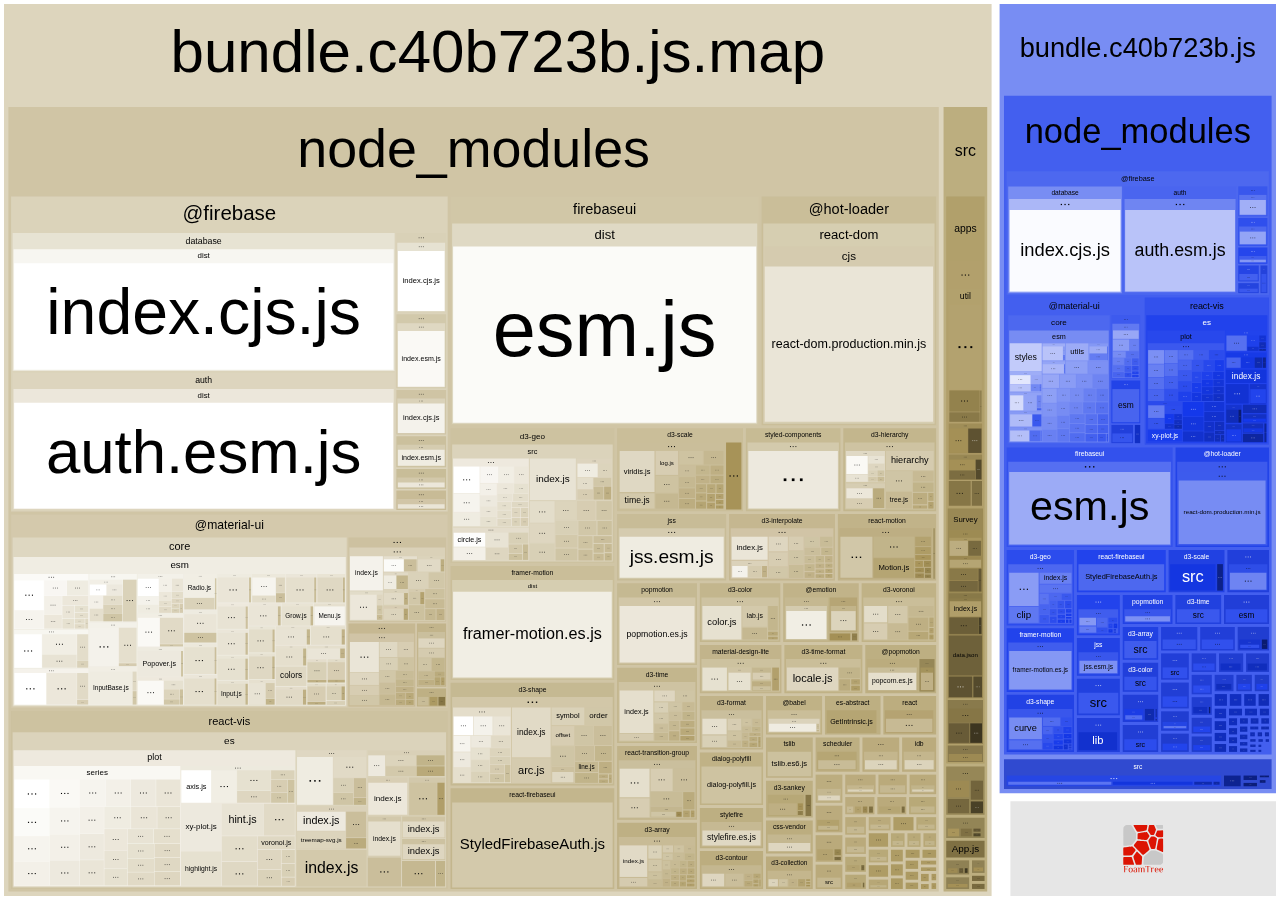
==== report.html @ d71be256 "update" ====
<!DOCTYPE html>
  <html>
    <head>
      <title>FoamTree Quick Start</title>
      <meta charset="utf-8" />
    </head>
  
    <body>

      <div class="container">
        <div id="visualization"></div>
      </div>
      <div class="tooltip"></div>

      <style>body{ 
  margin: 0; 
  overflow: hidden;
  font-family: sans-serif;
}
.container{ 
  display: flex; 
  height: 100vh; 
}
#visualization{ 
  width: 100%; 
}
.tooltip {
    position: absolute;
    z-index: 1000;
    max-width: 320px;
    word-break: break-all;
    display: none;
    background: #ddd;
    opacity: 0.85;
    padding: 10px;
}
.tooltip em{
  display: inline-block;
  font-style: normal;
  font-weight: bold;
  margin-bottom: 10px;
}</style>
      <script>
        window.TREE_DATA = {"groups":[{"label":"index.html","path":"./dist/index.html","weight":442,"formattedSize":"442 B","formattedGzipSize":"304 B","formattedTime":"27ms","isTooLarge":false,"groups":[{"label":"src","path":"./src","groups":[{"label":"index.html","path":"./src/index.html","weight":442,"time":3,"formattedTime":"3ms","formattedSize":"442 B","isTooLarge":false}],"weight":442,"formattedTime":"3ms","formattedSize":"442 B"}]},{"label":"bundle.c40b723b.js","path":"./dist/bundle.c40b723b.js","weight":1940328,"formattedSize":"1.85 MB","formattedGzipSize":"492.37 KB","formattedTime":"3.17s","isTooLarge":true,"groups":[{"label":"src","path":"./src","groups":[{"label":"bundle.js","path":"./src/bundle.js","weight":417,"time":4,"formattedTime":"4ms","formattedSize":"417 B","isTooLarge":false},{"label":"App.js","path":"./src/App.js","weight":2692,"time":7,"formattedTime":"7ms","formattedSize":"2.63 KB","isTooLarge":false},{"label":"Themes","path":"./src/Themes","groups":[{"label":"default","path":"./src/Themes/default","groups":[{"label":"Container.js","path":"./src/Themes/default/Container.js","weight":440,"time":18,"formattedTime":"18ms","formattedSize":"440 B","isTooLarge":false},{"label":"GlobalStyle.js","path":"./src/Themes/default/GlobalStyle.js","weight":809,"time":41,"formattedTime":"41ms","formattedSize":"809 B","isTooLarge":false}],"weight":1249,"formattedTime":"59ms","formattedSize":"1.22 KB"}],"weight":1249,"formattedTime":"59ms","formattedSize":"1.22 KB"},{"label":"globals","path":"./src/globals","groups":[{"label":"colors.js","path":"./src/globals/colors.js","weight":793,"time":408,"formattedTime":"408ms","formattedSize":"793 B","isTooLarge":false}],"weight":793,"formattedTime":"408ms","formattedSize":"793 B"},{"label":"services","path":"./src/services","groups":[{"label":"device.js","path":"./src/services/device.js","weight":210,"time":403,"formattedTime":"403ms","formattedSize":"210 B","isTooLarge":false},{"label":"remote.js","path":"./src/services/remote.js","weight":1093,"time":5,"formattedTime":"5ms","formattedSize":"1.07 KB","isTooLarge":false},{"label":"timeEstimate.js","path":"./src/services/timeEstimate.js","weight":380,"time":403,"formattedTime":"403ms","formattedSize":"380 B","isTooLarge":false},{"label":"auth.js","path":"./src/services/auth.js","weight":1115,"time":19,"formattedTime":"19ms","formattedSize":"1.09 KB","isTooLarge":false},{"label":"db.js","path":"./src/services/db.js","weight":376,"time":33,"formattedTime":"33ms","formattedSize":"376 B","isTooLarge":false}],"weight":3174,"formattedTime":"863ms","formattedSize":"3.1 KB"},{"label":"apps","path":"./src/apps","groups":[{"label":"LandingPage","path":"./src/apps/LandingPage","groups":[{"label":"index.js","path":"./src/apps/LandingPage/index.js","weight":1539,"time":32,"formattedTime":"32ms","formattedSize":"1.5 KB","isTooLarge":false},{"label":"SplashScreen.js","path":"./src/apps/LandingPage/SplashScreen.js","weight":2984,"time":423,"formattedTime":"423ms","formattedSize":"2.91 KB","isTooLarge":false},{"label":"ActionPrompt.js","path":"./src/apps/LandingPage/ActionPrompt.js","weight":2573,"time":422,"formattedTime":"422ms","formattedSize":"2.51 KB","isTooLarge":false}],"weight":7096,"formattedTime":"877ms","formattedSize":"6.93 KB"},{"label":"Survey","path":"./src/apps/Survey","groups":[{"label":"index.js","path":"./src/apps/Survey/index.js","weight":2776,"time":42,"formattedTime":"42ms","formattedSize":"2.71 KB","isTooLarge":false},{"label":"secreenTypes","path":"./src/apps/Survey/secreenTypes","groups":[{"label":"index.js","path":"./src/apps/Survey/secreenTypes/index.js","weight":363,"time":400,"formattedTime":"400ms","formattedSize":"363 B","isTooLarge":false},{"label":"HeadLine.js","path":"./src/apps/Survey/secreenTypes/HeadLine.js","weight":3142,"time":31,"formattedTime":"31ms","formattedSize":"3.07 KB","isTooLarge":false},{"label":"Question","path":"./src/apps/Survey/secreenTypes/Question","groups":[{"label":"index.js","path":"./src/apps/Survey/secreenTypes/Question/index.js","weight":4016,"time":42,"formattedTime":"42ms","formattedSize":"3.92 KB","isTooLarge":false}],"weight":4016,"formattedTime":"42ms","formattedSize":"3.92 KB"}],"weight":7521,"formattedTime":"473ms","formattedSize":"7.34 KB"},{"label":"ActionButton.js","path":"./src/apps/Survey/ActionButton.js","weight":1099,"time":17,"formattedTime":"17ms","formattedSize":"1.07 KB","isTooLarge":false},{"label":"questionTypes","path":"./src/apps/Survey/questionTypes","groups":[{"label":"index.js","path":"./src/apps/Survey/questionTypes/index.js","weight":531,"time":17,"formattedTime":"17ms","formattedSize":"531 B","isTooLarge":false},{"label":"Options","path":"./src/apps/Survey/questionTypes/Options","groups":[{"label":"index.js","path":"./src/apps/Survey/questionTypes/Options/index.js","weight":1612,"time":71,"formattedTime":"71ms","formattedSize":"1.57 KB","isTooLarge":false},{"label":"Card.js","path":"./src/apps/Survey/questionTypes/Options/Card.js","weight":2284,"time":293,"formattedTime":"293ms","formattedSize":"2.23 KB","isTooLarge":false}],"weight":3896,"formattedTime":"364ms","formattedSize":"3.8 KB"},{"label":"CustomForm","path":"./src/apps/Survey/questionTypes/CustomForm","groups":[{"label":"index.js","path":"./src/apps/Survey/questionTypes/CustomForm/index.js","weight":2447,"time":78,"formattedTime":"78ms","formattedSize":"2.39 KB","isTooLarge":false}],"weight":2447,"formattedTime":"78ms","formattedSize":"2.39 KB"},{"label":"CheckBoxOptions.js","path":"./src/apps/Survey/questionTypes/CheckBoxOptions.js","weight":2239,"time":73,"formattedTime":"73ms","formattedSize":"2.19 KB","isTooLarge":false},{"label":"RadioOptions.js","path":"./src/apps/Survey/questionTypes/RadioOptions.js","weight":2044,"time":69,"formattedTime":"69ms","formattedSize":"2 KB","isTooLarge":false}],"weight":11157,"formattedTime":"601ms","formattedSize":"10.9 KB"},{"label":"data.json","path":"./src/apps/Survey/data.json","weight":7286,"time":426,"formattedTime":"426ms","formattedSize":"7.12 KB","isTooLarge":false}],"weight":29839,"formattedTime":"1.56s","formattedSize":"29.14 KB"},{"label":"Summary","path":"./src/apps/Summary","groups":[{"label":"index.js","path":"./src/apps/Summary/index.js","weight":1511,"time":20,"formattedTime":"20ms","formattedSize":"1.48 KB","isTooLarge":false},{"label":"Details.js","path":"./src/apps/Summary/Details.js","weight":3061,"time":1290,"formattedTime":"1.29s","formattedSize":"2.99 KB","isTooLarge":false},{"label":"MatrixTable","path":"./src/apps/Summary/MatrixTable","groups":[{"label":"index.js","path":"./src/apps/Summary/MatrixTable/index.js","weight":2033,"time":476,"formattedTime":"476ms","formattedSize":"1.99 KB","isTooLarge":false},{"label":"Row.js","path":"./src/apps/Summary/MatrixTable/Row.js","weight":907,"time":63,"formattedTime":"63ms","formattedSize":"907 B","isTooLarge":false},{"label":"Column.js","path":"./src/apps/Summary/MatrixTable/Column.js","weight":1738,"time":65,"formattedTime":"65ms","formattedSize":"1.7 KB","isTooLarge":false}],"weight":4678,"formattedTime":"604ms","formattedSize":"4.57 KB"},{"label":"charts","path":"./src/apps/Summary/charts","groups":[{"label":"Bar.js","path":"./src/apps/Summary/charts/Bar.js","weight":2333,"time":324,"formattedTime":"324ms","formattedSize":"2.28 KB","isTooLarge":false},{"label":"Radar.js","path":"./src/apps/Summary/charts/Radar.js","weight":3178,"time":69,"formattedTime":"69ms","formattedSize":"3.1 KB","isTooLarge":false}],"weight":5511,"formattedTime":"393ms","formattedSize":"5.38 KB"},{"label":"util","path":"./src/apps/Summary/util","groups":[{"label":"spreadData.js","path":"./src/apps/Summary/util/spreadData.js","weight":352,"time":52,"formattedTime":"52ms","formattedSize":"352 B","isTooLarge":false},{"label":"summaryOptions.js","path":"./src/apps/Summary/util/summaryOptions.js","weight":17312,"time":464,"formattedTime":"464ms","formattedSize":"16.91 KB","isTooLarge":false},{"label":"summaryMatrix.js","path":"./src/apps/Summary/util/summaryMatrix.js","weight":4173,"time":428,"formattedTime":"428ms","formattedSize":"4.08 KB","isTooLarge":false},{"label":"getPointsSummary.js","path":"./src/apps/Summary/util/getPointsSummary.js","weight":1937,"time":1379,"formattedTime":"1.38s","formattedSize":"1.89 KB","isTooLarge":false}],"weight":23774,"formattedTime":"2.32s","formattedSize":"23.22 KB"}],"weight":38535,"formattedTime":"4.63s","formattedSize":"37.63 KB"},{"label":"Auth","path":"./src/apps/Auth","groups":[{"label":"index.js","path":"./src/apps/Auth/index.js","weight":2838,"time":1139,"formattedTime":"1.14s","formattedSize":"2.77 KB","isTooLarge":false}],"weight":2838,"formattedTime":"1.14s","formattedSize":"2.77 KB"}],"weight":78308,"formattedTime":"8.21s","formattedSize":"76.47 KB"},{"label":"utilities","path":"./src/utilities","groups":[{"label":"getPublicUrl.js","path":"./src/utilities/getPublicUrl.js","weight":198,"time":891,"formattedTime":"891ms","formattedSize":"198 B","isTooLarge":false},{"label":"sleepAsync.js","path":"./src/utilities/sleepAsync.js","weight":210,"time":19,"formattedTime":"19ms","formattedSize":"210 B","isTooLarge":false}],"weight":408,"formattedTime":"910ms","formattedSize":"408 B"},{"label":"components","path":"./src/components","groups":[{"label":"GlobalHeader.js","path":"./src/components/GlobalHeader.js","weight":2347,"time":428,"formattedTime":"428ms","formattedSize":"2.29 KB","isTooLarge":false},{"label":"SurveyBox.js","path":"./src/components/SurveyBox.js","weight":2040,"time":420,"formattedTime":"420ms","formattedSize":"1.99 KB","isTooLarge":false},{"label":"LoadingBar.js","path":"./src/components/LoadingBar.js","weight":1605,"time":426,"formattedTime":"426ms","formattedSize":"1.57 KB","isTooLarge":false},{"label":"TimeEstimate.js","path":"./src/components/TimeEstimate.js","weight":1042,"time":403,"formattedTime":"403ms","formattedSize":"1.02 KB","isTooLarge":false}],"weight":7034,"formattedTime":"1.68s","formattedSize":"6.87 KB"},{"label":"api","path":"./src/api","groups":[{"label":"surveyQuestions.js","path":"./src/api/surveyQuestions.js","weight":304,"time":401,"formattedTime":"401ms","formattedSize":"304 B","isTooLarge":false},{"label":"userEntry.js","path":"./src/api/userEntry.js","weight":378,"time":16,"formattedTime":"16ms","formattedSize":"378 B","isTooLarge":false},{"label":"defaultValues.js","path":"./src/api/defaultValues.js","weight":778,"time":18,"formattedTime":"18ms","formattedSize":"778 B","isTooLarge":false}],"weight":1460,"formattedTime":"435ms","formattedSize":"1.43 KB"}],"weight":95535,"formattedTime":"12.57s","formattedSize":"93.3 KB"},{"label":"node_modules","path":"./node_modules","groups":[{"label":"react","path":"./node_modules/react","groups":[{"label":"index.js","path":"./node_modules/react/index.js","weight":157,"time":4,"formattedTime":"4ms","formattedSize":"157 B","isTooLarge":false},{"label":"cjs","path":"./node_modules/react/cjs","groups":[{"label":"react.production.min.js","path":"./node_modules/react/cjs/react.production.min.js","weight":6433,"time":460,"formattedTime":"460ms","formattedSize":"6.28 KB","isTooLarge":false}],"weight":6433,"formattedTime":"460ms","formattedSize":"6.28 KB"}],"weight":6590,"formattedTime":"464ms","formattedSize":"6.44 KB"},{"label":"object-assign","path":"./node_modules/object-assign","groups":[{"label":"index.js","path":"./node_modules/object-assign/index.js","weight":2000,"time":25,"formattedTime":"25ms","formattedSize":"1.95 KB","isTooLarge":false}],"weight":2000,"formattedTime":"25ms","formattedSize":"1.95 KB"},{"label":"@hot-loader","path":"./node_modules/@hot-loader","groups":[{"label":"react-dom","path":"./node_modules/@hot-loader/react-dom","groups":[{"label":"index.js","path":"./node_modules/@hot-loader/react-dom/index.js","weight":374,"time":3,"formattedTime":"3ms","formattedSize":"374 B","isTooLarge":false},{"label":"cjs","path":"./node_modules/@hot-loader/react-dom/cjs","groups":[{"label":"react-dom.production.min.js","path":"./node_modules/@hot-loader/react-dom/cjs/react-dom.production.min.js","weight":117091,"time":2346,"formattedTime":"2.35s","formattedSize":"114.35 KB","isTooLarge":false}],"weight":117091,"formattedTime":"2.35s","formattedSize":"114.35 KB"}],"weight":117465,"formattedTime":"2.35s","formattedSize":"114.71 KB"}],"weight":117465,"formattedTime":"2.35s","formattedSize":"114.71 KB"},{"label":"scheduler","path":"./node_modules/scheduler","groups":[{"label":"index.js","path":"./node_modules/scheduler/index.js","weight":165,"time":3,"formattedTime":"3ms","formattedSize":"165 B","isTooLarge":false},{"label":"cjs","path":"./node_modules/scheduler/cjs","groups":[{"label":"scheduler.production.min.js","path":"./node_modules/scheduler/cjs/scheduler.production.min.js","weight":4812,"time":9,"formattedTime":"9ms","formattedSize":"4.7 KB","isTooLarge":false}],"weight":4812,"formattedTime":"9ms","formattedSize":"4.7 KB"}],"weight":4977,"formattedTime":"12ms","formattedSize":"4.86 KB"},{"label":"react-hot-loader","path":"./node_modules/react-hot-loader","groups":[{"label":"index.js","path":"./node_modules/react-hot-loader/index.js","weight":191,"time":17,"formattedTime":"17ms","formattedSize":"191 B","isTooLarge":false},{"label":"dist","path":"./node_modules/react-hot-loader/dist","groups":[{"label":"react-hot-loader.production.min.js","path":"./node_modules/react-hot-loader/dist/react-hot-loader.production.min.js","weight":960,"time":43,"formattedTime":"43ms","formattedSize":"960 B","isTooLarge":false}],"weight":960,"formattedTime":"43ms","formattedSize":"960 B"}],"weight":1151,"formattedTime":"60ms","formattedSize":"1.12 KB"},{"label":"@material-ui","path":"./node_modules/@material-ui","groups":[{"label":"core","path":"./node_modules/@material-ui/core","groups":[{"label":"esm","path":"./node_modules/@material-ui/core/esm","groups":[{"label":"CssBaseline","path":"./node_modules/@material-ui/core/esm/CssBaseline","groups":[{"label":"index.js","path":"./node_modules/@material-ui/core/esm/CssBaseline/index.js","weight":315,"time":17,"formattedTime":"17ms","formattedSize":"315 B","isTooLarge":false},{"label":"CssBaseline.js","path":"./node_modules/@material-ui/core/esm/CssBaseline/CssBaseline.js","weight":1824,"time":421,"formattedTime":"421ms","formattedSize":"1.78 KB","isTooLarge":false}],"weight":2139,"formattedTime":"438ms","formattedSize":"2.09 KB"},{"label":"styles","path":"./node_modules/@material-ui/core/esm/styles","groups":[{"label":"withStyles.js","path":"./node_modules/@material-ui/core/esm/styles/withStyles.js","weight":517,"time":28,"formattedTime":"28ms","formattedSize":"517 B","isTooLarge":false},{"label":"defaultTheme.js","path":"./node_modules/@material-ui/core/esm/styles/defaultTheme.js","weight":298,"time":16,"formattedTime":"16ms","formattedSize":"298 B","isTooLarge":false},{"label":"createMuiTheme.js","path":"./node_modules/@material-ui/core/esm/styles/createMuiTheme.js","weight":1712,"time":41,"formattedTime":"41ms","formattedSize":"1.67 KB","isTooLarge":false},{"label":"createBreakpoints.js","path":"./node_modules/@material-ui/core/esm/styles/createBreakpoints.js","weight":1265,"time":56,"formattedTime":"56ms","formattedSize":"1.24 KB","isTooLarge":false},{"label":"createMixins.js","path":"./node_modules/@material-ui/core/esm/styles/createMixins.js","weight":840,"time":49,"formattedTime":"49ms","formattedSize":"840 B","isTooLarge":false},{"label":"createPalette.js","path":"./node_modules/@material-ui/core/esm/styles/createPalette.js","weight":4483,"time":312,"formattedTime":"312ms","formattedSize":"4.38 KB","isTooLarge":false},{"label":"colorManipulator.js","path":"./node_modules/@material-ui/core/esm/styles/colorManipulator.js","weight":2814,"time":444,"formattedTime":"444ms","formattedSize":"2.75 KB","isTooLarge":false},{"label":"createTypography.js","path":"./node_modules/@material-ui/core/esm/styles/createTypography.js","weight":1785,"time":59,"formattedTime":"59ms","formattedSize":"1.74 KB","isTooLarge":false},{"label":"shadows.js","path":"./node_modules/@material-ui/core/esm/styles/shadows.js","weight":1707,"time":65,"formattedTime":"65ms","formattedSize":"1.67 KB","isTooLarge":false},{"label":"shape.js","path":"./node_modules/@material-ui/core/esm/styles/shape.js","weight":186,"time":44,"formattedTime":"44ms","formattedSize":"186 B","isTooLarge":false},{"label":"createSpacing.js","path":"./node_modules/@material-ui/core/esm/styles/createSpacing.js","weight":636,"time":47,"formattedTime":"47ms","formattedSize":"636 B","isTooLarge":false},{"label":"transitions.js","path":"./node_modules/@material-ui/core/esm/styles/transitions.js","weight":1329,"time":54,"formattedTime":"54ms","formattedSize":"1.3 KB","isTooLarge":false},{"label":"zIndex.js","path":"./node_modules/@material-ui/core/esm/styles/zIndex.js","weight":266,"time":43,"formattedTime":"43ms","formattedSize":"266 B","isTooLarge":false},{"label":"useTheme.js","path":"./node_modules/@material-ui/core/esm/styles/useTheme.js","weight":400,"time":43,"formattedTime":"43ms","formattedSize":"400 B","isTooLarge":false}],"weight":18238,"formattedTime":"1.30s","formattedSize":"17.81 KB"},{"label":"colors","path":"./node_modules/@material-ui/core/esm/colors","groups":[{"label":"common.js","path":"./node_modules/@material-ui/core/esm/colors/common.js","weight":197,"time":117,"formattedTime":"117ms","formattedSize":"197 B","isTooLarge":false},{"label":"grey.js","path":"./node_modules/@material-ui/core/esm/colors/grey.js","weight":370,"time":128,"formattedTime":"128ms","formattedSize":"370 B","isTooLarge":false},{"label":"indigo.js","path":"./node_modules/@material-ui/core/esm/colors/indigo.js","weight":370,"time":117,"formattedTime":"117ms","formattedSize":"370 B","isTooLarge":false},{"label":"pink.js","path":"./node_modules/@material-ui/core/esm/colors/pink.js","weight":370,"time":128,"formattedTime":"128ms","formattedSize":"370 B","isTooLarge":false},{"label":"red.js","path":"./node_modules/@material-ui/core/esm/colors/red.js","weight":370,"time":126,"formattedTime":"126ms","formattedSize":"370 B","isTooLarge":false},{"label":"orange.js","path":"./node_modules/@material-ui/core/esm/colors/orange.js","weight":370,"time":127,"formattedTime":"127ms","formattedSize":"370 B","isTooLarge":false},{"label":"blue.js","path":"./node_modules/@material-ui/core/esm/colors/blue.js","weight":370,"time":128,"formattedTime":"128ms","formattedSize":"370 B","isTooLarge":false},{"label":"green.js","path":"./node_modules/@material-ui/core/esm/colors/green.js","weight":370,"time":129,"formattedTime":"129ms","formattedSize":"370 B","isTooLarge":false}],"weight":2787,"formattedTime":"1.00s","formattedSize":"2.72 KB"},{"label":"Paper","path":"./node_modules/@material-ui/core/esm/Paper","groups":[{"label":"index.js","path":"./node_modules/@material-ui/core/esm/Paper/index.js","weight":303,"time":267,"formattedTime":"267ms","formattedSize":"303 B","isTooLarge":false},{"label":"Paper.js","path":"./node_modules/@material-ui/core/esm/Paper/Paper.js","weight":2008,"time":203,"formattedTime":"203ms","formattedSize":"1.96 KB","isTooLarge":false}],"weight":2311,"formattedTime":"470ms","formattedSize":"2.26 KB"},{"label":"SvgIcon","path":"./node_modules/@material-ui/core/esm/SvgIcon","groups":[{"label":"index.js","path":"./node_modules/@material-ui/core/esm/SvgIcon/index.js","weight":307,"time":73,"formattedTime":"73ms","formattedSize":"307 B","isTooLarge":false},{"label":"SvgIcon.js","path":"./node_modules/@material-ui/core/esm/SvgIcon/SvgIcon.js","weight":2616,"time":29,"formattedTime":"29ms","formattedSize":"2.55 KB","isTooLarge":false}],"weight":2923,"formattedTime":"102ms","formattedSize":"2.85 KB"},{"label":"utils","path":"./node_modules/@material-ui/core/esm/utils","groups":[{"label":"capitalize.js","path":"./node_modules/@material-ui/core/esm/utils/capitalize.js","weight":194,"time":70,"formattedTime":"70ms","formattedSize":"194 B","isTooLarge":false},{"label":"useForkRef.js","path":"./node_modules/@material-ui/core/esm/utils/useForkRef.js","weight":931,"time":87,"formattedTime":"87ms","formattedSize":"931 B","isTooLarge":false},{"label":"setRef.js","path":"./node_modules/@material-ui/core/esm/utils/setRef.js","weight":195,"time":66,"formattedTime":"66ms","formattedSize":"195 B","isTooLarge":false},{"label":"debounce.js","path":"./node_modules/@material-ui/core/esm/utils/debounce.js","weight":415,"time":129,"formattedTime":"129ms","formattedSize":"415 B","isTooLarge":false},{"label":"isMuiElement.js","path":"./node_modules/@material-ui/core/esm/utils/isMuiElement.js","weight":780,"time":88,"formattedTime":"88ms","formattedSize":"780 B","isTooLarge":false},{"label":"ownerDocument.js","path":"./node_modules/@material-ui/core/esm/utils/ownerDocument.js","weight":186,"time":72,"formattedTime":"72ms","formattedSize":"186 B","isTooLarge":false},{"label":"ownerWindow.js","path":"./node_modules/@material-ui/core/esm/utils/ownerWindow.js","weight":304,"time":44,"formattedTime":"44ms","formattedSize":"304 B","isTooLarge":false},{"label":"createChainedFunction.js","path":"./node_modules/@material-ui/core/esm/utils/createChainedFunction.js","weight":399,"time":78,"formattedTime":"78ms","formattedSize":"399 B","isTooLarge":false},{"label":"useEventCallback.js","path":"./node_modules/@material-ui/core/esm/utils/useEventCallback.js","weight":905,"time":101,"formattedTime":"101ms","formattedSize":"905 B","isTooLarge":false},{"label":"getScrollbarSize.js","path":"./node_modules/@material-ui/core/esm/utils/getScrollbarSize.js","weight":405,"time":74,"formattedTime":"74ms","formattedSize":"405 B","isTooLarge":false},{"label":"useControlled.js","path":"./node_modules/@material-ui/core/esm/utils/useControlled.js","weight":873,"time":88,"formattedTime":"88ms","formattedSize":"873 B","isTooLarge":false},{"label":"createSvgIcon.js","path":"./node_modules/@material-ui/core/esm/utils/createSvgIcon.js","weight":550,"time":61,"formattedTime":"61ms","formattedSize":"550 B","isTooLarge":false},{"label":"useIsFocusVisible.js","path":"./node_modules/@material-ui/core/esm/utils/useIsFocusVisible.js","weight":1927,"time":132,"formattedTime":"132ms","formattedSize":"1.88 KB","isTooLarge":false}],"weight":8064,"formattedTime":"1.09s","formattedSize":"7.88 KB"},{"label":"TextField","path":"./node_modules/@material-ui/core/esm/TextField","groups":[{"label":"index.js","path":"./node_modules/@material-ui/core/esm/TextField/index.js","weight":311,"time":278,"formattedTime":"278ms","formattedSize":"311 B","isTooLarge":false},{"label":"TextField.js","path":"./node_modules/@material-ui/core/esm/TextField/TextField.js","weight":3690,"time":473,"formattedTime":"473ms","formattedSize":"3.6 KB","isTooLarge":false}],"weight":4001,"formattedTime":"751ms","formattedSize":"3.91 KB"},{"label":"Input","path":"./node_modules/@material-ui/core/esm/Input","groups":[{"label":"index.js","path":"./node_modules/@material-ui/core/esm/Input/index.js","weight":303,"time":73,"formattedTime":"73ms","formattedSize":"303 B","isTooLarge":false},{"label":"Input.js","path":"./node_modules/@material-ui/core/esm/Input/Input.js","weight":3105,"time":34,"formattedTime":"34ms","formattedSize":"3.03 KB","isTooLarge":false}],"weight":3408,"formattedTime":"107ms","formattedSize":"3.33 KB"},{"label":"InputBase","path":"./node_modules/@material-ui/core/esm/InputBase","groups":[{"label":"index.js","path":"./node_modules/@material-ui/core/esm/InputBase/index.js","weight":311,"time":11,"formattedTime":"11ms","formattedSize":"311 B","isTooLarge":false},{"label":"InputBase.js","path":"./node_modules/@material-ui/core/esm/InputBase/InputBase.js","weight":7372,"time":169,"formattedTime":"169ms","formattedSize":"7.2 KB","isTooLarge":false},{"label":"utils.js","path":"./node_modules/@material-ui/core/esm/InputBase/utils.js","weight":439,"time":88,"formattedTime":"88ms","formattedSize":"439 B","isTooLarge":false}],"weight":8122,"formattedTime":"268ms","formattedSize":"7.93 KB"},{"label":"FormControl","path":"./node_modules/@material-ui/core/esm/FormControl","groups":[{"label":"formControlState.js","path":"./node_modules/@material-ui/core/esm/FormControl/formControlState.js","weight":278,"time":80,"formattedTime":"80ms","formattedSize":"278 B","isTooLarge":false},{"label":"FormControlContext.js","path":"./node_modules/@material-ui/core/esm/FormControl/FormControlContext.js","weight":821,"time":314,"formattedTime":"314ms","formattedSize":"821 B","isTooLarge":false},{"label":"useFormControl.js","path":"./node_modules/@material-ui/core/esm/FormControl/useFormControl.js","weight":867,"time":162,"formattedTime":"162ms","formattedSize":"867 B","isTooLarge":false},{"label":"index.js","path":"./node_modules/@material-ui/core/esm/FormControl/index.js","weight":471,"time":272,"formattedTime":"272ms","formattedSize":"471 B","isTooLarge":false},{"label":"FormControl.js","path":"./node_modules/@material-ui/core/esm/FormControl/FormControl.js","weight":3278,"time":427,"formattedTime":"427ms","formattedSize":"3.2 KB","isTooLarge":false}],"weight":5715,"formattedTime":"1.25s","formattedSize":"5.58 KB"},{"label":"TextareaAutosize","path":"./node_modules/@material-ui/core/esm/TextareaAutosize","groups":[{"label":"index.js","path":"./node_modules/@material-ui/core/esm/TextareaAutosize/index.js","weight":325,"time":54,"formattedTime":"54ms","formattedSize":"325 B","isTooLarge":false},{"label":"TextareaAutosize.js","path":"./node_modules/@material-ui/core/esm/TextareaAutosize/TextareaAutosize.js","weight":2970,"time":188,"formattedTime":"188ms","formattedSize":"2.9 KB","isTooLarge":false}],"weight":3295,"formattedTime":"242ms","formattedSize":"3.22 KB"},{"label":"FilledInput","path":"./node_modules/@material-ui/core/esm/FilledInput","groups":[{"label":"index.js","path":"./node_modules/@material-ui/core/esm/FilledInput/index.js","weight":315,"time":73,"formattedTime":"73ms","formattedSize":"315 B","isTooLarge":false},{"label":"FilledInput.js","path":"./node_modules/@material-ui/core/esm/FilledInput/FilledInput.js","weight":4116,"time":37,"formattedTime":"37ms","formattedSize":"4.02 KB","isTooLarge":false}],"weight":4431,"formattedTime":"110ms","formattedSize":"4.33 KB"},{"label":"OutlinedInput","path":"./node_modules/@material-ui/core/esm/OutlinedInput","groups":[{"label":"index.js","path":"./node_modules/@material-ui/core/esm/OutlinedInput/index.js","weight":319,"time":73,"formattedTime":"73ms","formattedSize":"319 B","isTooLarge":false},{"label":"OutlinedInput.js","path":"./node_modules/@material-ui/core/esm/OutlinedInput/OutlinedInput.js","weight":3313,"time":36,"formattedTime":"36ms","formattedSize":"3.24 KB","isTooLarge":false},{"label":"NotchedOutline.js","path":"./node_modules/@material-ui/core/esm/OutlinedInput/NotchedOutline.js","weight":3182,"time":26,"formattedTime":"26ms","formattedSize":"3.11 KB","isTooLarge":false}],"weight":6814,"formattedTime":"135ms","formattedSize":"6.65 KB"},{"label":"InputLabel","path":"./node_modules/@material-ui/core/esm/InputLabel","groups":[{"label":"index.js","path":"./node_modules/@material-ui/core/esm/InputLabel/index.js","weight":313,"time":73,"formattedTime":"73ms","formattedSize":"313 B","isTooLarge":false},{"label":"InputLabel.js","path":"./node_modules/@material-ui/core/esm/InputLabel/InputLabel.js","weight":3136,"time":34,"formattedTime":"34ms","formattedSize":"3.06 KB","isTooLarge":false}],"weight":3449,"formattedTime":"107ms","formattedSize":"3.37 KB"},{"label":"FormLabel","path":"./node_modules/@material-ui/core/esm/FormLabel","groups":[{"label":"index.js","path":"./node_modules/@material-ui/core/esm/FormLabel/index.js","weight":311,"time":263,"formattedTime":"263ms","formattedSize":"311 B","isTooLarge":false},{"label":"FormLabel.js","path":"./node_modules/@material-ui/core/esm/FormLabel/FormLabel.js","weight":2653,"time":421,"formattedTime":"421ms","formattedSize":"2.59 KB","isTooLarge":false}],"weight":2964,"formattedTime":"684ms","formattedSize":"2.89 KB"},{"label":"FormHelperText","path":"./node_modules/@material-ui/core/esm/FormHelperText","groups":[{"label":"index.js","path":"./node_modules/@material-ui/core/esm/FormHelperText/index.js","weight":321,"time":262,"formattedTime":"262ms","formattedSize":"321 B","isTooLarge":false},{"label":"FormHelperText.js","path":"./node_modules/@material-ui/core/esm/FormHelperText/FormHelperText.js","weight":2566,"time":416,"formattedTime":"416ms","formattedSize":"2.51 KB","isTooLarge":false}],"weight":2887,"formattedTime":"678ms","formattedSize":"2.82 KB"},{"label":"Select","path":"./node_modules/@material-ui/core/esm/Select","groups":[{"label":"index.js","path":"./node_modules/@material-ui/core/esm/Select/index.js","weight":305,"time":73,"formattedTime":"73ms","formattedSize":"305 B","isTooLarge":false},{"label":"Select.js","path":"./node_modules/@material-ui/core/esm/Select/Select.js","weight":3307,"time":36,"formattedTime":"36ms","formattedSize":"3.23 KB","isTooLarge":false},{"label":"SelectInput.js","path":"./node_modules/@material-ui/core/esm/Select/SelectInput.js","weight":5799,"time":86,"formattedTime":"86ms","formattedSize":"5.66 KB","isTooLarge":false}],"weight":9411,"formattedTime":"195ms","formattedSize":"9.19 KB"},{"label":"Menu","path":"./node_modules/@material-ui/core/esm/Menu","groups":[{"label":"Menu.js","path":"./node_modules/@material-ui/core/esm/Menu/Menu.js","weight":3191,"time":146,"formattedTime":"146ms","formattedSize":"3.12 KB","isTooLarge":false}],"weight":3191,"formattedTime":"146ms","formattedSize":"3.12 KB"},{"label":"Popover","path":"./node_modules/@material-ui/core/esm/Popover","groups":[{"label":"index.js","path":"./node_modules/@material-ui/core/esm/Popover/index.js","weight":307,"time":70,"formattedTime":"70ms","formattedSize":"307 B","isTooLarge":false},{"label":"Popover.js","path":"./node_modules/@material-ui/core/esm/Popover/Popover.js","weight":5763,"time":336,"formattedTime":"336ms","formattedSize":"5.63 KB","isTooLarge":false}],"weight":6070,"formattedTime":"406ms","formattedSize":"5.93 KB"},{"label":"Modal","path":"./node_modules/@material-ui/core/esm/Modal","groups":[{"label":"index.js","path":"./node_modules/@material-ui/core/esm/Modal/index.js","weight":453,"time":45,"formattedTime":"45ms","formattedSize":"453 B","isTooLarge":false},{"label":"Modal.js","path":"./node_modules/@material-ui/core/esm/Modal/Modal.js","weight":4775,"time":40,"formattedTime":"40ms","formattedSize":"4.66 KB","isTooLarge":false},{"label":"ModalManager.js","path":"./node_modules/@material-ui/core/esm/Modal/ModalManager.js","weight":3629,"time":32,"formattedTime":"32ms","formattedSize":"3.54 KB","isTooLarge":false},{"label":"TrapFocus.js","path":"./node_modules/@material-ui/core/esm/Modal/TrapFocus.js","weight":2401,"time":54,"formattedTime":"54ms","formattedSize":"2.34 KB","isTooLarge":false},{"label":"SimpleBackdrop.js","path":"./node_modules/@material-ui/core/esm/Modal/SimpleBackdrop.js","weight":1534,"time":54,"formattedTime":"54ms","formattedSize":"1.5 KB","isTooLarge":false}],"weight":12792,"formattedTime":"225ms","formattedSize":"12.49 KB"},{"label":"Portal","path":"./node_modules/@material-ui/core/esm/Portal","groups":[{"label":"index.js","path":"./node_modules/@material-ui/core/esm/Portal/index.js","weight":305,"time":5,"formattedTime":"5ms","formattedSize":"305 B","isTooLarge":false},{"label":"Portal.js","path":"./node_modules/@material-ui/core/esm/Portal/Portal.js","weight":1642,"time":54,"formattedTime":"54ms","formattedSize":"1.6 KB","isTooLarge":false}],"weight":1947,"formattedTime":"59ms","formattedSize":"1.9 KB"},{"label":"Grow","path":"./node_modules/@material-ui/core/esm/Grow","groups":[{"label":"index.js","path":"./node_modules/@material-ui/core/esm/Grow/index.js","weight":301,"time":44,"formattedTime":"44ms","formattedSize":"301 B","isTooLarge":false},{"label":"Grow.js","path":"./node_modules/@material-ui/core/esm/Grow/Grow.js","weight":2953,"time":26,"formattedTime":"26ms","formattedSize":"2.88 KB","isTooLarge":false}],"weight":3254,"formattedTime":"70ms","formattedSize":"3.18 KB"},{"label":"transitions","path":"./node_modules/@material-ui/core/esm/transitions","groups":[{"label":"utils.js","path":"./node_modules/@material-ui/core/esm/transitions/utils.js","weight":381,"time":17,"formattedTime":"17ms","formattedSize":"381 B","isTooLarge":false}],"weight":381,"formattedTime":"17ms","formattedSize":"381 B"},{"label":"MenuList","path":"./node_modules/@material-ui/core/esm/MenuList","groups":[{"label":"index.js","path":"./node_modules/@material-ui/core/esm/MenuList/index.js","weight":309,"time":69,"formattedTime":"69ms","formattedSize":"309 B","isTooLarge":false},{"label":"MenuList.js","path":"./node_modules/@material-ui/core/esm/MenuList/MenuList.js","weight":4163,"time":269,"formattedTime":"269ms","formattedSize":"4.07 KB","isTooLarge":false}],"weight":4472,"formattedTime":"338ms","formattedSize":"4.37 KB"},{"label":"List","path":"./node_modules/@material-ui/core/esm/List","groups":[{"label":"index.js","path":"./node_modules/@material-ui/core/esm/List/index.js","weight":301,"time":71,"formattedTime":"71ms","formattedSize":"301 B","isTooLarge":false},{"label":"List.js","path":"./node_modules/@material-ui/core/esm/List/List.js","weight":1928,"time":54,"formattedTime":"54ms","formattedSize":"1.88 KB","isTooLarge":false},{"label":"ListContext.js","path":"./node_modules/@material-ui/core/esm/List/ListContext.js","weight":762,"time":19,"formattedTime":"19ms","formattedSize":"762 B","isTooLarge":false}],"weight":2991,"formattedTime":"144ms","formattedSize":"2.92 KB"},{"label":"internal","path":"./node_modules/@material-ui/core/esm/internal","groups":[{"label":"svg-icons","path":"./node_modules/@material-ui/core/esm/internal/svg-icons","groups":[{"label":"ArrowDropDown.js","path":"./node_modules/@material-ui/core/esm/internal/svg-icons/ArrowDropDown.js","weight":938,"time":13,"formattedTime":"13ms","formattedSize":"938 B","isTooLarge":false},{"label":"CheckBoxOutlineBlank.js","path":"./node_modules/@material-ui/core/esm/internal/svg-icons/CheckBoxOutlineBlank.js","weight":1021,"time":87,"formattedTime":"87ms","formattedSize":"1021 B","isTooLarge":false},{"label":"CheckBox.js","path":"./node_modules/@material-ui/core/esm/internal/svg-icons/CheckBox.js","weight":1050,"time":88,"formattedTime":"88ms","formattedSize":"1.03 KB","isTooLarge":false},{"label":"IndeterminateCheckBox.js","path":"./node_modules/@material-ui/core/esm/internal/svg-icons/IndeterminateCheckBox.js","weight":1025,"time":96,"formattedTime":"96ms","formattedSize":"1 KB","isTooLarge":false},{"label":"RadioButtonUnchecked.js","path":"./node_modules/@material-ui/core/esm/internal/svg-icons/RadioButtonUnchecked.js","weight":1055,"time":54,"formattedTime":"54ms","formattedSize":"1.03 KB","isTooLarge":false},{"label":"RadioButtonChecked.js","path":"./node_modules/@material-ui/core/esm/internal/svg-icons/RadioButtonChecked.js","weight":1100,"time":54,"formattedTime":"54ms","formattedSize":"1.07 KB","isTooLarge":false},{"label":"Person.js","path":"./node_modules/@material-ui/core/esm/internal/svg-icons/Person.js","weight":1026,"time":73,"formattedTime":"73ms","formattedSize":"1 KB","isTooLarge":false}],"weight":7215,"formattedTime":"465ms","formattedSize":"7.05 KB"},{"label":"SwitchBase.js","path":"./node_modules/@material-ui/core/esm/internal/SwitchBase.js","weight":3012,"time":152,"formattedTime":"152ms","formattedSize":"2.94 KB","isTooLarge":false}],"weight":10227,"formattedTime":"617ms","formattedSize":"9.99 KB"},{"label":"NativeSelect","path":"./node_modules/@material-ui/core/esm/NativeSelect","groups":[{"label":"NativeSelect.js","path":"./node_modules/@material-ui/core/esm/NativeSelect/NativeSelect.js","weight":3094,"time":23,"formattedTime":"23ms","formattedSize":"3.02 KB","isTooLarge":false},{"label":"NativeSelectInput.js","path":"./node_modules/@material-ui/core/esm/NativeSelect/NativeSelectInput.js","weight":1735,"time":15,"formattedTime":"15ms","formattedSize":"1.69 KB","isTooLarge":false}],"weight":4829,"formattedTime":"38ms","formattedSize":"4.72 KB"},{"label":"MenuItem","path":"./node_modules/@material-ui/core/esm/MenuItem","groups":[{"label":"index.js","path":"./node_modules/@material-ui/core/esm/MenuItem/index.js","weight":309,"time":267,"formattedTime":"267ms","formattedSize":"309 B","isTooLarge":false},{"label":"MenuItem.js","path":"./node_modules/@material-ui/core/esm/MenuItem/MenuItem.js","weight":2310,"time":412,"formattedTime":"412ms","formattedSize":"2.26 KB","isTooLarge":false}],"weight":2619,"formattedTime":"679ms","formattedSize":"2.56 KB"},{"label":"ListItem","path":"./node_modules/@material-ui/core/esm/ListItem","groups":[{"label":"index.js","path":"./node_modules/@material-ui/core/esm/ListItem/index.js","weight":309,"time":73,"formattedTime":"73ms","formattedSize":"309 B","isTooLarge":false},{"label":"ListItem.js","path":"./node_modules/@material-ui/core/esm/ListItem/ListItem.js","weight":4262,"time":97,"formattedTime":"97ms","formattedSize":"4.16 KB","isTooLarge":false}],"weight":4571,"formattedTime":"170ms","formattedSize":"4.46 KB"},{"label":"ButtonBase","path":"./node_modules/@material-ui/core/esm/ButtonBase","groups":[{"label":"index.js","path":"./node_modules/@material-ui/core/esm/ButtonBase/index.js","weight":313,"time":17,"formattedTime":"17ms","formattedSize":"313 B","isTooLarge":false},{"label":"ButtonBase.js","path":"./node_modules/@material-ui/core/esm/ButtonBase/ButtonBase.js","weight":5230,"time":85,"formattedTime":"85ms","formattedSize":"5.11 KB","isTooLarge":false},{"label":"TouchRipple.js","path":"./node_modules/@material-ui/core/esm/ButtonBase/TouchRipple.js","weight":4977,"time":233,"formattedTime":"233ms","formattedSize":"4.86 KB","isTooLarge":false},{"label":"Ripple.js","path":"./node_modules/@material-ui/core/esm/ButtonBase/Ripple.js","weight":1567,"time":179,"formattedTime":"179ms","formattedSize":"1.53 KB","isTooLarge":false}],"weight":12087,"formattedTime":"514ms","formattedSize":"11.8 KB"},{"label":"NoSsr","path":"./node_modules/@material-ui/core/esm/NoSsr","groups":[{"label":"index.js","path":"./node_modules/@material-ui/core/esm/NoSsr/index.js","weight":303,"time":86,"formattedTime":"86ms","formattedSize":"303 B","isTooLarge":false},{"label":"NoSsr.js","path":"./node_modules/@material-ui/core/esm/NoSsr/NoSsr.js","weight":1190,"time":86,"formattedTime":"86ms","formattedSize":"1.16 KB","isTooLarge":false}],"weight":1493,"formattedTime":"172ms","formattedSize":"1.46 KB"},{"label":"FormGroup","path":"./node_modules/@material-ui/core/esm/FormGroup","groups":[{"label":"index.js","path":"./node_modules/@material-ui/core/esm/FormGroup/index.js","weight":311,"time":270,"formattedTime":"270ms","formattedSize":"311 B","isTooLarge":false},{"label":"FormGroup.js","path":"./node_modules/@material-ui/core/esm/FormGroup/FormGroup.js","weight":1557,"time":292,"formattedTime":"292ms","formattedSize":"1.52 KB","isTooLarge":false}],"weight":1868,"formattedTime":"562ms","formattedSize":"1.82 KB"},{"label":"FormControlLabel","path":"./node_modules/@material-ui/core/esm/FormControlLabel","groups":[{"label":"index.js","path":"./node_modules/@material-ui/core/esm/FormControlLabel/index.js","weight":325,"time":263,"formattedTime":"263ms","formattedSize":"325 B","isTooLarge":false},{"label":"FormControlLabel.js","path":"./node_modules/@material-ui/core/esm/FormControlLabel/FormControlLabel.js","weight":2808,"time":421,"formattedTime":"421ms","formattedSize":"2.74 KB","isTooLarge":false}],"weight":3133,"formattedTime":"684ms","formattedSize":"3.06 KB"},{"label":"Typography","path":"./node_modules/@material-ui/core/esm/Typography","groups":[{"label":"index.js","path":"./node_modules/@material-ui/core/esm/Typography/index.js","weight":313,"time":74,"formattedTime":"74ms","formattedSize":"313 B","isTooLarge":false},{"label":"Typography.js","path":"./node_modules/@material-ui/core/esm/Typography/Typography.js","weight":3237,"time":92,"formattedTime":"92ms","formattedSize":"3.16 KB","isTooLarge":false}],"weight":3550,"formattedTime":"166ms","formattedSize":"3.47 KB"},{"label":"Checkbox","path":"./node_modules/@material-ui/core/esm/Checkbox","groups":[{"label":"index.js","path":"./node_modules/@material-ui/core/esm/Checkbox/index.js","weight":309,"time":270,"formattedTime":"270ms","formattedSize":"309 B","isTooLarge":false},{"label":"Checkbox.js","path":"./node_modules/@material-ui/core/esm/Checkbox/Checkbox.js","weight":3320,"time":416,"formattedTime":"416ms","formattedSize":"3.24 KB","isTooLarge":false}],"weight":3629,"formattedTime":"686ms","formattedSize":"3.54 KB"},{"label":"IconButton","path":"./node_modules/@material-ui/core/esm/IconButton","groups":[{"label":"index.js","path":"./node_modules/@material-ui/core/esm/IconButton/index.js","weight":313,"time":11,"formattedTime":"11ms","formattedSize":"313 B","isTooLarge":false},{"label":"IconButton.js","path":"./node_modules/@material-ui/core/esm/IconButton/IconButton.js","weight":3347,"time":35,"formattedTime":"35ms","formattedSize":"3.27 KB","isTooLarge":false}],"weight":3660,"formattedTime":"46ms","formattedSize":"3.57 KB"},{"label":"Radio","path":"./node_modules/@material-ui/core/esm/Radio","groups":[{"label":"index.js","path":"./node_modules/@material-ui/core/esm/Radio/index.js","weight":303,"time":264,"formattedTime":"264ms","formattedSize":"303 B","isTooLarge":false},{"label":"Radio.js","path":"./node_modules/@material-ui/core/esm/Radio/Radio.js","weight":3103,"time":419,"formattedTime":"419ms","formattedSize":"3.03 KB","isTooLarge":false},{"label":"RadioButtonIcon.js","path":"./node_modules/@material-ui/core/esm/Radio/RadioButtonIcon.js","weight":1891,"time":104,"formattedTime":"104ms","formattedSize":"1.85 KB","isTooLarge":false}],"weight":5297,"formattedTime":"787ms","formattedSize":"5.17 KB"},{"label":"RadioGroup","path":"./node_modules/@material-ui/core/esm/RadioGroup","groups":[{"label":"useRadioGroup.js","path":"./node_modules/@material-ui/core/esm/RadioGroup/useRadioGroup.js","weight":865,"time":162,"formattedTime":"162ms","formattedSize":"865 B","isTooLarge":false},{"label":"RadioGroupContext.js","path":"./node_modules/@material-ui/core/esm/RadioGroup/RadioGroupContext.js","weight":760,"time":303,"formattedTime":"303ms","formattedSize":"760 B","isTooLarge":false},{"label":"index.js","path":"./node_modules/@material-ui/core/esm/RadioGroup/index.js","weight":466,"time":274,"formattedTime":"274ms","formattedSize":"466 B","isTooLarge":false},{"label":"RadioGroup.js","path":"./node_modules/@material-ui/core/esm/RadioGroup/RadioGroup.js","weight":2247,"time":409,"formattedTime":"409ms","formattedSize":"2.19 KB","isTooLarge":false}],"weight":4338,"formattedTime":"1.15s","formattedSize":"4.24 KB"},{"label":"Avatar","path":"./node_modules/@material-ui/core/esm/Avatar","groups":[{"label":"index.js","path":"./node_modules/@material-ui/core/esm/Avatar/index.js","weight":305,"time":379,"formattedTime":"379ms","formattedSize":"305 B","isTooLarge":false},{"label":"Avatar.js","path":"./node_modules/@material-ui/core/esm/Avatar/Avatar.js","weight":2847,"time":188,"formattedTime":"188ms","formattedSize":"2.78 KB","isTooLarge":false}],"weight":3152,"formattedTime":"567ms","formattedSize":"3.08 KB"}],"weight":190510,"formattedTime":"17.17s","formattedSize":"186.04 KB"}],"weight":190510,"formattedTime":"17.17s","formattedSize":"186.04 KB"},{"label":"styles","path":"./node_modules/@material-ui/styles","groups":[{"label":"esm","path":"./node_modules/@material-ui/styles/esm","groups":[{"label":"index.js","path":"./node_modules/@material-ui/styles/esm/index.js","weight":5420,"time":50,"formattedTime":"50ms","formattedSize":"5.29 KB","isTooLarge":false},{"label":"createGenerateClassName","path":"./node_modules/@material-ui/styles/esm/createGenerateClassName","groups":[{"label":"index.js","path":"./node_modules/@material-ui/styles/esm/createGenerateClassName/index.js","weight":339,"time":51,"formattedTime":"51ms","formattedSize":"339 B","isTooLarge":false},{"label":"createGenerateClassName.js","path":"./node_modules/@material-ui/styles/esm/createGenerateClassName/createGenerateClassName.js","weight":877,"time":37,"formattedTime":"37ms","formattedSize":"877 B","isTooLarge":false}],"weight":1216,"formattedTime":"88ms","formattedSize":"1.19 KB"},{"label":"ThemeProvider","path":"./node_modules/@material-ui/styles/esm/ThemeProvider","groups":[{"label":"nested.js","path":"./node_modules/@material-ui/styles/esm/ThemeProvider/nested.js","weight":251,"time":276,"formattedTime":"276ms","formattedSize":"251 B","isTooLarge":false},{"label":"index.js","path":"./node_modules/@material-ui/styles/esm/ThemeProvider/index.js","weight":319,"time":51,"formattedTime":"51ms","formattedSize":"319 B","isTooLarge":false},{"label":"ThemeProvider.js","path":"./node_modules/@material-ui/styles/esm/ThemeProvider/ThemeProvider.js","weight":950,"time":262,"formattedTime":"262ms","formattedSize":"950 B","isTooLarge":false}],"weight":1520,"formattedTime":"589ms","formattedSize":"1.48 KB"},{"label":"createStyles","path":"./node_modules/@material-ui/styles/esm/createStyles","groups":[{"label":"index.js","path":"./node_modules/@material-ui/styles/esm/createStyles/index.js","weight":317,"time":51,"formattedTime":"51ms","formattedSize":"317 B","isTooLarge":false},{"label":"createStyles.js","path":"./node_modules/@material-ui/styles/esm/createStyles/createStyles.js","weight":159,"time":22,"formattedTime":"22ms","formattedSize":"159 B","isTooLarge":false}],"weight":476,"formattedTime":"73ms","formattedSize":"476 B"},{"label":"getThemeProps","path":"./node_modules/@material-ui/styles/esm/getThemeProps","groups":[{"label":"index.js","path":"./node_modules/@material-ui/styles/esm/getThemeProps/index.js","weight":319,"time":51,"formattedTime":"51ms","formattedSize":"319 B","isTooLarge":false},{"label":"getThemeProps.js","path":"./node_modules/@material-ui/styles/esm/getThemeProps/getThemeProps.js","weight":287,"time":24,"formattedTime":"24ms","formattedSize":"287 B","isTooLarge":false}],"weight":606,"formattedTime":"75ms","formattedSize":"606 B"},{"label":"jssPreset","path":"./node_modules/@material-ui/styles/esm/jssPreset","groups":[{"label":"index.js","path":"./node_modules/@material-ui/styles/esm/jssPreset/index.js","weight":311,"time":52,"formattedTime":"52ms","formattedSize":"311 B","isTooLarge":false},{"label":"jssPreset.js","path":"./node_modules/@material-ui/styles/esm/jssPreset/jssPreset.js","weight":865,"time":24,"formattedTime":"24ms","formattedSize":"865 B","isTooLarge":false}],"weight":1176,"formattedTime":"76ms","formattedSize":"1.15 KB"},{"label":"makeStyles","path":"./node_modules/@material-ui/styles/esm/makeStyles","groups":[{"label":"index.js","path":"./node_modules/@material-ui/styles/esm/makeStyles/index.js","weight":313,"time":50,"formattedTime":"50ms","formattedSize":"313 B","isTooLarge":false},{"label":"makeStyles.js","path":"./node_modules/@material-ui/styles/esm/makeStyles/makeStyles.js","weight":3753,"time":412,"formattedTime":"412ms","formattedSize":"3.67 KB","isTooLarge":false},{"label":"multiKeyStore.js","path":"./node_modules/@material-ui/styles/esm/makeStyles/multiKeyStore.js","weight":350,"time":292,"formattedTime":"292ms","formattedSize":"350 B","isTooLarge":false},{"label":"indexCounter.js","path":"./node_modules/@material-ui/styles/esm/makeStyles/indexCounter.js","weight":174,"time":291,"formattedTime":"291ms","formattedSize":"174 B","isTooLarge":false}],"weight":4590,"formattedTime":"1.04s","formattedSize":"4.48 KB"},{"label":"mergeClasses","path":"./node_modules/@material-ui/styles/esm/mergeClasses","groups":[{"label":"index.js","path":"./node_modules/@material-ui/styles/esm/mergeClasses/index.js","weight":317,"time":51,"formattedTime":"51ms","formattedSize":"317 B","isTooLarge":false},{"label":"mergeClasses.js","path":"./node_modules/@material-ui/styles/esm/mergeClasses/mergeClasses.js","weight":598,"time":27,"formattedTime":"27ms","formattedSize":"598 B","isTooLarge":false}],"weight":915,"formattedTime":"78ms","formattedSize":"915 B"},{"label":"useTheme","path":"./node_modules/@material-ui/styles/esm/useTheme","groups":[{"label":"index.js","path":"./node_modules/@material-ui/styles/esm/useTheme/index.js","weight":309,"time":51,"formattedTime":"51ms","formattedSize":"309 B","isTooLarge":false},{"label":"useTheme.js","path":"./node_modules/@material-ui/styles/esm/useTheme/useTheme.js","weight":334,"time":22,"formattedTime":"22ms","formattedSize":"334 B","isTooLarge":false},{"label":"ThemeContext.js","path":"./node_modules/@material-ui/styles/esm/useTheme/ThemeContext.js","weight":294,"time":277,"formattedTime":"277ms","formattedSize":"294 B","isTooLarge":false}],"weight":937,"formattedTime":"350ms","formattedSize":"937 B"},{"label":"StylesProvider","path":"./node_modules/@material-ui/styles/esm/StylesProvider","groups":[{"label":"index.js","path":"./node_modules/@material-ui/styles/esm/StylesProvider/index.js","weight":1000,"time":60,"formattedTime":"60ms","formattedSize":"1000 B","isTooLarge":false},{"label":"StylesProvider.js","path":"./node_modules/@material-ui/styles/esm/StylesProvider/StylesProvider.js","weight":1551,"time":279,"formattedTime":"279ms","formattedSize":"1.51 KB","isTooLarge":false}],"weight":2551,"formattedTime":"339ms","formattedSize":"2.49 KB"},{"label":"getStylesCreator","path":"./node_modules/@material-ui/styles/esm/getStylesCreator","groups":[{"label":"index.js","path":"./node_modules/@material-ui/styles/esm/getStylesCreator/index.js","weight":325,"time":291,"formattedTime":"291ms","formattedSize":"325 B","isTooLarge":false},{"label":"getStylesCreator.js","path":"./node_modules/@material-ui/styles/esm/getStylesCreator/getStylesCreator.js","weight":774,"time":83,"formattedTime":"83ms","formattedSize":"774 B","isTooLarge":false},{"label":"noopTheme.js","path":"./node_modules/@material-ui/styles/esm/getStylesCreator/noopTheme.js","weight":172,"time":291,"formattedTime":"291ms","formattedSize":"172 B","isTooLarge":false}],"weight":1271,"formattedTime":"665ms","formattedSize":"1.24 KB"},{"label":"ServerStyleSheets","path":"./node_modules/@material-ui/styles/esm/ServerStyleSheets","groups":[{"label":"index.js","path":"./node_modules/@material-ui/styles/esm/ServerStyleSheets/index.js","weight":327,"time":51,"formattedTime":"51ms","formattedSize":"327 B","isTooLarge":false},{"label":"ServerStyleSheets.js","path":"./node_modules/@material-ui/styles/esm/ServerStyleSheets/ServerStyleSheets.js","weight":1441,"time":264,"formattedTime":"264ms","formattedSize":"1.41 KB","isTooLarge":false}],"weight":1768,"formattedTime":"315ms","formattedSize":"1.73 KB"},{"label":"styled","path":"./node_modules/@material-ui/styles/esm/styled","groups":[{"label":"index.js","path":"./node_modules/@material-ui/styles/esm/styled/index.js","weight":305,"time":52,"formattedTime":"52ms","formattedSize":"305 B","isTooLarge":false},{"label":"styled.js","path":"./node_modules/@material-ui/styles/esm/styled/styled.js","weight":1753,"time":287,"formattedTime":"287ms","formattedSize":"1.71 KB","isTooLarge":false}],"weight":2058,"formattedTime":"339ms","formattedSize":"2.01 KB"},{"label":"withStyles","path":"./node_modules/@material-ui/styles/esm/withStyles","groups":[{"label":"index.js","path":"./node_modules/@material-ui/styles/esm/withStyles/index.js","weight":313,"time":50,"formattedTime":"50ms","formattedSize":"313 B","isTooLarge":false},{"label":"withStyles.js","path":"./node_modules/@material-ui/styles/esm/withStyles/withStyles.js","weight":1523,"time":275,"formattedTime":"275ms","formattedSize":"1.49 KB","isTooLarge":false}],"weight":1836,"formattedTime":"325ms","formattedSize":"1.79 KB"},{"label":"withTheme","path":"./node_modules/@material-ui/styles/esm/withTheme","groups":[{"label":"index.js","path":"./node_modules/@material-ui/styles/esm/withTheme/index.js","weight":990,"time":54,"formattedTime":"54ms","formattedSize":"990 B","isTooLarge":false},{"label":"withTheme.js","path":"./node_modules/@material-ui/styles/esm/withTheme/withTheme.js","weight":1064,"time":270,"formattedTime":"270ms","formattedSize":"1.04 KB","isTooLarge":false}],"weight":2054,"formattedTime":"324ms","formattedSize":"2.01 KB"}],"weight":28394,"formattedTime":"4.73s","formattedSize":"27.73 KB"}],"weight":28394,"formattedTime":"4.73s","formattedSize":"27.73 KB"},{"label":"utils","path":"./node_modules/@material-ui/utils","groups":[{"label":"esm","path":"./node_modules/@material-ui/utils/esm","groups":[{"label":"index.js","path":"./node_modules/@material-ui/utils/esm/index.js","weight":1411,"time":31,"formattedTime":"31ms","formattedSize":"1.38 KB","isTooLarge":false},{"label":"chainPropTypes.js","path":"./node_modules/@material-ui/utils/esm/chainPropTypes.js","weight":183,"time":14,"formattedTime":"14ms","formattedSize":"183 B","isTooLarge":false},{"label":"deepmerge.js","path":"./node_modules/@material-ui/utils/esm/deepmerge.js","weight":721,"time":20,"formattedTime":"20ms","formattedSize":"721 B","isTooLarge":false},{"label":"elementAcceptingRef.js","path":"./node_modules/@material-ui/utils/esm/elementAcceptingRef.js","weight":935,"time":20,"formattedTime":"20ms","formattedSize":"935 B","isTooLarge":false},{"label":"elementTypeAcceptingRef.js","path":"./node_modules/@material-ui/utils/esm/elementTypeAcceptingRef.js","weight":1367,"time":23,"formattedTime":"23ms","formattedSize":"1.33 KB","isTooLarge":false},{"label":"exactProp.js","path":"./node_modules/@material-ui/utils/esm/exactProp.js","weight":498,"time":18,"formattedTime":"18ms","formattedSize":"498 B","isTooLarge":false},{"label":"getDisplayName.js","path":"./node_modules/@material-ui/utils/esm/getDisplayName.js","weight":940,"time":22,"formattedTime":"22ms","formattedSize":"940 B","isTooLarge":false},{"label":"ponyfillGlobal.js","path":"./node_modules/@material-ui/utils/esm/ponyfillGlobal.js","weight":291,"time":15,"formattedTime":"15ms","formattedSize":"291 B","isTooLarge":false},{"label":"refType.js","path":"./node_modules/@material-ui/utils/esm/refType.js","weight":325,"time":15,"formattedTime":"15ms","formattedSize":"325 B","isTooLarge":false}],"weight":6671,"formattedTime":"178ms","formattedSize":"6.51 KB"}],"weight":6671,"formattedTime":"178ms","formattedSize":"6.51 KB"},{"label":"system","path":"./node_modules/@material-ui/system","groups":[{"label":"esm","path":"./node_modules/@material-ui/system/esm","groups":[{"label":"index.js","path":"./node_modules/@material-ui/system/esm/index.js","weight":4313,"time":313,"formattedTime":"313ms","formattedSize":"4.21 KB","isTooLarge":false},{"label":"borders.js","path":"./node_modules/@material-ui/system/esm/borders.js","weight":1164,"time":391,"formattedTime":"391ms","formattedSize":"1.14 KB","isTooLarge":false},{"label":"style.js","path":"./node_modules/@material-ui/system/esm/style.js","weight":937,"time":383,"formattedTime":"383ms","formattedSize":"937 B","isTooLarge":false},{"label":"responsivePropType.js","path":"./node_modules/@material-ui/system/esm/responsivePropType.js","weight":273,"time":73,"formattedTime":"73ms","formattedSize":"273 B","isTooLarge":false},{"label":"breakpoints.js","path":"./node_modules/@material-ui/system/esm/breakpoints.js","weight":1379,"time":391,"formattedTime":"391ms","formattedSize":"1.35 KB","isTooLarge":false},{"label":"merge.js","path":"./node_modules/@material-ui/system/esm/merge.js","weight":289,"time":73,"formattedTime":"73ms","formattedSize":"289 B","isTooLarge":false},{"label":"compose.js","path":"./node_modules/@material-ui/system/esm/compose.js","weight":634,"time":390,"formattedTime":"390ms","formattedSize":"634 B","isTooLarge":false},{"label":"css.js","path":"./node_modules/@material-ui/system/esm/css.js","weight":866,"time":380,"formattedTime":"380ms","formattedSize":"866 B","isTooLarge":false},{"label":"display.js","path":"./node_modules/@material-ui/system/esm/display.js","weight":894,"time":390,"formattedTime":"390ms","formattedSize":"894 B","isTooLarge":false},{"label":"flexbox.js","path":"./node_modules/@material-ui/system/esm/flexbox.js","weight":1388,"time":391,"formattedTime":"391ms","formattedSize":"1.36 KB","isTooLarge":false},{"label":"grid.js","path":"./node_modules/@material-ui/system/esm/grid.js","weight":1398,"time":395,"formattedTime":"395ms","formattedSize":"1.37 KB","isTooLarge":false},{"label":"palette.js","path":"./node_modules/@material-ui/system/esm/palette.js","weight":534,"time":384,"formattedTime":"384ms","formattedSize":"534 B","isTooLarge":false},{"label":"positions.js","path":"./node_modules/@material-ui/system/esm/positions.js","weight":752,"time":384,"formattedTime":"384ms","formattedSize":"752 B","isTooLarge":false},{"label":"shadows.js","path":"./node_modules/@material-ui/system/esm/shadows.js","weight":317,"time":263,"formattedTime":"263ms","formattedSize":"317 B","isTooLarge":false},{"label":"sizing.js","path":"./node_modules/@material-ui/system/esm/sizing.js","weight":1191,"time":384,"formattedTime":"384ms","formattedSize":"1.16 KB","isTooLarge":false},{"label":"spacing.js","path":"./node_modules/@material-ui/system/esm/spacing.js","weight":1763,"time":438,"formattedTime":"438ms","formattedSize":"1.72 KB","isTooLarge":false},{"label":"memoize.js","path":"./node_modules/@material-ui/system/esm/memoize.js","weight":218,"time":80,"formattedTime":"80ms","formattedSize":"218 B","isTooLarge":false},{"label":"typography.js","path":"./node_modules/@material-ui/system/esm/typography.js","weight":990,"time":390,"formattedTime":"390ms","formattedSize":"990 B","isTooLarge":false}],"weight":19300,"formattedTime":"5.89s","formattedSize":"18.85 KB"}],"weight":19300,"formattedTime":"5.89s","formattedSize":"18.85 KB"},{"label":"icons","path":"./node_modules/@material-ui/icons","groups":[{"label":"CheckCircleTwoTone.js","path":"./node_modules/@material-ui/icons/CheckCircleTwoTone.js","weight":840,"time":383,"formattedTime":"383ms","formattedSize":"840 B","isTooLarge":false},{"label":"utils","path":"./node_modules/@material-ui/icons/utils","groups":[{"label":"createSvgIcon.js","path":"./node_modules/@material-ui/icons/utils/createSvgIcon.js","weight":637,"time":81,"formattedTime":"81ms","formattedSize":"637 B","isTooLarge":false}],"weight":637,"formattedTime":"81ms","formattedSize":"637 B"},{"label":"Close.js","path":"./node_modules/@material-ui/icons/Close.js","weight":549,"time":78,"formattedTime":"78ms","formattedSize":"549 B","isTooLarge":false}],"weight":2026,"formattedTime":"542ms","formattedSize":"1.98 KB"}],"weight":246901,"formattedTime":"28.52s","formattedSize":"241.11 KB"},{"label":"@babel","path":"./node_modules/@babel","groups":[{"label":"runtime","path":"./node_modules/@babel/runtime","groups":[{"label":"helpers","path":"./node_modules/@babel/runtime/helpers","groups":[{"label":"esm","path":"./node_modules/@babel/runtime/helpers/esm","groups":[{"label":"extends.js","path":"./node_modules/@babel/runtime/helpers/esm/extends.js","weight":360,"time":28,"formattedTime":"28ms","formattedSize":"360 B","isTooLarge":false},{"label":"typeof.js","path":"./node_modules/@babel/runtime/helpers/esm/typeof.js","weight":399,"time":14,"formattedTime":"14ms","formattedSize":"399 B","isTooLarge":false},{"label":"defineProperty.js","path":"./node_modules/@babel/runtime/helpers/esm/defineProperty.js","weight":256,"time":14,"formattedTime":"14ms","formattedSize":"256 B","isTooLarge":false},{"label":"createClass.js","path":"./node_modules/@babel/runtime/helpers/esm/createClass.js","weight":359,"time":133,"formattedTime":"133ms","formattedSize":"359 B","isTooLarge":false},{"label":"inheritsLoose.js","path":"./node_modules/@babel/runtime/helpers/esm/inheritsLoose.js","weight":231,"time":74,"formattedTime":"74ms","formattedSize":"231 B","isTooLarge":false},{"label":"assertThisInitialized.js","path":"./node_modules/@babel/runtime/helpers/esm/assertThisInitialized.js","weight":259,"time":74,"formattedTime":"74ms","formattedSize":"259 B","isTooLarge":false},{"label":"objectWithoutPropertiesLoose.js","path":"./node_modules/@babel/runtime/helpers/esm/objectWithoutPropertiesLoose.js","weight":270,"time":32,"formattedTime":"32ms","formattedSize":"270 B","isTooLarge":false},{"label":"toConsumableArray.js","path":"./node_modules/@babel/runtime/helpers/esm/toConsumableArray.js","weight":554,"time":76,"formattedTime":"76ms","formattedSize":"554 B","isTooLarge":false},{"label":"arrayWithoutHoles.js","path":"./node_modules/@babel/runtime/helpers/esm/arrayWithoutHoles.js","weight":310,"time":72,"formattedTime":"72ms","formattedSize":"310 B","isTooLarge":false},{"label":"arrayLikeToArray.js","path":"./node_modules/@babel/runtime/helpers/esm/arrayLikeToArray.js","weight":242,"time":12,"formattedTime":"12ms","formattedSize":"242 B","isTooLarge":false},{"label":"iterableToArray.js","path":"./node_modules/@babel/runtime/helpers/esm/iterableToArray.js","weight":231,"time":71,"formattedTime":"71ms","formattedSize":"231 B","isTooLarge":false},{"label":"unsupportedIterableToArray.js","path":"./node_modules/@babel/runtime/helpers/esm/unsupportedIterableToArray.js","weight":562,"time":74,"formattedTime":"74ms","formattedSize":"562 B","isTooLarge":false},{"label":"nonIterableSpread.js","path":"./node_modules/@babel/runtime/helpers/esm/nonIterableSpread.js","weight":305,"time":71,"formattedTime":"71ms","formattedSize":"305 B","isTooLarge":false},{"label":"objectWithoutProperties.js","path":"./node_modules/@babel/runtime/helpers/esm/objectWithoutProperties.js","weight":530,"time":48,"formattedTime":"48ms","formattedSize":"530 B","isTooLarge":false},{"label":"classCallCheck.js","path":"./node_modules/@babel/runtime/helpers/esm/classCallCheck.js","weight":230,"time":52,"formattedTime":"52ms","formattedSize":"230 B","isTooLarge":false},{"label":"slicedToArray.js","path":"./node_modules/@babel/runtime/helpers/esm/slicedToArray.js","weight":560,"time":78,"formattedTime":"78ms","formattedSize":"560 B","isTooLarge":false},{"label":"arrayWithHoles.js","path":"./node_modules/@babel/runtime/helpers/esm/arrayWithHoles.js","weight":179,"time":73,"formattedTime":"73ms","formattedSize":"179 B","isTooLarge":false},{"label":"iterableToArrayLimit.js","path":"./node_modules/@babel/runtime/helpers/esm/iterableToArrayLimit.js","weight":436,"time":74,"formattedTime":"74ms","formattedSize":"436 B","isTooLarge":false},{"label":"nonIterableRest.js","path":"./node_modules/@babel/runtime/helpers/esm/nonIterableRest.js","weight":310,"time":73,"formattedTime":"73ms","formattedSize":"310 B","isTooLarge":false}],"weight":6583,"formattedTime":"1.14s","formattedSize":"6.43 KB"},{"label":"interopRequireDefault.js","path":"./node_modules/@babel/runtime/helpers/interopRequireDefault.js","weight":118,"time":73,"formattedTime":"73ms","formattedSize":"118 B","isTooLarge":false},{"label":"extends.js","path":"./node_modules/@babel/runtime/helpers/extends.js","weight":290,"time":73,"formattedTime":"73ms","formattedSize":"290 B","isTooLarge":false}],"weight":6991,"formattedTime":"1.29s","formattedSize":"6.83 KB"}],"weight":6991,"formattedTime":"1.29s","formattedSize":"6.83 KB"}],"weight":6991,"formattedTime":"1.29s","formattedSize":"6.83 KB"},{"label":"prop-types","path":"./node_modules/prop-types","groups":[{"label":"index.js","path":"./node_modules/prop-types/index.js","weight":148,"time":24,"formattedTime":"24ms","formattedSize":"148 B","isTooLarge":false},{"label":"factoryWithThrowingShims.js","path":"./node_modules/prop-types/factoryWithThrowingShims.js","weight":756,"time":20,"formattedTime":"20ms","formattedSize":"756 B","isTooLarge":false},{"label":"lib","path":"./node_modules/prop-types/lib","groups":[{"label":"ReactPropTypesSecret.js","path":"./node_modules/prop-types/lib/ReactPropTypesSecret.js","weight":133,"time":15,"formattedTime":"15ms","formattedSize":"133 B","isTooLarge":false}],"weight":133,"formattedTime":"15ms","formattedSize":"133 B"}],"weight":1037,"formattedTime":"59ms","formattedSize":"1.01 KB"},{"label":"react-is","path":"./node_modules/react-is","groups":[{"label":"index.js","path":"./node_modules/react-is/index.js","weight":163,"time":15,"formattedTime":"15ms","formattedSize":"163 B","isTooLarge":false},{"label":"cjs","path":"./node_modules/react-is/cjs","groups":[{"label":"react-is.production.min.js","path":"./node_modules/react-is/cjs/react-is.production.min.js","weight":2341,"time":78,"formattedTime":"78ms","formattedSize":"2.29 KB","isTooLarge":false}],"weight":2341,"formattedTime":"78ms","formattedSize":"2.29 KB"}],"weight":2504,"formattedTime":"93ms","formattedSize":"2.45 KB"},{"label":"jss-plugin-rule-value-function","path":"./node_modules/jss-plugin-rule-value-function","groups":[{"label":"dist","path":"./node_modules/jss-plugin-rule-value-function/dist","groups":[{"label":"jss-plugin-rule-value-function.esm.js","path":"./node_modules/jss-plugin-rule-value-function/dist/jss-plugin-rule-value-function.esm.js","weight":753,"time":294,"formattedTime":"294ms","formattedSize":"753 B","isTooLarge":false}],"weight":753,"formattedTime":"294ms","formattedSize":"753 B"}],"weight":753,"formattedTime":"294ms","formattedSize":"753 B"},{"label":"tiny-warning","path":"./node_modules/tiny-warning","groups":[{"label":"dist","path":"./node_modules/tiny-warning/dist","groups":[{"label":"tiny-warning.esm.js","path":"./node_modules/tiny-warning/dist/tiny-warning.esm.js","weight":307,"time":264,"formattedTime":"264ms","formattedSize":"307 B","isTooLarge":false}],"weight":307,"formattedTime":"264ms","formattedSize":"307 B"}],"weight":307,"formattedTime":"264ms","formattedSize":"307 B"},{"label":"jss","path":"./node_modules/jss","groups":[{"label":"dist","path":"./node_modules/jss/dist","groups":[{"label":"jss.esm.js","path":"./node_modules/jss/dist/jss.esm.js","weight":22173,"time":740,"formattedTime":"740ms","formattedSize":"21.65 KB","isTooLarge":false}],"weight":22173,"formattedTime":"740ms","formattedSize":"21.65 KB"}],"weight":22173,"formattedTime":"740ms","formattedSize":"21.65 KB"},{"label":"is-in-browser","path":"./node_modules/is-in-browser","groups":[{"label":"dist","path":"./node_modules/is-in-browser/dist","groups":[{"label":"module.js","path":"./node_modules/is-in-browser/dist/module.js","weight":567,"time":18,"formattedTime":"18ms","formattedSize":"567 B","isTooLarge":false}],"weight":567,"formattedTime":"18ms","formattedSize":"567 B"}],"weight":567,"formattedTime":"18ms","formattedSize":"567 B"},{"label":"jss-plugin-global","path":"./node_modules/jss-plugin-global","groups":[{"label":"dist","path":"./node_modules/jss-plugin-global/dist","groups":[{"label":"jss-plugin-global.esm.js","path":"./node_modules/jss-plugin-global/dist/jss-plugin-global.esm.js","weight":2129,"time":550,"formattedTime":"550ms","formattedSize":"2.08 KB","isTooLarge":false}],"weight":2129,"formattedTime":"550ms","formattedSize":"2.08 KB"}],"weight":2129,"formattedTime":"550ms","formattedSize":"2.08 KB"},{"label":"jss-plugin-nested","path":"./node_modules/jss-plugin-nested","groups":[{"label":"dist","path":"./node_modules/jss-plugin-nested/dist","groups":[{"label":"jss-plugin-nested.esm.js","path":"./node_modules/jss-plugin-nested/dist/jss-plugin-nested.esm.js","weight":1293,"time":411,"formattedTime":"411ms","formattedSize":"1.26 KB","isTooLarge":false}],"weight":1293,"formattedTime":"411ms","formattedSize":"1.26 KB"}],"weight":1293,"formattedTime":"411ms","formattedSize":"1.26 KB"},{"label":"jss-plugin-camel-case","path":"./node_modules/jss-plugin-camel-case","groups":[{"label":"dist","path":"./node_modules/jss-plugin-camel-case/dist","groups":[{"label":"jss-plugin-camel-case.esm.js","path":"./node_modules/jss-plugin-camel-case/dist/jss-plugin-camel-case.esm.js","weight":734,"time":293,"formattedTime":"293ms","formattedSize":"734 B","isTooLarge":false}],"weight":734,"formattedTime":"293ms","formattedSize":"734 B"}],"weight":734,"formattedTime":"293ms","formattedSize":"734 B"},{"label":"hyphenate-style-name","path":"./node_modules/hyphenate-style-name","groups":[{"label":"index.js","path":"./node_modules/hyphenate-style-name/index.js","weight":336,"time":372,"formattedTime":"372ms","formattedSize":"336 B","isTooLarge":false}],"weight":336,"formattedTime":"372ms","formattedSize":"336 B"},{"label":"jss-plugin-default-unit","path":"./node_modules/jss-plugin-default-unit","groups":[{"label":"dist","path":"./node_modules/jss-plugin-default-unit/dist","groups":[{"label":"jss-plugin-default-unit.esm.js","path":"./node_modules/jss-plugin-default-unit/dist/jss-plugin-default-unit.esm.js","weight":2629,"time":552,"formattedTime":"552ms","formattedSize":"2.57 KB","isTooLarge":false}],"weight":2629,"formattedTime":"552ms","formattedSize":"2.57 KB"}],"weight":2629,"formattedTime":"552ms","formattedSize":"2.57 KB"},{"label":"jss-plugin-vendor-prefixer","path":"./node_modules/jss-plugin-vendor-prefixer","groups":[{"label":"dist","path":"./node_modules/jss-plugin-vendor-prefixer/dist","groups":[{"label":"jss-plugin-vendor-prefixer.esm.js","path":"./node_modules/jss-plugin-vendor-prefixer/dist/jss-plugin-vendor-prefixer.esm.js","weight":776,"time":294,"formattedTime":"294ms","formattedSize":"776 B","isTooLarge":false}],"weight":776,"formattedTime":"294ms","formattedSize":"776 B"}],"weight":776,"formattedTime":"294ms","formattedSize":"776 B"},{"label":"css-vendor","path":"./node_modules/css-vendor","groups":[{"label":"dist","path":"./node_modules/css-vendor/dist","groups":[{"label":"css-vendor.esm.js","path":"./node_modules/css-vendor/dist/css-vendor.esm.js","weight":5120,"time":530,"formattedTime":"530ms","formattedSize":"5 KB","isTooLarge":false}],"weight":5120,"formattedTime":"530ms","formattedSize":"5 KB"}],"weight":5120,"formattedTime":"530ms","formattedSize":"5 KB"},{"label":"jss-plugin-props-sort","path":"./node_modules/jss-plugin-props-sort","groups":[{"label":"dist","path":"./node_modules/jss-plugin-props-sort/dist","groups":[{"label":"jss-plugin-props-sort.esm.js","path":"./node_modules/jss-plugin-props-sort/dist/jss-plugin-props-sort.esm.js","weight":404,"time":286,"formattedTime":"286ms","formattedSize":"404 B","isTooLarge":false}],"weight":404,"formattedTime":"286ms","formattedSize":"404 B"}],"weight":404,"formattedTime":"286ms","formattedSize":"404 B"},{"label":"clsx","path":"./node_modules/clsx","groups":[{"label":"dist","path":"./node_modules/clsx/dist","groups":[{"label":"clsx.m.js","path":"./node_modules/clsx/dist/clsx.m.js","weight":486,"time":159,"formattedTime":"159ms","formattedSize":"486 B","isTooLarge":false}],"weight":486,"formattedTime":"159ms","formattedSize":"486 B"}],"weight":486,"formattedTime":"159ms","formattedSize":"486 B"},{"label":"hoist-non-react-statics","path":"./node_modules/hoist-non-react-statics","groups":[{"label":"dist","path":"./node_modules/hoist-non-react-statics/dist","groups":[{"label":"hoist-non-react-statics.cjs.js","path":"./node_modules/hoist-non-react-statics/dist/hoist-non-react-statics.cjs.js","weight":1044,"time":298,"formattedTime":"298ms","formattedSize":"1.02 KB","isTooLarge":false}],"weight":1044,"formattedTime":"298ms","formattedSize":"1.02 KB"}],"weight":1044,"formattedTime":"298ms","formattedSize":"1.02 KB"},{"label":"react-vis","path":"./node_modules/react-vis","groups":[{"label":"dist","path":"./node_modules/react-vis/dist","groups":[{"label":"style.css","path":"./node_modules/react-vis/dist/style.css","weight":50,"time":44,"formattedTime":"44ms","formattedSize":"50 B","isTooLarge":false}],"weight":50,"formattedTime":"44ms","formattedSize":"50 B"},{"label":"es","path":"./node_modules/react-vis/es","groups":[{"label":"index.js","path":"./node_modules/react-vis/es/index.js","weight":10208,"time":47,"formattedTime":"47ms","formattedSize":"9.97 KB","isTooLarge":false},{"label":"plot","path":"./node_modules/react-vis/es/plot","groups":[{"label":"series","path":"./node_modules/react-vis/es/plot/series","groups":[{"label":"abstract-series.js","path":"./node_modules/react-vis/es/plot/series/abstract-series.js","weight":5176,"time":187,"formattedTime":"187ms","formattedSize":"5.05 KB","isTooLarge":false},{"label":"arc-series.js","path":"./node_modules/react-vis/es/plot/series/arc-series.js","weight":4864,"time":171,"formattedTime":"171ms","formattedSize":"4.75 KB","isTooLarge":false},{"label":"area-series.js","path":"./node_modules/react-vis/es/plot/series/area-series.js","weight":3827,"time":141,"formattedTime":"141ms","formattedSize":"3.74 KB","isTooLarge":false},{"label":"contour-series.js","path":"./node_modules/react-vis/es/plot/series/contour-series.js","weight":3192,"time":132,"formattedTime":"132ms","formattedSize":"3.12 KB","isTooLarge":false},{"label":"custom-svg-series.js","path":"./node_modules/react-vis/es/plot/series/custom-svg-series.js","weight":4482,"time":174,"formattedTime":"174ms","formattedSize":"4.38 KB","isTooLarge":false},{"label":"heatmap-series.js","path":"./node_modules/react-vis/es/plot/series/heatmap-series.js","weight":2974,"time":116,"formattedTime":"116ms","formattedSize":"2.9 KB","isTooLarge":false},{"label":"hexbin-series.js","path":"./node_modules/react-vis/es/plot/series/hexbin-series.js","weight":3440,"time":144,"formattedTime":"144ms","formattedSize":"3.36 KB","isTooLarge":false},{"label":"horizontal-bar-series.js","path":"./node_modules/react-vis/es/plot/series/horizontal-bar-series.js","weight":1822,"time":83,"formattedTime":"83ms","formattedSize":"1.78 KB","isTooLarge":false},{"label":"bar-series.js","path":"./node_modules/react-vis/es/plot/series/bar-series.js","weight":3526,"time":162,"formattedTime":"162ms","formattedSize":"3.44 KB","isTooLarge":false},{"label":"horizontal-bar-series-canvas.js","path":"./node_modules/react-vis/es/plot/series/horizontal-bar-series-canvas.js","weight":1957,"time":86,"formattedTime":"86ms","formattedSize":"1.91 KB","isTooLarge":false},{"label":"bar-series-canvas.js","path":"./node_modules/react-vis/es/plot/series/bar-series-canvas.js","weight":3121,"time":160,"formattedTime":"160ms","formattedSize":"3.05 KB","isTooLarge":false},{"label":"horizontal-rect-series.js","path":"./node_modules/react-vis/es/plot/series/horizontal-rect-series.js","weight":1820,"time":84,"formattedTime":"84ms","formattedSize":"1.78 KB","isTooLarge":false},{"label":"rect-series.js","path":"./node_modules/react-vis/es/plot/series/rect-series.js","weight":3308,"time":134,"formattedTime":"134ms","formattedSize":"3.23 KB","isTooLarge":false},{"label":"horizontal-rect-series-canvas.js","path":"./node_modules/react-vis/es/plot/series/horizontal-rect-series-canvas.js","weight":1955,"time":87,"formattedTime":"87ms","formattedSize":"1.91 KB","isTooLarge":false},{"label":"rect-series-canvas.js","path":"./node_modules/react-vis/es/plot/series/rect-series-canvas.js","weight":2907,"time":117,"formattedTime":"117ms","formattedSize":"2.84 KB","isTooLarge":false},{"label":"label-series.js","path":"./node_modules/react-vis/es/plot/series/label-series.js","weight":3904,"time":155,"formattedTime":"155ms","formattedSize":"3.81 KB","isTooLarge":false},{"label":"line-mark-series.js","path":"./node_modules/react-vis/es/plot/series/line-mark-series.js","weight":2167,"time":86,"formattedTime":"86ms","formattedSize":"2.12 KB","isTooLarge":false},{"label":"line-series.js","path":"./node_modules/react-vis/es/plot/series/line-series.js","weight":4012,"time":150,"formattedTime":"150ms","formattedSize":"3.92 KB","isTooLarge":false},{"label":"mark-series.js","path":"./node_modules/react-vis/es/plot/series/mark-series.js","weight":3436,"time":135,"formattedTime":"135ms","formattedSize":"3.36 KB","isTooLarge":false},{"label":"line-mark-series-canvas.js","path":"./node_modules/react-vis/es/plot/series/line-mark-series-canvas.js","weight":1857,"time":84,"formattedTime":"84ms","formattedSize":"1.81 KB","isTooLarge":false},{"label":"mark-series-canvas.js","path":"./node_modules/react-vis/es/plot/series/mark-series-canvas.js","weight":2474,"time":95,"formattedTime":"95ms","formattedSize":"2.42 KB","isTooLarge":false},{"label":"line-series-canvas.js","path":"./node_modules/react-vis/es/plot/series/line-series-canvas.js","weight":3278,"time":144,"formattedTime":"144ms","formattedSize":"3.2 KB","isTooLarge":false},{"label":"polygon-series.js","path":"./node_modules/react-vis/es/plot/series/polygon-series.js","weight":2567,"time":89,"formattedTime":"89ms","formattedSize":"2.51 KB","isTooLarge":false},{"label":"vertical-bar-series.js","path":"./node_modules/react-vis/es/plot/series/vertical-bar-series.js","weight":1820,"time":83,"formattedTime":"83ms","formattedSize":"1.78 KB","isTooLarge":false},{"label":"vertical-bar-series-canvas.js","path":"./node_modules/react-vis/es/plot/series/vertical-bar-series-canvas.js","weight":1957,"time":87,"formattedTime":"87ms","formattedSize":"1.91 KB","isTooLarge":false},{"label":"vertical-rect-series.js","path":"./node_modules/react-vis/es/plot/series/vertical-rect-series.js","weight":1818,"time":84,"formattedTime":"84ms","formattedSize":"1.78 KB","isTooLarge":false},{"label":"vertical-rect-series-canvas.js","path":"./node_modules/react-vis/es/plot/series/vertical-rect-series-canvas.js","weight":1955,"time":87,"formattedTime":"87ms","formattedSize":"1.91 KB","isTooLarge":false},{"label":"whisker-series.js","path":"./node_modules/react-vis/es/plot/series/whisker-series.js","weight":4289,"time":170,"formattedTime":"170ms","formattedSize":"4.19 KB","isTooLarge":false},{"label":"canvas-wrapper.js","path":"./node_modules/react-vis/es/plot/series/canvas-wrapper.js","weight":4250,"time":288,"formattedTime":"288ms","formattedSize":"4.15 KB","isTooLarge":false}],"weight":88155,"formattedTime":"3.71s","formattedSize":"86.09 KB"},{"label":"borders.js","path":"./node_modules/react-vis/es/plot/borders.js","weight":1752,"time":84,"formattedTime":"84ms","formattedSize":"1.71 KB","isTooLarge":false},{"label":"chart-label.js","path":"./node_modules/react-vis/es/plot/chart-label.js","weight":2065,"time":84,"formattedTime":"84ms","formattedSize":"2.02 KB","isTooLarge":false},{"label":"circular-grid-lines.js","path":"./node_modules/react-vis/es/plot/circular-grid-lines.js","weight":3864,"time":151,"formattedTime":"151ms","formattedSize":"3.77 KB","isTooLarge":false},{"label":"crosshair.js","path":"./node_modules/react-vis/es/plot/crosshair.js","weight":4530,"time":155,"formattedTime":"155ms","formattedSize":"4.42 KB","isTooLarge":false},{"label":"axis","path":"./node_modules/react-vis/es/plot/axis","groups":[{"label":"decorative-axis.js","path":"./node_modules/react-vis/es/plot/axis/decorative-axis.js","weight":3571,"time":144,"formattedTime":"144ms","formattedSize":"3.49 KB","isTooLarge":false},{"label":"decorative-axis-ticks.js","path":"./node_modules/react-vis/es/plot/axis/decorative-axis-ticks.js","weight":1149,"time":87,"formattedTime":"87ms","formattedSize":"1.12 KB","isTooLarge":false},{"label":"x-axis.js","path":"./node_modules/react-vis/es/plot/axis/x-axis.js","weight":856,"time":49,"formattedTime":"49ms","formattedSize":"856 B","isTooLarge":false},{"label":"axis.js","path":"./node_modules/react-vis/es/plot/axis/axis.js","weight":5081,"time":209,"formattedTime":"209ms","formattedSize":"4.96 KB","isTooLarge":false},{"label":"axis-line.js","path":"./node_modules/react-vis/es/plot/axis/axis-line.js","weight":1116,"time":122,"formattedTime":"122ms","formattedSize":"1.09 KB","isTooLarge":false},{"label":"axis-ticks.js","path":"./node_modules/react-vis/es/plot/axis/axis-ticks.js","weight":4242,"time":271,"formattedTime":"271ms","formattedSize":"4.14 KB","isTooLarge":false},{"label":"axis-title.js","path":"./node_modules/react-vis/es/plot/axis/axis-title.js","weight":2114,"time":207,"formattedTime":"207ms","formattedSize":"2.06 KB","isTooLarge":false},{"label":"y-axis.js","path":"./node_modules/react-vis/es/plot/axis/y-axis.js","weight":856,"time":49,"formattedTime":"49ms","formattedSize":"856 B","isTooLarge":false}],"weight":18985,"formattedTime":"1.14s","formattedSize":"18.54 KB"},{"label":"gradient-defs.js","path":"./node_modules/react-vis/es/plot/gradient-defs.js","weight":549,"time":44,"formattedTime":"44ms","formattedSize":"549 B","isTooLarge":false},{"label":"grid-lines.js","path":"./node_modules/react-vis/es/plot/grid-lines.js","weight":4037,"time":150,"formattedTime":"150ms","formattedSize":"3.94 KB","isTooLarge":false},{"label":"highlight.js","path":"./node_modules/react-vis/es/plot/highlight.js","weight":6281,"time":229,"formattedTime":"229ms","formattedSize":"6.13 KB","isTooLarge":false},{"label":"hint.js","path":"./node_modules/react-vis/es/plot/hint.js","weight":5959,"time":186,"formattedTime":"186ms","formattedSize":"5.82 KB","isTooLarge":false},{"label":"horizontal-grid-lines.js","path":"./node_modules/react-vis/es/plot/horizontal-grid-lines.js","weight":839,"time":49,"formattedTime":"49ms","formattedSize":"839 B","isTooLarge":false},{"label":"vertical-grid-lines.js","path":"./node_modules/react-vis/es/plot/vertical-grid-lines.js","weight":835,"time":49,"formattedTime":"49ms","formattedSize":"835 B","isTooLarge":false},{"label":"voronoi.js","path":"./node_modules/react-vis/es/plot/voronoi.js","weight":2265,"time":87,"formattedTime":"87ms","formattedSize":"2.21 KB","isTooLarge":false},{"label":"xy-plot.js","path":"./node_modules/react-vis/es/plot/xy-plot.js","weight":8550,"time":279,"formattedTime":"279ms","formattedSize":"8.35 KB","isTooLarge":false}],"weight":148666,"formattedTime":"6.40s","formattedSize":"145.18 KB"},{"label":"animation.js","path":"./node_modules/react-vis/es/animation.js","weight":3954,"time":176,"formattedTime":"176ms","formattedSize":"3.86 KB","isTooLarge":false},{"label":"utils","path":"./node_modules/react-vis/es/utils","groups":[{"label":"scales-utils.js","path":"./node_modules/react-vis/es/utils/scales-utils.js","weight":8029,"time":340,"formattedTime":"340ms","formattedSize":"7.84 KB","isTooLarge":false},{"label":"react-utils.js","path":"./node_modules/react-vis/es/utils/react-utils.js","weight":1156,"time":88,"formattedTime":"88ms","formattedSize":"1.13 KB","isTooLarge":false},{"label":"data-utils.js","path":"./node_modules/react-vis/es/utils/data-utils.js","weight":459,"time":68,"formattedTime":"68ms","formattedSize":"459 B","isTooLarge":false},{"label":"series-utils.js","path":"./node_modules/react-vis/es/utils/series-utils.js","weight":3196,"time":175,"formattedTime":"175ms","formattedSize":"3.12 KB","isTooLarge":false},{"label":"axis-utils.js","path":"./node_modules/react-vis/es/utils/axis-utils.js","weight":1353,"time":81,"formattedTime":"81ms","formattedSize":"1.32 KB","isTooLarge":false},{"label":"chart-utils.js","path":"./node_modules/react-vis/es/utils/chart-utils.js","weight":1144,"time":87,"formattedTime":"87ms","formattedSize":"1.12 KB","isTooLarge":false}],"weight":15337,"formattedTime":"839ms","formattedSize":"14.98 KB"},{"label":"theme.js","path":"./node_modules/react-vis/es/theme.js","weight":1032,"time":88,"formattedTime":"88ms","formattedSize":"1.01 KB","isTooLarge":false},{"label":"legends","path":"./node_modules/react-vis/es/legends","groups":[{"label":"continuous-color-legend.js","path":"./node_modules/react-vis/es/legends/continuous-color-legend.js","weight":1568,"time":81,"formattedTime":"81ms","formattedSize":"1.53 KB","isTooLarge":false},{"label":"continuous-size-legend.js","path":"./node_modules/react-vis/es/legends/continuous-size-legend.js","weight":1485,"time":81,"formattedTime":"81ms","formattedSize":"1.45 KB","isTooLarge":false},{"label":"discrete-color-legend.js","path":"./node_modules/react-vis/es/legends/discrete-color-legend.js","weight":1876,"time":84,"formattedTime":"84ms","formattedSize":"1.83 KB","isTooLarge":false},{"label":"discrete-color-legend-item.js","path":"./node_modules/react-vis/es/legends/discrete-color-legend-item.js","weight":1707,"time":102,"formattedTime":"102ms","formattedSize":"1.67 KB","isTooLarge":false},{"label":"searchable-discrete-color-legend.js","path":"./node_modules/react-vis/es/legends/searchable-discrete-color-legend.js","weight":1597,"time":80,"formattedTime":"80ms","formattedSize":"1.56 KB","isTooLarge":false}],"weight":8233,"formattedTime":"428ms","formattedSize":"8.04 KB"},{"label":"parallel-coordinates","path":"./node_modules/react-vis/es/parallel-coordinates","groups":[{"label":"index.js","path":"./node_modules/react-vis/es/parallel-coordinates/index.js","weight":6121,"time":220,"formattedTime":"220ms","formattedSize":"5.98 KB","isTooLarge":false}],"weight":6121,"formattedTime":"220ms","formattedSize":"5.98 KB"},{"label":"radar-chart","path":"./node_modules/react-vis/es/radar-chart","groups":[{"label":"index.js","path":"./node_modules/react-vis/es/radar-chart/index.js","weight":5401,"time":184,"formattedTime":"184ms","formattedSize":"5.27 KB","isTooLarge":false}],"weight":5401,"formattedTime":"184ms","formattedSize":"5.27 KB"},{"label":"radial-chart","path":"./node_modules/react-vis/es/radial-chart","groups":[{"label":"index.js","path":"./node_modules/react-vis/es/radial-chart/index.js","weight":3819,"time":149,"formattedTime":"149ms","formattedSize":"3.73 KB","isTooLarge":false}],"weight":3819,"formattedTime":"149ms","formattedSize":"3.73 KB"},{"label":"sankey","path":"./node_modules/react-vis/es/sankey","groups":[{"label":"index.js","path":"./node_modules/react-vis/es/sankey/index.js","weight":4334,"time":157,"formattedTime":"157ms","formattedSize":"4.23 KB","isTooLarge":false},{"label":"sankey-link.js","path":"./node_modules/react-vis/es/sankey/sankey-link.js","weight":1211,"time":93,"formattedTime":"93ms","formattedSize":"1.18 KB","isTooLarge":false}],"weight":5545,"formattedTime":"250ms","formattedSize":"5.42 KB"},{"label":"sunburst","path":"./node_modules/react-vis/es/sunburst","groups":[{"label":"index.js","path":"./node_modules/react-vis/es/sunburst/index.js","weight":3705,"time":149,"formattedTime":"149ms","formattedSize":"3.62 KB","isTooLarge":false}],"weight":3705,"formattedTime":"149ms","formattedSize":"3.62 KB"},{"label":"treemap","path":"./node_modules/react-vis/es/treemap","groups":[{"label":"index.js","path":"./node_modules/react-vis/es/treemap/index.js","weight":4418,"time":158,"formattedTime":"158ms","formattedSize":"4.31 KB","isTooLarge":false},{"label":"treemap-dom.js","path":"./node_modules/react-vis/es/treemap/treemap-dom.js","weight":1030,"time":92,"formattedTime":"92ms","formattedSize":"1.01 KB","isTooLarge":false},{"label":"treemap-leaf.js","path":"./node_modules/react-vis/es/treemap/treemap-leaf.js","weight":2478,"time":181,"formattedTime":"181ms","formattedSize":"2.42 KB","isTooLarge":false},{"label":"treemap-svg.js","path":"./node_modules/react-vis/es/treemap/treemap-svg.js","weight":3954,"time":196,"formattedTime":"196ms","formattedSize":"3.86 KB","isTooLarge":false}],"weight":11880,"formattedTime":"627ms","formattedSize":"11.6 KB"},{"label":"make-vis-flexible.js","path":"./node_modules/react-vis/es/make-vis-flexible.js","weight":3448,"time":146,"formattedTime":"146ms","formattedSize":"3.37 KB","isTooLarge":false}],"weight":227349,"formattedTime":"9.70s","formattedSize":"222.02 KB"}],"weight":227399,"formattedTime":"9.75s","formattedSize":"222.07 KB"},{"label":"styled-components","path":"./node_modules/styled-components","groups":[{"label":"dist","path":"./node_modules/styled-components/dist","groups":[{"label":"styled-components.browser.esm.js","path":"./node_modules/styled-components/dist/styled-components.browser.esm.js","weight":23911,"time":990,"formattedTime":"990ms","formattedSize":"23.35 KB","isTooLarge":false}],"weight":23911,"formattedTime":"990ms","formattedSize":"23.35 KB"}],"weight":23911,"formattedTime":"990ms","formattedSize":"23.35 KB"},{"label":"shallowequal","path":"./node_modules/shallowequal","groups":[{"label":"index.js","path":"./node_modules/shallowequal/index.js","weight":475,"time":270,"formattedTime":"270ms","formattedSize":"475 B","isTooLarge":false}],"weight":475,"formattedTime":"270ms","formattedSize":"475 B"},{"label":"@emotion","path":"./node_modules/@emotion","groups":[{"label":"stylis","path":"./node_modules/@emotion/stylis","groups":[{"label":"dist","path":"./node_modules/@emotion/stylis/dist","groups":[{"label":"stylis.browser.esm.js","path":"./node_modules/@emotion/stylis/dist/stylis.browser.esm.js","weight":8364,"time":448,"formattedTime":"448ms","formattedSize":"8.17 KB","isTooLarge":false}],"weight":8364,"formattedTime":"448ms","formattedSize":"8.17 KB"}],"weight":8364,"formattedTime":"448ms","formattedSize":"8.17 KB"},{"label":"unitless","path":"./node_modules/@emotion/unitless","groups":[{"label":"dist","path":"./node_modules/@emotion/unitless/dist","groups":[{"label":"unitless.browser.esm.js","path":"./node_modules/@emotion/unitless/dist/unitless.browser.esm.js","weight":809,"time":309,"formattedTime":"309ms","formattedSize":"809 B","isTooLarge":false}],"weight":809,"formattedTime":"309ms","formattedSize":"809 B"}],"weight":809,"formattedTime":"309ms","formattedSize":"809 B"},{"label":"is-prop-valid","path":"./node_modules/@emotion/is-prop-valid","groups":[{"label":"dist","path":"./node_modules/@emotion/is-prop-valid/dist","groups":[{"label":"is-prop-valid.browser.esm.js","path":"./node_modules/@emotion/is-prop-valid/dist/is-prop-valid.browser.esm.js","weight":4391,"time":271,"formattedTime":"271ms","formattedSize":"4.29 KB","isTooLarge":false}],"weight":4391,"formattedTime":"271ms","formattedSize":"4.29 KB"}],"weight":4391,"formattedTime":"271ms","formattedSize":"4.29 KB"},{"label":"memoize","path":"./node_modules/@emotion/memoize","groups":[{"label":"dist","path":"./node_modules/@emotion/memoize/dist","groups":[{"label":"memoize.browser.esm.js","path":"./node_modules/@emotion/memoize/dist/memoize.browser.esm.js","weight":249,"time":83,"formattedTime":"83ms","formattedSize":"249 B","isTooLarge":false}],"weight":249,"formattedTime":"83ms","formattedSize":"249 B"}],"weight":249,"formattedTime":"83ms","formattedSize":"249 B"}],"weight":13813,"formattedTime":"1.11s","formattedSize":"13.49 KB"},{"label":"process","path":"./node_modules/process","groups":[{"label":"browser.js","path":"./node_modules/process/browser.js","weight":1713,"time":323,"formattedTime":"323ms","formattedSize":"1.67 KB","isTooLarge":false}],"weight":1713,"formattedTime":"323ms","formattedSize":"1.67 KB"},{"label":"framer-motion","path":"./node_modules/framer-motion","groups":[{"label":"dist","path":"./node_modules/framer-motion/dist","groups":[{"label":"framer-motion.es.js","path":"./node_modules/framer-motion/dist/framer-motion.es.js","weight":55710,"time":1782,"formattedTime":"1.78s","formattedSize":"54.4 KB","isTooLarge":false}],"weight":55710,"formattedTime":"1.78s","formattedSize":"54.4 KB"}],"weight":55710,"formattedTime":"1.78s","formattedSize":"54.4 KB"},{"label":"tslib","path":"./node_modules/tslib","groups":[{"label":"tslib.es6.js","path":"./node_modules/tslib/tslib.es6.js","weight":6136,"time":105,"formattedTime":"105ms","formattedSize":"5.99 KB","isTooLarge":false}],"weight":6136,"formattedTime":"105ms","formattedSize":"5.99 KB"},{"label":"framesync","path":"./node_modules/framesync","groups":[{"label":"dist","path":"./node_modules/framesync/dist","groups":[{"label":"framesync.es.js","path":"./node_modules/framesync/dist/framesync.es.js","weight":1886,"time":9,"formattedTime":"9ms","formattedSize":"1.84 KB","isTooLarge":false}],"weight":1886,"formattedTime":"9ms","formattedSize":"1.84 KB"}],"weight":1886,"formattedTime":"9ms","formattedSize":"1.84 KB"},{"label":"hey-listen","path":"./node_modules/hey-listen","groups":[{"label":"dist","path":"./node_modules/hey-listen/dist","groups":[{"label":"hey-listen.es.js","path":"./node_modules/hey-listen/dist/hey-listen.es.js","weight":235,"time":5,"formattedTime":"5ms","formattedSize":"235 B","isTooLarge":false}],"weight":235,"formattedTime":"5ms","formattedSize":"235 B"}],"weight":235,"formattedTime":"5ms","formattedSize":"235 B"},{"label":"@popmotion","path":"./node_modules/@popmotion","groups":[{"label":"popcorn","path":"./node_modules/@popmotion/popcorn","groups":[{"label":"dist","path":"./node_modules/@popmotion/popcorn/dist","groups":[{"label":"popcorn.es.js","path":"./node_modules/@popmotion/popcorn/dist/popcorn.es.js","weight":8166,"time":23,"formattedTime":"23ms","formattedSize":"7.97 KB","isTooLarge":false}],"weight":8166,"formattedTime":"23ms","formattedSize":"7.97 KB"}],"weight":8166,"formattedTime":"23ms","formattedSize":"7.97 KB"},{"label":"easing","path":"./node_modules/@popmotion/easing","groups":[{"label":"dist","path":"./node_modules/@popmotion/easing/dist","groups":[{"label":"easing.es.js","path":"./node_modules/@popmotion/easing/dist/easing.es.js","weight":2616,"time":11,"formattedTime":"11ms","formattedSize":"2.55 KB","isTooLarge":false}],"weight":2616,"formattedTime":"11ms","formattedSize":"2.55 KB"}],"weight":2616,"formattedTime":"11ms","formattedSize":"2.55 KB"}],"weight":10782,"formattedTime":"34ms","formattedSize":"10.53 KB"},{"label":"style-value-types","path":"./node_modules/style-value-types","groups":[{"label":"dist","path":"./node_modules/style-value-types/dist","groups":[{"label":"style-value-types.es.js","path":"./node_modules/style-value-types/dist/style-value-types.es.js","weight":4216,"time":15,"formattedTime":"15ms","formattedSize":"4.12 KB","isTooLarge":false}],"weight":4216,"formattedTime":"15ms","formattedSize":"4.12 KB"}],"weight":4216,"formattedTime":"15ms","formattedSize":"4.12 KB"},{"label":"stylefire","path":"./node_modules/stylefire","groups":[{"label":"dist","path":"./node_modules/stylefire/dist","groups":[{"label":"stylefire.es.js","path":"./node_modules/stylefire/dist/stylefire.es.js","weight":8149,"time":23,"formattedTime":"23ms","formattedSize":"7.96 KB","isTooLarge":false}],"weight":8149,"formattedTime":"23ms","formattedSize":"7.96 KB"}],"weight":8149,"formattedTime":"23ms","formattedSize":"7.96 KB"},{"label":"popmotion","path":"./node_modules/popmotion","groups":[{"label":"dist","path":"./node_modules/popmotion/dist","groups":[{"label":"popmotion.es.js","path":"./node_modules/popmotion/dist/popmotion.es.js","weight":20007,"time":43,"formattedTime":"43ms","formattedSize":"19.54 KB","isTooLarge":false}],"weight":20007,"formattedTime":"43ms","formattedSize":"19.54 KB"}],"weight":20007,"formattedTime":"43ms","formattedSize":"19.54 KB"},{"label":"react-transition-group","path":"./node_modules/react-transition-group","groups":[{"label":"esm","path":"./node_modules/react-transition-group/esm","groups":[{"label":"index.js","path":"./node_modules/react-transition-group/esm/index.js","weight":1087,"time":94,"formattedTime":"94ms","formattedSize":"1.06 KB","isTooLarge":false},{"label":"CSSTransition.js","path":"./node_modules/react-transition-group/esm/CSSTransition.js","weight":2985,"time":212,"formattedTime":"212ms","formattedSize":"2.92 KB","isTooLarge":false},{"label":"Transition.js","path":"./node_modules/react-transition-group/esm/Transition.js","weight":4410,"time":253,"formattedTime":"253ms","formattedSize":"4.31 KB","isTooLarge":false},{"label":"config.js","path":"./node_modules/react-transition-group/esm/config.js","weight":179,"time":112,"formattedTime":"112ms","formattedSize":"179 B","isTooLarge":false},{"label":"utils","path":"./node_modules/react-transition-group/esm/utils","groups":[{"label":"PropTypes.js","path":"./node_modules/react-transition-group/esm/utils/PropTypes.js","weight":344,"time":44,"formattedTime":"44ms","formattedSize":"344 B","isTooLarge":false},{"label":"ChildMapping.js","path":"./node_modules/react-transition-group/esm/utils/ChildMapping.js","weight":1481,"time":80,"formattedTime":"80ms","formattedSize":"1.45 KB","isTooLarge":false}],"weight":1825,"formattedTime":"124ms","formattedSize":"1.78 KB"},{"label":"TransitionGroupContext.js","path":"./node_modules/react-transition-group/esm/TransitionGroupContext.js","weight":286,"time":58,"formattedTime":"58ms","formattedSize":"286 B","isTooLarge":false},{"label":"ReplaceTransition.js","path":"./node_modules/react-transition-group/esm/ReplaceTransition.js","weight":2472,"time":200,"formattedTime":"200ms","formattedSize":"2.41 KB","isTooLarge":false},{"label":"TransitionGroup.js","path":"./node_modules/react-transition-group/esm/TransitionGroup.js","weight":2296,"time":190,"formattedTime":"190ms","formattedSize":"2.24 KB","isTooLarge":false},{"label":"SwitchTransition.js","path":"./node_modules/react-transition-group/esm/SwitchTransition.js","weight":2608,"time":212,"formattedTime":"212ms","formattedSize":"2.55 KB","isTooLarge":false}],"weight":18148,"formattedTime":"1.46s","formattedSize":"17.72 KB"}],"weight":18148,"formattedTime":"1.46s","formattedSize":"17.72 KB"},{"label":"dom-helpers","path":"./node_modules/dom-helpers","groups":[{"label":"esm","path":"./node_modules/dom-helpers/esm","groups":[{"label":"addClass.js","path":"./node_modules/dom-helpers/esm/addClass.js","weight":434,"time":45,"formattedTime":"45ms","formattedSize":"434 B","isTooLarge":false},{"label":"hasClass.js","path":"./node_modules/dom-helpers/esm/hasClass.js","weight":269,"time":18,"formattedTime":"18ms","formattedSize":"269 B","isTooLarge":false},{"label":"removeClass.js","path":"./node_modules/dom-helpers/esm/removeClass.js","weight":434,"time":46,"formattedTime":"46ms","formattedSize":"434 B","isTooLarge":false}],"weight":1137,"formattedTime":"109ms","formattedSize":"1.11 KB"}],"weight":1137,"formattedTime":"109ms","formattedSize":"1.11 KB"},{"label":"firebase","path":"./node_modules/firebase","groups":[{"label":"app","path":"./node_modules/firebase/app","groups":[{"label":"dist","path":"./node_modules/firebase/app/dist","groups":[{"label":"index.cjs.js","path":"./node_modules/firebase/app/dist/index.cjs.js","weight":259,"time":16,"formattedTime":"16ms","formattedSize":"259 B","isTooLarge":false}],"weight":259,"formattedTime":"16ms","formattedSize":"259 B"}],"weight":259,"formattedTime":"16ms","formattedSize":"259 B"},{"label":"auth","path":"./node_modules/firebase/auth","groups":[{"label":"dist","path":"./node_modules/firebase/auth/dist","groups":[{"label":"index.esm.js","path":"./node_modules/firebase/auth/dist/index.esm.js","weight":112,"time":16,"formattedTime":"16ms","formattedSize":"112 B","isTooLarge":false}],"weight":112,"formattedTime":"16ms","formattedSize":"112 B"}],"weight":112,"formattedTime":"16ms","formattedSize":"112 B"},{"label":"database","path":"./node_modules/firebase/database","groups":[{"label":"dist","path":"./node_modules/firebase/database/dist","groups":[{"label":"index.esm.js","path":"./node_modules/firebase/database/dist/index.esm.js","weight":120,"time":16,"formattedTime":"16ms","formattedSize":"120 B","isTooLarge":false}],"weight":120,"formattedTime":"16ms","formattedSize":"120 B"}],"weight":120,"formattedTime":"16ms","formattedSize":"120 B"},{"label":"analytics","path":"./node_modules/firebase/analytics","groups":[{"label":"dist","path":"./node_modules/firebase/analytics/dist","groups":[{"label":"index.esm.js","path":"./node_modules/firebase/analytics/dist/index.esm.js","weight":122,"time":14,"formattedTime":"14ms","formattedSize":"122 B","isTooLarge":false}],"weight":122,"formattedTime":"14ms","formattedSize":"122 B"}],"weight":122,"formattedTime":"14ms","formattedSize":"122 B"}],"weight":613,"formattedTime":"62ms","formattedSize":"613 B"},{"label":"@firebase","path":"./node_modules/@firebase","groups":[{"label":"app","path":"./node_modules/@firebase/app","groups":[{"label":"dist","path":"./node_modules/@firebase/app/dist","groups":[{"label":"index.cjs.js","path":"./node_modules/@firebase/app/dist/index.cjs.js","weight":7833,"time":459,"formattedTime":"459ms","formattedSize":"7.65 KB","isTooLarge":false}],"weight":7833,"formattedTime":"459ms","formattedSize":"7.65 KB"}],"weight":7833,"formattedTime":"459ms","formattedSize":"7.65 KB"},{"label":"util","path":"./node_modules/@firebase/util","groups":[{"label":"dist","path":"./node_modules/@firebase/util/dist","groups":[{"label":"index.cjs.js","path":"./node_modules/@firebase/util/dist/index.cjs.js","weight":13760,"time":551,"formattedTime":"551ms","formattedSize":"13.44 KB","isTooLarge":false}],"weight":13760,"formattedTime":"551ms","formattedSize":"13.44 KB"}],"weight":13760,"formattedTime":"551ms","formattedSize":"13.44 KB"},{"label":"component","path":"./node_modules/@firebase/component","groups":[{"label":"dist","path":"./node_modules/@firebase/component/dist","groups":[{"label":"index.cjs.js","path":"./node_modules/@firebase/component/dist/index.cjs.js","weight":3675,"time":33,"formattedTime":"33ms","formattedSize":"3.59 KB","isTooLarge":false}],"weight":3675,"formattedTime":"33ms","formattedSize":"3.59 KB"}],"weight":3675,"formattedTime":"33ms","formattedSize":"3.59 KB"},{"label":"logger","path":"./node_modules/@firebase/logger","groups":[{"label":"dist","path":"./node_modules/@firebase/logger/dist","groups":[{"label":"index.esm.js","path":"./node_modules/@firebase/logger/dist/index.esm.js","weight":3582,"time":38,"formattedTime":"38ms","formattedSize":"3.5 KB","isTooLarge":false}],"weight":3582,"formattedTime":"38ms","formattedSize":"3.5 KB"}],"weight":3582,"formattedTime":"38ms","formattedSize":"3.5 KB"},{"label":"auth","path":"./node_modules/@firebase/auth","groups":[{"label":"dist","path":"./node_modules/@firebase/auth/dist","groups":[{"label":"auth.esm.js","path":"./node_modules/@firebase/auth/dist/auth.esm.js","weight":175554,"time":2947,"formattedTime":"2.95s","formattedSize":"171.44 KB","isTooLarge":false}],"weight":175554,"formattedTime":"2.95s","formattedSize":"171.44 KB"}],"weight":175554,"formattedTime":"2.95s","formattedSize":"171.44 KB"},{"label":"database","path":"./node_modules/@firebase/database","groups":[{"label":"dist","path":"./node_modules/@firebase/database/dist","groups":[{"label":"index.cjs.js","path":"./node_modules/@firebase/database/dist/index.cjs.js","weight":176663,"time":2402,"formattedTime":"2.40s","formattedSize":"172.52 KB","isTooLarge":false}],"weight":176663,"formattedTime":"2.40s","formattedSize":"172.52 KB"}],"weight":176663,"formattedTime":"2.40s","formattedSize":"172.52 KB"},{"label":"analytics","path":"./node_modules/@firebase/analytics","groups":[{"label":"dist","path":"./node_modules/@firebase/analytics/dist","groups":[{"label":"index.esm.js","path":"./node_modules/@firebase/analytics/dist/index.esm.js","weight":5535,"time":456,"formattedTime":"456ms","formattedSize":"5.41 KB","isTooLarge":false}],"weight":5535,"formattedTime":"456ms","formattedSize":"5.41 KB"}],"weight":5535,"formattedTime":"456ms","formattedSize":"5.41 KB"},{"label":"installations","path":"./node_modules/@firebase/installations","groups":[{"label":"dist","path":"./node_modules/@firebase/installations/dist","groups":[{"label":"index.esm.js","path":"./node_modules/@firebase/installations/dist/index.esm.js","weight":12832,"time":675,"formattedTime":"675ms","formattedSize":"12.53 KB","isTooLarge":false}],"weight":12832,"formattedTime":"675ms","formattedSize":"12.53 KB"}],"weight":12832,"formattedTime":"675ms","formattedSize":"12.53 KB"}],"weight":399434,"formattedTime":"7.56s","formattedSize":"390.07 KB"},{"label":"idb","path":"./node_modules/idb","groups":[{"label":"build","path":"./node_modules/idb/build","groups":[{"label":"idb.js","path":"./node_modules/idb/build/idb.js","weight":3922,"time":266,"formattedTime":"266ms","formattedSize":"3.83 KB","isTooLarge":false}],"weight":3922,"formattedTime":"266ms","formattedSize":"3.83 KB"}],"weight":3922,"formattedTime":"266ms","formattedSize":"3.83 KB"},{"label":"d3-voronoi","path":"./node_modules/d3-voronoi","groups":[{"label":"src","path":"./node_modules/d3-voronoi/src","groups":[{"label":"index.js","path":"./node_modules/d3-voronoi/src/index.js","weight":307,"time":81,"formattedTime":"81ms","formattedSize":"307 B","isTooLarge":false},{"label":"voronoi.js","path":"./node_modules/d3-voronoi/src/voronoi.js","weight":1659,"time":102,"formattedTime":"102ms","formattedSize":"1.62 KB","isTooLarge":false},{"label":"constant.js","path":"./node_modules/d3-voronoi/src/constant.js","weight":178,"time":71,"formattedTime":"71ms","formattedSize":"178 B","isTooLarge":false},{"label":"point.js","path":"./node_modules/d3-voronoi/src/point.js","weight":194,"time":70,"formattedTime":"70ms","formattedSize":"194 B","isTooLarge":false},{"label":"Diagram.js","path":"./node_modules/d3-voronoi/src/Diagram.js","weight":2340,"time":215,"formattedTime":"215ms","formattedSize":"2.29 KB","isTooLarge":false},{"label":"Beach.js","path":"./node_modules/d3-voronoi/src/Beach.js","weight":2300,"time":152,"formattedTime":"152ms","formattedSize":"2.25 KB","isTooLarge":false},{"label":"RedBlackTree.js","path":"./node_modules/d3-voronoi/src/RedBlackTree.js","weight":1702,"time":154,"formattedTime":"154ms","formattedSize":"1.66 KB","isTooLarge":false},{"label":"Cell.js","path":"./node_modules/d3-voronoi/src/Cell.js","weight":2057,"time":148,"formattedTime":"148ms","formattedSize":"2.01 KB","isTooLarge":false},{"label":"Edge.js","path":"./node_modules/d3-voronoi/src/Edge.js","weight":1874,"time":147,"formattedTime":"147ms","formattedSize":"1.83 KB","isTooLarge":false},{"label":"Circle.js","path":"./node_modules/d3-voronoi/src/Circle.js","weight":1019,"time":111,"formattedTime":"111ms","formattedSize":"1019 B","isTooLarge":false}],"weight":13630,"formattedTime":"1.25s","formattedSize":"13.31 KB"}],"weight":13630,"formattedTime":"1.25s","formattedSize":"13.31 KB"},{"label":"d3-interpolate","path":"./node_modules/d3-interpolate","groups":[{"label":"src","path":"./node_modules/d3-interpolate/src","groups":[{"label":"index.js","path":"./node_modules/d3-interpolate/src/index.js","weight":4486,"time":219,"formattedTime":"219ms","formattedSize":"4.38 KB","isTooLarge":false},{"label":"value.js","path":"./node_modules/d3-interpolate/src/value.js","weight":1532,"time":112,"formattedTime":"112ms","formattedSize":"1.5 KB","isTooLarge":false},{"label":"rgb.js","path":"./node_modules/d3-interpolate/src/rgb.js","weight":1581,"time":118,"formattedTime":"118ms","formattedSize":"1.54 KB","isTooLarge":false},{"label":"basis.js","path":"./node_modules/d3-interpolate/src/basis.js","weight":433,"time":98,"formattedTime":"98ms","formattedSize":"433 B","isTooLarge":false},{"label":"basisClosed.js","path":"./node_modules/d3-interpolate/src/basisClosed.js","weight":356,"time":92,"formattedTime":"92ms","formattedSize":"356 B","isTooLarge":false},{"label":"color.js","path":"./node_modules/d3-interpolate/src/color.js","weight":699,"time":69,"formattedTime":"69ms","formattedSize":"699 B","isTooLarge":false},{"label":"constant.js","path":"./node_modules/d3-interpolate/src/constant.js","weight":0.1,"time":44,"formattedTime":"44ms","formattedSize":"0 B","isTooLarge":false},{"label":"array.js","path":"./node_modules/d3-interpolate/src/array.js","weight":1133,"time":109,"formattedTime":"109ms","formattedSize":"1.11 KB","isTooLarge":false},{"label":"numberArray.js","path":"./node_modules/d3-interpolate/src/numberArray.js","weight":375,"time":92,"formattedTime":"92ms","formattedSize":"375 B","isTooLarge":false},{"label":"date.js","path":"./node_modules/d3-interpolate/src/date.js","weight":229,"time":85,"formattedTime":"85ms","formattedSize":"229 B","isTooLarge":false},{"label":"number.js","path":"./node_modules/d3-interpolate/src/number.js","weight":201,"time":85,"formattedTime":"85ms","formattedSize":"201 B","isTooLarge":false},{"label":"object.js","path":"./node_modules/d3-interpolate/src/object.js","weight":454,"time":90,"formattedTime":"90ms","formattedSize":"454 B","isTooLarge":false},{"label":"string.js","path":"./node_modules/d3-interpolate/src/string.js","weight":857,"time":108,"formattedTime":"108ms","formattedSize":"857 B","isTooLarge":false},{"label":"discrete.js","path":"./node_modules/d3-interpolate/src/discrete.js","weight":237,"time":84,"formattedTime":"84ms","formattedSize":"237 B","isTooLarge":false},{"label":"hue.js","path":"./node_modules/d3-interpolate/src/hue.js","weight":284,"time":85,"formattedTime":"85ms","formattedSize":"284 B","isTooLarge":false},{"label":"round.js","path":"./node_modules/d3-interpolate/src/round.js","weight":213,"time":85,"formattedTime":"85ms","formattedSize":"213 B","isTooLarge":false},{"label":"transform","path":"./node_modules/d3-interpolate/src/transform","groups":[{"label":"index.js","path":"./node_modules/d3-interpolate/src/transform/index.js","weight":1503,"time":122,"formattedTime":"122ms","formattedSize":"1.47 KB","isTooLarge":false},{"label":"parse.js","path":"./node_modules/d3-interpolate/src/transform/parse.js","weight":1310,"time":51,"formattedTime":"51ms","formattedSize":"1.28 KB","isTooLarge":false},{"label":"decompose.js","path":"./node_modules/d3-interpolate/src/transform/decompose.js","weight":531,"time":9,"formattedTime":"9ms","formattedSize":"531 B","isTooLarge":false}],"weight":3344,"formattedTime":"182ms","formattedSize":"3.27 KB"},{"label":"zoom.js","path":"./node_modules/d3-interpolate/src/zoom.js","weight":738,"time":108,"formattedTime":"108ms","formattedSize":"738 B","isTooLarge":false},{"label":"hsl.js","path":"./node_modules/d3-interpolate/src/hsl.js","weight":1090,"time":107,"formattedTime":"107ms","formattedSize":"1.06 KB","isTooLarge":false},{"label":"lab.js","path":"./node_modules/d3-interpolate/src/lab.js","weight":513,"time":89,"formattedTime":"89ms","formattedSize":"513 B","isTooLarge":false},{"label":"hcl.js","path":"./node_modules/d3-interpolate/src/hcl.js","weight":1090,"time":108,"formattedTime":"108ms","formattedSize":"1.06 KB","isTooLarge":false},{"label":"cubehelix.js","path":"./node_modules/d3-interpolate/src/cubehelix.js","weight":1169,"time":112,"formattedTime":"112ms","formattedSize":"1.14 KB","isTooLarge":false},{"label":"piecewise.js","path":"./node_modules/d3-interpolate/src/piecewise.js","weight":315,"time":92,"formattedTime":"92ms","formattedSize":"315 B","isTooLarge":false},{"label":"quantize.js","path":"./node_modules/d3-interpolate/src/quantize.js","weight":212,"time":85,"formattedTime":"85ms","formattedSize":"212 B","isTooLarge":false}],"weight":21541.1,"formattedTime":"2.46s","formattedSize":"21.04 KB"}],"weight":21541.1,"formattedTime":"2.46s","formattedSize":"21.04 KB"},{"label":"d3-color","path":"./node_modules/d3-color","groups":[{"label":"src","path":"./node_modules/d3-color/src","groups":[{"label":"index.js","path":"./node_modules/d3-color/src/index.js","weight":1524,"time":102,"formattedTime":"102ms","formattedSize":"1.49 KB","isTooLarge":false},{"label":"color.js","path":"./node_modules/d3-color/src/color.js","weight":7678,"time":369,"formattedTime":"369ms","formattedSize":"7.5 KB","isTooLarge":false},{"label":"define.js","path":"./node_modules/d3-color/src/define.js","weight":296,"time":108,"formattedTime":"108ms","formattedSize":"296 B","isTooLarge":false},{"label":"lab.js","path":"./node_modules/d3-color/src/lab.js","weight":3105,"time":192,"formattedTime":"192ms","formattedSize":"3.03 KB","isTooLarge":false},{"label":"math.js","path":"./node_modules/d3-color/src/math.js","weight":229,"time":108,"formattedTime":"108ms","formattedSize":"229 B","isTooLarge":false},{"label":"cubehelix.js","path":"./node_modules/d3-color/src/cubehelix.js","weight":1837,"time":134,"formattedTime":"134ms","formattedSize":"1.79 KB","isTooLarge":false}],"weight":14669,"formattedTime":"1.01s","formattedSize":"14.33 KB"}],"weight":14669,"formattedTime":"1.01s","formattedSize":"14.33 KB"},{"label":"react-motion","path":"./node_modules/react-motion","groups":[{"label":"lib","path":"./node_modules/react-motion/lib","groups":[{"label":"react-motion.js","path":"./node_modules/react-motion/lib/react-motion.js","weight":668,"time":91,"formattedTime":"91ms","formattedSize":"668 B","isTooLarge":false},{"label":"Motion.js","path":"./node_modules/react-motion/lib/Motion.js","weight":4336,"time":247,"formattedTime":"247ms","formattedSize":"4.23 KB","isTooLarge":false},{"label":"mapToZero.js","path":"./node_modules/react-motion/lib/mapToZero.js","weight":233,"time":40,"formattedTime":"40ms","formattedSize":"233 B","isTooLarge":false},{"label":"stripStyle.js","path":"./node_modules/react-motion/lib/stripStyle.js","weight":267,"time":127,"formattedTime":"127ms","formattedSize":"267 B","isTooLarge":false},{"label":"stepper.js","path":"./node_modules/react-motion/lib/stepper.js","weight":280,"time":41,"formattedTime":"41ms","formattedSize":"280 B","isTooLarge":false},{"label":"shouldStopAnimation.js","path":"./node_modules/react-motion/lib/shouldStopAnimation.js","weight":306,"time":41,"formattedTime":"41ms","formattedSize":"306 B","isTooLarge":false},{"label":"StaggeredMotion.js","path":"./node_modules/react-motion/lib/StaggeredMotion.js","weight":4553,"time":254,"formattedTime":"254ms","formattedSize":"4.45 KB","isTooLarge":false},{"label":"TransitionMotion.js","path":"./node_modules/react-motion/lib/TransitionMotion.js","weight":7035,"time":302,"formattedTime":"302ms","formattedSize":"6.87 KB","isTooLarge":false},{"label":"mergeDiff.js","path":"./node_modules/react-motion/lib/mergeDiff.js","weight":876,"time":11,"formattedTime":"11ms","formattedSize":"876 B","isTooLarge":false},{"label":"spring.js","path":"./node_modules/react-motion/lib/spring.js","weight":489,"time":135,"formattedTime":"135ms","formattedSize":"489 B","isTooLarge":false},{"label":"presets.js","path":"./node_modules/react-motion/lib/presets.js","weight":271,"time":127,"formattedTime":"127ms","formattedSize":"271 B","isTooLarge":false},{"label":"reorderKeys.js","path":"./node_modules/react-motion/lib/reorderKeys.js","weight":158,"time":127,"formattedTime":"127ms","formattedSize":"158 B","isTooLarge":false}],"weight":19472,"formattedTime":"1.54s","formattedSize":"19.02 KB"},{"label":"node_modules","path":"./node_modules/react-motion/node_modules","groups":[{"label":"performance-now","path":"./node_modules/react-motion/node_modules/performance-now","groups":[{"label":"lib","path":"./node_modules/react-motion/node_modules/performance-now/lib","groups":[{"label":"performance-now.js","path":"./node_modules/react-motion/node_modules/performance-now/lib/performance-now.js","weight":562,"time":41,"formattedTime":"41ms","formattedSize":"562 B","isTooLarge":false}],"weight":562,"formattedTime":"41ms","formattedSize":"562 B"}],"weight":562,"formattedTime":"41ms","formattedSize":"562 B"}],"weight":562,"formattedTime":"41ms","formattedSize":"562 B"}],"weight":20034,"formattedTime":"1.58s","formattedSize":"19.56 KB"},{"label":"raf","path":"./node_modules/raf","groups":[{"label":"index.js","path":"./node_modules/raf/index.js","weight":993,"time":43,"formattedTime":"43ms","formattedSize":"993 B","isTooLarge":false}],"weight":993,"formattedTime":"43ms","formattedSize":"993 B"},{"label":"performance-now","path":"./node_modules/performance-now","groups":[{"label":"lib","path":"./node_modules/performance-now/lib","groups":[{"label":"performance-now.js","path":"./node_modules/performance-now/lib/performance-now.js","weight":591,"time":18,"formattedTime":"18ms","formattedSize":"591 B","isTooLarge":false}],"weight":591,"formattedTime":"18ms","formattedSize":"591 B"}],"weight":591,"formattedTime":"18ms","formattedSize":"591 B"},{"label":"d3-scale","path":"./node_modules/d3-scale","groups":[{"label":"index.js","path":"./node_modules/d3-scale/index.js","weight":4329,"time":123,"formattedTime":"123ms","formattedSize":"4.23 KB","isTooLarge":false},{"label":"src","path":"./node_modules/d3-scale/src","groups":[{"label":"band.js","path":"./node_modules/d3-scale/src/band.js","weight":1614,"time":122,"formattedTime":"122ms","formattedSize":"1.58 KB","isTooLarge":false},{"label":"ordinal.js","path":"./node_modules/d3-scale/src/ordinal.js","weight":834,"time":100,"formattedTime":"100ms","formattedSize":"834 B","isTooLarge":false},{"label":"array.js","path":"./node_modules/d3-scale/src/array.js","weight":225,"time":73,"formattedTime":"73ms","formattedSize":"225 B","isTooLarge":false},{"label":"identity.js","path":"./node_modules/d3-scale/src/identity.js","weight":530,"time":90,"formattedTime":"90ms","formattedSize":"530 B","isTooLarge":false},{"label":"linear.js","path":"./node_modules/d3-scale/src/linear.js","weight":1651,"time":122,"formattedTime":"122ms","formattedSize":"1.61 KB","isTooLarge":false},{"label":"continuous.js","path":"./node_modules/d3-scale/src/continuous.js","weight":1861,"time":191,"formattedTime":"191ms","formattedSize":"1.82 KB","isTooLarge":false},{"label":"constant.js","path":"./node_modules/d3-scale/src/constant.js","weight":0.1,"time":101,"formattedTime":"101ms","formattedSize":"0 B","isTooLarge":false},{"label":"number.js","path":"./node_modules/d3-scale/src/number.js","weight":159,"time":73,"formattedTime":"73ms","formattedSize":"159 B","isTooLarge":false},{"label":"tickFormat.js","path":"./node_modules/d3-scale/src/tickFormat.js","weight":796,"time":149,"formattedTime":"149ms","formattedSize":"796 B","isTooLarge":false},{"label":"log.js","path":"./node_modules/d3-scale/src/log.js","weight":2614,"time":163,"formattedTime":"163ms","formattedSize":"2.55 KB","isTooLarge":false},{"label":"nice.js","path":"./node_modules/d3-scale/src/nice.js","weight":272,"time":131,"formattedTime":"131ms","formattedSize":"272 B","isTooLarge":false},{"label":"pow.js","path":"./node_modules/d3-scale/src/pow.js","weight":1327,"time":114,"formattedTime":"114ms","formattedSize":"1.3 KB","isTooLarge":false},{"label":"quantile.js","path":"./node_modules/d3-scale/src/quantile.js","weight":879,"time":105,"formattedTime":"105ms","formattedSize":"879 B","isTooLarge":false},{"label":"quantize.js","path":"./node_modules/d3-scale/src/quantize.js","weight":797,"time":99,"formattedTime":"99ms","formattedSize":"797 B","isTooLarge":false},{"label":"threshold.js","path":"./node_modules/d3-scale/src/threshold.js","weight":651,"time":100,"formattedTime":"100ms","formattedSize":"651 B","isTooLarge":false},{"label":"time.js","path":"./node_modules/d3-scale/src/time.js","weight":2622,"time":181,"formattedTime":"181ms","formattedSize":"2.56 KB","isTooLarge":false},{"label":"utcTime.js","path":"./node_modules/d3-scale/src/utcTime.js","weight":449,"time":90,"formattedTime":"90ms","formattedSize":"449 B","isTooLarge":false},{"label":"category10.js","path":"./node_modules/d3-scale/src/category10.js","weight":340,"time":83,"formattedTime":"83ms","formattedSize":"340 B","isTooLarge":false},{"label":"colors.js","path":"./node_modules/d3-scale/src/colors.js","weight":204,"time":70,"formattedTime":"70ms","formattedSize":"204 B","isTooLarge":false},{"label":"category20b.js","path":"./node_modules/d3-scale/src/category20b.js","weight":400,"time":84,"formattedTime":"84ms","formattedSize":"400 B","isTooLarge":false},{"label":"category20c.js","path":"./node_modules/d3-scale/src/category20c.js","weight":400,"time":84,"formattedTime":"84ms","formattedSize":"400 B","isTooLarge":false},{"label":"category20.js","path":"./node_modules/d3-scale/src/category20.js","weight":400,"time":84,"formattedTime":"84ms","formattedSize":"400 B","isTooLarge":false},{"label":"cubehelix.js","path":"./node_modules/d3-scale/src/cubehelix.js","weight":341,"time":84,"formattedTime":"84ms","formattedSize":"341 B","isTooLarge":false},{"label":"rainbow.js","path":"./node_modules/d3-scale/src/rainbow.js","weight":621,"time":90,"formattedTime":"90ms","formattedSize":"621 B","isTooLarge":false},{"label":"viridis.js","path":"./node_modules/d3-scale/src/viridis.js","weight":6705,"time":105,"formattedTime":"105ms","formattedSize":"6.55 KB","isTooLarge":false},{"label":"sequential.js","path":"./node_modules/d3-scale/src/sequential.js","weight":553,"time":91,"formattedTime":"91ms","formattedSize":"553 B","isTooLarge":false}],"weight":27245.1,"formattedTime":"2.78s","formattedSize":"26.61 KB"}],"weight":31574.1,"formattedTime":"2.90s","formattedSize":"30.83 KB"},{"label":"d3-array","path":"./node_modules/d3-array","groups":[{"label":"src","path":"./node_modules/d3-array/src","groups":[{"label":"index.js","path":"./node_modules/d3-array/src/index.js","weight":4779,"time":143,"formattedTime":"143ms","formattedSize":"4.67 KB","isTooLarge":false},{"label":"bisect.js","path":"./node_modules/d3-array/src/bisect.js","weight":453,"time":84,"formattedTime":"84ms","formattedSize":"453 B","isTooLarge":false},{"label":"ascending.js","path":"./node_modules/d3-array/src/ascending.js","weight":183,"time":79,"formattedTime":"79ms","formattedSize":"183 B","isTooLarge":false},{"label":"bisector.js","path":"./node_modules/d3-array/src/bisector.js","weight":582,"time":93,"formattedTime":"93ms","formattedSize":"582 B","isTooLarge":false},{"label":"cross.js","path":"./node_modules/d3-array/src/cross.js","weight":335,"time":85,"formattedTime":"85ms","formattedSize":"335 B","isTooLarge":false},{"label":"pairs.js","path":"./node_modules/d3-array/src/pairs.js","weight":296,"time":84,"formattedTime":"84ms","formattedSize":"296 B","isTooLarge":false},{"label":"descending.js","path":"./node_modules/d3-array/src/descending.js","weight":183,"time":80,"formattedTime":"80ms","formattedSize":"183 B","isTooLarge":false},{"label":"deviation.js","path":"./node_modules/d3-array/src/deviation.js","weight":302,"time":80,"formattedTime":"80ms","formattedSize":"302 B","isTooLarge":false},{"label":"variance.js","path":"./node_modules/d3-array/src/variance.js","weight":470,"time":84,"formattedTime":"84ms","formattedSize":"470 B","isTooLarge":false},{"label":"number.js","path":"./node_modules/d3-array/src/number.js","weight":173,"time":96,"formattedTime":"96ms","formattedSize":"173 B","isTooLarge":false},{"label":"extent.js","path":"./node_modules/d3-array/src/extent.js","weight":407,"time":85,"formattedTime":"85ms","formattedSize":"407 B","isTooLarge":false},{"label":"histogram.js","path":"./node_modules/d3-array/src/histogram.js","weight":1390,"time":116,"formattedTime":"116ms","formattedSize":"1.36 KB","isTooLarge":false},{"label":"array.js","path":"./node_modules/d3-array/src/array.js","weight":225,"time":96,"formattedTime":"96ms","formattedSize":"225 B","isTooLarge":false},{"label":"constant.js","path":"./node_modules/d3-array/src/constant.js","weight":0.1,"time":134,"formattedTime":"134ms","formattedSize":"0 B","isTooLarge":false},{"label":"identity.js","path":"./node_modules/d3-array/src/identity.js","weight":0.1,"time":134,"formattedTime":"134ms","formattedSize":"0 B","isTooLarge":false},{"label":"range.js","path":"./node_modules/d3-array/src/range.js","weight":300,"time":86,"formattedTime":"86ms","formattedSize":"300 B","isTooLarge":false},{"label":"ticks.js","path":"./node_modules/d3-array/src/ticks.js","weight":940,"time":110,"formattedTime":"110ms","formattedSize":"940 B","isTooLarge":false},{"label":"threshold","path":"./node_modules/d3-array/src/threshold","groups":[{"label":"sturges.js","path":"./node_modules/d3-array/src/threshold/sturges.js","weight":198,"time":79,"formattedTime":"79ms","formattedSize":"198 B","isTooLarge":false},{"label":"freedmanDiaconis.js","path":"./node_modules/d3-array/src/threshold/freedmanDiaconis.js","weight":531,"time":85,"formattedTime":"85ms","formattedSize":"531 B","isTooLarge":false},{"label":"scott.js","path":"./node_modules/d3-array/src/threshold/scott.js","weight":330,"time":80,"formattedTime":"80ms","formattedSize":"330 B","isTooLarge":false}],"weight":1059,"formattedTime":"244ms","formattedSize":"1.03 KB"},{"label":"quantile.js","path":"./node_modules/d3-array/src/quantile.js","weight":441,"time":84,"formattedTime":"84ms","formattedSize":"441 B","isTooLarge":false},{"label":"max.js","path":"./node_modules/d3-array/src/max.js","weight":372,"time":84,"formattedTime":"84ms","formattedSize":"372 B","isTooLarge":false},{"label":"mean.js","path":"./node_modules/d3-array/src/mean.js","weight":418,"time":84,"formattedTime":"84ms","formattedSize":"418 B","isTooLarge":false},{"label":"median.js","path":"./node_modules/d3-array/src/median.js","weight":541,"time":84,"formattedTime":"84ms","formattedSize":"541 B","isTooLarge":false},{"label":"merge.js","path":"./node_modules/d3-array/src/merge.js","weight":284,"time":79,"formattedTime":"79ms","formattedSize":"284 B","isTooLarge":false},{"label":"min.js","path":"./node_modules/d3-array/src/min.js","weight":372,"time":84,"formattedTime":"84ms","formattedSize":"372 B","isTooLarge":false},{"label":"permute.js","path":"./node_modules/d3-array/src/permute.js","weight":213,"time":79,"formattedTime":"79ms","formattedSize":"213 B","isTooLarge":false},{"label":"scan.js","path":"./node_modules/d3-array/src/scan.js","weight":394,"time":84,"formattedTime":"84ms","formattedSize":"394 B","isTooLarge":false},{"label":"shuffle.js","path":"./node_modules/d3-array/src/shuffle.js","weight":272,"time":80,"formattedTime":"80ms","formattedSize":"272 B","isTooLarge":false},{"label":"sum.js","path":"./node_modules/d3-array/src/sum.js","weight":270,"time":80,"formattedTime":"80ms","formattedSize":"270 B","isTooLarge":false},{"label":"transpose.js","path":"./node_modules/d3-array/src/transpose.js","weight":417,"time":86,"formattedTime":"86ms","formattedSize":"417 B","isTooLarge":false},{"label":"zip.js","path":"./node_modules/d3-array/src/zip.js","weight":283,"time":79,"formattedTime":"79ms","formattedSize":"283 B","isTooLarge":false}],"weight":16354.2,"formattedTime":"2.90s","formattedSize":"15.97 KB"}],"weight":16354.2,"formattedTime":"2.90s","formattedSize":"15.97 KB"},{"label":"d3-collection","path":"./node_modules/d3-collection","groups":[{"label":"src","path":"./node_modules/d3-collection/src","groups":[{"label":"index.js","path":"./node_modules/d3-collection/src/index.js","weight":937,"time":114,"formattedTime":"114ms","formattedSize":"937 B","isTooLarge":false},{"label":"nest.js","path":"./node_modules/d3-collection/src/nest.js","weight":1109,"time":152,"formattedTime":"152ms","formattedSize":"1.08 KB","isTooLarge":false},{"label":"map.js","path":"./node_modules/d3-collection/src/map.js","weight":1226,"time":152,"formattedTime":"152ms","formattedSize":"1.2 KB","isTooLarge":false},{"label":"set.js","path":"./node_modules/d3-collection/src/set.js","weight":1149,"time":146,"formattedTime":"146ms","formattedSize":"1.12 KB","isTooLarge":false},{"label":"keys.js","path":"./node_modules/d3-collection/src/keys.js","weight":193,"time":108,"formattedTime":"108ms","formattedSize":"193 B","isTooLarge":false},{"label":"values.js","path":"./node_modules/d3-collection/src/values.js","weight":196,"time":108,"formattedTime":"108ms","formattedSize":"196 B","isTooLarge":false},{"label":"entries.js","path":"./node_modules/d3-collection/src/entries.js","weight":210,"time":108,"formattedTime":"108ms","formattedSize":"210 B","isTooLarge":false}],"weight":5020,"formattedTime":"888ms","formattedSize":"4.9 KB"}],"weight":5020,"formattedTime":"888ms","formattedSize":"4.9 KB"},{"label":"d3-format","path":"./node_modules/d3-format","groups":[{"label":"src","path":"./node_modules/d3-format/src","groups":[{"label":"index.js","path":"./node_modules/d3-format/src/index.js","weight":1958,"time":86,"formattedTime":"86ms","formattedSize":"1.91 KB","isTooLarge":false},{"label":"defaultLocale.js","path":"./node_modules/d3-format/src/defaultLocale.js","weight":506,"time":87,"formattedTime":"87ms","formattedSize":"506 B","isTooLarge":false},{"label":"locale.js","path":"./node_modules/d3-format/src/locale.js","weight":2590,"time":195,"formattedTime":"195ms","formattedSize":"2.53 KB","isTooLarge":false},{"label":"exponent.js","path":"./node_modules/d3-format/src/exponent.js","weight":313,"time":89,"formattedTime":"89ms","formattedSize":"313 B","isTooLarge":false},{"label":"formatDecimal.js","path":"./node_modules/d3-format/src/formatDecimal.js","weight":303,"time":125,"formattedTime":"125ms","formattedSize":"303 B","isTooLarge":false},{"label":"formatGroup.js","path":"./node_modules/d3-format/src/formatGroup.js","weight":348,"time":116,"formattedTime":"116ms","formattedSize":"348 B","isTooLarge":false},{"label":"formatNumerals.js","path":"./node_modules/d3-format/src/formatNumerals.js","weight":223,"time":106,"formattedTime":"106ms","formattedSize":"223 B","isTooLarge":false},{"label":"formatSpecifier.js","path":"./node_modules/d3-format/src/formatSpecifier.js","weight":1128,"time":103,"formattedTime":"103ms","formattedSize":"1.1 KB","isTooLarge":false},{"label":"formatTrim.js","path":"./node_modules/d3-format/src/formatTrim.js","weight":330,"time":116,"formattedTime":"116ms","formattedSize":"330 B","isTooLarge":false},{"label":"formatTypes.js","path":"./node_modules/d3-format/src/formatTypes.js","weight":872,"time":134,"formattedTime":"134ms","formattedSize":"872 B","isTooLarge":false},{"label":"formatPrefixAuto.js","path":"./node_modules/d3-format/src/formatPrefixAuto.js","weight":622,"time":137,"formattedTime":"137ms","formattedSize":"622 B","isTooLarge":false},{"label":"formatRounded.js","path":"./node_modules/d3-format/src/formatRounded.js","weight":453,"time":70,"formattedTime":"70ms","formattedSize":"453 B","isTooLarge":false},{"label":"identity.js","path":"./node_modules/d3-format/src/identity.js","weight":0.1,"time":106,"formattedTime":"106ms","formattedSize":"0 B","isTooLarge":false},{"label":"precisionFixed.js","path":"./node_modules/d3-format/src/precisionFixed.js","weight":304,"time":79,"formattedTime":"79ms","formattedSize":"304 B","isTooLarge":false},{"label":"precisionPrefix.js","path":"./node_modules/d3-format/src/precisionPrefix.js","weight":363,"time":87,"formattedTime":"87ms","formattedSize":"363 B","isTooLarge":false},{"label":"precisionRound.js","path":"./node_modules/d3-format/src/precisionRound.js","weight":344,"time":86,"formattedTime":"86ms","formattedSize":"344 B","isTooLarge":false}],"weight":10657.1,"formattedTime":"1.72s","formattedSize":"10.41 KB"}],"weight":10657.1,"formattedTime":"1.72s","formattedSize":"10.41 KB"},{"label":"d3-time","path":"./node_modules/d3-time","groups":[{"label":"src","path":"./node_modules/d3-time/src","groups":[{"label":"index.js","path":"./node_modules/d3-time/src/index.js","weight":7200,"time":276,"formattedTime":"276ms","formattedSize":"7.03 KB","isTooLarge":false},{"label":"interval.js","path":"./node_modules/d3-time/src/interval.js","weight":1101,"time":71,"formattedTime":"71ms","formattedSize":"1.08 KB","isTooLarge":false},{"label":"millisecond.js","path":"./node_modules/d3-time/src/millisecond.js","weight":614,"time":62,"formattedTime":"62ms","formattedSize":"614 B","isTooLarge":false},{"label":"second.js","path":"./node_modules/d3-time/src/second.js","weight":565,"time":62,"formattedTime":"62ms","formattedSize":"565 B","isTooLarge":false},{"label":"duration.js","path":"./node_modules/d3-time/src/duration.js","weight":407,"time":24,"formattedTime":"24ms","formattedSize":"407 B","isTooLarge":false},{"label":"minute.js","path":"./node_modules/d3-time/src/minute.js","weight":594,"time":63,"formattedTime":"63ms","formattedSize":"594 B","isTooLarge":false},{"label":"hour.js","path":"./node_modules/d3-time/src/hour.js","weight":616,"time":65,"formattedTime":"65ms","formattedSize":"616 B","isTooLarge":false},{"label":"day.js","path":"./node_modules/d3-time/src/day.js","weight":594,"time":62,"formattedTime":"62ms","formattedSize":"594 B","isTooLarge":false},{"label":"week.js","path":"./node_modules/d3-time/src/week.js","weight":1208,"time":69,"formattedTime":"69ms","formattedSize":"1.18 KB","isTooLarge":false},{"label":"month.js","path":"./node_modules/d3-time/src/month.js","weight":543,"time":60,"formattedTime":"60ms","formattedSize":"543 B","isTooLarge":false},{"label":"year.js","path":"./node_modules/d3-time/src/year.js","weight":751,"time":66,"formattedTime":"66ms","formattedSize":"751 B","isTooLarge":false},{"label":"utcMinute.js","path":"./node_modules/d3-time/src/utcMinute.js","weight":559,"time":61,"formattedTime":"61ms","formattedSize":"559 B","isTooLarge":false},{"label":"utcHour.js","path":"./node_modules/d3-time/src/utcHour.js","weight":551,"time":60,"formattedTime":"60ms","formattedSize":"551 B","isTooLarge":false},{"label":"utcDay.js","path":"./node_modules/d3-time/src/utcDay.js","weight":549,"time":61,"formattedTime":"61ms","formattedSize":"549 B","isTooLarge":false},{"label":"utcWeek.js","path":"./node_modules/d3-time/src/utcWeek.js","weight":1247,"time":68,"formattedTime":"68ms","formattedSize":"1.22 KB","isTooLarge":false},{"label":"utcMonth.js","path":"./node_modules/d3-time/src/utcMonth.js","weight":576,"time":61,"formattedTime":"61ms","formattedSize":"576 B","isTooLarge":false},{"label":"utcYear.js","path":"./node_modules/d3-time/src/utcYear.js","weight":796,"time":67,"formattedTime":"67ms","formattedSize":"796 B","isTooLarge":false}],"weight":18471,"formattedTime":"1.26s","formattedSize":"18.04 KB"}],"weight":18471,"formattedTime":"1.26s","formattedSize":"18.04 KB"},{"label":"d3-time-format","path":"./node_modules/d3-time-format","groups":[{"label":"src","path":"./node_modules/d3-time-format/src","groups":[{"label":"index.js","path":"./node_modules/d3-time-format/src/index.js","weight":1685,"time":137,"formattedTime":"137ms","formattedSize":"1.65 KB","isTooLarge":false},{"label":"defaultLocale.js","path":"./node_modules/d3-time-format/src/defaultLocale.js","weight":988,"time":132,"formattedTime":"132ms","formattedSize":"988 B","isTooLarge":false},{"label":"locale.js","path":"./node_modules/d3-time-format/src/locale.js","weight":8365,"time":252,"formattedTime":"252ms","formattedSize":"8.17 KB","isTooLarge":false},{"label":"isoFormat.js","path":"./node_modules/d3-time-format/src/isoFormat.js","weight":387,"time":100,"formattedTime":"100ms","formattedSize":"387 B","isTooLarge":false},{"label":"isoParse.js","path":"./node_modules/d3-time-format/src/isoParse.js","weight":410,"time":124,"formattedTime":"124ms","formattedSize":"410 B","isTooLarge":false}],"weight":11835,"formattedTime":"745ms","formattedSize":"11.56 KB"}],"weight":11835,"formattedTime":"745ms","formattedSize":"11.56 KB"},{"label":"d3-shape","path":"./node_modules/d3-shape","groups":[{"label":"src","path":"./node_modules/d3-shape/src","groups":[{"label":"index.js","path":"./node_modules/d3-shape/src/index.js","weight":8285,"time":189,"formattedTime":"189ms","formattedSize":"8.09 KB","isTooLarge":false},{"label":"arc.js","path":"./node_modules/d3-shape/src/arc.js","weight":4190,"time":306,"formattedTime":"306ms","formattedSize":"4.09 KB","isTooLarge":false},{"label":"constant.js","path":"./node_modules/d3-shape/src/constant.js","weight":0.1,"time":86,"formattedTime":"86ms","formattedSize":"0 B","isTooLarge":false},{"label":"math.js","path":"./node_modules/d3-shape/src/math.js","weight":710,"time":131,"formattedTime":"131ms","formattedSize":"710 B","isTooLarge":false},{"label":"area.js","path":"./node_modules/d3-shape/src/area.js","weight":1968,"time":199,"formattedTime":"199ms","formattedSize":"1.92 KB","isTooLarge":false},{"label":"curve","path":"./node_modules/d3-shape/src/curve","groups":[{"label":"linear.js","path":"./node_modules/d3-shape/src/curve/linear.js","weight":630,"time":140,"formattedTime":"140ms","formattedSize":"630 B","isTooLarge":false},{"label":"radial.js","path":"./node_modules/d3-shape/src/curve/radial.js","weight":673,"time":92,"formattedTime":"92ms","formattedSize":"673 B","isTooLarge":false},{"label":"basisClosed.js","path":"./node_modules/d3-shape/src/curve/basisClosed.js","weight":1279,"time":165,"formattedTime":"165ms","formattedSize":"1.25 KB","isTooLarge":false},{"label":"basis.js","path":"./node_modules/d3-shape/src/curve/basis.js","weight":1098,"time":159,"formattedTime":"159ms","formattedSize":"1.07 KB","isTooLarge":false},{"label":"basisOpen.js","path":"./node_modules/d3-shape/src/curve/basisOpen.js","weight":884,"time":148,"formattedTime":"148ms","formattedSize":"884 B","isTooLarge":false},{"label":"bundle.js","path":"./node_modules/d3-shape/src/curve/bundle.js","weight":785,"time":148,"formattedTime":"148ms","formattedSize":"785 B","isTooLarge":false},{"label":"cardinalClosed.js","path":"./node_modules/d3-shape/src/curve/cardinalClosed.js","weight":1324,"time":164,"formattedTime":"164ms","formattedSize":"1.29 KB","isTooLarge":false},{"label":"cardinal.js","path":"./node_modules/d3-shape/src/curve/cardinal.js","weight":1217,"time":164,"formattedTime":"164ms","formattedSize":"1.19 KB","isTooLarge":false},{"label":"cardinalOpen.js","path":"./node_modules/d3-shape/src/curve/cardinalOpen.js","weight":1047,"time":158,"formattedTime":"158ms","formattedSize":"1.02 KB","isTooLarge":false},{"label":"catmullRomClosed.js","path":"./node_modules/d3-shape/src/curve/catmullRomClosed.js","weight":1677,"time":181,"formattedTime":"181ms","formattedSize":"1.64 KB","isTooLarge":false},{"label":"catmullRom.js","path":"./node_modules/d3-shape/src/curve/catmullRom.js","weight":1903,"time":198,"formattedTime":"198ms","formattedSize":"1.86 KB","isTooLarge":false},{"label":"catmullRomOpen.js","path":"./node_modules/d3-shape/src/curve/catmullRomOpen.js","weight":1396,"time":164,"formattedTime":"164ms","formattedSize":"1.36 KB","isTooLarge":false},{"label":"linearClosed.js","path":"./node_modules/d3-shape/src/curve/linearClosed.js","weight":555,"time":139,"formattedTime":"139ms","formattedSize":"555 B","isTooLarge":false},{"label":"monotone.js","path":"./node_modules/d3-shape/src/curve/monotone.js","weight":1824,"time":198,"formattedTime":"198ms","formattedSize":"1.78 KB","isTooLarge":false},{"label":"natural.js","path":"./node_modules/d3-shape/src/curve/natural.js","weight":1175,"time":173,"formattedTime":"173ms","formattedSize":"1.15 KB","isTooLarge":false},{"label":"step.js","path":"./node_modules/d3-shape/src/curve/step.js","weight":1047,"time":159,"formattedTime":"159ms","formattedSize":"1.02 KB","isTooLarge":false}],"weight":18514,"formattedTime":"2.55s","formattedSize":"18.08 KB"},{"label":"line.js","path":"./node_modules/d3-shape/src/line.js","weight":1111,"time":159,"formattedTime":"159ms","formattedSize":"1.08 KB","isTooLarge":false},{"label":"point.js","path":"./node_modules/d3-shape/src/point.js","weight":0.1,"time":86,"formattedTime":"86ms","formattedSize":"0 B","isTooLarge":false},{"label":"pie.js","path":"./node_modules/d3-shape/src/pie.js","weight":1555,"time":171,"formattedTime":"171ms","formattedSize":"1.52 KB","isTooLarge":false},{"label":"descending.js","path":"./node_modules/d3-shape/src/descending.js","weight":0.1,"time":88,"formattedTime":"88ms","formattedSize":"0 B","isTooLarge":false},{"label":"identity.js","path":"./node_modules/d3-shape/src/identity.js","weight":0.1,"time":88,"formattedTime":"88ms","formattedSize":"0 B","isTooLarge":false},{"label":"areaRadial.js","path":"./node_modules/d3-shape/src/areaRadial.js","weight":1539,"time":165,"formattedTime":"165ms","formattedSize":"1.5 KB","isTooLarge":false},{"label":"lineRadial.js","path":"./node_modules/d3-shape/src/lineRadial.js","weight":1072,"time":159,"formattedTime":"159ms","formattedSize":"1.05 KB","isTooLarge":false},{"label":"pointRadial.js","path":"./node_modules/d3-shape/src/pointRadial.js","weight":204,"time":105,"formattedTime":"105ms","formattedSize":"204 B","isTooLarge":false},{"label":"link","path":"./node_modules/d3-shape/src/link","groups":[{"label":"index.js","path":"./node_modules/d3-shape/src/link/index.js","weight":1648,"time":181,"formattedTime":"181ms","formattedSize":"1.61 KB","isTooLarge":false}],"weight":1648,"formattedTime":"181ms","formattedSize":"1.61 KB"},{"label":"array.js","path":"./node_modules/d3-shape/src/array.js","weight":183,"time":85,"formattedTime":"85ms","formattedSize":"183 B","isTooLarge":false},{"label":"symbol.js","path":"./node_modules/d3-shape/src/symbol.js","weight":1298,"time":159,"formattedTime":"159ms","formattedSize":"1.27 KB","isTooLarge":false},{"label":"symbol","path":"./node_modules/d3-shape/src/symbol","groups":[{"label":"circle.js","path":"./node_modules/d3-shape/src/symbol/circle.js","weight":289,"time":105,"formattedTime":"105ms","formattedSize":"289 B","isTooLarge":false},{"label":"cross.js","path":"./node_modules/d3-shape/src/symbol/cross.js","weight":420,"time":139,"formattedTime":"139ms","formattedSize":"420 B","isTooLarge":false},{"label":"diamond.js","path":"./node_modules/d3-shape/src/symbol/diamond.js","weight":309,"time":139,"formattedTime":"139ms","formattedSize":"309 B","isTooLarge":false},{"label":"star.js","path":"./node_modules/d3-shape/src/symbol/star.js","weight":523,"time":148,"formattedTime":"148ms","formattedSize":"523 B","isTooLarge":false},{"label":"square.js","path":"./node_modules/d3-shape/src/symbol/square.js","weight":229,"time":105,"formattedTime":"105ms","formattedSize":"229 B","isTooLarge":false},{"label":"triangle.js","path":"./node_modules/d3-shape/src/symbol/triangle.js","weight":293,"time":105,"formattedTime":"105ms","formattedSize":"293 B","isTooLarge":false},{"label":"wye.js","path":"./node_modules/d3-shape/src/symbol/wye.js","weight":506,"time":148,"formattedTime":"148ms","formattedSize":"506 B","isTooLarge":false}],"weight":2569,"formattedTime":"889ms","formattedSize":"2.51 KB"},{"label":"noop.js","path":"./node_modules/d3-shape/src/noop.js","weight":150,"time":87,"formattedTime":"87ms","formattedSize":"150 B","isTooLarge":false},{"label":"stack.js","path":"./node_modules/d3-shape/src/stack.js","weight":1156,"time":164,"formattedTime":"164ms","formattedSize":"1.13 KB","isTooLarge":false},{"label":"offset","path":"./node_modules/d3-shape/src/offset","groups":[{"label":"none.js","path":"./node_modules/d3-shape/src/offset/none.js","weight":295,"time":140,"formattedTime":"140ms","formattedSize":"295 B","isTooLarge":false},{"label":"expand.js","path":"./node_modules/d3-shape/src/offset/expand.js","weight":401,"time":140,"formattedTime":"140ms","formattedSize":"401 B","isTooLarge":false},{"label":"diverging.js","path":"./node_modules/d3-shape/src/offset/diverging.js","weight":328,"time":140,"formattedTime":"140ms","formattedSize":"328 B","isTooLarge":false},{"label":"silhouette.js","path":"./node_modules/d3-shape/src/offset/silhouette.js","weight":397,"time":140,"formattedTime":"140ms","formattedSize":"397 B","isTooLarge":false},{"label":"wiggle.js","path":"./node_modules/d3-shape/src/offset/wiggle.js","weight":558,"time":149,"formattedTime":"149ms","formattedSize":"558 B","isTooLarge":false}],"weight":1979,"formattedTime":"709ms","formattedSize":"1.93 KB"},{"label":"order","path":"./node_modules/d3-shape/src/order","groups":[{"label":"none.js","path":"./node_modules/d3-shape/src/order/none.js","weight":208,"time":108,"formattedTime":"108ms","formattedSize":"208 B","isTooLarge":false},{"label":"appearance.js","path":"./node_modules/d3-shape/src/order/appearance.js","weight":418,"time":140,"formattedTime":"140ms","formattedSize":"418 B","isTooLarge":false},{"label":"ascending.js","path":"./node_modules/d3-shape/src/order/ascending.js","weight":420,"time":140,"formattedTime":"140ms","formattedSize":"420 B","isTooLarge":false},{"label":"descending.js","path":"./node_modules/d3-shape/src/order/descending.js","weight":292,"time":108,"formattedTime":"108ms","formattedSize":"292 B","isTooLarge":false},{"label":"insideOut.js","path":"./node_modules/d3-shape/src/order/insideOut.js","weight":480,"time":140,"formattedTime":"140ms","formattedSize":"480 B","isTooLarge":false},{"label":"reverse.js","path":"./node_modules/d3-shape/src/order/reverse.js","weight":282,"time":108,"formattedTime":"108ms","formattedSize":"282 B","isTooLarge":false}],"weight":2100,"formattedTime":"744ms","formattedSize":"2.05 KB"}],"weight":50231.399999999994,"formattedTime":"7.50s","formattedSize":"49.05 KB"}],"weight":50231.399999999994,"formattedTime":"7.50s","formattedSize":"49.05 KB"},{"label":"d3-path","path":"./node_modules/d3-path","groups":[{"label":"src","path":"./node_modules/d3-path/src","groups":[{"label":"index.js","path":"./node_modules/d3-path/src/index.js","weight":304,"time":87,"formattedTime":"87ms","formattedSize":"304 B","isTooLarge":false},{"label":"path.js","path":"./node_modules/d3-path/src/path.js","weight":2003,"time":82,"formattedTime":"82ms","formattedSize":"1.96 KB","isTooLarge":false}],"weight":2307,"formattedTime":"169ms","formattedSize":"2.25 KB"}],"weight":2307,"formattedTime":"169ms","formattedSize":"2.25 KB"},{"label":"d3-contour","path":"./node_modules/d3-contour","groups":[{"label":"src","path":"./node_modules/d3-contour/src","groups":[{"label":"index.js","path":"./node_modules/d3-contour/src/index.js","weight":452,"time":55,"formattedTime":"55ms","formattedSize":"452 B","isTooLarge":false},{"label":"contours.js","path":"./node_modules/d3-contour/src/contours.js","weight":2975,"time":230,"formattedTime":"230ms","formattedSize":"2.91 KB","isTooLarge":false},{"label":"array.js","path":"./node_modules/d3-contour/src/array.js","weight":187,"time":127,"formattedTime":"127ms","formattedSize":"187 B","isTooLarge":false},{"label":"ascending.js","path":"./node_modules/d3-contour/src/ascending.js","weight":163,"time":110,"formattedTime":"110ms","formattedSize":"163 B","isTooLarge":false},{"label":"area.js","path":"./node_modules/d3-contour/src/area.js","weight":266,"time":109,"formattedTime":"109ms","formattedSize":"266 B","isTooLarge":false},{"label":"constant.js","path":"./node_modules/d3-contour/src/constant.js","weight":0.1,"time":126,"formattedTime":"126ms","formattedSize":"0 B","isTooLarge":false},{"label":"contains.js","path":"./node_modules/d3-contour/src/contains.js","weight":604,"time":129,"formattedTime":"129ms","formattedSize":"604 B","isTooLarge":false},{"label":"noop.js","path":"./node_modules/d3-contour/src/noop.js","weight":0.1,"time":109,"formattedTime":"109ms","formattedSize":"0 B","isTooLarge":false},{"label":"density.js","path":"./node_modules/d3-contour/src/density.js","weight":2517,"time":170,"formattedTime":"170ms","formattedSize":"2.46 KB","isTooLarge":false},{"label":"blur.js","path":"./node_modules/d3-contour/src/blur.js","weight":548,"time":143,"formattedTime":"143ms","formattedSize":"548 B","isTooLarge":false}],"weight":7712.200000000001,"formattedTime":"1.31s","formattedSize":"7.53 KB"}],"weight":7712.200000000001,"formattedTime":"1.31s","formattedSize":"7.53 KB"},{"label":"d3-geo","path":"./node_modules/d3-geo","groups":[{"label":"src","path":"./node_modules/d3-geo/src","groups":[{"label":"index.js","path":"./node_modules/d3-geo/src/index.js","weight":8006,"time":185,"formattedTime":"185ms","formattedSize":"7.82 KB","isTooLarge":false},{"label":"area.js","path":"./node_modules/d3-geo/src/area.js","weight":1176,"time":164,"formattedTime":"164ms","formattedSize":"1.15 KB","isTooLarge":false},{"label":"adder.js","path":"./node_modules/d3-geo/src/adder.js","weight":434,"time":94,"formattedTime":"94ms","formattedSize":"434 B","isTooLarge":false},{"label":"math.js","path":"./node_modules/d3-geo/src/math.js","weight":1244,"time":149,"formattedTime":"149ms","formattedSize":"1.21 KB","isTooLarge":false},{"label":"noop.js","path":"./node_modules/d3-geo/src/noop.js","weight":0.1,"time":87,"formattedTime":"87ms","formattedSize":"0 B","isTooLarge":false},{"label":"stream.js","path":"./node_modules/d3-geo/src/stream.js","weight":1162,"time":163,"formattedTime":"163ms","formattedSize":"1.13 KB","isTooLarge":false},{"label":"bounds.js","path":"./node_modules/d3-geo/src/bounds.js","weight":2316,"time":226,"formattedTime":"226ms","formattedSize":"2.26 KB","isTooLarge":false},{"label":"cartesian.js","path":"./node_modules/d3-geo/src/cartesian.js","weight":819,"time":106,"formattedTime":"106ms","formattedSize":"819 B","isTooLarge":false},{"label":"centroid.js","path":"./node_modules/d3-geo/src/centroid.js","weight":1813,"time":213,"formattedTime":"213ms","formattedSize":"1.77 KB","isTooLarge":false},{"label":"circle.js","path":"./node_modules/d3-geo/src/circle.js","weight":1526,"time":174,"formattedTime":"174ms","formattedSize":"1.49 KB","isTooLarge":false},{"label":"constant.js","path":"./node_modules/d3-geo/src/constant.js","weight":0.1,"time":85,"formattedTime":"85ms","formattedSize":"0 B","isTooLarge":false},{"label":"rotation.js","path":"./node_modules/d3-geo/src/rotation.js","weight":1290,"time":173,"formattedTime":"173ms","formattedSize":"1.26 KB","isTooLarge":false},{"label":"compose.js","path":"./node_modules/d3-geo/src/compose.js","weight":297,"time":84,"formattedTime":"84ms","formattedSize":"297 B","isTooLarge":false},{"label":"clip","path":"./node_modules/d3-geo/src/clip","groups":[{"label":"antimeridian.js","path":"./node_modules/d3-geo/src/clip/antimeridian.js","weight":1441,"time":180,"formattedTime":"180ms","formattedSize":"1.41 KB","isTooLarge":false},{"label":"index.js","path":"./node_modules/d3-geo/src/clip/index.js","weight":1705,"time":130,"formattedTime":"130ms","formattedSize":"1.67 KB","isTooLarge":false},{"label":"buffer.js","path":"./node_modules/d3-geo/src/clip/buffer.js","weight":470,"time":66,"formattedTime":"66ms","formattedSize":"470 B","isTooLarge":false},{"label":"rejoin.js","path":"./node_modules/d3-geo/src/clip/rejoin.js","weight":1170,"time":96,"formattedTime":"96ms","formattedSize":"1.14 KB","isTooLarge":false},{"label":"circle.js","path":"./node_modules/d3-geo/src/clip/circle.js","weight":2355,"time":226,"formattedTime":"226ms","formattedSize":"2.3 KB","isTooLarge":false},{"label":"extent.js","path":"./node_modules/d3-geo/src/clip/extent.js","weight":482,"time":109,"formattedTime":"109ms","formattedSize":"482 B","isTooLarge":false},{"label":"rectangle.js","path":"./node_modules/d3-geo/src/clip/rectangle.js","weight":2111,"time":228,"formattedTime":"228ms","formattedSize":"2.06 KB","isTooLarge":false},{"label":"line.js","path":"./node_modules/d3-geo/src/clip/line.js","weight":662,"time":89,"formattedTime":"89ms","formattedSize":"662 B","isTooLarge":false}],"weight":10396,"formattedTime":"1.12s","formattedSize":"10.15 KB"},{"label":"pointEqual.js","path":"./node_modules/d3-geo/src/pointEqual.js","weight":266,"time":63,"formattedTime":"63ms","formattedSize":"266 B","isTooLarge":false},{"label":"polygonContains.js","path":"./node_modules/d3-geo/src/polygonContains.js","weight":1272,"time":110,"formattedTime":"110ms","formattedSize":"1.24 KB","isTooLarge":false},{"label":"contains.js","path":"./node_modules/d3-geo/src/contains.js","weight":1682,"time":182,"formattedTime":"182ms","formattedSize":"1.64 KB","isTooLarge":false},{"label":"distance.js","path":"./node_modules/d3-geo/src/distance.js","weight":347,"time":97,"formattedTime":"97ms","formattedSize":"347 B","isTooLarge":false},{"label":"length.js","path":"./node_modules/d3-geo/src/length.js","weight":930,"time":156,"formattedTime":"156ms","formattedSize":"930 B","isTooLarge":false},{"label":"graticule.js","path":"./node_modules/d3-geo/src/graticule.js","weight":2061,"time":205,"formattedTime":"205ms","formattedSize":"2.01 KB","isTooLarge":false},{"label":"interpolate.js","path":"./node_modules/d3-geo/src/interpolate.js","weight":720,"time":156,"formattedTime":"156ms","formattedSize":"720 B","isTooLarge":false},{"label":"path","path":"./node_modules/d3-geo/src/path","groups":[{"label":"index.js","path":"./node_modules/d3-geo/src/path/index.js","weight":1435,"time":164,"formattedTime":"164ms","formattedSize":"1.4 KB","isTooLarge":false},{"label":"area.js","path":"./node_modules/d3-geo/src/path/area.js","weight":779,"time":102,"formattedTime":"102ms","formattedSize":"779 B","isTooLarge":false},{"label":"bounds.js","path":"./node_modules/d3-geo/src/path/bounds.js","weight":508,"time":94,"formattedTime":"94ms","formattedSize":"508 B","isTooLarge":false},{"label":"centroid.js","path":"./node_modules/d3-geo/src/path/centroid.js","weight":930,"time":115,"formattedTime":"115ms","formattedSize":"930 B","isTooLarge":false},{"label":"context.js","path":"./node_modules/d3-geo/src/path/context.js","weight":821,"time":100,"formattedTime":"100ms","formattedSize":"821 B","isTooLarge":false},{"label":"measure.js","path":"./node_modules/d3-geo/src/path/measure.js","weight":699,"time":102,"formattedTime":"102ms","formattedSize":"699 B","isTooLarge":false},{"label":"string.js","path":"./node_modules/d3-geo/src/path/string.js","weight":931,"time":102,"formattedTime":"102ms","formattedSize":"931 B","isTooLarge":false}],"weight":6103,"formattedTime":"779ms","formattedSize":"5.96 KB"},{"label":"identity.js","path":"./node_modules/d3-geo/src/identity.js","weight":0.1,"time":86,"formattedTime":"86ms","formattedSize":"0 B","isTooLarge":false},{"label":"projection","path":"./node_modules/d3-geo/src/projection","groups":[{"label":"albers.js","path":"./node_modules/d3-geo/src/projection/albers.js","weight":380,"time":96,"formattedTime":"96ms","formattedSize":"380 B","isTooLarge":false},{"label":"conicEqualArea.js","path":"./node_modules/d3-geo/src/projection/conicEqualArea.js","weight":844,"time":157,"formattedTime":"157ms","formattedSize":"844 B","isTooLarge":false},{"label":"conic.js","path":"./node_modules/d3-geo/src/projection/conic.js","weight":425,"time":96,"formattedTime":"96ms","formattedSize":"425 B","isTooLarge":false},{"label":"index.js","path":"./node_modules/d3-geo/src/projection/index.js","weight":3390,"time":263,"formattedTime":"263ms","formattedSize":"3.31 KB","isTooLarge":false},{"label":"fit.js","path":"./node_modules/d3-geo/src/projection/fit.js","weight":1148,"time":102,"formattedTime":"102ms","formattedSize":"1.12 KB","isTooLarge":false},{"label":"resample.js","path":"./node_modules/d3-geo/src/projection/resample.js","weight":1497,"time":76,"formattedTime":"76ms","formattedSize":"1.46 KB","isTooLarge":false},{"label":"cylindricalEqualArea.js","path":"./node_modules/d3-geo/src/projection/cylindricalEqualArea.js","weight":336,"time":95,"formattedTime":"95ms","formattedSize":"336 B","isTooLarge":false},{"label":"albersUsa.js","path":"./node_modules/d3-geo/src/projection/albersUsa.js","weight":2330,"time":213,"formattedTime":"213ms","formattedSize":"2.28 KB","isTooLarge":false},{"label":"azimuthalEqualArea.js","path":"./node_modules/d3-geo/src/projection/azimuthalEqualArea.js","weight":606,"time":109,"formattedTime":"109ms","formattedSize":"606 B","isTooLarge":false},{"label":"azimuthal.js","path":"./node_modules/d3-geo/src/projection/azimuthal.js","weight":482,"time":118,"formattedTime":"118ms","formattedSize":"482 B","isTooLarge":false},{"label":"azimuthalEquidistant.js","path":"./node_modules/d3-geo/src/projection/azimuthalEquidistant.js","weight":609,"time":109,"formattedTime":"109ms","formattedSize":"609 B","isTooLarge":false},{"label":"conicConformal.js","path":"./node_modules/d3-geo/src/projection/conicConformal.js","weight":986,"time":164,"formattedTime":"164ms","formattedSize":"986 B","isTooLarge":false},{"label":"mercator.js","path":"./node_modules/d3-geo/src/projection/mercator.js","weight":1235,"time":163,"formattedTime":"163ms","formattedSize":"1.21 KB","isTooLarge":false},{"label":"conicEquidistant.js","path":"./node_modules/d3-geo/src/projection/conicEquidistant.js","weight":794,"time":156,"formattedTime":"156ms","formattedSize":"794 B","isTooLarge":false},{"label":"equirectangular.js","path":"./node_modules/d3-geo/src/projection/equirectangular.js","weight":355,"time":110,"formattedTime":"110ms","formattedSize":"355 B","isTooLarge":false},{"label":"equalEarth.js","path":"./node_modules/d3-geo/src/projection/equalEarth.js","weight":796,"time":157,"formattedTime":"157ms","formattedSize":"796 B","isTooLarge":false},{"label":"gnomonic.js","path":"./node_modules/d3-geo/src/projection/gnomonic.js","weight":551,"time":110,"formattedTime":"110ms","formattedSize":"551 B","isTooLarge":false},{"label":"identity.js","path":"./node_modules/d3-geo/src/projection/identity.js","weight":1752,"time":190,"formattedTime":"190ms","formattedSize":"1.71 KB","isTooLarge":false},{"label":"naturalEarth1.js","path":"./node_modules/d3-geo/src/projection/naturalEarth1.js","weight":807,"time":145,"formattedTime":"145ms","formattedSize":"807 B","isTooLarge":false},{"label":"orthographic.js","path":"./node_modules/d3-geo/src/projection/orthographic.js","weight":534,"time":110,"formattedTime":"110ms","formattedSize":"534 B","isTooLarge":false},{"label":"stereographic.js","path":"./node_modules/d3-geo/src/projection/stereographic.js","weight":584,"time":110,"formattedTime":"110ms","formattedSize":"584 B","isTooLarge":false},{"label":"transverseMercator.js","path":"./node_modules/d3-geo/src/projection/transverseMercator.js","weight":693,"time":145,"formattedTime":"145ms","formattedSize":"693 B","isTooLarge":false}],"weight":21134,"formattedTime":"2.99s","formattedSize":"20.64 KB"},{"label":"transform.js","path":"./node_modules/d3-geo/src/transform.js","weight":597,"time":110,"formattedTime":"110ms","formattedSize":"597 B","isTooLarge":false}],"weight":65591.29999999999,"formattedTime":"7.96s","formattedSize":"64.05 KB"}],"weight":65591.29999999999,"formattedTime":"7.96s","formattedSize":"64.05 KB"},{"label":"d3-hexbin","path":"./node_modules/d3-hexbin","groups":[{"label":"index.js","path":"./node_modules/d3-hexbin/index.js","weight":312,"time":52,"formattedTime":"52ms","formattedSize":"312 B","isTooLarge":false},{"label":"src","path":"./node_modules/d3-hexbin/src","groups":[{"label":"hexbin.js","path":"./node_modules/d3-hexbin/src/hexbin.js","weight":1513,"time":136,"formattedTime":"136ms","formattedSize":"1.48 KB","isTooLarge":false}],"weight":1513,"formattedTime":"136ms","formattedSize":"1.48 KB"}],"weight":1825,"formattedTime":"188ms","formattedSize":"1.78 KB"},{"label":"deep-equal","path":"./node_modules/deep-equal","groups":[{"label":"index.js","path":"./node_modules/deep-equal/index.js","weight":1370,"time":133,"formattedTime":"133ms","formattedSize":"1.34 KB","isTooLarge":false}],"weight":1370,"formattedTime":"133ms","formattedSize":"1.34 KB"},{"label":"object-keys","path":"./node_modules/object-keys","groups":[{"label":"index.js","path":"./node_modules/object-keys/index.js","weight":477,"time":118,"formattedTime":"118ms","formattedSize":"477 B","isTooLarge":false},{"label":"isArguments.js","path":"./node_modules/object-keys/isArguments.js","weight":313,"time":71,"formattedTime":"71ms","formattedSize":"313 B","isTooLarge":false},{"label":"implementation.js","path":"./node_modules/object-keys/implementation.js","weight":1705,"time":108,"formattedTime":"108ms","formattedSize":"1.67 KB","isTooLarge":false}],"weight":2495,"formattedTime":"297ms","formattedSize":"2.44 KB"},{"label":"is-arguments","path":"./node_modules/is-arguments","groups":[{"label":"index.js","path":"./node_modules/is-arguments/index.js","weight":515,"time":118,"formattedTime":"118ms","formattedSize":"515 B","isTooLarge":false}],"weight":515,"formattedTime":"118ms","formattedSize":"515 B"},{"label":"object-is","path":"./node_modules/object-is","groups":[{"label":"index.js","path":"./node_modules/object-is/index.js","weight":419,"time":105,"formattedTime":"105ms","formattedSize":"419 B","isTooLarge":false},{"label":"implementation.js","path":"./node_modules/object-is/implementation.js","weight":176,"time":78,"formattedTime":"78ms","formattedSize":"176 B","isTooLarge":false},{"label":"polyfill.js","path":"./node_modules/object-is/polyfill.js","weight":196,"time":78,"formattedTime":"78ms","formattedSize":"196 B","isTooLarge":false},{"label":"shim.js","path":"./node_modules/object-is/shim.js","weight":270,"time":79,"formattedTime":"79ms","formattedSize":"270 B","isTooLarge":false}],"weight":1061,"formattedTime":"340ms","formattedSize":"1.04 KB"},{"label":"define-properties","path":"./node_modules/define-properties","groups":[{"label":"index.js","path":"./node_modules/define-properties/index.js","weight":777,"time":89,"formattedTime":"89ms","formattedSize":"777 B","isTooLarge":false}],"weight":777,"formattedTime":"89ms","formattedSize":"777 B"},{"label":"es-abstract","path":"./node_modules/es-abstract","groups":[{"label":"helpers","path":"./node_modules/es-abstract/helpers","groups":[{"label":"callBind.js","path":"./node_modules/es-abstract/helpers/callBind.js","weight":323,"time":78,"formattedTime":"78ms","formattedSize":"323 B","isTooLarge":false}],"weight":323,"formattedTime":"78ms","formattedSize":"323 B"},{"label":"GetIntrinsic.js","path":"./node_modules/es-abstract/GetIntrinsic.js","weight":6596,"time":70,"formattedTime":"70ms","formattedSize":"6.44 KB","isTooLarge":false}],"weight":6919,"formattedTime":"148ms","formattedSize":"6.76 KB"},{"label":"function-bind","path":"./node_modules/function-bind","groups":[{"label":"index.js","path":"./node_modules/function-bind/index.js","weight":164,"time":46,"formattedTime":"46ms","formattedSize":"164 B","isTooLarge":false},{"label":"implementation.js","path":"./node_modules/function-bind/implementation.js","weight":748,"time":20,"formattedTime":"20ms","formattedSize":"748 B","isTooLarge":false}],"weight":912,"formattedTime":"66ms","formattedSize":"912 B"},{"label":"has-symbols","path":"./node_modules/has-symbols","groups":[{"label":"index.js","path":"./node_modules/has-symbols/index.js","weight":295,"time":15,"formattedTime":"15ms","formattedSize":"295 B","isTooLarge":false},{"label":"shams.js","path":"./node_modules/has-symbols/shams.js","weight":906,"time":10,"formattedTime":"10ms","formattedSize":"906 B","isTooLarge":false}],"weight":1201,"formattedTime":"25ms","formattedSize":"1.17 KB"},{"label":"is-regex","path":"./node_modules/is-regex","groups":[{"label":"index.js","path":"./node_modules/is-regex/index.js","weight":525,"time":118,"formattedTime":"118ms","formattedSize":"525 B","isTooLarge":false}],"weight":525,"formattedTime":"118ms","formattedSize":"525 B"},{"label":"has","path":"./node_modules/has","groups":[{"label":"src","path":"./node_modules/has/src","groups":[{"label":"index.js","path":"./node_modules/has/src/index.js","weight":185,"time":71,"formattedTime":"71ms","formattedSize":"185 B","isTooLarge":false}],"weight":185,"formattedTime":"71ms","formattedSize":"185 B"}],"weight":185,"formattedTime":"71ms","formattedSize":"185 B"},{"label":"regexp.prototype.flags","path":"./node_modules/regexp.prototype.flags","groups":[{"label":"index.js","path":"./node_modules/regexp.prototype.flags/index.js","weight":410,"time":108,"formattedTime":"108ms","formattedSize":"410 B","isTooLarge":false},{"label":"implementation.js","path":"./node_modules/regexp.prototype.flags/implementation.js","weight":369,"time":80,"formattedTime":"80ms","formattedSize":"369 B","isTooLarge":false},{"label":"polyfill.js","path":"./node_modules/regexp.prototype.flags/polyfill.js","weight":525,"time":80,"formattedTime":"80ms","formattedSize":"525 B","isTooLarge":false},{"label":"shim.js","path":"./node_modules/regexp.prototype.flags/shim.js","weight":536,"time":80,"formattedTime":"80ms","formattedSize":"536 B","isTooLarge":false}],"weight":1840,"formattedTime":"348ms","formattedSize":"1.8 KB"},{"label":"is-date-object","path":"./node_modules/is-date-object","groups":[{"label":"index.js","path":"./node_modules/is-date-object/index.js","weight":347,"time":105,"formattedTime":"105ms","formattedSize":"347 B","isTooLarge":false}],"weight":347,"formattedTime":"105ms","formattedSize":"347 B"},{"label":"d3-sankey","path":"./node_modules/d3-sankey","groups":[{"label":"index.js","path":"./node_modules/d3-sankey/index.js","weight":912,"time":65,"formattedTime":"65ms","formattedSize":"912 B","isTooLarge":false},{"label":"src","path":"./node_modules/d3-sankey/src","groups":[{"label":"sankey.js","path":"./node_modules/d3-sankey/src/sankey.js","weight":3926,"time":275,"formattedTime":"275ms","formattedSize":"3.83 KB","isTooLarge":false},{"label":"align.js","path":"./node_modules/d3-sankey/src/align.js","weight":486,"time":86,"formattedTime":"86ms","formattedSize":"486 B","isTooLarge":false},{"label":"constant.js","path":"./node_modules/d3-sankey/src/constant.js","weight":0.1,"time":83,"formattedTime":"83ms","formattedSize":"0 B","isTooLarge":false},{"label":"sankeyLinkHorizontal.js","path":"./node_modules/d3-sankey/src/sankeyLinkHorizontal.js","weight":319,"time":80,"formattedTime":"80ms","formattedSize":"319 B","isTooLarge":false}],"weight":4731.1,"formattedTime":"524ms","formattedSize":"4.62 KB"}],"weight":5643.1,"formattedTime":"589ms","formattedSize":"5.51 KB"},{"label":"d3-hierarchy","path":"./node_modules/d3-hierarchy","groups":[{"label":"src","path":"./node_modules/d3-hierarchy/src","groups":[{"label":"index.js","path":"./node_modules/d3-hierarchy/src/index.js","weight":2489,"time":87,"formattedTime":"87ms","formattedSize":"2.43 KB","isTooLarge":false},{"label":"cluster.js","path":"./node_modules/d3-hierarchy/src/cluster.js","weight":1013,"time":118,"formattedTime":"118ms","formattedSize":"1013 B","isTooLarge":false},{"label":"hierarchy","path":"./node_modules/d3-hierarchy/src/hierarchy","groups":[{"label":"index.js","path":"./node_modules/d3-hierarchy/src/hierarchy/index.js","weight":1555,"time":128,"formattedTime":"128ms","formattedSize":"1.52 KB","isTooLarge":false},{"label":"count.js","path":"./node_modules/d3-hierarchy/src/hierarchy/count.js","weight":274,"time":126,"formattedTime":"126ms","formattedSize":"274 B","isTooLarge":false},{"label":"each.js","path":"./node_modules/d3-hierarchy/src/hierarchy/each.js","weight":301,"time":132,"formattedTime":"132ms","formattedSize":"301 B","isTooLarge":false},{"label":"eachBefore.js","path":"./node_modules/d3-hierarchy/src/hierarchy/eachBefore.js","weight":258,"time":126,"formattedTime":"126ms","formattedSize":"258 B","isTooLarge":false},{"label":"eachAfter.js","path":"./node_modules/d3-hierarchy/src/hierarchy/eachAfter.js","weight":292,"time":132,"formattedTime":"132ms","formattedSize":"292 B","isTooLarge":false},{"label":"sum.js","path":"./node_modules/d3-hierarchy/src/hierarchy/sum.js","weight":269,"time":126,"formattedTime":"126ms","formattedSize":"269 B","isTooLarge":false},{"label":"sort.js","path":"./node_modules/d3-hierarchy/src/hierarchy/sort.js","weight":218,"time":125,"formattedTime":"125ms","formattedSize":"218 B","isTooLarge":false},{"label":"path.js","path":"./node_modules/d3-hierarchy/src/hierarchy/path.js","weight":411,"time":131,"formattedTime":"131ms","formattedSize":"411 B","isTooLarge":false},{"label":"ancestors.js","path":"./node_modules/d3-hierarchy/src/hierarchy/ancestors.js","weight":201,"time":125,"formattedTime":"125ms","formattedSize":"201 B","isTooLarge":false},{"label":"descendants.js","path":"./node_modules/d3-hierarchy/src/hierarchy/descendants.js","weight":201,"time":125,"formattedTime":"125ms","formattedSize":"201 B","isTooLarge":false},{"label":"leaves.js","path":"./node_modules/d3-hierarchy/src/hierarchy/leaves.js","weight":219,"time":125,"formattedTime":"125ms","formattedSize":"219 B","isTooLarge":false},{"label":"links.js","path":"./node_modules/d3-hierarchy/src/hierarchy/links.js","weight":237,"time":125,"formattedTime":"125ms","formattedSize":"237 B","isTooLarge":false}],"weight":4436,"formattedTime":"1.53s","formattedSize":"4.33 KB"},{"label":"pack","path":"./node_modules/d3-hierarchy/src/pack","groups":[{"label":"index.js","path":"./node_modules/d3-hierarchy/src/pack/index.js","weight":1722,"time":138,"formattedTime":"138ms","formattedSize":"1.68 KB","isTooLarge":false},{"label":"siblings.js","path":"./node_modules/d3-hierarchy/src/pack/siblings.js","weight":1576,"time":190,"formattedTime":"190ms","formattedSize":"1.54 KB","isTooLarge":false},{"label":"enclose.js","path":"./node_modules/d3-hierarchy/src/pack/enclose.js","weight":1476,"time":191,"formattedTime":"191ms","formattedSize":"1.44 KB","isTooLarge":false}],"weight":4774,"formattedTime":"519ms","formattedSize":"4.66 KB"},{"label":"array.js","path":"./node_modules/d3-hierarchy/src/array.js","weight":296,"time":101,"formattedTime":"101ms","formattedSize":"296 B","isTooLarge":false},{"label":"accessors.js","path":"./node_modules/d3-hierarchy/src/accessors.js","weight":258,"time":127,"formattedTime":"127ms","formattedSize":"258 B","isTooLarge":false},{"label":"constant.js","path":"./node_modules/d3-hierarchy/src/constant.js","weight":223,"time":122,"formattedTime":"122ms","formattedSize":"223 B","isTooLarge":false},{"label":"partition.js","path":"./node_modules/d3-hierarchy/src/partition.js","weight":864,"time":101,"formattedTime":"101ms","formattedSize":"864 B","isTooLarge":false},{"label":"treemap","path":"./node_modules/d3-hierarchy/src/treemap","groups":[{"label":"round.js","path":"./node_modules/d3-hierarchy/src/treemap/round.js","weight":238,"time":135,"formattedTime":"135ms","formattedSize":"238 B","isTooLarge":false},{"label":"dice.js","path":"./node_modules/d3-hierarchy/src/treemap/dice.js","weight":275,"time":85,"formattedTime":"85ms","formattedSize":"275 B","isTooLarge":false},{"label":"index.js","path":"./node_modules/d3-hierarchy/src/treemap/index.js","weight":2357,"time":177,"formattedTime":"177ms","formattedSize":"2.3 KB","isTooLarge":false},{"label":"squarify.js","path":"./node_modules/d3-hierarchy/src/treemap/squarify.js","weight":956,"time":116,"formattedTime":"116ms","formattedSize":"956 B","isTooLarge":false},{"label":"slice.js","path":"./node_modules/d3-hierarchy/src/treemap/slice.js","weight":275,"time":85,"formattedTime":"85ms","formattedSize":"275 B","isTooLarge":false},{"label":"binary.js","path":"./node_modules/d3-hierarchy/src/treemap/binary.js","weight":605,"time":102,"formattedTime":"102ms","formattedSize":"605 B","isTooLarge":false},{"label":"sliceDice.js","path":"./node_modules/d3-hierarchy/src/treemap/sliceDice.js","weight":347,"time":85,"formattedTime":"85ms","formattedSize":"347 B","isTooLarge":false},{"label":"resquarify.js","path":"./node_modules/d3-hierarchy/src/treemap/resquarify.js","weight":781,"time":101,"formattedTime":"101ms","formattedSize":"781 B","isTooLarge":false}],"weight":5834,"formattedTime":"886ms","formattedSize":"5.7 KB"},{"label":"stratify.js","path":"./node_modules/d3-hierarchy/src/stratify.js","weight":1111,"time":117,"formattedTime":"117ms","formattedSize":"1.08 KB","isTooLarge":false},{"label":"tree.js","path":"./node_modules/d3-hierarchy/src/tree.js","weight":2175,"time":237,"formattedTime":"237ms","formattedSize":"2.12 KB","isTooLarge":false}],"weight":23473,"formattedTime":"3.94s","formattedSize":"22.92 KB"}],"weight":23473,"formattedTime":"3.94s","formattedSize":"22.92 KB"},{"label":"global","path":"./node_modules/global","groups":[{"label":"window.js","path":"./node_modules/global/window.js","weight":197,"time":50,"formattedTime":"50ms","formattedSize":"197 B","isTooLarge":false}],"weight":197,"formattedTime":"50ms","formattedSize":"197 B"},{"label":"react-firebaseui","path":"./node_modules/react-firebaseui","groups":[{"label":"StyledFirebaseAuth.js","path":"./node_modules/react-firebaseui/StyledFirebaseAuth.js","weight":49321,"time":148,"formattedTime":"148ms","formattedSize":"48.17 KB","isTooLarge":false}],"weight":49321,"formattedTime":"148ms","formattedSize":"48.17 KB"},{"label":"firebaseui","path":"./node_modules/firebaseui","groups":[{"label":"dist","path":"./node_modules/firebaseui/dist","groups":[{"label":"esm.js","path":"./node_modules/firebaseui/dist/esm.js","weight":206003,"time":1233,"formattedTime":"1.23s","formattedSize":"201.17 KB","isTooLarge":false}],"weight":206003,"formattedTime":"1.23s","formattedSize":"201.17 KB"}],"weight":206003,"formattedTime":"1.23s","formattedSize":"201.17 KB"},{"label":"dialog-polyfill","path":"./node_modules/dialog-polyfill","groups":[{"label":"dialog-polyfill.js","path":"./node_modules/dialog-polyfill/dialog-polyfill.js","weight":10488,"time":279,"formattedTime":"279ms","formattedSize":"10.24 KB","isTooLarge":false}],"weight":10488,"formattedTime":"279ms","formattedSize":"10.24 KB"},{"label":"material-design-lite","path":"./node_modules/material-design-lite","groups":[{"label":"src","path":"./node_modules/material-design-lite/src","groups":[{"label":"mdlComponentHandler.js","path":"./node_modules/material-design-lite/src/mdlComponentHandler.js","weight":4069,"time":241,"formattedTime":"241ms","formattedSize":"3.97 KB","isTooLarge":false},{"label":"button","path":"./node_modules/material-design-lite/src/button","groups":[{"label":"button.js","path":"./node_modules/material-design-lite/src/button/button.js","weight":1381,"time":4,"formattedTime":"4ms","formattedSize":"1.35 KB","isTooLarge":false}],"weight":1381,"formattedTime":"4ms","formattedSize":"1.35 KB"},{"label":"progress","path":"./node_modules/material-design-lite/src/progress","groups":[{"label":"progress.js","path":"./node_modules/material-design-lite/src/progress/progress.js","weight":1237,"time":4,"formattedTime":"4ms","formattedSize":"1.21 KB","isTooLarge":false}],"weight":1237,"formattedTime":"4ms","formattedSize":"1.21 KB"},{"label":"spinner","path":"./node_modules/material-design-lite/src/spinner","groups":[{"label":"spinner.js","path":"./node_modules/material-design-lite/src/spinner/spinner.js","weight":1827,"time":4,"formattedTime":"4ms","formattedSize":"1.78 KB","isTooLarge":false}],"weight":1827,"formattedTime":"4ms","formattedSize":"1.78 KB"},{"label":"textfield","path":"./node_modules/material-design-lite/src/textfield","groups":[{"label":"textfield.js","path":"./node_modules/material-design-lite/src/textfield/textfield.js","weight":3839,"time":261,"formattedTime":"261ms","formattedSize":"3.75 KB","isTooLarge":false}],"weight":3839,"formattedTime":"261ms","formattedSize":"3.75 KB"}],"weight":12353,"formattedTime":"514ms","formattedSize":"12.06 KB"}],"weight":12353,"formattedTime":"514ms","formattedSize":"12.06 KB"}],"weight":1844714.5000000002,"formattedTime":"104.36s","formattedSize":"1.76 MB"}]},{"label":"bundle.c40b723b.js.map","path":"./dist/bundle.c40b723b.js.map","weight":7667587,"formattedSize":"7.31 MB","formattedGzipSize":"1.69 MB","formattedTime":"694ms","isTooLarge":true,"groups":[{"label":"src","path":"./src","groups":[{"label":"bundle.js","path":"./src/bundle.js","weight":417,"time":4,"formattedTime":"4ms","formattedSize":"417 B","isTooLarge":false},{"label":"App.js","path":"./src/App.js","weight":2692,"time":7,"formattedTime":"7ms","formattedSize":"2.63 KB","isTooLarge":false},{"label":"Themes","path":"./src/Themes","groups":[{"label":"default","path":"./src/Themes/default","groups":[{"label":"Container.js","path":"./src/Themes/default/Container.js","weight":440,"time":18,"formattedTime":"18ms","formattedSize":"440 B","isTooLarge":false},{"label":"GlobalStyle.js","path":"./src/Themes/default/GlobalStyle.js","weight":809,"time":41,"formattedTime":"41ms","formattedSize":"809 B","isTooLarge":false}],"weight":1249,"formattedTime":"59ms","formattedSize":"1.22 KB"}],"weight":1249,"formattedTime":"59ms","formattedSize":"1.22 KB"},{"label":"globals","path":"./src/globals","groups":[{"label":"colors.js","path":"./src/globals/colors.js","weight":793,"time":408,"formattedTime":"408ms","formattedSize":"793 B","isTooLarge":false}],"weight":793,"formattedTime":"408ms","formattedSize":"793 B"},{"label":"services","path":"./src/services","groups":[{"label":"device.js","path":"./src/services/device.js","weight":210,"time":403,"formattedTime":"403ms","formattedSize":"210 B","isTooLarge":false},{"label":"remote.js","path":"./src/services/remote.js","weight":1093,"time":5,"formattedTime":"5ms","formattedSize":"1.07 KB","isTooLarge":false},{"label":"timeEstimate.js","path":"./src/services/timeEstimate.js","weight":380,"time":403,"formattedTime":"403ms","formattedSize":"380 B","isTooLarge":false},{"label":"auth.js","path":"./src/services/auth.js","weight":1115,"time":19,"formattedTime":"19ms","formattedSize":"1.09 KB","isTooLarge":false},{"label":"db.js","path":"./src/services/db.js","weight":376,"time":33,"formattedTime":"33ms","formattedSize":"376 B","isTooLarge":false}],"weight":3174,"formattedTime":"863ms","formattedSize":"3.1 KB"},{"label":"apps","path":"./src/apps","groups":[{"label":"LandingPage","path":"./src/apps/LandingPage","groups":[{"label":"index.js","path":"./src/apps/LandingPage/index.js","weight":1539,"time":32,"formattedTime":"32ms","formattedSize":"1.5 KB","isTooLarge":false},{"label":"SplashScreen.js","path":"./src/apps/LandingPage/SplashScreen.js","weight":2984,"time":423,"formattedTime":"423ms","formattedSize":"2.91 KB","isTooLarge":false},{"label":"ActionPrompt.js","path":"./src/apps/LandingPage/ActionPrompt.js","weight":2573,"time":422,"formattedTime":"422ms","formattedSize":"2.51 KB","isTooLarge":false}],"weight":7096,"formattedTime":"877ms","formattedSize":"6.93 KB"},{"label":"Survey","path":"./src/apps/Survey","groups":[{"label":"index.js","path":"./src/apps/Survey/index.js","weight":2776,"time":42,"formattedTime":"42ms","formattedSize":"2.71 KB","isTooLarge":false},{"label":"secreenTypes","path":"./src/apps/Survey/secreenTypes","groups":[{"label":"index.js","path":"./src/apps/Survey/secreenTypes/index.js","weight":363,"time":400,"formattedTime":"400ms","formattedSize":"363 B","isTooLarge":false},{"label":"HeadLine.js","path":"./src/apps/Survey/secreenTypes/HeadLine.js","weight":3142,"time":31,"formattedTime":"31ms","formattedSize":"3.07 KB","isTooLarge":false},{"label":"Question","path":"./src/apps/Survey/secreenTypes/Question","groups":[{"label":"index.js","path":"./src/apps/Survey/secreenTypes/Question/index.js","weight":4016,"time":42,"formattedTime":"42ms","formattedSize":"3.92 KB","isTooLarge":false}],"weight":4016,"formattedTime":"42ms","formattedSize":"3.92 KB"}],"weight":7521,"formattedTime":"473ms","formattedSize":"7.34 KB"},{"label":"ActionButton.js","path":"./src/apps/Survey/ActionButton.js","weight":1099,"time":17,"formattedTime":"17ms","formattedSize":"1.07 KB","isTooLarge":false},{"label":"questionTypes","path":"./src/apps/Survey/questionTypes","groups":[{"label":"index.js","path":"./src/apps/Survey/questionTypes/index.js","weight":531,"time":17,"formattedTime":"17ms","formattedSize":"531 B","isTooLarge":false},{"label":"Options","path":"./src/apps/Survey/questionTypes/Options","groups":[{"label":"index.js","path":"./src/apps/Survey/questionTypes/Options/index.js","weight":1612,"time":71,"formattedTime":"71ms","formattedSize":"1.57 KB","isTooLarge":false},{"label":"Card.js","path":"./src/apps/Survey/questionTypes/Options/Card.js","weight":2284,"time":293,"formattedTime":"293ms","formattedSize":"2.23 KB","isTooLarge":false}],"weight":3896,"formattedTime":"364ms","formattedSize":"3.8 KB"},{"label":"CustomForm","path":"./src/apps/Survey/questionTypes/CustomForm","groups":[{"label":"index.js","path":"./src/apps/Survey/questionTypes/CustomForm/index.js","weight":2447,"time":78,"formattedTime":"78ms","formattedSize":"2.39 KB","isTooLarge":false}],"weight":2447,"formattedTime":"78ms","formattedSize":"2.39 KB"},{"label":"CheckBoxOptions.js","path":"./src/apps/Survey/questionTypes/CheckBoxOptions.js","weight":2239,"time":73,"formattedTime":"73ms","formattedSize":"2.19 KB","isTooLarge":false},{"label":"RadioOptions.js","path":"./src/apps/Survey/questionTypes/RadioOptions.js","weight":2044,"time":69,"formattedTime":"69ms","formattedSize":"2 KB","isTooLarge":false}],"weight":11157,"formattedTime":"601ms","formattedSize":"10.9 KB"},{"label":"data.json","path":"./src/apps/Survey/data.json","weight":7286,"time":426,"formattedTime":"426ms","formattedSize":"7.12 KB","isTooLarge":false}],"weight":29839,"formattedTime":"1.56s","formattedSize":"29.14 KB"},{"label":"Summary","path":"./src/apps/Summary","groups":[{"label":"index.js","path":"./src/apps/Summary/index.js","weight":1511,"time":20,"formattedTime":"20ms","formattedSize":"1.48 KB","isTooLarge":false},{"label":"Details.js","path":"./src/apps/Summary/Details.js","weight":3061,"time":1290,"formattedTime":"1.29s","formattedSize":"2.99 KB","isTooLarge":false},{"label":"MatrixTable","path":"./src/apps/Summary/MatrixTable","groups":[{"label":"index.js","path":"./src/apps/Summary/MatrixTable/index.js","weight":2033,"time":476,"formattedTime":"476ms","formattedSize":"1.99 KB","isTooLarge":false},{"label":"Row.js","path":"./src/apps/Summary/MatrixTable/Row.js","weight":907,"time":63,"formattedTime":"63ms","formattedSize":"907 B","isTooLarge":false},{"label":"Column.js","path":"./src/apps/Summary/MatrixTable/Column.js","weight":1738,"time":65,"formattedTime":"65ms","formattedSize":"1.7 KB","isTooLarge":false}],"weight":4678,"formattedTime":"604ms","formattedSize":"4.57 KB"},{"label":"charts","path":"./src/apps/Summary/charts","groups":[{"label":"Bar.js","path":"./src/apps/Summary/charts/Bar.js","weight":2333,"time":324,"formattedTime":"324ms","formattedSize":"2.28 KB","isTooLarge":false},{"label":"Radar.js","path":"./src/apps/Summary/charts/Radar.js","weight":3178,"time":69,"formattedTime":"69ms","formattedSize":"3.1 KB","isTooLarge":false}],"weight":5511,"formattedTime":"393ms","formattedSize":"5.38 KB"},{"label":"util","path":"./src/apps/Summary/util","groups":[{"label":"spreadData.js","path":"./src/apps/Summary/util/spreadData.js","weight":352,"time":52,"formattedTime":"52ms","formattedSize":"352 B","isTooLarge":false},{"label":"summaryOptions.js","path":"./src/apps/Summary/util/summaryOptions.js","weight":17312,"time":464,"formattedTime":"464ms","formattedSize":"16.91 KB","isTooLarge":false},{"label":"summaryMatrix.js","path":"./src/apps/Summary/util/summaryMatrix.js","weight":4173,"time":428,"formattedTime":"428ms","formattedSize":"4.08 KB","isTooLarge":false},{"label":"getPointsSummary.js","path":"./src/apps/Summary/util/getPointsSummary.js","weight":1937,"time":1379,"formattedTime":"1.38s","formattedSize":"1.89 KB","isTooLarge":false}],"weight":23774,"formattedTime":"2.32s","formattedSize":"23.22 KB"}],"weight":38535,"formattedTime":"4.63s","formattedSize":"37.63 KB"},{"label":"Auth","path":"./src/apps/Auth","groups":[{"label":"index.js","path":"./src/apps/Auth/index.js","weight":2838,"time":1139,"formattedTime":"1.14s","formattedSize":"2.77 KB","isTooLarge":false}],"weight":2838,"formattedTime":"1.14s","formattedSize":"2.77 KB"}],"weight":78308,"formattedTime":"8.21s","formattedSize":"76.47 KB"},{"label":"utilities","path":"./src/utilities","groups":[{"label":"getPublicUrl.js","path":"./src/utilities/getPublicUrl.js","weight":198,"time":891,"formattedTime":"891ms","formattedSize":"198 B","isTooLarge":false},{"label":"sleepAsync.js","path":"./src/utilities/sleepAsync.js","weight":210,"time":19,"formattedTime":"19ms","formattedSize":"210 B","isTooLarge":false}],"weight":408,"formattedTime":"910ms","formattedSize":"408 B"},{"label":"components","path":"./src/components","groups":[{"label":"GlobalHeader.js","path":"./src/components/GlobalHeader.js","weight":2347,"time":428,"formattedTime":"428ms","formattedSize":"2.29 KB","isTooLarge":false},{"label":"SurveyBox.js","path":"./src/components/SurveyBox.js","weight":2040,"time":420,"formattedTime":"420ms","formattedSize":"1.99 KB","isTooLarge":false},{"label":"LoadingBar.js","path":"./src/components/LoadingBar.js","weight":1605,"time":426,"formattedTime":"426ms","formattedSize":"1.57 KB","isTooLarge":false},{"label":"TimeEstimate.js","path":"./src/components/TimeEstimate.js","weight":1042,"time":403,"formattedTime":"403ms","formattedSize":"1.02 KB","isTooLarge":false}],"weight":7034,"formattedTime":"1.68s","formattedSize":"6.87 KB"},{"label":"api","path":"./src/api","groups":[{"label":"surveyQuestions.js","path":"./src/api/surveyQuestions.js","weight":304,"time":401,"formattedTime":"401ms","formattedSize":"304 B","isTooLarge":false},{"label":"userEntry.js","path":"./src/api/userEntry.js","weight":378,"time":16,"formattedTime":"16ms","formattedSize":"378 B","isTooLarge":false},{"label":"defaultValues.js","path":"./src/api/defaultValues.js","weight":778,"time":18,"formattedTime":"18ms","formattedSize":"778 B","isTooLarge":false}],"weight":1460,"formattedTime":"435ms","formattedSize":"1.43 KB"}],"weight":95535,"formattedTime":"12.57s","formattedSize":"93.3 KB"},{"label":"node_modules","path":"./node_modules","groups":[{"label":"react","path":"./node_modules/react","groups":[{"label":"index.js","path":"./node_modules/react/index.js","weight":157,"time":4,"formattedTime":"4ms","formattedSize":"157 B","isTooLarge":false},{"label":"cjs","path":"./node_modules/react/cjs","groups":[{"label":"react.production.min.js","path":"./node_modules/react/cjs/react.production.min.js","weight":6433,"time":460,"formattedTime":"460ms","formattedSize":"6.28 KB","isTooLarge":false}],"weight":6433,"formattedTime":"460ms","formattedSize":"6.28 KB"}],"weight":6590,"formattedTime":"464ms","formattedSize":"6.44 KB"},{"label":"object-assign","path":"./node_modules/object-assign","groups":[{"label":"index.js","path":"./node_modules/object-assign/index.js","weight":2000,"time":25,"formattedTime":"25ms","formattedSize":"1.95 KB","isTooLarge":false}],"weight":2000,"formattedTime":"25ms","formattedSize":"1.95 KB"},{"label":"@hot-loader","path":"./node_modules/@hot-loader","groups":[{"label":"react-dom","path":"./node_modules/@hot-loader/react-dom","groups":[{"label":"index.js","path":"./node_modules/@hot-loader/react-dom/index.js","weight":374,"time":3,"formattedTime":"3ms","formattedSize":"374 B","isTooLarge":false},{"label":"cjs","path":"./node_modules/@hot-loader/react-dom/cjs","groups":[{"label":"react-dom.production.min.js","path":"./node_modules/@hot-loader/react-dom/cjs/react-dom.production.min.js","weight":117091,"time":2346,"formattedTime":"2.35s","formattedSize":"114.35 KB","isTooLarge":false}],"weight":117091,"formattedTime":"2.35s","formattedSize":"114.35 KB"}],"weight":117465,"formattedTime":"2.35s","formattedSize":"114.71 KB"}],"weight":117465,"formattedTime":"2.35s","formattedSize":"114.71 KB"},{"label":"scheduler","path":"./node_modules/scheduler","groups":[{"label":"index.js","path":"./node_modules/scheduler/index.js","weight":165,"time":3,"formattedTime":"3ms","formattedSize":"165 B","isTooLarge":false},{"label":"cjs","path":"./node_modules/scheduler/cjs","groups":[{"label":"scheduler.production.min.js","path":"./node_modules/scheduler/cjs/scheduler.production.min.js","weight":4812,"time":9,"formattedTime":"9ms","formattedSize":"4.7 KB","isTooLarge":false}],"weight":4812,"formattedTime":"9ms","formattedSize":"4.7 KB"}],"weight":4977,"formattedTime":"12ms","formattedSize":"4.86 KB"},{"label":"react-hot-loader","path":"./node_modules/react-hot-loader","groups":[{"label":"index.js","path":"./node_modules/react-hot-loader/index.js","weight":191,"time":17,"formattedTime":"17ms","formattedSize":"191 B","isTooLarge":false},{"label":"dist","path":"./node_modules/react-hot-loader/dist","groups":[{"label":"react-hot-loader.production.min.js","path":"./node_modules/react-hot-loader/dist/react-hot-loader.production.min.js","weight":960,"time":43,"formattedTime":"43ms","formattedSize":"960 B","isTooLarge":false}],"weight":960,"formattedTime":"43ms","formattedSize":"960 B"}],"weight":1151,"formattedTime":"60ms","formattedSize":"1.12 KB"},{"label":"@material-ui","path":"./node_modules/@material-ui","groups":[{"label":"core","path":"./node_modules/@material-ui/core","groups":[{"label":"esm","path":"./node_modules/@material-ui/core/esm","groups":[{"label":"CssBaseline","path":"./node_modules/@material-ui/core/esm/CssBaseline","groups":[{"label":"index.js","path":"./node_modules/@material-ui/core/esm/CssBaseline/index.js","weight":315,"time":17,"formattedTime":"17ms","formattedSize":"315 B","isTooLarge":false},{"label":"CssBaseline.js","path":"./node_modules/@material-ui/core/esm/CssBaseline/CssBaseline.js","weight":1824,"time":421,"formattedTime":"421ms","formattedSize":"1.78 KB","isTooLarge":false}],"weight":2139,"formattedTime":"438ms","formattedSize":"2.09 KB"},{"label":"styles","path":"./node_modules/@material-ui/core/esm/styles","groups":[{"label":"withStyles.js","path":"./node_modules/@material-ui/core/esm/styles/withStyles.js","weight":517,"time":28,"formattedTime":"28ms","formattedSize":"517 B","isTooLarge":false},{"label":"defaultTheme.js","path":"./node_modules/@material-ui/core/esm/styles/defaultTheme.js","weight":298,"time":16,"formattedTime":"16ms","formattedSize":"298 B","isTooLarge":false},{"label":"createMuiTheme.js","path":"./node_modules/@material-ui/core/esm/styles/createMuiTheme.js","weight":1712,"time":41,"formattedTime":"41ms","formattedSize":"1.67 KB","isTooLarge":false},{"label":"createBreakpoints.js","path":"./node_modules/@material-ui/core/esm/styles/createBreakpoints.js","weight":1265,"time":56,"formattedTime":"56ms","formattedSize":"1.24 KB","isTooLarge":false},{"label":"createMixins.js","path":"./node_modules/@material-ui/core/esm/styles/createMixins.js","weight":840,"time":49,"formattedTime":"49ms","formattedSize":"840 B","isTooLarge":false},{"label":"createPalette.js","path":"./node_modules/@material-ui/core/esm/styles/createPalette.js","weight":4483,"time":312,"formattedTime":"312ms","formattedSize":"4.38 KB","isTooLarge":false},{"label":"colorManipulator.js","path":"./node_modules/@material-ui/core/esm/styles/colorManipulator.js","weight":2814,"time":444,"formattedTime":"444ms","formattedSize":"2.75 KB","isTooLarge":false},{"label":"createTypography.js","path":"./node_modules/@material-ui/core/esm/styles/createTypography.js","weight":1785,"time":59,"formattedTime":"59ms","formattedSize":"1.74 KB","isTooLarge":false},{"label":"shadows.js","path":"./node_modules/@material-ui/core/esm/styles/shadows.js","weight":1707,"time":65,"formattedTime":"65ms","formattedSize":"1.67 KB","isTooLarge":false},{"label":"shape.js","path":"./node_modules/@material-ui/core/esm/styles/shape.js","weight":186,"time":44,"formattedTime":"44ms","formattedSize":"186 B","isTooLarge":false},{"label":"createSpacing.js","path":"./node_modules/@material-ui/core/esm/styles/createSpacing.js","weight":636,"time":47,"formattedTime":"47ms","formattedSize":"636 B","isTooLarge":false},{"label":"transitions.js","path":"./node_modules/@material-ui/core/esm/styles/transitions.js","weight":1329,"time":54,"formattedTime":"54ms","formattedSize":"1.3 KB","isTooLarge":false},{"label":"zIndex.js","path":"./node_modules/@material-ui/core/esm/styles/zIndex.js","weight":266,"time":43,"formattedTime":"43ms","formattedSize":"266 B","isTooLarge":false},{"label":"useTheme.js","path":"./node_modules/@material-ui/core/esm/styles/useTheme.js","weight":400,"time":43,"formattedTime":"43ms","formattedSize":"400 B","isTooLarge":false}],"weight":18238,"formattedTime":"1.30s","formattedSize":"17.81 KB"},{"label":"colors","path":"./node_modules/@material-ui/core/esm/colors","groups":[{"label":"common.js","path":"./node_modules/@material-ui/core/esm/colors/common.js","weight":197,"time":117,"formattedTime":"117ms","formattedSize":"197 B","isTooLarge":false},{"label":"grey.js","path":"./node_modules/@material-ui/core/esm/colors/grey.js","weight":370,"time":128,"formattedTime":"128ms","formattedSize":"370 B","isTooLarge":false},{"label":"indigo.js","path":"./node_modules/@material-ui/core/esm/colors/indigo.js","weight":370,"time":117,"formattedTime":"117ms","formattedSize":"370 B","isTooLarge":false},{"label":"pink.js","path":"./node_modules/@material-ui/core/esm/colors/pink.js","weight":370,"time":128,"formattedTime":"128ms","formattedSize":"370 B","isTooLarge":false},{"label":"red.js","path":"./node_modules/@material-ui/core/esm/colors/red.js","weight":370,"time":126,"formattedTime":"126ms","formattedSize":"370 B","isTooLarge":false},{"label":"orange.js","path":"./node_modules/@material-ui/core/esm/colors/orange.js","weight":370,"time":127,"formattedTime":"127ms","formattedSize":"370 B","isTooLarge":false},{"label":"blue.js","path":"./node_modules/@material-ui/core/esm/colors/blue.js","weight":370,"time":128,"formattedTime":"128ms","formattedSize":"370 B","isTooLarge":false},{"label":"green.js","path":"./node_modules/@material-ui/core/esm/colors/green.js","weight":370,"time":129,"formattedTime":"129ms","formattedSize":"370 B","isTooLarge":false}],"weight":2787,"formattedTime":"1.00s","formattedSize":"2.72 KB"},{"label":"Paper","path":"./node_modules/@material-ui/core/esm/Paper","groups":[{"label":"index.js","path":"./node_modules/@material-ui/core/esm/Paper/index.js","weight":303,"time":267,"formattedTime":"267ms","formattedSize":"303 B","isTooLarge":false},{"label":"Paper.js","path":"./node_modules/@material-ui/core/esm/Paper/Paper.js","weight":2008,"time":203,"formattedTime":"203ms","formattedSize":"1.96 KB","isTooLarge":false}],"weight":2311,"formattedTime":"470ms","formattedSize":"2.26 KB"},{"label":"SvgIcon","path":"./node_modules/@material-ui/core/esm/SvgIcon","groups":[{"label":"index.js","path":"./node_modules/@material-ui/core/esm/SvgIcon/index.js","weight":307,"time":73,"formattedTime":"73ms","formattedSize":"307 B","isTooLarge":false},{"label":"SvgIcon.js","path":"./node_modules/@material-ui/core/esm/SvgIcon/SvgIcon.js","weight":2616,"time":29,"formattedTime":"29ms","formattedSize":"2.55 KB","isTooLarge":false}],"weight":2923,"formattedTime":"102ms","formattedSize":"2.85 KB"},{"label":"utils","path":"./node_modules/@material-ui/core/esm/utils","groups":[{"label":"capitalize.js","path":"./node_modules/@material-ui/core/esm/utils/capitalize.js","weight":194,"time":70,"formattedTime":"70ms","formattedSize":"194 B","isTooLarge":false},{"label":"useForkRef.js","path":"./node_modules/@material-ui/core/esm/utils/useForkRef.js","weight":931,"time":87,"formattedTime":"87ms","formattedSize":"931 B","isTooLarge":false},{"label":"setRef.js","path":"./node_modules/@material-ui/core/esm/utils/setRef.js","weight":195,"time":66,"formattedTime":"66ms","formattedSize":"195 B","isTooLarge":false},{"label":"debounce.js","path":"./node_modules/@material-ui/core/esm/utils/debounce.js","weight":415,"time":129,"formattedTime":"129ms","formattedSize":"415 B","isTooLarge":false},{"label":"isMuiElement.js","path":"./node_modules/@material-ui/core/esm/utils/isMuiElement.js","weight":780,"time":88,"formattedTime":"88ms","formattedSize":"780 B","isTooLarge":false},{"label":"ownerDocument.js","path":"./node_modules/@material-ui/core/esm/utils/ownerDocument.js","weight":186,"time":72,"formattedTime":"72ms","formattedSize":"186 B","isTooLarge":false},{"label":"ownerWindow.js","path":"./node_modules/@material-ui/core/esm/utils/ownerWindow.js","weight":304,"time":44,"formattedTime":"44ms","formattedSize":"304 B","isTooLarge":false},{"label":"createChainedFunction.js","path":"./node_modules/@material-ui/core/esm/utils/createChainedFunction.js","weight":399,"time":78,"formattedTime":"78ms","formattedSize":"399 B","isTooLarge":false},{"label":"useEventCallback.js","path":"./node_modules/@material-ui/core/esm/utils/useEventCallback.js","weight":905,"time":101,"formattedTime":"101ms","formattedSize":"905 B","isTooLarge":false},{"label":"getScrollbarSize.js","path":"./node_modules/@material-ui/core/esm/utils/getScrollbarSize.js","weight":405,"time":74,"formattedTime":"74ms","formattedSize":"405 B","isTooLarge":false},{"label":"useControlled.js","path":"./node_modules/@material-ui/core/esm/utils/useControlled.js","weight":873,"time":88,"formattedTime":"88ms","formattedSize":"873 B","isTooLarge":false},{"label":"createSvgIcon.js","path":"./node_modules/@material-ui/core/esm/utils/createSvgIcon.js","weight":550,"time":61,"formattedTime":"61ms","formattedSize":"550 B","isTooLarge":false},{"label":"useIsFocusVisible.js","path":"./node_modules/@material-ui/core/esm/utils/useIsFocusVisible.js","weight":1927,"time":132,"formattedTime":"132ms","formattedSize":"1.88 KB","isTooLarge":false}],"weight":8064,"formattedTime":"1.09s","formattedSize":"7.88 KB"},{"label":"TextField","path":"./node_modules/@material-ui/core/esm/TextField","groups":[{"label":"index.js","path":"./node_modules/@material-ui/core/esm/TextField/index.js","weight":311,"time":278,"formattedTime":"278ms","formattedSize":"311 B","isTooLarge":false},{"label":"TextField.js","path":"./node_modules/@material-ui/core/esm/TextField/TextField.js","weight":3690,"time":473,"formattedTime":"473ms","formattedSize":"3.6 KB","isTooLarge":false}],"weight":4001,"formattedTime":"751ms","formattedSize":"3.91 KB"},{"label":"Input","path":"./node_modules/@material-ui/core/esm/Input","groups":[{"label":"index.js","path":"./node_modules/@material-ui/core/esm/Input/index.js","weight":303,"time":73,"formattedTime":"73ms","formattedSize":"303 B","isTooLarge":false},{"label":"Input.js","path":"./node_modules/@material-ui/core/esm/Input/Input.js","weight":3105,"time":34,"formattedTime":"34ms","formattedSize":"3.03 KB","isTooLarge":false}],"weight":3408,"formattedTime":"107ms","formattedSize":"3.33 KB"},{"label":"InputBase","path":"./node_modules/@material-ui/core/esm/InputBase","groups":[{"label":"index.js","path":"./node_modules/@material-ui/core/esm/InputBase/index.js","weight":311,"time":11,"formattedTime":"11ms","formattedSize":"311 B","isTooLarge":false},{"label":"InputBase.js","path":"./node_modules/@material-ui/core/esm/InputBase/InputBase.js","weight":7372,"time":169,"formattedTime":"169ms","formattedSize":"7.2 KB","isTooLarge":false},{"label":"utils.js","path":"./node_modules/@material-ui/core/esm/InputBase/utils.js","weight":439,"time":88,"formattedTime":"88ms","formattedSize":"439 B","isTooLarge":false}],"weight":8122,"formattedTime":"268ms","formattedSize":"7.93 KB"},{"label":"FormControl","path":"./node_modules/@material-ui/core/esm/FormControl","groups":[{"label":"formControlState.js","path":"./node_modules/@material-ui/core/esm/FormControl/formControlState.js","weight":278,"time":80,"formattedTime":"80ms","formattedSize":"278 B","isTooLarge":false},{"label":"FormControlContext.js","path":"./node_modules/@material-ui/core/esm/FormControl/FormControlContext.js","weight":821,"time":314,"formattedTime":"314ms","formattedSize":"821 B","isTooLarge":false},{"label":"useFormControl.js","path":"./node_modules/@material-ui/core/esm/FormControl/useFormControl.js","weight":867,"time":162,"formattedTime":"162ms","formattedSize":"867 B","isTooLarge":false},{"label":"index.js","path":"./node_modules/@material-ui/core/esm/FormControl/index.js","weight":471,"time":272,"formattedTime":"272ms","formattedSize":"471 B","isTooLarge":false},{"label":"FormControl.js","path":"./node_modules/@material-ui/core/esm/FormControl/FormControl.js","weight":3278,"time":427,"formattedTime":"427ms","formattedSize":"3.2 KB","isTooLarge":false}],"weight":5715,"formattedTime":"1.25s","formattedSize":"5.58 KB"},{"label":"TextareaAutosize","path":"./node_modules/@material-ui/core/esm/TextareaAutosize","groups":[{"label":"index.js","path":"./node_modules/@material-ui/core/esm/TextareaAutosize/index.js","weight":325,"time":54,"formattedTime":"54ms","formattedSize":"325 B","isTooLarge":false},{"label":"TextareaAutosize.js","path":"./node_modules/@material-ui/core/esm/TextareaAutosize/TextareaAutosize.js","weight":2970,"time":188,"formattedTime":"188ms","formattedSize":"2.9 KB","isTooLarge":false}],"weight":3295,"formattedTime":"242ms","formattedSize":"3.22 KB"},{"label":"FilledInput","path":"./node_modules/@material-ui/core/esm/FilledInput","groups":[{"label":"index.js","path":"./node_modules/@material-ui/core/esm/FilledInput/index.js","weight":315,"time":73,"formattedTime":"73ms","formattedSize":"315 B","isTooLarge":false},{"label":"FilledInput.js","path":"./node_modules/@material-ui/core/esm/FilledInput/FilledInput.js","weight":4116,"time":37,"formattedTime":"37ms","formattedSize":"4.02 KB","isTooLarge":false}],"weight":4431,"formattedTime":"110ms","formattedSize":"4.33 KB"},{"label":"OutlinedInput","path":"./node_modules/@material-ui/core/esm/OutlinedInput","groups":[{"label":"index.js","path":"./node_modules/@material-ui/core/esm/OutlinedInput/index.js","weight":319,"time":73,"formattedTime":"73ms","formattedSize":"319 B","isTooLarge":false},{"label":"OutlinedInput.js","path":"./node_modules/@material-ui/core/esm/OutlinedInput/OutlinedInput.js","weight":3313,"time":36,"formattedTime":"36ms","formattedSize":"3.24 KB","isTooLarge":false},{"label":"NotchedOutline.js","path":"./node_modules/@material-ui/core/esm/OutlinedInput/NotchedOutline.js","weight":3182,"time":26,"formattedTime":"26ms","formattedSize":"3.11 KB","isTooLarge":false}],"weight":6814,"formattedTime":"135ms","formattedSize":"6.65 KB"},{"label":"InputLabel","path":"./node_modules/@material-ui/core/esm/InputLabel","groups":[{"label":"index.js","path":"./node_modules/@material-ui/core/esm/InputLabel/index.js","weight":313,"time":73,"formattedTime":"73ms","formattedSize":"313 B","isTooLarge":false},{"label":"InputLabel.js","path":"./node_modules/@material-ui/core/esm/InputLabel/InputLabel.js","weight":3136,"time":34,"formattedTime":"34ms","formattedSize":"3.06 KB","isTooLarge":false}],"weight":3449,"formattedTime":"107ms","formattedSize":"3.37 KB"},{"label":"FormLabel","path":"./node_modules/@material-ui/core/esm/FormLabel","groups":[{"label":"index.js","path":"./node_modules/@material-ui/core/esm/FormLabel/index.js","weight":311,"time":263,"formattedTime":"263ms","formattedSize":"311 B","isTooLarge":false},{"label":"FormLabel.js","path":"./node_modules/@material-ui/core/esm/FormLabel/FormLabel.js","weight":2653,"time":421,"formattedTime":"421ms","formattedSize":"2.59 KB","isTooLarge":false}],"weight":2964,"formattedTime":"684ms","formattedSize":"2.89 KB"},{"label":"FormHelperText","path":"./node_modules/@material-ui/core/esm/FormHelperText","groups":[{"label":"index.js","path":"./node_modules/@material-ui/core/esm/FormHelperText/index.js","weight":321,"time":262,"formattedTime":"262ms","formattedSize":"321 B","isTooLarge":false},{"label":"FormHelperText.js","path":"./node_modules/@material-ui/core/esm/FormHelperText/FormHelperText.js","weight":2566,"time":416,"formattedTime":"416ms","formattedSize":"2.51 KB","isTooLarge":false}],"weight":2887,"formattedTime":"678ms","formattedSize":"2.82 KB"},{"label":"Select","path":"./node_modules/@material-ui/core/esm/Select","groups":[{"label":"index.js","path":"./node_modules/@material-ui/core/esm/Select/index.js","weight":305,"time":73,"formattedTime":"73ms","formattedSize":"305 B","isTooLarge":false},{"label":"Select.js","path":"./node_modules/@material-ui/core/esm/Select/Select.js","weight":3307,"time":36,"formattedTime":"36ms","formattedSize":"3.23 KB","isTooLarge":false},{"label":"SelectInput.js","path":"./node_modules/@material-ui/core/esm/Select/SelectInput.js","weight":5799,"time":86,"formattedTime":"86ms","formattedSize":"5.66 KB","isTooLarge":false}],"weight":9411,"formattedTime":"195ms","formattedSize":"9.19 KB"},{"label":"Menu","path":"./node_modules/@material-ui/core/esm/Menu","groups":[{"label":"Menu.js","path":"./node_modules/@material-ui/core/esm/Menu/Menu.js","weight":3191,"time":146,"formattedTime":"146ms","formattedSize":"3.12 KB","isTooLarge":false}],"weight":3191,"formattedTime":"146ms","formattedSize":"3.12 KB"},{"label":"Popover","path":"./node_modules/@material-ui/core/esm/Popover","groups":[{"label":"index.js","path":"./node_modules/@material-ui/core/esm/Popover/index.js","weight":307,"time":70,"formattedTime":"70ms","formattedSize":"307 B","isTooLarge":false},{"label":"Popover.js","path":"./node_modules/@material-ui/core/esm/Popover/Popover.js","weight":5763,"time":336,"formattedTime":"336ms","formattedSize":"5.63 KB","isTooLarge":false}],"weight":6070,"formattedTime":"406ms","formattedSize":"5.93 KB"},{"label":"Modal","path":"./node_modules/@material-ui/core/esm/Modal","groups":[{"label":"index.js","path":"./node_modules/@material-ui/core/esm/Modal/index.js","weight":453,"time":45,"formattedTime":"45ms","formattedSize":"453 B","isTooLarge":false},{"label":"Modal.js","path":"./node_modules/@material-ui/core/esm/Modal/Modal.js","weight":4775,"time":40,"formattedTime":"40ms","formattedSize":"4.66 KB","isTooLarge":false},{"label":"ModalManager.js","path":"./node_modules/@material-ui/core/esm/Modal/ModalManager.js","weight":3629,"time":32,"formattedTime":"32ms","formattedSize":"3.54 KB","isTooLarge":false},{"label":"TrapFocus.js","path":"./node_modules/@material-ui/core/esm/Modal/TrapFocus.js","weight":2401,"time":54,"formattedTime":"54ms","formattedSize":"2.34 KB","isTooLarge":false},{"label":"SimpleBackdrop.js","path":"./node_modules/@material-ui/core/esm/Modal/SimpleBackdrop.js","weight":1534,"time":54,"formattedTime":"54ms","formattedSize":"1.5 KB","isTooLarge":false}],"weight":12792,"formattedTime":"225ms","formattedSize":"12.49 KB"},{"label":"Portal","path":"./node_modules/@material-ui/core/esm/Portal","groups":[{"label":"index.js","path":"./node_modules/@material-ui/core/esm/Portal/index.js","weight":305,"time":5,"formattedTime":"5ms","formattedSize":"305 B","isTooLarge":false},{"label":"Portal.js","path":"./node_modules/@material-ui/core/esm/Portal/Portal.js","weight":1642,"time":54,"formattedTime":"54ms","formattedSize":"1.6 KB","isTooLarge":false}],"weight":1947,"formattedTime":"59ms","formattedSize":"1.9 KB"},{"label":"Grow","path":"./node_modules/@material-ui/core/esm/Grow","groups":[{"label":"index.js","path":"./node_modules/@material-ui/core/esm/Grow/index.js","weight":301,"time":44,"formattedTime":"44ms","formattedSize":"301 B","isTooLarge":false},{"label":"Grow.js","path":"./node_modules/@material-ui/core/esm/Grow/Grow.js","weight":2953,"time":26,"formattedTime":"26ms","formattedSize":"2.88 KB","isTooLarge":false}],"weight":3254,"formattedTime":"70ms","formattedSize":"3.18 KB"},{"label":"transitions","path":"./node_modules/@material-ui/core/esm/transitions","groups":[{"label":"utils.js","path":"./node_modules/@material-ui/core/esm/transitions/utils.js","weight":381,"time":17,"formattedTime":"17ms","formattedSize":"381 B","isTooLarge":false}],"weight":381,"formattedTime":"17ms","formattedSize":"381 B"},{"label":"MenuList","path":"./node_modules/@material-ui/core/esm/MenuList","groups":[{"label":"index.js","path":"./node_modules/@material-ui/core/esm/MenuList/index.js","weight":309,"time":69,"formattedTime":"69ms","formattedSize":"309 B","isTooLarge":false},{"label":"MenuList.js","path":"./node_modules/@material-ui/core/esm/MenuList/MenuList.js","weight":4163,"time":269,"formattedTime":"269ms","formattedSize":"4.07 KB","isTooLarge":false}],"weight":4472,"formattedTime":"338ms","formattedSize":"4.37 KB"},{"label":"List","path":"./node_modules/@material-ui/core/esm/List","groups":[{"label":"index.js","path":"./node_modules/@material-ui/core/esm/List/index.js","weight":301,"time":71,"formattedTime":"71ms","formattedSize":"301 B","isTooLarge":false},{"label":"List.js","path":"./node_modules/@material-ui/core/esm/List/List.js","weight":1928,"time":54,"formattedTime":"54ms","formattedSize":"1.88 KB","isTooLarge":false},{"label":"ListContext.js","path":"./node_modules/@material-ui/core/esm/List/ListContext.js","weight":762,"time":19,"formattedTime":"19ms","formattedSize":"762 B","isTooLarge":false}],"weight":2991,"formattedTime":"144ms","formattedSize":"2.92 KB"},{"label":"internal","path":"./node_modules/@material-ui/core/esm/internal","groups":[{"label":"svg-icons","path":"./node_modules/@material-ui/core/esm/internal/svg-icons","groups":[{"label":"ArrowDropDown.js","path":"./node_modules/@material-ui/core/esm/internal/svg-icons/ArrowDropDown.js","weight":938,"time":13,"formattedTime":"13ms","formattedSize":"938 B","isTooLarge":false},{"label":"CheckBoxOutlineBlank.js","path":"./node_modules/@material-ui/core/esm/internal/svg-icons/CheckBoxOutlineBlank.js","weight":1021,"time":87,"formattedTime":"87ms","formattedSize":"1021 B","isTooLarge":false},{"label":"CheckBox.js","path":"./node_modules/@material-ui/core/esm/internal/svg-icons/CheckBox.js","weight":1050,"time":88,"formattedTime":"88ms","formattedSize":"1.03 KB","isTooLarge":false},{"label":"IndeterminateCheckBox.js","path":"./node_modules/@material-ui/core/esm/internal/svg-icons/IndeterminateCheckBox.js","weight":1025,"time":96,"formattedTime":"96ms","formattedSize":"1 KB","isTooLarge":false},{"label":"RadioButtonUnchecked.js","path":"./node_modules/@material-ui/core/esm/internal/svg-icons/RadioButtonUnchecked.js","weight":1055,"time":54,"formattedTime":"54ms","formattedSize":"1.03 KB","isTooLarge":false},{"label":"RadioButtonChecked.js","path":"./node_modules/@material-ui/core/esm/internal/svg-icons/RadioButtonChecked.js","weight":1100,"time":54,"formattedTime":"54ms","formattedSize":"1.07 KB","isTooLarge":false},{"label":"Person.js","path":"./node_modules/@material-ui/core/esm/internal/svg-icons/Person.js","weight":1026,"time":73,"formattedTime":"73ms","formattedSize":"1 KB","isTooLarge":false}],"weight":7215,"formattedTime":"465ms","formattedSize":"7.05 KB"},{"label":"SwitchBase.js","path":"./node_modules/@material-ui/core/esm/internal/SwitchBase.js","weight":3012,"time":152,"formattedTime":"152ms","formattedSize":"2.94 KB","isTooLarge":false}],"weight":10227,"formattedTime":"617ms","formattedSize":"9.99 KB"},{"label":"NativeSelect","path":"./node_modules/@material-ui/core/esm/NativeSelect","groups":[{"label":"NativeSelect.js","path":"./node_modules/@material-ui/core/esm/NativeSelect/NativeSelect.js","weight":3094,"time":23,"formattedTime":"23ms","formattedSize":"3.02 KB","isTooLarge":false},{"label":"NativeSelectInput.js","path":"./node_modules/@material-ui/core/esm/NativeSelect/NativeSelectInput.js","weight":1735,"time":15,"formattedTime":"15ms","formattedSize":"1.69 KB","isTooLarge":false}],"weight":4829,"formattedTime":"38ms","formattedSize":"4.72 KB"},{"label":"MenuItem","path":"./node_modules/@material-ui/core/esm/MenuItem","groups":[{"label":"index.js","path":"./node_modules/@material-ui/core/esm/MenuItem/index.js","weight":309,"time":267,"formattedTime":"267ms","formattedSize":"309 B","isTooLarge":false},{"label":"MenuItem.js","path":"./node_modules/@material-ui/core/esm/MenuItem/MenuItem.js","weight":2310,"time":412,"formattedTime":"412ms","formattedSize":"2.26 KB","isTooLarge":false}],"weight":2619,"formattedTime":"679ms","formattedSize":"2.56 KB"},{"label":"ListItem","path":"./node_modules/@material-ui/core/esm/ListItem","groups":[{"label":"index.js","path":"./node_modules/@material-ui/core/esm/ListItem/index.js","weight":309,"time":73,"formattedTime":"73ms","formattedSize":"309 B","isTooLarge":false},{"label":"ListItem.js","path":"./node_modules/@material-ui/core/esm/ListItem/ListItem.js","weight":4262,"time":97,"formattedTime":"97ms","formattedSize":"4.16 KB","isTooLarge":false}],"weight":4571,"formattedTime":"170ms","formattedSize":"4.46 KB"},{"label":"ButtonBase","path":"./node_modules/@material-ui/core/esm/ButtonBase","groups":[{"label":"index.js","path":"./node_modules/@material-ui/core/esm/ButtonBase/index.js","weight":313,"time":17,"formattedTime":"17ms","formattedSize":"313 B","isTooLarge":false},{"label":"ButtonBase.js","path":"./node_modules/@material-ui/core/esm/ButtonBase/ButtonBase.js","weight":5230,"time":85,"formattedTime":"85ms","formattedSize":"5.11 KB","isTooLarge":false},{"label":"TouchRipple.js","path":"./node_modules/@material-ui/core/esm/ButtonBase/TouchRipple.js","weight":4977,"time":233,"formattedTime":"233ms","formattedSize":"4.86 KB","isTooLarge":false},{"label":"Ripple.js","path":"./node_modules/@material-ui/core/esm/ButtonBase/Ripple.js","weight":1567,"time":179,"formattedTime":"179ms","formattedSize":"1.53 KB","isTooLarge":false}],"weight":12087,"formattedTime":"514ms","formattedSize":"11.8 KB"},{"label":"NoSsr","path":"./node_modules/@material-ui/core/esm/NoSsr","groups":[{"label":"index.js","path":"./node_modules/@material-ui/core/esm/NoSsr/index.js","weight":303,"time":86,"formattedTime":"86ms","formattedSize":"303 B","isTooLarge":false},{"label":"NoSsr.js","path":"./node_modules/@material-ui/core/esm/NoSsr/NoSsr.js","weight":1190,"time":86,"formattedTime":"86ms","formattedSize":"1.16 KB","isTooLarge":false}],"weight":1493,"formattedTime":"172ms","formattedSize":"1.46 KB"},{"label":"FormGroup","path":"./node_modules/@material-ui/core/esm/FormGroup","groups":[{"label":"index.js","path":"./node_modules/@material-ui/core/esm/FormGroup/index.js","weight":311,"time":270,"formattedTime":"270ms","formattedSize":"311 B","isTooLarge":false},{"label":"FormGroup.js","path":"./node_modules/@material-ui/core/esm/FormGroup/FormGroup.js","weight":1557,"time":292,"formattedTime":"292ms","formattedSize":"1.52 KB","isTooLarge":false}],"weight":1868,"formattedTime":"562ms","formattedSize":"1.82 KB"},{"label":"FormControlLabel","path":"./node_modules/@material-ui/core/esm/FormControlLabel","groups":[{"label":"index.js","path":"./node_modules/@material-ui/core/esm/FormControlLabel/index.js","weight":325,"time":263,"formattedTime":"263ms","formattedSize":"325 B","isTooLarge":false},{"label":"FormControlLabel.js","path":"./node_modules/@material-ui/core/esm/FormControlLabel/FormControlLabel.js","weight":2808,"time":421,"formattedTime":"421ms","formattedSize":"2.74 KB","isTooLarge":false}],"weight":3133,"formattedTime":"684ms","formattedSize":"3.06 KB"},{"label":"Typography","path":"./node_modules/@material-ui/core/esm/Typography","groups":[{"label":"index.js","path":"./node_modules/@material-ui/core/esm/Typography/index.js","weight":313,"time":74,"formattedTime":"74ms","formattedSize":"313 B","isTooLarge":false},{"label":"Typography.js","path":"./node_modules/@material-ui/core/esm/Typography/Typography.js","weight":3237,"time":92,"formattedTime":"92ms","formattedSize":"3.16 KB","isTooLarge":false}],"weight":3550,"formattedTime":"166ms","formattedSize":"3.47 KB"},{"label":"Checkbox","path":"./node_modules/@material-ui/core/esm/Checkbox","groups":[{"label":"index.js","path":"./node_modules/@material-ui/core/esm/Checkbox/index.js","weight":309,"time":270,"formattedTime":"270ms","formattedSize":"309 B","isTooLarge":false},{"label":"Checkbox.js","path":"./node_modules/@material-ui/core/esm/Checkbox/Checkbox.js","weight":3320,"time":416,"formattedTime":"416ms","formattedSize":"3.24 KB","isTooLarge":false}],"weight":3629,"formattedTime":"686ms","formattedSize":"3.54 KB"},{"label":"IconButton","path":"./node_modules/@material-ui/core/esm/IconButton","groups":[{"label":"index.js","path":"./node_modules/@material-ui/core/esm/IconButton/index.js","weight":313,"time":11,"formattedTime":"11ms","formattedSize":"313 B","isTooLarge":false},{"label":"IconButton.js","path":"./node_modules/@material-ui/core/esm/IconButton/IconButton.js","weight":3347,"time":35,"formattedTime":"35ms","formattedSize":"3.27 KB","isTooLarge":false}],"weight":3660,"formattedTime":"46ms","formattedSize":"3.57 KB"},{"label":"Radio","path":"./node_modules/@material-ui/core/esm/Radio","groups":[{"label":"index.js","path":"./node_modules/@material-ui/core/esm/Radio/index.js","weight":303,"time":264,"formattedTime":"264ms","formattedSize":"303 B","isTooLarge":false},{"label":"Radio.js","path":"./node_modules/@material-ui/core/esm/Radio/Radio.js","weight":3103,"time":419,"formattedTime":"419ms","formattedSize":"3.03 KB","isTooLarge":false},{"label":"RadioButtonIcon.js","path":"./node_modules/@material-ui/core/esm/Radio/RadioButtonIcon.js","weight":1891,"time":104,"formattedTime":"104ms","formattedSize":"1.85 KB","isTooLarge":false}],"weight":5297,"formattedTime":"787ms","formattedSize":"5.17 KB"},{"label":"RadioGroup","path":"./node_modules/@material-ui/core/esm/RadioGroup","groups":[{"label":"useRadioGroup.js","path":"./node_modules/@material-ui/core/esm/RadioGroup/useRadioGroup.js","weight":865,"time":162,"formattedTime":"162ms","formattedSize":"865 B","isTooLarge":false},{"label":"RadioGroupContext.js","path":"./node_modules/@material-ui/core/esm/RadioGroup/RadioGroupContext.js","weight":760,"time":303,"formattedTime":"303ms","formattedSize":"760 B","isTooLarge":false},{"label":"index.js","path":"./node_modules/@material-ui/core/esm/RadioGroup/index.js","weight":466,"time":274,"formattedTime":"274ms","formattedSize":"466 B","isTooLarge":false},{"label":"RadioGroup.js","path":"./node_modules/@material-ui/core/esm/RadioGroup/RadioGroup.js","weight":2247,"time":409,"formattedTime":"409ms","formattedSize":"2.19 KB","isTooLarge":false}],"weight":4338,"formattedTime":"1.15s","formattedSize":"4.24 KB"},{"label":"Avatar","path":"./node_modules/@material-ui/core/esm/Avatar","groups":[{"label":"index.js","path":"./node_modules/@material-ui/core/esm/Avatar/index.js","weight":305,"time":379,"formattedTime":"379ms","formattedSize":"305 B","isTooLarge":false},{"label":"Avatar.js","path":"./node_modules/@material-ui/core/esm/Avatar/Avatar.js","weight":2847,"time":188,"formattedTime":"188ms","formattedSize":"2.78 KB","isTooLarge":false}],"weight":3152,"formattedTime":"567ms","formattedSize":"3.08 KB"}],"weight":190510,"formattedTime":"17.17s","formattedSize":"186.04 KB"}],"weight":190510,"formattedTime":"17.17s","formattedSize":"186.04 KB"},{"label":"styles","path":"./node_modules/@material-ui/styles","groups":[{"label":"esm","path":"./node_modules/@material-ui/styles/esm","groups":[{"label":"index.js","path":"./node_modules/@material-ui/styles/esm/index.js","weight":5420,"time":50,"formattedTime":"50ms","formattedSize":"5.29 KB","isTooLarge":false},{"label":"createGenerateClassName","path":"./node_modules/@material-ui/styles/esm/createGenerateClassName","groups":[{"label":"index.js","path":"./node_modules/@material-ui/styles/esm/createGenerateClassName/index.js","weight":339,"time":51,"formattedTime":"51ms","formattedSize":"339 B","isTooLarge":false},{"label":"createGenerateClassName.js","path":"./node_modules/@material-ui/styles/esm/createGenerateClassName/createGenerateClassName.js","weight":877,"time":37,"formattedTime":"37ms","formattedSize":"877 B","isTooLarge":false}],"weight":1216,"formattedTime":"88ms","formattedSize":"1.19 KB"},{"label":"ThemeProvider","path":"./node_modules/@material-ui/styles/esm/ThemeProvider","groups":[{"label":"nested.js","path":"./node_modules/@material-ui/styles/esm/ThemeProvider/nested.js","weight":251,"time":276,"formattedTime":"276ms","formattedSize":"251 B","isTooLarge":false},{"label":"index.js","path":"./node_modules/@material-ui/styles/esm/ThemeProvider/index.js","weight":319,"time":51,"formattedTime":"51ms","formattedSize":"319 B","isTooLarge":false},{"label":"ThemeProvider.js","path":"./node_modules/@material-ui/styles/esm/ThemeProvider/ThemeProvider.js","weight":950,"time":262,"formattedTime":"262ms","formattedSize":"950 B","isTooLarge":false}],"weight":1520,"formattedTime":"589ms","formattedSize":"1.48 KB"},{"label":"createStyles","path":"./node_modules/@material-ui/styles/esm/createStyles","groups":[{"label":"index.js","path":"./node_modules/@material-ui/styles/esm/createStyles/index.js","weight":317,"time":51,"formattedTime":"51ms","formattedSize":"317 B","isTooLarge":false},{"label":"createStyles.js","path":"./node_modules/@material-ui/styles/esm/createStyles/createStyles.js","weight":159,"time":22,"formattedTime":"22ms","formattedSize":"159 B","isTooLarge":false}],"weight":476,"formattedTime":"73ms","formattedSize":"476 B"},{"label":"getThemeProps","path":"./node_modules/@material-ui/styles/esm/getThemeProps","groups":[{"label":"index.js","path":"./node_modules/@material-ui/styles/esm/getThemeProps/index.js","weight":319,"time":51,"formattedTime":"51ms","formattedSize":"319 B","isTooLarge":false},{"label":"getThemeProps.js","path":"./node_modules/@material-ui/styles/esm/getThemeProps/getThemeProps.js","weight":287,"time":24,"formattedTime":"24ms","formattedSize":"287 B","isTooLarge":false}],"weight":606,"formattedTime":"75ms","formattedSize":"606 B"},{"label":"jssPreset","path":"./node_modules/@material-ui/styles/esm/jssPreset","groups":[{"label":"index.js","path":"./node_modules/@material-ui/styles/esm/jssPreset/index.js","weight":311,"time":52,"formattedTime":"52ms","formattedSize":"311 B","isTooLarge":false},{"label":"jssPreset.js","path":"./node_modules/@material-ui/styles/esm/jssPreset/jssPreset.js","weight":865,"time":24,"formattedTime":"24ms","formattedSize":"865 B","isTooLarge":false}],"weight":1176,"formattedTime":"76ms","formattedSize":"1.15 KB"},{"label":"makeStyles","path":"./node_modules/@material-ui/styles/esm/makeStyles","groups":[{"label":"index.js","path":"./node_modules/@material-ui/styles/esm/makeStyles/index.js","weight":313,"time":50,"formattedTime":"50ms","formattedSize":"313 B","isTooLarge":false},{"label":"makeStyles.js","path":"./node_modules/@material-ui/styles/esm/makeStyles/makeStyles.js","weight":3753,"time":412,"formattedTime":"412ms","formattedSize":"3.67 KB","isTooLarge":false},{"label":"multiKeyStore.js","path":"./node_modules/@material-ui/styles/esm/makeStyles/multiKeyStore.js","weight":350,"time":292,"formattedTime":"292ms","formattedSize":"350 B","isTooLarge":false},{"label":"indexCounter.js","path":"./node_modules/@material-ui/styles/esm/makeStyles/indexCounter.js","weight":174,"time":291,"formattedTime":"291ms","formattedSize":"174 B","isTooLarge":false}],"weight":4590,"formattedTime":"1.04s","formattedSize":"4.48 KB"},{"label":"mergeClasses","path":"./node_modules/@material-ui/styles/esm/mergeClasses","groups":[{"label":"index.js","path":"./node_modules/@material-ui/styles/esm/mergeClasses/index.js","weight":317,"time":51,"formattedTime":"51ms","formattedSize":"317 B","isTooLarge":false},{"label":"mergeClasses.js","path":"./node_modules/@material-ui/styles/esm/mergeClasses/mergeClasses.js","weight":598,"time":27,"formattedTime":"27ms","formattedSize":"598 B","isTooLarge":false}],"weight":915,"formattedTime":"78ms","formattedSize":"915 B"},{"label":"useTheme","path":"./node_modules/@material-ui/styles/esm/useTheme","groups":[{"label":"index.js","path":"./node_modules/@material-ui/styles/esm/useTheme/index.js","weight":309,"time":51,"formattedTime":"51ms","formattedSize":"309 B","isTooLarge":false},{"label":"useTheme.js","path":"./node_modules/@material-ui/styles/esm/useTheme/useTheme.js","weight":334,"time":22,"formattedTime":"22ms","formattedSize":"334 B","isTooLarge":false},{"label":"ThemeContext.js","path":"./node_modules/@material-ui/styles/esm/useTheme/ThemeContext.js","weight":294,"time":277,"formattedTime":"277ms","formattedSize":"294 B","isTooLarge":false}],"weight":937,"formattedTime":"350ms","formattedSize":"937 B"},{"label":"StylesProvider","path":"./node_modules/@material-ui/styles/esm/StylesProvider","groups":[{"label":"index.js","path":"./node_modules/@material-ui/styles/esm/StylesProvider/index.js","weight":1000,"time":60,"formattedTime":"60ms","formattedSize":"1000 B","isTooLarge":false},{"label":"StylesProvider.js","path":"./node_modules/@material-ui/styles/esm/StylesProvider/StylesProvider.js","weight":1551,"time":279,"formattedTime":"279ms","formattedSize":"1.51 KB","isTooLarge":false}],"weight":2551,"formattedTime":"339ms","formattedSize":"2.49 KB"},{"label":"getStylesCreator","path":"./node_modules/@material-ui/styles/esm/getStylesCreator","groups":[{"label":"index.js","path":"./node_modules/@material-ui/styles/esm/getStylesCreator/index.js","weight":325,"time":291,"formattedTime":"291ms","formattedSize":"325 B","isTooLarge":false},{"label":"getStylesCreator.js","path":"./node_modules/@material-ui/styles/esm/getStylesCreator/getStylesCreator.js","weight":774,"time":83,"formattedTime":"83ms","formattedSize":"774 B","isTooLarge":false},{"label":"noopTheme.js","path":"./node_modules/@material-ui/styles/esm/getStylesCreator/noopTheme.js","weight":172,"time":291,"formattedTime":"291ms","formattedSize":"172 B","isTooLarge":false}],"weight":1271,"formattedTime":"665ms","formattedSize":"1.24 KB"},{"label":"ServerStyleSheets","path":"./node_modules/@material-ui/styles/esm/ServerStyleSheets","groups":[{"label":"index.js","path":"./node_modules/@material-ui/styles/esm/ServerStyleSheets/index.js","weight":327,"time":51,"formattedTime":"51ms","formattedSize":"327 B","isTooLarge":false},{"label":"ServerStyleSheets.js","path":"./node_modules/@material-ui/styles/esm/ServerStyleSheets/ServerStyleSheets.js","weight":1441,"time":264,"formattedTime":"264ms","formattedSize":"1.41 KB","isTooLarge":false}],"weight":1768,"formattedTime":"315ms","formattedSize":"1.73 KB"},{"label":"styled","path":"./node_modules/@material-ui/styles/esm/styled","groups":[{"label":"index.js","path":"./node_modules/@material-ui/styles/esm/styled/index.js","weight":305,"time":52,"formattedTime":"52ms","formattedSize":"305 B","isTooLarge":false},{"label":"styled.js","path":"./node_modules/@material-ui/styles/esm/styled/styled.js","weight":1753,"time":287,"formattedTime":"287ms","formattedSize":"1.71 KB","isTooLarge":false}],"weight":2058,"formattedTime":"339ms","formattedSize":"2.01 KB"},{"label":"withStyles","path":"./node_modules/@material-ui/styles/esm/withStyles","groups":[{"label":"index.js","path":"./node_modules/@material-ui/styles/esm/withStyles/index.js","weight":313,"time":50,"formattedTime":"50ms","formattedSize":"313 B","isTooLarge":false},{"label":"withStyles.js","path":"./node_modules/@material-ui/styles/esm/withStyles/withStyles.js","weight":1523,"time":275,"formattedTime":"275ms","formattedSize":"1.49 KB","isTooLarge":false}],"weight":1836,"formattedTime":"325ms","formattedSize":"1.79 KB"},{"label":"withTheme","path":"./node_modules/@material-ui/styles/esm/withTheme","groups":[{"label":"index.js","path":"./node_modules/@material-ui/styles/esm/withTheme/index.js","weight":990,"time":54,"formattedTime":"54ms","formattedSize":"990 B","isTooLarge":false},{"label":"withTheme.js","path":"./node_modules/@material-ui/styles/esm/withTheme/withTheme.js","weight":1064,"time":270,"formattedTime":"270ms","formattedSize":"1.04 KB","isTooLarge":false}],"weight":2054,"formattedTime":"324ms","formattedSize":"2.01 KB"}],"weight":28394,"formattedTime":"4.73s","formattedSize":"27.73 KB"}],"weight":28394,"formattedTime":"4.73s","formattedSize":"27.73 KB"},{"label":"utils","path":"./node_modules/@material-ui/utils","groups":[{"label":"esm","path":"./node_modules/@material-ui/utils/esm","groups":[{"label":"index.js","path":"./node_modules/@material-ui/utils/esm/index.js","weight":1411,"time":31,"formattedTime":"31ms","formattedSize":"1.38 KB","isTooLarge":false},{"label":"chainPropTypes.js","path":"./node_modules/@material-ui/utils/esm/chainPropTypes.js","weight":183,"time":14,"formattedTime":"14ms","formattedSize":"183 B","isTooLarge":false},{"label":"deepmerge.js","path":"./node_modules/@material-ui/utils/esm/deepmerge.js","weight":721,"time":20,"formattedTime":"20ms","formattedSize":"721 B","isTooLarge":false},{"label":"elementAcceptingRef.js","path":"./node_modules/@material-ui/utils/esm/elementAcceptingRef.js","weight":935,"time":20,"formattedTime":"20ms","formattedSize":"935 B","isTooLarge":false},{"label":"elementTypeAcceptingRef.js","path":"./node_modules/@material-ui/utils/esm/elementTypeAcceptingRef.js","weight":1367,"time":23,"formattedTime":"23ms","formattedSize":"1.33 KB","isTooLarge":false},{"label":"exactProp.js","path":"./node_modules/@material-ui/utils/esm/exactProp.js","weight":498,"time":18,"formattedTime":"18ms","formattedSize":"498 B","isTooLarge":false},{"label":"getDisplayName.js","path":"./node_modules/@material-ui/utils/esm/getDisplayName.js","weight":940,"time":22,"formattedTime":"22ms","formattedSize":"940 B","isTooLarge":false},{"label":"ponyfillGlobal.js","path":"./node_modules/@material-ui/utils/esm/ponyfillGlobal.js","weight":291,"time":15,"formattedTime":"15ms","formattedSize":"291 B","isTooLarge":false},{"label":"refType.js","path":"./node_modules/@material-ui/utils/esm/refType.js","weight":325,"time":15,"formattedTime":"15ms","formattedSize":"325 B","isTooLarge":false}],"weight":6671,"formattedTime":"178ms","formattedSize":"6.51 KB"}],"weight":6671,"formattedTime":"178ms","formattedSize":"6.51 KB"},{"label":"system","path":"./node_modules/@material-ui/system","groups":[{"label":"esm","path":"./node_modules/@material-ui/system/esm","groups":[{"label":"index.js","path":"./node_modules/@material-ui/system/esm/index.js","weight":4313,"time":313,"formattedTime":"313ms","formattedSize":"4.21 KB","isTooLarge":false},{"label":"borders.js","path":"./node_modules/@material-ui/system/esm/borders.js","weight":1164,"time":391,"formattedTime":"391ms","formattedSize":"1.14 KB","isTooLarge":false},{"label":"style.js","path":"./node_modules/@material-ui/system/esm/style.js","weight":937,"time":383,"formattedTime":"383ms","formattedSize":"937 B","isTooLarge":false},{"label":"responsivePropType.js","path":"./node_modules/@material-ui/system/esm/responsivePropType.js","weight":273,"time":73,"formattedTime":"73ms","formattedSize":"273 B","isTooLarge":false},{"label":"breakpoints.js","path":"./node_modules/@material-ui/system/esm/breakpoints.js","weight":1379,"time":391,"formattedTime":"391ms","formattedSize":"1.35 KB","isTooLarge":false},{"label":"merge.js","path":"./node_modules/@material-ui/system/esm/merge.js","weight":289,"time":73,"formattedTime":"73ms","formattedSize":"289 B","isTooLarge":false},{"label":"compose.js","path":"./node_modules/@material-ui/system/esm/compose.js","weight":634,"time":390,"formattedTime":"390ms","formattedSize":"634 B","isTooLarge":false},{"label":"css.js","path":"./node_modules/@material-ui/system/esm/css.js","weight":866,"time":380,"formattedTime":"380ms","formattedSize":"866 B","isTooLarge":false},{"label":"display.js","path":"./node_modules/@material-ui/system/esm/display.js","weight":894,"time":390,"formattedTime":"390ms","formattedSize":"894 B","isTooLarge":false},{"label":"flexbox.js","path":"./node_modules/@material-ui/system/esm/flexbox.js","weight":1388,"time":391,"formattedTime":"391ms","formattedSize":"1.36 KB","isTooLarge":false},{"label":"grid.js","path":"./node_modules/@material-ui/system/esm/grid.js","weight":1398,"time":395,"formattedTime":"395ms","formattedSize":"1.37 KB","isTooLarge":false},{"label":"palette.js","path":"./node_modules/@material-ui/system/esm/palette.js","weight":534,"time":384,"formattedTime":"384ms","formattedSize":"534 B","isTooLarge":false},{"label":"positions.js","path":"./node_modules/@material-ui/system/esm/positions.js","weight":752,"time":384,"formattedTime":"384ms","formattedSize":"752 B","isTooLarge":false},{"label":"shadows.js","path":"./node_modules/@material-ui/system/esm/shadows.js","weight":317,"time":263,"formattedTime":"263ms","formattedSize":"317 B","isTooLarge":false},{"label":"sizing.js","path":"./node_modules/@material-ui/system/esm/sizing.js","weight":1191,"time":384,"formattedTime":"384ms","formattedSize":"1.16 KB","isTooLarge":false},{"label":"spacing.js","path":"./node_modules/@material-ui/system/esm/spacing.js","weight":1763,"time":438,"formattedTime":"438ms","formattedSize":"1.72 KB","isTooLarge":false},{"label":"memoize.js","path":"./node_modules/@material-ui/system/esm/memoize.js","weight":218,"time":80,"formattedTime":"80ms","formattedSize":"218 B","isTooLarge":false},{"label":"typography.js","path":"./node_modules/@material-ui/system/esm/typography.js","weight":990,"time":390,"formattedTime":"390ms","formattedSize":"990 B","isTooLarge":false}],"weight":19300,"formattedTime":"5.89s","formattedSize":"18.85 KB"}],"weight":19300,"formattedTime":"5.89s","formattedSize":"18.85 KB"},{"label":"icons","path":"./node_modules/@material-ui/icons","groups":[{"label":"CheckCircleTwoTone.js","path":"./node_modules/@material-ui/icons/CheckCircleTwoTone.js","weight":840,"time":383,"formattedTime":"383ms","formattedSize":"840 B","isTooLarge":false},{"label":"utils","path":"./node_modules/@material-ui/icons/utils","groups":[{"label":"createSvgIcon.js","path":"./node_modules/@material-ui/icons/utils/createSvgIcon.js","weight":637,"time":81,"formattedTime":"81ms","formattedSize":"637 B","isTooLarge":false}],"weight":637,"formattedTime":"81ms","formattedSize":"637 B"},{"label":"Close.js","path":"./node_modules/@material-ui/icons/Close.js","weight":549,"time":78,"formattedTime":"78ms","formattedSize":"549 B","isTooLarge":false}],"weight":2026,"formattedTime":"542ms","formattedSize":"1.98 KB"}],"weight":246901,"formattedTime":"28.52s","formattedSize":"241.11 KB"},{"label":"@babel","path":"./node_modules/@babel","groups":[{"label":"runtime","path":"./node_modules/@babel/runtime","groups":[{"label":"helpers","path":"./node_modules/@babel/runtime/helpers","groups":[{"label":"esm","path":"./node_modules/@babel/runtime/helpers/esm","groups":[{"label":"extends.js","path":"./node_modules/@babel/runtime/helpers/esm/extends.js","weight":360,"time":28,"formattedTime":"28ms","formattedSize":"360 B","isTooLarge":false},{"label":"typeof.js","path":"./node_modules/@babel/runtime/helpers/esm/typeof.js","weight":399,"time":14,"formattedTime":"14ms","formattedSize":"399 B","isTooLarge":false},{"label":"defineProperty.js","path":"./node_modules/@babel/runtime/helpers/esm/defineProperty.js","weight":256,"time":14,"formattedTime":"14ms","formattedSize":"256 B","isTooLarge":false},{"label":"createClass.js","path":"./node_modules/@babel/runtime/helpers/esm/createClass.js","weight":359,"time":133,"formattedTime":"133ms","formattedSize":"359 B","isTooLarge":false},{"label":"inheritsLoose.js","path":"./node_modules/@babel/runtime/helpers/esm/inheritsLoose.js","weight":231,"time":74,"formattedTime":"74ms","formattedSize":"231 B","isTooLarge":false},{"label":"assertThisInitialized.js","path":"./node_modules/@babel/runtime/helpers/esm/assertThisInitialized.js","weight":259,"time":74,"formattedTime":"74ms","formattedSize":"259 B","isTooLarge":false},{"label":"objectWithoutPropertiesLoose.js","path":"./node_modules/@babel/runtime/helpers/esm/objectWithoutPropertiesLoose.js","weight":270,"time":32,"formattedTime":"32ms","formattedSize":"270 B","isTooLarge":false},{"label":"toConsumableArray.js","path":"./node_modules/@babel/runtime/helpers/esm/toConsumableArray.js","weight":554,"time":76,"formattedTime":"76ms","formattedSize":"554 B","isTooLarge":false},{"label":"arrayWithoutHoles.js","path":"./node_modules/@babel/runtime/helpers/esm/arrayWithoutHoles.js","weight":310,"time":72,"formattedTime":"72ms","formattedSize":"310 B","isTooLarge":false},{"label":"arrayLikeToArray.js","path":"./node_modules/@babel/runtime/helpers/esm/arrayLikeToArray.js","weight":242,"time":12,"formattedTime":"12ms","formattedSize":"242 B","isTooLarge":false},{"label":"iterableToArray.js","path":"./node_modules/@babel/runtime/helpers/esm/iterableToArray.js","weight":231,"time":71,"formattedTime":"71ms","formattedSize":"231 B","isTooLarge":false},{"label":"unsupportedIterableToArray.js","path":"./node_modules/@babel/runtime/helpers/esm/unsupportedIterableToArray.js","weight":562,"time":74,"formattedTime":"74ms","formattedSize":"562 B","isTooLarge":false},{"label":"nonIterableSpread.js","path":"./node_modules/@babel/runtime/helpers/esm/nonIterableSpread.js","weight":305,"time":71,"formattedTime":"71ms","formattedSize":"305 B","isTooLarge":false},{"label":"objectWithoutProperties.js","path":"./node_modules/@babel/runtime/helpers/esm/objectWithoutProperties.js","weight":530,"time":48,"formattedTime":"48ms","formattedSize":"530 B","isTooLarge":false},{"label":"classCallCheck.js","path":"./node_modules/@babel/runtime/helpers/esm/classCallCheck.js","weight":230,"time":52,"formattedTime":"52ms","formattedSize":"230 B","isTooLarge":false},{"label":"slicedToArray.js","path":"./node_modules/@babel/runtime/helpers/esm/slicedToArray.js","weight":560,"time":78,"formattedTime":"78ms","formattedSize":"560 B","isTooLarge":false},{"label":"arrayWithHoles.js","path":"./node_modules/@babel/runtime/helpers/esm/arrayWithHoles.js","weight":179,"time":73,"formattedTime":"73ms","formattedSize":"179 B","isTooLarge":false},{"label":"iterableToArrayLimit.js","path":"./node_modules/@babel/runtime/helpers/esm/iterableToArrayLimit.js","weight":436,"time":74,"formattedTime":"74ms","formattedSize":"436 B","isTooLarge":false},{"label":"nonIterableRest.js","path":"./node_modules/@babel/runtime/helpers/esm/nonIterableRest.js","weight":310,"time":73,"formattedTime":"73ms","formattedSize":"310 B","isTooLarge":false}],"weight":6583,"formattedTime":"1.14s","formattedSize":"6.43 KB"},{"label":"interopRequireDefault.js","path":"./node_modules/@babel/runtime/helpers/interopRequireDefault.js","weight":118,"time":73,"formattedTime":"73ms","formattedSize":"118 B","isTooLarge":false},{"label":"extends.js","path":"./node_modules/@babel/runtime/helpers/extends.js","weight":290,"time":73,"formattedTime":"73ms","formattedSize":"290 B","isTooLarge":false}],"weight":6991,"formattedTime":"1.29s","formattedSize":"6.83 KB"}],"weight":6991,"formattedTime":"1.29s","formattedSize":"6.83 KB"}],"weight":6991,"formattedTime":"1.29s","formattedSize":"6.83 KB"},{"label":"prop-types","path":"./node_modules/prop-types","groups":[{"label":"index.js","path":"./node_modules/prop-types/index.js","weight":148,"time":24,"formattedTime":"24ms","formattedSize":"148 B","isTooLarge":false},{"label":"factoryWithThrowingShims.js","path":"./node_modules/prop-types/factoryWithThrowingShims.js","weight":756,"time":20,"formattedTime":"20ms","formattedSize":"756 B","isTooLarge":false},{"label":"lib","path":"./node_modules/prop-types/lib","groups":[{"label":"ReactPropTypesSecret.js","path":"./node_modules/prop-types/lib/ReactPropTypesSecret.js","weight":133,"time":15,"formattedTime":"15ms","formattedSize":"133 B","isTooLarge":false}],"weight":133,"formattedTime":"15ms","formattedSize":"133 B"}],"weight":1037,"formattedTime":"59ms","formattedSize":"1.01 KB"},{"label":"react-is","path":"./node_modules/react-is","groups":[{"label":"index.js","path":"./node_modules/react-is/index.js","weight":163,"time":15,"formattedTime":"15ms","formattedSize":"163 B","isTooLarge":false},{"label":"cjs","path":"./node_modules/react-is/cjs","groups":[{"label":"react-is.production.min.js","path":"./node_modules/react-is/cjs/react-is.production.min.js","weight":2341,"time":78,"formattedTime":"78ms","formattedSize":"2.29 KB","isTooLarge":false}],"weight":2341,"formattedTime":"78ms","formattedSize":"2.29 KB"}],"weight":2504,"formattedTime":"93ms","formattedSize":"2.45 KB"},{"label":"jss-plugin-rule-value-function","path":"./node_modules/jss-plugin-rule-value-function","groups":[{"label":"dist","path":"./node_modules/jss-plugin-rule-value-function/dist","groups":[{"label":"jss-plugin-rule-value-function.esm.js","path":"./node_modules/jss-plugin-rule-value-function/dist/jss-plugin-rule-value-function.esm.js","weight":753,"time":294,"formattedTime":"294ms","formattedSize":"753 B","isTooLarge":false}],"weight":753,"formattedTime":"294ms","formattedSize":"753 B"}],"weight":753,"formattedTime":"294ms","formattedSize":"753 B"},{"label":"tiny-warning","path":"./node_modules/tiny-warning","groups":[{"label":"dist","path":"./node_modules/tiny-warning/dist","groups":[{"label":"tiny-warning.esm.js","path":"./node_modules/tiny-warning/dist/tiny-warning.esm.js","weight":307,"time":264,"formattedTime":"264ms","formattedSize":"307 B","isTooLarge":false}],"weight":307,"formattedTime":"264ms","formattedSize":"307 B"}],"weight":307,"formattedTime":"264ms","formattedSize":"307 B"},{"label":"jss","path":"./node_modules/jss","groups":[{"label":"dist","path":"./node_modules/jss/dist","groups":[{"label":"jss.esm.js","path":"./node_modules/jss/dist/jss.esm.js","weight":22173,"time":740,"formattedTime":"740ms","formattedSize":"21.65 KB","isTooLarge":false}],"weight":22173,"formattedTime":"740ms","formattedSize":"21.65 KB"}],"weight":22173,"formattedTime":"740ms","formattedSize":"21.65 KB"},{"label":"is-in-browser","path":"./node_modules/is-in-browser","groups":[{"label":"dist","path":"./node_modules/is-in-browser/dist","groups":[{"label":"module.js","path":"./node_modules/is-in-browser/dist/module.js","weight":567,"time":18,"formattedTime":"18ms","formattedSize":"567 B","isTooLarge":false}],"weight":567,"formattedTime":"18ms","formattedSize":"567 B"}],"weight":567,"formattedTime":"18ms","formattedSize":"567 B"},{"label":"jss-plugin-global","path":"./node_modules/jss-plugin-global","groups":[{"label":"dist","path":"./node_modules/jss-plugin-global/dist","groups":[{"label":"jss-plugin-global.esm.js","path":"./node_modules/jss-plugin-global/dist/jss-plugin-global.esm.js","weight":2129,"time":550,"formattedTime":"550ms","formattedSize":"2.08 KB","isTooLarge":false}],"weight":2129,"formattedTime":"550ms","formattedSize":"2.08 KB"}],"weight":2129,"formattedTime":"550ms","formattedSize":"2.08 KB"},{"label":"jss-plugin-nested","path":"./node_modules/jss-plugin-nested","groups":[{"label":"dist","path":"./node_modules/jss-plugin-nested/dist","groups":[{"label":"jss-plugin-nested.esm.js","path":"./node_modules/jss-plugin-nested/dist/jss-plugin-nested.esm.js","weight":1293,"time":411,"formattedTime":"411ms","formattedSize":"1.26 KB","isTooLarge":false}],"weight":1293,"formattedTime":"411ms","formattedSize":"1.26 KB"}],"weight":1293,"formattedTime":"411ms","formattedSize":"1.26 KB"},{"label":"jss-plugin-camel-case","path":"./node_modules/jss-plugin-camel-case","groups":[{"label":"dist","path":"./node_modules/jss-plugin-camel-case/dist","groups":[{"label":"jss-plugin-camel-case.esm.js","path":"./node_modules/jss-plugin-camel-case/dist/jss-plugin-camel-case.esm.js","weight":734,"time":293,"formattedTime":"293ms","formattedSize":"734 B","isTooLarge":false}],"weight":734,"formattedTime":"293ms","formattedSize":"734 B"}],"weight":734,"formattedTime":"293ms","formattedSize":"734 B"},{"label":"hyphenate-style-name","path":"./node_modules/hyphenate-style-name","groups":[{"label":"index.js","path":"./node_modules/hyphenate-style-name/index.js","weight":336,"time":372,"formattedTime":"372ms","formattedSize":"336 B","isTooLarge":false}],"weight":336,"formattedTime":"372ms","formattedSize":"336 B"},{"label":"jss-plugin-default-unit","path":"./node_modules/jss-plugin-default-unit","groups":[{"label":"dist","path":"./node_modules/jss-plugin-default-unit/dist","groups":[{"label":"jss-plugin-default-unit.esm.js","path":"./node_modules/jss-plugin-default-unit/dist/jss-plugin-default-unit.esm.js","weight":2629,"time":552,"formattedTime":"552ms","formattedSize":"2.57 KB","isTooLarge":false}],"weight":2629,"formattedTime":"552ms","formattedSize":"2.57 KB"}],"weight":2629,"formattedTime":"552ms","formattedSize":"2.57 KB"},{"label":"jss-plugin-vendor-prefixer","path":"./node_modules/jss-plugin-vendor-prefixer","groups":[{"label":"dist","path":"./node_modules/jss-plugin-vendor-prefixer/dist","groups":[{"label":"jss-plugin-vendor-prefixer.esm.js","path":"./node_modules/jss-plugin-vendor-prefixer/dist/jss-plugin-vendor-prefixer.esm.js","weight":776,"time":294,"formattedTime":"294ms","formattedSize":"776 B","isTooLarge":false}],"weight":776,"formattedTime":"294ms","formattedSize":"776 B"}],"weight":776,"formattedTime":"294ms","formattedSize":"776 B"},{"label":"css-vendor","path":"./node_modules/css-vendor","groups":[{"label":"dist","path":"./node_modules/css-vendor/dist","groups":[{"label":"css-vendor.esm.js","path":"./node_modules/css-vendor/dist/css-vendor.esm.js","weight":5120,"time":530,"formattedTime":"530ms","formattedSize":"5 KB","isTooLarge":false}],"weight":5120,"formattedTime":"530ms","formattedSize":"5 KB"}],"weight":5120,"formattedTime":"530ms","formattedSize":"5 KB"},{"label":"jss-plugin-props-sort","path":"./node_modules/jss-plugin-props-sort","groups":[{"label":"dist","path":"./node_modules/jss-plugin-props-sort/dist","groups":[{"label":"jss-plugin-props-sort.esm.js","path":"./node_modules/jss-plugin-props-sort/dist/jss-plugin-props-sort.esm.js","weight":404,"time":286,"formattedTime":"286ms","formattedSize":"404 B","isTooLarge":false}],"weight":404,"formattedTime":"286ms","formattedSize":"404 B"}],"weight":404,"formattedTime":"286ms","formattedSize":"404 B"},{"label":"clsx","path":"./node_modules/clsx","groups":[{"label":"dist","path":"./node_modules/clsx/dist","groups":[{"label":"clsx.m.js","path":"./node_modules/clsx/dist/clsx.m.js","weight":486,"time":159,"formattedTime":"159ms","formattedSize":"486 B","isTooLarge":false}],"weight":486,"formattedTime":"159ms","formattedSize":"486 B"}],"weight":486,"formattedTime":"159ms","formattedSize":"486 B"},{"label":"hoist-non-react-statics","path":"./node_modules/hoist-non-react-statics","groups":[{"label":"dist","path":"./node_modules/hoist-non-react-statics/dist","groups":[{"label":"hoist-non-react-statics.cjs.js","path":"./node_modules/hoist-non-react-statics/dist/hoist-non-react-statics.cjs.js","weight":1044,"time":298,"formattedTime":"298ms","formattedSize":"1.02 KB","isTooLarge":false}],"weight":1044,"formattedTime":"298ms","formattedSize":"1.02 KB"}],"weight":1044,"formattedTime":"298ms","formattedSize":"1.02 KB"},{"label":"styled-components","path":"./node_modules/styled-components","groups":[{"label":"dist","path":"./node_modules/styled-components/dist","groups":[{"label":"styled-components.browser.esm.js","path":"./node_modules/styled-components/dist/styled-components.browser.esm.js","weight":23911,"time":990,"formattedTime":"990ms","formattedSize":"23.35 KB","isTooLarge":false}],"weight":23911,"formattedTime":"990ms","formattedSize":"23.35 KB"}],"weight":23911,"formattedTime":"990ms","formattedSize":"23.35 KB"},{"label":"shallowequal","path":"./node_modules/shallowequal","groups":[{"label":"index.js","path":"./node_modules/shallowequal/index.js","weight":475,"time":270,"formattedTime":"270ms","formattedSize":"475 B","isTooLarge":false}],"weight":475,"formattedTime":"270ms","formattedSize":"475 B"},{"label":"@emotion","path":"./node_modules/@emotion","groups":[{"label":"stylis","path":"./node_modules/@emotion/stylis","groups":[{"label":"dist","path":"./node_modules/@emotion/stylis/dist","groups":[{"label":"stylis.browser.esm.js","path":"./node_modules/@emotion/stylis/dist/stylis.browser.esm.js","weight":8364,"time":448,"formattedTime":"448ms","formattedSize":"8.17 KB","isTooLarge":false}],"weight":8364,"formattedTime":"448ms","formattedSize":"8.17 KB"}],"weight":8364,"formattedTime":"448ms","formattedSize":"8.17 KB"},{"label":"unitless","path":"./node_modules/@emotion/unitless","groups":[{"label":"dist","path":"./node_modules/@emotion/unitless/dist","groups":[{"label":"unitless.browser.esm.js","path":"./node_modules/@emotion/unitless/dist/unitless.browser.esm.js","weight":809,"time":309,"formattedTime":"309ms","formattedSize":"809 B","isTooLarge":false}],"weight":809,"formattedTime":"309ms","formattedSize":"809 B"}],"weight":809,"formattedTime":"309ms","formattedSize":"809 B"},{"label":"is-prop-valid","path":"./node_modules/@emotion/is-prop-valid","groups":[{"label":"dist","path":"./node_modules/@emotion/is-prop-valid/dist","groups":[{"label":"is-prop-valid.browser.esm.js","path":"./node_modules/@emotion/is-prop-valid/dist/is-prop-valid.browser.esm.js","weight":4391,"time":271,"formattedTime":"271ms","formattedSize":"4.29 KB","isTooLarge":false}],"weight":4391,"formattedTime":"271ms","formattedSize":"4.29 KB"}],"weight":4391,"formattedTime":"271ms","formattedSize":"4.29 KB"},{"label":"memoize","path":"./node_modules/@emotion/memoize","groups":[{"label":"dist","path":"./node_modules/@emotion/memoize/dist","groups":[{"label":"memoize.browser.esm.js","path":"./node_modules/@emotion/memoize/dist/memoize.browser.esm.js","weight":249,"time":83,"formattedTime":"83ms","formattedSize":"249 B","isTooLarge":false}],"weight":249,"formattedTime":"83ms","formattedSize":"249 B"}],"weight":249,"formattedTime":"83ms","formattedSize":"249 B"}],"weight":13813,"formattedTime":"1.11s","formattedSize":"13.49 KB"},{"label":"process","path":"./node_modules/process","groups":[{"label":"browser.js","path":"./node_modules/process/browser.js","weight":1713,"time":323,"formattedTime":"323ms","formattedSize":"1.67 KB","isTooLarge":false}],"weight":1713,"formattedTime":"323ms","formattedSize":"1.67 KB"},{"label":"framer-motion","path":"./node_modules/framer-motion","groups":[{"label":"dist","path":"./node_modules/framer-motion/dist","groups":[{"label":"framer-motion.es.js","path":"./node_modules/framer-motion/dist/framer-motion.es.js","weight":55710,"time":1782,"formattedTime":"1.78s","formattedSize":"54.4 KB","isTooLarge":false}],"weight":55710,"formattedTime":"1.78s","formattedSize":"54.4 KB"}],"weight":55710,"formattedTime":"1.78s","formattedSize":"54.4 KB"},{"label":"tslib","path":"./node_modules/tslib","groups":[{"label":"tslib.es6.js","path":"./node_modules/tslib/tslib.es6.js","weight":6136,"time":105,"formattedTime":"105ms","formattedSize":"5.99 KB","isTooLarge":false}],"weight":6136,"formattedTime":"105ms","formattedSize":"5.99 KB"},{"label":"framesync","path":"./node_modules/framesync","groups":[{"label":"dist","path":"./node_modules/framesync/dist","groups":[{"label":"framesync.es.js","path":"./node_modules/framesync/dist/framesync.es.js","weight":1886,"time":9,"formattedTime":"9ms","formattedSize":"1.84 KB","isTooLarge":false}],"weight":1886,"formattedTime":"9ms","formattedSize":"1.84 KB"}],"weight":1886,"formattedTime":"9ms","formattedSize":"1.84 KB"},{"label":"hey-listen","path":"./node_modules/hey-listen","groups":[{"label":"dist","path":"./node_modules/hey-listen/dist","groups":[{"label":"hey-listen.es.js","path":"./node_modules/hey-listen/dist/hey-listen.es.js","weight":235,"time":5,"formattedTime":"5ms","formattedSize":"235 B","isTooLarge":false}],"weight":235,"formattedTime":"5ms","formattedSize":"235 B"}],"weight":235,"formattedTime":"5ms","formattedSize":"235 B"},{"label":"@popmotion","path":"./node_modules/@popmotion","groups":[{"label":"popcorn","path":"./node_modules/@popmotion/popcorn","groups":[{"label":"dist","path":"./node_modules/@popmotion/popcorn/dist","groups":[{"label":"popcorn.es.js","path":"./node_modules/@popmotion/popcorn/dist/popcorn.es.js","weight":8166,"time":23,"formattedTime":"23ms","formattedSize":"7.97 KB","isTooLarge":false}],"weight":8166,"formattedTime":"23ms","formattedSize":"7.97 KB"}],"weight":8166,"formattedTime":"23ms","formattedSize":"7.97 KB"},{"label":"easing","path":"./node_modules/@popmotion/easing","groups":[{"label":"dist","path":"./node_modules/@popmotion/easing/dist","groups":[{"label":"easing.es.js","path":"./node_modules/@popmotion/easing/dist/easing.es.js","weight":2616,"time":11,"formattedTime":"11ms","formattedSize":"2.55 KB","isTooLarge":false}],"weight":2616,"formattedTime":"11ms","formattedSize":"2.55 KB"}],"weight":2616,"formattedTime":"11ms","formattedSize":"2.55 KB"}],"weight":10782,"formattedTime":"34ms","formattedSize":"10.53 KB"},{"label":"style-value-types","path":"./node_modules/style-value-types","groups":[{"label":"dist","path":"./node_modules/style-value-types/dist","groups":[{"label":"style-value-types.es.js","path":"./node_modules/style-value-types/dist/style-value-types.es.js","weight":4216,"time":15,"formattedTime":"15ms","formattedSize":"4.12 KB","isTooLarge":false}],"weight":4216,"formattedTime":"15ms","formattedSize":"4.12 KB"}],"weight":4216,"formattedTime":"15ms","formattedSize":"4.12 KB"},{"label":"stylefire","path":"./node_modules/stylefire","groups":[{"label":"dist","path":"./node_modules/stylefire/dist","groups":[{"label":"stylefire.es.js","path":"./node_modules/stylefire/dist/stylefire.es.js","weight":8149,"time":23,"formattedTime":"23ms","formattedSize":"7.96 KB","isTooLarge":false}],"weight":8149,"formattedTime":"23ms","formattedSize":"7.96 KB"}],"weight":8149,"formattedTime":"23ms","formattedSize":"7.96 KB"},{"label":"popmotion","path":"./node_modules/popmotion","groups":[{"label":"dist","path":"./node_modules/popmotion/dist","groups":[{"label":"popmotion.es.js","path":"./node_modules/popmotion/dist/popmotion.es.js","weight":20007,"time":43,"formattedTime":"43ms","formattedSize":"19.54 KB","isTooLarge":false}],"weight":20007,"formattedTime":"43ms","formattedSize":"19.54 KB"}],"weight":20007,"formattedTime":"43ms","formattedSize":"19.54 KB"},{"label":"react-transition-group","path":"./node_modules/react-transition-group","groups":[{"label":"esm","path":"./node_modules/react-transition-group/esm","groups":[{"label":"index.js","path":"./node_modules/react-transition-group/esm/index.js","weight":1087,"time":94,"formattedTime":"94ms","formattedSize":"1.06 KB","isTooLarge":false},{"label":"CSSTransition.js","path":"./node_modules/react-transition-group/esm/CSSTransition.js","weight":2985,"time":212,"formattedTime":"212ms","formattedSize":"2.92 KB","isTooLarge":false},{"label":"Transition.js","path":"./node_modules/react-transition-group/esm/Transition.js","weight":4410,"time":253,"formattedTime":"253ms","formattedSize":"4.31 KB","isTooLarge":false},{"label":"config.js","path":"./node_modules/react-transition-group/esm/config.js","weight":179,"time":112,"formattedTime":"112ms","formattedSize":"179 B","isTooLarge":false},{"label":"utils","path":"./node_modules/react-transition-group/esm/utils","groups":[{"label":"PropTypes.js","path":"./node_modules/react-transition-group/esm/utils/PropTypes.js","weight":344,"time":44,"formattedTime":"44ms","formattedSize":"344 B","isTooLarge":false},{"label":"ChildMapping.js","path":"./node_modules/react-transition-group/esm/utils/ChildMapping.js","weight":1481,"time":80,"formattedTime":"80ms","formattedSize":"1.45 KB","isTooLarge":false}],"weight":1825,"formattedTime":"124ms","formattedSize":"1.78 KB"},{"label":"TransitionGroupContext.js","path":"./node_modules/react-transition-group/esm/TransitionGroupContext.js","weight":286,"time":58,"formattedTime":"58ms","formattedSize":"286 B","isTooLarge":false},{"label":"ReplaceTransition.js","path":"./node_modules/react-transition-group/esm/ReplaceTransition.js","weight":2472,"time":200,"formattedTime":"200ms","formattedSize":"2.41 KB","isTooLarge":false},{"label":"TransitionGroup.js","path":"./node_modules/react-transition-group/esm/TransitionGroup.js","weight":2296,"time":190,"formattedTime":"190ms","formattedSize":"2.24 KB","isTooLarge":false},{"label":"SwitchTransition.js","path":"./node_modules/react-transition-group/esm/SwitchTransition.js","weight":2608,"time":212,"formattedTime":"212ms","formattedSize":"2.55 KB","isTooLarge":false}],"weight":18148,"formattedTime":"1.46s","formattedSize":"17.72 KB"}],"weight":18148,"formattedTime":"1.46s","formattedSize":"17.72 KB"},{"label":"dom-helpers","path":"./node_modules/dom-helpers","groups":[{"label":"esm","path":"./node_modules/dom-helpers/esm","groups":[{"label":"addClass.js","path":"./node_modules/dom-helpers/esm/addClass.js","weight":434,"time":45,"formattedTime":"45ms","formattedSize":"434 B","isTooLarge":false},{"label":"hasClass.js","path":"./node_modules/dom-helpers/esm/hasClass.js","weight":269,"time":18,"formattedTime":"18ms","formattedSize":"269 B","isTooLarge":false},{"label":"removeClass.js","path":"./node_modules/dom-helpers/esm/removeClass.js","weight":434,"time":46,"formattedTime":"46ms","formattedSize":"434 B","isTooLarge":false}],"weight":1137,"formattedTime":"109ms","formattedSize":"1.11 KB"}],"weight":1137,"formattedTime":"109ms","formattedSize":"1.11 KB"},{"label":"firebase","path":"./node_modules/firebase","groups":[{"label":"app","path":"./node_modules/firebase/app","groups":[{"label":"dist","path":"./node_modules/firebase/app/dist","groups":[{"label":"index.cjs.js","path":"./node_modules/firebase/app/dist/index.cjs.js","weight":259,"time":16,"formattedTime":"16ms","formattedSize":"259 B","isTooLarge":false}],"weight":259,"formattedTime":"16ms","formattedSize":"259 B"}],"weight":259,"formattedTime":"16ms","formattedSize":"259 B"},{"label":"auth","path":"./node_modules/firebase/auth","groups":[{"label":"dist","path":"./node_modules/firebase/auth/dist","groups":[{"label":"index.esm.js","path":"./node_modules/firebase/auth/dist/index.esm.js","weight":112,"time":16,"formattedTime":"16ms","formattedSize":"112 B","isTooLarge":false}],"weight":112,"formattedTime":"16ms","formattedSize":"112 B"}],"weight":112,"formattedTime":"16ms","formattedSize":"112 B"},{"label":"database","path":"./node_modules/firebase/database","groups":[{"label":"dist","path":"./node_modules/firebase/database/dist","groups":[{"label":"index.esm.js","path":"./node_modules/firebase/database/dist/index.esm.js","weight":120,"time":16,"formattedTime":"16ms","formattedSize":"120 B","isTooLarge":false}],"weight":120,"formattedTime":"16ms","formattedSize":"120 B"}],"weight":120,"formattedTime":"16ms","formattedSize":"120 B"},{"label":"analytics","path":"./node_modules/firebase/analytics","groups":[{"label":"dist","path":"./node_modules/firebase/analytics/dist","groups":[{"label":"index.esm.js","path":"./node_modules/firebase/analytics/dist/index.esm.js","weight":122,"time":14,"formattedTime":"14ms","formattedSize":"122 B","isTooLarge":false}],"weight":122,"formattedTime":"14ms","formattedSize":"122 B"}],"weight":122,"formattedTime":"14ms","formattedSize":"122 B"}],"weight":613,"formattedTime":"62ms","formattedSize":"613 B"},{"label":"@firebase","path":"./node_modules/@firebase","groups":[{"label":"app","path":"./node_modules/@firebase/app","groups":[{"label":"dist","path":"./node_modules/@firebase/app/dist","groups":[{"label":"index.cjs.js","path":"./node_modules/@firebase/app/dist/index.cjs.js","weight":7833,"time":459,"formattedTime":"459ms","formattedSize":"7.65 KB","isTooLarge":false}],"weight":7833,"formattedTime":"459ms","formattedSize":"7.65 KB"}],"weight":7833,"formattedTime":"459ms","formattedSize":"7.65 KB"},{"label":"util","path":"./node_modules/@firebase/util","groups":[{"label":"dist","path":"./node_modules/@firebase/util/dist","groups":[{"label":"index.cjs.js","path":"./node_modules/@firebase/util/dist/index.cjs.js","weight":13760,"time":551,"formattedTime":"551ms","formattedSize":"13.44 KB","isTooLarge":false}],"weight":13760,"formattedTime":"551ms","formattedSize":"13.44 KB"}],"weight":13760,"formattedTime":"551ms","formattedSize":"13.44 KB"},{"label":"component","path":"./node_modules/@firebase/component","groups":[{"label":"dist","path":"./node_modules/@firebase/component/dist","groups":[{"label":"index.cjs.js","path":"./node_modules/@firebase/component/dist/index.cjs.js","weight":3675,"time":33,"formattedTime":"33ms","formattedSize":"3.59 KB","isTooLarge":false}],"weight":3675,"formattedTime":"33ms","formattedSize":"3.59 KB"}],"weight":3675,"formattedTime":"33ms","formattedSize":"3.59 KB"},{"label":"logger","path":"./node_modules/@firebase/logger","groups":[{"label":"dist","path":"./node_modules/@firebase/logger/dist","groups":[{"label":"index.esm.js","path":"./node_modules/@firebase/logger/dist/index.esm.js","weight":3582,"time":38,"formattedTime":"38ms","formattedSize":"3.5 KB","isTooLarge":false}],"weight":3582,"formattedTime":"38ms","formattedSize":"3.5 KB"}],"weight":3582,"formattedTime":"38ms","formattedSize":"3.5 KB"},{"label":"auth","path":"./node_modules/@firebase/auth","groups":[{"label":"dist","path":"./node_modules/@firebase/auth/dist","groups":[{"label":"auth.esm.js","path":"./node_modules/@firebase/auth/dist/auth.esm.js","weight":175554,"time":2947,"formattedTime":"2.95s","formattedSize":"171.44 KB","isTooLarge":false}],"weight":175554,"formattedTime":"2.95s","formattedSize":"171.44 KB"}],"weight":175554,"formattedTime":"2.95s","formattedSize":"171.44 KB"},{"label":"database","path":"./node_modules/@firebase/database","groups":[{"label":"dist","path":"./node_modules/@firebase/database/dist","groups":[{"label":"index.cjs.js","path":"./node_modules/@firebase/database/dist/index.cjs.js","weight":176663,"time":2402,"formattedTime":"2.40s","formattedSize":"172.52 KB","isTooLarge":false}],"weight":176663,"formattedTime":"2.40s","formattedSize":"172.52 KB"}],"weight":176663,"formattedTime":"2.40s","formattedSize":"172.52 KB"},{"label":"analytics","path":"./node_modules/@firebase/analytics","groups":[{"label":"dist","path":"./node_modules/@firebase/analytics/dist","groups":[{"label":"index.esm.js","path":"./node_modules/@firebase/analytics/dist/index.esm.js","weight":5535,"time":456,"formattedTime":"456ms","formattedSize":"5.41 KB","isTooLarge":false}],"weight":5535,"formattedTime":"456ms","formattedSize":"5.41 KB"}],"weight":5535,"formattedTime":"456ms","formattedSize":"5.41 KB"},{"label":"installations","path":"./node_modules/@firebase/installations","groups":[{"label":"dist","path":"./node_modules/@firebase/installations/dist","groups":[{"label":"index.esm.js","path":"./node_modules/@firebase/installations/dist/index.esm.js","weight":12832,"time":675,"formattedTime":"675ms","formattedSize":"12.53 KB","isTooLarge":false}],"weight":12832,"formattedTime":"675ms","formattedSize":"12.53 KB"}],"weight":12832,"formattedTime":"675ms","formattedSize":"12.53 KB"}],"weight":399434,"formattedTime":"7.56s","formattedSize":"390.07 KB"},{"label":"idb","path":"./node_modules/idb","groups":[{"label":"build","path":"./node_modules/idb/build","groups":[{"label":"idb.js","path":"./node_modules/idb/build/idb.js","weight":3922,"time":266,"formattedTime":"266ms","formattedSize":"3.83 KB","isTooLarge":false}],"weight":3922,"formattedTime":"266ms","formattedSize":"3.83 KB"}],"weight":3922,"formattedTime":"266ms","formattedSize":"3.83 KB"},{"label":"react-vis","path":"./node_modules/react-vis","groups":[{"label":"es","path":"./node_modules/react-vis/es","groups":[{"label":"index.js","path":"./node_modules/react-vis/es/index.js","weight":10208,"time":47,"formattedTime":"47ms","formattedSize":"9.97 KB","isTooLarge":false},{"label":"plot","path":"./node_modules/react-vis/es/plot","groups":[{"label":"series","path":"./node_modules/react-vis/es/plot/series","groups":[{"label":"abstract-series.js","path":"./node_modules/react-vis/es/plot/series/abstract-series.js","weight":5176,"time":187,"formattedTime":"187ms","formattedSize":"5.05 KB","isTooLarge":false},{"label":"arc-series.js","path":"./node_modules/react-vis/es/plot/series/arc-series.js","weight":4864,"time":171,"formattedTime":"171ms","formattedSize":"4.75 KB","isTooLarge":false},{"label":"area-series.js","path":"./node_modules/react-vis/es/plot/series/area-series.js","weight":3827,"time":141,"formattedTime":"141ms","formattedSize":"3.74 KB","isTooLarge":false},{"label":"contour-series.js","path":"./node_modules/react-vis/es/plot/series/contour-series.js","weight":3192,"time":132,"formattedTime":"132ms","formattedSize":"3.12 KB","isTooLarge":false},{"label":"custom-svg-series.js","path":"./node_modules/react-vis/es/plot/series/custom-svg-series.js","weight":4482,"time":174,"formattedTime":"174ms","formattedSize":"4.38 KB","isTooLarge":false},{"label":"heatmap-series.js","path":"./node_modules/react-vis/es/plot/series/heatmap-series.js","weight":2974,"time":116,"formattedTime":"116ms","formattedSize":"2.9 KB","isTooLarge":false},{"label":"hexbin-series.js","path":"./node_modules/react-vis/es/plot/series/hexbin-series.js","weight":3440,"time":144,"formattedTime":"144ms","formattedSize":"3.36 KB","isTooLarge":false},{"label":"horizontal-bar-series.js","path":"./node_modules/react-vis/es/plot/series/horizontal-bar-series.js","weight":1822,"time":83,"formattedTime":"83ms","formattedSize":"1.78 KB","isTooLarge":false},{"label":"bar-series.js","path":"./node_modules/react-vis/es/plot/series/bar-series.js","weight":3526,"time":162,"formattedTime":"162ms","formattedSize":"3.44 KB","isTooLarge":false},{"label":"horizontal-bar-series-canvas.js","path":"./node_modules/react-vis/es/plot/series/horizontal-bar-series-canvas.js","weight":1957,"time":86,"formattedTime":"86ms","formattedSize":"1.91 KB","isTooLarge":false},{"label":"bar-series-canvas.js","path":"./node_modules/react-vis/es/plot/series/bar-series-canvas.js","weight":3121,"time":160,"formattedTime":"160ms","formattedSize":"3.05 KB","isTooLarge":false},{"label":"horizontal-rect-series.js","path":"./node_modules/react-vis/es/plot/series/horizontal-rect-series.js","weight":1820,"time":84,"formattedTime":"84ms","formattedSize":"1.78 KB","isTooLarge":false},{"label":"rect-series.js","path":"./node_modules/react-vis/es/plot/series/rect-series.js","weight":3308,"time":134,"formattedTime":"134ms","formattedSize":"3.23 KB","isTooLarge":false},{"label":"horizontal-rect-series-canvas.js","path":"./node_modules/react-vis/es/plot/series/horizontal-rect-series-canvas.js","weight":1955,"time":87,"formattedTime":"87ms","formattedSize":"1.91 KB","isTooLarge":false},{"label":"rect-series-canvas.js","path":"./node_modules/react-vis/es/plot/series/rect-series-canvas.js","weight":2907,"time":117,"formattedTime":"117ms","formattedSize":"2.84 KB","isTooLarge":false},{"label":"label-series.js","path":"./node_modules/react-vis/es/plot/series/label-series.js","weight":3904,"time":155,"formattedTime":"155ms","formattedSize":"3.81 KB","isTooLarge":false},{"label":"line-mark-series.js","path":"./node_modules/react-vis/es/plot/series/line-mark-series.js","weight":2167,"time":86,"formattedTime":"86ms","formattedSize":"2.12 KB","isTooLarge":false},{"label":"line-series.js","path":"./node_modules/react-vis/es/plot/series/line-series.js","weight":4012,"time":150,"formattedTime":"150ms","formattedSize":"3.92 KB","isTooLarge":false},{"label":"mark-series.js","path":"./node_modules/react-vis/es/plot/series/mark-series.js","weight":3436,"time":135,"formattedTime":"135ms","formattedSize":"3.36 KB","isTooLarge":false},{"label":"line-mark-series-canvas.js","path":"./node_modules/react-vis/es/plot/series/line-mark-series-canvas.js","weight":1857,"time":84,"formattedTime":"84ms","formattedSize":"1.81 KB","isTooLarge":false},{"label":"mark-series-canvas.js","path":"./node_modules/react-vis/es/plot/series/mark-series-canvas.js","weight":2474,"time":95,"formattedTime":"95ms","formattedSize":"2.42 KB","isTooLarge":false},{"label":"line-series-canvas.js","path":"./node_modules/react-vis/es/plot/series/line-series-canvas.js","weight":3278,"time":144,"formattedTime":"144ms","formattedSize":"3.2 KB","isTooLarge":false},{"label":"polygon-series.js","path":"./node_modules/react-vis/es/plot/series/polygon-series.js","weight":2567,"time":89,"formattedTime":"89ms","formattedSize":"2.51 KB","isTooLarge":false},{"label":"vertical-bar-series.js","path":"./node_modules/react-vis/es/plot/series/vertical-bar-series.js","weight":1820,"time":83,"formattedTime":"83ms","formattedSize":"1.78 KB","isTooLarge":false},{"label":"vertical-bar-series-canvas.js","path":"./node_modules/react-vis/es/plot/series/vertical-bar-series-canvas.js","weight":1957,"time":87,"formattedTime":"87ms","formattedSize":"1.91 KB","isTooLarge":false},{"label":"vertical-rect-series.js","path":"./node_modules/react-vis/es/plot/series/vertical-rect-series.js","weight":1818,"time":84,"formattedTime":"84ms","formattedSize":"1.78 KB","isTooLarge":false},{"label":"vertical-rect-series-canvas.js","path":"./node_modules/react-vis/es/plot/series/vertical-rect-series-canvas.js","weight":1955,"time":87,"formattedTime":"87ms","formattedSize":"1.91 KB","isTooLarge":false},{"label":"whisker-series.js","path":"./node_modules/react-vis/es/plot/series/whisker-series.js","weight":4289,"time":170,"formattedTime":"170ms","formattedSize":"4.19 KB","isTooLarge":false},{"label":"canvas-wrapper.js","path":"./node_modules/react-vis/es/plot/series/canvas-wrapper.js","weight":4250,"time":288,"formattedTime":"288ms","formattedSize":"4.15 KB","isTooLarge":false}],"weight":88155,"formattedTime":"3.71s","formattedSize":"86.09 KB"},{"label":"borders.js","path":"./node_modules/react-vis/es/plot/borders.js","weight":1752,"time":84,"formattedTime":"84ms","formattedSize":"1.71 KB","isTooLarge":false},{"label":"chart-label.js","path":"./node_modules/react-vis/es/plot/chart-label.js","weight":2065,"time":84,"formattedTime":"84ms","formattedSize":"2.02 KB","isTooLarge":false},{"label":"circular-grid-lines.js","path":"./node_modules/react-vis/es/plot/circular-grid-lines.js","weight":3864,"time":151,"formattedTime":"151ms","formattedSize":"3.77 KB","isTooLarge":false},{"label":"crosshair.js","path":"./node_modules/react-vis/es/plot/crosshair.js","weight":4530,"time":155,"formattedTime":"155ms","formattedSize":"4.42 KB","isTooLarge":false},{"label":"axis","path":"./node_modules/react-vis/es/plot/axis","groups":[{"label":"decorative-axis.js","path":"./node_modules/react-vis/es/plot/axis/decorative-axis.js","weight":3571,"time":144,"formattedTime":"144ms","formattedSize":"3.49 KB","isTooLarge":false},{"label":"decorative-axis-ticks.js","path":"./node_modules/react-vis/es/plot/axis/decorative-axis-ticks.js","weight":1149,"time":87,"formattedTime":"87ms","formattedSize":"1.12 KB","isTooLarge":false},{"label":"x-axis.js","path":"./node_modules/react-vis/es/plot/axis/x-axis.js","weight":856,"time":49,"formattedTime":"49ms","formattedSize":"856 B","isTooLarge":false},{"label":"axis.js","path":"./node_modules/react-vis/es/plot/axis/axis.js","weight":5081,"time":209,"formattedTime":"209ms","formattedSize":"4.96 KB","isTooLarge":false},{"label":"axis-line.js","path":"./node_modules/react-vis/es/plot/axis/axis-line.js","weight":1116,"time":122,"formattedTime":"122ms","formattedSize":"1.09 KB","isTooLarge":false},{"label":"axis-ticks.js","path":"./node_modules/react-vis/es/plot/axis/axis-ticks.js","weight":4242,"time":271,"formattedTime":"271ms","formattedSize":"4.14 KB","isTooLarge":false},{"label":"axis-title.js","path":"./node_modules/react-vis/es/plot/axis/axis-title.js","weight":2114,"time":207,"formattedTime":"207ms","formattedSize":"2.06 KB","isTooLarge":false},{"label":"y-axis.js","path":"./node_modules/react-vis/es/plot/axis/y-axis.js","weight":856,"time":49,"formattedTime":"49ms","formattedSize":"856 B","isTooLarge":false}],"weight":18985,"formattedTime":"1.14s","formattedSize":"18.54 KB"},{"label":"gradient-defs.js","path":"./node_modules/react-vis/es/plot/gradient-defs.js","weight":549,"time":44,"formattedTime":"44ms","formattedSize":"549 B","isTooLarge":false},{"label":"grid-lines.js","path":"./node_modules/react-vis/es/plot/grid-lines.js","weight":4037,"time":150,"formattedTime":"150ms","formattedSize":"3.94 KB","isTooLarge":false},{"label":"highlight.js","path":"./node_modules/react-vis/es/plot/highlight.js","weight":6281,"time":229,"formattedTime":"229ms","formattedSize":"6.13 KB","isTooLarge":false},{"label":"hint.js","path":"./node_modules/react-vis/es/plot/hint.js","weight":5959,"time":186,"formattedTime":"186ms","formattedSize":"5.82 KB","isTooLarge":false},{"label":"horizontal-grid-lines.js","path":"./node_modules/react-vis/es/plot/horizontal-grid-lines.js","weight":839,"time":49,"formattedTime":"49ms","formattedSize":"839 B","isTooLarge":false},{"label":"vertical-grid-lines.js","path":"./node_modules/react-vis/es/plot/vertical-grid-lines.js","weight":835,"time":49,"formattedTime":"49ms","formattedSize":"835 B","isTooLarge":false},{"label":"voronoi.js","path":"./node_modules/react-vis/es/plot/voronoi.js","weight":2265,"time":87,"formattedTime":"87ms","formattedSize":"2.21 KB","isTooLarge":false},{"label":"xy-plot.js","path":"./node_modules/react-vis/es/plot/xy-plot.js","weight":8550,"time":279,"formattedTime":"279ms","formattedSize":"8.35 KB","isTooLarge":false}],"weight":148666,"formattedTime":"6.40s","formattedSize":"145.18 KB"},{"label":"animation.js","path":"./node_modules/react-vis/es/animation.js","weight":3954,"time":176,"formattedTime":"176ms","formattedSize":"3.86 KB","isTooLarge":false},{"label":"utils","path":"./node_modules/react-vis/es/utils","groups":[{"label":"scales-utils.js","path":"./node_modules/react-vis/es/utils/scales-utils.js","weight":8029,"time":340,"formattedTime":"340ms","formattedSize":"7.84 KB","isTooLarge":false},{"label":"react-utils.js","path":"./node_modules/react-vis/es/utils/react-utils.js","weight":1156,"time":88,"formattedTime":"88ms","formattedSize":"1.13 KB","isTooLarge":false},{"label":"data-utils.js","path":"./node_modules/react-vis/es/utils/data-utils.js","weight":459,"time":68,"formattedTime":"68ms","formattedSize":"459 B","isTooLarge":false},{"label":"series-utils.js","path":"./node_modules/react-vis/es/utils/series-utils.js","weight":3196,"time":175,"formattedTime":"175ms","formattedSize":"3.12 KB","isTooLarge":false},{"label":"axis-utils.js","path":"./node_modules/react-vis/es/utils/axis-utils.js","weight":1353,"time":81,"formattedTime":"81ms","formattedSize":"1.32 KB","isTooLarge":false},{"label":"chart-utils.js","path":"./node_modules/react-vis/es/utils/chart-utils.js","weight":1144,"time":87,"formattedTime":"87ms","formattedSize":"1.12 KB","isTooLarge":false}],"weight":15337,"formattedTime":"839ms","formattedSize":"14.98 KB"},{"label":"theme.js","path":"./node_modules/react-vis/es/theme.js","weight":1032,"time":88,"formattedTime":"88ms","formattedSize":"1.01 KB","isTooLarge":false},{"label":"legends","path":"./node_modules/react-vis/es/legends","groups":[{"label":"continuous-color-legend.js","path":"./node_modules/react-vis/es/legends/continuous-color-legend.js","weight":1568,"time":81,"formattedTime":"81ms","formattedSize":"1.53 KB","isTooLarge":false},{"label":"continuous-size-legend.js","path":"./node_modules/react-vis/es/legends/continuous-size-legend.js","weight":1485,"time":81,"formattedTime":"81ms","formattedSize":"1.45 KB","isTooLarge":false},{"label":"discrete-color-legend.js","path":"./node_modules/react-vis/es/legends/discrete-color-legend.js","weight":1876,"time":84,"formattedTime":"84ms","formattedSize":"1.83 KB","isTooLarge":false},{"label":"discrete-color-legend-item.js","path":"./node_modules/react-vis/es/legends/discrete-color-legend-item.js","weight":1707,"time":102,"formattedTime":"102ms","formattedSize":"1.67 KB","isTooLarge":false},{"label":"searchable-discrete-color-legend.js","path":"./node_modules/react-vis/es/legends/searchable-discrete-color-legend.js","weight":1597,"time":80,"formattedTime":"80ms","formattedSize":"1.56 KB","isTooLarge":false}],"weight":8233,"formattedTime":"428ms","formattedSize":"8.04 KB"},{"label":"parallel-coordinates","path":"./node_modules/react-vis/es/parallel-coordinates","groups":[{"label":"index.js","path":"./node_modules/react-vis/es/parallel-coordinates/index.js","weight":6121,"time":220,"formattedTime":"220ms","formattedSize":"5.98 KB","isTooLarge":false}],"weight":6121,"formattedTime":"220ms","formattedSize":"5.98 KB"},{"label":"radar-chart","path":"./node_modules/react-vis/es/radar-chart","groups":[{"label":"index.js","path":"./node_modules/react-vis/es/radar-chart/index.js","weight":5401,"time":184,"formattedTime":"184ms","formattedSize":"5.27 KB","isTooLarge":false}],"weight":5401,"formattedTime":"184ms","formattedSize":"5.27 KB"},{"label":"radial-chart","path":"./node_modules/react-vis/es/radial-chart","groups":[{"label":"index.js","path":"./node_modules/react-vis/es/radial-chart/index.js","weight":3819,"time":149,"formattedTime":"149ms","formattedSize":"3.73 KB","isTooLarge":false}],"weight":3819,"formattedTime":"149ms","formattedSize":"3.73 KB"},{"label":"sankey","path":"./node_modules/react-vis/es/sankey","groups":[{"label":"index.js","path":"./node_modules/react-vis/es/sankey/index.js","weight":4334,"time":157,"formattedTime":"157ms","formattedSize":"4.23 KB","isTooLarge":false},{"label":"sankey-link.js","path":"./node_modules/react-vis/es/sankey/sankey-link.js","weight":1211,"time":93,"formattedTime":"93ms","formattedSize":"1.18 KB","isTooLarge":false}],"weight":5545,"formattedTime":"250ms","formattedSize":"5.42 KB"},{"label":"sunburst","path":"./node_modules/react-vis/es/sunburst","groups":[{"label":"index.js","path":"./node_modules/react-vis/es/sunburst/index.js","weight":3705,"time":149,"formattedTime":"149ms","formattedSize":"3.62 KB","isTooLarge":false}],"weight":3705,"formattedTime":"149ms","formattedSize":"3.62 KB"},{"label":"treemap","path":"./node_modules/react-vis/es/treemap","groups":[{"label":"index.js","path":"./node_modules/react-vis/es/treemap/index.js","weight":4418,"time":158,"formattedTime":"158ms","formattedSize":"4.31 KB","isTooLarge":false},{"label":"treemap-dom.js","path":"./node_modules/react-vis/es/treemap/treemap-dom.js","weight":1030,"time":92,"formattedTime":"92ms","formattedSize":"1.01 KB","isTooLarge":false},{"label":"treemap-leaf.js","path":"./node_modules/react-vis/es/treemap/treemap-leaf.js","weight":2478,"time":181,"formattedTime":"181ms","formattedSize":"2.42 KB","isTooLarge":false},{"label":"treemap-svg.js","path":"./node_modules/react-vis/es/treemap/treemap-svg.js","weight":3954,"time":196,"formattedTime":"196ms","formattedSize":"3.86 KB","isTooLarge":false}],"weight":11880,"formattedTime":"627ms","formattedSize":"11.6 KB"},{"label":"make-vis-flexible.js","path":"./node_modules/react-vis/es/make-vis-flexible.js","weight":3448,"time":146,"formattedTime":"146ms","formattedSize":"3.37 KB","isTooLarge":false}],"weight":227349,"formattedTime":"9.70s","formattedSize":"222.02 KB"}],"weight":227349,"formattedTime":"9.70s","formattedSize":"222.02 KB"},{"label":"d3-voronoi","path":"./node_modules/d3-voronoi","groups":[{"label":"src","path":"./node_modules/d3-voronoi/src","groups":[{"label":"index.js","path":"./node_modules/d3-voronoi/src/index.js","weight":307,"time":81,"formattedTime":"81ms","formattedSize":"307 B","isTooLarge":false},{"label":"voronoi.js","path":"./node_modules/d3-voronoi/src/voronoi.js","weight":1659,"time":102,"formattedTime":"102ms","formattedSize":"1.62 KB","isTooLarge":false},{"label":"constant.js","path":"./node_modules/d3-voronoi/src/constant.js","weight":178,"time":71,"formattedTime":"71ms","formattedSize":"178 B","isTooLarge":false},{"label":"point.js","path":"./node_modules/d3-voronoi/src/point.js","weight":194,"time":70,"formattedTime":"70ms","formattedSize":"194 B","isTooLarge":false},{"label":"Diagram.js","path":"./node_modules/d3-voronoi/src/Diagram.js","weight":2340,"time":215,"formattedTime":"215ms","formattedSize":"2.29 KB","isTooLarge":false},{"label":"Beach.js","path":"./node_modules/d3-voronoi/src/Beach.js","weight":2300,"time":152,"formattedTime":"152ms","formattedSize":"2.25 KB","isTooLarge":false},{"label":"RedBlackTree.js","path":"./node_modules/d3-voronoi/src/RedBlackTree.js","weight":1702,"time":154,"formattedTime":"154ms","formattedSize":"1.66 KB","isTooLarge":false},{"label":"Cell.js","path":"./node_modules/d3-voronoi/src/Cell.js","weight":2057,"time":148,"formattedTime":"148ms","formattedSize":"2.01 KB","isTooLarge":false},{"label":"Edge.js","path":"./node_modules/d3-voronoi/src/Edge.js","weight":1874,"time":147,"formattedTime":"147ms","formattedSize":"1.83 KB","isTooLarge":false},{"label":"Circle.js","path":"./node_modules/d3-voronoi/src/Circle.js","weight":1019,"time":111,"formattedTime":"111ms","formattedSize":"1019 B","isTooLarge":false}],"weight":13630,"formattedTime":"1.25s","formattedSize":"13.31 KB"}],"weight":13630,"formattedTime":"1.25s","formattedSize":"13.31 KB"},{"label":"d3-interpolate","path":"./node_modules/d3-interpolate","groups":[{"label":"src","path":"./node_modules/d3-interpolate/src","groups":[{"label":"index.js","path":"./node_modules/d3-interpolate/src/index.js","weight":4486,"time":219,"formattedTime":"219ms","formattedSize":"4.38 KB","isTooLarge":false},{"label":"value.js","path":"./node_modules/d3-interpolate/src/value.js","weight":1532,"time":112,"formattedTime":"112ms","formattedSize":"1.5 KB","isTooLarge":false},{"label":"rgb.js","path":"./node_modules/d3-interpolate/src/rgb.js","weight":1581,"time":118,"formattedTime":"118ms","formattedSize":"1.54 KB","isTooLarge":false},{"label":"basis.js","path":"./node_modules/d3-interpolate/src/basis.js","weight":433,"time":98,"formattedTime":"98ms","formattedSize":"433 B","isTooLarge":false},{"label":"basisClosed.js","path":"./node_modules/d3-interpolate/src/basisClosed.js","weight":356,"time":92,"formattedTime":"92ms","formattedSize":"356 B","isTooLarge":false},{"label":"color.js","path":"./node_modules/d3-interpolate/src/color.js","weight":699,"time":69,"formattedTime":"69ms","formattedSize":"699 B","isTooLarge":false},{"label":"constant.js","path":"./node_modules/d3-interpolate/src/constant.js","weight":0.1,"time":44,"formattedTime":"44ms","formattedSize":"0 B","isTooLarge":false},{"label":"array.js","path":"./node_modules/d3-interpolate/src/array.js","weight":1133,"time":109,"formattedTime":"109ms","formattedSize":"1.11 KB","isTooLarge":false},{"label":"numberArray.js","path":"./node_modules/d3-interpolate/src/numberArray.js","weight":375,"time":92,"formattedTime":"92ms","formattedSize":"375 B","isTooLarge":false},{"label":"date.js","path":"./node_modules/d3-interpolate/src/date.js","weight":229,"time":85,"formattedTime":"85ms","formattedSize":"229 B","isTooLarge":false},{"label":"number.js","path":"./node_modules/d3-interpolate/src/number.js","weight":201,"time":85,"formattedTime":"85ms","formattedSize":"201 B","isTooLarge":false},{"label":"object.js","path":"./node_modules/d3-interpolate/src/object.js","weight":454,"time":90,"formattedTime":"90ms","formattedSize":"454 B","isTooLarge":false},{"label":"string.js","path":"./node_modules/d3-interpolate/src/string.js","weight":857,"time":108,"formattedTime":"108ms","formattedSize":"857 B","isTooLarge":false},{"label":"discrete.js","path":"./node_modules/d3-interpolate/src/discrete.js","weight":237,"time":84,"formattedTime":"84ms","formattedSize":"237 B","isTooLarge":false},{"label":"hue.js","path":"./node_modules/d3-interpolate/src/hue.js","weight":284,"time":85,"formattedTime":"85ms","formattedSize":"284 B","isTooLarge":false},{"label":"round.js","path":"./node_modules/d3-interpolate/src/round.js","weight":213,"time":85,"formattedTime":"85ms","formattedSize":"213 B","isTooLarge":false},{"label":"transform","path":"./node_modules/d3-interpolate/src/transform","groups":[{"label":"index.js","path":"./node_modules/d3-interpolate/src/transform/index.js","weight":1503,"time":122,"formattedTime":"122ms","formattedSize":"1.47 KB","isTooLarge":false},{"label":"parse.js","path":"./node_modules/d3-interpolate/src/transform/parse.js","weight":1310,"time":51,"formattedTime":"51ms","formattedSize":"1.28 KB","isTooLarge":false},{"label":"decompose.js","path":"./node_modules/d3-interpolate/src/transform/decompose.js","weight":531,"time":9,"formattedTime":"9ms","formattedSize":"531 B","isTooLarge":false}],"weight":3344,"formattedTime":"182ms","formattedSize":"3.27 KB"},{"label":"zoom.js","path":"./node_modules/d3-interpolate/src/zoom.js","weight":738,"time":108,"formattedTime":"108ms","formattedSize":"738 B","isTooLarge":false},{"label":"hsl.js","path":"./node_modules/d3-interpolate/src/hsl.js","weight":1090,"time":107,"formattedTime":"107ms","formattedSize":"1.06 KB","isTooLarge":false},{"label":"lab.js","path":"./node_modules/d3-interpolate/src/lab.js","weight":513,"time":89,"formattedTime":"89ms","formattedSize":"513 B","isTooLarge":false},{"label":"hcl.js","path":"./node_modules/d3-interpolate/src/hcl.js","weight":1090,"time":108,"formattedTime":"108ms","formattedSize":"1.06 KB","isTooLarge":false},{"label":"cubehelix.js","path":"./node_modules/d3-interpolate/src/cubehelix.js","weight":1169,"time":112,"formattedTime":"112ms","formattedSize":"1.14 KB","isTooLarge":false},{"label":"piecewise.js","path":"./node_modules/d3-interpolate/src/piecewise.js","weight":315,"time":92,"formattedTime":"92ms","formattedSize":"315 B","isTooLarge":false},{"label":"quantize.js","path":"./node_modules/d3-interpolate/src/quantize.js","weight":212,"time":85,"formattedTime":"85ms","formattedSize":"212 B","isTooLarge":false}],"weight":21541.1,"formattedTime":"2.46s","formattedSize":"21.04 KB"}],"weight":21541.1,"formattedTime":"2.46s","formattedSize":"21.04 KB"},{"label":"d3-color","path":"./node_modules/d3-color","groups":[{"label":"src","path":"./node_modules/d3-color/src","groups":[{"label":"index.js","path":"./node_modules/d3-color/src/index.js","weight":1524,"time":102,"formattedTime":"102ms","formattedSize":"1.49 KB","isTooLarge":false},{"label":"color.js","path":"./node_modules/d3-color/src/color.js","weight":7678,"time":369,"formattedTime":"369ms","formattedSize":"7.5 KB","isTooLarge":false},{"label":"define.js","path":"./node_modules/d3-color/src/define.js","weight":296,"time":108,"formattedTime":"108ms","formattedSize":"296 B","isTooLarge":false},{"label":"lab.js","path":"./node_modules/d3-color/src/lab.js","weight":3105,"time":192,"formattedTime":"192ms","formattedSize":"3.03 KB","isTooLarge":false},{"label":"math.js","path":"./node_modules/d3-color/src/math.js","weight":229,"time":108,"formattedTime":"108ms","formattedSize":"229 B","isTooLarge":false},{"label":"cubehelix.js","path":"./node_modules/d3-color/src/cubehelix.js","weight":1837,"time":134,"formattedTime":"134ms","formattedSize":"1.79 KB","isTooLarge":false}],"weight":14669,"formattedTime":"1.01s","formattedSize":"14.33 KB"}],"weight":14669,"formattedTime":"1.01s","formattedSize":"14.33 KB"},{"label":"react-motion","path":"./node_modules/react-motion","groups":[{"label":"lib","path":"./node_modules/react-motion/lib","groups":[{"label":"react-motion.js","path":"./node_modules/react-motion/lib/react-motion.js","weight":668,"time":91,"formattedTime":"91ms","formattedSize":"668 B","isTooLarge":false},{"label":"Motion.js","path":"./node_modules/react-motion/lib/Motion.js","weight":4336,"time":247,"formattedTime":"247ms","formattedSize":"4.23 KB","isTooLarge":false},{"label":"mapToZero.js","path":"./node_modules/react-motion/lib/mapToZero.js","weight":233,"time":40,"formattedTime":"40ms","formattedSize":"233 B","isTooLarge":false},{"label":"stripStyle.js","path":"./node_modules/react-motion/lib/stripStyle.js","weight":267,"time":127,"formattedTime":"127ms","formattedSize":"267 B","isTooLarge":false},{"label":"stepper.js","path":"./node_modules/react-motion/lib/stepper.js","weight":280,"time":41,"formattedTime":"41ms","formattedSize":"280 B","isTooLarge":false},{"label":"shouldStopAnimation.js","path":"./node_modules/react-motion/lib/shouldStopAnimation.js","weight":306,"time":41,"formattedTime":"41ms","formattedSize":"306 B","isTooLarge":false},{"label":"StaggeredMotion.js","path":"./node_modules/react-motion/lib/StaggeredMotion.js","weight":4553,"time":254,"formattedTime":"254ms","formattedSize":"4.45 KB","isTooLarge":false},{"label":"TransitionMotion.js","path":"./node_modules/react-motion/lib/TransitionMotion.js","weight":7035,"time":302,"formattedTime":"302ms","formattedSize":"6.87 KB","isTooLarge":false},{"label":"mergeDiff.js","path":"./node_modules/react-motion/lib/mergeDiff.js","weight":876,"time":11,"formattedTime":"11ms","formattedSize":"876 B","isTooLarge":false},{"label":"spring.js","path":"./node_modules/react-motion/lib/spring.js","weight":489,"time":135,"formattedTime":"135ms","formattedSize":"489 B","isTooLarge":false},{"label":"presets.js","path":"./node_modules/react-motion/lib/presets.js","weight":271,"time":127,"formattedTime":"127ms","formattedSize":"271 B","isTooLarge":false},{"label":"reorderKeys.js","path":"./node_modules/react-motion/lib/reorderKeys.js","weight":158,"time":127,"formattedTime":"127ms","formattedSize":"158 B","isTooLarge":false}],"weight":19472,"formattedTime":"1.54s","formattedSize":"19.02 KB"},{"label":"node_modules","path":"./node_modules/react-motion/node_modules","groups":[{"label":"performance-now","path":"./node_modules/react-motion/node_modules/performance-now","groups":[{"label":"lib","path":"./node_modules/react-motion/node_modules/performance-now/lib","groups":[{"label":"performance-now.js","path":"./node_modules/react-motion/node_modules/performance-now/lib/performance-now.js","weight":562,"time":41,"formattedTime":"41ms","formattedSize":"562 B","isTooLarge":false}],"weight":562,"formattedTime":"41ms","formattedSize":"562 B"}],"weight":562,"formattedTime":"41ms","formattedSize":"562 B"}],"weight":562,"formattedTime":"41ms","formattedSize":"562 B"}],"weight":20034,"formattedTime":"1.58s","formattedSize":"19.56 KB"},{"label":"raf","path":"./node_modules/raf","groups":[{"label":"index.js","path":"./node_modules/raf/index.js","weight":993,"time":43,"formattedTime":"43ms","formattedSize":"993 B","isTooLarge":false}],"weight":993,"formattedTime":"43ms","formattedSize":"993 B"},{"label":"performance-now","path":"./node_modules/performance-now","groups":[{"label":"lib","path":"./node_modules/performance-now/lib","groups":[{"label":"performance-now.js","path":"./node_modules/performance-now/lib/performance-now.js","weight":591,"time":18,"formattedTime":"18ms","formattedSize":"591 B","isTooLarge":false}],"weight":591,"formattedTime":"18ms","formattedSize":"591 B"}],"weight":591,"formattedTime":"18ms","formattedSize":"591 B"},{"label":"d3-scale","path":"./node_modules/d3-scale","groups":[{"label":"index.js","path":"./node_modules/d3-scale/index.js","weight":4329,"time":123,"formattedTime":"123ms","formattedSize":"4.23 KB","isTooLarge":false},{"label":"src","path":"./node_modules/d3-scale/src","groups":[{"label":"band.js","path":"./node_modules/d3-scale/src/band.js","weight":1614,"time":122,"formattedTime":"122ms","formattedSize":"1.58 KB","isTooLarge":false},{"label":"ordinal.js","path":"./node_modules/d3-scale/src/ordinal.js","weight":834,"time":100,"formattedTime":"100ms","formattedSize":"834 B","isTooLarge":false},{"label":"array.js","path":"./node_modules/d3-scale/src/array.js","weight":225,"time":73,"formattedTime":"73ms","formattedSize":"225 B","isTooLarge":false},{"label":"identity.js","path":"./node_modules/d3-scale/src/identity.js","weight":530,"time":90,"formattedTime":"90ms","formattedSize":"530 B","isTooLarge":false},{"label":"linear.js","path":"./node_modules/d3-scale/src/linear.js","weight":1651,"time":122,"formattedTime":"122ms","formattedSize":"1.61 KB","isTooLarge":false},{"label":"continuous.js","path":"./node_modules/d3-scale/src/continuous.js","weight":1861,"time":191,"formattedTime":"191ms","formattedSize":"1.82 KB","isTooLarge":false},{"label":"constant.js","path":"./node_modules/d3-scale/src/constant.js","weight":0.1,"time":101,"formattedTime":"101ms","formattedSize":"0 B","isTooLarge":false},{"label":"number.js","path":"./node_modules/d3-scale/src/number.js","weight":159,"time":73,"formattedTime":"73ms","formattedSize":"159 B","isTooLarge":false},{"label":"tickFormat.js","path":"./node_modules/d3-scale/src/tickFormat.js","weight":796,"time":149,"formattedTime":"149ms","formattedSize":"796 B","isTooLarge":false},{"label":"log.js","path":"./node_modules/d3-scale/src/log.js","weight":2614,"time":163,"formattedTime":"163ms","formattedSize":"2.55 KB","isTooLarge":false},{"label":"nice.js","path":"./node_modules/d3-scale/src/nice.js","weight":272,"time":131,"formattedTime":"131ms","formattedSize":"272 B","isTooLarge":false},{"label":"pow.js","path":"./node_modules/d3-scale/src/pow.js","weight":1327,"time":114,"formattedTime":"114ms","formattedSize":"1.3 KB","isTooLarge":false},{"label":"quantile.js","path":"./node_modules/d3-scale/src/quantile.js","weight":879,"time":105,"formattedTime":"105ms","formattedSize":"879 B","isTooLarge":false},{"label":"quantize.js","path":"./node_modules/d3-scale/src/quantize.js","weight":797,"time":99,"formattedTime":"99ms","formattedSize":"797 B","isTooLarge":false},{"label":"threshold.js","path":"./node_modules/d3-scale/src/threshold.js","weight":651,"time":100,"formattedTime":"100ms","formattedSize":"651 B","isTooLarge":false},{"label":"time.js","path":"./node_modules/d3-scale/src/time.js","weight":2622,"time":181,"formattedTime":"181ms","formattedSize":"2.56 KB","isTooLarge":false},{"label":"utcTime.js","path":"./node_modules/d3-scale/src/utcTime.js","weight":449,"time":90,"formattedTime":"90ms","formattedSize":"449 B","isTooLarge":false},{"label":"category10.js","path":"./node_modules/d3-scale/src/category10.js","weight":340,"time":83,"formattedTime":"83ms","formattedSize":"340 B","isTooLarge":false},{"label":"colors.js","path":"./node_modules/d3-scale/src/colors.js","weight":204,"time":70,"formattedTime":"70ms","formattedSize":"204 B","isTooLarge":false},{"label":"category20b.js","path":"./node_modules/d3-scale/src/category20b.js","weight":400,"time":84,"formattedTime":"84ms","formattedSize":"400 B","isTooLarge":false},{"label":"category20c.js","path":"./node_modules/d3-scale/src/category20c.js","weight":400,"time":84,"formattedTime":"84ms","formattedSize":"400 B","isTooLarge":false},{"label":"category20.js","path":"./node_modules/d3-scale/src/category20.js","weight":400,"time":84,"formattedTime":"84ms","formattedSize":"400 B","isTooLarge":false},{"label":"cubehelix.js","path":"./node_modules/d3-scale/src/cubehelix.js","weight":341,"time":84,"formattedTime":"84ms","formattedSize":"341 B","isTooLarge":false},{"label":"rainbow.js","path":"./node_modules/d3-scale/src/rainbow.js","weight":621,"time":90,"formattedTime":"90ms","formattedSize":"621 B","isTooLarge":false},{"label":"viridis.js","path":"./node_modules/d3-scale/src/viridis.js","weight":6705,"time":105,"formattedTime":"105ms","formattedSize":"6.55 KB","isTooLarge":false},{"label":"sequential.js","path":"./node_modules/d3-scale/src/sequential.js","weight":553,"time":91,"formattedTime":"91ms","formattedSize":"553 B","isTooLarge":false}],"weight":27245.1,"formattedTime":"2.78s","formattedSize":"26.61 KB"}],"weight":31574.1,"formattedTime":"2.90s","formattedSize":"30.83 KB"},{"label":"d3-array","path":"./node_modules/d3-array","groups":[{"label":"src","path":"./node_modules/d3-array/src","groups":[{"label":"index.js","path":"./node_modules/d3-array/src/index.js","weight":4779,"time":143,"formattedTime":"143ms","formattedSize":"4.67 KB","isTooLarge":false},{"label":"bisect.js","path":"./node_modules/d3-array/src/bisect.js","weight":453,"time":84,"formattedTime":"84ms","formattedSize":"453 B","isTooLarge":false},{"label":"ascending.js","path":"./node_modules/d3-array/src/ascending.js","weight":183,"time":79,"formattedTime":"79ms","formattedSize":"183 B","isTooLarge":false},{"label":"bisector.js","path":"./node_modules/d3-array/src/bisector.js","weight":582,"time":93,"formattedTime":"93ms","formattedSize":"582 B","isTooLarge":false},{"label":"cross.js","path":"./node_modules/d3-array/src/cross.js","weight":335,"time":85,"formattedTime":"85ms","formattedSize":"335 B","isTooLarge":false},{"label":"pairs.js","path":"./node_modules/d3-array/src/pairs.js","weight":296,"time":84,"formattedTime":"84ms","formattedSize":"296 B","isTooLarge":false},{"label":"descending.js","path":"./node_modules/d3-array/src/descending.js","weight":183,"time":80,"formattedTime":"80ms","formattedSize":"183 B","isTooLarge":false},{"label":"deviation.js","path":"./node_modules/d3-array/src/deviation.js","weight":302,"time":80,"formattedTime":"80ms","formattedSize":"302 B","isTooLarge":false},{"label":"variance.js","path":"./node_modules/d3-array/src/variance.js","weight":470,"time":84,"formattedTime":"84ms","formattedSize":"470 B","isTooLarge":false},{"label":"number.js","path":"./node_modules/d3-array/src/number.js","weight":173,"time":96,"formattedTime":"96ms","formattedSize":"173 B","isTooLarge":false},{"label":"extent.js","path":"./node_modules/d3-array/src/extent.js","weight":407,"time":85,"formattedTime":"85ms","formattedSize":"407 B","isTooLarge":false},{"label":"histogram.js","path":"./node_modules/d3-array/src/histogram.js","weight":1390,"time":116,"formattedTime":"116ms","formattedSize":"1.36 KB","isTooLarge":false},{"label":"array.js","path":"./node_modules/d3-array/src/array.js","weight":225,"time":96,"formattedTime":"96ms","formattedSize":"225 B","isTooLarge":false},{"label":"constant.js","path":"./node_modules/d3-array/src/constant.js","weight":0.1,"time":134,"formattedTime":"134ms","formattedSize":"0 B","isTooLarge":false},{"label":"identity.js","path":"./node_modules/d3-array/src/identity.js","weight":0.1,"time":134,"formattedTime":"134ms","formattedSize":"0 B","isTooLarge":false},{"label":"range.js","path":"./node_modules/d3-array/src/range.js","weight":300,"time":86,"formattedTime":"86ms","formattedSize":"300 B","isTooLarge":false},{"label":"ticks.js","path":"./node_modules/d3-array/src/ticks.js","weight":940,"time":110,"formattedTime":"110ms","formattedSize":"940 B","isTooLarge":false},{"label":"threshold","path":"./node_modules/d3-array/src/threshold","groups":[{"label":"sturges.js","path":"./node_modules/d3-array/src/threshold/sturges.js","weight":198,"time":79,"formattedTime":"79ms","formattedSize":"198 B","isTooLarge":false},{"label":"freedmanDiaconis.js","path":"./node_modules/d3-array/src/threshold/freedmanDiaconis.js","weight":531,"time":85,"formattedTime":"85ms","formattedSize":"531 B","isTooLarge":false},{"label":"scott.js","path":"./node_modules/d3-array/src/threshold/scott.js","weight":330,"time":80,"formattedTime":"80ms","formattedSize":"330 B","isTooLarge":false}],"weight":1059,"formattedTime":"244ms","formattedSize":"1.03 KB"},{"label":"quantile.js","path":"./node_modules/d3-array/src/quantile.js","weight":441,"time":84,"formattedTime":"84ms","formattedSize":"441 B","isTooLarge":false},{"label":"max.js","path":"./node_modules/d3-array/src/max.js","weight":372,"time":84,"formattedTime":"84ms","formattedSize":"372 B","isTooLarge":false},{"label":"mean.js","path":"./node_modules/d3-array/src/mean.js","weight":418,"time":84,"formattedTime":"84ms","formattedSize":"418 B","isTooLarge":false},{"label":"median.js","path":"./node_modules/d3-array/src/median.js","weight":541,"time":84,"formattedTime":"84ms","formattedSize":"541 B","isTooLarge":false},{"label":"merge.js","path":"./node_modules/d3-array/src/merge.js","weight":284,"time":79,"formattedTime":"79ms","formattedSize":"284 B","isTooLarge":false},{"label":"min.js","path":"./node_modules/d3-array/src/min.js","weight":372,"time":84,"formattedTime":"84ms","formattedSize":"372 B","isTooLarge":false},{"label":"permute.js","path":"./node_modules/d3-array/src/permute.js","weight":213,"time":79,"formattedTime":"79ms","formattedSize":"213 B","isTooLarge":false},{"label":"scan.js","path":"./node_modules/d3-array/src/scan.js","weight":394,"time":84,"formattedTime":"84ms","formattedSize":"394 B","isTooLarge":false},{"label":"shuffle.js","path":"./node_modules/d3-array/src/shuffle.js","weight":272,"time":80,"formattedTime":"80ms","formattedSize":"272 B","isTooLarge":false},{"label":"sum.js","path":"./node_modules/d3-array/src/sum.js","weight":270,"time":80,"formattedTime":"80ms","formattedSize":"270 B","isTooLarge":false},{"label":"transpose.js","path":"./node_modules/d3-array/src/transpose.js","weight":417,"time":86,"formattedTime":"86ms","formattedSize":"417 B","isTooLarge":false},{"label":"zip.js","path":"./node_modules/d3-array/src/zip.js","weight":283,"time":79,"formattedTime":"79ms","formattedSize":"283 B","isTooLarge":false}],"weight":16354.2,"formattedTime":"2.90s","formattedSize":"15.97 KB"}],"weight":16354.2,"formattedTime":"2.90s","formattedSize":"15.97 KB"},{"label":"d3-collection","path":"./node_modules/d3-collection","groups":[{"label":"src","path":"./node_modules/d3-collection/src","groups":[{"label":"index.js","path":"./node_modules/d3-collection/src/index.js","weight":937,"time":114,"formattedTime":"114ms","formattedSize":"937 B","isTooLarge":false},{"label":"nest.js","path":"./node_modules/d3-collection/src/nest.js","weight":1109,"time":152,"formattedTime":"152ms","formattedSize":"1.08 KB","isTooLarge":false},{"label":"map.js","path":"./node_modules/d3-collection/src/map.js","weight":1226,"time":152,"formattedTime":"152ms","formattedSize":"1.2 KB","isTooLarge":false},{"label":"set.js","path":"./node_modules/d3-collection/src/set.js","weight":1149,"time":146,"formattedTime":"146ms","formattedSize":"1.12 KB","isTooLarge":false},{"label":"keys.js","path":"./node_modules/d3-collection/src/keys.js","weight":193,"time":108,"formattedTime":"108ms","formattedSize":"193 B","isTooLarge":false},{"label":"values.js","path":"./node_modules/d3-collection/src/values.js","weight":196,"time":108,"formattedTime":"108ms","formattedSize":"196 B","isTooLarge":false},{"label":"entries.js","path":"./node_modules/d3-collection/src/entries.js","weight":210,"time":108,"formattedTime":"108ms","formattedSize":"210 B","isTooLarge":false}],"weight":5020,"formattedTime":"888ms","formattedSize":"4.9 KB"}],"weight":5020,"formattedTime":"888ms","formattedSize":"4.9 KB"},{"label":"d3-format","path":"./node_modules/d3-format","groups":[{"label":"src","path":"./node_modules/d3-format/src","groups":[{"label":"index.js","path":"./node_modules/d3-format/src/index.js","weight":1958,"time":86,"formattedTime":"86ms","formattedSize":"1.91 KB","isTooLarge":false},{"label":"defaultLocale.js","path":"./node_modules/d3-format/src/defaultLocale.js","weight":506,"time":87,"formattedTime":"87ms","formattedSize":"506 B","isTooLarge":false},{"label":"locale.js","path":"./node_modules/d3-format/src/locale.js","weight":2590,"time":195,"formattedTime":"195ms","formattedSize":"2.53 KB","isTooLarge":false},{"label":"exponent.js","path":"./node_modules/d3-format/src/exponent.js","weight":313,"time":89,"formattedTime":"89ms","formattedSize":"313 B","isTooLarge":false},{"label":"formatDecimal.js","path":"./node_modules/d3-format/src/formatDecimal.js","weight":303,"time":125,"formattedTime":"125ms","formattedSize":"303 B","isTooLarge":false},{"label":"formatGroup.js","path":"./node_modules/d3-format/src/formatGroup.js","weight":348,"time":116,"formattedTime":"116ms","formattedSize":"348 B","isTooLarge":false},{"label":"formatNumerals.js","path":"./node_modules/d3-format/src/formatNumerals.js","weight":223,"time":106,"formattedTime":"106ms","formattedSize":"223 B","isTooLarge":false},{"label":"formatSpecifier.js","path":"./node_modules/d3-format/src/formatSpecifier.js","weight":1128,"time":103,"formattedTime":"103ms","formattedSize":"1.1 KB","isTooLarge":false},{"label":"formatTrim.js","path":"./node_modules/d3-format/src/formatTrim.js","weight":330,"time":116,"formattedTime":"116ms","formattedSize":"330 B","isTooLarge":false},{"label":"formatTypes.js","path":"./node_modules/d3-format/src/formatTypes.js","weight":872,"time":134,"formattedTime":"134ms","formattedSize":"872 B","isTooLarge":false},{"label":"formatPrefixAuto.js","path":"./node_modules/d3-format/src/formatPrefixAuto.js","weight":622,"time":137,"formattedTime":"137ms","formattedSize":"622 B","isTooLarge":false},{"label":"formatRounded.js","path":"./node_modules/d3-format/src/formatRounded.js","weight":453,"time":70,"formattedTime":"70ms","formattedSize":"453 B","isTooLarge":false},{"label":"identity.js","path":"./node_modules/d3-format/src/identity.js","weight":0.1,"time":106,"formattedTime":"106ms","formattedSize":"0 B","isTooLarge":false},{"label":"precisionFixed.js","path":"./node_modules/d3-format/src/precisionFixed.js","weight":304,"time":79,"formattedTime":"79ms","formattedSize":"304 B","isTooLarge":false},{"label":"precisionPrefix.js","path":"./node_modules/d3-format/src/precisionPrefix.js","weight":363,"time":87,"formattedTime":"87ms","formattedSize":"363 B","isTooLarge":false},{"label":"precisionRound.js","path":"./node_modules/d3-format/src/precisionRound.js","weight":344,"time":86,"formattedTime":"86ms","formattedSize":"344 B","isTooLarge":false}],"weight":10657.1,"formattedTime":"1.72s","formattedSize":"10.41 KB"}],"weight":10657.1,"formattedTime":"1.72s","formattedSize":"10.41 KB"},{"label":"d3-time","path":"./node_modules/d3-time","groups":[{"label":"src","path":"./node_modules/d3-time/src","groups":[{"label":"index.js","path":"./node_modules/d3-time/src/index.js","weight":7200,"time":276,"formattedTime":"276ms","formattedSize":"7.03 KB","isTooLarge":false},{"label":"interval.js","path":"./node_modules/d3-time/src/interval.js","weight":1101,"time":71,"formattedTime":"71ms","formattedSize":"1.08 KB","isTooLarge":false},{"label":"millisecond.js","path":"./node_modules/d3-time/src/millisecond.js","weight":614,"time":62,"formattedTime":"62ms","formattedSize":"614 B","isTooLarge":false},{"label":"second.js","path":"./node_modules/d3-time/src/second.js","weight":565,"time":62,"formattedTime":"62ms","formattedSize":"565 B","isTooLarge":false},{"label":"duration.js","path":"./node_modules/d3-time/src/duration.js","weight":407,"time":24,"formattedTime":"24ms","formattedSize":"407 B","isTooLarge":false},{"label":"minute.js","path":"./node_modules/d3-time/src/minute.js","weight":594,"time":63,"formattedTime":"63ms","formattedSize":"594 B","isTooLarge":false},{"label":"hour.js","path":"./node_modules/d3-time/src/hour.js","weight":616,"time":65,"formattedTime":"65ms","formattedSize":"616 B","isTooLarge":false},{"label":"day.js","path":"./node_modules/d3-time/src/day.js","weight":594,"time":62,"formattedTime":"62ms","formattedSize":"594 B","isTooLarge":false},{"label":"week.js","path":"./node_modules/d3-time/src/week.js","weight":1208,"time":69,"formattedTime":"69ms","formattedSize":"1.18 KB","isTooLarge":false},{"label":"month.js","path":"./node_modules/d3-time/src/month.js","weight":543,"time":60,"formattedTime":"60ms","formattedSize":"543 B","isTooLarge":false},{"label":"year.js","path":"./node_modules/d3-time/src/year.js","weight":751,"time":66,"formattedTime":"66ms","formattedSize":"751 B","isTooLarge":false},{"label":"utcMinute.js","path":"./node_modules/d3-time/src/utcMinute.js","weight":559,"time":61,"formattedTime":"61ms","formattedSize":"559 B","isTooLarge":false},{"label":"utcHour.js","path":"./node_modules/d3-time/src/utcHour.js","weight":551,"time":60,"formattedTime":"60ms","formattedSize":"551 B","isTooLarge":false},{"label":"utcDay.js","path":"./node_modules/d3-time/src/utcDay.js","weight":549,"time":61,"formattedTime":"61ms","formattedSize":"549 B","isTooLarge":false},{"label":"utcWeek.js","path":"./node_modules/d3-time/src/utcWeek.js","weight":1247,"time":68,"formattedTime":"68ms","formattedSize":"1.22 KB","isTooLarge":false},{"label":"utcMonth.js","path":"./node_modules/d3-time/src/utcMonth.js","weight":576,"time":61,"formattedTime":"61ms","formattedSize":"576 B","isTooLarge":false},{"label":"utcYear.js","path":"./node_modules/d3-time/src/utcYear.js","weight":796,"time":67,"formattedTime":"67ms","formattedSize":"796 B","isTooLarge":false}],"weight":18471,"formattedTime":"1.26s","formattedSize":"18.04 KB"}],"weight":18471,"formattedTime":"1.26s","formattedSize":"18.04 KB"},{"label":"d3-time-format","path":"./node_modules/d3-time-format","groups":[{"label":"src","path":"./node_modules/d3-time-format/src","groups":[{"label":"index.js","path":"./node_modules/d3-time-format/src/index.js","weight":1685,"time":137,"formattedTime":"137ms","formattedSize":"1.65 KB","isTooLarge":false},{"label":"defaultLocale.js","path":"./node_modules/d3-time-format/src/defaultLocale.js","weight":988,"time":132,"formattedTime":"132ms","formattedSize":"988 B","isTooLarge":false},{"label":"locale.js","path":"./node_modules/d3-time-format/src/locale.js","weight":8365,"time":252,"formattedTime":"252ms","formattedSize":"8.17 KB","isTooLarge":false},{"label":"isoFormat.js","path":"./node_modules/d3-time-format/src/isoFormat.js","weight":387,"time":100,"formattedTime":"100ms","formattedSize":"387 B","isTooLarge":false},{"label":"isoParse.js","path":"./node_modules/d3-time-format/src/isoParse.js","weight":410,"time":124,"formattedTime":"124ms","formattedSize":"410 B","isTooLarge":false}],"weight":11835,"formattedTime":"745ms","formattedSize":"11.56 KB"}],"weight":11835,"formattedTime":"745ms","formattedSize":"11.56 KB"},{"label":"d3-shape","path":"./node_modules/d3-shape","groups":[{"label":"src","path":"./node_modules/d3-shape/src","groups":[{"label":"index.js","path":"./node_modules/d3-shape/src/index.js","weight":8285,"time":189,"formattedTime":"189ms","formattedSize":"8.09 KB","isTooLarge":false},{"label":"arc.js","path":"./node_modules/d3-shape/src/arc.js","weight":4190,"time":306,"formattedTime":"306ms","formattedSize":"4.09 KB","isTooLarge":false},{"label":"constant.js","path":"./node_modules/d3-shape/src/constant.js","weight":0.1,"time":86,"formattedTime":"86ms","formattedSize":"0 B","isTooLarge":false},{"label":"math.js","path":"./node_modules/d3-shape/src/math.js","weight":710,"time":131,"formattedTime":"131ms","formattedSize":"710 B","isTooLarge":false},{"label":"area.js","path":"./node_modules/d3-shape/src/area.js","weight":1968,"time":199,"formattedTime":"199ms","formattedSize":"1.92 KB","isTooLarge":false},{"label":"curve","path":"./node_modules/d3-shape/src/curve","groups":[{"label":"linear.js","path":"./node_modules/d3-shape/src/curve/linear.js","weight":630,"time":140,"formattedTime":"140ms","formattedSize":"630 B","isTooLarge":false},{"label":"radial.js","path":"./node_modules/d3-shape/src/curve/radial.js","weight":673,"time":92,"formattedTime":"92ms","formattedSize":"673 B","isTooLarge":false},{"label":"basisClosed.js","path":"./node_modules/d3-shape/src/curve/basisClosed.js","weight":1279,"time":165,"formattedTime":"165ms","formattedSize":"1.25 KB","isTooLarge":false},{"label":"basis.js","path":"./node_modules/d3-shape/src/curve/basis.js","weight":1098,"time":159,"formattedTime":"159ms","formattedSize":"1.07 KB","isTooLarge":false},{"label":"basisOpen.js","path":"./node_modules/d3-shape/src/curve/basisOpen.js","weight":884,"time":148,"formattedTime":"148ms","formattedSize":"884 B","isTooLarge":false},{"label":"bundle.js","path":"./node_modules/d3-shape/src/curve/bundle.js","weight":785,"time":148,"formattedTime":"148ms","formattedSize":"785 B","isTooLarge":false},{"label":"cardinalClosed.js","path":"./node_modules/d3-shape/src/curve/cardinalClosed.js","weight":1324,"time":164,"formattedTime":"164ms","formattedSize":"1.29 KB","isTooLarge":false},{"label":"cardinal.js","path":"./node_modules/d3-shape/src/curve/cardinal.js","weight":1217,"time":164,"formattedTime":"164ms","formattedSize":"1.19 KB","isTooLarge":false},{"label":"cardinalOpen.js","path":"./node_modules/d3-shape/src/curve/cardinalOpen.js","weight":1047,"time":158,"formattedTime":"158ms","formattedSize":"1.02 KB","isTooLarge":false},{"label":"catmullRomClosed.js","path":"./node_modules/d3-shape/src/curve/catmullRomClosed.js","weight":1677,"time":181,"formattedTime":"181ms","formattedSize":"1.64 KB","isTooLarge":false},{"label":"catmullRom.js","path":"./node_modules/d3-shape/src/curve/catmullRom.js","weight":1903,"time":198,"formattedTime":"198ms","formattedSize":"1.86 KB","isTooLarge":false},{"label":"catmullRomOpen.js","path":"./node_modules/d3-shape/src/curve/catmullRomOpen.js","weight":1396,"time":164,"formattedTime":"164ms","formattedSize":"1.36 KB","isTooLarge":false},{"label":"linearClosed.js","path":"./node_modules/d3-shape/src/curve/linearClosed.js","weight":555,"time":139,"formattedTime":"139ms","formattedSize":"555 B","isTooLarge":false},{"label":"monotone.js","path":"./node_modules/d3-shape/src/curve/monotone.js","weight":1824,"time":198,"formattedTime":"198ms","formattedSize":"1.78 KB","isTooLarge":false},{"label":"natural.js","path":"./node_modules/d3-shape/src/curve/natural.js","weight":1175,"time":173,"formattedTime":"173ms","formattedSize":"1.15 KB","isTooLarge":false},{"label":"step.js","path":"./node_modules/d3-shape/src/curve/step.js","weight":1047,"time":159,"formattedTime":"159ms","formattedSize":"1.02 KB","isTooLarge":false}],"weight":18514,"formattedTime":"2.55s","formattedSize":"18.08 KB"},{"label":"line.js","path":"./node_modules/d3-shape/src/line.js","weight":1111,"time":159,"formattedTime":"159ms","formattedSize":"1.08 KB","isTooLarge":false},{"label":"point.js","path":"./node_modules/d3-shape/src/point.js","weight":0.1,"time":86,"formattedTime":"86ms","formattedSize":"0 B","isTooLarge":false},{"label":"pie.js","path":"./node_modules/d3-shape/src/pie.js","weight":1555,"time":171,"formattedTime":"171ms","formattedSize":"1.52 KB","isTooLarge":false},{"label":"descending.js","path":"./node_modules/d3-shape/src/descending.js","weight":0.1,"time":88,"formattedTime":"88ms","formattedSize":"0 B","isTooLarge":false},{"label":"identity.js","path":"./node_modules/d3-shape/src/identity.js","weight":0.1,"time":88,"formattedTime":"88ms","formattedSize":"0 B","isTooLarge":false},{"label":"areaRadial.js","path":"./node_modules/d3-shape/src/areaRadial.js","weight":1539,"time":165,"formattedTime":"165ms","formattedSize":"1.5 KB","isTooLarge":false},{"label":"lineRadial.js","path":"./node_modules/d3-shape/src/lineRadial.js","weight":1072,"time":159,"formattedTime":"159ms","formattedSize":"1.05 KB","isTooLarge":false},{"label":"pointRadial.js","path":"./node_modules/d3-shape/src/pointRadial.js","weight":204,"time":105,"formattedTime":"105ms","formattedSize":"204 B","isTooLarge":false},{"label":"link","path":"./node_modules/d3-shape/src/link","groups":[{"label":"index.js","path":"./node_modules/d3-shape/src/link/index.js","weight":1648,"time":181,"formattedTime":"181ms","formattedSize":"1.61 KB","isTooLarge":false}],"weight":1648,"formattedTime":"181ms","formattedSize":"1.61 KB"},{"label":"array.js","path":"./node_modules/d3-shape/src/array.js","weight":183,"time":85,"formattedTime":"85ms","formattedSize":"183 B","isTooLarge":false},{"label":"symbol.js","path":"./node_modules/d3-shape/src/symbol.js","weight":1298,"time":159,"formattedTime":"159ms","formattedSize":"1.27 KB","isTooLarge":false},{"label":"symbol","path":"./node_modules/d3-shape/src/symbol","groups":[{"label":"circle.js","path":"./node_modules/d3-shape/src/symbol/circle.js","weight":289,"time":105,"formattedTime":"105ms","formattedSize":"289 B","isTooLarge":false},{"label":"cross.js","path":"./node_modules/d3-shape/src/symbol/cross.js","weight":420,"time":139,"formattedTime":"139ms","formattedSize":"420 B","isTooLarge":false},{"label":"diamond.js","path":"./node_modules/d3-shape/src/symbol/diamond.js","weight":309,"time":139,"formattedTime":"139ms","formattedSize":"309 B","isTooLarge":false},{"label":"star.js","path":"./node_modules/d3-shape/src/symbol/star.js","weight":523,"time":148,"formattedTime":"148ms","formattedSize":"523 B","isTooLarge":false},{"label":"square.js","path":"./node_modules/d3-shape/src/symbol/square.js","weight":229,"time":105,"formattedTime":"105ms","formattedSize":"229 B","isTooLarge":false},{"label":"triangle.js","path":"./node_modules/d3-shape/src/symbol/triangle.js","weight":293,"time":105,"formattedTime":"105ms","formattedSize":"293 B","isTooLarge":false},{"label":"wye.js","path":"./node_modules/d3-shape/src/symbol/wye.js","weight":506,"time":148,"formattedTime":"148ms","formattedSize":"506 B","isTooLarge":false}],"weight":2569,"formattedTime":"889ms","formattedSize":"2.51 KB"},{"label":"noop.js","path":"./node_modules/d3-shape/src/noop.js","weight":150,"time":87,"formattedTime":"87ms","formattedSize":"150 B","isTooLarge":false},{"label":"stack.js","path":"./node_modules/d3-shape/src/stack.js","weight":1156,"time":164,"formattedTime":"164ms","formattedSize":"1.13 KB","isTooLarge":false},{"label":"offset","path":"./node_modules/d3-shape/src/offset","groups":[{"label":"none.js","path":"./node_modules/d3-shape/src/offset/none.js","weight":295,"time":140,"formattedTime":"140ms","formattedSize":"295 B","isTooLarge":false},{"label":"expand.js","path":"./node_modules/d3-shape/src/offset/expand.js","weight":401,"time":140,"formattedTime":"140ms","formattedSize":"401 B","isTooLarge":false},{"label":"diverging.js","path":"./node_modules/d3-shape/src/offset/diverging.js","weight":328,"time":140,"formattedTime":"140ms","formattedSize":"328 B","isTooLarge":false},{"label":"silhouette.js","path":"./node_modules/d3-shape/src/offset/silhouette.js","weight":397,"time":140,"formattedTime":"140ms","formattedSize":"397 B","isTooLarge":false},{"label":"wiggle.js","path":"./node_modules/d3-shape/src/offset/wiggle.js","weight":558,"time":149,"formattedTime":"149ms","formattedSize":"558 B","isTooLarge":false}],"weight":1979,"formattedTime":"709ms","formattedSize":"1.93 KB"},{"label":"order","path":"./node_modules/d3-shape/src/order","groups":[{"label":"none.js","path":"./node_modules/d3-shape/src/order/none.js","weight":208,"time":108,"formattedTime":"108ms","formattedSize":"208 B","isTooLarge":false},{"label":"appearance.js","path":"./node_modules/d3-shape/src/order/appearance.js","weight":418,"time":140,"formattedTime":"140ms","formattedSize":"418 B","isTooLarge":false},{"label":"ascending.js","path":"./node_modules/d3-shape/src/order/ascending.js","weight":420,"time":140,"formattedTime":"140ms","formattedSize":"420 B","isTooLarge":false},{"label":"descending.js","path":"./node_modules/d3-shape/src/order/descending.js","weight":292,"time":108,"formattedTime":"108ms","formattedSize":"292 B","isTooLarge":false},{"label":"insideOut.js","path":"./node_modules/d3-shape/src/order/insideOut.js","weight":480,"time":140,"formattedTime":"140ms","formattedSize":"480 B","isTooLarge":false},{"label":"reverse.js","path":"./node_modules/d3-shape/src/order/reverse.js","weight":282,"time":108,"formattedTime":"108ms","formattedSize":"282 B","isTooLarge":false}],"weight":2100,"formattedTime":"744ms","formattedSize":"2.05 KB"}],"weight":50231.399999999994,"formattedTime":"7.50s","formattedSize":"49.05 KB"}],"weight":50231.399999999994,"formattedTime":"7.50s","formattedSize":"49.05 KB"},{"label":"d3-path","path":"./node_modules/d3-path","groups":[{"label":"src","path":"./node_modules/d3-path/src","groups":[{"label":"index.js","path":"./node_modules/d3-path/src/index.js","weight":304,"time":87,"formattedTime":"87ms","formattedSize":"304 B","isTooLarge":false},{"label":"path.js","path":"./node_modules/d3-path/src/path.js","weight":2003,"time":82,"formattedTime":"82ms","formattedSize":"1.96 KB","isTooLarge":false}],"weight":2307,"formattedTime":"169ms","formattedSize":"2.25 KB"}],"weight":2307,"formattedTime":"169ms","formattedSize":"2.25 KB"},{"label":"d3-contour","path":"./node_modules/d3-contour","groups":[{"label":"src","path":"./node_modules/d3-contour/src","groups":[{"label":"index.js","path":"./node_modules/d3-contour/src/index.js","weight":452,"time":55,"formattedTime":"55ms","formattedSize":"452 B","isTooLarge":false},{"label":"contours.js","path":"./node_modules/d3-contour/src/contours.js","weight":2975,"time":230,"formattedTime":"230ms","formattedSize":"2.91 KB","isTooLarge":false},{"label":"array.js","path":"./node_modules/d3-contour/src/array.js","weight":187,"time":127,"formattedTime":"127ms","formattedSize":"187 B","isTooLarge":false},{"label":"ascending.js","path":"./node_modules/d3-contour/src/ascending.js","weight":163,"time":110,"formattedTime":"110ms","formattedSize":"163 B","isTooLarge":false},{"label":"area.js","path":"./node_modules/d3-contour/src/area.js","weight":266,"time":109,"formattedTime":"109ms","formattedSize":"266 B","isTooLarge":false},{"label":"constant.js","path":"./node_modules/d3-contour/src/constant.js","weight":0.1,"time":126,"formattedTime":"126ms","formattedSize":"0 B","isTooLarge":false},{"label":"contains.js","path":"./node_modules/d3-contour/src/contains.js","weight":604,"time":129,"formattedTime":"129ms","formattedSize":"604 B","isTooLarge":false},{"label":"noop.js","path":"./node_modules/d3-contour/src/noop.js","weight":0.1,"time":109,"formattedTime":"109ms","formattedSize":"0 B","isTooLarge":false},{"label":"density.js","path":"./node_modules/d3-contour/src/density.js","weight":2517,"time":170,"formattedTime":"170ms","formattedSize":"2.46 KB","isTooLarge":false},{"label":"blur.js","path":"./node_modules/d3-contour/src/blur.js","weight":548,"time":143,"formattedTime":"143ms","formattedSize":"548 B","isTooLarge":false}],"weight":7712.200000000001,"formattedTime":"1.31s","formattedSize":"7.53 KB"}],"weight":7712.200000000001,"formattedTime":"1.31s","formattedSize":"7.53 KB"},{"label":"d3-geo","path":"./node_modules/d3-geo","groups":[{"label":"src","path":"./node_modules/d3-geo/src","groups":[{"label":"index.js","path":"./node_modules/d3-geo/src/index.js","weight":8006,"time":185,"formattedTime":"185ms","formattedSize":"7.82 KB","isTooLarge":false},{"label":"area.js","path":"./node_modules/d3-geo/src/area.js","weight":1176,"time":164,"formattedTime":"164ms","formattedSize":"1.15 KB","isTooLarge":false},{"label":"adder.js","path":"./node_modules/d3-geo/src/adder.js","weight":434,"time":94,"formattedTime":"94ms","formattedSize":"434 B","isTooLarge":false},{"label":"math.js","path":"./node_modules/d3-geo/src/math.js","weight":1244,"time":149,"formattedTime":"149ms","formattedSize":"1.21 KB","isTooLarge":false},{"label":"noop.js","path":"./node_modules/d3-geo/src/noop.js","weight":0.1,"time":87,"formattedTime":"87ms","formattedSize":"0 B","isTooLarge":false},{"label":"stream.js","path":"./node_modules/d3-geo/src/stream.js","weight":1162,"time":163,"formattedTime":"163ms","formattedSize":"1.13 KB","isTooLarge":false},{"label":"bounds.js","path":"./node_modules/d3-geo/src/bounds.js","weight":2316,"time":226,"formattedTime":"226ms","formattedSize":"2.26 KB","isTooLarge":false},{"label":"cartesian.js","path":"./node_modules/d3-geo/src/cartesian.js","weight":819,"time":106,"formattedTime":"106ms","formattedSize":"819 B","isTooLarge":false},{"label":"centroid.js","path":"./node_modules/d3-geo/src/centroid.js","weight":1813,"time":213,"formattedTime":"213ms","formattedSize":"1.77 KB","isTooLarge":false},{"label":"circle.js","path":"./node_modules/d3-geo/src/circle.js","weight":1526,"time":174,"formattedTime":"174ms","formattedSize":"1.49 KB","isTooLarge":false},{"label":"constant.js","path":"./node_modules/d3-geo/src/constant.js","weight":0.1,"time":85,"formattedTime":"85ms","formattedSize":"0 B","isTooLarge":false},{"label":"rotation.js","path":"./node_modules/d3-geo/src/rotation.js","weight":1290,"time":173,"formattedTime":"173ms","formattedSize":"1.26 KB","isTooLarge":false},{"label":"compose.js","path":"./node_modules/d3-geo/src/compose.js","weight":297,"time":84,"formattedTime":"84ms","formattedSize":"297 B","isTooLarge":false},{"label":"clip","path":"./node_modules/d3-geo/src/clip","groups":[{"label":"antimeridian.js","path":"./node_modules/d3-geo/src/clip/antimeridian.js","weight":1441,"time":180,"formattedTime":"180ms","formattedSize":"1.41 KB","isTooLarge":false},{"label":"index.js","path":"./node_modules/d3-geo/src/clip/index.js","weight":1705,"time":130,"formattedTime":"130ms","formattedSize":"1.67 KB","isTooLarge":false},{"label":"buffer.js","path":"./node_modules/d3-geo/src/clip/buffer.js","weight":470,"time":66,"formattedTime":"66ms","formattedSize":"470 B","isTooLarge":false},{"label":"rejoin.js","path":"./node_modules/d3-geo/src/clip/rejoin.js","weight":1170,"time":96,"formattedTime":"96ms","formattedSize":"1.14 KB","isTooLarge":false},{"label":"circle.js","path":"./node_modules/d3-geo/src/clip/circle.js","weight":2355,"time":226,"formattedTime":"226ms","formattedSize":"2.3 KB","isTooLarge":false},{"label":"extent.js","path":"./node_modules/d3-geo/src/clip/extent.js","weight":482,"time":109,"formattedTime":"109ms","formattedSize":"482 B","isTooLarge":false},{"label":"rectangle.js","path":"./node_modules/d3-geo/src/clip/rectangle.js","weight":2111,"time":228,"formattedTime":"228ms","formattedSize":"2.06 KB","isTooLarge":false},{"label":"line.js","path":"./node_modules/d3-geo/src/clip/line.js","weight":662,"time":89,"formattedTime":"89ms","formattedSize":"662 B","isTooLarge":false}],"weight":10396,"formattedTime":"1.12s","formattedSize":"10.15 KB"},{"label":"pointEqual.js","path":"./node_modules/d3-geo/src/pointEqual.js","weight":266,"time":63,"formattedTime":"63ms","formattedSize":"266 B","isTooLarge":false},{"label":"polygonContains.js","path":"./node_modules/d3-geo/src/polygonContains.js","weight":1272,"time":110,"formattedTime":"110ms","formattedSize":"1.24 KB","isTooLarge":false},{"label":"contains.js","path":"./node_modules/d3-geo/src/contains.js","weight":1682,"time":182,"formattedTime":"182ms","formattedSize":"1.64 KB","isTooLarge":false},{"label":"distance.js","path":"./node_modules/d3-geo/src/distance.js","weight":347,"time":97,"formattedTime":"97ms","formattedSize":"347 B","isTooLarge":false},{"label":"length.js","path":"./node_modules/d3-geo/src/length.js","weight":930,"time":156,"formattedTime":"156ms","formattedSize":"930 B","isTooLarge":false},{"label":"graticule.js","path":"./node_modules/d3-geo/src/graticule.js","weight":2061,"time":205,"formattedTime":"205ms","formattedSize":"2.01 KB","isTooLarge":false},{"label":"interpolate.js","path":"./node_modules/d3-geo/src/interpolate.js","weight":720,"time":156,"formattedTime":"156ms","formattedSize":"720 B","isTooLarge":false},{"label":"path","path":"./node_modules/d3-geo/src/path","groups":[{"label":"index.js","path":"./node_modules/d3-geo/src/path/index.js","weight":1435,"time":164,"formattedTime":"164ms","formattedSize":"1.4 KB","isTooLarge":false},{"label":"area.js","path":"./node_modules/d3-geo/src/path/area.js","weight":779,"time":102,"formattedTime":"102ms","formattedSize":"779 B","isTooLarge":false},{"label":"bounds.js","path":"./node_modules/d3-geo/src/path/bounds.js","weight":508,"time":94,"formattedTime":"94ms","formattedSize":"508 B","isTooLarge":false},{"label":"centroid.js","path":"./node_modules/d3-geo/src/path/centroid.js","weight":930,"time":115,"formattedTime":"115ms","formattedSize":"930 B","isTooLarge":false},{"label":"context.js","path":"./node_modules/d3-geo/src/path/context.js","weight":821,"time":100,"formattedTime":"100ms","formattedSize":"821 B","isTooLarge":false},{"label":"measure.js","path":"./node_modules/d3-geo/src/path/measure.js","weight":699,"time":102,"formattedTime":"102ms","formattedSize":"699 B","isTooLarge":false},{"label":"string.js","path":"./node_modules/d3-geo/src/path/string.js","weight":931,"time":102,"formattedTime":"102ms","formattedSize":"931 B","isTooLarge":false}],"weight":6103,"formattedTime":"779ms","formattedSize":"5.96 KB"},{"label":"identity.js","path":"./node_modules/d3-geo/src/identity.js","weight":0.1,"time":86,"formattedTime":"86ms","formattedSize":"0 B","isTooLarge":false},{"label":"projection","path":"./node_modules/d3-geo/src/projection","groups":[{"label":"albers.js","path":"./node_modules/d3-geo/src/projection/albers.js","weight":380,"time":96,"formattedTime":"96ms","formattedSize":"380 B","isTooLarge":false},{"label":"conicEqualArea.js","path":"./node_modules/d3-geo/src/projection/conicEqualArea.js","weight":844,"time":157,"formattedTime":"157ms","formattedSize":"844 B","isTooLarge":false},{"label":"conic.js","path":"./node_modules/d3-geo/src/projection/conic.js","weight":425,"time":96,"formattedTime":"96ms","formattedSize":"425 B","isTooLarge":false},{"label":"index.js","path":"./node_modules/d3-geo/src/projection/index.js","weight":3390,"time":263,"formattedTime":"263ms","formattedSize":"3.31 KB","isTooLarge":false},{"label":"fit.js","path":"./node_modules/d3-geo/src/projection/fit.js","weight":1148,"time":102,"formattedTime":"102ms","formattedSize":"1.12 KB","isTooLarge":false},{"label":"resample.js","path":"./node_modules/d3-geo/src/projection/resample.js","weight":1497,"time":76,"formattedTime":"76ms","formattedSize":"1.46 KB","isTooLarge":false},{"label":"cylindricalEqualArea.js","path":"./node_modules/d3-geo/src/projection/cylindricalEqualArea.js","weight":336,"time":95,"formattedTime":"95ms","formattedSize":"336 B","isTooLarge":false},{"label":"albersUsa.js","path":"./node_modules/d3-geo/src/projection/albersUsa.js","weight":2330,"time":213,"formattedTime":"213ms","formattedSize":"2.28 KB","isTooLarge":false},{"label":"azimuthalEqualArea.js","path":"./node_modules/d3-geo/src/projection/azimuthalEqualArea.js","weight":606,"time":109,"formattedTime":"109ms","formattedSize":"606 B","isTooLarge":false},{"label":"azimuthal.js","path":"./node_modules/d3-geo/src/projection/azimuthal.js","weight":482,"time":118,"formattedTime":"118ms","formattedSize":"482 B","isTooLarge":false},{"label":"azimuthalEquidistant.js","path":"./node_modules/d3-geo/src/projection/azimuthalEquidistant.js","weight":609,"time":109,"formattedTime":"109ms","formattedSize":"609 B","isTooLarge":false},{"label":"conicConformal.js","path":"./node_modules/d3-geo/src/projection/conicConformal.js","weight":986,"time":164,"formattedTime":"164ms","formattedSize":"986 B","isTooLarge":false},{"label":"mercator.js","path":"./node_modules/d3-geo/src/projection/mercator.js","weight":1235,"time":163,"formattedTime":"163ms","formattedSize":"1.21 KB","isTooLarge":false},{"label":"conicEquidistant.js","path":"./node_modules/d3-geo/src/projection/conicEquidistant.js","weight":794,"time":156,"formattedTime":"156ms","formattedSize":"794 B","isTooLarge":false},{"label":"equirectangular.js","path":"./node_modules/d3-geo/src/projection/equirectangular.js","weight":355,"time":110,"formattedTime":"110ms","formattedSize":"355 B","isTooLarge":false},{"label":"equalEarth.js","path":"./node_modules/d3-geo/src/projection/equalEarth.js","weight":796,"time":157,"formattedTime":"157ms","formattedSize":"796 B","isTooLarge":false},{"label":"gnomonic.js","path":"./node_modules/d3-geo/src/projection/gnomonic.js","weight":551,"time":110,"formattedTime":"110ms","formattedSize":"551 B","isTooLarge":false},{"label":"identity.js","path":"./node_modules/d3-geo/src/projection/identity.js","weight":1752,"time":190,"formattedTime":"190ms","formattedSize":"1.71 KB","isTooLarge":false},{"label":"naturalEarth1.js","path":"./node_modules/d3-geo/src/projection/naturalEarth1.js","weight":807,"time":145,"formattedTime":"145ms","formattedSize":"807 B","isTooLarge":false},{"label":"orthographic.js","path":"./node_modules/d3-geo/src/projection/orthographic.js","weight":534,"time":110,"formattedTime":"110ms","formattedSize":"534 B","isTooLarge":false},{"label":"stereographic.js","path":"./node_modules/d3-geo/src/projection/stereographic.js","weight":584,"time":110,"formattedTime":"110ms","formattedSize":"584 B","isTooLarge":false},{"label":"transverseMercator.js","path":"./node_modules/d3-geo/src/projection/transverseMercator.js","weight":693,"time":145,"formattedTime":"145ms","formattedSize":"693 B","isTooLarge":false}],"weight":21134,"formattedTime":"2.99s","formattedSize":"20.64 KB"},{"label":"transform.js","path":"./node_modules/d3-geo/src/transform.js","weight":597,"time":110,"formattedTime":"110ms","formattedSize":"597 B","isTooLarge":false}],"weight":65591.29999999999,"formattedTime":"7.96s","formattedSize":"64.05 KB"}],"weight":65591.29999999999,"formattedTime":"7.96s","formattedSize":"64.05 KB"},{"label":"d3-hexbin","path":"./node_modules/d3-hexbin","groups":[{"label":"index.js","path":"./node_modules/d3-hexbin/index.js","weight":312,"time":52,"formattedTime":"52ms","formattedSize":"312 B","isTooLarge":false},{"label":"src","path":"./node_modules/d3-hexbin/src","groups":[{"label":"hexbin.js","path":"./node_modules/d3-hexbin/src/hexbin.js","weight":1513,"time":136,"formattedTime":"136ms","formattedSize":"1.48 KB","isTooLarge":false}],"weight":1513,"formattedTime":"136ms","formattedSize":"1.48 KB"}],"weight":1825,"formattedTime":"188ms","formattedSize":"1.78 KB"},{"label":"deep-equal","path":"./node_modules/deep-equal","groups":[{"label":"index.js","path":"./node_modules/deep-equal/index.js","weight":1370,"time":133,"formattedTime":"133ms","formattedSize":"1.34 KB","isTooLarge":false}],"weight":1370,"formattedTime":"133ms","formattedSize":"1.34 KB"},{"label":"object-keys","path":"./node_modules/object-keys","groups":[{"label":"index.js","path":"./node_modules/object-keys/index.js","weight":477,"time":118,"formattedTime":"118ms","formattedSize":"477 B","isTooLarge":false},{"label":"isArguments.js","path":"./node_modules/object-keys/isArguments.js","weight":313,"time":71,"formattedTime":"71ms","formattedSize":"313 B","isTooLarge":false},{"label":"implementation.js","path":"./node_modules/object-keys/implementation.js","weight":1705,"time":108,"formattedTime":"108ms","formattedSize":"1.67 KB","isTooLarge":false}],"weight":2495,"formattedTime":"297ms","formattedSize":"2.44 KB"},{"label":"is-arguments","path":"./node_modules/is-arguments","groups":[{"label":"index.js","path":"./node_modules/is-arguments/index.js","weight":515,"time":118,"formattedTime":"118ms","formattedSize":"515 B","isTooLarge":false}],"weight":515,"formattedTime":"118ms","formattedSize":"515 B"},{"label":"object-is","path":"./node_modules/object-is","groups":[{"label":"index.js","path":"./node_modules/object-is/index.js","weight":419,"time":105,"formattedTime":"105ms","formattedSize":"419 B","isTooLarge":false},{"label":"implementation.js","path":"./node_modules/object-is/implementation.js","weight":176,"time":78,"formattedTime":"78ms","formattedSize":"176 B","isTooLarge":false},{"label":"polyfill.js","path":"./node_modules/object-is/polyfill.js","weight":196,"time":78,"formattedTime":"78ms","formattedSize":"196 B","isTooLarge":false},{"label":"shim.js","path":"./node_modules/object-is/shim.js","weight":270,"time":79,"formattedTime":"79ms","formattedSize":"270 B","isTooLarge":false}],"weight":1061,"formattedTime":"340ms","formattedSize":"1.04 KB"},{"label":"define-properties","path":"./node_modules/define-properties","groups":[{"label":"index.js","path":"./node_modules/define-properties/index.js","weight":777,"time":89,"formattedTime":"89ms","formattedSize":"777 B","isTooLarge":false}],"weight":777,"formattedTime":"89ms","formattedSize":"777 B"},{"label":"es-abstract","path":"./node_modules/es-abstract","groups":[{"label":"helpers","path":"./node_modules/es-abstract/helpers","groups":[{"label":"callBind.js","path":"./node_modules/es-abstract/helpers/callBind.js","weight":323,"time":78,"formattedTime":"78ms","formattedSize":"323 B","isTooLarge":false}],"weight":323,"formattedTime":"78ms","formattedSize":"323 B"},{"label":"GetIntrinsic.js","path":"./node_modules/es-abstract/GetIntrinsic.js","weight":6596,"time":70,"formattedTime":"70ms","formattedSize":"6.44 KB","isTooLarge":false}],"weight":6919,"formattedTime":"148ms","formattedSize":"6.76 KB"},{"label":"function-bind","path":"./node_modules/function-bind","groups":[{"label":"index.js","path":"./node_modules/function-bind/index.js","weight":164,"time":46,"formattedTime":"46ms","formattedSize":"164 B","isTooLarge":false},{"label":"implementation.js","path":"./node_modules/function-bind/implementation.js","weight":748,"time":20,"formattedTime":"20ms","formattedSize":"748 B","isTooLarge":false}],"weight":912,"formattedTime":"66ms","formattedSize":"912 B"},{"label":"has-symbols","path":"./node_modules/has-symbols","groups":[{"label":"index.js","path":"./node_modules/has-symbols/index.js","weight":295,"time":15,"formattedTime":"15ms","formattedSize":"295 B","isTooLarge":false},{"label":"shams.js","path":"./node_modules/has-symbols/shams.js","weight":906,"time":10,"formattedTime":"10ms","formattedSize":"906 B","isTooLarge":false}],"weight":1201,"formattedTime":"25ms","formattedSize":"1.17 KB"},{"label":"is-regex","path":"./node_modules/is-regex","groups":[{"label":"index.js","path":"./node_modules/is-regex/index.js","weight":525,"time":118,"formattedTime":"118ms","formattedSize":"525 B","isTooLarge":false}],"weight":525,"formattedTime":"118ms","formattedSize":"525 B"},{"label":"has","path":"./node_modules/has","groups":[{"label":"src","path":"./node_modules/has/src","groups":[{"label":"index.js","path":"./node_modules/has/src/index.js","weight":185,"time":71,"formattedTime":"71ms","formattedSize":"185 B","isTooLarge":false}],"weight":185,"formattedTime":"71ms","formattedSize":"185 B"}],"weight":185,"formattedTime":"71ms","formattedSize":"185 B"},{"label":"regexp.prototype.flags","path":"./node_modules/regexp.prototype.flags","groups":[{"label":"index.js","path":"./node_modules/regexp.prototype.flags/index.js","weight":410,"time":108,"formattedTime":"108ms","formattedSize":"410 B","isTooLarge":false},{"label":"implementation.js","path":"./node_modules/regexp.prototype.flags/implementation.js","weight":369,"time":80,"formattedTime":"80ms","formattedSize":"369 B","isTooLarge":false},{"label":"polyfill.js","path":"./node_modules/regexp.prototype.flags/polyfill.js","weight":525,"time":80,"formattedTime":"80ms","formattedSize":"525 B","isTooLarge":false},{"label":"shim.js","path":"./node_modules/regexp.prototype.flags/shim.js","weight":536,"time":80,"formattedTime":"80ms","formattedSize":"536 B","isTooLarge":false}],"weight":1840,"formattedTime":"348ms","formattedSize":"1.8 KB"},{"label":"is-date-object","path":"./node_modules/is-date-object","groups":[{"label":"index.js","path":"./node_modules/is-date-object/index.js","weight":347,"time":105,"formattedTime":"105ms","formattedSize":"347 B","isTooLarge":false}],"weight":347,"formattedTime":"105ms","formattedSize":"347 B"},{"label":"d3-sankey","path":"./node_modules/d3-sankey","groups":[{"label":"index.js","path":"./node_modules/d3-sankey/index.js","weight":912,"time":65,"formattedTime":"65ms","formattedSize":"912 B","isTooLarge":false},{"label":"src","path":"./node_modules/d3-sankey/src","groups":[{"label":"sankey.js","path":"./node_modules/d3-sankey/src/sankey.js","weight":3926,"time":275,"formattedTime":"275ms","formattedSize":"3.83 KB","isTooLarge":false},{"label":"align.js","path":"./node_modules/d3-sankey/src/align.js","weight":486,"time":86,"formattedTime":"86ms","formattedSize":"486 B","isTooLarge":false},{"label":"constant.js","path":"./node_modules/d3-sankey/src/constant.js","weight":0.1,"time":83,"formattedTime":"83ms","formattedSize":"0 B","isTooLarge":false},{"label":"sankeyLinkHorizontal.js","path":"./node_modules/d3-sankey/src/sankeyLinkHorizontal.js","weight":319,"time":80,"formattedTime":"80ms","formattedSize":"319 B","isTooLarge":false}],"weight":4731.1,"formattedTime":"524ms","formattedSize":"4.62 KB"}],"weight":5643.1,"formattedTime":"589ms","formattedSize":"5.51 KB"},{"label":"d3-hierarchy","path":"./node_modules/d3-hierarchy","groups":[{"label":"src","path":"./node_modules/d3-hierarchy/src","groups":[{"label":"index.js","path":"./node_modules/d3-hierarchy/src/index.js","weight":2489,"time":87,"formattedTime":"87ms","formattedSize":"2.43 KB","isTooLarge":false},{"label":"cluster.js","path":"./node_modules/d3-hierarchy/src/cluster.js","weight":1013,"time":118,"formattedTime":"118ms","formattedSize":"1013 B","isTooLarge":false},{"label":"hierarchy","path":"./node_modules/d3-hierarchy/src/hierarchy","groups":[{"label":"index.js","path":"./node_modules/d3-hierarchy/src/hierarchy/index.js","weight":1555,"time":128,"formattedTime":"128ms","formattedSize":"1.52 KB","isTooLarge":false},{"label":"count.js","path":"./node_modules/d3-hierarchy/src/hierarchy/count.js","weight":274,"time":126,"formattedTime":"126ms","formattedSize":"274 B","isTooLarge":false},{"label":"each.js","path":"./node_modules/d3-hierarchy/src/hierarchy/each.js","weight":301,"time":132,"formattedTime":"132ms","formattedSize":"301 B","isTooLarge":false},{"label":"eachBefore.js","path":"./node_modules/d3-hierarchy/src/hierarchy/eachBefore.js","weight":258,"time":126,"formattedTime":"126ms","formattedSize":"258 B","isTooLarge":false},{"label":"eachAfter.js","path":"./node_modules/d3-hierarchy/src/hierarchy/eachAfter.js","weight":292,"time":132,"formattedTime":"132ms","formattedSize":"292 B","isTooLarge":false},{"label":"sum.js","path":"./node_modules/d3-hierarchy/src/hierarchy/sum.js","weight":269,"time":126,"formattedTime":"126ms","formattedSize":"269 B","isTooLarge":false},{"label":"sort.js","path":"./node_modules/d3-hierarchy/src/hierarchy/sort.js","weight":218,"time":125,"formattedTime":"125ms","formattedSize":"218 B","isTooLarge":false},{"label":"path.js","path":"./node_modules/d3-hierarchy/src/hierarchy/path.js","weight":411,"time":131,"formattedTime":"131ms","formattedSize":"411 B","isTooLarge":false},{"label":"ancestors.js","path":"./node_modules/d3-hierarchy/src/hierarchy/ancestors.js","weight":201,"time":125,"formattedTime":"125ms","formattedSize":"201 B","isTooLarge":false},{"label":"descendants.js","path":"./node_modules/d3-hierarchy/src/hierarchy/descendants.js","weight":201,"time":125,"formattedTime":"125ms","formattedSize":"201 B","isTooLarge":false},{"label":"leaves.js","path":"./node_modules/d3-hierarchy/src/hierarchy/leaves.js","weight":219,"time":125,"formattedTime":"125ms","formattedSize":"219 B","isTooLarge":false},{"label":"links.js","path":"./node_modules/d3-hierarchy/src/hierarchy/links.js","weight":237,"time":125,"formattedTime":"125ms","formattedSize":"237 B","isTooLarge":false}],"weight":4436,"formattedTime":"1.53s","formattedSize":"4.33 KB"},{"label":"pack","path":"./node_modules/d3-hierarchy/src/pack","groups":[{"label":"index.js","path":"./node_modules/d3-hierarchy/src/pack/index.js","weight":1722,"time":138,"formattedTime":"138ms","formattedSize":"1.68 KB","isTooLarge":false},{"label":"siblings.js","path":"./node_modules/d3-hierarchy/src/pack/siblings.js","weight":1576,"time":190,"formattedTime":"190ms","formattedSize":"1.54 KB","isTooLarge":false},{"label":"enclose.js","path":"./node_modules/d3-hierarchy/src/pack/enclose.js","weight":1476,"time":191,"formattedTime":"191ms","formattedSize":"1.44 KB","isTooLarge":false}],"weight":4774,"formattedTime":"519ms","formattedSize":"4.66 KB"},{"label":"array.js","path":"./node_modules/d3-hierarchy/src/array.js","weight":296,"time":101,"formattedTime":"101ms","formattedSize":"296 B","isTooLarge":false},{"label":"accessors.js","path":"./node_modules/d3-hierarchy/src/accessors.js","weight":258,"time":127,"formattedTime":"127ms","formattedSize":"258 B","isTooLarge":false},{"label":"constant.js","path":"./node_modules/d3-hierarchy/src/constant.js","weight":223,"time":122,"formattedTime":"122ms","formattedSize":"223 B","isTooLarge":false},{"label":"partition.js","path":"./node_modules/d3-hierarchy/src/partition.js","weight":864,"time":101,"formattedTime":"101ms","formattedSize":"864 B","isTooLarge":false},{"label":"treemap","path":"./node_modules/d3-hierarchy/src/treemap","groups":[{"label":"round.js","path":"./node_modules/d3-hierarchy/src/treemap/round.js","weight":238,"time":135,"formattedTime":"135ms","formattedSize":"238 B","isTooLarge":false},{"label":"dice.js","path":"./node_modules/d3-hierarchy/src/treemap/dice.js","weight":275,"time":85,"formattedTime":"85ms","formattedSize":"275 B","isTooLarge":false},{"label":"index.js","path":"./node_modules/d3-hierarchy/src/treemap/index.js","weight":2357,"time":177,"formattedTime":"177ms","formattedSize":"2.3 KB","isTooLarge":false},{"label":"squarify.js","path":"./node_modules/d3-hierarchy/src/treemap/squarify.js","weight":956,"time":116,"formattedTime":"116ms","formattedSize":"956 B","isTooLarge":false},{"label":"slice.js","path":"./node_modules/d3-hierarchy/src/treemap/slice.js","weight":275,"time":85,"formattedTime":"85ms","formattedSize":"275 B","isTooLarge":false},{"label":"binary.js","path":"./node_modules/d3-hierarchy/src/treemap/binary.js","weight":605,"time":102,"formattedTime":"102ms","formattedSize":"605 B","isTooLarge":false},{"label":"sliceDice.js","path":"./node_modules/d3-hierarchy/src/treemap/sliceDice.js","weight":347,"time":85,"formattedTime":"85ms","formattedSize":"347 B","isTooLarge":false},{"label":"resquarify.js","path":"./node_modules/d3-hierarchy/src/treemap/resquarify.js","weight":781,"time":101,"formattedTime":"101ms","formattedSize":"781 B","isTooLarge":false}],"weight":5834,"formattedTime":"886ms","formattedSize":"5.7 KB"},{"label":"stratify.js","path":"./node_modules/d3-hierarchy/src/stratify.js","weight":1111,"time":117,"formattedTime":"117ms","formattedSize":"1.08 KB","isTooLarge":false},{"label":"tree.js","path":"./node_modules/d3-hierarchy/src/tree.js","weight":2175,"time":237,"formattedTime":"237ms","formattedSize":"2.12 KB","isTooLarge":false}],"weight":23473,"formattedTime":"3.94s","formattedSize":"22.92 KB"}],"weight":23473,"formattedTime":"3.94s","formattedSize":"22.92 KB"},{"label":"global","path":"./node_modules/global","groups":[{"label":"window.js","path":"./node_modules/global/window.js","weight":197,"time":50,"formattedTime":"50ms","formattedSize":"197 B","isTooLarge":false}],"weight":197,"formattedTime":"50ms","formattedSize":"197 B"},{"label":"react-firebaseui","path":"./node_modules/react-firebaseui","groups":[{"label":"StyledFirebaseAuth.js","path":"./node_modules/react-firebaseui/StyledFirebaseAuth.js","weight":49321,"time":148,"formattedTime":"148ms","formattedSize":"48.17 KB","isTooLarge":false}],"weight":49321,"formattedTime":"148ms","formattedSize":"48.17 KB"},{"label":"firebaseui","path":"./node_modules/firebaseui","groups":[{"label":"dist","path":"./node_modules/firebaseui/dist","groups":[{"label":"esm.js","path":"./node_modules/firebaseui/dist/esm.js","weight":206003,"time":1233,"formattedTime":"1.23s","formattedSize":"201.17 KB","isTooLarge":false}],"weight":206003,"formattedTime":"1.23s","formattedSize":"201.17 KB"}],"weight":206003,"formattedTime":"1.23s","formattedSize":"201.17 KB"},{"label":"dialog-polyfill","path":"./node_modules/dialog-polyfill","groups":[{"label":"dialog-polyfill.js","path":"./node_modules/dialog-polyfill/dialog-polyfill.js","weight":10488,"time":279,"formattedTime":"279ms","formattedSize":"10.24 KB","isTooLarge":false}],"weight":10488,"formattedTime":"279ms","formattedSize":"10.24 KB"},{"label":"material-design-lite","path":"./node_modules/material-design-lite","groups":[{"label":"src","path":"./node_modules/material-design-lite/src","groups":[{"label":"mdlComponentHandler.js","path":"./node_modules/material-design-lite/src/mdlComponentHandler.js","weight":4069,"time":241,"formattedTime":"241ms","formattedSize":"3.97 KB","isTooLarge":false},{"label":"button","path":"./node_modules/material-design-lite/src/button","groups":[{"label":"button.js","path":"./node_modules/material-design-lite/src/button/button.js","weight":1381,"time":4,"formattedTime":"4ms","formattedSize":"1.35 KB","isTooLarge":false}],"weight":1381,"formattedTime":"4ms","formattedSize":"1.35 KB"},{"label":"progress","path":"./node_modules/material-design-lite/src/progress","groups":[{"label":"progress.js","path":"./node_modules/material-design-lite/src/progress/progress.js","weight":1237,"time":4,"formattedTime":"4ms","formattedSize":"1.21 KB","isTooLarge":false}],"weight":1237,"formattedTime":"4ms","formattedSize":"1.21 KB"},{"label":"spinner","path":"./node_modules/material-design-lite/src/spinner","groups":[{"label":"spinner.js","path":"./node_modules/material-design-lite/src/spinner/spinner.js","weight":1827,"time":4,"formattedTime":"4ms","formattedSize":"1.78 KB","isTooLarge":false}],"weight":1827,"formattedTime":"4ms","formattedSize":"1.78 KB"},{"label":"textfield","path":"./node_modules/material-design-lite/src/textfield","groups":[{"label":"textfield.js","path":"./node_modules/material-design-lite/src/textfield/textfield.js","weight":3839,"time":261,"formattedTime":"261ms","formattedSize":"3.75 KB","isTooLarge":false}],"weight":3839,"formattedTime":"261ms","formattedSize":"3.75 KB"}],"weight":12353,"formattedTime":"514ms","formattedSize":"12.06 KB"}],"weight":12353,"formattedTime":"514ms","formattedSize":"12.06 KB"}],"weight":1844664.5000000002,"formattedTime":"104.32s","formattedSize":"1.76 MB"}]},{"label":"bundle.4e02e240.css","path":"./dist/bundle.4e02e240.css","weight":3639,"formattedSize":"3.55 KB","formattedGzipSize":"1.07 KB","formattedTime":"69ms","isTooLarge":false,"groups":[{"label":"node_modules","path":"./node_modules","groups":[{"label":"react-vis","path":"./node_modules/react-vis","groups":[{"label":"dist","path":"./node_modules/react-vis/dist","groups":[{"label":"style.css","path":"./node_modules/react-vis/dist/style.css","weight":50,"time":44,"formattedTime":"44ms","formattedSize":"50 B","isTooLarge":false}],"weight":50,"formattedTime":"44ms","formattedSize":"50 B"}],"weight":50,"formattedTime":"44ms","formattedSize":"50 B"}],"weight":50,"formattedTime":"44ms","formattedSize":"50 B"}]},{"label":"bundle.4e02e240.css.map","path":"./dist/bundle.4e02e240.css.map","weight":5408,"formattedSize":"5.28 KB","formattedGzipSize":"1.5 KB","formattedTime":"5ms","isTooLarge":false,"groups":[{"label":"node_modules","path":"./node_modules","groups":[{"label":"react-vis","path":"./node_modules/react-vis","groups":[{"label":"dist","path":"./node_modules/react-vis/dist","groups":[{"label":"style.css","path":"./node_modules/react-vis/dist/style.css","weight":50,"time":44,"formattedTime":"44ms","formattedSize":"50 B","isTooLarge":false}],"weight":50,"formattedTime":"44ms","formattedSize":"50 B"}],"weight":50,"formattedTime":"44ms","formattedSize":"50 B"}],"weight":50,"formattedTime":"44ms","formattedSize":"50 B"}]}]};
      </script>
      <script>/* eslint-disable */
/**
 * Carrot Search FoamTree HTML5 (demo variant)
 * v3.4.5, 4fa198d722d767b68d0409e88290ea6de98d1eaa/4fa198d7, build FOAMTREE-SOFTWARE4-DIST-39, Jul 26, 2017
 * 
 * Carrot Search confidential.
 * Copyright 2002-2017, Carrot Search s.c, All Rights Reserved.
 */
(function() {var v=function(){var a=window.navigator.userAgent,l;try{window.localStorage.setItem("ftap5caavc","ftap5caavc"),window.localStorage.removeItem("ftap5caavc"),l=!0}catch(k){l=!1}return{of:function(){return/webkit/i.test(a)},mf:function(){return/Mac/.test(a)},lf:function(){return/iPad|iPod|iPhone/.test(a)},hf:function(){return/Android/.test(a)},ii:function(){return"ontouchstart"in window||!!window.DocumentTouch&&document instanceof window.DocumentTouch},hi:function(){return l},gi:function(){var a=document.createElement("canvas");
return!(!a.getContext||!a.getContext("2d"))},Dd:function(a,d){return[].forEach&&v.gi()?a&&a():d&&d()}}}();var aa=function(){function a(){return window.performance&&(window.performance.now||window.performance.mozNow||window.performance.msNow||window.performance.oNow||window.performance.webkitNow)||Date.now}var l=a();return{create:function(){return{now:function(){var k=a();return function(){return k.call(window.performance)}}()}},now:function(){return l.call(window.performance)}}}();function da(){function a(){if(!c)throw"AF0";var a=aa.now();0!==g&&(k.Kd=a-g);g=a;d=d.filter(function(a){return null!==a});k.frames++;for(var e=0;e<d.length;e++){var b=d[e];null!==b&&(!0===b.ye.call(b.Yg)?d[e]=null:D.Sc(b.repeat)&&(b.repeat=b.repeat-1,0>=b.repeat&&(d[e]=null)))}d=d.filter(function(a){return null!==a});c=!1;l();a=aa.now()-a;0!==a&&(k.Jd=a);k.totalTime+=a;k.Oe=1E3*k.frames/k.totalTime;g=0===d.length?0:aa.now()}function l(){0<d.length&&!c&&(c=!0,f(a))}var k=this.rg={frames:0,totalTime:0,
Jd:0,Kd:0,Oe:0};fa=k;var f=function(){return v.lf()?function(a){window.setTimeout(a,0)}:window.requestAnimationFrame||window.webkitRequestAnimationFrame||window.mozRequestAnimationFrame||window.oRequestAnimationFrame||window.msRequestAnimationFrame||function(){var a=aa.create();return function(e){var b=0;window.setTimeout(function(){var d=a.now();e();b=a.now()-d},16>b?16-b:0)}}()}(),d=[],c=!1,g=0;this.repeat=function(a,e,b){this.cancel(a);d.push({ye:a,Yg:b,repeat:e});l()};this.d=function(a,e){this.repeat(a,
1,e)};this.cancel=function(a){for(var e=0;e<d.length;e++){var b=d[e];null!==b&&b.ye===a&&(d[e]=null)}};this.k=function(){d=[]}}var fa;var ga=v.Dd(function(){function a(){this.buffer=[];this.oa=0;this.Gc=D.extend({},g)}function l(a){return function(){var e,b=this.buffer,d=this.oa;b[d++]="call";b[d++]=a;b[d++]=arguments.length;for(e=0;e<arguments.length;e++)b[d++]=arguments[e];this.oa=d}}function k(a){return function(){return d[a].apply(d,arguments)}}var f=document.createElement("canvas");f.width=1;f.height=1;var d=f.getContext("2d"),f=["font"],c="fillStyle globalAlpha globalCompositeOperation lineCap lineDashOffset lineJoin lineWidth miterLimit shadowBlur shadowColor shadowOffsetX shadowOffsetY strokeStyle textAlign textBaseline".split(" "),
g={};c.concat(f).forEach(function(a){g[a]=d[a]});a.prototype.clear=function(){this.oa=0};a.prototype.Na=function(){return 0===this.oa};a.prototype.Ta=function(a){function e(a,b,e){for(var d=0,c=a.oa,f=a.buffer;d<e;)f[c++]=b[d++];a.oa=c}function b(a,b,e,d){for(var c=0;c<e;)switch(b[c++]){case "set":a[b[c++]]=b[c++];break;case "setGlobalAlpha":a[b[c++]]=b[c++]*d;break;case "call":var f=b[c++];switch(b[c++]){case 0:a[f]();break;case 1:a[f](b[c++]);break;case 2:a[f](b[c++],b[c++]);break;case 3:a[f](b[c++],
b[c++],b[c++]);break;case 4:a[f](b[c++],b[c++],b[c++],b[c++]);break;case 5:a[f](b[c++],b[c++],b[c++],b[c++],b[c++]);break;case 6:a[f](b[c++],b[c++],b[c++],b[c++],b[c++],b[c++]);break;case 7:a[f](b[c++],b[c++],b[c++],b[c++],b[c++],b[c++],b[c++]);break;case 8:a[f](b[c++],b[c++],b[c++],b[c++],b[c++],b[c++],b[c++],b[c++]);break;case 9:a[f](b[c++],b[c++],b[c++],b[c++],b[c++],b[c++],b[c++],b[c++],b[c++]);break;default:throw"CB0";}}}a instanceof ga?e(a,this.buffer,this.oa):b(a,this.buffer,this.oa,D.B(a.globalAlpha,
1))};a.prototype.replay=a.prototype.Ta;a.prototype.d=function(){return new a};a.prototype.scratch=a.prototype.d;"arc arcTo beginPath bezierCurveTo clearRect clip closePath drawImage fill fillRect fillText lineTo moveTo putImageData quadraticCurveTo rect rotate scale setLineDash setTransform stroke strokeRect strokeText transform translate".split(" ").forEach(function(c){a.prototype[c]=l(c)});["measureText","createLinearGradient","createRadialGradient","createPattern","getLineDash"].forEach(function(c){a.prototype[c]=
k(c)});["save","restore"].forEach(function(c){a.prototype[c]=function(a,b){return function(){a.apply(this,arguments);b.apply(this,arguments)}}(l(c),k(c))});f.forEach(function(c){Object.defineProperty(a.prototype,c,{set:function(a){d[c]=a;this.Gc[c]=a;var b=this.buffer;b[this.oa++]="set";b[this.oa++]=c;b[this.oa++]=a},get:function(){return this.Gc[c]}})});c.forEach(function(c){Object.defineProperty(a.prototype,c,{set:function(a){this.Gc[c]=a;var b=this.buffer;b[this.oa++]="globalAlpha"===c?"setGlobalAlpha":
"set";b[this.oa++]=c;b[this.oa++]=a},get:function(){return this.Gc[c]}})});a.prototype.roundRect=function(a,c,b,d,f){this.beginPath();this.moveTo(a+f,c);this.lineTo(a+b-f,c);this.quadraticCurveTo(a+b,c,a+b,c+f);this.lineTo(a+b,c+d-f);this.quadraticCurveTo(a+b,c+d,a+b-f,c+d);this.lineTo(a+f,c+d);this.quadraticCurveTo(a,c+d,a,c+d-f);this.lineTo(a,c+f);this.quadraticCurveTo(a,c,a+f,c);this.closePath()};a.prototype.fillPolygonWithText=function(a,c,b,d,f){f||(f={});var k={sb:D.B(f.maxFontSize,G.Ea.sb),
Zc:D.B(f.minFontSize,G.Ea.Zc),lineHeight:D.B(f.lineHeight,G.Ea.lineHeight),pb:D.B(f.horizontalPadding,G.Ea.pb),eb:D.B(f.verticalPadding,G.Ea.eb),tb:D.B(f.maxTotalTextHeight,G.Ea.tb),fontFamily:D.B(f.fontFamily,G.Ea.fontFamily),fontStyle:D.B(f.fontStyle,G.Ea.fontStyle),fontVariant:D.B(f.fontVariant,G.Ea.fontVariant),fontWeight:D.B(f.fontWeight,G.Ea.fontWeight),verticalAlign:D.B(f.verticalAlign,G.Ea.verticalAlign)},g=f.cache;if(g&&D.Q(f,"area")){g.jd||(g.jd=new ga);var r=f.area,s=D.B(f.cacheInvalidationThreshold,
0.05);a=G.xe(k,this,d,a,M.q(a,{}),{x:c,y:b},f.allowForcedSplit||!1,f.allowEllipsis||!1,g,r,s,f.invalidateCache)}else a=G.Le(k,this,d,a,M.q(a,{}),{x:c,y:b},f.allowForcedSplit||!1,f.allowEllipsis||!1);return a.la?{fit:!0,lineCount:a.mc,fontSize:a.fontSize,box:{x:a.da.x,y:a.da.y,w:a.da.f,h:a.da.i},ellipsis:a.ec}:{fit:!1}};return a});var ha=v.Dd(function(){function a(a){this.O=a;this.d=[];this.Ib=[void 0];this.Nc=["#SIZE#px sans-serif"];this.Ld=[0];this.Md=[1];this.ie=[0];this.je=[0];this.ke=[0];this.Qd=[10];this.hc=[10];this.Sb=[this.Ib,this.Nc,this.hc,this.Ld,this.Md,this.ie,this.Qd,this.je,this.ke];this.ga=[1,0,0,1,0,0]}function l(a){var c=a.O,d=a.Sb[0].length-1;a.Ib[d]&&(c.setLineDash(a.Ib[d]),c.Tj=a.Ld[d]);c.miterLimit=a.Qd[d];c.lineWidth=a.Md[d];c.shadowBlur=a.ie[d];c.shadowOffsetX=a.je[d];c.shadowOffsetY=a.ke[d];c.font=
a.Nc[d].replace("#SIZE#",a.hc[d].toString())}function k(a){return function(){return this.O[a].apply(this.O,arguments)}}function f(a){return function(d,e){var f=this.ga;return this.O[a].call(this.O,c(d,e,f),g(d,e,f))}}function d(a){return function(d,e,f,k){var r=this.ga;return this.O[a].call(this.O,c(d,e,r),g(d,e,r),f*r[0],k*r[3])}}function c(a,c,d){return a*d[0]+c*d[2]+d[4]}function g(a,c,d){return a*d[1]+c*d[3]+d[5]}function m(a,c){for(var d=0;d<a.length;d++)a[d]*=c[0];return a}a.prototype.save=
function(){this.d.push(this.ga.slice(0));for(var a=0;a<this.Sb.length;a++){var c=this.Sb[a];c.push(c[c.length-1])}this.O.save()};a.prototype.restore=function(){this.ga=this.d.pop();for(var a=0;a<this.Sb.length;a++)this.Sb[a].pop();this.O.restore();l(this)};a.prototype.scale=function(a,c){var d=this.ga;d[0]*=a;d[1]*=a;d[2]*=c;d[3]*=c;var d=this.ga,e=this.Sb,f=e[0].length-1,k=this.Ib[f];k&&m(k,d);for(k=2;k<e.length;k++){var g=e[k];g[f]*=d[0]}l(this)};a.prototype.translate=function(a,c){var d=this.ga;
d[4]+=d[0]*a+d[2]*c;d[5]+=d[1]*a+d[3]*c};["moveTo","lineTo"].forEach(function(b){a.prototype[b]=f(b)});["clearRect","fillRect","strokeRect","rect"].forEach(function(b){a.prototype[b]=d(b)});"fill stroke beginPath closePath clip createImageData createPattern getImageData putImageData getLineDash setLineDash".split(" ").forEach(function(b){a.prototype[b]=k(b)});[{vb:"lineDashOffset",zb:function(a){return a.Ld}},{vb:"lineWidth",zb:function(a){return a.Md}},{vb:"miterLimit",zb:function(a){return a.Qd}},
{vb:"shadowBlur",zb:function(a){return a.ie}},{vb:"shadowOffsetX",zb:function(a){return a.je}},{vb:"shadowOffsetY",zb:function(a){return a.ke}}].forEach(function(b){Object.defineProperty(a.prototype,b.vb,{set:function(a){var c=b.zb(this);a*=this.ga[0];c[c.length-1]=a;this.O[b.vb]=a}})});var e=/(\d+(?:\.\d+)?)px/;Object.defineProperty(a.prototype,"font",{set:function(a){var c=e.exec(a);if(1<c.length){var d=this.hc.length-1;this.hc[d]=parseFloat(c[1]);this.Nc[d]=a.replace(e,"#SIZE#px");this.O.font=
this.Nc[d].replace("#SIZE#",(this.hc[d]*this.ga[0]).toString())}}});"fillStyle globalAlpha globalCompositeOperation lineCap lineJoin shadowColor strokeStyle textAlign textBaseline".split(" ").forEach(function(b){Object.defineProperty(a.prototype,b,{set:function(a){this.O[b]=a}})});a.prototype.arc=function(a,d,e,f,k,r){var s=this.ga;this.O.arc(c(a,d,s),g(a,d,s),e*s[0],f,k,r)};a.prototype.arcTo=function(a,d,e,f,k){var r=this.ga;this.O.arc(c(a,d,r),g(a,d,r),c(e,f,r),g(e,f,r),k*r[0])};a.prototype.bezierCurveTo=
function(a,d,e,f,k,r){var s=this.ga;this.O.bezierCurveTo(c(a,d,s),g(a,d,s),c(e,f,s),g(e,f,s),c(k,r,s),g(k,r,s))};a.prototype.drawImage=function(a,d,e,f,k,r,s,m,l){function y(d,e,f,k){A.push(c(d,e,x));A.push(g(d,e,x));f=D.V(f)?a.width:f;k=D.V(k)?a.height:k;A.push(f*x[0]);A.push(k*x[3])}var x=this.ga,A=[a];D.V(r)?y(d,e,f,k):y(r,s,m,l);this.O.drawImage.apply(this.O,A)};a.prototype.quadraticCurveTo=function(a,d,e,f){var k=this.ga;this.O.quadraticCurveTo(c(a,d,k),g(a,d,k),c(e,f,k),g(e,f,k))};a.prototype.fillText=
function(a,d,e,f){var k=this.ga;this.O.fillText(a,c(d,e,k),g(d,e,k),D.Sc(f)?f*k[0]:1E20)};a.prototype.setLineDash=function(a){a=m(a.slice(0),this.ga);this.Ib[this.Ib.length-1]=a;this.O.setLineDash(a)};return a});var ja=function(){var a=!v.of()||v.lf()||v.hf()?1:7;return{eh:function(){function l(a){a.beginPath();ia.le(a,m)}var k=document.createElement("canvas");k.width=800;k.height=600;var f=k.getContext("2d"),d=k.width,k=k.height,c,g=0,m=[{x:0,y:100}];for(c=1;6>=c;c++)g=2*c*Math.PI/6,m.push({x:0+100*Math.sin(g),y:0+100*Math.cos(g)});c={polygonPlainFill:[l,function(a){a.fillStyle="rgb(255, 0, 0)";a.fill()}],polygonPlainStroke:[l,function(a){a.strokeStyle="rgb(128, 0, 0)";a.lineWidth=2;a.closePath();a.stroke()}],
polygonGradientFill:[l,function(a){var b=a.createRadialGradient(0,0,10,0,0,60);b.addColorStop(0,"rgb(255, 0, 0)");b.addColorStop(1,"rgb(255, 255, 0)");a.fillStyle=b;a.fill()}],polygonGradientStroke:[l,function(a){var b=a.createLinearGradient(-100,-100,100,100);b.addColorStop(0,"rgb(224, 0, 0)");b.addColorStop(1,"rgb(32, 0, 0)");a.strokeStyle=b;a.lineWidth=2;a.closePath();a.stroke()}],polygonExposureShadow:[l,function(a){a.shadowBlur=50;a.shadowColor="rgba(0, 0, 0, 1)";a.fillStyle="rgba(0, 0, 0, 1)";
a.globalCompositeOperation="source-over";a.fill();a.shadowBlur=0;a.shadowColor="transparent";a.globalCompositeOperation="destination-out";a.fill()}],labelPlainFill:[function(a){a.fillStyle="#000";a.font="24px sans-serif";a.textAlign="center"},function(a){a.fillText("Some text",0,-16);a.fillText("for testing purposes",0,16)}]};var g=100/Object.keys(c).length,e=aa.now(),b={},h;for(h in c){var n=c[h],q=aa.now(),p,r=0;do{f.save();f.translate(Math.random()*d,Math.random()*k);p=3*Math.random()+0.5;f.scale(p,
p);for(p=0;p<n.length;p++)n[p](f);f.restore();r++;p=aa.now()}while(p-q<g);b[h]=a*(p-q)/r}b.total=aa.now()-e;return b}}}();var ia={le:function(a,l){var k=l[0];a.moveTo(k.x,k.y);for(var f=l.length-1;0<f;f--)k=l[f],a.lineTo(k.x,k.y)},rj:function(a,l,k,f){var d,c,g,m=[],e=0,b=l.length;for(g=0;g<b;g++)d=l[g],c=l[(g+1)%b],d=M.d(d,c),d=Math.sqrt(d),m.push(d),e+=d;k=f*(k+0.5*f*e/b);var h,n;f={};var e={},q={},p=0;for(g=0;g<b;g++)d=l[g],c=l[(g+1)%b],h=l[(g+2)%b],n=m[(g+1)%b],n=Math.min(0.5,k/n),M.Aa(1-n,c,h,e),M.Aa(n,c,h,q),p++,0==g&&(h=Math.min(0.5,k/m[0]),M.Aa(h,d,c,f),p++,a.moveTo(f.x,f.y)),a.quadraticCurveTo(c.x,c.y,e.x,e.y),
a.lineTo(q.x,q.y);return!0}};function ka(a){function l(a){h[a].style.opacity=q*n[a]}function k(a){a.width=Math.round(c*a.n);a.height=Math.round(g*a.n)}function f(){return/relative|absolute|fixed/.test(window.getComputedStyle(d,null).getPropertyValue("position"))}var d,c,g,m,e,b=[],h={},n={},q=0;this.H=function(b){d=b;f()||(d.style.position="relative");0!=d.clientWidth&&0!=d.clientHeight||na.Pa("element has zero dimensions: "+d.clientWidth+" x "+d.clientHeight+".");d.innerHTML="";c=d.clientWidth;g=d.clientHeight;m=0!==c?c:void 0;
e=0!==g?g:void 0;"embedded"===d.getAttribute("data-foamtree")&&na.Pa("visualization already embedded in the element.");d.setAttribute("data-foamtree","embedded");a.c.p("stage:initialized",this,d,c,g)};this.lb=function(){d.removeAttribute("data-foamtree");b=[];h={};a.c.p("stage:disposed",this,d)};this.k=function(){f()||(d.style.position="relative");c=d.clientWidth;g=d.clientHeight;if(0!==c&&0!==g&&(c!==m||g!==e)){for(var h=b.length-1;0<=h;h--)k(b[h]);a.c.p("stage:resized",m,e,c,g);m=c;e=g}};this.fj=
function(a,b){a.n=b;k(a)};this.oc=function(c,e,f){var g=document.createElement("canvas");g.setAttribute("style","position: absolute; top: 0; bottom: 0; left: 0; right: 0; width: 100%; height: 100%; -webkit-touch-callout: none; -webkit-user-select: none; -moz-user-select: none; -ms-user-select: none; user-select: none;");g.n=e;k(g);b.push(g);h[c]=g;n[c]=1;l(c);f||d.appendChild(g);a.c.p("stage:newLayer",c,g);return g};this.kc=function(a,b){D.V(b)||(n[a]=b,l(a));return n[a]};this.d=function(a){D.V(a)||
(q=a,D.Ga(h,function(a,b){l(b)}));return q}};function oa(a){function l(a,b,e){y=!0;q.x=0;q.y=0;p.x=0;p.y=0;d=h;c.x=n.x;c.y=n.y;b();g*=a;m=e?g/d:a;m=Math.max(0.25/d,m);return!0}function k(a,b){b.x=a.x/h+n.x;b.y=a.y/h+n.y;return b}function f(a,b,c,d,e,f,k,h,g){var s=(a-c)*(f-h)-(b-d)*(e-k);if(1E-5>Math.abs(s))return!1;g.x=((a*d-b*c)*(e-k)-(a-c)*(e*h-f*k))/s;g.y=((a*d-b*c)*(f-h)-(b-d)*(e*h-f*k))/s;return!0}var d=1,c={x:0,y:0},g=1,m=1,e=1,b={x:0,y:0},h=1,n={x:0,y:0},q={x:0,y:0},p={x:0,y:0},r,s,w={x:0,y:0,f:0,i:0},t={x:0,y:0,f:0,i:0,scale:1},y=!0;
a.c.j("stage:initialized",function(a,b,c,d){r=c;s=d;w.x=0;w.y=0;w.f=c;w.i=d;t.x=0;t.y=0;t.f=c;t.i=d;t.scale=1});a.c.j("stage:resized",function(a,d,e,f){function k(a){a.x*=g;a.y*=m}function h(a){k(a);a.f*=g;a.i*=m}r=e;s=f;var g=e/a,m=f/d;k(c);k(n);k(b);k(q);k(p);h(w);h(t)});this.Yb=function(a,d){return l(d,function(){k(a,b)},!0)};this.Y=function(a,d){if(1===Math.round(1E4*d)/1E4){var c=w.x-n.x,e=w.y-n.y;l(1,function(){},!0);return this.d(-c,-e)}return l(d,function(){for(var d=!1;!d;)var d=Math.random(),
c=Math.random(),e=Math.random(),k=Math.random(),d=f(a.x+d*a.f,a.y+c*a.i,w.x+d*w.f,w.y+c*w.i,a.x+e*a.f,a.y+k*a.i,w.x+e*w.f,w.y+k*w.i,b)},!0)};this.sc=function(a,d){var c,e,k,g;c=a.f/a.i;e=r/s;c<e?(k=a.i*e,g=a.i,c=a.x-0.5*(k-a.f),e=a.y):c>e?(k=a.f,g=a.f*s/r,c=a.x,e=a.y-0.5*(g-a.i)):(c=a.x,e=a.y,k=a.f,g=a.i);c-=k*d;e-=g*d;k*=1+2*d;if(f(c,e,n.x,n.y,c+k,e,n.x+r/h,n.y,b))return l(r/h/k,D.ta,!1);y=!1;return this.d(h*(n.x-c),h*(n.y-e))};this.d=function(a,b){var c=Math.round(1E4*a)/1E4,d=Math.round(1E4*b)/
1E4;p.x+=c/h;p.y+=d/h;return 0!==c||0!==d};this.reset=function(a){a&&this.content(0,0,r,s);return this.Y({x:w.x+n.x,y:w.y+n.y,f:w.f/h,i:w.i/h},e/g)};this.Qb=function(a){e=Math.min(1,Math.round(1E4*(a||g))/1E4)};this.k=function(){return n.x<w.x?(w.x-n.x)*h:n.x+r/h>w.x+w.f?-(n.x+r/h-w.x-w.f)*h:0};this.A=function(){return n.y<w.y?(w.y-n.y)*h:n.y+s/h>w.y+w.i?-(n.y+s/h-w.y-w.i)*h:0};this.update=function(a){var e=Math.abs(Math.log(m));6>e?e=2:(e/=4,e+=3*e*(1<m?a:1-a));e=1<m?Math.pow(a,e):1-Math.pow(1-a,
e);e=(y?e:1)*(m-1)+1;h=d*e;n.x=b.x-(b.x-c.x)/e;n.y=b.y-(b.y-c.y)/e;n.x-=q.x*(1-a)+p.x*a;n.y-=q.y*(1-a)+p.y*a;1===a&&(q.x=p.x,q.y=p.y);t.x=n.x;t.y=n.y;t.f=r/h;t.i=s/h;t.scale=h};this.S=function(a){a.x=t.x;a.y=t.y;a.scale=t.scale;return a};this.absolute=function(a,b){return k(a,b||{})};this.nd=function(a,b){var c=b||{};c.x=(a.x-n.x)*h;c.y=(a.y-n.y)*h;return c};this.Hc=function(a){return this.scale()<e/a};this.Rd=function(){return D.Fd(h,1)};this.scale=function(){return Math.round(1E4*h)/1E4};this.content=
function(a,b,c,d){w.x=a;w.y=b;w.f=c;w.i=d};this.Jc=function(a,b){var c;for(c=a.length-1;0<=c;c--){var d=a[c];d.save();d.scale(h,h);d.translate(-n.x,-n.y)}b(t);for(c=a.length-1;0<=c;c--)d=a[c],d.restore()}};var S=new function(){function a(a){if("hsl"==a.model||"hsla"==a.model)return a;var f=a.r/=255,d=a.g/=255,c=a.b/=255,g=Math.max(f,d,c),m=Math.min(f,d,c),e,b=(g+m)/2;if(g==m)e=m=0;else{var h=g-m,m=0.5<b?h/(2-g-m):h/(g+m);switch(g){case f:e=(d-c)/h+(d<c?6:0);break;case d:e=(c-f)/h+2;break;case c:e=(f-d)/h+4}e/=6}a.h=360*e;a.s=100*m;a.l=100*b;a.model="hsl";return a}var l={h:0,s:0,l:0,a:1,model:"hsla"};this.Ba=function(k){return D.Tc(k)?a(S.Hg(k)):D.jc(k)?a(k):l};this.Hg=function(a){var f;return(f=/rgba\(\s*([^,\s]+)\s*,\s*([^,\s]+)\s*,\s*([^,\s]+)\s*,\s*([^,\s]+)\s*\)/.exec(a))&&
5==f.length?{r:parseFloat(f[1]),g:parseFloat(f[2]),b:parseFloat(f[3]),a:parseFloat(f[4]),model:"rgba"}:(f=/hsla\(\s*([^,\s]+)\s*,\s*([^,%\s]+)%\s*,\s*([^,\s%]+)%\s*,\s*([^,\s]+)\s*\)/.exec(a))&&5==f.length?{h:parseFloat(f[1]),s:parseFloat(f[2]),l:parseFloat(f[3]),a:parseFloat(f[4]),model:"hsla"}:(f=/rgb\(\s*([^,\s]+)\s*,\s*([^,\s]+)\s*,\s*([^,\s]+)\s*\)/.exec(a))&&4==f.length?{r:parseFloat(f[1]),g:parseFloat(f[2]),b:parseFloat(f[3]),a:1,model:"rgb"}:(f=/hsl\(\s*([^,\s]+)\s*,\s*([^,\s%]+)%\s*,\s*([^,\s%]+)%\s*\)/.exec(a))&&
4==f.length?{h:parseFloat(f[1]),s:parseFloat(f[2]),l:parseFloat(f[3]),a:1,model:"hsl"}:(f=/#([0-9a-fA-F]{2})([0-9a-fA-F]{2})([0-9a-fA-F]{2})/.exec(a))&&4==f.length?{r:parseInt(f[1],16),g:parseInt(f[2],16),b:parseInt(f[3],16),a:1,model:"rgb"}:(f=/#([0-9a-fA-F])([0-9a-fA-F])([0-9a-fA-F])/.exec(a))&&4==f.length?{r:17*parseInt(f[1],16),g:17*parseInt(f[2],16),b:17*parseInt(f[3],16),a:1,model:"rgb"}:l};this.Cg=function(a){function f(a,b,c){0>c&&(c+=1);1<c&&(c-=1);return c<1/6?a+6*(b-a)*c:0.5>c?b:c<2/3?
a+(b-a)*(2/3-c)*6:a}if("rgb"==a.model||"rgba"==a.model)return Math.sqrt(a.r*a.r*0.241+a.g*a.g*0.691+a.b*a.b*0.068)/255;var d,c;d=a.l/100;var g=a.s/100;c=a.h/360;if(0==a.Wj)d=a=c=d;else{var g=0.5>d?d*(1+g):d+g-d*g,m=2*d-g;d=f(m,g,c+1/3);a=f(m,g,c);c=f(m,g,c-1/3)}return Math.sqrt(65025*d*d*0.241+65025*a*a*0.691+65025*c*c*0.068)/255};this.Ng=function(a){if(D.Tc(a))return a;if(D.jc(a))switch(a.model){case "hsla":return S.Ig(a);case "hsl":return S.Ac(a);case "rgba":return S.Lg(a);case "rgb":return S.Kg(a);
default:return"#000"}else return"#000"};this.Lg=function(a){return"rgba("+(0.5+a.r|0)+","+(0.5+a.g|0)+","+(0.5+a.b|0)+","+a.a+")"};this.Kg=function(a){return"rgba("+(0.5+a.r|0)+","+(0.5+a.g|0)+","+(0.5+a.b|0)+")"};this.Ig=function(a){return"hsla("+(0.5+a.h|0)+","+(0.5+a.s|0)+"%,"+(0.5+a.l|0)+"%,"+a.a+")"};this.Ac=function(a){return"hsl("+(0.5+a.h|0)+","+(0.5+a.s|0)+"%,"+(0.5+a.l|0)+"%)"};this.Y=function(a,f,d){return"hsl("+(0.5+a|0)+","+(0.5+f|0)+"%,"+(0.5+d|0)+"%)"}};function V(){var a=!1,l,k=[],f=this,d=new function(){this.N=function(c){c&&(a?c.apply(f,l):k.push(c));return this};this.ih=function(a){f=a;return{then:this.N}}};this.J=function(){l=arguments;for(var c=0;c<k.length;c++)k[c].apply(f,l);a=!0;return this};this.L=function(){return d}}function pa(a){var l=new V,k=a.length;if(0<a.length)for(var f=a.length-1;0<=f;f--)a[f].N(function(){0===--k&&l.J()});else l.J();return l.L()}
function qa(a){var l=0;this.d=function(){l++};this.k=function(){l--;0===l&&a()};this.clear=function(){l=0};this.A=function(){return 0===l}};var ra={Ie:function(a,l,k,f){f=f||{};a=a.getBoundingClientRect();f.x=l-a.left;f.y=k-a.top;return f}};function sa(){var a=document,l={};this.addEventListener=function(k,f){var d=l[k];d||(d=[],l[k]=d);d.push(f);a.addEventListener(k,f)};this.d=function(){D.Ga(l,function(k,f){for(var d=k.length-1;0<=d;d--)a.removeEventListener(f,k[d])})}};function ta(a){function l(a){return function(b){k(b)&&a.apply(this,arguments)}}function k(b){for(b=b.target;b;){if(b===a)return!0;b=b.parentElement}return!1}function f(a,b,c){c=c||{};d(a,c);for(var e=0;e<b.length;e++)b[e].call(a.target,c);(void 0===c.Mb&&c.zi||"prevent"===c.Mb)&&a.preventDefault();return c}function d(b,c){ra.Ie(a,b.clientX,b.clientY,c);c.altKey=b.altKey;c.metaKey=b.metaKey;c.ctrlKey=b.ctrlKey;c.shiftKey=b.shiftKey;c.xb=3===b.which;return c}var c=new sa,g=[],m=[],e=[],b=[],h=[],n=
[],q=[],p=[],r=[],s=[],w=[];this.d=function(a){g.push(a)};this.k=function(a){h.push(a)};this.ya=function(a){m.push(a)};this.Ba=function(a){e.push(a)};this.Pa=function(a){b.push(a)};this.Aa=function(a){w.push(a)};this.za=function(a){n.push(a)};this.Ja=function(a){q.push(a)};this.Y=function(a){p.push(a)};this.A=function(a){r.push(a)};this.S=function(a){s.push(a)};this.lb=function(){c.d()};var t,y,x,A,B={x:0,y:0},K={x:0,y:0},C=!1,H=!1;c.addEventListener("mousedown",l(function(b){if(b.target!==a){var c=
f(b,e);K.x=c.x;K.y=c.y;B.x=c.x;B.y=c.y;C=!0;f(b,p);y=!1;t=window.setTimeout(function(){100>M.d(B,c)&&(window.clearTimeout(A),f(b,m),y=!0)},400)}}));c.addEventListener("mouseup",function(a){function c(a){var b={};b.x=a.pageX;b.y=a.pageY;return b}f(a,b);if(C){H&&f(a,s);window.clearTimeout(t);if(!y&&!H&&k(a)){var d=c(a);x&&100>M.d(d,x)?f(a,h):f(a,g);x=d;A=window.setTimeout(function(){x=null},350)}H=C=!1}});c.addEventListener("mousemove",function(a){var b=d(a,{});k(a)&&f(a,n,{type:"move"});B.x=b.x;B.y=
b.y;C&&!H&&100<M.d(K,B)&&(H=!0);H&&f(a,r,b)});c.addEventListener("mouseout",l(function(a){f(a,q,{type:"out"})}));c.addEventListener(void 0!==document.onmousewheel?"mousewheel":"MozMousePixelScroll",l(function(a){var b=a.wheelDelta,c=a.detail;f(a,w,{wd:(c?b?0<b/c/40*c?1:-1:-c/(v.mf()?40:19):b/40)/3,zi:!0})}));c.addEventListener("contextmenu",l(function(a){a.preventDefault()}))};var X=function(){function a(a){return function(c){return Math.pow(c,a)}}function l(a){return function(c){return 1-Math.pow(1-c,a)}}function k(a){return function(c){return 1>(c*=2)?0.5*Math.pow(c,a):1-0.5*Math.abs(Math.pow(2-c,a))}}function f(a){return function(c){for(var f=0;f<a.length;f++)c=(0,a[f])(c);return c}}return{pa:function(a){switch(a){case "linear":return X.Jb;case "bounce":return X.Vg;case "squareIn":return X.og;case "squareOut":return X.Rb;case "squareInOut":return X.pg;case "cubicIn":return X.Zg;
case "cubicOut":return X.ze;case "cubicInOut":return X.$g;case "quadIn":return X.Ri;case "quadOut":return X.Ti;case "quadInOut":return X.Si;default:return X.Jb}},Jb:function(a){return a},Vg:f([k(2),function(a){return 0===a?0:1===a?1:a*(a*(a*(a*(25.9425*a-85.88)+105.78)-58.69)+13.8475)}]),og:a(2),Rb:l(2),pg:k(2),Zg:a(3),ze:l(3),$g:k(3),Ri:a(2),Ti:l(2),Si:k(2),d:f}}();var D={V:function(a){return void 0===a},nf:function(a){return null===a},Sc:function(a){return"[object Number]"===Object.prototype.toString.call(a)},Tc:function(a){return"[object String]"===Object.prototype.toString.call(a)},Gd:function(a){return"function"===typeof a},jc:function(a){return a===Object(a)},Fd:function(a,l){return 1E-6>a-l&&-1E-6<a-l},jf:function(a){return D.V(a)||D.nf(a)||D.Tc(a)&&!/\S/.test(a)},Q:function(a,l){return a&&a.hasOwnProperty(l)},ob:function(a,l){if(a)for(var k=l.length-
1;0<=k;k--)if(a.hasOwnProperty(l[k]))return!0;return!1},extend:function(a){D.dh(Array.prototype.slice.call(arguments,1),function(l){if(l)for(var k in l)l.hasOwnProperty(k)&&(a[k]=l[k])});return a},A:function(a,l){return a.map(function(a){return a[l]},[])},dh:function(a,l,k){null!=a&&(a.forEach?a.forEach(l,k):D.Ga(a,l,k))},Ga:function(a,l,k){for(var f in a)if(a.hasOwnProperty(f)&&!1===l.call(k,a[f],f,a))break},B:function(){for(var a=0;a<arguments.length;a++){var l=arguments[a];if(!(D.V(l)||D.Sc(l)&&
isNaN(l)||D.Tc(l)&&D.jf(l)))return l}},cg:function(a,l){var k=a.indexOf(l);0<=k&&a.splice(k,1)},ah:function(a,l,k){var f;return function(){var d=this,c=arguments,g=k&&!f;clearTimeout(f);f=setTimeout(function(){f=null;k||a.apply(d,c)},l);g&&a.apply(d,c)}},defer:function(a){setTimeout(a,1)},k:function(a){return a},ta:function(){}};var ua={ji:function(a,l,k){return v.hi()?function(){var f=l+":"+JSON.stringify(arguments),d=window.localStorage.getItem(f);d&&(d=JSON.parse(d));if(d&&Date.now()-d.t<k)return d.v;d=a.apply(this,arguments);window.localStorage.setItem(f,JSON.stringify({v:d,t:Date.now()}));return d}:a}};var va={m:function(a,l){function k(){var f=[];if(Array.isArray(a))for(var d=0;d<a.length;d++){var c=a[d];c&&f.push(c.apply(l,arguments))}else a&&f.push(a.apply(l,arguments));return f}k.empty=function(){return 0===a.length&&!D.Gd(a)};return k}};function wa(){var a={};this.j=function(l,k){var f=a[l];f||(f=[],a[l]=f);f.push(k)};this.p=function(l,k){var f=a[l];if(f)for(var d=Array.prototype.slice.call(arguments,1),c=0;c<f.length;c++)f[c].apply(this,d)}};var xa={kg:function(a){for(var l="",k=0;k<a.length;k++)l+=String.fromCharCode(a.charCodeAt(k)^1);return l}};function ya(a){function l(b,d,k){var l=this,p,r=0;this.id=g++;this.name=k?k:"{unnamed on "+b+"}";this.target=function(){return b};this.Gb=function(){return-1!=e.indexOf(l)};this.start=function(){if(!l.Gb()){if(-1==e.indexOf(l)){var b=m.now();!0===l.xf(b)&&(e=e.slice(),e.push(l))}0<e.length&&a.repeat(f)}return this};this.stop=function(){for(c(l);p<d.length;p++){var a=d[p];a.jb&&a.Ya.call()}return this};this.eg=function(){p=void 0};this.xf=function(a){r++;if(0!==d.length){var b;D.V(p)?(p=0,b=d[p],b.W&&
b.W.call(b,a,r,l)):b=d[p];for(;p<d.length;){if(b.Ya&&b.Ya.call(b,a,r,l))return!0;b.Da&&b.Da.call(b,a,r,l);D.V(p)&&(p=-1);++p<d.length&&(b=d[p],b.W&&b.W.call(b,a,r,l))}}return!1}}function k(a){return D.V(a)?e.slice():e.filter(function(c){return c.target()===a})}function f(){d();0==e.length&&a.cancel(f)}function d(){var a=m.now();e.forEach(function(d){!0!==d.xf(a)&&c(d)})}function c(a){e=e.filter(function(c){return c!==a})}var g=0,m=aa.create(),e=[];this.d=function(){for(var a=e.length-1;0<=a;a--)e[a].stop();
e=[]};this.D=function(){function a(){}function c(a){var b=a.target,d=a.duration,e=a.ca,f,g;this.W=function(){f={};for(var c in a.G)b.hasOwnProperty(c)&&(f[c]={start:D.V(a.G[c].start)?b[c]:D.Gd(a.G[c].start)?a.G[c].start.call(void 0):a.G[c].start,end:D.V(a.G[c].end)?b[c]:D.Gd(a.G[c].end)?a.G[c].end.call(void 0):a.G[c].end,P:D.V(a.G[c].P)?X.Jb:a.G[c].P});g=m.now()};this.Ya=function(){var a=m.now()-g,a=0===d?1:Math.min(d,a)/d,c;for(c in f){var k=f[c];b[c]=k.start+(k.end-k.start)*k.P(a)}e&&e.call(b,a);
return 1>a}}function d(a,b,c){this.jb=c;this.Ya=function(){a.call(b);return!1}}function e(a){var b;this.W=function(c,d){b=d+a};this.Ya=function(a,c){return c<b}}function f(a){var b;this.W=function(c){b=c+a};this.Ya=function(a){return a<b}}function g(a){this.W=function(){a.forEach(function(a){a.start()})};this.Ya=function(){for(var b=0;b<a.length;b++)if(a[b].Gb())return!0;return!1}}a.m=function(a,b){return new function(){function k(b,c,e,f){return c?(D.V(e)&&(e=a),b.Bb(new d(c,e,f))):b}var m=[];this.Bb=
function(a){m.push(a);return this};this.fb=function(a){return this.Bb(new f(a))};this.oe=function(a){return this.Bb(new e(a||1))};this.call=function(a,b){return k(this,a,b,!1)};this.jb=function(a,b){return k(this,a,b,!0)};this.ia=function(b){D.V(b.target)&&(b.target=a);return this.Bb(new c(b))};this.Za=function(a){return this.Bb(new g(a))};this.eg=function(){return this.Bb({Ya:function(a,b){b.eg();return!0}})};this.xa=function(){return new l(a,m,b)};this.start=function(){return this.xa().start()};
this.Fg=function(){var a=new V;this.oe().call(a.J).xa();return a.L()};this.bb=function(){var a=this.Fg();this.start();return a}}};a.tc=function(c){k(c).forEach(function(a){a.stop()});return a.m(c,void 0)};return a}()};var Z=function(){var a={He:function(a,k){if(a.e)for(var f=a.e,d=0;d<f.length;d++)k(f[d],d)},Kc:function(l,k){if(l.e)for(var f=l.e,d=0;d<f.length;d++)if(!1===a.Kc(f[d],k)||!1===k(f[d],d))return!1}};a.F=a.Kc;a.Lc=function(l,k){if(l.e)for(var f=l.e,d=0;d<f.length;d++)if(!1===k(f[d],d)||!1===a.Lc(f[d],k))return!1};a.Fa=function(l,k){if(l.e)for(var f=l.e,d=0;d<f.length;d++)if(!1===a.Fa(f[d],k))return!1;return k(l)};a.Nj=a.Fa;a.xd=function(l,k){!1!==k(l)&&a.Lc(l,k)};a.Mc=function(l,k){var f=[];a.Lc(l,function(a){f.push(a)});
return k?f.filter(k):f};a.Ge=function(a,k){for(var f=a.parent;f&&!1!==k(f);)f=f.parent};a.ki=function(a,k){for(var f=a.parent;f&&f!==k;)f=f.parent;return!!f};return a}();var M=new function(){function a(a,f){var d=a.x-f.x,c=a.y-f.y;return d*d+c*c}function l(a,f,d){for(var c=0;c<a.length;c++){var g=M.za(a[c],a[c+1]||a[0],f,d,!0);if(g)return g}}this.za=function(a,f,d,c,g){var m=a.x;a=a.y;var e=f.x-m;f=f.y-a;var b=d.x,h=d.y;d=c.x-b;var n=c.y-h;c=e*n-d*f;if(!(1E-12>=c&&-1E-12<=c)&&(b=b-m,h=h-a,d=(b*n-d*h)/c,c=(b*f-e*h)/c,0<=c&&(g||1>=c)&&0<=d&&1>=d))return{x:m+e*d,y:a+f*d}};this.Jg=function(a,f,d,c){var g=a.x;a=a.y;var m=f.x-g;f=f.y-a;var e=d.x;d=d.y;var b=c.x-e;c=c.y-
d;var h=m*c-b*f;if(!(1E-12>=h&&-1E-12<=h)&&(c=((e-g)*c-b*(d-a))/h,0<=c&&1>=c))return{x:g+m*c,y:a+f*c}};this.Bc=function(a,f,d){for(var c=M.k(f,{}),g=M.k(d,{}),m,e=g.x-c.x,b=g.y-c.y,h=[],g=0;g<d.length;g++)m=d[g],h.push({x:m.x-e,y:m.y-b});d=[];m=[];for(g=0;g<a.length;g++){var n=a[g],q=l(f,c,n);q?(d.push(q),m.push(l(h,c,n))):(d.push(null),m.push(null))}for(g=0;g<a.length;g++)if(q=d[g],n=m[g],q&&n){f=a[g];var h=c,p=q.x-c.x,q=q.y-c.y,q=Math.sqrt(p*p+q*q);if(1E-12<q){var p=f.x-c.x,r=f.y-c.y,q=Math.sqrt(p*
p+r*r)/q;f.x=h.x+q*(n.x-h.x);f.y=h.y+q*(n.y-h.y)}else f.x=h.x,f.y=h.y}for(g=0;g<a.length;g++)m=a[g],m.x+=e,m.y+=b};this.q=function(a,f){if(0!==a.length){var d,c,g,m;d=c=a[0].x;g=m=a[0].y;for(var e=a.length;0<--e;)d=Math.min(d,a[e].x),c=Math.max(c,a[e].x),g=Math.min(g,a[e].y),m=Math.max(m,a[e].y);f.x=d;f.y=g;f.f=c-d;f.i=m-g;return f}};this.A=function(a){return[{x:a.x,y:a.y},{x:a.x+a.f,y:a.y},{x:a.x+a.f,y:a.y+a.i},{x:a.x,y:a.y+a.i}]};this.k=function(a,f){for(var d=0,c=0,g=a.length,m=a[0],e=0,b=1;b<
g-1;b++)var h=a[b],n=a[b+1],l=m.y+h.y+n.y,p=(h.x-m.x)*(n.y-m.y)-(n.x-m.x)*(h.y-m.y),d=d+p*(m.x+h.x+n.x),c=c+p*l,e=e+p;f.x=d/(3*e);f.y=c/(3*e);f.ja=e/2;return f};this.re=function(a,f){this.k(a,f);f.Ob=Math.sqrt(f.ja/Math.PI)};this.Va=function(a,f){for(var d=0;d<a.length;d++){var c=a[d],g=a[d+1]||a[0];if(0>(f.y-c.y)*(g.x-c.x)-(f.x-c.x)*(g.y-c.y))return!1}return!0};this.Mg=function(a,f,d){var c=a.x,g=f.x;a.x>f.x&&(c=f.x,g=a.x);g>d.x+d.f&&(g=d.x+d.f);c<d.x&&(c=d.x);if(c>g)return!1;var m=a.y,e=f.y,b=f.x-
a.x;1E-7<Math.abs(b)&&(e=(f.y-a.y)/b,a=a.y-e*a.x,m=e*c+a,e=e*g+a);m>e&&(c=e,e=m,m=c);e>d.y+d.i&&(e=d.y+d.i);m<d.y&&(m=d.y);return m<=e};this.se=function(k,f,d,c,g){var m,e;function b(b,c,d){if(f.x===n.x&&f.y===n.y)return d;var g=l(k,f,n),p=Math.sqrt(a(g,f)/(b*b+c*c));return p<h?(h=p,m=g.x,e=g.y,0!==c?Math.abs(e-f.y)/Math.abs(c):Math.abs(m-f.x)/Math.abs(b)):d}c=D.B(c,0.5);g=D.B(g,0.5);d=D.B(d,1);var h=Number.MAX_VALUE;e=m=0;var n={x:0,y:0},q,p=c*d;d=(1-c)*d;c=1-g;n.x=f.x-p;n.y=f.y-g;q=b(p,g,q);n.x=
f.x+d;n.y=f.y-g;q=b(d,g,q);n.x=f.x-p;n.y=f.y+c;q=b(p,c,q);n.x=f.x+d;n.y=f.y+c;return q=b(d,c,q)};this.Eg=function(a,f){function d(a,c,d){var e=c.x,f=d.x;c=c.y;d=d.y;var g=f-e,k=d-c;return Math.abs(k*a.x-g*a.y-e*d+f*c)/Math.sqrt(g*g+k*k)}for(var c=a.length,g=d(f,a[c-1],a[0]),m=0;m<c-1;m++){var e=d(f,a[m],a[m+1]);e<g&&(g=e)}return g};this.Wb=function(a,f,d){var c;d={x:f.x+Math.cos(d),y:f.y-Math.sin(d)};var g=[],m=[],e=a.length;for(c=0;c<e;c++){var b=M.Jg(a[c],a[(c+1)%e],f,d);if(b&&(g.push(b),2==m.push(c)))break}if(2==
g.length){var b=g[0],g=g[1],h=m[0],m=m[1],n=[g,b];for(c=h+1;c<=m;c++)n.push(a[c]);for(c=[b,g];m!=h;)m=(m+1)%e,c.push(a[m]);a=[n,c];e=d.x-f.x;c=g.x-b.x;0===e&&(e=d.y-f.y,c=g.y-b.y);(0>e?-1:0<e?1:0)!==(0>c?-1:0<c?1:0)&&a.reverse();return a}};this.Aa=function(a,f,d,c){c.x=a*(f.x-d.x)+d.x;c.y=a*(f.y-d.y)+d.y;return c};this.d=a;this.qe=function(a,f,d){if(D.Sc(f))f=2*Math.PI*f/360;else{var c=M.q(a,{});switch(f){case "random":f=Math.random()*Math.PI*2;break;case "top":f=Math.atan2(-c.i,0);break;case "bottom":f=
Math.atan2(c.i,0);break;case "topleft":f=Math.atan2(-c.i,-c.f);break;default:f=Math.atan2(c.i,c.f)}}c=M.k(a,{});return M.Aa(d,l(a,c,{x:c.x+Math.cos(f),y:c.y+Math.sin(f)}),c,{})};return this};var za=new function(){function a(a,d){this.face=a;this.kd=d;this.pc=this.dd=null}function l(a,d,f){this.ma=[a,d,f];this.C=Array(3);var e=d.y-a.y,b=f.z-a.z,h=d.x-a.x;d=d.z-a.z;var k=f.x-a.x;a=f.y-a.y;this.Oa={x:e*b-d*a,y:d*k-h*b,z:h*a-e*k};this.kb=[];this.td=this.visible=!1}this.S=function(c){function f(b,c,d){var g,h,k=b.ma[0],m=b.Oa,r=m.x,s=m.y,m=m.z,l=Array(n);c=c.kb;g=c.length;for(e=0;e<g;e++)h=c[e].kd,l[h.index]=!0,0>r*(h.x-k.x)+s*(h.y-k.y)+m*(h.z-k.z)&&a.d(b,h);c=d.kb;g=c.length;for(e=0;e<g;e++)h=
c[e].kd,!0!==l[h.index]&&0>r*(h.x-k.x)+s*(h.y-k.y)+m*(h.z-k.z)&&a.d(b,h)}var m,e,b,h,n=c.length;for(m=0;m<n;m++)c[m].index=m,c[m].$b=null;var q=[],p;if(0<(p=function(){function b(a,c,d,e){var f=(c.y-a.y)*(d.z-a.z)-(c.z-a.z)*(d.y-a.y),g=(c.z-a.z)*(d.x-a.x)-(c.x-a.x)*(d.z-a.z),h=(c.x-a.x)*(d.y-a.y)-(c.y-a.y)*(d.x-a.x);return f*e.x+g*e.y+h*e.z>f*a.x+g*a.y+h*a.z?new l(a,c,d):new l(d,c,a)}function d(a,b,c,e){function f(a,b,c){a=a.ma;b=a[0]==b?0:a[1]==b?1:2;return a[(b+1)%3]!=c?(b+2)%3:b}b.C[f(b,c,e)]=
a;a.C[f(a,e,c)]=b}if(4>n)return 0;var e=c[0],f=c[1],g=c[2],h=c[3],k=b(e,f,g,h),m=b(e,g,h,f),r=b(e,f,h,g),s=b(f,g,h,e);d(k,m,g,e);d(k,r,e,f);d(k,s,f,g);d(m,r,h,e);d(m,s,g,h);d(r,s,h,f);q.push(k,m,r,s);for(e=4;e<n;e++)for(f=c[e],g=0;4>g;g++)h=q[g],k=h.ma[0],m=h.Oa,0>m.x*(f.x-k.x)+m.y*(f.y-k.y)+m.z*(f.z-k.z)&&a.d(h,f);return 4}())){for(;p<n;){b=c[p];if(b.$b){for(m=b.$b;null!==m;)m.face.visible=!0,m=m.pc;var r,s;m=0;a:for(;m<q.length;m++)if(h=q[m],!1===h.visible){var w=h.C;for(e=0;3>e;e++)if(!0===w[e].visible){r=
h;s=e;break a}}h=[];var w=[],t=r,y=s;do if(h.push(t),w.push(y),y=(y+1)%3,!1===t.C[y].visible){do for(m=t.ma[y],t=t.C[y],e=0;3>e;e++)t.ma[e]==m&&(y=e);while(!1===t.C[y].visible&&(t!==r||y!==s))}while(t!==r||y!==s);var x=null,A=null;for(m=0;m<h.length;m++){var t=h[m],y=w[m],B=t.C[y],K=t.ma[(y+1)%3],C=t.ma[y],H=K.y-b.y,Q=C.z-b.z,O=K.x-b.x,P=K.z-b.z,F=C.x-b.x,T=C.y-b.y,N;0<d.length?(N=d.pop(),N.ma[0]=b,N.ma[1]=K,N.ma[2]=C,N.Oa.x=H*Q-P*T,N.Oa.y=P*F-O*Q,N.Oa.z=O*T-H*F,N.kb.length=0,N.visible=!1,N.td=!0):
N={ma:[b,K,C],C:Array(3),Oa:{x:H*Q-P*T,y:P*F-O*Q,z:O*T-H*F},kb:[],visible:!1};q.push(N);t.C[y]=N;N.C[1]=t;null!==A&&(A.C[0]=N,N.C[2]=A);A=N;null===x&&(x=N);f(N,t,B)}A.C[0]=x;x.C[2]=A;m=[];for(e=0;e<q.length;e++)if(h=q[e],!0===h.visible){w=h.kb;t=w.length;for(b=0;b<t;b++)y=w[b],x=y.dd,A=y.pc,null!==x&&(x.pc=A),null!==A&&(A.dd=x),null===x&&(y.kd.$b=A),k.push(y);h.td&&d.push(h)}else m.push(h);q=m}p++}for(m=0;m<q.length;m++)h=q[m],h.td&&d.push(h)}return{Je:q}};a.d=function(c,d){var f;0<k.length?(f=k.pop(),
f.face=c,f.kd=d,f.pc=null,f.dd=null):f=new a(c,d);c.kb.push(f);var e=d.$b;null!==e&&(e.dd=f);f.pc=e;d.$b=f};for(var k=Array(2E3),f=0;f<k.length;f++)k[f]=new a(null,null);for(var d=Array(1E3),f=0;f<d.length;f++)d[f]={ma:Array(3),C:Array(3),Oa:{x:0,y:0,z:0},kb:[],visible:!1}};var Aa=new function(){function a(a,f,d,c,g,m,e,b){var h=(a-d)*(m-b)-(f-c)*(g-e);return Math.abs(h)<l?void 0:{x:((a*c-f*d)*(g-e)-(a-d)*(g*b-m*e))/h,y:((a*c-f*d)*(m-b)-(f-c)*(g*b-m*e))/h}}var l=1E-12;this.cb=function(k,f){for(var d=k[0],c=d.x,g=d.y,m=d.x,e=d.y,b=k.length-1;0<b;b--)d=k[b],c=Math.min(c,d.x),g=Math.min(g,d.y),m=Math.max(m,d.x),e=Math.max(e,d.y);if(m-c<3*f||e-g<3*f)d=void 0;else{a:{d=!0;void 0==d&&(d=!1);c=[];g=k.length;for(m=0;m<=g;m++){var e=k[m%g],b=k[(m+1)%g],h=k[(m+2)%g],n,q,p;n=b.x-
e.x;q=b.y-e.y;p=Math.sqrt(n*n+q*q);var r=f*n/p,s=f*q/p;n=h.x-b.x;q=h.y-b.y;p=Math.sqrt(n*n+q*q);n=f*n/p;q=f*q/p;if(e=a(e.x-s,e.y+r,b.x-s,b.y+r,b.x-q,b.y+n,h.x-q,h.y+n))if(c.push(e),h=c.length,d&&3<=h&&(e=c[h-3],b=c[h-2],h=c[h-1],0>(b.x-e.x)*(h.y-e.y)-(h.x-e.x)*(b.y-e.y))){d=void 0;break a}}c.shift();d=3>c.length?void 0:c}if(!d)a:{c=k.slice(0);for(d=0;d<k.length;d++){m=k[d%k.length];b=k[(d+1)%k.length];h=b.x-m.x;g=b.y-m.y;e=Math.sqrt(h*h+g*g);h=f*h/e;e=f*g/e;g=m.x-e;m=m.y+h;e=b.x-e;b=b.y+h;if(0!=c.length){s=
g-e;q=m-b;h=[];n=p=!0;r=void 0;for(r=0;r<c.length;r++){var w=s*(m-c[r].y)-(g-c[r].x)*q;w<=l&&w>=-l&&(w=0);h.push(w);0<w&&(p=!1);0>w&&(n=!1)}if(p)c=[];else if(!n){s=[];for(r=0;r<c.length;r++)q=(r+1)%c.length,p=h[r],n=h[q],0<=p&&s.push(c[r]),(0<p&&0>n||0>p&&0<n)&&s.push(a(c[r].x,c[r].y,c[q].x,c[q].y,g,m,e,b));c=s}}if(3>c.length){d=void 0;break a}}d=c}}return d};return this};var Ba=new function(){function a(a){for(var f=a[0].x,d=a[0].y,c=f,g=d,m=1;m<a.length;m++)var e=a[m],f=Math.min(f,e.x),d=Math.min(d,e.y),c=Math.max(c,e.x),g=Math.max(g,e.y);a=c-f;g=g-d;return[{x:f+2*a,y:d+2*g,f:0},{x:f+2*a,y:d-2*g,f:0},{x:f-2*a,y:d+2*g,f:0}]}var l=1E-12;this.S=function(k,f){function d(){for(b=0;b<p.length;b++){var a=p[b],c=a.ma,d=c[0],e=c[1],f=c[2],c=d.x,g=d.y,d=d.z,h=e.x,k=e.y,e=e.z,r=f.x,m=f.y,f=f.z,s=c*(k-m)+h*(m-g)+r*(g-k);a.ha={x:-(g*(e-f)+k*(f-d)+m*(d-e))/s/2,y:-(d*(h-r)+e*(r-
c)+f*(c-h))/s/2}}}function c(a){for(b=0;b<p.length;b++){var c=p[b];c.ub=!M.Va(a,c.ha)}}function g(a,b){var c=Array(b.length),d;for(d=0;d<c.length;d++)c[d]=[];for(d=0;d<a.length;d++){var e=a[d];if(!(0>e.Oa.z))for(var f=e.C,g=0;g<f.length;g++){var h=f[g];if(!(0>h.Oa.z)){var k=e.ma,r=k[(g+1)%3].index,k=k[g].index;2<r&&c[r-3].push([e,h,2<k?b[k-3]:null])}}}return c}function m(a){var b=[a[0]],c=a[0][0],d=a[0][1],e=a.length,f=1;a:for(;f<e;f++)for(var g=1;g<e;g++){var h=a[g];if(null!==h){if(h[1]===c)if(b.unshift(h),
c=h[0],a[g]=null,b.length===e)break a;else continue;if(h[0]===d&&(b.push(h),d=h[1],a[g]=null,b.length===e))break a}}b[0][0]!=b[e-1][1]&&b.push([b[e-1][1],b[0][0]]);return b}function e(a,b,c,d){var e=[],f=[],g=c.length,h,k=b.length,r=0,m=-1,s=-1,n=-1,p=null,q=d;for(d=0;d<g;d++){var w=(q+1)%g,t=c[q][0],E=c[w][0];if(M.d(t.ha,E.ha)>l)if(t.ub&&E.ub){var I=[],J=[];for(h=0;h<k;h++){m=(r+1)%k;if(p=M.za(b[r],b[m],t.ha,E.ha,!1))if(J.push(r),2===I.push(p))break;r=m}if(2===I.length){m=I[1];p=M.d(t.ha,I[0]);m=
M.d(t.ha,m);t=p<m?0:1;p=p<m?1:0;m=J[t];-1===s&&(s=m);if(-1!==n)for(;m!=n;)n=(n+1)%k,e.push(b[n]),f.push(null);e.push(I[t],I[p]);f.push(c[q][2],null);n=J[p]}}else if(t.ub&&!E.ub)for(h=0;h<k;h++){m=(r+1)%k;if(p=M.za(b[r],b[m],t.ha,E.ha,!1)){if(-1!==n)for(I=n;r!=I;)I=(I+1)%k,e.push(b[I]),f.push(null);e.push(p);f.push(c[q][2]);-1===s&&(s=r);break}r=m}else if(!t.ub&&E.ub)for(h=0;h<k;h++){m=(r+1)%k;if(p=M.za(b[r],b[m],t.ha,E.ha,!1)){e.push(t.ha,p);f.push(c[q][2],null);n=r;break}r=m}else e.push(t.ha),f.push(c[q][2]);
q=w}if(0==e.length)f=e=null;else if(-1!==n)for(;s!=n;)n=(n+1)%k,e.push(b[n]),f.push(null);a.o=e;a.C=f}if(1===k.length)k[0].o=f.slice(0),k[0].C=[];else{var b,h;h=a(f);var n=[],q;for(b=0;b<h.length;b++)q=h[b],n.push({x:q.x,y:q.y,z:q.x*q.x+q.y*q.y-q.f});for(b=0;b<k.length;b++)q=k[b],q.o=null,n.push({x:q.x,y:q.y,z:q.x*q.x+q.y*q.y-q.f});var p=za.S(n).Je;d();c(f);n=g(p,k);for(b=0;b<k.length;b++)if(q=n[b],0!==q.length){var r=k[b];q=m(q);var s=q.length,w=-1;for(h=0;h<s;h++)q[h][0].ub&&(w=h);if(0<=w)e(r,f,
q,w);else{var w=[],t=[];for(h=0;h<s;h++)M.d(q[h][0].ha,q[(h+1)%s][0].ha)>l&&(w.push(q[h][0].ha),t.push(q[h][2]));r.o=w;r.C=t}r.o&&3>r.o.length&&(r.o=null,r.C=null)}}};this.zc=function(k,f){var d,c,g=!1,m=k.length;for(c=0;c<m;c++)d=k[c],null===d.o&&(g=!0),d.pe=d.f;if(g){var g=a(f),e=[],b,h;c=k.length;for(d=0;d<g.length;d++)b=g[d],e.push({x:b.x,y:b.y,z:b.x*b.x+b.y*b.y});for(d=0;d<c;d++)b=k[d],e.push({x:b.x,y:b.y,z:b.x*b.x+b.y*b.y});b=za.S(e).Je;g=Array(c);for(d=0;d<c;d++)g[d]={};e=b.length;for(d=0;d<
e;d++)if(h=b[d],0<h.Oa.z){var n=h.ma,l=n.length;for(h=0;h<l-1;h++){var p=n[h].index-3,r=n[h+1].index-3;0<=p&&0<=r&&(g[p][r]=!0,g[r][p]=!0)}h=n[0].index-3;0<=r&&0<=h&&(g[r][h]=!0,g[h][r]=!0)}for(d=0;d<c;d++){h=g[d];b=k[d];var r=Number.MAX_VALUE,e=null,s;for(s in h)h=k[s],n=M.d(b,h),r>n&&(r=n,e=h);b.Uj=e;b.vf=Math.sqrt(r)}for(c=0;c<m;c++)d=k[c],s=Math.min(Math.sqrt(d.f),0.95*d.vf),d.f=s*s;this.S(k,f);for(c=0;c<m;c++)d=k[c],d.pe!==d.f&&0<d.uc&&(s=Math.min(d.uc,d.pe-d.f),d.f+=s,d.uc-=s)}}};var Ca=new function(){this.Dg=function(a){a=a.e;for(var l=0,k=a.length,f=0;f<k;f++){var d=a[f];if(d.o){var c=d.x,g=d.y;M.k(d.o,d);c=c-d.x;d=g-d.y;d=(0<c?c:-c)+(0<d?d:-d);l<d&&(l=d)}}return l};this.ya=function(a,l){var k=a.e,f,d,c,g;switch(l){case "random":return a.e[Math.floor(k.length*Math.random())];case "topleft":f=k[0];var m=f.x+f.y;for(g=1;g<k.length;g++)d=k[g],c=d.x+d.y,c<m&&(m=c,f=d);return f;case "bottomright":f=k[0];m=f.x+f.y;for(g=1;g<k.length;g++)d=k[g],c=d.x+d.y,c>m&&(m=c,f=d);return f;
default:f=k[0];c=d=M.d(a,f);for(g=k.length-1;1<=g;g--)m=k[g],d=M.d(a,m),d<c&&(c=d,f=m);return f}};this.Ja=function(a,l,k){var f=a.e;if(f[0].C){var d=f.length;for(a=0;a<d;a++)f[a].ld=!1,f[a].ic=0;var d=[],c,g;g=c=0;d[c++]=l||f[0];for(l=l.ic=0;g<c;)if(f=d[g++],!f.ld&&f.C){k(f,l++,f.ic);f.ld=!0;var m=f.C,e=m.length;for(a=0;a<e;a++){var b=m[a];b&&!0!==b.ld&&(0===b.ic&&(b.ic=f.ic+1),d[c++]=b)}}}else for(a=0;a<f.length;a++)k(f[a],a,1)}};var G=function(){function a(a,e,h,r,s,p,w,P){var F=D.extend({},m,a);1>a.lineHeight&&(a.lineHeight=1);a=F.fontFamily;var T=F.fontStyle+" "+F.fontVariant+" "+F.fontWeight,N=F.sb,U=F.Zc,u=T+" "+a;F.Ne=u;var z={la:!1,mc:0,fontSize:0};e.save();e.font=T+" "+x+"px "+a;e.textBaseline="middle";e.textAlign="center";l(e,F);h=h.trim();t.text=h;d(r,s,p,y);if(/[\u3000-\u303f\u3040-\u309f\u30a0-\u30ff\uff00-\uff9f\u4e00-\u9faf\u3400-\u4dbf]/.test(h))f(t),k(e,t,u),c(F,t,y,U,N,!0,z);else if(k(e,t,u),c(F,t,y,U,N,!1,
z),!z.la&&(w&&(f(t),k(e,t,u)),P||w))P&&(z.ec=!0),c(F,t,y,U,U,!0,z);if(z.la){var L="",E=0,I=Number.MAX_VALUE,J=Number.MIN_VALUE;g(F,t,z.mc,z.fontSize,y,z.ec,function(a,c){0<L.length&&c===b&&(L+=b);L+=a},function(a,b,c,d,f){d===q&&(L+=n);e.save();e.translate(p.x,b);a=z.fontSize/x;e.scale(a,a);e.fillText(L,0,0);e.restore();L=c;E<f&&(E=f);I>b&&(I=b);J<b&&(J=b)});z.da={x:p.x-E/2,y:I-z.fontSize/2,f:E,i:J-I+z.fontSize};e.restore()}else e.clear&&e.clear();return z}function l(a,c){var d=c.Ne,f=e[d];void 0===
f&&(f={},e[d]=f);f[b]=a.measureText(b).width;f[h]=a.measureText(h).width}function k(a,b,c){var d,f=b.text.split(/(\n|[ \f\r\t\v\u2028\u2029]+|\u00ad+|\u200b+)/),g=[],h=[],k=f.length>>>1;for(d=0;d<k;d++)g.push(f[2*d]),h.push(f[2*d+1]);2*d<f.length&&(g.push(f[2*d]),h.push(void 0));c=e[c];for(d=0;d<g.length;d++)f=g[d],k=c[f],void 0===k&&(k=a.measureText(f).width,c[f]=k);b.md=g;b.lg=h}function f(a){for(var c=a.text.split(/\s+/),d=[],e={".":!0,",":!0,";":!0,"?":!0,"!":!0,":":!0,"\u3002":!0},f=0;f<c.length;f++){var g=
c[f];if(3<g.length){for(var h="",h=h+g.charAt(0),h=h+g.charAt(1),k=2;k<g.length-2;k++){var r=g.charAt(k);e[r]||(h+=p);h+=r}h+=p;h+=g.charAt(g.length-2);h+=g.charAt(g.length-1);d.push(h)}else d.push(g)}a.text=d.join(b)}function d(a,b,c,d){for(var e,f,g=0;g<a.length;g++)a[g].y===b.y&&(void 0===e?e=g:f=g);void 0===f&&(f=e);e!==f&&a[f].x<a[e].x&&(g=e,e=f,f=g);d.o=a;d.q=b;d.vd=c;d.tf=e;d.uf=f}function c(a,b,c,d,e,f,h){var k=a.lineHeight,r=Math.max(a.eb,0.001),m=a.tb,n=b.md,s=c.vd,p=c.q,l=void 0,q=void 0;
switch(a.verticalAlign){case "top":s=p.y+p.i-s.y;break;case "bottom":s=s.y-p.y;break;default:s=2*Math.min(s.y-p.y,p.y+p.i-s.y)}m=Math.min(s,m*c.q.i);if(0>=m)h.la=!1;else{s=d;e=Math.min(e,m);p=Math.min(1,m/Math.max(20,b.md.length));do{var w=(s+e)/2,t=Math.min(n.length,Math.floor((m+w*(k-1-2*r))/(w*k))),y=void 0;if(0<t){var x=1,Y=t;do{var $=Math.floor((x+Y)/2);if(g(a,b,$,w,c,f&&w===d&&$===t,null,null)){if(Y=l=y=$,x===Y)break}else if(x=$+1,x>Y)break}while(1)}void 0!==y?s=q=w:e=w}while(e-s>p);void 0===
q?(h.la=!1,h.fontSize=0):(h.la=!0,h.fontSize=q,h.mc=l,h.ec=f&&w===s)}}function g(a,c,d,f,g,k,m,n){var p=a.pb,l=f*(a.lineHeight-1),q=a.verticalAlign,t=Math.max(a.eb,0.001);a=e[a.Ne];var y=c.md;c=c.lg;var z=g.o,L=g.vd,E=g.tf,I=g.uf,J;switch(q){case "top":g=L.y+f/2+f*t;J=1;break;case "bottom":g=L.y-(f*d+l*(d-1))+f/2-f*t;J=-1;break;default:g=L.y-(f*(d-1)/2+l*(d-1)/2),J=1}q=g;for(t=0;t<d;t++)r[2*t]=g-f/2,r[2*t+1]=g+f/2,g+=J*f,g+=J*l;for(;s.length<r.length;)s.push(Array(2));t=r;g=2*d;J=s;for(var R=z.length,
Y=E,E=(E-1+R)%R,$=I,I=(I+1)%R,W=0;W<g;){for(var ea=t[W],ba=z[E];ba.y<ea;)Y=E,E=(E-1+R)%R,ba=z[E];for(var ca=z[I];ca.y<ea;)$=I,I=(I+1)%R,ca=z[I];var la=z[Y],ma=z[$],ca=ma.x+(ca.x-ma.x)*(ea-ma.y)/(ca.y-ma.y);J[W][0]=la.x+(ba.x-la.x)*(ea-la.y)/(ba.y-la.y);J[W][1]=ca;W++}for(t=0;t<d;t++)z=2*t,g=L.x,J=g-s[z][0],R=s[z][1]-g,J=J<R?J:R,R=g-s[z+1][0],z=s[z+1][1]-g,z=R<z?R:z,w[t]=2*(J<z?J:z)-p*f;Y=a[b]*f/x;J=a[h]*f/x;p=0;E=w[p];L=0;z=void 0;for(t=0;t<y.length;t++){g=y[t];$=c[t];R=a[g]*f/x;if(L+R<E&&y.length-
t>=d-p&&"\n"!=z)L+=R," "===$&&(L+=Y),m&&m(g,z);else{if(R>E&&(p!==d-1||!k))return!1;if(p+1>=d){if(k){d=E-L-J;if(d>J||R>J)d=Math.floor(g.length*d/R),0<d&&m&&m(g.substring(0,d),z);m&&m(h,void 0);n&&n(p,q,g,z,L);return!0}return!1}p++;n&&n(p,q,g,z,L);q+=f;q+=l;E=w[p];L=R;" "===$&&(L+=Y);if(R>E&&(p!==d||!k))return!1}z=$}n&&n(p,q,void 0,void 0,L);return!0}var m={sb:72,Zc:0,lineHeight:1.05,pb:1,eb:0.5,tb:0.9,fontFamily:"sans-serif",fontStyle:"normal",fontWeight:"normal",fontVariant:"normal",verticalAlign:"center"},
e={},b=" ",h="\u2026",n="\u2010",q="\u00ad",p="\u200b",r=[],s=[],w=[],t={text:"",md:void 0,lg:void 0},y={o:void 0,q:void 0,vd:void 0,tf:0,uf:0},x=100;return{Le:a,xe:function(b,c,d,e,f,g,h,k,m,r,s,n){var p,l=0,q=0;d=d.toString().trim();!n&&m.result&&d===m.sg&&Math.abs(r-m.ue)/r<=s&&(p=m.result,p.la&&(l=g.x-m.zg,q=g.y-m.Ag,s=m.jd,c.save(),c.translate(l,q),s.Ta(c),c.restore()));p||(s=m.jd,s.clear(),p=a(b,s,d,e,f,g,h,k),p.la&&s.Ta(c),m.ue=r,m.zg=g.x,m.Ag=g.y,m.result=p,m.sg=d);return p.la?{la:!0,mc:p.mc,
fontSize:p.fontSize,da:{x:p.da.x+l,y:p.da.y+q,f:p.da.f,i:p.da.i},ec:p.ec}:{la:!1}},yi:function(){return{ue:0,zg:0,Ag:0,result:void 0,jd:new ga,sg:void 0}},Ea:m}}();var Da=new function(){function a(a,d){return function(c,g,m,e){function b(a,c,e,f,g){if(0!=a.length){var r=a.shift(),s=k(r),n,p,l,q;if(d(f,g)){n=c;l=s/f;do{s=r.shift();p=s.vc;q=p/l;p=s;var P=e,F=l;p.x=n+q/2;p.y=P+F/2;m&&h(s,n,e,q,l);n+=q}while(0<r.length);return b(a,c,e+l,f,g-l)}n=e;q=s/g;do s=r.shift(),p=s.vc,l=p/q,p=s,P=n,F=l,p.x=c+q/2,p.y=P+F/2,m&&h(s,c,n,q,l),n+=l;while(0<r.length);return b(a,c+q,e,f-q,g)}}function h(a,b,c,d,e){a.o=[{x:b,y:c},{x:b+d,y:c},{x:b+d,y:c+e},{x:b,y:c+e}]}var n=g.x,l=
g.y,p=g.f;g=g.i;if(0!=c.length)if(1==c.length)c[0].x=n+p/2,c[0].y=l+g/2,c[0].Ed=0,m&&h(c[0],n,l,p,g);else{c=c.slice(0);for(var r=0,s=0;s<c.length;s++)r+=c[s].T;r=p*g/r;for(s=0;s<c.length;s++)c[s].vc=c[s].T*r;e=a(c,p,g,[[c.shift()]],e);b(e,n,l,p,g)}}}function l(a,d,c,g){function m(a){return Math.max(Math.pow(h*a/b,c),Math.pow(b/(h*a),g))}var e=k(a),b=e*e,h=d*d;d=m(a[0].vc);for(e=1;e<a.length;e++)d=Math.max(d,m(a[e].vc));return d}function k(a){for(var d=0,c=0;c<a.length;c++)d+=a[c].vc;return d}this.te=
a(function(a,d,c,g,m){m=Math.pow(2,m);for(var e=1/m,b=d<c;0<a.length;){var h=g[g.length-1],n=a.shift(),q=b?d:c,p=b?m:e,r=b?e:m,s=l(h,q,p,r);h.push(n);q=l(h,q,p,r);s<q&&(h.pop(),g.push([n]),b?c-=k(h)/d:d-=k(h)/c,b=d<c)}return g},function(a,d){return a<d});this.Xb=a(function(a,d,c,g,k){function e(a){if(1<g.length){for(var c=g[g.length-1],e=g[g.length-2].slice(0),f=0;f<c.length;f++)e.push(c[f]);l(e,d,b,h)<a&&g.splice(-2,2,e)}}for(var b=Math.pow(2,k),h=1/b;0<a.length;){c=g[g.length-1];k=l(c,d,b,h);if(0==
a.length)return;var n=a.shift();c.push(n);var q=l(c,d,b,h);k<q&&(c.pop(),e(k),g.push([n]))}e(l(g[g.length-1],d,b,h));return g},function(){return!0})};function Ea(a){var l={},k=a.Ud,f;a.c.j("model:loaded",function(a){f=a});this.H=function(){a.c.p("api:initialized",this)};this.Dc=function(a,c,f,m){this.pd(l,c);this.qd(l,c);this.od(l,c,!1);m&&m(l);a(k,l,f)};this.ud=function(a,c,g,k,e,b,h){if(a){for(a=c.length-1;0<=a;a--){var n=c[a],l=D.extend({group:n.group},e);l[g]=k(n);b(l)}0<c.length&&h(D.extend({groups:Z.Mc(f,k).map(function(a){return a.group})},e))}};this.qd=function(a,c){a.selected=c.selected;a.hovered=c.Eb;a.open=c.open;a.openness=c.Lb;a.exposed=
c.U;a.exposure=c.ka;a.transitionProgress=c.ua;a.revealed=!c.ba.Na();a.browseable=c.Qa?c.M:void 0;a.visible=c.ea;a.labelDrawn=c.ra&&c.ra.la;return a};this.pd=function(a,c){var f=c.parent;a.group=c.group;a.parent=f&&f.group;a.weightNormalized=c.xg;a.level=c.R-1;a.siblingCount=f&&f.e.length;a.hasChildren=!c.empty();a.index=c.index;a.indexByWeight=c.Ed;a.description=c.description;a.attribution=c.na;return a};this.od=function(a,c,f){a.polygonCenterX=c.K.x;a.polygonCenterY=c.K.y;a.polygonArea=c.K.ja;a.boxLeft=
c.q.x;a.boxTop=c.q.y;a.boxWidth=c.q.f;a.boxHeight=c.q.i;if(c.ra&&c.ra.la){var k=c.ra.da;a.labelBoxLeft=k.x;a.labelBoxTop=k.y;a.labelBoxWidth=k.f;a.labelBoxHeight=k.i;a.labelFontSize=c.ra.fontSize}f&&c.aa&&(a.polygon=c.aa.map(function(a){return{x:a.x,y:a.y}}),a.neighbors=c.C&&c.C.map(function(a){return a&&a.group}));return a}};var na=new function(){var a=window.console;this.Pa=function(a){throw"FoamTree: "+a;};this.info=function(l){a.info("FoamTree: "+l)};this.warn=function(l){a.warn("FoamTree: "+l)}};function Fa(a){function l(b,c){b.e=[];b.La=!0;var e=d(c),f=0;if("flattened"==a.Ua&&0<c.length&&0<b.R){var g=c.reduce(function(a,b){return a+D.B(b.weight,1)},0),h=k(b.group,!1);h.description=!0;h.T=g*a.cc;h.index=f++;h.parent=b;h.R=b.R+1;h.id=h.id+"_d";b.e.push(h)}for(g=0;g<c.length;g++){var r=c[g],h=D.B(r.weight,1);if(0>=h)if(a.uj)h=0.9*e;else continue;r=k(r,!0);r.T=h;r.index=f;r.parent=b;r.R=b.R+1;b.e.push(r);f++}}function k(a,b){var c=new Ga;f(a);c.id=a.__id;c.group=a;b&&(n[a.__id]=c);return c}
function f(a){D.Q(a,"__id")||(Object.defineProperty(a,"__id",{enumerable:!1,configurable:!1,writable:!1,value:h}),h++)}function d(a){for(var b=Number.MAX_VALUE,c=0;c<a.length;c++){var d=a[c].weight;0<d&&b>d&&(b=d)}b===Number.MAX_VALUE&&(b=1);return b}function c(a){if(!a.empty()){a=a.e;var b=0,c;for(c=a.length-1;0<=c;c--){var d=a[c].T;b<d&&(b=d)}for(c=a.length-1;0<=c;c--)d=a[c],d.xg=d.T/b}}function g(a){if(!a.empty()){a=a.e.slice(0).sort(function(a,b){return a.T<b.T?1:a.T>b.T?-1:a.index-b.index});
for(var b=0;b<a.length;b++)a[b].Ed=b}}function m(){for(var c=b.e.reduce(function(a,b){return a+b.T},0),d=0;d<b.e.length;d++){var e=b.e[d];e.na&&(e.T=Math.max(0.025,a.Ug)*c)}}var e=this,b=new Ga,h,n,q,p,r;this.H=function(){return b};this.S=function(b){var d=b.group.groups,e=a.qi;return!b.e&&!b.description&&d&&0<d.length&&r+d.length<=e?(r+=d.length,l(b,d),c(b),g(b),!0):!1};this.Y=function(a){function d(a){var b=a.groups;if(b)for(var c=0;c<b.length;c++){var e=b[c];f(e);var g=e.__id;n[g]=null;p[g]=a;
g=e.id;D.V(g)||(q[g]=e);d(e)}}function e(a,b){if(!a)return b;var c=Math.max(b,a.__id||0),d=a.groups;if(d&&0<d.length)for(var f=d.length-1;0<=f;f--)c=e(d[f],c);return c}b.group=a;b.Ca=!1;b.M=!1;b.Qa=!1;b.open=!0;b.Lb=1;h=e(a,0)+1;n={};q={};p={};r=0;a&&(f(a),n[a.__id]=b,D.V(a.id)||(q[a.id]=a),d(a));l(b,a&&a.groups||[]);(function(a){if(!a.empty()){var b=k({attribution:!0});b.index=a.e.length;b.parent=a;b.R=a.R+1;b.na=!0;a.e.push(b)}})(b);c(b);m();g(b)};this.update=function(){Z.Fa(b,function(a){if(!a.empty()){a=
a.e;for(var b=d(a.map(function(a){return a.group})),c=0;c<a.length;c++){var e=a[c];e.T=0<e.group.weight?e.group.weight:0.9*b}}});c(b);m();g(b)};this.k=function(a){return function(){if(D.V(a)||D.nf(a))return[];if(Array.isArray(a))return a.map(e.d,e);if(D.jc(a)){if(D.Q(a,"__id"))return[e.d(a)];if(D.Q(a,"all")){var c=[];Z.F(b,function(a){c.push(a)});return c}if(D.Q(a,"groups"))return e.k(a.groups)}return[e.d(a)]}().filter(function(a){return void 0!==a})};this.d=function(a){if(D.jc(a)&&D.Q(a,"__id")){if(a=
a.__id,D.Q(n,a)){if(null===n[a]){for(var b=p[a],c=[];b;){b=b.__id;c.push(b);if(n[b])break;b=p[b]}for(b=c.length-1;0<=b;b--)this.S(n[c[b]])}return n[a]}}else if(D.Q(q,a))return this.d(q[a])};this.A=function(a,b,c){return{e:e.k(a),Ia:D.B(a&&a[b],!0),Ha:D.B(a&&a.keepPrevious,c)}}}function Ha(a,l,k){var f={};l.Ha&&Z.F(a,function(a){k(a)&&(f[a.id]=a)});a=l.e;l=l.Ia;for(var d=a.length-1;0<=d;d--){var c=a[d];f[c.id]=l?c:void 0}var g=[];D.Ga(f,function(a){void 0!==a&&g.push(a)});return g};function Ia(a){function l(a,b){var c=a.ka;b.opacity=1;b.Ka=1;b.va=0>c?1-p.ei/100*c:1;b.wa=0>c?1-p.fi/100*c:1;b.fa=0>c?1+0.5*c:1}function k(a){a=a.ka;return Math.max(0.001,0===a?1:1+a*(p.Xa-1))}function f(a,b){for(var c=a.reduce(function(a,b){a[b.id]=b;return a},{}),d=a.length-1;0<=d;d--)Z.F(a[d],function(a){c[a.id]=void 0});var e=[];D.Ga(c,function(a){a&&Z.Ge(a,function(a){a.open||e.push(a)})});var f=[];D.Ga(c,function(a){a&&a.open&&f.push(a)});d=[];0!==e.length&&d.push(x.Kb({e:e,Ia:!0,Ha:!0},b,!0));
return pa(d)}function d(d,f,k,n){var l=m();if(0===d.length&&!l)return(new V).J().L();var q=d.reduce(function(a,b){a[b.id]=!0;return a},{}),s=[];d=[];if(A.reduce(function(a,b){return a||q[b.id]&&(!b.U||1!==b.ka)||!q[b.id]&&!b.parent.U&&(b.U||-1!==b.ka)},!1)){var x=[],C={};A.forEach(function(a){q[a.id]&&(a.U||s.push(a),a.U=!0,Z.Fa(a,function(a){x.push(b(a,1));C[a.id]=!0}))});0<x.length?(Z.F(r,function(a){q[a.id]||(a.U&&s.push(a),a.U=!1);C[a.id]||x.push(b(a,-1))}),d.push(y.D.m({}).Za(x).call(h).bb()),
c(q),d.push(g(l)),k&&(t.sc(B,p.Qc,p.Wa,X.pa(p.gc)),t.Qb())):(d.push(e(k)),f&&Z.F(r,function(a){a.U&&s.push(a)}))}return pa(d).N(function(){w.ud(f,s,"exposed",function(a){return a.U},{indirect:n},a.options.Ef,a.options.Df)})}function c(a){A.reduce(n(!0,void 0,function(b){return b.U||a[b.id]}),q(B));B.x-=B.f*(p.Xa-1)/2;B.y-=B.i*(p.Xa-1)/2;B.f*=p.Xa;B.i*=p.Xa}function g(b){if(b||!t.Rd())return y.D.m(s).ia({duration:0.7*p.Wa,G:{x:{end:B.x+B.f/2,P:X.pa(p.gc)},y:{end:B.y+B.i/2,P:X.pa(p.gc)}},ca:function(){a.c.p("foamtree:dirty",
!0)}}).bb();s.x=B.x+B.f/2;s.y=B.y+B.i/2;return(new V).J().L()}function m(){return!!A&&A.reduce(function(a,b){return a||0!==b.ka},!1)}function e(a){var c=[],d=[];Z.F(r,function(a){0!==a.ka&&d.push(b(a,0,function(){this.U=!1}))});c.push(y.D.m({}).Za(d).bb());t.content(0,0,K,C);a&&(c.push(t.reset(p.Wa,X.pa(p.gc))),t.Qb());return pa(c)}function b(b,c,d){var e=y.D.m(b);0===b.ka&&0!==c&&e.call(function(){this.Cc(H);this.Ab(l)});e.ia({duration:p.Wa,G:{ka:{end:c,P:X.pa(p.gc)}},ca:function(){r.I=!0;r.Ma=!0;
a.c.p("foamtree:dirty",!0)}});0===c&&e.call(function(){this.Nd();this.nc();this.fd(H);this.ed(l)});return e.call(d).xa()}function h(){var a=r.e.reduce(n(!1,H.Ub,void 0),q({})).da,b=p.Qc,c=Math.min(a.x,B.x-B.f*b),d=Math.max(a.x+a.f,B.x+B.f*(1+b)),e=Math.min(a.y,B.y-B.i*b),a=Math.max(a.y+a.i,B.y+B.i*(1+b));t.content(c,e,d-c,a-e)}function n(a,b,c){var d={};return function(e,f){if(!c||c(f)){for(var g=a?f.aa||f.o:f.o,h,k=g.length-1;0<=k;k--)h=void 0!==b?b(f,g[k],d):g[k],e.$c=Math.min(e.$c,h.x),e.Od=Math.max(e.Od,
h.x),e.ad=Math.min(e.ad,h.y),e.Pd=Math.max(e.Pd,h.y);e.da.x=e.$c;e.da.y=e.ad;e.da.f=e.Od-e.$c;e.da.i=e.Pd-e.ad}return e}}function q(a){return{$c:Number.MAX_VALUE,Od:Number.MIN_VALUE,ad:Number.MAX_VALUE,Pd:Number.MIN_VALUE,da:a}}var p=a.options,r,s,w,t,y,x,A,B,K,C,H={rf:function(a,b){b.scale=k(a);return!1},Tb:function(a,b){var c=k(a),d=s.x,e=s.y;b.translate(d,e);b.scale(c,c);b.translate(-d,-e)},Vb:function(a,b,c){a=k(a);var d=s.x,e=s.y;c.x=(b.x-d)/a+d;c.y=(b.y-e)/a+e},Ub:function(a,b,c){a=k(a);var d=
s.x,e=s.y;c.x=(b.x-d)*a+d;c.y=(b.y-e)*a+e;return c}};a.c.j("stage:initialized",function(a,b,c,d){s={x:c/2,y:d/2};K=c;C=d;B={x:0,y:0,f:K,i:C}});a.c.j("stage:resized",function(a,b,c,d){s.x*=c/a;s.y*=d/b;K=c;C=d});a.c.j("api:initialized",function(a){w=a});a.c.j("zoom:initialized",function(a){t=a});a.c.j("model:loaded",function(a,b){r=a;A=b});a.c.j("model:childrenAttached",function(a){A=a});a.c.j("timeline:initialized",function(a){y=a});a.c.j("openclose:initialized",function(a){x=a});var Q=["groupExposureScale",
"groupUnexposureScale","groupExposureZoomMargin"];a.c.j("options:changed",function(a){D.ob(a,Q)&&m()&&(c({}),t.Bj(B,p.Qc),t.Qb())});this.H=function(){a.c.p("expose:initialized",this)};this.fc=function(a,b,c,e){var g=a.e.reduce(function(a,b){for(var c=b;c=c.parent;)a[c.id]=!0;return a},{}),h=Ha(r,a,function(a){return a.U&&!a.open&&!g[a.id]}),k=new V;f(h,b).N(function(){d(h.filter(function(a){return a.o&&a.aa}),b,c,e).N(k.J)});return k.L()}};function Ja(a){function l(d){function b(a,b){var c=Math.min(1,Math.max(0,a.ua));b.opacity=c;b.va=1;b.wa=c;b.Ka=c;b.fa=a.Hb}var h=a.options,k=h.pj,l=h.qj,p=h.mj,r=h.nj,s=h.oj,w=h.fe,t=k+l+p+r+s,y=0<t?w/t:0,x=[];m.hb(h.hg,h.gg,h.ig,h.jg,h.fg);if(0===y&&d.e&&d.M){w=d.e;for(t=0;t<w.length;t++){var A=w[t];A.ua=1;A.Hb=1;A.Ab(b);A.nc();A.ed(b)}d.I=!0;a.c.p("foamtree:dirty",0<y);return(new V).J().L()}if(d.e&&d.M){Ca.Ja(d,Ca.ya(d,a.options.he),function(c,d,e){c.Cc(m);c.Ab(b);e="groups"===a.options.ge?e:d;
d=f.D.m(c).fb(e*y*k).ia({duration:y*l,G:{ua:{end:1,P:X.pa(h.lj)}},ca:function(){this.I=!0;a.c.p("foamtree:dirty",0<y)}}).xa();e=f.D.m(c).fb(g?y*(p+e*r):0).ia({duration:g?y*s:0,G:{Hb:{end:1,P:X.Jb}},ca:function(){this.I=!0;a.c.p("foamtree:dirty",0<y)}}).xa();c=f.D.m(c).Za([d,e]).oe().jb(function(){this.Nd();this.nc();this.fd(m);this.ed(b)}).xa();x.push(c)});c.d();var B=new V;f.D.m({}).Za(x).call(function(){c.k();B.J()}).start();return B.L()}return(new V).J().L()}var k,f,d=[],c=new qa(D.ta);a.c.j("stage:initialized",
function(){});a.c.j("stage:resized",function(){});a.c.j("stage:newLayer",function(a,b){d.push(b)});a.c.j("model:loaded",function(a){k=a;c.clear()});a.c.j("zoom:initialized",function(){});a.c.j("timeline:initialized",function(a){f=a});var g=!1;a.c.j("render:renderers:resolved",function(a){g=a.labelPlainFill||!1});var m=new function(){var a=0,b=0,c=0,d=0,f=0,g=0;this.hb=function(k,m,l,t,y){a=1+m;b=1-a;c=l;d=t;f=y;g=k};this.rf=function(g,k){k.scale=a+b*g.ua;return 0!==f||0!==c||0!==d};this.Tb=function(k,
m){var l=a+b*k.ua,t=k.parent,y=g*k.x+(1-g)*t.x,x=g*k.y+(1-g)*t.y;m.translate(y,x);m.scale(l,l);l=1-k.ua;m.rotate(f*Math.PI*l);m.translate(-y,-x);m.translate(t.q.f*c*l,t.q.i*d*l)};this.Vb=function(f,k,m){var l=a+b*f.ua,q=g*f.x+(1-g)*f.parent.x,x=g*f.y+(1-g)*f.parent.y,A=1-f.ua;f=f.parent;m.x=(k.x-q)/l+q-f.q.f*c*A;m.y=(k.y-x)/l+x-f.q.i*d*A};this.Ub=function(f,k,m){var l=a+b*f.ua,q=g*f.x+(1-g)*f.parent.x,x=g*f.y+(1-g)*f.parent.y,A=1-f.ua;f=f.parent;m.x=(k.x-q)*l+q-f.q.f*c*A;m.y=(k.y-x)*l+x-f.q.i*d*A}};
this.H=function(){};this.k=function(){function d(a,b){var c=Math.min(1,Math.max(0,a.ua));b.opacity=c;b.va=1;b.wa=c;b.Ka=c;b.fa=a.Hb}function b(a,b){var c=Math.min(1,Math.max(0,a.Zd));b.opacity=c;b.Ka=c;b.va=1;b.wa=1;b.fa=a.Hb}var h=a.options,n=h.Yd,l=h.Ii,p=h.Ji,r=h.Ki,s=h.Ei,w=h.Fi,t=h.Gi,y=h.Ai,x=h.Bi,A=h.Ci,B=s+w+t+y+x+A+l+p+r,K=0<B?n/B:0,C=[];c.A()?m.hb(h.Oi,h.Mi,h.Pi,h.Qi,h.Li):m.hb(h.hg,h.gg,h.ig,h.jg,h.fg);Ca.Ja(k,Ca.ya(k,a.options.Ni),function(c,k,n){var B="groups"===a.options.Hi?n:k;C.push(f.D.m(c).call(function(){this.Ab(d)}).fb(g?
K*(s+B*w):0).ia({duration:g?K*t:0,G:{Hb:{end:0,P:X.Jb}},ca:function(){this.I=!0;a.c.p("foamtree:dirty",!0)}}).xa());Z.F(c,function(c){C.push(f.D.m(c).call(function(){this.Cc(m);this.Ab(b)}).fb(K*(y+x*B)).ia({duration:K*A,G:{Zd:{end:0,P:X.Jb}},ca:function(){this.I=!0;a.c.p("foamtree:dirty",!0)}}).jb(function(){this.selected=!1;this.fd(m)}).xa())});C.push(f.D.m(c).call(function(){this.Cc(m)}).fb(K*(l+p*B)).ia({duration:K*r,G:{ua:{end:0,P:X.pa(h.Di)}},ca:function(){this.I=!0;a.c.p("foamtree:dirty",!0)}}).jb(function(){this.selected=
!1;this.fd(m)}).xa())});return f.D.m({}).Za(C).bb()};this.d=function(a){return l(a)}};function Ka(a){function l(a,b){var d=[];Z.F(g,function(b){if(b.e){var c=D.Q(a,b.id);b.open!==c&&(c||b.U||Z.F(b,function(a){if(a.U)return d.push(b),!1}))}});if(0===d.length)return(new V).J().L();var f;for(f=d.length-1;0<=f;f--)d[f].open=!1;var k=c.fc({e:d,Ia:!0,Ha:!0},b,!0,!0);for(f=d.length-1;0<=f;f--)d[f].open=!0;return k}function k(c,b,h){function k(b,c){b.Ab(l);var e=d.D.m(b).ia({duration:a.options.cd,G:{Lb:{end:c?1:0,P:X.ze}},ca:function(){this.I=!0;a.c.p("foamtree:dirty",!0)}}).call(function(){this.open=
c;b.gb=!1}).jb(function(){this.nc();this.ed(l);delete f[this.id]}).xa();return f[b.id]=e}function l(a,b){b.opacity=1-a.Lb;b.va=1;b.wa=1;b.fa=1;b.Ka=1}var p=[],r=[];Z.F(g,function(a){if(a.M&&a.X){var b=D.Q(c,a.id),d=f[a.id];if(d&&d.Gb())d.stop();else if(a.open===b)return;a.gb=b;b||(a.open=b,a.Td=!1);r.push(a);p.push(k(a,b))}});return 0<p.length?(a.c.p("openclose:changing"),d.D.m({}).Za(p).bb().N(function(){m.ud(b,r,"open",function(a){return a.open},{indirect:h},a.options.Mf,a.options.Lf)})):(new V).J().L()}
var f,d,c,g,m;a.c.j("api:initialized",function(a){m=a});a.c.j("model:loaded",function(a){g=a;f={}});a.c.j("timeline:initialized",function(a){d=a});a.c.j("expose:initialized",function(a){c=a});this.H=function(){a.c.p("openclose:initialized",this)};this.Kb=function(c,b,d){if("flattened"==a.options.Ua)return(new V).J().L();c=Ha(g,c,function(a){return a.open||a.gb});for(var f=new V,m=0;m<c.length;m++)c[m].gb=!0;0<c.length&&a.c.p("foamtree:attachChildren",c);var p=c.reduce(function(a,b){a[b.id]=!0;return a},
{});l(p,b).N(function(){k(p,b,d).N(f.J)});return f.L()}};function La(a){function l(d,c){var g=Ha(k,d,function(a){return a.selected});Z.F(k,function(a){!0===a.selected&&(a.selected=!a.selected,a.I=!a.I,a.ab=!a.ab)});var m;for(m=g.length-1;0<=m;m--){var e=g[m];e.selected=!e.selected;e.I=!e.I;e.ab=!e.ab}var b=[];Z.F(k,function(a){a.I&&b.push(a)});0<b.length&&a.c.p("foamtree:dirty",!1);f.ud(c,b,"selected",function(a){return a.selected},{},a.options.Of,a.options.Nf)}var k,f;a.c.j("api:initialized",function(a){f=a});a.c.j("model:loaded",function(a){k=a});this.H=
function(){a.c.p("select:initialized",this)};this.select=function(a,c){return l(a,c)}};function Ma(a){function l(a){return function(b){a.call(this,{x:b.x,y:b.y,scale:b.scale,wd:b.delta,ctrlKey:b.ctrlKey,metaKey:b.metaKey,altKey:b.altKey,shiftKey:b.shiftKey,xb:b.secondary,touches:b.touches})}}function k(){function b(a){return function(b){b.x*=N/q.clientWidth;b.y*=U/q.clientHeight;return a(b)}}"external"!==n.gf&&("hammerjs"===n.gf&&D.Q(window,"Hammer")&&(E.H(q),E.m("tap",b(h.d),!0),E.m("doubletap",b(h.k),!0),E.m("hold",b(h.ya),!0),E.m("touch",b(h.Aa),!1),E.m("release",b(h.Ba),!1),E.m("dragstart",
b(h.Y),!0),E.m("drag",b(h.A),!0),E.m("dragend",b(h.S),!0),E.m("transformstart",b(h.Va),!0),E.m("transform",b(h.Ja),!0),E.m("transformend",b(h.cb),!0)),F=new ta(q),T=new sa,F.d(b(h.d)),F.k(b(h.k)),F.ya(b(h.ya)),F.Ba(b(h.Aa)),F.Pa(b(h.Ba)),F.Y(b(h.Y)),F.A(b(h.A)),F.S(b(h.S)),F.za(b(h.za)),F.Ja(b(h.za)),F.Aa(b(h.Pa)),T.addEventListener("keyup",function(b){var c=!1,d=void 0,e=n.Sf({keyCode:b.keyCode,preventDefault:function(){c=!0},preventOriginalEventDefault:function(){d="prevent"},allowOriginalEventDefault:function(){d=
"allow"}});"prevent"===d&&b.preventDefault();(c=c||0<=e.indexOf(!1))||27===b.keyCode&&a.c.p("interaction:reset")}))}function f(){p.Hc(2)?a.c.p("interaction:reset"):p.normalize(n.wc,X.pa(n.xc))}function d(a){return function(){x.empty()||a.apply(this,arguments)}}function c(a,b,c){var d={},f={};return function(g){var h;switch(a){case "click":h=n.yf;break;case "doubleclick":h=n.zf;break;case "hold":h=n.Ff;break;case "hover":h=n.Gf;break;case "mousemove":h=n.If;break;case "mousewheel":h=n.Kf;break;case "mousedown":h=
n.Hf;break;case "mouseup":h=n.Jf;break;case "dragstart":h=n.Cf;break;case "drag":h=n.Af;break;case "dragend":h=n.Bf;break;case "transformstart":h=n.Rf;break;case "transform":h=n.Pf;break;case "transformend":h=n.Qf}var k=!1,l=!h.empty(),r=p.absolute(g,d),q=(b||l)&&m(r),s=(b||l)&&e(r);l&&(l=q?q.group:null,r=q?q.Vb(r,f):r,g.Mb=void 0,h=h({type:a,group:l,topmostClosedGroup:l,bottommostOpenGroup:s?s.group:null,x:g.x,y:g.y,xAbsolute:r.x,yAbsolute:r.y,scale:D.B(g.scale,1),secondary:g.xb,touches:D.B(g.touches,
1),delta:D.B(g.wd,0),ctrlKey:g.ctrlKey,metaKey:g.metaKey,altKey:g.altKey,shiftKey:g.shiftKey,preventDefault:function(){k=!0},preventOriginalEventDefault:function(){g.Mb="prevent"},allowOriginalEventDefault:function(){g.Mb="allow"}}),k=k||0<=h.indexOf(!1),q&&q.na&&"click"===a&&(k=!1));k||c&&c({Ec:q,Wg:s},g)}}function g(a){function b(a,c){var d=c.e;if(d){for(var e=-Number.MAX_VALUE,f,g=0;g<d.length;g++){var h=d[g];!h.description&&h.ea&&I(h,a)&&h.scale>e&&(f=h,e=h.scale)}var k;f&&(k=b(a,f));return k||
f}}return b(a,x)}function m(a,b){var c;if("flattened"==n.Ua)c=g(a);else{c=b||0;for(var d=u.length,e=void 0,f=0;f<d;f++){var h=u[f];h.scale>c&&!1===h.open&&h.ea&&I(h,a)&&(e=h,c=h.scale)}c=e}return c}function e(a){var b=void 0,c=0;Z.Kc(x,function(d){!0===d.open&&d.ea&&d.scale>c&&I(d,a)&&(b=d,c=d.scale)});return b}var b=v.mf(),h=this,n=a.options,q,p,r,s,w,t,y,x,A=!1,B,K,C,H,Q,O,P,F,T,N,U;a.c.j("stage:initialized",function(a,b,c,d){q=b;N=c;U=d;k()});a.c.j("stage:resized",function(a,b,c,d){N=c;U=d});a.c.j("stage:disposed",
function(){F.lb();E.lb();T.d()});a.c.j("expose:initialized",function(a){s=a});a.c.j("zoom:initialized",function(a){p=a});a.c.j("openclose:initialized",function(a){w=a});a.c.j("select:initialized",function(a){t=a});a.c.j("titlebar:initialized",function(a){y=a});a.c.j("timeline:initialized",function(a){r=a});var u;a.c.j("model:loaded",function(a,b){x=a;u=b});a.c.j("model:childrenAttached",function(a){u=a});this.H=function(){};this.Aa=d(c("mousedown",!1,function(){p.vi()}));this.Ba=d(c("mouseup",!1,
void 0));this.d=d(c("click",!0,function(a,b){if(!b.xb&&!b.shiftKey){var c=a.Ec;c&&(c.na?document.location.href=xa.kg("iuuq;..b`ssnurd`sbi/bnl.gn`lusdd"):t.select({e:[c],Ia:!c.selected,Ha:b.metaKey||b.ctrlKey},!0))}}));this.k=d(c("doubleclick",!0,function(b,c){var d,e;if(c.xb||c.shiftKey){if(d=b.Ec)d.parent.U&&(d=d.parent),e={e:d.parent!==x?[d.parent]:[],Ia:!0,Ha:!1},t.select(e,!0),s.fc(e,!0,!0,!1)}else if(d=b.Ec)e={e:[d],Ia:!0,Ha:!1},d.gb=!0,a.c.p("foamtree:attachChildren",[d]),s.fc(e,!0,!0,!1);d&&
r.D.m({}).fb(n.Wa/2).call(function(){w.Kb({e:Z.Mc(x,function(a){return a.Td&&!Z.ki(d,a)}),Ia:!1,Ha:!0},!0,!0);d.Td=!0;w.Kb({e:[d],Ia:!(c.xb||c.shiftKey),Ha:!0},!0,!0)}).start()}));this.ya=d(c("hold",!0,function(a,b){var c=!(b.metaKey||b.ctrlKey||b.shiftKey)&&!b.xb,d;(d=c?a.Ec:a.Wg)&&d!==x&&w.Kb({e:[d],Ia:c,Ha:!0},!0,!1)}));this.Y=d(c("dragstart",!1,function(a,b){B=b.x;K=b.y;C=Date.now();A=!0}));this.A=d(c("drag",!1,function(a,b){if(A){var c=Date.now();O=Math.min(1,c-C);C=c;var c=b.x-B,d=b.y-K;p.ti(c,
d);H=c;Q=d;B=b.x;K=b.y}}));this.S=d(c("dragend",!1,function(){if(A){A=!1;var a=Math.sqrt(H*H+Q*Q)/O;4<=a?p.ui(a,H,Q):p.wf()}}));this.Va=d(c("transformstart",!1,function(a,b){P=1;B=b.x;K=b.y}));var z=1,L=!1;this.Ja=d(c("transform",!1,function(a,b){var c=b.scale-0.01;p.Qg(b,c/P,b.x-B,b.y-K);P=c;B=b.x;K=b.y;z=P;L=L||2<b.touches}));this.cb=d(c("transformend",!1,function(){L&&0.8>z?a.c.p("interaction:reset"):f();L=!1}));this.Pa=d(c("mousewheel",!1,function(){var a=D.ah(function(){f()},300);return function(c,
d){var e=n.Hj;1!==e&&(e=Math.pow(e,d.wd),b?(p.Rg(d,e),a()):p.Yb(d,e,n.wc,X.pa(n.xc)).N(f))}}()));this.za=d(function(){var b=void 0,d={},e=!1,f,g=c("hover",!1,function(){b&&(b.Eb=!1,b.I=!0);f&&(f.Eb=!0,f.I=!0);y.update(f);a.c.p("foamtree:dirty",!1)}),h=c("mousemove",!1,void 0);return function(a){if("out"===a.type)f=void 0,e=f!==b;else if(p.absolute(a,d),b&&!b.open&&I(b,d)){var c=m(d,b.scale);c&&c!=b?(e=!0,f=c):e=!1}else f=m(d),e=f!==b;e&&(g(a),b=f,e=!1);b&&h(a)}}());this.hb={click:l(this.d),doubleclick:l(this.k),
hold:l(this.ya),mouseup:l(this.Ba),mousedown:l(this.Aa),dragstart:l(this.Y),drag:l(this.A),dragend:l(this.S),transformstart:l(this.Va),transform:l(this.Ja),transformend:l(this.cb),hover:l(this.za),mousewheel:l(this.Pa)};var E=function(){function a(b,c){return function(a){a=a.gesture;var d=a.center,d=ra.Ie(q,d.pageX,d.pageY,{});d.scale=a.scale;d.xb=1<a.touches.length;d.touches=a.touches.length;b.call(q,d);(void 0===d.Mb&&c||"prevent"===d.Mb)&&a.preventDefault()}}var b,c={};return{H:function(a){b=window.Hammer(a,
{doubletap_interval:350,hold_timeout:400,doubletap_distance:10})},m:function(d,e,f){c[d]=e;b.on(d,a(e,f))},lb:function(){b&&D.Ga(c,function(a,c){b.off(c,a)})}}}(),I=function(){var a={};return function(b,c){b.Vb(c,a);return b.aa&&M.Va(b.aa,a)}}()};function Na(a){function l(a,c,f,k){var e,b=0,h=[];for(e=0;e<c.length;e++){var l=Math.sqrt(M.d(c[e],c[(e+1)%c.length]));h.push(l);b+=l}for(e=0;e<h.length;e++)h[e]/=b;a[0].x=f.x;a[0].y=f.y;var q=l=b=0;for(e=1;e<a.length;e++){for(var p=a[e],r=0.95*Math.pow(e/a.length,k),b=b+0.3819;l<b;)l+=h[q],q=(q+1)%h.length;var s=(q-1+h.length)%h.length,w=1-(l-b)/h[s],t=c[s].x,s=c[s].y,y=c[q].x,x=c[q].y,t=(t-f.x)*r+f.x,s=(s-f.y)*r+f.y,y=(y-f.x)*r+f.x,x=(x-f.y)*r+f.y;p.x=t*(1-w)+y*w;p.y=s*(1-w)+x*w}}var k={random:{Fb:function(a,
c){for(var f=0;f<a.length;f++){var k=a[f];k.x=c.x+Math.random()*c.f;k.y=c.y+Math.random()*c.i}},Zb:"box"},ordered:{Fb:function(a,c){var g=a.slice(0);f.lc&&g.sort(Oa);Da.Xb(g,c,!1,f.ce)},Zb:"box"},squarified:{Fb:function(a,c){var g=a.slice(0);f.lc&&g.sort(Oa);Da.te(g,c,!1,f.ce)},Zb:"box"},fisheye:{Fb:function(a,c,g){a=a.slice(0);f.lc&&a.sort(Oa);l(a,c,g,0.25)},Zb:"polygon"},blackhole:{Fb:function(a,c,g){a=a.slice(0);f.lc&&a.sort(Oa).reverse();l(a,c,g,1)},Zb:"polygon"}};k.order=k.ordered;k.treemap=
k.squarified;var f=a.options;this.d=function(a,c,g){if(0<a.length){g=k[g.relaxationInitializer||g.initializer||f.gj||"random"];if("box"===g.Zb){var m=M.q(c,{});g.Fb(a,m);M.Bc(a,M.A(m),c)}else g.Fb(a,c,M.k(c,{}));for(m=a.length-1;0<=m;m--){g=a[m];if(g.description){a=M.qe(c,f.Ic,f.bh);g.x=a.x;g.y=a.y;break}if(g.na){a=M.qe(c,f.ve,f.Sg);g.x=a.x;g.y=a.y;break}}}}};function Pa(a){var l,k=a.options,f=new Qa(a,this),d=new Ra(a,this),c={relaxed:f,ordered:d,squarified:d},g=c[a.options.Wc]||f;this.Bg=5E-5;a.c.j("model:loaded",function(a){l=a});a.c.j("options:changed",function(a){a.layout&&D.Q(c,k.Wc)&&(g=c[k.Wc])});this.step=function(a,c,b,d){return g.step(a,c,b,d)};this.complete=function(a){g.complete(a)};this.kf=function(a){return a===l?!0:2*Math.sqrt(a.K.ja/(Math.PI*a.e.length))>=Math.max(k.Ve,5E-5)};this.yd=function(a,c){for(var b=Math.pow(k.Ra,a.R),d=k.mb*b,
b=k.Ad*b,f=a.e,l=f.length-1;0<=l;l--){var p=f[l];g.we(p,b);var r=p;r.aa=0<d?Aa.cb(r.o,d):r.o;r.aa&&(M.q(r.aa,r.q),M.re(r.aa,r.K));p.e&&c.push(p)}};this.qc=function(a){g.qc(a)};this.Nb=function(a){g.Nb(a)}};function Qa(a,l){function k(a){if(a.e){a=a.e;for(var b=0;b<a.length;b++){var c=a[b];c.uc=c.rc*n.Rh}}}function f(a,c){l.kf(a)&&(a.u||(a.u=Aa.cb(a.o,n.Ad*Math.pow(n.Ra,a.R-1)),a.u&&"flattened"==n.Ua&&"stab"==n.dc&&m(a)),a.u&&(b.Nb(a),q.d(d(a),a.u,a.group),a.M=!0,c(a)),k(a))}function d(a){return"stab"==n.dc&&0<a.e.length&&a.e[0].description?a.e.slice(1):a.e}function c(a){var b=d(a);Ba.S(b,a.u);Ba.zc(b,a.u);return Ca.Dg(a)*Math.sqrt(h.K.ja/a.K.ja)}function g(a){return a<n.bg||1E-4>a}function m(a){var b=
n.cc/(1+n.cc),c=M.q(a.u,{}),d={x:c.x,y:0},e=c.y,f=c.i,g=n.Ce*Math.pow(n.Ra,a.R-1),h=f*n.Be,k=n.Ic;"bottom"==k||0<=k&&180>k?(k=Math.PI,e+=f,f=-1):(k=0,f=1);for(var l,m=a.u,p=k,q=0,P=1,F=M.k(m,{}),T=F.ja,b=T*b,N=0;q<P&&20>N++;){var U=(q+P)/2;d.y=c.y+c.i*U;l=M.Wb(m,d,p);M.k(l[0],F);var u=F.ja-b;if(0.01>=Math.abs(u)/T)break;else 0<(0==p?1:-1)*u?P=U:q=U}M.q(l[0],c);if(c.i<g||c.i>h)d.y=c.i<g?e+f*Math.min(g,h):e+f*h,l=M.Wb(a.u,d,k);a.e[0].o=l[0];a.u=l[1]}function e(a){a!==h&&2*Math.sqrt(a.K.ja/(Math.PI*
a.e.length))<Math.max(0.85*n.Ve,l.Bg)&&(a.M=!1,a.Ca=!1,a.Qa=!0,a.u=null)}var b=this,h,n=a.options,q=new Na(a),p=0;a.c.j("model:loaded",function(a){h=a;p=0});this.step=function(a,b,k,m){function q(b){b.M&&b.Ca?e(b):b.Qa&&b.o&&f(b,function(){var c=d(b);Ba.S(c,b.u);Ba.zc(c,b.u);a(b)});if(!b.u||!b.M)return 0;var h;b.parent&&b.parent.Z||b.La?(h=c(b),m&&m(b),b.La=!g(h)&&!k,b.Z=!0):h=0;l.yd(b,B);return h}function x(a,b,c){p<a&&(p=a);var d=n.bg;n.Sd(b?1:1-(a-d)/(p-d||1),b,c);b&&(p=0)}for(var A=0,B=[h];0<
B.length;)A=Math.max(A,q(B.shift()));var K=g(A);b&&x(A,K,k);return K};this.complete=function(a){for(var b=[h];0<b.length;){var d=b.shift();!d.M&&d.Qa&&d.o&&f(d,a);if(d.u){if(d.parent&&d.parent.Z||d.La){for(var e=1E-4>d.K.ja,k=0;!(g(c(d))||e&&32<k++););d.Z=!0;d.La=!1}l.yd(d,b)}}};this.qc=function(a){Z.F(a,k)};this.we=function(a,b){if(a.M){var c=a.u;c&&(a.Xd=c);a.u=Aa.cb(a.o,b);a.u&&"flattened"==n.Ua&&"stab"==n.dc&&m(a);c&&!a.u&&(a.Z=!0);a.u&&a.Xd&&M.Bc(d(a),a.Xd,a.u)}};this.Nb=function(a){for(var b=
d(a),c=a.ja,e,f=e=0;f<b.length;f++)e+=b[f].T;a.ak=e;for(a=0;a<b.length;a++)f=b[a],f.qg=f.f,f.rc=c/Math.PI*(0<e?f.T/e:1/b.length)}};function Ra(a,l){function k(a,c){if(l.kf(a)){if(!a.u||a.parent&&a.parent.Z){var e=m.Ad*Math.pow(m.Ra,a.R-1);a.u=M.A(d(M.q(a.o,{}),e))}a.u&&(a.M=!0,c(a))}else a.M=!1,Z.Fa(a,function(a){a.u=null})}function f(a){function d(a){function b(){e.o=M.A(f);e.x=f.x+f.f/2;e.y=f.y+f.i/2}var c=m.cc/(1+m.cc),e=a.e[0],f=M.q(a.u,{}),g=f.i,c=Math.min(Math.max(g*c,m.Ce*Math.pow(m.Ra,a.R-1)),g*m.Be),h=m.Ic;"bottom"==h||0<=h&&180>h?(f.i=g-c,a.u=M.A(f),f.y+=g-c,f.i=c,b()):(f.i=c,b(),f.y+=c,f.i=g-c,a.u=M.A(f))}var f;"stab"==
m.dc&&0<a.e.length&&a.e[0].description?(f=a.e.slice(1),d(a)):f=a.e;m.lc&&f.sort(Oa);"floating"==m.dc&&c(f,m.Ic,function(a){return a.description});c(f,m.ve,function(a){return a.na});var g=M.q(a.u,{});(e[m.Wc]||Da.Xb)(f,g,!0,m.ce);a.La=!1;a.Z=!0;a.I=!0;a.Ma=!0}function d(a,c){var d=2*c;a.x+=c;a.y+=c;a.f-=d;a.i-=d;return a}function c(a,c,d){for(var e=0;e<a.length;e++){var f=a[e];if(d(f)){a.splice(e,1);"topleft"==c||135<=c&&315>c?a.unshift(f):a.push(f);break}}}var g,m=a.options,e={squarified:Da.te,ordered:Da.Xb};
a.c.j("model:loaded",function(a){g=a});this.step=function(a,c,d){this.complete(a);c&&m.Sd(1,!0,d);return!0};this.complete=function(a){for(var c=[g];0<c.length;){var d=c.shift();(!d.M||d.parent&&d.parent.Z)&&d.Qa&&d.o&&k(d,a);d.u&&((d.parent&&d.parent.Z||d.La)&&f(d),l.yd(d,c))}};this.Nb=this.qc=this.we=D.ta};var Sa=new function(){this.Gg=function(a){a.beginPath();a.moveTo(3.2,497);a.bezierCurveTo(0.1,495.1,0,494.1,0,449.6);a.bezierCurveTo(0,403.5,-0.1,404.8,4.1,402.6);a.bezierCurveTo(5.2,402,7.4,401.4,9,401.2);a.bezierCurveTo(10.6,401,31.2,400.6,54.7,400.2);a.bezierCurveTo(99.5,399.4,101,399.5,104.6,402.3);a.bezierCurveTo(107.9,404.9,107.6,404,129.3,473.2);a.bezierCurveTo(131,478.6,132.9,484.4,133.4,486.1);a.bezierCurveTo(135.2,491.4,135.4,494.9,134,496.4);a.bezierCurveTo(132.8,497.7,131.7,497.7,68.6,
497.7);a.bezierCurveTo(24.2,497.7,4,497.5,3.2,497);a.closePath();a.fillStyle="rgba(220,20,3,1)";a.fill();a.beginPath();a.moveTo(162.1,497);a.bezierCurveTo(159.5,496.3,157.7,494.6,156.2,491.6);a.bezierCurveTo(155.5,490.3,148.7,469.4,141.1,445.2);a.bezierCurveTo(126.1,397.5,125.6,395.4,128.1,389.8);a.bezierCurveTo(129.5,386.7,164.1,339,168,334.9);a.bezierCurveTo(170.3,332.5,172.2,332.1,175.1,333.7);a.bezierCurveTo(176.1,334.2,189.3,347,204.3,362.1);a.bezierCurveTo(229.4,387.4,231.8,390,233.5,394);a.bezierCurveTo(235.2,
397.8,235.4,399.2,235.4,404.3);a.bezierCurveTo(235.3,415,230.5,489.9,229.8,492.5);a.bezierCurveTo(228.4,497.5,229.2,497.4,194.7,497.5);a.bezierCurveTo(177.8,497.6,163.1,497.4,162.1,497);a.closePath();a.fillStyle="rgba(220,20,3,1)";a.fill();a.beginPath();a.moveTo(258.7,497);a.bezierCurveTo(255.8,496.1,252.6,492.3,252,489.1);a.bezierCurveTo(251.4,484.8,256.8,405.2,258.1,401.1);a.bezierCurveTo(260.4,393.4,262.7,391.1,300.4,359.2);a.bezierCurveTo(319.9,342.6,337.7,327.9,339.9,326.5);a.bezierCurveTo(347.4,
321.6,350.4,321,372,320.5);a.bezierCurveTo(393.4,320,400.5,320.4,407.5,322.5);a.bezierCurveTo(413.9,324.4,487.4,359.5,490.6,362.1);a.bezierCurveTo(492,363.3,493.9,365.8,495,367.7);a.lineTo(496.8,371.2);a.lineTo(497,419.3);a.bezierCurveTo(497.1,445.7,497,468,496.8,468.8);a.bezierCurveTo(496.2,471.6,489.6,480.8,485,485.3);a.bezierCurveTo(478.6,491.7,474.9,494.1,468.2,496);a.lineTo(462.3,497.7);a.lineTo(361.6,497.7);a.bezierCurveTo(303.1,497.6,259.9,497.3,258.7,497);a.closePath();a.fillStyle="rgba(200,200,200,1)";
a.fill();a.beginPath();a.moveTo(4.4,380.8);a.bezierCurveTo(2.9,380.2,1.7,379.8,1.6,379.8);a.bezierCurveTo(1.5,379.8,1.2,378.8,0.7,377.6);a.bezierCurveTo(0.2,376.1,0,361.6,0,331.2);a.bezierCurveTo(0,281.2,-0.2,283.1,4.9,280.9);a.bezierCurveTo(7.1,279.9,19.3,278.2,54.8,274.1);a.bezierCurveTo(80.6,271.1,102.9,268.6,104.4,268.6);a.bezierCurveTo(105.8,268.6,109.1,269.4,111.7,270.4);a.bezierCurveTo(116,272.1,117.2,273.2,133.4,289.3);a.bezierCurveTo(150.9,306.8,153.4,310,153.4,314.5);a.bezierCurveTo(153.4,
317.6,151.1,321.3,136.4,341.2);a.bezierCurveTo(109.4,377.8,111.6,375.3,105.4,378.1);a.lineTo(101.3,380);a.lineTo(75.7,380.5);a.bezierCurveTo(6.8,381.8,7.3,381.8,4.4,380.8);a.closePath();a.fillStyle="rgba(220,20,3,1)";a.fill();a.beginPath();a.moveTo(243.5,372.4);a.bezierCurveTo(240.2,370.8,136.6,266.7,134.2,262.6);a.bezierCurveTo(132.1,259,131.7,254.9,133.2,251.3);a.bezierCurveTo(134.5,248.2,166.3,206,169.3,203.4);a.bezierCurveTo(172.6,200.5,178.5,198.4,183.2,198.4);a.bezierCurveTo(187.1,198.4,275.2,
204.1,281.6,204.8);a.bezierCurveTo(289.7,205.7,294.6,208.7,297.6,214.6);a.bezierCurveTo(300.5,220.3,327.4,297.4,327.8,301.1);a.bezierCurveTo(328.3,305.7,326.7,310.4,323.4,314);a.bezierCurveTo(322,315.6,307.8,327.9,291.9,341.3);a.bezierCurveTo(256.2,371.4,256.6,371.2,253.9,372.5);a.bezierCurveTo(251.1,373.9,246.5,373.9,243.5,372.4);a.closePath();a.fillStyle="rgba(220,20,3,1)";a.fill();a.beginPath();a.moveTo(489.3,339.1);a.bezierCurveTo(488.6,338.9,473.7,331.9,456.3,323.6);a.bezierCurveTo(435.9,313.9,
423.8,307.8,422.4,306.4);a.bezierCurveTo(419.5,303.7,418,300.2,418,296.1);a.bezierCurveTo(418,292.5,438,185,439.3,181.6);a.bezierCurveTo(441.2,176.6,445.5,173.1,450.8,172.1);a.bezierCurveTo(456,171.2,487.1,169.2,489.6,169.7);a.bezierCurveTo(493.1,170.3,495.5,171.9,497,174.7);a.bezierCurveTo(498.1,176.7,498.2,181.7,498.4,253.2);a.bezierCurveTo(498.5,295.3,498.4,330.9,498.2,332.5);a.bezierCurveTo(497.5,337.4,493.7,340.2,489.3,339.1);a.closePath();a.fillStyle="rgba(220,20,3,1)";a.fill();a.beginPath();
a.moveTo(353.2,300.7);a.bezierCurveTo(350.4,299.8,347.9,297.9,346.5,295.6);a.bezierCurveTo(345.8,294.5,338.2,273.7,329.6,249.5);a.bezierCurveTo(314.6,207.1,314.1,205.3,314.1,200.4);a.bezierCurveTo(314.1,196.7,314.4,194.6,315.3,193);a.bezierCurveTo(316,191.7,322.5,181.6,329.8,170.6);a.bezierCurveTo(346.8,144.8,345.4,145.8,365.8,144.4);a.bezierCurveTo(380.9,143.4,385.7,143.7,390.6,146.3);a.bezierCurveTo(397.3,149.8,417.4,164.4,419.2,167);a.bezierCurveTo(422.4,171.8,422.4,171.8,410.6,234.4);a.bezierCurveTo(402.3,
278.6,399.3,293.2,398.1,295.3);a.bezierCurveTo(395.4,300.1,393.7,300.5,373,300.9);a.bezierCurveTo(363.1,301.1,354.2,301,353.2,300.7);a.closePath();a.fillStyle="rgba(220,20,3,1)";a.fill();a.beginPath();a.moveTo(6.2,259.9);a.bezierCurveTo(4.9,259.2,3.2,257.8,2.4,256.8);a.bezierCurveTo(1,254.9,1,254.8,0.8,148.7);a.bezierCurveTo(0.7,74,0.9,40.8,1.4,36.7);a.bezierCurveTo(2.3,29.6,4.7,24.4,9.8,18.3);a.bezierCurveTo(14.1,13.1,20.9,7.3,25,5.3);a.bezierCurveTo(26.5,4.6,31,3.3,34.9,2.6);a.bezierCurveTo(41.3,
1.3,44.2,1.2,68.5,1.4);a.lineTo(95.1,1.6);a.lineTo(99,3.5);a.bezierCurveTo(101.2,4.6,103.9,6.6,105.2,8.1);a.bezierCurveTo(107.7,11,153.1,88.2,155.8,94);a.bezierCurveTo(159.1,101.4,159.6,104.7,159.5,121.6);a.bezierCurveTo(159.5,147.8,158.4,177.2,157.3,181);a.bezierCurveTo(156.8,182.8,155.6,186.1,154.6,188.1);a.bezierCurveTo(152.6,192.2,119.5,237.2,115.1,241.8);a.bezierCurveTo(112.1,244.9,106.3,248.3,102,249.4);a.bezierCurveTo(99.2,250.1,13,261.1,10.1,261.1);a.bezierCurveTo(9.2,261.1,7.5,260.6,6.2,
259.9);a.closePath();a.fillStyle="rgba(200,200,200,1)";a.fill();a.beginPath();a.moveTo(234.1,183.4);a.bezierCurveTo(180.2,179.7,182.3,180,179.5,174.5);a.lineTo(178,171.4);a.lineTo(178.7,142.4);a.bezierCurveTo(179.4,114.8,179.5,113.3,180.9,110.4);a.bezierCurveTo(183.5,105,182.7,105.2,237.9,95.3);a.bezierCurveTo(285.1,86.7,287.9,86.3,291,87.1);a.bezierCurveTo(292.8,87.6,295.3,88.8,296.7,89.9);a.bezierCurveTo(299.1,91.8,321.9,124.4,325,130.3);a.bezierCurveTo(326.9,134,327.2,139.1,325.7,142.6);a.bezierCurveTo(324.5,
145.5,302.5,179.1,300.2,181.5);a.bezierCurveTo(297,184.9,293.5,186.3,287.4,186.5);a.bezierCurveTo(284.4,186.6,260.4,185.2,234.1,183.4);a.closePath();a.fillStyle="rgba(220,20,3,1)";a.fill();a.beginPath();a.moveTo(435.8,153.4);a.bezierCurveTo(434.8,153.1,433,152.3,431.7,151.6);a.bezierCurveTo(428.4,150,410.1,137.1,407,134.4);a.bezierCurveTo(404.1,131.8,402.7,128.3,403.2,125.1);a.bezierCurveTo(403.6,122.9,420.3,81.3,423,75.9);a.bezierCurveTo(424.7,72.6,426.6,70.4,429.3,68.9);a.bezierCurveTo(431.1,67.9,
435,67.7,462.2,67.6);a.lineTo(493.1,67.3);a.lineTo(495.4,69.6);a.bezierCurveTo(497,71.3,497.8,72.8,498.1,75);a.bezierCurveTo(498.4,76.6,498.5,92.9,498.4,111.1);a.bezierCurveTo(498.2,141.2,498.1,144.3,497,146.3);a.bezierCurveTo(494.8,150.3,493.3,150.6,470.3,152.4);a.bezierCurveTo(448.6,154,438.8,154.3,435.8,153.4);a.closePath();a.fillStyle="rgba(220,20,3,1)";a.fill();a.beginPath();a.moveTo(346.6,125.3);a.bezierCurveTo(345,124.5,342.6,122.6,341.4,121);a.bezierCurveTo(337.1,115.7,313,79.8,311.6,76.7);
a.bezierCurveTo(309.4,71.7,309.3,68,311.2,58.2);a.bezierCurveTo(319.2,16.9,321.3,7.1,322.4,5.2);a.bezierCurveTo(323.1,4,324.7,2.4,326,1.6);a.bezierCurveTo(328.3,0.3,329.4,0.3,353.9,0.3);a.bezierCurveTo(379.2,0.3,379.5,0.3,382.4,1.8);a.bezierCurveTo(384,2.7,386,4.5,386.9,5.9);a.bezierCurveTo(388.6,8.6,405.1,46.3,407.2,52.2);a.bezierCurveTo(408.7,56.3,408.8,60.7,407.7,64.1);a.bezierCurveTo(407.3,65.4,402.2,78.2,396.3,92.7);a.bezierCurveTo(382.6,126.3,384.1,124.6,366.6,126);a.bezierCurveTo(353.4,127.1,
350,127,346.6,125.3);a.closePath();a.fillStyle="rgba(220,20,3,1)";a.fill();a.beginPath();a.moveTo(179.2,85.6);a.bezierCurveTo(175.7,84.6,171.9,82,170,79.2);a.bezierCurveTo(167.2,75.2,130.6,12.4,129.3,9.3);a.bezierCurveTo(128.2,6.7,128.1,5.9,128.8,4.2);a.bezierCurveTo(130.5,0,125.2,0.3,211.7,0);a.bezierCurveTo(255.3,-0.1,292.2,0,293.9,0.3);a.bezierCurveTo(297.7,0.8,301.1,4,301.8,7.6);a.bezierCurveTo(302.3,10.5,293.9,55.2,291.9,59.6);a.bezierCurveTo(290.4,63,286.1,66.9,282.3,68.3);a.bezierCurveTo(279.6,
69.3,193.5,85.1,185.5,86.1);a.bezierCurveTo(183.8,86.3,181,86.1,179.2,85.6);a.closePath();a.fillStyle="rgba(220,20,3,1)";a.fill();a.beginPath();a.moveTo(431.9,47.7);a.bezierCurveTo(428.7,46.9,426.4,45.2,424.6,42.3);a.bezierCurveTo(421.8,37.8,409.2,7.7,409.2,5.5);a.bezierCurveTo(409.2,1.2,408,1.3,451.6,1.3);a.bezierCurveTo(495,1.3,494,1.2,496.1,5.4);a.bezierCurveTo(497,7.2,497.2,10.2,497,25.5);a.lineTo(496.8,43.5);a.lineTo(494.9,45.4);a.lineTo(493,47.3);a.lineTo(474.8,47.7);a.bezierCurveTo(450.1,48.3,
434.5,48.3,431.9,47.7);a.closePath();a.fillStyle="rgba(200,200,200,1)";a.fill();a.beginPath();a.moveTo(1.3,511.9);a.lineTo(1.3,514.3);a.lineTo(3.7,514.3);a.bezierCurveTo(7.2,514.4,9.5,515.5,10.6,517.6);a.bezierCurveTo(11.7,519.8,12.1,522.7,12,526.3);a.lineTo(12,591);a.lineTo(22.8,591);a.lineTo(22.8,553.2);a.lineTo(49.9,553.2);a.lineTo(49.9,548.5);a.lineTo(22.8,548.5);a.lineTo(22.8,516.7);a.lineTo(41.9,516.7);a.bezierCurveTo(46.7,516.7,50.4,517.8,52.9,520);a.bezierCurveTo(55.5,522.2,56.8,525.7,56.8,
530.5);a.lineTo(59.2,530.5);a.lineTo(59.2,521.5);a.bezierCurveTo(59.3,519,58.7,516.8,57.3,514.9);a.bezierCurveTo(55.9,513,53.1,512,49,511.9);a.closePath();a.fillStyle="rgba(220,20,3,1)";a.fill();a.beginPath();a.moveTo(107.6,562.8);a.bezierCurveTo(107.6,569.9,106.2,575.7,103.5,580.3);a.bezierCurveTo(100.8,584.8,97.2,587.2,92.7,587.4);a.bezierCurveTo(88.1,587.2,84.5,584.8,81.8,580.3);a.bezierCurveTo(79.1,575.7,77.8,569.9,77.7,562.8);a.bezierCurveTo(77.8,555.8,79.1,550,81.8,545.4);a.bezierCurveTo(84.5,
540.8,88.1,538.4,92.7,538.3);a.bezierCurveTo(97.2,538.4,100.8,540.8,103.5,545.4);a.bezierCurveTo(106.2,550,107.6,555.8,107.6,562.8);a.moveTo(66.3,562.8);a.bezierCurveTo(66.4,571.1,68.7,578,73.2,583.5);a.bezierCurveTo(77.8,589.1,84.2,591.9,92.7,592.1);a.bezierCurveTo(101.1,591.9,107.6,589.1,112.1,583.5);a.bezierCurveTo(116.7,578,118.9,571.1,119,562.8);a.bezierCurveTo(118.9,554.5,116.7,547.6,112.1,542.1);a.bezierCurveTo(107.6,536.6,101.1,533.7,92.7,533.5);a.bezierCurveTo(84.2,533.7,77.8,536.6,73.2,
542.1);a.bezierCurveTo(68.7,547.6,66.4,554.5,66.3,562.8);a.closePath();a.fillStyle="rgba(220,20,3,1)";a.fill();a.beginPath();a.moveTo(161.5,579.6);a.bezierCurveTo(160.3,581.4,158.9,583.1,157.2,584.5);a.bezierCurveTo(155.4,585.9,153.1,586.7,150.1,586.8);a.bezierCurveTo(147,586.8,144.4,585.9,142.2,584);a.bezierCurveTo(140,582.1,138.9,579.3,138.8,575.4);a.bezierCurveTo(138.8,571.7,140.5,568.9,143.8,566.7);a.bezierCurveTo(147.2,564.6,151.9,563.5,157.9,563.4);a.lineTo(161.5,563.4);a.moveTo(172.3,591);
a.lineTo(172.3,558.6);a.bezierCurveTo(172.1,548.2,169.9,541.3,165.8,538);a.bezierCurveTo(161.7,534.7,156.9,533.2,151.3,533.5);a.bezierCurveTo(147.6,533.5,144.1,533.8,140.8,534.5);a.bezierCurveTo(137.4,535.1,135,536.2,133.4,537.7);a.bezierCurveTo(131.9,539.2,131.1,540.8,130.7,542.6);a.bezierCurveTo(130.4,544.4,130.3,546.4,130.4,548.5);a.lineTo(135.8,548.5);a.bezierCurveTo(136.7,544.6,138.3,542,140.5,540.5);a.bezierCurveTo(142.8,538.9,145.6,538.2,148.9,538.3);a.bezierCurveTo(152.6,538.1,155.6,539.4,
157.9,542.2);a.bezierCurveTo(160.2,545,161.4,550.5,161.5,558.6);a.lineTo(157.9,558.6);a.bezierCurveTo(149.6,558.5,142.5,559.7,136.6,562.1);a.bezierCurveTo(130.7,564.5,127.6,568.9,127.4,575.4);a.bezierCurveTo(127.7,581.8,129.8,586.3,133.6,588.7);a.bezierCurveTo(137.4,591.1,141.1,592.3,144.7,592.1);a.bezierCurveTo(149.2,592.1,152.8,591.3,155.6,590);a.bezierCurveTo(158.3,588.6,160.3,587.1,161.5,585.6);a.lineTo(162.1,585.6);a.lineTo(166.3,591);a.closePath();a.fillStyle="rgba(220,20,3,1)";a.fill();a.beginPath();
a.moveTo(200.3,539.5);a.bezierCurveTo(199.8,538,198.7,536.8,197,536);a.bezierCurveTo(195.4,535.1,193.1,534.7,190.2,534.7);a.lineTo(179.4,534.7);a.lineTo(179.4,537.1);a.lineTo(181.8,537.1);a.bezierCurveTo(185.3,537.1,187.6,538.2,188.7,540.4);a.bezierCurveTo(189.8,542.5,190.3,545.4,190.2,549.1);a.lineTo(190.2,591);a.lineTo(200.9,591);a.lineTo(200.9,545.2);a.bezierCurveTo(202.4,543.5,204.2,542,206.2,540.8);a.bezierCurveTo(208.3,539.6,210.5,538.9,212.9,538.9);a.bezierCurveTo(215.9,538.8,218.3,540,219.9,
542.5);a.bezierCurveTo(221.6,544.9,222.4,549.1,222.5,555);a.lineTo(222.5,591);a.lineTo(233.2,591);a.lineTo(233.2,555);a.bezierCurveTo(233.3,553.8,233.2,552.3,233.2,550.6);a.bezierCurveTo(233.1,549,232.9,547.6,232.6,546.7);a.bezierCurveTo(233.9,544.8,235.7,543,238,541.4);a.bezierCurveTo(240.4,539.8,242.7,539,245.2,538.9);a.bezierCurveTo(248.2,538.8,250.6,540,252.3,542.5);a.bezierCurveTo(253.9,544.9,254.8,549.1,254.8,555);a.lineTo(254.8,591);a.lineTo(265.6,591);a.lineTo(265.6,555);a.bezierCurveTo(265.4,
546.5,263.8,540.8,260.6,537.8);a.bezierCurveTo(257.4,534.7,253.4,533.3,248.8,533.5);a.bezierCurveTo(245.4,533.5,242.2,534.2,238.9,535.7);a.bezierCurveTo(235.7,537.1,233,539.2,230.9,541.9);a.bezierCurveTo(229.3,538.6,227.3,536.4,224.8,535.2);a.bezierCurveTo(222.3,534,219.5,533.4,216.5,533.5);a.bezierCurveTo(212.9,533.6,209.8,534.2,207.1,535.4);a.bezierCurveTo(204.5,536.5,202.4,537.9,200.9,539.5);a.closePath();a.fillStyle="rgba(220,20,3,1)";a.fill();a.beginPath();a.moveTo(284,511.9);a.bezierCurveTo(279.9,
512,277.2,513,275.8,514.9);a.bezierCurveTo(274.4,516.8,273.7,519,273.8,521.5);a.lineTo(273.8,530.5);a.lineTo(276.2,530.5);a.bezierCurveTo(276.3,525.7,277.6,522.2,280.1,520);a.bezierCurveTo(282.7,517.8,286.4,516.7,291.2,516.7);a.lineTo(302,516.7);a.lineTo(302,590.9);a.lineTo(312.7,590.9);a.lineTo(312.7,516.7);a.lineTo(339.7,516.7);a.lineTo(339.7,511.9);a.closePath();a.fillStyle="rgba(220,20,3,1)";a.fill();a.beginPath();a.moveTo(349.4,590.9);a.lineTo(360.2,590.9);a.lineTo(360.2,546.7);a.bezierCurveTo(361.4,
544.8,363,543.4,364.9,542.3);a.bezierCurveTo(366.9,541.2,369.1,540.7,371.5,540.7);a.bezierCurveTo(373.7,540.7,375.5,541,377.2,541.6);a.bezierCurveTo(378.9,542.2,380.2,543.1,381.1,544.3);a.lineTo(385.9,540.7);a.bezierCurveTo(385.3,539.5,384.7,538.4,384,537.5);a.bezierCurveTo(383.4,536.6,382.6,535.9,381.7,535.3);a.bezierCurveTo(380.8,534.7,379.7,534.2,378.3,533.9);a.bezierCurveTo(377,533.6,375.8,533.5,374.5,533.5);a.bezierCurveTo(370.9,533.6,367.9,534.3,365.5,535.7);a.bezierCurveTo(363.2,537,361.4,
538.5,360.2,540.1);a.lineTo(359.6,540.1);a.bezierCurveTo(359,538.3,357.9,536.9,356.3,536);a.bezierCurveTo(354.6,535.1,352.4,534.7,349.4,534.7);a.lineTo(339.8,534.7);a.lineTo(339.8,537.1);a.lineTo(341,537.1);a.bezierCurveTo(344.5,537.1,346.8,538.2,347.9,540.4);a.bezierCurveTo(349,542.5,349.5,545.4,349.4,549.1);a.closePath();a.fillStyle="rgba(220,20,3,1)";a.fill();a.beginPath();a.moveTo(440.3,559.8);a.bezierCurveTo(440.3,551.4,438.3,544.9,434.4,540.4);a.bezierCurveTo(430.4,535.8,424.4,533.5,416.3,533.5);
a.bezierCurveTo(408.8,533.7,403,536.6,399,542.1);a.bezierCurveTo(395,547.6,393,554.5,393,562.8);a.bezierCurveTo(393,571.1,395.1,578,399.3,583.5);a.bezierCurveTo(403.5,589.1,409.7,591.9,418.1,592.1);a.bezierCurveTo(422.6,592.2,426.7,591.2,430.2,589.2);a.bezierCurveTo(433.8,587.2,437,584,439.7,579.6);a.lineTo(437.3,577.8);a.bezierCurveTo(435.2,580.8,432.9,583.1,430.2,584.8);a.bezierCurveTo(427.6,586.5,424.4,587.3,420.5,587.4);a.bezierCurveTo(415.4,587.2,411.4,585.1,408.6,580.9);a.bezierCurveTo(405.8,
576.8,404.4,571.3,404.4,564.6);a.lineTo(440,564.6);a.moveTo(404.4,559.8);a.bezierCurveTo(404.4,553.7,405.6,548.7,407.9,544.9);a.bezierCurveTo(410.3,541,413.3,539,416.9,538.9);a.bezierCurveTo(421.1,538.9,424.3,540.8,426.4,544.4);a.bezierCurveTo(428.4,548.1,429.5,553.2,429.5,559.8);a.closePath();a.fillStyle="rgba(220,20,3,1)";a.fill();a.beginPath();a.moveTo(497.1,559.8);a.bezierCurveTo(497.1,551.4,495.1,544.9,491.2,540.4);a.bezierCurveTo(487.2,535.8,481.2,533.5,473.1,533.5);a.bezierCurveTo(465.6,533.7,
459.9,536.6,455.9,542.1);a.bezierCurveTo(451.9,547.6,449.8,554.5,449.8,562.8);a.bezierCurveTo(449.8,571.1,451.9,578,456.1,583.5);a.bezierCurveTo(460.3,589.1,466.6,591.9,474.9,592.1);a.bezierCurveTo(479.4,592.2,483.5,591.2,487.1,589.2);a.bezierCurveTo(490.6,587.2,493.8,584,496.5,579.6);a.lineTo(494.1,577.8);a.bezierCurveTo(492,580.8,489.7,583.1,487.1,584.8);a.bezierCurveTo(484.4,586.5,481.2,587.3,477.3,587.4);a.bezierCurveTo(472.2,587.2,468.2,585.1,465.4,580.9);a.bezierCurveTo(462.6,576.8,461.2,571.3,
461.2,564.6);a.lineTo(496.8,564.6);a.moveTo(461.2,559.8);a.bezierCurveTo(461.2,553.7,462.4,548.7,464.8,544.9);a.bezierCurveTo(467.1,541,470.1,539,473.7,538.9);a.bezierCurveTo(477.9,538.9,481.1,540.8,483.2,544.4);a.bezierCurveTo(485.3,548.1,486.3,553.2,486.3,559.8);a.closePath();a.fillStyle="rgba(220,20,3,1)";a.fill()}};Sa.yc={width:498,height:592};function Ta(a,l){function k(a,b){var c=a.K.Ob,d=c/15,e=0.5*c/15,c=c/5,f=a.K.x,g=a.K.y;b.fillRect(f-e,g-e,d,d);b.fillRect(f-e-c,g-e,d,d);b.fillRect(f-e+c,g-e,d,d)}function f(a,b,c,d){null===a&&c.clearRect(0,0,H,Q);var e,f=Array(W.length);for(e=W.length-1;0<=e;e--)f[e]=W[e].qa(c,d);for(e=W.length-1;0<=e;e--)f[e]&&W[e].W(c,d);T.Jc([c,C],function(d){var e;if(null!==a){c.save();c.globalCompositeOperation="destination-out";c.fillStyle=c.strokeStyle="rgba(255, 255, 255, 1)";for(e=a.length-1;0<=e;e--){var g=
a[e],h=g.o;h&&(c.save(),c.beginPath(),g.Tb(c),ia.le(c,h),c.fill(),g=u.mb*Math.pow(u.Ra,g.R-1),0<g&&(c.lineWidth=g/2,c.stroke()),c.restore())}c.restore()}d=d.scale;if(0!==b.length){e={};for(h=W.length-1;0<=h;h--)W[h].Og(e);for(g=$.length-1;0<=g;g--)if(h=$[g],e[h.id])for(var k=h.be,h=0;h<b.length;h++){var l=b[h];!l.parent||l.parent.Ca&&l.parent.M?k(l,d):l.ba.clear()}}for(e=W.length-1;0<=e;e--)g=W[e],f[e]&&g.ee(b,c,d)});for(e=W.length-1;0<=e;e--)f[e]&&W[e].Da(c);u.rd&&(c.canvas.style.opacity=0.99,setTimeout(function(){c.canvas.style.opacity=
1},1))}function d(a){s===t?a<0.9*q&&(s=w,x=A,e()):a>=q&&(s=t,x=B,e())}function c(){function a(b,c,d){b.Cb=Math.floor(1E3*b.scale)-d*c;0<b.opacity&&!b.open&&c++;var e=b.e;if(e)for(var f=e.length-1;0<=f;f--)b.$&&a(e[f],c,d)}var b=null,c=null,e=null;T.Jc([],function(f){d(f.scale);var h=!1;Z.F(z,function(a){a.$&&(h=a.Nd()||h,a.nc(),a.Sa=P.d(a)||a.Sa)});h&&(z.I=!0);var k="onSurfaceDirty"===u.oh;Z.xd(z,function(a){a.parent&&a.parent.Z&&(a.ba.clear(),a.Sa=!0,k||(a.Fc=!0,a.ac.clear()));k&&(a.Fc=!0,a.ac.clear())});
var l=f.scale*f.scale;Z.xd(z,function(a){if(a.M){for(var b=a.e,c=0;c<b.length;c++)if(5<b[c].K.ja*l){a.X=!0;return}a.X=!1}});n(f);e=[];Z.Lc(z,function(a){if(a.parent.X&&a.ea&&a.$){e.push(a);for(var b=a.parent;b!==z&&(b.open||0===b.opacity);)b=b.parent;b!==z&&0.02>Math.abs(b.scale-a.scale)&&(a.scale=Math.min(a.scale,b.scale))}});a(z,0,"flattened"==u.Ua?-1:1);e.sort(function(a,b){return a.Cb-b.Cb});if(g())b=e,c=null;else{var m={},p={},q="none"!=u.Cd&&u.mb<u.nb/2,r=u.mb<u.Rc/2+u.Bd*u.Xe.a;Z.F(z,function(a){if(a.$&&
!a.description&&(a.Z||a.I||a.Yc&&a.parent.X&&a.Sa)){var b,c,d=[a],e=a.C||a.parent.e;if(q)for(b=0;b<e.length;b++)(c=e[b])&&d.push(c);else if(r)if(!a.selected&&a.ab){c=!0;for(b=0;b<e.length;b++)e[b]?d.push(e[b]):c=!1;!c&&1<a.R&&d.push(a.parent)}else for(b=0;b<e.length;b++)(c=e[b])&&c.selected&&d.push(c);var f;for(b=a.parent;b!=z;)b.selected&&(f=b),b=b.parent;f&&d.push(f);for(b=0;b<d.length;b++){f=d[b];for(a=f.parent;a&&a!==z;)0<a.opacity&&(f=a),a=a.parent;p[f.id]=!0;Z.Fa(f,function(a){m[a.id]=!0})}}});
b=e.filter(function(a){return m[a.id]});c=b.filter(function(a){return p[a.id]})}});(function(){var a=!1;u.ag&&Z.F(z,function(b){if(b.$&&0!==b.sa.a&&1!==b.sa.a)return a=!0,!1});a?(Z.Kc(z,function(a){if(a.$&&(a.opacity!==a.bd||a.Ma)){var b=a.e;if(b){for(var c=0,d=b.length-1;0<=d;d--)c=Math.max(c,b[d].Xc);a.Xc=c+a.opacity*a.sa.a}else a.Xc=a.opacity*a.sa.a}}),Z.F(z,function(a){if(a.$&&(a.opacity!==a.bd||a.Ma)){for(var b=a.Xc,c=a;(c=c.parent)&&c!==z;)b+=c.opacity*c.sa.a*u.Zf;a.sd=0<b?1-Math.pow(1-a.sa.a,
1/b):0;a.bd=a.opacity}})):Z.F(z,function(a){a.$&&(a.sd=1,a.bd=-1)})})();return{wg:b,vg:c,ea:e}}function g(){var a=z.Z||z.I||"none"==u.ef;if(!a&&!z.empty()){var b=z.e[0].scale;Z.F(z,function(c){if(c.$&&c.ea&&c.scale!==b)return a=!0,!1})}!a&&0<u.Re&&1!=u.Xa&&Z.F(z,function(b){if(b.$&&0<b.ka)return a=!0,!1});"accurate"==u.ef&&(a=(a=a||0===u.mb)||"none"!=u.Cd&&u.mb<u.nb/2,!a&&u.mb<u.Rc/2+u.Bd*u.Xe.a&&Z.F(z,function(b){if(b.$&&(b.selected&&!b.ab||!b.selected&&b.ab))return a=!0,!1}));return a}function m(){if(u.n!==
u.yb)return!0;var a="polygonPlainFill polygonPlainStroke polygonGradientFill polygonGradientStroke labelPlainFill contentDecoration".split(" ");Z.F(z,function(b){if(b.$&&b.U)return a.push("polygonExposureShadow"),!1});for(var b=a.length-1;0<=b;b--){var c=a[b];if(!!E[c]!==!!J[c])return!0}return!1}function e(){function a(c,d,e,f,g){function h(a,b,c,d,e){a[d]&&(b-=c*p[d],a[d]=!1,e&&(b+=c*p[e],a[e]=!0));return b}c=D.extend({},c);switch(e){case "never":c.labelPlainFill=!1;break;case "always":case "auto":c.labelPlainFill=
!0}if(u.Pc)switch(f){case "never":c.contentDecoration=!1;break;case "always":case "auto":c.contentDecoration=!0}else c.contentDecoration=!1;var k=0;D.Ga(c,function(a,b){a&&(k+=d*p["contentDecoration"===b?"labelPlainFill":b])});c.polygonExposureShadow=b;k+=2*p.polygonExposureShadow;if(k<=g||(k=h(c,k,2,"polygonExposureShadow"))<=g||(k=h(c,k,d,"polygonGradientFill","polygonPlainFill"))<=g||(k=h(c,k,d,"polygonGradientStroke"))<=g||(k=h(c,k,d,"polygonPlainStroke"))<=g||"auto"===f&&(k=h(c,k,d,"contentDecoration"))<=
g)return c;"auto"===e&&(k=h(c,k,d,"labelPlainFill"));return c}var b=s===w,c=0,d=0;Z.He(z,function(a){var b=1;Z.F(a,function(){b++});c+=b;d=Math.max(d,b)});var e={};switch(u.xh){case "plain":e.polygonPlainFill=!0;break;case "gradient":e.polygonPlainFill=!b,e.polygonGradientFill=b}switch(u.Cd){case "plain":e.polygonPlainStroke=!0;break;case "gradient":e.polygonPlainStroke=!b,e.polygonGradientStroke=b}E=a(e,c,u.Fj,u.Dj,u.Ej);J=a(e,2*d,"always","always",u.hh);I=a(e,c,"always","always",u.gh)}function b(a){return function(b,
c){return b===s?!0===E[a]:!0===(c?J:I)[a]}}function h(a,b){return function(c,d){return a(c,d)&&b(c,d)}}function n(a){z.ea=!0;Z.xd(z,function(b){if(b.$&&b.X&&b.Ca&&b.M&&(z.I||b.Z||b.me)){b.me=!1;var c=b.e,d={x:0,y:0,f:0,i:0},e=!!b.u;if(1<H/a.f){var f;for(f=c.length-1;0<=f;f--)c[f].ea=!1;if(b.ea&&e)for(f=c.length-1;0<=f;f--)if(b=c[f],1!==b.scale&&(b.Vb(a,d),d.f=a.f/b.scale,d.i=a.i/b.scale),!1===b.ea&&b.o){var e=b.o,g=e.length;if(M.Va(b.o,1===b.scale?a:d))b.ea=!0;else for(var h=0;h<g;h++)if(M.Mg(e[h],
e[(h+1)%g],1===b.scale?a:d)){b.ea=!0;b.C&&(b=b.C[h])&&(c[b.index].ea=!0);break}}}else for(f=0;f<c.length;f++)c[f].ea=e}})}var q=v.of()?50:1E4,p,r,s,w,t,y,x,A,B,K,C,H,Q,O,P=new Ua(a),F=new Va(a),T,N,U,u=a.options,z,L,E,I,J;a.c.j("stage:initialized",function(a,b,c,d){O=a;H=c;Q=d;r=O.oc("wireframe",u.yb,!1);w=r.getContext("2d");t=new ha(w);y=O.oc("hifi",u.n,!1);A=y.getContext("2d");B=new ha(A);s=w;x=A;w.n=u.yb;t.n=u.yb;A.n=u.n;B.n=u.n;K=O.oc("tmp",Math.max(u.n,u.yb),!0);C=K.getContext("2d");C.n=1;[w,
A,C].forEach(function(a){a.scale(a.n,a.n)})});a.c.j("stage:resized",function(a,b,c,d){H=c;Q=d;[w,A,C].forEach(function(a){a.scale(a.n,a.n)})});a.c.j("model:loaded",function(b){function c(a){var b=0;if(!a.empty()){for(var d=a.e,e=d.length-1;0<=e;e--)b=Math.max(b,c(d[e]));b+=1}return a.ng=b}z=b;L=!0;c(z);e();a.c.p("render:renderers:resolved",E,J,I)});var R="groupFillType groupStrokeType wireframeDrawMaxDuration wireframeLabelDrawing wireframeContentDecorationDrawing finalCompleteDrawMaxDuration finalIncrementalDrawMaxDuration groupContentDecorator".split(" "),
Y=["groupLabelLightColor","groupLabelDarkColor","groupLabelColorThreshold","groupUnexposureLabelColorThreshold"];a.c.j("options:changed",function(a){function b(a,c,d,e){O.fj(a,d);c.n=d;e&&c.scale(d,d)}a.dataObject||(D.ob(a,R)&&e(),D.ob(a,Y)&&Z.F(z,function(a){a.zd=-1}));var c=D.Q(a,"pixelRatio");a=D.Q(a,"wireframePixelRatio");if(c||a)c&&b(y,x,u.n,!0),a&&b(r,s,u.yb,!0),b(K,C,Math.max(u.n,u.yb),!1)});a.c.j("zoom:initialized",function(a){T=a});a.c.j("timeline:initialized",function(a){N=a});a.c.j("api:initialized",
function(a){U=a});var $=[{id:"offsetPolygon",be:function(a){if((a.selected||0<a.opacity&&!1===a.open||!a.X)&&a.ba.Na()){var b=a.ba;b.clear();if(a.aa){var c=a.aa,d=u.jh;0<d?(d=Math.min(1,d*Math.pow(1-u.kh*d,a.ng)),ia.rj(b,c,a.parent.K.Ob/32,d)):ia.le(b,c)}a.Vd=!0}}},{id:"label",be:function(a){a.Sa&&a.Yc&&P.k(a)}},{id:"custom",be:function(b,c){if(b.aa&&(0<b.opacity&&(!1===b.open||!0===b.selected)||!b.X)&&b.Fc&&a.options.Pc&&!b.na){var d={};U.pd(d,b);U.qd(d,b);U.od(d,b,!0);d.context=b.ac;d.polygonContext=
b.ba;d.labelContext=b.Uc;d.shapeDirty=b.Vd;d.viewportScale=c;var e={groupLabelDrawn:!0,groupPolygonDrawn:!0};a.options.nh(a.Ud,d,e);e.groupLabelDrawn||(b.pf=!1);e.groupPolygonDrawn||(b.Wd=!1);b.Vd=!1;b.Fc=!1}}}].reverse(),W=[new function(a){var b=Array(a.length);this.ee=function(c,d,e){if(0!==c.length){var f,g,h=[],k=c[0].Cb;for(f=0;f<c.length;f++)g=c[f],g.Cb!==k&&(h.push(f),k=g.Cb);h.push(f);for(var l=k=0;l<h.length;l++){for(var m=h[l],p=a.length-1;0<=p;p--)if(b[p]){var n=a[p];d.save();for(f=k;f<
m;f++)g=c[f],d.save(),g.Tb(d),n.wb.call(n,g,d,e),d.restore();n.ib.call(n,d,e);d.restore()}k=m}}};this.qa=function(c,d){for(var e=!1,f=a.length-1;0<=f;f--)b[f]=a[f].qa(c,d),e|=b[f];return e};this.W=function(c,d){for(var e=a.length-1;0<=e;e--)if(b[e]){var f=a[e];f.W.call(f,c,d)}};this.Da=function(c){for(var d=a.length-1;0<=d;d--)if(b[d]){var e=a[d];e.Da.call(e,c)}};this.Og=function(c){for(var d=a.length-1;0<=d;d--){var e=a[d];if(b[d])for(var f=e.$a.length-1;0<=f;f--)c[e.$a[f]]=!0}}}([{$a:["offsetPolygon"],
qa:b("polygonExposureShadow"),W:function(a){C.save();C.scale(a.n,a.n)},Da:function(){C.restore()},d:function(){},ib:function(a){this.mg&&(this.mg=!1,a.save(),a.setTransform(1,0,0,1,0,0),a.drawImage(K,0,0,a.canvas.width,a.canvas.height,0,0,a.canvas.width,a.canvas.height),a.restore(),C.save(),C.setTransform(1,0,0,1,0,0),C.clearRect(0,0,K.width,K.height),C.restore())},wb:function(a,b,c){if(!(a.open&&a.X||a.ba.Na())){var d=u.Re*a.opacity*a.ka*("flattened"==u.Ua?1-a.parent.ka:(1-a.Lb)*a.parent.Lb)*(1.1<=
u.Xa?1:(u.Xa-1)/0.1);0<d&&(C.save(),C.beginPath(),a.Tb(C),a.ba.Ta(C),C.shadowBlur=c*b.n*d,C.shadowColor=u.ph,C.fillStyle="rgba(0, 0, 0, 1)",C.globalCompositeOperation="source-over",C.globalAlpha=a.opacity,C.fill(),C.shadowBlur=0,C.shadowColor="transparent",C.globalCompositeOperation="destination-out",C.fill(),C.restore(),this.mg=!0)}}},{$a:["offsetPolygon"],qa:function(){return!0},W:function(){function a(b){var d=b.sa,e=b.Eb,f=b.selected,g=c(d.l*b.va+(e?u.Ch:0)+(f?u.Th:0)),h=c(d.s*b.wa+(e?u.Dh:0)+
(f?u.Uh:0));b=b.Qe;b.h=(d.h+(e?u.Bh:0)+(f?u.Sh:0))%360;b.s=h;b.l=g;return b}function c(a){return 100<a?100:0>a?0:a}var d=[{type:"fill",qa:b("polygonPlainFill"),hd:function(b,c){c.fillStyle=S.Ac(a(b))}},{type:"fill",qa:b("polygonGradientFill"),hd:function(b,d){var e=b.K.Ob,f=a(b),e=d.createRadialGradient(b.x,b.y,0,b.x,b.y,e*u.th);e.addColorStop(0,S.Y((f.h+u.qh)%360,c(f.s+u.sh),c(f.l+u.rh)));e.addColorStop(1,S.Y((f.h+u.uh)%360,c(f.s+u.wh),c(f.l+u.vh)));b.ba.Ta(d);d.fillStyle=e}},{type:"stroke",qa:h(b("polygonPlainStroke"),
function(){return 0<u.nb}),hd:function(a,b){var d=a.sa,e=a.Eb,f=a.selected;b.strokeStyle=S.Y((d.h+u.af+(e?u.Se:0)+(f?u.Ye:0))%360,c(d.s*a.wa+u.cf+(e?u.Ue:0)+(f?u.$e:0)),c(d.l*a.va+u.bf+(e?u.Te:0)+(f?u.Ze:0)));b.lineWidth=u.nb*Math.pow(u.Ra,a.R-1)}},{type:"stroke",qa:h(b("polygonGradientStroke"),function(){return 0<u.nb}),hd:function(a,b){var d=a.K.Ob*u.$h,e=a.sa,f=Math.PI*u.Wh/180,d=b.createLinearGradient(a.x+d*Math.cos(f),a.y+d*Math.sin(f),a.x+d*Math.cos(f+Math.PI),a.y+d*Math.sin(f+Math.PI)),g=a.Eb,
h=a.selected,f=(e.h+u.af+(g?u.Se:0)+(h?u.Ye:0))%360,k=c(e.s*a.wa+u.cf+(g?u.Ue:0)+(h?u.$e:0)),e=c(e.l*a.va+u.bf+(g?u.Te:0)+(h?u.Ze:0));d.addColorStop(0,S.Y((f+u.Xh)%360,c(k+u.Zh),c(e+u.Yh)));d.addColorStop(1,S.Y((f+u.ai)%360,c(k+u.ci),c(e+u.bi)));b.strokeStyle=d;b.lineWidth=u.nb*Math.pow(u.Ra,a.R-1)}}],e=Array(d.length);return function(a,b){for(var c=d.length-1;0<=c;c--)e[c]=d[c].qa(a,b);this.vj=d;this.Xg=e}}(),Da:function(){},d:function(){},ib:function(){},wb:function(a,b){if(a.Wd&&!((0===a.opacity||
a.open)&&a.X||a.ba.Na()||!u.De&&a.description)){var c=this.vj,d=this.Xg;b.beginPath();a.ba.Ta(b);for(var e=!1,f=!1,g=c.length-1;0<=g;g--){var h=c[g];if(d[g])switch(h.hd(a,b),h.type){case "fill":e=!0;break;case "stroke":f=!0}}c=(a.X?a.opacity:1)*a.sa.a;d=!a.empty();g=u.ag?a.sd:1;e&&(e=d&&a.X&&a.M&&a.e[0].$?1-a.e.reduce(function(a,b){return a+b.ua*b.Zd},0)/a.e.length*(1-u.Zf):1,b.globalAlpha=c*e*g,Wa(b));f&&(b.globalAlpha=c*(d?u.wi:1)*g,b.closePath(),Xa(b),b.stroke())}}},{$a:["offsetPolygon"],qa:function(){return 0<
u.Rc},W:function(){},Da:function(){},d:function(){},ib:function(){},wb:function(a,b,c){if(a.Wd&&a.selected&&!a.ba.Na()){b.globalAlpha=a.Ka;b.beginPath();var d=Math.pow(u.Ra,a.R-1);b.lineWidth=u.Rc*d;b.strokeStyle=u.Vh;var e=u.Bd;0<e&&(b.shadowBlur=e*d*c*b.n,b.shadowColor=u.We);a.ba.Ta(b);b.closePath();b.stroke()}}},{$a:[],qa:function(){return!0},W:function(){},Da:function(){},d:function(){},ib:function(){},wb:function(a,b){function c(d){var e=Sa.yc.width,f=Sa.yc.height,g=M.se(a.aa,a.K,e/f),g=Math.min(Math.min(0.9*
g,0.5*a.q.i)/f,0.5*a.q.f/e);b.save();b.translate(a.x,a.y);b.globalAlpha=a.opacity*a.fa;b.scale(g,g);b.translate(-e/2,-f/2);d(b);b.restore()}a.na&&!a.ba.Na()&&c(function(a){Sa.Gg(a)})}},{$a:[],qa:function(a,b){return function(c,d){return a(c,d)||b(c,d)}}(b("labelPlainFill"),h(b("contentDecoration"),function(){return u.Pc})),W:function(){},Da:function(){},d:function(){},ib:function(){},wb:function(a,b,c){(0<a.opacity&&0<a.fa&&!a.open||!a.X)&&!a.ba.Na()&&(a.Vc=a.ra&&a.ra.la&&u.n*a.ra.fontSize*a.scale*
c>=u.Ph,!u.De&&a.description?a.rb=a.parent.rb:"auto"===a.Hd?(b=a.Qe,c=b.h+(b.s<<9)+(b.l<<16),a.zd!==c&&(a.rb=S.Cg(b)>(0>a.ka?u.di:u.Eh)?u.Fh:u.Oh,a.zd=c)):a.rb=a.Hd)}},{$a:["custom"],qa:h(b("contentDecoration"),function(){return u.Pc}),W:function(){},Da:function(){},d:function(){},ib:function(){},wb:function(a,b){!(0<a.opacity&&0<a.fa&&!a.open||!a.X)||a.ac.Na()||a.ba.Na()||(a.Vc||void 0===a.ra?(b.globalAlpha=a.fa*(a.X?a.opacity:1)*(a.empty()?1:u.$f),b.fillStyle=a.rb,b.strokeStyle=a.rb,a.ac.Ta(b)):
k(a,b))}},{$a:["label"],qa:b("labelPlainFill"),W:function(){},Da:function(){},d:function(){},ib:function(){},wb:function(a,b,c){a.pf&&a.Yc&&(0<a.opacity&&0<a.fa&&!a.open||!a.X)&&!a.ba.Na()&&a.ra&&(b.fillStyle=a.rb,b.globalAlpha=a.fa*(a.X?a.opacity:1)*(a.empty()?1:u.$f),a.Vc?Ya(a,b,c):k(a,b))}}].reverse())];this.H=function(){p=ua.ji(function(){return ja.eh()},"CarrotSearchFoamTree",12096E5)($a());F.H()};this.clear=function(){s.clearRect(0,0,H,Q);x.clearRect(0,0,H,Q)};var ea=!1,ba=void 0;this.k=function(a){ea?
ba=a:a()};this.ee=function(){function a(){window.clearTimeout(b);ea=!0;b=setTimeout(function(){ea=!1;if(m()){var a=!g();f(null,d.ea,x,a);D.defer(function(){ca.sj();ba&&(ba(),ba=void 0)})}},Math.max(u.Gj,3*l.rg.Kd,3*l.rg.Jd))}var b,d;return function(b){ab(F);d=c();var e=null!==d.vg,g=0<O.kc("hifi"),h=g&&(e||!b);b=e||L||!b;L=!1;g&&!h&&ca.tj();f(d.vg,d.wg,h?x:s,b);Z.Fa(z,function(a){a.Z=!1;a.I=!1;a.ab=!1});h||a();u.Vf(e)}}();this.d=function(a){a=a||{};ab(F);z.I=!0;var b=c(),d=u.n;try{var e=D.B(a.pixelRatio,
u.n);u.n=e;var g=O.oc("export",e,!0),h=g.getContext("2d");s===t&&(h=new ha(h));h.scale(e,e);var k=D.Q(a,"backgroundColor");k&&(h.save(),h.fillStyle=a.backgroundColor,h.fillRect(0,0,H,Q),h.restore());f(k?[]:null,b.wg,h,!0)}finally{u.n=d}return g.toDataURL(D.B(a.format,"image/png"),D.B(a.quality,0.8))};var ca=function(){function a(b,d,e,f){function g(a,b,c,d){return N.D.m({opacity:O.kc(a)}).ia({duration:c,G:{opacity:{end:b,P:d}},ca:function(){O.kc(a,this.opacity)}}).xa()}var h=D.Fd(O.kc(b),1),k=D.Fd(O.kc(e),
0);if(!h||!k){for(var l=c.length-1;0<=l;l--)c[l].stop();c=[];h||c.push(g(b,1,d,X.Rb));k||c.push(g(e,0,f,X.og));return N.D.m({}).Za(c).start()}}var b,c=[];return{tj:function(){u.rd?1!==r.style.opacity&&(r.style.visibility="visible",y.style.visibility="hidden",r.style.opacity=1,y.style.opacity=0):b&&b.Gb()||(b=a("wireframe",u.Me,"hifi",u.Me))},sj:function(){u.rd?(y.style.visibility="visible",r.style.visibility="hidden",r.style.opacity=0,y.style.opacity=1):a("hifi",u.yg,"wireframe",u.yg)}}}();ab=function(a){a.apply()};
Wa=function(a){a.fill()};Xa=function(a){a.stroke()};return this}var Wa,Xa,ab;function Ua(a){function l(a){return f.Nh?(e.fontFamily=d.fontFamily,e.fontStyle=d.fontStyle,e.fontVariant=d.fontVariant,e.fontWeight=d.fontWeight,e.lineHeight=d.lineHeight,e.horizontalPadding=d.pb,e.verticalPadding=d.eb,e.maxTotalTextHeight=d.tb,e.maxFontSize=d.sb,g.Dc(f.Mh,a,e),c.fontFamily=e.fontFamily,c.fontStyle=e.fontStyle,c.fontVariant=e.fontVariant,c.fontWeight=e.fontWeight,c.lineHeight=e.lineHeight,c.pb=e.horizontalPadding,c.eb=e.verticalPadding,c.tb=e.maxTotalTextHeight,c.sb=e.maxFontSize,
c):d}function k(a){"undefined"!==typeof a.groupLabelFontFamily&&(d.fontFamily=a.groupLabelFontFamily);"undefined"!==typeof a.groupLabelFontStyle&&(d.fontStyle=a.groupLabelFontStyle);"undefined"!==typeof a.groupLabelFontVariant&&(d.fontVariant=a.groupLabelFontVariant);"undefined"!==typeof a.groupLabelFontWeight&&(d.fontWeight=a.groupLabelFontWeight);"undefined"!==typeof a.groupLabelLineHeight&&(d.lineHeight=a.groupLabelLineHeight);"undefined"!==typeof a.groupLabelHorizontalPadding&&(d.pb=a.groupLabelHorizontalPadding);
"undefined"!==typeof a.groupLabelVerticalPadding&&(d.eb=a.groupLabelVerticalPadding);"undefined"!==typeof a.groupLabelMaxTotalHeight&&(d.tb=a.groupLabelMaxTotalHeight);"undefined"!==typeof a.groupLabelMaxFontSize&&(d.sb=a.groupLabelMaxFontSize)}var f=a.options,d={},c={},g,m={groupLabel:""},e={};a.c.j("api:initialized",function(a){g=a});a.c.j("options:changed",k);k(a.Ud);this.d=function(a){if(!a.aa)return!1;var c=a.group.label;f.Hh&&!a.na&&(m.labelText=c,g.Dc(f.Gh,a,m),c=m.labelText);a.qf=c;return a.Id!=
c};this.k=function(a){var c=a.qf;a.Id=c;a.Uc.clear();a.ra=void 0;!a.aa||D.jf(c)||"flattened"==f.Ua&&!a.empty()&&a.M||(a.ra=G.xe(l(a),a.Uc,c,a.aa,a.q,a.K,!1,!1,a.li,a.K.ja,f.Qh,a.Sa));a.Sa=!1};Ya=this.A=function(a,c){a.Uc.Ta(c)}}var Ya;function Va(a){function l(a,c){var d=a.e,e=d.length,f,g,k=m.K.Ob;for(f=0;f<e;f++)g=d[f],g.Db=(180*(Math.atan2(g.x-a.x,g.y-a.y)+c)/Math.PI+180)/360,g.Oc=Math.min(1,Math.sqrt(M.d(g,a))/k)}function k(a,c){var d=a.e,e=d.length;if(1===e||2===e&&d[0].description)d[0].Db=0.5;else{var f,g,k=0,l=Number.MAX_VALUE,m=Math.sin(c),y=Math.cos(c);for(f=0;f<e;f++){g=d[f];var x=g.x*m+g.y*y;k<x&&(k=x);l>x&&(l=x);g.Db=x;g.Oc=1}for(f=0;f<e;f++)g=d[f],g.Db=(g.Db-l)/(k-l)}}function f(a,c,d,e){c=c[e];return c+(d[e]-c)*a}
var d={radial:l,linear:k},c=a.options,g,m,e={groupColor:null,labelColor:null};a.c.j("model:loaded",function(a){m=a});a.c.j("api:initialized",function(a){g=a});this.H=function(){};this.apply=function(){function a(d){if(d.M&&d.Ca){var k=d.e,l,m;if(d.Z||d.Ma||w){0===d.R?n(d,c.Vi*Math.PI/180):q(d,c.Zi*Math.PI/180);for(l=k.length-1;0<=l;l--){m=k[l];m.Ma=!0;var C=m.Db,H,Q,O,P,F=m.Pe;0===d.R?(H=f(C,p,r,"h"),Q=(y+(1-y)*m.Oc)*f(C,p,r,"s"),O=(1+(0>m.ka?t*(m.ka+1):t)*(1-m.Oc))*f(C,p,r,"l"),P=f(C,p,r,"a")):(O=
d.sa,H=O.h,Q=O.s,O=h(O.l,C,c.$i,c.aj),P=d.Pe.a);F.h=H;F.s=Q;F.l=O;F.a=P;H=m.sa;m.na?(H.h=0,H.s=0,H.l="light"==c.Tg?90:10,H.a=1):(H.h=F.h,H.s=F.s,H.l=F.l,H.a=F.a);w&&!m.na&&(e.groupColor=H,e.labelColor="auto",g.Dc(s,m,e,function(a){a.ratio=C}),m.sa=S.Ba(e.groupColor),m.sa.a=D.Q(e.groupColor,"a")?e.groupColor.a:1,"auto"!==e.labelColor&&(m.Hd=S.Ng(e.labelColor)))}d.Ma=!1}for(l=k.length-1;0<=l;l--)a(k[l])}}function h(a,b,c,d){var e=0>a+c*d?0:100<a+c*d?100:a+c*d;return e+b*((0>a-c*(1-d)?0:100<a-c*(1-d)?
100:a-c*(1-d))-e)}var n=d[c.Ui]||l,q=k,p=c.dj,r=c.Xi,s=c.lh,w=c.mh,t=c.Yi,y=c.bj;a(m)};return this};function Ga(){this.uc=this.pe=this.rc=this.qg=this.f=this.xg=this.T=this.y=this.x=this.id=0;this.o=this.parent=this.e=null;this.q={x:0,y:0,f:0,i:0};this.C=null;this.Id=this.qf=void 0;this.ld=!1;this.Oc=this.Db=0;this.Pe={h:0,s:0,l:0,a:0,model:"hsla"};this.sa={h:0,s:0,l:0,a:0,model:"hsla"};this.Qe={h:0,s:0,l:0,model:"hsl"};this.zd=-1;this.Hd="auto";this.rb="#000";this.ng=this.R=this.Ed=this.index=0;this.na=!1;this.ja=this.vf=0;this.ea=!1;this.aa=null;this.K={x:0,y:0,ja:0,Ob:0};this.Xd=this.u=null;
this.Yc=this.$=this.ab=this.Fc=this.me=this.Vd=this.Sa=this.Ma=this.I=this.Z=this.La=this.Ca=this.M=this.Qa=!1;this.wa=this.va=this.Ka=this.fa=this.opacity=this.scale=1;this.ua=0;this.Zd=1;this.Lb=this.ka=this.Hb=0;this.description=this.selected=this.Eb=this.Td=this.open=this.U=!1;this.Cb=0;this.pf=this.Wd=this.X=!0;this.ra=void 0;this.Vc=!1;this.Uc=new ga;this.ba=new ga;this.ac=new ga;this.li=G.yi();this.Xc=0;this.sd=1;this.bd=-1;this.empty=function(){return!this.e||0===this.e.length};var a=[];this.Cc=
function(d){a.push(d)};this.fd=function(d){D.cg(a,d)};var l={scale:1};this.Nd=function(){var d=!1;this.scale=1;for(var c=0;c<a.length;c++)d=a[c].rf(this,l)||d,this.scale*=l.scale;return d};this.Tb=function(d){for(var c=0;c<a.length;c++)a[c].Tb(this,d)};this.Ub=function(d,c){c.x=d.x;c.y=d.y;for(var f=0;f<a.length;f++)a[f].Ub(this,c,c);return c};this.Vb=function(d,c){c.x=d.x;c.y=d.y;for(var f=0;f<a.length;f++)a[f].Vb(this,c,c);return c};var k=[];this.Ab=function(a){k.push(a)};this.ed=function(a){D.cg(k,
a)};var f={opacity:1,wa:1,va:1,fa:1,Ka:1};this.nc=function(){if(0!==k.length){this.Ka=this.fa=this.va=this.wa=this.opacity=1;for(var a=k.length-1;0<=a;a--)(0,k[a])(this,f),this.opacity*=f.opacity,this.va*=f.va,this.wa*=f.wa,this.fa*=f.fa,this.Ka*=f.Ka}}}function Oa(a,l){return l.T>a.T?1:l.T<a.T?-1:a.index-l.index};function bb(a){var l=this,k,f,d,c,g=a.options,m,e;a.c.j("stage:initialized",function(b,e,m,q){d=m;c=q;k=b.oc("titlebar",g.n,!1);f=k.getContext("2d");f.n=g.n;f.scale(f.n,f.n);a.c.p("titlebar:initialized",l)});a.c.j("stage:resized",function(a,e,g,k){d=g;c=k;f.scale(f.n,f.n)});a.c.j("zoom:initialized",function(a){e=a});a.c.j("api:initialized",function(a){m=a});a.c.j("model:loaded",function(){f.clearRect(0,0,d,c)});this.update=function(a){f.clearRect(0,0,d,c);if(a){!a.empty()&&a.e[0].description&&(a=
a.e[0]);var h=g.Aj,k=g.zj,l=Math.min(c/2,g.ne+2*h),p=l-2*h,r=d-2*k;if(!(0>=p||0>=r)){var s=a.Vc?a.ra.fontSize*a.scale*e.scale():0,w,t={titleBarText:a.Id,titleBarTextColor:g.ug,titleBarBackgroundColor:g.tg,titleBarMaxFontSize:g.ne,titleBarShown:s<g.ri};a.na?w=xa.kg("B`ssnu!Rd`sbi!Gn`lUsdd!whrt`mh{`uhno/!Bmhbj!uid!mnfn!un!fn!un!iuuq;..b`ssnurd`sbi/bnl.gn`lusdd!gns!lnsd!edu`hmr/"):(m.Dc(g.wj,a,t,function(a){a.titleBarWidth=r;a.titleBarHeight=p;a.labelFontSize=s;a.viewportScale=e.scale()}),w=t.titleBarText);
w&&0!==w.length&&t.titleBarShown&&(a=e.nd(a.Ub(a,{}),{}).y>c/2,h={x:k,y:a?h:c-l+h,f:r,i:p},k=M.A(h),f.fillStyle=g.tg,f.fillRect(0,a?0:c-l,d,l),f.fillStyle=g.ug,G.Le({fontFamily:g.xj||g.Ih,fontStyle:g.Yj||g.Jh,fontWeight:g.$j||g.Lh,fontVariant:g.Zj||g.Kh,sb:g.ne,Zc:g.yj,pb:0,eb:0,tb:1},f,w,k,h,{x:h.x+h.f/2,y:h.y+h.i/2},!0,!0).la||f.clearRect(0,0,d,c))}}}};function cb(a){function l(a,b,c){t=!0;h&&h.stop();q&&q.stop();return g(e.reset(a),b,c).N(function(){t=!1})}function k(b){e.update(b);s.I=!0;a.c.p("foamtree:dirty",!0)}function f(a,b){return e.d((0!==e.k()?0.35:1)*a,(0!==e.A()?0.35:1)*b)}function d(){if(1===b.Pb){var a=Math.round(1E4*e.k())/1E4;0!==a&&(n.$d=a,h=w.D.tc(n).ia({duration:500,G:{x:{start:a,end:0,P:X.Rb}},ca:function(){e.d(n.x-n.$d,0);k(1);n.$d=n.x}}).start())}}function c(){if(1===b.Pb){var a=Math.round(1E4*e.A())/1E4;0!==a&&(p.ae=a,q=w.D.tc(p).ia({duration:500,
G:{y:{start:a,end:0,P:X.Rb}},ca:function(){e.d(0,p.y-p.ae);k(1);p.ae=p.y}}).start())}}function g(a,c,d){return a?w.D.tc(b).ia({duration:void 0===c?700:c,G:{Pb:{start:0,end:1,P:d||X.pg}},ca:function(){k(b.Pb)}}).bb():(new V).J().L()}function m(a){return function(){return t?(new V).J().L():a.apply(this,arguments)}}var e=new oa(a),b={Pb:1},h,n={Ee:0,x:0,$d:0},q,p={Fe:0,y:0,ae:0},r=this,s,w,t=!1;a.c.j("model:loaded",function(a){s=a;e.reset(!1);e.update(1)});a.c.j("timeline:initialized",function(a){w=
a});this.H=function(){a.c.p("zoom:initialized",this)};this.reset=function(a,b){e.Qb(1);return l(!0,a,b)};this.normalize=m(function(a,b){e.Hc(1)?l(!1,a,b):r.wf()});this.wf=function(){d();c()};this.k=m(function(a,b,c,d){return r.sc(a.q,b,c,d)});this.Yb=m(function(a,b,c,d){return g(e.Yb(a,b),c,d)});this.sc=m(function(a,b,c,d){return g(e.sc(a,b),c,d)});this.Bj=m(function(a,b){e.sc(a,b)&&k(1)});this.ti=m(function(a,c){1===b.Pb&&f(a,c)&&k(1)});this.Rg=m(function(a,b){e.Yb(a,b)&&k(1)});this.Qg=m(function(a,
b,c,d){a=0|e.Yb(a,b);(a|=f(c,d))&&k(1)});this.ui=m(function(a,g,l){1===b.Pb&&(h=w.D.tc(n).ia({duration:a/0.03,G:{Ee:{start:g,end:0,P:X.Rb}},ca:function(){e.d(n.Ee,0)&&k(1);d()}}).start(),q=w.D.tc(p).ia({duration:a/0.03,G:{Fe:{start:l,end:0,P:X.Rb}},ca:function(){f(0,p.Fe)&&k(1);c()}}).start())});this.vi=function(){h&&0===e.k()&&h.stop();q&&0===e.A()&&q.stop()};this.Jc=function(a,b){e.Jc(a,b)};this.Qb=function(a){return e.Qb(a)};this.Hc=function(a){return e.Hc(a)};this.Rd=function(){return e.Rd()};
this.absolute=function(a,b){return e.absolute(a,b)};this.nd=function(a,b){return e.nd(a,b)};this.scale=function(){return e.scale()};this.d=function(a){return e.S(a)};this.content=function(a,b,c,d){e.content(a,b,c,d)}};function db(a,l,k){function f(a){var b=[];Z.F(q,function(c){a(c)&&b.push(c.group)});return{groups:b}}function d(a,b){var c=n.options,d=c.kj,e=c.jj,c=c.fe,f=0<d+e?c:0,g=[];Ca.Ja(a,Ca.ya(a,n.options.he),function(a,c,h){c="groups"===n.options.ge?h:c;a.e&&(a=r.D.m(a).fb(f*(e+d*c)).call(b).xa(),g.push(a))});return r.D.m({}).Za(g).bb()}function c(a){Y||(Y=!0,p.d(function(){Y=!1;n.c.p("repaint:before");B.ee(this.Pg)},{Pg:a}))}function g(a){function c(a,b){var f=a.$;a.$=b<=d;a.Yc=b<=e;a.$!==f&&Z.Ge(a,function(a){a.me=
!0});a.open||a.gb||b++;if(f=a.e)for(var g=0;g<f.length;g++)c(f[g],b)}var d=n.options.sf,e=Math.min(n.options.sf,n.options.oi);if(a)for(var f=0;f<a.length;f++){var g=a[f];c(g,b(g))}else c(q,0)}function m(a,b){var c=[],d=e(a,b);d.si&&n.c.p("model:childrenAttached",Z.Mc(q));d.ej&&A.complete(function(a){J.qb(a);c.push(a)});for(var f=d=0;f<c.length;f++){var g=c[f];g.e&&(d+=g.e.length);g.Ca=!0;H.d(g)}return d}function e(a,b){function c(a,b){var k=!a.na&&b-(a.gb?1:0)<d;f=f||k;a.Qa=a.Qa||k;a.open||a.gb||
b++;var l=a.e;!l&&k&&(e=x.S(a)||e,l=a.e,h&&(a.Sa=!0));if(l)for(k=0;k<l.length;k++)g.push(l[k],b)}var d=b||n.options.pi,e=!1,f=!1,g,h="flattened"===l.Ua;for(g=a?a.reduce(function(a,b){a.push(b,1);return a},[]):[q,1];0<g.length;)c(g.shift(),g.shift());return{si:e,ej:f}}function b(a){for(var b=0;a.parent;)a.open||a.gb||b++,a=a.parent;return b}var h=this,n={c:new wa,options:l,Ud:k},q,p=new da,r=new ya(p),s=aa.create(),w=new ka(n),t=new cb(n),y=new Ea(n),x=new Fa(n.options),A=new Pa(n),B=new Ta(n,p),K=
new Ma(n);new bb(n);var C=new Ia(n),H=new Ja(n),Q=new Ka(n),O=new La(n);n.c.j("stage:initialized",function(a,b,c,d){u.ff(c,d)});n.c.j("stage:resized",function(a,b,c,d){u.ij(a,b,c,d)});n.c.j("foamtree:attachChildren",m);n.c.j("openclose:changing",g);n.c.j("interaction:reset",function(){R(!0)});n.c.j("foamtree:dirty",c);this.H=function(){n.c.p("timeline:initialized",r);q=x.H();w.H(a);y.H();B.H();K.H();C.H();H.H();t.H();Q.H();O.H()};this.lb=function(){r.d();I.stop();p.k();w.lb()};var P="groupLabelFontFamily groupLabelFontStyle groupLabelFontVariant groupLabelFontWeight groupLabelLineHeight groupLabelHorizontalPadding groupLabelVerticalPadding groupLabelDottingThreshold groupLabelMaxTotalHeight groupLabelMinFontSize groupLabelMaxFontSize groupLabelDecorator".split(" "),
F="rainbowColorDistribution rainbowLightnessDistribution rainbowColorDistributionAngle rainbowLightnessDistributionAngle rainbowColorModelStartPoint rainbowLightnessCorrection rainbowSaturationCorrection rainbowStartColor rainbowEndColor rainbowHueShift rainbowHueShiftCenter rainbowSaturationShift rainbowSaturationShiftCenter rainbowLightnessShift rainbowLightnessShiftCenter attributionTheme".split(" "),T=!1,N=["groupBorderRadius","groupBorderRadiusCorrection","groupBorderWidth","groupInsetWidth",
"groupBorderWidthScaling"],U=["maxGroupLevelsDrawn","maxGroupLabelLevelsDrawn"];this.Xb=function(a){n.c.p("options:changed",a);D.ob(a,P)&&Z.F(q,function(a){a.Sa=!0});D.ob(a,F)&&(q.Ma=!0);D.ob(a,N)&&(T=!0);D.ob(a,U)&&(g(),m())};this.reload=function(){z.reload()};this.yc=function(a,b){D.defer(function(){if(T)u.mi(a),T=!1;else{if(b)for(var d=x.k(b),e=d.length-1;0<=e;e--)d[e].I=!0;else q.I=!0;c(a)}})};this.Y=function(){w.k()};this.update=function(){x.update();u.Cj()};this.reset=function(){return R(!1)};
this.S=B.d;this.Ja=function(){var a={};return function(b,c){var d=x.d(b);return d?y.od(a,d,c):null}}();this.Ba=function(){var a={x:0,y:0},b={x:0,y:0};return function(c,d){var e=x.d(c);return e?(a.x=d.x,a.y=d.y,e.Ub(a,a),t.nd(a,a),b.x=a.x,b.y=a.y,b):null}}();this.ya=function(){var a={};return function(b){return(b=x.d(b))?y.qd(a,b):null}}();this.Wb=function(){var a={};return function(b){return(b=x.d(b))?y.pd(a,b):null}}();this.za=function(){var a={};return function(){return t.d(a)}}();this.zc=function(){this.A({groups:f(function(a){return a.group.selected}),
newState:!0,keepPrevious:!1});this.k({groups:f(function(a){return a.group.open}),newState:!0,keepPrevious:!1});this.d({groups:f(function(a){return a.group.exposed}),newState:!0,keepPrevious:!1})};this.Pa=function(){return f(function(a){return a.U})};this.d=function(a){return z.submit(function(){return C.fc(x.A(a,"exposed",!1),!1,!0,!1)})};this.cb=function(){return f(function(a){return a.open})};this.k=function(a){return z.submit(function(){return Q.Kb(x.A(a,"open",!0),!1,!1)})};this.Va=function(){return f(function(a){return a.selected})};
this.A=function(a){return z.submit(function(){O.select(x.A(a,"selected",!0),!1);return(new V).J().L()})};this.Bc=function(a){return(a=x.d(a))?a===q?t.reset(l.wc,X.pa(l.xc)):t.k(a,l.Qc,l.wc,X.pa(l.xc)):(new V).J().L()};this.Aa=function(a,b){var c=x.k(a);if(c){var d=m(c,b);g(c);return d}return 0};this.hb=function(a){return K.hb[a]};this.Ac=function(){var a=fa;return{frames:a.frames,totalTime:a.totalTime,lastFrameTime:a.Jd,lastInterFrameTime:a.Kd,fps:a.Oe}};var u=function(){function a(c,f){var g=c||
d,h=f||e;d=g;e=h;var k=l.bc&&l.bc.boundary;k&&2<k.length?q.o=k.map(function(a){return{x:g*a.x,y:h*a.y}}):q.o=[{x:0,y:0},{x:g,y:0},{x:g,y:h},{x:0,y:h}];b()}function b(){q.Z=!0;q.u=q.o;q.q=M.q(q.o,q.q);q.K=q;M.re(q.o,q.K)}var d,e;return{ff:a,ij:function(b,d,e,f){J.stop();var g=e/b,h=f/d;Z.He(q,function(a){a.x=a.x*g+(Math.random()-0.5)*e/1E3;a.y=a.y*h+(Math.random()-0.5)*f/1E3});a(e,f);q.La=!0;A.step(J.qb,!0,!1,function(a){var b=a.e;if(b){A.Nb(a);for(var c=b.length-1;0<=c;c--){var d=b[c];d.f=d.rc}a.La=
!0}})?c(!1):(A.qc(q),n.options.de?(c(!1),I.dg(),I.gd()):(A.complete(J.qb),q.Ma=!0,c(!1)))},mi:function(a){var d=!1;q.empty()||(b(),I.Gb()||(d=A.step(J.qb,!1,!1),c(a)));return d},Cj:function(){Z.Fa(q,function(a){a.empty()||A.Nb(a)});A.qc(q);n.options.de?(I.dg(),Z.Fa(q,function(a){a.empty()||J.df(a)})):(Z.Fa(q,function(a){a.empty()||J.qb(q)}),A.complete(J.qb),q.Ma=!0,c(!1))}}}(),z=function(){function a(){0===l.Yd&&t.reset(0);n.options.Uf(l.bc);u.ff();x.Y(l.bc);e();g();n.c.p("model:loaded",q,Z.Mc(q));
var d;q.empty()||(q.open=!0,q.Qa=!0,l.de?d=I.gd():(I.xi(),d=f()),b(),0<l.fe?(B.clear(),w.d(1)):d=pa([d,c(1)]));n.options.Tf(l.bc);d&&(n.options.Xf(),d.N(function(){B.k(function(){p.d(n.options.Wf)})}))}function b(){var a=l.Wa,c=l.cd;l.Wa=0;l.cd=0;h.zc();l.Wa=a;l.cd=c}function c(a,b){return 0===l.Ke||b?(w.d(a),(new V).J().L()):r.D.m({opacity:w.d()}).oe(2).ia({duration:l.Ke,G:{opacity:{end:a,P:X.pa(l.fh)}},ca:function(){w.d(this.opacity)}}).bb()}function f(){Z.Fa(q,function(a){a.Ca=!1});var a=new V,
b=new qa(a.J);b.d();q.Ca=!0;H.d(q).N(b.k);d(q,function Za(){this.M&&this.o&&(this.Z=this.Ca=!0,b.d(),H.d(this).N(b.k),b.d(),d(this,Za).N(b.k))});return a.L()}function k(){for(var a=0;a<s.length;a++){var b=s[a],c=b.action();D.Q(c,"then")?c.N(b.Ae.J):b.Ae.J()}s=[]}var m=!1,s=[];return{reload:function(){m||(q.empty()?a():(J.stop(),r.d(),I.stop(),m=!0,pa(0<l.Yd?[H.k(),R(!1)]:[c(0)]).N(function(){c(0,!0);m=!1;a();D.defer(k)})))},submit:function(a){if(m){var b=new V;s.push({action:a,Ae:b});return b.L()}return a()}}}(),
L,E=new qa(function(){L.J()}),I=function(){function a(){f||(E.A()&&(L=new V),E.d(),b(),f=!0,p.repeat(e));return L.L()}function b(){g=s.now()}function e(){var b=s.now()-g>l.hj,b=A.step(function(b){b.Ca=!0;J.df(b);E.d();H.d(b).N(E.k);E.d();d(b,function(){this.Qa=!0;a()}).N(E.k)},!0,b)||b;c(!0);b&&(f=!1,E.k());return b}var f=!1,g;return{xi:function(){A.complete(J.qb)},gd:a,dg:b,Gb:function(){return!E.A()},stop:function(){p.cancel(e);f=!1;E.clear()}}}(),J=function(){function a(b){var c=!b.empty();b.Ca=
!0;if(c){for(var d=b.e,e=d.length-1;0<=e;e--){var f=d[e];f.f=f.rc}b.La=!0}return c}var b=[];return{df:function(c){var d=n.options,e=d.zh;0<e?Ca.Ja(c,Ca.ya(c,n.options.he),function(a,c,f){c="groups"===n.options.ge?f:c;E.d();b.push(r.D.m(a).fb(c*d.yh*e).ia({duration:e,G:{f:{start:a.qg,end:a.rc,P:X.pa(d.Ah)}},ca:function(){this.f=Math.max(0,this.f);this.parent.La=!0;I.gd()}}).jb(E.k).start())}):a(c)&&I.gd()},qb:a,stop:function(){for(var a=b.length-1;0<=a;a--)b[a].stop();b=[]}}}(),R=function(){var a=
!1;return function(b){if(a)return(new V).J().L();a=!0;var c=[];c.push(t.reset(l.wc,X.pa(l.xc)));var d=new V;C.fc({e:[],Ia:!1,Ha:!1},b,!1,!0).N(function(){Q.Kb({e:[],Ia:!1,Ha:!1},b,!1).N(d.J)});c.push(d.L());return pa(c).N(function(){a=!1;b&&l.Yf()})}}(),Y=!1}function $a(){return{version:"3.4.5",build:"4fa198d722d767b68d0409e88290ea6de98d1eaa/4fa198d7",brandingAllowed:!1}};v.Dd(function(){window.CarrotSearchFoamTree=function(a){function l(a,b){if(!m||m.exists(a))switch(a){case "selection":return h.Va();case "open":return h.cb();case "exposure":return h.Pa();case "state":return h.ya.apply(this,b);case "geometry":return h.Ja.apply(this,b);case "hierarchy":return h.Wb.apply(this,b);case "containerCoordinates":return h.Ba.apply(this,b);case "imageData":return h.S.apply(this,b);case "viewport":return h.za();case "times":return h.Ac();case "onModelChanged":case "onRedraw":case "onRolloutStart":case "onRolloutComplete":case "onRelaxationStep":case "onGroupHover":case "onGroupOpenOrCloseChanging":case "onGroupExposureChanging":case "onGroupSelectionChanging":case "onGroupSelectionChanged":case "onGroupClick":case "onGroupDoubleClick":case "onGroupHold":var c=
e[a];return Array.isArray(c)?c:[c];default:return e[a]}}function k(a){function c(a,b){return D.Q(f,a)?(b(f[a]),delete f[a],1):0}var f;if(0===arguments.length)return 0;1===arguments.length?f=D.extend({},arguments[0]):2===arguments.length&&(f={},f[arguments[0]]=arguments[1]);m&&m.validate(f,b.ni);var g=0;h&&(g+=c("selection",h.A),g+=c("open",h.k),g+=c("exposure",h.d));var k={};D.Ga(f,function(a,b){if(e[b]!==a||D.jc(a))k[b]=a,g++;e[b]=a});0<g&&d(k);return g}function f(a,b){var c="on"+a.charAt(0).toUpperCase()+
a.slice(1),f=e[c];e[c]=b(Array.isArray(f)?f:[f]);f={};f[c]=e[c];d(f)}function d(a){(function(){function c(b,d){return D.Q(a,b)||void 0===d?va.m(e[b],g):d}b.ni=e.logging;b.bc=e.dataObject;b.n=e.pixelRatio;b.yb=e.wireframePixelRatio;b.Ua=e.stacking;b.dc=e.descriptionGroupType;b.Ic=e.descriptionGroupPosition;b.bh=e.descriptionGroupDistanceFromCenter;b.cc=e.descriptionGroupSize;b.Ce=e.descriptionGroupMinHeight;b.Be=e.descriptionGroupMaxHeight;b.De=e.descriptionGroupPolygonDrawn;b.Wc=e.layout;b.lc=e.layoutByWeightOrder;
b.uj=e.showZeroWeightGroups;b.Ve=e.groupMinDiameter;b.ce=e.rectangleAspectRatioPreference;b.gj=e.initializer||e.relaxationInitializer;b.hj=e.relaxationMaxDuration;b.de=e.relaxationVisible;b.bg=e.relaxationQualityThreshold;b.Rh=e.groupResizingBudget;b.zh=e.groupGrowingDuration;b.yh=e.groupGrowingDrag;b.Ah=e.groupGrowingEasing;b.jh=e.groupBorderRadius;b.mb=e.groupBorderWidth;b.Ra=e.groupBorderWidthScaling;b.Ad=e.groupInsetWidth;b.kh=e.groupBorderRadiusCorrection;b.nb=e.groupStrokeWidth;b.Rc=e.groupSelectionOutlineWidth;
b.Vh=e.groupSelectionOutlineColor;b.Bd=e.groupSelectionOutlineShadowSize;b.We=e.groupSelectionOutlineShadowColor;b.Sh=e.groupSelectionFillHueShift;b.Uh=e.groupSelectionFillSaturationShift;b.Th=e.groupSelectionFillLightnessShift;b.Ye=e.groupSelectionStrokeHueShift;b.$e=e.groupSelectionStrokeSaturationShift;b.Ze=e.groupSelectionStrokeLightnessShift;b.xh=e.groupFillType;b.th=e.groupFillGradientRadius;b.qh=e.groupFillGradientCenterHueShift;b.sh=e.groupFillGradientCenterSaturationShift;b.rh=e.groupFillGradientCenterLightnessShift;
b.uh=e.groupFillGradientRimHueShift;b.wh=e.groupFillGradientRimSaturationShift;b.vh=e.groupFillGradientRimLightnessShift;b.Cd=e.groupStrokeType;b.nb=e.groupStrokeWidth;b.af=e.groupStrokePlainHueShift;b.cf=e.groupStrokePlainSaturationShift;b.bf=e.groupStrokePlainLightnessShift;b.$h=e.groupStrokeGradientRadius;b.Wh=e.groupStrokeGradientAngle;b.ai=e.groupStrokeGradientUpperHueShift;b.ci=e.groupStrokeGradientUpperSaturationShift;b.bi=e.groupStrokeGradientUpperLightnessShift;b.Xh=e.groupStrokeGradientLowerHueShift;
b.Zh=e.groupStrokeGradientLowerSaturationShift;b.Yh=e.groupStrokeGradientLowerLightnessShift;b.Bh=e.groupHoverFillHueShift;b.Dh=e.groupHoverFillSaturationShift;b.Ch=e.groupHoverFillLightnessShift;b.Se=e.groupHoverStrokeHueShift;b.Ue=e.groupHoverStrokeSaturationShift;b.Te=e.groupHoverStrokeLightnessShift;b.Xa=e.groupExposureScale;b.ph=e.groupExposureShadowColor;b.Re=e.groupExposureShadowSize;b.Qc=e.groupExposureZoomMargin;b.ei=e.groupUnexposureLightnessShift;b.fi=e.groupUnexposureSaturationShift;b.di=
e.groupUnexposureLabelColorThreshold;b.Wa=e.exposeDuration;b.gc=e.exposeEasing;b.cd=e.openCloseDuration;b.lh=va.m(e.groupColorDecorator,g);b.mh=e.groupColorDecorator!==D.ta;b.Gh=va.m(e.groupLabelDecorator,g);b.Hh=e.groupLabelDecorator!==D.ta;b.Mh=va.m(e.groupLabelLayoutDecorator,g);b.Nh=e.groupLabelLayoutDecorator!==D.ta;b.nh=va.m(e.groupContentDecorator,g);b.Pc=e.groupContentDecorator!==D.ta;b.oh=e.groupContentDecoratorTriggering;b.cj=e.rainbowStartColor;b.Wi=e.rainbowEndColor;b.Ui=e.rainbowColorDistribution;
b.Vi=e.rainbowColorDistributionAngle;b.Zi=e.rainbowLightnessDistributionAngle;b.$i=e.rainbowLightnessShift;b.aj=e.rainbowLightnessShiftCenter;b.bj=e.rainbowSaturationCorrection;b.Yi=e.rainbowLightnessCorrection;b.Zf=e.parentFillOpacity;b.wi=e.parentStrokeOpacity;b.$f=e.parentLabelOpacity;b.ag=e.parentOpacityBalancing;b.Qh=e.groupLabelUpdateThreshold;b.Ih=e.groupLabelFontFamily;b.Jh=e.groupLabelFontStyle;b.Kh=e.groupLabelFontVariant;b.Lh=e.groupLabelFontWeight;b.Ph=e.groupLabelMinFontSize;b.Qj=e.groupLabelMaxFontSize;
b.Pj=e.groupLabelLineHeight;b.Oj=e.groupLabelHorizontalPadding;b.Sj=e.groupLabelVerticalPadding;b.Rj=e.groupLabelMaxTotalHeight;b.Fh=e.groupLabelDarkColor;b.Oh=e.groupLabelLightColor;b.Eh=e.groupLabelColorThreshold;b.Ej=e.wireframeDrawMaxDuration;b.Fj=e.wireframeLabelDrawing;b.Dj=e.wireframeContentDecorationDrawing;b.yg=e.wireframeToFinalFadeDuration;b.Gj=e.wireframeToFinalFadeDelay;b.gh=e.finalCompleteDrawMaxDuration;b.hh=e.finalIncrementalDrawMaxDuration;b.Me=e.finalToWireframeFadeDuration;b.rd=
e.androidStockBrowserWorkaround;b.ef=e.incrementalDraw;b.qi=e.maxGroups;b.pi=e.maxGroupLevelsAttached;b.sf=e.maxGroupLevelsDrawn;b.oi=e.maxGroupLabelLevelsDrawn;b.he=e.rolloutStartPoint;b.ge=e.rolloutMethod;b.lj=e.rolloutEasing;b.fe=e.rolloutDuration;b.gg=e.rolloutScalingStrength;b.ig=e.rolloutTranslationXStrength;b.jg=e.rolloutTranslationYStrength;b.fg=e.rolloutRotationStrength;b.hg=e.rolloutTransformationCenter;b.pj=e.rolloutPolygonDrag;b.qj=e.rolloutPolygonDuration;b.mj=e.rolloutLabelDelay;b.nj=
e.rolloutLabelDrag;b.oj=e.rolloutLabelDuration;b.kj=e.rolloutChildGroupsDrag;b.jj=e.rolloutChildGroupsDelay;b.Ni=e.pullbackStartPoint;b.Hi=e.pullbackMethod;b.Di=e.pullbackEasing;b.Vj=e.pullbackType;b.Yd=e.pullbackDuration;b.Mi=e.pullbackScalingStrength;b.Pi=e.pullbackTranslationXStrength;b.Qi=e.pullbackTranslationYStrength;b.Li=e.pullbackRotationStrength;b.Oi=e.pullbackTransformationCenter;b.Ii=e.pullbackPolygonDelay;b.Ji=e.pullbackPolygonDrag;b.Ki=e.pullbackPolygonDuration;b.Ei=e.pullbackLabelDelay;
b.Fi=e.pullbackLabelDrag;b.Gi=e.pullbackLabelDuration;b.Ai=e.pullbackChildGroupsDelay;b.Bi=e.pullbackChildGroupsDrag;b.Ci=e.pullbackChildGroupsDuration;b.Ke=e.fadeDuration;b.fh=e.fadeEasing;b.Hj=e.zoomMouseWheelFactor;b.wc=e.zoomMouseWheelDuration;b.xc=e.zoomMouseWheelEasing;b.ri=e.maxLabelSizeForTitleBar;b.xj=e.titleBarFontFamily;b.tg=e.titleBarBackgroundColor;b.ug=e.titleBarTextColor;b.yj=e.titleBarMinFontSize;b.ne=e.titleBarMaxFontSize;b.zj=e.titleBarTextPaddingLeftRight;b.Aj=e.titleBarTextPaddingTopBottom;
b.wj=e.titleBarDecorator;b.Lj=e.attributionText;b.Ij=e.attributionLogo;b.Kj=e.attributionLogoScale;b.Mj=e.attributionUrl;b.ve=e.attributionPosition;b.Sg=e.attributionDistanceFromCenter;b.Ug=e.attributionWeight;b.Tg=e.attributionTheme;b.gf=e.interactionHandler;b.Uf=c("onModelChanging",b.Uf);b.Tf=c("onModelChanged",b.Tf);b.Vf=c("onRedraw",b.Vf);b.Xf=c("onRolloutStart",b.Xf);b.Wf=c("onRolloutComplete",b.Wf);b.Sd=c("onRelaxationStep",b.Sd);b.Yf=c("onViewReset",b.Yf);b.Mf=c("onGroupOpenOrCloseChanging",
b.Mf);b.Lf=c("onGroupOpenOrCloseChanged",b.Lf);b.Ef=c("onGroupExposureChanging",b.Ef);b.Df=c("onGroupExposureChanged",b.Df);b.Of=c("onGroupSelectionChanging",b.Of);b.Nf=c("onGroupSelectionChanged",b.Nf);b.Gf=c("onGroupHover",b.Gf);b.If=c("onGroupMouseMove",b.If);b.yf=c("onGroupClick",b.yf);b.zf=c("onGroupDoubleClick",b.zf);b.Ff=c("onGroupHold",b.Ff);b.Kf=c("onGroupMouseWheel",b.Kf);b.Jf=c("onGroupMouseUp",b.Jf);b.Hf=c("onGroupMouseDown",b.Hf);b.Cf=c("onGroupDragStart",b.Cf);b.Af=c("onGroupDrag",b.Af);
b.Bf=c("onGroupDragEnd",b.Bf);b.Rf=c("onGroupTransformStart",b.Rf);b.Pf=c("onGroupTransform",b.Pf);b.Qf=c("onGroupTransformEnd",b.Qf);b.Sf=c("onKeyUp",b.Sf)})();b.dj=S.Ba(b.cj);b.Xi=S.Ba(b.Wi);b.Xe=S.Ba(b.We);b.Jj=null;h&&(h.Xb(a),D.Q(a,"dataObject")&&h.reload())}function c(a){return function(){return a.apply(this,arguments).ih(g)}}var g=this,m=window.CarrotSearchFoamTree.asserts,e=D.extend({},window.CarrotSearchFoamTree.defaults),b={};k(a);(a=e.element||document.getElementById(e.id))||na.Pa("Element to embed FoamTree in not found.");
e.element=a;var h=new db(a,b,e);h.H();var n={get:function(a){return 0===arguments.length?D.extend({},e):l(arguments[0],Array.prototype.slice.call(arguments,1))},set:k,on:function(a,b){f(a,function(a){a.push(b);return a})},off:function(a,b){f(a,function(a){return a.filter(function(a){return a!==b})})},resize:h.Y,redraw:h.yc,update:h.update,attach:h.Aa,select:c(h.A),expose:c(h.d),open:c(h.k),reset:c(h.reset),zoom:c(h.Bc),trigger:function(a,b){var c=h.hb(a);c&&c(b)},dispose:function(){function a(){throw"FoamTree instance disposed";
}h.lb();D.Ga(n,function(b,c){"dispose"!==c&&(g[c]=a)})}};D.Ga(n,function(a,b){g[b]=a});h.reload()};window["CarrotSearchFoamTree.asserts"]&&(window.CarrotSearchFoamTree.asserts=window["CarrotSearchFoamTree.asserts"],delete window["CarrotSearchFoamTree.asserts"]);window.CarrotSearchFoamTree.supported=!0;window.CarrotSearchFoamTree.version=$a;window.CarrotSearchFoamTree.defaults=Object.freeze({id:void 0,element:void 0,logging:!1,dataObject:void 0,pixelRatio:1,wireframePixelRatio:1,layout:"relaxed",layoutByWeightOrder:!0,
showZeroWeightGroups:!0,groupMinDiameter:10,rectangleAspectRatioPreference:-1,relaxationInitializer:"fisheye",relaxationMaxDuration:3E3,relaxationVisible:!1,relaxationQualityThreshold:1,stacking:"hierarchical",descriptionGroupType:"stab",descriptionGroupPosition:225,descriptionGroupDistanceFromCenter:1,descriptionGroupSize:0.125,descriptionGroupMinHeight:35,descriptionGroupMaxHeight:0.5,descriptionGroupPolygonDrawn:!1,maxGroups:5E4,maxGroupLevelsAttached:4,maxGroupLevelsDrawn:4,maxGroupLabelLevelsDrawn:3,
groupGrowingDuration:0,groupGrowingEasing:"bounce",groupGrowingDrag:0,groupResizingBudget:2,groupBorderRadius:0.15,groupBorderWidth:4,groupBorderWidthScaling:0.6,groupInsetWidth:6,groupBorderRadiusCorrection:1,groupSelectionOutlineWidth:5,groupSelectionOutlineColor:"#222",groupSelectionOutlineShadowSize:0,groupSelectionOutlineShadowColor:"#fff",groupSelectionFillHueShift:0,groupSelectionFillSaturationShift:0,groupSelectionFillLightnessShift:0,groupSelectionStrokeHueShift:0,groupSelectionStrokeSaturationShift:0,
groupSelectionStrokeLightnessShift:-10,groupFillType:"gradient",groupFillGradientRadius:1,groupFillGradientCenterHueShift:0,groupFillGradientCenterSaturationShift:0,groupFillGradientCenterLightnessShift:20,groupFillGradientRimHueShift:0,groupFillGradientRimSaturationShift:0,groupFillGradientRimLightnessShift:-5,groupStrokeType:"plain",groupStrokeWidth:1.5,groupStrokePlainHueShift:0,groupStrokePlainSaturationShift:0,groupStrokePlainLightnessShift:-10,groupStrokeGradientRadius:1,groupStrokeGradientAngle:45,
groupStrokeGradientUpperHueShift:0,groupStrokeGradientUpperSaturationShift:0,groupStrokeGradientUpperLightnessShift:20,groupStrokeGradientLowerHueShift:0,groupStrokeGradientLowerSaturationShift:0,groupStrokeGradientLowerLightnessShift:-20,groupHoverFillHueShift:0,groupHoverFillSaturationShift:0,groupHoverFillLightnessShift:20,groupHoverStrokeHueShift:0,groupHoverStrokeSaturationShift:0,groupHoverStrokeLightnessShift:-10,groupExposureScale:1.15,groupExposureShadowColor:"rgba(0, 0, 0, 0.5)",groupExposureShadowSize:50,
groupExposureZoomMargin:0.1,groupUnexposureLightnessShift:65,groupUnexposureSaturationShift:-65,groupUnexposureLabelColorThreshold:0.35,exposeDuration:700,exposeEasing:"squareInOut",groupColorDecorator:D.ta,groupLabelDecorator:D.ta,groupLabelLayoutDecorator:D.ta,groupContentDecorator:D.ta,groupContentDecoratorTriggering:"onLayoutDirty",openCloseDuration:500,rainbowColorDistribution:"radial",rainbowColorDistributionAngle:-45,rainbowLightnessDistributionAngle:45,rainbowSaturationCorrection:0.1,rainbowLightnessCorrection:0.4,
rainbowStartColor:"hsla(0, 100%, 55%, 1)",rainbowEndColor:"hsla(359, 100%, 55%, 1)",rainbowLightnessShift:30,rainbowLightnessShiftCenter:0.4,parentFillOpacity:0.7,parentStrokeOpacity:1,parentLabelOpacity:1,parentOpacityBalancing:!0,wireframeDrawMaxDuration:15,wireframeLabelDrawing:"auto",wireframeContentDecorationDrawing:"auto",wireframeToFinalFadeDuration:500,wireframeToFinalFadeDelay:300,finalCompleteDrawMaxDuration:80,finalIncrementalDrawMaxDuration:100,finalToWireframeFadeDuration:200,androidStockBrowserWorkaround:v.hf(),
incrementalDraw:"fast",groupLabelFontFamily:"sans-serif",groupLabelFontStyle:"normal",groupLabelFontWeight:"normal",groupLabelFontVariant:"normal",groupLabelLineHeight:1.05,groupLabelHorizontalPadding:1,groupLabelVerticalPadding:1,groupLabelMinFontSize:6,groupLabelMaxFontSize:160,groupLabelMaxTotalHeight:0.9,groupLabelUpdateThreshold:0.05,groupLabelDarkColor:"#000",groupLabelLightColor:"#fff",groupLabelColorThreshold:0.35,rolloutStartPoint:"center",rolloutEasing:"squareOut",rolloutMethod:"groups",
rolloutDuration:2E3,rolloutScalingStrength:-0.7,rolloutTranslationXStrength:0,rolloutTranslationYStrength:0,rolloutRotationStrength:-0.7,rolloutTransformationCenter:0.7,rolloutPolygonDrag:0.1,rolloutPolygonDuration:0.5,rolloutLabelDelay:0.8,rolloutLabelDrag:0.1,rolloutLabelDuration:0.5,rolloutChildGroupsDrag:0.1,rolloutChildGroupsDelay:0.2,pullbackStartPoint:"center",pullbackEasing:"squareIn",pullbackMethod:"groups",pullbackDuration:1500,pullbackScalingStrength:-0.7,pullbackTranslationXStrength:0,
pullbackTranslationYStrength:0,pullbackRotationStrength:-0.7,pullbackTransformationCenter:0.7,pullbackPolygonDelay:0.3,pullbackPolygonDrag:0.1,pullbackPolygonDuration:0.8,pullbackLabelDelay:0,pullbackLabelDrag:0.1,pullbackLabelDuration:0.3,pullbackChildGroupsDelay:0.1,pullbackChildGroupsDrag:0.1,pullbackChildGroupsDuration:0.3,fadeDuration:700,fadeEasing:"cubicInOut",zoomMouseWheelFactor:1.5,zoomMouseWheelDuration:500,zoomMouseWheelEasing:"squareOut",maxLabelSizeForTitleBar:8,titleBarFontFamily:null,
titleBarFontStyle:"normal",titleBarFontWeight:"normal",titleBarFontVariant:"normal",titleBarBackgroundColor:"rgba(0, 0, 0, 0.5)",titleBarTextColor:"rgba(255, 255, 255, 1)",titleBarMinFontSize:10,titleBarMaxFontSize:40,titleBarTextPaddingLeftRight:20,titleBarTextPaddingTopBottom:15,titleBarDecorator:D.ta,attributionText:null,attributionLogo:null,attributionLogoScale:0.5,attributionUrl:"http://carrotsearch.com/foamtree",attributionPosition:"bottom-right",attributionDistanceFromCenter:1,attributionWeight:0.025,
attributionTheme:"light",interactionHandler:v.ii()?"hammerjs":"builtin",onModelChanging:[],onModelChanged:[],onRedraw:[],onRolloutStart:[],onRolloutComplete:[],onRelaxationStep:[],onViewReset:[],onGroupOpenOrCloseChanging:[],onGroupOpenOrCloseChanged:[],onGroupExposureChanging:[],onGroupExposureChanged:[],onGroupSelectionChanging:[],onGroupSelectionChanged:[],onGroupHover:[],onGroupMouseMove:[],onGroupClick:[],onGroupDoubleClick:[],onGroupHold:[],onGroupMouseWheel:[],onGroupMouseUp:[],onGroupMouseDown:[],
onGroupDragStart:[],onGroupDrag:[],onGroupDragEnd:[],onGroupTransformStart:[],onGroupTransform:[],onGroupTransformEnd:[],onKeyUp:[],selection:null,open:null,exposure:null,imageData:null,hierarchy:null,geometry:null,containerCoordinates:null,state:null,viewport:null,times:null});window.CarrotSearchFoamTree.geometry=Object.freeze(function(){return{rectangleInPolygon:function(a,l,k,f,d,c,g){d=D.B(d,1);c=D.B(c,0.5);g=D.B(g,0.5);a=M.se(a,{x:l,y:k},f,c,g)*d;return{x:l-a*f*c,y:k-a*g,w:a*f,h:a}},circleInPolygon:function(a,
l,k){return M.Eg(a,{x:l,y:k})},stabPolygon:function(a,l,k,f){return M.Wb(a,{x:l,y:k},f)},polygonCentroid:function(a){a=M.k(a,{});return{x:a.x,y:a.y,area:a.ja}},boundingBox:function(a){for(var l=a[0].x,k=a[0].y,f=a[0].x,d=a[0].y,c=1;c<a.length;c++){var g=a[c];g.x<l&&(l=g.x);g.y<k&&(k=g.y);g.x>f&&(f=g.x);g.y>d&&(d=g.y)}return{x:l,y:k,w:f-l,h:d-k}}}}())},function(){window.CarrotSearchFoamTree=function(){window.console.error("FoamTree is not supported on this browser.")};window.CarrotSearchFoamTree.Xj=
!1});})();

</script>
      <script>(function(){

  var foamtree;

  window.addEventListener('load', function() {
    foamtree = new CarrotSearchFoamTree({
      id: 'visualization',
      dataObject: window.TREE_DATA ,
      layoutByWeightOrder:true,
      layout: 'squarified',
      stacking: 'flattened',
      pixelRatio: window.devicePixelRatio || 1,
      maxGroupLevelsDrawn: Number.MAX_VALUE,
      maxGroupLevelsAttached:Number.MAX_VALUE,
      maxGroupLabelLevelsDrawn: Number.MAX_VALUE,
      rolloutDuration: 0,
      pullbackDuration: 0,
      fadeDuration: 0,
      zoomMouseWheelDuration: 300,
      openCloseDuration: 200,
      groupLabelVerticalPadding: 0.2,
      groupBorderRadius: 0,
      
      //TODO: follow up later
      onGroupHover:function(e){
        if (e.group && e.group.label) {
          tooltip.style.display = 'block';
          tooltip.innerHTML = formatTooltip(e.group);
        } else {
          tooltip.style.display = 'none';
        }
      },

      //zoom to group rather than that weird pop out thing
      onGroupDoubleClick: function(e) {
        e.preventDefault();
        var group = e.group;
        var toZoom;
        if (group) {
          toZoom = e.secondary ? group.parent : group;
        } else {
          toZoom = this.get('dataObject');
        }
        this.zoom(toZoom);
      },

      //we dont need the title bar as we have the tooltip
      titleBarDecorator: function (opts, params, vars) {
        vars.titleBarShown = false;
      }

    });
  });

  window.addEventListener('resize', (function() {
    var timeout;
    return function() {
      window.clearTimeout(timeout);
      timeout = window.setTimeout(foamtree.resize, 300);
    };
  })());

  function formatTooltip(group){
    var gzipSize = group.formattedGzipSize ? (' (gzipped: ' + group.formattedGzipSize +  ')') : '';
    var t = '<em>' + group.label + '</em>';
    t += '<div>' + group.path + '</div>';
    t += '<div>Size:' + group.formattedSize + gzipSize + '</div>';
    t += '<div>Time: ' + group.formattedTime + '</div>';
    return t;
  }

  var tooltip = document.querySelector('.tooltip');
  document.addEventListener('mousemove', function(e){
    tooltip.style.left =
        e.pageX + tooltip.clientWidth + 20 < document.body.clientWidth ?
          e.pageX + 10 + 'px' :
          document.body.clientWidth - 10 - tooltip.clientWidth + 'px';
    tooltip.style.top =
        e.pageY + tooltip.clientHeight + 20 <
        document.body.clientHeight ?
          e.pageY + 10 + 'px' : 
          document.body.clientHeight - 10 - tooltip.clientHeight + 'px';
  });

})();</script>

    </body>
  </html>
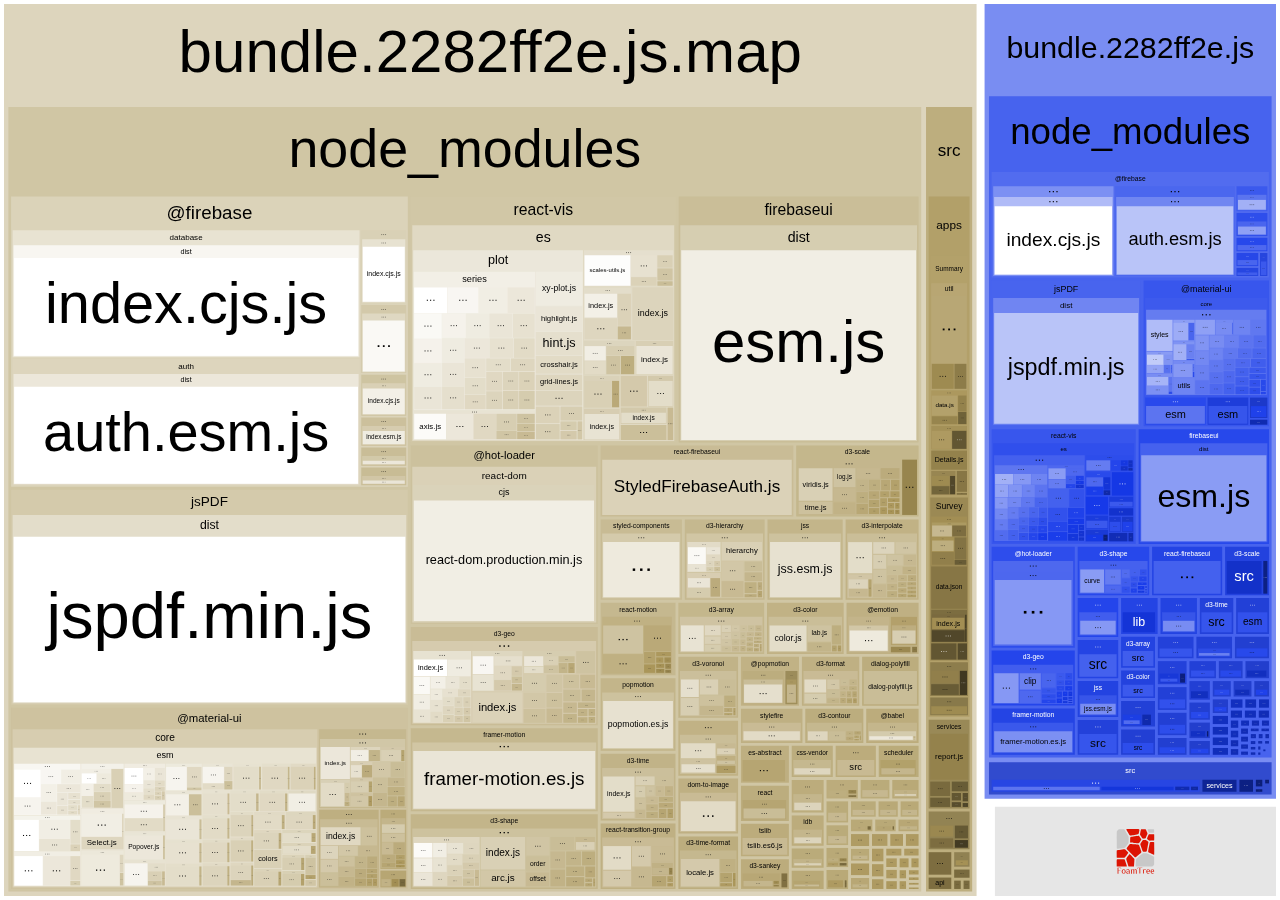
==== commit 74809456: "new questions version" ====
--- a/report.html
+++ b/report.html
@@ -42,7 +42,7 @@
   margin-bottom: 10px;
 }</style>
       <script>
-        window.TREE_DATA = {"groups":[{"label":"index.html","path":"./dist/index.html","weight":442,"formattedSize":"442 B","formattedGzipSize":"304 B","formattedTime":"27ms","isTooLarge":false,"groups":[{"label":"src","path":"./src","groups":[{"label":"index.html","path":"./src/index.html","weight":442,"time":3,"formattedTime":"3ms","formattedSize":"442 B","isTooLarge":false}],"weight":442,"formattedTime":"3ms","formattedSize":"442 B"}]},{"label":"bundle.c40b723b.js","path":"./dist/bundle.c40b723b.js","weight":1940328,"formattedSize":"1.85 MB","formattedGzipSize":"492.37 KB","formattedTime":"3.17s","isTooLarge":true,"groups":[{"label":"src","path":"./src","groups":[{"label":"bundle.js","path":"./src/bundle.js","weight":417,"time":4,"formattedTime":"4ms","formattedSize":"417 B","isTooLarge":false},{"label":"App.js","path":"./src/App.js","weight":2692,"time":7,"formattedTime":"7ms","formattedSize":"2.63 KB","isTooLarge":false},{"label":"Themes","path":"./src/Themes","groups":[{"label":"default","path":"./src/Themes/default","groups":[{"label":"Container.js","path":"./src/Themes/default/Container.js","weight":440,"time":18,"formattedTime":"18ms","formattedSize":"440 B","isTooLarge":false},{"label":"GlobalStyle.js","path":"./src/Themes/default/GlobalStyle.js","weight":809,"time":41,"formattedTime":"41ms","formattedSize":"809 B","isTooLarge":false}],"weight":1249,"formattedTime":"59ms","formattedSize":"1.22 KB"}],"weight":1249,"formattedTime":"59ms","formattedSize":"1.22 KB"},{"label":"globals","path":"./src/globals","groups":[{"label":"colors.js","path":"./src/globals/colors.js","weight":793,"time":408,"formattedTime":"408ms","formattedSize":"793 B","isTooLarge":false}],"weight":793,"formattedTime":"408ms","formattedSize":"793 B"},{"label":"services","path":"./src/services","groups":[{"label":"device.js","path":"./src/services/device.js","weight":210,"time":403,"formattedTime":"403ms","formattedSize":"210 B","isTooLarge":false},{"label":"remote.js","path":"./src/services/remote.js","weight":1093,"time":5,"formattedTime":"5ms","formattedSize":"1.07 KB","isTooLarge":false},{"label":"timeEstimate.js","path":"./src/services/timeEstimate.js","weight":380,"time":403,"formattedTime":"403ms","formattedSize":"380 B","isTooLarge":false},{"label":"auth.js","path":"./src/services/auth.js","weight":1115,"time":19,"formattedTime":"19ms","formattedSize":"1.09 KB","isTooLarge":false},{"label":"db.js","path":"./src/services/db.js","weight":376,"time":33,"formattedTime":"33ms","formattedSize":"376 B","isTooLarge":false}],"weight":3174,"formattedTime":"863ms","formattedSize":"3.1 KB"},{"label":"apps","path":"./src/apps","groups":[{"label":"LandingPage","path":"./src/apps/LandingPage","groups":[{"label":"index.js","path":"./src/apps/LandingPage/index.js","weight":1539,"time":32,"formattedTime":"32ms","formattedSize":"1.5 KB","isTooLarge":false},{"label":"SplashScreen.js","path":"./src/apps/LandingPage/SplashScreen.js","weight":2984,"time":423,"formattedTime":"423ms","formattedSize":"2.91 KB","isTooLarge":false},{"label":"ActionPrompt.js","path":"./src/apps/LandingPage/ActionPrompt.js","weight":2573,"time":422,"formattedTime":"422ms","formattedSize":"2.51 KB","isTooLarge":false}],"weight":7096,"formattedTime":"877ms","formattedSize":"6.93 KB"},{"label":"Survey","path":"./src/apps/Survey","groups":[{"label":"index.js","path":"./src/apps/Survey/index.js","weight":2776,"time":42,"formattedTime":"42ms","formattedSize":"2.71 KB","isTooLarge":false},{"label":"secreenTypes","path":"./src/apps/Survey/secreenTypes","groups":[{"label":"index.js","path":"./src/apps/Survey/secreenTypes/index.js","weight":363,"time":400,"formattedTime":"400ms","formattedSize":"363 B","isTooLarge":false},{"label":"HeadLine.js","path":"./src/apps/Survey/secreenTypes/HeadLine.js","weight":3142,"time":31,"formattedTime":"31ms","formattedSize":"3.07 KB","isTooLarge":false},{"label":"Question","path":"./src/apps/Survey/secreenTypes/Question","groups":[{"label":"index.js","path":"./src/apps/Survey/secreenTypes/Question/index.js","weight":4016,"time":42,"formattedTime":"42ms","formattedSize":"3.92 KB","isTooLarge":false}],"weight":4016,"formattedTime":"42ms","formattedSize":"3.92 KB"}],"weight":7521,"formattedTime":"473ms","formattedSize":"7.34 KB"},{"label":"ActionButton.js","path":"./src/apps/Survey/ActionButton.js","weight":1099,"time":17,"formattedTime":"17ms","formattedSize":"1.07 KB","isTooLarge":false},{"label":"questionTypes","path":"./src/apps/Survey/questionTypes","groups":[{"label":"index.js","path":"./src/apps/Survey/questionTypes/index.js","weight":531,"time":17,"formattedTime":"17ms","formattedSize":"531 B","isTooLarge":false},{"label":"Options","path":"./src/apps/Survey/questionTypes/Options","groups":[{"label":"index.js","path":"./src/apps/Survey/questionTypes/Options/index.js","weight":1612,"time":71,"formattedTime":"71ms","formattedSize":"1.57 KB","isTooLarge":false},{"label":"Card.js","path":"./src/apps/Survey/questionTypes/Options/Card.js","weight":2284,"time":293,"formattedTime":"293ms","formattedSize":"2.23 KB","isTooLarge":false}],"weight":3896,"formattedTime":"364ms","formattedSize":"3.8 KB"},{"label":"CustomForm","path":"./src/apps/Survey/questionTypes/CustomForm","groups":[{"label":"index.js","path":"./src/apps/Survey/questionTypes/CustomForm/index.js","weight":2447,"time":78,"formattedTime":"78ms","formattedSize":"2.39 KB","isTooLarge":false}],"weight":2447,"formattedTime":"78ms","formattedSize":"2.39 KB"},{"label":"CheckBoxOptions.js","path":"./src/apps/Survey/questionTypes/CheckBoxOptions.js","weight":2239,"time":73,"formattedTime":"73ms","formattedSize":"2.19 KB","isTooLarge":false},{"label":"RadioOptions.js","path":"./src/apps/Survey/questionTypes/RadioOptions.js","weight":2044,"time":69,"formattedTime":"69ms","formattedSize":"2 KB","isTooLarge":false}],"weight":11157,"formattedTime":"601ms","formattedSize":"10.9 KB"},{"label":"data.json","path":"./src/apps/Survey/data.json","weight":7286,"time":426,"formattedTime":"426ms","formattedSize":"7.12 KB","isTooLarge":false}],"weight":29839,"formattedTime":"1.56s","formattedSize":"29.14 KB"},{"label":"Summary","path":"./src/apps/Summary","groups":[{"label":"index.js","path":"./src/apps/Summary/index.js","weight":1511,"time":20,"formattedTime":"20ms","formattedSize":"1.48 KB","isTooLarge":false},{"label":"Details.js","path":"./src/apps/Summary/Details.js","weight":3061,"time":1290,"formattedTime":"1.29s","formattedSize":"2.99 KB","isTooLarge":false},{"label":"MatrixTable","path":"./src/apps/Summary/MatrixTable","groups":[{"label":"index.js","path":"./src/apps/Summary/MatrixTable/index.js","weight":2033,"time":476,"formattedTime":"476ms","formattedSize":"1.99 KB","isTooLarge":false},{"label":"Row.js","path":"./src/apps/Summary/MatrixTable/Row.js","weight":907,"time":63,"formattedTime":"63ms","formattedSize":"907 B","isTooLarge":false},{"label":"Column.js","path":"./src/apps/Summary/MatrixTable/Column.js","weight":1738,"time":65,"formattedTime":"65ms","formattedSize":"1.7 KB","isTooLarge":false}],"weight":4678,"formattedTime":"604ms","formattedSize":"4.57 KB"},{"label":"charts","path":"./src/apps/Summary/charts","groups":[{"label":"Bar.js","path":"./src/apps/Summary/charts/Bar.js","weight":2333,"time":324,"formattedTime":"324ms","formattedSize":"2.28 KB","isTooLarge":false},{"label":"Radar.js","path":"./src/apps/Summary/charts/Radar.js","weight":3178,"time":69,"formattedTime":"69ms","formattedSize":"3.1 KB","isTooLarge":false}],"weight":5511,"formattedTime":"393ms","formattedSize":"5.38 KB"},{"label":"util","path":"./src/apps/Summary/util","groups":[{"label":"spreadData.js","path":"./src/apps/Summary/util/spreadData.js","weight":352,"time":52,"formattedTime":"52ms","formattedSize":"352 B","isTooLarge":false},{"label":"summaryOptions.js","path":"./src/apps/Summary/util/summaryOptions.js","weight":17312,"time":464,"formattedTime":"464ms","formattedSize":"16.91 KB","isTooLarge":false},{"label":"summaryMatrix.js","path":"./src/apps/Summary/util/summaryMatrix.js","weight":4173,"time":428,"formattedTime":"428ms","formattedSize":"4.08 KB","isTooLarge":false},{"label":"getPointsSummary.js","path":"./src/apps/Summary/util/getPointsSummary.js","weight":1937,"time":1379,"formattedTime":"1.38s","formattedSize":"1.89 KB","isTooLarge":false}],"weight":23774,"formattedTime":"2.32s","formattedSize":"23.22 KB"}],"weight":38535,"formattedTime":"4.63s","formattedSize":"37.63 KB"},{"label":"Auth","path":"./src/apps/Auth","groups":[{"label":"index.js","path":"./src/apps/Auth/index.js","weight":2838,"time":1139,"formattedTime":"1.14s","formattedSize":"2.77 KB","isTooLarge":false}],"weight":2838,"formattedTime":"1.14s","formattedSize":"2.77 KB"}],"weight":78308,"formattedTime":"8.21s","formattedSize":"76.47 KB"},{"label":"utilities","path":"./src/utilities","groups":[{"label":"getPublicUrl.js","path":"./src/utilities/getPublicUrl.js","weight":198,"time":891,"formattedTime":"891ms","formattedSize":"198 B","isTooLarge":false},{"label":"sleepAsync.js","path":"./src/utilities/sleepAsync.js","weight":210,"time":19,"formattedTime":"19ms","formattedSize":"210 B","isTooLarge":false}],"weight":408,"formattedTime":"910ms","formattedSize":"408 B"},{"label":"components","path":"./src/components","groups":[{"label":"GlobalHeader.js","path":"./src/components/GlobalHeader.js","weight":2347,"time":428,"formattedTime":"428ms","formattedSize":"2.29 KB","isTooLarge":false},{"label":"SurveyBox.js","path":"./src/components/SurveyBox.js","weight":2040,"time":420,"formattedTime":"420ms","formattedSize":"1.99 KB","isTooLarge":false},{"label":"LoadingBar.js","path":"./src/components/LoadingBar.js","weight":1605,"time":426,"formattedTime":"426ms","formattedSize":"1.57 KB","isTooLarge":false},{"label":"TimeEstimate.js","path":"./src/components/TimeEstimate.js","weight":1042,"time":403,"formattedTime":"403ms","formattedSize":"1.02 KB","isTooLarge":false}],"weight":7034,"formattedTime":"1.68s","formattedSize":"6.87 KB"},{"label":"api","path":"./src/api","groups":[{"label":"surveyQuestions.js","path":"./src/api/surveyQuestions.js","weight":304,"time":401,"formattedTime":"401ms","formattedSize":"304 B","isTooLarge":false},{"label":"userEntry.js","path":"./src/api/userEntry.js","weight":378,"time":16,"formattedTime":"16ms","formattedSize":"378 B","isTooLarge":false},{"label":"defaultValues.js","path":"./src/api/defaultValues.js","weight":778,"time":18,"formattedTime":"18ms","formattedSize":"778 B","isTooLarge":false}],"weight":1460,"formattedTime":"435ms","formattedSize":"1.43 KB"}],"weight":95535,"formattedTime":"12.57s","formattedSize":"93.3 KB"},{"label":"node_modules","path":"./node_modules","groups":[{"label":"react","path":"./node_modules/react","groups":[{"label":"index.js","path":"./node_modules/react/index.js","weight":157,"time":4,"formattedTime":"4ms","formattedSize":"157 B","isTooLarge":false},{"label":"cjs","path":"./node_modules/react/cjs","groups":[{"label":"react.production.min.js","path":"./node_modules/react/cjs/react.production.min.js","weight":6433,"time":460,"formattedTime":"460ms","formattedSize":"6.28 KB","isTooLarge":false}],"weight":6433,"formattedTime":"460ms","formattedSize":"6.28 KB"}],"weight":6590,"formattedTime":"464ms","formattedSize":"6.44 KB"},{"label":"object-assign","path":"./node_modules/object-assign","groups":[{"label":"index.js","path":"./node_modules/object-assign/index.js","weight":2000,"time":25,"formattedTime":"25ms","formattedSize":"1.95 KB","isTooLarge":false}],"weight":2000,"formattedTime":"25ms","formattedSize":"1.95 KB"},{"label":"@hot-loader","path":"./node_modules/@hot-loader","groups":[{"label":"react-dom","path":"./node_modules/@hot-loader/react-dom","groups":[{"label":"index.js","path":"./node_modules/@hot-loader/react-dom/index.js","weight":374,"time":3,"formattedTime":"3ms","formattedSize":"374 B","isTooLarge":false},{"label":"cjs","path":"./node_modules/@hot-loader/react-dom/cjs","groups":[{"label":"react-dom.production.min.js","path":"./node_modules/@hot-loader/react-dom/cjs/react-dom.production.min.js","weight":117091,"time":2346,"formattedTime":"2.35s","formattedSize":"114.35 KB","isTooLarge":false}],"weight":117091,"formattedTime":"2.35s","formattedSize":"114.35 KB"}],"weight":117465,"formattedTime":"2.35s","formattedSize":"114.71 KB"}],"weight":117465,"formattedTime":"2.35s","formattedSize":"114.71 KB"},{"label":"scheduler","path":"./node_modules/scheduler","groups":[{"label":"index.js","path":"./node_modules/scheduler/index.js","weight":165,"time":3,"formattedTime":"3ms","formattedSize":"165 B","isTooLarge":false},{"label":"cjs","path":"./node_modules/scheduler/cjs","groups":[{"label":"scheduler.production.min.js","path":"./node_modules/scheduler/cjs/scheduler.production.min.js","weight":4812,"time":9,"formattedTime":"9ms","formattedSize":"4.7 KB","isTooLarge":false}],"weight":4812,"formattedTime":"9ms","formattedSize":"4.7 KB"}],"weight":4977,"formattedTime":"12ms","formattedSize":"4.86 KB"},{"label":"react-hot-loader","path":"./node_modules/react-hot-loader","groups":[{"label":"index.js","path":"./node_modules/react-hot-loader/index.js","weight":191,"time":17,"formattedTime":"17ms","formattedSize":"191 B","isTooLarge":false},{"label":"dist","path":"./node_modules/react-hot-loader/dist","groups":[{"label":"react-hot-loader.production.min.js","path":"./node_modules/react-hot-loader/dist/react-hot-loader.production.min.js","weight":960,"time":43,"formattedTime":"43ms","formattedSize":"960 B","isTooLarge":false}],"weight":960,"formattedTime":"43ms","formattedSize":"960 B"}],"weight":1151,"formattedTime":"60ms","formattedSize":"1.12 KB"},{"label":"@material-ui","path":"./node_modules/@material-ui","groups":[{"label":"core","path":"./node_modules/@material-ui/core","groups":[{"label":"esm","path":"./node_modules/@material-ui/core/esm","groups":[{"label":"CssBaseline","path":"./node_modules/@material-ui/core/esm/CssBaseline","groups":[{"label":"index.js","path":"./node_modules/@material-ui/core/esm/CssBaseline/index.js","weight":315,"time":17,"formattedTime":"17ms","formattedSize":"315 B","isTooLarge":false},{"label":"CssBaseline.js","path":"./node_modules/@material-ui/core/esm/CssBaseline/CssBaseline.js","weight":1824,"time":421,"formattedTime":"421ms","formattedSize":"1.78 KB","isTooLarge":false}],"weight":2139,"formattedTime":"438ms","formattedSize":"2.09 KB"},{"label":"styles","path":"./node_modules/@material-ui/core/esm/styles","groups":[{"label":"withStyles.js","path":"./node_modules/@material-ui/core/esm/styles/withStyles.js","weight":517,"time":28,"formattedTime":"28ms","formattedSize":"517 B","isTooLarge":false},{"label":"defaultTheme.js","path":"./node_modules/@material-ui/core/esm/styles/defaultTheme.js","weight":298,"time":16,"formattedTime":"16ms","formattedSize":"298 B","isTooLarge":false},{"label":"createMuiTheme.js","path":"./node_modules/@material-ui/core/esm/styles/createMuiTheme.js","weight":1712,"time":41,"formattedTime":"41ms","formattedSize":"1.67 KB","isTooLarge":false},{"label":"createBreakpoints.js","path":"./node_modules/@material-ui/core/esm/styles/createBreakpoints.js","weight":1265,"time":56,"formattedTime":"56ms","formattedSize":"1.24 KB","isTooLarge":false},{"label":"createMixins.js","path":"./node_modules/@material-ui/core/esm/styles/createMixins.js","weight":840,"time":49,"formattedTime":"49ms","formattedSize":"840 B","isTooLarge":false},{"label":"createPalette.js","path":"./node_modules/@material-ui/core/esm/styles/createPalette.js","weight":4483,"time":312,"formattedTime":"312ms","formattedSize":"4.38 KB","isTooLarge":false},{"label":"colorManipulator.js","path":"./node_modules/@material-ui/core/esm/styles/colorManipulator.js","weight":2814,"time":444,"formattedTime":"444ms","formattedSize":"2.75 KB","isTooLarge":false},{"label":"createTypography.js","path":"./node_modules/@material-ui/core/esm/styles/createTypography.js","weight":1785,"time":59,"formattedTime":"59ms","formattedSize":"1.74 KB","isTooLarge":false},{"label":"shadows.js","path":"./node_modules/@material-ui/core/esm/styles/shadows.js","weight":1707,"time":65,"formattedTime":"65ms","formattedSize":"1.67 KB","isTooLarge":false},{"label":"shape.js","path":"./node_modules/@material-ui/core/esm/styles/shape.js","weight":186,"time":44,"formattedTime":"44ms","formattedSize":"186 B","isTooLarge":false},{"label":"createSpacing.js","path":"./node_modules/@material-ui/core/esm/styles/createSpacing.js","weight":636,"time":47,"formattedTime":"47ms","formattedSize":"636 B","isTooLarge":false},{"label":"transitions.js","path":"./node_modules/@material-ui/core/esm/styles/transitions.js","weight":1329,"time":54,"formattedTime":"54ms","formattedSize":"1.3 KB","isTooLarge":false},{"label":"zIndex.js","path":"./node_modules/@material-ui/core/esm/styles/zIndex.js","weight":266,"time":43,"formattedTime":"43ms","formattedSize":"266 B","isTooLarge":false},{"label":"useTheme.js","path":"./node_modules/@material-ui/core/esm/styles/useTheme.js","weight":400,"time":43,"formattedTime":"43ms","formattedSize":"400 B","isTooLarge":false}],"weight":18238,"formattedTime":"1.30s","formattedSize":"17.81 KB"},{"label":"colors","path":"./node_modules/@material-ui/core/esm/colors","groups":[{"label":"common.js","path":"./node_modules/@material-ui/core/esm/colors/common.js","weight":197,"time":117,"formattedTime":"117ms","formattedSize":"197 B","isTooLarge":false},{"label":"grey.js","path":"./node_modules/@material-ui/core/esm/colors/grey.js","weight":370,"time":128,"formattedTime":"128ms","formattedSize":"370 B","isTooLarge":false},{"label":"indigo.js","path":"./node_modules/@material-ui/core/esm/colors/indigo.js","weight":370,"time":117,"formattedTime":"117ms","formattedSize":"370 B","isTooLarge":false},{"label":"pink.js","path":"./node_modules/@material-ui/core/esm/colors/pink.js","weight":370,"time":128,"formattedTime":"128ms","formattedSize":"370 B","isTooLarge":false},{"label":"red.js","path":"./node_modules/@material-ui/core/esm/colors/red.js","weight":370,"time":126,"formattedTime":"126ms","formattedSize":"370 B","isTooLarge":false},{"label":"orange.js","path":"./node_modules/@material-ui/core/esm/colors/orange.js","weight":370,"time":127,"formattedTime":"127ms","formattedSize":"370 B","isTooLarge":false},{"label":"blue.js","path":"./node_modules/@material-ui/core/esm/colors/blue.js","weight":370,"time":128,"formattedTime":"128ms","formattedSize":"370 B","isTooLarge":false},{"label":"green.js","path":"./node_modules/@material-ui/core/esm/colors/green.js","weight":370,"time":129,"formattedTime":"129ms","formattedSize":"370 B","isTooLarge":false}],"weight":2787,"formattedTime":"1.00s","formattedSize":"2.72 KB"},{"label":"Paper","path":"./node_modules/@material-ui/core/esm/Paper","groups":[{"label":"index.js","path":"./node_modules/@material-ui/core/esm/Paper/index.js","weight":303,"time":267,"formattedTime":"267ms","formattedSize":"303 B","isTooLarge":false},{"label":"Paper.js","path":"./node_modules/@material-ui/core/esm/Paper/Paper.js","weight":2008,"time":203,"formattedTime":"203ms","formattedSize":"1.96 KB","isTooLarge":false}],"weight":2311,"formattedTime":"470ms","formattedSize":"2.26 KB"},{"label":"SvgIcon","path":"./node_modules/@material-ui/core/esm/SvgIcon","groups":[{"label":"index.js","path":"./node_modules/@material-ui/core/esm/SvgIcon/index.js","weight":307,"time":73,"formattedTime":"73ms","formattedSize":"307 B","isTooLarge":false},{"label":"SvgIcon.js","path":"./node_modules/@material-ui/core/esm/SvgIcon/SvgIcon.js","weight":2616,"time":29,"formattedTime":"29ms","formattedSize":"2.55 KB","isTooLarge":false}],"weight":2923,"formattedTime":"102ms","formattedSize":"2.85 KB"},{"label":"utils","path":"./node_modules/@material-ui/core/esm/utils","groups":[{"label":"capitalize.js","path":"./node_modules/@material-ui/core/esm/utils/capitalize.js","weight":194,"time":70,"formattedTime":"70ms","formattedSize":"194 B","isTooLarge":false},{"label":"useForkRef.js","path":"./node_modules/@material-ui/core/esm/utils/useForkRef.js","weight":931,"time":87,"formattedTime":"87ms","formattedSize":"931 B","isTooLarge":false},{"label":"setRef.js","path":"./node_modules/@material-ui/core/esm/utils/setRef.js","weight":195,"time":66,"formattedTime":"66ms","formattedSize":"195 B","isTooLarge":false},{"label":"debounce.js","path":"./node_modules/@material-ui/core/esm/utils/debounce.js","weight":415,"time":129,"formattedTime":"129ms","formattedSize":"415 B","isTooLarge":false},{"label":"isMuiElement.js","path":"./node_modules/@material-ui/core/esm/utils/isMuiElement.js","weight":780,"time":88,"formattedTime":"88ms","formattedSize":"780 B","isTooLarge":false},{"label":"ownerDocument.js","path":"./node_modules/@material-ui/core/esm/utils/ownerDocument.js","weight":186,"time":72,"formattedTime":"72ms","formattedSize":"186 B","isTooLarge":false},{"label":"ownerWindow.js","path":"./node_modules/@material-ui/core/esm/utils/ownerWindow.js","weight":304,"time":44,"formattedTime":"44ms","formattedSize":"304 B","isTooLarge":false},{"label":"createChainedFunction.js","path":"./node_modules/@material-ui/core/esm/utils/createChainedFunction.js","weight":399,"time":78,"formattedTime":"78ms","formattedSize":"399 B","isTooLarge":false},{"label":"useEventCallback.js","path":"./node_modules/@material-ui/core/esm/utils/useEventCallback.js","weight":905,"time":101,"formattedTime":"101ms","formattedSize":"905 B","isTooLarge":false},{"label":"getScrollbarSize.js","path":"./node_modules/@material-ui/core/esm/utils/getScrollbarSize.js","weight":405,"time":74,"formattedTime":"74ms","formattedSize":"405 B","isTooLarge":false},{"label":"useControlled.js","path":"./node_modules/@material-ui/core/esm/utils/useControlled.js","weight":873,"time":88,"formattedTime":"88ms","formattedSize":"873 B","isTooLarge":false},{"label":"createSvgIcon.js","path":"./node_modules/@material-ui/core/esm/utils/createSvgIcon.js","weight":550,"time":61,"formattedTime":"61ms","formattedSize":"550 B","isTooLarge":false},{"label":"useIsFocusVisible.js","path":"./node_modules/@material-ui/core/esm/utils/useIsFocusVisible.js","weight":1927,"time":132,"formattedTime":"132ms","formattedSize":"1.88 KB","isTooLarge":false}],"weight":8064,"formattedTime":"1.09s","formattedSize":"7.88 KB"},{"label":"TextField","path":"./node_modules/@material-ui/core/esm/TextField","groups":[{"label":"index.js","path":"./node_modules/@material-ui/core/esm/TextField/index.js","weight":311,"time":278,"formattedTime":"278ms","formattedSize":"311 B","isTooLarge":false},{"label":"TextField.js","path":"./node_modules/@material-ui/core/esm/TextField/TextField.js","weight":3690,"time":473,"formattedTime":"473ms","formattedSize":"3.6 KB","isTooLarge":false}],"weight":4001,"formattedTime":"751ms","formattedSize":"3.91 KB"},{"label":"Input","path":"./node_modules/@material-ui/core/esm/Input","groups":[{"label":"index.js","path":"./node_modules/@material-ui/core/esm/Input/index.js","weight":303,"time":73,"formattedTime":"73ms","formattedSize":"303 B","isTooLarge":false},{"label":"Input.js","path":"./node_modules/@material-ui/core/esm/Input/Input.js","weight":3105,"time":34,"formattedTime":"34ms","formattedSize":"3.03 KB","isTooLarge":false}],"weight":3408,"formattedTime":"107ms","formattedSize":"3.33 KB"},{"label":"InputBase","path":"./node_modules/@material-ui/core/esm/InputBase","groups":[{"label":"index.js","path":"./node_modules/@material-ui/core/esm/InputBase/index.js","weight":311,"time":11,"formattedTime":"11ms","formattedSize":"311 B","isTooLarge":false},{"label":"InputBase.js","path":"./node_modules/@material-ui/core/esm/InputBase/InputBase.js","weight":7372,"time":169,"formattedTime":"169ms","formattedSize":"7.2 KB","isTooLarge":false},{"label":"utils.js","path":"./node_modules/@material-ui/core/esm/InputBase/utils.js","weight":439,"time":88,"formattedTime":"88ms","formattedSize":"439 B","isTooLarge":false}],"weight":8122,"formattedTime":"268ms","formattedSize":"7.93 KB"},{"label":"FormControl","path":"./node_modules/@material-ui/core/esm/FormControl","groups":[{"label":"formControlState.js","path":"./node_modules/@material-ui/core/esm/FormControl/formControlState.js","weight":278,"time":80,"formattedTime":"80ms","formattedSize":"278 B","isTooLarge":false},{"label":"FormControlContext.js","path":"./node_modules/@material-ui/core/esm/FormControl/FormControlContext.js","weight":821,"time":314,"formattedTime":"314ms","formattedSize":"821 B","isTooLarge":false},{"label":"useFormControl.js","path":"./node_modules/@material-ui/core/esm/FormControl/useFormControl.js","weight":867,"time":162,"formattedTime":"162ms","formattedSize":"867 B","isTooLarge":false},{"label":"index.js","path":"./node_modules/@material-ui/core/esm/FormControl/index.js","weight":471,"time":272,"formattedTime":"272ms","formattedSize":"471 B","isTooLarge":false},{"label":"FormControl.js","path":"./node_modules/@material-ui/core/esm/FormControl/FormControl.js","weight":3278,"time":427,"formattedTime":"427ms","formattedSize":"3.2 KB","isTooLarge":false}],"weight":5715,"formattedTime":"1.25s","formattedSize":"5.58 KB"},{"label":"TextareaAutosize","path":"./node_modules/@material-ui/core/esm/TextareaAutosize","groups":[{"label":"index.js","path":"./node_modules/@material-ui/core/esm/TextareaAutosize/index.js","weight":325,"time":54,"formattedTime":"54ms","formattedSize":"325 B","isTooLarge":false},{"label":"TextareaAutosize.js","path":"./node_modules/@material-ui/core/esm/TextareaAutosize/TextareaAutosize.js","weight":2970,"time":188,"formattedTime":"188ms","formattedSize":"2.9 KB","isTooLarge":false}],"weight":3295,"formattedTime":"242ms","formattedSize":"3.22 KB"},{"label":"FilledInput","path":"./node_modules/@material-ui/core/esm/FilledInput","groups":[{"label":"index.js","path":"./node_modules/@material-ui/core/esm/FilledInput/index.js","weight":315,"time":73,"formattedTime":"73ms","formattedSize":"315 B","isTooLarge":false},{"label":"FilledInput.js","path":"./node_modules/@material-ui/core/esm/FilledInput/FilledInput.js","weight":4116,"time":37,"formattedTime":"37ms","formattedSize":"4.02 KB","isTooLarge":false}],"weight":4431,"formattedTime":"110ms","formattedSize":"4.33 KB"},{"label":"OutlinedInput","path":"./node_modules/@material-ui/core/esm/OutlinedInput","groups":[{"label":"index.js","path":"./node_modules/@material-ui/core/esm/OutlinedInput/index.js","weight":319,"time":73,"formattedTime":"73ms","formattedSize":"319 B","isTooLarge":false},{"label":"OutlinedInput.js","path":"./node_modules/@material-ui/core/esm/OutlinedInput/OutlinedInput.js","weight":3313,"time":36,"formattedTime":"36ms","formattedSize":"3.24 KB","isTooLarge":false},{"label":"NotchedOutline.js","path":"./node_modules/@material-ui/core/esm/OutlinedInput/NotchedOutline.js","weight":3182,"time":26,"formattedTime":"26ms","formattedSize":"3.11 KB","isTooLarge":false}],"weight":6814,"formattedTime":"135ms","formattedSize":"6.65 KB"},{"label":"InputLabel","path":"./node_modules/@material-ui/core/esm/InputLabel","groups":[{"label":"index.js","path":"./node_modules/@material-ui/core/esm/InputLabel/index.js","weight":313,"time":73,"formattedTime":"73ms","formattedSize":"313 B","isTooLarge":false},{"label":"InputLabel.js","path":"./node_modules/@material-ui/core/esm/InputLabel/InputLabel.js","weight":3136,"time":34,"formattedTime":"34ms","formattedSize":"3.06 KB","isTooLarge":false}],"weight":3449,"formattedTime":"107ms","formattedSize":"3.37 KB"},{"label":"FormLabel","path":"./node_modules/@material-ui/core/esm/FormLabel","groups":[{"label":"index.js","path":"./node_modules/@material-ui/core/esm/FormLabel/index.js","weight":311,"time":263,"formattedTime":"263ms","formattedSize":"311 B","isTooLarge":false},{"label":"FormLabel.js","path":"./node_modules/@material-ui/core/esm/FormLabel/FormLabel.js","weight":2653,"time":421,"formattedTime":"421ms","formattedSize":"2.59 KB","isTooLarge":false}],"weight":2964,"formattedTime":"684ms","formattedSize":"2.89 KB"},{"label":"FormHelperText","path":"./node_modules/@material-ui/core/esm/FormHelperText","groups":[{"label":"index.js","path":"./node_modules/@material-ui/core/esm/FormHelperText/index.js","weight":321,"time":262,"formattedTime":"262ms","formattedSize":"321 B","isTooLarge":false},{"label":"FormHelperText.js","path":"./node_modules/@material-ui/core/esm/FormHelperText/FormHelperText.js","weight":2566,"time":416,"formattedTime":"416ms","formattedSize":"2.51 KB","isTooLarge":false}],"weight":2887,"formattedTime":"678ms","formattedSize":"2.82 KB"},{"label":"Select","path":"./node_modules/@material-ui/core/esm/Select","groups":[{"label":"index.js","path":"./node_modules/@material-ui/core/esm/Select/index.js","weight":305,"time":73,"formattedTime":"73ms","formattedSize":"305 B","isTooLarge":false},{"label":"Select.js","path":"./node_modules/@material-ui/core/esm/Select/Select.js","weight":3307,"time":36,"formattedTime":"36ms","formattedSize":"3.23 KB","isTooLarge":false},{"label":"SelectInput.js","path":"./node_modules/@material-ui/core/esm/Select/SelectInput.js","weight":5799,"time":86,"formattedTime":"86ms","formattedSize":"5.66 KB","isTooLarge":false}],"weight":9411,"formattedTime":"195ms","formattedSize":"9.19 KB"},{"label":"Menu","path":"./node_modules/@material-ui/core/esm/Menu","groups":[{"label":"Menu.js","path":"./node_modules/@material-ui/core/esm/Menu/Menu.js","weight":3191,"time":146,"formattedTime":"146ms","formattedSize":"3.12 KB","isTooLarge":false}],"weight":3191,"formattedTime":"146ms","formattedSize":"3.12 KB"},{"label":"Popover","path":"./node_modules/@material-ui/core/esm/Popover","groups":[{"label":"index.js","path":"./node_modules/@material-ui/core/esm/Popover/index.js","weight":307,"time":70,"formattedTime":"70ms","formattedSize":"307 B","isTooLarge":false},{"label":"Popover.js","path":"./node_modules/@material-ui/core/esm/Popover/Popover.js","weight":5763,"time":336,"formattedTime":"336ms","formattedSize":"5.63 KB","isTooLarge":false}],"weight":6070,"formattedTime":"406ms","formattedSize":"5.93 KB"},{"label":"Modal","path":"./node_modules/@material-ui/core/esm/Modal","groups":[{"label":"index.js","path":"./node_modules/@material-ui/core/esm/Modal/index.js","weight":453,"time":45,"formattedTime":"45ms","formattedSize":"453 B","isTooLarge":false},{"label":"Modal.js","path":"./node_modules/@material-ui/core/esm/Modal/Modal.js","weight":4775,"time":40,"formattedTime":"40ms","formattedSize":"4.66 KB","isTooLarge":false},{"label":"ModalManager.js","path":"./node_modules/@material-ui/core/esm/Modal/ModalManager.js","weight":3629,"time":32,"formattedTime":"32ms","formattedSize":"3.54 KB","isTooLarge":false},{"label":"TrapFocus.js","path":"./node_modules/@material-ui/core/esm/Modal/TrapFocus.js","weight":2401,"time":54,"formattedTime":"54ms","formattedSize":"2.34 KB","isTooLarge":false},{"label":"SimpleBackdrop.js","path":"./node_modules/@material-ui/core/esm/Modal/SimpleBackdrop.js","weight":1534,"time":54,"formattedTime":"54ms","formattedSize":"1.5 KB","isTooLarge":false}],"weight":12792,"formattedTime":"225ms","formattedSize":"12.49 KB"},{"label":"Portal","path":"./node_modules/@material-ui/core/esm/Portal","groups":[{"label":"index.js","path":"./node_modules/@material-ui/core/esm/Portal/index.js","weight":305,"time":5,"formattedTime":"5ms","formattedSize":"305 B","isTooLarge":false},{"label":"Portal.js","path":"./node_modules/@material-ui/core/esm/Portal/Portal.js","weight":1642,"time":54,"formattedTime":"54ms","formattedSize":"1.6 KB","isTooLarge":false}],"weight":1947,"formattedTime":"59ms","formattedSize":"1.9 KB"},{"label":"Grow","path":"./node_modules/@material-ui/core/esm/Grow","groups":[{"label":"index.js","path":"./node_modules/@material-ui/core/esm/Grow/index.js","weight":301,"time":44,"formattedTime":"44ms","formattedSize":"301 B","isTooLarge":false},{"label":"Grow.js","path":"./node_modules/@material-ui/core/esm/Grow/Grow.js","weight":2953,"time":26,"formattedTime":"26ms","formattedSize":"2.88 KB","isTooLarge":false}],"weight":3254,"formattedTime":"70ms","formattedSize":"3.18 KB"},{"label":"transitions","path":"./node_modules/@material-ui/core/esm/transitions","groups":[{"label":"utils.js","path":"./node_modules/@material-ui/core/esm/transitions/utils.js","weight":381,"time":17,"formattedTime":"17ms","formattedSize":"381 B","isTooLarge":false}],"weight":381,"formattedTime":"17ms","formattedSize":"381 B"},{"label":"MenuList","path":"./node_modules/@material-ui/core/esm/MenuList","groups":[{"label":"index.js","path":"./node_modules/@material-ui/core/esm/MenuList/index.js","weight":309,"time":69,"formattedTime":"69ms","formattedSize":"309 B","isTooLarge":false},{"label":"MenuList.js","path":"./node_modules/@material-ui/core/esm/MenuList/MenuList.js","weight":4163,"time":269,"formattedTime":"269ms","formattedSize":"4.07 KB","isTooLarge":false}],"weight":4472,"formattedTime":"338ms","formattedSize":"4.37 KB"},{"label":"List","path":"./node_modules/@material-ui/core/esm/List","groups":[{"label":"index.js","path":"./node_modules/@material-ui/core/esm/List/index.js","weight":301,"time":71,"formattedTime":"71ms","formattedSize":"301 B","isTooLarge":false},{"label":"List.js","path":"./node_modules/@material-ui/core/esm/List/List.js","weight":1928,"time":54,"formattedTime":"54ms","formattedSize":"1.88 KB","isTooLarge":false},{"label":"ListContext.js","path":"./node_modules/@material-ui/core/esm/List/ListContext.js","weight":762,"time":19,"formattedTime":"19ms","formattedSize":"762 B","isTooLarge":false}],"weight":2991,"formattedTime":"144ms","formattedSize":"2.92 KB"},{"label":"internal","path":"./node_modules/@material-ui/core/esm/internal","groups":[{"label":"svg-icons","path":"./node_modules/@material-ui/core/esm/internal/svg-icons","groups":[{"label":"ArrowDropDown.js","path":"./node_modules/@material-ui/core/esm/internal/svg-icons/ArrowDropDown.js","weight":938,"time":13,"formattedTime":"13ms","formattedSize":"938 B","isTooLarge":false},{"label":"CheckBoxOutlineBlank.js","path":"./node_modules/@material-ui/core/esm/internal/svg-icons/CheckBoxOutlineBlank.js","weight":1021,"time":87,"formattedTime":"87ms","formattedSize":"1021 B","isTooLarge":false},{"label":"CheckBox.js","path":"./node_modules/@material-ui/core/esm/internal/svg-icons/CheckBox.js","weight":1050,"time":88,"formattedTime":"88ms","formattedSize":"1.03 KB","isTooLarge":false},{"label":"IndeterminateCheckBox.js","path":"./node_modules/@material-ui/core/esm/internal/svg-icons/IndeterminateCheckBox.js","weight":1025,"time":96,"formattedTime":"96ms","formattedSize":"1 KB","isTooLarge":false},{"label":"RadioButtonUnchecked.js","path":"./node_modules/@material-ui/core/esm/internal/svg-icons/RadioButtonUnchecked.js","weight":1055,"time":54,"formattedTime":"54ms","formattedSize":"1.03 KB","isTooLarge":false},{"label":"RadioButtonChecked.js","path":"./node_modules/@material-ui/core/esm/internal/svg-icons/RadioButtonChecked.js","weight":1100,"time":54,"formattedTime":"54ms","formattedSize":"1.07 KB","isTooLarge":false},{"label":"Person.js","path":"./node_modules/@material-ui/core/esm/internal/svg-icons/Person.js","weight":1026,"time":73,"formattedTime":"73ms","formattedSize":"1 KB","isTooLarge":false}],"weight":7215,"formattedTime":"465ms","formattedSize":"7.05 KB"},{"label":"SwitchBase.js","path":"./node_modules/@material-ui/core/esm/internal/SwitchBase.js","weight":3012,"time":152,"formattedTime":"152ms","formattedSize":"2.94 KB","isTooLarge":false}],"weight":10227,"formattedTime":"617ms","formattedSize":"9.99 KB"},{"label":"NativeSelect","path":"./node_modules/@material-ui/core/esm/NativeSelect","groups":[{"label":"NativeSelect.js","path":"./node_modules/@material-ui/core/esm/NativeSelect/NativeSelect.js","weight":3094,"time":23,"formattedTime":"23ms","formattedSize":"3.02 KB","isTooLarge":false},{"label":"NativeSelectInput.js","path":"./node_modules/@material-ui/core/esm/NativeSelect/NativeSelectInput.js","weight":1735,"time":15,"formattedTime":"15ms","formattedSize":"1.69 KB","isTooLarge":false}],"weight":4829,"formattedTime":"38ms","formattedSize":"4.72 KB"},{"label":"MenuItem","path":"./node_modules/@material-ui/core/esm/MenuItem","groups":[{"label":"index.js","path":"./node_modules/@material-ui/core/esm/MenuItem/index.js","weight":309,"time":267,"formattedTime":"267ms","formattedSize":"309 B","isTooLarge":false},{"label":"MenuItem.js","path":"./node_modules/@material-ui/core/esm/MenuItem/MenuItem.js","weight":2310,"time":412,"formattedTime":"412ms","formattedSize":"2.26 KB","isTooLarge":false}],"weight":2619,"formattedTime":"679ms","formattedSize":"2.56 KB"},{"label":"ListItem","path":"./node_modules/@material-ui/core/esm/ListItem","groups":[{"label":"index.js","path":"./node_modules/@material-ui/core/esm/ListItem/index.js","weight":309,"time":73,"formattedTime":"73ms","formattedSize":"309 B","isTooLarge":false},{"label":"ListItem.js","path":"./node_modules/@material-ui/core/esm/ListItem/ListItem.js","weight":4262,"time":97,"formattedTime":"97ms","formattedSize":"4.16 KB","isTooLarge":false}],"weight":4571,"formattedTime":"170ms","formattedSize":"4.46 KB"},{"label":"ButtonBase","path":"./node_modules/@material-ui/core/esm/ButtonBase","groups":[{"label":"index.js","path":"./node_modules/@material-ui/core/esm/ButtonBase/index.js","weight":313,"time":17,"formattedTime":"17ms","formattedSize":"313 B","isTooLarge":false},{"label":"ButtonBase.js","path":"./node_modules/@material-ui/core/esm/ButtonBase/ButtonBase.js","weight":5230,"time":85,"formattedTime":"85ms","formattedSize":"5.11 KB","isTooLarge":false},{"label":"TouchRipple.js","path":"./node_modules/@material-ui/core/esm/ButtonBase/TouchRipple.js","weight":4977,"time":233,"formattedTime":"233ms","formattedSize":"4.86 KB","isTooLarge":false},{"label":"Ripple.js","path":"./node_modules/@material-ui/core/esm/ButtonBase/Ripple.js","weight":1567,"time":179,"formattedTime":"179ms","formattedSize":"1.53 KB","isTooLarge":false}],"weight":12087,"formattedTime":"514ms","formattedSize":"11.8 KB"},{"label":"NoSsr","path":"./node_modules/@material-ui/core/esm/NoSsr","groups":[{"label":"index.js","path":"./node_modules/@material-ui/core/esm/NoSsr/index.js","weight":303,"time":86,"formattedTime":"86ms","formattedSize":"303 B","isTooLarge":false},{"label":"NoSsr.js","path":"./node_modules/@material-ui/core/esm/NoSsr/NoSsr.js","weight":1190,"time":86,"formattedTime":"86ms","formattedSize":"1.16 KB","isTooLarge":false}],"weight":1493,"formattedTime":"172ms","formattedSize":"1.46 KB"},{"label":"FormGroup","path":"./node_modules/@material-ui/core/esm/FormGroup","groups":[{"label":"index.js","path":"./node_modules/@material-ui/core/esm/FormGroup/index.js","weight":311,"time":270,"formattedTime":"270ms","formattedSize":"311 B","isTooLarge":false},{"label":"FormGroup.js","path":"./node_modules/@material-ui/core/esm/FormGroup/FormGroup.js","weight":1557,"time":292,"formattedTime":"292ms","formattedSize":"1.52 KB","isTooLarge":false}],"weight":1868,"formattedTime":"562ms","formattedSize":"1.82 KB"},{"label":"FormControlLabel","path":"./node_modules/@material-ui/core/esm/FormControlLabel","groups":[{"label":"index.js","path":"./node_modules/@material-ui/core/esm/FormControlLabel/index.js","weight":325,"time":263,"formattedTime":"263ms","formattedSize":"325 B","isTooLarge":false},{"label":"FormControlLabel.js","path":"./node_modules/@material-ui/core/esm/FormControlLabel/FormControlLabel.js","weight":2808,"time":421,"formattedTime":"421ms","formattedSize":"2.74 KB","isTooLarge":false}],"weight":3133,"formattedTime":"684ms","formattedSize":"3.06 KB"},{"label":"Typography","path":"./node_modules/@material-ui/core/esm/Typography","groups":[{"label":"index.js","path":"./node_modules/@material-ui/core/esm/Typography/index.js","weight":313,"time":74,"formattedTime":"74ms","formattedSize":"313 B","isTooLarge":false},{"label":"Typography.js","path":"./node_modules/@material-ui/core/esm/Typography/Typography.js","weight":3237,"time":92,"formattedTime":"92ms","formattedSize":"3.16 KB","isTooLarge":false}],"weight":3550,"formattedTime":"166ms","formattedSize":"3.47 KB"},{"label":"Checkbox","path":"./node_modules/@material-ui/core/esm/Checkbox","groups":[{"label":"index.js","path":"./node_modules/@material-ui/core/esm/Checkbox/index.js","weight":309,"time":270,"formattedTime":"270ms","formattedSize":"309 B","isTooLarge":false},{"label":"Checkbox.js","path":"./node_modules/@material-ui/core/esm/Checkbox/Checkbox.js","weight":3320,"time":416,"formattedTime":"416ms","formattedSize":"3.24 KB","isTooLarge":false}],"weight":3629,"formattedTime":"686ms","formattedSize":"3.54 KB"},{"label":"IconButton","path":"./node_modules/@material-ui/core/esm/IconButton","groups":[{"label":"index.js","path":"./node_modules/@material-ui/core/esm/IconButton/index.js","weight":313,"time":11,"formattedTime":"11ms","formattedSize":"313 B","isTooLarge":false},{"label":"IconButton.js","path":"./node_modules/@material-ui/core/esm/IconButton/IconButton.js","weight":3347,"time":35,"formattedTime":"35ms","formattedSize":"3.27 KB","isTooLarge":false}],"weight":3660,"formattedTime":"46ms","formattedSize":"3.57 KB"},{"label":"Radio","path":"./node_modules/@material-ui/core/esm/Radio","groups":[{"label":"index.js","path":"./node_modules/@material-ui/core/esm/Radio/index.js","weight":303,"time":264,"formattedTime":"264ms","formattedSize":"303 B","isTooLarge":false},{"label":"Radio.js","path":"./node_modules/@material-ui/core/esm/Radio/Radio.js","weight":3103,"time":419,"formattedTime":"419ms","formattedSize":"3.03 KB","isTooLarge":false},{"label":"RadioButtonIcon.js","path":"./node_modules/@material-ui/core/esm/Radio/RadioButtonIcon.js","weight":1891,"time":104,"formattedTime":"104ms","formattedSize":"1.85 KB","isTooLarge":false}],"weight":5297,"formattedTime":"787ms","formattedSize":"5.17 KB"},{"label":"RadioGroup","path":"./node_modules/@material-ui/core/esm/RadioGroup","groups":[{"label":"useRadioGroup.js","path":"./node_modules/@material-ui/core/esm/RadioGroup/useRadioGroup.js","weight":865,"time":162,"formattedTime":"162ms","formattedSize":"865 B","isTooLarge":false},{"label":"RadioGroupContext.js","path":"./node_modules/@material-ui/core/esm/RadioGroup/RadioGroupContext.js","weight":760,"time":303,"formattedTime":"303ms","formattedSize":"760 B","isTooLarge":false},{"label":"index.js","path":"./node_modules/@material-ui/core/esm/RadioGroup/index.js","weight":466,"time":274,"formattedTime":"274ms","formattedSize":"466 B","isTooLarge":false},{"label":"RadioGroup.js","path":"./node_modules/@material-ui/core/esm/RadioGroup/RadioGroup.js","weight":2247,"time":409,"formattedTime":"409ms","formattedSize":"2.19 KB","isTooLarge":false}],"weight":4338,"formattedTime":"1.15s","formattedSize":"4.24 KB"},{"label":"Avatar","path":"./node_modules/@material-ui/core/esm/Avatar","groups":[{"label":"index.js","path":"./node_modules/@material-ui/core/esm/Avatar/index.js","weight":305,"time":379,"formattedTime":"379ms","formattedSize":"305 B","isTooLarge":false},{"label":"Avatar.js","path":"./node_modules/@material-ui/core/esm/Avatar/Avatar.js","weight":2847,"time":188,"formattedTime":"188ms","formattedSize":"2.78 KB","isTooLarge":false}],"weight":3152,"formattedTime":"567ms","formattedSize":"3.08 KB"}],"weight":190510,"formattedTime":"17.17s","formattedSize":"186.04 KB"}],"weight":190510,"formattedTime":"17.17s","formattedSize":"186.04 KB"},{"label":"styles","path":"./node_modules/@material-ui/styles","groups":[{"label":"esm","path":"./node_modules/@material-ui/styles/esm","groups":[{"label":"index.js","path":"./node_modules/@material-ui/styles/esm/index.js","weight":5420,"time":50,"formattedTime":"50ms","formattedSize":"5.29 KB","isTooLarge":false},{"label":"createGenerateClassName","path":"./node_modules/@material-ui/styles/esm/createGenerateClassName","groups":[{"label":"index.js","path":"./node_modules/@material-ui/styles/esm/createGenerateClassName/index.js","weight":339,"time":51,"formattedTime":"51ms","formattedSize":"339 B","isTooLarge":false},{"label":"createGenerateClassName.js","path":"./node_modules/@material-ui/styles/esm/createGenerateClassName/createGenerateClassName.js","weight":877,"time":37,"formattedTime":"37ms","formattedSize":"877 B","isTooLarge":false}],"weight":1216,"formattedTime":"88ms","formattedSize":"1.19 KB"},{"label":"ThemeProvider","path":"./node_modules/@material-ui/styles/esm/ThemeProvider","groups":[{"label":"nested.js","path":"./node_modules/@material-ui/styles/esm/ThemeProvider/nested.js","weight":251,"time":276,"formattedTime":"276ms","formattedSize":"251 B","isTooLarge":false},{"label":"index.js","path":"./node_modules/@material-ui/styles/esm/ThemeProvider/index.js","weight":319,"time":51,"formattedTime":"51ms","formattedSize":"319 B","isTooLarge":false},{"label":"ThemeProvider.js","path":"./node_modules/@material-ui/styles/esm/ThemeProvider/ThemeProvider.js","weight":950,"time":262,"formattedTime":"262ms","formattedSize":"950 B","isTooLarge":false}],"weight":1520,"formattedTime":"589ms","formattedSize":"1.48 KB"},{"label":"createStyles","path":"./node_modules/@material-ui/styles/esm/createStyles","groups":[{"label":"index.js","path":"./node_modules/@material-ui/styles/esm/createStyles/index.js","weight":317,"time":51,"formattedTime":"51ms","formattedSize":"317 B","isTooLarge":false},{"label":"createStyles.js","path":"./node_modules/@material-ui/styles/esm/createStyles/createStyles.js","weight":159,"time":22,"formattedTime":"22ms","formattedSize":"159 B","isTooLarge":false}],"weight":476,"formattedTime":"73ms","formattedSize":"476 B"},{"label":"getThemeProps","path":"./node_modules/@material-ui/styles/esm/getThemeProps","groups":[{"label":"index.js","path":"./node_modules/@material-ui/styles/esm/getThemeProps/index.js","weight":319,"time":51,"formattedTime":"51ms","formattedSize":"319 B","isTooLarge":false},{"label":"getThemeProps.js","path":"./node_modules/@material-ui/styles/esm/getThemeProps/getThemeProps.js","weight":287,"time":24,"formattedTime":"24ms","formattedSize":"287 B","isTooLarge":false}],"weight":606,"formattedTime":"75ms","formattedSize":"606 B"},{"label":"jssPreset","path":"./node_modules/@material-ui/styles/esm/jssPreset","groups":[{"label":"index.js","path":"./node_modules/@material-ui/styles/esm/jssPreset/index.js","weight":311,"time":52,"formattedTime":"52ms","formattedSize":"311 B","isTooLarge":false},{"label":"jssPreset.js","path":"./node_modules/@material-ui/styles/esm/jssPreset/jssPreset.js","weight":865,"time":24,"formattedTime":"24ms","formattedSize":"865 B","isTooLarge":false}],"weight":1176,"formattedTime":"76ms","formattedSize":"1.15 KB"},{"label":"makeStyles","path":"./node_modules/@material-ui/styles/esm/makeStyles","groups":[{"label":"index.js","path":"./node_modules/@material-ui/styles/esm/makeStyles/index.js","weight":313,"time":50,"formattedTime":"50ms","formattedSize":"313 B","isTooLarge":false},{"label":"makeStyles.js","path":"./node_modules/@material-ui/styles/esm/makeStyles/makeStyles.js","weight":3753,"time":412,"formattedTime":"412ms","formattedSize":"3.67 KB","isTooLarge":false},{"label":"multiKeyStore.js","path":"./node_modules/@material-ui/styles/esm/makeStyles/multiKeyStore.js","weight":350,"time":292,"formattedTime":"292ms","formattedSize":"350 B","isTooLarge":false},{"label":"indexCounter.js","path":"./node_modules/@material-ui/styles/esm/makeStyles/indexCounter.js","weight":174,"time":291,"formattedTime":"291ms","formattedSize":"174 B","isTooLarge":false}],"weight":4590,"formattedTime":"1.04s","formattedSize":"4.48 KB"},{"label":"mergeClasses","path":"./node_modules/@material-ui/styles/esm/mergeClasses","groups":[{"label":"index.js","path":"./node_modules/@material-ui/styles/esm/mergeClasses/index.js","weight":317,"time":51,"formattedTime":"51ms","formattedSize":"317 B","isTooLarge":false},{"label":"mergeClasses.js","path":"./node_modules/@material-ui/styles/esm/mergeClasses/mergeClasses.js","weight":598,"time":27,"formattedTime":"27ms","formattedSize":"598 B","isTooLarge":false}],"weight":915,"formattedTime":"78ms","formattedSize":"915 B"},{"label":"useTheme","path":"./node_modules/@material-ui/styles/esm/useTheme","groups":[{"label":"index.js","path":"./node_modules/@material-ui/styles/esm/useTheme/index.js","weight":309,"time":51,"formattedTime":"51ms","formattedSize":"309 B","isTooLarge":false},{"label":"useTheme.js","path":"./node_modules/@material-ui/styles/esm/useTheme/useTheme.js","weight":334,"time":22,"formattedTime":"22ms","formattedSize":"334 B","isTooLarge":false},{"label":"ThemeContext.js","path":"./node_modules/@material-ui/styles/esm/useTheme/ThemeContext.js","weight":294,"time":277,"formattedTime":"277ms","formattedSize":"294 B","isTooLarge":false}],"weight":937,"formattedTime":"350ms","formattedSize":"937 B"},{"label":"StylesProvider","path":"./node_modules/@material-ui/styles/esm/StylesProvider","groups":[{"label":"index.js","path":"./node_modules/@material-ui/styles/esm/StylesProvider/index.js","weight":1000,"time":60,"formattedTime":"60ms","formattedSize":"1000 B","isTooLarge":false},{"label":"StylesProvider.js","path":"./node_modules/@material-ui/styles/esm/StylesProvider/StylesProvider.js","weight":1551,"time":279,"formattedTime":"279ms","formattedSize":"1.51 KB","isTooLarge":false}],"weight":2551,"formattedTime":"339ms","formattedSize":"2.49 KB"},{"label":"getStylesCreator","path":"./node_modules/@material-ui/styles/esm/getStylesCreator","groups":[{"label":"index.js","path":"./node_modules/@material-ui/styles/esm/getStylesCreator/index.js","weight":325,"time":291,"formattedTime":"291ms","formattedSize":"325 B","isTooLarge":false},{"label":"getStylesCreator.js","path":"./node_modules/@material-ui/styles/esm/getStylesCreator/getStylesCreator.js","weight":774,"time":83,"formattedTime":"83ms","formattedSize":"774 B","isTooLarge":false},{"label":"noopTheme.js","path":"./node_modules/@material-ui/styles/esm/getStylesCreator/noopTheme.js","weight":172,"time":291,"formattedTime":"291ms","formattedSize":"172 B","isTooLarge":false}],"weight":1271,"formattedTime":"665ms","formattedSize":"1.24 KB"},{"label":"ServerStyleSheets","path":"./node_modules/@material-ui/styles/esm/ServerStyleSheets","groups":[{"label":"index.js","path":"./node_modules/@material-ui/styles/esm/ServerStyleSheets/index.js","weight":327,"time":51,"formattedTime":"51ms","formattedSize":"327 B","isTooLarge":false},{"label":"ServerStyleSheets.js","path":"./node_modules/@material-ui/styles/esm/ServerStyleSheets/ServerStyleSheets.js","weight":1441,"time":264,"formattedTime":"264ms","formattedSize":"1.41 KB","isTooLarge":false}],"weight":1768,"formattedTime":"315ms","formattedSize":"1.73 KB"},{"label":"styled","path":"./node_modules/@material-ui/styles/esm/styled","groups":[{"label":"index.js","path":"./node_modules/@material-ui/styles/esm/styled/index.js","weight":305,"time":52,"formattedTime":"52ms","formattedSize":"305 B","isTooLarge":false},{"label":"styled.js","path":"./node_modules/@material-ui/styles/esm/styled/styled.js","weight":1753,"time":287,"formattedTime":"287ms","formattedSize":"1.71 KB","isTooLarge":false}],"weight":2058,"formattedTime":"339ms","formattedSize":"2.01 KB"},{"label":"withStyles","path":"./node_modules/@material-ui/styles/esm/withStyles","groups":[{"label":"index.js","path":"./node_modules/@material-ui/styles/esm/withStyles/index.js","weight":313,"time":50,"formattedTime":"50ms","formattedSize":"313 B","isTooLarge":false},{"label":"withStyles.js","path":"./node_modules/@material-ui/styles/esm/withStyles/withStyles.js","weight":1523,"time":275,"formattedTime":"275ms","formattedSize":"1.49 KB","isTooLarge":false}],"weight":1836,"formattedTime":"325ms","formattedSize":"1.79 KB"},{"label":"withTheme","path":"./node_modules/@material-ui/styles/esm/withTheme","groups":[{"label":"index.js","path":"./node_modules/@material-ui/styles/esm/withTheme/index.js","weight":990,"time":54,"formattedTime":"54ms","formattedSize":"990 B","isTooLarge":false},{"label":"withTheme.js","path":"./node_modules/@material-ui/styles/esm/withTheme/withTheme.js","weight":1064,"time":270,"formattedTime":"270ms","formattedSize":"1.04 KB","isTooLarge":false}],"weight":2054,"formattedTime":"324ms","formattedSize":"2.01 KB"}],"weight":28394,"formattedTime":"4.73s","formattedSize":"27.73 KB"}],"weight":28394,"formattedTime":"4.73s","formattedSize":"27.73 KB"},{"label":"utils","path":"./node_modules/@material-ui/utils","groups":[{"label":"esm","path":"./node_modules/@material-ui/utils/esm","groups":[{"label":"index.js","path":"./node_modules/@material-ui/utils/esm/index.js","weight":1411,"time":31,"formattedTime":"31ms","formattedSize":"1.38 KB","isTooLarge":false},{"label":"chainPropTypes.js","path":"./node_modules/@material-ui/utils/esm/chainPropTypes.js","weight":183,"time":14,"formattedTime":"14ms","formattedSize":"183 B","isTooLarge":false},{"label":"deepmerge.js","path":"./node_modules/@material-ui/utils/esm/deepmerge.js","weight":721,"time":20,"formattedTime":"20ms","formattedSize":"721 B","isTooLarge":false},{"label":"elementAcceptingRef.js","path":"./node_modules/@material-ui/utils/esm/elementAcceptingRef.js","weight":935,"time":20,"formattedTime":"20ms","formattedSize":"935 B","isTooLarge":false},{"label":"elementTypeAcceptingRef.js","path":"./node_modules/@material-ui/utils/esm/elementTypeAcceptingRef.js","weight":1367,"time":23,"formattedTime":"23ms","formattedSize":"1.33 KB","isTooLarge":false},{"label":"exactProp.js","path":"./node_modules/@material-ui/utils/esm/exactProp.js","weight":498,"time":18,"formattedTime":"18ms","formattedSize":"498 B","isTooLarge":false},{"label":"getDisplayName.js","path":"./node_modules/@material-ui/utils/esm/getDisplayName.js","weight":940,"time":22,"formattedTime":"22ms","formattedSize":"940 B","isTooLarge":false},{"label":"ponyfillGlobal.js","path":"./node_modules/@material-ui/utils/esm/ponyfillGlobal.js","weight":291,"time":15,"formattedTime":"15ms","formattedSize":"291 B","isTooLarge":false},{"label":"refType.js","path":"./node_modules/@material-ui/utils/esm/refType.js","weight":325,"time":15,"formattedTime":"15ms","formattedSize":"325 B","isTooLarge":false}],"weight":6671,"formattedTime":"178ms","formattedSize":"6.51 KB"}],"weight":6671,"formattedTime":"178ms","formattedSize":"6.51 KB"},{"label":"system","path":"./node_modules/@material-ui/system","groups":[{"label":"esm","path":"./node_modules/@material-ui/system/esm","groups":[{"label":"index.js","path":"./node_modules/@material-ui/system/esm/index.js","weight":4313,"time":313,"formattedTime":"313ms","formattedSize":"4.21 KB","isTooLarge":false},{"label":"borders.js","path":"./node_modules/@material-ui/system/esm/borders.js","weight":1164,"time":391,"formattedTime":"391ms","formattedSize":"1.14 KB","isTooLarge":false},{"label":"style.js","path":"./node_modules/@material-ui/system/esm/style.js","weight":937,"time":383,"formattedTime":"383ms","formattedSize":"937 B","isTooLarge":false},{"label":"responsivePropType.js","path":"./node_modules/@material-ui/system/esm/responsivePropType.js","weight":273,"time":73,"formattedTime":"73ms","formattedSize":"273 B","isTooLarge":false},{"label":"breakpoints.js","path":"./node_modules/@material-ui/system/esm/breakpoints.js","weight":1379,"time":391,"formattedTime":"391ms","formattedSize":"1.35 KB","isTooLarge":false},{"label":"merge.js","path":"./node_modules/@material-ui/system/esm/merge.js","weight":289,"time":73,"formattedTime":"73ms","formattedSize":"289 B","isTooLarge":false},{"label":"compose.js","path":"./node_modules/@material-ui/system/esm/compose.js","weight":634,"time":390,"formattedTime":"390ms","formattedSize":"634 B","isTooLarge":false},{"label":"css.js","path":"./node_modules/@material-ui/system/esm/css.js","weight":866,"time":380,"formattedTime":"380ms","formattedSize":"866 B","isTooLarge":false},{"label":"display.js","path":"./node_modules/@material-ui/system/esm/display.js","weight":894,"time":390,"formattedTime":"390ms","formattedSize":"894 B","isTooLarge":false},{"label":"flexbox.js","path":"./node_modules/@material-ui/system/esm/flexbox.js","weight":1388,"time":391,"formattedTime":"391ms","formattedSize":"1.36 KB","isTooLarge":false},{"label":"grid.js","path":"./node_modules/@material-ui/system/esm/grid.js","weight":1398,"time":395,"formattedTime":"395ms","formattedSize":"1.37 KB","isTooLarge":false},{"label":"palette.js","path":"./node_modules/@material-ui/system/esm/palette.js","weight":534,"time":384,"formattedTime":"384ms","formattedSize":"534 B","isTooLarge":false},{"label":"positions.js","path":"./node_modules/@material-ui/system/esm/positions.js","weight":752,"time":384,"formattedTime":"384ms","formattedSize":"752 B","isTooLarge":false},{"label":"shadows.js","path":"./node_modules/@material-ui/system/esm/shadows.js","weight":317,"time":263,"formattedTime":"263ms","formattedSize":"317 B","isTooLarge":false},{"label":"sizing.js","path":"./node_modules/@material-ui/system/esm/sizing.js","weight":1191,"time":384,"formattedTime":"384ms","formattedSize":"1.16 KB","isTooLarge":false},{"label":"spacing.js","path":"./node_modules/@material-ui/system/esm/spacing.js","weight":1763,"time":438,"formattedTime":"438ms","formattedSize":"1.72 KB","isTooLarge":false},{"label":"memoize.js","path":"./node_modules/@material-ui/system/esm/memoize.js","weight":218,"time":80,"formattedTime":"80ms","formattedSize":"218 B","isTooLarge":false},{"label":"typography.js","path":"./node_modules/@material-ui/system/esm/typography.js","weight":990,"time":390,"formattedTime":"390ms","formattedSize":"990 B","isTooLarge":false}],"weight":19300,"formattedTime":"5.89s","formattedSize":"18.85 KB"}],"weight":19300,"formattedTime":"5.89s","formattedSize":"18.85 KB"},{"label":"icons","path":"./node_modules/@material-ui/icons","groups":[{"label":"CheckCircleTwoTone.js","path":"./node_modules/@material-ui/icons/CheckCircleTwoTone.js","weight":840,"time":383,"formattedTime":"383ms","formattedSize":"840 B","isTooLarge":false},{"label":"utils","path":"./node_modules/@material-ui/icons/utils","groups":[{"label":"createSvgIcon.js","path":"./node_modules/@material-ui/icons/utils/createSvgIcon.js","weight":637,"time":81,"formattedTime":"81ms","formattedSize":"637 B","isTooLarge":false}],"weight":637,"formattedTime":"81ms","formattedSize":"637 B"},{"label":"Close.js","path":"./node_modules/@material-ui/icons/Close.js","weight":549,"time":78,"formattedTime":"78ms","formattedSize":"549 B","isTooLarge":false}],"weight":2026,"formattedTime":"542ms","formattedSize":"1.98 KB"}],"weight":246901,"formattedTime":"28.52s","formattedSize":"241.11 KB"},{"label":"@babel","path":"./node_modules/@babel","groups":[{"label":"runtime","path":"./node_modules/@babel/runtime","groups":[{"label":"helpers","path":"./node_modules/@babel/runtime/helpers","groups":[{"label":"esm","path":"./node_modules/@babel/runtime/helpers/esm","groups":[{"label":"extends.js","path":"./node_modules/@babel/runtime/helpers/esm/extends.js","weight":360,"time":28,"formattedTime":"28ms","formattedSize":"360 B","isTooLarge":false},{"label":"typeof.js","path":"./node_modules/@babel/runtime/helpers/esm/typeof.js","weight":399,"time":14,"formattedTime":"14ms","formattedSize":"399 B","isTooLarge":false},{"label":"defineProperty.js","path":"./node_modules/@babel/runtime/helpers/esm/defineProperty.js","weight":256,"time":14,"formattedTime":"14ms","formattedSize":"256 B","isTooLarge":false},{"label":"createClass.js","path":"./node_modules/@babel/runtime/helpers/esm/createClass.js","weight":359,"time":133,"formattedTime":"133ms","formattedSize":"359 B","isTooLarge":false},{"label":"inheritsLoose.js","path":"./node_modules/@babel/runtime/helpers/esm/inheritsLoose.js","weight":231,"time":74,"formattedTime":"74ms","formattedSize":"231 B","isTooLarge":false},{"label":"assertThisInitialized.js","path":"./node_modules/@babel/runtime/helpers/esm/assertThisInitialized.js","weight":259,"time":74,"formattedTime":"74ms","formattedSize":"259 B","isTooLarge":false},{"label":"objectWithoutPropertiesLoose.js","path":"./node_modules/@babel/runtime/helpers/esm/objectWithoutPropertiesLoose.js","weight":270,"time":32,"formattedTime":"32ms","formattedSize":"270 B","isTooLarge":false},{"label":"toConsumableArray.js","path":"./node_modules/@babel/runtime/helpers/esm/toConsumableArray.js","weight":554,"time":76,"formattedTime":"76ms","formattedSize":"554 B","isTooLarge":false},{"label":"arrayWithoutHoles.js","path":"./node_modules/@babel/runtime/helpers/esm/arrayWithoutHoles.js","weight":310,"time":72,"formattedTime":"72ms","formattedSize":"310 B","isTooLarge":false},{"label":"arrayLikeToArray.js","path":"./node_modules/@babel/runtime/helpers/esm/arrayLikeToArray.js","weight":242,"time":12,"formattedTime":"12ms","formattedSize":"242 B","isTooLarge":false},{"label":"iterableToArray.js","path":"./node_modules/@babel/runtime/helpers/esm/iterableToArray.js","weight":231,"time":71,"formattedTime":"71ms","formattedSize":"231 B","isTooLarge":false},{"label":"unsupportedIterableToArray.js","path":"./node_modules/@babel/runtime/helpers/esm/unsupportedIterableToArray.js","weight":562,"time":74,"formattedTime":"74ms","formattedSize":"562 B","isTooLarge":false},{"label":"nonIterableSpread.js","path":"./node_modules/@babel/runtime/helpers/esm/nonIterableSpread.js","weight":305,"time":71,"formattedTime":"71ms","formattedSize":"305 B","isTooLarge":false},{"label":"objectWithoutProperties.js","path":"./node_modules/@babel/runtime/helpers/esm/objectWithoutProperties.js","weight":530,"time":48,"formattedTime":"48ms","formattedSize":"530 B","isTooLarge":false},{"label":"classCallCheck.js","path":"./node_modules/@babel/runtime/helpers/esm/classCallCheck.js","weight":230,"time":52,"formattedTime":"52ms","formattedSize":"230 B","isTooLarge":false},{"label":"slicedToArray.js","path":"./node_modules/@babel/runtime/helpers/esm/slicedToArray.js","weight":560,"time":78,"formattedTime":"78ms","formattedSize":"560 B","isTooLarge":false},{"label":"arrayWithHoles.js","path":"./node_modules/@babel/runtime/helpers/esm/arrayWithHoles.js","weight":179,"time":73,"formattedTime":"73ms","formattedSize":"179 B","isTooLarge":false},{"label":"iterableToArrayLimit.js","path":"./node_modules/@babel/runtime/helpers/esm/iterableToArrayLimit.js","weight":436,"time":74,"formattedTime":"74ms","formattedSize":"436 B","isTooLarge":false},{"label":"nonIterableRest.js","path":"./node_modules/@babel/runtime/helpers/esm/nonIterableRest.js","weight":310,"time":73,"formattedTime":"73ms","formattedSize":"310 B","isTooLarge":false}],"weight":6583,"formattedTime":"1.14s","formattedSize":"6.43 KB"},{"label":"interopRequireDefault.js","path":"./node_modules/@babel/runtime/helpers/interopRequireDefault.js","weight":118,"time":73,"formattedTime":"73ms","formattedSize":"118 B","isTooLarge":false},{"label":"extends.js","path":"./node_modules/@babel/runtime/helpers/extends.js","weight":290,"time":73,"formattedTime":"73ms","formattedSize":"290 B","isTooLarge":false}],"weight":6991,"formattedTime":"1.29s","formattedSize":"6.83 KB"}],"weight":6991,"formattedTime":"1.29s","formattedSize":"6.83 KB"}],"weight":6991,"formattedTime":"1.29s","formattedSize":"6.83 KB"},{"label":"prop-types","path":"./node_modules/prop-types","groups":[{"label":"index.js","path":"./node_modules/prop-types/index.js","weight":148,"time":24,"formattedTime":"24ms","formattedSize":"148 B","isTooLarge":false},{"label":"factoryWithThrowingShims.js","path":"./node_modules/prop-types/factoryWithThrowingShims.js","weight":756,"time":20,"formattedTime":"20ms","formattedSize":"756 B","isTooLarge":false},{"label":"lib","path":"./node_modules/prop-types/lib","groups":[{"label":"ReactPropTypesSecret.js","path":"./node_modules/prop-types/lib/ReactPropTypesSecret.js","weight":133,"time":15,"formattedTime":"15ms","formattedSize":"133 B","isTooLarge":false}],"weight":133,"formattedTime":"15ms","formattedSize":"133 B"}],"weight":1037,"formattedTime":"59ms","formattedSize":"1.01 KB"},{"label":"react-is","path":"./node_modules/react-is","groups":[{"label":"index.js","path":"./node_modules/react-is/index.js","weight":163,"time":15,"formattedTime":"15ms","formattedSize":"163 B","isTooLarge":false},{"label":"cjs","path":"./node_modules/react-is/cjs","groups":[{"label":"react-is.production.min.js","path":"./node_modules/react-is/cjs/react-is.production.min.js","weight":2341,"time":78,"formattedTime":"78ms","formattedSize":"2.29 KB","isTooLarge":false}],"weight":2341,"formattedTime":"78ms","formattedSize":"2.29 KB"}],"weight":2504,"formattedTime":"93ms","formattedSize":"2.45 KB"},{"label":"jss-plugin-rule-value-function","path":"./node_modules/jss-plugin-rule-value-function","groups":[{"label":"dist","path":"./node_modules/jss-plugin-rule-value-function/dist","groups":[{"label":"jss-plugin-rule-value-function.esm.js","path":"./node_modules/jss-plugin-rule-value-function/dist/jss-plugin-rule-value-function.esm.js","weight":753,"time":294,"formattedTime":"294ms","formattedSize":"753 B","isTooLarge":false}],"weight":753,"formattedTime":"294ms","formattedSize":"753 B"}],"weight":753,"formattedTime":"294ms","formattedSize":"753 B"},{"label":"tiny-warning","path":"./node_modules/tiny-warning","groups":[{"label":"dist","path":"./node_modules/tiny-warning/dist","groups":[{"label":"tiny-warning.esm.js","path":"./node_modules/tiny-warning/dist/tiny-warning.esm.js","weight":307,"time":264,"formattedTime":"264ms","formattedSize":"307 B","isTooLarge":false}],"weight":307,"formattedTime":"264ms","formattedSize":"307 B"}],"weight":307,"formattedTime":"264ms","formattedSize":"307 B"},{"label":"jss","path":"./node_modules/jss","groups":[{"label":"dist","path":"./node_modules/jss/dist","groups":[{"label":"jss.esm.js","path":"./node_modules/jss/dist/jss.esm.js","weight":22173,"time":740,"formattedTime":"740ms","formattedSize":"21.65 KB","isTooLarge":false}],"weight":22173,"formattedTime":"740ms","formattedSize":"21.65 KB"}],"weight":22173,"formattedTime":"740ms","formattedSize":"21.65 KB"},{"label":"is-in-browser","path":"./node_modules/is-in-browser","groups":[{"label":"dist","path":"./node_modules/is-in-browser/dist","groups":[{"label":"module.js","path":"./node_modules/is-in-browser/dist/module.js","weight":567,"time":18,"formattedTime":"18ms","formattedSize":"567 B","isTooLarge":false}],"weight":567,"formattedTime":"18ms","formattedSize":"567 B"}],"weight":567,"formattedTime":"18ms","formattedSize":"567 B"},{"label":"jss-plugin-global","path":"./node_modules/jss-plugin-global","groups":[{"label":"dist","path":"./node_modules/jss-plugin-global/dist","groups":[{"label":"jss-plugin-global.esm.js","path":"./node_modules/jss-plugin-global/dist/jss-plugin-global.esm.js","weight":2129,"time":550,"formattedTime":"550ms","formattedSize":"2.08 KB","isTooLarge":false}],"weight":2129,"formattedTime":"550ms","formattedSize":"2.08 KB"}],"weight":2129,"formattedTime":"550ms","formattedSize":"2.08 KB"},{"label":"jss-plugin-nested","path":"./node_modules/jss-plugin-nested","groups":[{"label":"dist","path":"./node_modules/jss-plugin-nested/dist","groups":[{"label":"jss-plugin-nested.esm.js","path":"./node_modules/jss-plugin-nested/dist/jss-plugin-nested.esm.js","weight":1293,"time":411,"formattedTime":"411ms","formattedSize":"1.26 KB","isTooLarge":false}],"weight":1293,"formattedTime":"411ms","formattedSize":"1.26 KB"}],"weight":1293,"formattedTime":"411ms","formattedSize":"1.26 KB"},{"label":"jss-plugin-camel-case","path":"./node_modules/jss-plugin-camel-case","groups":[{"label":"dist","path":"./node_modules/jss-plugin-camel-case/dist","groups":[{"label":"jss-plugin-camel-case.esm.js","path":"./node_modules/jss-plugin-camel-case/dist/jss-plugin-camel-case.esm.js","weight":734,"time":293,"formattedTime":"293ms","formattedSize":"734 B","isTooLarge":false}],"weight":734,"formattedTime":"293ms","formattedSize":"734 B"}],"weight":734,"formattedTime":"293ms","formattedSize":"734 B"},{"label":"hyphenate-style-name","path":"./node_modules/hyphenate-style-name","groups":[{"label":"index.js","path":"./node_modules/hyphenate-style-name/index.js","weight":336,"time":372,"formattedTime":"372ms","formattedSize":"336 B","isTooLarge":false}],"weight":336,"formattedTime":"372ms","formattedSize":"336 B"},{"label":"jss-plugin-default-unit","path":"./node_modules/jss-plugin-default-unit","groups":[{"label":"dist","path":"./node_modules/jss-plugin-default-unit/dist","groups":[{"label":"jss-plugin-default-unit.esm.js","path":"./node_modules/jss-plugin-default-unit/dist/jss-plugin-default-unit.esm.js","weight":2629,"time":552,"formattedTime":"552ms","formattedSize":"2.57 KB","isTooLarge":false}],"weight":2629,"formattedTime":"552ms","formattedSize":"2.57 KB"}],"weight":2629,"formattedTime":"552ms","formattedSize":"2.57 KB"},{"label":"jss-plugin-vendor-prefixer","path":"./node_modules/jss-plugin-vendor-prefixer","groups":[{"label":"dist","path":"./node_modules/jss-plugin-vendor-prefixer/dist","groups":[{"label":"jss-plugin-vendor-prefixer.esm.js","path":"./node_modules/jss-plugin-vendor-prefixer/dist/jss-plugin-vendor-prefixer.esm.js","weight":776,"time":294,"formattedTime":"294ms","formattedSize":"776 B","isTooLarge":false}],"weight":776,"formattedTime":"294ms","formattedSize":"776 B"}],"weight":776,"formattedTime":"294ms","formattedSize":"776 B"},{"label":"css-vendor","path":"./node_modules/css-vendor","groups":[{"label":"dist","path":"./node_modules/css-vendor/dist","groups":[{"label":"css-vendor.esm.js","path":"./node_modules/css-vendor/dist/css-vendor.esm.js","weight":5120,"time":530,"formattedTime":"530ms","formattedSize":"5 KB","isTooLarge":false}],"weight":5120,"formattedTime":"530ms","formattedSize":"5 KB"}],"weight":5120,"formattedTime":"530ms","formattedSize":"5 KB"},{"label":"jss-plugin-props-sort","path":"./node_modules/jss-plugin-props-sort","groups":[{"label":"dist","path":"./node_modules/jss-plugin-props-sort/dist","groups":[{"label":"jss-plugin-props-sort.esm.js","path":"./node_modules/jss-plugin-props-sort/dist/jss-plugin-props-sort.esm.js","weight":404,"time":286,"formattedTime":"286ms","formattedSize":"404 B","isTooLarge":false}],"weight":404,"formattedTime":"286ms","formattedSize":"404 B"}],"weight":404,"formattedTime":"286ms","formattedSize":"404 B"},{"label":"clsx","path":"./node_modules/clsx","groups":[{"label":"dist","path":"./node_modules/clsx/dist","groups":[{"label":"clsx.m.js","path":"./node_modules/clsx/dist/clsx.m.js","weight":486,"time":159,"formattedTime":"159ms","formattedSize":"486 B","isTooLarge":false}],"weight":486,"formattedTime":"159ms","formattedSize":"486 B"}],"weight":486,"formattedTime":"159ms","formattedSize":"486 B"},{"label":"hoist-non-react-statics","path":"./node_modules/hoist-non-react-statics","groups":[{"label":"dist","path":"./node_modules/hoist-non-react-statics/dist","groups":[{"label":"hoist-non-react-statics.cjs.js","path":"./node_modules/hoist-non-react-statics/dist/hoist-non-react-statics.cjs.js","weight":1044,"time":298,"formattedTime":"298ms","formattedSize":"1.02 KB","isTooLarge":false}],"weight":1044,"formattedTime":"298ms","formattedSize":"1.02 KB"}],"weight":1044,"formattedTime":"298ms","formattedSize":"1.02 KB"},{"label":"react-vis","path":"./node_modules/react-vis","groups":[{"label":"dist","path":"./node_modules/react-vis/dist","groups":[{"label":"style.css","path":"./node_modules/react-vis/dist/style.css","weight":50,"time":44,"formattedTime":"44ms","formattedSize":"50 B","isTooLarge":false}],"weight":50,"formattedTime":"44ms","formattedSize":"50 B"},{"label":"es","path":"./node_modules/react-vis/es","groups":[{"label":"index.js","path":"./node_modules/react-vis/es/index.js","weight":10208,"time":47,"formattedTime":"47ms","formattedSize":"9.97 KB","isTooLarge":false},{"label":"plot","path":"./node_modules/react-vis/es/plot","groups":[{"label":"series","path":"./node_modules/react-vis/es/plot/series","groups":[{"label":"abstract-series.js","path":"./node_modules/react-vis/es/plot/series/abstract-series.js","weight":5176,"time":187,"formattedTime":"187ms","formattedSize":"5.05 KB","isTooLarge":false},{"label":"arc-series.js","path":"./node_modules/react-vis/es/plot/series/arc-series.js","weight":4864,"time":171,"formattedTime":"171ms","formattedSize":"4.75 KB","isTooLarge":false},{"label":"area-series.js","path":"./node_modules/react-vis/es/plot/series/area-series.js","weight":3827,"time":141,"formattedTime":"141ms","formattedSize":"3.74 KB","isTooLarge":false},{"label":"contour-series.js","path":"./node_modules/react-vis/es/plot/series/contour-series.js","weight":3192,"time":132,"formattedTime":"132ms","formattedSize":"3.12 KB","isTooLarge":false},{"label":"custom-svg-series.js","path":"./node_modules/react-vis/es/plot/series/custom-svg-series.js","weight":4482,"time":174,"formattedTime":"174ms","formattedSize":"4.38 KB","isTooLarge":false},{"label":"heatmap-series.js","path":"./node_modules/react-vis/es/plot/series/heatmap-series.js","weight":2974,"time":116,"formattedTime":"116ms","formattedSize":"2.9 KB","isTooLarge":false},{"label":"hexbin-series.js","path":"./node_modules/react-vis/es/plot/series/hexbin-series.js","weight":3440,"time":144,"formattedTime":"144ms","formattedSize":"3.36 KB","isTooLarge":false},{"label":"horizontal-bar-series.js","path":"./node_modules/react-vis/es/plot/series/horizontal-bar-series.js","weight":1822,"time":83,"formattedTime":"83ms","formattedSize":"1.78 KB","isTooLarge":false},{"label":"bar-series.js","path":"./node_modules/react-vis/es/plot/series/bar-series.js","weight":3526,"time":162,"formattedTime":"162ms","formattedSize":"3.44 KB","isTooLarge":false},{"label":"horizontal-bar-series-canvas.js","path":"./node_modules/react-vis/es/plot/series/horizontal-bar-series-canvas.js","weight":1957,"time":86,"formattedTime":"86ms","formattedSize":"1.91 KB","isTooLarge":false},{"label":"bar-series-canvas.js","path":"./node_modules/react-vis/es/plot/series/bar-series-canvas.js","weight":3121,"time":160,"formattedTime":"160ms","formattedSize":"3.05 KB","isTooLarge":false},{"label":"horizontal-rect-series.js","path":"./node_modules/react-vis/es/plot/series/horizontal-rect-series.js","weight":1820,"time":84,"formattedTime":"84ms","formattedSize":"1.78 KB","isTooLarge":false},{"label":"rect-series.js","path":"./node_modules/react-vis/es/plot/series/rect-series.js","weight":3308,"time":134,"formattedTime":"134ms","formattedSize":"3.23 KB","isTooLarge":false},{"label":"horizontal-rect-series-canvas.js","path":"./node_modules/react-vis/es/plot/series/horizontal-rect-series-canvas.js","weight":1955,"time":87,"formattedTime":"87ms","formattedSize":"1.91 KB","isTooLarge":false},{"label":"rect-series-canvas.js","path":"./node_modules/react-vis/es/plot/series/rect-series-canvas.js","weight":2907,"time":117,"formattedTime":"117ms","formattedSize":"2.84 KB","isTooLarge":false},{"label":"label-series.js","path":"./node_modules/react-vis/es/plot/series/label-series.js","weight":3904,"time":155,"formattedTime":"155ms","formattedSize":"3.81 KB","isTooLarge":false},{"label":"line-mark-series.js","path":"./node_modules/react-vis/es/plot/series/line-mark-series.js","weight":2167,"time":86,"formattedTime":"86ms","formattedSize":"2.12 KB","isTooLarge":false},{"label":"line-series.js","path":"./node_modules/react-vis/es/plot/series/line-series.js","weight":4012,"time":150,"formattedTime":"150ms","formattedSize":"3.92 KB","isTooLarge":false},{"label":"mark-series.js","path":"./node_modules/react-vis/es/plot/series/mark-series.js","weight":3436,"time":135,"formattedTime":"135ms","formattedSize":"3.36 KB","isTooLarge":false},{"label":"line-mark-series-canvas.js","path":"./node_modules/react-vis/es/plot/series/line-mark-series-canvas.js","weight":1857,"time":84,"formattedTime":"84ms","formattedSize":"1.81 KB","isTooLarge":false},{"label":"mark-series-canvas.js","path":"./node_modules/react-vis/es/plot/series/mark-series-canvas.js","weight":2474,"time":95,"formattedTime":"95ms","formattedSize":"2.42 KB","isTooLarge":false},{"label":"line-series-canvas.js","path":"./node_modules/react-vis/es/plot/series/line-series-canvas.js","weight":3278,"time":144,"formattedTime":"144ms","formattedSize":"3.2 KB","isTooLarge":false},{"label":"polygon-series.js","path":"./node_modules/react-vis/es/plot/series/polygon-series.js","weight":2567,"time":89,"formattedTime":"89ms","formattedSize":"2.51 KB","isTooLarge":false},{"label":"vertical-bar-series.js","path":"./node_modules/react-vis/es/plot/series/vertical-bar-series.js","weight":1820,"time":83,"formattedTime":"83ms","formattedSize":"1.78 KB","isTooLarge":false},{"label":"vertical-bar-series-canvas.js","path":"./node_modules/react-vis/es/plot/series/vertical-bar-series-canvas.js","weight":1957,"time":87,"formattedTime":"87ms","formattedSize":"1.91 KB","isTooLarge":false},{"label":"vertical-rect-series.js","path":"./node_modules/react-vis/es/plot/series/vertical-rect-series.js","weight":1818,"time":84,"formattedTime":"84ms","formattedSize":"1.78 KB","isTooLarge":false},{"label":"vertical-rect-series-canvas.js","path":"./node_modules/react-vis/es/plot/series/vertical-rect-series-canvas.js","weight":1955,"time":87,"formattedTime":"87ms","formattedSize":"1.91 KB","isTooLarge":false},{"label":"whisker-series.js","path":"./node_modules/react-vis/es/plot/series/whisker-series.js","weight":4289,"time":170,"formattedTime":"170ms","formattedSize":"4.19 KB","isTooLarge":false},{"label":"canvas-wrapper.js","path":"./node_modules/react-vis/es/plot/series/canvas-wrapper.js","weight":4250,"time":288,"formattedTime":"288ms","formattedSize":"4.15 KB","isTooLarge":false}],"weight":88155,"formattedTime":"3.71s","formattedSize":"86.09 KB"},{"label":"borders.js","path":"./node_modules/react-vis/es/plot/borders.js","weight":1752,"time":84,"formattedTime":"84ms","formattedSize":"1.71 KB","isTooLarge":false},{"label":"chart-label.js","path":"./node_modules/react-vis/es/plot/chart-label.js","weight":2065,"time":84,"formattedTime":"84ms","formattedSize":"2.02 KB","isTooLarge":false},{"label":"circular-grid-lines.js","path":"./node_modules/react-vis/es/plot/circular-grid-lines.js","weight":3864,"time":151,"formattedTime":"151ms","formattedSize":"3.77 KB","isTooLarge":false},{"label":"crosshair.js","path":"./node_modules/react-vis/es/plot/crosshair.js","weight":4530,"time":155,"formattedTime":"155ms","formattedSize":"4.42 KB","isTooLarge":false},{"label":"axis","path":"./node_modules/react-vis/es/plot/axis","groups":[{"label":"decorative-axis.js","path":"./node_modules/react-vis/es/plot/axis/decorative-axis.js","weight":3571,"time":144,"formattedTime":"144ms","formattedSize":"3.49 KB","isTooLarge":false},{"label":"decorative-axis-ticks.js","path":"./node_modules/react-vis/es/plot/axis/decorative-axis-ticks.js","weight":1149,"time":87,"formattedTime":"87ms","formattedSize":"1.12 KB","isTooLarge":false},{"label":"x-axis.js","path":"./node_modules/react-vis/es/plot/axis/x-axis.js","weight":856,"time":49,"formattedTime":"49ms","formattedSize":"856 B","isTooLarge":false},{"label":"axis.js","path":"./node_modules/react-vis/es/plot/axis/axis.js","weight":5081,"time":209,"formattedTime":"209ms","formattedSize":"4.96 KB","isTooLarge":false},{"label":"axis-line.js","path":"./node_modules/react-vis/es/plot/axis/axis-line.js","weight":1116,"time":122,"formattedTime":"122ms","formattedSize":"1.09 KB","isTooLarge":false},{"label":"axis-ticks.js","path":"./node_modules/react-vis/es/plot/axis/axis-ticks.js","weight":4242,"time":271,"formattedTime":"271ms","formattedSize":"4.14 KB","isTooLarge":false},{"label":"axis-title.js","path":"./node_modules/react-vis/es/plot/axis/axis-title.js","weight":2114,"time":207,"formattedTime":"207ms","formattedSize":"2.06 KB","isTooLarge":false},{"label":"y-axis.js","path":"./node_modules/react-vis/es/plot/axis/y-axis.js","weight":856,"time":49,"formattedTime":"49ms","formattedSize":"856 B","isTooLarge":false}],"weight":18985,"formattedTime":"1.14s","formattedSize":"18.54 KB"},{"label":"gradient-defs.js","path":"./node_modules/react-vis/es/plot/gradient-defs.js","weight":549,"time":44,"formattedTime":"44ms","formattedSize":"549 B","isTooLarge":false},{"label":"grid-lines.js","path":"./node_modules/react-vis/es/plot/grid-lines.js","weight":4037,"time":150,"formattedTime":"150ms","formattedSize":"3.94 KB","isTooLarge":false},{"label":"highlight.js","path":"./node_modules/react-vis/es/plot/highlight.js","weight":6281,"time":229,"formattedTime":"229ms","formattedSize":"6.13 KB","isTooLarge":false},{"label":"hint.js","path":"./node_modules/react-vis/es/plot/hint.js","weight":5959,"time":186,"formattedTime":"186ms","formattedSize":"5.82 KB","isTooLarge":false},{"label":"horizontal-grid-lines.js","path":"./node_modules/react-vis/es/plot/horizontal-grid-lines.js","weight":839,"time":49,"formattedTime":"49ms","formattedSize":"839 B","isTooLarge":false},{"label":"vertical-grid-lines.js","path":"./node_modules/react-vis/es/plot/vertical-grid-lines.js","weight":835,"time":49,"formattedTime":"49ms","formattedSize":"835 B","isTooLarge":false},{"label":"voronoi.js","path":"./node_modules/react-vis/es/plot/voronoi.js","weight":2265,"time":87,"formattedTime":"87ms","formattedSize":"2.21 KB","isTooLarge":false},{"label":"xy-plot.js","path":"./node_modules/react-vis/es/plot/xy-plot.js","weight":8550,"time":279,"formattedTime":"279ms","formattedSize":"8.35 KB","isTooLarge":false}],"weight":148666,"formattedTime":"6.40s","formattedSize":"145.18 KB"},{"label":"animation.js","path":"./node_modules/react-vis/es/animation.js","weight":3954,"time":176,"formattedTime":"176ms","formattedSize":"3.86 KB","isTooLarge":false},{"label":"utils","path":"./node_modules/react-vis/es/utils","groups":[{"label":"scales-utils.js","path":"./node_modules/react-vis/es/utils/scales-utils.js","weight":8029,"time":340,"formattedTime":"340ms","formattedSize":"7.84 KB","isTooLarge":false},{"label":"react-utils.js","path":"./node_modules/react-vis/es/utils/react-utils.js","weight":1156,"time":88,"formattedTime":"88ms","formattedSize":"1.13 KB","isTooLarge":false},{"label":"data-utils.js","path":"./node_modules/react-vis/es/utils/data-utils.js","weight":459,"time":68,"formattedTime":"68ms","formattedSize":"459 B","isTooLarge":false},{"label":"series-utils.js","path":"./node_modules/react-vis/es/utils/series-utils.js","weight":3196,"time":175,"formattedTime":"175ms","formattedSize":"3.12 KB","isTooLarge":false},{"label":"axis-utils.js","path":"./node_modules/react-vis/es/utils/axis-utils.js","weight":1353,"time":81,"formattedTime":"81ms","formattedSize":"1.32 KB","isTooLarge":false},{"label":"chart-utils.js","path":"./node_modules/react-vis/es/utils/chart-utils.js","weight":1144,"time":87,"formattedTime":"87ms","formattedSize":"1.12 KB","isTooLarge":false}],"weight":15337,"formattedTime":"839ms","formattedSize":"14.98 KB"},{"label":"theme.js","path":"./node_modules/react-vis/es/theme.js","weight":1032,"time":88,"formattedTime":"88ms","formattedSize":"1.01 KB","isTooLarge":false},{"label":"legends","path":"./node_modules/react-vis/es/legends","groups":[{"label":"continuous-color-legend.js","path":"./node_modules/react-vis/es/legends/continuous-color-legend.js","weight":1568,"time":81,"formattedTime":"81ms","formattedSize":"1.53 KB","isTooLarge":false},{"label":"continuous-size-legend.js","path":"./node_modules/react-vis/es/legends/continuous-size-legend.js","weight":1485,"time":81,"formattedTime":"81ms","formattedSize":"1.45 KB","isTooLarge":false},{"label":"discrete-color-legend.js","path":"./node_modules/react-vis/es/legends/discrete-color-legend.js","weight":1876,"time":84,"formattedTime":"84ms","formattedSize":"1.83 KB","isTooLarge":false},{"label":"discrete-color-legend-item.js","path":"./node_modules/react-vis/es/legends/discrete-color-legend-item.js","weight":1707,"time":102,"formattedTime":"102ms","formattedSize":"1.67 KB","isTooLarge":false},{"label":"searchable-discrete-color-legend.js","path":"./node_modules/react-vis/es/legends/searchable-discrete-color-legend.js","weight":1597,"time":80,"formattedTime":"80ms","formattedSize":"1.56 KB","isTooLarge":false}],"weight":8233,"formattedTime":"428ms","formattedSize":"8.04 KB"},{"label":"parallel-coordinates","path":"./node_modules/react-vis/es/parallel-coordinates","groups":[{"label":"index.js","path":"./node_modules/react-vis/es/parallel-coordinates/index.js","weight":6121,"time":220,"formattedTime":"220ms","formattedSize":"5.98 KB","isTooLarge":false}],"weight":6121,"formattedTime":"220ms","formattedSize":"5.98 KB"},{"label":"radar-chart","path":"./node_modules/react-vis/es/radar-chart","groups":[{"label":"index.js","path":"./node_modules/react-vis/es/radar-chart/index.js","weight":5401,"time":184,"formattedTime":"184ms","formattedSize":"5.27 KB","isTooLarge":false}],"weight":5401,"formattedTime":"184ms","formattedSize":"5.27 KB"},{"label":"radial-chart","path":"./node_modules/react-vis/es/radial-chart","groups":[{"label":"index.js","path":"./node_modules/react-vis/es/radial-chart/index.js","weight":3819,"time":149,"formattedTime":"149ms","formattedSize":"3.73 KB","isTooLarge":false}],"weight":3819,"formattedTime":"149ms","formattedSize":"3.73 KB"},{"label":"sankey","path":"./node_modules/react-vis/es/sankey","groups":[{"label":"index.js","path":"./node_modules/react-vis/es/sankey/index.js","weight":4334,"time":157,"formattedTime":"157ms","formattedSize":"4.23 KB","isTooLarge":false},{"label":"sankey-link.js","path":"./node_modules/react-vis/es/sankey/sankey-link.js","weight":1211,"time":93,"formattedTime":"93ms","formattedSize":"1.18 KB","isTooLarge":false}],"weight":5545,"formattedTime":"250ms","formattedSize":"5.42 KB"},{"label":"sunburst","path":"./node_modules/react-vis/es/sunburst","groups":[{"label":"index.js","path":"./node_modules/react-vis/es/sunburst/index.js","weight":3705,"time":149,"formattedTime":"149ms","formattedSize":"3.62 KB","isTooLarge":false}],"weight":3705,"formattedTime":"149ms","formattedSize":"3.62 KB"},{"label":"treemap","path":"./node_modules/react-vis/es/treemap","groups":[{"label":"index.js","path":"./node_modules/react-vis/es/treemap/index.js","weight":4418,"time":158,"formattedTime":"158ms","formattedSize":"4.31 KB","isTooLarge":false},{"label":"treemap-dom.js","path":"./node_modules/react-vis/es/treemap/treemap-dom.js","weight":1030,"time":92,"formattedTime":"92ms","formattedSize":"1.01 KB","isTooLarge":false},{"label":"treemap-leaf.js","path":"./node_modules/react-vis/es/treemap/treemap-leaf.js","weight":2478,"time":181,"formattedTime":"181ms","formattedSize":"2.42 KB","isTooLarge":false},{"label":"treemap-svg.js","path":"./node_modules/react-vis/es/treemap/treemap-svg.js","weight":3954,"time":196,"formattedTime":"196ms","formattedSize":"3.86 KB","isTooLarge":false}],"weight":11880,"formattedTime":"627ms","formattedSize":"11.6 KB"},{"label":"make-vis-flexible.js","path":"./node_modules/react-vis/es/make-vis-flexible.js","weight":3448,"time":146,"formattedTime":"146ms","formattedSize":"3.37 KB","isTooLarge":false}],"weight":227349,"formattedTime":"9.70s","formattedSize":"222.02 KB"}],"weight":227399,"formattedTime":"9.75s","formattedSize":"222.07 KB"},{"label":"styled-components","path":"./node_modules/styled-components","groups":[{"label":"dist","path":"./node_modules/styled-components/dist","groups":[{"label":"styled-components.browser.esm.js","path":"./node_modules/styled-components/dist/styled-components.browser.esm.js","weight":23911,"time":990,"formattedTime":"990ms","formattedSize":"23.35 KB","isTooLarge":false}],"weight":23911,"formattedTime":"990ms","formattedSize":"23.35 KB"}],"weight":23911,"formattedTime":"990ms","formattedSize":"23.35 KB"},{"label":"shallowequal","path":"./node_modules/shallowequal","groups":[{"label":"index.js","path":"./node_modules/shallowequal/index.js","weight":475,"time":270,"formattedTime":"270ms","formattedSize":"475 B","isTooLarge":false}],"weight":475,"formattedTime":"270ms","formattedSize":"475 B"},{"label":"@emotion","path":"./node_modules/@emotion","groups":[{"label":"stylis","path":"./node_modules/@emotion/stylis","groups":[{"label":"dist","path":"./node_modules/@emotion/stylis/dist","groups":[{"label":"stylis.browser.esm.js","path":"./node_modules/@emotion/stylis/dist/stylis.browser.esm.js","weight":8364,"time":448,"formattedTime":"448ms","formattedSize":"8.17 KB","isTooLarge":false}],"weight":8364,"formattedTime":"448ms","formattedSize":"8.17 KB"}],"weight":8364,"formattedTime":"448ms","formattedSize":"8.17 KB"},{"label":"unitless","path":"./node_modules/@emotion/unitless","groups":[{"label":"dist","path":"./node_modules/@emotion/unitless/dist","groups":[{"label":"unitless.browser.esm.js","path":"./node_modules/@emotion/unitless/dist/unitless.browser.esm.js","weight":809,"time":309,"formattedTime":"309ms","formattedSize":"809 B","isTooLarge":false}],"weight":809,"formattedTime":"309ms","formattedSize":"809 B"}],"weight":809,"formattedTime":"309ms","formattedSize":"809 B"},{"label":"is-prop-valid","path":"./node_modules/@emotion/is-prop-valid","groups":[{"label":"dist","path":"./node_modules/@emotion/is-prop-valid/dist","groups":[{"label":"is-prop-valid.browser.esm.js","path":"./node_modules/@emotion/is-prop-valid/dist/is-prop-valid.browser.esm.js","weight":4391,"time":271,"formattedTime":"271ms","formattedSize":"4.29 KB","isTooLarge":false}],"weight":4391,"formattedTime":"271ms","formattedSize":"4.29 KB"}],"weight":4391,"formattedTime":"271ms","formattedSize":"4.29 KB"},{"label":"memoize","path":"./node_modules/@emotion/memoize","groups":[{"label":"dist","path":"./node_modules/@emotion/memoize/dist","groups":[{"label":"memoize.browser.esm.js","path":"./node_modules/@emotion/memoize/dist/memoize.browser.esm.js","weight":249,"time":83,"formattedTime":"83ms","formattedSize":"249 B","isTooLarge":false}],"weight":249,"formattedTime":"83ms","formattedSize":"249 B"}],"weight":249,"formattedTime":"83ms","formattedSize":"249 B"}],"weight":13813,"formattedTime":"1.11s","formattedSize":"13.49 KB"},{"label":"process","path":"./node_modules/process","groups":[{"label":"browser.js","path":"./node_modules/process/browser.js","weight":1713,"time":323,"formattedTime":"323ms","formattedSize":"1.67 KB","isTooLarge":false}],"weight":1713,"formattedTime":"323ms","formattedSize":"1.67 KB"},{"label":"framer-motion","path":"./node_modules/framer-motion","groups":[{"label":"dist","path":"./node_modules/framer-motion/dist","groups":[{"label":"framer-motion.es.js","path":"./node_modules/framer-motion/dist/framer-motion.es.js","weight":55710,"time":1782,"formattedTime":"1.78s","formattedSize":"54.4 KB","isTooLarge":false}],"weight":55710,"formattedTime":"1.78s","formattedSize":"54.4 KB"}],"weight":55710,"formattedTime":"1.78s","formattedSize":"54.4 KB"},{"label":"tslib","path":"./node_modules/tslib","groups":[{"label":"tslib.es6.js","path":"./node_modules/tslib/tslib.es6.js","weight":6136,"time":105,"formattedTime":"105ms","formattedSize":"5.99 KB","isTooLarge":false}],"weight":6136,"formattedTime":"105ms","formattedSize":"5.99 KB"},{"label":"framesync","path":"./node_modules/framesync","groups":[{"label":"dist","path":"./node_modules/framesync/dist","groups":[{"label":"framesync.es.js","path":"./node_modules/framesync/dist/framesync.es.js","weight":1886,"time":9,"formattedTime":"9ms","formattedSize":"1.84 KB","isTooLarge":false}],"weight":1886,"formattedTime":"9ms","formattedSize":"1.84 KB"}],"weight":1886,"formattedTime":"9ms","formattedSize":"1.84 KB"},{"label":"hey-listen","path":"./node_modules/hey-listen","groups":[{"label":"dist","path":"./node_modules/hey-listen/dist","groups":[{"label":"hey-listen.es.js","path":"./node_modules/hey-listen/dist/hey-listen.es.js","weight":235,"time":5,"formattedTime":"5ms","formattedSize":"235 B","isTooLarge":false}],"weight":235,"formattedTime":"5ms","formattedSize":"235 B"}],"weight":235,"formattedTime":"5ms","formattedSize":"235 B"},{"label":"@popmotion","path":"./node_modules/@popmotion","groups":[{"label":"popcorn","path":"./node_modules/@popmotion/popcorn","groups":[{"label":"dist","path":"./node_modules/@popmotion/popcorn/dist","groups":[{"label":"popcorn.es.js","path":"./node_modules/@popmotion/popcorn/dist/popcorn.es.js","weight":8166,"time":23,"formattedTime":"23ms","formattedSize":"7.97 KB","isTooLarge":false}],"weight":8166,"formattedTime":"23ms","formattedSize":"7.97 KB"}],"weight":8166,"formattedTime":"23ms","formattedSize":"7.97 KB"},{"label":"easing","path":"./node_modules/@popmotion/easing","groups":[{"label":"dist","path":"./node_modules/@popmotion/easing/dist","groups":[{"label":"easing.es.js","path":"./node_modules/@popmotion/easing/dist/easing.es.js","weight":2616,"time":11,"formattedTime":"11ms","formattedSize":"2.55 KB","isTooLarge":false}],"weight":2616,"formattedTime":"11ms","formattedSize":"2.55 KB"}],"weight":2616,"formattedTime":"11ms","formattedSize":"2.55 KB"}],"weight":10782,"formattedTime":"34ms","formattedSize":"10.53 KB"},{"label":"style-value-types","path":"./node_modules/style-value-types","groups":[{"label":"dist","path":"./node_modules/style-value-types/dist","groups":[{"label":"style-value-types.es.js","path":"./node_modules/style-value-types/dist/style-value-types.es.js","weight":4216,"time":15,"formattedTime":"15ms","formattedSize":"4.12 KB","isTooLarge":false}],"weight":4216,"formattedTime":"15ms","formattedSize":"4.12 KB"}],"weight":4216,"formattedTime":"15ms","formattedSize":"4.12 KB"},{"label":"stylefire","path":"./node_modules/stylefire","groups":[{"label":"dist","path":"./node_modules/stylefire/dist","groups":[{"label":"stylefire.es.js","path":"./node_modules/stylefire/dist/stylefire.es.js","weight":8149,"time":23,"formattedTime":"23ms","formattedSize":"7.96 KB","isTooLarge":false}],"weight":8149,"formattedTime":"23ms","formattedSize":"7.96 KB"}],"weight":8149,"formattedTime":"23ms","formattedSize":"7.96 KB"},{"label":"popmotion","path":"./node_modules/popmotion","groups":[{"label":"dist","path":"./node_modules/popmotion/dist","groups":[{"label":"popmotion.es.js","path":"./node_modules/popmotion/dist/popmotion.es.js","weight":20007,"time":43,"formattedTime":"43ms","formattedSize":"19.54 KB","isTooLarge":false}],"weight":20007,"formattedTime":"43ms","formattedSize":"19.54 KB"}],"weight":20007,"formattedTime":"43ms","formattedSize":"19.54 KB"},{"label":"react-transition-group","path":"./node_modules/react-transition-group","groups":[{"label":"esm","path":"./node_modules/react-transition-group/esm","groups":[{"label":"index.js","path":"./node_modules/react-transition-group/esm/index.js","weight":1087,"time":94,"formattedTime":"94ms","formattedSize":"1.06 KB","isTooLarge":false},{"label":"CSSTransition.js","path":"./node_modules/react-transition-group/esm/CSSTransition.js","weight":2985,"time":212,"formattedTime":"212ms","formattedSize":"2.92 KB","isTooLarge":false},{"label":"Transition.js","path":"./node_modules/react-transition-group/esm/Transition.js","weight":4410,"time":253,"formattedTime":"253ms","formattedSize":"4.31 KB","isTooLarge":false},{"label":"config.js","path":"./node_modules/react-transition-group/esm/config.js","weight":179,"time":112,"formattedTime":"112ms","formattedSize":"179 B","isTooLarge":false},{"label":"utils","path":"./node_modules/react-transition-group/esm/utils","groups":[{"label":"PropTypes.js","path":"./node_modules/react-transition-group/esm/utils/PropTypes.js","weight":344,"time":44,"formattedTime":"44ms","formattedSize":"344 B","isTooLarge":false},{"label":"ChildMapping.js","path":"./node_modules/react-transition-group/esm/utils/ChildMapping.js","weight":1481,"time":80,"formattedTime":"80ms","formattedSize":"1.45 KB","isTooLarge":false}],"weight":1825,"formattedTime":"124ms","formattedSize":"1.78 KB"},{"label":"TransitionGroupContext.js","path":"./node_modules/react-transition-group/esm/TransitionGroupContext.js","weight":286,"time":58,"formattedTime":"58ms","formattedSize":"286 B","isTooLarge":false},{"label":"ReplaceTransition.js","path":"./node_modules/react-transition-group/esm/ReplaceTransition.js","weight":2472,"time":200,"formattedTime":"200ms","formattedSize":"2.41 KB","isTooLarge":false},{"label":"TransitionGroup.js","path":"./node_modules/react-transition-group/esm/TransitionGroup.js","weight":2296,"time":190,"formattedTime":"190ms","formattedSize":"2.24 KB","isTooLarge":false},{"label":"SwitchTransition.js","path":"./node_modules/react-transition-group/esm/SwitchTransition.js","weight":2608,"time":212,"formattedTime":"212ms","formattedSize":"2.55 KB","isTooLarge":false}],"weight":18148,"formattedTime":"1.46s","formattedSize":"17.72 KB"}],"weight":18148,"formattedTime":"1.46s","formattedSize":"17.72 KB"},{"label":"dom-helpers","path":"./node_modules/dom-helpers","groups":[{"label":"esm","path":"./node_modules/dom-helpers/esm","groups":[{"label":"addClass.js","path":"./node_modules/dom-helpers/esm/addClass.js","weight":434,"time":45,"formattedTime":"45ms","formattedSize":"434 B","isTooLarge":false},{"label":"hasClass.js","path":"./node_modules/dom-helpers/esm/hasClass.js","weight":269,"time":18,"formattedTime":"18ms","formattedSize":"269 B","isTooLarge":false},{"label":"removeClass.js","path":"./node_modules/dom-helpers/esm/removeClass.js","weight":434,"time":46,"formattedTime":"46ms","formattedSize":"434 B","isTooLarge":false}],"weight":1137,"formattedTime":"109ms","formattedSize":"1.11 KB"}],"weight":1137,"formattedTime":"109ms","formattedSize":"1.11 KB"},{"label":"firebase","path":"./node_modules/firebase","groups":[{"label":"app","path":"./node_modules/firebase/app","groups":[{"label":"dist","path":"./node_modules/firebase/app/dist","groups":[{"label":"index.cjs.js","path":"./node_modules/firebase/app/dist/index.cjs.js","weight":259,"time":16,"formattedTime":"16ms","formattedSize":"259 B","isTooLarge":false}],"weight":259,"formattedTime":"16ms","formattedSize":"259 B"}],"weight":259,"formattedTime":"16ms","formattedSize":"259 B"},{"label":"auth","path":"./node_modules/firebase/auth","groups":[{"label":"dist","path":"./node_modules/firebase/auth/dist","groups":[{"label":"index.esm.js","path":"./node_modules/firebase/auth/dist/index.esm.js","weight":112,"time":16,"formattedTime":"16ms","formattedSize":"112 B","isTooLarge":false}],"weight":112,"formattedTime":"16ms","formattedSize":"112 B"}],"weight":112,"formattedTime":"16ms","formattedSize":"112 B"},{"label":"database","path":"./node_modules/firebase/database","groups":[{"label":"dist","path":"./node_modules/firebase/database/dist","groups":[{"label":"index.esm.js","path":"./node_modules/firebase/database/dist/index.esm.js","weight":120,"time":16,"formattedTime":"16ms","formattedSize":"120 B","isTooLarge":false}],"weight":120,"formattedTime":"16ms","formattedSize":"120 B"}],"weight":120,"formattedTime":"16ms","formattedSize":"120 B"},{"label":"analytics","path":"./node_modules/firebase/analytics","groups":[{"label":"dist","path":"./node_modules/firebase/analytics/dist","groups":[{"label":"index.esm.js","path":"./node_modules/firebase/analytics/dist/index.esm.js","weight":122,"time":14,"formattedTime":"14ms","formattedSize":"122 B","isTooLarge":false}],"weight":122,"formattedTime":"14ms","formattedSize":"122 B"}],"weight":122,"formattedTime":"14ms","formattedSize":"122 B"}],"weight":613,"formattedTime":"62ms","formattedSize":"613 B"},{"label":"@firebase","path":"./node_modules/@firebase","groups":[{"label":"app","path":"./node_modules/@firebase/app","groups":[{"label":"dist","path":"./node_modules/@firebase/app/dist","groups":[{"label":"index.cjs.js","path":"./node_modules/@firebase/app/dist/index.cjs.js","weight":7833,"time":459,"formattedTime":"459ms","formattedSize":"7.65 KB","isTooLarge":false}],"weight":7833,"formattedTime":"459ms","formattedSize":"7.65 KB"}],"weight":7833,"formattedTime":"459ms","formattedSize":"7.65 KB"},{"label":"util","path":"./node_modules/@firebase/util","groups":[{"label":"dist","path":"./node_modules/@firebase/util/dist","groups":[{"label":"index.cjs.js","path":"./node_modules/@firebase/util/dist/index.cjs.js","weight":13760,"time":551,"formattedTime":"551ms","formattedSize":"13.44 KB","isTooLarge":false}],"weight":13760,"formattedTime":"551ms","formattedSize":"13.44 KB"}],"weight":13760,"formattedTime":"551ms","formattedSize":"13.44 KB"},{"label":"component","path":"./node_modules/@firebase/component","groups":[{"label":"dist","path":"./node_modules/@firebase/component/dist","groups":[{"label":"index.cjs.js","path":"./node_modules/@firebase/component/dist/index.cjs.js","weight":3675,"time":33,"formattedTime":"33ms","formattedSize":"3.59 KB","isTooLarge":false}],"weight":3675,"formattedTime":"33ms","formattedSize":"3.59 KB"}],"weight":3675,"formattedTime":"33ms","formattedSize":"3.59 KB"},{"label":"logger","path":"./node_modules/@firebase/logger","groups":[{"label":"dist","path":"./node_modules/@firebase/logger/dist","groups":[{"label":"index.esm.js","path":"./node_modules/@firebase/logger/dist/index.esm.js","weight":3582,"time":38,"formattedTime":"38ms","formattedSize":"3.5 KB","isTooLarge":false}],"weight":3582,"formattedTime":"38ms","formattedSize":"3.5 KB"}],"weight":3582,"formattedTime":"38ms","formattedSize":"3.5 KB"},{"label":"auth","path":"./node_modules/@firebase/auth","groups":[{"label":"dist","path":"./node_modules/@firebase/auth/dist","groups":[{"label":"auth.esm.js","path":"./node_modules/@firebase/auth/dist/auth.esm.js","weight":175554,"time":2947,"formattedTime":"2.95s","formattedSize":"171.44 KB","isTooLarge":false}],"weight":175554,"formattedTime":"2.95s","formattedSize":"171.44 KB"}],"weight":175554,"formattedTime":"2.95s","formattedSize":"171.44 KB"},{"label":"database","path":"./node_modules/@firebase/database","groups":[{"label":"dist","path":"./node_modules/@firebase/database/dist","groups":[{"label":"index.cjs.js","path":"./node_modules/@firebase/database/dist/index.cjs.js","weight":176663,"time":2402,"formattedTime":"2.40s","formattedSize":"172.52 KB","isTooLarge":false}],"weight":176663,"formattedTime":"2.40s","formattedSize":"172.52 KB"}],"weight":176663,"formattedTime":"2.40s","formattedSize":"172.52 KB"},{"label":"analytics","path":"./node_modules/@firebase/analytics","groups":[{"label":"dist","path":"./node_modules/@firebase/analytics/dist","groups":[{"label":"index.esm.js","path":"./node_modules/@firebase/analytics/dist/index.esm.js","weight":5535,"time":456,"formattedTime":"456ms","formattedSize":"5.41 KB","isTooLarge":false}],"weight":5535,"formattedTime":"456ms","formattedSize":"5.41 KB"}],"weight":5535,"formattedTime":"456ms","formattedSize":"5.41 KB"},{"label":"installations","path":"./node_modules/@firebase/installations","groups":[{"label":"dist","path":"./node_modules/@firebase/installations/dist","groups":[{"label":"index.esm.js","path":"./node_modules/@firebase/installations/dist/index.esm.js","weight":12832,"time":675,"formattedTime":"675ms","formattedSize":"12.53 KB","isTooLarge":false}],"weight":12832,"formattedTime":"675ms","formattedSize":"12.53 KB"}],"weight":12832,"formattedTime":"675ms","formattedSize":"12.53 KB"}],"weight":399434,"formattedTime":"7.56s","formattedSize":"390.07 KB"},{"label":"idb","path":"./node_modules/idb","groups":[{"label":"build","path":"./node_modules/idb/build","groups":[{"label":"idb.js","path":"./node_modules/idb/build/idb.js","weight":3922,"time":266,"formattedTime":"266ms","formattedSize":"3.83 KB","isTooLarge":false}],"weight":3922,"formattedTime":"266ms","formattedSize":"3.83 KB"}],"weight":3922,"formattedTime":"266ms","formattedSize":"3.83 KB"},{"label":"d3-voronoi","path":"./node_modules/d3-voronoi","groups":[{"label":"src","path":"./node_modules/d3-voronoi/src","groups":[{"label":"index.js","path":"./node_modules/d3-voronoi/src/index.js","weight":307,"time":81,"formattedTime":"81ms","formattedSize":"307 B","isTooLarge":false},{"label":"voronoi.js","path":"./node_modules/d3-voronoi/src/voronoi.js","weight":1659,"time":102,"formattedTime":"102ms","formattedSize":"1.62 KB","isTooLarge":false},{"label":"constant.js","path":"./node_modules/d3-voronoi/src/constant.js","weight":178,"time":71,"formattedTime":"71ms","formattedSize":"178 B","isTooLarge":false},{"label":"point.js","path":"./node_modules/d3-voronoi/src/point.js","weight":194,"time":70,"formattedTime":"70ms","formattedSize":"194 B","isTooLarge":false},{"label":"Diagram.js","path":"./node_modules/d3-voronoi/src/Diagram.js","weight":2340,"time":215,"formattedTime":"215ms","formattedSize":"2.29 KB","isTooLarge":false},{"label":"Beach.js","path":"./node_modules/d3-voronoi/src/Beach.js","weight":2300,"time":152,"formattedTime":"152ms","formattedSize":"2.25 KB","isTooLarge":false},{"label":"RedBlackTree.js","path":"./node_modules/d3-voronoi/src/RedBlackTree.js","weight":1702,"time":154,"formattedTime":"154ms","formattedSize":"1.66 KB","isTooLarge":false},{"label":"Cell.js","path":"./node_modules/d3-voronoi/src/Cell.js","weight":2057,"time":148,"formattedTime":"148ms","formattedSize":"2.01 KB","isTooLarge":false},{"label":"Edge.js","path":"./node_modules/d3-voronoi/src/Edge.js","weight":1874,"time":147,"formattedTime":"147ms","formattedSize":"1.83 KB","isTooLarge":false},{"label":"Circle.js","path":"./node_modules/d3-voronoi/src/Circle.js","weight":1019,"time":111,"formattedTime":"111ms","formattedSize":"1019 B","isTooLarge":false}],"weight":13630,"formattedTime":"1.25s","formattedSize":"13.31 KB"}],"weight":13630,"formattedTime":"1.25s","formattedSize":"13.31 KB"},{"label":"d3-interpolate","path":"./node_modules/d3-interpolate","groups":[{"label":"src","path":"./node_modules/d3-interpolate/src","groups":[{"label":"index.js","path":"./node_modules/d3-interpolate/src/index.js","weight":4486,"time":219,"formattedTime":"219ms","formattedSize":"4.38 KB","isTooLarge":false},{"label":"value.js","path":"./node_modules/d3-interpolate/src/value.js","weight":1532,"time":112,"formattedTime":"112ms","formattedSize":"1.5 KB","isTooLarge":false},{"label":"rgb.js","path":"./node_modules/d3-interpolate/src/rgb.js","weight":1581,"time":118,"formattedTime":"118ms","formattedSize":"1.54 KB","isTooLarge":false},{"label":"basis.js","path":"./node_modules/d3-interpolate/src/basis.js","weight":433,"time":98,"formattedTime":"98ms","formattedSize":"433 B","isTooLarge":false},{"label":"basisClosed.js","path":"./node_modules/d3-interpolate/src/basisClosed.js","weight":356,"time":92,"formattedTime":"92ms","formattedSize":"356 B","isTooLarge":false},{"label":"color.js","path":"./node_modules/d3-interpolate/src/color.js","weight":699,"time":69,"formattedTime":"69ms","formattedSize":"699 B","isTooLarge":false},{"label":"constant.js","path":"./node_modules/d3-interpolate/src/constant.js","weight":0.1,"time":44,"formattedTime":"44ms","formattedSize":"0 B","isTooLarge":false},{"label":"array.js","path":"./node_modules/d3-interpolate/src/array.js","weight":1133,"time":109,"formattedTime":"109ms","formattedSize":"1.11 KB","isTooLarge":false},{"label":"numberArray.js","path":"./node_modules/d3-interpolate/src/numberArray.js","weight":375,"time":92,"formattedTime":"92ms","formattedSize":"375 B","isTooLarge":false},{"label":"date.js","path":"./node_modules/d3-interpolate/src/date.js","weight":229,"time":85,"formattedTime":"85ms","formattedSize":"229 B","isTooLarge":false},{"label":"number.js","path":"./node_modules/d3-interpolate/src/number.js","weight":201,"time":85,"formattedTime":"85ms","formattedSize":"201 B","isTooLarge":false},{"label":"object.js","path":"./node_modules/d3-interpolate/src/object.js","weight":454,"time":90,"formattedTime":"90ms","formattedSize":"454 B","isTooLarge":false},{"label":"string.js","path":"./node_modules/d3-interpolate/src/string.js","weight":857,"time":108,"formattedTime":"108ms","formattedSize":"857 B","isTooLarge":false},{"label":"discrete.js","path":"./node_modules/d3-interpolate/src/discrete.js","weight":237,"time":84,"formattedTime":"84ms","formattedSize":"237 B","isTooLarge":false},{"label":"hue.js","path":"./node_modules/d3-interpolate/src/hue.js","weight":284,"time":85,"formattedTime":"85ms","formattedSize":"284 B","isTooLarge":false},{"label":"round.js","path":"./node_modules/d3-interpolate/src/round.js","weight":213,"time":85,"formattedTime":"85ms","formattedSize":"213 B","isTooLarge":false},{"label":"transform","path":"./node_modules/d3-interpolate/src/transform","groups":[{"label":"index.js","path":"./node_modules/d3-interpolate/src/transform/index.js","weight":1503,"time":122,"formattedTime":"122ms","formattedSize":"1.47 KB","isTooLarge":false},{"label":"parse.js","path":"./node_modules/d3-interpolate/src/transform/parse.js","weight":1310,"time":51,"formattedTime":"51ms","formattedSize":"1.28 KB","isTooLarge":false},{"label":"decompose.js","path":"./node_modules/d3-interpolate/src/transform/decompose.js","weight":531,"time":9,"formattedTime":"9ms","formattedSize":"531 B","isTooLarge":false}],"weight":3344,"formattedTime":"182ms","formattedSize":"3.27 KB"},{"label":"zoom.js","path":"./node_modules/d3-interpolate/src/zoom.js","weight":738,"time":108,"formattedTime":"108ms","formattedSize":"738 B","isTooLarge":false},{"label":"hsl.js","path":"./node_modules/d3-interpolate/src/hsl.js","weight":1090,"time":107,"formattedTime":"107ms","formattedSize":"1.06 KB","isTooLarge":false},{"label":"lab.js","path":"./node_modules/d3-interpolate/src/lab.js","weight":513,"time":89,"formattedTime":"89ms","formattedSize":"513 B","isTooLarge":false},{"label":"hcl.js","path":"./node_modules/d3-interpolate/src/hcl.js","weight":1090,"time":108,"formattedTime":"108ms","formattedSize":"1.06 KB","isTooLarge":false},{"label":"cubehelix.js","path":"./node_modules/d3-interpolate/src/cubehelix.js","weight":1169,"time":112,"formattedTime":"112ms","formattedSize":"1.14 KB","isTooLarge":false},{"label":"piecewise.js","path":"./node_modules/d3-interpolate/src/piecewise.js","weight":315,"time":92,"formattedTime":"92ms","formattedSize":"315 B","isTooLarge":false},{"label":"quantize.js","path":"./node_modules/d3-interpolate/src/quantize.js","weight":212,"time":85,"formattedTime":"85ms","formattedSize":"212 B","isTooLarge":false}],"weight":21541.1,"formattedTime":"2.46s","formattedSize":"21.04 KB"}],"weight":21541.1,"formattedTime":"2.46s","formattedSize":"21.04 KB"},{"label":"d3-color","path":"./node_modules/d3-color","groups":[{"label":"src","path":"./node_modules/d3-color/src","groups":[{"label":"index.js","path":"./node_modules/d3-color/src/index.js","weight":1524,"time":102,"formattedTime":"102ms","formattedSize":"1.49 KB","isTooLarge":false},{"label":"color.js","path":"./node_modules/d3-color/src/color.js","weight":7678,"time":369,"formattedTime":"369ms","formattedSize":"7.5 KB","isTooLarge":false},{"label":"define.js","path":"./node_modules/d3-color/src/define.js","weight":296,"time":108,"formattedTime":"108ms","formattedSize":"296 B","isTooLarge":false},{"label":"lab.js","path":"./node_modules/d3-color/src/lab.js","weight":3105,"time":192,"formattedTime":"192ms","formattedSize":"3.03 KB","isTooLarge":false},{"label":"math.js","path":"./node_modules/d3-color/src/math.js","weight":229,"time":108,"formattedTime":"108ms","formattedSize":"229 B","isTooLarge":false},{"label":"cubehelix.js","path":"./node_modules/d3-color/src/cubehelix.js","weight":1837,"time":134,"formattedTime":"134ms","formattedSize":"1.79 KB","isTooLarge":false}],"weight":14669,"formattedTime":"1.01s","formattedSize":"14.33 KB"}],"weight":14669,"formattedTime":"1.01s","formattedSize":"14.33 KB"},{"label":"react-motion","path":"./node_modules/react-motion","groups":[{"label":"lib","path":"./node_modules/react-motion/lib","groups":[{"label":"react-motion.js","path":"./node_modules/react-motion/lib/react-motion.js","weight":668,"time":91,"formattedTime":"91ms","formattedSize":"668 B","isTooLarge":false},{"label":"Motion.js","path":"./node_modules/react-motion/lib/Motion.js","weight":4336,"time":247,"formattedTime":"247ms","formattedSize":"4.23 KB","isTooLarge":false},{"label":"mapToZero.js","path":"./node_modules/react-motion/lib/mapToZero.js","weight":233,"time":40,"formattedTime":"40ms","formattedSize":"233 B","isTooLarge":false},{"label":"stripStyle.js","path":"./node_modules/react-motion/lib/stripStyle.js","weight":267,"time":127,"formattedTime":"127ms","formattedSize":"267 B","isTooLarge":false},{"label":"stepper.js","path":"./node_modules/react-motion/lib/stepper.js","weight":280,"time":41,"formattedTime":"41ms","formattedSize":"280 B","isTooLarge":false},{"label":"shouldStopAnimation.js","path":"./node_modules/react-motion/lib/shouldStopAnimation.js","weight":306,"time":41,"formattedTime":"41ms","formattedSize":"306 B","isTooLarge":false},{"label":"StaggeredMotion.js","path":"./node_modules/react-motion/lib/StaggeredMotion.js","weight":4553,"time":254,"formattedTime":"254ms","formattedSize":"4.45 KB","isTooLarge":false},{"label":"TransitionMotion.js","path":"./node_modules/react-motion/lib/TransitionMotion.js","weight":7035,"time":302,"formattedTime":"302ms","formattedSize":"6.87 KB","isTooLarge":false},{"label":"mergeDiff.js","path":"./node_modules/react-motion/lib/mergeDiff.js","weight":876,"time":11,"formattedTime":"11ms","formattedSize":"876 B","isTooLarge":false},{"label":"spring.js","path":"./node_modules/react-motion/lib/spring.js","weight":489,"time":135,"formattedTime":"135ms","formattedSize":"489 B","isTooLarge":false},{"label":"presets.js","path":"./node_modules/react-motion/lib/presets.js","weight":271,"time":127,"formattedTime":"127ms","formattedSize":"271 B","isTooLarge":false},{"label":"reorderKeys.js","path":"./node_modules/react-motion/lib/reorderKeys.js","weight":158,"time":127,"formattedTime":"127ms","formattedSize":"158 B","isTooLarge":false}],"weight":19472,"formattedTime":"1.54s","formattedSize":"19.02 KB"},{"label":"node_modules","path":"./node_modules/react-motion/node_modules","groups":[{"label":"performance-now","path":"./node_modules/react-motion/node_modules/performance-now","groups":[{"label":"lib","path":"./node_modules/react-motion/node_modules/performance-now/lib","groups":[{"label":"performance-now.js","path":"./node_modules/react-motion/node_modules/performance-now/lib/performance-now.js","weight":562,"time":41,"formattedTime":"41ms","formattedSize":"562 B","isTooLarge":false}],"weight":562,"formattedTime":"41ms","formattedSize":"562 B"}],"weight":562,"formattedTime":"41ms","formattedSize":"562 B"}],"weight":562,"formattedTime":"41ms","formattedSize":"562 B"}],"weight":20034,"formattedTime":"1.58s","formattedSize":"19.56 KB"},{"label":"raf","path":"./node_modules/raf","groups":[{"label":"index.js","path":"./node_modules/raf/index.js","weight":993,"time":43,"formattedTime":"43ms","formattedSize":"993 B","isTooLarge":false}],"weight":993,"formattedTime":"43ms","formattedSize":"993 B"},{"label":"performance-now","path":"./node_modules/performance-now","groups":[{"label":"lib","path":"./node_modules/performance-now/lib","groups":[{"label":"performance-now.js","path":"./node_modules/performance-now/lib/performance-now.js","weight":591,"time":18,"formattedTime":"18ms","formattedSize":"591 B","isTooLarge":false}],"weight":591,"formattedTime":"18ms","formattedSize":"591 B"}],"weight":591,"formattedTime":"18ms","formattedSize":"591 B"},{"label":"d3-scale","path":"./node_modules/d3-scale","groups":[{"label":"index.js","path":"./node_modules/d3-scale/index.js","weight":4329,"time":123,"formattedTime":"123ms","formattedSize":"4.23 KB","isTooLarge":false},{"label":"src","path":"./node_modules/d3-scale/src","groups":[{"label":"band.js","path":"./node_modules/d3-scale/src/band.js","weight":1614,"time":122,"formattedTime":"122ms","formattedSize":"1.58 KB","isTooLarge":false},{"label":"ordinal.js","path":"./node_modules/d3-scale/src/ordinal.js","weight":834,"time":100,"formattedTime":"100ms","formattedSize":"834 B","isTooLarge":false},{"label":"array.js","path":"./node_modules/d3-scale/src/array.js","weight":225,"time":73,"formattedTime":"73ms","formattedSize":"225 B","isTooLarge":false},{"label":"identity.js","path":"./node_modules/d3-scale/src/identity.js","weight":530,"time":90,"formattedTime":"90ms","formattedSize":"530 B","isTooLarge":false},{"label":"linear.js","path":"./node_modules/d3-scale/src/linear.js","weight":1651,"time":122,"formattedTime":"122ms","formattedSize":"1.61 KB","isTooLarge":false},{"label":"continuous.js","path":"./node_modules/d3-scale/src/continuous.js","weight":1861,"time":191,"formattedTime":"191ms","formattedSize":"1.82 KB","isTooLarge":false},{"label":"constant.js","path":"./node_modules/d3-scale/src/constant.js","weight":0.1,"time":101,"formattedTime":"101ms","formattedSize":"0 B","isTooLarge":false},{"label":"number.js","path":"./node_modules/d3-scale/src/number.js","weight":159,"time":73,"formattedTime":"73ms","formattedSize":"159 B","isTooLarge":false},{"label":"tickFormat.js","path":"./node_modules/d3-scale/src/tickFormat.js","weight":796,"time":149,"formattedTime":"149ms","formattedSize":"796 B","isTooLarge":false},{"label":"log.js","path":"./node_modules/d3-scale/src/log.js","weight":2614,"time":163,"formattedTime":"163ms","formattedSize":"2.55 KB","isTooLarge":false},{"label":"nice.js","path":"./node_modules/d3-scale/src/nice.js","weight":272,"time":131,"formattedTime":"131ms","formattedSize":"272 B","isTooLarge":false},{"label":"pow.js","path":"./node_modules/d3-scale/src/pow.js","weight":1327,"time":114,"formattedTime":"114ms","formattedSize":"1.3 KB","isTooLarge":false},{"label":"quantile.js","path":"./node_modules/d3-scale/src/quantile.js","weight":879,"time":105,"formattedTime":"105ms","formattedSize":"879 B","isTooLarge":false},{"label":"quantize.js","path":"./node_modules/d3-scale/src/quantize.js","weight":797,"time":99,"formattedTime":"99ms","formattedSize":"797 B","isTooLarge":false},{"label":"threshold.js","path":"./node_modules/d3-scale/src/threshold.js","weight":651,"time":100,"formattedTime":"100ms","formattedSize":"651 B","isTooLarge":false},{"label":"time.js","path":"./node_modules/d3-scale/src/time.js","weight":2622,"time":181,"formattedTime":"181ms","formattedSize":"2.56 KB","isTooLarge":false},{"label":"utcTime.js","path":"./node_modules/d3-scale/src/utcTime.js","weight":449,"time":90,"formattedTime":"90ms","formattedSize":"449 B","isTooLarge":false},{"label":"category10.js","path":"./node_modules/d3-scale/src/category10.js","weight":340,"time":83,"formattedTime":"83ms","formattedSize":"340 B","isTooLarge":false},{"label":"colors.js","path":"./node_modules/d3-scale/src/colors.js","weight":204,"time":70,"formattedTime":"70ms","formattedSize":"204 B","isTooLarge":false},{"label":"category20b.js","path":"./node_modules/d3-scale/src/category20b.js","weight":400,"time":84,"formattedTime":"84ms","formattedSize":"400 B","isTooLarge":false},{"label":"category20c.js","path":"./node_modules/d3-scale/src/category20c.js","weight":400,"time":84,"formattedTime":"84ms","formattedSize":"400 B","isTooLarge":false},{"label":"category20.js","path":"./node_modules/d3-scale/src/category20.js","weight":400,"time":84,"formattedTime":"84ms","formattedSize":"400 B","isTooLarge":false},{"label":"cubehelix.js","path":"./node_modules/d3-scale/src/cubehelix.js","weight":341,"time":84,"formattedTime":"84ms","formattedSize":"341 B","isTooLarge":false},{"label":"rainbow.js","path":"./node_modules/d3-scale/src/rainbow.js","weight":621,"time":90,"formattedTime":"90ms","formattedSize":"621 B","isTooLarge":false},{"label":"viridis.js","path":"./node_modules/d3-scale/src/viridis.js","weight":6705,"time":105,"formattedTime":"105ms","formattedSize":"6.55 KB","isTooLarge":false},{"label":"sequential.js","path":"./node_modules/d3-scale/src/sequential.js","weight":553,"time":91,"formattedTime":"91ms","formattedSize":"553 B","isTooLarge":false}],"weight":27245.1,"formattedTime":"2.78s","formattedSize":"26.61 KB"}],"weight":31574.1,"formattedTime":"2.90s","formattedSize":"30.83 KB"},{"label":"d3-array","path":"./node_modules/d3-array","groups":[{"label":"src","path":"./node_modules/d3-array/src","groups":[{"label":"index.js","path":"./node_modules/d3-array/src/index.js","weight":4779,"time":143,"formattedTime":"143ms","formattedSize":"4.67 KB","isTooLarge":false},{"label":"bisect.js","path":"./node_modules/d3-array/src/bisect.js","weight":453,"time":84,"formattedTime":"84ms","formattedSize":"453 B","isTooLarge":false},{"label":"ascending.js","path":"./node_modules/d3-array/src/ascending.js","weight":183,"time":79,"formattedTime":"79ms","formattedSize":"183 B","isTooLarge":false},{"label":"bisector.js","path":"./node_modules/d3-array/src/bisector.js","weight":582,"time":93,"formattedTime":"93ms","formattedSize":"582 B","isTooLarge":false},{"label":"cross.js","path":"./node_modules/d3-array/src/cross.js","weight":335,"time":85,"formattedTime":"85ms","formattedSize":"335 B","isTooLarge":false},{"label":"pairs.js","path":"./node_modules/d3-array/src/pairs.js","weight":296,"time":84,"formattedTime":"84ms","formattedSize":"296 B","isTooLarge":false},{"label":"descending.js","path":"./node_modules/d3-array/src/descending.js","weight":183,"time":80,"formattedTime":"80ms","formattedSize":"183 B","isTooLarge":false},{"label":"deviation.js","path":"./node_modules/d3-array/src/deviation.js","weight":302,"time":80,"formattedTime":"80ms","formattedSize":"302 B","isTooLarge":false},{"label":"variance.js","path":"./node_modules/d3-array/src/variance.js","weight":470,"time":84,"formattedTime":"84ms","formattedSize":"470 B","isTooLarge":false},{"label":"number.js","path":"./node_modules/d3-array/src/number.js","weight":173,"time":96,"formattedTime":"96ms","formattedSize":"173 B","isTooLarge":false},{"label":"extent.js","path":"./node_modules/d3-array/src/extent.js","weight":407,"time":85,"formattedTime":"85ms","formattedSize":"407 B","isTooLarge":false},{"label":"histogram.js","path":"./node_modules/d3-array/src/histogram.js","weight":1390,"time":116,"formattedTime":"116ms","formattedSize":"1.36 KB","isTooLarge":false},{"label":"array.js","path":"./node_modules/d3-array/src/array.js","weight":225,"time":96,"formattedTime":"96ms","formattedSize":"225 B","isTooLarge":false},{"label":"constant.js","path":"./node_modules/d3-array/src/constant.js","weight":0.1,"time":134,"formattedTime":"134ms","formattedSize":"0 B","isTooLarge":false},{"label":"identity.js","path":"./node_modules/d3-array/src/identity.js","weight":0.1,"time":134,"formattedTime":"134ms","formattedSize":"0 B","isTooLarge":false},{"label":"range.js","path":"./node_modules/d3-array/src/range.js","weight":300,"time":86,"formattedTime":"86ms","formattedSize":"300 B","isTooLarge":false},{"label":"ticks.js","path":"./node_modules/d3-array/src/ticks.js","weight":940,"time":110,"formattedTime":"110ms","formattedSize":"940 B","isTooLarge":false},{"label":"threshold","path":"./node_modules/d3-array/src/threshold","groups":[{"label":"sturges.js","path":"./node_modules/d3-array/src/threshold/sturges.js","weight":198,"time":79,"formattedTime":"79ms","formattedSize":"198 B","isTooLarge":false},{"label":"freedmanDiaconis.js","path":"./node_modules/d3-array/src/threshold/freedmanDiaconis.js","weight":531,"time":85,"formattedTime":"85ms","formattedSize":"531 B","isTooLarge":false},{"label":"scott.js","path":"./node_modules/d3-array/src/threshold/scott.js","weight":330,"time":80,"formattedTime":"80ms","formattedSize":"330 B","isTooLarge":false}],"weight":1059,"formattedTime":"244ms","formattedSize":"1.03 KB"},{"label":"quantile.js","path":"./node_modules/d3-array/src/quantile.js","weight":441,"time":84,"formattedTime":"84ms","formattedSize":"441 B","isTooLarge":false},{"label":"max.js","path":"./node_modules/d3-array/src/max.js","weight":372,"time":84,"formattedTime":"84ms","formattedSize":"372 B","isTooLarge":false},{"label":"mean.js","path":"./node_modules/d3-array/src/mean.js","weight":418,"time":84,"formattedTime":"84ms","formattedSize":"418 B","isTooLarge":false},{"label":"median.js","path":"./node_modules/d3-array/src/median.js","weight":541,"time":84,"formattedTime":"84ms","formattedSize":"541 B","isTooLarge":false},{"label":"merge.js","path":"./node_modules/d3-array/src/merge.js","weight":284,"time":79,"formattedTime":"79ms","formattedSize":"284 B","isTooLarge":false},{"label":"min.js","path":"./node_modules/d3-array/src/min.js","weight":372,"time":84,"formattedTime":"84ms","formattedSize":"372 B","isTooLarge":false},{"label":"permute.js","path":"./node_modules/d3-array/src/permute.js","weight":213,"time":79,"formattedTime":"79ms","formattedSize":"213 B","isTooLarge":false},{"label":"scan.js","path":"./node_modules/d3-array/src/scan.js","weight":394,"time":84,"formattedTime":"84ms","formattedSize":"394 B","isTooLarge":false},{"label":"shuffle.js","path":"./node_modules/d3-array/src/shuffle.js","weight":272,"time":80,"formattedTime":"80ms","formattedSize":"272 B","isTooLarge":false},{"label":"sum.js","path":"./node_modules/d3-array/src/sum.js","weight":270,"time":80,"formattedTime":"80ms","formattedSize":"270 B","isTooLarge":false},{"label":"transpose.js","path":"./node_modules/d3-array/src/transpose.js","weight":417,"time":86,"formattedTime":"86ms","formattedSize":"417 B","isTooLarge":false},{"label":"zip.js","path":"./node_modules/d3-array/src/zip.js","weight":283,"time":79,"formattedTime":"79ms","formattedSize":"283 B","isTooLarge":false}],"weight":16354.2,"formattedTime":"2.90s","formattedSize":"15.97 KB"}],"weight":16354.2,"formattedTime":"2.90s","formattedSize":"15.97 KB"},{"label":"d3-collection","path":"./node_modules/d3-collection","groups":[{"label":"src","path":"./node_modules/d3-collection/src","groups":[{"label":"index.js","path":"./node_modules/d3-collection/src/index.js","weight":937,"time":114,"formattedTime":"114ms","formattedSize":"937 B","isTooLarge":false},{"label":"nest.js","path":"./node_modules/d3-collection/src/nest.js","weight":1109,"time":152,"formattedTime":"152ms","formattedSize":"1.08 KB","isTooLarge":false},{"label":"map.js","path":"./node_modules/d3-collection/src/map.js","weight":1226,"time":152,"formattedTime":"152ms","formattedSize":"1.2 KB","isTooLarge":false},{"label":"set.js","path":"./node_modules/d3-collection/src/set.js","weight":1149,"time":146,"formattedTime":"146ms","formattedSize":"1.12 KB","isTooLarge":false},{"label":"keys.js","path":"./node_modules/d3-collection/src/keys.js","weight":193,"time":108,"formattedTime":"108ms","formattedSize":"193 B","isTooLarge":false},{"label":"values.js","path":"./node_modules/d3-collection/src/values.js","weight":196,"time":108,"formattedTime":"108ms","formattedSize":"196 B","isTooLarge":false},{"label":"entries.js","path":"./node_modules/d3-collection/src/entries.js","weight":210,"time":108,"formattedTime":"108ms","formattedSize":"210 B","isTooLarge":false}],"weight":5020,"formattedTime":"888ms","formattedSize":"4.9 KB"}],"weight":5020,"formattedTime":"888ms","formattedSize":"4.9 KB"},{"label":"d3-format","path":"./node_modules/d3-format","groups":[{"label":"src","path":"./node_modules/d3-format/src","groups":[{"label":"index.js","path":"./node_modules/d3-format/src/index.js","weight":1958,"time":86,"formattedTime":"86ms","formattedSize":"1.91 KB","isTooLarge":false},{"label":"defaultLocale.js","path":"./node_modules/d3-format/src/defaultLocale.js","weight":506,"time":87,"formattedTime":"87ms","formattedSize":"506 B","isTooLarge":false},{"label":"locale.js","path":"./node_modules/d3-format/src/locale.js","weight":2590,"time":195,"formattedTime":"195ms","formattedSize":"2.53 KB","isTooLarge":false},{"label":"exponent.js","path":"./node_modules/d3-format/src/exponent.js","weight":313,"time":89,"formattedTime":"89ms","formattedSize":"313 B","isTooLarge":false},{"label":"formatDecimal.js","path":"./node_modules/d3-format/src/formatDecimal.js","weight":303,"time":125,"formattedTime":"125ms","formattedSize":"303 B","isTooLarge":false},{"label":"formatGroup.js","path":"./node_modules/d3-format/src/formatGroup.js","weight":348,"time":116,"formattedTime":"116ms","formattedSize":"348 B","isTooLarge":false},{"label":"formatNumerals.js","path":"./node_modules/d3-format/src/formatNumerals.js","weight":223,"time":106,"formattedTime":"106ms","formattedSize":"223 B","isTooLarge":false},{"label":"formatSpecifier.js","path":"./node_modules/d3-format/src/formatSpecifier.js","weight":1128,"time":103,"formattedTime":"103ms","formattedSize":"1.1 KB","isTooLarge":false},{"label":"formatTrim.js","path":"./node_modules/d3-format/src/formatTrim.js","weight":330,"time":116,"formattedTime":"116ms","formattedSize":"330 B","isTooLarge":false},{"label":"formatTypes.js","path":"./node_modules/d3-format/src/formatTypes.js","weight":872,"time":134,"formattedTime":"134ms","formattedSize":"872 B","isTooLarge":false},{"label":"formatPrefixAuto.js","path":"./node_modules/d3-format/src/formatPrefixAuto.js","weight":622,"time":137,"formattedTime":"137ms","formattedSize":"622 B","isTooLarge":false},{"label":"formatRounded.js","path":"./node_modules/d3-format/src/formatRounded.js","weight":453,"time":70,"formattedTime":"70ms","formattedSize":"453 B","isTooLarge":false},{"label":"identity.js","path":"./node_modules/d3-format/src/identity.js","weight":0.1,"time":106,"formattedTime":"106ms","formattedSize":"0 B","isTooLarge":false},{"label":"precisionFixed.js","path":"./node_modules/d3-format/src/precisionFixed.js","weight":304,"time":79,"formattedTime":"79ms","formattedSize":"304 B","isTooLarge":false},{"label":"precisionPrefix.js","path":"./node_modules/d3-format/src/precisionPrefix.js","weight":363,"time":87,"formattedTime":"87ms","formattedSize":"363 B","isTooLarge":false},{"label":"precisionRound.js","path":"./node_modules/d3-format/src/precisionRound.js","weight":344,"time":86,"formattedTime":"86ms","formattedSize":"344 B","isTooLarge":false}],"weight":10657.1,"formattedTime":"1.72s","formattedSize":"10.41 KB"}],"weight":10657.1,"formattedTime":"1.72s","formattedSize":"10.41 KB"},{"label":"d3-time","path":"./node_modules/d3-time","groups":[{"label":"src","path":"./node_modules/d3-time/src","groups":[{"label":"index.js","path":"./node_modules/d3-time/src/index.js","weight":7200,"time":276,"formattedTime":"276ms","formattedSize":"7.03 KB","isTooLarge":false},{"label":"interval.js","path":"./node_modules/d3-time/src/interval.js","weight":1101,"time":71,"formattedTime":"71ms","formattedSize":"1.08 KB","isTooLarge":false},{"label":"millisecond.js","path":"./node_modules/d3-time/src/millisecond.js","weight":614,"time":62,"formattedTime":"62ms","formattedSize":"614 B","isTooLarge":false},{"label":"second.js","path":"./node_modules/d3-time/src/second.js","weight":565,"time":62,"formattedTime":"62ms","formattedSize":"565 B","isTooLarge":false},{"label":"duration.js","path":"./node_modules/d3-time/src/duration.js","weight":407,"time":24,"formattedTime":"24ms","formattedSize":"407 B","isTooLarge":false},{"label":"minute.js","path":"./node_modules/d3-time/src/minute.js","weight":594,"time":63,"formattedTime":"63ms","formattedSize":"594 B","isTooLarge":false},{"label":"hour.js","path":"./node_modules/d3-time/src/hour.js","weight":616,"time":65,"formattedTime":"65ms","formattedSize":"616 B","isTooLarge":false},{"label":"day.js","path":"./node_modules/d3-time/src/day.js","weight":594,"time":62,"formattedTime":"62ms","formattedSize":"594 B","isTooLarge":false},{"label":"week.js","path":"./node_modules/d3-time/src/week.js","weight":1208,"time":69,"formattedTime":"69ms","formattedSize":"1.18 KB","isTooLarge":false},{"label":"month.js","path":"./node_modules/d3-time/src/month.js","weight":543,"time":60,"formattedTime":"60ms","formattedSize":"543 B","isTooLarge":false},{"label":"year.js","path":"./node_modules/d3-time/src/year.js","weight":751,"time":66,"formattedTime":"66ms","formattedSize":"751 B","isTooLarge":false},{"label":"utcMinute.js","path":"./node_modules/d3-time/src/utcMinute.js","weight":559,"time":61,"formattedTime":"61ms","formattedSize":"559 B","isTooLarge":false},{"label":"utcHour.js","path":"./node_modules/d3-time/src/utcHour.js","weight":551,"time":60,"formattedTime":"60ms","formattedSize":"551 B","isTooLarge":false},{"label":"utcDay.js","path":"./node_modules/d3-time/src/utcDay.js","weight":549,"time":61,"formattedTime":"61ms","formattedSize":"549 B","isTooLarge":false},{"label":"utcWeek.js","path":"./node_modules/d3-time/src/utcWeek.js","weight":1247,"time":68,"formattedTime":"68ms","formattedSize":"1.22 KB","isTooLarge":false},{"label":"utcMonth.js","path":"./node_modules/d3-time/src/utcMonth.js","weight":576,"time":61,"formattedTime":"61ms","formattedSize":"576 B","isTooLarge":false},{"label":"utcYear.js","path":"./node_modules/d3-time/src/utcYear.js","weight":796,"time":67,"formattedTime":"67ms","formattedSize":"796 B","isTooLarge":false}],"weight":18471,"formattedTime":"1.26s","formattedSize":"18.04 KB"}],"weight":18471,"formattedTime":"1.26s","formattedSize":"18.04 KB"},{"label":"d3-time-format","path":"./node_modules/d3-time-format","groups":[{"label":"src","path":"./node_modules/d3-time-format/src","groups":[{"label":"index.js","path":"./node_modules/d3-time-format/src/index.js","weight":1685,"time":137,"formattedTime":"137ms","formattedSize":"1.65 KB","isTooLarge":false},{"label":"defaultLocale.js","path":"./node_modules/d3-time-format/src/defaultLocale.js","weight":988,"time":132,"formattedTime":"132ms","formattedSize":"988 B","isTooLarge":false},{"label":"locale.js","path":"./node_modules/d3-time-format/src/locale.js","weight":8365,"time":252,"formattedTime":"252ms","formattedSize":"8.17 KB","isTooLarge":false},{"label":"isoFormat.js","path":"./node_modules/d3-time-format/src/isoFormat.js","weight":387,"time":100,"formattedTime":"100ms","formattedSize":"387 B","isTooLarge":false},{"label":"isoParse.js","path":"./node_modules/d3-time-format/src/isoParse.js","weight":410,"time":124,"formattedTime":"124ms","formattedSize":"410 B","isTooLarge":false}],"weight":11835,"formattedTime":"745ms","formattedSize":"11.56 KB"}],"weight":11835,"formattedTime":"745ms","formattedSize":"11.56 KB"},{"label":"d3-shape","path":"./node_modules/d3-shape","groups":[{"label":"src","path":"./node_modules/d3-shape/src","groups":[{"label":"index.js","path":"./node_modules/d3-shape/src/index.js","weight":8285,"time":189,"formattedTime":"189ms","formattedSize":"8.09 KB","isTooLarge":false},{"label":"arc.js","path":"./node_modules/d3-shape/src/arc.js","weight":4190,"time":306,"formattedTime":"306ms","formattedSize":"4.09 KB","isTooLarge":false},{"label":"constant.js","path":"./node_modules/d3-shape/src/constant.js","weight":0.1,"time":86,"formattedTime":"86ms","formattedSize":"0 B","isTooLarge":false},{"label":"math.js","path":"./node_modules/d3-shape/src/math.js","weight":710,"time":131,"formattedTime":"131ms","formattedSize":"710 B","isTooLarge":false},{"label":"area.js","path":"./node_modules/d3-shape/src/area.js","weight":1968,"time":199,"formattedTime":"199ms","formattedSize":"1.92 KB","isTooLarge":false},{"label":"curve","path":"./node_modules/d3-shape/src/curve","groups":[{"label":"linear.js","path":"./node_modules/d3-shape/src/curve/linear.js","weight":630,"time":140,"formattedTime":"140ms","formattedSize":"630 B","isTooLarge":false},{"label":"radial.js","path":"./node_modules/d3-shape/src/curve/radial.js","weight":673,"time":92,"formattedTime":"92ms","formattedSize":"673 B","isTooLarge":false},{"label":"basisClosed.js","path":"./node_modules/d3-shape/src/curve/basisClosed.js","weight":1279,"time":165,"formattedTime":"165ms","formattedSize":"1.25 KB","isTooLarge":false},{"label":"basis.js","path":"./node_modules/d3-shape/src/curve/basis.js","weight":1098,"time":159,"formattedTime":"159ms","formattedSize":"1.07 KB","isTooLarge":false},{"label":"basisOpen.js","path":"./node_modules/d3-shape/src/curve/basisOpen.js","weight":884,"time":148,"formattedTime":"148ms","formattedSize":"884 B","isTooLarge":false},{"label":"bundle.js","path":"./node_modules/d3-shape/src/curve/bundle.js","weight":785,"time":148,"formattedTime":"148ms","formattedSize":"785 B","isTooLarge":false},{"label":"cardinalClosed.js","path":"./node_modules/d3-shape/src/curve/cardinalClosed.js","weight":1324,"time":164,"formattedTime":"164ms","formattedSize":"1.29 KB","isTooLarge":false},{"label":"cardinal.js","path":"./node_modules/d3-shape/src/curve/cardinal.js","weight":1217,"time":164,"formattedTime":"164ms","formattedSize":"1.19 KB","isTooLarge":false},{"label":"cardinalOpen.js","path":"./node_modules/d3-shape/src/curve/cardinalOpen.js","weight":1047,"time":158,"formattedTime":"158ms","formattedSize":"1.02 KB","isTooLarge":false},{"label":"catmullRomClosed.js","path":"./node_modules/d3-shape/src/curve/catmullRomClosed.js","weight":1677,"time":181,"formattedTime":"181ms","formattedSize":"1.64 KB","isTooLarge":false},{"label":"catmullRom.js","path":"./node_modules/d3-shape/src/curve/catmullRom.js","weight":1903,"time":198,"formattedTime":"198ms","formattedSize":"1.86 KB","isTooLarge":false},{"label":"catmullRomOpen.js","path":"./node_modules/d3-shape/src/curve/catmullRomOpen.js","weight":1396,"time":164,"formattedTime":"164ms","formattedSize":"1.36 KB","isTooLarge":false},{"label":"linearClosed.js","path":"./node_modules/d3-shape/src/curve/linearClosed.js","weight":555,"time":139,"formattedTime":"139ms","formattedSize":"555 B","isTooLarge":false},{"label":"monotone.js","path":"./node_modules/d3-shape/src/curve/monotone.js","weight":1824,"time":198,"formattedTime":"198ms","formattedSize":"1.78 KB","isTooLarge":false},{"label":"natural.js","path":"./node_modules/d3-shape/src/curve/natural.js","weight":1175,"time":173,"formattedTime":"173ms","formattedSize":"1.15 KB","isTooLarge":false},{"label":"step.js","path":"./node_modules/d3-shape/src/curve/step.js","weight":1047,"time":159,"formattedTime":"159ms","formattedSize":"1.02 KB","isTooLarge":false}],"weight":18514,"formattedTime":"2.55s","formattedSize":"18.08 KB"},{"label":"line.js","path":"./node_modules/d3-shape/src/line.js","weight":1111,"time":159,"formattedTime":"159ms","formattedSize":"1.08 KB","isTooLarge":false},{"label":"point.js","path":"./node_modules/d3-shape/src/point.js","weight":0.1,"time":86,"formattedTime":"86ms","formattedSize":"0 B","isTooLarge":false},{"label":"pie.js","path":"./node_modules/d3-shape/src/pie.js","weight":1555,"time":171,"formattedTime":"171ms","formattedSize":"1.52 KB","isTooLarge":false},{"label":"descending.js","path":"./node_modules/d3-shape/src/descending.js","weight":0.1,"time":88,"formattedTime":"88ms","formattedSize":"0 B","isTooLarge":false},{"label":"identity.js","path":"./node_modules/d3-shape/src/identity.js","weight":0.1,"time":88,"formattedTime":"88ms","formattedSize":"0 B","isTooLarge":false},{"label":"areaRadial.js","path":"./node_modules/d3-shape/src/areaRadial.js","weight":1539,"time":165,"formattedTime":"165ms","formattedSize":"1.5 KB","isTooLarge":false},{"label":"lineRadial.js","path":"./node_modules/d3-shape/src/lineRadial.js","weight":1072,"time":159,"formattedTime":"159ms","formattedSize":"1.05 KB","isTooLarge":false},{"label":"pointRadial.js","path":"./node_modules/d3-shape/src/pointRadial.js","weight":204,"time":105,"formattedTime":"105ms","formattedSize":"204 B","isTooLarge":false},{"label":"link","path":"./node_modules/d3-shape/src/link","groups":[{"label":"index.js","path":"./node_modules/d3-shape/src/link/index.js","weight":1648,"time":181,"formattedTime":"181ms","formattedSize":"1.61 KB","isTooLarge":false}],"weight":1648,"formattedTime":"181ms","formattedSize":"1.61 KB"},{"label":"array.js","path":"./node_modules/d3-shape/src/array.js","weight":183,"time":85,"formattedTime":"85ms","formattedSize":"183 B","isTooLarge":false},{"label":"symbol.js","path":"./node_modules/d3-shape/src/symbol.js","weight":1298,"time":159,"formattedTime":"159ms","formattedSize":"1.27 KB","isTooLarge":false},{"label":"symbol","path":"./node_modules/d3-shape/src/symbol","groups":[{"label":"circle.js","path":"./node_modules/d3-shape/src/symbol/circle.js","weight":289,"time":105,"formattedTime":"105ms","formattedSize":"289 B","isTooLarge":false},{"label":"cross.js","path":"./node_modules/d3-shape/src/symbol/cross.js","weight":420,"time":139,"formattedTime":"139ms","formattedSize":"420 B","isTooLarge":false},{"label":"diamond.js","path":"./node_modules/d3-shape/src/symbol/diamond.js","weight":309,"time":139,"formattedTime":"139ms","formattedSize":"309 B","isTooLarge":false},{"label":"star.js","path":"./node_modules/d3-shape/src/symbol/star.js","weight":523,"time":148,"formattedTime":"148ms","formattedSize":"523 B","isTooLarge":false},{"label":"square.js","path":"./node_modules/d3-shape/src/symbol/square.js","weight":229,"time":105,"formattedTime":"105ms","formattedSize":"229 B","isTooLarge":false},{"label":"triangle.js","path":"./node_modules/d3-shape/src/symbol/triangle.js","weight":293,"time":105,"formattedTime":"105ms","formattedSize":"293 B","isTooLarge":false},{"label":"wye.js","path":"./node_modules/d3-shape/src/symbol/wye.js","weight":506,"time":148,"formattedTime":"148ms","formattedSize":"506 B","isTooLarge":false}],"weight":2569,"formattedTime":"889ms","formattedSize":"2.51 KB"},{"label":"noop.js","path":"./node_modules/d3-shape/src/noop.js","weight":150,"time":87,"formattedTime":"87ms","formattedSize":"150 B","isTooLarge":false},{"label":"stack.js","path":"./node_modules/d3-shape/src/stack.js","weight":1156,"time":164,"formattedTime":"164ms","formattedSize":"1.13 KB","isTooLarge":false},{"label":"offset","path":"./node_modules/d3-shape/src/offset","groups":[{"label":"none.js","path":"./node_modules/d3-shape/src/offset/none.js","weight":295,"time":140,"formattedTime":"140ms","formattedSize":"295 B","isTooLarge":false},{"label":"expand.js","path":"./node_modules/d3-shape/src/offset/expand.js","weight":401,"time":140,"formattedTime":"140ms","formattedSize":"401 B","isTooLarge":false},{"label":"diverging.js","path":"./node_modules/d3-shape/src/offset/diverging.js","weight":328,"time":140,"formattedTime":"140ms","formattedSize":"328 B","isTooLarge":false},{"label":"silhouette.js","path":"./node_modules/d3-shape/src/offset/silhouette.js","weight":397,"time":140,"formattedTime":"140ms","formattedSize":"397 B","isTooLarge":false},{"label":"wiggle.js","path":"./node_modules/d3-shape/src/offset/wiggle.js","weight":558,"time":149,"formattedTime":"149ms","formattedSize":"558 B","isTooLarge":false}],"weight":1979,"formattedTime":"709ms","formattedSize":"1.93 KB"},{"label":"order","path":"./node_modules/d3-shape/src/order","groups":[{"label":"none.js","path":"./node_modules/d3-shape/src/order/none.js","weight":208,"time":108,"formattedTime":"108ms","formattedSize":"208 B","isTooLarge":false},{"label":"appearance.js","path":"./node_modules/d3-shape/src/order/appearance.js","weight":418,"time":140,"formattedTime":"140ms","formattedSize":"418 B","isTooLarge":false},{"label":"ascending.js","path":"./node_modules/d3-shape/src/order/ascending.js","weight":420,"time":140,"formattedTime":"140ms","formattedSize":"420 B","isTooLarge":false},{"label":"descending.js","path":"./node_modules/d3-shape/src/order/descending.js","weight":292,"time":108,"formattedTime":"108ms","formattedSize":"292 B","isTooLarge":false},{"label":"insideOut.js","path":"./node_modules/d3-shape/src/order/insideOut.js","weight":480,"time":140,"formattedTime":"140ms","formattedSize":"480 B","isTooLarge":false},{"label":"reverse.js","path":"./node_modules/d3-shape/src/order/reverse.js","weight":282,"time":108,"formattedTime":"108ms","formattedSize":"282 B","isTooLarge":false}],"weight":2100,"formattedTime":"744ms","formattedSize":"2.05 KB"}],"weight":50231.399999999994,"formattedTime":"7.50s","formattedSize":"49.05 KB"}],"weight":50231.399999999994,"formattedTime":"7.50s","formattedSize":"49.05 KB"},{"label":"d3-path","path":"./node_modules/d3-path","groups":[{"label":"src","path":"./node_modules/d3-path/src","groups":[{"label":"index.js","path":"./node_modules/d3-path/src/index.js","weight":304,"time":87,"formattedTime":"87ms","formattedSize":"304 B","isTooLarge":false},{"label":"path.js","path":"./node_modules/d3-path/src/path.js","weight":2003,"time":82,"formattedTime":"82ms","formattedSize":"1.96 KB","isTooLarge":false}],"weight":2307,"formattedTime":"169ms","formattedSize":"2.25 KB"}],"weight":2307,"formattedTime":"169ms","formattedSize":"2.25 KB"},{"label":"d3-contour","path":"./node_modules/d3-contour","groups":[{"label":"src","path":"./node_modules/d3-contour/src","groups":[{"label":"index.js","path":"./node_modules/d3-contour/src/index.js","weight":452,"time":55,"formattedTime":"55ms","formattedSize":"452 B","isTooLarge":false},{"label":"contours.js","path":"./node_modules/d3-contour/src/contours.js","weight":2975,"time":230,"formattedTime":"230ms","formattedSize":"2.91 KB","isTooLarge":false},{"label":"array.js","path":"./node_modules/d3-contour/src/array.js","weight":187,"time":127,"formattedTime":"127ms","formattedSize":"187 B","isTooLarge":false},{"label":"ascending.js","path":"./node_modules/d3-contour/src/ascending.js","weight":163,"time":110,"formattedTime":"110ms","formattedSize":"163 B","isTooLarge":false},{"label":"area.js","path":"./node_modules/d3-contour/src/area.js","weight":266,"time":109,"formattedTime":"109ms","formattedSize":"266 B","isTooLarge":false},{"label":"constant.js","path":"./node_modules/d3-contour/src/constant.js","weight":0.1,"time":126,"formattedTime":"126ms","formattedSize":"0 B","isTooLarge":false},{"label":"contains.js","path":"./node_modules/d3-contour/src/contains.js","weight":604,"time":129,"formattedTime":"129ms","formattedSize":"604 B","isTooLarge":false},{"label":"noop.js","path":"./node_modules/d3-contour/src/noop.js","weight":0.1,"time":109,"formattedTime":"109ms","formattedSize":"0 B","isTooLarge":false},{"label":"density.js","path":"./node_modules/d3-contour/src/density.js","weight":2517,"time":170,"formattedTime":"170ms","formattedSize":"2.46 KB","isTooLarge":false},{"label":"blur.js","path":"./node_modules/d3-contour/src/blur.js","weight":548,"time":143,"formattedTime":"143ms","formattedSize":"548 B","isTooLarge":false}],"weight":7712.200000000001,"formattedTime":"1.31s","formattedSize":"7.53 KB"}],"weight":7712.200000000001,"formattedTime":"1.31s","formattedSize":"7.53 KB"},{"label":"d3-geo","path":"./node_modules/d3-geo","groups":[{"label":"src","path":"./node_modules/d3-geo/src","groups":[{"label":"index.js","path":"./node_modules/d3-geo/src/index.js","weight":8006,"time":185,"formattedTime":"185ms","formattedSize":"7.82 KB","isTooLarge":false},{"label":"area.js","path":"./node_modules/d3-geo/src/area.js","weight":1176,"time":164,"formattedTime":"164ms","formattedSize":"1.15 KB","isTooLarge":false},{"label":"adder.js","path":"./node_modules/d3-geo/src/adder.js","weight":434,"time":94,"formattedTime":"94ms","formattedSize":"434 B","isTooLarge":false},{"label":"math.js","path":"./node_modules/d3-geo/src/math.js","weight":1244,"time":149,"formattedTime":"149ms","formattedSize":"1.21 KB","isTooLarge":false},{"label":"noop.js","path":"./node_modules/d3-geo/src/noop.js","weight":0.1,"time":87,"formattedTime":"87ms","formattedSize":"0 B","isTooLarge":false},{"label":"stream.js","path":"./node_modules/d3-geo/src/stream.js","weight":1162,"time":163,"formattedTime":"163ms","formattedSize":"1.13 KB","isTooLarge":false},{"label":"bounds.js","path":"./node_modules/d3-geo/src/bounds.js","weight":2316,"time":226,"formattedTime":"226ms","formattedSize":"2.26 KB","isTooLarge":false},{"label":"cartesian.js","path":"./node_modules/d3-geo/src/cartesian.js","weight":819,"time":106,"formattedTime":"106ms","formattedSize":"819 B","isTooLarge":false},{"label":"centroid.js","path":"./node_modules/d3-geo/src/centroid.js","weight":1813,"time":213,"formattedTime":"213ms","formattedSize":"1.77 KB","isTooLarge":false},{"label":"circle.js","path":"./node_modules/d3-geo/src/circle.js","weight":1526,"time":174,"formattedTime":"174ms","formattedSize":"1.49 KB","isTooLarge":false},{"label":"constant.js","path":"./node_modules/d3-geo/src/constant.js","weight":0.1,"time":85,"formattedTime":"85ms","formattedSize":"0 B","isTooLarge":false},{"label":"rotation.js","path":"./node_modules/d3-geo/src/rotation.js","weight":1290,"time":173,"formattedTime":"173ms","formattedSize":"1.26 KB","isTooLarge":false},{"label":"compose.js","path":"./node_modules/d3-geo/src/compose.js","weight":297,"time":84,"formattedTime":"84ms","formattedSize":"297 B","isTooLarge":false},{"label":"clip","path":"./node_modules/d3-geo/src/clip","groups":[{"label":"antimeridian.js","path":"./node_modules/d3-geo/src/clip/antimeridian.js","weight":1441,"time":180,"formattedTime":"180ms","formattedSize":"1.41 KB","isTooLarge":false},{"label":"index.js","path":"./node_modules/d3-geo/src/clip/index.js","weight":1705,"time":130,"formattedTime":"130ms","formattedSize":"1.67 KB","isTooLarge":false},{"label":"buffer.js","path":"./node_modules/d3-geo/src/clip/buffer.js","weight":470,"time":66,"formattedTime":"66ms","formattedSize":"470 B","isTooLarge":false},{"label":"rejoin.js","path":"./node_modules/d3-geo/src/clip/rejoin.js","weight":1170,"time":96,"formattedTime":"96ms","formattedSize":"1.14 KB","isTooLarge":false},{"label":"circle.js","path":"./node_modules/d3-geo/src/clip/circle.js","weight":2355,"time":226,"formattedTime":"226ms","formattedSize":"2.3 KB","isTooLarge":false},{"label":"extent.js","path":"./node_modules/d3-geo/src/clip/extent.js","weight":482,"time":109,"formattedTime":"109ms","formattedSize":"482 B","isTooLarge":false},{"label":"rectangle.js","path":"./node_modules/d3-geo/src/clip/rectangle.js","weight":2111,"time":228,"formattedTime":"228ms","formattedSize":"2.06 KB","isTooLarge":false},{"label":"line.js","path":"./node_modules/d3-geo/src/clip/line.js","weight":662,"time":89,"formattedTime":"89ms","formattedSize":"662 B","isTooLarge":false}],"weight":10396,"formattedTime":"1.12s","formattedSize":"10.15 KB"},{"label":"pointEqual.js","path":"./node_modules/d3-geo/src/pointEqual.js","weight":266,"time":63,"formattedTime":"63ms","formattedSize":"266 B","isTooLarge":false},{"label":"polygonContains.js","path":"./node_modules/d3-geo/src/polygonContains.js","weight":1272,"time":110,"formattedTime":"110ms","formattedSize":"1.24 KB","isTooLarge":false},{"label":"contains.js","path":"./node_modules/d3-geo/src/contains.js","weight":1682,"time":182,"formattedTime":"182ms","formattedSize":"1.64 KB","isTooLarge":false},{"label":"distance.js","path":"./node_modules/d3-geo/src/distance.js","weight":347,"time":97,"formattedTime":"97ms","formattedSize":"347 B","isTooLarge":false},{"label":"length.js","path":"./node_modules/d3-geo/src/length.js","weight":930,"time":156,"formattedTime":"156ms","formattedSize":"930 B","isTooLarge":false},{"label":"graticule.js","path":"./node_modules/d3-geo/src/graticule.js","weight":2061,"time":205,"formattedTime":"205ms","formattedSize":"2.01 KB","isTooLarge":false},{"label":"interpolate.js","path":"./node_modules/d3-geo/src/interpolate.js","weight":720,"time":156,"formattedTime":"156ms","formattedSize":"720 B","isTooLarge":false},{"label":"path","path":"./node_modules/d3-geo/src/path","groups":[{"label":"index.js","path":"./node_modules/d3-geo/src/path/index.js","weight":1435,"time":164,"formattedTime":"164ms","formattedSize":"1.4 KB","isTooLarge":false},{"label":"area.js","path":"./node_modules/d3-geo/src/path/area.js","weight":779,"time":102,"formattedTime":"102ms","formattedSize":"779 B","isTooLarge":false},{"label":"bounds.js","path":"./node_modules/d3-geo/src/path/bounds.js","weight":508,"time":94,"formattedTime":"94ms","formattedSize":"508 B","isTooLarge":false},{"label":"centroid.js","path":"./node_modules/d3-geo/src/path/centroid.js","weight":930,"time":115,"formattedTime":"115ms","formattedSize":"930 B","isTooLarge":false},{"label":"context.js","path":"./node_modules/d3-geo/src/path/context.js","weight":821,"time":100,"formattedTime":"100ms","formattedSize":"821 B","isTooLarge":false},{"label":"measure.js","path":"./node_modules/d3-geo/src/path/measure.js","weight":699,"time":102,"formattedTime":"102ms","formattedSize":"699 B","isTooLarge":false},{"label":"string.js","path":"./node_modules/d3-geo/src/path/string.js","weight":931,"time":102,"formattedTime":"102ms","formattedSize":"931 B","isTooLarge":false}],"weight":6103,"formattedTime":"779ms","formattedSize":"5.96 KB"},{"label":"identity.js","path":"./node_modules/d3-geo/src/identity.js","weight":0.1,"time":86,"formattedTime":"86ms","formattedSize":"0 B","isTooLarge":false},{"label":"projection","path":"./node_modules/d3-geo/src/projection","groups":[{"label":"albers.js","path":"./node_modules/d3-geo/src/projection/albers.js","weight":380,"time":96,"formattedTime":"96ms","formattedSize":"380 B","isTooLarge":false},{"label":"conicEqualArea.js","path":"./node_modules/d3-geo/src/projection/conicEqualArea.js","weight":844,"time":157,"formattedTime":"157ms","formattedSize":"844 B","isTooLarge":false},{"label":"conic.js","path":"./node_modules/d3-geo/src/projection/conic.js","weight":425,"time":96,"formattedTime":"96ms","formattedSize":"425 B","isTooLarge":false},{"label":"index.js","path":"./node_modules/d3-geo/src/projection/index.js","weight":3390,"time":263,"formattedTime":"263ms","formattedSize":"3.31 KB","isTooLarge":false},{"label":"fit.js","path":"./node_modules/d3-geo/src/projection/fit.js","weight":1148,"time":102,"formattedTime":"102ms","formattedSize":"1.12 KB","isTooLarge":false},{"label":"resample.js","path":"./node_modules/d3-geo/src/projection/resample.js","weight":1497,"time":76,"formattedTime":"76ms","formattedSize":"1.46 KB","isTooLarge":false},{"label":"cylindricalEqualArea.js","path":"./node_modules/d3-geo/src/projection/cylindricalEqualArea.js","weight":336,"time":95,"formattedTime":"95ms","formattedSize":"336 B","isTooLarge":false},{"label":"albersUsa.js","path":"./node_modules/d3-geo/src/projection/albersUsa.js","weight":2330,"time":213,"formattedTime":"213ms","formattedSize":"2.28 KB","isTooLarge":false},{"label":"azimuthalEqualArea.js","path":"./node_modules/d3-geo/src/projection/azimuthalEqualArea.js","weight":606,"time":109,"formattedTime":"109ms","formattedSize":"606 B","isTooLarge":false},{"label":"azimuthal.js","path":"./node_modules/d3-geo/src/projection/azimuthal.js","weight":482,"time":118,"formattedTime":"118ms","formattedSize":"482 B","isTooLarge":false},{"label":"azimuthalEquidistant.js","path":"./node_modules/d3-geo/src/projection/azimuthalEquidistant.js","weight":609,"time":109,"formattedTime":"109ms","formattedSize":"609 B","isTooLarge":false},{"label":"conicConformal.js","path":"./node_modules/d3-geo/src/projection/conicConformal.js","weight":986,"time":164,"formattedTime":"164ms","formattedSize":"986 B","isTooLarge":false},{"label":"mercator.js","path":"./node_modules/d3-geo/src/projection/mercator.js","weight":1235,"time":163,"formattedTime":"163ms","formattedSize":"1.21 KB","isTooLarge":false},{"label":"conicEquidistant.js","path":"./node_modules/d3-geo/src/projection/conicEquidistant.js","weight":794,"time":156,"formattedTime":"156ms","formattedSize":"794 B","isTooLarge":false},{"label":"equirectangular.js","path":"./node_modules/d3-geo/src/projection/equirectangular.js","weight":355,"time":110,"formattedTime":"110ms","formattedSize":"355 B","isTooLarge":false},{"label":"equalEarth.js","path":"./node_modules/d3-geo/src/projection/equalEarth.js","weight":796,"time":157,"formattedTime":"157ms","formattedSize":"796 B","isTooLarge":false},{"label":"gnomonic.js","path":"./node_modules/d3-geo/src/projection/gnomonic.js","weight":551,"time":110,"formattedTime":"110ms","formattedSize":"551 B","isTooLarge":false},{"label":"identity.js","path":"./node_modules/d3-geo/src/projection/identity.js","weight":1752,"time":190,"formattedTime":"190ms","formattedSize":"1.71 KB","isTooLarge":false},{"label":"naturalEarth1.js","path":"./node_modules/d3-geo/src/projection/naturalEarth1.js","weight":807,"time":145,"formattedTime":"145ms","formattedSize":"807 B","isTooLarge":false},{"label":"orthographic.js","path":"./node_modules/d3-geo/src/projection/orthographic.js","weight":534,"time":110,"formattedTime":"110ms","formattedSize":"534 B","isTooLarge":false},{"label":"stereographic.js","path":"./node_modules/d3-geo/src/projection/stereographic.js","weight":584,"time":110,"formattedTime":"110ms","formattedSize":"584 B","isTooLarge":false},{"label":"transverseMercator.js","path":"./node_modules/d3-geo/src/projection/transverseMercator.js","weight":693,"time":145,"formattedTime":"145ms","formattedSize":"693 B","isTooLarge":false}],"weight":21134,"formattedTime":"2.99s","formattedSize":"20.64 KB"},{"label":"transform.js","path":"./node_modules/d3-geo/src/transform.js","weight":597,"time":110,"formattedTime":"110ms","formattedSize":"597 B","isTooLarge":false}],"weight":65591.29999999999,"formattedTime":"7.96s","formattedSize":"64.05 KB"}],"weight":65591.29999999999,"formattedTime":"7.96s","formattedSize":"64.05 KB"},{"label":"d3-hexbin","path":"./node_modules/d3-hexbin","groups":[{"label":"index.js","path":"./node_modules/d3-hexbin/index.js","weight":312,"time":52,"formattedTime":"52ms","formattedSize":"312 B","isTooLarge":false},{"label":"src","path":"./node_modules/d3-hexbin/src","groups":[{"label":"hexbin.js","path":"./node_modules/d3-hexbin/src/hexbin.js","weight":1513,"time":136,"formattedTime":"136ms","formattedSize":"1.48 KB","isTooLarge":false}],"weight":1513,"formattedTime":"136ms","formattedSize":"1.48 KB"}],"weight":1825,"formattedTime":"188ms","formattedSize":"1.78 KB"},{"label":"deep-equal","path":"./node_modules/deep-equal","groups":[{"label":"index.js","path":"./node_modules/deep-equal/index.js","weight":1370,"time":133,"formattedTime":"133ms","formattedSize":"1.34 KB","isTooLarge":false}],"weight":1370,"formattedTime":"133ms","formattedSize":"1.34 KB"},{"label":"object-keys","path":"./node_modules/object-keys","groups":[{"label":"index.js","path":"./node_modules/object-keys/index.js","weight":477,"time":118,"formattedTime":"118ms","formattedSize":"477 B","isTooLarge":false},{"label":"isArguments.js","path":"./node_modules/object-keys/isArguments.js","weight":313,"time":71,"formattedTime":"71ms","formattedSize":"313 B","isTooLarge":false},{"label":"implementation.js","path":"./node_modules/object-keys/implementation.js","weight":1705,"time":108,"formattedTime":"108ms","formattedSize":"1.67 KB","isTooLarge":false}],"weight":2495,"formattedTime":"297ms","formattedSize":"2.44 KB"},{"label":"is-arguments","path":"./node_modules/is-arguments","groups":[{"label":"index.js","path":"./node_modules/is-arguments/index.js","weight":515,"time":118,"formattedTime":"118ms","formattedSize":"515 B","isTooLarge":false}],"weight":515,"formattedTime":"118ms","formattedSize":"515 B"},{"label":"object-is","path":"./node_modules/object-is","groups":[{"label":"index.js","path":"./node_modules/object-is/index.js","weight":419,"time":105,"formattedTime":"105ms","formattedSize":"419 B","isTooLarge":false},{"label":"implementation.js","path":"./node_modules/object-is/implementation.js","weight":176,"time":78,"formattedTime":"78ms","formattedSize":"176 B","isTooLarge":false},{"label":"polyfill.js","path":"./node_modules/object-is/polyfill.js","weight":196,"time":78,"formattedTime":"78ms","formattedSize":"196 B","isTooLarge":false},{"label":"shim.js","path":"./node_modules/object-is/shim.js","weight":270,"time":79,"formattedTime":"79ms","formattedSize":"270 B","isTooLarge":false}],"weight":1061,"formattedTime":"340ms","formattedSize":"1.04 KB"},{"label":"define-properties","path":"./node_modules/define-properties","groups":[{"label":"index.js","path":"./node_modules/define-properties/index.js","weight":777,"time":89,"formattedTime":"89ms","formattedSize":"777 B","isTooLarge":false}],"weight":777,"formattedTime":"89ms","formattedSize":"777 B"},{"label":"es-abstract","path":"./node_modules/es-abstract","groups":[{"label":"helpers","path":"./node_modules/es-abstract/helpers","groups":[{"label":"callBind.js","path":"./node_modules/es-abstract/helpers/callBind.js","weight":323,"time":78,"formattedTime":"78ms","formattedSize":"323 B","isTooLarge":false}],"weight":323,"formattedTime":"78ms","formattedSize":"323 B"},{"label":"GetIntrinsic.js","path":"./node_modules/es-abstract/GetIntrinsic.js","weight":6596,"time":70,"formattedTime":"70ms","formattedSize":"6.44 KB","isTooLarge":false}],"weight":6919,"formattedTime":"148ms","formattedSize":"6.76 KB"},{"label":"function-bind","path":"./node_modules/function-bind","groups":[{"label":"index.js","path":"./node_modules/function-bind/index.js","weight":164,"time":46,"formattedTime":"46ms","formattedSize":"164 B","isTooLarge":false},{"label":"implementation.js","path":"./node_modules/function-bind/implementation.js","weight":748,"time":20,"formattedTime":"20ms","formattedSize":"748 B","isTooLarge":false}],"weight":912,"formattedTime":"66ms","formattedSize":"912 B"},{"label":"has-symbols","path":"./node_modules/has-symbols","groups":[{"label":"index.js","path":"./node_modules/has-symbols/index.js","weight":295,"time":15,"formattedTime":"15ms","formattedSize":"295 B","isTooLarge":false},{"label":"shams.js","path":"./node_modules/has-symbols/shams.js","weight":906,"time":10,"formattedTime":"10ms","formattedSize":"906 B","isTooLarge":false}],"weight":1201,"formattedTime":"25ms","formattedSize":"1.17 KB"},{"label":"is-regex","path":"./node_modules/is-regex","groups":[{"label":"index.js","path":"./node_modules/is-regex/index.js","weight":525,"time":118,"formattedTime":"118ms","formattedSize":"525 B","isTooLarge":false}],"weight":525,"formattedTime":"118ms","formattedSize":"525 B"},{"label":"has","path":"./node_modules/has","groups":[{"label":"src","path":"./node_modules/has/src","groups":[{"label":"index.js","path":"./node_modules/has/src/index.js","weight":185,"time":71,"formattedTime":"71ms","formattedSize":"185 B","isTooLarge":false}],"weight":185,"formattedTime":"71ms","formattedSize":"185 B"}],"weight":185,"formattedTime":"71ms","formattedSize":"185 B"},{"label":"regexp.prototype.flags","path":"./node_modules/regexp.prototype.flags","groups":[{"label":"index.js","path":"./node_modules/regexp.prototype.flags/index.js","weight":410,"time":108,"formattedTime":"108ms","formattedSize":"410 B","isTooLarge":false},{"label":"implementation.js","path":"./node_modules/regexp.prototype.flags/implementation.js","weight":369,"time":80,"formattedTime":"80ms","formattedSize":"369 B","isTooLarge":false},{"label":"polyfill.js","path":"./node_modules/regexp.prototype.flags/polyfill.js","weight":525,"time":80,"formattedTime":"80ms","formattedSize":"525 B","isTooLarge":false},{"label":"shim.js","path":"./node_modules/regexp.prototype.flags/shim.js","weight":536,"time":80,"formattedTime":"80ms","formattedSize":"536 B","isTooLarge":false}],"weight":1840,"formattedTime":"348ms","formattedSize":"1.8 KB"},{"label":"is-date-object","path":"./node_modules/is-date-object","groups":[{"label":"index.js","path":"./node_modules/is-date-object/index.js","weight":347,"time":105,"formattedTime":"105ms","formattedSize":"347 B","isTooLarge":false}],"weight":347,"formattedTime":"105ms","formattedSize":"347 B"},{"label":"d3-sankey","path":"./node_modules/d3-sankey","groups":[{"label":"index.js","path":"./node_modules/d3-sankey/index.js","weight":912,"time":65,"formattedTime":"65ms","formattedSize":"912 B","isTooLarge":false},{"label":"src","path":"./node_modules/d3-sankey/src","groups":[{"label":"sankey.js","path":"./node_modules/d3-sankey/src/sankey.js","weight":3926,"time":275,"formattedTime":"275ms","formattedSize":"3.83 KB","isTooLarge":false},{"label":"align.js","path":"./node_modules/d3-sankey/src/align.js","weight":486,"time":86,"formattedTime":"86ms","formattedSize":"486 B","isTooLarge":false},{"label":"constant.js","path":"./node_modules/d3-sankey/src/constant.js","weight":0.1,"time":83,"formattedTime":"83ms","formattedSize":"0 B","isTooLarge":false},{"label":"sankeyLinkHorizontal.js","path":"./node_modules/d3-sankey/src/sankeyLinkHorizontal.js","weight":319,"time":80,"formattedTime":"80ms","formattedSize":"319 B","isTooLarge":false}],"weight":4731.1,"formattedTime":"524ms","formattedSize":"4.62 KB"}],"weight":5643.1,"formattedTime":"589ms","formattedSize":"5.51 KB"},{"label":"d3-hierarchy","path":"./node_modules/d3-hierarchy","groups":[{"label":"src","path":"./node_modules/d3-hierarchy/src","groups":[{"label":"index.js","path":"./node_modules/d3-hierarchy/src/index.js","weight":2489,"time":87,"formattedTime":"87ms","formattedSize":"2.43 KB","isTooLarge":false},{"label":"cluster.js","path":"./node_modules/d3-hierarchy/src/cluster.js","weight":1013,"time":118,"formattedTime":"118ms","formattedSize":"1013 B","isTooLarge":false},{"label":"hierarchy","path":"./node_modules/d3-hierarchy/src/hierarchy","groups":[{"label":"index.js","path":"./node_modules/d3-hierarchy/src/hierarchy/index.js","weight":1555,"time":128,"formattedTime":"128ms","formattedSize":"1.52 KB","isTooLarge":false},{"label":"count.js","path":"./node_modules/d3-hierarchy/src/hierarchy/count.js","weight":274,"time":126,"formattedTime":"126ms","formattedSize":"274 B","isTooLarge":false},{"label":"each.js","path":"./node_modules/d3-hierarchy/src/hierarchy/each.js","weight":301,"time":132,"formattedTime":"132ms","formattedSize":"301 B","isTooLarge":false},{"label":"eachBefore.js","path":"./node_modules/d3-hierarchy/src/hierarchy/eachBefore.js","weight":258,"time":126,"formattedTime":"126ms","formattedSize":"258 B","isTooLarge":false},{"label":"eachAfter.js","path":"./node_modules/d3-hierarchy/src/hierarchy/eachAfter.js","weight":292,"time":132,"formattedTime":"132ms","formattedSize":"292 B","isTooLarge":false},{"label":"sum.js","path":"./node_modules/d3-hierarchy/src/hierarchy/sum.js","weight":269,"time":126,"formattedTime":"126ms","formattedSize":"269 B","isTooLarge":false},{"label":"sort.js","path":"./node_modules/d3-hierarchy/src/hierarchy/sort.js","weight":218,"time":125,"formattedTime":"125ms","formattedSize":"218 B","isTooLarge":false},{"label":"path.js","path":"./node_modules/d3-hierarchy/src/hierarchy/path.js","weight":411,"time":131,"formattedTime":"131ms","formattedSize":"411 B","isTooLarge":false},{"label":"ancestors.js","path":"./node_modules/d3-hierarchy/src/hierarchy/ancestors.js","weight":201,"time":125,"formattedTime":"125ms","formattedSize":"201 B","isTooLarge":false},{"label":"descendants.js","path":"./node_modules/d3-hierarchy/src/hierarchy/descendants.js","weight":201,"time":125,"formattedTime":"125ms","formattedSize":"201 B","isTooLarge":false},{"label":"leaves.js","path":"./node_modules/d3-hierarchy/src/hierarchy/leaves.js","weight":219,"time":125,"formattedTime":"125ms","formattedSize":"219 B","isTooLarge":false},{"label":"links.js","path":"./node_modules/d3-hierarchy/src/hierarchy/links.js","weight":237,"time":125,"formattedTime":"125ms","formattedSize":"237 B","isTooLarge":false}],"weight":4436,"formattedTime":"1.53s","formattedSize":"4.33 KB"},{"label":"pack","path":"./node_modules/d3-hierarchy/src/pack","groups":[{"label":"index.js","path":"./node_modules/d3-hierarchy/src/pack/index.js","weight":1722,"time":138,"formattedTime":"138ms","formattedSize":"1.68 KB","isTooLarge":false},{"label":"siblings.js","path":"./node_modules/d3-hierarchy/src/pack/siblings.js","weight":1576,"time":190,"formattedTime":"190ms","formattedSize":"1.54 KB","isTooLarge":false},{"label":"enclose.js","path":"./node_modules/d3-hierarchy/src/pack/enclose.js","weight":1476,"time":191,"formattedTime":"191ms","formattedSize":"1.44 KB","isTooLarge":false}],"weight":4774,"formattedTime":"519ms","formattedSize":"4.66 KB"},{"label":"array.js","path":"./node_modules/d3-hierarchy/src/array.js","weight":296,"time":101,"formattedTime":"101ms","formattedSize":"296 B","isTooLarge":false},{"label":"accessors.js","path":"./node_modules/d3-hierarchy/src/accessors.js","weight":258,"time":127,"formattedTime":"127ms","formattedSize":"258 B","isTooLarge":false},{"label":"constant.js","path":"./node_modules/d3-hierarchy/src/constant.js","weight":223,"time":122,"formattedTime":"122ms","formattedSize":"223 B","isTooLarge":false},{"label":"partition.js","path":"./node_modules/d3-hierarchy/src/partition.js","weight":864,"time":101,"formattedTime":"101ms","formattedSize":"864 B","isTooLarge":false},{"label":"treemap","path":"./node_modules/d3-hierarchy/src/treemap","groups":[{"label":"round.js","path":"./node_modules/d3-hierarchy/src/treemap/round.js","weight":238,"time":135,"formattedTime":"135ms","formattedSize":"238 B","isTooLarge":false},{"label":"dice.js","path":"./node_modules/d3-hierarchy/src/treemap/dice.js","weight":275,"time":85,"formattedTime":"85ms","formattedSize":"275 B","isTooLarge":false},{"label":"index.js","path":"./node_modules/d3-hierarchy/src/treemap/index.js","weight":2357,"time":177,"formattedTime":"177ms","formattedSize":"2.3 KB","isTooLarge":false},{"label":"squarify.js","path":"./node_modules/d3-hierarchy/src/treemap/squarify.js","weight":956,"time":116,"formattedTime":"116ms","formattedSize":"956 B","isTooLarge":false},{"label":"slice.js","path":"./node_modules/d3-hierarchy/src/treemap/slice.js","weight":275,"time":85,"formattedTime":"85ms","formattedSize":"275 B","isTooLarge":false},{"label":"binary.js","path":"./node_modules/d3-hierarchy/src/treemap/binary.js","weight":605,"time":102,"formattedTime":"102ms","formattedSize":"605 B","isTooLarge":false},{"label":"sliceDice.js","path":"./node_modules/d3-hierarchy/src/treemap/sliceDice.js","weight":347,"time":85,"formattedTime":"85ms","formattedSize":"347 B","isTooLarge":false},{"label":"resquarify.js","path":"./node_modules/d3-hierarchy/src/treemap/resquarify.js","weight":781,"time":101,"formattedTime":"101ms","formattedSize":"781 B","isTooLarge":false}],"weight":5834,"formattedTime":"886ms","formattedSize":"5.7 KB"},{"label":"stratify.js","path":"./node_modules/d3-hierarchy/src/stratify.js","weight":1111,"time":117,"formattedTime":"117ms","formattedSize":"1.08 KB","isTooLarge":false},{"label":"tree.js","path":"./node_modules/d3-hierarchy/src/tree.js","weight":2175,"time":237,"formattedTime":"237ms","formattedSize":"2.12 KB","isTooLarge":false}],"weight":23473,"formattedTime":"3.94s","formattedSize":"22.92 KB"}],"weight":23473,"formattedTime":"3.94s","formattedSize":"22.92 KB"},{"label":"global","path":"./node_modules/global","groups":[{"label":"window.js","path":"./node_modules/global/window.js","weight":197,"time":50,"formattedTime":"50ms","formattedSize":"197 B","isTooLarge":false}],"weight":197,"formattedTime":"50ms","formattedSize":"197 B"},{"label":"react-firebaseui","path":"./node_modules/react-firebaseui","groups":[{"label":"StyledFirebaseAuth.js","path":"./node_modules/react-firebaseui/StyledFirebaseAuth.js","weight":49321,"time":148,"formattedTime":"148ms","formattedSize":"48.17 KB","isTooLarge":false}],"weight":49321,"formattedTime":"148ms","formattedSize":"48.17 KB"},{"label":"firebaseui","path":"./node_modules/firebaseui","groups":[{"label":"dist","path":"./node_modules/firebaseui/dist","groups":[{"label":"esm.js","path":"./node_modules/firebaseui/dist/esm.js","weight":206003,"time":1233,"formattedTime":"1.23s","formattedSize":"201.17 KB","isTooLarge":false}],"weight":206003,"formattedTime":"1.23s","formattedSize":"201.17 KB"}],"weight":206003,"formattedTime":"1.23s","formattedSize":"201.17 KB"},{"label":"dialog-polyfill","path":"./node_modules/dialog-polyfill","groups":[{"label":"dialog-polyfill.js","path":"./node_modules/dialog-polyfill/dialog-polyfill.js","weight":10488,"time":279,"formattedTime":"279ms","formattedSize":"10.24 KB","isTooLarge":false}],"weight":10488,"formattedTime":"279ms","formattedSize":"10.24 KB"},{"label":"material-design-lite","path":"./node_modules/material-design-lite","groups":[{"label":"src","path":"./node_modules/material-design-lite/src","groups":[{"label":"mdlComponentHandler.js","path":"./node_modules/material-design-lite/src/mdlComponentHandler.js","weight":4069,"time":241,"formattedTime":"241ms","formattedSize":"3.97 KB","isTooLarge":false},{"label":"button","path":"./node_modules/material-design-lite/src/button","groups":[{"label":"button.js","path":"./node_modules/material-design-lite/src/button/button.js","weight":1381,"time":4,"formattedTime":"4ms","formattedSize":"1.35 KB","isTooLarge":false}],"weight":1381,"formattedTime":"4ms","formattedSize":"1.35 KB"},{"label":"progress","path":"./node_modules/material-design-lite/src/progress","groups":[{"label":"progress.js","path":"./node_modules/material-design-lite/src/progress/progress.js","weight":1237,"time":4,"formattedTime":"4ms","formattedSize":"1.21 KB","isTooLarge":false}],"weight":1237,"formattedTime":"4ms","formattedSize":"1.21 KB"},{"label":"spinner","path":"./node_modules/material-design-lite/src/spinner","groups":[{"label":"spinner.js","path":"./node_modules/material-design-lite/src/spinner/spinner.js","weight":1827,"time":4,"formattedTime":"4ms","formattedSize":"1.78 KB","isTooLarge":false}],"weight":1827,"formattedTime":"4ms","formattedSize":"1.78 KB"},{"label":"textfield","path":"./node_modules/material-design-lite/src/textfield","groups":[{"label":"textfield.js","path":"./node_modules/material-design-lite/src/textfield/textfield.js","weight":3839,"time":261,"formattedTime":"261ms","formattedSize":"3.75 KB","isTooLarge":false}],"weight":3839,"formattedTime":"261ms","formattedSize":"3.75 KB"}],"weight":12353,"formattedTime":"514ms","formattedSize":"12.06 KB"}],"weight":12353,"formattedTime":"514ms","formattedSize":"12.06 KB"}],"weight":1844714.5000000002,"formattedTime":"104.36s","formattedSize":"1.76 MB"}]},{"label":"bundle.c40b723b.js.map","path":"./dist/bundle.c40b723b.js.map","weight":7667587,"formattedSize":"7.31 MB","formattedGzipSize":"1.69 MB","formattedTime":"694ms","isTooLarge":true,"groups":[{"label":"src","path":"./src","groups":[{"label":"bundle.js","path":"./src/bundle.js","weight":417,"time":4,"formattedTime":"4ms","formattedSize":"417 B","isTooLarge":false},{"label":"App.js","path":"./src/App.js","weight":2692,"time":7,"formattedTime":"7ms","formattedSize":"2.63 KB","isTooLarge":false},{"label":"Themes","path":"./src/Themes","groups":[{"label":"default","path":"./src/Themes/default","groups":[{"label":"Container.js","path":"./src/Themes/default/Container.js","weight":440,"time":18,"formattedTime":"18ms","formattedSize":"440 B","isTooLarge":false},{"label":"GlobalStyle.js","path":"./src/Themes/default/GlobalStyle.js","weight":809,"time":41,"formattedTime":"41ms","formattedSize":"809 B","isTooLarge":false}],"weight":1249,"formattedTime":"59ms","formattedSize":"1.22 KB"}],"weight":1249,"formattedTime":"59ms","formattedSize":"1.22 KB"},{"label":"globals","path":"./src/globals","groups":[{"label":"colors.js","path":"./src/globals/colors.js","weight":793,"time":408,"formattedTime":"408ms","formattedSize":"793 B","isTooLarge":false}],"weight":793,"formattedTime":"408ms","formattedSize":"793 B"},{"label":"services","path":"./src/services","groups":[{"label":"device.js","path":"./src/services/device.js","weight":210,"time":403,"formattedTime":"403ms","formattedSize":"210 B","isTooLarge":false},{"label":"remote.js","path":"./src/services/remote.js","weight":1093,"time":5,"formattedTime":"5ms","formattedSize":"1.07 KB","isTooLarge":false},{"label":"timeEstimate.js","path":"./src/services/timeEstimate.js","weight":380,"time":403,"formattedTime":"403ms","formattedSize":"380 B","isTooLarge":false},{"label":"auth.js","path":"./src/services/auth.js","weight":1115,"time":19,"formattedTime":"19ms","formattedSize":"1.09 KB","isTooLarge":false},{"label":"db.js","path":"./src/services/db.js","weight":376,"time":33,"formattedTime":"33ms","formattedSize":"376 B","isTooLarge":false}],"weight":3174,"formattedTime":"863ms","formattedSize":"3.1 KB"},{"label":"apps","path":"./src/apps","groups":[{"label":"LandingPage","path":"./src/apps/LandingPage","groups":[{"label":"index.js","path":"./src/apps/LandingPage/index.js","weight":1539,"time":32,"formattedTime":"32ms","formattedSize":"1.5 KB","isTooLarge":false},{"label":"SplashScreen.js","path":"./src/apps/LandingPage/SplashScreen.js","weight":2984,"time":423,"formattedTime":"423ms","formattedSize":"2.91 KB","isTooLarge":false},{"label":"ActionPrompt.js","path":"./src/apps/LandingPage/ActionPrompt.js","weight":2573,"time":422,"formattedTime":"422ms","formattedSize":"2.51 KB","isTooLarge":false}],"weight":7096,"formattedTime":"877ms","formattedSize":"6.93 KB"},{"label":"Survey","path":"./src/apps/Survey","groups":[{"label":"index.js","path":"./src/apps/Survey/index.js","weight":2776,"time":42,"formattedTime":"42ms","formattedSize":"2.71 KB","isTooLarge":false},{"label":"secreenTypes","path":"./src/apps/Survey/secreenTypes","groups":[{"label":"index.js","path":"./src/apps/Survey/secreenTypes/index.js","weight":363,"time":400,"formattedTime":"400ms","formattedSize":"363 B","isTooLarge":false},{"label":"HeadLine.js","path":"./src/apps/Survey/secreenTypes/HeadLine.js","weight":3142,"time":31,"formattedTime":"31ms","formattedSize":"3.07 KB","isTooLarge":false},{"label":"Question","path":"./src/apps/Survey/secreenTypes/Question","groups":[{"label":"index.js","path":"./src/apps/Survey/secreenTypes/Question/index.js","weight":4016,"time":42,"formattedTime":"42ms","formattedSize":"3.92 KB","isTooLarge":false}],"weight":4016,"formattedTime":"42ms","formattedSize":"3.92 KB"}],"weight":7521,"formattedTime":"473ms","formattedSize":"7.34 KB"},{"label":"ActionButton.js","path":"./src/apps/Survey/ActionButton.js","weight":1099,"time":17,"formattedTime":"17ms","formattedSize":"1.07 KB","isTooLarge":false},{"label":"questionTypes","path":"./src/apps/Survey/questionTypes","groups":[{"label":"index.js","path":"./src/apps/Survey/questionTypes/index.js","weight":531,"time":17,"formattedTime":"17ms","formattedSize":"531 B","isTooLarge":false},{"label":"Options","path":"./src/apps/Survey/questionTypes/Options","groups":[{"label":"index.js","path":"./src/apps/Survey/questionTypes/Options/index.js","weight":1612,"time":71,"formattedTime":"71ms","formattedSize":"1.57 KB","isTooLarge":false},{"label":"Card.js","path":"./src/apps/Survey/questionTypes/Options/Card.js","weight":2284,"time":293,"formattedTime":"293ms","formattedSize":"2.23 KB","isTooLarge":false}],"weight":3896,"formattedTime":"364ms","formattedSize":"3.8 KB"},{"label":"CustomForm","path":"./src/apps/Survey/questionTypes/CustomForm","groups":[{"label":"index.js","path":"./src/apps/Survey/questionTypes/CustomForm/index.js","weight":2447,"time":78,"formattedTime":"78ms","formattedSize":"2.39 KB","isTooLarge":false}],"weight":2447,"formattedTime":"78ms","formattedSize":"2.39 KB"},{"label":"CheckBoxOptions.js","path":"./src/apps/Survey/questionTypes/CheckBoxOptions.js","weight":2239,"time":73,"formattedTime":"73ms","formattedSize":"2.19 KB","isTooLarge":false},{"label":"RadioOptions.js","path":"./src/apps/Survey/questionTypes/RadioOptions.js","weight":2044,"time":69,"formattedTime":"69ms","formattedSize":"2 KB","isTooLarge":false}],"weight":11157,"formattedTime":"601ms","formattedSize":"10.9 KB"},{"label":"data.json","path":"./src/apps/Survey/data.json","weight":7286,"time":426,"formattedTime":"426ms","formattedSize":"7.12 KB","isTooLarge":false}],"weight":29839,"formattedTime":"1.56s","formattedSize":"29.14 KB"},{"label":"Summary","path":"./src/apps/Summary","groups":[{"label":"index.js","path":"./src/apps/Summary/index.js","weight":1511,"time":20,"formattedTime":"20ms","formattedSize":"1.48 KB","isTooLarge":false},{"label":"Details.js","path":"./src/apps/Summary/Details.js","weight":3061,"time":1290,"formattedTime":"1.29s","formattedSize":"2.99 KB","isTooLarge":false},{"label":"MatrixTable","path":"./src/apps/Summary/MatrixTable","groups":[{"label":"index.js","path":"./src/apps/Summary/MatrixTable/index.js","weight":2033,"time":476,"formattedTime":"476ms","formattedSize":"1.99 KB","isTooLarge":false},{"label":"Row.js","path":"./src/apps/Summary/MatrixTable/Row.js","weight":907,"time":63,"formattedTime":"63ms","formattedSize":"907 B","isTooLarge":false},{"label":"Column.js","path":"./src/apps/Summary/MatrixTable/Column.js","weight":1738,"time":65,"formattedTime":"65ms","formattedSize":"1.7 KB","isTooLarge":false}],"weight":4678,"formattedTime":"604ms","formattedSize":"4.57 KB"},{"label":"charts","path":"./src/apps/Summary/charts","groups":[{"label":"Bar.js","path":"./src/apps/Summary/charts/Bar.js","weight":2333,"time":324,"formattedTime":"324ms","formattedSize":"2.28 KB","isTooLarge":false},{"label":"Radar.js","path":"./src/apps/Summary/charts/Radar.js","weight":3178,"time":69,"formattedTime":"69ms","formattedSize":"3.1 KB","isTooLarge":false}],"weight":5511,"formattedTime":"393ms","formattedSize":"5.38 KB"},{"label":"util","path":"./src/apps/Summary/util","groups":[{"label":"spreadData.js","path":"./src/apps/Summary/util/spreadData.js","weight":352,"time":52,"formattedTime":"52ms","formattedSize":"352 B","isTooLarge":false},{"label":"summaryOptions.js","path":"./src/apps/Summary/util/summaryOptions.js","weight":17312,"time":464,"formattedTime":"464ms","formattedSize":"16.91 KB","isTooLarge":false},{"label":"summaryMatrix.js","path":"./src/apps/Summary/util/summaryMatrix.js","weight":4173,"time":428,"formattedTime":"428ms","formattedSize":"4.08 KB","isTooLarge":false},{"label":"getPointsSummary.js","path":"./src/apps/Summary/util/getPointsSummary.js","weight":1937,"time":1379,"formattedTime":"1.38s","formattedSize":"1.89 KB","isTooLarge":false}],"weight":23774,"formattedTime":"2.32s","formattedSize":"23.22 KB"}],"weight":38535,"formattedTime":"4.63s","formattedSize":"37.63 KB"},{"label":"Auth","path":"./src/apps/Auth","groups":[{"label":"index.js","path":"./src/apps/Auth/index.js","weight":2838,"time":1139,"formattedTime":"1.14s","formattedSize":"2.77 KB","isTooLarge":false}],"weight":2838,"formattedTime":"1.14s","formattedSize":"2.77 KB"}],"weight":78308,"formattedTime":"8.21s","formattedSize":"76.47 KB"},{"label":"utilities","path":"./src/utilities","groups":[{"label":"getPublicUrl.js","path":"./src/utilities/getPublicUrl.js","weight":198,"time":891,"formattedTime":"891ms","formattedSize":"198 B","isTooLarge":false},{"label":"sleepAsync.js","path":"./src/utilities/sleepAsync.js","weight":210,"time":19,"formattedTime":"19ms","formattedSize":"210 B","isTooLarge":false}],"weight":408,"formattedTime":"910ms","formattedSize":"408 B"},{"label":"components","path":"./src/components","groups":[{"label":"GlobalHeader.js","path":"./src/components/GlobalHeader.js","weight":2347,"time":428,"formattedTime":"428ms","formattedSize":"2.29 KB","isTooLarge":false},{"label":"SurveyBox.js","path":"./src/components/SurveyBox.js","weight":2040,"time":420,"formattedTime":"420ms","formattedSize":"1.99 KB","isTooLarge":false},{"label":"LoadingBar.js","path":"./src/components/LoadingBar.js","weight":1605,"time":426,"formattedTime":"426ms","formattedSize":"1.57 KB","isTooLarge":false},{"label":"TimeEstimate.js","path":"./src/components/TimeEstimate.js","weight":1042,"time":403,"formattedTime":"403ms","formattedSize":"1.02 KB","isTooLarge":false}],"weight":7034,"formattedTime":"1.68s","formattedSize":"6.87 KB"},{"label":"api","path":"./src/api","groups":[{"label":"surveyQuestions.js","path":"./src/api/surveyQuestions.js","weight":304,"time":401,"formattedTime":"401ms","formattedSize":"304 B","isTooLarge":false},{"label":"userEntry.js","path":"./src/api/userEntry.js","weight":378,"time":16,"formattedTime":"16ms","formattedSize":"378 B","isTooLarge":false},{"label":"defaultValues.js","path":"./src/api/defaultValues.js","weight":778,"time":18,"formattedTime":"18ms","formattedSize":"778 B","isTooLarge":false}],"weight":1460,"formattedTime":"435ms","formattedSize":"1.43 KB"}],"weight":95535,"formattedTime":"12.57s","formattedSize":"93.3 KB"},{"label":"node_modules","path":"./node_modules","groups":[{"label":"react","path":"./node_modules/react","groups":[{"label":"index.js","path":"./node_modules/react/index.js","weight":157,"time":4,"formattedTime":"4ms","formattedSize":"157 B","isTooLarge":false},{"label":"cjs","path":"./node_modules/react/cjs","groups":[{"label":"react.production.min.js","path":"./node_modules/react/cjs/react.production.min.js","weight":6433,"time":460,"formattedTime":"460ms","formattedSize":"6.28 KB","isTooLarge":false}],"weight":6433,"formattedTime":"460ms","formattedSize":"6.28 KB"}],"weight":6590,"formattedTime":"464ms","formattedSize":"6.44 KB"},{"label":"object-assign","path":"./node_modules/object-assign","groups":[{"label":"index.js","path":"./node_modules/object-assign/index.js","weight":2000,"time":25,"formattedTime":"25ms","formattedSize":"1.95 KB","isTooLarge":false}],"weight":2000,"formattedTime":"25ms","formattedSize":"1.95 KB"},{"label":"@hot-loader","path":"./node_modules/@hot-loader","groups":[{"label":"react-dom","path":"./node_modules/@hot-loader/react-dom","groups":[{"label":"index.js","path":"./node_modules/@hot-loader/react-dom/index.js","weight":374,"time":3,"formattedTime":"3ms","formattedSize":"374 B","isTooLarge":false},{"label":"cjs","path":"./node_modules/@hot-loader/react-dom/cjs","groups":[{"label":"react-dom.production.min.js","path":"./node_modules/@hot-loader/react-dom/cjs/react-dom.production.min.js","weight":117091,"time":2346,"formattedTime":"2.35s","formattedSize":"114.35 KB","isTooLarge":false}],"weight":117091,"formattedTime":"2.35s","formattedSize":"114.35 KB"}],"weight":117465,"formattedTime":"2.35s","formattedSize":"114.71 KB"}],"weight":117465,"formattedTime":"2.35s","formattedSize":"114.71 KB"},{"label":"scheduler","path":"./node_modules/scheduler","groups":[{"label":"index.js","path":"./node_modules/scheduler/index.js","weight":165,"time":3,"formattedTime":"3ms","formattedSize":"165 B","isTooLarge":false},{"label":"cjs","path":"./node_modules/scheduler/cjs","groups":[{"label":"scheduler.production.min.js","path":"./node_modules/scheduler/cjs/scheduler.production.min.js","weight":4812,"time":9,"formattedTime":"9ms","formattedSize":"4.7 KB","isTooLarge":false}],"weight":4812,"formattedTime":"9ms","formattedSize":"4.7 KB"}],"weight":4977,"formattedTime":"12ms","formattedSize":"4.86 KB"},{"label":"react-hot-loader","path":"./node_modules/react-hot-loader","groups":[{"label":"index.js","path":"./node_modules/react-hot-loader/index.js","weight":191,"time":17,"formattedTime":"17ms","formattedSize":"191 B","isTooLarge":false},{"label":"dist","path":"./node_modules/react-hot-loader/dist","groups":[{"label":"react-hot-loader.production.min.js","path":"./node_modules/react-hot-loader/dist/react-hot-loader.production.min.js","weight":960,"time":43,"formattedTime":"43ms","formattedSize":"960 B","isTooLarge":false}],"weight":960,"formattedTime":"43ms","formattedSize":"960 B"}],"weight":1151,"formattedTime":"60ms","formattedSize":"1.12 KB"},{"label":"@material-ui","path":"./node_modules/@material-ui","groups":[{"label":"core","path":"./node_modules/@material-ui/core","groups":[{"label":"esm","path":"./node_modules/@material-ui/core/esm","groups":[{"label":"CssBaseline","path":"./node_modules/@material-ui/core/esm/CssBaseline","groups":[{"label":"index.js","path":"./node_modules/@material-ui/core/esm/CssBaseline/index.js","weight":315,"time":17,"formattedTime":"17ms","formattedSize":"315 B","isTooLarge":false},{"label":"CssBaseline.js","path":"./node_modules/@material-ui/core/esm/CssBaseline/CssBaseline.js","weight":1824,"time":421,"formattedTime":"421ms","formattedSize":"1.78 KB","isTooLarge":false}],"weight":2139,"formattedTime":"438ms","formattedSize":"2.09 KB"},{"label":"styles","path":"./node_modules/@material-ui/core/esm/styles","groups":[{"label":"withStyles.js","path":"./node_modules/@material-ui/core/esm/styles/withStyles.js","weight":517,"time":28,"formattedTime":"28ms","formattedSize":"517 B","isTooLarge":false},{"label":"defaultTheme.js","path":"./node_modules/@material-ui/core/esm/styles/defaultTheme.js","weight":298,"time":16,"formattedTime":"16ms","formattedSize":"298 B","isTooLarge":false},{"label":"createMuiTheme.js","path":"./node_modules/@material-ui/core/esm/styles/createMuiTheme.js","weight":1712,"time":41,"formattedTime":"41ms","formattedSize":"1.67 KB","isTooLarge":false},{"label":"createBreakpoints.js","path":"./node_modules/@material-ui/core/esm/styles/createBreakpoints.js","weight":1265,"time":56,"formattedTime":"56ms","formattedSize":"1.24 KB","isTooLarge":false},{"label":"createMixins.js","path":"./node_modules/@material-ui/core/esm/styles/createMixins.js","weight":840,"time":49,"formattedTime":"49ms","formattedSize":"840 B","isTooLarge":false},{"label":"createPalette.js","path":"./node_modules/@material-ui/core/esm/styles/createPalette.js","weight":4483,"time":312,"formattedTime":"312ms","formattedSize":"4.38 KB","isTooLarge":false},{"label":"colorManipulator.js","path":"./node_modules/@material-ui/core/esm/styles/colorManipulator.js","weight":2814,"time":444,"formattedTime":"444ms","formattedSize":"2.75 KB","isTooLarge":false},{"label":"createTypography.js","path":"./node_modules/@material-ui/core/esm/styles/createTypography.js","weight":1785,"time":59,"formattedTime":"59ms","formattedSize":"1.74 KB","isTooLarge":false},{"label":"shadows.js","path":"./node_modules/@material-ui/core/esm/styles/shadows.js","weight":1707,"time":65,"formattedTime":"65ms","formattedSize":"1.67 KB","isTooLarge":false},{"label":"shape.js","path":"./node_modules/@material-ui/core/esm/styles/shape.js","weight":186,"time":44,"formattedTime":"44ms","formattedSize":"186 B","isTooLarge":false},{"label":"createSpacing.js","path":"./node_modules/@material-ui/core/esm/styles/createSpacing.js","weight":636,"time":47,"formattedTime":"47ms","formattedSize":"636 B","isTooLarge":false},{"label":"transitions.js","path":"./node_modules/@material-ui/core/esm/styles/transitions.js","weight":1329,"time":54,"formattedTime":"54ms","formattedSize":"1.3 KB","isTooLarge":false},{"label":"zIndex.js","path":"./node_modules/@material-ui/core/esm/styles/zIndex.js","weight":266,"time":43,"formattedTime":"43ms","formattedSize":"266 B","isTooLarge":false},{"label":"useTheme.js","path":"./node_modules/@material-ui/core/esm/styles/useTheme.js","weight":400,"time":43,"formattedTime":"43ms","formattedSize":"400 B","isTooLarge":false}],"weight":18238,"formattedTime":"1.30s","formattedSize":"17.81 KB"},{"label":"colors","path":"./node_modules/@material-ui/core/esm/colors","groups":[{"label":"common.js","path":"./node_modules/@material-ui/core/esm/colors/common.js","weight":197,"time":117,"formattedTime":"117ms","formattedSize":"197 B","isTooLarge":false},{"label":"grey.js","path":"./node_modules/@material-ui/core/esm/colors/grey.js","weight":370,"time":128,"formattedTime":"128ms","formattedSize":"370 B","isTooLarge":false},{"label":"indigo.js","path":"./node_modules/@material-ui/core/esm/colors/indigo.js","weight":370,"time":117,"formattedTime":"117ms","formattedSize":"370 B","isTooLarge":false},{"label":"pink.js","path":"./node_modules/@material-ui/core/esm/colors/pink.js","weight":370,"time":128,"formattedTime":"128ms","formattedSize":"370 B","isTooLarge":false},{"label":"red.js","path":"./node_modules/@material-ui/core/esm/colors/red.js","weight":370,"time":126,"formattedTime":"126ms","formattedSize":"370 B","isTooLarge":false},{"label":"orange.js","path":"./node_modules/@material-ui/core/esm/colors/orange.js","weight":370,"time":127,"formattedTime":"127ms","formattedSize":"370 B","isTooLarge":false},{"label":"blue.js","path":"./node_modules/@material-ui/core/esm/colors/blue.js","weight":370,"time":128,"formattedTime":"128ms","formattedSize":"370 B","isTooLarge":false},{"label":"green.js","path":"./node_modules/@material-ui/core/esm/colors/green.js","weight":370,"time":129,"formattedTime":"129ms","formattedSize":"370 B","isTooLarge":false}],"weight":2787,"formattedTime":"1.00s","formattedSize":"2.72 KB"},{"label":"Paper","path":"./node_modules/@material-ui/core/esm/Paper","groups":[{"label":"index.js","path":"./node_modules/@material-ui/core/esm/Paper/index.js","weight":303,"time":267,"formattedTime":"267ms","formattedSize":"303 B","isTooLarge":false},{"label":"Paper.js","path":"./node_modules/@material-ui/core/esm/Paper/Paper.js","weight":2008,"time":203,"formattedTime":"203ms","formattedSize":"1.96 KB","isTooLarge":false}],"weight":2311,"formattedTime":"470ms","formattedSize":"2.26 KB"},{"label":"SvgIcon","path":"./node_modules/@material-ui/core/esm/SvgIcon","groups":[{"label":"index.js","path":"./node_modules/@material-ui/core/esm/SvgIcon/index.js","weight":307,"time":73,"formattedTime":"73ms","formattedSize":"307 B","isTooLarge":false},{"label":"SvgIcon.js","path":"./node_modules/@material-ui/core/esm/SvgIcon/SvgIcon.js","weight":2616,"time":29,"formattedTime":"29ms","formattedSize":"2.55 KB","isTooLarge":false}],"weight":2923,"formattedTime":"102ms","formattedSize":"2.85 KB"},{"label":"utils","path":"./node_modules/@material-ui/core/esm/utils","groups":[{"label":"capitalize.js","path":"./node_modules/@material-ui/core/esm/utils/capitalize.js","weight":194,"time":70,"formattedTime":"70ms","formattedSize":"194 B","isTooLarge":false},{"label":"useForkRef.js","path":"./node_modules/@material-ui/core/esm/utils/useForkRef.js","weight":931,"time":87,"formattedTime":"87ms","formattedSize":"931 B","isTooLarge":false},{"label":"setRef.js","path":"./node_modules/@material-ui/core/esm/utils/setRef.js","weight":195,"time":66,"formattedTime":"66ms","formattedSize":"195 B","isTooLarge":false},{"label":"debounce.js","path":"./node_modules/@material-ui/core/esm/utils/debounce.js","weight":415,"time":129,"formattedTime":"129ms","formattedSize":"415 B","isTooLarge":false},{"label":"isMuiElement.js","path":"./node_modules/@material-ui/core/esm/utils/isMuiElement.js","weight":780,"time":88,"formattedTime":"88ms","formattedSize":"780 B","isTooLarge":false},{"label":"ownerDocument.js","path":"./node_modules/@material-ui/core/esm/utils/ownerDocument.js","weight":186,"time":72,"formattedTime":"72ms","formattedSize":"186 B","isTooLarge":false},{"label":"ownerWindow.js","path":"./node_modules/@material-ui/core/esm/utils/ownerWindow.js","weight":304,"time":44,"formattedTime":"44ms","formattedSize":"304 B","isTooLarge":false},{"label":"createChainedFunction.js","path":"./node_modules/@material-ui/core/esm/utils/createChainedFunction.js","weight":399,"time":78,"formattedTime":"78ms","formattedSize":"399 B","isTooLarge":false},{"label":"useEventCallback.js","path":"./node_modules/@material-ui/core/esm/utils/useEventCallback.js","weight":905,"time":101,"formattedTime":"101ms","formattedSize":"905 B","isTooLarge":false},{"label":"getScrollbarSize.js","path":"./node_modules/@material-ui/core/esm/utils/getScrollbarSize.js","weight":405,"time":74,"formattedTime":"74ms","formattedSize":"405 B","isTooLarge":false},{"label":"useControlled.js","path":"./node_modules/@material-ui/core/esm/utils/useControlled.js","weight":873,"time":88,"formattedTime":"88ms","formattedSize":"873 B","isTooLarge":false},{"label":"createSvgIcon.js","path":"./node_modules/@material-ui/core/esm/utils/createSvgIcon.js","weight":550,"time":61,"formattedTime":"61ms","formattedSize":"550 B","isTooLarge":false},{"label":"useIsFocusVisible.js","path":"./node_modules/@material-ui/core/esm/utils/useIsFocusVisible.js","weight":1927,"time":132,"formattedTime":"132ms","formattedSize":"1.88 KB","isTooLarge":false}],"weight":8064,"formattedTime":"1.09s","formattedSize":"7.88 KB"},{"label":"TextField","path":"./node_modules/@material-ui/core/esm/TextField","groups":[{"label":"index.js","path":"./node_modules/@material-ui/core/esm/TextField/index.js","weight":311,"time":278,"formattedTime":"278ms","formattedSize":"311 B","isTooLarge":false},{"label":"TextField.js","path":"./node_modules/@material-ui/core/esm/TextField/TextField.js","weight":3690,"time":473,"formattedTime":"473ms","formattedSize":"3.6 KB","isTooLarge":false}],"weight":4001,"formattedTime":"751ms","formattedSize":"3.91 KB"},{"label":"Input","path":"./node_modules/@material-ui/core/esm/Input","groups":[{"label":"index.js","path":"./node_modules/@material-ui/core/esm/Input/index.js","weight":303,"time":73,"formattedTime":"73ms","formattedSize":"303 B","isTooLarge":false},{"label":"Input.js","path":"./node_modules/@material-ui/core/esm/Input/Input.js","weight":3105,"time":34,"formattedTime":"34ms","formattedSize":"3.03 KB","isTooLarge":false}],"weight":3408,"formattedTime":"107ms","formattedSize":"3.33 KB"},{"label":"InputBase","path":"./node_modules/@material-ui/core/esm/InputBase","groups":[{"label":"index.js","path":"./node_modules/@material-ui/core/esm/InputBase/index.js","weight":311,"time":11,"formattedTime":"11ms","formattedSize":"311 B","isTooLarge":false},{"label":"InputBase.js","path":"./node_modules/@material-ui/core/esm/InputBase/InputBase.js","weight":7372,"time":169,"formattedTime":"169ms","formattedSize":"7.2 KB","isTooLarge":false},{"label":"utils.js","path":"./node_modules/@material-ui/core/esm/InputBase/utils.js","weight":439,"time":88,"formattedTime":"88ms","formattedSize":"439 B","isTooLarge":false}],"weight":8122,"formattedTime":"268ms","formattedSize":"7.93 KB"},{"label":"FormControl","path":"./node_modules/@material-ui/core/esm/FormControl","groups":[{"label":"formControlState.js","path":"./node_modules/@material-ui/core/esm/FormControl/formControlState.js","weight":278,"time":80,"formattedTime":"80ms","formattedSize":"278 B","isTooLarge":false},{"label":"FormControlContext.js","path":"./node_modules/@material-ui/core/esm/FormControl/FormControlContext.js","weight":821,"time":314,"formattedTime":"314ms","formattedSize":"821 B","isTooLarge":false},{"label":"useFormControl.js","path":"./node_modules/@material-ui/core/esm/FormControl/useFormControl.js","weight":867,"time":162,"formattedTime":"162ms","formattedSize":"867 B","isTooLarge":false},{"label":"index.js","path":"./node_modules/@material-ui/core/esm/FormControl/index.js","weight":471,"time":272,"formattedTime":"272ms","formattedSize":"471 B","isTooLarge":false},{"label":"FormControl.js","path":"./node_modules/@material-ui/core/esm/FormControl/FormControl.js","weight":3278,"time":427,"formattedTime":"427ms","formattedSize":"3.2 KB","isTooLarge":false}],"weight":5715,"formattedTime":"1.25s","formattedSize":"5.58 KB"},{"label":"TextareaAutosize","path":"./node_modules/@material-ui/core/esm/TextareaAutosize","groups":[{"label":"index.js","path":"./node_modules/@material-ui/core/esm/TextareaAutosize/index.js","weight":325,"time":54,"formattedTime":"54ms","formattedSize":"325 B","isTooLarge":false},{"label":"TextareaAutosize.js","path":"./node_modules/@material-ui/core/esm/TextareaAutosize/TextareaAutosize.js","weight":2970,"time":188,"formattedTime":"188ms","formattedSize":"2.9 KB","isTooLarge":false}],"weight":3295,"formattedTime":"242ms","formattedSize":"3.22 KB"},{"label":"FilledInput","path":"./node_modules/@material-ui/core/esm/FilledInput","groups":[{"label":"index.js","path":"./node_modules/@material-ui/core/esm/FilledInput/index.js","weight":315,"time":73,"formattedTime":"73ms","formattedSize":"315 B","isTooLarge":false},{"label":"FilledInput.js","path":"./node_modules/@material-ui/core/esm/FilledInput/FilledInput.js","weight":4116,"time":37,"formattedTime":"37ms","formattedSize":"4.02 KB","isTooLarge":false}],"weight":4431,"formattedTime":"110ms","formattedSize":"4.33 KB"},{"label":"OutlinedInput","path":"./node_modules/@material-ui/core/esm/OutlinedInput","groups":[{"label":"index.js","path":"./node_modules/@material-ui/core/esm/OutlinedInput/index.js","weight":319,"time":73,"formattedTime":"73ms","formattedSize":"319 B","isTooLarge":false},{"label":"OutlinedInput.js","path":"./node_modules/@material-ui/core/esm/OutlinedInput/OutlinedInput.js","weight":3313,"time":36,"formattedTime":"36ms","formattedSize":"3.24 KB","isTooLarge":false},{"label":"NotchedOutline.js","path":"./node_modules/@material-ui/core/esm/OutlinedInput/NotchedOutline.js","weight":3182,"time":26,"formattedTime":"26ms","formattedSize":"3.11 KB","isTooLarge":false}],"weight":6814,"formattedTime":"135ms","formattedSize":"6.65 KB"},{"label":"InputLabel","path":"./node_modules/@material-ui/core/esm/InputLabel","groups":[{"label":"index.js","path":"./node_modules/@material-ui/core/esm/InputLabel/index.js","weight":313,"time":73,"formattedTime":"73ms","formattedSize":"313 B","isTooLarge":false},{"label":"InputLabel.js","path":"./node_modules/@material-ui/core/esm/InputLabel/InputLabel.js","weight":3136,"time":34,"formattedTime":"34ms","formattedSize":"3.06 KB","isTooLarge":false}],"weight":3449,"formattedTime":"107ms","formattedSize":"3.37 KB"},{"label":"FormLabel","path":"./node_modules/@material-ui/core/esm/FormLabel","groups":[{"label":"index.js","path":"./node_modules/@material-ui/core/esm/FormLabel/index.js","weight":311,"time":263,"formattedTime":"263ms","formattedSize":"311 B","isTooLarge":false},{"label":"FormLabel.js","path":"./node_modules/@material-ui/core/esm/FormLabel/FormLabel.js","weight":2653,"time":421,"formattedTime":"421ms","formattedSize":"2.59 KB","isTooLarge":false}],"weight":2964,"formattedTime":"684ms","formattedSize":"2.89 KB"},{"label":"FormHelperText","path":"./node_modules/@material-ui/core/esm/FormHelperText","groups":[{"label":"index.js","path":"./node_modules/@material-ui/core/esm/FormHelperText/index.js","weight":321,"time":262,"formattedTime":"262ms","formattedSize":"321 B","isTooLarge":false},{"label":"FormHelperText.js","path":"./node_modules/@material-ui/core/esm/FormHelperText/FormHelperText.js","weight":2566,"time":416,"formattedTime":"416ms","formattedSize":"2.51 KB","isTooLarge":false}],"weight":2887,"formattedTime":"678ms","formattedSize":"2.82 KB"},{"label":"Select","path":"./node_modules/@material-ui/core/esm/Select","groups":[{"label":"index.js","path":"./node_modules/@material-ui/core/esm/Select/index.js","weight":305,"time":73,"formattedTime":"73ms","formattedSize":"305 B","isTooLarge":false},{"label":"Select.js","path":"./node_modules/@material-ui/core/esm/Select/Select.js","weight":3307,"time":36,"formattedTime":"36ms","formattedSize":"3.23 KB","isTooLarge":false},{"label":"SelectInput.js","path":"./node_modules/@material-ui/core/esm/Select/SelectInput.js","weight":5799,"time":86,"formattedTime":"86ms","formattedSize":"5.66 KB","isTooLarge":false}],"weight":9411,"formattedTime":"195ms","formattedSize":"9.19 KB"},{"label":"Menu","path":"./node_modules/@material-ui/core/esm/Menu","groups":[{"label":"Menu.js","path":"./node_modules/@material-ui/core/esm/Menu/Menu.js","weight":3191,"time":146,"formattedTime":"146ms","formattedSize":"3.12 KB","isTooLarge":false}],"weight":3191,"formattedTime":"146ms","formattedSize":"3.12 KB"},{"label":"Popover","path":"./node_modules/@material-ui/core/esm/Popover","groups":[{"label":"index.js","path":"./node_modules/@material-ui/core/esm/Popover/index.js","weight":307,"time":70,"formattedTime":"70ms","formattedSize":"307 B","isTooLarge":false},{"label":"Popover.js","path":"./node_modules/@material-ui/core/esm/Popover/Popover.js","weight":5763,"time":336,"formattedTime":"336ms","formattedSize":"5.63 KB","isTooLarge":false}],"weight":6070,"formattedTime":"406ms","formattedSize":"5.93 KB"},{"label":"Modal","path":"./node_modules/@material-ui/core/esm/Modal","groups":[{"label":"index.js","path":"./node_modules/@material-ui/core/esm/Modal/index.js","weight":453,"time":45,"formattedTime":"45ms","formattedSize":"453 B","isTooLarge":false},{"label":"Modal.js","path":"./node_modules/@material-ui/core/esm/Modal/Modal.js","weight":4775,"time":40,"formattedTime":"40ms","formattedSize":"4.66 KB","isTooLarge":false},{"label":"ModalManager.js","path":"./node_modules/@material-ui/core/esm/Modal/ModalManager.js","weight":3629,"time":32,"formattedTime":"32ms","formattedSize":"3.54 KB","isTooLarge":false},{"label":"TrapFocus.js","path":"./node_modules/@material-ui/core/esm/Modal/TrapFocus.js","weight":2401,"time":54,"formattedTime":"54ms","formattedSize":"2.34 KB","isTooLarge":false},{"label":"SimpleBackdrop.js","path":"./node_modules/@material-ui/core/esm/Modal/SimpleBackdrop.js","weight":1534,"time":54,"formattedTime":"54ms","formattedSize":"1.5 KB","isTooLarge":false}],"weight":12792,"formattedTime":"225ms","formattedSize":"12.49 KB"},{"label":"Portal","path":"./node_modules/@material-ui/core/esm/Portal","groups":[{"label":"index.js","path":"./node_modules/@material-ui/core/esm/Portal/index.js","weight":305,"time":5,"formattedTime":"5ms","formattedSize":"305 B","isTooLarge":false},{"label":"Portal.js","path":"./node_modules/@material-ui/core/esm/Portal/Portal.js","weight":1642,"time":54,"formattedTime":"54ms","formattedSize":"1.6 KB","isTooLarge":false}],"weight":1947,"formattedTime":"59ms","formattedSize":"1.9 KB"},{"label":"Grow","path":"./node_modules/@material-ui/core/esm/Grow","groups":[{"label":"index.js","path":"./node_modules/@material-ui/core/esm/Grow/index.js","weight":301,"time":44,"formattedTime":"44ms","formattedSize":"301 B","isTooLarge":false},{"label":"Grow.js","path":"./node_modules/@material-ui/core/esm/Grow/Grow.js","weight":2953,"time":26,"formattedTime":"26ms","formattedSize":"2.88 KB","isTooLarge":false}],"weight":3254,"formattedTime":"70ms","formattedSize":"3.18 KB"},{"label":"transitions","path":"./node_modules/@material-ui/core/esm/transitions","groups":[{"label":"utils.js","path":"./node_modules/@material-ui/core/esm/transitions/utils.js","weight":381,"time":17,"formattedTime":"17ms","formattedSize":"381 B","isTooLarge":false}],"weight":381,"formattedTime":"17ms","formattedSize":"381 B"},{"label":"MenuList","path":"./node_modules/@material-ui/core/esm/MenuList","groups":[{"label":"index.js","path":"./node_modules/@material-ui/core/esm/MenuList/index.js","weight":309,"time":69,"formattedTime":"69ms","formattedSize":"309 B","isTooLarge":false},{"label":"MenuList.js","path":"./node_modules/@material-ui/core/esm/MenuList/MenuList.js","weight":4163,"time":269,"formattedTime":"269ms","formattedSize":"4.07 KB","isTooLarge":false}],"weight":4472,"formattedTime":"338ms","formattedSize":"4.37 KB"},{"label":"List","path":"./node_modules/@material-ui/core/esm/List","groups":[{"label":"index.js","path":"./node_modules/@material-ui/core/esm/List/index.js","weight":301,"time":71,"formattedTime":"71ms","formattedSize":"301 B","isTooLarge":false},{"label":"List.js","path":"./node_modules/@material-ui/core/esm/List/List.js","weight":1928,"time":54,"formattedTime":"54ms","formattedSize":"1.88 KB","isTooLarge":false},{"label":"ListContext.js","path":"./node_modules/@material-ui/core/esm/List/ListContext.js","weight":762,"time":19,"formattedTime":"19ms","formattedSize":"762 B","isTooLarge":false}],"weight":2991,"formattedTime":"144ms","formattedSize":"2.92 KB"},{"label":"internal","path":"./node_modules/@material-ui/core/esm/internal","groups":[{"label":"svg-icons","path":"./node_modules/@material-ui/core/esm/internal/svg-icons","groups":[{"label":"ArrowDropDown.js","path":"./node_modules/@material-ui/core/esm/internal/svg-icons/ArrowDropDown.js","weight":938,"time":13,"formattedTime":"13ms","formattedSize":"938 B","isTooLarge":false},{"label":"CheckBoxOutlineBlank.js","path":"./node_modules/@material-ui/core/esm/internal/svg-icons/CheckBoxOutlineBlank.js","weight":1021,"time":87,"formattedTime":"87ms","formattedSize":"1021 B","isTooLarge":false},{"label":"CheckBox.js","path":"./node_modules/@material-ui/core/esm/internal/svg-icons/CheckBox.js","weight":1050,"time":88,"formattedTime":"88ms","formattedSize":"1.03 KB","isTooLarge":false},{"label":"IndeterminateCheckBox.js","path":"./node_modules/@material-ui/core/esm/internal/svg-icons/IndeterminateCheckBox.js","weight":1025,"time":96,"formattedTime":"96ms","formattedSize":"1 KB","isTooLarge":false},{"label":"RadioButtonUnchecked.js","path":"./node_modules/@material-ui/core/esm/internal/svg-icons/RadioButtonUnchecked.js","weight":1055,"time":54,"formattedTime":"54ms","formattedSize":"1.03 KB","isTooLarge":false},{"label":"RadioButtonChecked.js","path":"./node_modules/@material-ui/core/esm/internal/svg-icons/RadioButtonChecked.js","weight":1100,"time":54,"formattedTime":"54ms","formattedSize":"1.07 KB","isTooLarge":false},{"label":"Person.js","path":"./node_modules/@material-ui/core/esm/internal/svg-icons/Person.js","weight":1026,"time":73,"formattedTime":"73ms","formattedSize":"1 KB","isTooLarge":false}],"weight":7215,"formattedTime":"465ms","formattedSize":"7.05 KB"},{"label":"SwitchBase.js","path":"./node_modules/@material-ui/core/esm/internal/SwitchBase.js","weight":3012,"time":152,"formattedTime":"152ms","formattedSize":"2.94 KB","isTooLarge":false}],"weight":10227,"formattedTime":"617ms","formattedSize":"9.99 KB"},{"label":"NativeSelect","path":"./node_modules/@material-ui/core/esm/NativeSelect","groups":[{"label":"NativeSelect.js","path":"./node_modules/@material-ui/core/esm/NativeSelect/NativeSelect.js","weight":3094,"time":23,"formattedTime":"23ms","formattedSize":"3.02 KB","isTooLarge":false},{"label":"NativeSelectInput.js","path":"./node_modules/@material-ui/core/esm/NativeSelect/NativeSelectInput.js","weight":1735,"time":15,"formattedTime":"15ms","formattedSize":"1.69 KB","isTooLarge":false}],"weight":4829,"formattedTime":"38ms","formattedSize":"4.72 KB"},{"label":"MenuItem","path":"./node_modules/@material-ui/core/esm/MenuItem","groups":[{"label":"index.js","path":"./node_modules/@material-ui/core/esm/MenuItem/index.js","weight":309,"time":267,"formattedTime":"267ms","formattedSize":"309 B","isTooLarge":false},{"label":"MenuItem.js","path":"./node_modules/@material-ui/core/esm/MenuItem/MenuItem.js","weight":2310,"time":412,"formattedTime":"412ms","formattedSize":"2.26 KB","isTooLarge":false}],"weight":2619,"formattedTime":"679ms","formattedSize":"2.56 KB"},{"label":"ListItem","path":"./node_modules/@material-ui/core/esm/ListItem","groups":[{"label":"index.js","path":"./node_modules/@material-ui/core/esm/ListItem/index.js","weight":309,"time":73,"formattedTime":"73ms","formattedSize":"309 B","isTooLarge":false},{"label":"ListItem.js","path":"./node_modules/@material-ui/core/esm/ListItem/ListItem.js","weight":4262,"time":97,"formattedTime":"97ms","formattedSize":"4.16 KB","isTooLarge":false}],"weight":4571,"formattedTime":"170ms","formattedSize":"4.46 KB"},{"label":"ButtonBase","path":"./node_modules/@material-ui/core/esm/ButtonBase","groups":[{"label":"index.js","path":"./node_modules/@material-ui/core/esm/ButtonBase/index.js","weight":313,"time":17,"formattedTime":"17ms","formattedSize":"313 B","isTooLarge":false},{"label":"ButtonBase.js","path":"./node_modules/@material-ui/core/esm/ButtonBase/ButtonBase.js","weight":5230,"time":85,"formattedTime":"85ms","formattedSize":"5.11 KB","isTooLarge":false},{"label":"TouchRipple.js","path":"./node_modules/@material-ui/core/esm/ButtonBase/TouchRipple.js","weight":4977,"time":233,"formattedTime":"233ms","formattedSize":"4.86 KB","isTooLarge":false},{"label":"Ripple.js","path":"./node_modules/@material-ui/core/esm/ButtonBase/Ripple.js","weight":1567,"time":179,"formattedTime":"179ms","formattedSize":"1.53 KB","isTooLarge":false}],"weight":12087,"formattedTime":"514ms","formattedSize":"11.8 KB"},{"label":"NoSsr","path":"./node_modules/@material-ui/core/esm/NoSsr","groups":[{"label":"index.js","path":"./node_modules/@material-ui/core/esm/NoSsr/index.js","weight":303,"time":86,"formattedTime":"86ms","formattedSize":"303 B","isTooLarge":false},{"label":"NoSsr.js","path":"./node_modules/@material-ui/core/esm/NoSsr/NoSsr.js","weight":1190,"time":86,"formattedTime":"86ms","formattedSize":"1.16 KB","isTooLarge":false}],"weight":1493,"formattedTime":"172ms","formattedSize":"1.46 KB"},{"label":"FormGroup","path":"./node_modules/@material-ui/core/esm/FormGroup","groups":[{"label":"index.js","path":"./node_modules/@material-ui/core/esm/FormGroup/index.js","weight":311,"time":270,"formattedTime":"270ms","formattedSize":"311 B","isTooLarge":false},{"label":"FormGroup.js","path":"./node_modules/@material-ui/core/esm/FormGroup/FormGroup.js","weight":1557,"time":292,"formattedTime":"292ms","formattedSize":"1.52 KB","isTooLarge":false}],"weight":1868,"formattedTime":"562ms","formattedSize":"1.82 KB"},{"label":"FormControlLabel","path":"./node_modules/@material-ui/core/esm/FormControlLabel","groups":[{"label":"index.js","path":"./node_modules/@material-ui/core/esm/FormControlLabel/index.js","weight":325,"time":263,"formattedTime":"263ms","formattedSize":"325 B","isTooLarge":false},{"label":"FormControlLabel.js","path":"./node_modules/@material-ui/core/esm/FormControlLabel/FormControlLabel.js","weight":2808,"time":421,"formattedTime":"421ms","formattedSize":"2.74 KB","isTooLarge":false}],"weight":3133,"formattedTime":"684ms","formattedSize":"3.06 KB"},{"label":"Typography","path":"./node_modules/@material-ui/core/esm/Typography","groups":[{"label":"index.js","path":"./node_modules/@material-ui/core/esm/Typography/index.js","weight":313,"time":74,"formattedTime":"74ms","formattedSize":"313 B","isTooLarge":false},{"label":"Typography.js","path":"./node_modules/@material-ui/core/esm/Typography/Typography.js","weight":3237,"time":92,"formattedTime":"92ms","formattedSize":"3.16 KB","isTooLarge":false}],"weight":3550,"formattedTime":"166ms","formattedSize":"3.47 KB"},{"label":"Checkbox","path":"./node_modules/@material-ui/core/esm/Checkbox","groups":[{"label":"index.js","path":"./node_modules/@material-ui/core/esm/Checkbox/index.js","weight":309,"time":270,"formattedTime":"270ms","formattedSize":"309 B","isTooLarge":false},{"label":"Checkbox.js","path":"./node_modules/@material-ui/core/esm/Checkbox/Checkbox.js","weight":3320,"time":416,"formattedTime":"416ms","formattedSize":"3.24 KB","isTooLarge":false}],"weight":3629,"formattedTime":"686ms","formattedSize":"3.54 KB"},{"label":"IconButton","path":"./node_modules/@material-ui/core/esm/IconButton","groups":[{"label":"index.js","path":"./node_modules/@material-ui/core/esm/IconButton/index.js","weight":313,"time":11,"formattedTime":"11ms","formattedSize":"313 B","isTooLarge":false},{"label":"IconButton.js","path":"./node_modules/@material-ui/core/esm/IconButton/IconButton.js","weight":3347,"time":35,"formattedTime":"35ms","formattedSize":"3.27 KB","isTooLarge":false}],"weight":3660,"formattedTime":"46ms","formattedSize":"3.57 KB"},{"label":"Radio","path":"./node_modules/@material-ui/core/esm/Radio","groups":[{"label":"index.js","path":"./node_modules/@material-ui/core/esm/Radio/index.js","weight":303,"time":264,"formattedTime":"264ms","formattedSize":"303 B","isTooLarge":false},{"label":"Radio.js","path":"./node_modules/@material-ui/core/esm/Radio/Radio.js","weight":3103,"time":419,"formattedTime":"419ms","formattedSize":"3.03 KB","isTooLarge":false},{"label":"RadioButtonIcon.js","path":"./node_modules/@material-ui/core/esm/Radio/RadioButtonIcon.js","weight":1891,"time":104,"formattedTime":"104ms","formattedSize":"1.85 KB","isTooLarge":false}],"weight":5297,"formattedTime":"787ms","formattedSize":"5.17 KB"},{"label":"RadioGroup","path":"./node_modules/@material-ui/core/esm/RadioGroup","groups":[{"label":"useRadioGroup.js","path":"./node_modules/@material-ui/core/esm/RadioGroup/useRadioGroup.js","weight":865,"time":162,"formattedTime":"162ms","formattedSize":"865 B","isTooLarge":false},{"label":"RadioGroupContext.js","path":"./node_modules/@material-ui/core/esm/RadioGroup/RadioGroupContext.js","weight":760,"time":303,"formattedTime":"303ms","formattedSize":"760 B","isTooLarge":false},{"label":"index.js","path":"./node_modules/@material-ui/core/esm/RadioGroup/index.js","weight":466,"time":274,"formattedTime":"274ms","formattedSize":"466 B","isTooLarge":false},{"label":"RadioGroup.js","path":"./node_modules/@material-ui/core/esm/RadioGroup/RadioGroup.js","weight":2247,"time":409,"formattedTime":"409ms","formattedSize":"2.19 KB","isTooLarge":false}],"weight":4338,"formattedTime":"1.15s","formattedSize":"4.24 KB"},{"label":"Avatar","path":"./node_modules/@material-ui/core/esm/Avatar","groups":[{"label":"index.js","path":"./node_modules/@material-ui/core/esm/Avatar/index.js","weight":305,"time":379,"formattedTime":"379ms","formattedSize":"305 B","isTooLarge":false},{"label":"Avatar.js","path":"./node_modules/@material-ui/core/esm/Avatar/Avatar.js","weight":2847,"time":188,"formattedTime":"188ms","formattedSize":"2.78 KB","isTooLarge":false}],"weight":3152,"formattedTime":"567ms","formattedSize":"3.08 KB"}],"weight":190510,"formattedTime":"17.17s","formattedSize":"186.04 KB"}],"weight":190510,"formattedTime":"17.17s","formattedSize":"186.04 KB"},{"label":"styles","path":"./node_modules/@material-ui/styles","groups":[{"label":"esm","path":"./node_modules/@material-ui/styles/esm","groups":[{"label":"index.js","path":"./node_modules/@material-ui/styles/esm/index.js","weight":5420,"time":50,"formattedTime":"50ms","formattedSize":"5.29 KB","isTooLarge":false},{"label":"createGenerateClassName","path":"./node_modules/@material-ui/styles/esm/createGenerateClassName","groups":[{"label":"index.js","path":"./node_modules/@material-ui/styles/esm/createGenerateClassName/index.js","weight":339,"time":51,"formattedTime":"51ms","formattedSize":"339 B","isTooLarge":false},{"label":"createGenerateClassName.js","path":"./node_modules/@material-ui/styles/esm/createGenerateClassName/createGenerateClassName.js","weight":877,"time":37,"formattedTime":"37ms","formattedSize":"877 B","isTooLarge":false}],"weight":1216,"formattedTime":"88ms","formattedSize":"1.19 KB"},{"label":"ThemeProvider","path":"./node_modules/@material-ui/styles/esm/ThemeProvider","groups":[{"label":"nested.js","path":"./node_modules/@material-ui/styles/esm/ThemeProvider/nested.js","weight":251,"time":276,"formattedTime":"276ms","formattedSize":"251 B","isTooLarge":false},{"label":"index.js","path":"./node_modules/@material-ui/styles/esm/ThemeProvider/index.js","weight":319,"time":51,"formattedTime":"51ms","formattedSize":"319 B","isTooLarge":false},{"label":"ThemeProvider.js","path":"./node_modules/@material-ui/styles/esm/ThemeProvider/ThemeProvider.js","weight":950,"time":262,"formattedTime":"262ms","formattedSize":"950 B","isTooLarge":false}],"weight":1520,"formattedTime":"589ms","formattedSize":"1.48 KB"},{"label":"createStyles","path":"./node_modules/@material-ui/styles/esm/createStyles","groups":[{"label":"index.js","path":"./node_modules/@material-ui/styles/esm/createStyles/index.js","weight":317,"time":51,"formattedTime":"51ms","formattedSize":"317 B","isTooLarge":false},{"label":"createStyles.js","path":"./node_modules/@material-ui/styles/esm/createStyles/createStyles.js","weight":159,"time":22,"formattedTime":"22ms","formattedSize":"159 B","isTooLarge":false}],"weight":476,"formattedTime":"73ms","formattedSize":"476 B"},{"label":"getThemeProps","path":"./node_modules/@material-ui/styles/esm/getThemeProps","groups":[{"label":"index.js","path":"./node_modules/@material-ui/styles/esm/getThemeProps/index.js","weight":319,"time":51,"formattedTime":"51ms","formattedSize":"319 B","isTooLarge":false},{"label":"getThemeProps.js","path":"./node_modules/@material-ui/styles/esm/getThemeProps/getThemeProps.js","weight":287,"time":24,"formattedTime":"24ms","formattedSize":"287 B","isTooLarge":false}],"weight":606,"formattedTime":"75ms","formattedSize":"606 B"},{"label":"jssPreset","path":"./node_modules/@material-ui/styles/esm/jssPreset","groups":[{"label":"index.js","path":"./node_modules/@material-ui/styles/esm/jssPreset/index.js","weight":311,"time":52,"formattedTime":"52ms","formattedSize":"311 B","isTooLarge":false},{"label":"jssPreset.js","path":"./node_modules/@material-ui/styles/esm/jssPreset/jssPreset.js","weight":865,"time":24,"formattedTime":"24ms","formattedSize":"865 B","isTooLarge":false}],"weight":1176,"formattedTime":"76ms","formattedSize":"1.15 KB"},{"label":"makeStyles","path":"./node_modules/@material-ui/styles/esm/makeStyles","groups":[{"label":"index.js","path":"./node_modules/@material-ui/styles/esm/makeStyles/index.js","weight":313,"time":50,"formattedTime":"50ms","formattedSize":"313 B","isTooLarge":false},{"label":"makeStyles.js","path":"./node_modules/@material-ui/styles/esm/makeStyles/makeStyles.js","weight":3753,"time":412,"formattedTime":"412ms","formattedSize":"3.67 KB","isTooLarge":false},{"label":"multiKeyStore.js","path":"./node_modules/@material-ui/styles/esm/makeStyles/multiKeyStore.js","weight":350,"time":292,"formattedTime":"292ms","formattedSize":"350 B","isTooLarge":false},{"label":"indexCounter.js","path":"./node_modules/@material-ui/styles/esm/makeStyles/indexCounter.js","weight":174,"time":291,"formattedTime":"291ms","formattedSize":"174 B","isTooLarge":false}],"weight":4590,"formattedTime":"1.04s","formattedSize":"4.48 KB"},{"label":"mergeClasses","path":"./node_modules/@material-ui/styles/esm/mergeClasses","groups":[{"label":"index.js","path":"./node_modules/@material-ui/styles/esm/mergeClasses/index.js","weight":317,"time":51,"formattedTime":"51ms","formattedSize":"317 B","isTooLarge":false},{"label":"mergeClasses.js","path":"./node_modules/@material-ui/styles/esm/mergeClasses/mergeClasses.js","weight":598,"time":27,"formattedTime":"27ms","formattedSize":"598 B","isTooLarge":false}],"weight":915,"formattedTime":"78ms","formattedSize":"915 B"},{"label":"useTheme","path":"./node_modules/@material-ui/styles/esm/useTheme","groups":[{"label":"index.js","path":"./node_modules/@material-ui/styles/esm/useTheme/index.js","weight":309,"time":51,"formattedTime":"51ms","formattedSize":"309 B","isTooLarge":false},{"label":"useTheme.js","path":"./node_modules/@material-ui/styles/esm/useTheme/useTheme.js","weight":334,"time":22,"formattedTime":"22ms","formattedSize":"334 B","isTooLarge":false},{"label":"ThemeContext.js","path":"./node_modules/@material-ui/styles/esm/useTheme/ThemeContext.js","weight":294,"time":277,"formattedTime":"277ms","formattedSize":"294 B","isTooLarge":false}],"weight":937,"formattedTime":"350ms","formattedSize":"937 B"},{"label":"StylesProvider","path":"./node_modules/@material-ui/styles/esm/StylesProvider","groups":[{"label":"index.js","path":"./node_modules/@material-ui/styles/esm/StylesProvider/index.js","weight":1000,"time":60,"formattedTime":"60ms","formattedSize":"1000 B","isTooLarge":false},{"label":"StylesProvider.js","path":"./node_modules/@material-ui/styles/esm/StylesProvider/StylesProvider.js","weight":1551,"time":279,"formattedTime":"279ms","formattedSize":"1.51 KB","isTooLarge":false}],"weight":2551,"formattedTime":"339ms","formattedSize":"2.49 KB"},{"label":"getStylesCreator","path":"./node_modules/@material-ui/styles/esm/getStylesCreator","groups":[{"label":"index.js","path":"./node_modules/@material-ui/styles/esm/getStylesCreator/index.js","weight":325,"time":291,"formattedTime":"291ms","formattedSize":"325 B","isTooLarge":false},{"label":"getStylesCreator.js","path":"./node_modules/@material-ui/styles/esm/getStylesCreator/getStylesCreator.js","weight":774,"time":83,"formattedTime":"83ms","formattedSize":"774 B","isTooLarge":false},{"label":"noopTheme.js","path":"./node_modules/@material-ui/styles/esm/getStylesCreator/noopTheme.js","weight":172,"time":291,"formattedTime":"291ms","formattedSize":"172 B","isTooLarge":false}],"weight":1271,"formattedTime":"665ms","formattedSize":"1.24 KB"},{"label":"ServerStyleSheets","path":"./node_modules/@material-ui/styles/esm/ServerStyleSheets","groups":[{"label":"index.js","path":"./node_modules/@material-ui/styles/esm/ServerStyleSheets/index.js","weight":327,"time":51,"formattedTime":"51ms","formattedSize":"327 B","isTooLarge":false},{"label":"ServerStyleSheets.js","path":"./node_modules/@material-ui/styles/esm/ServerStyleSheets/ServerStyleSheets.js","weight":1441,"time":264,"formattedTime":"264ms","formattedSize":"1.41 KB","isTooLarge":false}],"weight":1768,"formattedTime":"315ms","formattedSize":"1.73 KB"},{"label":"styled","path":"./node_modules/@material-ui/styles/esm/styled","groups":[{"label":"index.js","path":"./node_modules/@material-ui/styles/esm/styled/index.js","weight":305,"time":52,"formattedTime":"52ms","formattedSize":"305 B","isTooLarge":false},{"label":"styled.js","path":"./node_modules/@material-ui/styles/esm/styled/styled.js","weight":1753,"time":287,"formattedTime":"287ms","formattedSize":"1.71 KB","isTooLarge":false}],"weight":2058,"formattedTime":"339ms","formattedSize":"2.01 KB"},{"label":"withStyles","path":"./node_modules/@material-ui/styles/esm/withStyles","groups":[{"label":"index.js","path":"./node_modules/@material-ui/styles/esm/withStyles/index.js","weight":313,"time":50,"formattedTime":"50ms","formattedSize":"313 B","isTooLarge":false},{"label":"withStyles.js","path":"./node_modules/@material-ui/styles/esm/withStyles/withStyles.js","weight":1523,"time":275,"formattedTime":"275ms","formattedSize":"1.49 KB","isTooLarge":false}],"weight":1836,"formattedTime":"325ms","formattedSize":"1.79 KB"},{"label":"withTheme","path":"./node_modules/@material-ui/styles/esm/withTheme","groups":[{"label":"index.js","path":"./node_modules/@material-ui/styles/esm/withTheme/index.js","weight":990,"time":54,"formattedTime":"54ms","formattedSize":"990 B","isTooLarge":false},{"label":"withTheme.js","path":"./node_modules/@material-ui/styles/esm/withTheme/withTheme.js","weight":1064,"time":270,"formattedTime":"270ms","formattedSize":"1.04 KB","isTooLarge":false}],"weight":2054,"formattedTime":"324ms","formattedSize":"2.01 KB"}],"weight":28394,"formattedTime":"4.73s","formattedSize":"27.73 KB"}],"weight":28394,"formattedTime":"4.73s","formattedSize":"27.73 KB"},{"label":"utils","path":"./node_modules/@material-ui/utils","groups":[{"label":"esm","path":"./node_modules/@material-ui/utils/esm","groups":[{"label":"index.js","path":"./node_modules/@material-ui/utils/esm/index.js","weight":1411,"time":31,"formattedTime":"31ms","formattedSize":"1.38 KB","isTooLarge":false},{"label":"chainPropTypes.js","path":"./node_modules/@material-ui/utils/esm/chainPropTypes.js","weight":183,"time":14,"formattedTime":"14ms","formattedSize":"183 B","isTooLarge":false},{"label":"deepmerge.js","path":"./node_modules/@material-ui/utils/esm/deepmerge.js","weight":721,"time":20,"formattedTime":"20ms","formattedSize":"721 B","isTooLarge":false},{"label":"elementAcceptingRef.js","path":"./node_modules/@material-ui/utils/esm/elementAcceptingRef.js","weight":935,"time":20,"formattedTime":"20ms","formattedSize":"935 B","isTooLarge":false},{"label":"elementTypeAcceptingRef.js","path":"./node_modules/@material-ui/utils/esm/elementTypeAcceptingRef.js","weight":1367,"time":23,"formattedTime":"23ms","formattedSize":"1.33 KB","isTooLarge":false},{"label":"exactProp.js","path":"./node_modules/@material-ui/utils/esm/exactProp.js","weight":498,"time":18,"formattedTime":"18ms","formattedSize":"498 B","isTooLarge":false},{"label":"getDisplayName.js","path":"./node_modules/@material-ui/utils/esm/getDisplayName.js","weight":940,"time":22,"formattedTime":"22ms","formattedSize":"940 B","isTooLarge":false},{"label":"ponyfillGlobal.js","path":"./node_modules/@material-ui/utils/esm/ponyfillGlobal.js","weight":291,"time":15,"formattedTime":"15ms","formattedSize":"291 B","isTooLarge":false},{"label":"refType.js","path":"./node_modules/@material-ui/utils/esm/refType.js","weight":325,"time":15,"formattedTime":"15ms","formattedSize":"325 B","isTooLarge":false}],"weight":6671,"formattedTime":"178ms","formattedSize":"6.51 KB"}],"weight":6671,"formattedTime":"178ms","formattedSize":"6.51 KB"},{"label":"system","path":"./node_modules/@material-ui/system","groups":[{"label":"esm","path":"./node_modules/@material-ui/system/esm","groups":[{"label":"index.js","path":"./node_modules/@material-ui/system/esm/index.js","weight":4313,"time":313,"formattedTime":"313ms","formattedSize":"4.21 KB","isTooLarge":false},{"label":"borders.js","path":"./node_modules/@material-ui/system/esm/borders.js","weight":1164,"time":391,"formattedTime":"391ms","formattedSize":"1.14 KB","isTooLarge":false},{"label":"style.js","path":"./node_modules/@material-ui/system/esm/style.js","weight":937,"time":383,"formattedTime":"383ms","formattedSize":"937 B","isTooLarge":false},{"label":"responsivePropType.js","path":"./node_modules/@material-ui/system/esm/responsivePropType.js","weight":273,"time":73,"formattedTime":"73ms","formattedSize":"273 B","isTooLarge":false},{"label":"breakpoints.js","path":"./node_modules/@material-ui/system/esm/breakpoints.js","weight":1379,"time":391,"formattedTime":"391ms","formattedSize":"1.35 KB","isTooLarge":false},{"label":"merge.js","path":"./node_modules/@material-ui/system/esm/merge.js","weight":289,"time":73,"formattedTime":"73ms","formattedSize":"289 B","isTooLarge":false},{"label":"compose.js","path":"./node_modules/@material-ui/system/esm/compose.js","weight":634,"time":390,"formattedTime":"390ms","formattedSize":"634 B","isTooLarge":false},{"label":"css.js","path":"./node_modules/@material-ui/system/esm/css.js","weight":866,"time":380,"formattedTime":"380ms","formattedSize":"866 B","isTooLarge":false},{"label":"display.js","path":"./node_modules/@material-ui/system/esm/display.js","weight":894,"time":390,"formattedTime":"390ms","formattedSize":"894 B","isTooLarge":false},{"label":"flexbox.js","path":"./node_modules/@material-ui/system/esm/flexbox.js","weight":1388,"time":391,"formattedTime":"391ms","formattedSize":"1.36 KB","isTooLarge":false},{"label":"grid.js","path":"./node_modules/@material-ui/system/esm/grid.js","weight":1398,"time":395,"formattedTime":"395ms","formattedSize":"1.37 KB","isTooLarge":false},{"label":"palette.js","path":"./node_modules/@material-ui/system/esm/palette.js","weight":534,"time":384,"formattedTime":"384ms","formattedSize":"534 B","isTooLarge":false},{"label":"positions.js","path":"./node_modules/@material-ui/system/esm/positions.js","weight":752,"time":384,"formattedTime":"384ms","formattedSize":"752 B","isTooLarge":false},{"label":"shadows.js","path":"./node_modules/@material-ui/system/esm/shadows.js","weight":317,"time":263,"formattedTime":"263ms","formattedSize":"317 B","isTooLarge":false},{"label":"sizing.js","path":"./node_modules/@material-ui/system/esm/sizing.js","weight":1191,"time":384,"formattedTime":"384ms","formattedSize":"1.16 KB","isTooLarge":false},{"label":"spacing.js","path":"./node_modules/@material-ui/system/esm/spacing.js","weight":1763,"time":438,"formattedTime":"438ms","formattedSize":"1.72 KB","isTooLarge":false},{"label":"memoize.js","path":"./node_modules/@material-ui/system/esm/memoize.js","weight":218,"time":80,"formattedTime":"80ms","formattedSize":"218 B","isTooLarge":false},{"label":"typography.js","path":"./node_modules/@material-ui/system/esm/typography.js","weight":990,"time":390,"formattedTime":"390ms","formattedSize":"990 B","isTooLarge":false}],"weight":19300,"formattedTime":"5.89s","formattedSize":"18.85 KB"}],"weight":19300,"formattedTime":"5.89s","formattedSize":"18.85 KB"},{"label":"icons","path":"./node_modules/@material-ui/icons","groups":[{"label":"CheckCircleTwoTone.js","path":"./node_modules/@material-ui/icons/CheckCircleTwoTone.js","weight":840,"time":383,"formattedTime":"383ms","formattedSize":"840 B","isTooLarge":false},{"label":"utils","path":"./node_modules/@material-ui/icons/utils","groups":[{"label":"createSvgIcon.js","path":"./node_modules/@material-ui/icons/utils/createSvgIcon.js","weight":637,"time":81,"formattedTime":"81ms","formattedSize":"637 B","isTooLarge":false}],"weight":637,"formattedTime":"81ms","formattedSize":"637 B"},{"label":"Close.js","path":"./node_modules/@material-ui/icons/Close.js","weight":549,"time":78,"formattedTime":"78ms","formattedSize":"549 B","isTooLarge":false}],"weight":2026,"formattedTime":"542ms","formattedSize":"1.98 KB"}],"weight":246901,"formattedTime":"28.52s","formattedSize":"241.11 KB"},{"label":"@babel","path":"./node_modules/@babel","groups":[{"label":"runtime","path":"./node_modules/@babel/runtime","groups":[{"label":"helpers","path":"./node_modules/@babel/runtime/helpers","groups":[{"label":"esm","path":"./node_modules/@babel/runtime/helpers/esm","groups":[{"label":"extends.js","path":"./node_modules/@babel/runtime/helpers/esm/extends.js","weight":360,"time":28,"formattedTime":"28ms","formattedSize":"360 B","isTooLarge":false},{"label":"typeof.js","path":"./node_modules/@babel/runtime/helpers/esm/typeof.js","weight":399,"time":14,"formattedTime":"14ms","formattedSize":"399 B","isTooLarge":false},{"label":"defineProperty.js","path":"./node_modules/@babel/runtime/helpers/esm/defineProperty.js","weight":256,"time":14,"formattedTime":"14ms","formattedSize":"256 B","isTooLarge":false},{"label":"createClass.js","path":"./node_modules/@babel/runtime/helpers/esm/createClass.js","weight":359,"time":133,"formattedTime":"133ms","formattedSize":"359 B","isTooLarge":false},{"label":"inheritsLoose.js","path":"./node_modules/@babel/runtime/helpers/esm/inheritsLoose.js","weight":231,"time":74,"formattedTime":"74ms","formattedSize":"231 B","isTooLarge":false},{"label":"assertThisInitialized.js","path":"./node_modules/@babel/runtime/helpers/esm/assertThisInitialized.js","weight":259,"time":74,"formattedTime":"74ms","formattedSize":"259 B","isTooLarge":false},{"label":"objectWithoutPropertiesLoose.js","path":"./node_modules/@babel/runtime/helpers/esm/objectWithoutPropertiesLoose.js","weight":270,"time":32,"formattedTime":"32ms","formattedSize":"270 B","isTooLarge":false},{"label":"toConsumableArray.js","path":"./node_modules/@babel/runtime/helpers/esm/toConsumableArray.js","weight":554,"time":76,"formattedTime":"76ms","formattedSize":"554 B","isTooLarge":false},{"label":"arrayWithoutHoles.js","path":"./node_modules/@babel/runtime/helpers/esm/arrayWithoutHoles.js","weight":310,"time":72,"formattedTime":"72ms","formattedSize":"310 B","isTooLarge":false},{"label":"arrayLikeToArray.js","path":"./node_modules/@babel/runtime/helpers/esm/arrayLikeToArray.js","weight":242,"time":12,"formattedTime":"12ms","formattedSize":"242 B","isTooLarge":false},{"label":"iterableToArray.js","path":"./node_modules/@babel/runtime/helpers/esm/iterableToArray.js","weight":231,"time":71,"formattedTime":"71ms","formattedSize":"231 B","isTooLarge":false},{"label":"unsupportedIterableToArray.js","path":"./node_modules/@babel/runtime/helpers/esm/unsupportedIterableToArray.js","weight":562,"time":74,"formattedTime":"74ms","formattedSize":"562 B","isTooLarge":false},{"label":"nonIterableSpread.js","path":"./node_modules/@babel/runtime/helpers/esm/nonIterableSpread.js","weight":305,"time":71,"formattedTime":"71ms","formattedSize":"305 B","isTooLarge":false},{"label":"objectWithoutProperties.js","path":"./node_modules/@babel/runtime/helpers/esm/objectWithoutProperties.js","weight":530,"time":48,"formattedTime":"48ms","formattedSize":"530 B","isTooLarge":false},{"label":"classCallCheck.js","path":"./node_modules/@babel/runtime/helpers/esm/classCallCheck.js","weight":230,"time":52,"formattedTime":"52ms","formattedSize":"230 B","isTooLarge":false},{"label":"slicedToArray.js","path":"./node_modules/@babel/runtime/helpers/esm/slicedToArray.js","weight":560,"time":78,"formattedTime":"78ms","formattedSize":"560 B","isTooLarge":false},{"label":"arrayWithHoles.js","path":"./node_modules/@babel/runtime/helpers/esm/arrayWithHoles.js","weight":179,"time":73,"formattedTime":"73ms","formattedSize":"179 B","isTooLarge":false},{"label":"iterableToArrayLimit.js","path":"./node_modules/@babel/runtime/helpers/esm/iterableToArrayLimit.js","weight":436,"time":74,"formattedTime":"74ms","formattedSize":"436 B","isTooLarge":false},{"label":"nonIterableRest.js","path":"./node_modules/@babel/runtime/helpers/esm/nonIterableRest.js","weight":310,"time":73,"formattedTime":"73ms","formattedSize":"310 B","isTooLarge":false}],"weight":6583,"formattedTime":"1.14s","formattedSize":"6.43 KB"},{"label":"interopRequireDefault.js","path":"./node_modules/@babel/runtime/helpers/interopRequireDefault.js","weight":118,"time":73,"formattedTime":"73ms","formattedSize":"118 B","isTooLarge":false},{"label":"extends.js","path":"./node_modules/@babel/runtime/helpers/extends.js","weight":290,"time":73,"formattedTime":"73ms","formattedSize":"290 B","isTooLarge":false}],"weight":6991,"formattedTime":"1.29s","formattedSize":"6.83 KB"}],"weight":6991,"formattedTime":"1.29s","formattedSize":"6.83 KB"}],"weight":6991,"formattedTime":"1.29s","formattedSize":"6.83 KB"},{"label":"prop-types","path":"./node_modules/prop-types","groups":[{"label":"index.js","path":"./node_modules/prop-types/index.js","weight":148,"time":24,"formattedTime":"24ms","formattedSize":"148 B","isTooLarge":false},{"label":"factoryWithThrowingShims.js","path":"./node_modules/prop-types/factoryWithThrowingShims.js","weight":756,"time":20,"formattedTime":"20ms","formattedSize":"756 B","isTooLarge":false},{"label":"lib","path":"./node_modules/prop-types/lib","groups":[{"label":"ReactPropTypesSecret.js","path":"./node_modules/prop-types/lib/ReactPropTypesSecret.js","weight":133,"time":15,"formattedTime":"15ms","formattedSize":"133 B","isTooLarge":false}],"weight":133,"formattedTime":"15ms","formattedSize":"133 B"}],"weight":1037,"formattedTime":"59ms","formattedSize":"1.01 KB"},{"label":"react-is","path":"./node_modules/react-is","groups":[{"label":"index.js","path":"./node_modules/react-is/index.js","weight":163,"time":15,"formattedTime":"15ms","formattedSize":"163 B","isTooLarge":false},{"label":"cjs","path":"./node_modules/react-is/cjs","groups":[{"label":"react-is.production.min.js","path":"./node_modules/react-is/cjs/react-is.production.min.js","weight":2341,"time":78,"formattedTime":"78ms","formattedSize":"2.29 KB","isTooLarge":false}],"weight":2341,"formattedTime":"78ms","formattedSize":"2.29 KB"}],"weight":2504,"formattedTime":"93ms","formattedSize":"2.45 KB"},{"label":"jss-plugin-rule-value-function","path":"./node_modules/jss-plugin-rule-value-function","groups":[{"label":"dist","path":"./node_modules/jss-plugin-rule-value-function/dist","groups":[{"label":"jss-plugin-rule-value-function.esm.js","path":"./node_modules/jss-plugin-rule-value-function/dist/jss-plugin-rule-value-function.esm.js","weight":753,"time":294,"formattedTime":"294ms","formattedSize":"753 B","isTooLarge":false}],"weight":753,"formattedTime":"294ms","formattedSize":"753 B"}],"weight":753,"formattedTime":"294ms","formattedSize":"753 B"},{"label":"tiny-warning","path":"./node_modules/tiny-warning","groups":[{"label":"dist","path":"./node_modules/tiny-warning/dist","groups":[{"label":"tiny-warning.esm.js","path":"./node_modules/tiny-warning/dist/tiny-warning.esm.js","weight":307,"time":264,"formattedTime":"264ms","formattedSize":"307 B","isTooLarge":false}],"weight":307,"formattedTime":"264ms","formattedSize":"307 B"}],"weight":307,"formattedTime":"264ms","formattedSize":"307 B"},{"label":"jss","path":"./node_modules/jss","groups":[{"label":"dist","path":"./node_modules/jss/dist","groups":[{"label":"jss.esm.js","path":"./node_modules/jss/dist/jss.esm.js","weight":22173,"time":740,"formattedTime":"740ms","formattedSize":"21.65 KB","isTooLarge":false}],"weight":22173,"formattedTime":"740ms","formattedSize":"21.65 KB"}],"weight":22173,"formattedTime":"740ms","formattedSize":"21.65 KB"},{"label":"is-in-browser","path":"./node_modules/is-in-browser","groups":[{"label":"dist","path":"./node_modules/is-in-browser/dist","groups":[{"label":"module.js","path":"./node_modules/is-in-browser/dist/module.js","weight":567,"time":18,"formattedTime":"18ms","formattedSize":"567 B","isTooLarge":false}],"weight":567,"formattedTime":"18ms","formattedSize":"567 B"}],"weight":567,"formattedTime":"18ms","formattedSize":"567 B"},{"label":"jss-plugin-global","path":"./node_modules/jss-plugin-global","groups":[{"label":"dist","path":"./node_modules/jss-plugin-global/dist","groups":[{"label":"jss-plugin-global.esm.js","path":"./node_modules/jss-plugin-global/dist/jss-plugin-global.esm.js","weight":2129,"time":550,"formattedTime":"550ms","formattedSize":"2.08 KB","isTooLarge":false}],"weight":2129,"formattedTime":"550ms","formattedSize":"2.08 KB"}],"weight":2129,"formattedTime":"550ms","formattedSize":"2.08 KB"},{"label":"jss-plugin-nested","path":"./node_modules/jss-plugin-nested","groups":[{"label":"dist","path":"./node_modules/jss-plugin-nested/dist","groups":[{"label":"jss-plugin-nested.esm.js","path":"./node_modules/jss-plugin-nested/dist/jss-plugin-nested.esm.js","weight":1293,"time":411,"formattedTime":"411ms","formattedSize":"1.26 KB","isTooLarge":false}],"weight":1293,"formattedTime":"411ms","formattedSize":"1.26 KB"}],"weight":1293,"formattedTime":"411ms","formattedSize":"1.26 KB"},{"label":"jss-plugin-camel-case","path":"./node_modules/jss-plugin-camel-case","groups":[{"label":"dist","path":"./node_modules/jss-plugin-camel-case/dist","groups":[{"label":"jss-plugin-camel-case.esm.js","path":"./node_modules/jss-plugin-camel-case/dist/jss-plugin-camel-case.esm.js","weight":734,"time":293,"formattedTime":"293ms","formattedSize":"734 B","isTooLarge":false}],"weight":734,"formattedTime":"293ms","formattedSize":"734 B"}],"weight":734,"formattedTime":"293ms","formattedSize":"734 B"},{"label":"hyphenate-style-name","path":"./node_modules/hyphenate-style-name","groups":[{"label":"index.js","path":"./node_modules/hyphenate-style-name/index.js","weight":336,"time":372,"formattedTime":"372ms","formattedSize":"336 B","isTooLarge":false}],"weight":336,"formattedTime":"372ms","formattedSize":"336 B"},{"label":"jss-plugin-default-unit","path":"./node_modules/jss-plugin-default-unit","groups":[{"label":"dist","path":"./node_modules/jss-plugin-default-unit/dist","groups":[{"label":"jss-plugin-default-unit.esm.js","path":"./node_modules/jss-plugin-default-unit/dist/jss-plugin-default-unit.esm.js","weight":2629,"time":552,"formattedTime":"552ms","formattedSize":"2.57 KB","isTooLarge":false}],"weight":2629,"formattedTime":"552ms","formattedSize":"2.57 KB"}],"weight":2629,"formattedTime":"552ms","formattedSize":"2.57 KB"},{"label":"jss-plugin-vendor-prefixer","path":"./node_modules/jss-plugin-vendor-prefixer","groups":[{"label":"dist","path":"./node_modules/jss-plugin-vendor-prefixer/dist","groups":[{"label":"jss-plugin-vendor-prefixer.esm.js","path":"./node_modules/jss-plugin-vendor-prefixer/dist/jss-plugin-vendor-prefixer.esm.js","weight":776,"time":294,"formattedTime":"294ms","formattedSize":"776 B","isTooLarge":false}],"weight":776,"formattedTime":"294ms","formattedSize":"776 B"}],"weight":776,"formattedTime":"294ms","formattedSize":"776 B"},{"label":"css-vendor","path":"./node_modules/css-vendor","groups":[{"label":"dist","path":"./node_modules/css-vendor/dist","groups":[{"label":"css-vendor.esm.js","path":"./node_modules/css-vendor/dist/css-vendor.esm.js","weight":5120,"time":530,"formattedTime":"530ms","formattedSize":"5 KB","isTooLarge":false}],"weight":5120,"formattedTime":"530ms","formattedSize":"5 KB"}],"weight":5120,"formattedTime":"530ms","formattedSize":"5 KB"},{"label":"jss-plugin-props-sort","path":"./node_modules/jss-plugin-props-sort","groups":[{"label":"dist","path":"./node_modules/jss-plugin-props-sort/dist","groups":[{"label":"jss-plugin-props-sort.esm.js","path":"./node_modules/jss-plugin-props-sort/dist/jss-plugin-props-sort.esm.js","weight":404,"time":286,"formattedTime":"286ms","formattedSize":"404 B","isTooLarge":false}],"weight":404,"formattedTime":"286ms","formattedSize":"404 B"}],"weight":404,"formattedTime":"286ms","formattedSize":"404 B"},{"label":"clsx","path":"./node_modules/clsx","groups":[{"label":"dist","path":"./node_modules/clsx/dist","groups":[{"label":"clsx.m.js","path":"./node_modules/clsx/dist/clsx.m.js","weight":486,"time":159,"formattedTime":"159ms","formattedSize":"486 B","isTooLarge":false}],"weight":486,"formattedTime":"159ms","formattedSize":"486 B"}],"weight":486,"formattedTime":"159ms","formattedSize":"486 B"},{"label":"hoist-non-react-statics","path":"./node_modules/hoist-non-react-statics","groups":[{"label":"dist","path":"./node_modules/hoist-non-react-statics/dist","groups":[{"label":"hoist-non-react-statics.cjs.js","path":"./node_modules/hoist-non-react-statics/dist/hoist-non-react-statics.cjs.js","weight":1044,"time":298,"formattedTime":"298ms","formattedSize":"1.02 KB","isTooLarge":false}],"weight":1044,"formattedTime":"298ms","formattedSize":"1.02 KB"}],"weight":1044,"formattedTime":"298ms","formattedSize":"1.02 KB"},{"label":"styled-components","path":"./node_modules/styled-components","groups":[{"label":"dist","path":"./node_modules/styled-components/dist","groups":[{"label":"styled-components.browser.esm.js","path":"./node_modules/styled-components/dist/styled-components.browser.esm.js","weight":23911,"time":990,"formattedTime":"990ms","formattedSize":"23.35 KB","isTooLarge":false}],"weight":23911,"formattedTime":"990ms","formattedSize":"23.35 KB"}],"weight":23911,"formattedTime":"990ms","formattedSize":"23.35 KB"},{"label":"shallowequal","path":"./node_modules/shallowequal","groups":[{"label":"index.js","path":"./node_modules/shallowequal/index.js","weight":475,"time":270,"formattedTime":"270ms","formattedSize":"475 B","isTooLarge":false}],"weight":475,"formattedTime":"270ms","formattedSize":"475 B"},{"label":"@emotion","path":"./node_modules/@emotion","groups":[{"label":"stylis","path":"./node_modules/@emotion/stylis","groups":[{"label":"dist","path":"./node_modules/@emotion/stylis/dist","groups":[{"label":"stylis.browser.esm.js","path":"./node_modules/@emotion/stylis/dist/stylis.browser.esm.js","weight":8364,"time":448,"formattedTime":"448ms","formattedSize":"8.17 KB","isTooLarge":false}],"weight":8364,"formattedTime":"448ms","formattedSize":"8.17 KB"}],"weight":8364,"formattedTime":"448ms","formattedSize":"8.17 KB"},{"label":"unitless","path":"./node_modules/@emotion/unitless","groups":[{"label":"dist","path":"./node_modules/@emotion/unitless/dist","groups":[{"label":"unitless.browser.esm.js","path":"./node_modules/@emotion/unitless/dist/unitless.browser.esm.js","weight":809,"time":309,"formattedTime":"309ms","formattedSize":"809 B","isTooLarge":false}],"weight":809,"formattedTime":"309ms","formattedSize":"809 B"}],"weight":809,"formattedTime":"309ms","formattedSize":"809 B"},{"label":"is-prop-valid","path":"./node_modules/@emotion/is-prop-valid","groups":[{"label":"dist","path":"./node_modules/@emotion/is-prop-valid/dist","groups":[{"label":"is-prop-valid.browser.esm.js","path":"./node_modules/@emotion/is-prop-valid/dist/is-prop-valid.browser.esm.js","weight":4391,"time":271,"formattedTime":"271ms","formattedSize":"4.29 KB","isTooLarge":false}],"weight":4391,"formattedTime":"271ms","formattedSize":"4.29 KB"}],"weight":4391,"formattedTime":"271ms","formattedSize":"4.29 KB"},{"label":"memoize","path":"./node_modules/@emotion/memoize","groups":[{"label":"dist","path":"./node_modules/@emotion/memoize/dist","groups":[{"label":"memoize.browser.esm.js","path":"./node_modules/@emotion/memoize/dist/memoize.browser.esm.js","weight":249,"time":83,"formattedTime":"83ms","formattedSize":"249 B","isTooLarge":false}],"weight":249,"formattedTime":"83ms","formattedSize":"249 B"}],"weight":249,"formattedTime":"83ms","formattedSize":"249 B"}],"weight":13813,"formattedTime":"1.11s","formattedSize":"13.49 KB"},{"label":"process","path":"./node_modules/process","groups":[{"label":"browser.js","path":"./node_modules/process/browser.js","weight":1713,"time":323,"formattedTime":"323ms","formattedSize":"1.67 KB","isTooLarge":false}],"weight":1713,"formattedTime":"323ms","formattedSize":"1.67 KB"},{"label":"framer-motion","path":"./node_modules/framer-motion","groups":[{"label":"dist","path":"./node_modules/framer-motion/dist","groups":[{"label":"framer-motion.es.js","path":"./node_modules/framer-motion/dist/framer-motion.es.js","weight":55710,"time":1782,"formattedTime":"1.78s","formattedSize":"54.4 KB","isTooLarge":false}],"weight":55710,"formattedTime":"1.78s","formattedSize":"54.4 KB"}],"weight":55710,"formattedTime":"1.78s","formattedSize":"54.4 KB"},{"label":"tslib","path":"./node_modules/tslib","groups":[{"label":"tslib.es6.js","path":"./node_modules/tslib/tslib.es6.js","weight":6136,"time":105,"formattedTime":"105ms","formattedSize":"5.99 KB","isTooLarge":false}],"weight":6136,"formattedTime":"105ms","formattedSize":"5.99 KB"},{"label":"framesync","path":"./node_modules/framesync","groups":[{"label":"dist","path":"./node_modules/framesync/dist","groups":[{"label":"framesync.es.js","path":"./node_modules/framesync/dist/framesync.es.js","weight":1886,"time":9,"formattedTime":"9ms","formattedSize":"1.84 KB","isTooLarge":false}],"weight":1886,"formattedTime":"9ms","formattedSize":"1.84 KB"}],"weight":1886,"formattedTime":"9ms","formattedSize":"1.84 KB"},{"label":"hey-listen","path":"./node_modules/hey-listen","groups":[{"label":"dist","path":"./node_modules/hey-listen/dist","groups":[{"label":"hey-listen.es.js","path":"./node_modules/hey-listen/dist/hey-listen.es.js","weight":235,"time":5,"formattedTime":"5ms","formattedSize":"235 B","isTooLarge":false}],"weight":235,"formattedTime":"5ms","formattedSize":"235 B"}],"weight":235,"formattedTime":"5ms","formattedSize":"235 B"},{"label":"@popmotion","path":"./node_modules/@popmotion","groups":[{"label":"popcorn","path":"./node_modules/@popmotion/popcorn","groups":[{"label":"dist","path":"./node_modules/@popmotion/popcorn/dist","groups":[{"label":"popcorn.es.js","path":"./node_modules/@popmotion/popcorn/dist/popcorn.es.js","weight":8166,"time":23,"formattedTime":"23ms","formattedSize":"7.97 KB","isTooLarge":false}],"weight":8166,"formattedTime":"23ms","formattedSize":"7.97 KB"}],"weight":8166,"formattedTime":"23ms","formattedSize":"7.97 KB"},{"label":"easing","path":"./node_modules/@popmotion/easing","groups":[{"label":"dist","path":"./node_modules/@popmotion/easing/dist","groups":[{"label":"easing.es.js","path":"./node_modules/@popmotion/easing/dist/easing.es.js","weight":2616,"time":11,"formattedTime":"11ms","formattedSize":"2.55 KB","isTooLarge":false}],"weight":2616,"formattedTime":"11ms","formattedSize":"2.55 KB"}],"weight":2616,"formattedTime":"11ms","formattedSize":"2.55 KB"}],"weight":10782,"formattedTime":"34ms","formattedSize":"10.53 KB"},{"label":"style-value-types","path":"./node_modules/style-value-types","groups":[{"label":"dist","path":"./node_modules/style-value-types/dist","groups":[{"label":"style-value-types.es.js","path":"./node_modules/style-value-types/dist/style-value-types.es.js","weight":4216,"time":15,"formattedTime":"15ms","formattedSize":"4.12 KB","isTooLarge":false}],"weight":4216,"formattedTime":"15ms","formattedSize":"4.12 KB"}],"weight":4216,"formattedTime":"15ms","formattedSize":"4.12 KB"},{"label":"stylefire","path":"./node_modules/stylefire","groups":[{"label":"dist","path":"./node_modules/stylefire/dist","groups":[{"label":"stylefire.es.js","path":"./node_modules/stylefire/dist/stylefire.es.js","weight":8149,"time":23,"formattedTime":"23ms","formattedSize":"7.96 KB","isTooLarge":false}],"weight":8149,"formattedTime":"23ms","formattedSize":"7.96 KB"}],"weight":8149,"formattedTime":"23ms","formattedSize":"7.96 KB"},{"label":"popmotion","path":"./node_modules/popmotion","groups":[{"label":"dist","path":"./node_modules/popmotion/dist","groups":[{"label":"popmotion.es.js","path":"./node_modules/popmotion/dist/popmotion.es.js","weight":20007,"time":43,"formattedTime":"43ms","formattedSize":"19.54 KB","isTooLarge":false}],"weight":20007,"formattedTime":"43ms","formattedSize":"19.54 KB"}],"weight":20007,"formattedTime":"43ms","formattedSize":"19.54 KB"},{"label":"react-transition-group","path":"./node_modules/react-transition-group","groups":[{"label":"esm","path":"./node_modules/react-transition-group/esm","groups":[{"label":"index.js","path":"./node_modules/react-transition-group/esm/index.js","weight":1087,"time":94,"formattedTime":"94ms","formattedSize":"1.06 KB","isTooLarge":false},{"label":"CSSTransition.js","path":"./node_modules/react-transition-group/esm/CSSTransition.js","weight":2985,"time":212,"formattedTime":"212ms","formattedSize":"2.92 KB","isTooLarge":false},{"label":"Transition.js","path":"./node_modules/react-transition-group/esm/Transition.js","weight":4410,"time":253,"formattedTime":"253ms","formattedSize":"4.31 KB","isTooLarge":false},{"label":"config.js","path":"./node_modules/react-transition-group/esm/config.js","weight":179,"time":112,"formattedTime":"112ms","formattedSize":"179 B","isTooLarge":false},{"label":"utils","path":"./node_modules/react-transition-group/esm/utils","groups":[{"label":"PropTypes.js","path":"./node_modules/react-transition-group/esm/utils/PropTypes.js","weight":344,"time":44,"formattedTime":"44ms","formattedSize":"344 B","isTooLarge":false},{"label":"ChildMapping.js","path":"./node_modules/react-transition-group/esm/utils/ChildMapping.js","weight":1481,"time":80,"formattedTime":"80ms","formattedSize":"1.45 KB","isTooLarge":false}],"weight":1825,"formattedTime":"124ms","formattedSize":"1.78 KB"},{"label":"TransitionGroupContext.js","path":"./node_modules/react-transition-group/esm/TransitionGroupContext.js","weight":286,"time":58,"formattedTime":"58ms","formattedSize":"286 B","isTooLarge":false},{"label":"ReplaceTransition.js","path":"./node_modules/react-transition-group/esm/ReplaceTransition.js","weight":2472,"time":200,"formattedTime":"200ms","formattedSize":"2.41 KB","isTooLarge":false},{"label":"TransitionGroup.js","path":"./node_modules/react-transition-group/esm/TransitionGroup.js","weight":2296,"time":190,"formattedTime":"190ms","formattedSize":"2.24 KB","isTooLarge":false},{"label":"SwitchTransition.js","path":"./node_modules/react-transition-group/esm/SwitchTransition.js","weight":2608,"time":212,"formattedTime":"212ms","formattedSize":"2.55 KB","isTooLarge":false}],"weight":18148,"formattedTime":"1.46s","formattedSize":"17.72 KB"}],"weight":18148,"formattedTime":"1.46s","formattedSize":"17.72 KB"},{"label":"dom-helpers","path":"./node_modules/dom-helpers","groups":[{"label":"esm","path":"./node_modules/dom-helpers/esm","groups":[{"label":"addClass.js","path":"./node_modules/dom-helpers/esm/addClass.js","weight":434,"time":45,"formattedTime":"45ms","formattedSize":"434 B","isTooLarge":false},{"label":"hasClass.js","path":"./node_modules/dom-helpers/esm/hasClass.js","weight":269,"time":18,"formattedTime":"18ms","formattedSize":"269 B","isTooLarge":false},{"label":"removeClass.js","path":"./node_modules/dom-helpers/esm/removeClass.js","weight":434,"time":46,"formattedTime":"46ms","formattedSize":"434 B","isTooLarge":false}],"weight":1137,"formattedTime":"109ms","formattedSize":"1.11 KB"}],"weight":1137,"formattedTime":"109ms","formattedSize":"1.11 KB"},{"label":"firebase","path":"./node_modules/firebase","groups":[{"label":"app","path":"./node_modules/firebase/app","groups":[{"label":"dist","path":"./node_modules/firebase/app/dist","groups":[{"label":"index.cjs.js","path":"./node_modules/firebase/app/dist/index.cjs.js","weight":259,"time":16,"formattedTime":"16ms","formattedSize":"259 B","isTooLarge":false}],"weight":259,"formattedTime":"16ms","formattedSize":"259 B"}],"weight":259,"formattedTime":"16ms","formattedSize":"259 B"},{"label":"auth","path":"./node_modules/firebase/auth","groups":[{"label":"dist","path":"./node_modules/firebase/auth/dist","groups":[{"label":"index.esm.js","path":"./node_modules/firebase/auth/dist/index.esm.js","weight":112,"time":16,"formattedTime":"16ms","formattedSize":"112 B","isTooLarge":false}],"weight":112,"formattedTime":"16ms","formattedSize":"112 B"}],"weight":112,"formattedTime":"16ms","formattedSize":"112 B"},{"label":"database","path":"./node_modules/firebase/database","groups":[{"label":"dist","path":"./node_modules/firebase/database/dist","groups":[{"label":"index.esm.js","path":"./node_modules/firebase/database/dist/index.esm.js","weight":120,"time":16,"formattedTime":"16ms","formattedSize":"120 B","isTooLarge":false}],"weight":120,"formattedTime":"16ms","formattedSize":"120 B"}],"weight":120,"formattedTime":"16ms","formattedSize":"120 B"},{"label":"analytics","path":"./node_modules/firebase/analytics","groups":[{"label":"dist","path":"./node_modules/firebase/analytics/dist","groups":[{"label":"index.esm.js","path":"./node_modules/firebase/analytics/dist/index.esm.js","weight":122,"time":14,"formattedTime":"14ms","formattedSize":"122 B","isTooLarge":false}],"weight":122,"formattedTime":"14ms","formattedSize":"122 B"}],"weight":122,"formattedTime":"14ms","formattedSize":"122 B"}],"weight":613,"formattedTime":"62ms","formattedSize":"613 B"},{"label":"@firebase","path":"./node_modules/@firebase","groups":[{"label":"app","path":"./node_modules/@firebase/app","groups":[{"label":"dist","path":"./node_modules/@firebase/app/dist","groups":[{"label":"index.cjs.js","path":"./node_modules/@firebase/app/dist/index.cjs.js","weight":7833,"time":459,"formattedTime":"459ms","formattedSize":"7.65 KB","isTooLarge":false}],"weight":7833,"formattedTime":"459ms","formattedSize":"7.65 KB"}],"weight":7833,"formattedTime":"459ms","formattedSize":"7.65 KB"},{"label":"util","path":"./node_modules/@firebase/util","groups":[{"label":"dist","path":"./node_modules/@firebase/util/dist","groups":[{"label":"index.cjs.js","path":"./node_modules/@firebase/util/dist/index.cjs.js","weight":13760,"time":551,"formattedTime":"551ms","formattedSize":"13.44 KB","isTooLarge":false}],"weight":13760,"formattedTime":"551ms","formattedSize":"13.44 KB"}],"weight":13760,"formattedTime":"551ms","formattedSize":"13.44 KB"},{"label":"component","path":"./node_modules/@firebase/component","groups":[{"label":"dist","path":"./node_modules/@firebase/component/dist","groups":[{"label":"index.cjs.js","path":"./node_modules/@firebase/component/dist/index.cjs.js","weight":3675,"time":33,"formattedTime":"33ms","formattedSize":"3.59 KB","isTooLarge":false}],"weight":3675,"formattedTime":"33ms","formattedSize":"3.59 KB"}],"weight":3675,"formattedTime":"33ms","formattedSize":"3.59 KB"},{"label":"logger","path":"./node_modules/@firebase/logger","groups":[{"label":"dist","path":"./node_modules/@firebase/logger/dist","groups":[{"label":"index.esm.js","path":"./node_modules/@firebase/logger/dist/index.esm.js","weight":3582,"time":38,"formattedTime":"38ms","formattedSize":"3.5 KB","isTooLarge":false}],"weight":3582,"formattedTime":"38ms","formattedSize":"3.5 KB"}],"weight":3582,"formattedTime":"38ms","formattedSize":"3.5 KB"},{"label":"auth","path":"./node_modules/@firebase/auth","groups":[{"label":"dist","path":"./node_modules/@firebase/auth/dist","groups":[{"label":"auth.esm.js","path":"./node_modules/@firebase/auth/dist/auth.esm.js","weight":175554,"time":2947,"formattedTime":"2.95s","formattedSize":"171.44 KB","isTooLarge":false}],"weight":175554,"formattedTime":"2.95s","formattedSize":"171.44 KB"}],"weight":175554,"formattedTime":"2.95s","formattedSize":"171.44 KB"},{"label":"database","path":"./node_modules/@firebase/database","groups":[{"label":"dist","path":"./node_modules/@firebase/database/dist","groups":[{"label":"index.cjs.js","path":"./node_modules/@firebase/database/dist/index.cjs.js","weight":176663,"time":2402,"formattedTime":"2.40s","formattedSize":"172.52 KB","isTooLarge":false}],"weight":176663,"formattedTime":"2.40s","formattedSize":"172.52 KB"}],"weight":176663,"formattedTime":"2.40s","formattedSize":"172.52 KB"},{"label":"analytics","path":"./node_modules/@firebase/analytics","groups":[{"label":"dist","path":"./node_modules/@firebase/analytics/dist","groups":[{"label":"index.esm.js","path":"./node_modules/@firebase/analytics/dist/index.esm.js","weight":5535,"time":456,"formattedTime":"456ms","formattedSize":"5.41 KB","isTooLarge":false}],"weight":5535,"formattedTime":"456ms","formattedSize":"5.41 KB"}],"weight":5535,"formattedTime":"456ms","formattedSize":"5.41 KB"},{"label":"installations","path":"./node_modules/@firebase/installations","groups":[{"label":"dist","path":"./node_modules/@firebase/installations/dist","groups":[{"label":"index.esm.js","path":"./node_modules/@firebase/installations/dist/index.esm.js","weight":12832,"time":675,"formattedTime":"675ms","formattedSize":"12.53 KB","isTooLarge":false}],"weight":12832,"formattedTime":"675ms","formattedSize":"12.53 KB"}],"weight":12832,"formattedTime":"675ms","formattedSize":"12.53 KB"}],"weight":399434,"formattedTime":"7.56s","formattedSize":"390.07 KB"},{"label":"idb","path":"./node_modules/idb","groups":[{"label":"build","path":"./node_modules/idb/build","groups":[{"label":"idb.js","path":"./node_modules/idb/build/idb.js","weight":3922,"time":266,"formattedTime":"266ms","formattedSize":"3.83 KB","isTooLarge":false}],"weight":3922,"formattedTime":"266ms","formattedSize":"3.83 KB"}],"weight":3922,"formattedTime":"266ms","formattedSize":"3.83 KB"},{"label":"react-vis","path":"./node_modules/react-vis","groups":[{"label":"es","path":"./node_modules/react-vis/es","groups":[{"label":"index.js","path":"./node_modules/react-vis/es/index.js","weight":10208,"time":47,"formattedTime":"47ms","formattedSize":"9.97 KB","isTooLarge":false},{"label":"plot","path":"./node_modules/react-vis/es/plot","groups":[{"label":"series","path":"./node_modules/react-vis/es/plot/series","groups":[{"label":"abstract-series.js","path":"./node_modules/react-vis/es/plot/series/abstract-series.js","weight":5176,"time":187,"formattedTime":"187ms","formattedSize":"5.05 KB","isTooLarge":false},{"label":"arc-series.js","path":"./node_modules/react-vis/es/plot/series/arc-series.js","weight":4864,"time":171,"formattedTime":"171ms","formattedSize":"4.75 KB","isTooLarge":false},{"label":"area-series.js","path":"./node_modules/react-vis/es/plot/series/area-series.js","weight":3827,"time":141,"formattedTime":"141ms","formattedSize":"3.74 KB","isTooLarge":false},{"label":"contour-series.js","path":"./node_modules/react-vis/es/plot/series/contour-series.js","weight":3192,"time":132,"formattedTime":"132ms","formattedSize":"3.12 KB","isTooLarge":false},{"label":"custom-svg-series.js","path":"./node_modules/react-vis/es/plot/series/custom-svg-series.js","weight":4482,"time":174,"formattedTime":"174ms","formattedSize":"4.38 KB","isTooLarge":false},{"label":"heatmap-series.js","path":"./node_modules/react-vis/es/plot/series/heatmap-series.js","weight":2974,"time":116,"formattedTime":"116ms","formattedSize":"2.9 KB","isTooLarge":false},{"label":"hexbin-series.js","path":"./node_modules/react-vis/es/plot/series/hexbin-series.js","weight":3440,"time":144,"formattedTime":"144ms","formattedSize":"3.36 KB","isTooLarge":false},{"label":"horizontal-bar-series.js","path":"./node_modules/react-vis/es/plot/series/horizontal-bar-series.js","weight":1822,"time":83,"formattedTime":"83ms","formattedSize":"1.78 KB","isTooLarge":false},{"label":"bar-series.js","path":"./node_modules/react-vis/es/plot/series/bar-series.js","weight":3526,"time":162,"formattedTime":"162ms","formattedSize":"3.44 KB","isTooLarge":false},{"label":"horizontal-bar-series-canvas.js","path":"./node_modules/react-vis/es/plot/series/horizontal-bar-series-canvas.js","weight":1957,"time":86,"formattedTime":"86ms","formattedSize":"1.91 KB","isTooLarge":false},{"label":"bar-series-canvas.js","path":"./node_modules/react-vis/es/plot/series/bar-series-canvas.js","weight":3121,"time":160,"formattedTime":"160ms","formattedSize":"3.05 KB","isTooLarge":false},{"label":"horizontal-rect-series.js","path":"./node_modules/react-vis/es/plot/series/horizontal-rect-series.js","weight":1820,"time":84,"formattedTime":"84ms","formattedSize":"1.78 KB","isTooLarge":false},{"label":"rect-series.js","path":"./node_modules/react-vis/es/plot/series/rect-series.js","weight":3308,"time":134,"formattedTime":"134ms","formattedSize":"3.23 KB","isTooLarge":false},{"label":"horizontal-rect-series-canvas.js","path":"./node_modules/react-vis/es/plot/series/horizontal-rect-series-canvas.js","weight":1955,"time":87,"formattedTime":"87ms","formattedSize":"1.91 KB","isTooLarge":false},{"label":"rect-series-canvas.js","path":"./node_modules/react-vis/es/plot/series/rect-series-canvas.js","weight":2907,"time":117,"formattedTime":"117ms","formattedSize":"2.84 KB","isTooLarge":false},{"label":"label-series.js","path":"./node_modules/react-vis/es/plot/series/label-series.js","weight":3904,"time":155,"formattedTime":"155ms","formattedSize":"3.81 KB","isTooLarge":false},{"label":"line-mark-series.js","path":"./node_modules/react-vis/es/plot/series/line-mark-series.js","weight":2167,"time":86,"formattedTime":"86ms","formattedSize":"2.12 KB","isTooLarge":false},{"label":"line-series.js","path":"./node_modules/react-vis/es/plot/series/line-series.js","weight":4012,"time":150,"formattedTime":"150ms","formattedSize":"3.92 KB","isTooLarge":false},{"label":"mark-series.js","path":"./node_modules/react-vis/es/plot/series/mark-series.js","weight":3436,"time":135,"formattedTime":"135ms","formattedSize":"3.36 KB","isTooLarge":false},{"label":"line-mark-series-canvas.js","path":"./node_modules/react-vis/es/plot/series/line-mark-series-canvas.js","weight":1857,"time":84,"formattedTime":"84ms","formattedSize":"1.81 KB","isTooLarge":false},{"label":"mark-series-canvas.js","path":"./node_modules/react-vis/es/plot/series/mark-series-canvas.js","weight":2474,"time":95,"formattedTime":"95ms","formattedSize":"2.42 KB","isTooLarge":false},{"label":"line-series-canvas.js","path":"./node_modules/react-vis/es/plot/series/line-series-canvas.js","weight":3278,"time":144,"formattedTime":"144ms","formattedSize":"3.2 KB","isTooLarge":false},{"label":"polygon-series.js","path":"./node_modules/react-vis/es/plot/series/polygon-series.js","weight":2567,"time":89,"formattedTime":"89ms","formattedSize":"2.51 KB","isTooLarge":false},{"label":"vertical-bar-series.js","path":"./node_modules/react-vis/es/plot/series/vertical-bar-series.js","weight":1820,"time":83,"formattedTime":"83ms","formattedSize":"1.78 KB","isTooLarge":false},{"label":"vertical-bar-series-canvas.js","path":"./node_modules/react-vis/es/plot/series/vertical-bar-series-canvas.js","weight":1957,"time":87,"formattedTime":"87ms","formattedSize":"1.91 KB","isTooLarge":false},{"label":"vertical-rect-series.js","path":"./node_modules/react-vis/es/plot/series/vertical-rect-series.js","weight":1818,"time":84,"formattedTime":"84ms","formattedSize":"1.78 KB","isTooLarge":false},{"label":"vertical-rect-series-canvas.js","path":"./node_modules/react-vis/es/plot/series/vertical-rect-series-canvas.js","weight":1955,"time":87,"formattedTime":"87ms","formattedSize":"1.91 KB","isTooLarge":false},{"label":"whisker-series.js","path":"./node_modules/react-vis/es/plot/series/whisker-series.js","weight":4289,"time":170,"formattedTime":"170ms","formattedSize":"4.19 KB","isTooLarge":false},{"label":"canvas-wrapper.js","path":"./node_modules/react-vis/es/plot/series/canvas-wrapper.js","weight":4250,"time":288,"formattedTime":"288ms","formattedSize":"4.15 KB","isTooLarge":false}],"weight":88155,"formattedTime":"3.71s","formattedSize":"86.09 KB"},{"label":"borders.js","path":"./node_modules/react-vis/es/plot/borders.js","weight":1752,"time":84,"formattedTime":"84ms","formattedSize":"1.71 KB","isTooLarge":false},{"label":"chart-label.js","path":"./node_modules/react-vis/es/plot/chart-label.js","weight":2065,"time":84,"formattedTime":"84ms","formattedSize":"2.02 KB","isTooLarge":false},{"label":"circular-grid-lines.js","path":"./node_modules/react-vis/es/plot/circular-grid-lines.js","weight":3864,"time":151,"formattedTime":"151ms","formattedSize":"3.77 KB","isTooLarge":false},{"label":"crosshair.js","path":"./node_modules/react-vis/es/plot/crosshair.js","weight":4530,"time":155,"formattedTime":"155ms","formattedSize":"4.42 KB","isTooLarge":false},{"label":"axis","path":"./node_modules/react-vis/es/plot/axis","groups":[{"label":"decorative-axis.js","path":"./node_modules/react-vis/es/plot/axis/decorative-axis.js","weight":3571,"time":144,"formattedTime":"144ms","formattedSize":"3.49 KB","isTooLarge":false},{"label":"decorative-axis-ticks.js","path":"./node_modules/react-vis/es/plot/axis/decorative-axis-ticks.js","weight":1149,"time":87,"formattedTime":"87ms","formattedSize":"1.12 KB","isTooLarge":false},{"label":"x-axis.js","path":"./node_modules/react-vis/es/plot/axis/x-axis.js","weight":856,"time":49,"formattedTime":"49ms","formattedSize":"856 B","isTooLarge":false},{"label":"axis.js","path":"./node_modules/react-vis/es/plot/axis/axis.js","weight":5081,"time":209,"formattedTime":"209ms","formattedSize":"4.96 KB","isTooLarge":false},{"label":"axis-line.js","path":"./node_modules/react-vis/es/plot/axis/axis-line.js","weight":1116,"time":122,"formattedTime":"122ms","formattedSize":"1.09 KB","isTooLarge":false},{"label":"axis-ticks.js","path":"./node_modules/react-vis/es/plot/axis/axis-ticks.js","weight":4242,"time":271,"formattedTime":"271ms","formattedSize":"4.14 KB","isTooLarge":false},{"label":"axis-title.js","path":"./node_modules/react-vis/es/plot/axis/axis-title.js","weight":2114,"time":207,"formattedTime":"207ms","formattedSize":"2.06 KB","isTooLarge":false},{"label":"y-axis.js","path":"./node_modules/react-vis/es/plot/axis/y-axis.js","weight":856,"time":49,"formattedTime":"49ms","formattedSize":"856 B","isTooLarge":false}],"weight":18985,"formattedTime":"1.14s","formattedSize":"18.54 KB"},{"label":"gradient-defs.js","path":"./node_modules/react-vis/es/plot/gradient-defs.js","weight":549,"time":44,"formattedTime":"44ms","formattedSize":"549 B","isTooLarge":false},{"label":"grid-lines.js","path":"./node_modules/react-vis/es/plot/grid-lines.js","weight":4037,"time":150,"formattedTime":"150ms","formattedSize":"3.94 KB","isTooLarge":false},{"label":"highlight.js","path":"./node_modules/react-vis/es/plot/highlight.js","weight":6281,"time":229,"formattedTime":"229ms","formattedSize":"6.13 KB","isTooLarge":false},{"label":"hint.js","path":"./node_modules/react-vis/es/plot/hint.js","weight":5959,"time":186,"formattedTime":"186ms","formattedSize":"5.82 KB","isTooLarge":false},{"label":"horizontal-grid-lines.js","path":"./node_modules/react-vis/es/plot/horizontal-grid-lines.js","weight":839,"time":49,"formattedTime":"49ms","formattedSize":"839 B","isTooLarge":false},{"label":"vertical-grid-lines.js","path":"./node_modules/react-vis/es/plot/vertical-grid-lines.js","weight":835,"time":49,"formattedTime":"49ms","formattedSize":"835 B","isTooLarge":false},{"label":"voronoi.js","path":"./node_modules/react-vis/es/plot/voronoi.js","weight":2265,"time":87,"formattedTime":"87ms","formattedSize":"2.21 KB","isTooLarge":false},{"label":"xy-plot.js","path":"./node_modules/react-vis/es/plot/xy-plot.js","weight":8550,"time":279,"formattedTime":"279ms","formattedSize":"8.35 KB","isTooLarge":false}],"weight":148666,"formattedTime":"6.40s","formattedSize":"145.18 KB"},{"label":"animation.js","path":"./node_modules/react-vis/es/animation.js","weight":3954,"time":176,"formattedTime":"176ms","formattedSize":"3.86 KB","isTooLarge":false},{"label":"utils","path":"./node_modules/react-vis/es/utils","groups":[{"label":"scales-utils.js","path":"./node_modules/react-vis/es/utils/scales-utils.js","weight":8029,"time":340,"formattedTime":"340ms","formattedSize":"7.84 KB","isTooLarge":false},{"label":"react-utils.js","path":"./node_modules/react-vis/es/utils/react-utils.js","weight":1156,"time":88,"formattedTime":"88ms","formattedSize":"1.13 KB","isTooLarge":false},{"label":"data-utils.js","path":"./node_modules/react-vis/es/utils/data-utils.js","weight":459,"time":68,"formattedTime":"68ms","formattedSize":"459 B","isTooLarge":false},{"label":"series-utils.js","path":"./node_modules/react-vis/es/utils/series-utils.js","weight":3196,"time":175,"formattedTime":"175ms","formattedSize":"3.12 KB","isTooLarge":false},{"label":"axis-utils.js","path":"./node_modules/react-vis/es/utils/axis-utils.js","weight":1353,"time":81,"formattedTime":"81ms","formattedSize":"1.32 KB","isTooLarge":false},{"label":"chart-utils.js","path":"./node_modules/react-vis/es/utils/chart-utils.js","weight":1144,"time":87,"formattedTime":"87ms","formattedSize":"1.12 KB","isTooLarge":false}],"weight":15337,"formattedTime":"839ms","formattedSize":"14.98 KB"},{"label":"theme.js","path":"./node_modules/react-vis/es/theme.js","weight":1032,"time":88,"formattedTime":"88ms","formattedSize":"1.01 KB","isTooLarge":false},{"label":"legends","path":"./node_modules/react-vis/es/legends","groups":[{"label":"continuous-color-legend.js","path":"./node_modules/react-vis/es/legends/continuous-color-legend.js","weight":1568,"time":81,"formattedTime":"81ms","formattedSize":"1.53 KB","isTooLarge":false},{"label":"continuous-size-legend.js","path":"./node_modules/react-vis/es/legends/continuous-size-legend.js","weight":1485,"time":81,"formattedTime":"81ms","formattedSize":"1.45 KB","isTooLarge":false},{"label":"discrete-color-legend.js","path":"./node_modules/react-vis/es/legends/discrete-color-legend.js","weight":1876,"time":84,"formattedTime":"84ms","formattedSize":"1.83 KB","isTooLarge":false},{"label":"discrete-color-legend-item.js","path":"./node_modules/react-vis/es/legends/discrete-color-legend-item.js","weight":1707,"time":102,"formattedTime":"102ms","formattedSize":"1.67 KB","isTooLarge":false},{"label":"searchable-discrete-color-legend.js","path":"./node_modules/react-vis/es/legends/searchable-discrete-color-legend.js","weight":1597,"time":80,"formattedTime":"80ms","formattedSize":"1.56 KB","isTooLarge":false}],"weight":8233,"formattedTime":"428ms","formattedSize":"8.04 KB"},{"label":"parallel-coordinates","path":"./node_modules/react-vis/es/parallel-coordinates","groups":[{"label":"index.js","path":"./node_modules/react-vis/es/parallel-coordinates/index.js","weight":6121,"time":220,"formattedTime":"220ms","formattedSize":"5.98 KB","isTooLarge":false}],"weight":6121,"formattedTime":"220ms","formattedSize":"5.98 KB"},{"label":"radar-chart","path":"./node_modules/react-vis/es/radar-chart","groups":[{"label":"index.js","path":"./node_modules/react-vis/es/radar-chart/index.js","weight":5401,"time":184,"formattedTime":"184ms","formattedSize":"5.27 KB","isTooLarge":false}],"weight":5401,"formattedTime":"184ms","formattedSize":"5.27 KB"},{"label":"radial-chart","path":"./node_modules/react-vis/es/radial-chart","groups":[{"label":"index.js","path":"./node_modules/react-vis/es/radial-chart/index.js","weight":3819,"time":149,"formattedTime":"149ms","formattedSize":"3.73 KB","isTooLarge":false}],"weight":3819,"formattedTime":"149ms","formattedSize":"3.73 KB"},{"label":"sankey","path":"./node_modules/react-vis/es/sankey","groups":[{"label":"index.js","path":"./node_modules/react-vis/es/sankey/index.js","weight":4334,"time":157,"formattedTime":"157ms","formattedSize":"4.23 KB","isTooLarge":false},{"label":"sankey-link.js","path":"./node_modules/react-vis/es/sankey/sankey-link.js","weight":1211,"time":93,"formattedTime":"93ms","formattedSize":"1.18 KB","isTooLarge":false}],"weight":5545,"formattedTime":"250ms","formattedSize":"5.42 KB"},{"label":"sunburst","path":"./node_modules/react-vis/es/sunburst","groups":[{"label":"index.js","path":"./node_modules/react-vis/es/sunburst/index.js","weight":3705,"time":149,"formattedTime":"149ms","formattedSize":"3.62 KB","isTooLarge":false}],"weight":3705,"formattedTime":"149ms","formattedSize":"3.62 KB"},{"label":"treemap","path":"./node_modules/react-vis/es/treemap","groups":[{"label":"index.js","path":"./node_modules/react-vis/es/treemap/index.js","weight":4418,"time":158,"formattedTime":"158ms","formattedSize":"4.31 KB","isTooLarge":false},{"label":"treemap-dom.js","path":"./node_modules/react-vis/es/treemap/treemap-dom.js","weight":1030,"time":92,"formattedTime":"92ms","formattedSize":"1.01 KB","isTooLarge":false},{"label":"treemap-leaf.js","path":"./node_modules/react-vis/es/treemap/treemap-leaf.js","weight":2478,"time":181,"formattedTime":"181ms","formattedSize":"2.42 KB","isTooLarge":false},{"label":"treemap-svg.js","path":"./node_modules/react-vis/es/treemap/treemap-svg.js","weight":3954,"time":196,"formattedTime":"196ms","formattedSize":"3.86 KB","isTooLarge":false}],"weight":11880,"formattedTime":"627ms","formattedSize":"11.6 KB"},{"label":"make-vis-flexible.js","path":"./node_modules/react-vis/es/make-vis-flexible.js","weight":3448,"time":146,"formattedTime":"146ms","formattedSize":"3.37 KB","isTooLarge":false}],"weight":227349,"formattedTime":"9.70s","formattedSize":"222.02 KB"}],"weight":227349,"formattedTime":"9.70s","formattedSize":"222.02 KB"},{"label":"d3-voronoi","path":"./node_modules/d3-voronoi","groups":[{"label":"src","path":"./node_modules/d3-voronoi/src","groups":[{"label":"index.js","path":"./node_modules/d3-voronoi/src/index.js","weight":307,"time":81,"formattedTime":"81ms","formattedSize":"307 B","isTooLarge":false},{"label":"voronoi.js","path":"./node_modules/d3-voronoi/src/voronoi.js","weight":1659,"time":102,"formattedTime":"102ms","formattedSize":"1.62 KB","isTooLarge":false},{"label":"constant.js","path":"./node_modules/d3-voronoi/src/constant.js","weight":178,"time":71,"formattedTime":"71ms","formattedSize":"178 B","isTooLarge":false},{"label":"point.js","path":"./node_modules/d3-voronoi/src/point.js","weight":194,"time":70,"formattedTime":"70ms","formattedSize":"194 B","isTooLarge":false},{"label":"Diagram.js","path":"./node_modules/d3-voronoi/src/Diagram.js","weight":2340,"time":215,"formattedTime":"215ms","formattedSize":"2.29 KB","isTooLarge":false},{"label":"Beach.js","path":"./node_modules/d3-voronoi/src/Beach.js","weight":2300,"time":152,"formattedTime":"152ms","formattedSize":"2.25 KB","isTooLarge":false},{"label":"RedBlackTree.js","path":"./node_modules/d3-voronoi/src/RedBlackTree.js","weight":1702,"time":154,"formattedTime":"154ms","formattedSize":"1.66 KB","isTooLarge":false},{"label":"Cell.js","path":"./node_modules/d3-voronoi/src/Cell.js","weight":2057,"time":148,"formattedTime":"148ms","formattedSize":"2.01 KB","isTooLarge":false},{"label":"Edge.js","path":"./node_modules/d3-voronoi/src/Edge.js","weight":1874,"time":147,"formattedTime":"147ms","formattedSize":"1.83 KB","isTooLarge":false},{"label":"Circle.js","path":"./node_modules/d3-voronoi/src/Circle.js","weight":1019,"time":111,"formattedTime":"111ms","formattedSize":"1019 B","isTooLarge":false}],"weight":13630,"formattedTime":"1.25s","formattedSize":"13.31 KB"}],"weight":13630,"formattedTime":"1.25s","formattedSize":"13.31 KB"},{"label":"d3-interpolate","path":"./node_modules/d3-interpolate","groups":[{"label":"src","path":"./node_modules/d3-interpolate/src","groups":[{"label":"index.js","path":"./node_modules/d3-interpolate/src/index.js","weight":4486,"time":219,"formattedTime":"219ms","formattedSize":"4.38 KB","isTooLarge":false},{"label":"value.js","path":"./node_modules/d3-interpolate/src/value.js","weight":1532,"time":112,"formattedTime":"112ms","formattedSize":"1.5 KB","isTooLarge":false},{"label":"rgb.js","path":"./node_modules/d3-interpolate/src/rgb.js","weight":1581,"time":118,"formattedTime":"118ms","formattedSize":"1.54 KB","isTooLarge":false},{"label":"basis.js","path":"./node_modules/d3-interpolate/src/basis.js","weight":433,"time":98,"formattedTime":"98ms","formattedSize":"433 B","isTooLarge":false},{"label":"basisClosed.js","path":"./node_modules/d3-interpolate/src/basisClosed.js","weight":356,"time":92,"formattedTime":"92ms","formattedSize":"356 B","isTooLarge":false},{"label":"color.js","path":"./node_modules/d3-interpolate/src/color.js","weight":699,"time":69,"formattedTime":"69ms","formattedSize":"699 B","isTooLarge":false},{"label":"constant.js","path":"./node_modules/d3-interpolate/src/constant.js","weight":0.1,"time":44,"formattedTime":"44ms","formattedSize":"0 B","isTooLarge":false},{"label":"array.js","path":"./node_modules/d3-interpolate/src/array.js","weight":1133,"time":109,"formattedTime":"109ms","formattedSize":"1.11 KB","isTooLarge":false},{"label":"numberArray.js","path":"./node_modules/d3-interpolate/src/numberArray.js","weight":375,"time":92,"formattedTime":"92ms","formattedSize":"375 B","isTooLarge":false},{"label":"date.js","path":"./node_modules/d3-interpolate/src/date.js","weight":229,"time":85,"formattedTime":"85ms","formattedSize":"229 B","isTooLarge":false},{"label":"number.js","path":"./node_modules/d3-interpolate/src/number.js","weight":201,"time":85,"formattedTime":"85ms","formattedSize":"201 B","isTooLarge":false},{"label":"object.js","path":"./node_modules/d3-interpolate/src/object.js","weight":454,"time":90,"formattedTime":"90ms","formattedSize":"454 B","isTooLarge":false},{"label":"string.js","path":"./node_modules/d3-interpolate/src/string.js","weight":857,"time":108,"formattedTime":"108ms","formattedSize":"857 B","isTooLarge":false},{"label":"discrete.js","path":"./node_modules/d3-interpolate/src/discrete.js","weight":237,"time":84,"formattedTime":"84ms","formattedSize":"237 B","isTooLarge":false},{"label":"hue.js","path":"./node_modules/d3-interpolate/src/hue.js","weight":284,"time":85,"formattedTime":"85ms","formattedSize":"284 B","isTooLarge":false},{"label":"round.js","path":"./node_modules/d3-interpolate/src/round.js","weight":213,"time":85,"formattedTime":"85ms","formattedSize":"213 B","isTooLarge":false},{"label":"transform","path":"./node_modules/d3-interpolate/src/transform","groups":[{"label":"index.js","path":"./node_modules/d3-interpolate/src/transform/index.js","weight":1503,"time":122,"formattedTime":"122ms","formattedSize":"1.47 KB","isTooLarge":false},{"label":"parse.js","path":"./node_modules/d3-interpolate/src/transform/parse.js","weight":1310,"time":51,"formattedTime":"51ms","formattedSize":"1.28 KB","isTooLarge":false},{"label":"decompose.js","path":"./node_modules/d3-interpolate/src/transform/decompose.js","weight":531,"time":9,"formattedTime":"9ms","formattedSize":"531 B","isTooLarge":false}],"weight":3344,"formattedTime":"182ms","formattedSize":"3.27 KB"},{"label":"zoom.js","path":"./node_modules/d3-interpolate/src/zoom.js","weight":738,"time":108,"formattedTime":"108ms","formattedSize":"738 B","isTooLarge":false},{"label":"hsl.js","path":"./node_modules/d3-interpolate/src/hsl.js","weight":1090,"time":107,"formattedTime":"107ms","formattedSize":"1.06 KB","isTooLarge":false},{"label":"lab.js","path":"./node_modules/d3-interpolate/src/lab.js","weight":513,"time":89,"formattedTime":"89ms","formattedSize":"513 B","isTooLarge":false},{"label":"hcl.js","path":"./node_modules/d3-interpolate/src/hcl.js","weight":1090,"time":108,"formattedTime":"108ms","formattedSize":"1.06 KB","isTooLarge":false},{"label":"cubehelix.js","path":"./node_modules/d3-interpolate/src/cubehelix.js","weight":1169,"time":112,"formattedTime":"112ms","formattedSize":"1.14 KB","isTooLarge":false},{"label":"piecewise.js","path":"./node_modules/d3-interpolate/src/piecewise.js","weight":315,"time":92,"formattedTime":"92ms","formattedSize":"315 B","isTooLarge":false},{"label":"quantize.js","path":"./node_modules/d3-interpolate/src/quantize.js","weight":212,"time":85,"formattedTime":"85ms","formattedSize":"212 B","isTooLarge":false}],"weight":21541.1,"formattedTime":"2.46s","formattedSize":"21.04 KB"}],"weight":21541.1,"formattedTime":"2.46s","formattedSize":"21.04 KB"},{"label":"d3-color","path":"./node_modules/d3-color","groups":[{"label":"src","path":"./node_modules/d3-color/src","groups":[{"label":"index.js","path":"./node_modules/d3-color/src/index.js","weight":1524,"time":102,"formattedTime":"102ms","formattedSize":"1.49 KB","isTooLarge":false},{"label":"color.js","path":"./node_modules/d3-color/src/color.js","weight":7678,"time":369,"formattedTime":"369ms","formattedSize":"7.5 KB","isTooLarge":false},{"label":"define.js","path":"./node_modules/d3-color/src/define.js","weight":296,"time":108,"formattedTime":"108ms","formattedSize":"296 B","isTooLarge":false},{"label":"lab.js","path":"./node_modules/d3-color/src/lab.js","weight":3105,"time":192,"formattedTime":"192ms","formattedSize":"3.03 KB","isTooLarge":false},{"label":"math.js","path":"./node_modules/d3-color/src/math.js","weight":229,"time":108,"formattedTime":"108ms","formattedSize":"229 B","isTooLarge":false},{"label":"cubehelix.js","path":"./node_modules/d3-color/src/cubehelix.js","weight":1837,"time":134,"formattedTime":"134ms","formattedSize":"1.79 KB","isTooLarge":false}],"weight":14669,"formattedTime":"1.01s","formattedSize":"14.33 KB"}],"weight":14669,"formattedTime":"1.01s","formattedSize":"14.33 KB"},{"label":"react-motion","path":"./node_modules/react-motion","groups":[{"label":"lib","path":"./node_modules/react-motion/lib","groups":[{"label":"react-motion.js","path":"./node_modules/react-motion/lib/react-motion.js","weight":668,"time":91,"formattedTime":"91ms","formattedSize":"668 B","isTooLarge":false},{"label":"Motion.js","path":"./node_modules/react-motion/lib/Motion.js","weight":4336,"time":247,"formattedTime":"247ms","formattedSize":"4.23 KB","isTooLarge":false},{"label":"mapToZero.js","path":"./node_modules/react-motion/lib/mapToZero.js","weight":233,"time":40,"formattedTime":"40ms","formattedSize":"233 B","isTooLarge":false},{"label":"stripStyle.js","path":"./node_modules/react-motion/lib/stripStyle.js","weight":267,"time":127,"formattedTime":"127ms","formattedSize":"267 B","isTooLarge":false},{"label":"stepper.js","path":"./node_modules/react-motion/lib/stepper.js","weight":280,"time":41,"formattedTime":"41ms","formattedSize":"280 B","isTooLarge":false},{"label":"shouldStopAnimation.js","path":"./node_modules/react-motion/lib/shouldStopAnimation.js","weight":306,"time":41,"formattedTime":"41ms","formattedSize":"306 B","isTooLarge":false},{"label":"StaggeredMotion.js","path":"./node_modules/react-motion/lib/StaggeredMotion.js","weight":4553,"time":254,"formattedTime":"254ms","formattedSize":"4.45 KB","isTooLarge":false},{"label":"TransitionMotion.js","path":"./node_modules/react-motion/lib/TransitionMotion.js","weight":7035,"time":302,"formattedTime":"302ms","formattedSize":"6.87 KB","isTooLarge":false},{"label":"mergeDiff.js","path":"./node_modules/react-motion/lib/mergeDiff.js","weight":876,"time":11,"formattedTime":"11ms","formattedSize":"876 B","isTooLarge":false},{"label":"spring.js","path":"./node_modules/react-motion/lib/spring.js","weight":489,"time":135,"formattedTime":"135ms","formattedSize":"489 B","isTooLarge":false},{"label":"presets.js","path":"./node_modules/react-motion/lib/presets.js","weight":271,"time":127,"formattedTime":"127ms","formattedSize":"271 B","isTooLarge":false},{"label":"reorderKeys.js","path":"./node_modules/react-motion/lib/reorderKeys.js","weight":158,"time":127,"formattedTime":"127ms","formattedSize":"158 B","isTooLarge":false}],"weight":19472,"formattedTime":"1.54s","formattedSize":"19.02 KB"},{"label":"node_modules","path":"./node_modules/react-motion/node_modules","groups":[{"label":"performance-now","path":"./node_modules/react-motion/node_modules/performance-now","groups":[{"label":"lib","path":"./node_modules/react-motion/node_modules/performance-now/lib","groups":[{"label":"performance-now.js","path":"./node_modules/react-motion/node_modules/performance-now/lib/performance-now.js","weight":562,"time":41,"formattedTime":"41ms","formattedSize":"562 B","isTooLarge":false}],"weight":562,"formattedTime":"41ms","formattedSize":"562 B"}],"weight":562,"formattedTime":"41ms","formattedSize":"562 B"}],"weight":562,"formattedTime":"41ms","formattedSize":"562 B"}],"weight":20034,"formattedTime":"1.58s","formattedSize":"19.56 KB"},{"label":"raf","path":"./node_modules/raf","groups":[{"label":"index.js","path":"./node_modules/raf/index.js","weight":993,"time":43,"formattedTime":"43ms","formattedSize":"993 B","isTooLarge":false}],"weight":993,"formattedTime":"43ms","formattedSize":"993 B"},{"label":"performance-now","path":"./node_modules/performance-now","groups":[{"label":"lib","path":"./node_modules/performance-now/lib","groups":[{"label":"performance-now.js","path":"./node_modules/performance-now/lib/performance-now.js","weight":591,"time":18,"formattedTime":"18ms","formattedSize":"591 B","isTooLarge":false}],"weight":591,"formattedTime":"18ms","formattedSize":"591 B"}],"weight":591,"formattedTime":"18ms","formattedSize":"591 B"},{"label":"d3-scale","path":"./node_modules/d3-scale","groups":[{"label":"index.js","path":"./node_modules/d3-scale/index.js","weight":4329,"time":123,"formattedTime":"123ms","formattedSize":"4.23 KB","isTooLarge":false},{"label":"src","path":"./node_modules/d3-scale/src","groups":[{"label":"band.js","path":"./node_modules/d3-scale/src/band.js","weight":1614,"time":122,"formattedTime":"122ms","formattedSize":"1.58 KB","isTooLarge":false},{"label":"ordinal.js","path":"./node_modules/d3-scale/src/ordinal.js","weight":834,"time":100,"formattedTime":"100ms","formattedSize":"834 B","isTooLarge":false},{"label":"array.js","path":"./node_modules/d3-scale/src/array.js","weight":225,"time":73,"formattedTime":"73ms","formattedSize":"225 B","isTooLarge":false},{"label":"identity.js","path":"./node_modules/d3-scale/src/identity.js","weight":530,"time":90,"formattedTime":"90ms","formattedSize":"530 B","isTooLarge":false},{"label":"linear.js","path":"./node_modules/d3-scale/src/linear.js","weight":1651,"time":122,"formattedTime":"122ms","formattedSize":"1.61 KB","isTooLarge":false},{"label":"continuous.js","path":"./node_modules/d3-scale/src/continuous.js","weight":1861,"time":191,"formattedTime":"191ms","formattedSize":"1.82 KB","isTooLarge":false},{"label":"constant.js","path":"./node_modules/d3-scale/src/constant.js","weight":0.1,"time":101,"formattedTime":"101ms","formattedSize":"0 B","isTooLarge":false},{"label":"number.js","path":"./node_modules/d3-scale/src/number.js","weight":159,"time":73,"formattedTime":"73ms","formattedSize":"159 B","isTooLarge":false},{"label":"tickFormat.js","path":"./node_modules/d3-scale/src/tickFormat.js","weight":796,"time":149,"formattedTime":"149ms","formattedSize":"796 B","isTooLarge":false},{"label":"log.js","path":"./node_modules/d3-scale/src/log.js","weight":2614,"time":163,"formattedTime":"163ms","formattedSize":"2.55 KB","isTooLarge":false},{"label":"nice.js","path":"./node_modules/d3-scale/src/nice.js","weight":272,"time":131,"formattedTime":"131ms","formattedSize":"272 B","isTooLarge":false},{"label":"pow.js","path":"./node_modules/d3-scale/src/pow.js","weight":1327,"time":114,"formattedTime":"114ms","formattedSize":"1.3 KB","isTooLarge":false},{"label":"quantile.js","path":"./node_modules/d3-scale/src/quantile.js","weight":879,"time":105,"formattedTime":"105ms","formattedSize":"879 B","isTooLarge":false},{"label":"quantize.js","path":"./node_modules/d3-scale/src/quantize.js","weight":797,"time":99,"formattedTime":"99ms","formattedSize":"797 B","isTooLarge":false},{"label":"threshold.js","path":"./node_modules/d3-scale/src/threshold.js","weight":651,"time":100,"formattedTime":"100ms","formattedSize":"651 B","isTooLarge":false},{"label":"time.js","path":"./node_modules/d3-scale/src/time.js","weight":2622,"time":181,"formattedTime":"181ms","formattedSize":"2.56 KB","isTooLarge":false},{"label":"utcTime.js","path":"./node_modules/d3-scale/src/utcTime.js","weight":449,"time":90,"formattedTime":"90ms","formattedSize":"449 B","isTooLarge":false},{"label":"category10.js","path":"./node_modules/d3-scale/src/category10.js","weight":340,"time":83,"formattedTime":"83ms","formattedSize":"340 B","isTooLarge":false},{"label":"colors.js","path":"./node_modules/d3-scale/src/colors.js","weight":204,"time":70,"formattedTime":"70ms","formattedSize":"204 B","isTooLarge":false},{"label":"category20b.js","path":"./node_modules/d3-scale/src/category20b.js","weight":400,"time":84,"formattedTime":"84ms","formattedSize":"400 B","isTooLarge":false},{"label":"category20c.js","path":"./node_modules/d3-scale/src/category20c.js","weight":400,"time":84,"formattedTime":"84ms","formattedSize":"400 B","isTooLarge":false},{"label":"category20.js","path":"./node_modules/d3-scale/src/category20.js","weight":400,"time":84,"formattedTime":"84ms","formattedSize":"400 B","isTooLarge":false},{"label":"cubehelix.js","path":"./node_modules/d3-scale/src/cubehelix.js","weight":341,"time":84,"formattedTime":"84ms","formattedSize":"341 B","isTooLarge":false},{"label":"rainbow.js","path":"./node_modules/d3-scale/src/rainbow.js","weight":621,"time":90,"formattedTime":"90ms","formattedSize":"621 B","isTooLarge":false},{"label":"viridis.js","path":"./node_modules/d3-scale/src/viridis.js","weight":6705,"time":105,"formattedTime":"105ms","formattedSize":"6.55 KB","isTooLarge":false},{"label":"sequential.js","path":"./node_modules/d3-scale/src/sequential.js","weight":553,"time":91,"formattedTime":"91ms","formattedSize":"553 B","isTooLarge":false}],"weight":27245.1,"formattedTime":"2.78s","formattedSize":"26.61 KB"}],"weight":31574.1,"formattedTime":"2.90s","formattedSize":"30.83 KB"},{"label":"d3-array","path":"./node_modules/d3-array","groups":[{"label":"src","path":"./node_modules/d3-array/src","groups":[{"label":"index.js","path":"./node_modules/d3-array/src/index.js","weight":4779,"time":143,"formattedTime":"143ms","formattedSize":"4.67 KB","isTooLarge":false},{"label":"bisect.js","path":"./node_modules/d3-array/src/bisect.js","weight":453,"time":84,"formattedTime":"84ms","formattedSize":"453 B","isTooLarge":false},{"label":"ascending.js","path":"./node_modules/d3-array/src/ascending.js","weight":183,"time":79,"formattedTime":"79ms","formattedSize":"183 B","isTooLarge":false},{"label":"bisector.js","path":"./node_modules/d3-array/src/bisector.js","weight":582,"time":93,"formattedTime":"93ms","formattedSize":"582 B","isTooLarge":false},{"label":"cross.js","path":"./node_modules/d3-array/src/cross.js","weight":335,"time":85,"formattedTime":"85ms","formattedSize":"335 B","isTooLarge":false},{"label":"pairs.js","path":"./node_modules/d3-array/src/pairs.js","weight":296,"time":84,"formattedTime":"84ms","formattedSize":"296 B","isTooLarge":false},{"label":"descending.js","path":"./node_modules/d3-array/src/descending.js","weight":183,"time":80,"formattedTime":"80ms","formattedSize":"183 B","isTooLarge":false},{"label":"deviation.js","path":"./node_modules/d3-array/src/deviation.js","weight":302,"time":80,"formattedTime":"80ms","formattedSize":"302 B","isTooLarge":false},{"label":"variance.js","path":"./node_modules/d3-array/src/variance.js","weight":470,"time":84,"formattedTime":"84ms","formattedSize":"470 B","isTooLarge":false},{"label":"number.js","path":"./node_modules/d3-array/src/number.js","weight":173,"time":96,"formattedTime":"96ms","formattedSize":"173 B","isTooLarge":false},{"label":"extent.js","path":"./node_modules/d3-array/src/extent.js","weight":407,"time":85,"formattedTime":"85ms","formattedSize":"407 B","isTooLarge":false},{"label":"histogram.js","path":"./node_modules/d3-array/src/histogram.js","weight":1390,"time":116,"formattedTime":"116ms","formattedSize":"1.36 KB","isTooLarge":false},{"label":"array.js","path":"./node_modules/d3-array/src/array.js","weight":225,"time":96,"formattedTime":"96ms","formattedSize":"225 B","isTooLarge":false},{"label":"constant.js","path":"./node_modules/d3-array/src/constant.js","weight":0.1,"time":134,"formattedTime":"134ms","formattedSize":"0 B","isTooLarge":false},{"label":"identity.js","path":"./node_modules/d3-array/src/identity.js","weight":0.1,"time":134,"formattedTime":"134ms","formattedSize":"0 B","isTooLarge":false},{"label":"range.js","path":"./node_modules/d3-array/src/range.js","weight":300,"time":86,"formattedTime":"86ms","formattedSize":"300 B","isTooLarge":false},{"label":"ticks.js","path":"./node_modules/d3-array/src/ticks.js","weight":940,"time":110,"formattedTime":"110ms","formattedSize":"940 B","isTooLarge":false},{"label":"threshold","path":"./node_modules/d3-array/src/threshold","groups":[{"label":"sturges.js","path":"./node_modules/d3-array/src/threshold/sturges.js","weight":198,"time":79,"formattedTime":"79ms","formattedSize":"198 B","isTooLarge":false},{"label":"freedmanDiaconis.js","path":"./node_modules/d3-array/src/threshold/freedmanDiaconis.js","weight":531,"time":85,"formattedTime":"85ms","formattedSize":"531 B","isTooLarge":false},{"label":"scott.js","path":"./node_modules/d3-array/src/threshold/scott.js","weight":330,"time":80,"formattedTime":"80ms","formattedSize":"330 B","isTooLarge":false}],"weight":1059,"formattedTime":"244ms","formattedSize":"1.03 KB"},{"label":"quantile.js","path":"./node_modules/d3-array/src/quantile.js","weight":441,"time":84,"formattedTime":"84ms","formattedSize":"441 B","isTooLarge":false},{"label":"max.js","path":"./node_modules/d3-array/src/max.js","weight":372,"time":84,"formattedTime":"84ms","formattedSize":"372 B","isTooLarge":false},{"label":"mean.js","path":"./node_modules/d3-array/src/mean.js","weight":418,"time":84,"formattedTime":"84ms","formattedSize":"418 B","isTooLarge":false},{"label":"median.js","path":"./node_modules/d3-array/src/median.js","weight":541,"time":84,"formattedTime":"84ms","formattedSize":"541 B","isTooLarge":false},{"label":"merge.js","path":"./node_modules/d3-array/src/merge.js","weight":284,"time":79,"formattedTime":"79ms","formattedSize":"284 B","isTooLarge":false},{"label":"min.js","path":"./node_modules/d3-array/src/min.js","weight":372,"time":84,"formattedTime":"84ms","formattedSize":"372 B","isTooLarge":false},{"label":"permute.js","path":"./node_modules/d3-array/src/permute.js","weight":213,"time":79,"formattedTime":"79ms","formattedSize":"213 B","isTooLarge":false},{"label":"scan.js","path":"./node_modules/d3-array/src/scan.js","weight":394,"time":84,"formattedTime":"84ms","formattedSize":"394 B","isTooLarge":false},{"label":"shuffle.js","path":"./node_modules/d3-array/src/shuffle.js","weight":272,"time":80,"formattedTime":"80ms","formattedSize":"272 B","isTooLarge":false},{"label":"sum.js","path":"./node_modules/d3-array/src/sum.js","weight":270,"time":80,"formattedTime":"80ms","formattedSize":"270 B","isTooLarge":false},{"label":"transpose.js","path":"./node_modules/d3-array/src/transpose.js","weight":417,"time":86,"formattedTime":"86ms","formattedSize":"417 B","isTooLarge":false},{"label":"zip.js","path":"./node_modules/d3-array/src/zip.js","weight":283,"time":79,"formattedTime":"79ms","formattedSize":"283 B","isTooLarge":false}],"weight":16354.2,"formattedTime":"2.90s","formattedSize":"15.97 KB"}],"weight":16354.2,"formattedTime":"2.90s","formattedSize":"15.97 KB"},{"label":"d3-collection","path":"./node_modules/d3-collection","groups":[{"label":"src","path":"./node_modules/d3-collection/src","groups":[{"label":"index.js","path":"./node_modules/d3-collection/src/index.js","weight":937,"time":114,"formattedTime":"114ms","formattedSize":"937 B","isTooLarge":false},{"label":"nest.js","path":"./node_modules/d3-collection/src/nest.js","weight":1109,"time":152,"formattedTime":"152ms","formattedSize":"1.08 KB","isTooLarge":false},{"label":"map.js","path":"./node_modules/d3-collection/src/map.js","weight":1226,"time":152,"formattedTime":"152ms","formattedSize":"1.2 KB","isTooLarge":false},{"label":"set.js","path":"./node_modules/d3-collection/src/set.js","weight":1149,"time":146,"formattedTime":"146ms","formattedSize":"1.12 KB","isTooLarge":false},{"label":"keys.js","path":"./node_modules/d3-collection/src/keys.js","weight":193,"time":108,"formattedTime":"108ms","formattedSize":"193 B","isTooLarge":false},{"label":"values.js","path":"./node_modules/d3-collection/src/values.js","weight":196,"time":108,"formattedTime":"108ms","formattedSize":"196 B","isTooLarge":false},{"label":"entries.js","path":"./node_modules/d3-collection/src/entries.js","weight":210,"time":108,"formattedTime":"108ms","formattedSize":"210 B","isTooLarge":false}],"weight":5020,"formattedTime":"888ms","formattedSize":"4.9 KB"}],"weight":5020,"formattedTime":"888ms","formattedSize":"4.9 KB"},{"label":"d3-format","path":"./node_modules/d3-format","groups":[{"label":"src","path":"./node_modules/d3-format/src","groups":[{"label":"index.js","path":"./node_modules/d3-format/src/index.js","weight":1958,"time":86,"formattedTime":"86ms","formattedSize":"1.91 KB","isTooLarge":false},{"label":"defaultLocale.js","path":"./node_modules/d3-format/src/defaultLocale.js","weight":506,"time":87,"formattedTime":"87ms","formattedSize":"506 B","isTooLarge":false},{"label":"locale.js","path":"./node_modules/d3-format/src/locale.js","weight":2590,"time":195,"formattedTime":"195ms","formattedSize":"2.53 KB","isTooLarge":false},{"label":"exponent.js","path":"./node_modules/d3-format/src/exponent.js","weight":313,"time":89,"formattedTime":"89ms","formattedSize":"313 B","isTooLarge":false},{"label":"formatDecimal.js","path":"./node_modules/d3-format/src/formatDecimal.js","weight":303,"time":125,"formattedTime":"125ms","formattedSize":"303 B","isTooLarge":false},{"label":"formatGroup.js","path":"./node_modules/d3-format/src/formatGroup.js","weight":348,"time":116,"formattedTime":"116ms","formattedSize":"348 B","isTooLarge":false},{"label":"formatNumerals.js","path":"./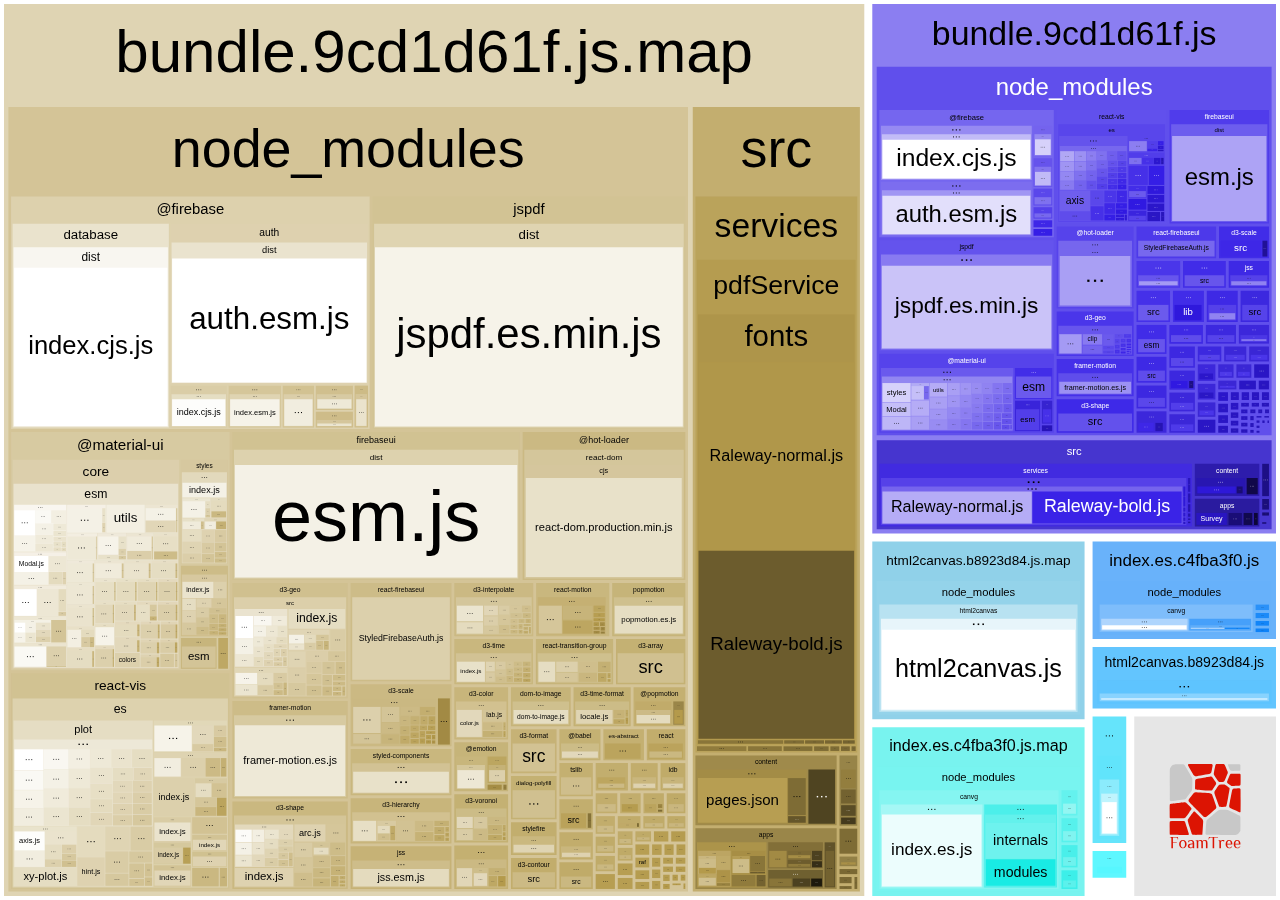
==== commit bcd9ab73: "pre release build updade" ====
--- a/report.html
+++ b/report.html
@@ -42,7 +42,7 @@
   margin-bottom: 10px;
 }</style>
       <script>
-        window.TREE_DATA = {"groups":[{"label":"index.html","path":".\\dist\\index.html","weight":466,"formattedSize":"466 B","formattedGzipSize":"319 B","formattedTime":"8ms","isTooLarge":false,"groups":[{"label":"src","path":".\\src","groups":[{"label":"index.html","path":".\\src\\index.html","weight":466,"time":1,"formattedTime":"1ms","formattedSize":"466 B","isTooLarge":false}],"weight":466,"formattedTime":"1ms","formattedSize":"466 B"}]},{"label":"bundle.2282ff2e.js","path":".\\dist\\bundle.2282ff2e.js","weight":2278103,"formattedSize":"2.17 MB","formattedGzipSize":"590.57 KB","formattedTime":"1.17s","isTooLarge":true,"groups":[{"label":"src","path":".\\src","groups":[{"label":"bundle.js","path":".\\src\\bundle.js","weight":417,"time":9,"formattedTime":"9ms","formattedSize":"417 B","isTooLarge":false},{"label":"App.js","path":".\\src\\App.js","weight":2549,"time":6,"formattedTime":"6ms","formattedSize":"2.49 KB","isTooLarge":false},{"label":"Themes","path":".\\src\\Themes","groups":[{"label":"default","path":".\\src\\Themes\\default","groups":[{"label":"Container.js","path":".\\src\\Themes\\default\\Container.js","weight":440,"time":5,"formattedTime":"5ms","formattedSize":"440 B","isTooLarge":false},{"label":"GlobalStyle.js","path":".\\src\\Themes\\default\\GlobalStyle.js","weight":809,"time":22,"formattedTime":"22ms","formattedSize":"809 B","isTooLarge":false}],"weight":1249,"formattedTime":"27ms","formattedSize":"1.22 KB"}],"weight":1249,"formattedTime":"27ms","formattedSize":"1.22 KB"},{"label":"globals","path":".\\src\\globals","groups":[{"label":"colors.js","path":".\\src\\globals\\colors.js","weight":793,"time":178,"formattedTime":"178ms","formattedSize":"793 B","isTooLarge":false}],"weight":793,"formattedTime":"178ms","formattedSize":"793 B"},{"label":"services","path":".\\src\\services","groups":[{"label":"device.js","path":".\\src\\services\\device.js","weight":210,"time":178,"formattedTime":"178ms","formattedSize":"210 B","isTooLarge":false},{"label":"remote.js","path":".\\src\\services\\remote.js","weight":1093,"time":7,"formattedTime":"7ms","formattedSize":"1.07 KB","isTooLarge":false},{"label":"timeEstimate.js","path":".\\src\\services\\timeEstimate.js","weight":380,"time":178,"formattedTime":"178ms","formattedSize":"380 B","isTooLarge":false},{"label":"report.js","path":".\\src\\services\\report.js","weight":10094,"time":46,"formattedTime":"46ms","formattedSize":"9.86 KB","isTooLarge":false},{"label":"pdf.js","path":".\\src\\services\\pdf.js","weight":1857,"time":161,"formattedTime":"161ms","formattedSize":"1.81 KB","isTooLarge":false},{"label":"image.js","path":".\\src\\services\\image.js","weight":538,"time":161,"formattedTime":"161ms","formattedSize":"538 B","isTooLarge":false},{"label":"auth.js","path":".\\src\\services\\auth.js","weight":1266,"time":7,"formattedTime":"7ms","formattedSize":"1.24 KB","isTooLarge":false},{"label":"db.js","path":".\\src\\services\\db.js","weight":376,"time":177,"formattedTime":"177ms","formattedSize":"376 B","isTooLarge":false}],"weight":15814,"formattedTime":"915ms","formattedSize":"15.44 KB"},{"label":"apps","path":".\\src\\apps","groups":[{"label":"LandingPage","path":".\\src\\apps\\LandingPage","groups":[{"label":"index.js","path":".\\src\\apps\\LandingPage\\index.js","weight":1539,"time":5,"formattedTime":"5ms","formattedSize":"1.5 KB","isTooLarge":false},{"label":"SplashScreen.js","path":".\\src\\apps\\LandingPage\\SplashScreen.js","weight":2848,"time":178,"formattedTime":"178ms","formattedSize":"2.78 KB","isTooLarge":false},{"label":"ActionPrompt.js","path":".\\src\\apps\\LandingPage\\ActionPrompt.js","weight":2518,"time":1020,"formattedTime":"1.02s","formattedSize":"2.46 KB","isTooLarge":false}],"weight":6905,"formattedTime":"1.20s","formattedSize":"6.74 KB"},{"label":"Survey","path":".\\src\\apps\\Survey","groups":[{"label":"index.js","path":".\\src\\apps\\Survey\\index.js","weight":2776,"time":6,"formattedTime":"6ms","formattedSize":"2.71 KB","isTooLarge":false},{"label":"secreenTypes","path":".\\src\\apps\\Survey\\secreenTypes","groups":[{"label":"index.js","path":".\\src\\apps\\Survey\\secreenTypes\\index.js","weight":363,"time":178,"formattedTime":"178ms","formattedSize":"363 B","isTooLarge":false},{"label":"HeadLine.js","path":".\\src\\apps\\Survey\\secreenTypes\\HeadLine.js","weight":3142,"time":45,"formattedTime":"45ms","formattedSize":"3.07 KB","isTooLarge":false},{"label":"Question","path":".\\src\\apps\\Survey\\secreenTypes\\Question","groups":[{"label":"index.js","path":".\\src\\apps\\Survey\\secreenTypes\\Question\\index.js","weight":4016,"time":45,"formattedTime":"45ms","formattedSize":"3.92 KB","isTooLarge":false}],"weight":4016,"formattedTime":"45ms","formattedSize":"3.92 KB"}],"weight":7521,"formattedTime":"268ms","formattedSize":"7.34 KB"},{"label":"ActionButton.js","path":".\\src\\apps\\Survey\\ActionButton.js","weight":1099,"time":153,"formattedTime":"153ms","formattedSize":"1.07 KB","isTooLarge":false},{"label":"questionTypes","path":".\\src\\apps\\Survey\\questionTypes","groups":[{"label":"index.js","path":".\\src\\apps\\Survey\\questionTypes\\index.js","weight":531,"time":161,"formattedTime":"161ms","formattedSize":"531 B","isTooLarge":false},{"label":"Options","path":".\\src\\apps\\Survey\\questionTypes\\Options","groups":[{"label":"index.js","path":".\\src\\apps\\Survey\\questionTypes\\Options\\index.js","weight":1612,"time":145,"formattedTime":"145ms","formattedSize":"1.57 KB","isTooLarge":false},{"label":"Card.js","path":".\\src\\apps\\Survey\\questionTypes\\Options\\Card.js","weight":2284,"time":52,"formattedTime":"52ms","formattedSize":"2.23 KB","isTooLarge":false}],"weight":3896,"formattedTime":"197ms","formattedSize":"3.8 KB"},{"label":"CustomForm","path":".\\src\\apps\\Survey\\questionTypes\\CustomForm","groups":[{"label":"index.js","path":".\\src\\apps\\Survey\\questionTypes\\CustomForm\\index.js","weight":2447,"time":145,"formattedTime":"145ms","formattedSize":"2.39 KB","isTooLarge":false}],"weight":2447,"formattedTime":"145ms","formattedSize":"2.39 KB"},{"label":"CheckBoxOptions.js","path":".\\src\\apps\\Survey\\questionTypes\\CheckBoxOptions.js","weight":2239,"time":145,"formattedTime":"145ms","formattedSize":"2.19 KB","isTooLarge":false},{"label":"RadioOptions.js","path":".\\src\\apps\\Survey\\questionTypes\\RadioOptions.js","weight":2044,"time":145,"formattedTime":"145ms","formattedSize":"2 KB","isTooLarge":false}],"weight":11157,"formattedTime":"793ms","formattedSize":"10.9 KB"},{"label":"data.json","path":".\\src\\apps\\Survey\\data.json","weight":9679,"time":177,"formattedTime":"177ms","formattedSize":"9.45 KB","isTooLarge":false}],"weight":32232,"formattedTime":"1.40s","formattedSize":"31.48 KB"},{"label":"Summary","path":".\\src\\apps\\Summary","groups":[{"label":"index.js","path":".\\src\\apps\\Summary\\index.js","weight":1511,"time":5,"formattedTime":"5ms","formattedSize":"1.48 KB","isTooLarge":false},{"label":"Details.js","path":".\\src\\apps\\Summary\\Details.js","weight":4527,"time":178,"formattedTime":"178ms","formattedSize":"4.42 KB","isTooLarge":false},{"label":"StagesTable","path":".\\src\\apps\\Summary\\StagesTable","groups":[{"label":"index.js","path":".\\src\\apps\\Summary\\StagesTable\\index.js","weight":1345,"time":45,"formattedTime":"45ms","formattedSize":"1.31 KB","isTooLarge":false},{"label":"Row.js","path":".\\src\\apps\\Summary\\StagesTable\\Row.js","weight":907,"time":153,"formattedTime":"153ms","formattedSize":"907 B","isTooLarge":false},{"label":"Column.js","path":".\\src\\apps\\Summary\\StagesTable\\Column.js","weight":1597,"time":153,"formattedTime":"153ms","formattedSize":"1.56 KB","isTooLarge":false}],"weight":3849,"formattedTime":"351ms","formattedSize":"3.76 KB"},{"label":"constants.js","path":".\\src\\apps\\Summary\\constants.js","weight":205,"time":153,"formattedTime":"153ms","formattedSize":"205 B","isTooLarge":false},{"label":"MatrixTable","path":".\\src\\apps\\Summary\\MatrixTable","groups":[{"label":"index.js","path":".\\src\\apps\\Summary\\MatrixTable\\index.js","weight":1110,"time":45,"formattedTime":"45ms","formattedSize":"1.08 KB","isTooLarge":false},{"label":"Row.js","path":".\\src\\apps\\Summary\\MatrixTable\\Row.js","weight":878,"time":153,"formattedTime":"153ms","formattedSize":"878 B","isTooLarge":false},{"label":"Column.js","path":".\\src\\apps\\Summary\\MatrixTable\\Column.js","weight":1691,"time":153,"formattedTime":"153ms","formattedSize":"1.65 KB","isTooLarge":false},{"label":"data.js","path":".\\src\\apps\\Summary\\MatrixTable\\data.js","weight":4164,"time":153,"formattedTime":"153ms","formattedSize":"4.07 KB","isTooLarge":false}],"weight":7843,"formattedTime":"504ms","formattedSize":"7.66 KB"},{"label":"charts","path":".\\src\\apps\\Summary\\charts","groups":[{"label":"Bar.js","path":".\\src\\apps\\Summary\\charts\\Bar.js","weight":2328,"time":45,"formattedTime":"45ms","formattedSize":"2.27 KB","isTooLarge":false},{"label":"Radar.js","path":".\\src\\apps\\Summary\\charts\\Radar.js","weight":3178,"time":45,"formattedTime":"45ms","formattedSize":"3.1 KB","isTooLarge":false}],"weight":5506,"formattedTime":"90ms","formattedSize":"5.38 KB"},{"label":"util","path":".\\src\\apps\\Summary\\util","groups":[{"label":"summaryOptions.js","path":".\\src\\apps\\Summary\\util\\summaryOptions.js","weight":17312,"time":47,"formattedTime":"47ms","formattedSize":"16.91 KB","isTooLarge":false},{"label":"summaryMatrix.js","path":".\\src\\apps\\Summary\\util\\summaryMatrix.js","weight":4173,"time":46,"formattedTime":"46ms","formattedSize":"4.08 KB","isTooLarge":false},{"label":"getPointsSummary.js","path":".\\src\\apps\\Summary\\util\\getPointsSummary.js","weight":2334,"time":179,"formattedTime":"179ms","formattedSize":"2.28 KB","isTooLarge":false}],"weight":23819,"formattedTime":"272ms","formattedSize":"23.26 KB"}],"weight":47260,"formattedTime":"1.55s","formattedSize":"46.15 KB"},{"label":"Auth","path":".\\src\\apps\\Auth","groups":[{"label":"index.js","path":".\\src\\apps\\Auth\\index.js","weight":3776,"time":7,"formattedTime":"7ms","formattedSize":"3.69 KB","isTooLarge":false}],"weight":3776,"formattedTime":"7ms","formattedSize":"3.69 KB"}],"weight":90173,"formattedTime":"4.16s","formattedSize":"88.06 KB"},{"label":"utilities","path":".\\src\\utilities","groups":[{"label":"getPublicUrl.js","path":".\\src\\utilities\\getPublicUrl.js","weight":180,"time":45,"formattedTime":"45ms","formattedSize":"180 B","isTooLarge":false},{"label":"sleepAsync.js","path":".\\src\\utilities\\sleepAsync.js","weight":210,"time":45,"formattedTime":"45ms","formattedSize":"210 B","isTooLarge":false}],"weight":390,"formattedTime":"90ms","formattedSize":"390 B"},{"label":"components","path":".\\src\\components","groups":[{"label":"GlobalHeader.js","path":".\\src\\components\\GlobalHeader.js","weight":2347,"time":178,"formattedTime":"178ms","formattedSize":"2.29 KB","isTooLarge":false},{"label":"SurveyBox.js","path":".\\src\\components\\SurveyBox.js","weight":2040,"time":178,"formattedTime":"178ms","formattedSize":"1.99 KB","isTooLarge":false},{"label":"LoadingBar.js","path":".\\src\\components\\LoadingBar.js","weight":1605,"time":178,"formattedTime":"178ms","formattedSize":"1.57 KB","isTooLarge":false},{"label":"TimeEstimate.js","path":".\\src\\components\\TimeEstimate.js","weight":1042,"time":178,"formattedTime":"178ms","formattedSize":"1.02 KB","isTooLarge":false}],"weight":7034,"formattedTime":"712ms","formattedSize":"6.87 KB"},{"label":"api","path":".\\src\\api","groups":[{"label":"surveyQuestions.js","path":".\\src\\api\\surveyQuestions.js","weight":304,"time":178,"formattedTime":"178ms","formattedSize":"304 B","isTooLarge":false},{"label":"userEntry.js","path":".\\src\\api\\userEntry.js","weight":355,"time":7,"formattedTime":"7ms","formattedSize":"355 B","isTooLarge":false},{"label":"defaultValues.js","path":".\\src\\api\\defaultValues.js","weight":778,"time":7,"formattedTime":"7ms","formattedSize":"778 B","isTooLarge":false}],"weight":1437,"formattedTime":"192ms","formattedSize":"1.4 KB"}],"weight":119856,"formattedTime":"6.29s","formattedSize":"117.05 KB"},{"label":"node_modules","path":".\\node_modules","groups":[{"label":"react","path":".\\node_modules\\react","groups":[{"label":"index.js","path":".\\node_modules\\react\\index.js","weight":157,"time":7,"formattedTime":"7ms","formattedSize":"157 B","isTooLarge":false},{"label":"cjs","path":".\\node_modules\\react\\cjs","groups":[{"label":"react.production.min.js","path":".\\node_modules\\react\\cjs\\react.production.min.js","weight":6433,"time":5,"formattedTime":"5ms","formattedSize":"6.28 KB","isTooLarge":false}],"weight":6433,"formattedTime":"5ms","formattedSize":"6.28 KB"}],"weight":6590,"formattedTime":"12ms","formattedSize":"6.44 KB"},{"label":"object-assign","path":".\\node_modules\\object-assign","groups":[{"label":"index.js","path":".\\node_modules\\object-assign\\index.js","weight":2000,"time":173,"formattedTime":"173ms","formattedSize":"1.95 KB","isTooLarge":false}],"weight":2000,"formattedTime":"173ms","formattedSize":"1.95 KB"},{"label":"@hot-loader","path":".\\node_modules\\@hot-loader","groups":[{"label":"react-dom","path":".\\node_modules\\@hot-loader\\react-dom","groups":[{"label":"index.js","path":".\\node_modules\\@hot-loader\\react-dom\\index.js","weight":374,"time":7,"formattedTime":"7ms","formattedSize":"374 B","isTooLarge":false},{"label":"cjs","path":".\\node_modules\\@hot-loader\\react-dom\\cjs","groups":[{"label":"react-dom.production.min.js","path":".\\node_modules\\@hot-loader\\react-dom\\cjs\\react-dom.production.min.js","weight":117091,"time":216,"formattedTime":"216ms","formattedSize":"114.35 KB","isTooLarge":false}],"weight":117091,"formattedTime":"216ms","formattedSize":"114.35 KB"}],"weight":117465,"formattedTime":"223ms","formattedSize":"114.71 KB"}],"weight":117465,"formattedTime":"223ms","formattedSize":"114.71 KB"},{"label":"scheduler","path":".\\node_modules\\scheduler","groups":[{"label":"index.js","path":".\\node_modules\\scheduler\\index.js","weight":165,"time":77,"formattedTime":"77ms","formattedSize":"165 B","isTooLarge":false},{"label":"cjs","path":".\\node_modules\\scheduler\\cjs","groups":[{"label":"scheduler.production.min.js","path":".\\node_modules\\scheduler\\cjs\\scheduler.production.min.js","weight":4812,"time":173,"formattedTime":"173ms","formattedSize":"4.7 KB","isTooLarge":false}],"weight":4812,"formattedTime":"173ms","formattedSize":"4.7 KB"}],"weight":4977,"formattedTime":"250ms","formattedSize":"4.86 KB"},{"label":"react-hot-loader","path":".\\node_modules\\react-hot-loader","groups":[{"label":"index.js","path":".\\node_modules\\react-hot-loader\\index.js","weight":191,"time":5,"formattedTime":"5ms","formattedSize":"191 B","isTooLarge":false},{"label":"dist","path":".\\node_modules\\react-hot-loader\\dist","groups":[{"label":"react-hot-loader.production.min.js","path":".\\node_modules\\react-hot-loader\\dist\\react-hot-loader.production.min.js","weight":960,"time":180,"formattedTime":"180ms","formattedSize":"960 B","isTooLarge":false}],"weight":960,"formattedTime":"180ms","formattedSize":"960 B"}],"weight":1151,"formattedTime":"185ms","formattedSize":"1.12 KB"},{"label":"@material-ui","path":".\\node_modules\\@material-ui","groups":[{"label":"core","path":".\\node_modules\\@material-ui\\core","groups":[{"label":"esm","path":".\\node_modules\\@material-ui\\core\\esm","groups":[{"label":"CssBaseline","path":".\\node_modules\\@material-ui\\core\\esm\\CssBaseline","groups":[{"label":"index.js","path":".\\node_modules\\@material-ui\\core\\esm\\CssBaseline\\index.js","weight":315,"time":5,"formattedTime":"5ms","formattedSize":"315 B","isTooLarge":false},{"label":"CssBaseline.js","path":".\\node_modules\\@material-ui\\core\\esm\\CssBaseline\\CssBaseline.js","weight":1824,"time":174,"formattedTime":"174ms","formattedSize":"1.78 KB","isTooLarge":false}],"weight":2139,"formattedTime":"179ms","formattedSize":"2.09 KB"},{"label":"styles","path":".\\node_modules\\@material-ui\\core\\esm\\styles","groups":[{"label":"withStyles.js","path":".\\node_modules\\@material-ui\\core\\esm\\styles\\withStyles.js","weight":517,"time":49,"formattedTime":"49ms","formattedSize":"517 B","isTooLarge":false},{"label":"defaultTheme.js","path":".\\node_modules\\@material-ui\\core\\esm\\styles\\defaultTheme.js","weight":298,"time":151,"formattedTime":"151ms","formattedSize":"298 B","isTooLarge":false},{"label":"createMuiTheme.js","path":".\\node_modules\\@material-ui\\core\\esm\\styles\\createMuiTheme.js","weight":1712,"time":152,"formattedTime":"152ms","formattedSize":"1.67 KB","isTooLarge":false},{"label":"createBreakpoints.js","path":".\\node_modules\\@material-ui\\core\\esm\\styles\\createBreakpoints.js","weight":1265,"time":39,"formattedTime":"39ms","formattedSize":"1.24 KB","isTooLarge":false},{"label":"createMixins.js","path":".\\node_modules\\@material-ui\\core\\esm\\styles\\createMixins.js","weight":840,"time":39,"formattedTime":"39ms","formattedSize":"840 B","isTooLarge":false},{"label":"createPalette.js","path":".\\node_modules\\@material-ui\\core\\esm\\styles\\createPalette.js","weight":4483,"time":39,"formattedTime":"39ms","formattedSize":"4.38 KB","isTooLarge":false},{"label":"colorManipulator.js","path":".\\node_modules\\@material-ui\\core\\esm\\styles\\colorManipulator.js","weight":2814,"time":158,"formattedTime":"158ms","formattedSize":"2.75 KB","isTooLarge":false},{"label":"createTypography.js","path":".\\node_modules\\@material-ui\\core\\esm\\styles\\createTypography.js","weight":1785,"time":39,"formattedTime":"39ms","formattedSize":"1.74 KB","isTooLarge":false},{"label":"shadows.js","path":".\\node_modules\\@material-ui\\core\\esm\\styles\\shadows.js","weight":1707,"time":40,"formattedTime":"40ms","formattedSize":"1.67 KB","isTooLarge":false},{"label":"shape.js","path":".\\node_modules\\@material-ui\\core\\esm\\styles\\shape.js","weight":186,"time":40,"formattedTime":"40ms","formattedSize":"186 B","isTooLarge":false},{"label":"createSpacing.js","path":".\\node_modules\\@material-ui\\core\\esm\\styles\\createSpacing.js","weight":636,"time":40,"formattedTime":"40ms","formattedSize":"636 B","isTooLarge":false},{"label":"transitions.js","path":".\\node_modules\\@material-ui\\core\\esm\\styles\\transitions.js","weight":1329,"time":40,"formattedTime":"40ms","formattedSize":"1.3 KB","isTooLarge":false},{"label":"zIndex.js","path":".\\node_modules\\@material-ui\\core\\esm\\styles\\zIndex.js","weight":266,"time":39,"formattedTime":"39ms","formattedSize":"266 B","isTooLarge":false},{"label":"useTheme.js","path":".\\node_modules\\@material-ui\\core\\esm\\styles\\useTheme.js","weight":400,"time":74,"formattedTime":"74ms","formattedSize":"400 B","isTooLarge":false}],"weight":18238,"formattedTime":"939ms","formattedSize":"17.81 KB"},{"label":"colors","path":".\\node_modules\\@material-ui\\core\\esm\\colors","groups":[{"label":"common.js","path":".\\node_modules\\@material-ui\\core\\esm\\colors\\common.js","weight":197,"time":183,"formattedTime":"183ms","formattedSize":"197 B","isTooLarge":false},{"label":"grey.js","path":".\\node_modules\\@material-ui\\core\\esm\\colors\\grey.js","weight":370,"time":182,"formattedTime":"182ms","formattedSize":"370 B","isTooLarge":false},{"label":"indigo.js","path":".\\node_modules\\@material-ui\\core\\esm\\colors\\indigo.js","weight":370,"time":182,"formattedTime":"182ms","formattedSize":"370 B","isTooLarge":false},{"label":"pink.js","path":".\\node_modules\\@material-ui\\core\\esm\\colors\\pink.js","weight":370,"time":182,"formattedTime":"182ms","formattedSize":"370 B","isTooLarge":false},{"label":"red.js","path":".\\node_modules\\@material-ui\\core\\esm\\colors\\red.js","weight":370,"time":182,"formattedTime":"182ms","formattedSize":"370 B","isTooLarge":false},{"label":"orange.js","path":".\\node_modules\\@material-ui\\core\\esm\\colors\\orange.js","weight":370,"time":182,"formattedTime":"182ms","formattedSize":"370 B","isTooLarge":false},{"label":"blue.js","path":".\\node_modules\\@material-ui\\core\\esm\\colors\\blue.js","weight":370,"time":182,"formattedTime":"182ms","formattedSize":"370 B","isTooLarge":false},{"label":"green.js","path":".\\node_modules\\@material-ui\\core\\esm\\colors\\green.js","weight":370,"time":182,"formattedTime":"182ms","formattedSize":"370 B","isTooLarge":false}],"weight":2787,"formattedTime":"1.46s","formattedSize":"2.72 KB"},{"label":"Paper","path":".\\node_modules\\@material-ui\\core\\esm\\Paper","groups":[{"label":"index.js","path":".\\node_modules\\@material-ui\\core\\esm\\Paper\\index.js","weight":303,"time":182,"formattedTime":"182ms","formattedSize":"303 B","isTooLarge":false},{"label":"Paper.js","path":".\\node_modules\\@material-ui\\core\\esm\\Paper\\Paper.js","weight":2008,"time":64,"formattedTime":"64ms","formattedSize":"1.96 KB","isTooLarge":false}],"weight":2311,"formattedTime":"246ms","formattedSize":"2.26 KB"},{"label":"SvgIcon","path":".\\node_modules\\@material-ui\\core\\esm\\SvgIcon","groups":[{"label":"index.js","path":".\\node_modules\\@material-ui\\core\\esm\\SvgIcon\\index.js","weight":307,"time":157,"formattedTime":"157ms","formattedSize":"307 B","isTooLarge":false},{"label":"SvgIcon.js","path":".\\node_modules\\@material-ui\\core\\esm\\SvgIcon\\SvgIcon.js","weight":2616,"time":143,"formattedTime":"143ms","formattedSize":"2.55 KB","isTooLarge":false}],"weight":2923,"formattedTime":"300ms","formattedSize":"2.85 KB"},{"label":"utils","path":".\\node_modules\\@material-ui\\core\\esm\\utils","groups":[{"label":"capitalize.js","path":".\\node_modules\\@material-ui\\core\\esm\\utils\\capitalize.js","weight":194,"time":158,"formattedTime":"158ms","formattedSize":"194 B","isTooLarge":false},{"label":"useForkRef.js","path":".\\node_modules\\@material-ui\\core\\esm\\utils\\useForkRef.js","weight":931,"time":52,"formattedTime":"52ms","formattedSize":"931 B","isTooLarge":false},{"label":"setRef.js","path":".\\node_modules\\@material-ui\\core\\esm\\utils\\setRef.js","weight":195,"time":182,"formattedTime":"182ms","formattedSize":"195 B","isTooLarge":false},{"label":"debounce.js","path":".\\node_modules\\@material-ui\\core\\esm\\utils\\debounce.js","weight":415,"time":115,"formattedTime":"115ms","formattedSize":"415 B","isTooLarge":false},{"label":"isMuiElement.js","path":".\\node_modules\\@material-ui\\core\\esm\\utils\\isMuiElement.js","weight":780,"time":51,"formattedTime":"51ms","formattedSize":"780 B","isTooLarge":false},{"label":"ownerDocument.js","path":".\\node_modules\\@material-ui\\core\\esm\\utils\\ownerDocument.js","weight":186,"time":116,"formattedTime":"116ms","formattedSize":"186 B","isTooLarge":false},{"label":"ownerWindow.js","path":".\\node_modules\\@material-ui\\core\\esm\\utils\\ownerWindow.js","weight":304,"time":115,"formattedTime":"115ms","formattedSize":"304 B","isTooLarge":false},{"label":"createChainedFunction.js","path":".\\node_modules\\@material-ui\\core\\esm\\utils\\createChainedFunction.js","weight":399,"time":63,"formattedTime":"63ms","formattedSize":"399 B","isTooLarge":false},{"label":"useEventCallback.js","path":".\\node_modules\\@material-ui\\core\\esm\\utils\\useEventCallback.js","weight":905,"time":52,"formattedTime":"52ms","formattedSize":"905 B","isTooLarge":false},{"label":"getScrollbarSize.js","path":".\\node_modules\\@material-ui\\core\\esm\\utils\\getScrollbarSize.js","weight":405,"time":115,"formattedTime":"115ms","formattedSize":"405 B","isTooLarge":false},{"label":"useControlled.js","path":".\\node_modules\\@material-ui\\core\\esm\\utils\\useControlled.js","weight":873,"time":182,"formattedTime":"182ms","formattedSize":"873 B","isTooLarge":false},{"label":"createSvgIcon.js","path":".\\node_modules\\@material-ui\\core\\esm\\utils\\createSvgIcon.js","weight":550,"time":143,"formattedTime":"143ms","formattedSize":"550 B","isTooLarge":false},{"label":"useIsFocusVisible.js","path":".\\node_modules\\@material-ui\\core\\esm\\utils\\useIsFocusVisible.js","weight":1927,"time":53,"formattedTime":"53ms","formattedSize":"1.88 KB","isTooLarge":false}],"weight":8064,"formattedTime":"1.40s","formattedSize":"7.88 KB"},{"label":"TextField","path":".\\node_modules\\@material-ui\\core\\esm\\TextField","groups":[{"label":"index.js","path":".\\node_modules\\@material-ui\\core\\esm\\TextField\\index.js","weight":311,"time":51,"formattedTime":"51ms","formattedSize":"311 B","isTooLarge":false},{"label":"TextField.js","path":".\\node_modules\\@material-ui\\core\\esm\\TextField\\TextField.js","weight":3690,"time":183,"formattedTime":"183ms","formattedSize":"3.6 KB","isTooLarge":false}],"weight":4001,"formattedTime":"234ms","formattedSize":"3.91 KB"},{"label":"Input","path":".\\node_modules\\@material-ui\\core\\esm\\Input","groups":[{"label":"index.js","path":".\\node_modules\\@material-ui\\core\\esm\\Input\\index.js","weight":303,"time":39,"formattedTime":"39ms","formattedSize":"303 B","isTooLarge":false},{"label":"Input.js","path":".\\node_modules\\@material-ui\\core\\esm\\Input\\Input.js","weight":3105,"time":182,"formattedTime":"182ms","formattedSize":"3.03 KB","isTooLarge":false}],"weight":3408,"formattedTime":"221ms","formattedSize":"3.33 KB"},{"label":"InputBase","path":".\\node_modules\\@material-ui\\core\\esm\\InputBase","groups":[{"label":"index.js","path":".\\node_modules\\@material-ui\\core\\esm\\InputBase\\index.js","weight":311,"time":75,"formattedTime":"75ms","formattedSize":"311 B","isTooLarge":false},{"label":"InputBase.js","path":".\\node_modules\\@material-ui\\core\\esm\\InputBase\\InputBase.js","weight":7372,"time":25,"formattedTime":"25ms","formattedSize":"7.2 KB","isTooLarge":false},{"label":"utils.js","path":".\\node_modules\\@material-ui\\core\\esm\\InputBase\\utils.js","weight":439,"time":51,"formattedTime":"51ms","formattedSize":"439 B","isTooLarge":false}],"weight":8122,"formattedTime":"151ms","formattedSize":"7.93 KB"},{"label":"FormControl","path":".\\node_modules\\@material-ui\\core\\esm\\FormControl","groups":[{"label":"formControlState.js","path":".\\node_modules\\@material-ui\\core\\esm\\FormControl\\formControlState.js","weight":278,"time":39,"formattedTime":"39ms","formattedSize":"278 B","isTooLarge":false},{"label":"FormControlContext.js","path":".\\node_modules\\@material-ui\\core\\esm\\FormControl\\FormControlContext.js","weight":821,"time":40,"formattedTime":"40ms","formattedSize":"821 B","isTooLarge":false},{"label":"useFormControl.js","path":".\\node_modules\\@material-ui\\core\\esm\\FormControl\\useFormControl.js","weight":867,"time":150,"formattedTime":"150ms","formattedSize":"867 B","isTooLarge":false},{"label":"index.js","path":".\\node_modules\\@material-ui\\core\\esm\\FormControl\\index.js","weight":471,"time":153,"formattedTime":"153ms","formattedSize":"471 B","isTooLarge":false},{"label":"FormControl.js","path":".\\node_modules\\@material-ui\\core\\esm\\FormControl\\FormControl.js","weight":3278,"time":151,"formattedTime":"151ms","formattedSize":"3.2 KB","isTooLarge":false}],"weight":5715,"formattedTime":"533ms","formattedSize":"5.58 KB"},{"label":"TextareaAutosize","path":".\\node_modules\\@material-ui\\core\\esm\\TextareaAutosize","groups":[{"label":"index.js","path":".\\node_modules\\@material-ui\\core\\esm\\TextareaAutosize\\index.js","weight":325,"time":116,"formattedTime":"116ms","formattedSize":"325 B","isTooLarge":false},{"label":"TextareaAutosize.js","path":".\\node_modules\\@material-ui\\core\\esm\\TextareaAutosize\\TextareaAutosize.js","weight":2970,"time":6,"formattedTime":"6ms","formattedSize":"2.9 KB","isTooLarge":false}],"weight":3295,"formattedTime":"122ms","formattedSize":"3.22 KB"},{"label":"FilledInput","path":".\\node_modules\\@material-ui\\core\\esm\\FilledInput","groups":[{"label":"index.js","path":".\\node_modules\\@material-ui\\core\\esm\\FilledInput\\index.js","weight":315,"time":39,"formattedTime":"39ms","formattedSize":"315 B","isTooLarge":false},{"label":"FilledInput.js","path":".\\node_modules\\@material-ui\\core\\esm\\FilledInput\\FilledInput.js","weight":4116,"time":182,"formattedTime":"182ms","formattedSize":"4.02 KB","isTooLarge":false}],"weight":4431,"formattedTime":"221ms","formattedSize":"4.33 KB"},{"label":"OutlinedInput","path":".\\node_modules\\@material-ui\\core\\esm\\OutlinedInput","groups":[{"label":"index.js","path":".\\node_modules\\@material-ui\\core\\esm\\OutlinedInput\\index.js","weight":319,"time":40,"formattedTime":"40ms","formattedSize":"319 B","isTooLarge":false},{"label":"OutlinedInput.js","path":".\\node_modules\\@material-ui\\core\\esm\\OutlinedInput\\OutlinedInput.js","weight":3313,"time":182,"formattedTime":"182ms","formattedSize":"3.24 KB","isTooLarge":false},{"label":"NotchedOutline.js","path":".\\node_modules\\@material-ui\\core\\esm\\OutlinedInput\\NotchedOutline.js","weight":3182,"time":75,"formattedTime":"75ms","formattedSize":"3.11 KB","isTooLarge":false}],"weight":6814,"formattedTime":"297ms","formattedSize":"6.65 KB"},{"label":"InputLabel","path":".\\node_modules\\@material-ui\\core\\esm\\InputLabel","groups":[{"label":"index.js","path":".\\node_modules\\@material-ui\\core\\esm\\InputLabel\\index.js","weight":313,"time":152,"formattedTime":"152ms","formattedSize":"313 B","isTooLarge":false},{"label":"InputLabel.js","path":".\\node_modules\\@material-ui\\core\\esm\\InputLabel\\InputLabel.js","weight":3136,"time":151,"formattedTime":"151ms","formattedSize":"3.06 KB","isTooLarge":false}],"weight":3449,"formattedTime":"303ms","formattedSize":"3.37 KB"},{"label":"FormLabel","path":".\\node_modules\\@material-ui\\core\\esm\\FormLabel","groups":[{"label":"index.js","path":".\\node_modules\\@material-ui\\core\\esm\\FormLabel\\index.js","weight":311,"time":39,"formattedTime":"39ms","formattedSize":"311 B","isTooLarge":false},{"label":"FormLabel.js","path":".\\node_modules\\@material-ui\\core\\esm\\FormLabel\\FormLabel.js","weight":2653,"time":182,"formattedTime":"182ms","formattedSize":"2.59 KB","isTooLarge":false}],"weight":2964,"formattedTime":"221ms","formattedSize":"2.89 KB"},{"label":"FormHelperText","path":".\\node_modules\\@material-ui\\core\\esm\\FormHelperText","groups":[{"label":"index.js","path":".\\node_modules\\@material-ui\\core\\esm\\FormHelperText\\index.js","weight":321,"time":152,"formattedTime":"152ms","formattedSize":"321 B","isTooLarge":false},{"label":"FormHelperText.js","path":".\\node_modules\\@material-ui\\core\\esm\\FormHelperText\\FormHelperText.js","weight":2566,"time":150,"formattedTime":"150ms","formattedSize":"2.51 KB","isTooLarge":false}],"weight":2887,"formattedTime":"302ms","formattedSize":"2.82 KB"},{"label":"Select","path":".\\node_modules\\@material-ui\\core\\esm\\Select","groups":[{"label":"index.js","path":".\\node_modules\\@material-ui\\core\\esm\\Select\\index.js","weight":305,"time":153,"formattedTime":"153ms","formattedSize":"305 B","isTooLarge":false},{"label":"Select.js","path":".\\node_modules\\@material-ui\\core\\esm\\Select\\Select.js","weight":3307,"time":150,"formattedTime":"150ms","formattedSize":"3.23 KB","isTooLarge":false},{"label":"SelectInput.js","path":".\\node_modules\\@material-ui\\core\\esm\\Select\\SelectInput.js","weight":5799,"time":40,"formattedTime":"40ms","formattedSize":"5.66 KB","isTooLarge":false}],"weight":9411,"formattedTime":"343ms","formattedSize":"9.19 KB"},{"label":"Menu","path":".\\node_modules\\@material-ui\\core\\esm\\Menu","groups":[{"label":"Menu.js","path":".\\node_modules\\@material-ui\\core\\esm\\Menu\\Menu.js","weight":3191,"time":183,"formattedTime":"183ms","formattedSize":"3.12 KB","isTooLarge":false}],"weight":3191,"formattedTime":"183ms","formattedSize":"3.12 KB"},{"label":"Popover","path":".\\node_modules\\@material-ui\\core\\esm\\Popover","groups":[{"label":"index.js","path":".\\node_modules\\@material-ui\\core\\esm\\Popover\\index.js","weight":307,"time":75,"formattedTime":"75ms","formattedSize":"307 B","isTooLarge":false},{"label":"Popover.js","path":".\\node_modules\\@material-ui\\core\\esm\\Popover\\Popover.js","weight":5763,"time":24,"formattedTime":"24ms","formattedSize":"5.63 KB","isTooLarge":false}],"weight":6070,"formattedTime":"99ms","formattedSize":"5.93 KB"},{"label":"Modal","path":".\\node_modules\\@material-ui\\core\\esm\\Modal","groups":[{"label":"index.js","path":".\\node_modules\\@material-ui\\core\\esm\\Modal\\index.js","weight":453,"time":115,"formattedTime":"115ms","formattedSize":"453 B","isTooLarge":false},{"label":"Modal.js","path":".\\node_modules\\@material-ui\\core\\esm\\Modal\\Modal.js","weight":4775,"time":57,"formattedTime":"57ms","formattedSize":"4.66 KB","isTooLarge":false},{"label":"ModalManager.js","path":".\\node_modules\\@material-ui\\core\\esm\\Modal\\ModalManager.js","weight":3629,"time":56,"formattedTime":"56ms","formattedSize":"3.54 KB","isTooLarge":false},{"label":"TrapFocus.js","path":".\\node_modules\\@material-ui\\core\\esm\\Modal\\TrapFocus.js","weight":2401,"time":3,"formattedTime":"3ms","formattedSize":"2.34 KB","isTooLarge":false},{"label":"SimpleBackdrop.js","path":".\\node_modules\\@material-ui\\core\\esm\\Modal\\SimpleBackdrop.js","weight":1534,"time":3,"formattedTime":"3ms","formattedSize":"1.5 KB","isTooLarge":false}],"weight":12792,"formattedTime":"234ms","formattedSize":"12.49 KB"},{"label":"Portal","path":".\\node_modules\\@material-ui\\core\\esm\\Portal","groups":[{"label":"index.js","path":".\\node_modules\\@material-ui\\core\\esm\\Portal\\index.js","weight":305,"time":3,"formattedTime":"3ms","formattedSize":"305 B","isTooLarge":false},{"label":"Portal.js","path":".\\node_modules\\@material-ui\\core\\esm\\Portal\\Portal.js","weight":1642,"time":3,"formattedTime":"3ms","formattedSize":"1.6 KB","isTooLarge":false}],"weight":1947,"formattedTime":"6ms","formattedSize":"1.9 KB"},{"label":"Grow","path":".\\node_modules\\@material-ui\\core\\esm\\Grow","groups":[{"label":"index.js","path":".\\node_modules\\@material-ui\\core\\esm\\Grow\\index.js","weight":301,"time":115,"formattedTime":"115ms","formattedSize":"301 B","isTooLarge":false},{"label":"Grow.js","path":".\\node_modules\\@material-ui\\core\\esm\\Grow\\Grow.js","weight":2953,"time":57,"formattedTime":"57ms","formattedSize":"2.88 KB","isTooLarge":false}],"weight":3254,"formattedTime":"172ms","formattedSize":"3.18 KB"},{"label":"transitions","path":".\\node_modules\\@material-ui\\core\\esm\\transitions","groups":[{"label":"utils.js","path":".\\node_modules\\@material-ui\\core\\esm\\transitions\\utils.js","weight":381,"time":3,"formattedTime":"3ms","formattedSize":"381 B","isTooLarge":false}],"weight":381,"formattedTime":"3ms","formattedSize":"381 B"},{"label":"MenuList","path":".\\node_modules\\@material-ui\\core\\esm\\MenuList","groups":[{"label":"index.js","path":".\\node_modules\\@material-ui\\core\\esm\\MenuList\\index.js","weight":309,"time":75,"formattedTime":"75ms","formattedSize":"309 B","isTooLarge":false},{"label":"MenuList.js","path":".\\node_modules\\@material-ui\\core\\esm\\MenuList\\MenuList.js","weight":4163,"time":23,"formattedTime":"23ms","formattedSize":"4.07 KB","isTooLarge":false}],"weight":4472,"formattedTime":"98ms","formattedSize":"4.37 KB"},{"label":"List","path":".\\node_modules\\@material-ui\\core\\esm\\List","groups":[{"label":"index.js","path":".\\node_modules\\@material-ui\\core\\esm\\List\\index.js","weight":301,"time":116,"formattedTime":"116ms","formattedSize":"301 B","isTooLarge":false},{"label":"List.js","path":".\\node_modules\\@material-ui\\core\\esm\\List\\List.js","weight":1928,"time":6,"formattedTime":"6ms","formattedSize":"1.88 KB","isTooLarge":false},{"label":"ListContext.js","path":".\\node_modules\\@material-ui\\core\\esm\\List\\ListContext.js","weight":762,"time":75,"formattedTime":"75ms","formattedSize":"762 B","isTooLarge":false}],"weight":2991,"formattedTime":"197ms","formattedSize":"2.92 KB"},{"label":"internal","path":".\\node_modules\\@material-ui\\core\\esm\\internal","groups":[{"label":"svg-icons","path":".\\node_modules\\@material-ui\\core\\esm\\internal\\svg-icons","groups":[{"label":"ArrowDropDown.js","path":".\\node_modules\\@material-ui\\core\\esm\\internal\\svg-icons\\ArrowDropDown.js","weight":938,"time":39,"formattedTime":"39ms","formattedSize":"938 B","isTooLarge":false},{"label":"CheckBoxOutlineBlank.js","path":".\\node_modules\\@material-ui\\core\\esm\\internal\\svg-icons\\CheckBoxOutlineBlank.js","weight":1021,"time":63,"formattedTime":"63ms","formattedSize":"1021 B","isTooLarge":false},{"label":"CheckBox.js","path":".\\node_modules\\@material-ui\\core\\esm\\internal\\svg-icons\\CheckBox.js","weight":1050,"time":63,"formattedTime":"63ms","formattedSize":"1.03 KB","isTooLarge":false},{"label":"IndeterminateCheckBox.js","path":".\\node_modules\\@material-ui\\core\\esm\\internal\\svg-icons\\IndeterminateCheckBox.js","weight":1025,"time":65,"formattedTime":"65ms","formattedSize":"1 KB","isTooLarge":false},{"label":"RadioButtonUnchecked.js","path":".\\node_modules\\@material-ui\\core\\esm\\internal\\svg-icons\\RadioButtonUnchecked.js","weight":1055,"time":21,"formattedTime":"21ms","formattedSize":"1.03 KB","isTooLarge":false},{"label":"RadioButtonChecked.js","path":".\\node_modules\\@material-ui\\core\\esm\\internal\\svg-icons\\RadioButtonChecked.js","weight":1100,"time":21,"formattedTime":"21ms","formattedSize":"1.07 KB","isTooLarge":false},{"label":"Person.js","path":".\\node_modules\\@material-ui\\core\\esm\\internal\\svg-icons\\Person.js","weight":1026,"time":163,"formattedTime":"163ms","formattedSize":"1 KB","isTooLarge":false}],"weight":7215,"formattedTime":"435ms","formattedSize":"7.05 KB"},{"label":"SwitchBase.js","path":".\\node_modules\\@material-ui\\core\\esm\\internal\\SwitchBase.js","weight":3012,"time":63,"formattedTime":"63ms","formattedSize":"2.94 KB","isTooLarge":false}],"weight":10227,"formattedTime":"498ms","formattedSize":"9.99 KB"},{"label":"NativeSelect","path":".\\node_modules\\@material-ui\\core\\esm\\NativeSelect","groups":[{"label":"NativeSelect.js","path":".\\node_modules\\@material-ui\\core\\esm\\NativeSelect\\NativeSelect.js","weight":3094,"time":40,"formattedTime":"40ms","formattedSize":"3.02 KB","isTooLarge":false},{"label":"NativeSelectInput.js","path":".\\node_modules\\@material-ui\\core\\esm\\NativeSelect\\NativeSelectInput.js","weight":1735,"time":40,"formattedTime":"40ms","formattedSize":"1.69 KB","isTooLarge":false}],"weight":4829,"formattedTime":"80ms","formattedSize":"4.72 KB"},{"label":"MenuItem","path":".\\node_modules\\@material-ui\\core\\esm\\MenuItem","groups":[{"label":"index.js","path":".\\node_modules\\@material-ui\\core\\esm\\MenuItem\\index.js","weight":309,"time":152,"formattedTime":"152ms","formattedSize":"309 B","isTooLarge":false},{"label":"MenuItem.js","path":".\\node_modules\\@material-ui\\core\\esm\\MenuItem\\MenuItem.js","weight":2310,"time":151,"formattedTime":"151ms","formattedSize":"2.26 KB","isTooLarge":false}],"weight":2619,"formattedTime":"303ms","formattedSize":"2.56 KB"},{"label":"ListItem","path":".\\node_modules\\@material-ui\\core\\esm\\ListItem","groups":[{"label":"index.js","path":".\\node_modules\\@material-ui\\core\\esm\\ListItem\\index.js","weight":309,"time":39,"formattedTime":"39ms","formattedSize":"309 B","isTooLarge":false},{"label":"ListItem.js","path":".\\node_modules\\@material-ui\\core\\esm\\ListItem\\ListItem.js","weight":4262,"time":182,"formattedTime":"182ms","formattedSize":"4.16 KB","isTooLarge":false}],"weight":4571,"formattedTime":"221ms","formattedSize":"4.46 KB"},{"label":"ButtonBase","path":".\\node_modules\\@material-ui\\core\\esm\\ButtonBase","groups":[{"label":"index.js","path":".\\node_modules\\@material-ui\\core\\esm\\ButtonBase\\index.js","weight":313,"time":158,"formattedTime":"158ms","formattedSize":"313 B","isTooLarge":false},{"label":"ButtonBase.js","path":".\\node_modules\\@material-ui\\core\\esm\\ButtonBase\\ButtonBase.js","weight":5230,"time":144,"formattedTime":"144ms","formattedSize":"5.11 KB","isTooLarge":false},{"label":"TouchRipple.js","path":".\\node_modules\\@material-ui\\core\\esm\\ButtonBase\\TouchRipple.js","weight":4977,"time":53,"formattedTime":"53ms","formattedSize":"4.86 KB","isTooLarge":false},{"label":"Ripple.js","path":".\\node_modules\\@material-ui\\core\\esm\\ButtonBase\\Ripple.js","weight":1567,"time":182,"formattedTime":"182ms","formattedSize":"1.53 KB","isTooLarge":false}],"weight":12087,"formattedTime":"537ms","formattedSize":"11.8 KB"},{"label":"NoSsr","path":".\\node_modules\\@material-ui\\core\\esm\\NoSsr","groups":[{"label":"index.js","path":".\\node_modules\\@material-ui\\core\\esm\\NoSsr\\index.js","weight":303,"time":52,"formattedTime":"52ms","formattedSize":"303 B","isTooLarge":false},{"label":"NoSsr.js","path":".\\node_modules\\@material-ui\\core\\esm\\NoSsr\\NoSsr.js","weight":1190,"time":182,"formattedTime":"182ms","formattedSize":"1.16 KB","isTooLarge":false}],"weight":1493,"formattedTime":"234ms","formattedSize":"1.46 KB"},{"label":"FormGroup","path":".\\node_modules\\@material-ui\\core\\esm\\FormGroup","groups":[{"label":"index.js","path":".\\node_modules\\@material-ui\\core\\esm\\FormGroup\\index.js","weight":311,"time":52,"formattedTime":"52ms","formattedSize":"311 B","isTooLarge":false},{"label":"FormGroup.js","path":".\\node_modules\\@material-ui\\core\\esm\\FormGroup\\FormGroup.js","weight":1557,"time":182,"formattedTime":"182ms","formattedSize":"1.52 KB","isTooLarge":false}],"weight":1868,"formattedTime":"234ms","formattedSize":"1.82 KB"},{"label":"FormControlLabel","path":".\\node_modules\\@material-ui\\core\\esm\\FormControlLabel","groups":[{"label":"index.js","path":".\\node_modules\\@material-ui\\core\\esm\\FormControlLabel\\index.js","weight":325,"time":52,"formattedTime":"52ms","formattedSize":"325 B","isTooLarge":false},{"label":"FormControlLabel.js","path":".\\node_modules\\@material-ui\\core\\esm\\FormControlLabel\\FormControlLabel.js","weight":2808,"time":183,"formattedTime":"183ms","formattedSize":"2.74 KB","isTooLarge":false}],"weight":3133,"formattedTime":"235ms","formattedSize":"3.06 KB"},{"label":"Typography","path":".\\node_modules\\@material-ui\\core\\esm\\Typography","groups":[{"label":"index.js","path":".\\node_modules\\@material-ui\\core\\esm\\Typography\\index.js","weight":313,"time":63,"formattedTime":"63ms","formattedSize":"313 B","isTooLarge":false},{"label":"Typography.js","path":".\\node_modules\\@material-ui\\core\\esm\\Typography\\Typography.js","weight":3237,"time":21,"formattedTime":"21ms","formattedSize":"3.16 KB","isTooLarge":false}],"weight":3550,"formattedTime":"84ms","formattedSize":"3.47 KB"},{"label":"Checkbox","path":".\\node_modules\\@material-ui\\core\\esm\\Checkbox","groups":[{"label":"index.js","path":".\\node_modules\\@material-ui\\core\\esm\\Checkbox\\index.js","weight":309,"time":52,"formattedTime":"52ms","formattedSize":"309 B","isTooLarge":false},{"label":"Checkbox.js","path":".\\node_modules\\@material-ui\\core\\esm\\Checkbox\\Checkbox.js","weight":3320,"time":182,"formattedTime":"182ms","formattedSize":"3.24 KB","isTooLarge":false}],"weight":3629,"formattedTime":"234ms","formattedSize":"3.54 KB"},{"label":"IconButton","path":".\\node_modules\\@material-ui\\core\\esm\\IconButton","groups":[{"label":"index.js","path":".\\node_modules\\@material-ui\\core\\esm\\IconButton\\index.js","weight":313,"time":199,"formattedTime":"199ms","formattedSize":"313 B","isTooLarge":false},{"label":"IconButton.js","path":".\\node_modules\\@material-ui\\core\\esm\\IconButton\\IconButton.js","weight":3347,"time":27,"formattedTime":"27ms","formattedSize":"3.27 KB","isTooLarge":false}],"weight":3660,"formattedTime":"226ms","formattedSize":"3.57 KB"},{"label":"Radio","path":".\\node_modules\\@material-ui\\core\\esm\\Radio","groups":[{"label":"index.js","path":".\\node_modules\\@material-ui\\core\\esm\\Radio\\index.js","weight":303,"time":53,"formattedTime":"53ms","formattedSize":"303 B","isTooLarge":false},{"label":"Radio.js","path":".\\node_modules\\@material-ui\\core\\esm\\Radio\\Radio.js","weight":3103,"time":181,"formattedTime":"181ms","formattedSize":"3.03 KB","isTooLarge":false},{"label":"RadioButtonIcon.js","path":".\\node_modules\\@material-ui\\core\\esm\\Radio\\RadioButtonIcon.js","weight":1891,"time":63,"formattedTime":"63ms","formattedSize":"1.85 KB","isTooLarge":false}],"weight":5297,"formattedTime":"297ms","formattedSize":"5.17 KB"},{"label":"RadioGroup","path":".\\node_modules\\@material-ui\\core\\esm\\RadioGroup","groups":[{"label":"useRadioGroup.js","path":".\\node_modules\\@material-ui\\core\\esm\\RadioGroup\\useRadioGroup.js","weight":865,"time":181,"formattedTime":"181ms","formattedSize":"865 B","isTooLarge":false},{"label":"RadioGroupContext.js","path":".\\node_modules\\@material-ui\\core\\esm\\RadioGroup\\RadioGroupContext.js","weight":760,"time":64,"formattedTime":"64ms","formattedSize":"760 B","isTooLarge":false},{"label":"index.js","path":".\\node_modules\\@material-ui\\core\\esm\\RadioGroup\\index.js","weight":466,"time":53,"formattedTime":"53ms","formattedSize":"466 B","isTooLarge":false},{"label":"RadioGroup.js","path":".\\node_modules\\@material-ui\\core\\esm\\RadioGroup\\RadioGroup.js","weight":2247,"time":181,"formattedTime":"181ms","formattedSize":"2.19 KB","isTooLarge":false}],"weight":4338,"formattedTime":"479ms","formattedSize":"4.24 KB"},{"label":"CircularProgress","path":".\\node_modules\\@material-ui\\core\\esm\\CircularProgress","groups":[{"label":"index.js","path":".\\node_modules\\@material-ui\\core\\esm\\CircularProgress\\index.js","weight":325,"time":45,"formattedTime":"45ms","formattedSize":"325 B","isTooLarge":false},{"label":"CircularProgress.js","path":".\\node_modules\\@material-ui\\core\\esm\\CircularProgress\\CircularProgress.js","weight":3682,"time":153,"formattedTime":"153ms","formattedSize":"3.6 KB","isTooLarge":false}],"weight":4007,"formattedTime":"198ms","formattedSize":"3.91 KB"},{"label":"Avatar","path":".\\node_modules\\@material-ui\\core\\esm\\Avatar","groups":[{"label":"index.js","path":".\\node_modules\\@material-ui\\core\\esm\\Avatar\\index.js","weight":305,"time":177,"formattedTime":"177ms","formattedSize":"305 B","isTooLarge":false},{"label":"Avatar.js","path":".\\node_modules\\@material-ui\\core\\esm\\Avatar\\Avatar.js","weight":2847,"time":45,"formattedTime":"45ms","formattedSize":"2.78 KB","isTooLarge":false}],"weight":3152,"formattedTime":"222ms","formattedSize":"3.08 KB"}],"weight":194517,"formattedTime":"12.54s","formattedSize":"189.96 KB"}],"weight":194517,"formattedTime":"12.54s","formattedSize":"189.96 KB"},{"label":"styles","path":".\\node_modules\\@material-ui\\styles","groups":[{"label":"esm","path":".\\node_modules\\@material-ui\\styles\\esm","groups":[{"label":"index.js","path":".\\node_modules\\@material-ui\\styles\\esm\\index.js","weight":5420,"time":151,"formattedTime":"151ms","formattedSize":"5.29 KB","isTooLarge":false},{"label":"createGenerateClassName","path":".\\node_modules\\@material-ui\\styles\\esm\\createGenerateClassName","groups":[{"label":"index.js","path":".\\node_modules\\@material-ui\\styles\\esm\\createGenerateClassName\\index.js","weight":339,"time":152,"formattedTime":"152ms","formattedSize":"339 B","isTooLarge":false},{"label":"createGenerateClassName.js","path":".\\node_modules\\@material-ui\\styles\\esm\\createGenerateClassName\\createGenerateClassName.js","weight":877,"time":39,"formattedTime":"39ms","formattedSize":"877 B","isTooLarge":false}],"weight":1216,"formattedTime":"191ms","formattedSize":"1.19 KB"},{"label":"ThemeProvider","path":".\\node_modules\\@material-ui\\styles\\esm\\ThemeProvider","groups":[{"label":"nested.js","path":".\\node_modules\\@material-ui\\styles\\esm\\ThemeProvider\\nested.js","weight":251,"time":182,"formattedTime":"182ms","formattedSize":"251 B","isTooLarge":false},{"label":"index.js","path":".\\node_modules\\@material-ui\\styles\\esm\\ThemeProvider\\index.js","weight":319,"time":151,"formattedTime":"151ms","formattedSize":"319 B","isTooLarge":false},{"label":"ThemeProvider.js","path":".\\node_modules\\@material-ui\\styles\\esm\\ThemeProvider\\ThemeProvider.js","weight":950,"time":40,"formattedTime":"40ms","formattedSize":"950 B","isTooLarge":false}],"weight":1520,"formattedTime":"373ms","formattedSize":"1.48 KB"},{"label":"createStyles","path":".\\node_modules\\@material-ui\\styles\\esm\\createStyles","groups":[{"label":"index.js","path":".\\node_modules\\@material-ui\\styles\\esm\\createStyles\\index.js","weight":317,"time":152,"formattedTime":"152ms","formattedSize":"317 B","isTooLarge":false},{"label":"createStyles.js","path":".\\node_modules\\@material-ui\\styles\\esm\\createStyles\\createStyles.js","weight":159,"time":39,"formattedTime":"39ms","formattedSize":"159 B","isTooLarge":false}],"weight":476,"formattedTime":"191ms","formattedSize":"476 B"},{"label":"getThemeProps","path":".\\node_modules\\@material-ui\\styles\\esm\\getThemeProps","groups":[{"label":"index.js","path":".\\node_modules\\@material-ui\\styles\\esm\\getThemeProps\\index.js","weight":319,"time":152,"formattedTime":"152ms","formattedSize":"319 B","isTooLarge":false},{"label":"getThemeProps.js","path":".\\node_modules\\@material-ui\\styles\\esm\\getThemeProps\\getThemeProps.js","weight":287,"time":39,"formattedTime":"39ms","formattedSize":"287 B","isTooLarge":false}],"weight":606,"formattedTime":"191ms","formattedSize":"606 B"},{"label":"jssPreset","path":".\\node_modules\\@material-ui\\styles\\esm\\jssPreset","groups":[{"label":"index.js","path":".\\node_modules\\@material-ui\\styles\\esm\\jssPreset\\index.js","weight":311,"time":152,"formattedTime":"152ms","formattedSize":"311 B","isTooLarge":false},{"label":"jssPreset.js","path":".\\node_modules\\@material-ui\\styles\\esm\\jssPreset\\jssPreset.js","weight":865,"time":39,"formattedTime":"39ms","formattedSize":"865 B","isTooLarge":false}],"weight":1176,"formattedTime":"191ms","formattedSize":"1.15 KB"},{"label":"makeStyles","path":".\\node_modules\\@material-ui\\styles\\esm\\makeStyles","groups":[{"label":"index.js","path":".\\node_modules\\@material-ui\\styles\\esm\\makeStyles\\index.js","weight":313,"time":152,"formattedTime":"152ms","formattedSize":"313 B","isTooLarge":false},{"label":"makeStyles.js","path":".\\node_modules\\@material-ui\\styles\\esm\\makeStyles\\makeStyles.js","weight":3753,"time":40,"formattedTime":"40ms","formattedSize":"3.67 KB","isTooLarge":false},{"label":"multiKeyStore.js","path":".\\node_modules\\@material-ui\\styles\\esm\\makeStyles\\multiKeyStore.js","weight":350,"time":182,"formattedTime":"182ms","formattedSize":"350 B","isTooLarge":false},{"label":"indexCounter.js","path":".\\node_modules\\@material-ui\\styles\\esm\\makeStyles\\indexCounter.js","weight":174,"time":182,"formattedTime":"182ms","formattedSize":"174 B","isTooLarge":false}],"weight":4590,"formattedTime":"556ms","formattedSize":"4.48 KB"},{"label":"mergeClasses","path":".\\node_modules\\@material-ui\\styles\\esm\\mergeClasses","groups":[{"label":"index.js","path":".\\node_modules\\@material-ui\\styles\\esm\\mergeClasses\\index.js","weight":317,"time":152,"formattedTime":"152ms","formattedSize":"317 B","isTooLarge":false},{"label":"mergeClasses.js","path":".\\node_modules\\@material-ui\\styles\\esm\\mergeClasses\\mergeClasses.js","weight":598,"time":39,"formattedTime":"39ms","formattedSize":"598 B","isTooLarge":false}],"weight":915,"formattedTime":"191ms","formattedSize":"915 B"},{"label":"useTheme","path":".\\node_modules\\@material-ui\\styles\\esm\\useTheme","groups":[{"label":"index.js","path":".\\node_modules\\@material-ui\\styles\\esm\\useTheme\\index.js","weight":309,"time":151,"formattedTime":"151ms","formattedSize":"309 B","isTooLarge":false},{"label":"useTheme.js","path":".\\node_modules\\@material-ui\\styles\\esm\\useTheme\\useTheme.js","weight":334,"time":40,"formattedTime":"40ms","formattedSize":"334 B","isTooLarge":false},{"label":"ThemeContext.js","path":".\\node_modules\\@material-ui\\styles\\esm\\useTheme\\ThemeContext.js","weight":294,"time":182,"formattedTime":"182ms","formattedSize":"294 B","isTooLarge":false}],"weight":937,"formattedTime":"373ms","formattedSize":"937 B"},{"label":"StylesProvider","path":".\\node_modules\\@material-ui\\styles\\esm\\StylesProvider","groups":[{"label":"index.js","path":".\\node_modules\\@material-ui\\styles\\esm\\StylesProvider\\index.js","weight":1000,"time":151,"formattedTime":"151ms","formattedSize":"1000 B","isTooLarge":false},{"label":"StylesProvider.js","path":".\\node_modules\\@material-ui\\styles\\esm\\StylesProvider\\StylesProvider.js","weight":1551,"time":40,"formattedTime":"40ms","formattedSize":"1.51 KB","isTooLarge":false}],"weight":2551,"formattedTime":"191ms","formattedSize":"2.49 KB"},{"label":"getStylesCreator","path":".\\node_modules\\@material-ui\\styles\\esm\\getStylesCreator","groups":[{"label":"index.js","path":".\\node_modules\\@material-ui\\styles\\esm\\getStylesCreator\\index.js","weight":325,"time":182,"formattedTime":"182ms","formattedSize":"325 B","isTooLarge":false},{"label":"getStylesCreator.js","path":".\\node_modules\\@material-ui\\styles\\esm\\getStylesCreator\\getStylesCreator.js","weight":774,"time":75,"formattedTime":"75ms","formattedSize":"774 B","isTooLarge":false},{"label":"noopTheme.js","path":".\\node_modules\\@material-ui\\styles\\esm\\getStylesCreator\\noopTheme.js","weight":172,"time":182,"formattedTime":"182ms","formattedSize":"172 B","isTooLarge":false}],"weight":1271,"formattedTime":"439ms","formattedSize":"1.24 KB"},{"label":"ServerStyleSheets","path":".\\node_modules\\@material-ui\\styles\\esm\\ServerStyleSheets","groups":[{"label":"index.js","path":".\\node_modules\\@material-ui\\styles\\esm\\ServerStyleSheets\\index.js","weight":327,"time":152,"formattedTime":"152ms","formattedSize":"327 B","isTooLarge":false},{"label":"ServerStyleSheets.js","path":".\\node_modules\\@material-ui\\styles\\esm\\ServerStyleSheets\\ServerStyleSheets.js","weight":1441,"time":40,"formattedTime":"40ms","formattedSize":"1.41 KB","isTooLarge":false}],"weight":1768,"formattedTime":"192ms","formattedSize":"1.73 KB"},{"label":"styled","path":".\\node_modules\\@material-ui\\styles\\esm\\styled","groups":[{"label":"index.js","path":".\\node_modules\\@material-ui\\styles\\esm\\styled\\index.js","weight":305,"time":152,"formattedTime":"152ms","formattedSize":"305 B","isTooLarge":false},{"label":"styled.js","path":".\\node_modules\\@material-ui\\styles\\esm\\styled\\styled.js","weight":1753,"time":40,"formattedTime":"40ms","formattedSize":"1.71 KB","isTooLarge":false}],"weight":2058,"formattedTime":"192ms","formattedSize":"2.01 KB"},{"label":"withStyles","path":".\\node_modules\\@material-ui\\styles\\esm\\withStyles","groups":[{"label":"index.js","path":".\\node_modules\\@material-ui\\styles\\esm\\withStyles\\index.js","weight":313,"time":151,"formattedTime":"151ms","formattedSize":"313 B","isTooLarge":false},{"label":"withStyles.js","path":".\\node_modules\\@material-ui\\styles\\esm\\withStyles\\withStyles.js","weight":1523,"time":40,"formattedTime":"40ms","formattedSize":"1.49 KB","isTooLarge":false}],"weight":1836,"formattedTime":"191ms","formattedSize":"1.79 KB"},{"label":"withTheme","path":".\\node_modules\\@material-ui\\styles\\esm\\withTheme","groups":[{"label":"index.js","path":".\\node_modules\\@material-ui\\styles\\esm\\withTheme\\index.js","weight":990,"time":151,"formattedTime":"151ms","formattedSize":"990 B","isTooLarge":false},{"label":"withTheme.js","path":".\\node_modules\\@material-ui\\styles\\esm\\withTheme\\withTheme.js","weight":1064,"time":40,"formattedTime":"40ms","formattedSize":"1.04 KB","isTooLarge":false}],"weight":2054,"formattedTime":"191ms","formattedSize":"2.01 KB"}],"weight":28394,"formattedTime":"3.80s","formattedSize":"27.73 KB"}],"weight":28394,"formattedTime":"3.80s","formattedSize":"27.73 KB"},{"label":"utils","path":".\\node_modules\\@material-ui\\utils","groups":[{"label":"esm","path":".\\node_modules\\@material-ui\\utils\\esm","groups":[{"label":"index.js","path":".\\node_modules\\@material-ui\\utils\\esm\\index.js","weight":1411,"time":49,"formattedTime":"49ms","formattedSize":"1.38 KB","isTooLarge":false},{"label":"chainPropTypes.js","path":".\\node_modules\\@material-ui\\utils\\esm\\chainPropTypes.js","weight":183,"time":153,"formattedTime":"153ms","formattedSize":"183 B","isTooLarge":false},{"label":"deepmerge.js","path":".\\node_modules\\@material-ui\\utils\\esm\\deepmerge.js","weight":721,"time":153,"formattedTime":"153ms","formattedSize":"721 B","isTooLarge":false},{"label":"elementAcceptingRef.js","path":".\\node_modules\\@material-ui\\utils\\esm\\elementAcceptingRef.js","weight":935,"time":152,"formattedTime":"152ms","formattedSize":"935 B","isTooLarge":false},{"label":"elementTypeAcceptingRef.js","path":".\\node_modules\\@material-ui\\utils\\esm\\elementTypeAcceptingRef.js","weight":1367,"time":152,"formattedTime":"152ms","formattedSize":"1.33 KB","isTooLarge":false},{"label":"exactProp.js","path":".\\node_modules\\@material-ui\\utils\\esm\\exactProp.js","weight":498,"time":152,"formattedTime":"152ms","formattedSize":"498 B","isTooLarge":false},{"label":"getDisplayName.js","path":".\\node_modules\\@material-ui\\utils\\esm\\getDisplayName.js","weight":939,"time":153,"formattedTime":"153ms","formattedSize":"939 B","isTooLarge":false},{"label":"ponyfillGlobal.js","path":".\\node_modules\\@material-ui\\utils\\esm\\ponyfillGlobal.js","weight":291,"time":152,"formattedTime":"152ms","formattedSize":"291 B","isTooLarge":false},{"label":"refType.js","path":".\\node_modules\\@material-ui\\utils\\esm\\refType.js","weight":325,"time":153,"formattedTime":"153ms","formattedSize":"325 B","isTooLarge":false}],"weight":6670,"formattedTime":"1.27s","formattedSize":"6.51 KB"}],"weight":6670,"formattedTime":"1.27s","formattedSize":"6.51 KB"},{"label":"system","path":".\\node_modules\\@material-ui\\system","groups":[{"label":"esm","path":".\\node_modules\\@material-ui\\system\\esm","groups":[{"label":"index.js","path":".\\node_modules\\@material-ui\\system\\esm\\index.js","weight":4313,"time":182,"formattedTime":"182ms","formattedSize":"4.21 KB","isTooLarge":false},{"label":"borders.js","path":".\\node_modules\\@material-ui\\system\\esm\\borders.js","weight":1164,"time":75,"formattedTime":"75ms","formattedSize":"1.14 KB","isTooLarge":false},{"label":"style.js","path":".\\node_modules\\@material-ui\\system\\esm\\style.js","weight":937,"time":75,"formattedTime":"75ms","formattedSize":"937 B","isTooLarge":false},{"label":"responsivePropType.js","path":".\\node_modules\\@material-ui\\system\\esm\\responsivePropType.js","weight":273,"time":25,"formattedTime":"25ms","formattedSize":"273 B","isTooLarge":false},{"label":"breakpoints.js","path":".\\node_modules\\@material-ui\\system\\esm\\breakpoints.js","weight":1379,"time":76,"formattedTime":"76ms","formattedSize":"1.35 KB","isTooLarge":false},{"label":"merge.js","path":".\\node_modules\\@material-ui\\system\\esm\\merge.js","weight":289,"time":25,"formattedTime":"25ms","formattedSize":"289 B","isTooLarge":false},{"label":"compose.js","path":".\\node_modules\\@material-ui\\system\\esm\\compose.js","weight":634,"time":76,"formattedTime":"76ms","formattedSize":"634 B","isTooLarge":false},{"label":"css.js","path":".\\node_modules\\@material-ui\\system\\esm\\css.js","weight":866,"time":76,"formattedTime":"76ms","formattedSize":"866 B","isTooLarge":false},{"label":"display.js","path":".\\node_modules\\@material-ui\\system\\esm\\display.js","weight":894,"time":76,"formattedTime":"76ms","formattedSize":"894 B","isTooLarge":false},{"label":"flexbox.js","path":".\\node_modules\\@material-ui\\system\\esm\\flexbox.js","weight":1388,"time":76,"formattedTime":"76ms","formattedSize":"1.36 KB","isTooLarge":false},{"label":"grid.js","path":".\\node_modules\\@material-ui\\system\\esm\\grid.js","weight":1398,"time":76,"formattedTime":"76ms","formattedSize":"1.37 KB","isTooLarge":false},{"label":"palette.js","path":".\\node_modules\\@material-ui\\system\\esm\\palette.js","weight":534,"time":76,"formattedTime":"76ms","formattedSize":"534 B","isTooLarge":false},{"label":"positions.js","path":".\\node_modules\\@material-ui\\system\\esm\\positions.js","weight":752,"time":76,"formattedTime":"76ms","formattedSize":"752 B","isTooLarge":false},{"label":"shadows.js","path":".\\node_modules\\@material-ui\\system\\esm\\shadows.js","weight":317,"time":76,"formattedTime":"76ms","formattedSize":"317 B","isTooLarge":false},{"label":"sizing.js","path":".\\node_modules\\@material-ui\\system\\esm\\sizing.js","weight":1191,"time":76,"formattedTime":"76ms","formattedSize":"1.16 KB","isTooLarge":false},{"label":"spacing.js","path":".\\node_modules\\@material-ui\\system\\esm\\spacing.js","weight":1763,"time":75,"formattedTime":"75ms","formattedSize":"1.72 KB","isTooLarge":false},{"label":"memoize.js","path":".\\node_modules\\@material-ui\\system\\esm\\memoize.js","weight":218,"time":25,"formattedTime":"25ms","formattedSize":"218 B","isTooLarge":false},{"label":"typography.js","path":".\\node_modules\\@material-ui\\system\\esm\\typography.js","weight":990,"time":75,"formattedTime":"75ms","formattedSize":"990 B","isTooLarge":false}],"weight":19300,"formattedTime":"1.32s","formattedSize":"18.85 KB"}],"weight":19300,"formattedTime":"1.32s","formattedSize":"18.85 KB"},{"label":"icons","path":".\\node_modules\\@material-ui\\icons","groups":[{"label":"CheckCircleTwoTone.js","path":".\\node_modules\\@material-ui\\icons\\CheckCircleTwoTone.js","weight":840,"time":151,"formattedTime":"151ms","formattedSize":"840 B","isTooLarge":false},{"label":"utils","path":".\\node_modules\\@material-ui\\icons\\utils","groups":[{"label":"createSvgIcon.js","path":".\\node_modules\\@material-ui\\icons\\utils\\createSvgIcon.js","weight":637,"time":28,"formattedTime":"28ms","formattedSize":"637 B","isTooLarge":false}],"weight":637,"formattedTime":"28ms","formattedSize":"637 B"},{"label":"Close.js","path":".\\node_modules\\@material-ui\\icons\\Close.js","weight":549,"time":200,"formattedTime":"200ms","formattedSize":"549 B","isTooLarge":false}],"weight":2026,"formattedTime":"379ms","formattedSize":"1.98 KB"}],"weight":250907,"formattedTime":"19.31s","formattedSize":"245.03 KB"},{"label":"@babel","path":".\\node_modules\\@babel","groups":[{"label":"runtime","path":".\\node_modules\\@babel\\runtime","groups":[{"label":"helpers","path":".\\node_modules\\@babel\\runtime\\helpers","groups":[{"label":"esm","path":".\\node_modules\\@babel\\runtime\\helpers\\esm","groups":[{"label":"extends.js","path":".\\node_modules\\@babel\\runtime\\helpers\\esm\\extends.js","weight":360,"time":49,"formattedTime":"49ms","formattedSize":"360 B","isTooLarge":false},{"label":"typeof.js","path":".\\node_modules\\@babel\\runtime\\helpers\\esm\\typeof.js","weight":399,"time":151,"formattedTime":"151ms","formattedSize":"399 B","isTooLarge":false},{"label":"defineProperty.js","path":".\\node_modules\\@babel\\runtime\\helpers\\esm\\defineProperty.js","weight":256,"time":150,"formattedTime":"150ms","formattedSize":"256 B","isTooLarge":false},{"label":"createClass.js","path":".\\node_modules\\@babel\\runtime\\helpers\\esm\\createClass.js","weight":359,"time":182,"formattedTime":"182ms","formattedSize":"359 B","isTooLarge":false},{"label":"inheritsLoose.js","path":".\\node_modules\\@babel\\runtime\\helpers\\esm\\inheritsLoose.js","weight":231,"time":63,"formattedTime":"63ms","formattedSize":"231 B","isTooLarge":false},{"label":"assertThisInitialized.js","path":".\\node_modules\\@babel\\runtime\\helpers\\esm\\assertThisInitialized.js","weight":259,"time":63,"formattedTime":"63ms","formattedSize":"259 B","isTooLarge":false},{"label":"objectWithoutPropertiesLoose.js","path":".\\node_modules\\@babel\\runtime\\helpers\\esm\\objectWithoutPropertiesLoose.js","weight":270,"time":143,"formattedTime":"143ms","formattedSize":"270 B","isTooLarge":false},{"label":"toConsumableArray.js","path":".\\node_modules\\@babel\\runtime\\helpers\\esm\\toConsumableArray.js","weight":554,"time":182,"formattedTime":"182ms","formattedSize":"554 B","isTooLarge":false},{"label":"arrayWithoutHoles.js","path":".\\node_modules\\@babel\\runtime\\helpers\\esm\\arrayWithoutHoles.js","weight":310,"time":75,"formattedTime":"75ms","formattedSize":"310 B","isTooLarge":false},{"label":"arrayLikeToArray.js","path":".\\node_modules\\@babel\\runtime\\helpers\\esm\\arrayLikeToArray.js","weight":242,"time":24,"formattedTime":"24ms","formattedSize":"242 B","isTooLarge":false},{"label":"iterableToArray.js","path":".\\node_modules\\@babel\\runtime\\helpers\\esm\\iterableToArray.js","weight":231,"time":75,"formattedTime":"75ms","formattedSize":"231 B","isTooLarge":false},{"label":"unsupportedIterableToArray.js","path":".\\node_modules\\@babel\\runtime\\helpers\\esm\\unsupportedIterableToArray.js","weight":562,"time":75,"formattedTime":"75ms","formattedSize":"562 B","isTooLarge":false},{"label":"nonIterableSpread.js","path":".\\node_modules\\@babel\\runtime\\helpers\\esm\\nonIterableSpread.js","weight":305,"time":75,"formattedTime":"75ms","formattedSize":"305 B","isTooLarge":false},{"label":"objectWithoutProperties.js","path":".\\node_modules\\@babel\\runtime\\helpers\\esm\\objectWithoutProperties.js","weight":530,"time":162,"formattedTime":"162ms","formattedSize":"530 B","isTooLarge":false},{"label":"classCallCheck.js","path":".\\node_modules\\@babel\\runtime\\helpers\\esm\\classCallCheck.js","weight":230,"time":182,"formattedTime":"182ms","formattedSize":"230 B","isTooLarge":false},{"label":"slicedToArray.js","path":".\\node_modules\\@babel\\runtime\\helpers\\esm\\slicedToArray.js","weight":560,"time":182,"formattedTime":"182ms","formattedSize":"560 B","isTooLarge":false},{"label":"arrayWithHoles.js","path":".\\node_modules\\@babel\\runtime\\helpers\\esm\\arrayWithHoles.js","weight":179,"time":74,"formattedTime":"74ms","formattedSize":"179 B","isTooLarge":false},{"label":"iterableToArrayLimit.js","path":".\\node_modules\\@babel\\runtime\\helpers\\esm\\iterableToArrayLimit.js","weight":436,"time":75,"formattedTime":"75ms","formattedSize":"436 B","isTooLarge":false},{"label":"nonIterableRest.js","path":".\\node_modules\\@babel\\runtime\\helpers\\esm\\nonIterableRest.js","weight":310,"time":75,"formattedTime":"75ms","formattedSize":"310 B","isTooLarge":false}],"weight":6583,"formattedTime":"2.06s","formattedSize":"6.43 KB"},{"label":"interopRequireDefault.js","path":".\\node_modules\\@babel\\runtime\\helpers\\interopRequireDefault.js","weight":118,"time":28,"formattedTime":"28ms","formattedSize":"118 B","isTooLarge":false},{"label":"extends.js","path":".\\node_modules\\@babel\\runtime\\helpers\\extends.js","weight":290,"time":157,"formattedTime":"157ms","formattedSize":"290 B","isTooLarge":false}],"weight":6991,"formattedTime":"2.24s","formattedSize":"6.83 KB"}],"weight":6991,"formattedTime":"2.24s","formattedSize":"6.83 KB"}],"weight":6991,"formattedTime":"2.24s","formattedSize":"6.83 KB"},{"label":"prop-types","path":".\\node_modules\\prop-types","groups":[{"label":"index.js","path":".\\node_modules\\prop-types\\index.js","weight":148,"time":49,"formattedTime":"49ms","formattedSize":"148 B","isTooLarge":false},{"label":"factoryWithThrowingShims.js","path":".\\node_modules\\prop-types\\factoryWithThrowingShims.js","weight":756,"time":151,"formattedTime":"151ms","formattedSize":"756 B","isTooLarge":false},{"label":"lib","path":".\\node_modules\\prop-types\\lib","groups":[{"label":"ReactPropTypesSecret.js","path":".\\node_modules\\prop-types\\lib\\ReactPropTypesSecret.js","weight":133,"time":152,"formattedTime":"152ms","formattedSize":"133 B","isTooLarge":false}],"weight":133,"formattedTime":"152ms","formattedSize":"133 B"}],"weight":1037,"formattedTime":"352ms","formattedSize":"1.01 KB"},{"label":"react-is","path":".\\node_modules\\react-is","groups":[{"label":"index.js","path":".\\node_modules\\react-is\\index.js","weight":163,"time":76,"formattedTime":"76ms","formattedSize":"163 B","isTooLarge":false},{"label":"cjs","path":".\\node_modules\\react-is\\cjs","groups":[{"label":"react-is.production.min.js","path":".\\node_modules\\react-is\\cjs\\react-is.production.min.js","weight":2341,"time":177,"formattedTime":"177ms","formattedSize":"2.29 KB","isTooLarge":false}],"weight":2341,"formattedTime":"177ms","formattedSize":"2.29 KB"}],"weight":2504,"formattedTime":"253ms","formattedSize":"2.45 KB"},{"label":"jss-plugin-rule-value-function","path":".\\node_modules\\jss-plugin-rule-value-function","groups":[{"label":"dist","path":".\\node_modules\\jss-plugin-rule-value-function\\dist","groups":[{"label":"jss-plugin-rule-value-function.esm.js","path":".\\node_modules\\jss-plugin-rule-value-function\\dist\\jss-plugin-rule-value-function.esm.js","weight":753,"time":182,"formattedTime":"182ms","formattedSize":"753 B","isTooLarge":false}],"weight":753,"formattedTime":"182ms","formattedSize":"753 B"}],"weight":753,"formattedTime":"182ms","formattedSize":"753 B"},{"label":"tiny-warning","path":".\\node_modules\\tiny-warning","groups":[{"label":"dist","path":".\\node_modules\\tiny-warning\\dist","groups":[{"label":"tiny-warning.esm.js","path":".\\node_modules\\tiny-warning\\dist\\tiny-warning.esm.js","weight":307,"time":76,"formattedTime":"76ms","formattedSize":"307 B","isTooLarge":false}],"weight":307,"formattedTime":"76ms","formattedSize":"307 B"}],"weight":307,"formattedTime":"76ms","formattedSize":"307 B"},{"label":"jss","path":".\\node_modules\\jss","groups":[{"label":"dist","path":".\\node_modules\\jss\\dist","groups":[{"label":"jss.esm.js","path":".\\node_modules\\jss\\dist\\jss.esm.js","weight":22173,"time":201,"formattedTime":"201ms","formattedSize":"21.65 KB","isTooLarge":false}],"weight":22173,"formattedTime":"201ms","formattedSize":"21.65 KB"}],"weight":22173,"formattedTime":"201ms","formattedSize":"21.65 KB"},{"label":"is-in-browser","path":".\\node_modules\\is-in-browser","groups":[{"label":"dist","path":".\\node_modules\\is-in-browser\\dist","groups":[{"label":"module.js","path":".\\node_modules\\is-in-browser\\dist\\module.js","weight":567,"time":64,"formattedTime":"64ms","formattedSize":"567 B","isTooLarge":false}],"weight":567,"formattedTime":"64ms","formattedSize":"567 B"}],"weight":567,"formattedTime":"64ms","formattedSize":"567 B"},{"label":"jss-plugin-global","path":".\\node_modules\\jss-plugin-global","groups":[{"label":"dist","path":".\\node_modules\\jss-plugin-global\\dist","groups":[{"label":"jss-plugin-global.esm.js","path":".\\node_modules\\jss-plugin-global\\dist\\jss-plugin-global.esm.js","weight":2129,"time":183,"formattedTime":"183ms","formattedSize":"2.08 KB","isTooLarge":false}],"weight":2129,"formattedTime":"183ms","formattedSize":"2.08 KB"}],"weight":2129,"formattedTime":"183ms","formattedSize":"2.08 KB"},{"label":"jss-plugin-nested","path":".\\node_modules\\jss-plugin-nested","groups":[{"label":"dist","path":".\\node_modules\\jss-plugin-nested\\dist","groups":[{"label":"jss-plugin-nested.esm.js","path":".\\node_modules\\jss-plugin-nested\\dist\\jss-plugin-nested.esm.js","weight":1293,"time":183,"formattedTime":"183ms","formattedSize":"1.26 KB","isTooLarge":false}],"weight":1293,"formattedTime":"183ms","formattedSize":"1.26 KB"}],"weight":1293,"formattedTime":"183ms","formattedSize":"1.26 KB"},{"label":"jss-plugin-camel-case","path":".\\node_modules\\jss-plugin-camel-case","groups":[{"label":"dist","path":".\\node_modules\\jss-plugin-camel-case\\dist","groups":[{"label":"jss-plugin-camel-case.esm.js","path":".\\node_modules\\jss-plugin-camel-case\\dist\\jss-plugin-camel-case.esm.js","weight":734,"time":183,"formattedTime":"183ms","formattedSize":"734 B","isTooLarge":false}],"weight":734,"formattedTime":"183ms","formattedSize":"734 B"}],"weight":734,"formattedTime":"183ms","formattedSize":"734 B"},{"label":"hyphenate-style-name","path":".\\node_modules\\hyphenate-style-name","groups":[{"label":"index.js","path":".\\node_modules\\hyphenate-style-name\\index.js","weight":336,"time":75,"formattedTime":"75ms","formattedSize":"336 B","isTooLarge":false}],"weight":336,"formattedTime":"75ms","formattedSize":"336 B"},{"label":"jss-plugin-default-unit","path":".\\node_modules\\jss-plugin-default-unit","groups":[{"label":"dist","path":".\\node_modules\\jss-plugin-default-unit\\dist","groups":[{"label":"jss-plugin-default-unit.esm.js","path":".\\node_modules\\jss-plugin-default-unit\\dist\\jss-plugin-default-unit.esm.js","weight":2629,"time":183,"formattedTime":"183ms","formattedSize":"2.57 KB","isTooLarge":false}],"weight":2629,"formattedTime":"183ms","formattedSize":"2.57 KB"}],"weight":2629,"formattedTime":"183ms","formattedSize":"2.57 KB"},{"label":"jss-plugin-vendor-prefixer","path":".\\node_modules\\jss-plugin-vendor-prefixer","groups":[{"label":"dist","path":".\\node_modules\\jss-plugin-vendor-prefixer\\dist","groups":[{"label":"jss-plugin-vendor-prefixer.esm.js","path":".\\node_modules\\jss-plugin-vendor-prefixer\\dist\\jss-plugin-vendor-prefixer.esm.js","weight":776,"time":183,"formattedTime":"183ms","formattedSize":"776 B","isTooLarge":false}],"weight":776,"formattedTime":"183ms","formattedSize":"776 B"}],"weight":776,"formattedTime":"183ms","formattedSize":"776 B"},{"label":"css-vendor","path":".\\node_modules\\css-vendor","groups":[{"label":"dist","path":".\\node_modules\\css-vendor\\dist","groups":[{"label":"css-vendor.esm.js","path":".\\node_modules\\css-vendor\\dist\\css-vendor.esm.js","weight":5120,"time":75,"formattedTime":"75ms","formattedSize":"5 KB","isTooLarge":false}],"weight":5120,"formattedTime":"75ms","formattedSize":"5 KB"}],"weight":5120,"formattedTime":"75ms","formattedSize":"5 KB"},{"label":"jss-plugin-props-sort","path":".\\node_modules\\jss-plugin-props-sort","groups":[{"label":"dist","path":".\\node_modules\\jss-plugin-props-sort\\dist","groups":[{"label":"jss-plugin-props-sort.esm.js","path":".\\node_modules\\jss-plugin-props-sort\\dist\\jss-plugin-props-sort.esm.js","weight":404,"time":183,"formattedTime":"183ms","formattedSize":"404 B","isTooLarge":false}],"weight":404,"formattedTime":"183ms","formattedSize":"404 B"}],"weight":404,"formattedTime":"183ms","formattedSize":"404 B"},{"label":"clsx","path":".\\node_modules\\clsx","groups":[{"label":"dist","path":".\\node_modules\\clsx\\dist","groups":[{"label":"clsx.m.js","path":".\\node_modules\\clsx\\dist\\clsx.m.js","weight":486,"time":162,"formattedTime":"162ms","formattedSize":"486 B","isTooLarge":false}],"weight":486,"formattedTime":"162ms","formattedSize":"486 B"}],"weight":486,"formattedTime":"162ms","formattedSize":"486 B"},{"label":"hoist-non-react-statics","path":".\\node_modules\\hoist-non-react-statics","groups":[{"label":"dist","path":".\\node_modules\\hoist-non-react-statics\\dist","groups":[{"label":"hoist-non-react-statics.cjs.js","path":".\\node_modules\\hoist-non-react-statics\\dist\\hoist-non-react-statics.cjs.js","weight":1044,"time":76,"formattedTime":"76ms","formattedSize":"1.02 KB","isTooLarge":false}],"weight":1044,"formattedTime":"76ms","formattedSize":"1.02 KB"}],"weight":1044,"formattedTime":"76ms","formattedSize":"1.02 KB"},{"label":"react-vis","path":".\\node_modules\\react-vis","groups":[{"label":"dist","path":".\\node_modules\\react-vis\\dist","groups":[{"label":"style.css","path":".\\node_modules\\react-vis\\dist\\style.css","weight":50,"time":50,"formattedTime":"50ms","formattedSize":"50 B","isTooLarge":false}],"weight":50,"formattedTime":"50ms","formattedSize":"50 B"},{"label":"es","path":".\\node_modules\\react-vis\\es","groups":[{"label":"index.js","path":".\\node_modules\\react-vis\\es\\index.js","weight":10208,"time":154,"formattedTime":"154ms","formattedSize":"9.97 KB","isTooLarge":false},{"label":"plot","path":".\\node_modules\\react-vis\\es\\plot","groups":[{"label":"series","path":".\\node_modules\\react-vis\\es\\plot\\series","groups":[{"label":"abstract-series.js","path":".\\node_modules\\react-vis\\es\\plot\\series\\abstract-series.js","weight":5176,"time":148,"formattedTime":"148ms","formattedSize":"5.05 KB","isTooLarge":false},{"label":"arc-series.js","path":".\\node_modules\\react-vis\\es\\plot\\series\\arc-series.js","weight":4864,"time":148,"formattedTime":"148ms","formattedSize":"4.75 KB","isTooLarge":false},{"label":"area-series.js","path":".\\node_modules\\react-vis\\es\\plot\\series\\area-series.js","weight":3827,"time":147,"formattedTime":"147ms","formattedSize":"3.74 KB","isTooLarge":false},{"label":"contour-series.js","path":".\\node_modules\\react-vis\\es\\plot\\series\\contour-series.js","weight":3192,"time":148,"formattedTime":"148ms","formattedSize":"3.12 KB","isTooLarge":false},{"label":"custom-svg-series.js","path":".\\node_modules\\react-vis\\es\\plot\\series\\custom-svg-series.js","weight":4482,"time":148,"formattedTime":"148ms","formattedSize":"4.38 KB","isTooLarge":false},{"label":"heatmap-series.js","path":".\\node_modules\\react-vis\\es\\plot\\series\\heatmap-series.js","weight":2974,"time":148,"formattedTime":"148ms","formattedSize":"2.9 KB","isTooLarge":false},{"label":"hexbin-series.js","path":".\\node_modules\\react-vis\\es\\plot\\series\\hexbin-series.js","weight":3440,"time":147,"formattedTime":"147ms","formattedSize":"3.36 KB","isTooLarge":false},{"label":"horizontal-bar-series.js","path":".\\node_modules\\react-vis\\es\\plot\\series\\horizontal-bar-series.js","weight":1822,"time":147,"formattedTime":"147ms","formattedSize":"1.78 KB","isTooLarge":false},{"label":"bar-series.js","path":".\\node_modules\\react-vis\\es\\plot\\series\\bar-series.js","weight":3526,"time":51,"formattedTime":"51ms","formattedSize":"3.44 KB","isTooLarge":false},{"label":"horizontal-bar-series-canvas.js","path":".\\node_modules\\react-vis\\es\\plot\\series\\horizontal-bar-series-canvas.js","weight":1957,"time":147,"formattedTime":"147ms","formattedSize":"1.91 KB","isTooLarge":false},{"label":"bar-series-canvas.js","path":".\\node_modules\\react-vis\\es\\plot\\series\\bar-series-canvas.js","weight":3121,"time":51,"formattedTime":"51ms","formattedSize":"3.05 KB","isTooLarge":false},{"label":"horizontal-rect-series.js","path":".\\node_modules\\react-vis\\es\\plot\\series\\horizontal-rect-series.js","weight":1820,"time":147,"formattedTime":"147ms","formattedSize":"1.78 KB","isTooLarge":false},{"label":"rect-series.js","path":".\\node_modules\\react-vis\\es\\plot\\series\\rect-series.js","weight":3308,"time":146,"formattedTime":"146ms","formattedSize":"3.23 KB","isTooLarge":false},{"label":"horizontal-rect-series-canvas.js","path":".\\node_modules\\react-vis\\es\\plot\\series\\horizontal-rect-series-canvas.js","weight":1955,"time":147,"formattedTime":"147ms","formattedSize":"1.91 KB","isTooLarge":false},{"label":"rect-series-canvas.js","path":".\\node_modules\\react-vis\\es\\plot\\series\\rect-series-canvas.js","weight":2907,"time":146,"formattedTime":"146ms","formattedSize":"2.84 KB","isTooLarge":false},{"label":"label-series.js","path":".\\node_modules\\react-vis\\es\\plot\\series\\label-series.js","weight":3904,"time":148,"formattedTime":"148ms","formattedSize":"3.81 KB","isTooLarge":false},{"label":"line-mark-series.js","path":".\\node_modules\\react-vis\\es\\plot\\series\\line-mark-series.js","weight":2167,"time":147,"formattedTime":"147ms","formattedSize":"2.12 KB","isTooLarge":false},{"label":"line-series.js","path":".\\node_modules\\react-vis\\es\\plot\\series\\line-series.js","weight":4012,"time":147,"formattedTime":"147ms","formattedSize":"3.92 KB","isTooLarge":false},{"label":"mark-series.js","path":".\\node_modules\\react-vis\\es\\plot\\series\\mark-series.js","weight":3436,"time":147,"formattedTime":"147ms","formattedSize":"3.36 KB","isTooLarge":false},{"label":"line-mark-series-canvas.js","path":".\\node_modules\\react-vis\\es\\plot\\series\\line-mark-series-canvas.js","weight":1857,"time":147,"formattedTime":"147ms","formattedSize":"1.81 KB","isTooLarge":false},{"label":"mark-series-canvas.js","path":".\\node_modules\\react-vis\\es\\plot\\series\\mark-series-canvas.js","weight":2474,"time":147,"formattedTime":"147ms","formattedSize":"2.42 KB","isTooLarge":false},{"label":"line-series-canvas.js","path":".\\node_modules\\react-vis\\es\\plot\\series\\line-series-canvas.js","weight":3278,"time":147,"formattedTime":"147ms","formattedSize":"3.2 KB","isTooLarge":false},{"label":"polygon-series.js","path":".\\node_modules\\react-vis\\es\\plot\\series\\polygon-series.js","weight":2567,"time":147,"formattedTime":"147ms","formattedSize":"2.51 KB","isTooLarge":false},{"label":"vertical-bar-series.js","path":".\\node_modules\\react-vis\\es\\plot\\series\\vertical-bar-series.js","weight":1820,"time":147,"formattedTime":"147ms","formattedSize":"1.78 KB","isTooLarge":false},{"label":"vertical-bar-series-canvas.js","path":".\\node_modules\\react-vis\\es\\plot\\series\\vertical-bar-series-canvas.js","weight":1957,"time":147,"formattedTime":"147ms","formattedSize":"1.91 KB","isTooLarge":false},{"label":"vertical-rect-series.js","path":".\\node_modules\\react-vis\\es\\plot\\series\\vertical-rect-series.js","weight":1818,"time":146,"formattedTime":"146ms","formattedSize":"1.78 KB","isTooLarge":false},{"label":"vertical-rect-series-canvas.js","path":".\\node_modules\\react-vis\\es\\plot\\series\\vertical-rect-series-canvas.js","weight":1955,"time":146,"formattedTime":"146ms","formattedSize":"1.91 KB","isTooLarge":false},{"label":"whisker-series.js","path":".\\node_modules\\react-vis\\es\\plot\\series\\whisker-series.js","weight":4289,"time":146,"formattedTime":"146ms","formattedSize":"4.19 KB","isTooLarge":false},{"label":"canvas-wrapper.js","path":".\\node_modules\\react-vis\\es\\plot\\series\\canvas-wrapper.js","weight":4250,"time":52,"formattedTime":"52ms","formattedSize":"4.15 KB","isTooLarge":false}],"weight":88155,"formattedTime":"3.98s","formattedSize":"86.09 KB"},{"label":"borders.js","path":".\\node_modules\\react-vis\\es\\plot\\borders.js","weight":1752,"time":148,"formattedTime":"148ms","formattedSize":"1.71 KB","isTooLarge":false},{"label":"chart-label.js","path":".\\node_modules\\react-vis\\es\\plot\\chart-label.js","weight":2065,"time":148,"formattedTime":"148ms","formattedSize":"2.02 KB","isTooLarge":false},{"label":"circular-grid-lines.js","path":".\\node_modules\\react-vis\\es\\plot\\circular-grid-lines.js","weight":3864,"time":148,"formattedTime":"148ms","formattedSize":"3.77 KB","isTooLarge":false},{"label":"crosshair.js","path":".\\node_modules\\react-vis\\es\\plot\\crosshair.js","weight":4530,"time":148,"formattedTime":"148ms","formattedSize":"4.42 KB","isTooLarge":false},{"label":"axis","path":".\\node_modules\\react-vis\\es\\plot\\axis","groups":[{"label":"decorative-axis.js","path":".\\node_modules\\react-vis\\es\\plot\\axis\\decorative-axis.js","weight":3571,"time":148,"formattedTime":"148ms","formattedSize":"3.49 KB","isTooLarge":false},{"label":"decorative-axis-ticks.js","path":".\\node_modules\\react-vis\\es\\plot\\axis\\decorative-axis-ticks.js","weight":1149,"time":42,"formattedTime":"42ms","formattedSize":"1.12 KB","isTooLarge":false},{"label":"x-axis.js","path":".\\node_modules\\react-vis\\es\\plot\\axis\\x-axis.js","weight":856,"time":146,"formattedTime":"146ms","formattedSize":"856 B","isTooLarge":false},{"label":"axis.js","path":".\\node_modules\\react-vis\\es\\plot\\axis\\axis.js","weight":5081,"time":51,"formattedTime":"51ms","formattedSize":"4.96 KB","isTooLarge":false},{"label":"axis-line.js","path":".\\node_modules\\react-vis\\es\\plot\\axis\\axis-line.js","weight":1116,"time":182,"formattedTime":"182ms","formattedSize":"1.09 KB","isTooLarge":false},{"label":"axis-ticks.js","path":".\\node_modules\\react-vis\\es\\plot\\axis\\axis-ticks.js","weight":4242,"time":182,"formattedTime":"182ms","formattedSize":"4.14 KB","isTooLarge":false},{"label":"axis-title.js","path":".\\node_modules\\react-vis\\es\\plot\\axis\\axis-title.js","weight":2114,"time":182,"formattedTime":"182ms","formattedSize":"2.06 KB","isTooLarge":false},{"label":"y-axis.js","path":".\\node_modules\\react-vis\\es\\plot\\axis\\y-axis.js","weight":856,"time":146,"formattedTime":"146ms","formattedSize":"856 B","isTooLarge":false}],"weight":18985,"formattedTime":"1.08s","formattedSize":"18.54 KB"},{"label":"gradient-defs.js","path":".\\node_modules\\react-vis\\es\\plot\\gradient-defs.js","weight":549,"time":148,"formattedTime":"148ms","formattedSize":"549 B","isTooLarge":false},{"label":"grid-lines.js","path":".\\node_modules\\react-vis\\es\\plot\\grid-lines.js","weight":4037,"time":148,"formattedTime":"148ms","formattedSize":"3.94 KB","isTooLarge":false},{"label":"highlight.js","path":".\\node_modules\\react-vis\\es\\plot\\highlight.js","weight":6281,"time":147,"formattedTime":"147ms","formattedSize":"6.13 KB","isTooLarge":false},{"label":"hint.js","path":".\\node_modules\\react-vis\\es\\plot\\hint.js","weight":5959,"time":148,"formattedTime":"148ms","formattedSize":"5.82 KB","isTooLarge":false},{"label":"horizontal-grid-lines.js","path":".\\node_modules\\react-vis\\es\\plot\\horizontal-grid-lines.js","weight":839,"time":147,"formattedTime":"147ms","formattedSize":"839 B","isTooLarge":false},{"label":"vertical-grid-lines.js","path":".\\node_modules\\react-vis\\es\\plot\\vertical-grid-lines.js","weight":835,"time":146,"formattedTime":"146ms","formattedSize":"835 B","isTooLarge":false},{"label":"voronoi.js","path":".\\node_modules\\react-vis\\es\\plot\\voronoi.js","weight":2265,"time":146,"formattedTime":"146ms","formattedSize":"2.21 KB","isTooLarge":false},{"label":"xy-plot.js","path":".\\node_modules\\react-vis\\es\\plot\\xy-plot.js","weight":8550,"time":146,"formattedTime":"146ms","formattedSize":"8.35 KB","isTooLarge":false}],"weight":148666,"formattedTime":"6.82s","formattedSize":"145.18 KB"},{"label":"animation.js","path":".\\node_modules\\react-vis\\es\\animation.js","weight":3954,"time":40,"formattedTime":"40ms","formattedSize":"3.86 KB","isTooLarge":false},{"label":"utils","path":".\\node_modules\\react-vis\\es\\utils","groups":[{"label":"scales-utils.js","path":".\\node_modules\\react-vis\\es\\utils\\scales-utils.js","weight":8029,"time":145,"formattedTime":"145ms","formattedSize":"7.84 KB","isTooLarge":false},{"label":"react-utils.js","path":".\\node_modules\\react-vis\\es\\utils\\react-utils.js","weight":1156,"time":39,"formattedTime":"39ms","formattedSize":"1.13 KB","isTooLarge":false},{"label":"data-utils.js","path":".\\node_modules\\react-vis\\es\\utils\\data-utils.js","weight":459,"time":42,"formattedTime":"42ms","formattedSize":"459 B","isTooLarge":false},{"label":"series-utils.js","path":".\\node_modules\\react-vis\\es\\utils\\series-utils.js","weight":3196,"time":42,"formattedTime":"42ms","formattedSize":"3.12 KB","isTooLarge":false},{"label":"axis-utils.js","path":".\\node_modules\\react-vis\\es\\utils\\axis-utils.js","weight":1353,"time":146,"formattedTime":"146ms","formattedSize":"1.32 KB","isTooLarge":false},{"label":"chart-utils.js","path":".\\node_modules\\react-vis\\es\\utils\\chart-utils.js","weight":1144,"time":50,"formattedTime":"50ms","formattedSize":"1.12 KB","isTooLarge":false}],"weight":15337,"formattedTime":"464ms","formattedSize":"14.98 KB"},{"label":"theme.js","path":".\\node_modules\\react-vis\\es\\theme.js","weight":1032,"time":40,"formattedTime":"40ms","formattedSize":"1.01 KB","isTooLarge":false},{"label":"legends","path":".\\node_modules\\react-vis\\es\\legends","groups":[{"label":"continuous-color-legend.js","path":".\\node_modules\\react-vis\\es\\legends\\continuous-color-legend.js","weight":1568,"time":146,"formattedTime":"146ms","formattedSize":"1.53 KB","isTooLarge":false},{"label":"continuous-size-legend.js","path":".\\node_modules\\react-vis\\es\\legends\\continuous-size-legend.js","weight":1485,"time":145,"formattedTime":"145ms","formattedSize":"1.45 KB","isTooLarge":false},{"label":"discrete-color-legend.js","path":".\\node_modules\\react-vis\\es\\legends\\discrete-color-legend.js","weight":1876,"time":145,"formattedTime":"145ms","formattedSize":"1.83 KB","isTooLarge":false},{"label":"discrete-color-legend-item.js","path":".\\node_modules\\react-vis\\es\\legends\\discrete-color-legend-item.js","weight":1707,"time":50,"formattedTime":"50ms","formattedSize":"1.67 KB","isTooLarge":false},{"label":"searchable-discrete-color-legend.js","path":".\\node_modules\\react-vis\\es\\legends\\searchable-discrete-color-legend.js","weight":1597,"time":145,"formattedTime":"145ms","formattedSize":"1.56 KB","isTooLarge":false}],"weight":8233,"formattedTime":"631ms","formattedSize":"8.04 KB"},{"label":"parallel-coordinates","path":".\\node_modules\\react-vis\\es\\parallel-coordinates","groups":[{"label":"index.js","path":".\\node_modules\\react-vis\\es\\parallel-coordinates\\index.js","weight":6121,"time":145,"formattedTime":"145ms","formattedSize":"5.98 KB","isTooLarge":false}],"weight":6121,"formattedTime":"145ms","formattedSize":"5.98 KB"},{"label":"radar-chart","path":".\\node_modules\\react-vis\\es\\radar-chart","groups":[{"label":"index.js","path":".\\node_modules\\react-vis\\es\\radar-chart\\index.js","weight":5401,"time":145,"formattedTime":"145ms","formattedSize":"5.27 KB","isTooLarge":false}],"weight":5401,"formattedTime":"145ms","formattedSize":"5.27 KB"},{"label":"radial-chart","path":".\\node_modules\\react-vis\\es\\radial-chart","groups":[{"label":"index.js","path":".\\node_modules\\react-vis\\es\\radial-chart\\index.js","weight":3819,"time":145,"formattedTime":"145ms","formattedSize":"3.73 KB","isTooLarge":false}],"weight":3819,"formattedTime":"145ms","formattedSize":"3.73 KB"},{"label":"sankey","path":".\\node_modules\\react-vis\\es\\sankey","groups":[{"label":"index.js","path":".\\node_modules\\react-vis\\es\\sankey\\index.js","weight":4334,"time":145,"formattedTime":"145ms","formattedSize":"4.23 KB","isTooLarge":false},{"label":"sankey-link.js","path":".\\node_modules\\react-vis\\es\\sankey\\sankey-link.js","weight":1211,"time":51,"formattedTime":"51ms","formattedSize":"1.18 KB","isTooLarge":false}],"weight":5545,"formattedTime":"196ms","formattedSize":"5.42 KB"},{"label":"sunburst","path":".\\node_modules\\react-vis\\es\\sunburst","groups":[{"label":"index.js","path":".\\node_modules\\react-vis\\es\\sunburst\\index.js","weight":3705,"time":145,"formattedTime":"145ms","formattedSize":"3.62 KB","isTooLarge":false}],"weight":3705,"formattedTime":"145ms","formattedSize":"3.62 KB"},{"label":"treemap","path":".\\node_modules\\react-vis\\es\\treemap","groups":[{"label":"index.js","path":".\\node_modules\\react-vis\\es\\treemap\\index.js","weight":4418,"time":146,"formattedTime":"146ms","formattedSize":"4.31 KB","isTooLarge":false},{"label":"treemap-dom.js","path":".\\node_modules\\react-vis\\es\\treemap\\treemap-dom.js","weight":1030,"time":51,"formattedTime":"51ms","formattedSize":"1.01 KB","isTooLarge":false},{"label":"treemap-leaf.js","path":".\\node_modules\\react-vis\\es\\treemap\\treemap-leaf.js","weight":2478,"time":183,"formattedTime":"183ms","formattedSize":"2.42 KB","isTooLarge":false},{"label":"treemap-svg.js","path":".\\node_modules\\react-vis\\es\\treemap\\treemap-svg.js","weight":3954,"time":53,"formattedTime":"53ms","formattedSize":"3.86 KB","isTooLarge":false}],"weight":11880,"formattedTime":"433ms","formattedSize":"11.6 KB"},{"label":"make-vis-flexible.js","path":".\\node_modules\\react-vis\\es\\make-vis-flexible.js","weight":3448,"time":146,"formattedTime":"146ms","formattedSize":"3.37 KB","isTooLarge":false}],"weight":227349,"formattedTime":"9.51s","formattedSize":"222.02 KB"}],"weight":227399,"formattedTime":"9.56s","formattedSize":"222.07 KB"},{"label":"styled-components","path":".\\node_modules\\styled-components","groups":[{"label":"dist","path":".\\node_modules\\styled-components\\dist","groups":[{"label":"styled-components.browser.esm.js","path":".\\node_modules\\styled-components\\dist\\styled-components.browser.esm.js","weight":23911,"time":211,"formattedTime":"211ms","formattedSize":"23.35 KB","isTooLarge":false}],"weight":23911,"formattedTime":"211ms","formattedSize":"23.35 KB"}],"weight":23911,"formattedTime":"211ms","formattedSize":"23.35 KB"},{"label":"shallowequal","path":".\\node_modules\\shallowequal","groups":[{"label":"index.js","path":".\\node_modules\\shallowequal\\index.js","weight":475,"time":76,"formattedTime":"76ms","formattedSize":"475 B","isTooLarge":false}],"weight":475,"formattedTime":"76ms","formattedSize":"475 B"},{"label":"@emotion","path":".\\node_modules\\@emotion","groups":[{"label":"stylis","path":".\\node_modules\\@emotion\\stylis","groups":[{"label":"dist","path":".\\node_modules\\@emotion\\stylis\\dist","groups":[{"label":"stylis.browser.esm.js","path":".\\node_modules\\@emotion\\stylis\\dist\\stylis.browser.esm.js","weight":8364,"time":76,"formattedTime":"76ms","formattedSize":"8.17 KB","isTooLarge":false}],"weight":8364,"formattedTime":"76ms","formattedSize":"8.17 KB"}],"weight":8364,"formattedTime":"76ms","formattedSize":"8.17 KB"},{"label":"unitless","path":".\\node_modules\\@emotion\\unitless","groups":[{"label":"dist","path":".\\node_modules\\@emotion\\unitless\\dist","groups":[{"label":"unitless.browser.esm.js","path":".\\node_modules\\@emotion\\unitless\\dist\\unitless.browser.esm.js","weight":809,"time":76,"formattedTime":"76ms","formattedSize":"809 B","isTooLarge":false}],"weight":809,"formattedTime":"76ms","formattedSize":"809 B"}],"weight":809,"formattedTime":"76ms","formattedSize":"809 B"},{"label":"is-prop-valid","path":".\\node_modules\\@emotion\\is-prop-valid","groups":[{"label":"dist","path":".\\node_modules\\@emotion\\is-prop-valid\\dist","groups":[{"label":"is-prop-valid.browser.esm.js","path":".\\node_modules\\@emotion\\is-prop-valid\\dist\\is-prop-valid.browser.esm.js","weight":4391,"time":76,"formattedTime":"76ms","formattedSize":"4.29 KB","isTooLarge":false}],"weight":4391,"formattedTime":"76ms","formattedSize":"4.29 KB"}],"weight":4391,"formattedTime":"76ms","formattedSize":"4.29 KB"},{"label":"memoize","path":".\\node_modules\\@emotion\\memoize","groups":[{"label":"dist","path":".\\node_modules\\@emotion\\memoize\\dist","groups":[{"label":"memoize.browser.esm.js","path":".\\node_modules\\@emotion\\memoize\\dist\\memoize.browser.esm.js","weight":249,"time":178,"formattedTime":"178ms","formattedSize":"249 B","isTooLarge":false}],"weight":249,"formattedTime":"178ms","formattedSize":"249 B"}],"weight":249,"formattedTime":"178ms","formattedSize":"249 B"}],"weight":13813,"formattedTime":"406ms","formattedSize":"13.49 KB"},{"label":"process","path":".\\node_modules\\process","groups":[{"label":"browser.js","path":".\\node_modules\\process\\browser.js","weight":1713,"time":76,"formattedTime":"76ms","formattedSize":"1.67 KB","isTooLarge":false}],"weight":1713,"formattedTime":"76ms","formattedSize":"1.67 KB"},{"label":"framer-motion","path":".\\node_modules\\framer-motion","groups":[{"label":"dist","path":".\\node_modules\\framer-motion\\dist","groups":[{"label":"framer-motion.es.js","path":".\\node_modules\\framer-motion\\dist\\framer-motion.es.js","weight":55710,"time":110,"formattedTime":"110ms","formattedSize":"54.4 KB","isTooLarge":false}],"weight":55710,"formattedTime":"110ms","formattedSize":"54.4 KB"}],"weight":55710,"formattedTime":"110ms","formattedSize":"54.4 KB"},{"label":"tslib","path":".\\node_modules\\tslib","groups":[{"label":"tslib.es6.js","path":".\\node_modules\\tslib\\tslib.es6.js","weight":6136,"time":77,"formattedTime":"77ms","formattedSize":"5.99 KB","isTooLarge":false}],"weight":6136,"formattedTime":"77ms","formattedSize":"5.99 KB"},{"label":"framesync","path":".\\node_modules\\framesync","groups":[{"label":"dist","path":".\\node_modules\\framesync\\dist","groups":[{"label":"framesync.es.js","path":".\\node_modules\\framesync\\dist\\framesync.es.js","weight":1886,"time":177,"formattedTime":"177ms","formattedSize":"1.84 KB","isTooLarge":false}],"weight":1886,"formattedTime":"177ms","formattedSize":"1.84 KB"}],"weight":1886,"formattedTime":"177ms","formattedSize":"1.84 KB"},{"label":"hey-listen","path":".\\node_modules\\hey-listen","groups":[{"label":"dist","path":".\\node_modules\\hey-listen\\dist","groups":[{"label":"hey-listen.es.js","path":".\\node_modules\\hey-listen\\dist\\hey-listen.es.js","weight":235,"time":177,"formattedTime":"177ms","formattedSize":"235 B","isTooLarge":false}],"weight":235,"formattedTime":"177ms","formattedSize":"235 B"}],"weight":235,"formattedTime":"177ms","formattedSize":"235 B"},{"label":"@popmotion","path":".\\node_modules\\@popmotion","groups":[{"label":"popcorn","path":".\\node_modules\\@popmotion\\popcorn","groups":[{"label":"dist","path":".\\node_modules\\@popmotion\\popcorn\\dist","groups":[{"label":"popcorn.es.js","path":".\\node_modules\\@popmotion\\popcorn\\dist\\popcorn.es.js","weight":8166,"time":177,"formattedTime":"177ms","formattedSize":"7.97 KB","isTooLarge":false}],"weight":8166,"formattedTime":"177ms","formattedSize":"7.97 KB"}],"weight":8166,"formattedTime":"177ms","formattedSize":"7.97 KB"},{"label":"easing","path":".\\node_modules\\@popmotion\\easing","groups":[{"label":"dist","path":".\\node_modules\\@popmotion\\easing\\dist","groups":[{"label":"easing.es.js","path":".\\node_modules\\@popmotion\\easing\\dist\\easing.es.js","weight":2616,"time":177,"formattedTime":"177ms","formattedSize":"2.55 KB","isTooLarge":false}],"weight":2616,"formattedTime":"177ms","formattedSize":"2.55 KB"}],"weight":2616,"formattedTime":"177ms","formattedSize":"2.55 KB"}],"weight":10782,"formattedTime":"354ms","formattedSize":"10.53 KB"},{"label":"style-value-types","path":".\\node_modules\\style-value-types","groups":[{"label":"dist","path":".\\node_modules\\style-value-types\\dist","groups":[{"label":"style-value-types.es.js","path":".\\node_modules\\style-value-types\\dist\\style-value-types.es.js","weight":4216,"time":177,"formattedTime":"177ms","formattedSize":"4.12 KB","isTooLarge":false}],"weight":4216,"formattedTime":"177ms","formattedSize":"4.12 KB"}],"weight":4216,"formattedTime":"177ms","formattedSize":"4.12 KB"},{"label":"stylefire","path":".\\node_modules\\stylefire","groups":[{"label":"dist","path":".\\node_modules\\stylefire\\dist","groups":[{"label":"stylefire.es.js","path":".\\node_modules\\stylefire\\dist\\stylefire.es.js","weight":8149,"time":177,"formattedTime":"177ms","formattedSize":"7.96 KB","isTooLarge":false}],"weight":8149,"formattedTime":"177ms","formattedSize":"7.96 KB"}],"weight":8149,"formattedTime":"177ms","formattedSize":"7.96 KB"},{"label":"popmotion","path":".\\node_modules\\popmotion","groups":[{"label":"dist","path":".\\node_modules\\popmotion\\dist","groups":[{"label":"popmotion.es.js","path":".\\node_modules\\popmotion\\dist\\popmotion.es.js","weight":20007,"time":181,"formattedTime":"181ms","formattedSize":"19.54 KB","isTooLarge":false}],"weight":20007,"formattedTime":"181ms","formattedSize":"19.54 KB"}],"weight":20007,"formattedTime":"181ms","formattedSize":"19.54 KB"},{"label":"react-transition-group","path":".\\node_modules\\react-transition-group","groups":[{"label":"esm","path":".\\node_modules\\react-transition-group\\esm","groups":[{"label":"index.js","path":".\\node_modules\\react-transition-group\\esm\\index.js","weight":1087,"time":181,"formattedTime":"181ms","formattedSize":"1.06 KB","isTooLarge":false},{"label":"CSSTransition.js","path":".\\node_modules\\react-transition-group\\esm\\CSSTransition.js","weight":2985,"time":65,"formattedTime":"65ms","formattedSize":"2.92 KB","isTooLarge":false},{"label":"Transition.js","path":".\\node_modules\\react-transition-group\\esm\\Transition.js","weight":4410,"time":64,"formattedTime":"64ms","formattedSize":"4.31 KB","isTooLarge":false},{"label":"config.js","path":".\\node_modules\\react-transition-group\\esm\\config.js","weight":179,"time":64,"formattedTime":"64ms","formattedSize":"179 B","isTooLarge":false},{"label":"utils","path":".\\node_modules\\react-transition-group\\esm\\utils","groups":[{"label":"PropTypes.js","path":".\\node_modules\\react-transition-group\\esm\\utils\\PropTypes.js","weight":344,"time":19,"formattedTime":"19ms","formattedSize":"344 B","isTooLarge":false},{"label":"ChildMapping.js","path":".\\node_modules\\react-transition-group\\esm\\utils\\ChildMapping.js","weight":1481,"time":19,"formattedTime":"19ms","formattedSize":"1.45 KB","isTooLarge":false}],"weight":1825,"formattedTime":"38ms","formattedSize":"1.78 KB"},{"label":"TransitionGroupContext.js","path":".\\node_modules\\react-transition-group\\esm\\TransitionGroupContext.js","weight":286,"time":19,"formattedTime":"19ms","formattedSize":"286 B","isTooLarge":false},{"label":"ReplaceTransition.js","path":".\\node_modules\\react-transition-group\\esm\\ReplaceTransition.js","weight":2472,"time":65,"formattedTime":"65ms","formattedSize":"2.41 KB","isTooLarge":false},{"label":"TransitionGroup.js","path":".\\node_modules\\react-transition-group\\esm\\TransitionGroup.js","weight":2296,"time":64,"formattedTime":"64ms","formattedSize":"2.24 KB","isTooLarge":false},{"label":"SwitchTransition.js","path":".\\node_modules\\react-transition-group\\esm\\SwitchTransition.js","weight":2608,"time":65,"formattedTime":"65ms","formattedSize":"2.55 KB","isTooLarge":false}],"weight":18148,"formattedTime":"625ms","formattedSize":"17.72 KB"}],"weight":18148,"formattedTime":"625ms","formattedSize":"17.72 KB"},{"label":"dom-helpers","path":".\\node_modules\\dom-helpers","groups":[{"label":"esm","path":".\\node_modules\\dom-helpers\\esm","groups":[{"label":"addClass.js","path":".\\node_modules\\dom-helpers\\esm\\addClass.js","weight":434,"time":19,"formattedTime":"19ms","formattedSize":"434 B","isTooLarge":false},{"label":"hasClass.js","path":".\\node_modules\\dom-helpers\\esm\\hasClass.js","weight":269,"time":116,"formattedTime":"116ms","formattedSize":"269 B","isTooLarge":false},{"label":"removeClass.js","path":".\\node_modules\\dom-helpers\\esm\\removeClass.js","weight":434,"time":19,"formattedTime":"19ms","formattedSize":"434 B","isTooLarge":false}],"weight":1137,"formattedTime":"154ms","formattedSize":"1.11 KB"}],"weight":1137,"formattedTime":"154ms","formattedSize":"1.11 KB"},{"label":"firebase","path":".\\node_modules\\firebase","groups":[{"label":"app","path":".\\node_modules\\firebase\\app","groups":[{"label":"dist","path":".\\node_modules\\firebase\\app\\dist","groups":[{"label":"index.cjs.js","path":".\\node_modules\\firebase\\app\\dist\\index.cjs.js","weight":259,"time":7,"formattedTime":"7ms","formattedSize":"259 B","isTooLarge":false}],"weight":259,"formattedTime":"7ms","formattedSize":"259 B"}],"weight":259,"formattedTime":"7ms","formattedSize":"259 B"},{"label":"auth","path":".\\node_modules\\firebase\\auth","groups":[{"label":"dist","path":".\\node_modules\\firebase\\auth\\dist","groups":[{"label":"index.esm.js","path":".\\node_modules\\firebase\\auth\\dist\\index.esm.js","weight":112,"time":7,"formattedTime":"7ms","formattedSize":"112 B","isTooLarge":false}],"weight":112,"formattedTime":"7ms","formattedSize":"112 B"}],"weight":112,"formattedTime":"7ms","formattedSize":"112 B"},{"label":"database","path":".\\node_modules\\firebase\\database","groups":[{"label":"dist","path":".\\node_modules\\firebase\\database\\dist","groups":[{"label":"index.esm.js","path":".\\node_modules\\firebase\\database\\dist\\index.esm.js","weight":120,"time":8,"formattedTime":"8ms","formattedSize":"120 B","isTooLarge":false}],"weight":120,"formattedTime":"8ms","formattedSize":"120 B"}],"weight":120,"formattedTime":"8ms","formattedSize":"120 B"},{"label":"analytics","path":".\\node_modules\\firebase\\analytics","groups":[{"label":"dist","path":".\\node_modules\\firebase\\analytics\\dist","groups":[{"label":"index.esm.js","path":".\\node_modules\\firebase\\analytics\\dist\\index.esm.js","weight":122,"time":8,"formattedTime":"8ms","formattedSize":"122 B","isTooLarge":false}],"weight":122,"formattedTime":"8ms","formattedSize":"122 B"}],"weight":122,"formattedTime":"8ms","formattedSize":"122 B"}],"weight":613,"formattedTime":"30ms","formattedSize":"613 B"},{"label":"@firebase","path":".\\node_modules\\@firebase","groups":[{"label":"app","path":".\\node_modules\\@firebase\\app","groups":[{"label":"dist","path":".\\node_modules\\@firebase\\app\\dist","groups":[{"label":"index.cjs.js","path":".\\node_modules\\@firebase\\app\\dist\\index.cjs.js","weight":7833,"time":208,"formattedTime":"208ms","formattedSize":"7.65 KB","isTooLarge":false}],"weight":7833,"formattedTime":"208ms","formattedSize":"7.65 KB"}],"weight":7833,"formattedTime":"208ms","formattedSize":"7.65 KB"},{"label":"util","path":".\\node_modules\\@firebase\\util","groups":[{"label":"dist","path":".\\node_modules\\@firebase\\util\\dist","groups":[{"label":"index.cjs.js","path":".\\node_modules\\@firebase\\util\\dist\\index.cjs.js","weight":13760,"time":78,"formattedTime":"78ms","formattedSize":"13.44 KB","isTooLarge":false}],"weight":13760,"formattedTime":"78ms","formattedSize":"13.44 KB"}],"weight":13760,"formattedTime":"78ms","formattedSize":"13.44 KB"},{"label":"component","path":".\\node_modules\\@firebase\\component","groups":[{"label":"dist","path":".\\node_modules\\@firebase\\component\\dist","groups":[{"label":"index.cjs.js","path":".\\node_modules\\@firebase\\component\\dist\\index.cjs.js","weight":3675,"time":78,"formattedTime":"78ms","formattedSize":"3.59 KB","isTooLarge":false}],"weight":3675,"formattedTime":"78ms","formattedSize":"3.59 KB"}],"weight":3675,"formattedTime":"78ms","formattedSize":"3.59 KB"},{"label":"logger","path":".\\node_modules\\@firebase\\logger","groups":[{"label":"dist","path":".\\node_modules\\@firebase\\logger\\dist","groups":[{"label":"index.esm.js","path":".\\node_modules\\@firebase\\logger\\dist\\index.esm.js","weight":3582,"time":78,"formattedTime":"78ms","formattedSize":"3.5 KB","isTooLarge":false}],"weight":3582,"formattedTime":"78ms","formattedSize":"3.5 KB"}],"weight":3582,"formattedTime":"78ms","formattedSize":"3.5 KB"},{"label":"auth","path":".\\node_modules\\@firebase\\auth","groups":[{"label":"dist","path":".\\node_modules\\@firebase\\auth\\dist","groups":[{"label":"auth.esm.js","path":".\\node_modules\\@firebase\\auth\\dist\\auth.esm.js","weight":175544,"time":397,"formattedTime":"397ms","formattedSize":"171.43 KB","isTooLarge":false}],"weight":175544,"formattedTime":"397ms","formattedSize":"171.43 KB"}],"weight":175544,"formattedTime":"397ms","formattedSize":"171.43 KB"},{"label":"database","path":".\\node_modules\\@firebase\\database","groups":[{"label":"dist","path":".\\node_modules\\@firebase\\database\\dist","groups":[{"label":"index.cjs.js","path":".\\node_modules\\@firebase\\database\\dist\\index.cjs.js","weight":176663,"time":285,"formattedTime":"285ms","formattedSize":"172.52 KB","isTooLarge":false}],"weight":176663,"formattedTime":"285ms","formattedSize":"172.52 KB"}],"weight":176663,"formattedTime":"285ms","formattedSize":"172.52 KB"},{"label":"analytics","path":".\\node_modules\\@firebase\\analytics","groups":[{"label":"dist","path":".\\node_modules\\@firebase\\analytics\\dist","groups":[{"label":"index.esm.js","path":".\\node_modules\\@firebase\\analytics\\dist\\index.esm.js","weight":5535,"time":207,"formattedTime":"207ms","formattedSize":"5.41 KB","isTooLarge":false}],"weight":5535,"formattedTime":"207ms","formattedSize":"5.41 KB"}],"weight":5535,"formattedTime":"207ms","formattedSize":"5.41 KB"},{"label":"installations","path":".\\node_modules\\@firebase\\installations","groups":[{"label":"dist","path":".\\node_modules\\@firebase\\installations\\dist","groups":[{"label":"index.esm.js","path":".\\node_modules\\@firebase\\installations\\dist\\index.esm.js","weight":12832,"time":78,"formattedTime":"78ms","formattedSize":"12.53 KB","isTooLarge":false}],"weight":12832,"formattedTime":"78ms","formattedSize":"12.53 KB"}],"weight":12832,"formattedTime":"78ms","formattedSize":"12.53 KB"}],"weight":399424,"formattedTime":"1.41s","formattedSize":"390.06 KB"},{"label":"idb","path":".\\node_modules\\idb","groups":[{"label":"build","path":".\\node_modules\\idb\\build","groups":[{"label":"idb.js","path":".\\node_modules\\idb\\build\\idb.js","weight":3922,"time":180,"formattedTime":"180ms","formattedSize":"3.83 KB","isTooLarge":false}],"weight":3922,"formattedTime":"180ms","formattedSize":"3.83 KB"}],"weight":3922,"formattedTime":"180ms","formattedSize":"3.83 KB"},{"label":"dom-to-image","path":".\\node_modules\\dom-to-image","groups":[{"label":"src","path":".\\node_modules\\dom-to-image\\src","groups":[{"label":"dom-to-image.js","path":".\\node_modules\\dom-to-image\\src\\dom-to-image.js","weight":12342,"time":45,"formattedTime":"45ms","formattedSize":"12.05 KB","isTooLarge":false}],"weight":12342,"formattedTime":"45ms","formattedSize":"12.05 KB"}],"weight":12342,"formattedTime":"45ms","formattedSize":"12.05 KB"},{"label":"d3-voronoi","path":".\\node_modules\\d3-voronoi","groups":[{"label":"src","path":".\\node_modules\\d3-voronoi\\src","groups":[{"label":"index.js","path":".\\node_modules\\d3-voronoi\\src\\index.js","weight":307,"time":40,"formattedTime":"40ms","formattedSize":"307 B","isTooLarge":false},{"label":"voronoi.js","path":".\\node_modules\\d3-voronoi\\src\\voronoi.js","weight":1659,"time":181,"formattedTime":"181ms","formattedSize":"1.62 KB","isTooLarge":false},{"label":"constant.js","path":".\\node_modules\\d3-voronoi\\src\\constant.js","weight":178,"time":75,"formattedTime":"75ms","formattedSize":"178 B","isTooLarge":false},{"label":"point.js","path":".\\node_modules\\d3-voronoi\\src\\point.js","weight":194,"time":76,"formattedTime":"76ms","formattedSize":"194 B","isTooLarge":false},{"label":"Diagram.js","path":".\\node_modules\\d3-voronoi\\src\\Diagram.js","weight":2340,"time":75,"formattedTime":"75ms","formattedSize":"2.29 KB","isTooLarge":false},{"label":"Beach.js","path":".\\node_modules\\d3-voronoi\\src\\Beach.js","weight":2300,"time":24,"formattedTime":"24ms","formattedSize":"2.25 KB","isTooLarge":false},{"label":"RedBlackTree.js","path":".\\node_modules\\d3-voronoi\\src\\RedBlackTree.js","weight":1702,"time":24,"formattedTime":"24ms","formattedSize":"1.66 KB","isTooLarge":false},{"label":"Cell.js","path":".\\node_modules\\d3-voronoi\\src\\Cell.js","weight":2057,"time":24,"formattedTime":"24ms","formattedSize":"2.01 KB","isTooLarge":false},{"label":"Edge.js","path":".\\node_modules\\d3-voronoi\\src\\Edge.js","weight":1874,"time":24,"formattedTime":"24ms","formattedSize":"1.83 KB","isTooLarge":false},{"label":"Circle.js","path":".\\node_modules\\d3-voronoi\\src\\Circle.js","weight":1019,"time":24,"formattedTime":"24ms","formattedSize":"1019 B","isTooLarge":false}],"weight":13630,"formattedTime":"567ms","formattedSize":"13.31 KB"}],"weight":13630,"formattedTime":"567ms","formattedSize":"13.31 KB"},{"label":"d3-interpolate","path":".\\node_modules\\d3-interpolate","groups":[{"label":"src","path":".\\node_modules\\d3-interpolate\\src","groups":[{"label":"index.js","path":".\\node_modules\\d3-interpolate\\src\\index.js","weight":4486,"time":182,"formattedTime":"182ms","formattedSize":"4.38 KB","isTooLarge":false},{"label":"value.js","path":".\\node_modules\\d3-interpolate\\src\\value.js","weight":1532,"time":74,"formattedTime":"74ms","formattedSize":"1.5 KB","isTooLarge":false},{"label":"rgb.js","path":".\\node_modules\\d3-interpolate\\src\\rgb.js","weight":1581,"time":75,"formattedTime":"75ms","formattedSize":"1.54 KB","isTooLarge":false},{"label":"basis.js","path":".\\node_modules\\d3-interpolate\\src\\basis.js","weight":433,"time":74,"formattedTime":"74ms","formattedSize":"433 B","isTooLarge":false},{"label":"basisClosed.js","path":".\\node_modules\\d3-interpolate\\src\\basisClosed.js","weight":356,"time":74,"formattedTime":"74ms","formattedSize":"356 B","isTooLarge":false},{"label":"color.js","path":".\\node_modules\\d3-interpolate\\src\\color.js","weight":699,"time":23,"formattedTime":"23ms","formattedSize":"699 B","isTooLarge":false},{"label":"constant.js","path":".\\node_modules\\d3-interpolate\\src\\constant.js","weight":0.1,"time":23,"formattedTime":"23ms","formattedSize":"0 B","isTooLarge":false},{"label":"array.js","path":".\\node_modules\\d3-interpolate\\src\\array.js","weight":1133,"time":74,"formattedTime":"74ms","formattedSize":"1.11 KB","isTooLarge":false},{"label":"numberArray.js","path":".\\node_modules\\d3-interpolate\\src\\numberArray.js","weight":375,"time":75,"formattedTime":"75ms","formattedSize":"375 B","isTooLarge":false},{"label":"date.js","path":".\\node_modules\\d3-interpolate\\src\\date.js","weight":229,"time":75,"formattedTime":"75ms","formattedSize":"229 B","isTooLarge":false},{"label":"number.js","path":".\\node_modules\\d3-interpolate\\src\\number.js","weight":201,"time":75,"formattedTime":"75ms","formattedSize":"201 B","isTooLarge":false},{"label":"object.js","path":".\\node_modules\\d3-interpolate\\src\\object.js","weight":454,"time":75,"formattedTime":"75ms","formattedSize":"454 B","isTooLarge":false},{"label":"string.js","path":".\\node_modules\\d3-interpolate\\src\\string.js","weight":857,"time":75,"formattedTime":"75ms","formattedSize":"857 B","isTooLarge":false},{"label":"discrete.js","path":".\\node_modules\\d3-interpolate\\src\\discrete.js","weight":237,"time":74,"formattedTime":"74ms","formattedSize":"237 B","isTooLarge":false},{"label":"hue.js","path":".\\node_modules\\d3-interpolate\\src\\hue.js","weight":284,"time":75,"formattedTime":"75ms","formattedSize":"284 B","isTooLarge":false},{"label":"round.js","path":".\\node_modules\\d3-interpolate\\src\\round.js","weight":213,"time":75,"formattedTime":"75ms","formattedSize":"213 B","isTooLarge":false},{"label":"transform","path":".\\node_modules\\d3-interpolate\\src\\transform","groups":[{"label":"index.js","path":".\\node_modules\\d3-interpolate\\src\\transform\\index.js","weight":1503,"time":75,"formattedTime":"75ms","formattedSize":"1.47 KB","isTooLarge":false},{"label":"parse.js","path":".\\node_modules\\d3-interpolate\\src\\transform\\parse.js","weight":1310,"time":23,"formattedTime":"23ms","formattedSize":"1.28 KB","isTooLarge":false},{"label":"decompose.js","path":".\\node_modules\\d3-interpolate\\src\\transform\\decompose.js","weight":531,"time":116,"formattedTime":"116ms","formattedSize":"531 B","isTooLarge":false}],"weight":3344,"formattedTime":"214ms","formattedSize":"3.27 KB"},{"label":"zoom.js","path":".\\node_modules\\d3-interpolate\\src\\zoom.js","weight":738,"time":75,"formattedTime":"75ms","formattedSize":"738 B","isTooLarge":false},{"label":"hsl.js","path":".\\node_modules\\d3-interpolate\\src\\hsl.js","weight":1090,"time":75,"formattedTime":"75ms","formattedSize":"1.06 KB","isTooLarge":false},{"label":"lab.js","path":".\\node_modules\\d3-interpolate\\src\\lab.js","weight":513,"time":75,"formattedTime":"75ms","formattedSize":"513 B","isTooLarge":false},{"label":"hcl.js","path":".\\node_modules\\d3-interpolate\\src\\hcl.js","weight":1090,"time":75,"formattedTime":"75ms","formattedSize":"1.06 KB","isTooLarge":false},{"label":"cubehelix.js","path":".\\node_modules\\d3-interpolate\\src\\cubehelix.js","weight":1169,"time":75,"formattedTime":"75ms","formattedSize":"1.14 KB","isTooLarge":false},{"label":"piecewise.js","path":".\\node_modules\\d3-interpolate\\src\\piecewise.js","weight":315,"time":75,"formattedTime":"75ms","formattedSize":"315 B","isTooLarge":false},{"label":"quantize.js","path":".\\node_modules\\d3-interpolate\\src\\quantize.js","weight":212,"time":75,"formattedTime":"75ms","formattedSize":"212 B","isTooLarge":false}],"weight":21541.1,"formattedTime":"1.94s","formattedSize":"21.04 KB"}],"weight":21541.1,"formattedTime":"1.94s","formattedSize":"21.04 KB"},{"label":"d3-color","path":".\\node_modules\\d3-color","groups":[{"label":"src","path":".\\node_modules\\d3-color\\src","groups":[{"label":"index.js","path":".\\node_modules\\d3-color\\src\\index.js","weight":1524,"time":50,"formattedTime":"50ms","formattedSize":"1.49 KB","isTooLarge":false},{"label":"color.js","path":".\\node_modules\\d3-color\\src\\color.js","weight":7678,"time":183,"formattedTime":"183ms","formattedSize":"7.5 KB","isTooLarge":false},{"label":"define.js","path":".\\node_modules\\d3-color\\src\\define.js","weight":296,"time":65,"formattedTime":"65ms","formattedSize":"296 B","isTooLarge":false},{"label":"lab.js","path":".\\node_modules\\d3-color\\src\\lab.js","weight":3105,"time":183,"formattedTime":"183ms","formattedSize":"3.03 KB","isTooLarge":false},{"label":"math.js","path":".\\node_modules\\d3-color\\src\\math.js","weight":229,"time":65,"formattedTime":"65ms","formattedSize":"229 B","isTooLarge":false},{"label":"cubehelix.js","path":".\\node_modules\\d3-color\\src\\cubehelix.js","weight":1837,"time":183,"formattedTime":"183ms","formattedSize":"1.79 KB","isTooLarge":false}],"weight":14669,"formattedTime":"729ms","formattedSize":"14.33 KB"}],"weight":14669,"formattedTime":"729ms","formattedSize":"14.33 KB"},{"label":"react-motion","path":".\\node_modules\\react-motion","groups":[{"label":"lib","path":".\\node_modules\\react-motion\\lib","groups":[{"label":"react-motion.js","path":".\\node_modules\\react-motion\\lib\\react-motion.js","weight":668,"time":182,"formattedTime":"182ms","formattedSize":"668 B","isTooLarge":false},{"label":"Motion.js","path":".\\node_modules\\react-motion\\lib\\Motion.js","weight":4336,"time":75,"formattedTime":"75ms","formattedSize":"4.23 KB","isTooLarge":false},{"label":"mapToZero.js","path":".\\node_modules\\react-motion\\lib\\mapToZero.js","weight":233,"time":24,"formattedTime":"24ms","formattedSize":"233 B","isTooLarge":false},{"label":"stripStyle.js","path":".\\node_modules\\react-motion\\lib\\stripStyle.js","weight":267,"time":75,"formattedTime":"75ms","formattedSize":"267 B","isTooLarge":false},{"label":"stepper.js","path":".\\node_modules\\react-motion\\lib\\stepper.js","weight":280,"time":24,"formattedTime":"24ms","formattedSize":"280 B","isTooLarge":false},{"label":"shouldStopAnimation.js","path":".\\node_modules\\react-motion\\lib\\shouldStopAnimation.js","weight":306,"time":24,"formattedTime":"24ms","formattedSize":"306 B","isTooLarge":false},{"label":"StaggeredMotion.js","path":".\\node_modules\\react-motion\\lib\\StaggeredMotion.js","weight":4553,"time":75,"formattedTime":"75ms","formattedSize":"4.45 KB","isTooLarge":false},{"label":"TransitionMotion.js","path":".\\node_modules\\react-motion\\lib\\TransitionMotion.js","weight":7035,"time":75,"formattedTime":"75ms","formattedSize":"6.87 KB","isTooLarge":false},{"label":"mergeDiff.js","path":".\\node_modules\\react-motion\\lib\\mergeDiff.js","weight":876,"time":24,"formattedTime":"24ms","formattedSize":"876 B","isTooLarge":false},{"label":"spring.js","path":".\\node_modules\\react-motion\\lib\\spring.js","weight":489,"time":75,"formattedTime":"75ms","formattedSize":"489 B","isTooLarge":false},{"label":"presets.js","path":".\\node_modules\\react-motion\\lib\\presets.js","weight":271,"time":75,"formattedTime":"75ms","formattedSize":"271 B","isTooLarge":false},{"label":"reorderKeys.js","path":".\\node_modules\\react-motion\\lib\\reorderKeys.js","weight":158,"time":75,"formattedTime":"75ms","formattedSize":"158 B","isTooLarge":false}],"weight":19472,"formattedTime":"803ms","formattedSize":"19.02 KB"},{"label":"node_modules","path":".\\node_modules\\react-motion\\node_modules","groups":[{"label":"performance-now","path":".\\node_modules\\react-motion\\node_modules\\performance-now","groups":[{"label":"lib","path":".\\node_modules\\react-motion\\node_modules\\performance-now\\lib","groups":[{"label":"performance-now.js","path":".\\node_modules\\react-motion\\node_modules\\performance-now\\lib\\performance-now.js","weight":562,"time":24,"formattedTime":"24ms","formattedSize":"562 B","isTooLarge":false}],"weight":562,"formattedTime":"24ms","formattedSize":"562 B"}],"weight":562,"formattedTime":"24ms","formattedSize":"562 B"}],"weight":562,"formattedTime":"24ms","formattedSize":"562 B"}],"weight":20034,"formattedTime":"827ms","formattedSize":"19.56 KB"},{"label":"raf","path":".\\node_modules\\raf","groups":[{"label":"index.js","path":".\\node_modules\\raf\\index.js","weight":993,"time":24,"formattedTime":"24ms","formattedSize":"993 B","isTooLarge":false}],"weight":993,"formattedTime":"24ms","formattedSize":"993 B"},{"label":"performance-now","path":".\\node_modules\\performance-now","groups":[{"label":"lib","path":".\\node_modules\\performance-now\\lib","groups":[{"label":"performance-now.js","path":".\\node_modules\\performance-now\\lib\\performance-now.js","weight":591,"time":117,"formattedTime":"117ms","formattedSize":"591 B","isTooLarge":false}],"weight":591,"formattedTime":"117ms","formattedSize":"591 B"}],"weight":591,"formattedTime":"117ms","formattedSize":"591 B"},{"label":"d3-scale","path":".\\node_modules\\d3-scale","groups":[{"label":"index.js","path":".\\node_modules\\d3-scale\\index.js","weight":4329,"time":41,"formattedTime":"41ms","formattedSize":"4.23 KB","isTooLarge":false},{"label":"src","path":".\\node_modules\\d3-scale\\src","groups":[{"label":"band.js","path":".\\node_modules\\d3-scale\\src\\band.js","weight":1614,"time":183,"formattedTime":"183ms","formattedSize":"1.58 KB","isTooLarge":false},{"label":"ordinal.js","path":".\\node_modules\\d3-scale\\src\\ordinal.js","weight":834,"time":182,"formattedTime":"182ms","formattedSize":"834 B","isTooLarge":false},{"label":"array.js","path":".\\node_modules\\d3-scale\\src\\array.js","weight":225,"time":74,"formattedTime":"74ms","formattedSize":"225 B","isTooLarge":false},{"label":"identity.js","path":".\\node_modules\\d3-scale\\src\\identity.js","weight":530,"time":181,"formattedTime":"181ms","formattedSize":"530 B","isTooLarge":false},{"label":"linear.js","path":".\\node_modules\\d3-scale\\src\\linear.js","weight":1651,"time":182,"formattedTime":"182ms","formattedSize":"1.61 KB","isTooLarge":false},{"label":"continuous.js","path":".\\node_modules\\d3-scale\\src\\continuous.js","weight":1861,"time":73,"formattedTime":"73ms","formattedSize":"1.82 KB","isTooLarge":false},{"label":"constant.js","path":".\\node_modules\\d3-scale\\src\\constant.js","weight":0.1,"time":73,"formattedTime":"73ms","formattedSize":"0 B","isTooLarge":false},{"label":"number.js","path":".\\node_modules\\d3-scale\\src\\number.js","weight":159,"time":73,"formattedTime":"73ms","formattedSize":"159 B","isTooLarge":false},{"label":"tickFormat.js","path":".\\node_modules\\d3-scale\\src\\tickFormat.js","weight":796,"time":73,"formattedTime":"73ms","formattedSize":"796 B","isTooLarge":false},{"label":"log.js","path":".\\node_modules\\d3-scale\\src\\log.js","weight":2614,"time":182,"formattedTime":"182ms","formattedSize":"2.55 KB","isTooLarge":false},{"label":"nice.js","path":".\\node_modules\\d3-scale\\src\\nice.js","weight":272,"time":73,"formattedTime":"73ms","formattedSize":"272 B","isTooLarge":false},{"label":"pow.js","path":".\\node_modules\\d3-scale\\src\\pow.js","weight":1327,"time":182,"formattedTime":"182ms","formattedSize":"1.3 KB","isTooLarge":false},{"label":"quantile.js","path":".\\node_modules\\d3-scale\\src\\quantile.js","weight":879,"time":182,"formattedTime":"182ms","formattedSize":"879 B","isTooLarge":false},{"label":"quantize.js","path":".\\node_modules\\d3-scale\\src\\quantize.js","weight":797,"time":182,"formattedTime":"182ms","formattedSize":"797 B","isTooLarge":false},{"label":"threshold.js","path":".\\node_modules\\d3-scale\\src\\threshold.js","weight":651,"time":182,"formattedTime":"182ms","formattedSize":"651 B","isTooLarge":false},{"label":"time.js","path":".\\node_modules\\d3-scale\\src\\time.js","weight":2622,"time":182,"formattedTime":"182ms","formattedSize":"2.56 KB","isTooLarge":false},{"label":"utcTime.js","path":".\\node_modules\\d3-scale\\src\\utcTime.js","weight":449,"time":182,"formattedTime":"182ms","formattedSize":"449 B","isTooLarge":false},{"label":"category10.js","path":".\\node_modules\\d3-scale\\src\\category10.js","weight":340,"time":182,"formattedTime":"182ms","formattedSize":"340 B","isTooLarge":false},{"label":"colors.js","path":".\\node_modules\\d3-scale\\src\\colors.js","weight":204,"time":73,"formattedTime":"73ms","formattedSize":"204 B","isTooLarge":false},{"label":"category20b.js","path":".\\node_modules\\d3-scale\\src\\category20b.js","weight":400,"time":182,"formattedTime":"182ms","formattedSize":"400 B","isTooLarge":false},{"label":"category20c.js","path":".\\node_modules\\d3-scale\\src\\category20c.js","weight":400,"time":182,"formattedTime":"182ms","formattedSize":"400 B","isTooLarge":false},{"label":"category20.js","path":".\\node_modules\\d3-scale\\src\\category20.js","weight":400,"time":182,"formattedTime":"182ms","formattedSize":"400 B","isTooLarge":false},{"label":"cubehelix.js","path":".\\node_modules\\d3-scale\\src\\cubehelix.js","weight":341,"time":182,"formattedTime":"182ms","formattedSize":"341 B","isTooLarge":false},{"label":"rainbow.js","path":".\\node_modules\\d3-scale\\src\\rainbow.js","weight":621,"time":183,"formattedTime":"183ms","formattedSize":"621 B","isTooLarge":false},{"label":"viridis.js","path":".\\node_modules\\d3-scale\\src\\viridis.js","weight":6705,"time":182,"formattedTime":"182ms","formattedSize":"6.55 KB","isTooLarge":false},{"label":"sequential.js","path":".\\node_modules\\d3-scale\\src\\sequential.js","weight":553,"time":182,"formattedTime":"182ms","formattedSize":"553 B","isTooLarge":false}],"weight":27245.1,"formattedTime":"3.97s","formattedSize":"26.61 KB"}],"weight":31574.1,"formattedTime":"4.01s","formattedSize":"30.83 KB"},{"label":"d3-array","path":".\\node_modules\\d3-array","groups":[{"label":"src","path":".\\node_modules\\d3-array\\src","groups":[{"label":"index.js","path":".\\node_modules\\d3-array\\src\\index.js","weight":4779,"time":51,"formattedTime":"51ms","formattedSize":"4.67 KB","isTooLarge":false},{"label":"bisect.js","path":".\\node_modules\\d3-array\\src\\bisect.js","weight":453,"time":183,"formattedTime":"183ms","formattedSize":"453 B","isTooLarge":false},{"label":"ascending.js","path":".\\node_modules\\d3-array\\src\\ascending.js","weight":183,"time":183,"formattedTime":"183ms","formattedSize":"183 B","isTooLarge":false},{"label":"bisector.js","path":".\\node_modules\\d3-array\\src\\bisector.js","weight":582,"time":183,"formattedTime":"183ms","formattedSize":"582 B","isTooLarge":false},{"label":"cross.js","path":".\\node_modules\\d3-array\\src\\cross.js","weight":335,"time":183,"formattedTime":"183ms","formattedSize":"335 B","isTooLarge":false},{"label":"pairs.js","path":".\\node_modules\\d3-array\\src\\pairs.js","weight":296,"time":182,"formattedTime":"182ms","formattedSize":"296 B","isTooLarge":false},{"label":"descending.js","path":".\\node_modules\\d3-array\\src\\descending.js","weight":183,"time":183,"formattedTime":"183ms","formattedSize":"183 B","isTooLarge":false},{"label":"deviation.js","path":".\\node_modules\\d3-array\\src\\deviation.js","weight":302,"time":183,"formattedTime":"183ms","formattedSize":"302 B","isTooLarge":false},{"label":"variance.js","path":".\\node_modules\\d3-array\\src\\variance.js","weight":470,"time":182,"formattedTime":"182ms","formattedSize":"470 B","isTooLarge":false},{"label":"number.js","path":".\\node_modules\\d3-array\\src\\number.js","weight":173,"time":64,"formattedTime":"64ms","formattedSize":"173 B","isTooLarge":false},{"label":"extent.js","path":".\\node_modules\\d3-array\\src\\extent.js","weight":407,"time":183,"formattedTime":"183ms","formattedSize":"407 B","isTooLarge":false},{"label":"histogram.js","path":".\\node_modules\\d3-array\\src\\histogram.js","weight":1390,"time":183,"formattedTime":"183ms","formattedSize":"1.36 KB","isTooLarge":false},{"label":"array.js","path":".\\node_modules\\d3-array\\src\\array.js","weight":225,"time":64,"formattedTime":"64ms","formattedSize":"225 B","isTooLarge":false},{"label":"constant.js","path":".\\node_modules\\d3-array\\src\\constant.js","weight":0.1,"time":64,"formattedTime":"64ms","formattedSize":"0 B","isTooLarge":false},{"label":"identity.js","path":".\\node_modules\\d3-array\\src\\identity.js","weight":0.1,"time":64,"formattedTime":"64ms","formattedSize":"0 B","isTooLarge":false},{"label":"range.js","path":".\\node_modules\\d3-array\\src\\range.js","weight":300,"time":182,"formattedTime":"182ms","formattedSize":"300 B","isTooLarge":false},{"label":"ticks.js","path":".\\node_modules\\d3-array\\src\\ticks.js","weight":940,"time":182,"formattedTime":"182ms","formattedSize":"940 B","isTooLarge":false},{"label":"threshold","path":".\\node_modules\\d3-array\\src\\threshold","groups":[{"label":"sturges.js","path":".\\node_modules\\d3-array\\src\\threshold\\sturges.js","weight":198,"time":183,"formattedTime":"183ms","formattedSize":"198 B","isTooLarge":false},{"label":"freedmanDiaconis.js","path":".\\node_modules\\d3-array\\src\\threshold\\freedmanDiaconis.js","weight":531,"time":183,"formattedTime":"183ms","formattedSize":"531 B","isTooLarge":false},{"label":"scott.js","path":".\\node_modules\\d3-array\\src\\threshold\\scott.js","weight":330,"time":183,"formattedTime":"183ms","formattedSize":"330 B","isTooLarge":false}],"weight":1059,"formattedTime":"549ms","formattedSize":"1.03 KB"},{"label":"quantile.js","path":".\\node_modules\\d3-array\\src\\quantile.js","weight":441,"time":182,"formattedTime":"182ms","formattedSize":"441 B","isTooLarge":false},{"label":"max.js","path":".\\node_modules\\d3-array\\src\\max.js","weight":372,"time":182,"formattedTime":"182ms","formattedSize":"372 B","isTooLarge":false},{"label":"mean.js","path":".\\node_modules\\d3-array\\src\\mean.js","weight":418,"time":182,"formattedTime":"182ms","formattedSize":"418 B","isTooLarge":false},{"label":"median.js","path":".\\node_modules\\d3-array\\src\\median.js","weight":541,"time":182,"formattedTime":"182ms","formattedSize":"541 B","isTooLarge":false},{"label":"merge.js","path":".\\node_modules\\d3-array\\src\\merge.js","weight":284,"time":182,"formattedTime":"182ms","formattedSize":"284 B","isTooLarge":false},{"label":"min.js","path":".\\node_modules\\d3-array\\src\\min.js","weight":372,"time":182,"formattedTime":"182ms","formattedSize":"372 B","isTooLarge":false},{"label":"permute.js","path":".\\node_modules\\d3-array\\src\\permute.js","weight":213,"time":182,"formattedTime":"182ms","formattedSize":"213 B","isTooLarge":false},{"label":"scan.js","path":".\\node_modules\\d3-array\\src\\scan.js","weight":394,"time":182,"formattedTime":"182ms","formattedSize":"394 B","isTooLarge":false},{"label":"shuffle.js","path":".\\node_modules\\d3-array\\src\\shuffle.js","weight":272,"time":182,"formattedTime":"182ms","formattedSize":"272 B","isTooLarge":false},{"label":"sum.js","path":".\\node_modules\\d3-array\\src\\sum.js","weight":270,"time":182,"formattedTime":"182ms","formattedSize":"270 B","isTooLarge":false},{"label":"transpose.js","path":".\\node_modules\\d3-array\\src\\transpose.js","weight":417,"time":182,"formattedTime":"182ms","formattedSize":"417 B","isTooLarge":false},{"label":"zip.js","path":".\\node_modules\\d3-array\\src\\zip.js","weight":283,"time":182,"formattedTime":"182ms","formattedSize":"283 B","isTooLarge":false}],"weight":16354.2,"formattedTime":"5.23s","formattedSize":"15.97 KB"}],"weight":16354.2,"formattedTime":"5.23s","formattedSize":"15.97 KB"},{"label":"d3-collection","path":".\\node_modules\\d3-collection","groups":[{"label":"src","path":".\\node_modules\\d3-collection\\src","groups":[{"label":"index.js","path":".\\node_modules\\d3-collection\\src\\index.js","weight":937,"time":53,"formattedTime":"53ms","formattedSize":"937 B","isTooLarge":false},{"label":"nest.js","path":".\\node_modules\\d3-collection\\src\\nest.js","weight":1109,"time":182,"formattedTime":"182ms","formattedSize":"1.08 KB","isTooLarge":false},{"label":"map.js","path":".\\node_modules\\d3-collection\\src\\map.js","weight":1226,"time":182,"formattedTime":"182ms","formattedSize":"1.2 KB","isTooLarge":false},{"label":"set.js","path":".\\node_modules\\d3-collection\\src\\set.js","weight":1149,"time":182,"formattedTime":"182ms","formattedSize":"1.12 KB","isTooLarge":false},{"label":"keys.js","path":".\\node_modules\\d3-collection\\src\\keys.js","weight":193,"time":182,"formattedTime":"182ms","formattedSize":"193 B","isTooLarge":false},{"label":"values.js","path":".\\node_modules\\d3-collection\\src\\values.js","weight":196,"time":182,"formattedTime":"182ms","formattedSize":"196 B","isTooLarge":false},{"label":"entries.js","path":".\\node_modules\\d3-collection\\src\\entries.js","weight":210,"time":182,"formattedTime":"182ms","formattedSize":"210 B","isTooLarge":false}],"weight":5020,"formattedTime":"1.15s","formattedSize":"4.9 KB"}],"weight":5020,"formattedTime":"1.15s","formattedSize":"4.9 KB"},{"label":"d3-format","path":".\\node_modules\\d3-format","groups":[{"label":"src","path":".\\node_modules\\d3-format\\src","groups":[{"label":"index.js","path":".\\node_modules\\d3-format\\src\\index.js","weight":1958,"time":43,"formattedTime":"43ms","formattedSize":"1.91 KB","isTooLarge":false},{"label":"defaultLocale.js","path":".\\node_modules\\d3-format\\src\\defaultLocale.js","weight":506,"time":181,"formattedTime":"181ms","formattedSize":"506 B","isTooLarge":false},{"label":"locale.js","path":".\\node_modules\\d3-format\\src\\locale.js","weight":2590,"time":182,"formattedTime":"182ms","formattedSize":"2.53 KB","isTooLarge":false},{"label":"exponent.js","path":".\\node_modules\\d3-format\\src\\exponent.js","weight":313,"time":73,"formattedTime":"73ms","formattedSize":"313 B","isTooLarge":false},{"label":"formatDecimal.js","path":".\\node_modules\\d3-format\\src\\formatDecimal.js","weight":303,"time":23,"formattedTime":"23ms","formattedSize":"303 B","isTooLarge":false},{"label":"formatGroup.js","path":".\\node_modules\\d3-format\\src\\formatGroup.js","weight":348,"time":73,"formattedTime":"73ms","formattedSize":"348 B","isTooLarge":false},{"label":"formatNumerals.js","path":".\\node_modules\\d3-format\\src\\formatNumerals.js","weight":223,"time":73,"formattedTime":"73ms","formattedSize":"223 B","isTooLarge":false},{"label":"formatSpecifier.js","path":".\\node_modules\\d3-format\\src\\formatSpecifier.js","weight":1128,"time":182,"formattedTime":"182ms","formattedSize":"1.1 KB","isTooLarge":false},{"label":"formatTrim.js","path":".\\node_modules\\d3-format\\src\\formatTrim.js","weight":330,"time":73,"formattedTime":"73ms","formattedSize":"330 B","isTooLarge":false},{"label":"formatTypes.js","path":".\\node_modules\\d3-format\\src\\formatTypes.js","weight":872,"time":73,"formattedTime":"73ms","formattedSize":"872 B","isTooLarge":false},{"label":"formatPrefixAuto.js","path":".\\node_modules\\d3-format\\src\\formatPrefixAuto.js","weight":622,"time":73,"formattedTime":"73ms","formattedSize":"622 B","isTooLarge":false},{"label":"formatRounded.js","path":".\\node_modules\\d3-format\\src\\formatRounded.js","weight":453,"time":22,"formattedTime":"22ms","formattedSize":"453 B","isTooLarge":false},{"label":"identity.js","path":".\\node_modules\\d3-format\\src\\identity.js","weight":0.1,"time":74,"formattedTime":"74ms","formattedSize":"0 B","isTooLarge":false},{"label":"precisionFixed.js","path":".\\node_modules\\d3-format\\src\\precisionFixed.js","weight":304,"time":181,"formattedTime":"181ms","formattedSize":"304 B","isTooLarge":false},{"label":"precisionPrefix.js","path":".\\node_modules\\d3-format\\src\\precisionPrefix.js","weight":363,"time":182,"formattedTime":"182ms","formattedSize":"363 B","isTooLarge":false},{"label":"precisionRound.js","path":".\\node_modules\\d3-format\\src\\precisionRound.js","weight":344,"time":182,"formattedTime":"182ms","formattedSize":"344 B","isTooLarge":false}],"weight":10657.1,"formattedTime":"1.69s","formattedSize":"10.41 KB"}],"weight":10657.1,"formattedTime":"1.69s","formattedSize":"10.41 KB"},{"label":"d3-time","path":".\\node_modules\\d3-time","groups":[{"label":"src","path":".\\node_modules\\d3-time\\src","groups":[{"label":"index.js","path":".\\node_modules\\d3-time\\src\\index.js","weight":7200,"time":74,"formattedTime":"74ms","formattedSize":"7.03 KB","isTooLarge":false},{"label":"interval.js","path":".\\node_modules\\d3-time\\src\\interval.js","weight":1101,"time":23,"formattedTime":"23ms","formattedSize":"1.08 KB","isTooLarge":false},{"label":"millisecond.js","path":".\\node_modules\\d3-time\\src\\millisecond.js","weight":614,"time":23,"formattedTime":"23ms","formattedSize":"614 B","isTooLarge":false},{"label":"second.js","path":".\\node_modules\\d3-time\\src\\second.js","weight":565,"time":23,"formattedTime":"23ms","formattedSize":"565 B","isTooLarge":false},{"label":"duration.js","path":".\\node_modules\\d3-time\\src\\duration.js","weight":407,"time":115,"formattedTime":"115ms","formattedSize":"407 B","isTooLarge":false},{"label":"minute.js","path":".\\node_modules\\d3-time\\src\\minute.js","weight":594,"time":23,"formattedTime":"23ms","formattedSize":"594 B","isTooLarge":false},{"label":"hour.js","path":".\\node_modules\\d3-time\\src\\hour.js","weight":616,"time":23,"formattedTime":"23ms","formattedSize":"616 B","isTooLarge":false},{"label":"day.js","path":".\\node_modules\\d3-time\\src\\day.js","weight":594,"time":22,"formattedTime":"22ms","formattedSize":"594 B","isTooLarge":false},{"label":"week.js","path":".\\node_modules\\d3-time\\src\\week.js","weight":1208,"time":22,"formattedTime":"22ms","formattedSize":"1.18 KB","isTooLarge":false},{"label":"month.js","path":".\\node_modules\\d3-time\\src\\month.js","weight":543,"time":22,"formattedTime":"22ms","formattedSize":"543 B","isTooLarge":false},{"label":"year.js","path":".\\node_modules\\d3-time\\src\\year.js","weight":751,"time":22,"formattedTime":"22ms","formattedSize":"751 B","isTooLarge":false},{"label":"utcMinute.js","path":".\\node_modules\\d3-time\\src\\utcMinute.js","weight":559,"time":22,"formattedTime":"22ms","formattedSize":"559 B","isTooLarge":false},{"label":"utcHour.js","path":".\\node_modules\\d3-time\\src\\utcHour.js","weight":551,"time":22,"formattedTime":"22ms","formattedSize":"551 B","isTooLarge":false},{"label":"utcDay.js","path":".\\node_modules\\d3-time\\src\\utcDay.js","weight":549,"time":22,"formattedTime":"22ms","formattedSize":"549 B","isTooLarge":false},{"label":"utcWeek.js","path":".\\node_modules\\d3-time\\src\\utcWeek.js","weight":1247,"time":22,"formattedTime":"22ms","formattedSize":"1.22 KB","isTooLarge":false},{"label":"utcMonth.js","path":".\\node_modules\\d3-time\\src\\utcMonth.js","weight":576,"time":22,"formattedTime":"22ms","formattedSize":"576 B","isTooLarge":false},{"label":"utcYear.js","path":".\\node_modules\\d3-time\\src\\utcYear.js","weight":796,"time":22,"formattedTime":"22ms","formattedSize":"796 B","isTooLarge":false}],"weight":18471,"formattedTime":"524ms","formattedSize":"18.04 KB"}],"weight":18471,"formattedTime":"524ms","formattedSize":"18.04 KB"},{"label":"d3-time-format","path":".\\node_modules\\d3-time-format","groups":[{"label":"src","path":".\\node_modules\\d3-time-format\\src","groups":[{"label":"index.js","path":".\\node_modules\\d3-time-format\\src\\index.js","weight":1685,"time":73,"formattedTime":"73ms","formattedSize":"1.65 KB","isTooLarge":false},{"label":"defaultLocale.js","path":".\\node_modules\\d3-time-format\\src\\defaultLocale.js","weight":988,"time":23,"formattedTime":"23ms","formattedSize":"988 B","isTooLarge":false},{"label":"locale.js","path":".\\node_modules\\d3-time-format\\src\\locale.js","weight":8365,"time":24,"formattedTime":"24ms","formattedSize":"8.17 KB","isTooLarge":false},{"label":"isoFormat.js","path":".\\node_modules\\d3-time-format\\src\\isoFormat.js","weight":387,"time":22,"formattedTime":"22ms","formattedSize":"387 B","isTooLarge":false},{"label":"isoParse.js","path":".\\node_modules\\d3-time-format\\src\\isoParse.js","weight":410,"time":22,"formattedTime":"22ms","formattedSize":"410 B","isTooLarge":false}],"weight":11835,"formattedTime":"164ms","formattedSize":"11.56 KB"}],"weight":11835,"formattedTime":"164ms","formattedSize":"11.56 KB"},{"label":"d3-shape","path":".\\node_modules\\d3-shape","groups":[{"label":"src","path":".\\node_modules\\d3-shape\\src","groups":[{"label":"index.js","path":".\\node_modules\\d3-shape\\src\\index.js","weight":8285,"time":40,"formattedTime":"40ms","formattedSize":"8.09 KB","isTooLarge":false},{"label":"arc.js","path":".\\node_modules\\d3-shape\\src\\arc.js","weight":4190,"time":184,"formattedTime":"184ms","formattedSize":"4.09 KB","isTooLarge":false},{"label":"constant.js","path":".\\node_modules\\d3-shape\\src\\constant.js","weight":0.1,"time":74,"formattedTime":"74ms","formattedSize":"0 B","isTooLarge":false},{"label":"math.js","path":".\\node_modules\\d3-shape\\src\\math.js","weight":710,"time":74,"formattedTime":"74ms","formattedSize":"710 B","isTooLarge":false},{"label":"area.js","path":".\\node_modules\\d3-shape\\src\\area.js","weight":1968,"time":183,"formattedTime":"183ms","formattedSize":"1.92 KB","isTooLarge":false},{"label":"curve","path":".\\node_modules\\d3-shape\\src\\curve","groups":[{"label":"linear.js","path":".\\node_modules\\d3-shape\\src\\curve\\linear.js","weight":630,"time":182,"formattedTime":"182ms","formattedSize":"630 B","isTooLarge":false},{"label":"radial.js","path":".\\node_modules\\d3-shape\\src\\curve\\radial.js","weight":673,"time":74,"formattedTime":"74ms","formattedSize":"673 B","isTooLarge":false},{"label":"basisClosed.js","path":".\\node_modules\\d3-shape\\src\\curve\\basisClosed.js","weight":1279,"time":183,"formattedTime":"183ms","formattedSize":"1.25 KB","isTooLarge":false},{"label":"basis.js","path":".\\node_modules\\d3-shape\\src\\curve\\basis.js","weight":1098,"time":183,"formattedTime":"183ms","formattedSize":"1.07 KB","isTooLarge":false},{"label":"basisOpen.js","path":".\\node_modules\\d3-shape\\src\\curve\\basisOpen.js","weight":884,"time":183,"formattedTime":"183ms","formattedSize":"884 B","isTooLarge":false},{"label":"bundle.js","path":".\\node_modules\\d3-shape\\src\\curve\\bundle.js","weight":785,"time":183,"formattedTime":"183ms","formattedSize":"785 B","isTooLarge":false},{"label":"cardinalClosed.js","path":".\\node_modules\\d3-shape\\src\\curve\\cardinalClosed.js","weight":1324,"time":183,"formattedTime":"183ms","formattedSize":"1.29 KB","isTooLarge":false},{"label":"cardinal.js","path":".\\node_modules\\d3-shape\\src\\curve\\cardinal.js","weight":1217,"time":183,"formattedTime":"183ms","formattedSize":"1.19 KB","isTooLarge":false},{"label":"cardinalOpen.js","path":".\\node_modules\\d3-shape\\src\\curve\\cardinalOpen.js","weight":1047,"time":183,"formattedTime":"183ms","formattedSize":"1.02 KB","isTooLarge":false},{"label":"catmullRomClosed.js","path":".\\node_modules\\d3-shape\\src\\curve\\catmullRomClosed.js","weight":1677,"time":183,"formattedTime":"183ms","formattedSize":"1.64 KB","isTooLarge":false},{"label":"catmullRom.js","path":".\\node_modules\\d3-shape\\src\\curve\\catmullRom.js","weight":1903,"time":183,"formattedTime":"183ms","formattedSize":"1.86 KB","isTooLarge":false},{"label":"catmullRomOpen.js","path":".\\node_modules\\d3-shape\\src\\curve\\catmullRomOpen.js","weight":1396,"time":183,"formattedTime":"183ms","formattedSize":"1.36 KB","isTooLarge":false},{"label":"linearClosed.js","path":".\\node_modules\\d3-shape\\src\\curve\\linearClosed.js","weight":555,"time":183,"formattedTime":"183ms","formattedSize":"555 B","isTooLarge":false},{"label":"monotone.js","path":".\\node_modules\\d3-shape\\src\\curve\\monotone.js","weight":1824,"time":182,"formattedTime":"182ms","formattedSize":"1.78 KB","isTooLarge":false},{"label":"natural.js","path":".\\node_modules\\d3-shape\\src\\curve\\natural.js","weight":1175,"time":182,"formattedTime":"182ms","formattedSize":"1.15 KB","isTooLarge":false},{"label":"step.js","path":".\\node_modules\\d3-shape\\src\\curve\\step.js","weight":1047,"time":182,"formattedTime":"182ms","formattedSize":"1.02 KB","isTooLarge":false}],"weight":18514,"formattedTime":"2.81s","formattedSize":"18.08 KB"},{"label":"line.js","path":".\\node_modules\\d3-shape\\src\\line.js","weight":1111,"time":183,"formattedTime":"183ms","formattedSize":"1.08 KB","isTooLarge":false},{"label":"point.js","path":".\\node_modules\\d3-shape\\src\\point.js","weight":0.1,"time":74,"formattedTime":"74ms","formattedSize":"0 B","isTooLarge":false},{"label":"pie.js","path":".\\node_modules\\d3-shape\\src\\pie.js","weight":1555,"time":183,"formattedTime":"183ms","formattedSize":"1.52 KB","isTooLarge":false},{"label":"descending.js","path":".\\node_modules\\d3-shape\\src\\descending.js","weight":0.1,"time":74,"formattedTime":"74ms","formattedSize":"0 B","isTooLarge":false},{"label":"identity.js","path":".\\node_modules\\d3-shape\\src\\identity.js","weight":0.1,"time":74,"formattedTime":"74ms","formattedSize":"0 B","isTooLarge":false},{"label":"areaRadial.js","path":".\\node_modules\\d3-shape\\src\\areaRadial.js","weight":1539,"time":183,"formattedTime":"183ms","formattedSize":"1.5 KB","isTooLarge":false},{"label":"lineRadial.js","path":".\\node_modules\\d3-shape\\src\\lineRadial.js","weight":1072,"time":183,"formattedTime":"183ms","formattedSize":"1.05 KB","isTooLarge":false},{"label":"pointRadial.js","path":".\\node_modules\\d3-shape\\src\\pointRadial.js","weight":204,"time":183,"formattedTime":"183ms","formattedSize":"204 B","isTooLarge":false},{"label":"link","path":".\\node_modules\\d3-shape\\src\\link","groups":[{"label":"index.js","path":".\\node_modules\\d3-shape\\src\\link\\index.js","weight":1648,"time":183,"formattedTime":"183ms","formattedSize":"1.61 KB","isTooLarge":false}],"weight":1648,"formattedTime":"183ms","formattedSize":"1.61 KB"},{"label":"array.js","path":".\\node_modules\\d3-shape\\src\\array.js","weight":183,"time":74,"formattedTime":"74ms","formattedSize":"183 B","isTooLarge":false},{"label":"symbol.js","path":".\\node_modules\\d3-shape\\src\\symbol.js","weight":1298,"time":183,"formattedTime":"183ms","formattedSize":"1.27 KB","isTooLarge":false},{"label":"symbol","path":".\\node_modules\\d3-shape\\src\\symbol","groups":[{"label":"circle.js","path":".\\node_modules\\d3-shape\\src\\symbol\\circle.js","weight":289,"time":183,"formattedTime":"183ms","formattedSize":"289 B","isTooLarge":false},{"label":"cross.js","path":".\\node_modules\\d3-shape\\src\\symbol\\cross.js","weight":420,"time":183,"formattedTime":"183ms","formattedSize":"420 B","isTooLarge":false},{"label":"diamond.js","path":".\\node_modules\\d3-shape\\src\\symbol\\diamond.js","weight":309,"time":183,"formattedTime":"183ms","formattedSize":"309 B","isTooLarge":false},{"label":"star.js","path":".\\node_modules\\d3-shape\\src\\symbol\\star.js","weight":523,"time":183,"formattedTime":"183ms","formattedSize":"523 B","isTooLarge":false},{"label":"square.js","path":".\\node_modules\\d3-shape\\src\\symbol\\square.js","weight":229,"time":183,"formattedTime":"183ms","formattedSize":"229 B","isTooLarge":false},{"label":"triangle.js","path":".\\node_modules\\d3-shape\\src\\symbol\\triangle.js","weight":293,"time":183,"formattedTime":"183ms","formattedSize":"293 B","isTooLarge":false},{"label":"wye.js","path":".\\node_modules\\d3-shape\\src\\symbol\\wye.js","weight":506,"time":183,"formattedTime":"183ms","formattedSize":"506 B","isTooLarge":false}],"weight":2569,"formattedTime":"1.28s","formattedSize":"2.51 KB"},{"label":"noop.js","path":".\\node_modules\\d3-shape\\src\\noop.js","weight":150,"time":74,"formattedTime":"74ms","formattedSize":"150 B","isTooLarge":false},{"label":"stack.js","path":".\\node_modules\\d3-shape\\src\\stack.js","weight":1156,"time":182,"formattedTime":"182ms","formattedSize":"1.13 KB","isTooLarge":false},{"label":"offset","path":".\\node_modules\\d3-shape\\src\\offset","groups":[{"label":"none.js","path":".\\node_modules\\d3-shape\\src\\offset\\none.js","weight":295,"time":182,"formattedTime":"182ms","formattedSize":"295 B","isTooLarge":false},{"label":"expand.js","path":".\\node_modules\\d3-shape\\src\\offset\\expand.js","weight":401,"time":182,"formattedTime":"182ms","formattedSize":"401 B","isTooLarge":false},{"label":"diverging.js","path":".\\node_modules\\d3-shape\\src\\offset\\diverging.js","weight":328,"time":182,"formattedTime":"182ms","formattedSize":"328 B","isTooLarge":false},{"label":"silhouette.js","path":".\\node_modules\\d3-shape\\src\\offset\\silhouette.js","weight":397,"time":182,"formattedTime":"182ms","formattedSize":"397 B","isTooLarge":false},{"label":"wiggle.js","path":".\\node_modules\\d3-shape\\src\\offset\\wiggle.js","weight":558,"time":182,"formattedTime":"182ms","formattedSize":"558 B","isTooLarge":false}],"weight":1979,"formattedTime":"910ms","formattedSize":"1.93 KB"},{"label":"order","path":".\\node_modules\\d3-shape\\src\\order","groups":[{"label":"none.js","path":".\\node_modules\\d3-shape\\src\\order\\none.js","weight":208,"time":182,"formattedTime":"182ms","formattedSize":"208 B","isTooLarge":false},{"label":"appearance.js","path":".\\node_modules\\d3-shape\\src\\order\\appearance.js","weight":418,"time":182,"formattedTime":"182ms","formattedSize":"418 B","isTooLarge":false},{"label":"ascending.js","path":".\\node_modules\\d3-shape\\src\\order\\ascending.js","weight":420,"time":182,"formattedTime":"182ms","formattedSize":"420 B","isTooLarge":false},{"label":"descending.js","path":".\\node_modules\\d3-shape\\src\\order\\descending.js","weight":292,"time":183,"formattedTime":"183ms","formattedSize":"292 B","isTooLarge":false},{"label":"insideOut.js","path":".\\node_modules\\d3-shape\\src\\order\\insideOut.js","weight":480,"time":182,"formattedTime":"182ms","formattedSize":"480 B","isTooLarge":false},{"label":"reverse.js","path":".\\node_modules\\d3-shape\\src\\order\\reverse.js","weight":282,"time":182,"formattedTime":"182ms","formattedSize":"282 B","isTooLarge":false}],"weight":2100,"formattedTime":"1.09s","formattedSize":"2.05 KB"}],"weight":50231.399999999994,"formattedTime":"8.49s","formattedSize":"49.05 KB"}],"weight":50231.399999999994,"formattedTime":"8.49s","formattedSize":"49.05 KB"},{"label":"d3-path","path":".\\node_modules\\d3-path","groups":[{"label":"src","path":".\\node_modules\\d3-path\\src","groups":[{"label":"index.js","path":".\\node_modules\\d3-path\\src\\index.js","weight":304,"time":74,"formattedTime":"74ms","formattedSize":"304 B","isTooLarge":false},{"label":"path.js","path":".\\node_modules\\d3-path\\src\\path.js","weight":2003,"time":23,"formattedTime":"23ms","formattedSize":"1.96 KB","isTooLarge":false}],"weight":2307,"formattedTime":"97ms","formattedSize":"2.25 KB"}],"weight":2307,"formattedTime":"97ms","formattedSize":"2.25 KB"},{"label":"d3-contour","path":".\\node_modules\\d3-contour","groups":[{"label":"src","path":".\\node_modules\\d3-contour\\src","groups":[{"label":"index.js","path":".\\node_modules\\d3-contour\\src\\index.js","weight":452,"time":41,"formattedTime":"41ms","formattedSize":"452 B","isTooLarge":false},{"label":"contours.js","path":".\\node_modules\\d3-contour\\src\\contours.js","weight":2975,"time":183,"formattedTime":"183ms","formattedSize":"2.91 KB","isTooLarge":false},{"label":"array.js","path":".\\node_modules\\d3-contour\\src\\array.js","weight":187,"time":73,"formattedTime":"73ms","formattedSize":"187 B","isTooLarge":false},{"label":"ascending.js","path":".\\node_modules\\d3-contour\\src\\ascending.js","weight":163,"time":73,"formattedTime":"73ms","formattedSize":"163 B","isTooLarge":false},{"label":"area.js","path":".\\node_modules\\d3-contour\\src\\area.js","weight":266,"time":73,"formattedTime":"73ms","formattedSize":"266 B","isTooLarge":false},{"label":"constant.js","path":".\\node_modules\\d3-contour\\src\\constant.js","weight":0.1,"time":73,"formattedTime":"73ms","formattedSize":"0 B","isTooLarge":false},{"label":"contains.js","path":".\\node_modules\\d3-contour\\src\\contains.js","weight":604,"time":73,"formattedTime":"73ms","formattedSize":"604 B","isTooLarge":false},{"label":"noop.js","path":".\\node_modules\\d3-contour\\src\\noop.js","weight":0.1,"time":73,"formattedTime":"73ms","formattedSize":"0 B","isTooLarge":false},{"label":"density.js","path":".\\node_modules\\d3-contour\\src\\density.js","weight":2517,"time":183,"formattedTime":"183ms","formattedSize":"2.46 KB","isTooLarge":false},{"label":"blur.js","path":".\\node_modules\\d3-contour\\src\\blur.js","weight":548,"time":74,"formattedTime":"74ms","formattedSize":"548 B","isTooLarge":false}],"weight":7712.200000000001,"formattedTime":"919ms","formattedSize":"7.53 KB"}],"weight":7712.200000000001,"formattedTime":"919ms","formattedSize":"7.53 KB"},{"label":"d3-geo","path":".\\node_modules\\d3-geo","groups":[{"label":"src","path":".\\node_modules\\d3-geo\\src","groups":[{"label":"index.js","path":".\\node_modules\\d3-geo\\src\\index.js","weight":8006,"time":43,"formattedTime":"43ms","formattedSize":"7.82 KB","isTooLarge":false},{"label":"area.js","path":".\\node_modules\\d3-geo\\src\\area.js","weight":1176,"time":176,"formattedTime":"176ms","formattedSize":"1.15 KB","isTooLarge":false},{"label":"adder.js","path":".\\node_modules\\d3-geo\\src\\adder.js","weight":434,"time":74,"formattedTime":"74ms","formattedSize":"434 B","isTooLarge":false},{"label":"math.js","path":".\\node_modules\\d3-geo\\src\\math.js","weight":1244,"time":74,"formattedTime":"74ms","formattedSize":"1.21 KB","isTooLarge":false},{"label":"noop.js","path":".\\node_modules\\d3-geo\\src\\noop.js","weight":0.1,"time":74,"formattedTime":"74ms","formattedSize":"0 B","isTooLarge":false},{"label":"stream.js","path":".\\node_modules\\d3-geo\\src\\stream.js","weight":1162,"time":182,"formattedTime":"182ms","formattedSize":"1.13 KB","isTooLarge":false},{"label":"bounds.js","path":".\\node_modules\\d3-geo\\src\\bounds.js","weight":2316,"time":176,"formattedTime":"176ms","formattedSize":"2.26 KB","isTooLarge":false},{"label":"cartesian.js","path":".\\node_modules\\d3-geo\\src\\cartesian.js","weight":819,"time":74,"formattedTime":"74ms","formattedSize":"819 B","isTooLarge":false},{"label":"centroid.js","path":".\\node_modules\\d3-geo\\src\\centroid.js","weight":1813,"time":176,"formattedTime":"176ms","formattedSize":"1.77 KB","isTooLarge":false},{"label":"circle.js","path":".\\node_modules\\d3-geo\\src\\circle.js","weight":1526,"time":176,"formattedTime":"176ms","formattedSize":"1.49 KB","isTooLarge":false},{"label":"constant.js","path":".\\node_modules\\d3-geo\\src\\constant.js","weight":0.1,"time":73,"formattedTime":"73ms","formattedSize":"0 B","isTooLarge":false},{"label":"rotation.js","path":".\\node_modules\\d3-geo\\src\\rotation.js","weight":1290,"time":182,"formattedTime":"182ms","formattedSize":"1.26 KB","isTooLarge":false},{"label":"compose.js","path":".\\node_modules\\d3-geo\\src\\compose.js","weight":297,"time":66,"formattedTime":"66ms","formattedSize":"297 B","isTooLarge":false},{"label":"clip","path":".\\node_modules\\d3-geo\\src\\clip","groups":[{"label":"antimeridian.js","path":".\\node_modules\\d3-geo\\src\\clip\\antimeridian.js","weight":1441,"time":176,"formattedTime":"176ms","formattedSize":"1.41 KB","isTooLarge":false},{"label":"index.js","path":".\\node_modules\\d3-geo\\src\\clip\\index.js","weight":1705,"time":74,"formattedTime":"74ms","formattedSize":"1.67 KB","isTooLarge":false},{"label":"buffer.js","path":".\\node_modules\\d3-geo\\src\\clip\\buffer.js","weight":470,"time":73,"formattedTime":"73ms","formattedSize":"470 B","isTooLarge":false},{"label":"rejoin.js","path":".\\node_modules\\d3-geo\\src\\clip\\rejoin.js","weight":1170,"time":73,"formattedTime":"73ms","formattedSize":"1.14 KB","isTooLarge":false},{"label":"circle.js","path":".\\node_modules\\d3-geo\\src\\clip\\circle.js","weight":2355,"time":177,"formattedTime":"177ms","formattedSize":"2.3 KB","isTooLarge":false},{"label":"extent.js","path":".\\node_modules\\d3-geo\\src\\clip\\extent.js","weight":482,"time":176,"formattedTime":"176ms","formattedSize":"482 B","isTooLarge":false},{"label":"rectangle.js","path":".\\node_modules\\d3-geo\\src\\clip\\rectangle.js","weight":2111,"time":175,"formattedTime":"175ms","formattedSize":"2.06 KB","isTooLarge":false},{"label":"line.js","path":".\\node_modules\\d3-geo\\src\\clip\\line.js","weight":662,"time":73,"formattedTime":"73ms","formattedSize":"662 B","isTooLarge":false}],"weight":10396,"formattedTime":"997ms","formattedSize":"10.15 KB"},{"label":"pointEqual.js","path":".\\node_modules\\d3-geo\\src\\pointEqual.js","weight":266,"time":73,"formattedTime":"73ms","formattedSize":"266 B","isTooLarge":false},{"label":"polygonContains.js","path":".\\node_modules\\d3-geo\\src\\polygonContains.js","weight":1272,"time":73,"formattedTime":"73ms","formattedSize":"1.24 KB","isTooLarge":false},{"label":"contains.js","path":".\\node_modules\\d3-geo\\src\\contains.js","weight":1682,"time":176,"formattedTime":"176ms","formattedSize":"1.64 KB","isTooLarge":false},{"label":"distance.js","path":".\\node_modules\\d3-geo\\src\\distance.js","weight":347,"time":175,"formattedTime":"175ms","formattedSize":"347 B","isTooLarge":false},{"label":"length.js","path":".\\node_modules\\d3-geo\\src\\length.js","weight":930,"time":176,"formattedTime":"176ms","formattedSize":"930 B","isTooLarge":false},{"label":"graticule.js","path":".\\node_modules\\d3-geo\\src\\graticule.js","weight":2061,"time":175,"formattedTime":"175ms","formattedSize":"2.01 KB","isTooLarge":false},{"label":"interpolate.js","path":".\\node_modules\\d3-geo\\src\\interpolate.js","weight":720,"time":176,"formattedTime":"176ms","formattedSize":"720 B","isTooLarge":false},{"label":"path","path":".\\node_modules\\d3-geo\\src\\path","groups":[{"label":"index.js","path":".\\node_modules\\d3-geo\\src\\path\\index.js","weight":1435,"time":176,"formattedTime":"176ms","formattedSize":"1.4 KB","isTooLarge":false},{"label":"area.js","path":".\\node_modules\\d3-geo\\src\\path\\area.js","weight":779,"time":73,"formattedTime":"73ms","formattedSize":"779 B","isTooLarge":false},{"label":"bounds.js","path":".\\node_modules\\d3-geo\\src\\path\\bounds.js","weight":508,"time":73,"formattedTime":"73ms","formattedSize":"508 B","isTooLarge":false},{"label":"centroid.js","path":".\\node_modules\\d3-geo\\src\\path\\centroid.js","weight":930,"time":73,"formattedTime":"73ms","formattedSize":"930 B","isTooLarge":false},{"label":"context.js","path":".\\node_modules\\d3-geo\\src\\path\\context.js","weight":821,"time":73,"formattedTime":"73ms","formattedSize":"821 B","isTooLarge":false},{"label":"measure.js","path":".\\node_modules\\d3-geo\\src\\path\\measure.js","weight":699,"time":73,"formattedTime":"73ms","formattedSize":"699 B","isTooLarge":false},{"label":"string.js","path":".\\node_modules\\d3-geo\\src\\path\\string.js","weight":931,"time":73,"formattedTime":"73ms","formattedSize":"931 B","isTooLarge":false}],"weight":6103,"formattedTime":"614ms","formattedSize":"5.96 KB"},{"label":"identity.js","path":".\\node_modules\\d3-geo\\src\\identity.js","weight":0.1,"time":73,"formattedTime":"73ms","formattedSize":"0 B","isTooLarge":false},{"label":"projection","path":".\\node_modules\\d3-geo\\src\\projection","groups":[{"label":"albers.js","path":".\\node_modules\\d3-geo\\src\\projection\\albers.js","weight":380,"time":176,"formattedTime":"176ms","formattedSize":"380 B","isTooLarge":false},{"label":"conicEqualArea.js","path":".\\node_modules\\d3-geo\\src\\projection\\conicEqualArea.js","weight":844,"time":176,"formattedTime":"176ms","formattedSize":"844 B","isTooLarge":false},{"label":"conic.js","path":".\\node_modules\\d3-geo\\src\\projection\\conic.js","weight":425,"time":72,"formattedTime":"72ms","formattedSize":"425 B","isTooLarge":false},{"label":"index.js","path":".\\node_modules\\d3-geo\\src\\projection\\index.js","weight":3390,"time":183,"formattedTime":"183ms","formattedSize":"3.31 KB","isTooLarge":false},{"label":"fit.js","path":".\\node_modules\\d3-geo\\src\\projection\\fit.js","weight":1148,"time":72,"formattedTime":"72ms","formattedSize":"1.12 KB","isTooLarge":false},{"label":"resample.js","path":".\\node_modules\\d3-geo\\src\\projection\\resample.js","weight":1497,"time":66,"formattedTime":"66ms","formattedSize":"1.46 KB","isTooLarge":false},{"label":"cylindricalEqualArea.js","path":".\\node_modules\\d3-geo\\src\\projection\\cylindricalEqualArea.js","weight":336,"time":72,"formattedTime":"72ms","formattedSize":"336 B","isTooLarge":false},{"label":"albersUsa.js","path":".\\node_modules\\d3-geo\\src\\projection\\albersUsa.js","weight":2330,"time":177,"formattedTime":"177ms","formattedSize":"2.28 KB","isTooLarge":false},{"label":"azimuthalEqualArea.js","path":".\\node_modules\\d3-geo\\src\\projection\\azimuthalEqualArea.js","weight":606,"time":176,"formattedTime":"176ms","formattedSize":"606 B","isTooLarge":false},{"label":"azimuthal.js","path":".\\node_modules\\d3-geo\\src\\projection\\azimuthal.js","weight":482,"time":73,"formattedTime":"73ms","formattedSize":"482 B","isTooLarge":false},{"label":"azimuthalEquidistant.js","path":".\\node_modules\\d3-geo\\src\\projection\\azimuthalEquidistant.js","weight":609,"time":176,"formattedTime":"176ms","formattedSize":"609 B","isTooLarge":false},{"label":"conicConformal.js","path":".\\node_modules\\d3-geo\\src\\projection\\conicConformal.js","weight":986,"time":177,"formattedTime":"177ms","formattedSize":"986 B","isTooLarge":false},{"label":"mercator.js","path":".\\node_modules\\d3-geo\\src\\projection\\mercator.js","weight":1235,"time":183,"formattedTime":"183ms","formattedSize":"1.21 KB","isTooLarge":false},{"label":"conicEquidistant.js","path":".\\node_modules\\d3-geo\\src\\projection\\conicEquidistant.js","weight":794,"time":177,"formattedTime":"177ms","formattedSize":"794 B","isTooLarge":false},{"label":"equirectangular.js","path":".\\node_modules\\d3-geo\\src\\projection\\equirectangular.js","weight":355,"time":183,"formattedTime":"183ms","formattedSize":"355 B","isTooLarge":false},{"label":"equalEarth.js","path":".\\node_modules\\d3-geo\\src\\projection\\equalEarth.js","weight":796,"time":183,"formattedTime":"183ms","formattedSize":"796 B","isTooLarge":false},{"label":"gnomonic.js","path":".\\node_modules\\d3-geo\\src\\projection\\gnomonic.js","weight":551,"time":183,"formattedTime":"183ms","formattedSize":"551 B","isTooLarge":false},{"label":"identity.js","path":".\\node_modules\\d3-geo\\src\\projection\\identity.js","weight":1752,"time":183,"formattedTime":"183ms","formattedSize":"1.71 KB","isTooLarge":false},{"label":"naturalEarth1.js","path":".\\node_modules\\d3-geo\\src\\projection\\naturalEarth1.js","weight":807,"time":183,"formattedTime":"183ms","formattedSize":"807 B","isTooLarge":false},{"label":"orthographic.js","path":".\\node_modules\\d3-geo\\src\\projection\\orthographic.js","weight":534,"time":183,"formattedTime":"183ms","formattedSize":"534 B","isTooLarge":false},{"label":"stereographic.js","path":".\\node_modules\\d3-geo\\src\\projection\\stereographic.js","weight":584,"time":182,"formattedTime":"182ms","formattedSize":"584 B","isTooLarge":false},{"label":"transverseMercator.js","path":".\\node_modules\\d3-geo\\src\\projection\\transverseMercator.js","weight":693,"time":182,"formattedTime":"182ms","formattedSize":"693 B","isTooLarge":false}],"weight":21134,"formattedTime":"3.42s","formattedSize":"20.64 KB"},{"label":"transform.js","path":".\\node_modules\\d3-geo\\src\\transform.js","weight":597,"time":182,"formattedTime":"182ms","formattedSize":"597 B","isTooLarge":false}],"weight":65591.29999999999,"formattedTime":"7.85s","formattedSize":"64.05 KB"}],"weight":65591.29999999999,"formattedTime":"7.85s","formattedSize":"64.05 KB"},{"label":"d3-hexbin","path":".\\node_modules\\d3-hexbin","groups":[{"label":"index.js","path":".\\node_modules\\d3-hexbin\\index.js","weight":312,"time":43,"formattedTime":"43ms","formattedSize":"312 B","isTooLarge":false},{"label":"src","path":".\\node_modules\\d3-hexbin\\src","groups":[{"label":"hexbin.js","path":".\\node_modules\\d3-hexbin\\src\\hexbin.js","weight":1513,"time":182,"formattedTime":"182ms","formattedSize":"1.48 KB","isTooLarge":false}],"weight":1513,"formattedTime":"182ms","formattedSize":"1.48 KB"}],"weight":1825,"formattedTime":"225ms","formattedSize":"1.78 KB"},{"label":"deep-equal","path":".\\node_modules\\deep-equal","groups":[{"label":"index.js","path":".\\node_modules\\deep-equal\\index.js","weight":1370,"time":50,"formattedTime":"50ms","formattedSize":"1.34 KB","isTooLarge":false}],"weight":1370,"formattedTime":"50ms","formattedSize":"1.34 KB"},{"label":"object-keys","path":".\\node_modules\\object-keys","groups":[{"label":"index.js","path":".\\node_modules\\object-keys\\index.js","weight":477,"time":182,"formattedTime":"182ms","formattedSize":"477 B","isTooLarge":false},{"label":"isArguments.js","path":".\\node_modules\\object-keys\\isArguments.js","weight":313,"time":66,"formattedTime":"66ms","formattedSize":"313 B","isTooLarge":false},{"label":"implementation.js","path":".\\node_modules\\object-keys\\implementation.js","weight":1705,"time":65,"formattedTime":"65ms","formattedSize":"1.67 KB","isTooLarge":false}],"weight":2495,"formattedTime":"313ms","formattedSize":"2.44 KB"},{"label":"is-arguments","path":".\\node_modules\\is-arguments","groups":[{"label":"index.js","path":".\\node_modules\\is-arguments\\index.js","weight":515,"time":182,"formattedTime":"182ms","formattedSize":"515 B","isTooLarge":false}],"weight":515,"formattedTime":"182ms","formattedSize":"515 B"},{"label":"object-is","path":".\\node_modules\\object-is","groups":[{"label":"index.js","path":".\\node_modules\\object-is\\index.js","weight":419,"time":183,"formattedTime":"183ms","formattedSize":"419 B","isTooLarge":false},{"label":"implementation.js","path":".\\node_modules\\object-is\\implementation.js","weight":176,"time":65,"formattedTime":"65ms","formattedSize":"176 B","isTooLarge":false},{"label":"polyfill.js","path":".\\node_modules\\object-is\\polyfill.js","weight":196,"time":65,"formattedTime":"65ms","formattedSize":"196 B","isTooLarge":false},{"label":"shim.js","path":".\\node_modules\\object-is\\shim.js","weight":270,"time":65,"formattedTime":"65ms","formattedSize":"270 B","isTooLarge":false}],"weight":1061,"formattedTime":"378ms","formattedSize":"1.04 KB"},{"label":"define-properties","path":".\\node_modules\\define-properties","groups":[{"label":"index.js","path":".\\node_modules\\define-properties\\index.js","weight":777,"time":65,"formattedTime":"65ms","formattedSize":"777 B","isTooLarge":false}],"weight":777,"formattedTime":"65ms","formattedSize":"777 B"},{"label":"es-abstract","path":".\\node_modules\\es-abstract","groups":[{"label":"helpers","path":".\\node_modules\\es-abstract\\helpers","groups":[{"label":"callBind.js","path":".\\node_modules\\es-abstract\\helpers\\callBind.js","weight":323,"time":65,"formattedTime":"65ms","formattedSize":"323 B","isTooLarge":false}],"weight":323,"formattedTime":"65ms","formattedSize":"323 B"},{"label":"GetIntrinsic.js","path":".\\node_modules\\es-abstract\\GetIntrinsic.js","weight":6596,"time":22,"formattedTime":"22ms","formattedSize":"6.44 KB","isTooLarge":false}],"weight":6919,"formattedTime":"87ms","formattedSize":"6.76 KB"},{"label":"function-bind","path":".\\node_modules\\function-bind","groups":[{"label":"index.js","path":".\\node_modules\\function-bind\\index.js","weight":164,"time":22,"formattedTime":"22ms","formattedSize":"164 B","isTooLarge":false},{"label":"implementation.js","path":".\\node_modules\\function-bind\\implementation.js","weight":748,"time":116,"formattedTime":"116ms","formattedSize":"748 B","isTooLarge":false}],"weight":912,"formattedTime":"138ms","formattedSize":"912 B"},{"label":"has-symbols","path":".\\node_modules\\has-symbols","groups":[{"label":"index.js","path":".\\node_modules\\has-symbols\\index.js","weight":295,"time":116,"formattedTime":"116ms","formattedSize":"295 B","isTooLarge":false},{"label":"shams.js","path":".\\node_modules\\has-symbols\\shams.js","weight":906,"time":56,"formattedTime":"56ms","formattedSize":"906 B","isTooLarge":false}],"weight":1201,"formattedTime":"172ms","formattedSize":"1.17 KB"},{"label":"is-regex","path":".\\node_modules\\is-regex","groups":[{"label":"index.js","path":".\\node_modules\\is-regex\\index.js","weight":525,"time":183,"formattedTime":"183ms","formattedSize":"525 B","isTooLarge":false}],"weight":525,"formattedTime":"183ms","formattedSize":"525 B"},{"label":"has","path":".\\node_modules\\has","groups":[{"label":"src","path":".\\node_modules\\has\\src","groups":[{"label":"index.js","path":".\\node_modules\\has\\src\\index.js","weight":185,"time":65,"formattedTime":"65ms","formattedSize":"185 B","isTooLarge":false}],"weight":185,"formattedTime":"65ms","formattedSize":"185 B"}],"weight":185,"formattedTime":"65ms","formattedSize":"185 B"},{"label":"regexp.prototype.flags","path":".\\node_modules\\regexp.prototype.flags","groups":[{"label":"index.js","path":".\\node_modules\\regexp.prototype.flags\\index.js","weight":410,"time":183,"formattedTime":"183ms","formattedSize":"410 B","isTooLarge":false},{"label":"implementation.js","path":".\\node_modules\\regexp.prototype.flags\\implementation.js","weight":369,"time":65,"formattedTime":"65ms","formattedSize":"369 B","isTooLarge":false},{"label":"polyfill.js","path":".\\node_modules\\regexp.prototype.flags\\polyfill.js","weight":525,"time":65,"formattedTime":"65ms","formattedSize":"525 B","isTooLarge":false},{"label":"shim.js","path":".\\node_modules\\regexp.prototype.flags\\shim.js","weight":536,"time":65,"formattedTime":"65ms","formattedSize":"536 B","isTooLarge":false}],"weight":1840,"formattedTime":"378ms","formattedSize":"1.8 KB"},{"label":"is-date-object","path":".\\node_modules\\is-date-object","groups":[{"label":"index.js","path":".\\node_modules\\is-date-object\\index.js","weight":347,"time":183,"formattedTime":"183ms","formattedSize":"347 B","isTooLarge":false}],"weight":347,"formattedTime":"183ms","formattedSize":"347 B"},{"label":"d3-sankey","path":".\\node_modules\\d3-sankey","groups":[{"label":"index.js","path":".\\node_modules\\d3-sankey\\index.js","weight":912,"time":50,"formattedTime":"50ms","formattedSize":"912 B","isTooLarge":false},{"label":"src","path":".\\node_modules\\d3-sankey\\src","groups":[{"label":"sankey.js","path":".\\node_modules\\d3-sankey\\src\\sankey.js","weight":3926,"time":183,"formattedTime":"183ms","formattedSize":"3.83 KB","isTooLarge":false},{"label":"align.js","path":".\\node_modules\\d3-sankey\\src\\align.js","weight":486,"time":182,"formattedTime":"182ms","formattedSize":"486 B","isTooLarge":false},{"label":"constant.js","path":".\\node_modules\\d3-sankey\\src\\constant.js","weight":0.1,"time":65,"formattedTime":"65ms","formattedSize":"0 B","isTooLarge":false},{"label":"sankeyLinkHorizontal.js","path":".\\node_modules\\d3-sankey\\src\\sankeyLinkHorizontal.js","weight":319,"time":182,"formattedTime":"182ms","formattedSize":"319 B","isTooLarge":false}],"weight":4731.1,"formattedTime":"612ms","formattedSize":"4.62 KB"}],"weight":5643.1,"formattedTime":"662ms","formattedSize":"5.51 KB"},{"label":"d3-hierarchy","path":".\\node_modules\\d3-hierarchy","groups":[{"label":"src","path":".\\node_modules\\d3-hierarchy\\src","groups":[{"label":"index.js","path":".\\node_modules\\d3-hierarchy\\src\\index.js","weight":2489,"time":50,"formattedTime":"50ms","formattedSize":"2.43 KB","isTooLarge":false},{"label":"cluster.js","path":".\\node_modules\\d3-hierarchy\\src\\cluster.js","weight":1013,"time":182,"formattedTime":"182ms","formattedSize":"1013 B","isTooLarge":false},{"label":"hierarchy","path":".\\node_modules\\d3-hierarchy\\src\\hierarchy","groups":[{"label":"index.js","path":".\\node_modules\\d3-hierarchy\\src\\hierarchy\\index.js","weight":1555,"time":182,"formattedTime":"182ms","formattedSize":"1.52 KB","isTooLarge":false},{"label":"count.js","path":".\\node_modules\\d3-hierarchy\\src\\hierarchy\\count.js","weight":274,"time":64,"formattedTime":"64ms","formattedSize":"274 B","isTooLarge":false},{"label":"each.js","path":".\\node_modules\\d3-hierarchy\\src\\hierarchy\\each.js","weight":301,"time":64,"formattedTime":"64ms","formattedSize":"301 B","isTooLarge":false},{"label":"eachBefore.js","path":".\\node_modules\\d3-hierarchy\\src\\hierarchy\\eachBefore.js","weight":258,"time":64,"formattedTime":"64ms","formattedSize":"258 B","isTooLarge":false},{"label":"eachAfter.js","path":".\\node_modules\\d3-hierarchy\\src\\hierarchy\\eachAfter.js","weight":292,"time":64,"formattedTime":"64ms","formattedSize":"292 B","isTooLarge":false},{"label":"sum.js","path":".\\node_modules\\d3-hierarchy\\src\\hierarchy\\sum.js","weight":269,"time":65,"formattedTime":"65ms","formattedSize":"269 B","isTooLarge":false},{"label":"sort.js","path":".\\node_modules\\d3-hierarchy\\src\\hierarchy\\sort.js","weight":218,"time":65,"formattedTime":"65ms","formattedSize":"218 B","isTooLarge":false},{"label":"path.js","path":".\\node_modules\\d3-hierarchy\\src\\hierarchy\\path.js","weight":411,"time":65,"formattedTime":"65ms","formattedSize":"411 B","isTooLarge":false},{"label":"ancestors.js","path":".\\node_modules\\d3-hierarchy\\src\\hierarchy\\ancestors.js","weight":201,"time":65,"formattedTime":"65ms","formattedSize":"201 B","isTooLarge":false},{"label":"descendants.js","path":".\\node_modules\\d3-hierarchy\\src\\hierarchy\\descendants.js","weight":201,"time":65,"formattedTime":"65ms","formattedSize":"201 B","isTooLarge":false},{"label":"leaves.js","path":".\\node_modules\\d3-hierarchy\\src\\hierarchy\\leaves.js","weight":219,"time":65,"formattedTime":"65ms","formattedSize":"219 B","isTooLarge":false},{"label":"links.js","path":".\\node_modules\\d3-hierarchy\\src\\hierarchy\\links.js","weight":237,"time":65,"formattedTime":"65ms","formattedSize":"237 B","isTooLarge":false}],"weight":4436,"formattedTime":"893ms","formattedSize":"4.33 KB"},{"label":"pack","path":".\\node_modules\\d3-hierarchy\\src\\pack","groups":[{"label":"index.js","path":".\\node_modules\\d3-hierarchy\\src\\pack\\index.js","weight":1722,"time":183,"formattedTime":"183ms","formattedSize":"1.68 KB","isTooLarge":false},{"label":"siblings.js","path":".\\node_modules\\d3-hierarchy\\src\\pack\\siblings.js","weight":1576,"time":183,"formattedTime":"183ms","formattedSize":"1.54 KB","isTooLarge":false},{"label":"enclose.js","path":".\\node_modules\\d3-hierarchy\\src\\pack\\enclose.js","weight":1476,"time":183,"formattedTime":"183ms","formattedSize":"1.44 KB","isTooLarge":false}],"weight":4774,"formattedTime":"549ms","formattedSize":"4.66 KB"},{"label":"array.js","path":".\\node_modules\\d3-hierarchy\\src\\array.js","weight":296,"time":65,"formattedTime":"65ms","formattedSize":"296 B","isTooLarge":false},{"label":"accessors.js","path":".\\node_modules\\d3-hierarchy\\src\\accessors.js","weight":258,"time":65,"formattedTime":"65ms","formattedSize":"258 B","isTooLarge":false},{"label":"constant.js","path":".\\node_modules\\d3-hierarchy\\src\\constant.js","weight":223,"time":65,"formattedTime":"65ms","formattedSize":"223 B","isTooLarge":false},{"label":"partition.js","path":".\\node_modules\\d3-hierarchy\\src\\partition.js","weight":864,"time":183,"formattedTime":"183ms","formattedSize":"864 B","isTooLarge":false},{"label":"treemap","path":".\\node_modules\\d3-hierarchy\\src\\treemap","groups":[{"label":"round.js","path":".\\node_modules\\d3-hierarchy\\src\\treemap\\round.js","weight":238,"time":65,"formattedTime":"65ms","formattedSize":"238 B","isTooLarge":false},{"label":"dice.js","path":".\\node_modules\\d3-hierarchy\\src\\treemap\\dice.js","weight":275,"time":183,"formattedTime":"183ms","formattedSize":"275 B","isTooLarge":false},{"label":"index.js","path":".\\node_modules\\d3-hierarchy\\src\\treemap\\index.js","weight":2357,"time":183,"formattedTime":"183ms","formattedSize":"2.3 KB","isTooLarge":false},{"label":"squarify.js","path":".\\node_modules\\d3-hierarchy\\src\\treemap\\squarify.js","weight":956,"time":182,"formattedTime":"182ms","formattedSize":"956 B","isTooLarge":false},{"label":"slice.js","path":".\\node_modules\\d3-hierarchy\\src\\treemap\\slice.js","weight":275,"time":183,"formattedTime":"183ms","formattedSize":"275 B","isTooLarge":false},{"label":"binary.js","path":".\\node_modules\\d3-hierarchy\\src\\treemap\\binary.js","weight":605,"time":183,"formattedTime":"183ms","formattedSize":"605 B","isTooLarge":false},{"label":"sliceDice.js","path":".\\node_modules\\d3-hierarchy\\src\\treemap\\sliceDice.js","weight":347,"time":183,"formattedTime":"183ms","formattedSize":"347 B","isTooLarge":false},{"label":"resquarify.js","path":".\\node_modules\\d3-hierarchy\\src\\treemap\\resquarify.js","weight":781,"time":183,"formattedTime":"183ms","formattedSize":"781 B","isTooLarge":false}],"weight":5834,"formattedTime":"1.34s","formattedSize":"5.7 KB"},{"label":"stratify.js","path":".\\node_modules\\d3-hierarchy\\src\\stratify.js","weight":1111,"time":183,"formattedTime":"183ms","formattedSize":"1.08 KB","isTooLarge":false},{"label":"tree.js","path":".\\node_modules\\d3-hierarchy\\src\\tree.js","weight":2175,"time":183,"formattedTime":"183ms","formattedSize":"2.12 KB","isTooLarge":false}],"weight":23473,"formattedTime":"3.76s","formattedSize":"22.92 KB"}],"weight":23473,"formattedTime":"3.76s","formattedSize":"22.92 KB"},{"label":"global","path":".\\node_modules\\global","groups":[{"label":"window.js","path":".\\node_modules\\global\\window.js","weight":197,"time":52,"formattedTime":"52ms","formattedSize":"197 B","isTooLarge":false}],"weight":197,"formattedTime":"52ms","formattedSize":"197 B"},{"label":"jsPDF","path":".\\node_modules\\jsPDF","groups":[{"label":"dist","path":".\\node_modules\\jsPDF\\dist","groups":[{"label":"jspdf.min.js","path":".\\node_modules\\jsPDF\\dist\\jspdf.min.js","weight":297123,"time":380,"formattedTime":"380ms","formattedSize":"290.16 KB","isTooLarge":false}],"weight":297123,"formattedTime":"380ms","formattedSize":"290.16 KB"}],"weight":297123,"formattedTime":"380ms","formattedSize":"290.16 KB"},{"label":"react-firebaseui","path":".\\node_modules\\react-firebaseui","groups":[{"label":"StyledFirebaseAuth.js","path":".\\node_modules\\react-firebaseui\\StyledFirebaseAuth.js","weight":49321,"time":200,"formattedTime":"200ms","formattedSize":"48.17 KB","isTooLarge":false}],"weight":49321,"formattedTime":"200ms","formattedSize":"48.17 KB"},{"label":"firebaseui","path":".\\node_modules\\firebaseui","groups":[{"label":"dist","path":".\\node_modules\\firebaseui\\dist","groups":[{"label":"esm.js","path":".\\node_modules\\firebaseui\\dist\\esm.js","weight":205996,"time":267,"formattedTime":"267ms","formattedSize":"201.17 KB","isTooLarge":false}],"weight":205996,"formattedTime":"267ms","formattedSize":"201.17 KB"}],"weight":205996,"formattedTime":"267ms","formattedSize":"201.17 KB"},{"label":"dialog-polyfill","path":".\\node_modules\\dialog-polyfill","groups":[{"label":"dialog-polyfill.js","path":".\\node_modules\\dialog-polyfill\\dialog-polyfill.js","weight":10488,"time":68,"formattedTime":"68ms","formattedSize":"10.24 KB","isTooLarge":false}],"weight":10488,"formattedTime":"68ms","formattedSize":"10.24 KB"},{"label":"material-design-lite","path":".\\node_modules\\material-design-lite","groups":[{"label":"src","path":".\\node_modules\\material-design-lite\\src","groups":[{"label":"mdlComponentHandler.js","path":".\\node_modules\\material-design-lite\\src\\mdlComponentHandler.js","weight":4069,"time":68,"formattedTime":"68ms","formattedSize":"3.97 KB","isTooLarge":false},{"label":"button","path":".\\node_modules\\material-design-lite\\src\\button","groups":[{"label":"button.js","path":".\\node_modules\\material-design-lite\\src\\button\\button.js","weight":1381,"time":68,"formattedTime":"68ms","formattedSize":"1.35 KB","isTooLarge":false}],"weight":1381,"formattedTime":"68ms","formattedSize":"1.35 KB"},{"label":"progress","path":".\\node_modules\\material-design-lite\\src\\progress","groups":[{"label":"progress.js","path":".\\node_modules\\material-design-lite\\src\\progress\\progress.js","weight":1237,"time":68,"formattedTime":"68ms","formattedSize":"1.21 KB","isTooLarge":false}],"weight":1237,"formattedTime":"68ms","formattedSize":"1.21 KB"},{"label":"spinner","path":".\\node_modules\\material-design-lite\\src\\spinner","groups":[{"label":"spinner.js","path":".\\node_modules\\material-design-lite\\src\\spinner\\spinner.js","weight":1827,"time":68,"formattedTime":"68ms","formattedSize":"1.78 KB","isTooLarge":false}],"weight":1827,"formattedTime":"68ms","formattedSize":"1.78 KB"},{"label":"textfield","path":".\\node_modules\\material-design-lite\\src\\textfield","groups":[{"label":"textfield.js","path":".\\node_modules\\material-design-lite\\src\\textfield\\textfield.js","weight":3839,"time":68,"formattedTime":"68ms","formattedSize":"3.75 KB","isTooLarge":false}],"weight":3839,"formattedTime":"68ms","formattedSize":"3.75 KB"}],"weight":12353,"formattedTime":"340ms","formattedSize":"12.06 KB"}],"weight":12353,"formattedTime":"340ms","formattedSize":"12.06 KB"}],"weight":2158168.5,"formattedTime":"81.68s","formattedSize":"2.06 MB"}]},{"label":"bundle.2282ff2e.js.map","path":".\\dist\\bundle.2282ff2e.js.map","weight":8363665,"formattedSize":"7.98 MB","formattedGzipSize":"1.82 MB","formattedTime":"412ms","isTooLarge":true,"groups":[{"label":"src","path":".\\src","groups":[{"label":"bundle.js","path":".\\src\\bundle.js","weight":417,"time":9,"formattedTime":"9ms","formattedSize":"417 B","isTooLarge":false},{"label":"App.js","path":".\\src\\App.js","weight":2549,"time":6,"formattedTime":"6ms","formattedSize":"2.49 KB","isTooLarge":false},{"label":"Themes","path":".\\src\\Themes","groups":[{"label":"default","path":".\\src\\Themes\\default","groups":[{"label":"Container.js","path":".\\src\\Themes\\default\\Container.js","weight":440,"time":5,"formattedTime":"5ms","formattedSize":"440 B","isTooLarge":false},{"label":"GlobalStyle.js","path":".\\src\\Themes\\default\\GlobalStyle.js","weight":809,"time":22,"formattedTime":"22ms","formattedSize":"809 B","isTooLarge":false}],"weight":1249,"formattedTime":"27ms","formattedSize":"1.22 KB"}],"weight":1249,"formattedTime":"27ms","formattedSize":"1.22 KB"},{"label":"globals","path":".\\src\\globals","groups":[{"label":"colors.js","path":".\\src\\globals\\colors.js","weight":793,"time":178,"formattedTime":"178ms","formattedSize":"793 B","isTooLarge":false}],"weight":793,"formattedTime":"178ms","formattedSize":"793 B"},{"label":"services","path":".\\src\\services","groups":[{"label":"device.js","path":".\\src\\services\\device.js","weight":210,"time":178,"formattedTime":"178ms","formattedSize":"210 B","isTooLarge":false},{"label":"remote.js","path":".\\src\\services\\remote.js","weight":1093,"time":7,"formattedTime":"7ms","formattedSize":"1.07 KB","isTooLarge":false},{"label":"timeEstimate.js","path":".\\src\\services\\timeEstimate.js","weight":380,"time":178,"formattedTime":"178ms","formattedSize":"380 B","isTooLarge":false},{"label":"report.js","path":".\\src\\services\\report.js","weight":10094,"time":46,"formattedTime":"46ms","formattedSize":"9.86 KB","isTooLarge":false},{"label":"pdf.js","path":".\\src\\services\\pdf.js","weight":1857,"time":161,"formattedTime":"161ms","formattedSize":"1.81 KB","isTooLarge":false},{"label":"image.js","path":".\\src\\services\\image.js","weight":538,"time":161,"formattedTime":"161ms","formattedSize":"538 B","isTooLarge":false},{"label":"auth.js","path":".\\src\\services\\auth.js","weight":1266,"time":7,"formattedTime":"7ms","formattedSize":"1.24 KB","isTooLarge":false},{"label":"db.js","path":".\\src\\services\\db.js","weight":376,"time":177,"formattedTime":"177ms","formattedSize":"376 B","isTooLarge":false}],"weight":15814,"formattedTime":"915ms","formattedSize":"15.44 KB"},{"label":"apps","path":".\\src\\apps","groups":[{"label":"LandingPage","path":".\\src\\apps\\LandingPage","groups":[{"label":"index.js","path":".\\src\\apps\\LandingPage\\index.js","weight":1539,"time":5,"formattedTime":"5ms","formattedSize":"1.5 KB","isTooLarge":false},{"label":"SplashScreen.js","path":".\\src\\apps\\LandingPage\\SplashScreen.js","weight":2848,"time":178,"formattedTime":"178ms","formattedSize":"2.78 KB","isTooLarge":false},{"label":"ActionPrompt.js","path":".\\src\\apps\\LandingPage\\ActionPrompt.js","weight":2518,"time":1020,"formattedTime":"1.02s","formattedSize":"2.46 KB","isTooLarge":false}],"weight":6905,"formattedTime":"1.20s","formattedSize":"6.74 KB"},{"label":"Survey","path":".\\src\\apps\\Survey","groups":[{"label":"index.js","path":".\\src\\apps\\Survey\\index.js","weight":2776,"time":6,"formattedTime":"6ms","formattedSize":"2.71 KB","isTooLarge":false},{"label":"secreenTypes","path":".\\src\\apps\\Survey\\secreenTypes","groups":[{"label":"index.js","path":".\\src\\apps\\Survey\\secreenTypes\\index.js","weight":363,"time":178,"formattedTime":"178ms","formattedSize":"363 B","isTooLarge":false},{"label":"HeadLine.js","path":".\\src\\apps\\Survey\\secreenTypes\\HeadLine.js","weight":3142,"time":45,"formattedTime":"45ms","formattedSize":"3.07 KB","isTooLarge":false},{"label":"Question","path":".\\src\\apps\\Survey\\secreenTypes\\Question","groups":[{"label":"index.js","path":".\\src\\apps\\Survey\\secreenTypes\\Question\\index.js","weight":4016,"time":45,"formattedTime":"45ms","formattedSize":"3.92 KB","isTooLarge":false}],"weight":4016,"formattedTime":"45ms","formattedSize":"3.92 KB"}],"weight":7521,"formattedTime":"268ms","formattedSize":"7.34 KB"},{"label":"ActionButton.js","path":".\\src\\apps\\Survey\\ActionButton.js","weight":1099,"time":153,"formattedTime":"153ms","formattedSize":"1.07 KB","isTooLarge":false},{"label":"questionTypes","path":".\\src\\apps\\Survey\\questionTypes","groups":[{"label":"index.js","path":".\\src\\apps\\Survey\\questionTypes\\index.js","weight":531,"time":161,"formattedTime":"161ms","formattedSize":"531 B","isTooLarge":false},{"label":"Options","path":".\\src\\apps\\Survey\\questionTypes\\Options","groups":[{"label":"index.js","path":".\\src\\apps\\Survey\\questionTypes\\Options\\index.js","weight":1612,"time":145,"formattedTime":"145ms","formattedSize":"1.57 KB","isTooLarge":false},{"label":"Card.js","path":".\\src\\apps\\Survey\\questionTypes\\Options\\Card.js","weight":2284,"time":52,"formattedTime":"52ms","formattedSize":"2.23 KB","isTooLarge":false}],"weight":3896,"formattedTime":"197ms","formattedSize":"3.8 KB"},{"label":"CustomForm","path":".\\src\\apps\\Survey\\questionTypes\\CustomForm","groups":[{"label":"index.js","path":".\\src\\apps\\Survey\\questionTypes\\CustomForm\\index.js","weight":2447,"time":145,"formattedTime":"145ms","formattedSize":"2.39 KB","isTooLarge":false}],"weight":2447,"formattedTime":"145ms","formattedSize":"2.39 KB"},{"label":"CheckBoxOptions.js","path":".\\src\\apps\\Survey\\questionTypes\\CheckBoxOptions.js","weight":2239,"time":145,"formattedTime":"145ms","formattedSize":"2.19 KB","isTooLarge":false},{"label":"RadioOptions.js","path":".\\src\\apps\\Survey\\questionTypes\\RadioOptions.js","weight":2044,"time":145,"formattedTime":"145ms","formattedSize":"2 KB","isTooLarge":false}],"weight":11157,"formattedTime":"793ms","formattedSize":"10.9 KB"},{"label":"data.json","path":".\\src\\apps\\Survey\\data.json","weight":9679,"time":177,"formattedTime":"177ms","formattedSize":"9.45 KB","isTooLarge":false}],"weight":32232,"formattedTime":"1.40s","formattedSize":"31.48 KB"},{"label":"Summary","path":".\\src\\apps\\Summary","groups":[{"label":"index.js","path":".\\src\\apps\\Summary\\index.js","weight":1511,"time":5,"formattedTime":"5ms","formattedSize":"1.48 KB","isTooLarge":false},{"label":"Details.js","path":".\\src\\apps\\Summary\\Details.js","weight":4527,"time":178,"formattedTime":"178ms","formattedSize":"4.42 KB","isTooLarge":false},{"label":"StagesTable","path":".\\src\\apps\\Summary\\StagesTable","groups":[{"label":"index.js","path":".\\src\\apps\\Summary\\StagesTable\\index.js","weight":1345,"time":45,"formattedTime":"45ms","formattedSize":"1.31 KB","isTooLarge":false},{"label":"Row.js","path":".\\src\\apps\\Summary\\StagesTable\\Row.js","weight":907,"time":153,"formattedTime":"153ms","formattedSize":"907 B","isTooLarge":false},{"label":"Column.js","path":".\\src\\apps\\Summary\\StagesTable\\Column.js","weight":1597,"time":153,"formattedTime":"153ms","formattedSize":"1.56 KB","isTooLarge":false}],"weight":3849,"formattedTime":"351ms","formattedSize":"3.76 KB"},{"label":"constants.js","path":".\\src\\apps\\Summary\\constants.js","weight":205,"time":153,"formattedTime":"153ms","formattedSize":"205 B","isTooLarge":false},{"label":"MatrixTable","path":".\\src\\apps\\Summary\\MatrixTable","groups":[{"label":"index.js","path":".\\src\\apps\\Summary\\MatrixTable\\index.js","weight":1110,"time":45,"formattedTime":"45ms","formattedSize":"1.08 KB","isTooLarge":false},{"label":"Row.js","path":".\\src\\apps\\Summary\\MatrixTable\\Row.js","weight":878,"time":153,"formattedTime":"153ms","formattedSize":"878 B","isTooLarge":false},{"label":"Column.js","path":".\\src\\apps\\Summary\\MatrixTable\\Column.js","weight":1691,"time":153,"formattedTime":"153ms","formattedSize":"1.65 KB","isTooLarge":false},{"label":"data.js","path":".\\src\\apps\\Summary\\MatrixTable\\data.js","weight":4164,"time":153,"formattedTime":"153ms","formattedSize":"4.07 KB","isTooLarge":false}],"weight":7843,"formattedTime":"504ms","formattedSize":"7.66 KB"},{"label":"charts","path":".\\src\\apps\\Summary\\charts","groups":[{"label":"Bar.js","path":".\\src\\apps\\Summary\\charts\\Bar.js","weight":2328,"time":45,"formattedTime":"45ms","formattedSize":"2.27 KB","isTooLarge":false},{"label":"Radar.js","path":".\\src\\apps\\Summary\\charts\\Radar.js","weight":3178,"time":45,"formattedTime":"45ms","formattedSize":"3.1 KB","isTooLarge":false}],"weight":5506,"formattedTime":"90ms","formattedSize":"5.38 KB"},{"label":"util","path":".\\src\\apps\\Summary\\util","groups":[{"label":"summaryOptions.js","path":".\\src\\apps\\Summary\\util\\summaryOptions.js","weight":17312,"time":47,"formattedTime":"47ms","formattedSize":"16.91 KB","isTooLarge":false},{"label":"summaryMatrix.js","path":".\\src\\apps\\Summary\\util\\summaryMatrix.js","weight":4173,"time":46,"formattedTime":"46ms","formattedSize":"4.08 KB","isTooLarge":false},{"label":"getPointsSummary.js","path":".\\src\\apps\\Summary\\util\\getPointsSummary.js","weight":2334,"time":179,"formattedTime":"179ms","formattedSize":"2.28 KB","isTooLarge":false}],"weight":23819,"formattedTime":"272ms","formattedSize":"23.26 KB"}],"weight":47260,"formattedTime":"1.55s","formattedSize":"46.15 KB"},{"label":"Auth","path":".\\src\\apps\\Auth","groups":[{"label":"index.js","path":".\\src\\apps\\Auth\\index.js","weight":3776,"time":7,"formattedTime":"7ms","formattedSize":"3.69 KB","isTooLarge":false}],"weight":3776,"formattedTime":"7ms","formattedSize":"3.69 KB"}],"weight":90173,"formattedTime":"4.16s","formattedSize":"88.06 KB"},{"label":"utilities","path":".\\src\\utilities","groups":[{"label":"getPublicUrl.js","path":".\\src\\utilities\\getPublicUrl.js","weight":180,"time":45,"formattedTime":"45ms","formattedSize":"180 B","isTooLarge":false},{"label":"sleepAsync.js","path":".\\src\\utilities\\sleepAsync.js","weight":210,"time":45,"formattedTime":"45ms","formattedSize":"210 B","isTooLarge":false}],"weight":390,"formattedTime":"90ms","formattedSize":"390 B"},{"label":"components","path":".\\src\\components","groups":[{"label":"GlobalHeader.js","path":".\\src\\components\\GlobalHeader.js","weight":2347,"time":178,"formattedTime":"178ms","formattedSize":"2.29 KB","isTooLarge":false},{"label":"SurveyBox.js","path":".\\src\\components\\SurveyBox.js","weight":2040,"time":178,"formattedTime":"178ms","formattedSize":"1.99 KB","isTooLarge":false},{"label":"LoadingBar.js","path":".\\src\\components\\LoadingBar.js","weight":1605,"time":178,"formattedTime":"178ms","formattedSize":"1.57 KB","isTooLarge":false},{"label":"TimeEstimate.js","path":".\\src\\components\\TimeEstimate.js","weight":1042,"time":178,"formattedTime":"178ms","formattedSize":"1.02 KB","isTooLarge":false}],"weight":7034,"formattedTime":"712ms","formattedSize":"6.87 KB"},{"label":"api","path":".\\src\\api","groups":[{"label":"surveyQuestions.js","path":".\\src\\api\\surveyQuestions.js","weight":304,"time":178,"formattedTime":"178ms","formattedSize":"304 B","isTooLarge":false},{"label":"userEntry.js","path":".\\src\\api\\userEntry.js","weight":355,"time":7,"formattedTime":"7ms","formattedSize":"355 B","isTooLarge":false},{"label":"defaultValues.js","path":".\\src\\api\\defaultValues.js","weight":778,"time":7,"formattedTime":"7ms","formattedSize":"778 B","isTooLarge":false}],"weight":1437,"formattedTime":"192ms","formattedSize":"1.4 KB"}],"weight":119856,"formattedTime":"6.29s","formattedSize":"117.05 KB"},{"label":"node_modules","path":".\\node_modules","groups":[{"label":"react","path":".\\node_modules\\react","groups":[{"label":"index.js","path":".\\node_modules\\react\\index.js","weight":157,"time":7,"formattedTime":"7ms","formattedSize":"157 B","isTooLarge":false},{"label":"cjs","path":".\\node_modules\\react\\cjs","groups":[{"label":"react.production.min.js","path":".\\node_modules\\react\\cjs\\react.production.min.js","weight":6433,"time":5,"formattedTime":"5ms","formattedSize":"6.28 KB","isTooLarge":false}],"weight":6433,"formattedTime":"5ms","formattedSize":"6.28 KB"}],"weight":6590,"formattedTime":"12ms","formattedSize":"6.44 KB"},{"label":"object-assign","path":".\\node_modules\\object-assign","groups":[{"label":"index.js","path":".\\node_modules\\object-assign\\index.js","weight":2000,"time":173,"formattedTime":"173ms","formattedSize":"1.95 KB","isTooLarge":false}],"weight":2000,"formattedTime":"173ms","formattedSize":"1.95 KB"},{"label":"@hot-loader","path":".\\node_modules\\@hot-loader","groups":[{"label":"react-dom","path":".\\node_modules\\@hot-loader\\react-dom","groups":[{"label":"index.js","path":".\\node_modules\\@hot-loader\\react-dom\\index.js","weight":374,"time":7,"formattedTime":"7ms","formattedSize":"374 B","isTooLarge":false},{"label":"cjs","path":".\\node_modules\\@hot-loader\\react-dom\\cjs","groups":[{"label":"react-dom.production.min.js","path":".\\node_modules\\@hot-loader\\react-dom\\cjs\\react-dom.production.min.js","weight":117091,"time":216,"formattedTime":"216ms","formattedSize":"114.35 KB","isTooLarge":false}],"weight":117091,"formattedTime":"216ms","formattedSize":"114.35 KB"}],"weight":117465,"formattedTime":"223ms","formattedSize":"114.71 KB"}],"weight":117465,"formattedTime":"223ms","formattedSize":"114.71 KB"},{"label":"scheduler","path":".\\node_modules\\scheduler","groups":[{"label":"index.js","path":".\\node_modules\\scheduler\\index.js","weight":165,"time":77,"formattedTime":"77ms","formattedSize":"165 B","isTooLarge":false},{"label":"cjs","path":".\\node_modules\\scheduler\\cjs","groups":[{"label":"scheduler.production.min.js","path":".\\node_modules\\scheduler\\cjs\\scheduler.production.min.js","weight":4812,"time":173,"formattedTime":"173ms","formattedSize":"4.7 KB","isTooLarge":false}],"weight":4812,"formattedTime":"173ms","formattedSize":"4.7 KB"}],"weight":4977,"formattedTime":"250ms","formattedSize":"4.86 KB"},{"label":"react-hot-loader","path":".\\node_modules\\react-hot-loader","groups":[{"label":"index.js","path":".\\node_modules\\react-hot-loader\\index.js","weight":191,"time":5,"formattedTime":"5ms","formattedSize":"191 B","isTooLarge":false},{"label":"dist","path":".\\node_modules\\react-hot-loader\\dist","groups":[{"label":"react-hot-loader.production.min.js","path":".\\node_modules\\react-hot-loader\\dist\\react-hot-loader.production.min.js","weight":960,"time":180,"formattedTime":"180ms","formattedSize":"960 B","isTooLarge":false}],"weight":960,"formattedTime":"180ms","formattedSize":"960 B"}],"weight":1151,"formattedTime":"185ms","formattedSize":"1.12 KB"},{"label":"@material-ui","path":".\\node_modules\\@material-ui","groups":[{"label":"core","path":".\\node_modules\\@material-ui\\core","groups":[{"label":"esm","path":".\\node_modules\\@material-ui\\core\\esm","groups":[{"label":"CssBaseline","path":".\\node_modules\\@material-ui\\core\\esm\\CssBaseline","groups":[{"label":"index.js","path":".\\node_modules\\@material-ui\\core\\esm\\CssBaseline\\index.js","weight":315,"time":5,"formattedTime":"5ms","formattedSize":"315 B","isTooLarge":false},{"label":"CssBaseline.js","path":".\\node_modules\\@material-ui\\core\\esm\\CssBaseline\\CssBaseline.js","weight":1824,"time":174,"formattedTime":"174ms","formattedSize":"1.78 KB","isTooLarge":false}],"weight":2139,"formattedTime":"179ms","formattedSize":"2.09 KB"},{"label":"styles","path":".\\node_modules\\@material-ui\\core\\esm\\styles","groups":[{"label":"withStyles.js","path":".\\node_modules\\@material-ui\\core\\esm\\styles\\withStyles.js","weight":517,"time":49,"formattedTime":"49ms","formattedSize":"517 B","isTooLarge":false},{"label":"defaultTheme.js","path":".\\node_modules\\@material-ui\\core\\esm\\styles\\defaultTheme.js","weight":298,"time":151,"formattedTime":"151ms","formattedSize":"298 B","isTooLarge":false},{"label":"createMuiTheme.js","path":".\\node_modules\\@material-ui\\core\\esm\\styles\\createMuiTheme.js","weight":1712,"time":152,"formattedTime":"152ms","formattedSize":"1.67 KB","isTooLarge":false},{"label":"createBreakpoints.js","path":".\\node_modules\\@material-ui\\core\\esm\\styles\\createBreakpoints.js","weight":1265,"time":39,"formattedTime":"39ms","formattedSize":"1.24 KB","isTooLarge":false},{"label":"createMixins.js","path":".\\node_modules\\@material-ui\\core\\esm\\styles\\createMixins.js","weight":840,"time":39,"formattedTime":"39ms","formattedSize":"840 B","isTooLarge":false},{"label":"createPalette.js","path":".\\node_modules\\@material-ui\\core\\esm\\styles\\createPalette.js","weight":4483,"time":39,"formattedTime":"39ms","formattedSize":"4.38 KB","isTooLarge":false},{"label":"colorManipulator.js","path":".\\node_modules\\@material-ui\\core\\esm\\styles\\colorManipulator.js","weight":2814,"time":158,"formattedTime":"158ms","formattedSize":"2.75 KB","isTooLarge":false},{"label":"createTypography.js","path":".\\node_modules\\@material-ui\\core\\esm\\styles\\createTypography.js","weight":1785,"time":39,"formattedTime":"39ms","formattedSize":"1.74 KB","isTooLarge":false},{"label":"shadows.js","path":".\\node_modules\\@material-ui\\core\\esm\\styles\\shadows.js","weight":1707,"time":40,"formattedTime":"40ms","formattedSize":"1.67 KB","isTooLarge":false},{"label":"shape.js","path":".\\node_modules\\@material-ui\\core\\esm\\styles\\shape.js","weight":186,"time":40,"formattedTime":"40ms","formattedSize":"186 B","isTooLarge":false},{"label":"createSpacing.js","path":".\\node_modules\\@material-ui\\core\\esm\\styles\\createSpacing.js","weight":636,"time":40,"formattedTime":"40ms","formattedSize":"636 B","isTooLarge":false},{"label":"transitions.js","path":".\\node_modules\\@material-ui\\core\\esm\\styles\\transitions.js","weight":1329,"time":40,"formattedTime":"40ms","formattedSize":"1.3 KB","isTooLarge":false},{"label":"zIndex.js","path":".\\node_modules\\@material-ui\\core\\esm\\styles\\zIndex.js","weight":266,"time":39,"formattedTime":"39ms","formattedSize":"266 B","isTooLarge":false},{"label":"useTheme.js","path":".\\node_modules\\@material-ui\\core\\esm\\styles\\useTheme.js","weight":400,"time":74,"formattedTime":"74ms","formattedSize":"400 B","isTooLarge":false}],"weight":18238,"formattedTime":"939ms","formattedSize":"17.81 KB"},{"label":"colors","path":".\\node_modules\\@material-ui\\core\\esm\\colors","groups":[{"label":"common.js","path":".\\node_modules\\@material-ui\\core\\esm\\colors\\common.js","weight":197,"time":183,"formattedTime":"183ms","formattedSize":"197 B","isTooLarge":false},{"label":"grey.js","path":".\\node_modules\\@material-ui\\core\\esm\\colors\\grey.js","weight":370,"time":182,"formattedTime":"182ms","formattedSize":"370 B","isTooLarge":false},{"label":"indigo.js","path":".\\node_modules\\@material-ui\\core\\esm\\colors\\indigo.js","weight":370,"time":182,"formattedTime":"182ms","formattedSize":"370 B","isTooLarge":false},{"label":"pink.js","path":".\\node_modules\\@material-ui\\core\\esm\\colors\\pink.js","weight":370,"time":182,"formattedTime":"182ms","formattedSize":"370 B","isTooLarge":false},{"label":"red.js","path":".\\node_modules\\@material-ui\\core\\esm\\colors\\red.js","weight":370,"time":182,"formattedTime":"182ms","formattedSize":"370 B","isTooLarge":false},{"label":"orange.js","path":".\\node_modules\\@material-ui\\core\\esm\\colors\\orange.js","weight":370,"time":182,"formattedTime":"182ms","formattedSize":"370 B","isTooLarge":false},{"label":"blue.js","path":".\\node_modules\\@material-ui\\core\\esm\\colors\\blue.js","weight":370,"time":182,"formattedTime":"182ms","formattedSize":"370 B","isTooLarge":false},{"label":"green.js","path":".\\node_modules\\@material-ui\\core\\esm\\colors\\green.js","weight":370,"time":182,"formattedTime":"182ms","formattedSize":"370 B","isTooLarge":false}],"weight":2787,"formattedTime":"1.46s","formattedSize":"2.72 KB"},{"label":"Paper","path":".\\node_modules\\@material-ui\\core\\esm\\Paper","groups":[{"label":"index.js","path":".\\node_modules\\@material-ui\\core\\esm\\Paper\\index.js","weight":303,"time":182,"formattedTime":"182ms","formattedSize":"303 B","isTooLarge":false},{"label":"Paper.js","path":".\\node_modules\\@material-ui\\core\\esm\\Paper\\Paper.js","weight":2008,"time":64,"formattedTime":"64ms","formattedSize":"1.96 KB","isTooLarge":false}],"weight":2311,"formattedTime":"246ms","formattedSize":"2.26 KB"},{"label":"SvgIcon","path":".\\node_modules\\@material-ui\\core\\esm\\SvgIcon","groups":[{"label":"index.js","path":".\\node_modules\\@material-ui\\core\\esm\\SvgIcon\\index.js","weight":307,"time":157,"formattedTime":"157ms","formattedSize":"307 B","isTooLarge":false},{"label":"SvgIcon.js","path":".\\node_modules\\@material-ui\\core\\esm\\SvgIcon\\SvgIcon.js","weight":2616,"time":143,"formattedTime":"143ms","formattedSize":"2.55 KB","isTooLarge":false}],"weight":2923,"formattedTime":"300ms","formattedSize":"2.85 KB"},{"label":"utils","path":".\\node_modules\\@material-ui\\core\\esm\\utils","groups":[{"label":"capitalize.js","path":".\\node_modules\\@material-ui\\core\\esm\\utils\\capitalize.js","weight":194,"time":158,"formattedTime":"158ms","formattedSize":"194 B","isTooLarge":false},{"label":"useForkRef.js","path":".\\node_modules\\@material-ui\\core\\esm\\utils\\useForkRef.js","weight":931,"time":52,"formattedTime":"52ms","formattedSize":"931 B","isTooLarge":false},{"label":"setRef.js","path":".\\node_modules\\@material-ui\\core\\esm\\utils\\setRef.js","weight":195,"time":182,"formattedTime":"182ms","formattedSize":"195 B","isTooLarge":false},{"label":"debounce.js","path":".\\node_modules\\@material-ui\\core\\esm\\utils\\debounce.js","weight":415,"time":115,"formattedTime":"115ms","formattedSize":"415 B","isTooLarge":false},{"label":"isMuiElement.js","path":".\\node_modules\\@material-ui\\core\\esm\\utils\\isMuiElement.js","weight":780,"time":51,"formattedTime":"51ms","formattedSize":"780 B","isTooLarge":false},{"label":"ownerDocument.js","path":".\\node_modules\\@material-ui\\core\\esm\\utils\\ownerDocument.js","weight":186,"time":116,"formattedTime":"116ms","formattedSize":"186 B","isTooLarge":false},{"label":"ownerWindow.js","path":".\\node_modules\\@material-ui\\core\\esm\\utils\\ownerWindow.js","weight":304,"time":115,"formattedTime":"115ms","formattedSize":"304 B","isTooLarge":false},{"label":"createChainedFunction.js","path":".\\node_modules\\@material-ui\\core\\esm\\utils\\createChainedFunction.js","weight":399,"time":63,"formattedTime":"63ms","formattedSize":"399 B","isTooLarge":false},{"label":"useEventCallback.js","path":".\\node_modules\\@material-ui\\core\\esm\\utils\\useEventCallback.js","weight":905,"time":52,"formattedTime":"52ms","formattedSize":"905 B","isTooLarge":false},{"label":"getScrollbarSize.js","path":".\\node_modules\\@material-ui\\core\\esm\\utils\\getScrollbarSize.js","weight":405,"time":115,"formattedTime":"115ms","formattedSize":"405 B","isTooLarge":false},{"label":"useControlled.js","path":".\\node_modules\\@material-ui\\core\\esm\\utils\\useControlled.js","weight":873,"time":182,"formattedTime":"182ms","formattedSize":"873 B","isTooLarge":false},{"label":"createSvgIcon.js","path":".\\node_modules\\@material-ui\\core\\esm\\utils\\createSvgIcon.js","weight":550,"time":143,"formattedTime":"143ms","formattedSize":"550 B","isTooLarge":false},{"label":"useIsFocusVisible.js","path":".\\node_modules\\@material-ui\\core\\esm\\utils\\useIsFocusVisible.js","weight":1927,"time":53,"formattedTime":"53ms","formattedSize":"1.88 KB","isTooLarge":false}],"weight":8064,"formattedTime":"1.40s","formattedSize":"7.88 KB"},{"label":"TextField","path":".\\node_modules\\@material-ui\\core\\esm\\TextField","groups":[{"label":"index.js","path":".\\node_modules\\@material-ui\\core\\esm\\TextField\\index.js","weight":311,"time":51,"formattedTime":"51ms","formattedSize":"311 B","isTooLarge":false},{"label":"TextField.js","path":".\\node_modules\\@material-ui\\core\\esm\\TextField\\TextField.js","weight":3690,"time":183,"formattedTime":"183ms","formattedSize":"3.6 KB","isTooLarge":false}],"weight":4001,"formattedTime":"234ms","formattedSize":"3.91 KB"},{"label":"Input","path":".\\node_modules\\@material-ui\\core\\esm\\Input","groups":[{"label":"index.js","path":".\\node_modules\\@material-ui\\core\\esm\\Input\\index.js","weight":303,"time":39,"formattedTime":"39ms","formattedSize":"303 B","isTooLarge":false},{"label":"Input.js","path":".\\node_modules\\@material-ui\\core\\esm\\Input\\Input.js","weight":3105,"time":182,"formattedTime":"182ms","formattedSize":"3.03 KB","isTooLarge":false}],"weight":3408,"formattedTime":"221ms","formattedSize":"3.33 KB"},{"label":"InputBase","path":".\\node_modules\\@material-ui\\core\\esm\\InputBase","groups":[{"label":"index.js","path":".\\node_modules\\@material-ui\\core\\esm\\InputBase\\index.js","weight":311,"time":75,"formattedTime":"75ms","formattedSize":"311 B","isTooLarge":false},{"label":"InputBase.js","path":".\\node_modules\\@material-ui\\core\\esm\\InputBase\\InputBase.js","weight":7372,"time":25,"formattedTime":"25ms","formattedSize":"7.2 KB","isTooLarge":false},{"label":"utils.js","path":".\\node_modules\\@material-ui\\core\\esm\\InputBase\\utils.js","weight":439,"time":51,"formattedTime":"51ms","formattedSize":"439 B","isTooLarge":false}],"weight":8122,"formattedTime":"151ms","formattedSize":"7.93 KB"},{"label":"FormControl","path":".\\node_modules\\@material-ui\\core\\esm\\FormControl","groups":[{"label":"formControlState.js","path":".\\node_modules\\@material-ui\\core\\esm\\FormControl\\formControlState.js","weight":278,"time":39,"formattedTime":"39ms","formattedSize":"278 B","isTooLarge":false},{"label":"FormControlContext.js","path":".\\node_modules\\@material-ui\\core\\esm\\FormControl\\FormControlContext.js","weight":821,"time":40,"formattedTime":"40ms","formattedSize":"821 B","isTooLarge":false},{"label":"useFormControl.js","path":".\\node_modules\\@material-ui\\core\\esm\\FormControl\\useFormControl.js","weight":867,"time":150,"formattedTime":"150ms","formattedSize":"867 B","isTooLarge":false},{"label":"index.js","path":".\\node_modules\\@material-ui\\core\\esm\\FormControl\\index.js","weight":471,"time":153,"formattedTime":"153ms","formattedSize":"471 B","isTooLarge":false},{"label":"FormControl.js","path":".\\node_modules\\@material-ui\\core\\esm\\FormControl\\FormControl.js","weight":3278,"time":151,"formattedTime":"151ms","formattedSize":"3.2 KB","isTooLarge":false}],"weight":5715,"formattedTime":"533ms","formattedSize":"5.58 KB"},{"label":"TextareaAutosize","path":".\\node_modules\\@material-ui\\core\\esm\\TextareaAutosize","groups":[{"label":"index.js","path":".\\node_modules\\@material-ui\\core\\esm\\TextareaAutosize\\index.js","weight":325,"time":116,"formattedTime":"116ms","formattedSize":"325 B","isTooLarge":false},{"label":"TextareaAutosize.js","path":".\\node_modules\\@material-ui\\core\\esm\\TextareaAutosize\\TextareaAutosize.js","weight":2970,"time":6,"formattedTime":"6ms","formattedSize":"2.9 KB","isTooLarge":false}],"weight":3295,"formattedTime":"122ms","formattedSize":"3.22 KB"},{"label":"FilledInput","path":".\\node_modules\\@material-ui\\core\\esm\\FilledInput","groups":[{"label":"index.js","path":".\\node_modules\\@material-ui\\core\\esm\\FilledInput\\index.js","weight":315,"time":39,"formattedTime":"39ms","formattedSize":"315 B","isTooLarge":false},{"label":"FilledInput.js","path":".\\node_modules\\@material-ui\\core\\esm\\FilledInput\\FilledInput.js","weight":4116,"time":182,"formattedTime":"182ms","formattedSize":"4.02 KB","isTooLarge":false}],"weight":4431,"formattedTime":"221ms","formattedSize":"4.33 KB"},{"label":"OutlinedInput","path":".\\node_modules\\@material-ui\\core\\esm\\OutlinedInput","groups":[{"label":"index.js","path":".\\node_modules\\@material-ui\\core\\esm\\OutlinedInput\\index.js","weight":319,"time":40,"formattedTime":"40ms","formattedSize":"319 B","isTooLarge":false},{"label":"OutlinedInput.js","path":".\\node_modules\\@material-ui\\core\\esm\\OutlinedInput\\OutlinedInput.js","weight":3313,"time":182,"formattedTime":"182ms","formattedSize":"3.24 KB","isTooLarge":false},{"label":"NotchedOutline.js","path":".\\node_modules\\@material-ui\\core\\esm\\OutlinedInput\\NotchedOutline.js","weight":3182,"time":75,"formattedTime":"75ms","formattedSize":"3.11 KB","isTooLarge":false}],"weight":6814,"formattedTime":"297ms","formattedSize":"6.65 KB"},{"label":"InputLabel","path":".\\node_modules\\@material-ui\\core\\esm\\InputLabel","groups":[{"label":"index.js","path":".\\node_modules\\@material-ui\\core\\esm\\InputLabel\\index.js","weight":313,"time":152,"formattedTime":"152ms","formattedSize":"313 B","isTooLarge":false},{"label":"InputLabel.js","path":".\\node_modules\\@material-ui\\core\\esm\\InputLabel\\InputLabel.js","weight":3136,"time":151,"formattedTime":"151ms","formattedSize":"3.06 KB","isTooLarge":false}],"weight":3449,"formattedTime":"303ms","formattedSize":"3.37 KB"},{"label":"FormLabel","path":".\\node_modules\\@material-ui\\core\\esm\\FormLabel","groups":[{"label":"index.js","path":".\\node_modules\\@material-ui\\core\\esm\\FormLabel\\index.js","weight":311,"time":39,"formattedTime":"39ms","formattedSize":"311 B","isTooLarge":false},{"label":"FormLabel.js","path":".\\node_modules\\@material-ui\\core\\esm\\FormLabel\\FormLabel.js","weight":2653,"time":182,"formattedTime":"182ms","formattedSize":"2.59 KB","isTooLarge":false}],"weight":2964,"formattedTime":"221ms","formattedSize":"2.89 KB"},{"label":"FormHelperText","path":".\\node_modules\\@material-ui\\core\\esm\\FormHelperText","groups":[{"label":"index.js","path":".\\node_modules\\@material-ui\\core\\esm\\FormHelperText\\index.js","weight":321,"time":152,"formattedTime":"152ms","formattedSize":"321 B","isTooLarge":false},{"label":"FormHelperText.js","path":".\\node_modules\\@material-ui\\core\\esm\\FormHelperText\\FormHelperText.js","weight":2566,"time":150,"formattedTime":"150ms","formattedSize":"2.51 KB","isTooLarge":false}],"weight":2887,"formattedTime":"302ms","formattedSize":"2.82 KB"},{"label":"Select","path":".\\node_modules\\@material-ui\\core\\esm\\Select","groups":[{"label":"index.js","path":".\\node_modules\\@material-ui\\core\\esm\\Select\\index.js","weight":305,"time":153,"formattedTime":"153ms","formattedSize":"305 B","isTooLarge":false},{"label":"Select.js","path":".\\node_modules\\@material-ui\\core\\esm\\Select\\Select.js","weight":3307,"time":150,"formattedTime":"150ms","formattedSize":"3.23 KB","isTooLarge":false},{"label":"SelectInput.js","path":".\\node_modules\\@material-ui\\core\\esm\\Select\\SelectInput.js","weight":5799,"time":40,"formattedTime":"40ms","formattedSize":"5.66 KB","isTooLarge":false}],"weight":9411,"formattedTime":"343ms","formattedSize":"9.19 KB"},{"label":"Menu","path":".\\node_modules\\@material-ui\\core\\esm\\Menu","groups":[{"label":"Menu.js","path":".\\node_modules\\@material-ui\\core\\esm\\Menu\\Menu.js","weight":3191,"time":183,"formattedTime":"183ms","formattedSize":"3.12 KB","isTooLarge":false}],"weight":3191,"formattedTime":"183ms","formattedSize":"3.12 KB"},{"label":"Popover","path":".\\node_modules\\@material-ui\\core\\esm\\Popover","groups":[{"label":"index.js","path":".\\node_modules\\@material-ui\\core\\esm\\Popover\\index.js","weight":307,"time":75,"formattedTime":"75ms","formattedSize":"307 B","isTooLarge":false},{"label":"Popover.js","path":".\\node_modules\\@material-ui\\core\\esm\\Popover\\Popover.js","weight":5763,"time":24,"formattedTime":"24ms","formattedSize":"5.63 KB","isTooLarge":false}],"weight":6070,"formattedTime":"99ms","formattedSize":"5.93 KB"},{"label":"Modal","path":".\\node_modules\\@material-ui\\core\\esm\\Modal","groups":[{"label":"index.js","path":".\\node_modules\\@material-ui\\core\\esm\\Modal\\index.js","weight":453,"time":115,"formattedTime":"115ms","formattedSize":"453 B","isTooLarge":false},{"label":"Modal.js","path":".\\node_modules\\@material-ui\\core\\esm\\Modal\\Modal.js","weight":4775,"time":57,"formattedTime":"57ms","formattedSize":"4.66 KB","isTooLarge":false},{"label":"ModalManager.js","path":".\\node_modules\\@material-ui\\core\\esm\\Modal\\ModalManager.js","weight":3629,"time":56,"formattedTime":"56ms","formattedSize":"3.54 KB","isTooLarge":false},{"label":"TrapFocus.js","path":".\\node_modules\\@material-ui\\core\\esm\\Modal\\TrapFocus.js","weight":2401,"time":3,"formattedTime":"3ms","formattedSize":"2.34 KB","isTooLarge":false},{"label":"SimpleBackdrop.js","path":".\\node_modules\\@material-ui\\core\\esm\\Modal\\SimpleBackdrop.js","weight":1534,"time":3,"formattedTime":"3ms","formattedSize":"1.5 KB","isTooLarge":false}],"weight":12792,"formattedTime":"234ms","formattedSize":"12.49 KB"},{"label":"Portal","path":".\\node_modules\\@material-ui\\core\\esm\\Portal","groups":[{"label":"index.js","path":".\\node_modules\\@material-ui\\core\\esm\\Portal\\index.js","weight":305,"time":3,"formattedTime":"3ms","formattedSize":"305 B","isTooLarge":false},{"label":"Portal.js","path":".\\node_modules\\@material-ui\\core\\esm\\Portal\\Portal.js","weight":1642,"time":3,"formattedTime":"3ms","formattedSize":"1.6 KB","isTooLarge":false}],"weight":1947,"formattedTime":"6ms","formattedSize":"1.9 KB"},{"label":"Grow","path":".\\node_modules\\@material-ui\\core\\esm\\Grow","groups":[{"label":"index.js","path":".\\node_modules\\@material-ui\\core\\esm\\Grow\\index.js","weight":301,"time":115,"formattedTime":"115ms","formattedSize":"301 B","isTooLarge":false},{"label":"Grow.js","path":".\\node_modules\\@material-ui\\core\\esm\\Grow\\Grow.js","weight":2953,"time":57,"formattedTime":"57ms","formattedSize":"2.88 KB","isTooLarge":false}],"weight":3254,"formattedTime":"172ms","formattedSize":"3.18 KB"},{"label":"transitions","path":".\\node_modules\\@material-ui\\core\\esm\\transitions","groups":[{"label":"utils.js","path":".\\node_modules\\@material-ui\\core\\esm\\transitions\\utils.js","weight":381,"time":3,"formattedTime":"3ms","formattedSize":"381 B","isTooLarge":false}],"weight":381,"formattedTime":"3ms","formattedSize":"381 B"},{"label":"MenuList","path":".\\node_modules\\@material-ui\\core\\esm\\MenuList","groups":[{"label":"index.js","path":".\\node_modules\\@material-ui\\core\\esm\\MenuList\\index.js","weight":309,"time":75,"formattedTime":"75ms","formattedSize":"309 B","isTooLarge":false},{"label":"MenuList.js","path":".\\node_modules\\@material-ui\\core\\esm\\MenuList\\MenuList.js","weight":4163,"time":23,"formattedTime":"23ms","formattedSize":"4.07 KB","isTooLarge":false}],"weight":4472,"formattedTime":"98ms","formattedSize":"4.37 KB"},{"label":"List","path":".\\node_modules\\@material-ui\\core\\esm\\List","groups":[{"label":"index.js","path":".\\node_modules\\@material-ui\\core\\esm\\List\\index.js","weight":301,"time":116,"formattedTime":"116ms","formattedSize":"301 B","isTooLarge":false},{"label":"List.js","path":".\\node_modules\\@material-ui\\core\\esm\\List\\List.js","weight":1928,"time":6,"formattedTime":"6ms","formattedSize":"1.88 KB","isTooLarge":false},{"label":"ListContext.js","path":".\\node_modules\\@material-ui\\core\\esm\\List\\ListContext.js","weight":762,"time":75,"formattedTime":"75ms","formattedSize":"762 B","isTooLarge":false}],"weight":2991,"formattedTime":"197ms","formattedSize":"2.92 KB"},{"label":"internal","path":".\\node_modules\\@material-ui\\core\\esm\\internal","groups":[{"label":"svg-icons","path":".\\node_modules\\@material-ui\\core\\esm\\internal\\svg-icons","groups":[{"label":"ArrowDropDown.js","path":".\\node_modules\\@material-ui\\core\\esm\\internal\\svg-icons\\ArrowDropDown.js","weight":938,"time":39,"formattedTime":"39ms","formattedSize":"938 B","isTooLarge":false},{"label":"CheckBoxOutlineBlank.js","path":".\\node_modules\\@material-ui\\core\\esm\\internal\\svg-icons\\CheckBoxOutlineBlank.js","weight":1021,"time":63,"formattedTime":"63ms","formattedSize":"1021 B","isTooLarge":false},{"label":"CheckBox.js","path":".\\node_modules\\@material-ui\\core\\esm\\internal\\svg-icons\\CheckBox.js","weight":1050,"time":63,"formattedTime":"63ms","formattedSize":"1.03 KB","isTooLarge":false},{"label":"IndeterminateCheckBox.js","path":".\\node_modules\\@material-ui\\core\\esm\\internal\\svg-icons\\IndeterminateCheckBox.js","weight":1025,"time":65,"formattedTime":"65ms","formattedSize":"1 KB","isTooLarge":false},{"label":"RadioButtonUnchecked.js","path":".\\node_modules\\@material-ui\\core\\esm\\internal\\svg-icons\\RadioButtonUnchecked.js","weight":1055,"time":21,"formattedTime":"21ms","formattedSize":"1.03 KB","isTooLarge":false},{"label":"RadioButtonChecked.js","path":".\\node_modules\\@material-ui\\core\\esm\\internal\\svg-icons\\RadioButtonChecked.js","weight":1100,"time":21,"formattedTime":"21ms","formattedSize":"1.07 KB","isTooLarge":false},{"label":"Person.js","path":".\\node_modules\\@material-ui\\core\\esm\\internal\\svg-icons\\Person.js","weight":1026,"time":163,"formattedTime":"163ms","formattedSize":"1 KB","isTooLarge":false}],"weight":7215,"formattedTime":"435ms","formattedSize":"7.05 KB"},{"label":"SwitchBase.js","path":".\\node_modules\\@material-ui\\core\\esm\\internal\\SwitchBase.js","weight":3012,"time":63,"formattedTime":"63ms","formattedSize":"2.94 KB","isTooLarge":false}],"weight":10227,"formattedTime":"498ms","formattedSize":"9.99 KB"},{"label":"NativeSelect","path":".\\node_modules\\@material-ui\\core\\esm\\NativeSelect","groups":[{"label":"NativeSelect.js","path":".\\node_modules\\@material-ui\\core\\esm\\NativeSelect\\NativeSelect.js","weight":3094,"time":40,"formattedTime":"40ms","formattedSize":"3.02 KB","isTooLarge":false},{"label":"NativeSelectInput.js","path":".\\node_modules\\@material-ui\\core\\esm\\NativeSelect\\NativeSelectInput.js","weight":1735,"time":40,"formattedTime":"40ms","formattedSize":"1.69 KB","isTooLarge":false}],"weight":4829,"formattedTime":"80ms","formattedSize":"4.72 KB"},{"label":"MenuItem","path":".\\node_modules\\@material-ui\\core\\esm\\MenuItem","groups":[{"label":"index.js","path":".\\node_modules\\@material-ui\\core\\esm\\MenuItem\\index.js","weight":309,"time":152,"formattedTime":"152ms","formattedSize":"309 B","isTooLarge":false},{"label":"MenuItem.js","path":".\\node_modules\\@material-ui\\core\\esm\\MenuItem\\MenuItem.js","weight":2310,"time":151,"formattedTime":"151ms","formattedSize":"2.26 KB","isTooLarge":false}],"weight":2619,"formattedTime":"303ms","formattedSize":"2.56 KB"},{"label":"ListItem","path":".\\node_modules\\@material-ui\\core\\esm\\ListItem","groups":[{"label":"index.js","path":".\\node_modules\\@material-ui\\core\\esm\\ListItem\\index.js","weight":309,"time":39,"formattedTime":"39ms","formattedSize":"309 B","isTooLarge":false},{"label":"ListItem.js","path":".\\node_modules\\@material-ui\\core\\esm\\ListItem\\ListItem.js","weight":4262,"time":182,"formattedTime":"182ms","formattedSize":"4.16 KB","isTooLarge":false}],"weight":4571,"formattedTime":"221ms","formattedSize":"4.46 KB"},{"label":"ButtonBase","path":".\\node_modules\\@material-ui\\core\\esm\\ButtonBase","groups":[{"label":"index.js","path":".\\node_modules\\@material-ui\\core\\esm\\ButtonBase\\index.js","weight":313,"time":158,"formattedTime":"158ms","formattedSize":"313 B","isTooLarge":false},{"label":"ButtonBase.js","path":".\\node_modules\\@material-ui\\core\\esm\\ButtonBase\\ButtonBase.js","weight":5230,"time":144,"formattedTime":"144ms","formattedSize":"5.11 KB","isTooLarge":false},{"label":"TouchRipple.js","path":".\\node_modules\\@material-ui\\core\\esm\\ButtonBase\\TouchRipple.js","weight":4977,"time":53,"formattedTime":"53ms","formattedSize":"4.86 KB","isTooLarge":false},{"label":"Ripple.js","path":".\\node_modules\\@material-ui\\core\\esm\\ButtonBase\\Ripple.js","weight":1567,"time":182,"formattedTime":"182ms","formattedSize":"1.53 KB","isTooLarge":false}],"weight":12087,"formattedTime":"537ms","formattedSize":"11.8 KB"},{"label":"NoSsr","path":".\\node_modules\\@material-ui\\core\\esm\\NoSsr","groups":[{"label":"index.js","path":".\\node_modules\\@material-ui\\core\\esm\\NoSsr\\index.js","weight":303,"time":52,"formattedTime":"52ms","formattedSize":"303 B","isTooLarge":false},{"label":"NoSsr.js","path":".\\node_modules\\@material-ui\\core\\esm\\NoSsr\\NoSsr.js","weight":1190,"time":182,"formattedTime":"182ms","formattedSize":"1.16 KB","isTooLarge":false}],"weight":1493,"formattedTime":"234ms","formattedSize":"1.46 KB"},{"label":"FormGroup","path":".\\node_modules\\@material-ui\\core\\esm\\FormGroup","groups":[{"label":"index.js","path":".\\node_modules\\@material-ui\\core\\esm\\FormGroup\\index.js","weight":311,"time":52,"formattedTime":"52ms","formattedSize":"311 B","isTooLarge":false},{"label":"FormGroup.js","path":".\\node_modules\\@material-ui\\core\\esm\\FormGroup\\FormGroup.js","weight":1557,"time":182,"formattedTime":"182ms","formattedSize":"1.52 KB","isTooLarge":false}],"weight":1868,"formattedTime":"234ms","formattedSize":"1.82 KB"},{"label":"FormControlLabel","path":".\\node_modules\\@material-ui\\core\\esm\\FormControlLabel","groups":[{"label":"index.js","path":".\\node_modules\\@material-ui\\core\\esm\\FormControlLabel\\index.js","weight":325,"time":52,"formattedTime":"52ms","formattedSize":"325 B","isTooLarge":false},{"label":"FormControlLabel.js","path":".\\node_modules\\@material-ui\\core\\esm\\FormControlLabel\\FormControlLabel.js","weight":2808,"time":183,"formattedTime":"183ms","formattedSize":"2.74 KB","isTooLarge":false}],"weight":3133,"formattedTime":"235ms","formattedSize":"3.06 KB"},{"label":"Typography","path":".\\node_modules\\@material-ui\\core\\esm\\Typography","groups":[{"label":"index.js","path":".\\node_modules\\@material-ui\\core\\esm\\Typography\\index.js","weight":313,"time":63,"formattedTime":"63ms","formattedSize":"313 B","isTooLarge":false},{"label":"Typography.js","path":".\\node_modules\\@material-ui\\core\\esm\\Typography\\Typography.js","weight":3237,"time":21,"formattedTime":"21ms","formattedSize":"3.16 KB","isTooLarge":false}],"weight":3550,"formattedTime":"84ms","formattedSize":"3.47 KB"},{"label":"Checkbox","path":".\\node_modules\\@material-ui\\core\\esm\\Checkbox","groups":[{"label":"index.js","path":".\\node_modules\\@material-ui\\core\\esm\\Checkbox\\index.js","weight":309,"time":52,"formattedTime":"52ms","formattedSize":"309 B","isTooLarge":false},{"label":"Checkbox.js","path":".\\node_modules\\@material-ui\\core\\esm\\Checkbox\\Checkbox.js","weight":3320,"time":182,"formattedTime":"182ms","formattedSize":"3.24 KB","isTooLarge":false}],"weight":3629,"formattedTime":"234ms","formattedSize":"3.54 KB"},{"label":"IconButton","path":".\\node_modules\\@material-ui\\core\\esm\\IconButton","groups":[{"label":"index.js","path":".\\node_modules\\@material-ui\\core\\esm\\IconButton\\index.js","weight":313,"time":199,"formattedTime":"199ms","formattedSize":"313 B","isTooLarge":false},{"label":"IconButton.js","path":".\\node_modules\\@material-ui\\core\\esm\\IconButton\\IconButton.js","weight":3347,"time":27,"formattedTime":"27ms","formattedSize":"3.27 KB","isTooLarge":false}],"weight":3660,"formattedTime":"226ms","formattedSize":"3.57 KB"},{"label":"Radio","path":".\\node_modules\\@material-ui\\core\\esm\\Radio","groups":[{"label":"index.js","path":".\\node_modules\\@material-ui\\core\\esm\\Radio\\index.js","weight":303,"time":53,"formattedTime":"53ms","formattedSize":"303 B","isTooLarge":false},{"label":"Radio.js","path":".\\node_modules\\@material-ui\\core\\esm\\Radio\\Radio.js","weight":3103,"time":181,"formattedTime":"181ms","formattedSize":"3.03 KB","isTooLarge":false},{"label":"RadioButtonIcon.js","path":".\\node_modules\\@material-ui\\core\\esm\\Radio\\RadioButtonIcon.js","weight":1891,"time":63,"formattedTime":"63ms","formattedSize":"1.85 KB","isTooLarge":false}],"weight":5297,"formattedTime":"297ms","formattedSize":"5.17 KB"},{"label":"RadioGroup","path":".\\node_modules\\@material-ui\\core\\esm\\RadioGroup","groups":[{"label":"useRadioGroup.js","path":".\\node_modules\\@material-ui\\core\\esm\\RadioGroup\\useRadioGroup.js","weight":865,"time":181,"formattedTime":"181ms","formattedSize":"865 B","isTooLarge":false},{"label":"RadioGroupContext.js","path":".\\node_modules\\@material-ui\\core\\esm\\RadioGroup\\RadioGroupContext.js","weight":760,"time":64,"formattedTime":"64ms","formattedSize":"760 B","isTooLarge":false},{"label":"index.js","path":".\\node_modules\\@material-ui\\core\\esm\\RadioGroup\\index.js","weight":466,"time":53,"formattedTime":"53ms","formattedSize":"466 B","isTooLarge":false},{"label":"RadioGroup.js","path":".\\node_modules\\@material-ui\\core\\esm\\RadioGroup\\RadioGroup.js","weight":2247,"time":181,"formattedTime":"181ms","formattedSize":"2.19 KB","isTooLarge":false}],"weight":4338,"formattedTime":"479ms","formattedSize":"4.24 KB"},{"label":"CircularProgress","path":".\\node_modules\\@material-ui\\core\\esm\\CircularProgress","groups":[{"label":"index.js","path":".\\node_modules\\@material-ui\\core\\esm\\CircularProgress\\index.js","weight":325,"time":45,"formattedTime":"45ms","formattedSize":"325 B","isTooLarge":false},{"label":"CircularProgress.js","path":".\\node_modules\\@material-ui\\core\\esm\\CircularProgress\\CircularProgress.js","weight":3682,"time":153,"formattedTime":"153ms","formattedSize":"3.6 KB","isTooLarge":false}],"weight":4007,"formattedTime":"198ms","formattedSize":"3.91 KB"},{"label":"Avatar","path":".\\node_modules\\@material-ui\\core\\esm\\Avatar","groups":[{"label":"index.js","path":".\\node_modules\\@material-ui\\core\\esm\\Avatar\\index.js","weight":305,"time":177,"formattedTime":"177ms","formattedSize":"305 B","isTooLarge":false},{"label":"Avatar.js","path":".\\node_modules\\@material-ui\\core\\esm\\Avatar\\Avatar.js","weight":2847,"time":45,"formattedTime":"45ms","formattedSize":"2.78 KB","isTooLarge":false}],"weight":3152,"formattedTime":"222ms","formattedSize":"3.08 KB"}],"weight":194517,"formattedTime":"12.54s","formattedSize":"189.96 KB"}],"weight":194517,"formattedTime":"12.54s","formattedSize":"189.96 KB"},{"label":"styles","path":".\\node_modules\\@material-ui\\styles","groups":[{"label":"esm","path":".\\node_modules\\@material-ui\\styles\\esm","groups":[{"label":"index.js","path":".\\node_modules\\@material-ui\\styles\\esm\\index.js","weight":5420,"time":151,"formattedTime":"151ms","formattedSize":"5.29 KB","isTooLarge":false},{"label":"createGenerateClassName","path":".\\node_modules\\@material-ui\\styles\\esm\\createGenerateClassName","groups":[{"label":"index.js","path":".\\node_modules\\@material-ui\\styles\\esm\\createGenerateClassName\\index.js","weight":339,"time":152,"formattedTime":"152ms","formattedSize":"339 B","isTooLarge":false},{"label":"createGenerateClassName.js","path":".\\node_modules\\@material-ui\\styles\\esm\\createGenerateClassName\\createGenerateClassName.js","weight":877,"time":39,"formattedTime":"39ms","formattedSize":"877 B","isTooLarge":false}],"weight":1216,"formattedTime":"191ms","formattedSize":"1.19 KB"},{"label":"ThemeProvider","path":".\\node_modules\\@material-ui\\styles\\esm\\ThemeProvider","groups":[{"label":"nested.js","path":".\\node_modules\\@material-ui\\styles\\esm\\ThemeProvider\\nested.js","weight":251,"time":182,"formattedTime":"182ms","formattedSize":"251 B","isTooLarge":false},{"label":"index.js","path":".\\node_modules\\@material-ui\\styles\\esm\\ThemeProvider\\index.js","weight":319,"time":151,"formattedTime":"151ms","formattedSize":"319 B","isTooLarge":false},{"label":"ThemeProvider.js","path":".\\node_modules\\@material-ui\\styles\\esm\\ThemeProvider\\ThemeProvider.js","weight":950,"time":40,"formattedTime":"40ms","formattedSize":"950 B","isTooLarge":false}],"weight":1520,"formattedTime":"373ms","formattedSize":"1.48 KB"},{"label":"createStyles","path":".\\node_modules\\@material-ui\\styles\\esm\\createStyles","groups":[{"label":"index.js","path":".\\node_modules\\@material-ui\\styles\\esm\\createStyles\\index.js","weight":317,"time":152,"formattedTime":"152ms","formattedSize":"317 B","isTooLarge":false},{"label":"createStyles.js","path":".\\node_modules\\@material-ui\\styles\\esm\\createStyles\\createStyles.js","weight":159,"time":39,"formattedTime":"39ms","formattedSize":"159 B","isTooLarge":false}],"weight":476,"formattedTime":"191ms","formattedSize":"476 B"},{"label":"getThemeProps","path":".\\node_modules\\@material-ui\\styles\\esm\\getThemeProps","groups":[{"label":"index.js","path":".\\node_modules\\@material-ui\\styles\\esm\\getThemeProps\\index.js","weight":319,"time":152,"formattedTime":"152ms","formattedSize":"319 B","isTooLarge":false},{"label":"getThemeProps.js","path":".\\node_modules\\@material-ui\\styles\\esm\\getThemeProps\\getThemeProps.js","weight":287,"time":39,"formattedTime":"39ms","formattedSize":"287 B","isTooLarge":false}],"weight":606,"formattedTime":"191ms","formattedSize":"606 B"},{"label":"jssPreset","path":".\\node_modules\\@material-ui\\styles\\esm\\jssPreset","groups":[{"label":"index.js","path":".\\node_modules\\@material-ui\\styles\\esm\\jssPreset\\index.js","weight":311,"time":152,"formattedTime":"152ms","formattedSize":"311 B","isTooLarge":false},{"label":"jssPreset.js","path":".\\node_modules\\@material-ui\\styles\\esm\\jssPreset\\jssPreset.js","weight":865,"time":39,"formattedTime":"39ms","formattedSize":"865 B","isTooLarge":false}],"weight":1176,"formattedTime":"191ms","formattedSize":"1.15 KB"},{"label":"makeStyles","path":".\\node_modules\\@material-ui\\styles\\esm\\makeStyles","groups":[{"label":"index.js","path":".\\node_modules\\@material-ui\\styles\\esm\\makeStyles\\index.js","weight":313,"time":152,"formattedTime":"152ms","formattedSize":"313 B","isTooLarge":false},{"label":"makeStyles.js","path":".\\node_modules\\@material-ui\\styles\\esm\\makeStyles\\makeStyles.js","weight":3753,"time":40,"formattedTime":"40ms","formattedSize":"3.67 KB","isTooLarge":false},{"label":"multiKeyStore.js","path":".\\node_modules\\@material-ui\\styles\\esm\\makeStyles\\multiKeyStore.js","weight":350,"time":182,"formattedTime":"182ms","formattedSize":"350 B","isTooLarge":false},{"label":"indexCounter.js","path":".\\node_modules\\@material-ui\\styles\\esm\\makeStyles\\indexCounter.js","weight":174,"time":182,"formattedTime":"182ms","formattedSize":"174 B","isTooLarge":false}],"weight":4590,"formattedTime":"556ms","formattedSize":"4.48 KB"},{"label":"mergeClasses","path":".\\node_modules\\@material-ui\\styles\\esm\\mergeClasses","groups":[{"label":"index.js","path":".\\node_modules\\@material-ui\\styles\\esm\\mergeClasses\\index.js","weight":317,"time":152,"formattedTime":"152ms","formattedSize":"317 B","isTooLarge":false},{"label":"mergeClasses.js","path":".\\node_modules\\@material-ui\\styles\\esm\\mergeClasses\\mergeClasses.js","weight":598,"time":39,"formattedTime":"39ms","formattedSize":"598 B","isTooLarge":false}],"weight":915,"formattedTime":"191ms","formattedSize":"915 B"},{"label":"useTheme","path":".\\node_modules\\@material-ui\\styles\\esm\\useTheme","groups":[{"label":"index.js","path":".\\node_modules\\@material-ui\\styles\\esm\\useTheme\\index.js","weight":309,"time":151,"formattedTime":"151ms","formattedSize":"309 B","isTooLarge":false},{"label":"useTheme.js","path":".\\node_modules\\@material-ui\\styles\\esm\\useTheme\\useTheme.js","weight":334,"time":40,"formattedTime":"40ms","formattedSize":"334 B","isTooLarge":false},{"label":"ThemeContext.js","path":".\\node_modules\\@material-ui\\styles\\esm\\useTheme\\ThemeContext.js","weight":294,"time":182,"formattedTime":"182ms","formattedSize":"294 B","isTooLarge":false}],"weight":937,"formattedTime":"373ms","formattedSize":"937 B"},{"label":"StylesProvider","path":".\\node_modules\\@material-ui\\styles\\esm\\StylesProvider","groups":[{"label":"index.js","path":".\\node_modules\\@material-ui\\styles\\esm\\StylesProvider\\index.js","weight":1000,"time":151,"formattedTime":"151ms","formattedSize":"1000 B","isTooLarge":false},{"label":"StylesProvider.js","path":".\\node_modules\\@material-ui\\styles\\esm\\StylesProvider\\StylesProvider.js","weight":1551,"time":40,"formattedTime":"40ms","formattedSize":"1.51 KB","isTooLarge":false}],"weight":2551,"formattedTime":"191ms","formattedSize":"2.49 KB"},{"label":"getStylesCreator","path":".\\node_modules\\@material-ui\\styles\\esm\\getStylesCreator","groups":[{"label":"index.js","path":".\\node_modules\\@material-ui\\styles\\esm\\getStylesCreator\\index.js","weight":325,"time":182,"formattedTime":"182ms","formattedSize":"325 B","isTooLarge":false},{"label":"getStylesCreator.js","path":".\\node_modules\\@material-ui\\styles\\esm\\getStylesCreator\\getStylesCreator.js","weight":774,"time":75,"formattedTime":"75ms","formattedSize":"774 B","isTooLarge":false},{"label":"noopTheme.js","path":".\\node_modules\\@material-ui\\styles\\esm\\getStylesCreator\\noopTheme.js","weight":172,"time":182,"formattedTime":"182ms","formattedSize":"172 B","isTooLarge":false}],"weight":1271,"formattedTime":"439ms","formattedSize":"1.24 KB"},{"label":"ServerStyleSheets","path":".\\node_modules\\@material-ui\\styles\\esm\\ServerStyleSheets","groups":[{"label":"index.js","path":".\\node_modules\\@material-ui\\styles\\esm\\ServerStyleSheets\\index.js","weight":327,"time":152,"formattedTime":"152ms","formattedSize":"327 B","isTooLarge":false},{"label":"ServerStyleSheets.js","path":".\\node_modules\\@material-ui\\styles\\esm\\ServerStyleSheets\\ServerStyleSheets.js","weight":1441,"time":40,"formattedTime":"40ms","formattedSize":"1.41 KB","isTooLarge":false}],"weight":1768,"formattedTime":"192ms","formattedSize":"1.73 KB"},{"label":"styled","path":".\\node_modules\\@material-ui\\styles\\esm\\styled","groups":[{"label":"index.js","path":".\\node_modules\\@material-ui\\styles\\esm\\styled\\index.js","weight":305,"time":152,"formattedTime":"152ms","formattedSize":"305 B","isTooLarge":false},{"label":"styled.js","path":".\\node_modules\\@material-ui\\styles\\esm\\styled\\styled.js","weight":1753,"time":40,"formattedTime":"40ms","formattedSize":"1.71 KB","isTooLarge":false}],"weight":2058,"formattedTime":"192ms","formattedSize":"2.01 KB"},{"label":"withStyles","path":".\\node_modules\\@material-ui\\styles\\esm\\withStyles","groups":[{"label":"index.js","path":".\\node_modules\\@material-ui\\styles\\esm\\withStyles\\index.js","weight":313,"time":151,"formattedTime":"151ms","formattedSize":"313 B","isTooLarge":false},{"label":"withStyles.js","path":".\\node_modules\\@material-ui\\styles\\esm\\withStyles\\withStyles.js","weight":1523,"time":40,"formattedTime":"40ms","formattedSize":"1.49 KB","isTooLarge":false}],"weight":1836,"formattedTime":"191ms","formattedSize":"1.79 KB"},{"label":"withTheme","path":".\\node_modules\\@material-ui\\styles\\esm\\withTheme","groups":[{"label":"index.js","path":".\\node_modules\\@material-ui\\styles\\esm\\withTheme\\index.js","weight":990,"time":151,"formattedTime":"151ms","formattedSize":"990 B","isTooLarge":false},{"label":"withTheme.js","path":".\\node_modules\\@material-ui\\styles\\esm\\withTheme\\withTheme.js","weight":1064,"time":40,"formattedTime":"40ms","formattedSize":"1.04 KB","isTooLarge":false}],"weight":2054,"formattedTime":"191ms","formattedSize":"2.01 KB"}],"weight":28394,"formattedTime":"3.80s","formattedSize":"27.73 KB"}],"weight":28394,"formattedTime":"3.80s","formattedSize":"27.73 KB"},{"label":"utils","path":".\\node_modules\\@material-ui\\utils","groups":[{"label":"esm","path":".\\node_modules\\@material-ui\\utils\\esm","groups":[{"label":"index.js","path":".\\node_modules\\@material-ui\\utils\\esm\\index.js","weight":1411,"time":49,"formattedTime":"49ms","formattedSize":"1.38 KB","isTooLarge":false},{"label":"chainPropTypes.js","path":".\\node_modules\\@material-ui\\utils\\esm\\chainPropTypes.js","weight":183,"time":153,"formattedTime":"153ms","formattedSize":"183 B","isTooLarge":false},{"label":"deepmerge.js","path":".\\node_modules\\@material-ui\\utils\\esm\\deepmerge.js","weight":721,"time":153,"formattedTime":"153ms","formattedSize":"721 B","isTooLarge":false},{"label":"elementAcceptingRef.js","path":".\\node_modules\\@material-ui\\utils\\esm\\elementAcceptingRef.js","weight":935,"time":152,"formattedTime":"152ms","formattedSize":"935 B","isTooLarge":false},{"label":"elementTypeAcceptingRef.js","path":".\\node_modules\\@material-ui\\utils\\esm\\elementTypeAcceptingRef.js","weight":1367,"time":152,"formattedTime":"152ms","formattedSize":"1.33 KB","isTooLarge":false},{"label":"exactProp.js","path":".\\node_modules\\@material-ui\\utils\\esm\\exactProp.js","weight":498,"time":152,"formattedTime":"152ms","formattedSize":"498 B","isTooLarge":false},{"label":"getDisplayName.js","path":".\\node_modules\\@material-ui\\utils\\esm\\getDisplayName.js","weight":939,"time":153,"formattedTime":"153ms","formattedSize":"939 B","isTooLarge":false},{"label":"ponyfillGlobal.js","path":".\\node_modules\\@material-ui\\utils\\esm\\ponyfillGlobal.js","weight":291,"time":152,"formattedTime":"152ms","formattedSize":"291 B","isTooLarge":false},{"label":"refType.js","path":".\\node_modules\\@material-ui\\utils\\esm\\refType.js","weight":325,"time":153,"formattedTime":"153ms","formattedSize":"325 B","isTooLarge":false}],"weight":6670,"formattedTime":"1.27s","formattedSize":"6.51 KB"}],"weight":6670,"formattedTime":"1.27s","formattedSize":"6.51 KB"},{"label":"system","path":".\\node_modules\\@material-ui\\system","groups":[{"label":"esm","path":".\\node_modules\\@material-ui\\system\\esm","groups":[{"label":"index.js","path":".\\node_modules\\@material-ui\\system\\esm\\index.js","weight":4313,"time":182,"formattedTime":"182ms","formattedSize":"4.21 KB","isTooLarge":false},{"label":"borders.js","path":".\\node_modules\\@material-ui\\system\\esm\\borders.js","weight":1164,"time":75,"formattedTime":"75ms","formattedSize":"1.14 KB","isTooLarge":false},{"label":"style.js","path":".\\node_modules\\@material-ui\\system\\esm\\style.js","weight":937,"time":75,"formattedTime":"75ms","formattedSize":"937 B","isTooLarge":false},{"label":"responsivePropType.js","path":".\\node_modules\\@material-ui\\system\\esm\\responsivePropType.js","weight":273,"time":25,"formattedTime":"25ms","formattedSize":"273 B","isTooLarge":false},{"label":"breakpoints.js","path":".\\node_modules\\@material-ui\\system\\esm\\breakpoints.js","weight":1379,"time":76,"formattedTime":"76ms","formattedSize":"1.35 KB","isTooLarge":false},{"label":"merge.js","path":".\\node_modules\\@material-ui\\system\\esm\\merge.js","weight":289,"time":25,"formattedTime":"25ms","formattedSize":"289 B","isTooLarge":false},{"label":"compose.js","path":".\\node_modules\\@material-ui\\system\\esm\\compose.js","weight":634,"time":76,"formattedTime":"76ms","formattedSize":"634 B","isTooLarge":false},{"label":"css.js","path":".\\node_modules\\@material-ui\\system\\esm\\css.js","weight":866,"time":76,"formattedTime":"76ms","formattedSize":"866 B","isTooLarge":false},{"label":"display.js","path":".\\node_modules\\@material-ui\\system\\esm\\display.js","weight":894,"time":76,"formattedTime":"76ms","formattedSize":"894 B","isTooLarge":false},{"label":"flexbox.js","path":".\\node_modules\\@material-ui\\system\\esm\\flexbox.js","weight":1388,"time":76,"formattedTime":"76ms","formattedSize":"1.36 KB","isTooLarge":false},{"label":"grid.js","path":".\\node_modules\\@material-ui\\system\\esm\\grid.js","weight":1398,"time":76,"formattedTime":"76ms","formattedSize":"1.37 KB","isTooLarge":false},{"label":"palette.js","path":".\\node_modules\\@material-ui\\system\\esm\\palette.js","weight":534,"time":76,"formattedTime":"76ms","formattedSize":"534 B","isTooLarge":false},{"label":"positions.js","path":".\\node_modules\\@material-ui\\system\\esm\\positions.js","weight":752,"time":76,"formattedTime":"76ms","formattedSize":"752 B","isTooLarge":false},{"label":"shadows.js","path":".\\node_modules\\@material-ui\\system\\esm\\shadows.js","weight":317,"time":76,"formattedTime":"76ms","formattedSize":"317 B","isTooLarge":false},{"label":"sizing.js","path":".\\node_modules\\@material-ui\\system\\esm\\sizing.js","weight":1191,"time":76,"formattedTime":"76ms","formattedSize":"1.16 KB","isTooLarge":false},{"label":"spacing.js","path":".\\node_modules\\@material-ui\\system\\esm\\spacing.js","weight":1763,"time":75,"formattedTime":"75ms","formattedSize":"1.72 KB","isTooLarge":false},{"label":"memoize.js","path":".\\node_modules\\@material-ui\\system\\esm\\memoize.js","weight":218,"time":25,"formattedTime":"25ms","formattedSize":"218 B","isTooLarge":false},{"label":"typography.js","path":".\\node_modules\\@material-ui\\system\\esm\\typography.js","weight":990,"time":75,"formattedTime":"75ms","formattedSize":"990 B","isTooLarge":false}],"weight":19300,"formattedTime":"1.32s","formattedSize":"18.85 KB"}],"weight":19300,"formattedTime":"1.32s","formattedSize":"18.85 KB"},{"label":"icons","path":".\\node_modules\\@material-ui\\icons","groups":[{"label":"CheckCircleTwoTone.js","path":".\\node_modules\\@material-ui\\icons\\CheckCircleTwoTone.js","weight":840,"time":151,"formattedTime":"151ms","formattedSize":"840 B","isTooLarge":false},{"label":"utils","path":".\\node_modules\\@material-ui\\icons\\utils","groups":[{"label":"createSvgIcon.js","path":".\\node_modules\\@material-ui\\icons\\utils\\createSvgIcon.js","weight":637,"time":28,"formattedTime":"28ms","formattedSize":"637 B","isTooLarge":false}],"weight":637,"formattedTime":"28ms","formattedSize":"637 B"},{"label":"Close.js","path":".\\node_modules\\@material-ui\\icons\\Close.js","weight":549,"time":200,"formattedTime":"200ms","formattedSize":"549 B","isTooLarge":false}],"weight":2026,"formattedTime":"379ms","formattedSize":"1.98 KB"}],"weight":250907,"formattedTime":"19.31s","formattedSize":"245.03 KB"},{"label":"@babel","path":".\\node_modules\\@babel","groups":[{"label":"runtime","path":".\\node_modules\\@babel\\runtime","groups":[{"label":"helpers","path":".\\node_modules\\@babel\\runtime\\helpers","groups":[{"label":"esm","path":".\\node_modules\\@babel\\runtime\\helpers\\esm","groups":[{"label":"extends.js","path":".\\node_modules\\@babel\\runtime\\helpers\\esm\\extends.js","weight":360,"time":49,"formattedTime":"49ms","formattedSize":"360 B","isTooLarge":false},{"label":"typeof.js","path":".\\node_modules\\@babel\\runtime\\helpers\\esm\\typeof.js","weight":399,"time":151,"formattedTime":"151ms","formattedSize":"399 B","isTooLarge":false},{"label":"defineProperty.js","path":".\\node_modules\\@babel\\runtime\\helpers\\esm\\defineProperty.js","weight":256,"time":150,"formattedTime":"150ms","formattedSize":"256 B","isTooLarge":false},{"label":"createClass.js","path":".\\node_modules\\@babel\\runtime\\helpers\\esm\\createClass.js","weight":359,"time":182,"formattedTime":"182ms","formattedSize":"359 B","isTooLarge":false},{"label":"inheritsLoose.js","path":".\\node_modules\\@babel\\runtime\\helpers\\esm\\inheritsLoose.js","weight":231,"time":63,"formattedTime":"63ms","formattedSize":"231 B","isTooLarge":false},{"label":"assertThisInitialized.js","path":".\\node_modules\\@babel\\runtime\\helpers\\esm\\assertThisInitialized.js","weight":259,"time":63,"formattedTime":"63ms","formattedSize":"259 B","isTooLarge":false},{"label":"objectWithoutPropertiesLoose.js","path":".\\node_modules\\@babel\\runtime\\helpers\\esm\\objectWithoutPropertiesLoose.js","weight":270,"time":143,"formattedTime":"143ms","formattedSize":"270 B","isTooLarge":false},{"label":"toConsumableArray.js","path":".\\node_modules\\@babel\\runtime\\helpers\\esm\\toConsumableArray.js","weight":554,"time":182,"formattedTime":"182ms","formattedSize":"554 B","isTooLarge":false},{"label":"arrayWithoutHoles.js","path":".\\node_modules\\@babel\\runtime\\helpers\\esm\\arrayWithoutHoles.js","weight":310,"time":75,"formattedTime":"75ms","formattedSize":"310 B","isTooLarge":false},{"label":"arrayLikeToArray.js","path":".\\node_modules\\@babel\\runtime\\helpers\\esm\\arrayLikeToArray.js","weight":242,"time":24,"formattedTime":"24ms","formattedSize":"242 B","isTooLarge":false},{"label":"iterableToArray.js","path":".\\node_modules\\@babel\\runtime\\helpers\\esm\\iterableToArray.js","weight":231,"time":75,"formattedTime":"75ms","formattedSize":"231 B","isTooLarge":false},{"label":"unsupportedIterableToArray.js","path":".\\node_modules\\@babel\\runtime\\helpers\\esm\\unsupportedIterableToArray.js","weight":562,"time":75,"formattedTime":"75ms","formattedSize":"562 B","isTooLarge":false},{"label":"nonIterableSpread.js","path":".\\node_modules\\@babel\\runtime\\helpers\\esm\\nonIterableSpread.js","weight":305,"time":75,"formattedTime":"75ms","formattedSize":"305 B","isTooLarge":false},{"label":"objectWithoutProperties.js","path":".\\node_modules\\@babel\\runtime\\helpers\\esm\\objectWithoutProperties.js","weight":530,"time":162,"formattedTime":"162ms","formattedSize":"530 B","isTooLarge":false},{"label":"classCallCheck.js","path":".\\node_modules\\@babel\\runtime\\helpers\\esm\\classCallCheck.js","weight":230,"time":182,"formattedTime":"182ms","formattedSize":"230 B","isTooLarge":false},{"label":"slicedToArray.js","path":".\\node_modules\\@babel\\runtime\\helpers\\esm\\slicedToArray.js","weight":560,"time":182,"formattedTime":"182ms","formattedSize":"560 B","isTooLarge":false},{"label":"arrayWithHoles.js","path":".\\node_modules\\@babel\\runtime\\helpers\\esm\\arrayWithHoles.js","weight":179,"time":74,"formattedTime":"74ms","formattedSize":"179 B","isTooLarge":false},{"label":"iterableToArrayLimit.js","path":".\\node_modules\\@babel\\runtime\\helpers\\esm\\iterableToArrayLimit.js","weight":436,"time":75,"formattedTime":"75ms","formattedSize":"436 B","isTooLarge":false},{"label":"nonIterableRest.js","path":".\\node_modules\\@babel\\runtime\\helpers\\esm\\nonIterableRest.js","weight":310,"time":75,"formattedTime":"75ms","formattedSize":"310 B","isTooLarge":false}],"weight":6583,"formattedTime":"2.06s","formattedSize":"6.43 KB"},{"label":"interopRequireDefault.js","path":".\\node_modules\\@babel\\runtime\\helpers\\interopRequireDefault.js","weight":118,"time":28,"formattedTime":"28ms","formattedSize":"118 B","isTooLarge":false},{"label":"extends.js","path":".\\node_modules\\@babel\\runtime\\helpers\\extends.js","weight":290,"time":157,"formattedTime":"157ms","formattedSize":"290 B","isTooLarge":false}],"weight":6991,"formattedTime":"2.24s","formattedSize":"6.83 KB"}],"weight":6991,"formattedTime":"2.24s","formattedSize":"6.83 KB"}],"weight":6991,"formattedTime":"2.24s","formattedSize":"6.83 KB"},{"label":"prop-types","path":".\\node_modules\\prop-types","groups":[{"label":"index.js","path":".\\node_modules\\prop-types\\index.js","weight":148,"time":49,"formattedTime":"49ms","formattedSize":"148 B","isTooLarge":false},{"label":"factoryWithThrowingShims.js","path":".\\node_modules\\prop-types\\factoryWithThrowingShims.js","weight":756,"time":151,"formattedTime":"151ms","formattedSize":"756 B","isTooLarge":false},{"label":"lib","path":".\\node_modules\\prop-types\\lib","groups":[{"label":"ReactPropTypesSecret.js","path":".\\node_modules\\prop-types\\lib\\ReactPropTypesSecret.js","weight":133,"time":152,"formattedTime":"152ms","formattedSize":"133 B","isTooLarge":false}],"weight":133,"formattedTime":"152ms","formattedSize":"133 B"}],"weight":1037,"formattedTime":"352ms","formattedSize":"1.01 KB"},{"label":"react-is","path":".\\node_modules\\react-is","groups":[{"label":"index.js","path":".\\node_modules\\react-is\\index.js","weight":163,"time":76,"formattedTime":"76ms","formattedSize":"163 B","isTooLarge":false},{"label":"cjs","path":".\\node_modules\\react-is\\cjs","groups":[{"label":"react-is.production.min.js","path":".\\node_modules\\react-is\\cjs\\react-is.production.min.js","weight":2341,"time":177,"formattedTime":"177ms","formattedSize":"2.29 KB","isTooLarge":false}],"weight":2341,"formattedTime":"177ms","formattedSize":"2.29 KB"}],"weight":2504,"formattedTime":"253ms","formattedSize":"2.45 KB"},{"label":"jss-plugin-rule-value-function","path":".\\node_modules\\jss-plugin-rule-value-function","groups":[{"label":"dist","path":".\\node_modules\\jss-plugin-rule-value-function\\dist","groups":[{"label":"jss-plugin-rule-value-function.esm.js","path":".\\node_modules\\jss-plugin-rule-value-function\\dist\\jss-plugin-rule-value-function.esm.js","weight":753,"time":182,"formattedTime":"182ms","formattedSize":"753 B","isTooLarge":false}],"weight":753,"formattedTime":"182ms","formattedSize":"753 B"}],"weight":753,"formattedTime":"182ms","formattedSize":"753 B"},{"label":"tiny-warning","path":".\\node_modules\\tiny-warning","groups":[{"label":"dist","path":".\\node_modules\\tiny-warning\\dist","groups":[{"label":"tiny-warning.esm.js","path":".\\node_modules\\tiny-warning\\dist\\tiny-warning.esm.js","weight":307,"time":76,"formattedTime":"76ms","formattedSize":"307 B","isTooLarge":false}],"weight":307,"formattedTime":"76ms","formattedSize":"307 B"}],"weight":307,"formattedTime":"76ms","formattedSize":"307 B"},{"label":"jss","path":".\\node_modules\\jss","groups":[{"label":"dist","path":".\\node_modules\\jss\\dist","groups":[{"label":"jss.esm.js","path":".\\node_modules\\jss\\dist\\jss.esm.js","weight":22173,"time":201,"formattedTime":"201ms","formattedSize":"21.65 KB","isTooLarge":false}],"weight":22173,"formattedTime":"201ms","formattedSize":"21.65 KB"}],"weight":22173,"formattedTime":"201ms","formattedSize":"21.65 KB"},{"label":"is-in-browser","path":".\\node_modules\\is-in-browser","groups":[{"label":"dist","path":".\\node_modules\\is-in-browser\\dist","groups":[{"label":"module.js","path":".\\node_modules\\is-in-browser\\dist\\module.js","weight":567,"time":64,"formattedTime":"64ms","formattedSize":"567 B","isTooLarge":false}],"weight":567,"formattedTime":"64ms","formattedSize":"567 B"}],"weight":567,"formattedTime":"64ms","formattedSize":"567 B"},{"label":"jss-plugin-global","path":".\\node_modules\\jss-plugin-global","groups":[{"label":"dist","path":".\\node_modules\\jss-plugin-global\\dist","groups":[{"label":"jss-plugin-global.esm.js","path":".\\node_modules\\jss-plugin-global\\dist\\jss-plugin-global.esm.js","weight":2129,"time":183,"formattedTime":"183ms","formattedSize":"2.08 KB","isTooLarge":false}],"weight":2129,"formattedTime":"183ms","formattedSize":"2.08 KB"}],"weight":2129,"formattedTime":"183ms","formattedSize":"2.08 KB"},{"label":"jss-plugin-nested","path":".\\node_modules\\jss-plugin-nested","groups":[{"label":"dist","path":".\\node_modules\\jss-plugin-nested\\dist","groups":[{"label":"jss-plugin-nested.esm.js","path":".\\node_modules\\jss-plugin-nested\\dist\\jss-plugin-nested.esm.js","weight":1293,"time":183,"formattedTime":"183ms","formattedSize":"1.26 KB","isTooLarge":false}],"weight":1293,"formattedTime":"183ms","formattedSize":"1.26 KB"}],"weight":1293,"formattedTime":"183ms","formattedSize":"1.26 KB"},{"label":"jss-plugin-camel-case","path":".\\node_modules\\jss-plugin-camel-case","groups":[{"label":"dist","path":".\\node_modules\\jss-plugin-camel-case\\dist","groups":[{"label":"jss-plugin-camel-case.esm.js","path":".\\node_modules\\jss-plugin-camel-case\\dist\\jss-plugin-camel-case.esm.js","weight":734,"time":183,"formattedTime":"183ms","formattedSize":"734 B","isTooLarge":false}],"weight":734,"formattedTime":"183ms","formattedSize":"734 B"}],"weight":734,"formattedTime":"183ms","formattedSize":"734 B"},{"label":"hyphenate-style-name","path":".\\node_modules\\hyphenate-style-name","groups":[{"label":"index.js","path":".\\node_modules\\hyphenate-style-name\\index.js","weight":336,"time":75,"formattedTime":"75ms","formattedSize":"336 B","isTooLarge":false}],"weight":336,"formattedTime":"75ms","formattedSize":"336 B"},{"label":"jss-plugin-default-unit","path":".\\node_modules\\jss-plugin-default-unit","groups":[{"label":"dist","path":".\\node_modules\\jss-plugin-default-unit\\dist","groups":[{"label":"jss-plugin-default-unit.esm.js","path":".\\node_modules\\jss-plugin-default-unit\\dist\\jss-plugin-default-unit.esm.js","weight":2629,"time":183,"formattedTime":"183ms","formattedSize":"2.57 KB","isTooLarge":false}],"weight":2629,"formattedTime":"183ms","formattedSize":"2.57 KB"}],"weight":2629,"formattedTime":"183ms","formattedSize":"2.57 KB"},{"label":"jss-plugin-vendor-prefixer","path":".\\node_modules\\jss-plugin-vendor-prefixer","groups":[{"label":"dist","path":".\\node_modules\\jss-plugin-vendor-prefixer\\dist","groups":[{"label":"jss-plugin-vendor-prefixer.esm.js","path":".\\node_modules\\jss-plugin-vendor-prefixer\\dist\\jss-plugin-vendor-prefixer.esm.js","weight":776,"time":183,"formattedTime":"183ms","formattedSize":"776 B","isTooLarge":false}],"weight":776,"formattedTime":"183ms","formattedSize":"776 B"}],"weight":776,"formattedTime":"183ms","formattedSize":"776 B"},{"label":"css-vendor","path":".\\node_modules\\css-vendor","groups":[{"label":"dist","path":".\\node_modules\\css-vendor\\dist","groups":[{"label":"css-vendor.esm.js","path":".\\node_modules\\css-vendor\\dist\\css-vendor.esm.js","weight":5120,"time":75,"formattedTime":"75ms","formattedSize":"5 KB","isTooLarge":false}],"weight":5120,"formattedTime":"75ms","formattedSize":"5 KB"}],"weight":5120,"formattedTime":"75ms","formattedSize":"5 KB"},{"label":"jss-plugin-props-sort","path":".\\node_modules\\jss-plugin-props-sort","groups":[{"label":"dist","path":".\\node_modules\\jss-plugin-props-sort\\dist","groups":[{"label":"jss-plugin-props-sort.esm.js","path":".\\node_modules\\jss-plugin-props-sort\\dist\\jss-plugin-props-sort.esm.js","weight":404,"time":183,"formattedTime":"183ms","formattedSize":"404 B","isTooLarge":false}],"weight":404,"formattedTime":"183ms","formattedSize":"404 B"}],"weight":404,"formattedTime":"183ms","formattedSize":"404 B"},{"label":"clsx","path":".\\node_modules\\clsx","groups":[{"label":"dist","path":".\\node_modules\\clsx\\dist","groups":[{"label":"clsx.m.js","path":".\\node_modules\\clsx\\dist\\clsx.m.js","weight":486,"time":162,"formattedTime":"162ms","formattedSize":"486 B","isTooLarge":false}],"weight":486,"formattedTime":"162ms","formattedSize":"486 B"}],"weight":486,"formattedTime":"162ms","formattedSize":"486 B"},{"label":"hoist-non-react-statics","path":".\\node_modules\\hoist-non-react-statics","groups":[{"label":"dist","path":".\\node_modules\\hoist-non-react-statics\\dist","groups":[{"label":"hoist-non-react-statics.cjs.js","path":".\\node_modules\\hoist-non-react-statics\\dist\\hoist-non-react-statics.cjs.js","weight":1044,"time":76,"formattedTime":"76ms","formattedSize":"1.02 KB","isTooLarge":false}],"weight":1044,"formattedTime":"76ms","formattedSize":"1.02 KB"}],"weight":1044,"formattedTime":"76ms","formattedSize":"1.02 KB"},{"label":"styled-components","path":".\\node_modules\\styled-components","groups":[{"label":"dist","path":".\\node_modules\\styled-components\\dist","groups":[{"label":"styled-components.browser.esm.js","path":".\\node_modules\\styled-components\\dist\\styled-components.browser.esm.js","weight":23911,"time":211,"formattedTime":"211ms","formattedSize":"23.35 KB","isTooLarge":false}],"weight":23911,"formattedTime":"211ms","formattedSize":"23.35 KB"}],"weight":23911,"formattedTime":"211ms","formattedSize":"23.35 KB"},{"label":"shallowequal","path":".\\node_modules\\shallowequal","groups":[{"label":"index.js","path":".\\node_modules\\shallowequal\\index.js","weight":475,"time":76,"formattedTime":"76ms","formattedSize":"475 B","isTooLarge":false}],"weight":475,"formattedTime":"76ms","formattedSize":"475 B"},{"label":"@emotion","path":".\\node_modules\\@emotion","groups":[{"label":"stylis","path":".\\node_modules\\@emotion\\stylis","groups":[{"label":"dist","path":".\\node_modules\\@emotion\\stylis\\dist","groups":[{"label":"stylis.browser.esm.js","path":".\\node_modules\\@emotion\\stylis\\dist\\stylis.browser.esm.js","weight":8364,"time":76,"formattedTime":"76ms","formattedSize":"8.17 KB","isTooLarge":false}],"weight":8364,"formattedTime":"76ms","formattedSize":"8.17 KB"}],"weight":8364,"formattedTime":"76ms","formattedSize":"8.17 KB"},{"label":"unitless","path":".\\node_modules\\@emotion\\unitless","groups":[{"label":"dist","path":".\\node_modules\\@emotion\\unitless\\dist","groups":[{"label":"unitless.browser.esm.js","path":".\\node_modules\\@emotion\\unitless\\dist\\unitless.browser.esm.js","weight":809,"time":76,"formattedTime":"76ms","formattedSize":"809 B","isTooLarge":false}],"weight":809,"formattedTime":"76ms","formattedSize":"809 B"}],"weight":809,"formattedTime":"76ms","formattedSize":"809 B"},{"label":"is-prop-valid","path":".\\node_modules\\@emotion\\is-prop-valid","groups":[{"label":"dist","path":".\\node_modules\\@emotion\\is-prop-valid\\dist","groups":[{"label":"is-prop-valid.browser.esm.js","path":".\\node_modules\\@emotion\\is-prop-valid\\dist\\is-prop-valid.browser.esm.js","weight":4391,"time":76,"formattedTime":"76ms","formattedSize":"4.29 KB","isTooLarge":false}],"weight":4391,"formattedTime":"76ms","formattedSize":"4.29 KB"}],"weight":4391,"formattedTime":"76ms","formattedSize":"4.29 KB"},{"label":"memoize","path":".\\node_modules\\@emotion\\memoize","groups":[{"label":"dist","path":".\\node_modules\\@emotion\\memoize\\dist","groups":[{"label":"memoize.browser.esm.js","path":".\\node_modules\\@emotion\\memoize\\dist\\memoize.browser.esm.js","weight":249,"time":178,"formattedTime":"178ms","formattedSize":"249 B","isTooLarge":false}],"weight":249,"formattedTime":"178ms","formattedSize":"249 B"}],"weight":249,"formattedTime":"178ms","formattedSize":"249 B"}],"weight":13813,"formattedTime":"406ms","formattedSize":"13.49 KB"},{"label":"process","path":".\\node_modules\\process","groups":[{"label":"browser.js","path":".\\node_modules\\process\\browser.js","weight":1713,"time":76,"formattedTime":"76ms","formattedSize":"1.67 KB","isTooLarge":false}],"weight":1713,"formattedTime":"76ms","formattedSize":"1.67 KB"},{"label":"framer-motion","path":".\\node_modules\\framer-motion","groups":[{"label":"dist","path":".\\node_modules\\framer-motion\\dist","groups":[{"label":"framer-motion.es.js","path":".\\node_modules\\framer-motion\\dist\\framer-motion.es.js","weight":55710,"time":110,"formattedTime":"110ms","formattedSize":"54.4 KB","isTooLarge":false}],"weight":55710,"formattedTime":"110ms","formattedSize":"54.4 KB"}],"weight":55710,"formattedTime":"110ms","formattedSize":"54.4 KB"},{"label":"tslib","path":".\\node_modules\\tslib","groups":[{"label":"tslib.es6.js","path":".\\node_modules\\tslib\\tslib.es6.js","weight":6136,"time":77,"formattedTime":"77ms","formattedSize":"5.99 KB","isTooLarge":false}],"weight":6136,"formattedTime":"77ms","formattedSize":"5.99 KB"},{"label":"framesync","path":".\\node_modules\\framesync","groups":[{"label":"dist","path":".\\node_modules\\framesync\\dist","groups":[{"label":"framesync.es.js","path":".\\node_modules\\framesync\\dist\\framesync.es.js","weight":1886,"time":177,"formattedTime":"177ms","formattedSize":"1.84 KB","isTooLarge":false}],"weight":1886,"formattedTime":"177ms","formattedSize":"1.84 KB"}],"weight":1886,"formattedTime":"177ms","formattedSize":"1.84 KB"},{"label":"hey-listen","path":".\\node_modules\\hey-listen","groups":[{"label":"dist","path":".\\node_modules\\hey-listen\\dist","groups":[{"label":"hey-listen.es.js","path":".\\node_modules\\hey-listen\\dist\\hey-listen.es.js","weight":235,"time":177,"formattedTime":"177ms","formattedSize":"235 B","isTooLarge":false}],"weight":235,"formattedTime":"177ms","formattedSize":"235 B"}],"weight":235,"formattedTime":"177ms","formattedSize":"235 B"},{"label":"@popmotion","path":".\\node_modules\\@popmotion","groups":[{"label":"popcorn","path":".\\node_modules\\@popmotion\\popcorn","groups":[{"label":"dist","path":".\\node_modules\\@popmotion\\popcorn\\dist","groups":[{"label":"popcorn.es.js","path":".\\node_modules\\@popmotion\\popcorn\\dist\\popcorn.es.js","weight":8166,"time":177,"formattedTime":"177ms","formattedSize":"7.97 KB","isTooLarge":false}],"weight":8166,"formattedTime":"177ms","formattedSize":"7.97 KB"}],"weight":8166,"formattedTime":"177ms","formattedSize":"7.97 KB"},{"label":"easing","path":".\\node_modules\\@popmotion\\easing","groups":[{"label":"dist","path":".\\node_modules\\@popmotion\\easing\\dist","groups":[{"label":"easing.es.js","path":".\\node_modules\\@popmotion\\easing\\dist\\easing.es.js","weight":2616,"time":177,"formattedTime":"177ms","formattedSize":"2.55 KB","isTooLarge":false}],"weight":2616,"formattedTime":"177ms","formattedSize":"2.55 KB"}],"weight":2616,"formattedTime":"177ms","formattedSize":"2.55 KB"}],"weight":10782,"formattedTime":"354ms","formattedSize":"10.53 KB"},{"label":"style-value-types","path":".\\node_modules\\style-value-types","groups":[{"label":"dist","path":".\\node_modules\\style-value-types\\dist","groups":[{"label":"style-value-types.es.js","path":".\\node_modules\\style-value-types\\dist\\style-value-types.es.js","weight":4216,"time":177,"formattedTime":"177ms","formattedSize":"4.12 KB","isTooLarge":false}],"weight":4216,"formattedTime":"177ms","formattedSize":"4.12 KB"}],"weight":4216,"formattedTime":"177ms","formattedSize":"4.12 KB"},{"label":"stylefire","path":".\\node_modules\\stylefire","groups":[{"label":"dist","path":".\\node_modules\\stylefire\\dist","groups":[{"label":"stylefire.es.js","path":".\\node_modules\\stylefire\\dist\\stylefire.es.js","weight":8149,"time":177,"formattedTime":"177ms","formattedSize":"7.96 KB","isTooLarge":false}],"weight":8149,"formattedTime":"177ms","formattedSize":"7.96 KB"}],"weight":8149,"formattedTime":"177ms","formattedSize":"7.96 KB"},{"label":"popmotion","path":".\\node_modules\\popmotion","groups":[{"label":"dist","path":".\\node_modules\\popmotion\\dist","groups":[{"label":"popmotion.es.js","path":".\\node_modules\\popmotion\\dist\\popmotion.es.js","weight":20007,"time":181,"formattedTime":"181ms","formattedSize":"19.54 KB","isTooLarge":false}],"weight":20007,"formattedTime":"181ms","formattedSize":"19.54 KB"}],"weight":20007,"formattedTime":"181ms","formattedSize":"19.54 KB"},{"label":"react-transition-group","path":".\\node_modules\\react-transition-group","groups":[{"label":"esm","path":".\\node_modules\\react-transition-group\\esm","groups":[{"label":"index.js","path":".\\node_modules\\react-transition-group\\esm\\index.js","weight":1087,"time":181,"formattedTime":"181ms","formattedSize":"1.06 KB","isTooLarge":false},{"label":"CSSTransition.js","path":".\\node_modules\\react-transition-group\\esm\\CSSTransition.js","weight":2985,"time":65,"formattedTime":"65ms","formattedSize":"2.92 KB","isTooLarge":false},{"label":"Transition.js","path":".\\node_modules\\react-transition-group\\esm\\Transition.js","weight":4410,"time":64,"formattedTime":"64ms","formattedSize":"4.31 KB","isTooLarge":false},{"label":"config.js","path":".\\node_modules\\react-transition-group\\esm\\config.js","weight":179,"time":64,"formattedTime":"64ms","formattedSize":"179 B","isTooLarge":false},{"label":"utils","path":".\\node_modules\\react-transition-group\\esm\\utils","groups":[{"label":"PropTypes.js","path":".\\node_modules\\react-transition-group\\esm\\utils\\PropTypes.js","weight":344,"time":19,"formattedTime":"19ms","formattedSize":"344 B","isTooLarge":false},{"label":"ChildMapping.js","path":".\\node_modules\\react-transition-group\\esm\\utils\\ChildMapping.js","weight":1481,"time":19,"formattedTime":"19ms","formattedSize":"1.45 KB","isTooLarge":false}],"weight":1825,"formattedTime":"38ms","formattedSize":"1.78 KB"},{"label":"TransitionGroupContext.js","path":".\\node_modules\\react-transition-group\\esm\\TransitionGroupContext.js","weight":286,"time":19,"formattedTime":"19ms","formattedSize":"286 B","isTooLarge":false},{"label":"ReplaceTransition.js","path":".\\node_modules\\react-transition-group\\esm\\ReplaceTransition.js","weight":2472,"time":65,"formattedTime":"65ms","formattedSize":"2.41 KB","isTooLarge":false},{"label":"TransitionGroup.js","path":".\\node_modules\\react-transition-group\\esm\\TransitionGroup.js","weight":2296,"time":64,"formattedTime":"64ms","formattedSize":"2.24 KB","isTooLarge":false},{"label":"SwitchTransition.js","path":".\\node_modules\\react-transition-group\\esm\\SwitchTransition.js","weight":2608,"time":65,"formattedTime":"65ms","formattedSize":"2.55 KB","isTooLarge":false}],"weight":18148,"formattedTime":"625ms","formattedSize":"17.72 KB"}],"weight":18148,"formattedTime":"625ms","formattedSize":"17.72 KB"},{"label":"dom-helpers","path":".\\node_modules\\dom-helpers","groups":[{"label":"esm","path":".\\node_modules\\dom-helpers\\esm","groups":[{"label":"addClass.js","path":".\\node_modules\\dom-helpers\\esm\\addClass.js","weight":434,"time":19,"formattedTime":"19ms","formattedSize":"434 B","isTooLarge":false},{"label":"hasClass.js","path":".\\node_modules\\dom-helpers\\esm\\hasClass.js","weight":269,"time":116,"formattedTime":"116ms","formattedSize":"269 B","isTooLarge":false},{"label":"removeClass.js","path":".\\node_modules\\dom-helpers\\esm\\removeClass.js","weight":434,"time":19,"formattedTime":"19ms","formattedSize":"434 B","isTooLarge":false}],"weight":1137,"formattedTime":"154ms","formattedSize":"1.11 KB"}],"weight":1137,"formattedTime":"154ms","formattedSize":"1.11 KB"},{"label":"firebase","path":".\\node_modules\\firebase","groups":[{"label":"app","path":".\\node_modules\\firebase\\app","groups":[{"label":"dist","path":".\\node_modules\\firebase\\app\\dist","groups":[{"label":"index.cjs.js","path":".\\node_modules\\firebase\\app\\dist\\index.cjs.js","weight":259,"time":7,"formattedTime":"7ms","formattedSize":"259 B","isTooLarge":false}],"weight":259,"formattedTime":"7ms","formattedSize":"259 B"}],"weight":259,"formattedTime":"7ms","formattedSize":"259 B"},{"label":"auth","path":".\\node_modules\\firebase\\auth","groups":[{"label":"dist","path":".\\node_modules\\firebase\\auth\\dist","groups":[{"label":"index.esm.js","path":".\\node_modules\\firebase\\auth\\dist\\index.esm.js","weight":112,"time":7,"formattedTime":"7ms","formattedSize":"112 B","isTooLarge":false}],"weight":112,"formattedTime":"7ms","formattedSize":"112 B"}],"weight":112,"formattedTime":"7ms","formattedSize":"112 B"},{"label":"database","path":".\\node_modules\\firebase\\database","groups":[{"label":"dist","path":".\\node_modules\\firebase\\database\\dist","groups":[{"label":"index.esm.js","path":".\\node_modules\\firebase\\database\\dist\\index.esm.js","weight":120,"time":8,"formattedTime":"8ms","formattedSize":"120 B","isTooLarge":false}],"weight":120,"formattedTime":"8ms","formattedSize":"120 B"}],"weight":120,"formattedTime":"8ms","formattedSize":"120 B"},{"label":"analytics","path":".\\node_modules\\firebase\\analytics","groups":[{"label":"dist","path":".\\node_modules\\firebase\\analytics\\dist","groups":[{"label":"index.esm.js","path":".\\node_modules\\firebase\\analytics\\dist\\index.esm.js","weight":122,"time":8,"formattedTime":"8ms","formattedSize":"122 B","isTooLarge":false}],"weight":122,"formattedTime":"8ms","formattedSize":"122 B"}],"weight":122,"formattedTime":"8ms","formattedSize":"122 B"}],"weight":613,"formattedTime":"30ms","formattedSize":"613 B"},{"label":"@firebase","path":".\\node_modules\\@firebase","groups":[{"label":"app","path":".\\node_modules\\@firebase\\app","groups":[{"label":"dist","path":".\\node_modules\\@firebase\\app\\dist","groups":[{"label":"index.cjs.js","path":".\\node_modules\\@firebase\\app\\dist\\index.cjs.js","weight":7833,"time":208,"formattedTime":"208ms","formattedSize":"7.65 KB","isTooLarge":false}],"weight":7833,"formattedTime":"208ms","formattedSize":"7.65 KB"}],"weight":7833,"formattedTime":"208ms","formattedSize":"7.65 KB"},{"label":"util","path":".\\node_modules\\@firebase\\util","groups":[{"label":"dist","path":".\\node_modules\\@firebase\\util\\dist","groups":[{"label":"index.cjs.js","path":".\\node_modules\\@firebase\\util\\dist\\index.cjs.js","weight":13760,"time":78,"formattedTime":"78ms","formattedSize":"13.44 KB","isTooLarge":false}],"weight":13760,"formattedTime":"78ms","formattedSize":"13.44 KB"}],"weight":13760,"formattedTime":"78ms","formattedSize":"13.44 KB"},{"label":"component","path":".\\node_modules\\@firebase\\component","groups":[{"label":"dist","path":".\\node_modules\\@firebase\\component\\dist","groups":[{"label":"index.cjs.js","path":".\\node_modules\\@firebase\\component\\dist\\index.cjs.js","weight":3675,"time":78,"formattedTime":"78ms","formattedSize":"3.59 KB","isTooLarge":false}],"weight":3675,"formattedTime":"78ms","formattedSize":"3.59 KB"}],"weight":3675,"formattedTime":"78ms","formattedSize":"3.59 KB"},{"label":"logger","path":".\\node_modules\\@firebase\\logger","groups":[{"label":"dist","path":".\\node_modules\\@firebase\\logger\\dist","groups":[{"label":"index.esm.js","path":".\\node_modules\\@firebase\\logger\\dist\\index.esm.js","weight":3582,"time":78,"formattedTime":"78ms","formattedSize":"3.5 KB","isTooLarge":false}],"weight":3582,"formattedTime":"78ms","formattedSize":"3.5 KB"}],"weight":3582,"formattedTime":"78ms","formattedSize":"3.5 KB"},{"label":"auth","path":".\\node_modules\\@firebase\\auth","groups":[{"label":"dist","path":".\\node_modules\\@firebase\\auth\\dist","groups":[{"label":"auth.esm.js","path":".\\node_modules\\@firebase\\auth\\dist\\auth.esm.js","weight":175544,"time":397,"formattedTime":"397ms","formattedSize":"171.43 KB","isTooLarge":false}],"weight":175544,"formattedTime":"397ms","formattedSize":"171.43 KB"}],"weight":175544,"formattedTime":"397ms","formattedSize":"171.43 KB"},{"label":"database","path":".\\node_modules\\@firebase\\database","groups":[{"label":"dist","path":".\\node_modules\\@firebase\\database\\dist","groups":[{"label":"index.cjs.js","path":".\\node_modules\\@firebase\\database\\dist\\index.cjs.js","weight":176663,"time":285,"formattedTime":"285ms","formattedSize":"172.52 KB","isTooLarge":false}],"weight":176663,"formattedTime":"285ms","formattedSize":"172.52 KB"}],"weight":176663,"formattedTime":"285ms","formattedSize":"172.52 KB"},{"label":"analytics","path":".\\node_modules\\@firebase\\analytics","groups":[{"label":"dist","path":".\\node_modules\\@firebase\\analytics\\dist","groups":[{"label":"index.esm.js","path":".\\node_modules\\@firebase\\analytics\\dist\\index.esm.js","weight":5535,"time":207,"formattedTime":"207ms","formattedSize":"5.41 KB","isTooLarge":false}],"weight":5535,"formattedTime":"207ms","formattedSize":"5.41 KB"}],"weight":5535,"formattedTime":"207ms","formattedSize":"5.41 KB"},{"label":"installations","path":".\\node_modules\\@firebase\\installations","groups":[{"label":"dist","path":".\\node_modules\\@firebase\\installations\\dist","groups":[{"label":"index.esm.js","path":".\\node_modules\\@firebase\\installations\\dist\\index.esm.js","weight":12832,"time":78,"formattedTime":"78ms","formattedSize":"12.53 KB","isTooLarge":false}],"weight":12832,"formattedTime":"78ms","formattedSize":"12.53 KB"}],"weight":12832,"formattedTime":"78ms","formattedSize":"12.53 KB"}],"weight":399424,"formattedTime":"1.41s","formattedSize":"390.06 KB"},{"label":"idb","path":".\\node_modules\\idb","groups":[{"label":"build","path":".\\node_modules\\idb\\build","groups":[{"label":"idb.js","path":".\\node_modules\\idb\\build\\idb.js","weight":3922,"time":180,"formattedTime":"180ms","formattedSize":"3.83 KB","isTooLarge":false}],"weight":3922,"formattedTime":"180ms","formattedSize":"3.83 KB"}],"weight":3922,"formattedTime":"180ms","formattedSize":"3.83 KB"},{"label":"dom-to-image","path":".\\node_modules\\dom-to-image","groups":[{"label":"src","path":".\\node_modules\\dom-to-image\\src","groups":[{"label":"dom-to-image.js","path":".\\node_modules\\dom-to-image\\src\\dom-to-image.js","weight":12342,"time":45,"formattedTime":"45ms","formattedSize":"12.05 KB","isTooLarge":false}],"weight":12342,"formattedTime":"45ms","formattedSize":"12.05 KB"}],"weight":12342,"formattedTime":"45ms","formattedSize":"12.05 KB"},{"label":"react-vis","path":".\\node_modules\\react-vis","groups":[{"label":"es","path":".\\node_modules\\react-vis\\es","groups":[{"label":"index.js","path":".\\node_modules\\react-vis\\es\\index.js","weight":10208,"time":154,"formattedTime":"154ms","formattedSize":"9.97 KB","isTooLarge":false},{"label":"plot","path":".\\node_modules\\react-vis\\es\\plot","groups":[{"label":"series","path":".\\node_modules\\react-vis\\es\\plot\\series","groups":[{"label":"abstract-series.js","path":".\\node_modules\\react-vis\\es\\plot\\series\\abstract-series.js","weight":5176,"time":148,"formattedTime":"148ms","formattedSize":"5.05 KB","isTooLarge":false},{"label":"arc-series.js","path":".\\node_modules\\react-vis\\es\\plot\\series\\arc-series.js","weight":4864,"time":148,"formattedTime":"148ms","formattedSize":"4.75 KB","isTooLarge":false},{"label":"area-series.js","path":".\\node_modules\\react-vis\\es\\plot\\series\\area-series.js","weight":3827,"time":147,"formattedTime":"147ms","formattedSize":"3.74 KB","isTooLarge":false},{"label":"contour-series.js","path":".\\node_modules\\react-vis\\es\\plot\\series\\contour-series.js","weight":3192,"time":148,"formattedTime":"148ms","formattedSize":"3.12 KB","isTooLarge":false},{"label":"custom-svg-series.js","path":".\\node_modules\\react-vis\\es\\plot\\series\\custom-svg-series.js","weight":4482,"time":148,"formattedTime":"148ms","formattedSize":"4.38 KB","isTooLarge":false},{"label":"heatmap-series.js","path":".\\node_modules\\react-vis\\es\\plot\\series\\heatmap-series.js","weight":2974,"time":148,"formattedTime":"148ms","formattedSize":"2.9 KB","isTooLarge":false},{"label":"hexbin-series.js","path":".\\node_modules\\react-vis\\es\\plot\\series\\hexbin-series.js","weight":3440,"time":147,"formattedTime":"147ms","formattedSize":"3.36 KB","isTooLarge":false},{"label":"horizontal-bar-series.js","path":".\\node_modules\\react-vis\\es\\plot\\series\\horizontal-bar-series.js","weight":1822,"time":147,"formattedTime":"147ms","formattedSize":"1.78 KB","isTooLarge":false},{"label":"bar-series.js","path":".\\node_modules\\react-vis\\es\\plot\\series\\bar-series.js","weight":3526,"time":51,"formattedTime":"51ms","formattedSize":"3.44 KB","isTooLarge":false},{"label":"horizontal-bar-series-canvas.js","path":".\\node_modules\\react-vis\\es\\plot\\series\\horizontal-bar-series-canvas.js","weight":1957,"time":147,"formattedTime":"147ms","formattedSize":"1.91 KB","isTooLarge":false},{"label":"bar-series-canvas.js","path":".\\node_modules\\react-vis\\es\\plot\\series\\bar-series-canvas.js","weight":3121,"time":51,"formattedTime":"51ms","formattedSize":"3.05 KB","isTooLarge":false},{"label":"horizontal-rect-series.js","path":".\\node_modules\\react-vis\\es\\plot\\series\\horizontal-rect-series.js","weight":1820,"time":147,"formattedTime":"147ms","formattedSize":"1.78 KB","isTooLarge":false},{"label":"rect-series.js","path":".\\node_modules\\react-vis\\es\\plot\\series\\rect-series.js","weight":3308,"time":146,"formattedTime":"146ms","formattedSize":"3.23 KB","isTooLarge":false},{"label":"horizontal-rect-series-canvas.js","path":".\\node_modules\\react-vis\\es\\plot\\series\\horizontal-rect-series-canvas.js","weight":1955,"time":147,"formattedTime":"147ms","formattedSize":"1.91 KB","isTooLarge":false},{"label":"rect-series-canvas.js","path":".\\node_modules\\react-vis\\es\\plot\\series\\rect-series-canvas.js","weight":2907,"time":146,"formattedTime":"146ms","formattedSize":"2.84 KB","isTooLarge":false},{"label":"label-series.js","path":".\\node_modules\\react-vis\\es\\plot\\series\\label-series.js","weight":3904,"time":148,"formattedTime":"148ms","formattedSize":"3.81 KB","isTooLarge":false},{"label":"line-mark-series.js","path":".\\node_modules\\react-vis\\es\\plot\\series\\line-mark-series.js","weight":2167,"time":147,"formattedTime":"147ms","formattedSize":"2.12 KB","isTooLarge":false},{"label":"line-series.js","path":".\\node_modules\\react-vis\\es\\plot\\series\\line-series.js","weight":4012,"time":147,"formattedTime":"147ms","formattedSize":"3.92 KB","isTooLarge":false},{"label":"mark-series.js","path":".\\node_modules\\react-vis\\es\\plot\\series\\mark-series.js","weight":3436,"time":147,"formattedTime":"147ms","formattedSize":"3.36 KB","isTooLarge":false},{"label":"line-mark-series-canvas.js","path":".\\node_modules\\react-vis\\es\\plot\\series\\line-mark-series-canvas.js","weight":1857,"time":147,"formattedTime":"147ms","formattedSize":"1.81 KB","isTooLarge":false},{"label":"mark-series-canvas.js","path":".\\node_modules\\react-vis\\es\\plot\\series\\mark-series-canvas.js","weight":2474,"time":147,"formattedTime":"147ms","formattedSize":"2.42 KB","isTooLarge":false},{"label":"line-series-canvas.js","path":".\\node_modules\\react-vis\\es\\plot\\series\\line-series-canvas.js","weight":3278,"time":147,"formattedTime":"147ms","formattedSize":"3.2 KB","isTooLarge":false},{"label":"polygon-series.js","path":".\\node_modules\\react-vis\\es\\plot\\series\\polygon-series.js","weight":2567,"time":147,"formattedTime":"147ms","formattedSize":"2.51 KB","isTooLarge":false},{"label":"vertical-bar-series.js","path":".\\node_modules\\react-vis\\es\\plot\\series\\vertical-bar-series.js","weight":1820,"time":147,"formattedTime":"147ms","formattedSize":"1.78 KB","isTooLarge":false},{"label":"vertical-bar-series-canvas.js","path":".\\node_modules\\react-vis\\es\\plot\\series\\vertical-bar-series-canvas.js","weight":1957,"time":147,"formattedTime":"147ms","formattedSize":"1.91 KB","isTooLarge":false},{"label":"vertical-rect-series.js","path":".\\node_modules\\react-vis\\es\\plot\\series\\vertical-rect-series.js","weight":1818,"time":146,"formattedTime":"146ms","formattedSize":"1.78 KB","isTooLarge":false},{"label":"vertical-rect-series-canvas.js","path":".\\node_modules\\react-vis\\es\\plot\\series\\vertical-rect-series-canvas.js","weight":1955,"time":146,"formattedTime":"146ms","formattedSize":"1.91 KB","isTooLarge":false},{"label":"whisker-series.js","path":".\\node_modules\\react-vis\\es\\plot\\series\\whisker-series.js","weight":4289,"time":146,"formattedTime":"146ms","formattedSize":"4.19 KB","isTooLarge":false},{"label":"canvas-wrapper.js","path":".\\node_modules\\react-vis\\es\\plot\\series\\canvas-wrapper.js","weight":4250,"time":52,"formattedTime":"52ms","formattedSize":"4.15 KB","isTooLarge":false}],"weight":88155,"formattedTime":"3.98s","formattedSize":"86.09 KB"},{"label":"borders.js","path":".\\node_modules\\react-vis\\es\\plot\\borders.js","weight":1752,"time":148,"formattedTime":"148ms","formattedSize":"1.71 KB","isTooLarge":false},{"label":"chart-label.js","path":".\\node_modules\\react-vis\\es\\plot\\chart-label.js","weight":2065,"time":148,"formattedTime":"148ms","formattedSize":"2.02 KB","isTooLarge":false},{"label":"circular-grid-lines.js","path":".\\node_modules\\react-vis\\es\\plot\\circular-grid-lines.js","weight":3864,"time":148,"formattedTime":"148ms","formattedSize":"3.77 KB","isTooLarge":false},{"label":"crosshair.js","path":".\\node_modules\\react-vis\\es\\plot\\crosshair.js","weight":4530,"time":148,"formattedTime":"148ms","formattedSize":"4.42 KB","isTooLarge":false},{"label":"axis","path":".\\node_modules\\react-vis\\es\\plot\\axis","groups":[{"label":"decorative-axis.js","path":".\\node_modules\\react-vis\\es\\plot\\axis\\decorative-axis.js","weight":3571,"time":148,"formattedTime":"148ms","formattedSize":"3.49 KB","isTooLarge":false},{"label":"decorative-axis-ticks.js","path":".\\node_modules\\react-vis\\es\\plot\\axis\\decorative-axis-ticks.js","weight":1149,"time":42,"formattedTime":"42ms","formattedSize":"1.12 KB","isTooLarge":false},{"label":"x-axis.js","path":".\\node_modules\\react-vis\\es\\plot\\axis\\x-axis.js","weight":856,"time":146,"formattedTime":"146ms","formattedSize":"856 B","isTooLarge":false},{"label":"axis.js","path":".\\node_modules\\react-vis\\es\\plot\\axis\\axis.js","weight":5081,"time":51,"formattedTime":"51ms","formattedSize":"4.96 KB","isTooLarge":false},{"label":"axis-line.js","path":".\\node_modules\\react-vis\\es\\plot\\axis\\axis-line.js","weight":1116,"time":182,"formattedTime":"182ms","formattedSize":"1.09 KB","isTooLarge":false},{"label":"axis-ticks.js","path":".\\node_modules\\react-vis\\es\\plot\\axis\\axis-ticks.js","weight":4242,"time":182,"formattedTime":"182ms","formattedSize":"4.14 KB","isTooLarge":false},{"label":"axis-title.js","path":".\\node_modules\\react-vis\\es\\plot\\axis\\axis-title.js","weight":2114,"time":182,"formattedTime":"182ms","formattedSize":"2.06 KB","isTooLarge":false},{"label":"y-axis.js","path":".\\node_modules\\react-vis\\es\\plot\\axis\\y-axis.js","weight":856,"time":146,"formattedTime":"146ms","formattedSize":"856 B","isTooLarge":false}],"weight":18985,"formattedTime":"1.08s","formattedSize":"18.54 KB"},{"label":"gradient-defs.js","path":".\\node_modules\\react-vis\\es\\plot\\gradient-defs.js","weight":549,"time":148,"formattedTime":"148ms","formattedSize":"549 B","isTooLarge":false},{"label":"grid-lines.js","path":".\\node_modules\\react-vis\\es\\plot\\grid-lines.js","weight":4037,"time":148,"formattedTime":"148ms","formattedSize":"3.94 KB","isTooLarge":false},{"label":"highlight.js","path":".\\node_modules\\react-vis\\es\\plot\\highlight.js","weight":6281,"time":147,"formattedTime":"147ms","formattedSize":"6.13 KB","isTooLarge":false},{"label":"hint.js","path":".\\node_modules\\react-vis\\es\\plot\\hint.js","weight":5959,"time":148,"formattedTime":"148ms","formattedSize":"5.82 KB","isTooLarge":false},{"label":"horizontal-grid-lines.js","path":".\\node_modules\\react-vis\\es\\plot\\horizontal-grid-lines.js","weight":839,"time":147,"formattedTime":"147ms","formattedSize":"839 B","isTooLarge":false},{"label":"vertical-grid-lines.js","path":".\\node_modules\\react-vis\\es\\plot\\vertical-grid-lines.js","weight":835,"time":146,"formattedTime":"146ms","formattedSize":"835 B","isTooLarge":false},{"label":"voronoi.js","path":".\\node_modules\\react-vis\\es\\plot\\voronoi.js","weight":2265,"time":146,"formattedTime":"146ms","formattedSize":"2.21 KB","isTooLarge":false},{"label":"xy-plot.js","path":".\\node_modules\\react-vis\\es\\plot\\xy-plot.js","weight":8550,"time":146,"formattedTime":"146ms","formattedSize":"8.35 KB","isTooLarge":false}],"weight":148666,"formattedTime":"6.82s","formattedSize":"145.18 KB"},{"label":"animation.js","path":".\\node_modules\\react-vis\\es\\animation.js","weight":3954,"time":40,"formattedTime":"40ms","formattedSize":"3.86 KB","isTooLarge":false},{"label":"utils","path":".\\node_modules\\react-vis\\es\\utils","groups":[{"label":"scales-utils.js","path":".\\node_modules\\react-vis\\es\\utils\\scales-utils.js","weight":8029,"time":145,"formattedTime":"145ms","formattedSize":"7.84 KB","isTooLarge":false},{"label":"react-utils.js","path":".\\node_modules\\react-vis\\es\\utils\\react-utils.js","weight":1156,"time":39,"formattedTime":"39ms","formattedSize":"1.13 KB","isTooLarge":false},{"label":"data-utils.js","path":".\\node_modules\\react-vis\\es\\utils\\data-utils.js","weight":459,"time":42,"formattedTime":"42ms","formattedSize":"459 B","isTooLarge":false},{"label":"series-utils.js","path":".\\node_modules\\react-vis\\es\\utils\\series-utils.js","weight":3196,"time":42,"formattedTime":"42ms","formattedSize":"3.12 KB","isTooLarge":false},{"label":"axis-utils.js","path":".\\node_modules\\react-vis\\es\\utils\\axis-utils.js","weight":1353,"time":146,"formattedTime":"146ms","formattedSize":"1.32 KB","isTooLarge":false},{"label":"chart-utils.js","path":".\\node_modules\\react-vis\\es\\utils\\chart-utils.js","weight":1144,"time":50,"formattedTime":"50ms","formattedSize":"1.12 KB","isTooLarge":false}],"weight":15337,"formattedTime":"464ms","formattedSize":"14.98 KB"},{"label":"theme.js","path":".\\node_modules\\react-vis\\es\\theme.js","weight":1032,"time":40,"formattedTime":"40ms","formattedSize":"1.01 KB","isTooLarge":false},{"label":"legends","path":".\\node_modules\\react-vis\\es\\legends","groups":[{"label":"continuous-color-legend.js","path":".\\node_modules\\react-vis\\es\\legends\\continuous-color-legend.js","weight":1568,"time":146,"formattedTime":"146ms","formattedSize":"1.53 KB","isTooLarge":false},{"label":"continuous-size-legend.js","path":".\\node_modules\\react-vis\\es\\legends\\continuous-size-legend.js","weight":1485,"time":145,"formattedTime":"145ms","formattedSize":"1.45 KB","isTooLarge":false},{"label":"discrete-color-legend.js","path":".\\node_modules\\react-vis\\es\\legends\\discrete-color-legend.js","weight":1876,"time":145,"formattedTime":"145ms","formattedSize":"1.83 KB","isTooLarge":false},{"label":"discrete-color-legend-item.js","path":".\\node_modules\\react-vis\\es\\legends\\discrete-color-legend-item.js","weight":1707,"time":50,"formattedTime":"50ms","formattedSize":"1.67 KB","isTooLarge":false},{"label":"searchable-discrete-color-legend.js","path":".\\node_modules\\react-vis\\es\\legends\\searchable-discrete-color-legend.js","weight":1597,"time":145,"formattedTime":"145ms","formattedSize":"1.56 KB","isTooLarge":false}],"weight":8233,"formattedTime":"631ms","formattedSize":"8.04 KB"},{"label":"parallel-coordinates","path":".\\node_modules\\react-vis\\es\\parallel-coordinates","groups":[{"label":"index.js","path":".\\node_modules\\react-vis\\es\\parallel-coordinates\\index.js","weight":6121,"time":145,"formattedTime":"145ms","formattedSize":"5.98 KB","isTooLarge":false}],"weight":6121,"formattedTime":"145ms","formattedSize":"5.98 KB"},{"label":"radar-chart","path":".\\node_modules\\react-vis\\es\\radar-chart","groups":[{"label":"index.js","path":".\\node_modules\\react-vis\\es\\radar-chart\\index.js","weight":5401,"time":145,"formattedTime":"145ms","formattedSize":"5.27 KB","isTooLarge":false}],"weight":5401,"formattedTime":"145ms","formattedSize":"5.27 KB"},{"label":"radial-chart","path":".\\node_modules\\react-vis\\es\\radial-chart","groups":[{"label":"index.js","path":".\\node_modules\\react-vis\\es\\radial-chart\\index.js","weight":3819,"time":145,"formattedTime":"145ms","formattedSize":"3.73 KB","isTooLarge":false}],"weight":3819,"formattedTime":"145ms","formattedSize":"3.73 KB"},{"label":"sankey","path":".\\node_modules\\react-vis\\es\\sankey","groups":[{"label":"index.js","path":".\\node_modules\\react-vis\\es\\sankey\\index.js","weight":4334,"time":145,"formattedTime":"145ms","formattedSize":"4.23 KB","isTooLarge":false},{"label":"sankey-link.js","path":".\\node_modules\\react-vis\\es\\sankey\\sankey-link.js","weight":1211,"time":51,"formattedTime":"51ms","formattedSize":"1.18 KB","isTooLarge":false}],"weight":5545,"formattedTime":"196ms","formattedSize":"5.42 KB"},{"label":"sunburst","path":".\\node_modules\\react-vis\\es\\sunburst","groups":[{"label":"index.js","path":".\\node_modules\\react-vis\\es\\sunburst\\index.js","weight":3705,"time":145,"formattedTime":"145ms","formattedSize":"3.62 KB","isTooLarge":false}],"weight":3705,"formattedTime":"145ms","formattedSize":"3.62 KB"},{"label":"treemap","path":".\\node_modules\\react-vis\\es\\treemap","groups":[{"label":"index.js","path":".\\node_modules\\react-vis\\es\\treemap\\index.js","weight":4418,"time":146,"formattedTime":"146ms","formattedSize":"4.31 KB","isTooLarge":false},{"label":"treemap-dom.js","path":".\\node_modules\\react-vis\\es\\treemap\\treemap-dom.js","weight":1030,"time":51,"formattedTime":"51ms","formattedSize":"1.01 KB","isTooLarge":false},{"label":"treemap-leaf.js","path":".\\node_modules\\react-vis\\es\\treemap\\treemap-leaf.js","weight":2478,"time":183,"formattedTime":"183ms","formattedSize":"2.42 KB","isTooLarge":false},{"label":"treemap-svg.js","path":".\\node_modules\\react-vis\\es\\treemap\\treemap-svg.js","weight":3954,"time":53,"formattedTime":"53ms","formattedSize":"3.86 KB","isTooLarge":false}],"weight":11880,"formattedTime":"433ms","formattedSize":"11.6 KB"},{"label":"make-vis-flexible.js","path":".\\node_modules\\react-vis\\es\\make-vis-flexible.js","weight":3448,"time":146,"formattedTime":"146ms","formattedSize":"3.37 KB","isTooLarge":false}],"weight":227349,"formattedTime":"9.51s","formattedSize":"222.02 KB"}],"weight":227349,"formattedTime":"9.51s","formattedSize":"222.02 KB"},{"label":"d3-voronoi","path":".\\node_modules\\d3-voronoi","groups":[{"label":"src","path":".\\node_modules\\d3-voronoi\\src","groups":[{"label":"index.js","path":".\\node_modules\\d3-voronoi\\src\\index.js","weight":307,"time":40,"formattedTime":"40ms","formattedSize":"307 B","isTooLarge":false},{"label":"voronoi.js","path":".\\node_modules\\d3-voronoi\\src\\voronoi.js","weight":1659,"time":181,"formattedTime":"181ms","formattedSize":"1.62 KB","isTooLarge":false},{"label":"constant.js","path":".\\node_modules\\d3-voronoi\\src\\constant.js","weight":178,"time":75,"formattedTime":"75ms","formattedSize":"178 B","isTooLarge":false},{"label":"point.js","path":".\\node_modules\\d3-voronoi\\src\\point.js","weight":194,"time":76,"formattedTime":"76ms","formattedSize":"194 B","isTooLarge":false},{"label":"Diagram.js","path":".\\node_modules\\d3-voronoi\\src\\Diagram.js","weight":2340,"time":75,"formattedTime":"75ms","formattedSize":"2.29 KB","isTooLarge":false},{"label":"Beach.js","path":".\\node_modules\\d3-voronoi\\src\\Beach.js","weight":2300,"time":24,"formattedTime":"24ms","formattedSize":"2.25 KB","isTooLarge":false},{"label":"RedBlackTree.js","path":".\\node_modules\\d3-voronoi\\src\\RedBlackTree.js","weight":1702,"time":24,"formattedTime":"24ms","formattedSize":"1.66 KB","isTooLarge":false},{"label":"Cell.js","path":".\\node_modules\\d3-voronoi\\src\\Cell.js","weight":2057,"time":24,"formattedTime":"24ms","formattedSize":"2.01 KB","isTooLarge":false},{"label":"Edge.js","path":".\\node_modules\\d3-voronoi\\src\\Edge.js","weight":1874,"time":24,"formattedTime":"24ms","formattedSize":"1.83 KB","isTooLarge":false},{"label":"Circle.js","path":".\\node_modules\\d3-voronoi\\src\\Circle.js","weight":1019,"time":24,"formattedTime":"24ms","formattedSize":"1019 B","isTooLarge":false}],"weight":13630,"formattedTime":"567ms","formattedSize":"13.31 KB"}],"weight":13630,"formattedTime":"567ms","formattedSize":"13.31 KB"},{"label":"d3-interpolate","path":".\\node_modules\\d3-interpolate","groups":[{"label":"src","path":".\\node_modules\\d3-interpolate\\src","groups":[{"label":"index.js","path":".\\node_modules\\d3-interpolate\\src\\index.js","weight":4486,"time":182,"formattedTime":"182ms","formattedSize":"4.38 KB","isTooLarge":false},{"label":"value.js","path":".\\node_modules\\d3-interpolate\\src\\value.js","weight":1532,"time":74,"formattedTime":"74ms","formattedSize":"1.5 KB","isTooLarge":false},{"label":"rgb.js","path":".\\node_modules\\d3-interpolate\\src\\rgb.js","weight":1581,"time":75,"formattedTime":"75ms","formattedSize":"1.54 KB","isTooLarge":false},{"label":"basis.js","path":".\\node_modules\\d3-interpolate\\src\\basis.js","weight":433,"time":74,"formattedTime":"74ms","formattedSize":"433 B","isTooLarge":false},{"label":"basisClosed.js","path":".\\node_modules\\d3-interpolate\\src\\basisClosed.js","weight":356,"time":74,"formattedTime":"74ms","formattedSize":"356 B","isTooLarge":false},{"label":"color.js","path":".\\node_modules\\d3-interpolate\\src\\color.js","weight":699,"time":23,"formattedTime":"23ms","formattedSize":"699 B","isTooLarge":false},{"label":"constant.js","path":".\\node_modules\\d3-interpolate\\src\\constant.js","weight":0.1,"time":23,"formattedTime":"23ms","formattedSize":"0 B","isTooLarge":false},{"label":"array.js","path":".\\node_modules\\d3-interpolate\\src\\array.js","weight":1133,"time":74,"formattedTime":"74ms","formattedSize":"1.11 KB","isTooLarge":false},{"label":"numberArray.js","path":".\\node_modules\\d3-interpolate\\src\\numberArray.js","weight":375,"time":75,"formattedTime":"75ms","formattedSize":"375 B","isTooLarge":false},{"label":"date.js","path":".\\node_modules\\d3-interpolate\\src\\date.js","weight":229,"time":75,"formattedTime":"75ms","formattedSize":"229 B","isTooLarge":false},{"label":"number.js","path":".\\node_modules\\d3-interpolate\\src\\number.js","weight":201,"time":75,"formattedTime":"75ms","formattedSize":"201 B","isTooLarge":false},{"label":"object.js","path":".\\node_modules\\d3-interpolate\\src\\object.js","weight":454,"time":75,"formattedTime":"75ms","formattedSize":"454 B","isTooLarge":false},{"label":"string.js","path":".\\node_modules\\d3-interpolate\\src\\string.js","weight":857,"time":75,"formattedTime":"75ms","formattedSize":"857 B","isTooLarge":false},{"label":"discrete.js","path":".\\node_modules\\d3-interpolate\\src\\discrete.js","weight":237,"time":74,"formattedTime":"74ms","formattedSize":"237 B","isTooLarge":false},{"label":"hue.js","path":".\\node_modules\\d3-interpolate\\src\\hue.js","weight":284,"time":75,"formattedTime":"75ms","formattedSize":"284 B","isTooLarge":false},{"label":"round.js","path":".\\node_modules\\d3-interpolate\\src\\round.js","weight":213,"time":75,"formattedTime":"75ms","formattedSize":"213 B","isTooLarge":false},{"label":"transform","path":".\\node_modules\\d3-interpolate\\src\\transform","groups":[{"label":"index.js","path":".\\node_modules\\d3-interpolate\\src\\transform\\index.js","weight":1503,"time":75,"formattedTime":"75ms","formattedSize":"1.47 KB","isTooLarge":false},{"label":"parse.js","path":".\\node_modules\\d3-interpolate\\src\\transform\\parse.js","weight":1310,"time":23,"formattedTime":"23ms","formattedSize":"1.28 KB","isTooLarge":false},{"label":"decompose.js","path":".\\node_modules\\d3-interpolate\\src\\transform\\decompose.js","weight":531,"time":116,"formattedTime":"116ms","formattedSize":"531 B","isTooLarge":false}],"weight":3344,"formattedTime":"214ms","formattedSize":"3.27 KB"},{"label":"zoom.js","path":".\\node_modules\\d3-interpolate\\src\\zoom.js","weight":738,"time":75,"formattedTime":"75ms","formattedSize":"738 B","isTooLarge":false},{"label":"hsl.js","path":".\\node_modules\\d3-interpolate\\src\\hsl.js","weight":1090,"time":75,"formattedTime":"75ms","formattedSize":"1.06 KB","isTooLarge":false},{"label":"lab.js","path":".\\node_modules\\d3-interpolate\\src\\lab.js","weight":513,"time":75,"formattedTime":"75ms","formattedSize":"513 B","isTooLarge":false},{"label":"hcl.js","path":".\\node_modules\\d3-interpolate\\src\\hcl.js","weight":1090,"time":75,"formattedTime":"75ms","formattedSize":"1.06 KB","isTooLarge":false},{"label":"cubehelix.js","path":".\\node_modules\\d3-interpolate\\src\\cubehelix.js","weight":1169,"time":75,"formattedTime":"75ms","formattedSize":"1.14 KB","isTooLarge":false},{"label":"piecewise.js","path":".\\node_modules\\d3-interpolate\\src\\piecewise.js","weight":315,"time":75,"formattedTime":"75ms","formattedSize":"315 B","isTooLarge":false},{"label":"quantize.js","path":".\\node_modules\\d3-interpolate\\src\\quantize.js","weight":212,"time":75,"formattedTime":"75ms","formattedSize":"212 B","isTooLarge":false}],"weight":21541.1,"formattedTime":"1.94s","formattedSize":"21.04 KB"}],"weight":21541.1,"formattedTime":"1.94s","formattedSize":"21.04 KB"},{"label":"d3-color","path":".\\node_modules\\d3-color","groups":[{"label":"src","path":".\\node_modules\\d3-color\\src","groups":[{"label":"index.js","path":".\\node_modules\\d3-color\\src\\index.js","weight":1524,"time":50,"formattedTime":"50ms","formattedSize":"1.49 KB","isTooLarge":false},{"label":"color.js","path":".\\node_modules\\d3-color\\src\\color.js","weight":7678,"time":183,"formattedTime":"183ms","formattedSize":"7.5 KB","isTooLarge":false},{"label":"define.js","path":".\\node_modules\\d3-color\\src\\define.js","weight":296,"time":65,"formattedTime":"65ms","formattedSize":"296 B","isTooLarge":false},{"label":"lab.js","path":".\\node_modules\\d3-color\\src\\lab.js","weight":3105,"time":183,"formattedTime":"183ms","formattedSize":"3.03 KB","isTooLarge":false},{"label":"math.js","path":".\\node_modules\\d3-color\\src\\math.js","weight":229,"time":65,"formattedTime":"65ms","formattedSize":"229 B","isTooLarge":false},{"label":"cubehelix.js","path":".\\node_modules\\d3-color\\src\\cubehelix.js","weight":1837,"time":183,"formattedTime":"183ms","formattedSize":"1.79 KB","isTooLarge":false}],"weight":14669,"formattedTime":"729ms","formattedSize":"14.33 KB"}],"weight":14669,"formattedTime":"729ms","formattedSize":"14.33 KB"},{"label":"react-motion","path":".\\node_modules\\react-motion","groups":[{"label":"lib","path":".\\node_modules\\react-motion\\lib","groups":[{"label":"react-motion.js","path":".\\node_modules\\react-motion\\lib\\react-motion.js","weight":668,"time":182,"formattedTime":"182ms","formattedSize":"668 B","isTooLarge":false},{"label":"Motion.js","path":".\\node_modules\\react-motion\\lib\\Motion.js","weight":4336,"time":75,"formattedTime":"75ms","formattedSize":"4.23 KB","isTooLarge":false},{"label":"mapToZero.js","path":".\\node_modules\\react-motion\\lib\\mapToZero.js","weight":233,"time":24,"formattedTime":"24ms","formattedSize":"233 B","isTooLarge":false},{"label":"stripStyle.js","path":".\\node_modules\\react-motion\\lib\\stripStyle.js","weight":267,"time":75,"formattedTime":"75ms","formattedSize":"267 B","isTooLarge":false},{"label":"stepper.js","path":".\\node_modules\\react-motion\\lib\\stepper.js","weight":280,"time":24,"formattedTime":"24ms","formattedSize":"280 B","isTooLarge":false},{"label":"shouldStopAnimation.js","path":".\\node_modules\\react-motion\\lib\\shouldStopAnimation.js","weight":306,"time":24,"formattedTime":"24ms","formattedSize":"306 B","isTooLarge":false},{"label":"StaggeredMotion.js","path":".\\node_modules\\react-motion\\lib\\StaggeredMotion.js","weight":4553,"time":75,"formattedTime":"75ms","formattedSize":"4.45 KB","isTooLarge":false},{"label":"TransitionMotion.js","path":".\\node_modules\\react-motion\\lib\\TransitionMotion.js","weight":7035,"time":75,"formattedTime":"75ms","formattedSize":"6.87 KB","isTooLarge":false},{"label":"mergeDiff.js","path":".\\node_modules\\react-motion\\lib\\mergeDiff.js","weight":876,"time":24,"formattedTime":"24ms","formattedSize":"876 B","isTooLarge":false},{"label":"spring.js","path":".\\node_modules\\react-motion\\lib\\spring.js","weight":489,"time":75,"formattedTime":"75ms","formattedSize":"489 B","isTooLarge":false},{"label":"presets.js","path":".\\node_modules\\react-motion\\lib\\presets.js","weight":271,"time":75,"formattedTime":"75ms","formattedSize":"271 B","isTooLarge":false},{"label":"reorderKeys.js","path":".\\node_modules\\react-motion\\lib\\reorderKeys.js","weight":158,"time":75,"formattedTime":"75ms","formattedSize":"158 B","isTooLarge":false}],"weight":19472,"formattedTime":"803ms","formattedSize":"19.02 KB"},{"label":"node_modules","path":".\\node_modules\\react-motion\\node_modules","groups":[{"label":"performance-now","path":".\\node_modules\\react-motion\\node_modules\\performance-now","groups":[{"label":"lib","path":".\\node_modules\\react-motion\\node_modules\\performance-now\\lib","groups":[{"label":"performance-now.js","path":".\\node_modules\\react-motion\\node_modules\\performance-now\\lib\\performance-now.js","weight":562,"time":24,"formattedTime":"24ms","formattedSize":"562 B","isTooLarge":false}],"weight":562,"formattedTime":"24ms","formattedSize":"562 B"}],"weight":562,"formattedTime":"24ms","formattedSize":"562 B"}],"weight":562,"formattedTime":"24ms","formattedSize":"562 B"}],"weight":20034,"formattedTime":"827ms","formattedSize":"19.56 KB"},{"label":"raf","path":".\\node_modules\\raf","groups":[{"label":"index.js","path":".\\node_modules\\raf\\index.js","weight":993,"time":24,"formattedTime":"24ms","formattedSize":"993 B","isTooLarge":false}],"weight":993,"formattedTime":"24ms","formattedSize":"993 B"},{"label":"performance-now","path":".\\node_modules\\performance-now","groups":[{"label":"lib","path":".\\node_modules\\performance-now\\lib","groups":[{"label":"performance-now.js","path":".\\node_modules\\performance-now\\lib\\performance-now.js","weight":591,"time":117,"formattedTime":"117ms","formattedSize":"591 B","isTooLarge":false}],"weight":591,"formattedTime":"117ms","formattedSize":"591 B"}],"weight":591,"formattedTime":"117ms","formattedSize":"591 B"},{"label":"d3-scale","path":".\\node_modules\\d3-scale","groups":[{"label":"index.js","path":".\\node_m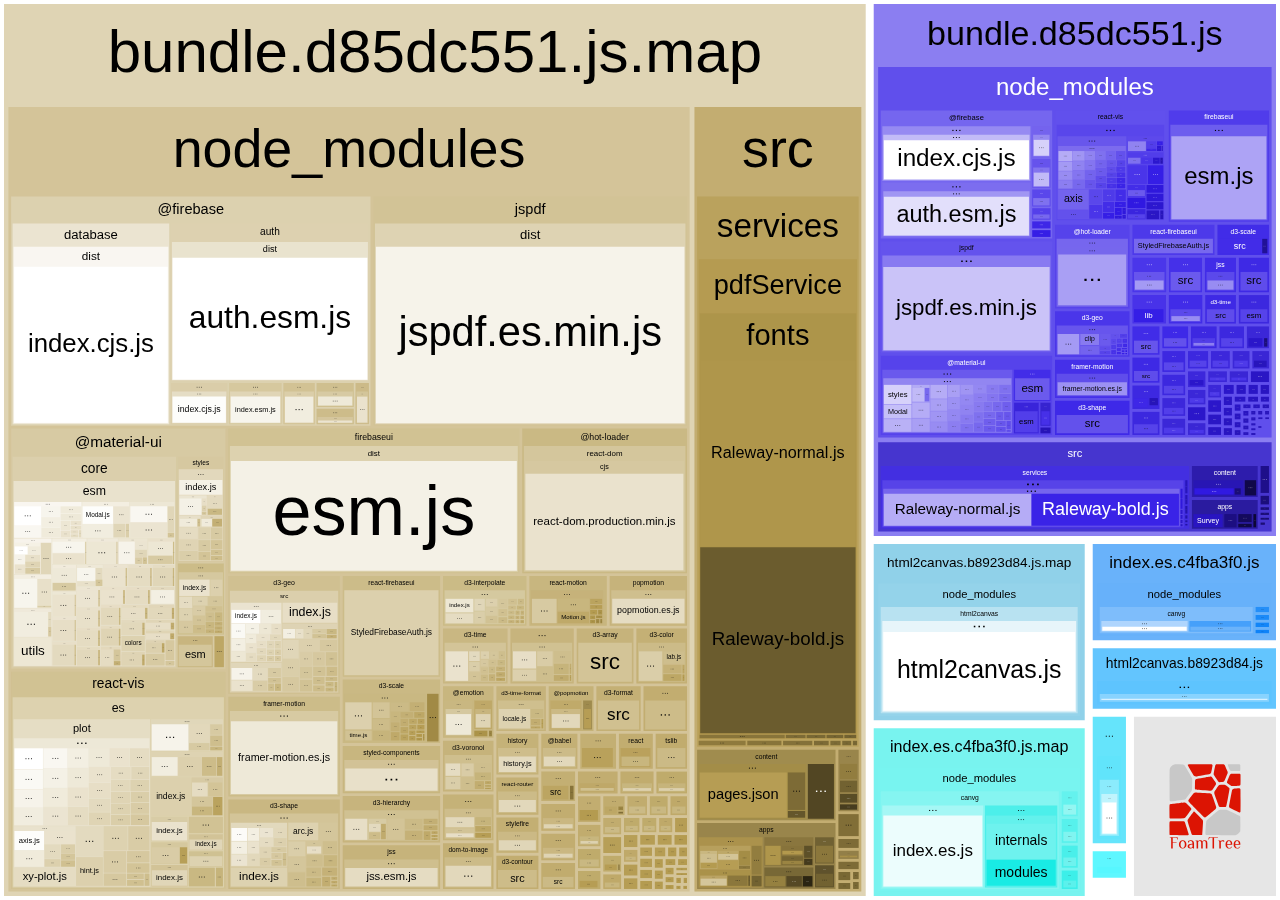
==== commit 4fd944ad: "pre release update" ====
--- a/report.html
+++ b/report.html
@@ -42,7 +42,7 @@
   margin-bottom: 10px;
 }</style>
       <script>
-        window.TREE_DATA = {"groups":[{"label":"index.html","path":".\\dist\\index.html","weight":496,"formattedSize":"496 B","formattedGzipSize":"338 B","formattedTime":"13ms","isTooLarge":false,"groups":[{"label":"src","path":".\\src","groups":[{"label":"index.html","path":".\\src\\index.html","weight":496,"time":0,"formattedTime":"0ms","formattedSize":"496 B","isTooLarge":false}],"weight":496,"formattedTime":"0ms","formattedSize":"496 B"}]},{"label":"bundle.9cd1d61f.js","path":".\\dist\\bundle.9cd1d61f.js","weight":2767520,"formattedSize":"2.64 MB","formattedGzipSize":"826.33 KB","formattedTime":"21.89s","isTooLarge":true,"groups":[{"label":"src","path":".\\src","groups":[{"label":"bundle.js","path":".\\src\\bundle.js","weight":417,"time":181,"formattedTime":"181ms","formattedSize":"417 B","isTooLarge":false},{"label":"App.js","path":".\\src\\App.js","weight":2791,"time":214,"formattedTime":"214ms","formattedSize":"2.73 KB","isTooLarge":false},{"label":"Themes","path":".\\src\\Themes","groups":[{"label":"default","path":".\\src\\Themes\\default","groups":[{"label":"Container.js","path":".\\src\\Themes\\default\\Container.js","weight":440,"time":2747,"formattedTime":"2.75s","formattedSize":"440 B","isTooLarge":false},{"label":"GlobalStyle.js","path":".\\src\\Themes\\default\\GlobalStyle.js","weight":809,"time":2096,"formattedTime":"2.10s","formattedSize":"809 B","isTooLarge":false}],"weight":1249,"formattedTime":"4.84s","formattedSize":"1.22 KB"}],"weight":1249,"formattedTime":"4.84s","formattedSize":"1.22 KB"},{"label":"globals","path":".\\src\\globals","groups":[{"label":"colors.js","path":".\\src\\globals\\colors.js","weight":793,"time":706,"formattedTime":"706ms","formattedSize":"793 B","isTooLarge":false}],"weight":793,"formattedTime":"706ms","formattedSize":"793 B"},{"label":"services","path":".\\src\\services","groups":[{"label":"device.js","path":".\\src\\services\\device.js","weight":210,"time":404,"formattedTime":"404ms","formattedSize":"210 B","isTooLarge":false},{"label":"remote.js","path":".\\src\\services\\remote.js","weight":1093,"time":430,"formattedTime":"430ms","formattedSize":"1.07 KB","isTooLarge":false},{"label":"timeEstimate.js","path":".\\src\\services\\timeEstimate.js","weight":380,"time":1007,"formattedTime":"1.01s","formattedSize":"380 B","isTooLarge":false},{"label":"report.js","path":".\\src\\services\\report.js","weight":1825,"time":900,"formattedTime":"900ms","formattedSize":"1.78 KB","isTooLarge":false},{"label":"pdfService","path":".\\src\\services\\pdfService","groups":[{"label":"index.js","path":".\\src\\services\\pdfService\\index.js","weight":513,"time":2244,"formattedTime":"2.24s","formattedSize":"513 B","isTooLarge":false},{"label":"tableOfContent.js","path":".\\src\\services\\pdfService\\tableOfContent.js","weight":572,"time":1412,"formattedTime":"1.41s","formattedSize":"572 B","isTooLarge":false},{"label":"config.js","path":".\\src\\services\\pdfService\\config.js","weight":369,"time":525,"formattedTime":"525ms","formattedSize":"369 B","isTooLarge":false},{"label":"create.js","path":".\\src\\services\\pdfService\\create.js","weight":599,"time":1407,"formattedTime":"1.41s","formattedSize":"599 B","isTooLarge":false},{"label":"fonts","path":".\\src\\services\\pdfService\\fonts","groups":[{"label":"Raleway-normal.js","path":".\\src\\services\\pdfService\\fonts\\Raleway-normal.js","weight":218123,"time":7204,"formattedTime":"7.20s","formattedSize":"213.01 KB","isTooLarge":false},{"label":"Raleway-bold.js","path":".\\src\\services\\pdfService\\fonts\\Raleway-bold.js","weight":218119,"time":7305,"formattedTime":"7.30s","formattedSize":"213.01 KB","isTooLarge":false}],"weight":436242,"formattedTime":"14.51s","formattedSize":"426.02 KB"},{"label":"make.js","path":".\\src\\services\\pdfService\\make.js","weight":2475,"time":2133,"formattedTime":"2.13s","formattedSize":"2.42 KB","isTooLarge":false}],"weight":440770,"formattedTime":"22.23s","formattedSize":"430.44 KB"},{"label":"image.js","path":".\\src\\services\\image.js","weight":580,"time":1977,"formattedTime":"1.98s","formattedSize":"580 B","isTooLarge":false},{"label":"auth.js","path":".\\src\\services\\auth.js","weight":1266,"time":779,"formattedTime":"779ms","formattedSize":"1.24 KB","isTooLarge":false},{"label":"db.js","path":".\\src\\services\\db.js","weight":376,"time":622,"formattedTime":"622ms","formattedSize":"376 B","isTooLarge":false}],"weight":446500,"formattedTime":"28.35s","formattedSize":"436.04 KB"},{"label":"apps","path":".\\src\\apps","groups":[{"label":"LandingPage","path":".\\src\\apps\\LandingPage","groups":[{"label":"index.js","path":".\\src\\apps\\LandingPage\\index.js","weight":1610,"time":2184,"formattedTime":"2.18s","formattedSize":"1.57 KB","isTooLarge":false},{"label":"SplashScreen.js","path":".\\src\\apps\\LandingPage\\SplashScreen.js","weight":3224,"time":715,"formattedTime":"715ms","formattedSize":"3.15 KB","isTooLarge":false},{"label":"ActionPrompt.js","path":".\\src\\apps\\LandingPage\\ActionPrompt.js","weight":2492,"time":723,"formattedTime":"723ms","formattedSize":"2.43 KB","isTooLarge":false}],"weight":7326,"formattedTime":"3.62s","formattedSize":"7.15 KB"},{"label":"Survey","path":".\\src\\apps\\Survey","groups":[{"label":"index.js","path":".\\src\\apps\\Survey\\index.js","weight":2810,"time":918,"formattedTime":"918ms","formattedSize":"2.74 KB","isTooLarge":false},{"label":"secreenTypes","path":".\\src\\apps\\Survey\\secreenTypes","groups":[{"label":"index.js","path":".\\src\\apps\\Survey\\secreenTypes\\index.js","weight":363,"time":2129,"formattedTime":"2.13s","formattedSize":"363 B","isTooLarge":false},{"label":"HeadLine.js","path":".\\src\\apps\\Survey\\secreenTypes\\HeadLine.js","weight":3142,"time":2948,"formattedTime":"2.95s","formattedSize":"3.07 KB","isTooLarge":false},{"label":"Question","path":".\\src\\apps\\Survey\\secreenTypes\\Question","groups":[{"label":"index.js","path":".\\src\\apps\\Survey\\secreenTypes\\Question\\index.js","weight":4077,"time":2945,"formattedTime":"2.94s","formattedSize":"3.98 KB","isTooLarge":false}],"weight":4077,"formattedTime":"2.94s","formattedSize":"3.98 KB"}],"weight":7582,"formattedTime":"8.02s","formattedSize":"7.4 KB"},{"label":"ActionButton.js","path":".\\src\\apps\\Survey\\ActionButton.js","weight":1130,"time":7141,"formattedTime":"7.14s","formattedSize":"1.1 KB","isTooLarge":false},{"label":"questionTypes","path":".\\src\\apps\\Survey\\questionTypes","groups":[{"label":"index.js","path":".\\src\\apps\\Survey\\questionTypes\\index.js","weight":531,"time":7197,"formattedTime":"7.20s","formattedSize":"531 B","isTooLarge":false},{"label":"Options","path":".\\src\\apps\\Survey\\questionTypes\\Options","groups":[{"label":"index.js","path":".\\src\\apps\\Survey\\questionTypes\\Options\\index.js","weight":1612,"time":3323,"formattedTime":"3.32s","formattedSize":"1.57 KB","isTooLarge":false},{"label":"Card.js","path":".\\src\\apps\\Survey\\questionTypes\\Options\\Card.js","weight":2284,"time":308,"formattedTime":"308ms","formattedSize":"2.23 KB","isTooLarge":false}],"weight":3896,"formattedTime":"3.63s","formattedSize":"3.8 KB"},{"label":"CustomForm","path":".\\src\\apps\\Survey\\questionTypes\\CustomForm","groups":[{"label":"index.js","path":".\\src\\apps\\Survey\\questionTypes\\CustomForm\\index.js","weight":2447,"time":3333,"formattedTime":"3.33s","formattedSize":"2.39 KB","isTooLarge":false}],"weight":2447,"formattedTime":"3.33s","formattedSize":"2.39 KB"},{"label":"CheckBoxOptions.js","path":".\\src\\apps\\Survey\\questionTypes\\CheckBoxOptions.js","weight":2239,"time":3257,"formattedTime":"3.26s","formattedSize":"2.19 KB","isTooLarge":false},{"label":"RadioOptions.js","path":".\\src\\apps\\Survey\\questionTypes\\RadioOptions.js","weight":2044,"time":1080,"formattedTime":"1.08s","formattedSize":"2 KB","isTooLarge":false}],"weight":11157,"formattedTime":"18.50s","formattedSize":"10.9 KB"}],"weight":22679,"formattedTime":"34.58s","formattedSize":"22.15 KB"},{"label":"Summary","path":".\\src\\apps\\Summary","groups":[{"label":"index.js","path":".\\src\\apps\\Summary\\index.js","weight":1286,"time":2185,"formattedTime":"2.19s","formattedSize":"1.26 KB","isTooLarge":false},{"label":"Details.js","path":".\\src\\apps\\Summary\\Details.js","weight":3652,"time":858,"formattedTime":"858ms","formattedSize":"3.57 KB","isTooLarge":false},{"label":"charts","path":".\\src\\apps\\Summary\\charts","groups":[{"label":"Bar.js","path":".\\src\\apps\\Summary\\charts\\Bar.js","weight":2471,"time":6558,"formattedTime":"6.56s","formattedSize":"2.41 KB","isTooLarge":false}],"weight":2471,"formattedTime":"6.56s","formattedSize":"2.41 KB"},{"label":"StagesSummary.js","path":".\\src\\apps\\Summary\\StagesSummary.js","weight":888,"time":4309,"formattedTime":"4.31s","formattedSize":"888 B","isTooLarge":false},{"label":"util","path":".\\src\\apps\\Summary\\util","groups":[{"label":"getPointsSummary.js","path":".\\src\\apps\\Summary\\util\\getPointsSummary.js","weight":2334,"time":853,"formattedTime":"853ms","formattedSize":"2.28 KB","isTooLarge":false}],"weight":2334,"formattedTime":"853ms","formattedSize":"2.28 KB"}],"weight":10631,"formattedTime":"14.76s","formattedSize":"10.38 KB"},{"label":"Auth","path":".\\src\\apps\\Auth","groups":[{"label":"index.js","path":".\\src\\apps\\Auth\\index.js","weight":3874,"time":2186,"formattedTime":"2.19s","formattedSize":"3.78 KB","isTooLarge":false}],"weight":3874,"formattedTime":"2.19s","formattedSize":"3.78 KB"}],"weight":44510,"formattedTime":"55.15s","formattedSize":"43.47 KB"},{"label":"utilities","path":".\\src\\utilities","groups":[{"label":"getPublicUrl.js","path":".\\src\\utilities\\getPublicUrl.js","weight":198,"time":614,"formattedTime":"614ms","formattedSize":"198 B","isTooLarge":false},{"label":"sleepAsync.js","path":".\\src\\utilities\\sleepAsync.js","weight":210,"time":2331,"formattedTime":"2.33s","formattedSize":"210 B","isTooLarge":false}],"weight":408,"formattedTime":"2.94s","formattedSize":"408 B"},{"label":"components","path":".\\src\\components","groups":[{"label":"GlobalHeader.js","path":".\\src\\components\\GlobalHeader.js","weight":2588,"time":360,"formattedTime":"360ms","formattedSize":"2.53 KB","isTooLarge":false},{"label":"SurveyBox.js","path":".\\src\\components\\SurveyBox.js","weight":2040,"time":384,"formattedTime":"384ms","formattedSize":"1.99 KB","isTooLarge":false},{"label":"LoadingBar.js","path":".\\src\\components\\LoadingBar.js","weight":1605,"time":1001,"formattedTime":"1.00s","formattedSize":"1.57 KB","isTooLarge":false},{"label":"TimeEstimate.js","path":".\\src\\components\\TimeEstimate.js","weight":1087,"time":1026,"formattedTime":"1.03s","formattedSize":"1.06 KB","isTooLarge":false}],"weight":7320,"formattedTime":"2.77s","formattedSize":"7.15 KB"},{"label":"api","path":".\\src\\api","groups":[{"label":"surveyQuestions.js","path":".\\src\\api\\surveyQuestions.js","weight":304,"time":1013,"formattedTime":"1.01s","formattedSize":"304 B","isTooLarge":false},{"label":"userEntry.js","path":".\\src\\api\\userEntry.js","weight":355,"time":2693,"formattedTime":"2.69s","formattedSize":"355 B","isTooLarge":false}],"weight":659,"formattedTime":"3.71s","formattedSize":"659 B"},{"label":"content","path":".\\src\\content","groups":[{"label":"questions.json","path":".\\src\\content\\questions.json","weight":10326,"time":727,"formattedTime":"727ms","formattedSize":"10.08 KB","isTooLarge":false},{"label":"report","path":".\\src\\content\\report","groups":[{"label":"summary.json","path":".\\src\\content\\report\\summary.json","weight":5798,"time":732,"formattedTime":"732ms","formattedSize":"5.66 KB","isTooLarge":false},{"label":"tableOfContent.json","path":".\\src\\content\\report\\tableOfContent.json","weight":1167,"time":2197,"formattedTime":"2.20s","formattedSize":"1.14 KB","isTooLarge":false},{"label":"pages.json","path":".\\src\\content\\report\\pages.json","weight":33577,"time":2253,"formattedTime":"2.25s","formattedSize":"32.79 KB","isTooLarge":false}],"weight":40542,"formattedTime":"5.18s","formattedSize":"39.59 KB"}],"weight":50868,"formattedTime":"5.91s","formattedSize":"49.68 KB"}],"weight":555515,"formattedTime":"104.77s","formattedSize":"542.5 KB"},{"label":"node_modules","path":".\\node_modules","groups":[{"label":"react","path":".\\node_modules\\react","groups":[{"label":"index.js","path":".\\node_modules\\react\\index.js","weight":157,"time":127,"formattedTime":"127ms","formattedSize":"157 B","isTooLarge":false},{"label":"cjs","path":".\\node_modules\\react\\cjs","groups":[{"label":"react.production.min.js","path":".\\node_modules\\react\\cjs\\react.production.min.js","weight":6433,"time":442,"formattedTime":"442ms","formattedSize":"6.28 KB","isTooLarge":false}],"weight":6433,"formattedTime":"442ms","formattedSize":"6.28 KB"}],"weight":6590,"formattedTime":"569ms","formattedSize":"6.44 KB"},{"label":"object-assign","path":".\\node_modules\\object-assign","groups":[{"label":"index.js","path":".\\node_modules\\object-assign\\index.js","weight":2000,"time":2184,"formattedTime":"2.18s","formattedSize":"1.95 KB","isTooLarge":false}],"weight":2000,"formattedTime":"2.18s","formattedSize":"1.95 KB"},{"label":"@hot-loader","path":".\\node_modules\\@hot-loader","groups":[{"label":"react-dom","path":".\\node_modules\\@hot-loader\\react-dom","groups":[{"label":"index.js","path":".\\node_modules\\@hot-loader\\react-dom\\index.js","weight":374,"time":228,"formattedTime":"228ms","formattedSize":"374 B","isTooLarge":false},{"label":"cjs","path":".\\node_modules\\@hot-loader\\react-dom\\cjs","groups":[{"label":"react-dom.production.min.js","path":".\\node_modules\\@hot-loader\\react-dom\\cjs\\react-dom.production.min.js","weight":117091,"time":2563,"formattedTime":"2.56s","formattedSize":"114.35 KB","isTooLarge":false}],"weight":117091,"formattedTime":"2.56s","formattedSize":"114.35 KB"}],"weight":117465,"formattedTime":"2.79s","formattedSize":"114.71 KB"}],"weight":117465,"formattedTime":"2.79s","formattedSize":"114.71 KB"},{"label":"scheduler","path":".\\node_modules\\scheduler","groups":[{"label":"index.js","path":".\\node_modules\\scheduler\\index.js","weight":165,"time":533,"formattedTime":"533ms","formattedSize":"165 B","isTooLarge":false},{"label":"cjs","path":".\\node_modules\\scheduler\\cjs","groups":[{"label":"scheduler.production.min.js","path":".\\node_modules\\scheduler\\cjs\\scheduler.production.min.js","weight":4812,"time":466,"formattedTime":"466ms","formattedSize":"4.7 KB","isTooLarge":false}],"weight":4812,"formattedTime":"466ms","formattedSize":"4.7 KB"}],"weight":4977,"formattedTime":"999ms","formattedSize":"4.86 KB"},{"label":"react-hot-loader","path":".\\node_modules\\react-hot-loader","groups":[{"label":"index.js","path":".\\node_modules\\react-hot-loader\\index.js","weight":191,"time":336,"formattedTime":"336ms","formattedSize":"191 B","isTooLarge":false},{"label":"dist","path":".\\node_modules\\react-hot-loader\\dist","groups":[{"label":"react-hot-loader.production.min.js","path":".\\node_modules\\react-hot-loader\\dist\\react-hot-loader.production.min.js","weight":960,"time":2382,"formattedTime":"2.38s","formattedSize":"960 B","isTooLarge":false}],"weight":960,"formattedTime":"2.38s","formattedSize":"960 B"}],"weight":1151,"formattedTime":"2.72s","formattedSize":"1.12 KB"},{"label":"@material-ui","path":".\\node_modules\\@material-ui","groups":[{"label":"core","path":".\\node_modules\\@material-ui\\core","groups":[{"label":"esm","path":".\\node_modules\\@material-ui\\core\\esm","groups":[{"label":"CssBaseline","path":".\\node_modules\\@material-ui\\core\\esm\\CssBaseline","groups":[{"label":"index.js","path":".\\node_modules\\@material-ui\\core\\esm\\CssBaseline\\index.js","weight":315,"time":1821,"formattedTime":"1.82s","formattedSize":"315 B","isTooLarge":false},{"label":"CssBaseline.js","path":".\\node_modules\\@material-ui\\core\\esm\\CssBaseline\\CssBaseline.js","weight":1824,"time":398,"formattedTime":"398ms","formattedSize":"1.78 KB","isTooLarge":false}],"weight":2139,"formattedTime":"2.22s","formattedSize":"2.09 KB"},{"label":"styles","path":".\\node_modules\\@material-ui\\core\\esm\\styles","groups":[{"label":"withStyles.js","path":".\\node_modules\\@material-ui\\core\\esm\\styles\\withStyles.js","weight":517,"time":1883,"formattedTime":"1.88s","formattedSize":"517 B","isTooLarge":false},{"label":"defaultTheme.js","path":".\\node_modules\\@material-ui\\core\\esm\\styles\\defaultTheme.js","weight":298,"time":2872,"formattedTime":"2.87s","formattedSize":"298 B","isTooLarge":false},{"label":"createMuiTheme.js","path":".\\node_modules\\@material-ui\\core\\esm\\styles\\createMuiTheme.js","weight":1712,"time":684,"formattedTime":"684ms","formattedSize":"1.67 KB","isTooLarge":false},{"label":"createBreakpoints.js","path":".\\node_modules\\@material-ui\\core\\esm\\styles\\createBreakpoints.js","weight":1265,"time":967,"formattedTime":"967ms","formattedSize":"1.24 KB","isTooLarge":false},{"label":"createMixins.js","path":".\\node_modules\\@material-ui\\core\\esm\\styles\\createMixins.js","weight":840,"time":953,"formattedTime":"953ms","formattedSize":"840 B","isTooLarge":false},{"label":"createPalette.js","path":".\\node_modules\\@material-ui\\core\\esm\\styles\\createPalette.js","weight":4483,"time":1122,"formattedTime":"1.12s","formattedSize":"4.38 KB","isTooLarge":false},{"label":"colorManipulator.js","path":".\\node_modules\\@material-ui\\core\\esm\\styles\\colorManipulator.js","weight":2814,"time":710,"formattedTime":"710ms","formattedSize":"2.75 KB","isTooLarge":false},{"label":"createTypography.js","path":".\\node_modules\\@material-ui\\core\\esm\\styles\\createTypography.js","weight":1785,"time":1020,"formattedTime":"1.02s","formattedSize":"1.74 KB","isTooLarge":false},{"label":"shadows.js","path":".\\node_modules\\@material-ui\\core\\esm\\styles\\shadows.js","weight":1707,"time":1233,"formattedTime":"1.23s","formattedSize":"1.67 KB","isTooLarge":false},{"label":"shape.js","path":".\\node_modules\\@material-ui\\core\\esm\\styles\\shape.js","weight":186,"time":1044,"formattedTime":"1.04s","formattedSize":"186 B","isTooLarge":false},{"label":"createSpacing.js","path":".\\node_modules\\@material-ui\\core\\esm\\styles\\createSpacing.js","weight":636,"time":1041,"formattedTime":"1.04s","formattedSize":"636 B","isTooLarge":false},{"label":"transitions.js","path":".\\node_modules\\@material-ui\\core\\esm\\styles\\transitions.js","weight":1329,"time":1168,"formattedTime":"1.17s","formattedSize":"1.3 KB","isTooLarge":false},{"label":"zIndex.js","path":".\\node_modules\\@material-ui\\core\\esm\\styles\\zIndex.js","weight":266,"time":1124,"formattedTime":"1.12s","formattedSize":"266 B","isTooLarge":false},{"label":"useTheme.js","path":".\\node_modules\\@material-ui\\core\\esm\\styles\\useTheme.js","weight":400,"time":201,"formattedTime":"201ms","formattedSize":"400 B","isTooLarge":false}],"weight":18238,"formattedTime":"16.02s","formattedSize":"17.81 KB"},{"label":"colors","path":".\\node_modules\\@material-ui\\core\\esm\\colors","groups":[{"label":"common.js","path":".\\node_modules\\@material-ui\\core\\esm\\colors\\common.js","weight":197,"time":907,"formattedTime":"907ms","formattedSize":"197 B","isTooLarge":false},{"label":"grey.js","path":".\\node_modules\\@material-ui\\core\\esm\\colors\\grey.js","weight":370,"time":590,"formattedTime":"590ms","formattedSize":"370 B","isTooLarge":false},{"label":"indigo.js","path":".\\node_modules\\@material-ui\\core\\esm\\colors\\indigo.js","weight":370,"time":587,"formattedTime":"587ms","formattedSize":"370 B","isTooLarge":false},{"label":"pink.js","path":".\\node_modules\\@material-ui\\core\\esm\\colors\\pink.js","weight":370,"time":606,"formattedTime":"606ms","formattedSize":"370 B","isTooLarge":false},{"label":"red.js","path":".\\node_modules\\@material-ui\\core\\esm\\colors\\red.js","weight":370,"time":623,"formattedTime":"623ms","formattedSize":"370 B","isTooLarge":false},{"label":"orange.js","path":".\\node_modules\\@material-ui\\core\\esm\\colors\\orange.js","weight":370,"time":627,"formattedTime":"627ms","formattedSize":"370 B","isTooLarge":false},{"label":"blue.js","path":".\\node_modules\\@material-ui\\core\\esm\\colors\\blue.js","weight":370,"time":926,"formattedTime":"926ms","formattedSize":"370 B","isTooLarge":false},{"label":"green.js","path":".\\node_modules\\@material-ui\\core\\esm\\colors\\green.js","weight":370,"time":669,"formattedTime":"669ms","formattedSize":"370 B","isTooLarge":false}],"weight":2787,"formattedTime":"5.54s","formattedSize":"2.72 KB"},{"label":"Paper","path":".\\node_modules\\@material-ui\\core\\esm\\Paper","groups":[{"label":"index.js","path":".\\node_modules\\@material-ui\\core\\esm\\Paper\\index.js","weight":303,"time":379,"formattedTime":"379ms","formattedSize":"303 B","isTooLarge":false},{"label":"Paper.js","path":".\\node_modules\\@material-ui\\core\\esm\\Paper\\Paper.js","weight":2008,"time":115,"formattedTime":"115ms","formattedSize":"1.96 KB","isTooLarge":false}],"weight":2311,"formattedTime":"494ms","formattedSize":"2.26 KB"},{"label":"SvgIcon","path":".\\node_modules\\@material-ui\\core\\esm\\SvgIcon","groups":[{"label":"index.js","path":".\\node_modules\\@material-ui\\core\\esm\\SvgIcon\\index.js","weight":307,"time":604,"formattedTime":"604ms","formattedSize":"307 B","isTooLarge":false},{"label":"SvgIcon.js","path":".\\node_modules\\@material-ui\\core\\esm\\SvgIcon\\SvgIcon.js","weight":2616,"time":654,"formattedTime":"654ms","formattedSize":"2.55 KB","isTooLarge":false}],"weight":2923,"formattedTime":"1.26s","formattedSize":"2.85 KB"},{"label":"utils","path":".\\node_modules\\@material-ui\\core\\esm\\utils","groups":[{"label":"capitalize.js","path":".\\node_modules\\@material-ui\\core\\esm\\utils\\capitalize.js","weight":194,"time":555,"formattedTime":"555ms","formattedSize":"194 B","isTooLarge":false},{"label":"useForkRef.js","path":".\\node_modules\\@material-ui\\core\\esm\\utils\\useForkRef.js","weight":931,"time":811,"formattedTime":"811ms","formattedSize":"931 B","isTooLarge":false},{"label":"setRef.js","path":".\\node_modules\\@material-ui\\core\\esm\\utils\\setRef.js","weight":195,"time":2086,"formattedTime":"2.09s","formattedSize":"195 B","isTooLarge":false},{"label":"debounce.js","path":".\\node_modules\\@material-ui\\core\\esm\\utils\\debounce.js","weight":415,"time":31,"formattedTime":"31ms","formattedSize":"415 B","isTooLarge":false},{"label":"isMuiElement.js","path":".\\node_modules\\@material-ui\\core\\esm\\utils\\isMuiElement.js","weight":780,"time":264,"formattedTime":"264ms","formattedSize":"780 B","isTooLarge":false},{"label":"ownerDocument.js","path":".\\node_modules\\@material-ui\\core\\esm\\utils\\ownerDocument.js","weight":186,"time":107,"formattedTime":"107ms","formattedSize":"186 B","isTooLarge":false},{"label":"ownerWindow.js","path":".\\node_modules\\@material-ui\\core\\esm\\utils\\ownerWindow.js","weight":304,"time":26,"formattedTime":"26ms","formattedSize":"304 B","isTooLarge":false},{"label":"createChainedFunction.js","path":".\\node_modules\\@material-ui\\core\\esm\\utils\\createChainedFunction.js","weight":399,"time":189,"formattedTime":"189ms","formattedSize":"399 B","isTooLarge":false},{"label":"useEventCallback.js","path":".\\node_modules\\@material-ui\\core\\esm\\utils\\useEventCallback.js","weight":905,"time":811,"formattedTime":"811ms","formattedSize":"905 B","isTooLarge":false},{"label":"getScrollbarSize.js","path":".\\node_modules\\@material-ui\\core\\esm\\utils\\getScrollbarSize.js","weight":405,"time":110,"formattedTime":"110ms","formattedSize":"405 B","isTooLarge":false},{"label":"useControlled.js","path":".\\node_modules\\@material-ui\\core\\esm\\utils\\useControlled.js","weight":873,"time":247,"formattedTime":"247ms","formattedSize":"873 B","isTooLarge":false},{"label":"createSvgIcon.js","path":".\\node_modules\\@material-ui\\core\\esm\\utils\\createSvgIcon.js","weight":550,"time":1469,"formattedTime":"1.47s","formattedSize":"550 B","isTooLarge":false},{"label":"useIsFocusVisible.js","path":".\\node_modules\\@material-ui\\core\\esm\\utils\\useIsFocusVisible.js","weight":1927,"time":853,"formattedTime":"853ms","formattedSize":"1.88 KB","isTooLarge":false}],"weight":8064,"formattedTime":"7.56s","formattedSize":"7.88 KB"},{"label":"TextField","path":".\\node_modules\\@material-ui\\core\\esm\\TextField","groups":[{"label":"index.js","path":".\\node_modules\\@material-ui\\core\\esm\\TextField\\index.js","weight":311,"time":296,"formattedTime":"296ms","formattedSize":"311 B","isTooLarge":false},{"label":"TextField.js","path":".\\node_modules\\@material-ui\\core\\esm\\TextField\\TextField.js","weight":3690,"time":378,"formattedTime":"378ms","formattedSize":"3.6 KB","isTooLarge":false}],"weight":4001,"formattedTime":"674ms","formattedSize":"3.91 KB"},{"label":"Input","path":".\\node_modules\\@material-ui\\core\\esm\\Input","groups":[{"label":"index.js","path":".\\node_modules\\@material-ui\\core\\esm\\Input\\index.js","weight":303,"time":104,"formattedTime":"104ms","formattedSize":"303 B","isTooLarge":false},{"label":"Input.js","path":".\\node_modules\\@material-ui\\core\\esm\\Input\\Input.js","weight":3105,"time":131,"formattedTime":"131ms","formattedSize":"3.03 KB","isTooLarge":false}],"weight":3408,"formattedTime":"235ms","formattedSize":"3.33 KB"},{"label":"InputBase","path":".\\node_modules\\@material-ui\\core\\esm\\InputBase","groups":[{"label":"index.js","path":".\\node_modules\\@material-ui\\core\\esm\\InputBase\\index.js","weight":311,"time":10,"formattedTime":"10ms","formattedSize":"311 B","isTooLarge":false},{"label":"InputBase.js","path":".\\node_modules\\@material-ui\\core\\esm\\InputBase\\InputBase.js","weight":7372,"time":245,"formattedTime":"245ms","formattedSize":"7.2 KB","isTooLarge":false},{"label":"utils.js","path":".\\node_modules\\@material-ui\\core\\esm\\InputBase\\utils.js","weight":439,"time":252,"formattedTime":"252ms","formattedSize":"439 B","isTooLarge":false}],"weight":8122,"formattedTime":"507ms","formattedSize":"7.93 KB"},{"label":"FormControl","path":".\\node_modules\\@material-ui\\core\\esm\\FormControl","groups":[{"label":"formControlState.js","path":".\\node_modules\\@material-ui\\core\\esm\\FormControl\\formControlState.js","weight":278,"time":298,"formattedTime":"298ms","formattedSize":"278 B","isTooLarge":false},{"label":"FormControlContext.js","path":".\\node_modules\\@material-ui\\core\\esm\\FormControl\\FormControlContext.js","weight":821,"time":306,"formattedTime":"306ms","formattedSize":"821 B","isTooLarge":false},{"label":"useFormControl.js","path":".\\node_modules\\@material-ui\\core\\esm\\FormControl\\useFormControl.js","weight":867,"time":181,"formattedTime":"181ms","formattedSize":"867 B","isTooLarge":false},{"label":"index.js","path":".\\node_modules\\@material-ui\\core\\esm\\FormControl\\index.js","weight":471,"time":1053,"formattedTime":"1.05s","formattedSize":"471 B","isTooLarge":false},{"label":"FormControl.js","path":".\\node_modules\\@material-ui\\core\\esm\\FormControl\\FormControl.js","weight":3278,"time":244,"formattedTime":"244ms","formattedSize":"3.2 KB","isTooLarge":false}],"weight":5715,"formattedTime":"2.08s","formattedSize":"5.58 KB"},{"label":"TextareaAutosize","path":".\\node_modules\\@material-ui\\core\\esm\\TextareaAutosize","groups":[{"label":"index.js","path":".\\node_modules\\@material-ui\\core\\esm\\TextareaAutosize\\index.js","weight":325,"time":205,"formattedTime":"205ms","formattedSize":"325 B","isTooLarge":false},{"label":"TextareaAutosize.js","path":".\\node_modules\\@material-ui\\core\\esm\\TextareaAutosize\\TextareaAutosize.js","weight":2970,"time":105,"formattedTime":"105ms","formattedSize":"2.9 KB","isTooLarge":false}],"weight":3295,"formattedTime":"310ms","formattedSize":"3.22 KB"},{"label":"FilledInput","path":".\\node_modules\\@material-ui\\core\\esm\\FilledInput","groups":[{"label":"index.js","path":".\\node_modules\\@material-ui\\core\\esm\\FilledInput\\index.js","weight":315,"time":65,"formattedTime":"65ms","formattedSize":"315 B","isTooLarge":false},{"label":"FilledInput.js","path":".\\node_modules\\@material-ui\\core\\esm\\FilledInput\\FilledInput.js","weight":4116,"time":157,"formattedTime":"157ms","formattedSize":"4.02 KB","isTooLarge":false}],"weight":4431,"formattedTime":"222ms","formattedSize":"4.33 KB"},{"label":"OutlinedInput","path":".\\node_modules\\@material-ui\\core\\esm\\OutlinedInput","groups":[{"label":"index.js","path":".\\node_modules\\@material-ui\\core\\esm\\OutlinedInput\\index.js","weight":319,"time":71,"formattedTime":"71ms","formattedSize":"319 B","isTooLarge":false},{"label":"OutlinedInput.js","path":".\\node_modules\\@material-ui\\core\\esm\\OutlinedInput\\OutlinedInput.js","weight":3313,"time":206,"formattedTime":"206ms","formattedSize":"3.24 KB","isTooLarge":false},{"label":"NotchedOutline.js","path":".\\node_modules\\@material-ui\\core\\esm\\OutlinedInput\\NotchedOutline.js","weight":3182,"time":255,"formattedTime":"255ms","formattedSize":"3.11 KB","isTooLarge":false}],"weight":6814,"formattedTime":"532ms","formattedSize":"6.65 KB"},{"label":"InputLabel","path":".\\node_modules\\@material-ui\\core\\esm\\InputLabel","groups":[{"label":"index.js","path":".\\node_modules\\@material-ui\\core\\esm\\InputLabel\\index.js","weight":313,"time":67,"formattedTime":"67ms","formattedSize":"313 B","isTooLarge":false},{"label":"InputLabel.js","path":".\\node_modules\\@material-ui\\core\\esm\\InputLabel\\InputLabel.js","weight":3136,"time":183,"formattedTime":"183ms","formattedSize":"3.06 KB","isTooLarge":false}],"weight":3449,"formattedTime":"250ms","formattedSize":"3.37 KB"},{"label":"FormLabel","path":".\\node_modules\\@material-ui\\core\\esm\\FormLabel","groups":[{"label":"index.js","path":".\\node_modules\\@material-ui\\core\\esm\\FormLabel\\index.js","weight":311,"time":1041,"formattedTime":"1.04s","formattedSize":"311 B","isTooLarge":false},{"label":"FormLabel.js","path":".\\node_modules\\@material-ui\\core\\esm\\FormLabel\\FormLabel.js","weight":2653,"time":184,"formattedTime":"184ms","formattedSize":"2.59 KB","isTooLarge":false}],"weight":2964,"formattedTime":"1.23s","formattedSize":"2.89 KB"},{"label":"FormHelperText","path":".\\node_modules\\@material-ui\\core\\esm\\FormHelperText","groups":[{"label":"index.js","path":".\\node_modules\\@material-ui\\core\\esm\\FormHelperText\\index.js","weight":321,"time":1102,"formattedTime":"1.10s","formattedSize":"321 B","isTooLarge":false},{"label":"FormHelperText.js","path":".\\node_modules\\@material-ui\\core\\esm\\FormHelperText\\FormHelperText.js","weight":2566,"time":385,"formattedTime":"385ms","formattedSize":"2.51 KB","isTooLarge":false}],"weight":2887,"formattedTime":"1.49s","formattedSize":"2.82 KB"},{"label":"Select","path":".\\node_modules\\@material-ui\\core\\esm\\Select","groups":[{"label":"index.js","path":".\\node_modules\\@material-ui\\core\\esm\\Select\\index.js","weight":305,"time":103,"formattedTime":"103ms","formattedSize":"305 B","isTooLarge":false},{"label":"Select.js","path":".\\node_modules\\@material-ui\\core\\esm\\Select\\Select.js","weight":3307,"time":154,"formattedTime":"154ms","formattedSize":"3.23 KB","isTooLarge":false},{"label":"SelectInput.js","path":".\\node_modules\\@material-ui\\core\\esm\\Select\\SelectInput.js","weight":5799,"time":273,"formattedTime":"273ms","formattedSize":"5.66 KB","isTooLarge":false}],"weight":9411,"formattedTime":"530ms","formattedSize":"9.19 KB"},{"label":"Menu","path":".\\node_modules\\@material-ui\\core\\esm\\Menu","groups":[{"label":"Menu.js","path":".\\node_modules\\@material-ui\\core\\esm\\Menu\\Menu.js","weight":3191,"time":104,"formattedTime":"104ms","formattedSize":"3.12 KB","isTooLarge":false}],"weight":3191,"formattedTime":"104ms","formattedSize":"3.12 KB"},{"label":"Popover","path":".\\node_modules\\@material-ui\\core\\esm\\Popover","groups":[{"label":"index.js","path":".\\node_modules\\@material-ui\\core\\esm\\Popover\\index.js","weight":307,"time":58,"formattedTime":"58ms","formattedSize":"307 B","isTooLarge":false},{"label":"Popover.js","path":".\\node_modules\\@material-ui\\core\\esm\\Popover\\Popover.js","weight":5763,"time":180,"formattedTime":"180ms","formattedSize":"5.63 KB","isTooLarge":false}],"weight":6070,"formattedTime":"238ms","formattedSize":"5.93 KB"},{"label":"Modal","path":".\\node_modules\\@material-ui\\core\\esm\\Modal","groups":[{"label":"index.js","path":".\\node_modules\\@material-ui\\core\\esm\\Modal\\index.js","weight":453,"time":9,"formattedTime":"9ms","formattedSize":"453 B","isTooLarge":false},{"label":"Modal.js","path":".\\node_modules\\@material-ui\\core\\esm\\Modal\\Modal.js","weight":4775,"time":134,"formattedTime":"134ms","formattedSize":"4.66 KB","isTooLarge":false},{"label":"ModalManager.js","path":".\\node_modules\\@material-ui\\core\\esm\\Modal\\ModalManager.js","weight":3629,"time":160,"formattedTime":"160ms","formattedSize":"3.54 KB","isTooLarge":false},{"label":"TrapFocus.js","path":".\\node_modules\\@material-ui\\core\\esm\\Modal\\TrapFocus.js","weight":2401,"time":115,"formattedTime":"115ms","formattedSize":"2.34 KB","isTooLarge":false},{"label":"SimpleBackdrop.js","path":".\\node_modules\\@material-ui\\core\\esm\\Modal\\SimpleBackdrop.js","weight":1534,"time":127,"formattedTime":"127ms","formattedSize":"1.5 KB","isTooLarge":false}],"weight":12792,"formattedTime":"545ms","formattedSize":"12.49 KB"},{"label":"Portal","path":".\\node_modules\\@material-ui\\core\\esm\\Portal","groups":[{"label":"index.js","path":".\\node_modules\\@material-ui\\core\\esm\\Portal\\index.js","weight":305,"time":93,"formattedTime":"93ms","formattedSize":"305 B","isTooLarge":false},{"label":"Portal.js","path":".\\node_modules\\@material-ui\\core\\esm\\Portal\\Portal.js","weight":1642,"time":63,"formattedTime":"63ms","formattedSize":"1.6 KB","isTooLarge":false}],"weight":1947,"formattedTime":"156ms","formattedSize":"1.9 KB"},{"label":"Grow","path":".\\node_modules\\@material-ui\\core\\esm\\Grow","groups":[{"label":"index.js","path":".\\node_modules\\@material-ui\\core\\esm\\Grow\\index.js","weight":301,"time":22,"formattedTime":"22ms","formattedSize":"301 B","isTooLarge":false},{"label":"Grow.js","path":".\\node_modules\\@material-ui\\core\\esm\\Grow\\Grow.js","weight":2953,"time":191,"formattedTime":"191ms","formattedSize":"2.88 KB","isTooLarge":false}],"weight":3254,"formattedTime":"213ms","formattedSize":"3.18 KB"},{"label":"transitions","path":".\\node_modules\\@material-ui\\core\\esm\\transitions","groups":[{"label":"utils.js","path":".\\node_modules\\@material-ui\\core\\esm\\transitions\\utils.js","weight":381,"time":81,"formattedTime":"81ms","formattedSize":"381 B","isTooLarge":false}],"weight":381,"formattedTime":"81ms","formattedSize":"381 B"},{"label":"MenuList","path":".\\node_modules\\@material-ui\\core\\esm\\MenuList","groups":[{"label":"index.js","path":".\\node_modules\\@material-ui\\core\\esm\\MenuList\\index.js","weight":309,"time":55,"formattedTime":"55ms","formattedSize":"309 B","isTooLarge":false},{"label":"MenuList.js","path":".\\node_modules\\@material-ui\\core\\esm\\MenuList\\MenuList.js","weight":4163,"time":87,"formattedTime":"87ms","formattedSize":"4.07 KB","isTooLarge":false}],"weight":4472,"formattedTime":"142ms","formattedSize":"4.37 KB"},{"label":"List","path":".\\node_modules\\@material-ui\\core\\esm\\List","groups":[{"label":"index.js","path":".\\node_modules\\@material-ui\\core\\esm\\List\\index.js","weight":301,"time":105,"formattedTime":"105ms","formattedSize":"301 B","isTooLarge":false},{"label":"List.js","path":".\\node_modules\\@material-ui\\core\\esm\\List\\List.js","weight":1928,"time":42,"formattedTime":"42ms","formattedSize":"1.88 KB","isTooLarge":false},{"label":"ListContext.js","path":".\\node_modules\\@material-ui\\core\\esm\\List\\ListContext.js","weight":762,"time":159,"formattedTime":"159ms","formattedSize":"762 B","isTooLarge":false}],"weight":2991,"formattedTime":"306ms","formattedSize":"2.92 KB"},{"label":"internal","path":".\\node_modules\\@material-ui\\core\\esm\\internal","groups":[{"label":"svg-icons","path":".\\node_modules\\@material-ui\\core\\esm\\internal\\svg-icons","groups":[{"label":"ArrowDropDown.js","path":".\\node_modules\\@material-ui\\core\\esm\\internal\\svg-icons\\ArrowDropDown.js","weight":938,"time":19,"formattedTime":"19ms","formattedSize":"938 B","isTooLarge":false},{"label":"CheckBoxOutlineBlank.js","path":".\\node_modules\\@material-ui\\core\\esm\\internal\\svg-icons\\CheckBoxOutlineBlank.js","weight":1021,"time":109,"formattedTime":"109ms","formattedSize":"1021 B","isTooLarge":false},{"label":"CheckBox.js","path":".\\node_modules\\@material-ui\\core\\esm\\internal\\svg-icons\\CheckBox.js","weight":1050,"time":98,"formattedTime":"98ms","formattedSize":"1.03 KB","isTooLarge":false},{"label":"IndeterminateCheckBox.js","path":".\\node_modules\\@material-ui\\core\\esm\\internal\\svg-icons\\IndeterminateCheckBox.js","weight":1025,"time":81,"formattedTime":"81ms","formattedSize":"1 KB","isTooLarge":false},{"label":"RadioButtonUnchecked.js","path":".\\node_modules\\@material-ui\\core\\esm\\internal\\svg-icons\\RadioButtonUnchecked.js","weight":1055,"time":161,"formattedTime":"161ms","formattedSize":"1.03 KB","isTooLarge":false},{"label":"RadioButtonChecked.js","path":".\\node_modules\\@material-ui\\core\\esm\\internal\\svg-icons\\RadioButtonChecked.js","weight":1100,"time":146,"formattedTime":"146ms","formattedSize":"1.07 KB","isTooLarge":false},{"label":"Person.js","path":".\\node_modules\\@material-ui\\core\\esm\\internal\\svg-icons\\Person.js","weight":1026,"time":562,"formattedTime":"562ms","formattedSize":"1 KB","isTooLarge":false}],"weight":7215,"formattedTime":"1.18s","formattedSize":"7.05 KB"},{"label":"SwitchBase.js","path":".\\node_modules\\@material-ui\\core\\esm\\internal\\SwitchBase.js","weight":3012,"time":350,"formattedTime":"350ms","formattedSize":"2.94 KB","isTooLarge":false}],"weight":10227,"formattedTime":"1.53s","formattedSize":"9.99 KB"},{"label":"NativeSelect","path":".\\node_modules\\@material-ui\\core\\esm\\NativeSelect","groups":[{"label":"NativeSelect.js","path":".\\node_modules\\@material-ui\\core\\esm\\NativeSelect\\NativeSelect.js","weight":3094,"time":303,"formattedTime":"303ms","formattedSize":"3.02 KB","isTooLarge":false},{"label":"NativeSelectInput.js","path":".\\node_modules\\@material-ui\\core\\esm\\NativeSelect\\NativeSelectInput.js","weight":1735,"time":313,"formattedTime":"313ms","formattedSize":"1.69 KB","isTooLarge":false}],"weight":4829,"formattedTime":"616ms","formattedSize":"4.72 KB"},{"label":"MenuItem","path":".\\node_modules\\@material-ui\\core\\esm\\MenuItem","groups":[{"label":"index.js","path":".\\node_modules\\@material-ui\\core\\esm\\MenuItem\\index.js","weight":309,"time":239,"formattedTime":"239ms","formattedSize":"309 B","isTooLarge":false},{"label":"MenuItem.js","path":".\\node_modules\\@material-ui\\core\\esm\\MenuItem\\MenuItem.js","weight":2310,"time":397,"formattedTime":"397ms","formattedSize":"2.26 KB","isTooLarge":false}],"weight":2619,"formattedTime":"636ms","formattedSize":"2.56 KB"},{"label":"ListItem","path":".\\node_modules\\@material-ui\\core\\esm\\ListItem","groups":[{"label":"index.js","path":".\\node_modules\\@material-ui\\core\\esm\\ListItem\\index.js","weight":309,"time":105,"formattedTime":"105ms","formattedSize":"309 B","isTooLarge":false},{"label":"ListItem.js","path":".\\node_modules\\@material-ui\\core\\esm\\ListItem\\ListItem.js","weight":4262,"time":161,"formattedTime":"161ms","formattedSize":"4.16 KB","isTooLarge":false}],"weight":4571,"formattedTime":"266ms","formattedSize":"4.46 KB"},{"label":"ButtonBase","path":".\\node_modules\\@material-ui\\core\\esm\\ButtonBase","groups":[{"label":"index.js","path":".\\node_modules\\@material-ui\\core\\esm\\ButtonBase\\index.js","weight":313,"time":583,"formattedTime":"583ms","formattedSize":"313 B","isTooLarge":false},{"label":"ButtonBase.js","path":".\\node_modules\\@material-ui\\core\\esm\\ButtonBase\\ButtonBase.js","weight":5230,"time":1536,"formattedTime":"1.54s","formattedSize":"5.11 KB","isTooLarge":false},{"label":"TouchRipple.js","path":".\\node_modules\\@material-ui\\core\\esm\\ButtonBase\\TouchRipple.js","weight":4977,"time":894,"formattedTime":"894ms","formattedSize":"4.86 KB","isTooLarge":false},{"label":"Ripple.js","path":".\\node_modules\\@material-ui\\core\\esm\\ButtonBase\\Ripple.js","weight":1567,"time":2210,"formattedTime":"2.21s","formattedSize":"1.53 KB","isTooLarge":false}],"weight":12087,"formattedTime":"5.22s","formattedSize":"11.8 KB"},{"label":"NoSsr","path":".\\node_modules\\@material-ui\\core\\esm\\NoSsr","groups":[{"label":"index.js","path":".\\node_modules\\@material-ui\\core\\esm\\NoSsr\\index.js","weight":303,"time":912,"formattedTime":"912ms","formattedSize":"303 B","isTooLarge":false},{"label":"NoSsr.js","path":".\\node_modules\\@material-ui\\core\\esm\\NoSsr\\NoSsr.js","weight":1190,"time":2188,"formattedTime":"2.19s","formattedSize":"1.16 KB","isTooLarge":false}],"weight":1493,"formattedTime":"3.10s","formattedSize":"1.46 KB"},{"label":"FormGroup","path":".\\node_modules\\@material-ui\\core\\esm\\FormGroup","groups":[{"label":"index.js","path":".\\node_modules\\@material-ui\\core\\esm\\FormGroup\\index.js","weight":311,"time":323,"formattedTime":"323ms","formattedSize":"311 B","isTooLarge":false},{"label":"FormGroup.js","path":".\\node_modules\\@material-ui\\core\\esm\\FormGroup\\FormGroup.js","weight":1557,"time":390,"formattedTime":"390ms","formattedSize":"1.52 KB","isTooLarge":false}],"weight":1868,"formattedTime":"713ms","formattedSize":"1.82 KB"},{"label":"FormControlLabel","path":".\\node_modules\\@material-ui\\core\\esm\\FormControlLabel","groups":[{"label":"index.js","path":".\\node_modules\\@material-ui\\core\\esm\\FormControlLabel\\index.js","weight":325,"time":1066,"formattedTime":"1.07s","formattedSize":"325 B","isTooLarge":false},{"label":"FormControlLabel.js","path":".\\node_modules\\@material-ui\\core\\esm\\FormControlLabel\\FormControlLabel.js","weight":2808,"time":400,"formattedTime":"400ms","formattedSize":"2.74 KB","isTooLarge":false}],"weight":3133,"formattedTime":"1.47s","formattedSize":"3.06 KB"},{"label":"Typography","path":".\\node_modules\\@material-ui\\core\\esm\\Typography","groups":[{"label":"index.js","path":".\\node_modules\\@material-ui\\core\\esm\\Typography\\index.js","weight":313,"time":443,"formattedTime":"443ms","formattedSize":"313 B","isTooLarge":false},{"label":"Typography.js","path":".\\node_modules\\@material-ui\\core\\esm\\Typography\\Typography.js","weight":3237,"time":133,"formattedTime":"133ms","formattedSize":"3.16 KB","isTooLarge":false}],"weight":3550,"formattedTime":"576ms","formattedSize":"3.47 KB"},{"label":"Checkbox","path":".\\node_modules\\@material-ui\\core\\esm\\Checkbox","groups":[{"label":"index.js","path":".\\node_modules\\@material-ui\\core\\esm\\Checkbox\\index.js","weight":309,"time":8,"formattedTime":"8ms","formattedSize":"309 B","isTooLarge":false},{"label":"Checkbox.js","path":".\\node_modules\\@material-ui\\core\\esm\\Checkbox\\Checkbox.js","weight":3320,"time":72,"formattedTime":"72ms","formattedSize":"3.24 KB","isTooLarge":false}],"weight":3629,"formattedTime":"80ms","formattedSize":"3.54 KB"},{"label":"IconButton","path":".\\node_modules\\@material-ui\\core\\esm\\IconButton","groups":[{"label":"index.js","path":".\\node_modules\\@material-ui\\core\\esm\\IconButton\\index.js","weight":313,"time":709,"formattedTime":"709ms","formattedSize":"313 B","isTooLarge":false},{"label":"IconButton.js","path":".\\node_modules\\@material-ui\\core\\esm\\IconButton\\IconButton.js","weight":3347,"time":6484,"formattedTime":"6.48s","formattedSize":"3.27 KB","isTooLarge":false}],"weight":3660,"formattedTime":"7.19s","formattedSize":"3.57 KB"},{"label":"Radio","path":".\\node_modules\\@material-ui\\core\\esm\\Radio","groups":[{"label":"index.js","path":".\\node_modules\\@material-ui\\core\\esm\\Radio\\index.js","weight":303,"time":1103,"formattedTime":"1.10s","formattedSize":"303 B","isTooLarge":false},{"label":"Radio.js","path":".\\node_modules\\@material-ui\\core\\esm\\Radio\\Radio.js","weight":3103,"time":318,"formattedTime":"318ms","formattedSize":"3.03 KB","isTooLarge":false},{"label":"RadioButtonIcon.js","path":".\\node_modules\\@material-ui\\core\\esm\\Radio\\RadioButtonIcon.js","weight":1891,"time":440,"formattedTime":"440ms","formattedSize":"1.85 KB","isTooLarge":false}],"weight":5297,"formattedTime":"1.86s","formattedSize":"5.17 KB"},{"label":"RadioGroup","path":".\\node_modules\\@material-ui\\core\\esm\\RadioGroup","groups":[{"label":"useRadioGroup.js","path":".\\node_modules\\@material-ui\\core\\esm\\RadioGroup\\useRadioGroup.js","weight":865,"time":172,"formattedTime":"172ms","formattedSize":"865 B","isTooLarge":false},{"label":"RadioGroupContext.js","path":".\\node_modules\\@material-ui\\core\\esm\\RadioGroup\\RadioGroupContext.js","weight":760,"time":302,"formattedTime":"302ms","formattedSize":"760 B","isTooLarge":false},{"label":"index.js","path":".\\node_modules\\@material-ui\\core\\esm\\RadioGroup\\index.js","weight":466,"time":1037,"formattedTime":"1.04s","formattedSize":"466 B","isTooLarge":false},{"label":"RadioGroup.js","path":".\\node_modules\\@material-ui\\core\\esm\\RadioGroup\\RadioGroup.js","weight":2247,"time":156,"formattedTime":"156ms","formattedSize":"2.19 KB","isTooLarge":false}],"weight":4338,"formattedTime":"1.67s","formattedSize":"4.24 KB"},{"label":"CircularProgress","path":".\\node_modules\\@material-ui\\core\\esm\\CircularProgress","groups":[{"label":"index.js","path":".\\node_modules\\@material-ui\\core\\esm\\CircularProgress\\index.js","weight":325,"time":2039,"formattedTime":"2.04s","formattedSize":"325 B","isTooLarge":false},{"label":"CircularProgress.js","path":".\\node_modules\\@material-ui\\core\\esm\\CircularProgress\\CircularProgress.js","weight":3682,"time":2413,"formattedTime":"2.41s","formattedSize":"3.6 KB","isTooLarge":false}],"weight":4007,"formattedTime":"4.45s","formattedSize":"3.91 KB"},{"label":"Avatar","path":".\\node_modules\\@material-ui\\core\\esm\\Avatar","groups":[{"label":"index.js","path":".\\node_modules\\@material-ui\\core\\esm\\Avatar\\index.js","weight":305,"time":709,"formattedTime":"709ms","formattedSize":"305 B","isTooLarge":false},{"label":"Avatar.js","path":".\\node_modules\\@material-ui\\core\\esm\\Avatar\\Avatar.js","weight":2847,"time":6518,"formattedTime":"6.52s","formattedSize":"2.78 KB","isTooLarge":false}],"weight":3152,"formattedTime":"7.23s","formattedSize":"3.08 KB"}],"weight":194517,"formattedTime":"79.53s","formattedSize":"189.96 KB"}],"weight":194517,"formattedTime":"79.53s","formattedSize":"189.96 KB"},{"label":"styles","path":".\\node_modules\\@material-ui\\styles","groups":[{"label":"esm","path":".\\node_modules\\@material-ui\\styles\\esm","groups":[{"label":"index.js","path":".\\node_modules\\@material-ui\\styles\\esm\\index.js","weight":5420,"time":2852,"formattedTime":"2.85s","formattedSize":"5.29 KB","isTooLarge":false},{"label":"createGenerateClassName","path":".\\node_modules\\@material-ui\\styles\\esm\\createGenerateClassName","groups":[{"label":"index.js","path":".\\node_modules\\@material-ui\\styles\\esm\\createGenerateClassName\\index.js","weight":339,"time":542,"formattedTime":"542ms","formattedSize":"339 B","isTooLarge":false},{"label":"createGenerateClassName.js","path":".\\node_modules\\@material-ui\\styles\\esm\\createGenerateClassName\\createGenerateClassName.js","weight":877,"time":690,"formattedTime":"690ms","formattedSize":"877 B","isTooLarge":false}],"weight":1216,"formattedTime":"1.23s","formattedSize":"1.19 KB"},{"label":"ThemeProvider","path":".\\node_modules\\@material-ui\\styles\\esm\\ThemeProvider","groups":[{"label":"nested.js","path":".\\node_modules\\@material-ui\\styles\\esm\\ThemeProvider\\nested.js","weight":251,"time":765,"formattedTime":"765ms","formattedSize":"251 B","isTooLarge":false},{"label":"index.js","path":".\\node_modules\\@material-ui\\styles\\esm\\ThemeProvider\\index.js","weight":319,"time":591,"formattedTime":"591ms","formattedSize":"319 B","isTooLarge":false},{"label":"ThemeProvider.js","path":".\\node_modules\\@material-ui\\styles\\esm\\ThemeProvider\\ThemeProvider.js","weight":950,"time":892,"formattedTime":"892ms","formattedSize":"950 B","isTooLarge":false}],"weight":1520,"formattedTime":"2.25s","formattedSize":"1.48 KB"},{"label":"createStyles","path":".\\node_modules\\@material-ui\\styles\\esm\\createStyles","groups":[{"label":"index.js","path":".\\node_modules\\@material-ui\\styles\\esm\\createStyles\\index.js","weight":317,"time":539,"formattedTime":"539ms","formattedSize":"317 B","isTooLarge":false},{"label":"createStyles.js","path":".\\node_modules\\@material-ui\\styles\\esm\\createStyles\\createStyles.js","weight":159,"time":669,"formattedTime":"669ms","formattedSize":"159 B","isTooLarge":false}],"weight":476,"formattedTime":"1.21s","formattedSize":"476 B"},{"label":"getThemeProps","path":".\\node_modules\\@material-ui\\styles\\esm\\getThemeProps","groups":[{"label":"index.js","path":".\\node_modules\\@material-ui\\styles\\esm\\getThemeProps\\index.js","weight":319,"time":553,"formattedTime":"553ms","formattedSize":"319 B","isTooLarge":false},{"label":"getThemeProps.js","path":".\\node_modules\\@material-ui\\styles\\esm\\getThemeProps\\getThemeProps.js","weight":287,"time":699,"formattedTime":"699ms","formattedSize":"287 B","isTooLarge":false}],"weight":606,"formattedTime":"1.25s","formattedSize":"606 B"},{"label":"jssPreset","path":".\\node_modules\\@material-ui\\styles\\esm\\jssPreset","groups":[{"label":"index.js","path":".\\node_modules\\@material-ui\\styles\\esm\\jssPreset\\index.js","weight":311,"time":576,"formattedTime":"576ms","formattedSize":"311 B","isTooLarge":false},{"label":"jssPreset.js","path":".\\node_modules\\@material-ui\\styles\\esm\\jssPreset\\jssPreset.js","weight":865,"time":734,"formattedTime":"734ms","formattedSize":"865 B","isTooLarge":false}],"weight":1176,"formattedTime":"1.31s","formattedSize":"1.15 KB"},{"label":"makeStyles","path":".\\node_modules\\@material-ui\\styles\\esm\\makeStyles","groups":[{"label":"index.js","path":".\\node_modules\\@material-ui\\styles\\esm\\makeStyles\\index.js","weight":313,"time":578,"formattedTime":"578ms","formattedSize":"313 B","isTooLarge":false},{"label":"makeStyles.js","path":".\\node_modules\\@material-ui\\styles\\esm\\makeStyles\\makeStyles.js","weight":3753,"time":777,"formattedTime":"777ms","formattedSize":"3.67 KB","isTooLarge":false},{"label":"multiKeyStore.js","path":".\\node_modules\\@material-ui\\styles\\esm\\makeStyles\\multiKeyStore.js","weight":350,"time":1036,"formattedTime":"1.04s","formattedSize":"350 B","isTooLarge":false},{"label":"indexCounter.js","path":".\\node_modules\\@material-ui\\styles\\esm\\makeStyles\\indexCounter.js","weight":174,"time":1314,"formattedTime":"1.31s","formattedSize":"174 B","isTooLarge":false}],"weight":4590,"formattedTime":"3.71s","formattedSize":"4.48 KB"},{"label":"mergeClasses","path":".\\node_modules\\@material-ui\\styles\\esm\\mergeClasses","groups":[{"label":"index.js","path":".\\node_modules\\@material-ui\\styles\\esm\\mergeClasses\\index.js","weight":317,"time":545,"formattedTime":"545ms","formattedSize":"317 B","isTooLarge":false},{"label":"mergeClasses.js","path":".\\node_modules\\@material-ui\\styles\\esm\\mergeClasses\\mergeClasses.js","weight":598,"time":692,"formattedTime":"692ms","formattedSize":"598 B","isTooLarge":false}],"weight":915,"formattedTime":"1.24s","formattedSize":"915 B"},{"label":"useTheme","path":".\\node_modules\\@material-ui\\styles\\esm\\useTheme","groups":[{"label":"index.js","path":".\\node_modules\\@material-ui\\styles\\esm\\useTheme\\index.js","weight":309,"time":581,"formattedTime":"581ms","formattedSize":"309 B","isTooLarge":false},{"label":"useTheme.js","path":".\\node_modules\\@material-ui\\styles\\esm\\useTheme\\useTheme.js","weight":334,"time":835,"formattedTime":"835ms","formattedSize":"334 B","isTooLarge":false},{"label":"ThemeContext.js","path":".\\node_modules\\@material-ui\\styles\\esm\\useTheme\\ThemeContext.js","weight":294,"time":1265,"formattedTime":"1.26s","formattedSize":"294 B","isTooLarge":false}],"weight":937,"formattedTime":"2.68s","formattedSize":"937 B"},{"label":"StylesProvider","path":".\\node_modules\\@material-ui\\styles\\esm\\StylesProvider","groups":[{"label":"index.js","path":".\\node_modules\\@material-ui\\styles\\esm\\StylesProvider\\index.js","weight":1000,"time":661,"formattedTime":"661ms","formattedSize":"1000 B","isTooLarge":false},{"label":"StylesProvider.js","path":".\\node_modules\\@material-ui\\styles\\esm\\StylesProvider\\StylesProvider.js","weight":1551,"time":933,"formattedTime":"933ms","formattedSize":"1.51 KB","isTooLarge":false}],"weight":2551,"formattedTime":"1.59s","formattedSize":"2.49 KB"},{"label":"getStylesCreator","path":".\\node_modules\\@material-ui\\styles\\esm\\getStylesCreator","groups":[{"label":"index.js","path":".\\node_modules\\@material-ui\\styles\\esm\\getStylesCreator\\index.js","weight":325,"time":1026,"formattedTime":"1.03s","formattedSize":"325 B","isTooLarge":false},{"label":"getStylesCreator.js","path":".\\node_modules\\@material-ui\\styles\\esm\\getStylesCreator\\getStylesCreator.js","weight":774,"time":546,"formattedTime":"546ms","formattedSize":"774 B","isTooLarge":false},{"label":"noopTheme.js","path":".\\node_modules\\@material-ui\\styles\\esm\\getStylesCreator\\noopTheme.js","weight":172,"time":957,"formattedTime":"957ms","formattedSize":"172 B","isTooLarge":false}],"weight":1271,"formattedTime":"2.53s","formattedSize":"1.24 KB"},{"label":"ServerStyleSheets","path":".\\node_modules\\@material-ui\\styles\\esm\\ServerStyleSheets","groups":[{"label":"index.js","path":".\\node_modules\\@material-ui\\styles\\esm\\ServerStyleSheets\\index.js","weight":327,"time":684,"formattedTime":"684ms","formattedSize":"327 B","isTooLarge":false},{"label":"ServerStyleSheets.js","path":".\\node_modules\\@material-ui\\styles\\esm\\ServerStyleSheets\\ServerStyleSheets.js","weight":1441,"time":1246,"formattedTime":"1.25s","formattedSize":"1.41 KB","isTooLarge":false}],"weight":1768,"formattedTime":"1.93s","formattedSize":"1.73 KB"},{"label":"styled","path":".\\node_modules\\@material-ui\\styles\\esm\\styled","groups":[{"label":"index.js","path":".\\node_modules\\@material-ui\\styles\\esm\\styled\\index.js","weight":305,"time":578,"formattedTime":"578ms","formattedSize":"305 B","isTooLarge":false},{"label":"styled.js","path":".\\node_modules\\@material-ui\\styles\\esm\\styled\\styled.js","weight":1753,"time":834,"formattedTime":"834ms","formattedSize":"1.71 KB","isTooLarge":false}],"weight":2058,"formattedTime":"1.41s","formattedSize":"2.01 KB"},{"label":"withStyles","path":".\\node_modules\\@material-ui\\styles\\esm\\withStyles","groups":[{"label":"index.js","path":".\\node_modules\\@material-ui\\styles\\esm\\withStyles\\index.js","weight":313,"time":647,"formattedTime":"647ms","formattedSize":"313 B","isTooLarge":false},{"label":"withStyles.js","path":".\\node_modules\\@material-ui\\styles\\esm\\withStyles\\withStyles.js","weight":1523,"time":922,"formattedTime":"922ms","formattedSize":"1.49 KB","isTooLarge":false}],"weight":1836,"formattedTime":"1.57s","formattedSize":"1.79 KB"},{"label":"withTheme","path":".\\node_modules\\@material-ui\\styles\\esm\\withTheme","groups":[{"label":"index.js","path":".\\node_modules\\@material-ui\\styles\\esm\\withTheme\\index.js","weight":990,"time":703,"formattedTime":"703ms","formattedSize":"990 B","isTooLarge":false},{"label":"withTheme.js","path":".\\node_modules\\@material-ui\\styles\\esm\\withTheme\\withTheme.js","weight":1064,"time":1246,"formattedTime":"1.25s","formattedSize":"1.04 KB","isTooLarge":false}],"weight":2054,"formattedTime":"1.95s","formattedSize":"2.01 KB"}],"weight":28394,"formattedTime":"28.71s","formattedSize":"27.73 KB"}],"weight":28394,"formattedTime":"28.71s","formattedSize":"27.73 KB"},{"label":"utils","path":".\\node_modules\\@material-ui\\utils","groups":[{"label":"esm","path":".\\node_modules\\@material-ui\\utils\\esm","groups":[{"label":"index.js","path":".\\node_modules\\@material-ui\\utils\\esm\\index.js","weight":1411,"time":2258,"formattedTime":"2.26s","formattedSize":"1.38 KB","isTooLarge":false},{"label":"chainPropTypes.js","path":".\\node_modules\\@material-ui\\utils\\esm\\chainPropTypes.js","weight":183,"time":2571,"formattedTime":"2.57s","formattedSize":"183 B","isTooLarge":false},{"label":"deepmerge.js","path":".\\node_modules\\@material-ui\\utils\\esm\\deepmerge.js","weight":721,"time":2557,"formattedTime":"2.56s","formattedSize":"721 B","isTooLarge":false},{"label":"elementAcceptingRef.js","path":".\\node_modules\\@material-ui\\utils\\esm\\elementAcceptingRef.js","weight":935,"time":2589,"formattedTime":"2.59s","formattedSize":"935 B","isTooLarge":false},{"label":"elementTypeAcceptingRef.js","path":".\\node_modules\\@material-ui\\utils\\esm\\elementTypeAcceptingRef.js","weight":1367,"time":2577,"formattedTime":"2.58s","formattedSize":"1.33 KB","isTooLarge":false},{"label":"exactProp.js","path":".\\node_modules\\@material-ui\\utils\\esm\\exactProp.js","weight":498,"time":2569,"formattedTime":"2.57s","formattedSize":"498 B","isTooLarge":false},{"label":"getDisplayName.js","path":".\\node_modules\\@material-ui\\utils\\esm\\getDisplayName.js","weight":939,"time":2605,"formattedTime":"2.60s","formattedSize":"939 B","isTooLarge":false},{"label":"ponyfillGlobal.js","path":".\\node_modules\\@material-ui\\utils\\esm\\ponyfillGlobal.js","weight":291,"time":2610,"formattedTime":"2.61s","formattedSize":"291 B","isTooLarge":false},{"label":"refType.js","path":".\\node_modules\\@material-ui\\utils\\esm\\refType.js","weight":325,"time":4632,"formattedTime":"4.63s","formattedSize":"325 B","isTooLarge":false}],"weight":6670,"formattedTime":"24.97s","formattedSize":"6.51 KB"}],"weight":6670,"formattedTime":"24.97s","formattedSize":"6.51 KB"},{"label":"system","path":".\\node_modules\\@material-ui\\system","groups":[{"label":"esm","path":".\\node_modules\\@material-ui\\system\\esm","groups":[{"label":"index.js","path":".\\node_modules\\@material-ui\\system\\esm\\index.js","weight":4313,"time":655,"formattedTime":"655ms","formattedSize":"4.21 KB","isTooLarge":false},{"label":"borders.js","path":".\\node_modules\\@material-ui\\system\\esm\\borders.js","weight":1164,"time":337,"formattedTime":"337ms","formattedSize":"1.14 KB","isTooLarge":false},{"label":"style.js","path":".\\node_modules\\@material-ui\\system\\esm\\style.js","weight":937,"time":537,"formattedTime":"537ms","formattedSize":"937 B","isTooLarge":false},{"label":"responsivePropType.js","path":".\\node_modules\\@material-ui\\system\\esm\\responsivePropType.js","weight":273,"time":1693,"formattedTime":"1.69s","formattedSize":"273 B","isTooLarge":false},{"label":"breakpoints.js","path":".\\node_modules\\@material-ui\\system\\esm\\breakpoints.js","weight":1379,"time":376,"formattedTime":"376ms","formattedSize":"1.35 KB","isTooLarge":false},{"label":"merge.js","path":".\\node_modules\\@material-ui\\system\\esm\\merge.js","weight":289,"time":192,"formattedTime":"192ms","formattedSize":"289 B","isTooLarge":false},{"label":"compose.js","path":".\\node_modules\\@material-ui\\system\\esm\\compose.js","weight":634,"time":455,"formattedTime":"455ms","formattedSize":"634 B","isTooLarge":false},{"label":"css.js","path":".\\node_modules\\@material-ui\\system\\esm\\css.js","weight":866,"time":347,"formattedTime":"347ms","formattedSize":"866 B","isTooLarge":false},{"label":"display.js","path":".\\node_modules\\@material-ui\\system\\esm\\display.js","weight":894,"time":462,"formattedTime":"462ms","formattedSize":"894 B","isTooLarge":false},{"label":"flexbox.js","path":".\\node_modules\\@material-ui\\system\\esm\\flexbox.js","weight":1388,"time":453,"formattedTime":"453ms","formattedSize":"1.36 KB","isTooLarge":false},{"label":"grid.js","path":".\\node_modules\\@material-ui\\system\\esm\\grid.js","weight":1398,"time":453,"formattedTime":"453ms","formattedSize":"1.37 KB","isTooLarge":false},{"label":"palette.js","path":".\\node_modules\\@material-ui\\system\\esm\\palette.js","weight":534,"time":453,"formattedTime":"453ms","formattedSize":"534 B","isTooLarge":false},{"label":"positions.js","path":".\\node_modules\\@material-ui\\system\\esm\\positions.js","weight":752,"time":454,"formattedTime":"454ms","formattedSize":"752 B","isTooLarge":false},{"label":"shadows.js","path":".\\node_modules\\@material-ui\\system\\esm\\shadows.js","weight":317,"time":509,"formattedTime":"509ms","formattedSize":"317 B","isTooLarge":false},{"label":"sizing.js","path":".\\node_modules\\@material-ui\\system\\esm\\sizing.js","weight":1191,"time":481,"formattedTime":"481ms","formattedSize":"1.16 KB","isTooLarge":false},{"label":"spacing.js","path":".\\node_modules\\@material-ui\\system\\esm\\spacing.js","weight":1763,"time":526,"formattedTime":"526ms","formattedSize":"1.72 KB","isTooLarge":false},{"label":"memoize.js","path":".\\node_modules\\@material-ui\\system\\esm\\memoize.js","weight":218,"time":1735,"formattedTime":"1.74s","formattedSize":"218 B","isTooLarge":false},{"label":"typography.js","path":".\\node_modules\\@material-ui\\system\\esm\\typography.js","weight":990,"time":515,"formattedTime":"515ms","formattedSize":"990 B","isTooLarge":false}],"weight":19300,"formattedTime":"10.63s","formattedSize":"18.85 KB"}],"weight":19300,"formattedTime":"10.63s","formattedSize":"18.85 KB"},{"label":"icons","path":".\\node_modules\\@material-ui\\icons","groups":[{"label":"CheckCircleTwoTone.js","path":".\\node_modules\\@material-ui\\icons\\CheckCircleTwoTone.js","weight":840,"time":319,"formattedTime":"319ms","formattedSize":"840 B","isTooLarge":false},{"label":"utils","path":".\\node_modules\\@material-ui\\icons\\utils","groups":[{"label":"createSvgIcon.js","path":".\\node_modules\\@material-ui\\icons\\utils\\createSvgIcon.js","weight":637,"time":4377,"formattedTime":"4.38s","formattedSize":"637 B","isTooLarge":false}],"weight":637,"formattedTime":"4.38s","formattedSize":"637 B"},{"label":"Close.js","path":".\\node_modules\\@material-ui\\icons\\Close.js","weight":549,"time":644,"formattedTime":"644ms","formattedSize":"549 B","isTooLarge":false}],"weight":2026,"formattedTime":"5.34s","formattedSize":"1.98 KB"}],"weight":250907,"formattedTime":"149.18s","formattedSize":"245.03 KB"},{"label":"@babel","path":".\\node_modules\\@babel","groups":[{"label":"runtime","path":".\\node_modules\\@babel\\runtime","groups":[{"label":"helpers","path":".\\node_modules\\@babel\\runtime\\helpers","groups":[{"label":"esm","path":".\\node_modules\\@babel\\runtime\\helpers\\esm","groups":[{"label":"extends.js","path":".\\node_modules\\@babel\\runtime\\helpers\\esm\\extends.js","weight":360,"time":662,"formattedTime":"662ms","formattedSize":"360 B","isTooLarge":false},{"label":"typeof.js","path":".\\node_modules\\@babel\\runtime\\helpers\\esm\\typeof.js","weight":399,"time":660,"formattedTime":"660ms","formattedSize":"399 B","isTooLarge":false},{"label":"defineProperty.js","path":".\\node_modules\\@babel\\runtime\\helpers\\esm\\defineProperty.js","weight":256,"time":655,"formattedTime":"655ms","formattedSize":"256 B","isTooLarge":false},{"label":"createClass.js","path":".\\node_modules\\@babel\\runtime\\helpers\\esm\\createClass.js","weight":359,"time":594,"formattedTime":"594ms","formattedSize":"359 B","isTooLarge":false},{"label":"inheritsLoose.js","path":".\\node_modules\\@babel\\runtime\\helpers\\esm\\inheritsLoose.js","weight":231,"time":253,"formattedTime":"253ms","formattedSize":"231 B","isTooLarge":false},{"label":"assertThisInitialized.js","path":".\\node_modules\\@babel\\runtime\\helpers\\esm\\assertThisInitialized.js","weight":259,"time":294,"formattedTime":"294ms","formattedSize":"259 B","isTooLarge":false},{"label":"objectWithoutPropertiesLoose.js","path":".\\node_modules\\@babel\\runtime\\helpers\\esm\\objectWithoutPropertiesLoose.js","weight":270,"time":1214,"formattedTime":"1.21s","formattedSize":"270 B","isTooLarge":false},{"label":"toConsumableArray.js","path":".\\node_modules\\@babel\\runtime\\helpers\\esm\\toConsumableArray.js","weight":554,"time":270,"formattedTime":"270ms","formattedSize":"554 B","isTooLarge":false},{"label":"arrayWithoutHoles.js","path":".\\node_modules\\@babel\\runtime\\helpers\\esm\\arrayWithoutHoles.js","weight":310,"time":1688,"formattedTime":"1.69s","formattedSize":"310 B","isTooLarge":false},{"label":"arrayLikeToArray.js","path":".\\node_modules\\@babel\\runtime\\helpers\\esm\\arrayLikeToArray.js","weight":242,"time":666,"formattedTime":"666ms","formattedSize":"242 B","isTooLarge":false},{"label":"iterableToArray.js","path":".\\node_modules\\@babel\\runtime\\helpers\\esm\\iterableToArray.js","weight":231,"time":1645,"formattedTime":"1.65s","formattedSize":"231 B","isTooLarge":false},{"label":"unsupportedIterableToArray.js","path":".\\node_modules\\@babel\\runtime\\helpers\\esm\\unsupportedIterableToArray.js","weight":562,"time":1660,"formattedTime":"1.66s","formattedSize":"562 B","isTooLarge":false},{"label":"nonIterableSpread.js","path":".\\node_modules\\@babel\\runtime\\helpers\\esm\\nonIterableSpread.js","weight":305,"time":1695,"formattedTime":"1.70s","formattedSize":"305 B","isTooLarge":false},{"label":"objectWithoutProperties.js","path":".\\node_modules\\@babel\\runtime\\helpers\\esm\\objectWithoutProperties.js","weight":530,"time":571,"formattedTime":"571ms","formattedSize":"530 B","isTooLarge":false},{"label":"classCallCheck.js","path":".\\node_modules\\@babel\\runtime\\helpers\\esm\\classCallCheck.js","weight":230,"time":563,"formattedTime":"563ms","formattedSize":"230 B","isTooLarge":false},{"label":"slicedToArray.js","path":".\\node_modules\\@babel\\runtime\\helpers\\esm\\slicedToArray.js","weight":560,"time":1695,"formattedTime":"1.70s","formattedSize":"560 B","isTooLarge":false},{"label":"arrayWithHoles.js","path":".\\node_modules\\@babel\\runtime\\helpers\\esm\\arrayWithHoles.js","weight":179,"time":653,"formattedTime":"653ms","formattedSize":"179 B","isTooLarge":false},{"label":"iterableToArrayLimit.js","path":".\\node_modules\\@babel\\runtime\\helpers\\esm\\iterableToArrayLimit.js","weight":436,"time":659,"formattedTime":"659ms","formattedSize":"436 B","isTooLarge":false},{"label":"nonIterableRest.js","path":".\\node_modules\\@babel\\runtime\\helpers\\esm\\nonIterableRest.js","weight":310,"time":672,"formattedTime":"672ms","formattedSize":"310 B","isTooLarge":false}],"weight":6583,"formattedTime":"16.77s","formattedSize":"6.43 KB"},{"label":"interopRequireDefault.js","path":".\\node_modules\\@babel\\runtime\\helpers\\interopRequireDefault.js","weight":118,"time":4377,"formattedTime":"4.38s","formattedSize":"118 B","isTooLarge":false},{"label":"extends.js","path":".\\node_modules\\@babel\\runtime\\helpers\\extends.js","weight":290,"time":1070,"formattedTime":"1.07s","formattedSize":"290 B","isTooLarge":false}],"weight":6991,"formattedTime":"22.22s","formattedSize":"6.83 KB"}],"weight":6991,"formattedTime":"22.22s","formattedSize":"6.83 KB"}],"weight":6991,"formattedTime":"22.22s","formattedSize":"6.83 KB"},{"label":"prop-types","path":".\\node_modules\\prop-types","groups":[{"label":"index.js","path":".\\node_modules\\prop-types\\index.js","weight":148,"time":491,"formattedTime":"491ms","formattedSize":"148 B","isTooLarge":false},{"label":"factoryWithThrowingShims.js","path":".\\node_modules\\prop-types\\factoryWithThrowingShims.js","weight":756,"time":1905,"formattedTime":"1.91s","formattedSize":"756 B","isTooLarge":false},{"label":"lib","path":".\\node_modules\\prop-types\\lib","groups":[{"label":"ReactPropTypesSecret.js","path":".\\node_modules\\prop-types\\lib\\ReactPropTypesSecret.js","weight":133,"time":2483,"formattedTime":"2.48s","formattedSize":"133 B","isTooLarge":false}],"weight":133,"formattedTime":"2.48s","formattedSize":"133 B"}],"weight":1037,"formattedTime":"4.88s","formattedSize":"1.01 KB"},{"label":"react-is","path":".\\node_modules\\react-is","groups":[{"label":"index.js","path":".\\node_modules\\react-is\\index.js","weight":163,"time":147,"formattedTime":"147ms","formattedSize":"163 B","isTooLarge":false},{"label":"cjs","path":".\\node_modules\\react-is\\cjs","groups":[{"label":"react-is.production.min.js","path":".\\node_modules\\react-is\\cjs\\react-is.production.min.js","weight":2341,"time":740,"formattedTime":"740ms","formattedSize":"2.29 KB","isTooLarge":false}],"weight":2341,"formattedTime":"740ms","formattedSize":"2.29 KB"}],"weight":2504,"formattedTime":"887ms","formattedSize":"2.45 KB"},{"label":"jss-plugin-rule-value-function","path":".\\node_modules\\jss-plugin-rule-value-function","groups":[{"label":"dist","path":".\\node_modules\\jss-plugin-rule-value-function\\dist","groups":[{"label":"jss-plugin-rule-value-function.esm.js","path":".\\node_modules\\jss-plugin-rule-value-function\\dist\\jss-plugin-rule-value-function.esm.js","weight":753,"time":697,"formattedTime":"697ms","formattedSize":"753 B","isTooLarge":false}],"weight":753,"formattedTime":"697ms","formattedSize":"753 B"}],"weight":753,"formattedTime":"697ms","formattedSize":"753 B"},{"label":"tiny-warning","path":".\\node_modules\\tiny-warning","groups":[{"label":"dist","path":".\\node_modules\\tiny-warning\\dist","groups":[{"label":"tiny-warning.esm.js","path":".\\node_modules\\tiny-warning\\dist\\tiny-warning.esm.js","weight":307,"time":544,"formattedTime":"544ms","formattedSize":"307 B","isTooLarge":false}],"weight":307,"formattedTime":"544ms","formattedSize":"307 B"}],"weight":307,"formattedTime":"544ms","formattedSize":"307 B"},{"label":"jss","path":".\\node_modules\\jss","groups":[{"label":"dist","path":".\\node_modules\\jss\\dist","groups":[{"label":"jss.esm.js","path":".\\node_modules\\jss\\dist\\jss.esm.js","weight":22173,"time":1310,"formattedTime":"1.31s","formattedSize":"21.65 KB","isTooLarge":false}],"weight":22173,"formattedTime":"1.31s","formattedSize":"21.65 KB"}],"weight":22173,"formattedTime":"1.31s","formattedSize":"21.65 KB"},{"label":"is-in-browser","path":".\\node_modules\\is-in-browser","groups":[{"label":"dist","path":".\\node_modules\\is-in-browser\\dist","groups":[{"label":"module.js","path":".\\node_modules\\is-in-browser\\dist\\module.js","weight":567,"time":281,"formattedTime":"281ms","formattedSize":"567 B","isTooLarge":false}],"weight":567,"formattedTime":"281ms","formattedSize":"567 B"}],"weight":567,"formattedTime":"281ms","formattedSize":"567 B"},{"label":"jss-plugin-global","path":".\\node_modules\\jss-plugin-global","groups":[{"label":"dist","path":".\\node_modules\\jss-plugin-global\\dist","groups":[{"label":"jss-plugin-global.esm.js","path":".\\node_modules\\jss-plugin-global\\dist\\jss-plugin-global.esm.js","weight":2129,"time":826,"formattedTime":"826ms","formattedSize":"2.08 KB","isTooLarge":false}],"weight":2129,"formattedTime":"826ms","formattedSize":"2.08 KB"}],"weight":2129,"formattedTime":"826ms","formattedSize":"2.08 KB"},{"label":"jss-plugin-nested","path":".\\node_modules\\jss-plugin-nested","groups":[{"label":"dist","path":".\\node_modules\\jss-plugin-nested\\dist","groups":[{"label":"jss-plugin-nested.esm.js","path":".\\node_modules\\jss-plugin-nested\\dist\\jss-plugin-nested.esm.js","weight":1293,"time":828,"formattedTime":"828ms","formattedSize":"1.26 KB","isTooLarge":false}],"weight":1293,"formattedTime":"828ms","formattedSize":"1.26 KB"}],"weight":1293,"formattedTime":"828ms","formattedSize":"1.26 KB"},{"label":"jss-plugin-camel-case","path":".\\node_modules\\jss-plugin-camel-case","groups":[{"label":"dist","path":".\\node_modules\\jss-plugin-camel-case\\dist","groups":[{"label":"jss-plugin-camel-case.esm.js","path":".\\node_modules\\jss-plugin-camel-case\\dist\\jss-plugin-camel-case.esm.js","weight":734,"time":827,"formattedTime":"827ms","formattedSize":"734 B","isTooLarge":false}],"weight":734,"formattedTime":"827ms","formattedSize":"734 B"}],"weight":734,"formattedTime":"827ms","formattedSize":"734 B"},{"label":"hyphenate-style-name","path":".\\node_modules\\hyphenate-style-name","groups":[{"label":"index.js","path":".\\node_modules\\hyphenate-style-name\\index.js","weight":336,"time":358,"formattedTime":"358ms","formattedSize":"336 B","isTooLarge":false}],"weight":336,"formattedTime":"358ms","formattedSize":"336 B"},{"label":"jss-plugin-default-unit","path":".\\node_modules\\jss-plugin-default-unit","groups":[{"label":"dist","path":".\\node_modules\\jss-plugin-default-unit\\dist","groups":[{"label":"jss-plugin-default-unit.esm.js","path":".\\node_modules\\jss-plugin-default-unit\\dist\\jss-plugin-default-unit.esm.js","weight":2629,"time":899,"formattedTime":"899ms","formattedSize":"2.57 KB","isTooLarge":false}],"weight":2629,"formattedTime":"899ms","formattedSize":"2.57 KB"}],"weight":2629,"formattedTime":"899ms","formattedSize":"2.57 KB"},{"label":"jss-plugin-vendor-prefixer","path":".\\node_modules\\jss-plugin-vendor-prefixer","groups":[{"label":"dist","path":".\\node_modules\\jss-plugin-vendor-prefixer\\dist","groups":[{"label":"jss-plugin-vendor-prefixer.esm.js","path":".\\node_modules\\jss-plugin-vendor-prefixer\\dist\\jss-plugin-vendor-prefixer.esm.js","weight":776,"time":934,"formattedTime":"934ms","formattedSize":"776 B","isTooLarge":false}],"weight":776,"formattedTime":"934ms","formattedSize":"776 B"}],"weight":776,"formattedTime":"934ms","formattedSize":"776 B"},{"label":"css-vendor","path":".\\node_modules\\css-vendor","groups":[{"label":"dist","path":".\\node_modules\\css-vendor\\dist","groups":[{"label":"css-vendor.esm.js","path":".\\node_modules\\css-vendor\\dist\\css-vendor.esm.js","weight":5120,"time":447,"formattedTime":"447ms","formattedSize":"5 KB","isTooLarge":false}],"weight":5120,"formattedTime":"447ms","formattedSize":"5 KB"}],"weight":5120,"formattedTime":"447ms","formattedSize":"5 KB"},{"label":"jss-plugin-props-sort","path":".\\node_modules\\jss-plugin-props-sort","groups":[{"label":"dist","path":".\\node_modules\\jss-plugin-props-sort\\dist","groups":[{"label":"jss-plugin-props-sort.esm.js","path":".\\node_modules\\jss-plugin-props-sort\\dist\\jss-plugin-props-sort.esm.js","weight":404,"time":986,"formattedTime":"986ms","formattedSize":"404 B","isTooLarge":false}],"weight":404,"formattedTime":"986ms","formattedSize":"404 B"}],"weight":404,"formattedTime":"986ms","formattedSize":"404 B"},{"label":"clsx","path":".\\node_modules\\clsx","groups":[{"label":"dist","path":".\\node_modules\\clsx\\dist","groups":[{"label":"clsx.m.js","path":".\\node_modules\\clsx\\dist\\clsx.m.js","weight":486,"time":608,"formattedTime":"608ms","formattedSize":"486 B","isTooLarge":false}],"weight":486,"formattedTime":"608ms","formattedSize":"486 B"}],"weight":486,"formattedTime":"608ms","formattedSize":"486 B"},{"label":"hoist-non-react-statics","path":".\\node_modules\\hoist-non-react-statics","groups":[{"label":"dist","path":".\\node_modules\\hoist-non-react-statics\\dist","groups":[{"label":"hoist-non-react-statics.cjs.js","path":".\\node_modules\\hoist-non-react-statics\\dist\\hoist-non-react-statics.cjs.js","weight":1044,"time":125,"formattedTime":"125ms","formattedSize":"1.02 KB","isTooLarge":false}],"weight":1044,"formattedTime":"125ms","formattedSize":"1.02 KB"}],"weight":1044,"formattedTime":"125ms","formattedSize":"1.02 KB"},{"label":"react-vis","path":".\\node_modules\\react-vis","groups":[{"label":"dist","path":".\\node_modules\\react-vis\\dist","groups":[{"label":"style.css","path":".\\node_modules\\react-vis\\dist\\style.css","weight":50,"time":3580,"formattedTime":"3.58s","formattedSize":"50 B","isTooLarge":false}],"weight":50,"formattedTime":"3.58s","formattedSize":"50 B"},{"label":"es","path":".\\node_modules\\react-vis\\es","groups":[{"label":"index.js","path":".\\node_modules\\react-vis\\es\\index.js","weight":10208,"time":503,"formattedTime":"503ms","formattedSize":"9.97 KB","isTooLarge":false},{"label":"plot","path":".\\node_modules\\react-vis\\es\\plot","groups":[{"label":"series","path":".\\node_modules\\react-vis\\es\\plot\\series","groups":[{"label":"abstract-series.js","path":".\\node_modules\\react-vis\\es\\plot\\series\\abstract-series.js","weight":5176,"time":973,"formattedTime":"973ms","formattedSize":"5.05 KB","isTooLarge":false},{"label":"arc-series.js","path":".\\node_modules\\react-vis\\es\\plot\\series\\arc-series.js","weight":4864,"time":1010,"formattedTime":"1.01s","formattedSize":"4.75 KB","isTooLarge":false},{"label":"area-series.js","path":".\\node_modules\\react-vis\\es\\plot\\series\\area-series.js","weight":3827,"time":1117,"formattedTime":"1.12s","formattedSize":"3.74 KB","isTooLarge":false},{"label":"contour-series.js","path":".\\node_modules\\react-vis\\es\\plot\\series\\contour-series.js","weight":3192,"time":787,"formattedTime":"787ms","formattedSize":"3.12 KB","isTooLarge":false},{"label":"custom-svg-series.js","path":".\\node_modules\\react-vis\\es\\plot\\series\\custom-svg-series.js","weight":4482,"time":1159,"formattedTime":"1.16s","formattedSize":"4.38 KB","isTooLarge":false},{"label":"heatmap-series.js","path":".\\node_modules\\react-vis\\es\\plot\\series\\heatmap-series.js","weight":2974,"time":887,"formattedTime":"887ms","formattedSize":"2.9 KB","isTooLarge":false},{"label":"hexbin-series.js","path":".\\node_modules\\react-vis\\es\\plot\\series\\hexbin-series.js","weight":3440,"time":911,"formattedTime":"911ms","formattedSize":"3.36 KB","isTooLarge":false},{"label":"horizontal-bar-series.js","path":".\\node_modules\\react-vis\\es\\plot\\series\\horizontal-bar-series.js","weight":1822,"time":954,"formattedTime":"954ms","formattedSize":"1.78 KB","isTooLarge":false},{"label":"bar-series.js","path":".\\node_modules\\react-vis\\es\\plot\\series\\bar-series.js","weight":3526,"time":1346,"formattedTime":"1.35s","formattedSize":"3.44 KB","isTooLarge":false},{"label":"horizontal-bar-series-canvas.js","path":".\\node_modules\\react-vis\\es\\plot\\series\\horizontal-bar-series-canvas.js","weight":1957,"time":1003,"formattedTime":"1.00s","formattedSize":"1.91 KB","isTooLarge":false},{"label":"bar-series-canvas.js","path":".\\node_modules\\react-vis\\es\\plot\\series\\bar-series-canvas.js","weight":3121,"time":1377,"formattedTime":"1.38s","formattedSize":"3.05 KB","isTooLarge":false},{"label":"horizontal-rect-series.js","path":".\\node_modules\\react-vis\\es\\plot\\series\\horizontal-rect-series.js","weight":1820,"time":1197,"formattedTime":"1.20s","formattedSize":"1.78 KB","isTooLarge":false},{"label":"rect-series.js","path":".\\node_modules\\react-vis\\es\\plot\\series\\rect-series.js","weight":3308,"time":1450,"formattedTime":"1.45s","formattedSize":"3.23 KB","isTooLarge":false},{"label":"horizontal-rect-series-canvas.js","path":".\\node_modules\\react-vis\\es\\plot\\series\\horizontal-rect-series-canvas.js","weight":1955,"time":1072,"formattedTime":"1.07s","formattedSize":"1.91 KB","isTooLarge":false},{"label":"rect-series-canvas.js","path":".\\node_modules\\react-vis\\es\\plot\\series\\rect-series-canvas.js","weight":2907,"time":1449,"formattedTime":"1.45s","formattedSize":"2.84 KB","isTooLarge":false},{"label":"label-series.js","path":".\\node_modules\\react-vis\\es\\plot\\series\\label-series.js","weight":3904,"time":1125,"formattedTime":"1.13s","formattedSize":"3.81 KB","isTooLarge":false},{"label":"line-mark-series.js","path":".\\node_modules\\react-vis\\es\\plot\\series\\line-mark-series.js","weight":2167,"time":1091,"formattedTime":"1.09s","formattedSize":"2.12 KB","isTooLarge":false},{"label":"line-series.js","path":".\\node_modules\\react-vis\\es\\plot\\series\\line-series.js","weight":4012,"time":1288,"formattedTime":"1.29s","formattedSize":"3.92 KB","isTooLarge":false},{"label":"mark-series.js","path":".\\node_modules\\react-vis\\es\\plot\\series\\mark-series.js","weight":3436,"time":1319,"formattedTime":"1.32s","formattedSize":"3.36 KB","isTooLarge":false},{"label":"line-mark-series-canvas.js","path":".\\node_modules\\react-vis\\es\\plot\\series\\line-mark-series-canvas.js","weight":1857,"time":1164,"formattedTime":"1.16s","formattedSize":"1.81 KB","isTooLarge":false},{"label":"mark-series-canvas.js","path":".\\node_modules\\react-vis\\es\\plot\\series\\mark-series-canvas.js","weight":2474,"time":1307,"formattedTime":"1.31s","formattedSize":"2.42 KB","isTooLarge":false},{"label":"line-series-canvas.js","path":".\\node_modules\\react-vis\\es\\plot\\series\\line-series-canvas.js","weight":3278,"time":1242,"formattedTime":"1.24s","formattedSize":"3.2 KB","isTooLarge":false},{"label":"polygon-series.js","path":".\\node_modules\\react-vis\\es\\plot\\series\\polygon-series.js","weight":2567,"time":1329,"formattedTime":"1.33s","formattedSize":"2.51 KB","isTooLarge":false},{"label":"vertical-bar-series.js","path":".\\node_modules\\react-vis\\es\\plot\\series\\vertical-bar-series.js","weight":1820,"time":1357,"formattedTime":"1.36s","formattedSize":"1.78 KB","isTooLarge":false},{"label":"vertical-bar-series-canvas.js","path":".\\node_modules\\react-vis\\es\\plot\\series\\vertical-bar-series-canvas.js","weight":1957,"time":1339,"formattedTime":"1.34s","formattedSize":"1.91 KB","isTooLarge":false},{"label":"vertical-rect-series.js","path":".\\node_modules\\react-vis\\es\\plot\\series\\vertical-rect-series.js","weight":1818,"time":1389,"formattedTime":"1.39s","formattedSize":"1.78 KB","isTooLarge":false},{"label":"vertical-rect-series-canvas.js","path":".\\node_modules\\react-vis\\es\\plot\\series\\vertical-rect-series-canvas.js","weight":1955,"time":1386,"formattedTime":"1.39s","formattedSize":"1.91 KB","isTooLarge":false},{"label":"whisker-series.js","path":".\\node_modules\\react-vis\\es\\plot\\series\\whisker-series.js","weight":4289,"time":1570,"formattedTime":"1.57s","formattedSize":"4.19 KB","isTooLarge":false},{"label":"canvas-wrapper.js","path":".\\node_modules\\react-vis\\es\\plot\\series\\canvas-wrapper.js","weight":4250,"time":1423,"formattedTime":"1.42s","formattedSize":"4.15 KB","isTooLarge":false}],"weight":88155,"formattedTime":"35.02s","formattedSize":"86.09 KB"},{"label":"borders.js","path":".\\node_modules\\react-vis\\es\\plot\\borders.js","weight":1752,"time":270,"formattedTime":"270ms","formattedSize":"1.71 KB","isTooLarge":false},{"label":"chart-label.js","path":".\\node_modules\\react-vis\\es\\plot\\chart-label.js","weight":2065,"time":233,"formattedTime":"233ms","formattedSize":"2.02 KB","isTooLarge":false},{"label":"circular-grid-lines.js","path":".\\node_modules\\react-vis\\es\\plot\\circular-grid-lines.js","weight":3864,"time":265,"formattedTime":"265ms","formattedSize":"3.77 KB","isTooLarge":false},{"label":"crosshair.js","path":".\\node_modules\\react-vis\\es\\plot\\crosshair.js","weight":4530,"time":320,"formattedTime":"320ms","formattedSize":"4.42 KB","isTooLarge":false},{"label":"axis","path":".\\node_modules\\react-vis\\es\\plot\\axis","groups":[{"label":"decorative-axis.js","path":".\\node_modules\\react-vis\\es\\plot\\axis\\decorative-axis.js","weight":3571,"time":856,"formattedTime":"856ms","formattedSize":"3.49 KB","isTooLarge":false},{"label":"decorative-axis-ticks.js","path":".\\node_modules\\react-vis\\es\\plot\\axis\\decorative-axis-ticks.js","weight":1149,"time":1319,"formattedTime":"1.32s","formattedSize":"1.12 KB","isTooLarge":false},{"label":"x-axis.js","path":".\\node_modules\\react-vis\\es\\plot\\axis\\x-axis.js","weight":856,"time":1503,"formattedTime":"1.50s","formattedSize":"856 B","isTooLarge":false},{"label":"axis.js","path":".\\node_modules\\react-vis\\es\\plot\\axis\\axis.js","weight":5081,"time":846,"formattedTime":"846ms","formattedSize":"4.96 KB","isTooLarge":false},{"label":"axis-line.js","path":".\\node_modules\\react-vis\\es\\plot\\axis\\axis-line.js","weight":1116,"time":2060,"formattedTime":"2.06s","formattedSize":"1.09 KB","isTooLarge":false},{"label":"axis-ticks.js","path":".\\node_modules\\react-vis\\es\\plot\\axis\\axis-ticks.js","weight":4242,"time":2038,"formattedTime":"2.04s","formattedSize":"4.14 KB","isTooLarge":false},{"label":"axis-title.js","path":".\\node_modules\\react-vis\\es\\plot\\axis\\axis-title.js","weight":2114,"time":2085,"formattedTime":"2.08s","formattedSize":"2.06 KB","isTooLarge":false},{"label":"y-axis.js","path":".\\node_modules\\react-vis\\es\\plot\\axis\\y-axis.js","weight":856,"time":1526,"formattedTime":"1.53s","formattedSize":"856 B","isTooLarge":false}],"weight":18985,"formattedTime":"12.23s","formattedSize":"18.54 KB"},{"label":"gradient-defs.js","path":".\\node_modules\\react-vis\\es\\plot\\gradient-defs.js","weight":549,"time":361,"formattedTime":"361ms","formattedSize":"549 B","isTooLarge":false},{"label":"grid-lines.js","path":".\\node_modules\\react-vis\\es\\plot\\grid-lines.js","weight":4037,"time":408,"formattedTime":"408ms","formattedSize":"3.94 KB","isTooLarge":false},{"label":"highlight.js","path":".\\node_modules\\react-vis\\es\\plot\\highlight.js","weight":6281,"time":465,"formattedTime":"465ms","formattedSize":"6.13 KB","isTooLarge":false},{"label":"hint.js","path":".\\node_modules\\react-vis\\es\\plot\\hint.js","weight":5959,"time":520,"formattedTime":"520ms","formattedSize":"5.82 KB","isTooLarge":false},{"label":"horizontal-grid-lines.js","path":".\\node_modules\\react-vis\\es\\plot\\horizontal-grid-lines.js","weight":839,"time":538,"formattedTime":"538ms","formattedSize":"839 B","isTooLarge":false},{"label":"vertical-grid-lines.js","path":".\\node_modules\\react-vis\\es\\plot\\vertical-grid-lines.js","weight":835,"time":435,"formattedTime":"435ms","formattedSize":"835 B","isTooLarge":false},{"label":"voronoi.js","path":".\\node_modules\\react-vis\\es\\plot\\voronoi.js","weight":2265,"time":577,"formattedTime":"577ms","formattedSize":"2.21 KB","isTooLarge":false},{"label":"xy-plot.js","path":".\\node_modules\\react-vis\\es\\plot\\xy-plot.js","weight":8550,"time":624,"formattedTime":"624ms","formattedSize":"8.35 KB","isTooLarge":false}],"weight":148666,"formattedTime":"52.27s","formattedSize":"145.18 KB"},{"label":"animation.js","path":".\\node_modules\\react-vis\\es\\animation.js","weight":3954,"time":1665,"formattedTime":"1.67s","formattedSize":"3.86 KB","isTooLarge":false},{"label":"utils","path":".\\node_modules\\react-vis\\es\\utils","groups":[{"label":"scales-utils.js","path":".\\node_modules\\react-vis\\es\\utils\\scales-utils.js","weight":8029,"time":834,"formattedTime":"834ms","formattedSize":"7.84 KB","isTooLarge":false},{"label":"react-utils.js","path":".\\node_modules\\react-vis\\es\\utils\\react-utils.js","weight":1156,"time":1756,"formattedTime":"1.76s","formattedSize":"1.13 KB","isTooLarge":false},{"label":"data-utils.js","path":".\\node_modules\\react-vis\\es\\utils\\data-utils.js","weight":459,"time":1639,"formattedTime":"1.64s","formattedSize":"459 B","isTooLarge":false},{"label":"series-utils.js","path":".\\node_modules\\react-vis\\es\\utils\\series-utils.js","weight":3196,"time":1409,"formattedTime":"1.41s","formattedSize":"3.12 KB","isTooLarge":false},{"label":"axis-utils.js","path":".\\node_modules\\react-vis\\es\\utils\\axis-utils.js","weight":1353,"time":705,"formattedTime":"705ms","formattedSize":"1.32 KB","isTooLarge":false},{"label":"chart-utils.js","path":".\\node_modules\\react-vis\\es\\utils\\chart-utils.js","weight":1144,"time":1353,"formattedTime":"1.35s","formattedSize":"1.12 KB","isTooLarge":false}],"weight":15337,"formattedTime":"7.70s","formattedSize":"14.98 KB"},{"label":"theme.js","path":".\\node_modules\\react-vis\\es\\theme.js","weight":1032,"time":1362,"formattedTime":"1.36s","formattedSize":"1.01 KB","isTooLarge":false},{"label":"legends","path":".\\node_modules\\react-vis\\es\\legends","groups":[{"label":"continuous-color-legend.js","path":".\\node_modules\\react-vis\\es\\legends\\continuous-color-legend.js","weight":1568,"time":612,"formattedTime":"612ms","formattedSize":"1.53 KB","isTooLarge":false},{"label":"continuous-size-legend.js","path":".\\node_modules\\react-vis\\es\\legends\\continuous-size-legend.js","weight":1485,"time":540,"formattedTime":"540ms","formattedSize":"1.45 KB","isTooLarge":false},{"label":"discrete-color-legend.js","path":".\\node_modules\\react-vis\\es\\legends\\discrete-color-legend.js","weight":1876,"time":653,"formattedTime":"653ms","formattedSize":"1.83 KB","isTooLarge":false},{"label":"discrete-color-legend-item.js","path":".\\node_modules\\react-vis\\es\\legends\\discrete-color-legend-item.js","weight":1707,"time":1429,"formattedTime":"1.43s","formattedSize":"1.67 KB","isTooLarge":false},{"label":"searchable-discrete-color-legend.js","path":".\\node_modules\\react-vis\\es\\legends\\searchable-discrete-color-legend.js","weight":1597,"time":665,"formattedTime":"665ms","formattedSize":"1.56 KB","isTooLarge":false}],"weight":8233,"formattedTime":"3.90s","formattedSize":"8.04 KB"},{"label":"parallel-coordinates","path":".\\node_modules\\react-vis\\es\\parallel-coordinates","groups":[{"label":"index.js","path":".\\node_modules\\react-vis\\es\\parallel-coordinates\\index.js","weight":6121,"time":1791,"formattedTime":"1.79s","formattedSize":"5.98 KB","isTooLarge":false}],"weight":6121,"formattedTime":"1.79s","formattedSize":"5.98 KB"},{"label":"radar-chart","path":".\\node_modules\\react-vis\\es\\radar-chart","groups":[{"label":"index.js","path":".\\node_modules\\react-vis\\es\\radar-chart\\index.js","weight":5401,"time":1653,"formattedTime":"1.65s","formattedSize":"5.27 KB","isTooLarge":false}],"weight":5401,"formattedTime":"1.65s","formattedSize":"5.27 KB"},{"label":"radial-chart","path":".\\node_modules\\react-vis\\es\\radial-chart","groups":[{"label":"index.js","path":".\\node_modules\\react-vis\\es\\radial-chart\\index.js","weight":3819,"time":1549,"formattedTime":"1.55s","formattedSize":"3.73 KB","isTooLarge":false}],"weight":3819,"formattedTime":"1.55s","formattedSize":"3.73 KB"},{"label":"sankey","path":".\\node_modules\\react-vis\\es\\sankey","groups":[{"label":"index.js","path":".\\node_modules\\react-vis\\es\\sankey\\index.js","weight":4334,"time":1591,"formattedTime":"1.59s","formattedSize":"4.23 KB","isTooLarge":false},{"label":"sankey-link.js","path":".\\node_modules\\react-vis\\es\\sankey\\sankey-link.js","weight":1211,"time":844,"formattedTime":"844ms","formattedSize":"1.18 KB","isTooLarge":false}],"weight":5545,"formattedTime":"2.44s","formattedSize":"5.42 KB"},{"label":"sunburst","path":".\\node_modules\\react-vis\\es\\sunburst","groups":[{"label":"index.js","path":".\\node_modules\\react-vis\\es\\sunburst\\index.js","weight":3705,"time":1677,"formattedTime":"1.68s","formattedSize":"3.62 KB","isTooLarge":false}],"weight":3705,"formattedTime":"1.68s","formattedSize":"3.62 KB"},{"label":"treemap","path":".\\node_modules\\react-vis\\es\\treemap","groups":[{"label":"index.js","path":".\\node_modules\\react-vis\\es\\treemap\\index.js","weight":4418,"time":1727,"formattedTime":"1.73s","formattedSize":"4.31 KB","isTooLarge":false},{"label":"treemap-dom.js","path":".\\node_modules\\react-vis\\es\\treemap\\treemap-dom.js","weight":1030,"time":676,"formattedTime":"676ms","formattedSize":"1.01 KB","isTooLarge":false},{"label":"treemap-leaf.js","path":".\\node_modules\\react-vis\\es\\treemap\\treemap-leaf.js","weight":2478,"time":2024,"formattedTime":"2.02s","formattedSize":"2.42 KB","isTooLarge":false},{"label":"treemap-svg.js","path":".\\node_modules\\react-vis\\es\\treemap\\treemap-svg.js","weight":3954,"time":842,"formattedTime":"842ms","formattedSize":"3.86 KB","isTooLarge":false}],"weight":11880,"formattedTime":"5.27s","formattedSize":"11.6 KB"},{"label":"make-vis-flexible.js","path":".\\node_modules\\react-vis\\es\\make-vis-flexible.js","weight":3448,"time":206,"formattedTime":"206ms","formattedSize":"3.37 KB","isTooLarge":false}],"weight":227349,"formattedTime":"81.97s","formattedSize":"222.02 KB"}],"weight":227399,"formattedTime":"85.56s","formattedSize":"222.07 KB"},{"label":"styled-components","path":".\\node_modules\\styled-components","groups":[{"label":"dist","path":".\\node_modules\\styled-components\\dist","groups":[{"label":"styled-components.browser.esm.js","path":".\\node_modules\\styled-components\\dist\\styled-components.browser.esm.js","weight":23911,"time":1290,"formattedTime":"1.29s","formattedSize":"23.35 KB","isTooLarge":false}],"weight":23911,"formattedTime":"1.29s","formattedSize":"23.35 KB"}],"weight":23911,"formattedTime":"1.29s","formattedSize":"23.35 KB"},{"label":"shallowequal","path":".\\node_modules\\shallowequal","groups":[{"label":"index.js","path":".\\node_modules\\shallowequal\\index.js","weight":475,"time":146,"formattedTime":"146ms","formattedSize":"475 B","isTooLarge":false}],"weight":475,"formattedTime":"146ms","formattedSize":"475 B"},{"label":"@emotion","path":".\\node_modules\\@emotion","groups":[{"label":"stylis","path":".\\node_modules\\@emotion\\stylis","groups":[{"label":"dist","path":".\\node_modules\\@emotion\\stylis\\dist","groups":[{"label":"stylis.browser.esm.js","path":".\\node_modules\\@emotion\\stylis\\dist\\stylis.browser.esm.js","weight":8364,"time":564,"formattedTime":"564ms","formattedSize":"8.17 KB","isTooLarge":false}],"weight":8364,"formattedTime":"564ms","formattedSize":"8.17 KB"}],"weight":8364,"formattedTime":"564ms","formattedSize":"8.17 KB"},{"label":"unitless","path":".\\node_modules\\@emotion\\unitless","groups":[{"label":"dist","path":".\\node_modules\\@emotion\\unitless\\dist","groups":[{"label":"unitless.browser.esm.js","path":".\\node_modules\\@emotion\\unitless\\dist\\unitless.browser.esm.js","weight":809,"time":89,"formattedTime":"89ms","formattedSize":"809 B","isTooLarge":false}],"weight":809,"formattedTime":"89ms","formattedSize":"809 B"}],"weight":809,"formattedTime":"89ms","formattedSize":"809 B"},{"label":"is-prop-valid","path":".\\node_modules\\@emotion\\is-prop-valid","groups":[{"label":"dist","path":".\\node_modules\\@emotion\\is-prop-valid\\dist","groups":[{"label":"is-prop-valid.browser.esm.js","path":".\\node_modules\\@emotion\\is-prop-valid\\dist\\is-prop-valid.browser.esm.js","weight":4391,"time":123,"formattedTime":"123ms","formattedSize":"4.29 KB","isTooLarge":false}],"weight":4391,"formattedTime":"123ms","formattedSize":"4.29 KB"}],"weight":4391,"formattedTime":"123ms","formattedSize":"4.29 KB"},{"label":"memoize","path":".\\node_modules\\@emotion\\memoize","groups":[{"label":"dist","path":".\\node_modules\\@emotion\\memoize\\dist","groups":[{"label":"memoize.browser.esm.js","path":".\\node_modules\\@emotion\\memoize\\dist\\memoize.browser.esm.js","weight":249,"time":612,"formattedTime":"612ms","formattedSize":"249 B","isTooLarge":false}],"weight":249,"formattedTime":"612ms","formattedSize":"249 B"}],"weight":249,"formattedTime":"612ms","formattedSize":"249 B"}],"weight":13813,"formattedTime":"1.39s","formattedSize":"13.49 KB"},{"label":"process","path":".\\node_modules\\process","groups":[{"label":"browser.js","path":".\\node_modules\\process\\browser.js","weight":1713,"time":130,"formattedTime":"130ms","formattedSize":"1.67 KB","isTooLarge":false}],"weight":1713,"formattedTime":"130ms","formattedSize":"1.67 KB"},{"label":"framer-motion","path":".\\node_modules\\framer-motion","groups":[{"label":"dist","path":".\\node_modules\\framer-motion\\dist","groups":[{"label":"framer-motion.es.js","path":".\\node_modules\\framer-motion\\dist\\framer-motion.es.js","weight":55710,"time":1919,"formattedTime":"1.92s","formattedSize":"54.4 KB","isTooLarge":false}],"weight":55710,"formattedTime":"1.92s","formattedSize":"54.4 KB"}],"weight":55710,"formattedTime":"1.92s","formattedSize":"54.4 KB"},{"label":"tslib","path":".\\node_modules\\tslib","groups":[{"label":"tslib.es6.js","path":".\\node_modules\\tslib\\tslib.es6.js","weight":6136,"time":3889,"formattedTime":"3.89s","formattedSize":"5.99 KB","isTooLarge":false}],"weight":6136,"formattedTime":"3.89s","formattedSize":"5.99 KB"},{"label":"framesync","path":".\\node_modules\\framesync","groups":[{"label":"dist","path":".\\node_modules\\framesync\\dist","groups":[{"label":"framesync.es.js","path":".\\node_modules\\framesync\\dist\\framesync.es.js","weight":1886,"time":1935,"formattedTime":"1.94s","formattedSize":"1.84 KB","isTooLarge":false}],"weight":1886,"formattedTime":"1.94s","formattedSize":"1.84 KB"}],"weight":1886,"formattedTime":"1.94s","formattedSize":"1.84 KB"},{"label":"hey-listen","path":".\\node_modules\\hey-listen","groups":[{"label":"dist","path":".\\node_modules\\hey-listen\\dist","groups":[{"label":"hey-listen.es.js","path":".\\node_modules\\hey-listen\\dist\\hey-listen.es.js","weight":235,"time":1593,"formattedTime":"1.59s","formattedSize":"235 B","isTooLarge":false}],"weight":235,"formattedTime":"1.59s","formattedSize":"235 B"}],"weight":235,"formattedTime":"1.59s","formattedSize":"235 B"},{"label":"@popmotion","path":".\\node_modules\\@popmotion","groups":[{"label":"popcorn","path":".\\node_modules\\@popmotion\\popcorn","groups":[{"label":"dist","path":".\\node_modules\\@popmotion\\popcorn\\dist","groups":[{"label":"popcorn.es.js","path":".\\node_modules\\@popmotion\\popcorn\\dist\\popcorn.es.js","weight":8166,"time":1676,"formattedTime":"1.68s","formattedSize":"7.97 KB","isTooLarge":false}],"weight":8166,"formattedTime":"1.68s","formattedSize":"7.97 KB"}],"weight":8166,"formattedTime":"1.68s","formattedSize":"7.97 KB"},{"label":"easing","path":".\\node_modules\\@popmotion\\easing","groups":[{"label":"dist","path":".\\node_modules\\@popmotion\\easing\\dist","groups":[{"label":"easing.es.js","path":".\\node_modules\\@popmotion\\easing\\dist\\easing.es.js","weight":2616,"time":2242,"formattedTime":"2.24s","formattedSize":"2.55 KB","isTooLarge":false}],"weight":2616,"formattedTime":"2.24s","formattedSize":"2.55 KB"}],"weight":2616,"formattedTime":"2.24s","formattedSize":"2.55 KB"}],"weight":10782,"formattedTime":"3.92s","formattedSize":"10.53 KB"},{"label":"style-value-types","path":".\\node_modules\\style-value-types","groups":[{"label":"dist","path":".\\node_modules\\style-value-types\\dist","groups":[{"label":"style-value-types.es.js","path":".\\node_modules\\style-value-types\\dist\\style-value-types.es.js","weight":4216,"time":1887,"formattedTime":"1.89s","formattedSize":"4.12 KB","isTooLarge":false}],"weight":4216,"formattedTime":"1.89s","formattedSize":"4.12 KB"}],"weight":4216,"formattedTime":"1.89s","formattedSize":"4.12 KB"},{"label":"stylefire","path":".\\node_modules\\stylefire","groups":[{"label":"dist","path":".\\node_modules\\stylefire\\dist","groups":[{"label":"stylefire.es.js","path":".\\node_modules\\stylefire\\dist\\stylefire.es.js","weight":8149,"time":2613,"formattedTime":"2.61s","formattedSize":"7.96 KB","isTooLarge":false}],"weight":8149,"formattedTime":"2.61s","formattedSize":"7.96 KB"}],"weight":8149,"formattedTime":"2.61s","formattedSize":"7.96 KB"},{"label":"popmotion","path":".\\node_modules\\popmotion","groups":[{"label":"dist","path":".\\node_modules\\popmotion\\dist","groups":[{"label":"popmotion.es.js","path":".\\node_modules\\popmotion\\dist\\popmotion.es.js","weight":20007,"time":2519,"formattedTime":"2.52s","formattedSize":"19.54 KB","isTooLarge":false}],"weight":20007,"formattedTime":"2.52s","formattedSize":"19.54 KB"}],"weight":20007,"formattedTime":"2.52s","formattedSize":"19.54 KB"},{"label":"react-transition-group","path":".\\node_modules\\react-transition-group","groups":[{"label":"esm","path":".\\node_modules\\react-transition-group\\esm","groups":[{"label":"index.js","path":".\\node_modules\\react-transition-group\\esm\\index.js","weight":1087,"time":2207,"formattedTime":"2.21s","formattedSize":"1.06 KB","isTooLarge":false},{"label":"CSSTransition.js","path":".\\node_modules\\react-transition-group\\esm\\CSSTransition.js","weight":2985,"time":786,"formattedTime":"786ms","formattedSize":"2.92 KB","isTooLarge":false},{"label":"Transition.js","path":".\\node_modules\\react-transition-group\\esm\\Transition.js","weight":4410,"time":906,"formattedTime":"906ms","formattedSize":"4.31 KB","isTooLarge":false},{"label":"config.js","path":".\\node_modules\\react-transition-group\\esm\\config.js","weight":179,"time":751,"formattedTime":"751ms","formattedSize":"179 B","isTooLarge":false},{"label":"utils","path":".\\node_modules\\react-transition-group\\esm\\utils","groups":[{"label":"PropTypes.js","path":".\\node_modules\\react-transition-group\\esm\\utils\\PropTypes.js","weight":344,"time":1411,"formattedTime":"1.41s","formattedSize":"344 B","isTooLarge":false},{"label":"ChildMapping.js","path":".\\node_modules\\react-transition-group\\esm\\utils\\ChildMapping.js","weight":1481,"time":1420,"formattedTime":"1.42s","formattedSize":"1.45 KB","isTooLarge":false}],"weight":1825,"formattedTime":"2.83s","formattedSize":"1.78 KB"},{"label":"TransitionGroupContext.js","path":".\\node_modules\\react-transition-group\\esm\\TransitionGroupContext.js","weight":286,"time":1379,"formattedTime":"1.38s","formattedSize":"286 B","isTooLarge":false},{"label":"ReplaceTransition.js","path":".\\node_modules\\react-transition-group\\esm\\ReplaceTransition.js","weight":2472,"time":791,"formattedTime":"791ms","formattedSize":"2.41 KB","isTooLarge":false},{"label":"TransitionGroup.js","path":".\\node_modules\\react-transition-group\\esm\\TransitionGroup.js","weight":2296,"time":830,"formattedTime":"830ms","formattedSize":"2.24 KB","isTooLarge":false},{"label":"SwitchTransition.js","path":".\\node_modules\\react-transition-group\\esm\\SwitchTransition.js","weight":2608,"time":860,"formattedTime":"860ms","formattedSize":"2.55 KB","isTooLarge":false}],"weight":18148,"formattedTime":"11.34s","formattedSize":"17.72 KB"}],"weight":18148,"formattedTime":"11.34s","formattedSize":"17.72 KB"},{"label":"dom-helpers","path":".\\node_modules\\dom-helpers","groups":[{"label":"esm","path":".\\node_modules\\dom-helpers\\esm","groups":[{"label":"addClass.js","path":".\\node_modules\\dom-helpers\\esm\\addClass.js","weight":434,"time":1392,"formattedTime":"1.39s","formattedSize":"434 B","isTooLarge":false},{"label":"hasClass.js","path":".\\node_modules\\dom-helpers\\esm\\hasClass.js","weight":269,"time":185,"formattedTime":"185ms","formattedSize":"269 B","isTooLarge":false},{"label":"removeClass.js","path":".\\node_modules\\dom-helpers\\esm\\removeClass.js","weight":434,"time":1418,"formattedTime":"1.42s","formattedSize":"434 B","isTooLarge":false}],"weight":1137,"formattedTime":"3.00s","formattedSize":"1.11 KB"}],"weight":1137,"formattedTime":"3.00s","formattedSize":"1.11 KB"},{"label":"firebase","path":".\\node_modules\\firebase","groups":[{"label":"app","path":".\\node_modules\\firebase\\app","groups":[{"label":"dist","path":".\\node_modules\\firebase\\app\\dist","groups":[{"label":"index.cjs.js","path":".\\node_modules\\firebase\\app\\dist\\index.cjs.js","weight":259,"time":744,"formattedTime":"744ms","formattedSize":"259 B","isTooLarge":false}],"weight":259,"formattedTime":"744ms","formattedSize":"259 B"}],"weight":259,"formattedTime":"744ms","formattedSize":"259 B"},{"label":"auth","path":".\\node_modules\\firebase\\auth","groups":[{"label":"dist","path":".\\node_modules\\firebase\\auth\\dist","groups":[{"label":"index.esm.js","path":".\\node_modules\\firebase\\auth\\dist\\index.esm.js","weight":112,"time":616,"formattedTime":"616ms","formattedSize":"112 B","isTooLarge":false}],"weight":112,"formattedTime":"616ms","formattedSize":"112 B"}],"weight":112,"formattedTime":"616ms","formattedSize":"112 B"},{"label":"database","path":".\\node_modules\\firebase\\database","groups":[{"label":"dist","path":".\\node_modules\\firebase\\database\\dist","groups":[{"label":"index.esm.js","path":".\\node_modules\\firebase\\database\\dist\\index.esm.js","weight":120,"time":616,"formattedTime":"616ms","formattedSize":"120 B","isTooLarge":false}],"weight":120,"formattedTime":"616ms","formattedSize":"120 B"}],"weight":120,"formattedTime":"616ms","formattedSize":"120 B"},{"label":"analytics","path":".\\node_modules\\firebase\\analytics","groups":[{"label":"dist","path":".\\node_modules\\firebase\\analytics\\dist","groups":[{"label":"index.esm.js","path":".\\node_modules\\firebase\\analytics\\dist\\index.esm.js","weight":122,"time":615,"formattedTime":"615ms","formattedSize":"122 B","isTooLarge":false}],"weight":122,"formattedTime":"615ms","formattedSize":"122 B"}],"weight":122,"formattedTime":"615ms","formattedSize":"122 B"}],"weight":613,"formattedTime":"2.59s","formattedSize":"613 B"},{"label":"@firebase","path":".\\node_modules\\@firebase","groups":[{"label":"app","path":".\\node_modules\\@firebase\\app","groups":[{"label":"dist","path":".\\node_modules\\@firebase\\app\\dist","groups":[{"label":"index.cjs.js","path":".\\node_modules\\@firebase\\app\\dist\\index.cjs.js","weight":7833,"time":2044,"formattedTime":"2.04s","formattedSize":"7.65 KB","isTooLarge":false}],"weight":7833,"formattedTime":"2.04s","formattedSize":"7.65 KB"}],"weight":7833,"formattedTime":"2.04s","formattedSize":"7.65 KB"},{"label":"util","path":".\\node_modules\\@firebase\\util","groups":[{"label":"dist","path":".\\node_modules\\@firebase\\util\\dist","groups":[{"label":"index.cjs.js","path":".\\node_modules\\@firebase\\util\\dist\\index.cjs.js","weight":13760,"time":2188,"formattedTime":"2.19s","formattedSize":"13.44 KB","isTooLarge":false}],"weight":13760,"formattedTime":"2.19s","formattedSize":"13.44 KB"}],"weight":13760,"formattedTime":"2.19s","formattedSize":"13.44 KB"},{"label":"component","path":".\\node_modules\\@firebase\\component","groups":[{"label":"dist","path":".\\node_modules\\@firebase\\component\\dist","groups":[{"label":"index.cjs.js","path":".\\node_modules\\@firebase\\component\\dist\\index.cjs.js","weight":3675,"time":2455,"formattedTime":"2.46s","formattedSize":"3.59 KB","isTooLarge":false}],"weight":3675,"formattedTime":"2.46s","formattedSize":"3.59 KB"}],"weight":3675,"formattedTime":"2.46s","formattedSize":"3.59 KB"},{"label":"logger","path":".\\node_modules\\@firebase\\logger","groups":[{"label":"dist","path":".\\node_modules\\@firebase\\logger\\dist","groups":[{"label":"index.esm.js","path":".\\node_modules\\@firebase\\logger\\dist\\index.esm.js","weight":3582,"time":1962,"formattedTime":"1.96s","formattedSize":"3.5 KB","isTooLarge":false}],"weight":3582,"formattedTime":"1.96s","formattedSize":"3.5 KB"}],"weight":3582,"formattedTime":"1.96s","formattedSize":"3.5 KB"},{"label":"auth","path":".\\node_modules\\@firebase\\auth","groups":[{"label":"dist","path":".\\node_modules\\@firebase\\auth\\dist","groups":[{"label":"auth.esm.js","path":".\\node_modules\\@firebase\\auth\\dist\\auth.esm.js","weight":175544,"time":6549,"formattedTime":"6.55s","formattedSize":"171.43 KB","isTooLarge":false}],"weight":175544,"formattedTime":"6.55s","formattedSize":"171.43 KB"}],"weight":175544,"formattedTime":"6.55s","formattedSize":"171.43 KB"},{"label":"database","path":".\\node_modules\\@firebase\\database","groups":[{"label":"dist","path":".\\node_modules\\@firebase\\database\\dist","groups":[{"label":"index.cjs.js","path":".\\node_modules\\@firebase\\database\\dist\\index.cjs.js","weight":176663,"time":4446,"formattedTime":"4.45s","formattedSize":"172.52 KB","isTooLarge":false}],"weight":176663,"formattedTime":"4.45s","formattedSize":"172.52 KB"}],"weight":176663,"formattedTime":"4.45s","formattedSize":"172.52 KB"},{"label":"analytics","path":".\\node_modules\\@firebase\\analytics","groups":[{"label":"dist","path":".\\node_modules\\@firebase\\analytics\\dist","groups":[{"label":"index.esm.js","path":".\\node_modules\\@firebase\\analytics\\dist\\index.esm.js","weight":5535,"time":560,"formattedTime":"560ms","formattedSize":"5.41 KB","isTooLarge":false}],"weight":5535,"formattedTime":"560ms","formattedSize":"5.41 KB"}],"weight":5535,"formattedTime":"560ms","formattedSize":"5.41 KB"},{"label":"installations","path":".\\node_modules\\@firebase\\installations","groups":[{"label":"dist","path":".\\node_modules\\@firebase\\installations\\dist","groups":[{"label":"index.esm.js","path":".\\node_modules\\@firebase\\installations\\dist\\index.esm.js","weight":12832,"time":2367,"formattedTime":"2.37s","formattedSize":"12.53 KB","isTooLarge":false}],"weight":12832,"formattedTime":"2.37s","formattedSize":"12.53 KB"}],"weight":12832,"formattedTime":"2.37s","formattedSize":"12.53 KB"}],"weight":399424,"formattedTime":"22.57s","formattedSize":"390.06 KB"},{"label":"idb","path":".\\node_modules\\idb","groups":[{"label":"build","path":".\\node_modules\\idb\\build","groups":[{"label":"idb.js","path":".\\node_modules\\idb\\build\\idb.js","weight":3922,"time":1668,"formattedTime":"1.67s","formattedSize":"3.83 KB","isTooLarge":false}],"weight":3922,"formattedTime":"1.67s","formattedSize":"3.83 KB"}],"weight":3922,"formattedTime":"1.67s","formattedSize":"3.83 KB"},{"label":"dom-to-image","path":".\\node_modules\\dom-to-image","groups":[{"label":"src","path":".\\node_modules\\dom-to-image\\src","groups":[{"label":"dom-to-image.js","path":".\\node_modules\\dom-to-image\\src\\dom-to-image.js","weight":12342,"time":1905,"formattedTime":"1.91s","formattedSize":"12.05 KB","isTooLarge":false}],"weight":12342,"formattedTime":"1.91s","formattedSize":"12.05 KB"}],"weight":12342,"formattedTime":"1.91s","formattedSize":"12.05 KB"},{"label":"d3-voronoi","path":".\\node_modules\\d3-voronoi","groups":[{"label":"src","path":".\\node_modules\\d3-voronoi\\src","groups":[{"label":"index.js","path":".\\node_modules\\d3-voronoi\\src\\index.js","weight":307,"time":1376,"formattedTime":"1.38s","formattedSize":"307 B","isTooLarge":false},{"label":"voronoi.js","path":".\\node_modules\\d3-voronoi\\src\\voronoi.js","weight":1659,"time":648,"formattedTime":"648ms","formattedSize":"1.62 KB","isTooLarge":false},{"label":"constant.js","path":".\\node_modules\\d3-voronoi\\src\\constant.js","weight":178,"time":2307,"formattedTime":"2.31s","formattedSize":"178 B","isTooLarge":false},{"label":"point.js","path":".\\node_modules\\d3-voronoi\\src\\point.js","weight":194,"time":2353,"formattedTime":"2.35s","formattedSize":"194 B","isTooLarge":false},{"label":"Diagram.js","path":".\\node_modules\\d3-voronoi\\src\\Diagram.js","weight":2340,"time":2377,"formattedTime":"2.38s","formattedSize":"2.29 KB","isTooLarge":false},{"label":"Beach.js","path":".\\node_modules\\d3-voronoi\\src\\Beach.js","weight":2300,"time":1138,"formattedTime":"1.14s","formattedSize":"2.25 KB","isTooLarge":false},{"label":"RedBlackTree.js","path":".\\node_modules\\d3-voronoi\\src\\RedBlackTree.js","weight":1702,"time":1307,"formattedTime":"1.31s","formattedSize":"1.66 KB","isTooLarge":false},{"label":"Cell.js","path":".\\node_modules\\d3-voronoi\\src\\Cell.js","weight":2057,"time":1170,"formattedTime":"1.17s","formattedSize":"2.01 KB","isTooLarge":false},{"label":"Edge.js","path":".\\node_modules\\d3-voronoi\\src\\Edge.js","weight":1874,"time":1227,"formattedTime":"1.23s","formattedSize":"1.83 KB","isTooLarge":false},{"label":"Circle.js","path":".\\node_modules\\d3-voronoi\\src\\Circle.js","weight":1019,"time":1258,"formattedTime":"1.26s","formattedSize":"1019 B","isTooLarge":false}],"weight":13630,"formattedTime":"15.16s","formattedSize":"13.31 KB"}],"weight":13630,"formattedTime":"15.16s","formattedSize":"13.31 KB"},{"label":"d3-interpolate","path":".\\node_modules\\d3-interpolate","groups":[{"label":"src","path":".\\node_modules\\d3-interpolate\\src","groups":[{"label":"index.js","path":".\\node_modules\\d3-interpolate\\src\\index.js","weight":4486,"time":732,"formattedTime":"732ms","formattedSize":"4.38 KB","isTooLarge":false},{"label":"value.js","path":".\\node_modules\\d3-interpolate\\src\\value.js","weight":1532,"time":2395,"formattedTime":"2.40s","formattedSize":"1.5 KB","isTooLarge":false},{"label":"rgb.js","path":".\\node_modules\\d3-interpolate\\src\\rgb.js","weight":1581,"time":2408,"formattedTime":"2.41s","formattedSize":"1.54 KB","isTooLarge":false},{"label":"basis.js","path":".\\node_modules\\d3-interpolate\\src\\basis.js","weight":433,"time":2317,"formattedTime":"2.32s","formattedSize":"433 B","isTooLarge":false},{"label":"basisClosed.js","path":".\\node_modules\\d3-interpolate\\src\\basisClosed.js","weight":356,"time":2432,"formattedTime":"2.43s","formattedSize":"356 B","isTooLarge":false},{"label":"color.js","path":".\\node_modules\\d3-interpolate\\src\\color.js","weight":699,"time":1342,"formattedTime":"1.34s","formattedSize":"699 B","isTooLarge":false},{"label":"constant.js","path":".\\node_modules\\d3-interpolate\\src\\constant.js","weight":0.1,"time":1293,"formattedTime":"1.29s","formattedSize":"0 B","isTooLarge":false},{"label":"array.js","path":".\\node_modules\\d3-interpolate\\src\\array.js","weight":1133,"time":2407,"formattedTime":"2.41s","formattedSize":"1.11 KB","isTooLarge":false},{"label":"numberArray.js","path":".\\node_modules\\d3-interpolate\\src\\numberArray.js","weight":375,"time":2338,"formattedTime":"2.34s","formattedSize":"375 B","isTooLarge":false},{"label":"date.js","path":".\\node_modules\\d3-interpolate\\src\\date.js","weight":229,"time":2392,"formattedTime":"2.39s","formattedSize":"229 B","isTooLarge":false},{"label":"number.js","path":".\\node_modules\\d3-interpolate\\src\\number.js","weight":201,"time":2322,"formattedTime":"2.32s","formattedSize":"201 B","isTooLarge":false},{"label":"object.js","path":".\\node_modules\\d3-interpolate\\src\\object.js","weight":454,"time":2447,"formattedTime":"2.45s","formattedSize":"454 B","isTooLarge":false},{"label":"string.js","path":".\\node_modules\\d3-interpolate\\src\\string.js","weight":857,"time":2441,"formattedTime":"2.44s","formattedSize":"857 B","isTooLarge":false},{"label":"discrete.js","path":".\\node_modules\\d3-interpolate\\src\\discrete.js","weight":237,"time":2405,"formattedTime":"2.40s","formattedSize":"237 B","isTooLarge":false},{"label":"hue.js","path":".\\node_modules\\d3-interpolate\\src\\hue.js","weight":284,"time":2319,"formattedTime":"2.32s","formattedSize":"284 B","isTooLarge":false},{"label":"round.js","path":".\\node_modules\\d3-interpolate\\src\\round.js","weight":213,"time":2385,"formattedTime":"2.38s","formattedSize":"213 B","isTooLarge":false},{"label":"transform","path":".\\node_modules\\d3-interpolate\\src\\transform","groups":[{"label":"index.js","path":".\\node_modules\\d3-interpolate\\src\\transform\\index.js","weight":1503,"time":2521,"formattedTime":"2.52s","formattedSize":"1.47 KB","isTooLarge":false},{"label":"parse.js","path":".\\node_modules\\d3-interpolate\\src\\transform\\parse.js","weight":1310,"time":1203,"formattedTime":"1.20s","formattedSize":"1.28 KB","isTooLarge":false},{"label":"decompose.js","path":".\\node_modules\\d3-interpolate\\src\\transform\\decompose.js","weight":531,"time":720,"formattedTime":"720ms","formattedSize":"531 B","isTooLarge":false}],"weight":3344,"formattedTime":"4.44s","formattedSize":"3.27 KB"},{"label":"zoom.js","path":".\\node_modules\\d3-interpolate\\src\\zoom.js","weight":738,"time":2545,"formattedTime":"2.54s","formattedSize":"738 B","isTooLarge":false},{"label":"hsl.js","path":".\\node_modules\\d3-interpolate\\src\\hsl.js","weight":1090,"time":2455,"formattedTime":"2.46s","formattedSize":"1.06 KB","isTooLarge":false},{"label":"lab.js","path":".\\node_modules\\d3-interpolate\\src\\lab.js","weight":513,"time":2390,"formattedTime":"2.39s","formattedSize":"513 B","isTooLarge":false},{"label":"hcl.js","path":".\\node_modules\\d3-interpolate\\src\\hcl.js","weight":1090,"time":2424,"formattedTime":"2.42s","formattedSize":"1.06 KB","isTooLarge":false},{"label":"cubehelix.js","path":".\\node_modules\\d3-interpolate\\src\\cubehelix.js","weight":1169,"time":2579,"formattedTime":"2.58s","formattedSize":"1.14 KB","isTooLarge":false},{"label":"piecewise.js","path":".\\node_modules\\d3-interpolate\\src\\piecewise.js","weight":315,"time":2471,"formattedTime":"2.47s","formattedSize":"315 B","isTooLarge":false},{"label":"quantize.js","path":".\\node_modules\\d3-interpolate\\src\\quantize.js","weight":212,"time":2482,"formattedTime":"2.48s","formattedSize":"212 B","isTooLarge":false}],"weight":21541.1,"formattedTime":"56.16s","formattedSize":"21.04 KB"}],"weight":21541.1,"formattedTime":"56.16s","formattedSize":"21.04 KB"},{"label":"d3-color","path":".\\node_modules\\d3-color","groups":[{"label":"src","path":".\\node_modules\\d3-color\\src","groups":[{"label":"index.js","path":".\\node_modules\\d3-color\\src\\index.js","weight":1524,"time":1359,"formattedTime":"1.36s","formattedSize":"1.49 KB","isTooLarge":false},{"label":"color.js","path":".\\node_modules\\d3-color\\src\\color.js","weight":7678,"time":1741,"formattedTime":"1.74s","formattedSize":"7.5 KB","isTooLarge":false},{"label":"define.js","path":".\\node_modules\\d3-color\\src\\define.js","weight":296,"time":1694,"formattedTime":"1.69s","formattedSize":"296 B","isTooLarge":false},{"label":"lab.js","path":".\\node_modules\\d3-color\\src\\lab.js","weight":3105,"time":1539,"formattedTime":"1.54s","formattedSize":"3.03 KB","isTooLarge":false},{"label":"math.js","path":".\\node_modules\\d3-color\\src\\math.js","weight":229,"time":1644,"formattedTime":"1.64s","formattedSize":"229 B","isTooLarge":false},{"label":"cubehelix.js","path":".\\node_modules\\d3-color\\src\\cubehelix.js","weight":1837,"time":1541,"formattedTime":"1.54s","formattedSize":"1.79 KB","isTooLarge":false}],"weight":14669,"formattedTime":"9.52s","formattedSize":"14.33 KB"}],"weight":14669,"formattedTime":"9.52s","formattedSize":"14.33 KB"},{"label":"react-motion","path":".\\node_modules\\react-motion","groups":[{"label":"lib","path":".\\node_modules\\react-motion\\lib","groups":[{"label":"react-motion.js","path":".\\node_modules\\react-motion\\lib\\react-motion.js","weight":668,"time":648,"formattedTime":"648ms","formattedSize":"668 B","isTooLarge":false},{"label":"Motion.js","path":".\\node_modules\\react-motion\\lib\\Motion.js","weight":4336,"time":2398,"formattedTime":"2.40s","formattedSize":"4.23 KB","isTooLarge":false},{"label":"mapToZero.js","path":".\\node_modules\\react-motion\\lib\\mapToZero.js","weight":233,"time":3436,"formattedTime":"3.44s","formattedSize":"233 B","isTooLarge":false},{"label":"stripStyle.js","path":".\\node_modules\\react-motion\\lib\\stripStyle.js","weight":267,"time":2338,"formattedTime":"2.34s","formattedSize":"267 B","isTooLarge":false},{"label":"stepper.js","path":".\\node_modules\\react-motion\\lib\\stepper.js","weight":280,"time":1037,"formattedTime":"1.04s","formattedSize":"280 B","isTooLarge":false},{"label":"shouldStopAnimation.js","path":".\\node_modules\\react-motion\\lib\\shouldStopAnimation.js","weight":306,"time":1059,"formattedTime":"1.06s","formattedSize":"306 B","isTooLarge":false},{"label":"StaggeredMotion.js","path":".\\node_modules\\react-motion\\lib\\StaggeredMotion.js","weight":4553,"time":2333,"formattedTime":"2.33s","formattedSize":"4.45 KB","isTooLarge":false},{"label":"TransitionMotion.js","path":".\\node_modules\\react-motion\\lib\\TransitionMotion.js","weight":7035,"time":2476,"formattedTime":"2.48s","formattedSize":"6.87 KB","isTooLarge":false},{"label":"mergeDiff.js","path":".\\node_modules\\react-motion\\lib\\mergeDiff.js","weight":876,"time":1289,"formattedTime":"1.29s","formattedSize":"876 B","isTooLarge":false},{"label":"spring.js","path":".\\node_modules\\react-motion\\lib\\spring.js","weight":489,"time":2320,"formattedTime":"2.32s","formattedSize":"489 B","isTooLarge":false},{"label":"presets.js","path":".\\node_modules\\react-motion\\lib\\presets.js","weight":271,"time":2320,"formattedTime":"2.32s","formattedSize":"271 B","isTooLarge":false},{"label":"reorderKeys.js","path":".\\node_modules\\react-motion\\lib\\reorderKeys.js","weight":158,"time":2398,"formattedTime":"2.40s","formattedSize":"158 B","isTooLarge":false}],"weight":19472,"formattedTime":"24.05s","formattedSize":"19.02 KB"},{"label":"node_modules","path":".\\node_modules\\react-motion\\node_modules","groups":[{"label":"performance-now","path":".\\node_modules\\react-motion\\node_modules\\performance-now","groups":[{"label":"lib","path":".\\node_modules\\react-motion\\node_modules\\performance-now\\lib","groups":[{"label":"performance-now.js","path":".\\node_modules\\react-motion\\node_modules\\performance-now\\lib\\performance-now.js","weight":562,"time":1078,"formattedTime":"1.08s","formattedSize":"562 B","isTooLarge":false}],"weight":562,"formattedTime":"1.08s","formattedSize":"562 B"}],"weight":562,"formattedTime":"1.08s","formattedSize":"562 B"}],"weight":562,"formattedTime":"1.08s","formattedSize":"562 B"}],"weight":20034,"formattedTime":"25.13s","formattedSize":"19.56 KB"},{"label":"raf","path":".\\node_modules\\raf","groups":[{"label":"index.js","path":".\\node_modules\\raf\\index.js","weight":993,"time":785,"formattedTime":"785ms","formattedSize":"993 B","isTooLarge":false}],"weight":993,"formattedTime":"785ms","formattedSize":"993 B"},{"label":"performance-now","path":".\\node_modules\\performance-now","groups":[{"label":"lib","path":".\\node_modules\\performance-now\\lib","groups":[{"label":"performance-now.js","path":".\\node_modules\\performance-now\\lib\\performance-now.js","weight":591,"time":1311,"formattedTime":"1.31s","formattedSize":"591 B","isTooLarge":false}],"weight":591,"formattedTime":"1.31s","formattedSize":"591 B"}],"weight":591,"formattedTime":"1.31s","formattedSize":"591 B"},{"label":"d3-scale","path":".\\node_modules\\d3-scale","groups":[{"label":"index.js","path":".\\node_modules\\d3-scale\\index.js","weight":4329,"time":1380,"formattedTime":"1.38s","formattedSize":"4.23 KB","isTooLarge":false},{"label":"src","path":".\\node_modules\\d3-scale\\src","groups":[{"label":"band.js","path":".\\node_modules\\d3-scale\\src\\band.js","weight":1614,"time":559,"formattedTime":"559ms","formattedSize":"1.58 KB","isTooLarge":false},{"label":"ordinal.js","path":".\\node_modules\\d3-scale\\src\\ordinal.js","weight":834,"time":577,"formattedTime":"577ms","formattedSize":"834 B","isTooLarge":false},{"label":"array.js","path":".\\node_modules\\d3-scale\\src\\array.js","weight":225,"time":2400,"formattedTime":"2.40s","formattedSize":"225 B","isTooLarge":false},{"label":"identity.js","path":".\\node_modules\\d3-scale\\src\\identity.js","weight":530,"time":537,"formattedTime":"537ms","formattedSize":"530 B","isTooLarge":false},{"label":"linear.js","path":".\\node_modules\\d3-scale\\src\\linear.js","weight":1651,"time":617,"formattedTime":"617ms","formattedSize":"1.61 KB","isTooLarge":false},{"label":"continuous.js","path":".\\node_modules\\d3-scale\\src\\continuous.js","weight":1861,"time":2464,"formattedTime":"2.46s","formattedSize":"1.82 KB","isTooLarge":false},{"label":"constant.js","path":".\\node_modules\\d3-scale\\src\\constant.js","weight":0.1,"time":2388,"formattedTime":"2.39s","formattedSize":"0 B","isTooLarge":false},{"label":"number.js","path":".\\node_modules\\d3-scale\\src\\number.js","weight":159,"time":2348,"formattedTime":"2.35s","formattedSize":"159 B","isTooLarge":false},{"label":"tickFormat.js","path":".\\node_modules\\d3-scale\\src\\tickFormat.js","weight":796,"time":2515,"formattedTime":"2.52s","formattedSize":"796 B","isTooLarge":false},{"label":"log.js","path":".\\node_modules\\d3-scale\\src\\log.js","weight":2614,"time":698,"formattedTime":"698ms","formattedSize":"2.55 KB","isTooLarge":false},{"label":"nice.js","path":".\\node_modules\\d3-scale\\src\\nice.js","weight":272,"time":2522,"formattedTime":"2.52s","formattedSize":"272 B","isTooLarge":false},{"label":"pow.js","path":".\\node_modules\\d3-scale\\src\\pow.js","weight":1327,"time":664,"formattedTime":"664ms","formattedSize":"1.3 KB","isTooLarge":false},{"label":"quantile.js","path":".\\node_modules\\d3-scale\\src\\quantile.js","weight":879,"time":616,"formattedTime":"616ms","formattedSize":"879 B","isTooLarge":false},{"label":"quantize.js","path":".\\node_modules\\d3-scale\\src\\quantize.js","weight":797,"time":608,"formattedTime":"608ms","formattedSize":"797 B","isTooLarge":false},{"label":"threshold.js","path":".\\node_modules\\d3-scale\\src\\threshold.js","weight":651,"time":709,"formattedTime":"709ms","formattedSize":"651 B","isTooLarge":false},{"label":"time.js","path":".\\node_modules\\d3-scale\\src\\time.js","weight":2622,"time":734,"formattedTime":"734ms","formattedSize":"2.56 KB","isTooLarge":false},{"label":"utcTime.js","path":".\\node_modules\\d3-scale\\src\\utcTime.js","weight":449,"time":629,"formattedTime":"629ms","formattedSize":"449 B","isTooLarge":false},{"label":"category10.js","path":".\\node_modules\\d3-scale\\src\\category10.js","weight":340,"time":632,"formattedTime":"632ms","formattedSize":"340 B","isTooLarge":false},{"label":"colors.js","path":".\\node_modules\\d3-scale\\src\\colors.js","weight":204,"time":2418,"formattedTime":"2.42s","formattedSize":"204 B","isTooLarge":false},{"label":"category20b.js","path":".\\node_modules\\d3-scale\\src\\category20b.js","weight":400,"time":640,"formattedTime":"640ms","formattedSize":"400 B","isTooLarge":false},{"label":"category20c.js","path":".\\node_modules\\d3-scale\\src\\category20c.js","weight":400,"time":715,"formattedTime":"715ms","formattedSize":"400 B","isTooLarge":false},{"label":"category20.js","path":".\\node_modules\\d3-scale\\src\\category20.js","weight":400,"time":656,"formattedTime":"656ms","formattedSize":"400 B","isTooLarge":false},{"label":"cubehelix.js","path":".\\node_modules\\d3-scale\\src\\cubehelix.js","weight":341,"time":724,"formattedTime":"724ms","formattedSize":"341 B","isTooLarge":false},{"label":"rainbow.js","path":".\\node_modules\\d3-scale\\src\\rainbow.js","weight":621,"time":660,"formattedTime":"660ms","formattedSize":"621 B","isTooLarge":false},{"label":"viridis.js","path":".\\node_modules\\d3-scale\\src\\viridis.js","weight":6705,"time":753,"formattedTime":"753ms","formattedSize":"6.55 KB","isTooLarge":false},{"label":"sequential.js","path":".\\node_modules\\d3-scale\\src\\sequential.js","weight":553,"time":739,"formattedTime":"739ms","formattedSize":"553 B","isTooLarge":false}],"weight":27245.1,"formattedTime":"29.52s","formattedSize":"26.61 KB"}],"weight":31574.1,"formattedTime":"30.90s","formattedSize":"30.83 KB"},{"label":"d3-array","path":".\\node_modules\\d3-array","groups":[{"label":"src","path":".\\node_modules\\d3-array\\src","groups":[{"label":"index.js","path":".\\node_modules\\d3-array\\src\\index.js","weight":4779,"time":1437,"formattedTime":"1.44s","formattedSize":"4.67 KB","isTooLarge":false},{"label":"bisect.js","path":".\\node_modules\\d3-array\\src\\bisect.js","weight":453,"time":682,"formattedTime":"682ms","formattedSize":"453 B","isTooLarge":false},{"label":"ascending.js","path":".\\node_modules\\d3-array\\src\\ascending.js","weight":183,"time":679,"formattedTime":"679ms","formattedSize":"183 B","isTooLarge":false},{"label":"bisector.js","path":".\\node_modules\\d3-array\\src\\bisector.js","weight":582,"time":767,"formattedTime":"767ms","formattedSize":"582 B","isTooLarge":false},{"label":"cross.js","path":".\\node_modules\\d3-array\\src\\cross.js","weight":335,"time":695,"formattedTime":"695ms","formattedSize":"335 B","isTooLarge":false},{"label":"pairs.js","path":".\\node_modules\\d3-array\\src\\pairs.js","weight":296,"time":818,"formattedTime":"818ms","formattedSize":"296 B","isTooLarge":false},{"label":"descending.js","path":".\\node_modules\\d3-array\\src\\descending.js","weight":183,"time":698,"formattedTime":"698ms","formattedSize":"183 B","isTooLarge":false},{"label":"deviation.js","path":".\\node_modules\\d3-array\\src\\deviation.js","weight":302,"time":847,"formattedTime":"847ms","formattedSize":"302 B","isTooLarge":false},{"label":"variance.js","path":".\\node_modules\\d3-array\\src\\variance.js","weight":470,"time":915,"formattedTime":"915ms","formattedSize":"470 B","isTooLarge":false},{"label":"number.js","path":".\\node_modules\\d3-array\\src\\number.js","weight":173,"time":2272,"formattedTime":"2.27s","formattedSize":"173 B","isTooLarge":false},{"label":"extent.js","path":".\\node_modules\\d3-array\\src\\extent.js","weight":407,"time":756,"formattedTime":"756ms","formattedSize":"407 B","isTooLarge":false},{"label":"histogram.js","path":".\\node_modules\\d3-array\\src\\histogram.js","weight":1390,"time":746,"formattedTime":"746ms","formattedSize":"1.36 KB","isTooLarge":false},{"label":"array.js","path":".\\node_modules\\d3-array\\src\\array.js","weight":225,"time":2317,"formattedTime":"2.32s","formattedSize":"225 B","isTooLarge":false},{"label":"constant.js","path":".\\node_modules\\d3-array\\src\\constant.js","weight":0.1,"time":2319,"formattedTime":"2.32s","formattedSize":"0 B","isTooLarge":false},{"label":"identity.js","path":".\\node_modules\\d3-array\\src\\identity.js","weight":0.1,"time":2301,"formattedTime":"2.30s","formattedSize":"0 B","isTooLarge":false},{"label":"range.js","path":".\\node_modules\\d3-array\\src\\range.js","weight":300,"time":854,"formattedTime":"854ms","formattedSize":"300 B","isTooLarge":false},{"label":"ticks.js","path":".\\node_modules\\d3-array\\src\\ticks.js","weight":940,"time":904,"formattedTime":"904ms","formattedSize":"940 B","isTooLarge":false},{"label":"threshold","path":".\\node_modules\\d3-array\\src\\threshold","groups":[{"label":"sturges.js","path":".\\node_modules\\d3-array\\src\\threshold\\sturges.js","weight":198,"time":959,"formattedTime":"959ms","formattedSize":"198 B","isTooLarge":false},{"label":"freedmanDiaconis.js","path":".\\node_modules\\d3-array\\src\\threshold\\freedmanDiaconis.js","weight":531,"time":928,"formattedTime":"928ms","formattedSize":"531 B","isTooLarge":false},{"label":"scott.js","path":".\\node_modules\\d3-array\\src\\threshold\\scott.js","weight":330,"time":907,"formattedTime":"907ms","formattedSize":"330 B","isTooLarge":false}],"weight":1059,"formattedTime":"2.79s","formattedSize":"1.03 KB"},{"label":"quantile.js","path":".\\node_modules\\d3-array\\src\\quantile.js","weight":441,"time":823,"formattedTime":"823ms","formattedSize":"441 B","isTooLarge":false},{"label":"max.js","path":".\\node_modules\\d3-array\\src\\max.js","weight":372,"time":856,"formattedTime":"856ms","formattedSize":"372 B","isTooLarge":false},{"label":"mean.js","path":".\\node_modules\\d3-array\\src\\mean.js","weight":418,"time":782,"formattedTime":"782ms","formattedSize":"418 B","isTooLarge":false},{"label":"median.js","path":".\\node_modules\\d3-array\\src\\median.js","weight":541,"time":871,"formattedTime":"871ms","formattedSize":"541 B","isTooLarge":false},{"label":"merge.js","path":".\\node_modules\\d3-array\\src\\merge.js","weight":284,"time":786,"formattedTime":"786ms","formattedSize":"284 B","isTooLarge":false},{"label":"min.js","path":".\\node_modules\\d3-array\\src\\min.js","weight":372,"time":829,"formattedTime":"829ms","formattedSize":"372 B","isTooLarge":false},{"label":"permute.js","path":".\\node_modules\\d3-array\\src\\permute.js","weight":213,"time":848,"formattedTime":"848ms","formattedSize":"213 B","isTooLarge":false},{"label":"scan.js","path":".\\node_modules\\d3-array\\src\\scan.js","weight":394,"time":883,"formattedTime":"883ms","formattedSize":"394 B","isTooLarge":false},{"label":"shuffle.js","path":".\\node_modules\\d3-array\\src\\shuffle.js","weight":272,"time":891,"formattedTime":"891ms","formattedSize":"272 B","isTooLarge":false},{"label":"sum.js","path":".\\node_modules\\d3-array\\src\\sum.js","weight":270,"time":892,"formattedTime":"892ms","formattedSize":"270 B","isTooLarge":false},{"label":"transpose.js","path":".\\node_modules\\d3-array\\src\\transpose.js","weight":417,"time":889,"formattedTime":"889ms","formattedSize":"417 B","isTooLarge":false},{"label":"zip.js","path":".\\node_modules\\d3-array\\src\\zip.js","weight":283,"time":898,"formattedTime":"898ms","formattedSize":"283 B","isTooLarge":false}],"weight":16354.2,"formattedTime":"33.05s","formattedSize":"15.97 KB"}],"weight":16354.2,"formattedTime":"33.05s","formattedSize":"15.97 KB"},{"label":"d3-collection","path":".\\node_modules\\d3-collection","groups":[{"label":"src","path":".\\node_modules\\d3-collection\\src","groups":[{"label":"index.js","path":".\\node_modules\\d3-collection\\src\\index.js","weight":937,"time":1315,"formattedTime":"1.31s","formattedSize":"937 B","isTooLarge":false},{"label":"nest.js","path":".\\node_modules\\d3-collection\\src\\nest.js","weight":1109,"time":950,"formattedTime":"950ms","formattedSize":"1.08 KB","isTooLarge":false},{"label":"map.js","path":".\\node_modules\\d3-collection\\src\\map.js","weight":1226,"time":967,"formattedTime":"967ms","formattedSize":"1.2 KB","isTooLarge":false},{"label":"set.js","path":".\\node_modules\\d3-collection\\src\\set.js","weight":1149,"time":953,"formattedTime":"953ms","formattedSize":"1.12 KB","isTooLarge":false},{"label":"keys.js","path":".\\node_modules\\d3-collection\\src\\keys.js","weight":193,"time":952,"formattedTime":"952ms","formattedSize":"193 B","isTooLarge":false},{"label":"values.js","path":".\\node_modules\\d3-collection\\src\\values.js","weight":196,"time":975,"formattedTime":"975ms","formattedSize":"196 B","isTooLarge":false},{"label":"entries.js","path":".\\node_modules\\d3-collection\\src\\entries.js","weight":210,"time":954,"formattedTime":"954ms","formattedSize":"210 B","isTooLarge":false}],"weight":5020,"formattedTime":"7.07s","formattedSize":"4.9 KB"}],"weight":5020,"formattedTime":"7.07s","formattedSize":"4.9 KB"},{"label":"d3-format","path":".\\node_modules\\d3-format","groups":[{"label":"src","path":".\\node_modules\\d3-format\\src","groups":[{"label":"index.js","path":".\\node_modules\\d3-format\\src\\index.js","weight":1958,"time":1373,"formattedTime":"1.37s","formattedSize":"1.91 KB","isTooLarge":false},{"label":"defaultLocale.js","path":".\\node_modules\\d3-format\\src\\defaultLocale.js","weight":506,"time":1546,"formattedTime":"1.55s","formattedSize":"506 B","isTooLarge":false},{"label":"locale.js","path":".\\node_modules\\d3-format\\src\\locale.js","weight":2590,"time":1639,"formattedTime":"1.64s","formattedSize":"2.53 KB","isTooLarge":false},{"label":"exponent.js","path":".\\node_modules\\d3-format\\src\\exponent.js","weight":313,"time":1679,"formattedTime":"1.68s","formattedSize":"313 B","isTooLarge":false},{"label":"formatDecimal.js","path":".\\node_modules\\d3-format\\src\\formatDecimal.js","weight":303,"time":1438,"formattedTime":"1.44s","formattedSize":"303 B","isTooLarge":false},{"label":"formatGroup.js","path":".\\node_modules\\d3-format\\src\\formatGroup.js","weight":348,"time":1546,"formattedTime":"1.55s","formattedSize":"348 B","isTooLarge":false},{"label":"formatNumerals.js","path":".\\node_modules\\d3-format\\src\\formatNumerals.js","weight":223,"time":1588,"formattedTime":"1.59s","formattedSize":"223 B","isTooLarge":false},{"label":"formatSpecifier.js","path":".\\node_modules\\d3-format\\src\\formatSpecifier.js","weight":1128,"time":1718,"formattedTime":"1.72s","formattedSize":"1.1 KB","isTooLarge":false},{"label":"formatTrim.js","path":".\\node_modules\\d3-format\\src\\formatTrim.js","weight":330,"time":1585,"formattedTime":"1.58s","formattedSize":"330 B","isTooLarge":false},{"label":"formatTypes.js","path":".\\node_modules\\d3-format\\src\\formatTypes.js","weight":872,"time":1558,"formattedTime":"1.56s","formattedSize":"872 B","isTooLarge":false},{"label":"formatPrefixAuto.js","path":".\\node_modules\\d3-format\\src\\formatPrefixAuto.js","weight":622,"time":1613,"formattedTime":"1.61s","formattedSize":"622 B","isTooLarge":false},{"label":"formatRounded.js","path":".\\node_modules\\d3-format\\src\\formatRounded.js","weight":453,"time":1428,"formattedTime":"1.43s","formattedSize":"453 B","isTooLarge":false},{"label":"identity.js","path":".\\node_modules\\d3-format\\src\\identity.js","weight":0.1,"time":1562,"formattedTime":"1.56s","formattedSize":"0 B","isTooLarge":false},{"label":"precisionFixed.js","path":".\\node_modules\\d3-format\\src\\precisionFixed.js","weight":304,"time":1706,"formattedTime":"1.71s","formattedSize":"304 B","isTooLarge":false},{"label":"precisionPrefix.js","path":".\\node_modules\\d3-format\\src\\precisionPrefix.js","weight":363,"time":1537,"formattedTime":"1.54s","formattedSize":"363 B","isTooLarge":false},{"label":"precisionRound.js","path":".\\node_modules\\d3-format\\src\\precisionRound.js","weight":344,"time":1549,"formattedTime":"1.55s","formattedSize":"344 B","isTooLarge":false}],"weight":10657.1,"formattedTime":"25.07s","formattedSize":"10.41 KB"}],"weight":10657.1,"formattedTime":"25.07s","formattedSize":"10.41 KB"},{"label":"d3-time","path":".\\node_modules\\d3-time","groups":[{"label":"src","path":".\\node_modules\\d3-time\\src","groups":[{"label":"index.js","path":".\\node_modules\\d3-time\\src\\index.js","weight":7200,"time":2577,"formattedTime":"2.58s","formattedSize":"7.03 KB","isTooLarge":false},{"label":"interval.js","path":".\\node_modules\\d3-time\\src\\interval.js","weight":1101,"time":1331,"formattedTime":"1.33s","formattedSize":"1.08 KB","isTooLarge":false},{"label":"millisecond.js","path":".\\node_modules\\d3-time\\src\\millisecond.js","weight":614,"time":1360,"formattedTime":"1.36s","formattedSize":"614 B","isTooLarge":false},{"label":"second.js","path":".\\node_modules\\d3-time\\src\\second.js","weight":565,"time":1339,"formattedTime":"1.34s","formattedSize":"565 B","isTooLarge":false},{"label":"duration.js","path":".\\node_modules\\d3-time\\src\\duration.js","weight":407,"time":475,"formattedTime":"475ms","formattedSize":"407 B","isTooLarge":false},{"label":"minute.js","path":".\\node_modules\\d3-time\\src\\minute.js","weight":594,"time":3072,"formattedTime":"3.07s","formattedSize":"594 B","isTooLarge":false},{"label":"hour.js","path":".\\node_modules\\d3-time\\src\\hour.js","weight":616,"time":1363,"formattedTime":"1.36s","formattedSize":"616 B","isTooLarge":false},{"label":"day.js","path":".\\node_modules\\d3-time\\src\\day.js","weight":594,"time":1395,"formattedTime":"1.40s","formattedSize":"594 B","isTooLarge":false},{"label":"week.js","path":".\\node_modules\\d3-time\\src\\week.js","weight":1208,"time":1427,"formattedTime":"1.43s","formattedSize":"1.18 KB","isTooLarge":false},{"label":"month.js","path":".\\node_modules\\d3-time\\src\\month.js","weight":543,"time":1420,"formattedTime":"1.42s","formattedSize":"543 B","isTooLarge":false},{"label":"year.js","path":".\\node_modules\\d3-time\\src\\year.js","weight":751,"time":1445,"formattedTime":"1.45s","formattedSize":"751 B","isTooLarge":false},{"label":"utcMinute.js","path":".\\node_modules\\d3-time\\src\\utcMinute.js","weight":559,"time":1504,"formattedTime":"1.50s","formattedSize":"559 B","isTooLarge":false},{"label":"utcHour.js","path":".\\node_modules\\d3-time\\src\\utcHour.js","weight":551,"time":1449,"formattedTime":"1.45s","formattedSize":"551 B","isTooLarge":false},{"label":"utcDay.js","path":".\\node_modules\\d3-time\\src\\utcDay.js","weight":549,"time":1498,"formattedTime":"1.50s","formattedSize":"549 B","isTooLarge":false},{"label":"utcWeek.js","path":".\\node_modules\\d3-time\\src\\utcWeek.js","weight":1247,"time":1487,"formattedTime":"1.49s","formattedSize":"1.22 KB","isTooLarge":false},{"label":"utcMonth.js","path":".\\node_modules\\d3-time\\src\\utcMonth.js","weight":576,"time":1523,"formattedTime":"1.52s","formattedSize":"576 B","isTooLarge":false},{"label":"utcYear.js","path":".\\node_modules\\d3-time\\src\\utcYear.js","weight":796,"time":1530,"formattedTime":"1.53s","formattedSize":"796 B","isTooLarge":false}],"weight":18471,"formattedTime":"26.20s","formattedSize":"18.04 KB"}],"weight":18471,"formattedTime":"26.20s","formattedSize":"18.04 KB"},{"label":"d3-time-format","path":".\\node_modules\\d3-time-format","groups":[{"label":"src","path":".\\node_modules\\d3-time-format\\src","groups":[{"label":"index.js","path":".\\node_modules\\d3-time-format\\src\\index.js","weight":1685,"time":2479,"formattedTime":"2.48s","formattedSize":"1.65 KB","isTooLarge":false},{"label":"defaultLocale.js","path":".\\node_modules\\d3-time-format\\src\\defaultLocale.js","weight":988,"time":1212,"formattedTime":"1.21s","formattedSize":"988 B","isTooLarge":false},{"label":"locale.js","path":".\\node_modules\\d3-time-format\\src\\locale.js","weight":8365,"time":1388,"formattedTime":"1.39s","formattedSize":"8.17 KB","isTooLarge":false},{"label":"isoFormat.js","path":".\\node_modules\\d3-time-format\\src\\isoFormat.js","weight":387,"time":1178,"formattedTime":"1.18s","formattedSize":"387 B","isTooLarge":false},{"label":"isoParse.js","path":".\\node_modules\\d3-time-format\\src\\isoParse.js","weight":410,"time":1208,"formattedTime":"1.21s","formattedSize":"410 B","isTooLarge":false}],"weight":11835,"formattedTime":"7.46s","formattedSize":"11.56 KB"}],"weight":11835,"formattedTime":"7.46s","formattedSize":"11.56 KB"},{"label":"d3-shape","path":".\\node_modules\\d3-shape","groups":[{"label":"src","path":".\\node_modules\\d3-shape\\src","groups":[{"label":"index.js","path":".\\node_modules\\d3-shape\\src\\index.js","weight":8285,"time":1332,"formattedTime":"1.33s","formattedSize":"8.09 KB","isTooLarge":false},{"label":"arc.js","path":".\\node_modules\\d3-shape\\src\\arc.js","weight":4190,"time":1665,"formattedTime":"1.67s","formattedSize":"4.09 KB","isTooLarge":false},{"label":"constant.js","path":".\\node_modules\\d3-shape\\src\\constant.js","weight":0.1,"time":1503,"formattedTime":"1.50s","formattedSize":"0 B","isTooLarge":false},{"label":"math.js","path":".\\node_modules\\d3-shape\\src\\math.js","weight":710,"time":1454,"formattedTime":"1.45s","formattedSize":"710 B","isTooLarge":false},{"label":"area.js","path":".\\node_modules\\d3-shape\\src\\area.js","weight":1968,"time":1657,"formattedTime":"1.66s","formattedSize":"1.92 KB","isTooLarge":false},{"label":"curve","path":".\\node_modules\\d3-shape\\src\\curve","groups":[{"label":"linear.js","path":".\\node_modules\\d3-shape\\src\\curve\\linear.js","weight":630,"time":1892,"formattedTime":"1.89s","formattedSize":"630 B","isTooLarge":false},{"label":"radial.js","path":".\\node_modules\\d3-shape\\src\\curve\\radial.js","weight":673,"time":1558,"formattedTime":"1.56s","formattedSize":"673 B","isTooLarge":false},{"label":"basisClosed.js","path":".\\node_modules\\d3-shape\\src\\curve\\basisClosed.js","weight":1279,"time":1764,"formattedTime":"1.76s","formattedSize":"1.25 KB","isTooLarge":false},{"label":"basis.js","path":".\\node_modules\\d3-shape\\src\\curve\\basis.js","weight":1098,"time":1799,"formattedTime":"1.80s","formattedSize":"1.07 KB","isTooLarge":false},{"label":"basisOpen.js","path":".\\node_modules\\d3-shape\\src\\curve\\basisOpen.js","weight":884,"time":1772,"formattedTime":"1.77s","formattedSize":"884 B","isTooLarge":false},{"label":"bundle.js","path":".\\node_modules\\d3-shape\\src\\curve\\bundle.js","weight":785,"time":1808,"formattedTime":"1.81s","formattedSize":"785 B","isTooLarge":false},{"label":"cardinalClosed.js","path":".\\node_modules\\d3-shape\\src\\curve\\cardinalClosed.js","weight":1324,"time":1826,"formattedTime":"1.83s","formattedSize":"1.29 KB","isTooLarge":false},{"label":"cardinal.js","path":".\\node_modules\\d3-shape\\src\\curve\\cardinal.js","weight":1217,"time":1809,"formattedTime":"1.81s","formattedSize":"1.19 KB","isTooLarge":false},{"label":"cardinalOpen.js","path":".\\node_modules\\d3-shape\\src\\curve\\cardinalOpen.js","weight":1047,"time":1817,"formattedTime":"1.82s","formattedSize":"1.02 KB","isTooLarge":false},{"label":"catmullRomClosed.js","path":".\\node_modules\\d3-shape\\src\\curve\\catmullRomClosed.js","weight":1677,"time":1858,"formattedTime":"1.86s","formattedSize":"1.64 KB","isTooLarge":false},{"label":"catmullRom.js","path":".\\node_modules\\d3-shape\\src\\curve\\catmullRom.js","weight":1903,"time":1872,"formattedTime":"1.87s","formattedSize":"1.86 KB","isTooLarge":false},{"label":"catmullRomOpen.js","path":".\\node_modules\\d3-shape\\src\\curve\\catmullRomOpen.js","weight":1396,"time":1885,"formattedTime":"1.89s","formattedSize":"1.36 KB","isTooLarge":false},{"label":"linearClosed.js","path":".\\node_modules\\d3-shape\\src\\curve\\linearClosed.js","weight":555,"time":1867,"formattedTime":"1.87s","formattedSize":"555 B","isTooLarge":false},{"label":"monotone.js","path":".\\node_modules\\d3-shape\\src\\curve\\monotone.js","weight":1824,"time":1927,"formattedTime":"1.93s","formattedSize":"1.78 KB","isTooLarge":false},{"label":"natural.js","path":".\\node_modules\\d3-shape\\src\\curve\\natural.js","weight":1175,"time":1914,"formattedTime":"1.91s","formattedSize":"1.15 KB","isTooLarge":false},{"label":"step.js","path":".\\node_modules\\d3-shape\\src\\curve\\step.js","weight":1047,"time":1916,"formattedTime":"1.92s","formattedSize":"1.02 KB","isTooLarge":false}],"weight":18514,"formattedTime":"29.28s","formattedSize":"18.08 KB"},{"label":"line.js","path":".\\node_modules\\d3-shape\\src\\line.js","weight":1111,"time":1611,"formattedTime":"1.61s","formattedSize":"1.08 KB","isTooLarge":false},{"label":"point.js","path":".\\node_modules\\d3-shape\\src\\point.js","weight":0.1,"time":1491,"formattedTime":"1.49s","formattedSize":"0 B","isTooLarge":false},{"label":"pie.js","path":".\\node_modules\\d3-shape\\src\\pie.js","weight":1555,"time":1683,"formattedTime":"1.68s","formattedSize":"1.52 KB","isTooLarge":false},{"label":"descending.js","path":".\\node_modules\\d3-shape\\src\\descending.js","weight":0.1,"time":1440,"formattedTime":"1.44s","formattedSize":"0 B","isTooLarge":false},{"label":"identity.js","path":".\\node_modules\\d3-shape\\src\\identity.js","weight":0.1,"time":1458,"formattedTime":"1.46s","formattedSize":"0 B","isTooLarge":false},{"label":"areaRadial.js","path":".\\node_modules\\d3-shape\\src\\areaRadial.js","weight":1539,"time":1539,"formattedTime":"1.54s","formattedSize":"1.5 KB","isTooLarge":false},{"label":"lineRadial.js","path":".\\node_modules\\d3-shape\\src\\lineRadial.js","weight":1072,"time":1680,"formattedTime":"1.68s","formattedSize":"1.05 KB","isTooLarge":false},{"label":"pointRadial.js","path":".\\node_modules\\d3-shape\\src\\pointRadial.js","weight":204,"time":1712,"formattedTime":"1.71s","formattedSize":"204 B","isTooLarge":false},{"label":"link","path":".\\node_modules\\d3-shape\\src\\link","groups":[{"label":"index.js","path":".\\node_modules\\d3-shape\\src\\link\\index.js","weight":1648,"time":1741,"formattedTime":"1.74s","formattedSize":"1.61 KB","isTooLarge":false}],"weight":1648,"formattedTime":"1.74s","formattedSize":"1.61 KB"},{"label":"array.js","path":".\\node_modules\\d3-shape\\src\\array.js","weight":183,"time":1435,"formattedTime":"1.44s","formattedSize":"183 B","isTooLarge":false},{"label":"symbol.js","path":".\\node_modules\\d3-shape\\src\\symbol.js","weight":1298,"time":1708,"formattedTime":"1.71s","formattedSize":"1.27 KB","isTooLarge":false},{"label":"symbol","path":".\\node_modules\\d3-shape\\src\\symbol","groups":[{"label":"circle.js","path":".\\node_modules\\d3-shape\\src\\symbol\\circle.js","weight":289,"time":1759,"formattedTime":"1.76s","formattedSize":"289 B","isTooLarge":false},{"label":"cross.js","path":".\\node_modules\\d3-shape\\src\\symbol\\cross.js","weight":420,"time":1745,"formattedTime":"1.75s","formattedSize":"420 B","isTooLarge":false},{"label":"diamond.js","path":".\\node_modules\\d3-shape\\src\\symbol\\diamond.js","weight":309,"time":1712,"formattedTime":"1.71s","formattedSize":"309 B","isTooLarge":false},{"label":"star.js","path":".\\node_modules\\d3-shape\\src\\symbol\\star.js","weight":523,"time":1780,"formattedTime":"1.78s","formattedSize":"523 B","isTooLarge":false},{"label":"square.js","path":".\\node_modules\\d3-shape\\src\\symbol\\square.js","weight":229,"time":1763,"formattedTime":"1.76s","formattedSize":"229 B","isTooLarge":false},{"label":"triangle.js","path":".\\node_modules\\d3-shape\\src\\symbol\\triangle.js","weight":293,"time":1708,"formattedTime":"1.71s","formattedSize":"293 B","isTooLarge":false},{"label":"wye.js","path":".\\node_modules\\d3-shape\\src\\symbol\\wye.js","weight":506,"time":1726,"formattedTime":"1.73s","formattedSize":"506 B","isTooLarge":false}],"weight":2569,"formattedTime":"12.19s","formattedSize":"2.51 KB"},{"label":"noop.js","path":".\\node_modules\\d3-shape\\src\\noop.js","weight":150,"time":1347,"formattedTime":"1.35s","formattedSize":"150 B","isTooLarge":false},{"label":"stack.js","path":".\\node_modules\\d3-shape\\src\\stack.js","weight":1156,"time":1690,"formattedTime":"1.69s","formattedSize":"1.13 KB","isTooLarge":false},{"label":"offset","path":".\\node_modules\\d3-shape\\src\\offset","groups":[{"label":"none.js","path":".\\node_modules\\d3-shape\\src\\offset\\none.js","weight":295,"time":1936,"formattedTime":"1.94s","formattedSize":"295 B","isTooLarge":false},{"label":"expand.js","path":".\\node_modules\\d3-shape\\src\\offset\\expand.js","weight":401,"time":1906,"formattedTime":"1.91s","formattedSize":"401 B","isTooLarge":false},{"label":"diverging.js","path":".\\node_modules\\d3-shape\\src\\offset\\diverging.js","weight":328,"time":1931,"formattedTime":"1.93s","formattedSize":"328 B","isTooLarge":false},{"label":"silhouette.js","path":".\\node_modules\\d3-shape\\src\\offset\\silhouette.js","weight":397,"time":1936,"formattedTime":"1.94s","formattedSize":"397 B","isTooLarge":false},{"label":"wiggle.js","path":".\\node_modules\\d3-shape\\src\\offset\\wiggle.js","weight":558,"time":1962,"formattedTime":"1.96s","formattedSize":"558 B","isTooLarge":false}],"weight":1979,"formattedTime":"9.67s","formattedSize":"1.93 KB"},{"label":"order","path":".\\node_modules\\d3-shape\\src\\order","groups":[{"label":"none.js","path":".\\node_modules\\d3-shape\\src\\order\\none.js","weight":208,"time":1971,"formattedTime":"1.97s","formattedSize":"208 B","isTooLarge":false},{"label":"appearance.js","path":".\\node_modules\\d3-shape\\src\\order\\appearance.js","weight":418,"time":1959,"formattedTime":"1.96s","formattedSize":"418 B","isTooLarge":false},{"label":"ascending.js","path":".\\node_modules\\d3-shape\\src\\order\\ascending.js","weight":420,"time":1963,"formattedTime":"1.96s","formattedSize":"420 B","isTooLarge":false},{"label":"descending.js","path":".\\node_modules\\d3-shape\\src\\order\\descending.js","weight":292,"time":1971,"formattedTime":"1.97s","formattedSize":"292 B","isTooLarge":false},{"label":"insideOut.js","path":".\\node_modules\\d3-shape\\src\\order\\insideOut.js","weight":480,"time":1980,"formattedTime":"1.98s","formattedSize":"480 B","isTooLarge":false},{"label":"reverse.js","path":".\\node_modules\\d3-shape\\src\\order\\reverse.js","weight":282,"time":1974,"formattedTime":"1.97s","formattedSize":"282 B","isTooLarge":false}],"weight":2100,"formattedTime":"11.82s","formattedSize":"2.05 KB"}],"weight":50231.399999999994,"formattedTime":"91.11s","formattedSize":"49.05 KB"}],"weight":50231.399999999994,"formattedTime":"91.11s","formattedSize":"49.05 KB"},{"label":"d3-path","path":".\\node_modules\\d3-path","groups":[{"label":"src","path":".\\node_modules\\d3-path\\src","groups":[{"label":"index.js","path":".\\node_modules\\d3-path\\src\\index.js","weight":304,"time":1505,"formattedTime":"1.50s","formattedSize":"304 B","isTooLarge":false},{"label":"path.js","path":".\\node_modules\\d3-path\\src\\path.js","weight":2003,"time":1455,"formattedTime":"1.46s","formattedSize":"1.96 KB","isTooLarge":false}],"weight":2307,"formattedTime":"2.96s","formattedSize":"2.25 KB"}],"weight":2307,"formattedTime":"2.96s","formattedSize":"2.25 KB"},{"label":"d3-contour","path":".\\node_modules\\d3-contour","groups":[{"label":"src","path":".\\node_modules\\d3-contour\\src","groups":[{"label":"index.js","path":".\\node_modules\\d3-contour\\src\\index.js","weight":452,"time":1344,"formattedTime":"1.34s","formattedSize":"452 B","isTooLarge":false},{"label":"contours.js","path":".\\node_modules\\d3-contour\\src\\contours.js","weight":2975,"time":818,"formattedTime":"818ms","formattedSize":"2.91 KB","isTooLarge":false},{"label":"array.js","path":".\\node_modules\\d3-contour\\src\\array.js","weight":187,"time":2257,"formattedTime":"2.26s","formattedSize":"187 B","isTooLarge":false},{"label":"ascending.js","path":".\\node_modules\\d3-contour\\src\\ascending.js","weight":163,"time":2256,"formattedTime":"2.26s","formattedSize":"163 B","isTooLarge":false},{"label":"area.js","path":".\\node_modules\\d3-contour\\src\\area.js","weight":266,"time":2275,"formattedTime":"2.27s","formattedSize":"266 B","isTooLarge":false},{"label":"constant.js","path":".\\node_modules\\d3-contour\\src\\constant.js","weight":0.1,"time":2263,"formattedTime":"2.26s","formattedSize":"0 B","isTooLarge":false},{"label":"contains.js","path":".\\node_modules\\d3-contour\\src\\contains.js","weight":604,"time":2283,"formattedTime":"2.28s","formattedSize":"604 B","isTooLarge":false},{"label":"noop.js","path":".\\node_modules\\d3-contour\\src\\noop.js","weight":0.1,"time":2295,"formattedTime":"2.29s","formattedSize":"0 B","isTooLarge":false},{"label":"density.js","path":".\\node_modules\\d3-contour\\src\\density.js","weight":2517,"time":846,"formattedTime":"846ms","formattedSize":"2.46 KB","isTooLarge":false},{"label":"blur.js","path":".\\node_modules\\d3-contour\\src\\blur.js","weight":548,"time":2287,"formattedTime":"2.29s","formattedSize":"548 B","isTooLarge":false}],"weight":7712.200000000001,"formattedTime":"18.92s","formattedSize":"7.53 KB"}],"weight":7712.200000000001,"formattedTime":"18.92s","formattedSize":"7.53 KB"},{"label":"d3-geo","path":".\\node_modules\\d3-geo","groups":[{"label":"src","path":".\\node_modules\\d3-geo\\src","groups":[{"label":"index.js","path":".\\node_modules\\d3-geo\\src\\index.js","weight":8006,"time":1390,"formattedTime":"1.39s","formattedSize":"7.82 KB","isTooLarge":false},{"label":"area.js","path":".\\node_modules\\d3-geo\\src\\area.js","weight":1176,"time":960,"formattedTime":"960ms","formattedSize":"1.15 KB","isTooLarge":false},{"label":"adder.js","path":".\\node_modules\\d3-geo\\src\\adder.js","weight":434,"time":2118,"formattedTime":"2.12s","formattedSize":"434 B","isTooLarge":false},{"label":"math.js","path":".\\node_modules\\d3-geo\\src\\math.js","weight":1244,"time":2133,"formattedTime":"2.13s","formattedSize":"1.21 KB","isTooLarge":false},{"label":"noop.js","path":".\\node_modules\\d3-geo\\src\\noop.js","weight":0.1,"time":2119,"formattedTime":"2.12s","formattedSize":"0 B","isTooLarge":false},{"label":"stream.js","path":".\\node_modules\\d3-geo\\src\\stream.js","weight":1162,"time":1262,"formattedTime":"1.26s","formattedSize":"1.13 KB","isTooLarge":false},{"label":"bounds.js","path":".\\node_modules\\d3-geo\\src\\bounds.js","weight":2316,"time":1108,"formattedTime":"1.11s","formattedSize":"2.26 KB","isTooLarge":false},{"label":"cartesian.js","path":".\\node_modules\\d3-geo\\src\\cartesian.js","weight":819,"time":2119,"formattedTime":"2.12s","formattedSize":"819 B","isTooLarge":false},{"label":"centroid.js","path":".\\node_modules\\d3-geo\\src\\centroid.js","weight":1813,"time":1162,"formattedTime":"1.16s","formattedSize":"1.77 KB","isTooLarge":false},{"label":"circle.js","path":".\\node_modules\\d3-geo\\src\\circle.js","weight":1526,"time":1025,"formattedTime":"1.02s","formattedSize":"1.49 KB","isTooLarge":false},{"label":"constant.js","path":".\\node_modules\\d3-geo\\src\\constant.js","weight":0.1,"time":2083,"formattedTime":"2.08s","formattedSize":"0 B","isTooLarge":false},{"label":"rotation.js","path":".\\node_modules\\d3-geo\\src\\rotation.js","weight":1290,"time":1120,"formattedTime":"1.12s","formattedSize":"1.26 KB","isTooLarge":false},{"label":"compose.js","path":".\\node_modules\\d3-geo\\src\\compose.js","weight":297,"time":2008,"formattedTime":"2.01s","formattedSize":"297 B","isTooLarge":false},{"label":"clip","path":".\\node_modules\\d3-geo\\src\\clip","groups":[{"label":"antimeridian.js","path":".\\node_modules\\d3-geo\\src\\clip\\antimeridian.js","weight":1441,"time":1197,"formattedTime":"1.20s","formattedSize":"1.41 KB","isTooLarge":false},{"label":"index.js","path":".\\node_modules\\d3-geo\\src\\clip\\index.js","weight":1705,"time":1995,"formattedTime":"2.00s","formattedSize":"1.67 KB","isTooLarge":false},{"label":"buffer.js","path":".\\node_modules\\d3-geo\\src\\clip\\buffer.js","weight":470,"time":1880,"formattedTime":"1.88s","formattedSize":"470 B","isTooLarge":false},{"label":"rejoin.js","path":".\\node_modules\\d3-geo\\src\\clip\\rejoin.js","weight":1170,"time":1863,"formattedTime":"1.86s","formattedSize":"1.14 KB","isTooLarge":false},{"label":"circle.js","path":".\\node_modules\\d3-geo\\src\\clip\\circle.js","weight":2355,"time":1251,"formattedTime":"1.25s","formattedSize":"2.3 KB","isTooLarge":false},{"label":"extent.js","path":".\\node_modules\\d3-geo\\src\\clip\\extent.js","weight":482,"time":1257,"formattedTime":"1.26s","formattedSize":"482 B","isTooLarge":false},{"label":"rectangle.js","path":".\\node_modules\\d3-geo\\src\\clip\\rectangle.js","weight":2111,"time":1343,"formattedTime":"1.34s","formattedSize":"2.06 KB","isTooLarge":false},{"label":"line.js","path":".\\node_modules\\d3-geo\\src\\clip\\line.js","weight":662,"time":1879,"formattedTime":"1.88s","formattedSize":"662 B","isTooLarge":false}],"weight":10396,"formattedTime":"12.66s","formattedSize":"10.15 KB"},{"label":"pointEqual.js","path":".\\node_modules\\d3-geo\\src\\pointEqual.js","weight":266,"time":1883,"formattedTime":"1.88s","formattedSize":"266 B","isTooLarge":false},{"label":"polygonContains.js","path":".\\node_modules\\d3-geo\\src\\polygonContains.js","weight":1272,"time":2063,"formattedTime":"2.06s","formattedSize":"1.24 KB","isTooLarge":false},{"label":"contains.js","path":".\\node_modules\\d3-geo\\src\\contains.js","weight":1682,"time":1066,"formattedTime":"1.07s","formattedSize":"1.64 KB","isTooLarge":false},{"label":"distance.js","path":".\\node_modules\\d3-geo\\src\\distance.js","weight":347,"time":1046,"formattedTime":"1.05s","formattedSize":"347 B","isTooLarge":false},{"label":"length.js","path":".\\node_modules\\d3-geo\\src\\length.js","weight":930,"time":1176,"formattedTime":"1.18s","formattedSize":"930 B","isTooLarge":false},{"label":"graticule.js","path":".\\node_modules\\d3-geo\\src\\graticule.js","weight":2061,"time":1241,"formattedTime":"1.24s","formattedSize":"2.01 KB","isTooLarge":false},{"label":"interpolate.js","path":".\\node_modules\\d3-geo\\src\\interpolate.js","weight":720,"time":1088,"formattedTime":"1.09s","formattedSize":"720 B","isTooLarge":false},{"label":"path","path":".\\node_modules\\d3-geo\\src\\path","groups":[{"label":"index.js","path":".\\node_modules\\d3-geo\\src\\path\\index.js","weight":1435,"time":1294,"formattedTime":"1.29s","formattedSize":"1.4 KB","isTooLarge":false},{"label":"area.js","path":".\\node_modules\\d3-geo\\src\\path\\area.js","weight":779,"time":1907,"formattedTime":"1.91s","formattedSize":"779 B","isTooLarge":false},{"label":"bounds.js","path":".\\node_modules\\d3-geo\\src\\path\\bounds.js","weight":508,"time":1846,"formattedTime":"1.85s","formattedSize":"508 B","isTooLarge":false},{"label":"centroid.js","path":".\\node_modules\\d3-geo\\src\\path\\centroid.js","weight":930,"time":1841,"formattedTime":"1.84s","formattedSize":"930 B","isTooLarge":false},{"label":"context.js","path":".\\node_modules\\d3-geo\\src\\path\\context.js","weight":821,"time":1861,"formattedTime":"1.86s","formattedSize":"821 B","isTooLarge":false},{"label":"measure.js","path":".\\node_modules\\d3-geo\\src\\path\\measure.js","weight":699,"time":1856,"formattedTime":"1.86s","formattedSize":"699 B","isTooLarge":false},{"label":"string.js","path":".\\node_modules\\d3-geo\\src\\path\\string.js","weight":931,"time":1872,"formattedTime":"1.87s","formattedSize":"931 B","isTooLarge":false}],"weight":6103,"formattedTime":"12.48s","formattedSize":"5.96 KB"},{"label":"identity.js","path":".\\node_modules\\d3-geo\\src\\identity.js","weight":0.1,"time":1798,"formattedTime":"1.80s","formattedSize":"0 B","isTooLarge":false},{"label":"projection","path":".\\node_modules\\d3-geo\\src\\projection","groups":[{"label":"albers.js","path":".\\node_modules\\d3-geo\\src\\projection\\albers.js","weight":380,"time":1267,"formattedTime":"1.27s","formattedSize":"380 B","isTooLarge":false},{"label":"conicEqualArea.js","path":".\\node_modules\\d3-geo\\src\\projection\\conicEqualArea.js","weight":844,"time":1318,"formattedTime":"1.32s","formattedSize":"844 B","isTooLarge":false},{"label":"conic.js","path":".\\node_modules\\d3-geo\\src\\projection\\conic.js","weight":425,"time":1866,"formattedTime":"1.87s","formattedSize":"425 B","isTooLarge":false},{"label":"index.js","path":".\\node_modules\\d3-geo\\src\\projection\\index.js","weight":3390,"time":1526,"formattedTime":"1.53s","formattedSize":"3.31 KB","isTooLarge":false},{"label":"fit.js","path":".\\node_modules\\d3-geo\\src\\projection\\fit.js","weight":1148,"time":1861,"formattedTime":"1.86s","formattedSize":"1.12 KB","isTooLarge":false},{"label":"resample.js","path":".\\node_modules\\d3-geo\\src\\projection\\resample.js","weight":1497,"time":1729,"formattedTime":"1.73s","formattedSize":"1.46 KB","isTooLarge":false},{"label":"cylindricalEqualArea.js","path":".\\node_modules\\d3-geo\\src\\projection\\cylindricalEqualArea.js","weight":336,"time":1893,"formattedTime":"1.89s","formattedSize":"336 B","isTooLarge":false},{"label":"albersUsa.js","path":".\\node_modules\\d3-geo\\src\\projection\\albersUsa.js","weight":2330,"time":1386,"formattedTime":"1.39s","formattedSize":"2.28 KB","isTooLarge":false},{"label":"azimuthalEqualArea.js","path":".\\node_modules\\d3-geo\\src\\projection\\azimuthalEqualArea.js","weight":606,"time":1347,"formattedTime":"1.35s","formattedSize":"606 B","isTooLarge":false},{"label":"azimuthal.js","path":".\\node_modules\\d3-geo\\src\\projection\\azimuthal.js","weight":482,"time":1876,"formattedTime":"1.88s","formattedSize":"482 B","isTooLarge":false},{"label":"azimuthalEquidistant.js","path":".\\node_modules\\d3-geo\\src\\projection\\azimuthalEquidistant.js","weight":609,"time":1303,"formattedTime":"1.30s","formattedSize":"609 B","isTooLarge":false},{"label":"conicConformal.js","path":".\\node_modules\\d3-geo\\src\\projection\\conicConformal.js","weight":986,"time":1376,"formattedTime":"1.38s","formattedSize":"986 B","isTooLarge":false},{"label":"mercator.js","path":".\\node_modules\\d3-geo\\src\\projection\\mercator.js","weight":1235,"time":1440,"formattedTime":"1.44s","formattedSize":"1.21 KB","isTooLarge":false},{"label":"conicEquidistant.js","path":".\\node_modules\\d3-geo\\src\\projection\\conicEquidistant.js","weight":794,"time":1327,"formattedTime":"1.33s","formattedSize":"794 B","isTooLarge":false},{"label":"equirectangular.js","path":".\\node_modules\\d3-geo\\src\\projection\\equirectangular.js","weight":355,"time":1399,"formattedTime":"1.40s","formattedSize":"355 B","isTooLarge":false},{"label":"equalEarth.js","path":".\\node_modules\\d3-geo\\src\\projection\\equalEarth.js","weight":796,"time":1409,"formattedTime":"1.41s","formattedSize":"796 B","isTooLarge":false},{"label":"gnomonic.js","path":".\\node_modules\\d3-geo\\src\\projection\\gnomonic.js","weight":551,"time":1428,"formattedTime":"1.43s","formattedSize":"551 B","isTooLarge":false},{"label":"identity.js","path":".\\node_modules\\d3-geo\\src\\projection\\identity.js","weight":1752,"time":1460,"formattedTime":"1.46s","formattedSize":"1.71 KB","isTooLarge":false},{"label":"naturalEarth1.js","path":".\\node_modules\\d3-geo\\src\\projection\\naturalEarth1.js","weight":807,"time":1450,"formattedTime":"1.45s","formattedSize":"807 B","isTooLarge":false},{"label":"orthographic.js","path":".\\node_modules\\d3-geo\\src\\projection\\orthographic.js","weight":534,"time":1508,"formattedTime":"1.51s","formattedSize":"534 B","isTooLarge":false},{"label":"stereographic.js","path":".\\node_modules\\d3-geo\\src\\projection\\stereographic.js","weight":584,"time":1464,"formattedTime":"1.46s","formattedSize":"584 B","isTooLarge":false},{"label":"transverseMercator.js","path":".\\node_modules\\d3-geo\\src\\projection\\transverseMercator.js","weight":693,"time":1469,"formattedTime":"1.47s","formattedSize":"693 B","isTooLarge":false}],"weight":21134,"formattedTime":"33.10s","formattedSize":"20.64 KB"},{"label":"transform.js","path":".\\node_modules\\d3-geo\\src\\transform.js","weight":597,"time":1130,"formattedTime":"1.13s","formattedSize":"597 B","isTooLarge":false}],"weight":65591.29999999999,"formattedTime":"91.34s","formattedSize":"64.05 KB"}],"weight":65591.29999999999,"formattedTime":"91.34s","formattedSize":"64.05 KB"},{"label":"d3-hexbin","path":".\\node_modules\\d3-hexbin","groups":[{"label":"index.js","path":".\\node_modules\\d3-hexbin\\index.js","weight":312,"time":1240,"formattedTime":"1.24s","formattedSize":"312 B","isTooLarge":false},{"label":"src","path":".\\node_modules\\d3-hexbin\\src","groups":[{"label":"hexbin.js","path":".\\node_modules\\d3-hexbin\\src\\hexbin.js","weight":1513,"time":1040,"formattedTime":"1.04s","formattedSize":"1.48 KB","isTooLarge":false}],"weight":1513,"formattedTime":"1.04s","formattedSize":"1.48 KB"}],"weight":1825,"formattedTime":"2.28s","formattedSize":"1.78 KB"},{"label":"deep-equal","path":".\\node_modules\\deep-equal","groups":[{"label":"index.js","path":".\\node_modules\\deep-equal\\index.js","weight":1370,"time":1296,"formattedTime":"1.30s","formattedSize":"1.34 KB","isTooLarge":false}],"weight":1370,"formattedTime":"1.30s","formattedSize":"1.34 KB"},{"label":"object-keys","path":".\\node_modules\\object-keys","groups":[{"label":"index.js","path":".\\node_modules\\object-keys\\index.js","weight":477,"time":584,"formattedTime":"584ms","formattedSize":"477 B","isTooLarge":false},{"label":"isArguments.js","path":".\\node_modules\\object-keys\\isArguments.js","weight":313,"time":1993,"formattedTime":"1.99s","formattedSize":"313 B","isTooLarge":false},{"label":"implementation.js","path":".\\node_modules\\object-keys\\implementation.js","weight":1705,"time":2018,"formattedTime":"2.02s","formattedSize":"1.67 KB","isTooLarge":false}],"weight":2495,"formattedTime":"4.59s","formattedSize":"2.44 KB"},{"label":"is-arguments","path":".\\node_modules\\is-arguments","groups":[{"label":"index.js","path":".\\node_modules\\is-arguments\\index.js","weight":515,"time":573,"formattedTime":"573ms","formattedSize":"515 B","isTooLarge":false}],"weight":515,"formattedTime":"573ms","formattedSize":"515 B"},{"label":"object-is","path":".\\node_modules\\object-is","groups":[{"label":"index.js","path":".\\node_modules\\object-is\\index.js","weight":419,"time":586,"formattedTime":"586ms","formattedSize":"419 B","isTooLarge":false},{"label":"implementation.js","path":".\\node_modules\\object-is\\implementation.js","weight":176,"time":2166,"formattedTime":"2.17s","formattedSize":"176 B","isTooLarge":false},{"label":"polyfill.js","path":".\\node_modules\\object-is\\polyfill.js","weight":196,"time":2167,"formattedTime":"2.17s","formattedSize":"196 B","isTooLarge":false},{"label":"shim.js","path":".\\node_modules\\object-is\\shim.js","weight":270,"time":2169,"formattedTime":"2.17s","formattedSize":"270 B","isTooLarge":false}],"weight":1061,"formattedTime":"7.09s","formattedSize":"1.04 KB"},{"label":"define-properties","path":".\\node_modules\\define-properties","groups":[{"label":"index.js","path":".\\node_modules\\define-properties\\index.js","weight":777,"time":2341,"formattedTime":"2.34s","formattedSize":"777 B","isTooLarge":false}],"weight":777,"formattedTime":"2.34s","formattedSize":"777 B"},{"label":"es-abstract","path":".\\node_modules\\es-abstract","groups":[{"label":"helpers","path":".\\node_modules\\es-abstract\\helpers","groups":[{"label":"callBind.js","path":".\\node_modules\\es-abstract\\helpers\\callBind.js","weight":323,"time":2338,"formattedTime":"2.34s","formattedSize":"323 B","isTooLarge":false}],"weight":323,"formattedTime":"2.34s","formattedSize":"323 B"},{"label":"GetIntrinsic.js","path":".\\node_modules\\es-abstract\\GetIntrinsic.js","weight":6596,"time":3448,"formattedTime":"3.45s","formattedSize":"6.44 KB","isTooLarge":false}],"weight":6919,"formattedTime":"5.79s","formattedSize":"6.76 KB"},{"label":"function-bind","path":".\\node_modules\\function-bind","groups":[{"label":"index.js","path":".\\node_modules\\function-bind\\index.js","weight":164,"time":3434,"formattedTime":"3.43s","formattedSize":"164 B","isTooLarge":false},{"label":"implementation.js","path":".\\node_modules\\function-bind\\implementation.js","weight":748,"time":310,"formattedTime":"310ms","formattedSize":"748 B","isTooLarge":false}],"weight":912,"formattedTime":"3.74s","formattedSize":"912 B"},{"label":"has-symbols","path":".\\node_modules\\has-symbols","groups":[{"label":"index.js","path":".\\node_modules\\has-symbols\\index.js","weight":295,"time":306,"formattedTime":"306ms","formattedSize":"295 B","isTooLarge":false},{"label":"shams.js","path":".\\node_modules\\has-symbols\\shams.js","weight":906,"time":326,"formattedTime":"326ms","formattedSize":"906 B","isTooLarge":false}],"weight":1201,"formattedTime":"632ms","formattedSize":"1.17 KB"},{"label":"is-regex","path":".\\node_modules\\is-regex","groups":[{"label":"index.js","path":".\\node_modules\\is-regex\\index.js","weight":525,"time":601,"formattedTime":"601ms","formattedSize":"525 B","isTooLarge":false}],"weight":525,"formattedTime":"601ms","formattedSize":"525 B"},{"label":"has","path":".\\node_modules\\has","groups":[{"label":"src","path":".\\node_modules\\has\\src","groups":[{"label":"index.js","path":".\\node_modules\\has\\src\\index.js","weight":185,"time":2327,"formattedTime":"2.33s","formattedSize":"185 B","isTooLarge":false}],"weight":185,"formattedTime":"2.33s","formattedSize":"185 B"}],"weight":185,"formattedTime":"2.33s","formattedSize":"185 B"},{"label":"regexp.prototype.flags","path":".\\node_modules\\regexp.prototype.flags","groups":[{"label":"index.js","path":".\\node_modules\\regexp.prototype.flags\\index.js","weight":410,"time":605,"formattedTime":"605ms","formattedSize":"410 B","isTooLarge":false},{"label":"implementation.js","path":".\\node_modules\\regexp.prototype.flags\\implementation.js","weight":369,"time":2274,"formattedTime":"2.27s","formattedSize":"369 B","isTooLarge":false},{"label":"polyfill.js","path":".\\node_modules\\regexp.prototype.flags\\polyfill.js","weight":525,"time":2274,"formattedTime":"2.27s","formattedSize":"525 B","isTooLarge":false},{"label":"shim.js","path":".\\node_modules\\regexp.prototype.flags\\shim.js","weight":536,"time":2329,"formattedTime":"2.33s","formattedSize":"536 B","isTooLarge":false}],"weight":1840,"formattedTime":"7.48s","formattedSize":"1.8 KB"},{"label":"is-date-object","path":".\\node_modules\\is-date-object","groups":[{"label":"index.js","path":".\\node_modules\\is-date-object\\index.js","weight":347,"time":608,"formattedTime":"608ms","formattedSize":"347 B","isTooLarge":false}],"weight":347,"formattedTime":"608ms","formattedSize":"347 B"},{"label":"d3-sankey","path":".\\node_modules\\d3-sankey","groups":[{"label":"index.js","path":".\\node_modules\\d3-sankey\\index.js","weight":912,"time":768,"formattedTime":"768ms","formattedSize":"912 B","isTooLarge":false},{"label":"src","path":".\\node_modules\\d3-sankey\\src","groups":[{"label":"sankey.js","path":".\\node_modules\\d3-sankey\\src\\sankey.js","weight":3926,"time":2120,"formattedTime":"2.12s","formattedSize":"3.83 KB","isTooLarge":false},{"label":"align.js","path":".\\node_modules\\d3-sankey\\src\\align.js","weight":486,"time":1982,"formattedTime":"1.98s","formattedSize":"486 B","isTooLarge":false},{"label":"constant.js","path":".\\node_modules\\d3-sankey\\src\\constant.js","weight":0.1,"time":943,"formattedTime":"943ms","formattedSize":"0 B","isTooLarge":false},{"label":"sankeyLinkHorizontal.js","path":".\\node_modules\\d3-sankey\\src\\sankeyLinkHorizontal.js","weight":319,"time":2014,"formattedTime":"2.01s","formattedSize":"319 B","isTooLarge":false}],"weight":4731.1,"formattedTime":"7.06s","formattedSize":"4.62 KB"}],"weight":5643.1,"formattedTime":"7.83s","formattedSize":"5.51 KB"},{"label":"d3-hierarchy","path":".\\node_modules\\d3-hierarchy","groups":[{"label":"src","path":".\\node_modules\\d3-hierarchy\\src","groups":[{"label":"index.js","path":".\\node_modules\\d3-hierarchy\\src\\index.js","weight":2489,"time":777,"formattedTime":"777ms","formattedSize":"2.43 KB","isTooLarge":false},{"label":"cluster.js","path":".\\node_modules\\d3-hierarchy\\src\\cluster.js","weight":1013,"time":2164,"formattedTime":"2.16s","formattedSize":"1013 B","isTooLarge":false},{"label":"hierarchy","path":".\\node_modules\\d3-hierarchy\\src\\hierarchy","groups":[{"label":"index.js","path":".\\node_modules\\d3-hierarchy\\src\\hierarchy\\index.js","weight":1555,"time":2241,"formattedTime":"2.24s","formattedSize":"1.52 KB","isTooLarge":false},{"label":"count.js","path":".\\node_modules\\d3-hierarchy\\src\\hierarchy\\count.js","weight":274,"time":921,"formattedTime":"921ms","formattedSize":"274 B","isTooLarge":false},{"label":"each.js","path":".\\node_modules\\d3-hierarchy\\src\\hierarchy\\each.js","weight":301,"time":852,"formattedTime":"852ms","formattedSize":"301 B","isTooLarge":false},{"label":"eachBefore.js","path":".\\node_modules\\d3-hierarchy\\src\\hierarchy\\eachBefore.js","weight":258,"time":748,"formattedTime":"748ms","formattedSize":"258 B","isTooLarge":false},{"label":"eachAfter.js","path":".\\node_modules\\d3-hierarchy\\src\\hierarchy\\eachAfter.js","weight":292,"time":759,"formattedTime":"759ms","formattedSize":"292 B","isTooLarge":false},{"label":"sum.js","path":".\\node_modules\\d3-hierarchy\\src\\hierarchy\\sum.js","weight":269,"time":752,"formattedTime":"752ms","formattedSize":"269 B","isTooLarge":false},{"label":"sort.js","path":".\\node_modules\\d3-hierarchy\\src\\hierarchy\\sort.js","weight":218,"time":762,"formattedTime":"762ms","formattedSize":"218 B","isTooLarge":false},{"label":"path.js","path":".\\node_modules\\d3-hierarchy\\src\\hierarchy\\path.js","weight":411,"time":772,"formattedTime":"772ms","formattedSize":"411 B","isTooLarge":false},{"label":"ancestors.js","path":".\\node_modules\\d3-hierarchy\\src\\hierarchy\\ancestors.js","weight":201,"time":797,"formattedTime":"797ms","formattedSize":"201 B","isTooLarge":false},{"label":"descendants.js","path":".\\node_modules\\d3-hierarchy\\src\\hierarchy\\descendants.js","weight":201,"time":804,"formattedTime":"804ms","formattedSize":"201 B","isTooLarge":false},{"label":"leaves.js","path":".\\node_modules\\d3-hierarchy\\src\\hierarchy\\leaves.js","weight":219,"time":801,"formattedTime":"801ms","formattedSize":"219 B","isTooLarge":false},{"label":"links.js","path":".\\node_modules\\d3-hierarchy\\src\\hierarchy\\links.js","weight":237,"time":1838,"formattedTime":"1.84s","formattedSize":"237 B","isTooLarge":false}],"weight":4436,"formattedTime":"12.05s","formattedSize":"4.33 KB"},{"label":"pack","path":".\\node_modules\\d3-hierarchy\\src\\pack","groups":[{"label":"index.js","path":".\\node_modules\\d3-hierarchy\\src\\pack\\index.js","weight":1722,"time":2339,"formattedTime":"2.34s","formattedSize":"1.68 KB","isTooLarge":false},{"label":"siblings.js","path":".\\node_modules\\d3-hierarchy\\src\\pack\\siblings.js","weight":1576,"time":2286,"formattedTime":"2.29s","formattedSize":"1.54 KB","isTooLarge":false},{"label":"enclose.js","path":".\\node_modules\\d3-hierarchy\\src\\pack\\enclose.js","weight":1476,"time":2413,"formattedTime":"2.41s","formattedSize":"1.44 KB","isTooLarge":false}],"weight":4774,"formattedTime":"7.04s","formattedSize":"4.66 KB"},{"label":"array.js","path":".\\node_modules\\d3-hierarchy\\src\\array.js","weight":296,"time":3209,"formattedTime":"3.21s","formattedSize":"296 B","isTooLarge":false},{"label":"accessors.js","path":".\\node_modules\\d3-hierarchy\\src\\accessors.js","weight":258,"time":762,"formattedTime":"762ms","formattedSize":"258 B","isTooLarge":false},{"label":"constant.js","path":".\\node_modules\\d3-hierarchy\\src\\constant.js","weight":223,"time":815,"formattedTime":"815ms","formattedSize":"223 B","isTooLarge":false},{"label":"partition.js","path":".\\node_modules\\d3-hierarchy\\src\\partition.js","weight":864,"time":2164,"formattedTime":"2.16s","formattedSize":"864 B","isTooLarge":false},{"label":"treemap","path":".\\node_modules\\d3-hierarchy\\src\\treemap","groups":[{"label":"round.js","path":".\\node_modules\\d3-hierarchy\\src\\treemap\\round.js","weight":238,"time":926,"formattedTime":"926ms","formattedSize":"238 B","isTooLarge":false},{"label":"dice.js","path":".\\node_modules\\d3-hierarchy\\src\\treemap\\dice.js","weight":275,"time":2422,"formattedTime":"2.42s","formattedSize":"275 B","isTooLarge":false},{"label":"index.js","path":".\\node_modules\\d3-hierarchy\\src\\treemap\\index.js","weight":2357,"time":2241,"formattedTime":"2.24s","formattedSize":"2.3 KB","isTooLarge":false},{"label":"squarify.js","path":".\\node_modules\\d3-hierarchy\\src\\treemap\\squarify.js","weight":956,"time":2378,"formattedTime":"2.38s","formattedSize":"956 B","isTooLarge":false},{"label":"slice.js","path":".\\node_modules\\d3-hierarchy\\src\\treemap\\slice.js","weight":275,"time":2267,"formattedTime":"2.27s","formattedSize":"275 B","isTooLarge":false},{"label":"binary.js","path":".\\node_modules\\d3-hierarchy\\src\\treemap\\binary.js","weight":605,"time":2241,"formattedTime":"2.24s","formattedSize":"605 B","isTooLarge":false},{"label":"sliceDice.js","path":".\\node_modules\\d3-hierarchy\\src\\treemap\\sliceDice.js","weight":347,"time":2339,"formattedTime":"2.34s","formattedSize":"347 B","isTooLarge":false},{"label":"resquarify.js","path":".\\node_modules\\d3-hierarchy\\src\\treemap\\resquarify.js","weight":781,"time":2381,"formattedTime":"2.38s","formattedSize":"781 B","isTooLarge":false}],"weight":5834,"formattedTime":"17.20s","formattedSize":"5.7 KB"},{"label":"stratify.js","path":".\\node_modules\\d3-hierarchy\\src\\stratify.js","weight":1111,"time":2164,"formattedTime":"2.16s","formattedSize":"1.08 KB","isTooLarge":false},{"label":"tree.js","path":".\\node_modules\\d3-hierarchy\\src\\tree.js","weight":2175,"time":2161,"formattedTime":"2.16s","formattedSize":"2.12 KB","isTooLarge":false}],"weight":23473,"formattedTime":"50.50s","formattedSize":"22.92 KB"}],"weight":23473,"formattedTime":"50.50s","formattedSize":"22.92 KB"},{"label":"global","path":".\\node_modules\\global","groups":[{"label":"window.js","path":".\\node_modules\\global\\window.js","weight":197,"time":1618,"formattedTime":"1.62s","formattedSize":"197 B","isTooLarge":false}],"weight":197,"formattedTime":"1.62s","formattedSize":"197 B"},{"label":"jspdf","path":".\\node_modules\\jspdf","groups":[{"label":"dist","path":".\\node_modules\\jspdf\\dist","groups":[{"label":"jspdf.es.min.js","path":".\\node_modules\\jspdf\\dist\\jspdf.es.min.js","weight":348921,"time":7196,"formattedTime":"7.20s","formattedSize":"340.74 KB","isTooLarge":false}],"weight":348921,"formattedTime":"7.20s","formattedSize":"340.74 KB"}],"weight":348921,"formattedTime":"7.20s","formattedSize":"340.74 KB"},{"label":"parcel-bundler","path":".\\node_modules\\parcel-bundler","groups":[{"label":"src","path":".\\node_modules\\parcel-bundler\\src","groups":[{"label":"builtins","path":".\\node_modules\\parcel-bundler\\src\\builtins","groups":[{"label":"bundle-loader.js","path":".\\node_modules\\parcel-bundler\\src\\builtins\\bundle-loader.js","weight":1071,"time":847,"formattedTime":"847ms","formattedSize":"1.05 KB","isTooLarge":false},{"label":"bundle-url.js","path":".\\node_modules\\parcel-bundler\\src\\builtins\\bundle-url.js","weight":416,"time":1393,"formattedTime":"1.39s","formattedSize":"416 B","isTooLarge":false},{"label":"loaders","path":".\\node_modules\\parcel-bundler\\src\\builtins\\loaders","groups":[{"label":"browser","path":".\\node_modules\\parcel-bundler\\src\\builtins\\loaders\\browser","groups":[{"label":"js-loader.js","path":".\\node_modules\\parcel-bundler\\src\\builtins\\loaders\\browser\\js-loader.js","weight":0.1,"time":13,"formattedTime":"13ms","formattedSize":"0 B","isTooLarge":false}],"weight":0.1,"formattedTime":"13ms","formattedSize":"0 B"}],"weight":0.1,"formattedTime":"13ms","formattedSize":"0 B"}],"weight":1487.1,"formattedTime":"2.25s","formattedSize":"1.45 KB"}],"weight":1487.1,"formattedTime":"2.25s","formattedSize":"1.45 KB"}],"weight":1487.1,"formattedTime":"2.25s","formattedSize":"1.45 KB"},{"label":"react-firebaseui","path":".\\node_modules\\react-firebaseui","groups":[{"label":"StyledFirebaseAuth.js","path":".\\node_modules\\react-firebaseui\\StyledFirebaseAuth.js","weight":49321,"time":575,"formattedTime":"575ms","formattedSize":"48.17 KB","isTooLarge":false}],"weight":49321,"formattedTime":"575ms","formattedSize":"48.17 KB"},{"label":"firebaseui","path":".\\node_modules\\firebaseui","groups":[{"label":"dist","path":".\\node_modules\\firebaseui\\dist","groups":[{"label":"esm.js","path":".\\node_modules\\firebaseui\\dist\\esm.js","weight":205996,"time":4447,"formattedTime":"4.45s","formattedSize":"201.17 KB","isTooLarge":false}],"weight":205996,"formattedTime":"4.45s","formattedSize":"201.17 KB"}],"weight":205996,"formattedTime":"4.45s","formattedSize":"201.17 KB"},{"label":"dialog-polyfill","path":".\\node_modules\\dialog-polyfill","groups":[{"label":"dialog-polyfill.js","path":".\\node_modules\\dialog-polyfill\\dialog-polyfill.js","weight":10488,"time":1040,"formattedTime":"1.04s","formattedSize":"10.24 KB","isTooLarge":false}],"weight":10488,"formattedTime":"1.04s","formattedSize":"10.24 KB"},{"label":"material-design-lite","path":".\\node_modules\\material-design-lite","groups":[{"label":"src","path":".\\node_modules\\material-design-lite\\src","groups":[{"label":"mdlComponentHandler.js","path":".\\node_modules\\material-design-lite\\src\\mdlComponentHandler.js","weight":4069,"time":1208,"formattedTime":"1.21s","formattedSize":"3.97 KB","isTooLarge":false},{"label":"button","path":".\\node_modules\\material-design-lite\\src\\button","groups":[{"label":"button.js","path":".\\node_modules\\material-design-lite\\src\\button\\button.js","weight":1381,"time":539,"formattedTime":"539ms","formattedSize":"1.35 KB","isTooLarge":false}],"weight":1381,"formattedTime":"539ms","formattedSize":"1.35 KB"},{"label":"progress","path":".\\node_modules\\material-design-lite\\src\\progress","groups":[{"label":"progress.js","path":".\\node_modules\\material-design-lite\\src\\progress\\progress.js","weight":1237,"time":539,"formattedTime":"539ms","formattedSize":"1.21 KB","isTooLarge":false}],"weight":1237,"formattedTime":"539ms","formattedSize":"1.21 KB"},{"label":"spinner","path":".\\node_modules\\material-design-lite\\src\\spinner","groups":[{"label":"spinner.js","path":".\\node_modules\\material-design-lite\\src\\spinner\\spinner.js","weight":1827,"time":540,"formattedTime":"540ms","formattedSize":"1.78 KB","isTooLarge":false}],"weight":1827,"formattedTime":"540ms","formattedSize":"1.78 KB"},{"label":"textfield","path":".\\node_modules\\material-design-lite\\src\\textfield","groups":[{"label":"textfield.js","path":".\\node_modules\\material-design-lite\\src\\textfield\\textfield.js","weight":3839,"time":583,"formattedTime":"583ms","formattedSize":"3.75 KB","isTooLarge":false}],"weight":3839,"formattedTime":"583ms","formattedSize":"3.75 KB"}],"weight":12353,"formattedTime":"3.41s","formattedSize":"12.06 KB"}],"weight":12353,"formattedTime":"3.41s","formattedSize":"12.06 KB"}],"weight":2211453.6000000006,"formattedTime":"908.31s","formattedSize":"2.11 MB"}]},{"label":"bundle.9cd1d61f.js.map","path":".\\dist\\bundle.9cd1d61f.js.map","weight":9772179,"formattedSize":"9.32 MB","formattedGzipSize":"2.28 MB","formattedTime":"457ms","isTooLarge":true,"groups":[{"label":"src","path":".\\src","groups":[{"label":"bundle.js","path":".\\src\\bundle.js","weight":417,"time":181,"formattedTime":"181ms","formattedSize":"417 B","isTooLarge":false},{"label":"App.js","path":".\\src\\App.js","weight":2791,"time":214,"formattedTime":"214ms","formattedSize":"2.73 KB","isTooLarge":false},{"label":"Themes","path":".\\src\\Themes","groups":[{"label":"default","path":".\\src\\Themes\\default","groups":[{"label":"Container.js","path":".\\src\\Themes\\default\\Container.js","weight":440,"time":2747,"formattedTime":"2.75s","formattedSize":"440 B","isTooLarge":false},{"label":"GlobalStyle.js","path":".\\src\\Themes\\default\\GlobalStyle.js","weight":809,"time":2096,"formattedTime":"2.10s","formattedSize":"809 B","isTooLarge":false}],"weight":1249,"formattedTime":"4.84s","formattedSize":"1.22 KB"}],"weight":1249,"formattedTime":"4.84s","formattedSize":"1.22 KB"},{"label":"globals","path":".\\src\\globals","groups":[{"label":"colors.js","path":".\\src\\globals\\colors.js","weight":793,"time":706,"formattedTime":"706ms","formattedSize":"793 B","isTooLarge":false}],"weight":793,"formattedTime":"706ms","formattedSize":"793 B"},{"label":"services","path":".\\src\\services","groups":[{"label":"device.js","path":".\\src\\services\\device.js","weight":210,"time":404,"formattedTime":"404ms","formattedSize":"210 B","isTooLarge":false},{"label":"remote.js","path":".\\src\\services\\remote.js","weight":1093,"time":430,"formattedTime":"430ms","formattedSize":"1.07 KB","isTooLarge":false},{"label":"timeEstimate.js","path":".\\src\\services\\timeEstimate.js","weight":380,"time":1007,"formattedTime":"1.01s","formattedSize":"380 B","isTooLarge":false},{"label":"report.js","path":".\\src\\services\\report.js","weight":1825,"time":900,"formattedTime":"900ms","formattedSize":"1.78 KB","isTooLarge":false},{"label":"pdfService","path":".\\src\\services\\pdfService","groups":[{"label":"index.js","path":".\\src\\services\\pdfService\\index.js","weight":513,"time":2244,"formattedTime":"2.24s","formattedSize":"513 B","isTooLarge":false},{"label":"tableOfContent.js","path":".\\src\\services\\pdfService\\tableOfContent.js","weight":572,"time":1412,"formattedTime":"1.41s","formattedSize":"572 B","isTooLarge":false},{"label":"config.js","path":".\\src\\services\\pdfService\\config.js","weight":369,"time":525,"formattedTime":"525ms","formattedSize":"369 B","isTooLarge":false},{"label":"create.js","path":".\\src\\services\\pdfService\\create.js","weight":599,"time":1407,"formattedTime":"1.41s","formattedSize":"599 B","isTooLarge":false},{"label":"fonts","path":".\\src\\services\\pdfService\\fonts","groups":[{"label":"Raleway-normal.js","path":".\\src\\services\\pdfService\\fonts\\Raleway-normal.js","weight":218123,"time":7204,"formattedTime":"7.20s","formattedSize":"213.01 KB","isTooLarge":false},{"label":"Raleway-bold.js","path":".\\src\\services\\pdfService\\fonts\\Raleway-bold.js","weight":218119,"time":7305,"formattedTime":"7.30s","formattedSize":"213.01 KB","isTooLarge":false}],"weight":436242,"formattedTime":"14.51s","formattedSize":"426.02 KB"},{"label":"make.js","path":".\\src\\services\\pdfService\\make.js","weight":2475,"time":2133,"formattedTime":"2.13s","formattedSize":"2.42 KB","isTooLarge":false}],"weight":440770,"formattedTime":"22.23s","formattedSize":"430.44 KB"},{"label":"image.js","path":".\\src\\services\\image.js","weight":580,"time":1977,"formattedTime":"1.98s","formattedSize":"580 B","isTooLarge":false},{"label":"auth.js","path":".\\src\\services\\auth.js","weight":1266,"time":779,"formattedTime":"779ms","formattedSize":"1.24 KB","isTooLarge":false},{"label":"db.js","path":".\\src\\services\\db.js","weight":376,"time":622,"formattedTime":"622ms","formattedSize":"376 B","isTooLarge":false}],"weight":446500,"formattedTime":"28.35s","formattedSize":"436.04 KB"},{"label":"apps","path":".\\src\\apps","groups":[{"label":"LandingPage","path":".\\src\\apps\\LandingPage","groups":[{"label":"index.js","path":".\\src\\apps\\LandingPage\\index.js","weight":1610,"time":2184,"formattedTime":"2.18s","formattedSize":"1.57 KB","isTooLarge":false},{"label":"SplashScreen.js","path":".\\src\\apps\\LandingPage\\SplashScreen.js","weight":3224,"time":715,"formattedTime":"715ms","formattedSize":"3.15 KB","isTooLarge":false},{"label":"ActionPrompt.js","path":".\\src\\apps\\LandingPage\\ActionPrompt.js","weight":2492,"time":723,"formattedTime":"723ms","formattedSize":"2.43 KB","isTooLarge":false}],"weight":7326,"formattedTime":"3.62s","formattedSize":"7.15 KB"},{"label":"Survey","path":".\\src\\apps\\Survey","groups":[{"label":"index.js","path":".\\src\\apps\\Survey\\index.js","weight":2810,"time":918,"formattedTime":"918ms","formattedSize":"2.74 KB","isTooLarge":false},{"label":"secreenTypes","path":".\\src\\apps\\Survey\\secreenTypes","groups":[{"label":"index.js","path":".\\src\\apps\\Survey\\secreenTypes\\index.js","weight":363,"time":2129,"formattedTime":"2.13s","formattedSize":"363 B","isTooLarge":false},{"label":"HeadLine.js","path":".\\src\\apps\\Survey\\secreenTypes\\HeadLine.js","weight":3142,"time":2948,"formattedTime":"2.95s","formattedSize":"3.07 KB","isTooLarge":false},{"label":"Question","path":".\\src\\apps\\Survey\\secreenTypes\\Question","groups":[{"label":"index.js","path":".\\src\\apps\\Survey\\secreenTypes\\Question\\index.js","weight":4077,"time":2945,"formattedTime":"2.94s","formattedSize":"3.98 KB","isTooLarge":false}],"weight":4077,"formattedTime":"2.94s","formattedSize":"3.98 KB"}],"weight":7582,"formattedTime":"8.02s","formattedSize":"7.4 KB"},{"label":"ActionButton.js","path":".\\src\\apps\\Survey\\ActionButton.js","weight":1130,"time":7141,"formattedTime":"7.14s","formattedSize":"1.1 KB","isTooLarge":false},{"label":"questionTypes","path":".\\src\\apps\\Survey\\questionTypes","groups":[{"label":"index.js","path":".\\src\\apps\\Survey\\questionTypes\\index.js","weight":531,"time":7197,"formattedTime":"7.20s","formattedSize":"531 B","isTooLarge":false},{"label":"Options","path":".\\src\\apps\\Survey\\questionTypes\\Options","groups":[{"label":"index.js","path":".\\src\\apps\\Survey\\questionTypes\\Options\\index.js","weight":1612,"time":3323,"formattedTime":"3.32s","formattedSize":"1.57 KB","isTooLarge":false},{"label":"Card.js","path":".\\src\\apps\\Survey\\questionTypes\\Options\\Card.js","weight":2284,"time":308,"formattedTime":"308ms","formattedSize":"2.23 KB","isTooLarge":false}],"weight":3896,"formattedTime":"3.63s","formattedSize":"3.8 KB"},{"label":"CustomForm","path":".\\src\\apps\\Survey\\questionTypes\\CustomForm","groups":[{"label":"index.js","path":".\\src\\apps\\Survey\\questionTypes\\CustomForm\\index.js","weight":2447,"time":3333,"formattedTime":"3.33s","formattedSize":"2.39 KB","isTooLarge":false}],"weight":2447,"formattedTime":"3.33s","formattedSize":"2.39 KB"},{"label":"CheckBoxOptions.js","path":".\\src\\apps\\Survey\\questionTypes\\CheckBoxOptions.js","weight":2239,"time":3257,"formattedTime":"3.26s","formattedSize":"2.19 KB","isTooLarge":false},{"label":"RadioOptions.js","path":".\\src\\apps\\Survey\\questionTypes\\RadioOptions.js","weight":2044,"time":1080,"formattedTime":"1.08s","formattedSize":"2 KB","isTooLarge":false}],"weight":11157,"formattedTime":"18.50s","formattedSize":"10.9 KB"}],"weight":22679,"formattedTime":"34.58s","formattedSize":"22.15 KB"},{"label":"Summary","path":".\\src\\apps\\Summary","groups":[{"label":"index.js","path":".\\src\\apps\\Summary\\index.js","weight":1286,"time":2185,"formattedTime":"2.19s","formattedSize":"1.26 KB","isTooLarge":false},{"label":"Details.js","path":".\\src\\apps\\Summary\\Details.js","weight":3652,"time":858,"formattedTime":"858ms","formattedSize":"3.57 KB","isTooLarge":false},{"label":"charts","path":".\\src\\apps\\Summary\\charts","groups":[{"label":"Bar.js","path":".\\src\\apps\\Summary\\charts\\Bar.js","weight":2471,"time":6558,"formattedTime":"6.56s","formattedSize":"2.41 KB","isTooLarge":false}],"weight":2471,"formattedTime":"6.56s","formattedSize":"2.41 KB"},{"label":"StagesSummary.js","path":".\\src\\apps\\Summary\\StagesSummary.js","weight":888,"time":4309,"formattedTime":"4.31s","formattedSize":"888 B","isTooLarge":false},{"label":"util","path":".\\src\\apps\\Summary\\util","groups":[{"label":"getPointsSummary.js","path":".\\src\\apps\\Summary\\util\\getPointsSummary.js","weight":2334,"time":853,"formattedTime":"853ms","formattedSize":"2.28 KB","isTooLarge":false}],"weight":2334,"formattedTime":"853ms","formattedSize":"2.28 KB"}],"weight":10631,"formattedTime":"14.76s","formattedSize":"10.38 KB"},{"label":"Auth","path":".\\src\\apps\\Auth","groups":[{"label":"index.js","path":".\\src\\apps\\Auth\\index.js","weight":3874,"time":2186,"formattedTime":"2.19s","formattedSize":"3.78 KB","isTooLarge":false}],"weight":3874,"formattedTime":"2.19s","formattedSize":"3.78 KB"}],"weight":44510,"formattedTime":"55.15s","formattedSize":"43.47 KB"},{"label":"utilities","path":".\\src\\utilities","groups":[{"label":"getPublicUrl.js","path":".\\src\\utilities\\getPublicUrl.js","weight":198,"time":614,"formattedTime":"614ms","formattedSize":"198 B","isTooLarge":false},{"label":"sleepAsync.js","path":".\\src\\utilities\\sleepAsync.js","weight":210,"time":2331,"formattedTime":"2.33s","formattedSize":"210 B","isTooLarge":false}],"weight":408,"formattedTime":"2.94s","formattedSize":"408 B"},{"label":"components","path":".\\src\\components","groups":[{"label":"GlobalHeader.js","path":".\\src\\components\\GlobalHeader.js","weight":2588,"time":360,"formattedTime":"360ms","formattedSize":"2.53 KB","isTooLarge":false},{"label":"SurveyBox.js","path":".\\src\\components\\SurveyBox.js","weight":2040,"time":384,"formattedTime":"384ms","formattedSize":"1.99 KB","isTooLarge":false},{"label":"LoadingBar.js","path":".\\src\\components\\LoadingBar.js","weight":1605,"time":1001,"formattedTime":"1.00s","formattedSize":"1.57 KB","isTooLarge":false},{"label":"TimeEstimate.js","path":".\\src\\components\\TimeEstimate.js","weight":1087,"time":1026,"formattedTime":"1.03s","formattedSize":"1.06 KB","isTooLarge":false}],"weight":7320,"formattedTime":"2.77s","formattedSize":"7.15 KB"},{"label":"api","path":".\\src\\api","groups":[{"label":"surveyQuestions.js","path":".\\src\\api\\surveyQuestions.js","weight":304,"time":1013,"formattedTime":"1.01s","formattedSize":"304 B","isTooLarge":false},{"label":"userEntry.js","path":".\\src\\api\\userEntry.js","weight":355,"time":2693,"formattedTime":"2.69s","formattedSize":"355 B","isTooLarge":false}],"weight":659,"formattedTime":"3.71s","formattedSize":"659 B"},{"label":"content","path":".\\src\\content","groups":[{"label":"questions.json","path":".\\src\\content\\questions.json","weight":10326,"time":727,"formattedTime":"727ms","formattedSize":"10.08 KB","isTooLarge":false},{"label":"report","path":".\\src\\content\\report","groups":[{"label":"summary.json","path":".\\src\\content\\report\\summary.json","weight":5798,"time":732,"formattedTime":"732ms","formattedSize":"5.66 KB","isTooLarge":false},{"label":"tableOfContent.json","path":".\\src\\content\\report\\tableOfContent.json","weight":1167,"time":2197,"formattedTime":"2.20s","formattedSize":"1.14 KB","isTooLarge":false},{"label":"pages.json","path":".\\src\\content\\report\\pages.json","weight":33577,"time":2253,"formattedTime":"2.25s","formattedSize":"32.79 KB","isTooLarge":false}],"weight":40542,"formattedTime":"5.18s","formattedSize":"39.59 KB"}],"weight":50868,"formattedTime":"5.91s","formattedSize":"49.68 KB"}],"weight":555515,"formattedTime":"104.77s","formattedSize":"542.5 KB"},{"label":"node_modules","path":".\\node_modules","groups":[{"label":"react","path":".\\node_modules\\react","groups":[{"label":"index.js","path":".\\node_modules\\react\\index.js","weight":157,"time":127,"formattedTime":"127ms","formattedSize":"157 B","isTooLarge":false},{"label":"cjs","path":".\\node_modules\\react\\cjs","groups":[{"label":"react.production.min.js","path":".\\node_modules\\react\\cjs\\react.production.min.js","weight":6433,"time":442,"formattedTime":"442ms","formattedSize":"6.28 KB","isTooLarge":false}],"weight":6433,"formattedTime":"442ms","formattedSize":"6.28 KB"}],"weight":6590,"formattedTime":"569ms","formattedSize":"6.44 KB"},{"label":"object-assign","path":".\\node_modules\\object-assign","groups":[{"label":"index.js","path":".\\node_modules\\object-assign\\index.js","weight":2000,"time":2184,"formattedTime":"2.18s","formattedSize":"1.95 KB","isTooLarge":false}],"weight":2000,"formattedTime":"2.18s","formattedSize":"1.95 KB"},{"label":"@hot-loader","path":".\\node_modules\\@hot-loader","groups":[{"label":"react-dom","path":".\\node_modules\\@hot-loader\\react-dom","groups":[{"label":"index.js","path":".\\node_modules\\@hot-loader\\react-dom\\index.js","weight":374,"time":228,"formattedTime":"228ms","formattedSize":"374 B","isTooLarge":false},{"label":"cjs","path":".\\node_modules\\@hot-loader\\react-dom\\cjs","groups":[{"label":"react-dom.production.min.js","path":".\\node_modules\\@hot-loader\\react-dom\\cjs\\react-dom.production.min.js","weight":117091,"time":2563,"formattedTime":"2.56s","formattedSize":"114.35 KB","isTooLarge":false}],"weight":117091,"formattedTime":"2.56s","formattedSize":"114.35 KB"}],"weight":117465,"formattedTime":"2.79s","formattedSize":"114.71 KB"}],"weight":117465,"formattedTime":"2.79s","formattedSize":"114.71 KB"},{"label":"scheduler","path":".\\node_modules\\scheduler","groups":[{"label":"index.js","path":".\\node_modules\\scheduler\\index.js","weight":165,"time":533,"formattedTime":"533ms","formattedSize":"165 B","isTooLarge":false},{"label":"cjs","path":".\\node_modules\\scheduler\\cjs","groups":[{"label":"scheduler.production.min.js","path":".\\node_modules\\scheduler\\cjs\\scheduler.production.min.js","weight":4812,"time":466,"formattedTime":"466ms","formattedSize":"4.7 KB","isTooLarge":false}],"weight":4812,"formattedTime":"466ms","formattedSize":"4.7 KB"}],"weight":4977,"formattedTime":"999ms","formattedSize":"4.86 KB"},{"label":"react-hot-loader","path":".\\node_modules\\react-hot-loader","groups":[{"label":"index.js","path":".\\node_modules\\react-hot-loader\\index.js","weight":191,"time":336,"formattedTime":"336ms","formattedSize":"191 B","isTooLarge":false},{"label":"dist","path":".\\node_modules\\react-hot-loader\\dist","groups":[{"label":"react-hot-loader.production.min.js","path":".\\node_modules\\react-hot-loader\\dist\\react-hot-loader.production.min.js","weight":960,"time":2382,"formattedTime":"2.38s","formattedSize":"960 B","isTooLarge":false}],"weight":960,"formattedTime":"2.38s","formattedSize":"960 B"}],"weight":1151,"formattedTime":"2.72s","formattedSize":"1.12 KB"},{"label":"@material-ui","path":".\\node_modules\\@material-ui","groups":[{"label":"core","path":".\\node_modules\\@material-ui\\core","groups":[{"label":"esm","path":".\\node_modules\\@material-ui\\core\\esm","groups":[{"label":"CssBaseline","path":".\\node_modules\\@material-ui\\core\\esm\\CssBaseline","groups":[{"label":"index.js","path":".\\node_modules\\@material-ui\\core\\esm\\CssBaseline\\index.js","weight":315,"time":1821,"formattedTime":"1.82s","formattedSize":"315 B","isTooLarge":false},{"label":"CssBaseline.js","path":".\\node_modules\\@material-ui\\core\\esm\\CssBaseline\\CssBaseline.js","weight":1824,"time":398,"formattedTime":"398ms","formattedSize":"1.78 KB","isTooLarge":false}],"weight":2139,"formattedTime":"2.22s","formattedSize":"2.09 KB"},{"label":"styles","path":".\\node_modules\\@material-ui\\core\\esm\\styles","groups":[{"label":"withStyles.js","path":".\\node_modules\\@material-ui\\core\\esm\\styles\\withStyles.js","weight":517,"time":1883,"formattedTime":"1.88s","formattedSize":"517 B","isTooLarge":false},{"label":"defaultTheme.js","path":".\\node_modules\\@material-ui\\core\\esm\\styles\\defaultTheme.js","weight":298,"time":2872,"formattedTime":"2.87s","formattedSize":"298 B","isTooLarge":false},{"label":"createMuiTheme.js","path":".\\node_modules\\@material-ui\\core\\esm\\styles\\createMuiTheme.js","weight":1712,"time":684,"formattedTime":"684ms","formattedSize":"1.67 KB","isTooLarge":false},{"label":"createBreakpoints.js","path":".\\node_modules\\@material-ui\\core\\esm\\styles\\createBreakpoints.js","weight":1265,"time":967,"formattedTime":"967ms","formattedSize":"1.24 KB","isTooLarge":false},{"label":"createMixins.js","path":".\\node_modules\\@material-ui\\core\\esm\\styles\\createMixins.js","weight":840,"time":953,"formattedTime":"953ms","formattedSize":"840 B","isTooLarge":false},{"label":"createPalette.js","path":".\\node_modules\\@material-ui\\core\\esm\\styles\\createPalette.js","weight":4483,"time":1122,"formattedTime":"1.12s","formattedSize":"4.38 KB","isTooLarge":false},{"label":"colorManipulator.js","path":".\\node_modules\\@material-ui\\core\\esm\\styles\\colorManipulator.js","weight":2814,"time":710,"formattedTime":"710ms","formattedSize":"2.75 KB","isTooLarge":false},{"label":"createTypography.js","path":".\\node_modules\\@material-ui\\core\\esm\\styles\\createTypography.js","weight":1785,"time":1020,"formattedTime":"1.02s","formattedSize":"1.74 KB","isTooLarge":false},{"label":"shadows.js","path":".\\node_modules\\@material-ui\\core\\esm\\styles\\shadows.js","weight":1707,"time":1233,"formattedTime":"1.23s","formattedSize":"1.67 KB","isTooLarge":false},{"label":"shape.js","path":".\\node_modules\\@material-ui\\core\\esm\\styles\\shape.js","weight":186,"time":1044,"formattedTime":"1.04s","formattedSize":"186 B","isTooLarge":false},{"label":"createSpacing.js","path":".\\node_modules\\@material-ui\\core\\esm\\styles\\createSpacing.js","weight":636,"time":1041,"formattedTime":"1.04s","formattedSize":"636 B","isTooLarge":false},{"label":"transitions.js","path":".\\node_modules\\@material-ui\\core\\esm\\styles\\transitions.js","weight":1329,"time":1168,"formattedTime":"1.17s","formattedSize":"1.3 KB","isTooLarge":false},{"label":"zIndex.js","path":".\\node_modules\\@material-ui\\core\\esm\\styles\\zIndex.js","weight":266,"time":1124,"formattedTime":"1.12s","formattedSize":"266 B","isTooLarge":false},{"label":"useTheme.js","path":".\\node_modules\\@material-ui\\core\\esm\\styles\\useTheme.js","weight":400,"time":201,"formattedTime":"201ms","formattedSize":"400 B","isTooLarge":false}],"weight":18238,"formattedTime":"16.02s","formattedSize":"17.81 KB"},{"label":"colors","path":".\\node_modules\\@material-ui\\core\\esm\\colors","groups":[{"label":"common.js","path":".\\node_modules\\@material-ui\\core\\esm\\colors\\common.js","weight":197,"time":907,"formattedTime":"907ms","formattedSize":"197 B","isTooLarge":false},{"label":"grey.js","path":".\\node_modules\\@material-ui\\core\\esm\\colors\\grey.js","weight":370,"time":590,"formattedTime":"590ms","formattedSize":"370 B","isTooLarge":false},{"label":"indigo.js","path":".\\node_modules\\@material-ui\\core\\esm\\colors\\indigo.js","weight":370,"time":587,"formattedTime":"587ms","formattedSize":"370 B","isTooLarge":false},{"label":"pink.js","path":".\\node_modules\\@material-ui\\core\\esm\\colors\\pink.js","weight":370,"time":606,"formattedTime":"606ms","formattedSize":"370 B","isTooLarge":false},{"label":"red.js","path":".\\node_modules\\@material-ui\\core\\esm\\colors\\red.js","weight":370,"time":623,"formattedTime":"623ms","formattedSize":"370 B","isTooLarge":false},{"label":"orange.js","path":".\\node_modules\\@material-ui\\core\\esm\\colors\\orange.js","weight":370,"time":627,"formattedTime":"627ms","formattedSize":"370 B","isTooLarge":false},{"label":"blue.js","path":".\\node_modules\\@material-ui\\core\\esm\\colors\\blue.js","weight":370,"time":926,"formattedTime":"926ms","formattedSize":"370 B","isTooLarge":false},{"label":"green.js","path":".\\node_modules\\@material-ui\\core\\esm\\colors\\green.js","weight":370,"time":669,"formattedTime":"669ms","formattedSize":"370 B","isTooLarge":false}],"weight":2787,"formattedTime":"5.54s","formattedSize":"2.72 KB"},{"label":"Paper","path":".\\node_modules\\@material-ui\\core\\esm\\Paper","groups":[{"label":"index.js","path":".\\node_modules\\@material-ui\\core\\esm\\Paper\\index.js","weight":303,"time":379,"formattedTime":"379ms","formattedSize":"303 B","isTooLarge":false},{"label":"Paper.js","path":".\\node_modules\\@material-ui\\core\\esm\\Paper\\Paper.js","weight":2008,"time":115,"formattedTime":"115ms","formattedSize":"1.96 KB","isTooLarge":false}],"weight":2311,"formattedTime":"494ms","formattedSize":"2.26 KB"},{"label":"SvgIcon","path":".\\node_modules\\@material-ui\\core\\esm\\SvgIcon","groups":[{"label":"index.js","path":".\\node_modules\\@material-ui\\core\\esm\\SvgIcon\\index.js","weight":307,"time":604,"formattedTime":"604ms","formattedSize":"307 B","isTooLarge":false},{"label":"SvgIcon.js","path":".\\node_modules\\@material-ui\\core\\esm\\SvgIcon\\SvgIcon.js","weight":2616,"time":654,"formattedTime":"654ms","formattedSize":"2.55 KB","isTooLarge":false}],"weight":2923,"formattedTime":"1.26s","formattedSize":"2.85 KB"},{"label":"utils","path":".\\node_modules\\@material-ui\\core\\esm\\utils","groups":[{"label":"capitalize.js","path":".\\node_modules\\@material-ui\\core\\esm\\utils\\capitalize.js","weight":194,"time":555,"formattedTime":"555ms","formattedSize":"194 B","isTooLarge":false},{"label":"useForkRef.js","path":".\\node_modules\\@material-ui\\core\\esm\\utils\\useForkRef.js","weight":931,"time":811,"formattedTime":"811ms","formattedSize":"931 B","isTooLarge":false},{"label":"setRef.js","path":".\\node_modules\\@material-ui\\core\\esm\\utils\\setRef.js","weight":195,"time":2086,"formattedTime":"2.09s","formattedSize":"195 B","isTooLarge":false},{"label":"debounce.js","path":".\\node_modules\\@material-ui\\core\\esm\\utils\\debounce.js","weight":415,"time":31,"formattedTime":"31ms","formattedSize":"415 B","isTooLarge":false},{"label":"isMuiElement.js","path":".\\node_modules\\@material-ui\\core\\esm\\utils\\isMuiElement.js","weight":780,"time":264,"formattedTime":"264ms","formattedSize":"780 B","isTooLarge":false},{"label":"ownerDocument.js","path":".\\node_modules\\@material-ui\\core\\esm\\utils\\ownerDocument.js","weight":186,"time":107,"formattedTime":"107ms","formattedSize":"186 B","isTooLarge":false},{"label":"ownerWindow.js","path":".\\node_modules\\@material-ui\\core\\esm\\utils\\ownerWindow.js","weight":304,"time":26,"formattedTime":"26ms","formattedSize":"304 B","isTooLarge":false},{"label":"createChainedFunction.js","path":".\\node_modules\\@material-ui\\core\\esm\\utils\\createChainedFunction.js","weight":399,"time":189,"formattedTime":"189ms","formattedSize":"399 B","isTooLarge":false},{"label":"useEventCallback.js","path":".\\node_modules\\@material-ui\\core\\esm\\utils\\useEventCallback.js","weight":905,"time":811,"formattedTime":"811ms","formattedSize":"905 B","isTooLarge":false},{"label":"getScrollbarSize.js","path":".\\node_modules\\@material-ui\\core\\esm\\utils\\getScrollbarSize.js","weight":405,"time":110,"formattedTime":"110ms","formattedSize":"405 B","isTooLarge":false},{"label":"useControlled.js","path":".\\node_modules\\@material-ui\\core\\esm\\utils\\useControlled.js","weight":873,"time":247,"formattedTime":"247ms","formattedSize":"873 B","isTooLarge":false},{"label":"createSvgIcon.js","path":".\\node_modules\\@material-ui\\core\\esm\\utils\\createSvgIcon.js","weight":550,"time":1469,"formattedTime":"1.47s","formattedSize":"550 B","isTooLarge":false},{"label":"useIsFocusVisible.js","path":".\\node_modules\\@material-ui\\core\\esm\\utils\\useIsFocusVisible.js","weight":1927,"time":853,"formattedTime":"853ms","formattedSize":"1.88 KB","isTooLarge":false}],"weight":8064,"formattedTime":"7.56s","formattedSize":"7.88 KB"},{"label":"TextField","path":".\\node_modules\\@material-ui\\core\\esm\\TextField","groups":[{"label":"index.js","path":".\\node_modules\\@material-ui\\core\\esm\\TextField\\index.js","weight":311,"time":296,"formattedTime":"296ms","formattedSize":"311 B","isTooLarge":false},{"label":"TextField.js","path":".\\node_modules\\@material-ui\\core\\esm\\TextField\\TextField.js","weight":3690,"time":378,"formattedTime":"378ms","formattedSize":"3.6 KB","isTooLarge":false}],"weight":4001,"formattedTime":"674ms","formattedSize":"3.91 KB"},{"label":"Input","path":".\\node_modules\\@material-ui\\core\\esm\\Input","groups":[{"label":"index.js","path":".\\node_modules\\@material-ui\\core\\esm\\Input\\index.js","weight":303,"time":104,"formattedTime":"104ms","formattedSize":"303 B","isTooLarge":false},{"label":"Input.js","path":".\\node_modules\\@material-ui\\core\\esm\\Input\\Input.js","weight":3105,"time":131,"formattedTime":"131ms","formattedSize":"3.03 KB","isTooLarge":false}],"weight":3408,"formattedTime":"235ms","formattedSize":"3.33 KB"},{"label":"InputBase","path":".\\node_modules\\@material-ui\\core\\esm\\InputBase","groups":[{"label":"index.js","path":".\\node_modules\\@material-ui\\core\\esm\\InputBase\\index.js","weight":311,"time":10,"formattedTime":"10ms","formattedSize":"311 B","isTooLarge":false},{"label":"InputBase.js","path":".\\node_modules\\@material-ui\\core\\esm\\InputBase\\InputBase.js","weight":7372,"time":245,"formattedTime":"245ms","formattedSize":"7.2 KB","isTooLarge":false},{"label":"utils.js","path":".\\node_modules\\@material-ui\\core\\esm\\InputBase\\utils.js","weight":439,"time":252,"formattedTime":"252ms","formattedSize":"439 B","isTooLarge":false}],"weight":8122,"formattedTime":"507ms","formattedSize":"7.93 KB"},{"label":"FormControl","path":".\\node_modules\\@material-ui\\core\\esm\\FormControl","groups":[{"label":"formControlState.js","path":".\\node_modules\\@material-ui\\core\\esm\\FormControl\\formControlState.js","weight":278,"time":298,"formattedTime":"298ms","formattedSize":"278 B","isTooLarge":false},{"label":"FormControlContext.js","path":".\\node_modules\\@material-ui\\core\\esm\\FormControl\\FormControlContext.js","weight":821,"time":306,"formattedTime":"306ms","formattedSize":"821 B","isTooLarge":false},{"label":"useFormControl.js","path":".\\node_modules\\@material-ui\\core\\esm\\FormControl\\useFormControl.js","weight":867,"time":181,"formattedTime":"181ms","formattedSize":"867 B","isTooLarge":false},{"label":"index.js","path":".\\node_modules\\@material-ui\\core\\esm\\FormControl\\index.js","weight":471,"time":1053,"formattedTime":"1.05s","formattedSize":"471 B","isTooLarge":false},{"label":"FormControl.js","path":".\\node_modules\\@material-ui\\core\\esm\\FormControl\\FormControl.js","weight":3278,"time":244,"formattedTime":"244ms","formattedSize":"3.2 KB","isTooLarge":false}],"weight":5715,"formattedTime":"2.08s","formattedSize":"5.58 KB"},{"label":"TextareaAutosize","path":".\\node_modules\\@material-ui\\core\\esm\\TextareaAutosize","groups":[{"label":"index.js","path":".\\node_modules\\@material-ui\\core\\esm\\TextareaAutosize\\index.js","weight":325,"time":205,"formattedTime":"205ms","formattedSize":"325 B","isTooLarge":false},{"label":"TextareaAutosize.js","path":".\\node_modules\\@material-ui\\core\\esm\\TextareaAutosize\\TextareaAutosize.js","weight":2970,"time":105,"formattedTime":"105ms","formattedSize":"2.9 KB","isTooLarge":false}],"weight":3295,"formattedTime":"310ms","formattedSize":"3.22 KB"},{"label":"FilledInput","path":".\\node_modules\\@material-ui\\core\\esm\\FilledInput","groups":[{"label":"index.js","path":".\\node_modules\\@material-ui\\core\\esm\\FilledInput\\index.js","weight":315,"time":65,"formattedTime":"65ms","formattedSize":"315 B","isTooLarge":false},{"label":"FilledInput.js","path":".\\node_modules\\@material-ui\\core\\esm\\FilledInput\\FilledInput.js","weight":4116,"time":157,"formattedTime":"157ms","formattedSize":"4.02 KB","isTooLarge":false}],"weight":4431,"formattedTime":"222ms","formattedSize":"4.33 KB"},{"label":"OutlinedInput","path":".\\node_modules\\@material-ui\\core\\esm\\OutlinedInput","groups":[{"label":"index.js","path":".\\node_modules\\@material-ui\\core\\esm\\OutlinedInput\\index.js","weight":319,"time":71,"formattedTime":"71ms","formattedSize":"319 B","isTooLarge":false},{"label":"OutlinedInput.js","path":".\\node_modules\\@material-ui\\core\\esm\\OutlinedInput\\OutlinedInput.js","weight":3313,"time":206,"formattedTime":"206ms","formattedSize":"3.24 KB","isTooLarge":false},{"label":"NotchedOutline.js","path":".\\node_modules\\@material-ui\\core\\esm\\OutlinedInput\\NotchedOutline.js","weight":3182,"time":255,"formattedTime":"255ms","formattedSize":"3.11 KB","isTooLarge":false}],"weight":6814,"formattedTime":"532ms","formattedSize":"6.65 KB"},{"label":"InputLabel","path":".\\node_modules\\@material-ui\\core\\esm\\InputLabel","groups":[{"label":"index.js","path":".\\node_modules\\@material-ui\\core\\esm\\InputLabel\\index.js","weight":313,"time":67,"formattedTime":"67ms","formattedSize":"313 B","isTooLarge":false},{"label":"InputLabel.js","path":".\\node_modules\\@material-ui\\core\\esm\\InputLabel\\InputLabel.js","weight":3136,"time":183,"formattedTime":"183ms","formattedSize":"3.06 KB","isTooLarge":false}],"weight":3449,"formattedTime":"250ms","formattedSize":"3.37 KB"},{"label":"FormLabel","path":".\\node_modules\\@material-ui\\core\\esm\\FormLabel","groups":[{"label":"index.js","path":".\\node_modules\\@material-ui\\core\\esm\\FormLabel\\index.js","weight":311,"time":1041,"formattedTime":"1.04s","formattedSize":"311 B","isTooLarge":false},{"label":"FormLabel.js","path":".\\node_modules\\@material-ui\\core\\esm\\FormLabel\\FormLabel.js","weight":2653,"time":184,"formattedTime":"184ms","formattedSize":"2.59 KB","isTooLarge":false}],"weight":2964,"formattedTime":"1.23s","formattedSize":"2.89 KB"},{"label":"FormHelperText","path":".\\node_modules\\@material-ui\\core\\esm\\FormHelperText","groups":[{"label":"index.js","path":".\\node_modules\\@material-ui\\core\\esm\\FormHelperText\\index.js","weight":321,"time":1102,"formattedTime":"1.10s","formattedSize":"321 B","isTooLarge":false},{"label":"FormHelperText.js","path":".\\node_modules\\@material-ui\\core\\esm\\FormHelperText\\FormHelperText.js","weight":2566,"time":385,"formattedTime":"385ms","formattedSize":"2.51 KB","isTooLarge":false}],"weight":2887,"formattedTime":"1.49s","formattedSize":"2.82 KB"},{"label":"Select","path":".\\node_modules\\@material-ui\\core\\esm\\Select","groups":[{"label":"index.js","path":".\\node_modules\\@material-ui\\core\\esm\\Select\\index.js","weight":305,"time":103,"formattedTime":"103ms","formattedSize":"305 B","isTooLarge":false},{"label":"Select.js","path":".\\node_modules\\@material-ui\\core\\esm\\Select\\Select.js","weight":3307,"time":154,"formattedTime":"154ms","formattedSize":"3.23 KB","isTooLarge":false},{"label":"SelectInput.js","path":".\\node_modules\\@material-ui\\core\\esm\\Select\\SelectInput.js","weight":5799,"time":273,"formattedTime":"273ms","formattedSize":"5.66 KB","isTooLarge":false}],"weight":9411,"formattedTime":"530ms","formattedSize":"9.19 KB"},{"label":"Menu","path":".\\node_modules\\@material-ui\\core\\esm\\Menu","groups":[{"label":"Menu.js","path":".\\node_modules\\@material-ui\\core\\esm\\Menu\\Menu.js","weight":3191,"time":104,"formattedTime":"104ms","formattedSize":"3.12 KB","isTooLarge":false}],"weight":3191,"formattedTime":"104ms","formattedSize":"3.12 KB"},{"label":"Popover","path":".\\node_modules\\@material-ui\\core\\esm\\Popover","groups":[{"label":"index.js","path":".\\node_modules\\@material-ui\\core\\esm\\Popover\\index.js","weight":307,"time":58,"formattedTime":"58ms","formattedSize":"307 B","isTooLarge":false},{"label":"Popover.js","path":".\\node_modules\\@material-ui\\core\\esm\\Popover\\Popover.js","weight":5763,"time":180,"formattedTime":"180ms","formattedSize":"5.63 KB","isTooLarge":false}],"weight":6070,"formattedTime":"238ms","formattedSize":"5.93 KB"},{"label":"Modal","path":".\\node_modules\\@material-ui\\core\\esm\\Modal","groups":[{"label":"index.js","path":".\\node_modules\\@material-ui\\core\\esm\\Modal\\index.js","weight":453,"time":9,"formattedTime":"9ms","formattedSize":"453 B","isTooLarge":false},{"label":"Modal.js","path":".\\node_modules\\@material-ui\\core\\esm\\Modal\\Modal.js","weight":4775,"time":134,"formattedTime":"134ms","formattedSize":"4.66 KB","isTooLarge":false},{"label":"ModalManager.js","path":".\\node_modules\\@material-ui\\core\\esm\\Modal\\ModalManager.js","weight":3629,"time":160,"formattedTime":"160ms","formattedSize":"3.54 KB","isTooLarge":false},{"label":"TrapFocus.js","path":".\\node_modules\\@material-ui\\core\\esm\\Modal\\TrapFocus.js","weight":2401,"time":115,"formattedTime":"115ms","formattedSize":"2.34 KB","isTooLarge":false},{"label":"SimpleBackdrop.js","path":".\\node_modules\\@material-ui\\core\\esm\\Modal\\SimpleBackdrop.js","weight":1534,"time":127,"formattedTime":"127ms","formattedSize":"1.5 KB","isTooLarge":false}],"weight":12792,"formattedTime":"545ms","formattedSize":"12.49 KB"},{"label":"Portal","path":".\\node_modules\\@material-ui\\core\\esm\\Portal","groups":[{"label":"index.js","path":".\\node_modules\\@material-ui\\core\\esm\\Portal\\index.js","weight":305,"time":93,"formattedTime":"93ms","formattedSize":"305 B","isTooLarge":false},{"label":"Portal.js","path":".\\node_modules\\@material-ui\\core\\esm\\Portal\\Portal.js","weight":1642,"time":63,"formattedTime":"63ms","formattedSize":"1.6 KB","isTooLarge":false}],"weight":1947,"formattedTime":"156ms","formattedSize":"1.9 KB"},{"label":"Grow","path":".\\node_modules\\@material-ui\\core\\esm\\Grow","groups":[{"label":"index.js","path":".\\node_modules\\@material-ui\\core\\esm\\Grow\\index.js","weight":301,"time":22,"formattedTime":"22ms","formattedSize":"301 B","isTooLarge":false},{"label":"Grow.js","path":".\\node_modules\\@material-ui\\core\\esm\\Grow\\Grow.js","weight":2953,"time":191,"formattedTime":"191ms","formattedSize":"2.88 KB","isTooLarge":false}],"weight":3254,"formattedTime":"213ms","formattedSize":"3.18 KB"},{"label":"transitions","path":".\\node_modules\\@material-ui\\core\\esm\\transitions","groups":[{"label":"utils.js","path":".\\node_modules\\@material-ui\\core\\esm\\transitions\\utils.js","weight":381,"time":81,"formattedTime":"81ms","formattedSize":"381 B","isTooLarge":false}],"weight":381,"formattedTime":"81ms","formattedSize":"381 B"},{"label":"MenuList","path":".\\node_modules\\@material-ui\\core\\esm\\MenuList","groups":[{"label":"index.js","path":".\\node_modules\\@material-ui\\core\\esm\\MenuList\\index.js","weight":309,"time":55,"formattedTime":"55ms","formattedSize":"309 B","isTooLarge":false},{"label":"MenuList.js","path":".\\node_modules\\@material-ui\\core\\esm\\MenuList\\MenuList.js","weight":4163,"time":87,"formattedTime":"87ms","formattedSize":"4.07 KB","isTooLarge":false}],"weight":4472,"formattedTime":"142ms","formattedSize":"4.37 KB"},{"label":"List","path":".\\node_modules\\@material-ui\\core\\esm\\List","groups":[{"label":"index.js","path":".\\node_modules\\@material-ui\\core\\esm\\List\\index.js","weight":301,"time":105,"formattedTime":"105ms","formattedSize":"301 B","isTooLarge":false},{"label":"List.js","path":".\\node_modules\\@material-ui\\core\\esm\\List\\List.js","weight":1928,"time":42,"formattedTime":"42ms","formattedSize":"1.88 KB","isTooLarge":false},{"label":"ListContext.js","path":".\\node_modules\\@material-ui\\core\\esm\\List\\ListContext.js","weight":762,"time":159,"formattedTime":"159ms","formattedSize":"762 B","isTooLarge":false}],"weight":2991,"formattedTime":"306ms","formattedSize":"2.92 KB"},{"label":"internal","path":".\\node_modules\\@material-ui\\core\\esm\\internal","groups":[{"label":"svg-icons","path":".\\node_modules\\@material-ui\\core\\esm\\internal\\svg-icons","groups":[{"label":"ArrowDropDown.js","path":".\\node_modules\\@material-ui\\core\\esm\\internal\\svg-icons\\ArrowDropDown.js","weight":938,"time":19,"formattedTime":"19ms","formattedSize":"938 B","isTooLarge":false},{"label":"CheckBoxOutlineBlank.js","path":".\\node_modules\\@material-ui\\core\\esm\\internal\\svg-icons\\CheckBoxOutlineBlank.js","weight":1021,"time":109,"formattedTime":"109ms","formattedSize":"1021 B","isTooLarge":false},{"label":"CheckBox.js","path":".\\node_modules\\@material-ui\\core\\esm\\internal\\svg-icons\\CheckBox.js","weight":1050,"time":98,"formattedTime":"98ms","formattedSize":"1.03 KB","isTooLarge":false},{"label":"IndeterminateCheckBox.js","path":".\\node_modules\\@material-ui\\core\\esm\\internal\\svg-icons\\IndeterminateCheckBox.js","weight":1025,"time":81,"formattedTime":"81ms","formattedSize":"1 KB","isTooLarge":false},{"label":"RadioButtonUnchecked.js","path":".\\node_modules\\@material-ui\\core\\esm\\internal\\svg-icons\\RadioButtonUnchecked.js","weight":1055,"time":161,"formattedTime":"161ms","formattedSize":"1.03 KB","isTooLarge":false},{"label":"RadioButtonChecked.js","path":".\\node_modules\\@material-ui\\core\\esm\\internal\\svg-icons\\RadioButtonChecked.js","weight":1100,"time":146,"formattedTime":"146ms","formattedSize":"1.07 KB","isTooLarge":false},{"label":"Person.js","path":".\\node_modules\\@material-ui\\core\\esm\\internal\\svg-icons\\Person.js","weight":1026,"time":562,"formattedTime":"562ms","formattedSize":"1 KB","isTooLarge":false}],"weight":7215,"formattedTime":"1.18s","formattedSize":"7.05 KB"},{"label":"SwitchBase.js","path":".\\node_modules\\@material-ui\\core\\esm\\internal\\SwitchBase.js","weight":3012,"time":350,"formattedTime":"350ms","formattedSize":"2.94 KB","isTooLarge":false}],"weight":10227,"formattedTime":"1.53s","formattedSize":"9.99 KB"},{"label":"NativeSelect","path":".\\node_modules\\@material-ui\\core\\esm\\NativeSelect","groups":[{"label":"NativeSelect.js","path":".\\node_modules\\@material-ui\\core\\esm\\NativeSelect\\NativeSelect.js","weight":3094,"time":303,"formattedTime":"303ms","formattedSize":"3.02 KB","isTooLarge":false},{"label":"NativeSelectInput.js","path":".\\node_modules\\@material-ui\\core\\esm\\NativeSelect\\NativeSelectInput.js","weight":1735,"time":313,"formattedTime":"313ms","formattedSize":"1.69 KB","isTooLarge":false}],"weight":4829,"formattedTime":"616ms","formattedSize":"4.72 KB"},{"label":"MenuItem","path":".\\node_modules\\@material-ui\\core\\esm\\MenuItem","groups":[{"label":"index.js","path":".\\node_modules\\@material-ui\\core\\esm\\MenuItem\\index.js","weight":309,"time":239,"formattedTime":"239ms","formattedSize":"309 B","isTooLarge":false},{"label":"MenuItem.js","path":".\\node_modules\\@material-ui\\core\\esm\\MenuItem\\MenuItem.js","weight":2310,"time":397,"formattedTime":"397ms","formattedSize":"2.26 KB","isTooLarge":false}],"weight":2619,"formattedTime":"636ms","formattedSize":"2.56 KB"},{"label":"ListItem","path":".\\node_modules\\@material-ui\\core\\esm\\ListItem","groups":[{"label":"index.js","path":".\\node_modules\\@material-ui\\core\\esm\\ListItem\\index.js","weight":309,"time":105,"formattedTime":"105ms","formattedSize":"309 B","isTooLarge":false},{"label":"ListItem.js","path":".\\node_modules\\@material-ui\\core\\esm\\ListItem\\ListItem.js","weight":4262,"time":161,"formattedTime":"161ms","formattedSize":"4.16 KB","isTooLarge":false}],"weight":4571,"formattedTime":"266ms","formattedSize":"4.46 KB"},{"label":"ButtonBase","path":".\\node_modules\\@material-ui\\core\\esm\\ButtonBase","groups":[{"label":"index.js","path":".\\node_modules\\@material-ui\\core\\esm\\ButtonBase\\index.js","weight":313,"time":583,"formattedTime":"583ms","formattedSize":"313 B","isTooLarge":false},{"label":"ButtonBase.js","path":".\\node_modules\\@material-ui\\core\\esm\\ButtonBase\\ButtonBase.js","weight":5230,"time":1536,"formattedTime":"1.54s","formattedSize":"5.11 KB","isTooLarge":false},{"label":"TouchRipple.js","path":".\\node_modules\\@material-ui\\core\\esm\\ButtonBase\\TouchRipple.js","weight":4977,"time":894,"formattedTime":"894ms","formattedSize":"4.86 KB","isTooLarge":false},{"label":"Ripple.js","path":".\\node_modules\\@material-ui\\core\\esm\\ButtonBase\\Ripple.js","weight":1567,"time":2210,"formattedTime":"2.21s","formattedSize":"1.53 KB","isTooLarge":false}],"weight":12087,"formattedTime":"5.22s","formattedSize":"11.8 KB"},{"label":"NoSsr","path":".\\node_modules\\@material-ui\\core\\esm\\NoSsr","groups":[{"label":"index.js","path":".\\node_modules\\@material-ui\\core\\esm\\NoSsr\\index.js","weight":303,"time":912,"formattedTime":"912ms","formattedSize":"303 B","isTooLarge":false},{"label":"NoSsr.js","path":".\\node_modules\\@material-ui\\core\\esm\\NoSsr\\NoSsr.js","weight":1190,"time":2188,"formattedTime":"2.19s","formattedSize":"1.16 KB","isTooLarge":false}],"weight":1493,"formattedTime":"3.10s","formattedSize":"1.46 KB"},{"label":"FormGroup","path":".\\node_modules\\@material-ui\\core\\esm\\FormGroup","groups":[{"label":"index.js","path":".\\node_modules\\@material-ui\\core\\esm\\FormGroup\\index.js","weight":311,"time":323,"formattedTime":"323ms","formattedSize":"311 B","isTooLarge":false},{"label":"FormGroup.js","path":".\\node_modules\\@material-ui\\core\\esm\\FormGroup\\FormGroup.js","weight":1557,"time":390,"formattedTime":"390ms","formattedSize":"1.52 KB","isTooLarge":false}],"weight":1868,"formattedTime":"713ms","formattedSize":"1.82 KB"},{"label":"FormControlLabel","path":".\\node_modules\\@material-ui\\core\\esm\\FormControlLabel","groups":[{"label":"index.js","path":".\\node_modules\\@material-ui\\core\\esm\\FormControlLabel\\index.js","weight":325,"time":1066,"formattedTime":"1.07s","formattedSize":"325 B","isTooLarge":false},{"label":"FormControlLabel.js","path":".\\node_modules\\@material-ui\\core\\esm\\FormControlLabel\\FormControlLabel.js","weight":2808,"time":400,"formattedTime":"400ms","formattedSize":"2.74 KB","isTooLarge":false}],"weight":3133,"formattedTime":"1.47s","formattedSize":"3.06 KB"},{"label":"Typography","path":".\\node_modules\\@material-ui\\core\\esm\\Typography","groups":[{"label":"index.js","path":".\\node_modules\\@material-ui\\core\\esm\\Typography\\index.js","weight":313,"time":443,"formattedTime":"443ms","formattedSize":"313 B","isTooLarge":false},{"label":"Typography.js","path":".\\node_modules\\@material-ui\\core\\esm\\Typography\\Typography.js","weight":3237,"time":133,"formattedTime":"133ms","formattedSize":"3.16 KB","isTooLarge":false}],"weight":3550,"formattedTime":"576ms","formattedSize":"3.47 KB"},{"label":"Checkbox","path":".\\node_modules\\@material-ui\\core\\esm\\Checkbox","groups":[{"label":"index.js","path":".\\node_modules\\@material-ui\\core\\esm\\Checkbox\\index.js","weight":309,"time":8,"formattedTime":"8ms","formattedSize":"309 B","isTooLarge":false},{"label":"Checkbox.js","path":".\\node_modules\\@material-ui\\core\\esm\\Checkbox\\Checkbox.js","weight":3320,"time":72,"formattedTime":"72ms","formattedSize":"3.24 KB","isTooLarge":false}],"weight":3629,"formattedTime":"80ms","formattedSize":"3.54 KB"},{"label":"IconButton","path":".\\node_modules\\@material-ui\\core\\esm\\IconButton","groups":[{"label":"index.js","path":".\\node_modules\\@material-ui\\core\\esm\\IconButton\\index.js","weight":313,"time":709,"formattedTime":"709ms","formattedSize":"313 B","isTooLarge":false},{"label":"IconButton.js","path":".\\node_modules\\@material-ui\\core\\esm\\IconButton\\IconButton.js","weight":3347,"time":6484,"formattedTime":"6.48s","formattedSize":"3.27 KB","isTooLarge":false}],"weight":3660,"formattedTime":"7.19s","formattedSize":"3.57 KB"},{"label":"Radio","path":".\\node_modules\\@material-ui\\core\\esm\\Radio","groups":[{"label":"index.js","path":".\\node_modules\\@material-ui\\core\\esm\\Radio\\index.js","weight":303,"time":1103,"formattedTime":"1.10s","formattedSize":"303 B","isTooLarge":false},{"label":"Radio.js","path":".\\node_modules\\@material-ui\\core\\esm\\Radio\\Radio.js","weight":3103,"time":318,"formattedTime":"318ms","formattedSize":"3.03 KB","isTooLarge":false},{"label":"RadioButtonIcon.js","path":".\\node_modules\\@material-ui\\core\\esm\\Radio\\RadioButtonIcon.js","weight":1891,"time":440,"formattedTime":"440ms","formattedSize":"1.85 KB","isTooLarge":false}],"weight":5297,"formattedTime":"1.86s","formattedSize":"5.17 KB"},{"label":"RadioGroup","path":".\\node_modules\\@material-ui\\core\\esm\\RadioGroup","groups":[{"label":"useRadioGroup.js","path":".\\node_modules\\@material-ui\\core\\esm\\RadioGroup\\useRadioGroup.js","weight":865,"time":172,"formattedTime":"172ms","formattedSize":"865 B","isTooLarge":false},{"label":"RadioGroupContext.js","path":".\\node_modules\\@material-ui\\core\\esm\\RadioGroup\\RadioGroupContext.js","weight":760,"time":302,"formattedTime":"302ms","formattedSize":"760 B","isTooLarge":false},{"label":"index.js","path":".\\node_modules\\@material-ui\\core\\esm\\RadioGroup\\index.js","weight":466,"time":1037,"formattedTime":"1.04s","formattedSize":"466 B","isTooLarge":false},{"label":"RadioGroup.js","path":".\\node_modules\\@material-ui\\core\\esm\\RadioGroup\\RadioGroup.js","weight":2247,"time":156,"formattedTime":"156ms","formattedSize":"2.19 KB","isTooLarge":false}],"weight":4338,"formattedTime":"1.67s","formattedSize":"4.24 KB"},{"label":"CircularProgress","path":".\\node_modules\\@material-ui\\core\\esm\\CircularProgress","groups":[{"label":"index.js","path":".\\node_modules\\@material-ui\\core\\esm\\CircularProgress\\index.js","weight":325,"time":2039,"formattedTime":"2.04s","formattedSize":"325 B","isTooLarge":false},{"label":"CircularProgress.js","path":".\\node_modules\\@material-ui\\core\\esm\\CircularProgress\\CircularProgress.js","weight":3682,"time":2413,"formattedTime":"2.41s","formattedSize":"3.6 KB","isTooLarge":false}],"weight":4007,"formattedTime":"4.45s","formattedSize":"3.91 KB"},{"label":"Avatar","path":".\\node_modules\\@material-ui\\core\\esm\\Avatar","groups":[{"label":"index.js","path":".\\node_modules\\@material-ui\\core\\esm\\Avatar\\index.js","weight":305,"time":709,"formattedTime":"709ms","formattedSize":"305 B","isTooLarge":false},{"label":"Avatar.js","path":".\\node_modules\\@material-ui\\core\\esm\\Avatar\\Avatar.js","weight":2847,"time":6518,"formattedTime":"6.52s","formattedSize":"2.78 KB","isTooLarge":false}],"weight":3152,"formattedTime":"7.23s","formattedSize":"3.08 KB"}],"weight":194517,"formattedTime":"79.53s","formattedSize":"189.96 KB"}],"weight":194517,"formattedTime":"79.53s","formattedSize":"189.96 KB"},{"label":"styles","path":".\\node_modules\\@material-ui\\styles","groups":[{"label":"esm","path":".\\node_modules\\@material-ui\\styles\\esm","groups":[{"label":"index.js","path":".\\node_modules\\@material-ui\\styles\\esm\\index.js","weight":5420,"time":2852,"formattedTime":"2.85s","formattedSize":"5.29 KB","isTooLarge":false},{"label":"createGenerateClassName","path":".\\node_modules\\@material-ui\\styles\\esm\\createGenerateClassName","groups":[{"label":"index.js","path":".\\node_modules\\@material-ui\\styles\\esm\\createGenerateClassName\\index.js","weight":339,"time":542,"formattedTime":"542ms","formattedSize":"339 B","isTooLarge":false},{"label":"createGenerateClassName.js","path":".\\node_modules\\@material-ui\\styles\\esm\\createGenerateClassName\\createGenerateClassName.js","weight":877,"time":690,"formattedTime":"690ms","formattedSize":"877 B","isTooLarge":false}],"weight":1216,"formattedTime":"1.23s","formattedSize":"1.19 KB"},{"label":"ThemeProvider","path":".\\node_modules\\@material-ui\\styles\\esm\\ThemeProvider","groups":[{"label":"nested.js","path":".\\node_modules\\@material-ui\\styles\\esm\\ThemeProvider\\nested.js","weight":251,"time":765,"formattedTime":"765ms","formattedSize":"251 B","isTooLarge":false},{"label":"index.js","path":".\\node_modules\\@material-ui\\styles\\esm\\ThemeProvider\\index.js","weight":319,"time":591,"formattedTime":"591ms","formattedSize":"319 B","isTooLarge":false},{"label":"ThemeProvider.js","path":".\\node_modules\\@material-ui\\styles\\esm\\ThemeProvider\\ThemeProvider.js","weight":950,"time":892,"formattedTime":"892ms","formattedSize":"950 B","isTooLarge":false}],"weight":1520,"formattedTime":"2.25s","formattedSize":"1.48 KB"},{"label":"createStyles","path":".\\node_modules\\@material-ui\\styles\\esm\\createStyles","groups":[{"label":"index.js","path":".\\node_modules\\@material-ui\\styles\\esm\\createStyles\\index.js","weight":317,"time":539,"formattedTime":"539ms","formattedSize":"317 B","isTooLarge":false},{"label":"createStyles.js","path":".\\node_modules\\@material-ui\\styles\\esm\\createStyles\\createStyles.js","weight":159,"time":669,"formattedTime":"669ms","formattedSize":"159 B","isTooLarge":false}],"weight":476,"formattedTime":"1.21s","formattedSize":"476 B"},{"label":"getThemeProps","path":".\\node_modules\\@material-ui\\styles\\esm\\getThemeProps","groups":[{"label":"index.js","path":".\\node_modules\\@material-ui\\styles\\esm\\getThemeProps\\index.js","weight":319,"time":553,"formattedTime":"553ms","formattedSize":"319 B","isTooLarge":false},{"label":"getThemeProps.js","path":".\\node_modules\\@material-ui\\styles\\esm\\getThemeProps\\getThemeProps.js","weight":287,"time":699,"formattedTime":"699ms","formattedSize":"287 B","isTooLarge":false}],"weight":606,"formattedTime":"1.25s","formattedSize":"606 B"},{"label":"jssPreset","path":".\\node_modules\\@material-ui\\styles\\esm\\jssPreset","groups":[{"label":"index.js","path":".\\node_modules\\@material-ui\\styles\\esm\\jssPreset\\index.js","weight":311,"time":576,"formattedTime":"576ms","formattedSize":"311 B","isTooLarge":false},{"label":"jssPreset.js","path":".\\node_modules\\@material-ui\\styles\\esm\\jssPreset\\jssPreset.js","weight":865,"time":734,"formattedTime":"734ms","formattedSize":"865 B","isTooLarge":false}],"weight":1176,"formattedTime":"1.31s","formattedSize":"1.15 KB"},{"label":"makeStyles","path":".\\node_modules\\@material-ui\\styles\\esm\\makeStyles","groups":[{"label":"index.js","path":".\\node_modules\\@material-ui\\styles\\esm\\makeStyles\\index.js","weight":313,"time":578,"formattedTime":"578ms","formattedSize":"313 B","isTooLarge":false},{"label":"makeStyles.js","path":".\\node_modules\\@material-ui\\styles\\esm\\makeStyles\\makeStyles.js","weight":3753,"time":777,"formattedTime":"777ms","formattedSize":"3.67 KB","isTooLarge":false},{"label":"multiKeyStore.js","path":".\\node_modules\\@material-ui\\styles\\esm\\makeStyles\\multiKeyStore.js","weight":350,"time":1036,"formattedTime":"1.04s","formattedSize":"350 B","isTooLarge":false},{"label":"indexCounter.js","path":".\\node_modules\\@material-ui\\styles\\esm\\makeStyles\\indexCounter.js","weight":174,"time":1314,"formattedTime":"1.31s","formattedSize":"174 B","isTooLarge":false}],"weight":4590,"formattedTime":"3.71s","formattedSize":"4.48 KB"},{"label":"mergeClasses","path":".\\node_modules\\@material-ui\\styles\\esm\\mergeClasses","groups":[{"label":"index.js","path":".\\node_modules\\@material-ui\\styles\\esm\\mergeClasses\\index.js","weight":317,"time":545,"formattedTime":"545ms","formattedSize":"317 B","isTooLarge":false},{"label":"mergeClasses.js","path":".\\node_modules\\@material-ui\\styles\\esm\\mergeClasses\\mergeClasses.js","weight":598,"time":692,"formattedTime":"692ms","formattedSize":"598 B","isTooLarge":false}],"weight":915,"formattedTime":"1.24s","formattedSize":"915 B"},{"label":"useTheme","path":".\\node_modules\\@material-ui\\styles\\esm\\useTheme","groups":[{"label":"index.js","path":".\\node_modules\\@material-ui\\styles\\esm\\useTheme\\index.js","weight":309,"time":581,"formattedTime":"581ms","formattedSize":"309 B","isTooLarge":false},{"label":"useTheme.js","path":".\\node_modules\\@material-ui\\styles\\esm\\useTheme\\useTheme.js","weight":334,"time":835,"formattedTime":"835ms","formattedSize":"334 B","isTooLarge":false},{"label":"ThemeContext.js","path":".\\node_modules\\@material-ui\\styles\\esm\\useTheme\\ThemeContext.js","weight":294,"time":1265,"formattedTime":"1.26s","formattedSize":"294 B","isTooLarge":false}],"weight":937,"formattedTime":"2.68s","formattedSize":"937 B"},{"label":"StylesProvider","path":".\\node_modules\\@material-ui\\styles\\esm\\StylesProvider","groups":[{"label":"index.js","path":".\\node_modules\\@material-ui\\styles\\esm\\StylesProvider\\index.js","weight":1000,"time":661,"formattedTime":"661ms","formattedSize":"1000 B","isTooLarge":false},{"label":"StylesProvider.js","path":".\\node_modules\\@material-ui\\styles\\esm\\StylesProvider\\StylesProvider.js","weight":1551,"time":933,"formattedTime":"933ms","formattedSize":"1.51 KB","isTooLarge":false}],"weight":2551,"formattedTime":"1.59s","formattedSize":"2.49 KB"},{"label":"getStylesCreator","path":".\\node_modules\\@material-ui\\styles\\esm\\getStylesCreator","groups":[{"label":"index.js","path":".\\node_modules\\@material-ui\\styles\\esm\\getStylesCreator\\index.js","weight":325,"time":1026,"formattedTime":"1.03s","formattedSize":"325 B","isTooLarge":false},{"label":"getStylesCreator.js","path":".\\node_modules\\@material-ui\\styles\\esm\\getStylesCreator\\getStylesCreator.js","weight":774,"time":546,"formattedTime":"546ms","formattedSize":"774 B","isTooLarge":false},{"label":"noopTheme.js","path":".\\node_modules\\@material-ui\\styles\\esm\\getStylesCreator\\noopTheme.js","weight":172,"time":957,"formattedTime":"957ms","formattedSize":"172 B","isTooLarge":false}],"weight":1271,"formattedTime":"2.53s","formattedSize":"1.24 KB"},{"label":"ServerStyleSheets","path":".\\node_modules\\@material-ui\\styles\\esm\\ServerStyleSheets","groups":[{"label":"index.js","path":".\\node_modules\\@material-ui\\styles\\esm\\ServerStyleSheets\\index.js","weight":327,"time":684,"formattedTime":"684ms","formattedSize":"327 B","isTooLarge":false},{"label":"ServerStyleSheets.js","path":".\\node_modules\\@material-ui\\styles\\esm\\ServerStyleSheets\\ServerStyleSheets.js","weight":1441,"time":1246,"formattedTime":"1.25s","formattedSize":"1.41 KB","isTooLarge":false}],"weight":1768,"formattedTime":"1.93s","formattedSize":"1.73 KB"},{"label":"styled","path":".\\node_modules\\@material-ui\\styles\\esm\\styled","groups":[{"label":"index.js","path":".\\node_modules\\@material-ui\\styles\\esm\\styled\\index.js","weight":305,"time":578,"formattedTime":"578ms","formattedSize":"305 B","isTooLarge":false},{"label":"styled.js","path":".\\node_modules\\@material-ui\\styles\\esm\\styled\\styled.js","weight":1753,"time":834,"formattedTime":"834ms","formattedSize":"1.71 KB","isTooLarge":false}],"weight":2058,"formattedTime":"1.41s","formattedSize":"2.01 KB"},{"label":"withStyles","path":".\\node_modules\\@material-ui\\styles\\esm\\withStyles","groups":[{"label":"index.js","path":".\\node_modules\\@material-ui\\styles\\esm\\withStyles\\index.js","weight":313,"time":647,"formattedTime":"647ms","formattedSize":"313 B","isTooLarge":false},{"label":"withStyles.js","path":".\\node_modules\\@material-ui\\styles\\esm\\withStyles\\withStyles.js","weight":1523,"time":922,"formattedTime":"922ms","formattedSize":"1.49 KB","isTooLarge":false}],"weight":1836,"formattedTime":"1.57s","formattedSize":"1.79 KB"},{"label":"withTheme","path":".\\node_modules\\@material-ui\\styles\\esm\\withTheme","groups":[{"label":"index.js","path":".\\node_modules\\@material-ui\\styles\\esm\\withTheme\\index.js","weight":990,"time":703,"formattedTime":"703ms","formattedSize":"990 B","isTooLarge":false},{"label":"withTheme.js","path":".\\node_modules\\@material-ui\\styles\\esm\\withTheme\\withTheme.js","weight":1064,"time":1246,"formattedTime":"1.25s","formattedSize":"1.04 KB","isTooLarge":false}],"weight":2054,"formattedTime":"1.95s","formattedSize":"2.01 KB"}],"weight":28394,"formattedTime":"28.71s","formattedSize":"27.73 KB"}],"weight":28394,"formattedTime":"28.71s","formattedSize":"27.73 KB"},{"label":"utils","path":".\\node_modules\\@material-ui\\utils","groups":[{"label":"esm","path":".\\node_modules\\@material-ui\\utils\\esm","groups":[{"label":"index.js","path":".\\node_modules\\@material-ui\\utils\\esm\\index.js","weight":1411,"time":2258,"formattedTime":"2.26s","formattedSize":"1.38 KB","isTooLarge":false},{"label":"chainPropTypes.js","path":".\\node_modules\\@material-ui\\utils\\esm\\chainPropTypes.js","weight":183,"time":2571,"formattedTime":"2.57s","formattedSize":"183 B","isTooLarge":false},{"label":"deepmerge.js","path":".\\node_modules\\@material-ui\\utils\\esm\\deepmerge.js","weight":721,"time":2557,"formattedTime":"2.56s","formattedSize":"721 B","isTooLarge":false},{"label":"elementAcceptingRef.js","path":".\\node_modules\\@material-ui\\utils\\esm\\elementAcceptingRef.js","weight":935,"time":2589,"formattedTime":"2.59s","formattedSize":"935 B","isTooLarge":false},{"label":"elementTypeAcceptingRef.js","path":".\\node_modules\\@material-ui\\utils\\esm\\elementTypeAcceptingRef.js","weight":1367,"time":2577,"formattedTime":"2.58s","formattedSize":"1.33 KB","isTooLarge":false},{"label":"exactProp.js","path":".\\node_modules\\@material-ui\\utils\\esm\\exactProp.js","weight":498,"time":2569,"formattedTime":"2.57s","formattedSize":"498 B","isTooLarge":false},{"label":"getDisplayName.js","path":".\\node_modules\\@material-ui\\utils\\esm\\getDisplayName.js","weight":939,"time":2605,"formattedTime":"2.60s","formattedSize":"939 B","isTooLarge":false},{"label":"ponyfillGlobal.js","path":".\\node_modules\\@material-ui\\utils\\esm\\ponyfillGlobal.js","weight":291,"time":2610,"formattedTime":"2.61s","formattedSize":"291 B","isTooLarge":false},{"label":"refType.js","path":".\\node_modules\\@material-ui\\utils\\esm\\refType.js","weight":325,"time":4632,"formattedTime":"4.63s","formattedSize":"325 B","isTooLarge":false}],"weight":6670,"formattedTime":"24.97s","formattedSize":"6.51 KB"}],"weight":6670,"formattedTime":"24.97s","formattedSize":"6.51 KB"},{"label":"system","path":".\\node_modules\\@material-ui\\system","groups":[{"label":"esm","path":".\\node_modules\\@material-ui\\system\\esm","groups":[{"label":"index.js","path":".\\node_modules\\@material-ui\\system\\esm\\index.js","weight":4313,"time":655,"formattedTime":"655ms","formattedSize":"4.21 KB","isTooLarge":false},{"label":"borders.js","path":".\\node_modules\\@material-ui\\system\\esm\\borders.js","weight":1164,"time":337,"formattedTime":"337ms","formattedSize":"1.14 KB","isTooLarge":false},{"label":"style.js","path":".\\node_modules\\@material-ui\\system\\esm\\style.js","weight":937,"time":537,"formattedTime":"537ms","formattedSize":"937 B","isTooLarge":false},{"label":"responsivePropType.js","path":".\\node_modules\\@material-ui\\system\\esm\\responsivePropType.js","weight":273,"time":1693,"formattedTime":"1.69s","formattedSize":"273 B","isTooLarge":false},{"label":"breakpoints.js","path":".\\node_modules\\@material-ui\\system\\esm\\breakpoints.js","weight":1379,"time":376,"formattedTime":"376ms","formattedSize":"1.35 KB","isTooLarge":false},{"label":"merge.js","path":".\\node_modules\\@material-ui\\system\\esm\\merge.js","weight":289,"time":192,"formattedTime":"192ms","formattedSize":"289 B","isTooLarge":false},{"label":"compose.js","path":".\\node_modules\\@material-ui\\system\\esm\\compose.js","weight":634,"time":455,"formattedTime":"455ms","formattedSize":"634 B","isTooLarge":false},{"label":"css.js","path":".\\node_modules\\@material-ui\\system\\esm\\css.js","weight":866,"time":347,"formattedTime":"347ms","formattedSize":"866 B","isTooLarge":false},{"label":"display.js","path":".\\node_modules\\@material-ui\\system\\esm\\display.js","weight":894,"time":462,"formattedTime":"462ms","formattedSize":"894 B","isTooLarge":false},{"label":"flexbox.js","path":".\\node_modules\\@material-ui\\system\\esm\\flexbox.js","weight":1388,"time":453,"formattedTime":"453ms","formattedSize":"1.36 KB","isTooLarge":false},{"label":"grid.js","path":".\\node_modules\\@material-ui\\system\\esm\\grid.js","weight":1398,"time":453,"formattedTime":"453ms","formattedSize":"1.37 KB","isTooLarge":false},{"label":"palette.js","path":".\\node_modules\\@material-ui\\system\\esm\\palette.js","weight":534,"time":453,"formattedTime":"453ms","formattedSize":"534 B","isTooLarge":false},{"label":"positions.js","path":".\\node_modules\\@material-ui\\system\\esm\\positions.js","weight":752,"time":454,"formattedTime":"454ms","formattedSize":"752 B","isTooLarge":false},{"label":"shadows.js","path":".\\node_modules\\@material-ui\\system\\esm\\shadows.js","weight":317,"time":509,"formattedTime":"509ms","formattedSize":"317 B","isTooLarge":false},{"label":"sizing.js","path":".\\node_modules\\@material-ui\\system\\esm\\sizing.js","weight":1191,"time":481,"formattedTime":"481ms","formattedSize":"1.16 KB","isTooLarge":false},{"label":"spacing.js","path":".\\node_modules\\@material-ui\\system\\esm\\spacing.js","weight":1763,"time":526,"formattedTime":"526ms","formattedSize":"1.72 KB","isTooLarge":false},{"label":"memoize.js","path":".\\node_modules\\@material-ui\\system\\esm\\memoize.js","weight":218,"time":1735,"formattedTime":"1.74s","formattedSize":"218 B","isTooLarge":false},{"label":"typography.js","path":".\\node_modules\\@material-ui\\system\\esm\\typography.js","weight":990,"time":515,"formattedTime":"515ms","formattedSize":"990 B","isTooLarge":false}],"weight":19300,"formattedTime":"10.63s","formattedSize":"18.85 KB"}],"weight":19300,"formattedTime":"10.63s","formattedSize":"18.85 KB"},{"label":"icons","path":".\\node_modules\\@material-ui\\icons","groups":[{"label":"CheckCircleTwoTone.js","path":".\\node_modules\\@material-ui\\icons\\CheckCircleTwoTone.js","weight":840,"time":319,"formattedTime":"319ms","formattedSize":"840 B","isTooLarge":false},{"label":"utils","path":".\\node_modules\\@material-ui\\icons\\utils","groups":[{"label":"createSvgIcon.js","path":".\\node_modules\\@material-ui\\icons\\utils\\createSvgIcon.js","weight":637,"time":4377,"formattedTime":"4.38s","formattedSize":"637 B","isTooLarge":false}],"weight":637,"formattedTime":"4.38s","formattedSize":"637 B"},{"label":"Close.js","path":".\\node_modules\\@material-ui\\icons\\Close.js","weight":549,"time":644,"formattedTime":"644ms","formattedSize":"549 B","isTooLarge":false}],"weight":2026,"formattedTime":"5.34s","formattedSize":"1.98 KB"}],"weight":250907,"formattedTime":"149.18s","formattedSize":"245.03 KB"},{"label":"@babel","path":".\\node_modules\\@babel","groups":[{"label":"runtime","path":".\\node_modules\\@babel\\runtime","groups":[{"label":"helpers","path":".\\node_modules\\@babel\\runtime\\helpers","groups":[{"label":"esm","path":".\\node_modules\\@babel\\runtime\\helpers\\esm","groups":[{"label":"extends.js","path":".\\node_modules\\@babel\\runtime\\helpers\\esm\\extends.js","weight":360,"time":662,"formattedTime":"662ms","formattedSize":"360 B","isTooLarge":false},{"label":"typeof.js","path":".\\node_modules\\@babel\\runtime\\helpers\\esm\\typeof.js","weight":399,"time":660,"formattedTime":"660ms","formattedSize":"399 B","isTooLarge":false},{"label":"defineProperty.js","path":".\\node_modules\\@babel\\runtime\\helpers\\esm\\defineProperty.js","weight":256,"time":655,"formattedTime":"655ms","formattedSize":"256 B","isTooLarge":false},{"label":"createClass.js","path":".\\node_modules\\@babel\\runtime\\helpers\\esm\\createClass.js","weight":359,"time":594,"formattedTime":"594ms","formattedSize":"359 B","isTooLarge":false},{"label":"inheritsLoose.js","path":".\\node_modules\\@babel\\runtime\\helpers\\esm\\inheritsLoose.js","weight":231,"time":253,"formattedTime":"253ms","formattedSize":"231 B","isTooLarge":false},{"label":"assertThisInitialized.js","path":".\\node_modules\\@babel\\runtime\\helpers\\esm\\assertThisInitialized.js","weight":259,"time":294,"formattedTime":"294ms","formattedSize":"259 B","isTooLarge":false},{"label":"objectWithoutPropertiesLoose.js","path":".\\node_modules\\@babel\\runtime\\helpers\\esm\\objectWithoutPropertiesLoose.js","weight":270,"time":1214,"formattedTime":"1.21s","formattedSize":"270 B","isTooLarge":false},{"label":"toConsumableArray.js","path":".\\node_modules\\@babel\\runtime\\helpers\\esm\\toConsumableArray.js","weight":554,"time":270,"formattedTime":"270ms","formattedSize":"554 B","isTooLarge":false},{"label":"arrayWithoutHoles.js","path":".\\node_modules\\@babel\\runtime\\helpers\\esm\\arrayWithoutHoles.js","weight":310,"time":1688,"formattedTime":"1.69s","formattedSize":"310 B","isTooLarge":false},{"label":"arrayLikeToArray.js","path":".\\node_modules\\@babel\\runtime\\helpers\\esm\\arrayLikeToArray.js","weight":242,"time":666,"formattedTime":"666ms","formattedSize":"242 B","isTooLarge":false},{"label":"iterableToArray.js","path":".\\node_modules\\@babel\\runtime\\helpers\\esm\\iterableToArray.js","weight":231,"time":1645,"formattedTime":"1.65s","formattedSize":"231 B","isTooLarge":false},{"label":"unsupportedIterableToArray.js","path":".\\node_modules\\@babel\\runtime\\helpers\\esm\\unsupportedIterableToArray.js","weight":562,"time":1660,"formattedTime":"1.66s","formattedSize":"562 B","isTooLarge":false},{"label":"nonIterableSpread.js","path":".\\node_modules\\@babel\\runtime\\helpers\\esm\\nonIterableSpread.js","weight":305,"time":1695,"formattedTime":"1.70s","formattedSize":"305 B","isTooLarge":false},{"label":"objectWithoutProperties.js","path":".\\node_modules\\@babel\\runtime\\helpers\\esm\\objectWithoutProperties.js","weight":530,"time":571,"formattedTime":"571ms","formattedSize":"530 B","isTooLarge":false},{"label":"classCallCheck.js","path":".\\node_modules\\@babel\\runtime\\helpers\\esm\\classCallCheck.js","weight":230,"time":563,"formattedTime":"563ms","formattedSize":"230 B","isTooLarge":false},{"label":"slicedToArray.js","path":".\\node_modules\\@babel\\runtime\\helpers\\esm\\slicedToArray.js","weight":560,"time":1695,"formattedTime":"1.70s","formattedSize":"560 B","isTooLarge":false},{"label":"arrayWithHoles.js","path":".\\node_modules\\@babel\\runtime\\helpers\\esm\\arrayWithHoles.js","weight":179,"time":653,"formattedTime":"653ms","formattedSize":"179 B","isTooLarge":false},{"label":"iterableToArrayLimit.js","path":".\\node_modules\\@babel\\runtime\\helpers\\esm\\iterableToArrayLimit.js","weight":436,"time":659,"formattedTime":"659ms","formattedSize":"436 B","isTooLarge":false},{"label":"nonIterableRest.js","path":".\\node_modules\\@babel\\runtime\\helpers\\esm\\nonIterableRest.js","weight":310,"time":672,"formattedTime":"672ms","formattedSize":"310 B","isTooLarge":false}],"weight":6583,"formattedTime":"16.77s","formattedSize":"6.43 KB"},{"label":"interopRequireDefault.js","path":".\\node_modules\\@babel\\runtime\\helpers\\interopRequireDefault.js","weight":118,"time":4377,"formattedTime":"4.38s","formattedSize":"118 B","isTooLarge":false},{"label":"extends.js","path":".\\node_modules\\@babel\\runtime\\helpers\\extends.js","weight":290,"time":1070,"formattedTime":"1.07s","formattedSize":"290 B","isTooLarge":false}],"weight":6991,"formattedTime":"22.22s","formattedSize":"6.83 KB"}],"weight":6991,"formattedTime":"22.22s","formattedSize":"6.83 KB"}],"weight":6991,"formattedTime":"22.22s","formattedSize":"6.83 KB"},{"label":"prop-types","path":".\\node_modules\\prop-types","groups":[{"label":"index.js","path":".\\node_modules\\prop-types\\index.js","weight":148,"time":491,"formattedTime":"491ms","formattedSize":"148 B","isTooLarge":false},{"label":"factoryWithThrowingShims.js","path":".\\node_modules\\prop-types\\factoryWithThrowingShims.js","weight":756,"time":1905,"formattedTime":"1.91s","formattedSize":"756 B","isTooLarge":false},{"label":"lib","path":".\\node_modules\\prop-types\\lib","groups":[{"label":"ReactPropTypesSecret.js","path":".\\node_modules\\prop-types\\lib\\ReactPropTypesSecret.js","weight":133,"time":2483,"formattedTime":"2.48s","formattedSize":"133 B","isTooLarge":false}],"weight":133,"formattedTime":"2.48s","formattedSize":"133 B"}],"weight":1037,"formattedTime":"4.88s","formattedSize":"1.01 KB"},{"label":"react-is","path":".\\node_modules\\react-is","groups":[{"label":"index.js","path":".\\node_modules\\react-is\\index.js","weight":163,"time":147,"formattedTime":"147ms","formattedSize":"163 B","isTooLarge":false},{"label":"cjs","path":".\\node_modules\\react-is\\cjs","groups":[{"label":"react-is.production.min.js","path":".\\node_modules\\react-is\\cjs\\react-is.production.min.js","weight":2341,"time":740,"formattedTime":"740ms","formattedSize":"2.29 KB","isTooLarge":false}],"weight":2341,"formattedTime":"740ms","formattedSize":"2.29 KB"}],"weight":2504,"formattedTime":"887ms","formattedSize":"2.45 KB"},{"label":"jss-plugin-rule-value-function","path":".\\node_modules\\jss-plugin-rule-value-function","groups":[{"label":"dist","path":".\\node_modules\\jss-plugin-rule-value-function\\dist","groups":[{"label":"jss-plugin-rule-value-function.esm.js","path":".\\node_modules\\jss-plugin-rule-value-function\\dist\\jss-plugin-rule-value-function.esm.js","weight":753,"time":697,"formattedTime":"697ms","formattedSize":"753 B","isTooLarge":false}],"weight":753,"formattedTime":"697ms","formattedSize":"753 B"}],"weight":753,"formattedTime":"697ms","formattedSize":"753 B"},{"label":"tiny-warning","path":".\\node_modules\\tiny-warning","groups":[{"label":"dist","path":".\\node_modules\\tiny-warning\\dist","groups":[{"label":"tiny-warning.esm.js","path":".\\node_modules\\tiny-warning\\dist\\tiny-warning.esm.js","weight":307,"time":544,"formattedTime":"544ms","formattedSize":"307 B","isTooLarge":false}],"weight":307,"formattedTime":"544ms","formattedSize":"307 B"}],"weight":307,"formattedTime":"544ms","formattedSize":"307 B"},{"label":"jss","path":".\\node_modules\\jss","groups":[{"label":"dist","path":".\\node_modules\\jss\\dist","groups":[{"label":"jss.esm.js","path":".\\node_modules\\jss\\dist\\jss.esm.js","weight":22173,"time":1310,"formattedTime":"1.31s","formattedSize":"21.65 KB","isTooLarge":false}],"weight":22173,"formattedTime":"1.31s","formattedSize":"21.65 KB"}],"weight":22173,"formattedTime":"1.31s","formattedSize":"21.65 KB"},{"label":"is-in-browser","path":".\\node_modules\\is-in-browser","groups":[{"label":"dist","path":".\\node_modules\\is-in-browser\\dist","groups":[{"label":"module.js","path":".\\node_modules\\is-in-browser\\dist\\module.js","weight":567,"time":281,"formattedTime":"281ms","formattedSize":"567 B","isTooLarge":false}],"weight":567,"formattedTime":"281ms","formattedSize":"567 B"}],"weight":567,"formattedTime":"281ms","formattedSize":"567 B"},{"label":"jss-plugin-global","path":".\\node_modules\\jss-plugin-global","groups":[{"label":"dist","path":".\\node_modules\\jss-plugin-global\\dist","groups":[{"label":"jss-plugin-global.esm.js","path":".\\node_modules\\jss-plugin-global\\dist\\jss-plugin-global.esm.js","weight":2129,"time":826,"formattedTime":"826ms","formattedSize":"2.08 KB","isTooLarge":false}],"weight":2129,"formattedTime":"826ms","formattedSize":"2.08 KB"}],"weight":2129,"formattedTime":"826ms","formattedSize":"2.08 KB"},{"label":"jss-plugin-nested","path":".\\node_modules\\jss-plugin-nested","groups":[{"label":"dist","path":".\\node_modules\\jss-plugin-nested\\dist","groups":[{"label":"jss-plugin-nested.esm.js","path":".\\node_modules\\jss-plugin-nested\\dist\\jss-plugin-nested.esm.js","weight":1293,"time":828,"formattedTime":"828ms","formattedSize":"1.26 KB","isTooLarge":false}],"weight":1293,"formattedTime":"828ms","formattedSize":"1.26 KB"}],"weight":1293,"formattedTime":"828ms","formattedSize":"1.26 KB"},{"label":"jss-plugin-camel-case","path":".\\node_modules\\jss-plugin-camel-case","groups":[{"label":"dist","path":".\\node_modules\\jss-plugin-camel-case\\dist","groups":[{"label":"jss-plugin-camel-case.esm.js","path":".\\node_modules\\jss-plugin-camel-case\\dist\\jss-plugin-camel-case.esm.js","weight":734,"time":827,"formattedTime":"827ms","formattedSize":"734 B","isTooLarge":false}],"weight":734,"formattedTime":"827ms","formattedSize":"734 B"}],"weight":734,"formattedTime":"827ms","formattedSize":"734 B"},{"label":"hyphenate-style-name","path":".\\node_modules\\hyphenate-style-name","groups":[{"label":"index.js","path":".\\node_modules\\hyphenate-style-name\\index.js","weight":336,"time":358,"formattedTime":"358ms","formattedSize":"336 B","isTooLarge":false}],"weight":336,"formattedTime":"358ms","formattedSize":"336 B"},{"label":"jss-plugin-default-unit","path":".\\node_modules\\jss-plugin-default-unit","groups":[{"label":"dist","path":".\\node_modules\\jss-plugin-default-unit\\dist","groups":[{"label":"jss-plugin-default-unit.esm.js","path":".\\node_modules\\jss-plugin-default-unit\\dist\\jss-plugin-default-unit.esm.js","weight":2629,"time":899,"formattedTime":"899ms","formattedSize":"2.57 KB","isTooLarge":false}],"weight":2629,"formattedTime":"899ms","formattedSize":"2.57 KB"}],"weight":2629,"formattedTime":"899ms","formattedSize":"2.57 KB"},{"label":"jss-plugin-vendor-prefixer","path":".\\node_modules\\jss-plugin-vendor-prefixer","groups":[{"label":"dist","path":".\\node_modules\\jss-plugin-vendor-prefixer\\dist","groups":[{"label":"jss-plugin-vendor-prefixer.esm.js","path":".\\node_modules\\jss-plugin-vendor-prefixer\\dist\\jss-plugin-vendor-prefixer.esm.js","weight":776,"time":934,"formattedTime":"934ms","formattedSize":"776 B","isTooLarge":false}],"weight":776,"formattedTime":"934ms","formattedSize":"776 B"}],"weight":776,"formattedTime":"934ms","formattedSize":"776 B"},{"label":"css-vendor","path":".\\node_modules\\css-vendor","groups":[{"label":"dist","path":".\\node_modules\\css-vendor\\dist","groups":[{"label":"css-vendor.esm.js","path":".\\node_modules\\css-vendor\\dist\\css-vendor.esm.js","weight":5120,"time":447,"formattedTime":"447ms","formattedSize":"5 KB","isTooLarge":false}],"weight":5120,"formattedTime":"447ms","formattedSize":"5 KB"}],"weight":5120,"formattedTime":"447ms","formattedSize":"5 KB"},{"label":"jss-plugin-props-sort","path":".\\node_modules\\jss-plugin-props-sort","groups":[{"label":"dist","path":".\\node_modules\\jss-plugin-props-sort\\dist","groups":[{"label":"jss-plugin-props-sort.esm.js","path":".\\node_modules\\jss-plugin-props-sort\\dist\\jss-plugin-props-sort.esm.js","weight":404,"time":986,"formattedTime":"986ms","formattedSize":"404 B","isTooLarge":false}],"weight":404,"formattedTime":"986ms","formattedSize":"404 B"}],"weight":404,"formattedTime":"986ms","formattedSize":"404 B"},{"label":"clsx","path":".\\node_modules\\clsx","groups":[{"label":"dist","path":".\\node_modules\\clsx\\dist","groups":[{"label":"clsx.m.js","path":".\\node_modules\\clsx\\dist\\clsx.m.js","weight":486,"time":608,"formattedTime":"608ms","formattedSize":"486 B","isTooLarge":false}],"weight":486,"formattedTime":"608ms","formattedSize":"486 B"}],"weight":486,"formattedTime":"608ms","formattedSize":"486 B"},{"label":"hoist-non-react-statics","path":".\\node_modules\\hoist-non-react-statics","groups":[{"label":"dist","path":".\\node_modules\\hoist-non-react-statics\\dist","groups":[{"label":"hoist-non-react-statics.cjs.js","path":".\\node_modules\\hoist-non-react-statics\\dist\\hoist-non-react-statics.cjs.js","weight":1044,"time":125,"formattedTime":"125ms","formattedSize":"1.02 KB","isTooLarge":false}],"weight":1044,"formattedTime":"125ms","formattedSize":"1.02 KB"}],"weight":1044,"formattedTime":"125ms","formattedSize":"1.02 KB"},{"label":"styled-components","path":".\\node_modules\\styled-components","groups":[{"label":"dist","path":".\\node_modules\\styled-components\\dist","groups":[{"label":"styled-components.browser.esm.js","path":".\\node_modules\\styled-components\\dist\\styled-components.browser.esm.js","weight":23911,"time":1290,"formattedTime":"1.29s","formattedSize":"23.35 KB","isTooLarge":false}],"weight":23911,"formattedTime":"1.29s","formattedSize":"23.35 KB"}],"weight":23911,"formattedTime":"1.29s","formattedSize":"23.35 KB"},{"label":"shallowequal","path":".\\node_modules\\shallowequal","groups":[{"label":"index.js","path":".\\node_modules\\shallowequal\\index.js","weight":475,"time":146,"formattedTime":"146ms","formattedSize":"475 B","isTooLarge":false}],"weight":475,"formattedTime":"146ms","formattedSize":"475 B"},{"label":"@emotion","path":".\\node_modules\\@emotion","groups":[{"label":"stylis","path":".\\node_modules\\@emotion\\stylis","groups":[{"label":"dist","path":".\\node_modules\\@emotion\\stylis\\dist","groups":[{"label":"stylis.browser.esm.js","path":".\\node_modules\\@emotion\\stylis\\dist\\stylis.browser.esm.js","weight":8364,"time":564,"formattedTime":"564ms","formattedSize":"8.17 KB","isTooLarge":false}],"weight":8364,"formattedTime":"564ms","formattedSize":"8.17 KB"}],"weight":8364,"formattedTime":"564ms","formattedSize":"8.17 KB"},{"label":"unitless","path":".\\node_modules\\@emotion\\unitless","groups":[{"label":"dist","path":".\\node_modules\\@emotion\\unitless\\dist","groups":[{"label":"unitless.browser.esm.js","path":".\\node_modules\\@emotion\\unitless\\dist\\unitless.browser.esm.js","weight":809,"time":89,"formattedTime":"89ms","formattedSize":"809 B","isTooLarge":false}],"weight":809,"formattedTime":"89ms","formattedSize":"809 B"}],"weight":809,"formattedTime":"89ms","formattedSize":"809 B"},{"label":"is-prop-valid","path":".\\node_modules\\@emotion\\is-prop-valid","groups":[{"label":"dist","path":".\\node_modules\\@emotion\\is-prop-valid\\dist","groups":[{"label":"is-prop-valid.browser.esm.js","path":".\\node_modules\\@emotion\\is-prop-valid\\dist\\is-prop-valid.browser.esm.js","weight":4391,"time":123,"formattedTime":"123ms","formattedSize":"4.29 KB","isTooLarge":false}],"weight":4391,"formattedTime":"123ms","formattedSize":"4.29 KB"}],"weight":4391,"formattedTime":"123ms","formattedSize":"4.29 KB"},{"label":"memoize","path":".\\node_modules\\@emotion\\memoize","groups":[{"label":"dist","path":".\\node_modules\\@emotion\\memoize\\dist","groups":[{"label":"memoize.browser.esm.js","path":".\\node_modules\\@emotion\\memoize\\dist\\memoize.browser.esm.js","weight":249,"time":612,"formattedTime":"612ms","formattedSize":"249 B","isTooLarge":false}],"weight":249,"formattedTime":"612ms","formattedSize":"249 B"}],"weight":249,"formattedTime":"612ms","formattedSize":"249 B"}],"weight":13813,"formattedTime":"1.39s","formattedSize":"13.49 KB"},{"label":"process","path":".\\node_modules\\process","groups":[{"label":"browser.js","path":".\\node_modules\\process\\browser.js","weight":1713,"time":130,"formattedTime":"130ms","formattedSize":"1.67 KB","isTooLarge":false}],"weight":1713,"formattedTime":"130ms","formattedSize":"1.67 KB"},{"label":"framer-motion","path":".\\node_modules\\framer-motion","groups":[{"label":"dist","path":".\\node_modules\\framer-motion\\dist","groups":[{"label":"framer-motion.es.js","path":".\\node_modules\\framer-motion\\dist\\framer-motion.es.js","weight":55710,"time":1919,"formattedTime":"1.92s","formattedSize":"54.4 KB","isTooLarge":false}],"weight":55710,"formattedTime":"1.92s","formattedSize":"54.4 KB"}],"weight":55710,"formattedTime":"1.92s","formattedSize":"54.4 KB"},{"label":"tslib","path":".\\node_modules\\tslib","groups":[{"label":"tslib.es6.js","path":".\\node_modules\\tslib\\tslib.es6.js","weight":6136,"time":3889,"formattedTime":"3.89s","formattedSize":"5.99 KB","isTooLarge":false}],"weight":6136,"formattedTime":"3.89s","formattedSize":"5.99 KB"},{"label":"framesync","path":".\\node_modules\\framesync","groups":[{"label":"dist","path":".\\node_modules\\framesync\\dist","groups":[{"label":"framesync.es.js","path":".\\node_modules\\framesync\\dist\\framesync.es.js","weight":1886,"time":1935,"formattedTime":"1.94s","formattedSize":"1.84 KB","isTooLarge":false}],"weight":1886,"formattedTime":"1.94s","formattedSize":"1.84 KB"}],"weight":1886,"formattedTime":"1.94s","formattedSize":"1.84 KB"},{"label":"hey-listen","path":".\\node_modules\\hey-listen","groups":[{"label":"dist","path":".\\node_modules\\hey-listen\\dist","groups":[{"label":"hey-listen.es.js","path":".\\node_modules\\hey-listen\\dist\\hey-listen.es.js","weight":235,"time":1593,"formattedTime":"1.59s","formattedSize":"235 B","isTooLarge":false}],"weight":235,"formattedTime":"1.59s","formattedSize":"235 B"}],"weight":235,"formattedTime":"1.59s","formattedSize":"235 B"},{"label":"@popmotion","path":".\\node_modules\\@popmotion","groups":[{"label":"popcorn","path":".\\node_modules\\@popmotion\\popcorn","groups":[{"label":"dist","path":".\\node_modules\\@popmotion\\popcorn\\dist","groups":[{"label":"popcorn.es.js","path":".\\node_modules\\@popmotion\\popcorn\\dist\\popcorn.es.js","weight":8166,"time":1676,"formattedTime":"1.68s","formattedSize":"7.97 KB","isTooLarge":false}],"weight":8166,"formattedTime":"1.68s","formattedSize":"7.97 KB"}],"weight":8166,"formattedTime":"1.68s","formattedSize":"7.97 KB"},{"label":"easing","path":".\\node_modules\\@popmotion\\easing","groups":[{"label":"dist","path":".\\node_modules\\@popmotion\\easing\\dist","groups":[{"label":"easing.es.js","path":".\\node_modules\\@popmotion\\easing\\dist\\easing.es.js","weight":2616,"time":2242,"formattedTime":"2.24s","formattedSize":"2.55 KB","isTooLarge":false}],"weight":2616,"formattedTime":"2.24s","formattedSize":"2.55 KB"}],"weight":2616,"formattedTime":"2.24s","formattedSize":"2.55 KB"}],"weight":10782,"formattedTime":"3.92s","formattedSize":"10.53 KB"},{"label":"style-value-types","path":".\\node_modules\\style-value-types","groups":[{"label":"dist","path":".\\node_modules\\style-value-types\\dist","groups":[{"label":"style-value-types.es.js","path":".\\node_modules\\style-value-types\\dist\\style-value-types.es.js","weight":4216,"time":1887,"formattedTime":"1.89s","formattedSize":"4.12 KB","isTooLarge":false}],"weight":4216,"formattedTime":"1.89s","formattedSize":"4.12 KB"}],"weight":4216,"formattedTime":"1.89s","formattedSize":"4.12 KB"},{"label":"stylefire","path":".\\node_modules\\stylefire","groups":[{"label":"dist","path":".\\node_modules\\stylefire\\dist","groups":[{"label":"stylefire.es.js","path":".\\node_modules\\stylefire\\dist\\stylefire.es.js","weight":8149,"time":2613,"formattedTime":"2.61s","formattedSize":"7.96 KB","isTooLarge":false}],"weight":8149,"formattedTime":"2.61s","formattedSize":"7.96 KB"}],"weight":8149,"formattedTime":"2.61s","formattedSize":"7.96 KB"},{"label":"popmotion","path":".\\node_modules\\popmotion","groups":[{"label":"dist","path":".\\node_modules\\popmotion\\dist","groups":[{"label":"popmotion.es.js","path":".\\node_modules\\popmotion\\dist\\popmotion.es.js","weight":20007,"time":2519,"formattedTime":"2.52s","formattedSize":"19.54 KB","isTooLarge":false}],"weight":20007,"formattedTime":"2.52s","formattedSize":"19.54 KB"}],"weight":20007,"formattedTime":"2.52s","formattedSize":"19.54 KB"},{"label":"react-transition-group","path":".\\node_modules\\react-transition-group","groups":[{"label":"esm","path":".\\node_modules\\react-transition-group\\esm","groups":[{"label":"index.js","path":".\\node_modules\\react-transition-group\\esm\\index.js","weight":1087,"time":2207,"formattedTime":"2.21s","formattedSize":"1.06 KB","isTooLarge":false},{"label":"CSSTransition.js","path":".\\node_modules\\react-transition-group\\esm\\CSSTransition.js","weight":2985,"time":786,"formattedTime":"786ms","formattedSize":"2.92 KB","isTooLarge":false},{"label":"Transition.js","path":".\\node_modules\\react-transition-group\\esm\\Transition.js","weight":4410,"time":906,"formattedTime":"906ms","formattedSize":"4.31 KB","isTooLarge":false},{"label":"config.js","path":".\\node_modules\\react-transition-group\\esm\\config.js","weight":179,"time":751,"formattedTime":"751ms","formattedSize":"179 B","isTooLarge":false},{"label":"utils","path":".\\node_modules\\react-transition-group\\esm\\utils","groups":[{"label":"PropTypes.js","path":".\\node_modules\\react-transition-group\\esm\\utils\\PropTypes.js","weight":344,"time":1411,"formattedTime":"1.41s","formattedSize":"344 B","isTooLarge":false},{"label":"ChildMapping.js","path":".\\node_modules\\react-transition-group\\esm\\utils\\ChildMapping.js","weight":1481,"time":1420,"formattedTime":"1.42s","formattedSize":"1.45 KB","isTooLarge":false}],"weight":1825,"formattedTime":"2.83s","formattedSize":"1.78 KB"},{"label":"TransitionGroupContext.js","path":".\\node_modules\\react-transition-group\\esm\\TransitionGroupContext.js","weight":286,"time":1379,"formattedTime":"1.38s","formattedSize":"286 B","isTooLarge":false},{"label":"ReplaceTransition.js","path":".\\node_modules\\react-transition-group\\esm\\ReplaceTransition.js","weight":2472,"time":791,"formattedTime":"791ms","formattedSize":"2.41 KB","isTooLarge":false},{"label":"TransitionGroup.js","path":".\\node_modules\\react-transition-group\\esm\\TransitionGroup.js","weight":2296,"time":830,"formattedTime":"830ms","formattedSize":"2.24 KB","isTooLarge":false},{"label":"SwitchTransition.js","path":".\\node_modules\\react-transition-group\\esm\\SwitchTransition.js","weight":2608,"time":860,"formattedTime":"860ms","formattedSize":"2.55 KB","isTooLarge":false}],"weight":18148,"formattedTime":"11.34s","formattedSize":"17.72 KB"}],"weight":18148,"formattedTime":"11.34s","formattedSize":"17.72 KB"},{"label":"dom-helpers","path":".\\node_modules\\dom-helpers","groups":[{"label":"esm","path":".\\node_modules\\dom-helpers\\esm","groups":[{"label":"addClass.js","path":".\\node_modules\\dom-helpers\\esm\\addClass.js","weight":434,"time":1392,"formattedTime":"1.39s","formattedSize":"434 B","isTooLarge":false},{"label":"hasClass.js","path":".\\node_modules\\dom-helpers\\esm\\hasClass.js","weight":269,"time":185,"formattedTime":"185ms","formattedSize":"269 B","isTooLarge":false},{"label":"removeClass.js","path":".\\node_modules\\dom-helpers\\esm\\removeClass.js","weight":434,"time":1418,"formattedTime":"1.42s","formattedSize":"434 B","isTooLarge":false}],"weight":1137,"formattedTime":"3.00s","formattedSize":"1.11 KB"}],"weight":1137,"formattedTime":"3.00s","formattedSize":"1.11 KB"},{"label":"firebase","path":".\\node_modules\\firebase","groups":[{"label":"app","path":".\\node_modules\\firebase\\app","groups":[{"label":"dist","path":".\\node_modules\\firebase\\app\\dist","groups":[{"label":"index.cjs.js","path":".\\node_modules\\firebase\\app\\dist\\index.cjs.js","weight":259,"time":744,"formattedTime":"744ms","formattedSize":"259 B","isTooLarge":false}],"weight":259,"formattedTime":"744ms","formattedSize":"259 B"}],"weight":259,"formattedTime":"744ms","formattedSize":"259 B"},{"label":"auth","path":".\\node_modules\\firebase\\auth","groups":[{"label":"dist","path":".\\node_modules\\firebase\\auth\\dist","groups":[{"label":"index.esm.js","path":".\\node_modules\\firebase\\auth\\dist\\index.esm.js","weight":112,"time":616,"formattedTime":"616ms","formattedSize":"112 B","isTooLarge":false}],"weight":112,"formattedTime":"616ms","formattedSize":"112 B"}],"weight":112,"formattedTime":"616ms","formattedSize":"112 B"},{"label":"database","path":".\\node_modules\\firebase\\database","groups":[{"label":"dist","path":".\\node_modules\\firebase\\database\\dist","groups":[{"label":"index.esm.js","path":".\\node_modules\\firebase\\database\\dist\\index.esm.js","weight":120,"time":616,"formattedTime":"616ms","formattedSize":"120 B","isTooLarge":false}],"weight":120,"formattedTime":"616ms","formattedSize":"120 B"}],"weight":120,"formattedTime":"616ms","formattedSize":"120 B"},{"label":"analytics","path":".\\node_modules\\firebase\\analytics","groups":[{"label":"dist","path":".\\node_modules\\firebase\\analytics\\dist","groups":[{"label":"index.esm.js","path":".\\node_modules\\firebase\\analytics\\dist\\index.esm.js","weight":122,"time":615,"formattedTime":"615ms","formattedSize":"122 B","isTooLarge":false}],"weight":122,"formattedTime":"615ms","formattedSize":"122 B"}],"weight":122,"formattedTime":"615ms","formattedSize":"122 B"}],"weight":613,"formattedTime":"2.59s","formattedSize":"613 B"},{"label":"@firebase","path":".\\node_modules\\@firebase","groups":[{"label":"app","path":".\\node_modules\\@firebase\\app","groups":[{"label":"dist","path":".\\node_modules\\@firebase\\app\\dist","groups":[{"label":"index.cjs.js","path":".\\node_modules\\@firebase\\app\\dist\\index.cjs.js","weight":7833,"time":2044,"formattedTime":"2.04s","formattedSize":"7.65 KB","isTooLarge":false}],"weight":7833,"formattedTime":"2.04s","formattedSize":"7.65 KB"}],"weight":7833,"formattedTime":"2.04s","formattedSize":"7.65 KB"},{"label":"util","path":".\\node_modules\\@firebase\\util","groups":[{"label":"dist","path":".\\node_modules\\@firebase\\util\\dist","groups":[{"label":"index.cjs.js","path":".\\node_modules\\@firebase\\util\\dist\\index.cjs.js","weight":13760,"time":2188,"formattedTime":"2.19s","formattedSize":"13.44 KB","isTooLarge":false}],"weight":13760,"formattedTime":"2.19s","formattedSize":"13.44 KB"}],"weight":13760,"formattedTime":"2.19s","formattedSize":"13.44 KB"},{"label":"component","path":".\\node_modules\\@firebase\\component","groups":[{"label":"dist","path":".\\node_modules\\@firebase\\component\\dist","groups":[{"label":"index.cjs.js","path":".\\node_modules\\@firebase\\component\\dist\\index.cjs.js","weight":3675,"time":2455,"formattedTime":"2.46s","formattedSize":"3.59 KB","isTooLarge":false}],"weight":3675,"formattedTime":"2.46s","formattedSize":"3.59 KB"}],"weight":3675,"formattedTime":"2.46s","formattedSize":"3.59 KB"},{"label":"logger","path":".\\node_modules\\@firebase\\logger","groups":[{"label":"dist","path":".\\node_modules\\@firebase\\logger\\dist","groups":[{"label":"index.esm.js","path":".\\node_modules\\@firebase\\logger\\dist\\index.esm.js","weight":3582,"time":1962,"formattedTime":"1.96s","formattedSize":"3.5 KB","isTooLarge":false}],"weight":3582,"formattedTime":"1.96s","formattedSize":"3.5 KB"}],"weight":3582,"formattedTime":"1.96s","formattedSize":"3.5 KB"},{"label":"auth","path":".\\node_modules\\@firebase\\auth","groups":[{"label":"dist","path":".\\node_modules\\@firebase\\auth\\dist","groups":[{"label":"auth.esm.js","path":".\\node_modules\\@firebase\\auth\\dist\\auth.esm.js","weight":175544,"time":6549,"formattedTime":"6.55s","formattedSize":"171.43 KB","isTooLarge":false}],"weight":175544,"formattedTime":"6.55s","formattedSize":"171.43 KB"}],"weight":175544,"formattedTime":"6.55s","formattedSize":"171.43 KB"},{"label":"database","path":".\\node_modules\\@firebase\\database","groups":[{"label":"dist","path":".\\node_modules\\@firebase\\database\\dist","groups":[{"label":"index.cjs.js","path":".\\node_modules\\@firebase\\database\\dist\\index.cjs.js","weight":176663,"time":4446,"formattedTime":"4.45s","formattedSize":"172.52 KB","isTooLarge":false}],"weight":176663,"formattedTime":"4.45s","formattedSize":"172.52 KB"}],"weight":176663,"formattedTime":"4.45s","formattedSize":"172.52 KB"},{"label":"analytics","path":".\\node_modules\\@firebase\\analytics","groups":[{"label":"dist","path":".\\node_modules\\@firebase\\analytics\\dist","groups":[{"label":"index.esm.js","path":".\\node_modules\\@firebase\\analytics\\dist\\index.esm.js","weight":5535,"time":560,"formattedTime":"560ms","formattedSize":"5.41 KB","isTooLarge":false}],"weight":5535,"formattedTime":"560ms","formattedSize":"5.41 KB"}],"weight":5535,"formattedTime":"560ms","formattedSize":"5.41 KB"},{"label":"installations","path":".\\node_modules\\@firebase\\installations","groups":[{"label":"dist","path":".\\node_modules\\@firebase\\installations\\dist","groups":[{"label":"index.esm.js","path":".\\node_modules\\@firebase\\installations\\dist\\index.esm.js","weight":12832,"time":2367,"formattedTime":"2.37s","formattedSize":"12.53 KB","isTooLarge":false}],"weight":12832,"formattedTime":"2.37s","formattedSize":"12.53 KB"}],"weight":12832,"formattedTime":"2.37s","formattedSize":"12.53 KB"}],"weight":399424,"formattedTime":"22.57s","formattedSize":"390.06 KB"},{"label":"idb","path":".\\node_modules\\idb","groups":[{"label":"build","path":".\\node_modules\\idb\\build","groups":[{"label":"idb.js","path":".\\node_modules\\idb\\build\\idb.js","weight":3922,"time":1668,"formattedTime":"1.67s","formattedSize":"3.83 KB","isTooLarge":false}],"weight":3922,"formattedTime":"1.67s","formattedSize":"3.83 KB"}],"weight":3922,"formattedTime":"1.67s","formattedSize":"3.83 KB"},{"label":"dom-to-image","path":".\\node_modules\\dom-to-image","groups":[{"label":"src","path":".\\node_modules\\dom-to-image\\src","groups":[{"label":"dom-to-image.js","path":".\\node_modules\\dom-to-image\\src\\dom-to-image.js","weight":12342,"time":1905,"formattedTime":"1.91s","formattedSize":"12.05 KB","isTooLarge":false}],"weight":12342,"formattedTime":"1.91s","formattedSize":"12.05 KB"}],"weight":12342,"formattedTime":"1.91s","formattedSize":"12.05 KB"},{"label":"react-vis","path":".\\node_modules\\react-vis","groups":[{"label":"es","path":".\\node_modules\\react-vis\\es","groups":[{"label":"index.js","path":".\\node_modules\\react-vis\\es\\index.js","weight":10208,"time":503,"formattedTime":"503ms","formattedSize":"9.97 KB","isTooLarge":false},{"label":"plot","path":".\\node_modules\\react-vis\\es\\plot","groups":[{"label":"series","path":".\\node_modules\\react-vis\\es\\plot\\series","groups":[{"label":"abstract-series.js","path":".\\node_modules\\react-vis\\es\\plot\\series\\abstract-series.js","weight":5176,"time":973,"formattedTime":"973ms","formattedSize":"5.05 KB","isTooLarge":false},{"label":"arc-series.js","path":".\\node_modules\\react-vis\\es\\plot\\series\\arc-series.js","weight":4864,"time":1010,"formattedTime":"1.01s","formattedSize":"4.75 KB","isTooLarge":false},{"label":"area-series.js","path":".\\node_modules\\react-vis\\es\\plot\\series\\area-series.js","weight":3827,"time":1117,"formattedTime":"1.12s","formattedSize":"3.74 KB","isTooLarge":false},{"label":"contour-series.js","path":".\\node_modules\\react-vis\\es\\plot\\series\\contour-series.js","weight":3192,"time":787,"formattedTime":"787ms","formattedSize":"3.12 KB","isTooLarge":false},{"label":"custom-svg-series.js","path":".\\node_modules\\react-vis\\es\\plot\\series\\custom-svg-series.js","weight":4482,"time":1159,"formattedTime":"1.16s","formattedSize":"4.38 KB","isTooLarge":false},{"label":"heatmap-series.js","path":".\\node_modules\\react-vis\\es\\plot\\series\\heatmap-series.js","weight":2974,"time":887,"formattedTime":"887ms","formattedSize":"2.9 KB","isTooLarge":false},{"label":"hexbin-series.js","path":".\\node_modules\\react-vis\\es\\plot\\series\\hexbin-series.js","weight":3440,"time":911,"formattedTime":"911ms","formattedSize":"3.36 KB","isTooLarge":false},{"label":"horizontal-bar-series.js","path":".\\node_modules\\react-vis\\es\\plot\\series\\horizontal-bar-series.js","weight":1822,"time":954,"formattedTime":"954ms","formattedSize":"1.78 KB","isTooLarge":false},{"label":"bar-series.js","path":".\\node_modules\\react-vis\\es\\plot\\series\\bar-series.js","weight":3526,"time":1346,"formattedTime":"1.35s","formattedSize":"3.44 KB","isTooLarge":false},{"label":"horizontal-bar-series-canvas.js","path":".\\node_modules\\react-vis\\es\\plot\\series\\horizontal-bar-series-canvas.js","weight":1957,"time":1003,"formattedTime":"1.00s","formattedSize":"1.91 KB","isTooLarge":false},{"label":"bar-series-canvas.js","path":".\\node_modules\\react-vis\\es\\plot\\series\\bar-series-canvas.js","weight":3121,"time":1377,"formattedTime":"1.38s","formattedSize":"3.05 KB","isTooLarge":false},{"label":"horizontal-rect-series.js","path":".\\node_modules\\react-vis\\es\\plot\\series\\horizontal-rect-series.js","weight":1820,"time":1197,"formattedTime":"1.20s","formattedSize":"1.78 KB","isTooLarge":false},{"label":"rect-series.js","path":".\\node_modules\\react-vis\\es\\plot\\series\\rect-series.js","weight":3308,"time":1450,"formattedTime":"1.45s","formattedSize":"3.23 KB","isTooLarge":false},{"label":"horizontal-rect-series-canvas.js","path":".\\node_modules\\react-vis\\es\\plot\\series\\horizontal-rect-series-canvas.js","weight":1955,"time":1072,"formattedTime":"1.07s","formattedSize":"1.91 KB","isTooLarge":false},{"label":"rect-series-canvas.js","path":".\\node_modules\\react-vis\\es\\plot\\series\\rect-series-canvas.js","weight":2907,"time":1449,"formattedTime":"1.45s","formattedSize":"2.84 KB","isTooLarge":false},{"label":"label-series.js","path":".\\node_modules\\react-vis\\es\\plot\\series\\label-series.js","weight":3904,"time":1125,"formattedTime":"1.13s","formattedSize":"3.81 KB","isTooLarge":false},{"label":"line-mark-series.js","path":".\\node_modules\\react-vis\\es\\plot\\series\\line-mark-series.js","weight":2167,"time":1091,"formattedTime":"1.09s","formattedSize":"2.12 KB","isTooLarge":false},{"label":"line-series.js","path":".\\node_modules\\react-vis\\es\\plot\\series\\line-series.js","weight":4012,"time":1288,"formattedTime":"1.29s","formattedSize":"3.92 KB","isTooLarge":false},{"label":"mark-series.js","path":".\\node_modules\\react-vis\\es\\plot\\series\\mark-series.js","weight":3436,"time":1319,"formattedTime":"1.32s","formattedSize":"3.36 KB","isTooLarge":false},{"label":"line-mark-series-canvas.js","path":".\\node_modules\\react-vis\\es\\plot\\series\\line-mark-series-canvas.js","weight":1857,"time":1164,"formattedTime":"1.16s","formattedSize":"1.81 KB","isTooLarge":false},{"label":"mark-series-canvas.js","path":".\\node_modules\\react-vis\\es\\plot\\series\\mark-series-canvas.js","weight":2474,"time":1307,"formattedTime":"1.31s","formattedSize":"2.42 KB","isTooLarge":false},{"label":"line-series-canvas.js","path":".\\node_modules\\react-vis\\es\\plot\\series\\line-series-canvas.js","weight":3278,"time":1242,"formattedTime":"1.24s","formattedSize":"3.2 KB","isTooLarge":false},{"label":"polygon-series.js","path":".\\node_modules\\react-vis\\es\\plot\\series\\polygon-series.js","weight":2567,"time":1329,"formattedTime":"1.33s","formattedSize":"2.51 KB","isTooLarge":false},{"label":"vertical-bar-series.js","path":".\\node_modules\\react-vis\\es\\plot\\series\\vertical-bar-series.js","weight":1820,"time":1357,"formattedTime":"1.36s","formattedSize":"1.78 KB","isTooLarge":false},{"label":"vertical-bar-series-canvas.js","path":".\\node_modules\\react-vis\\es\\plot\\series\\vertical-bar-series-canvas.js","weight":1957,"time":1339,"formattedTime":"1.34s","formattedSize":"1.91 KB","isTooLarge":false},{"label":"vertical-rect-series.js","path":".\\node_modules\\react-vis\\es\\plot\\series\\vertical-rect-series.js","weight":1818,"time":1389,"formattedTime":"1.39s","formattedSize":"1.78 KB","isTooLarge":false},{"label":"vertical-rect-series-canvas.js","path":".\\node_modules\\react-vis\\es\\plot\\series\\vertical-rect-series-canvas.js","weight":1955,"time":1386,"formattedTime":"1.39s","formattedSize":"1.91 KB","isTooLarge":false},{"label":"whisker-series.js","path":".\\node_modules\\react-vis\\es\\plot\\series\\whisker-series.js","weight":4289,"time":1570,"formattedTime":"1.57s","formattedSize":"4.19 KB","isTooLarge":false},{"label":"canvas-wrapper.js","path":".\\node_modules\\react-vis\\es\\plot\\series\\canvas-wrapper.js","weight":4250,"time":1423,"formattedTime":"1.42s","formattedSize":"4.15 KB","isTooLarge":false}],"weight":88155,"formattedTime":"35.02s","formattedSize":"86.09 KB"},{"label":"borders.js","path":".\\node_modules\\react-vis\\es\\plot\\borders.js","weight":1752,"time":270,"formattedTime":"270ms","formattedSize":"1.71 KB","isTooLarge":false},{"label":"chart-label.js","path":".\\node_modules\\react-vis\\es\\plot\\chart-label.js","weight":2065,"time":233,"formattedTime":"233ms","formattedSize":"2.02 KB","isTooLarge":false},{"label":"circular-grid-lines.js","path":".\\node_modules\\react-vis\\es\\plot\\circular-grid-lines.js","weight":3864,"time":265,"formattedTime":"265ms","formattedSize":"3.77 KB","isTooLarge":false},{"label":"crosshair.js","path":".\\node_modules\\react-vis\\es\\plot\\crosshair.js","weight":4530,"time":320,"formattedTime":"320ms","formattedSize":"4.42 KB","isTooLarge":false},{"label":"axis","path":".\\node_modules\\react-vis\\es\\plot\\axis","groups":[{"label":"decorative-axis.js","path":".\\node_modules\\react-vis\\es\\plot\\axis\\decorative-axis.js","weight":3571,"time":856,"formattedTime":"856ms","formattedSize":"3.49 KB","isTooLarge":false},{"label":"decorative-axis-ticks.js","path":".\\node_modules\\react-vis\\es\\plot\\axis\\decorative-axis-ticks.js","weight":1149,"time":1319,"formattedTime":"1.32s","formattedSize":"1.12 KB","isTooLarge":false},{"label":"x-axis.js","path":".\\node_modules\\react-vis\\es\\plot\\axis\\x-axis.js","weight":856,"time":1503,"formattedTime":"1.50s","formattedSize":"856 B","isTooLarge":false},{"label":"axis.js","path":".\\node_modules\\react-vis\\es\\plot\\axis\\axis.js","weight":5081,"time":846,"formattedTime":"846ms","formattedSize":"4.96 KB","isTooLarge":false},{"label":"axis-line.js","path":".\\node_modules\\react-vis\\es\\plot\\axis\\axis-line.js","weight":1116,"time":2060,"formattedTime":"2.06s","formattedSize":"1.09 KB","isTooLarge":false},{"label":"axis-ticks.js","path":".\\node_modules\\react-vis\\es\\plot\\axis\\axis-ticks.js","weight":4242,"time":2038,"formattedTime":"2.04s","formattedSize":"4.14 KB","isTooLarge":false},{"label":"axis-title.js","path":".\\node_modules\\react-vis\\es\\plot\\axis\\axis-title.js","weight":2114,"time":2085,"formattedTime":"2.08s","formattedSize":"2.06 KB","isTooLarge":false},{"label":"y-axis.js","path":".\\node_modules\\react-vis\\es\\plot\\axis\\y-axis.js","weight":856,"time":1526,"formattedTime":"1.53s","formattedSize":"856 B","isTooLarge":false}],"weight":18985,"formattedTime":"12.23s","formattedSize":"18.54 KB"},{"label":"gradient-defs.js","path":".\\node_modules\\react-vis\\es\\plot\\gradient-defs.js","weight":549,"time":361,"formattedTime":"361ms","formattedSize":"549 B","isTooLarge":false},{"label":"grid-lines.js","path":".\\node_modules\\react-vis\\es\\plot\\grid-lines.js","weight":4037,"time":408,"formattedTime":"408ms","formattedSize":"3.94 KB","isTooLarge":false},{"label":"highlight.js","path":".\\node_modules\\react-vis\\es\\plot\\highlight.js","weight":6281,"time":465,"formattedTime":"465ms","formattedSize":"6.13 KB","isTooLarge":false},{"label":"hint.js","path":".\\node_modules\\react-vis\\es\\plot\\hint.js","weight":5959,"time":520,"formattedTime":"520ms","formattedSize":"5.82 KB","isTooLarge":false},{"label":"horizontal-grid-lines.js","path":".\\node_modules\\react-vis\\es\\plot\\horizontal-grid-lines.js","weight":839,"time":538,"formattedTime":"538ms","formattedSize":"839 B","isTooLarge":false},{"label":"vertical-grid-lines.js","path":".\\node_modules\\react-vis\\es\\plot\\vertical-grid-lines.js","weight":835,"time":435,"formattedTime":"435ms","formattedSize":"835 B","isTooLarge":false},{"label":"voronoi.js","path":".\\node_modules\\react-vis\\es\\plot\\voronoi.js","weight":2265,"time":577,"formattedTime":"577ms","formattedSize":"2.21 KB","isTooLarge":false},{"label":"xy-plot.js","path":".\\node_modules\\react-vis\\es\\plot\\xy-plot.js","weight":8550,"time":624,"formattedTime":"624ms","formattedSize":"8.35 KB","isTooLarge":false}],"weight":148666,"formattedTime":"52.27s","formattedSize":"145.18 KB"},{"label":"animation.js","path":".\\node_modules\\react-vis\\es\\animation.js","weight":3954,"time":1665,"formattedTime":"1.67s","formattedSize":"3.86 KB","isTooLarge":false},{"label":"utils","path":".\\node_modules\\react-vis\\es\\utils","groups":[{"label":"scales-utils.js","path":".\\node_modules\\react-vis\\es\\utils\\scales-utils.js","weight":8029,"time":834,"formattedTime":"834ms","formattedSize":"7.84 KB","isTooLarge":false},{"label":"react-utils.js","path":".\\node_modules\\react-vis\\es\\utils\\react-utils.js","weight":1156,"time":1756,"formattedTime":"1.76s","formattedSize":"1.13 KB","isTooLarge":false},{"label":"data-utils.js","path":".\\node_modules\\react-vis\\es\\utils\\data-utils.js","weight":459,"time":1639,"formattedTime":"1.64s","formattedSize":"459 B","isTooLarge":false},{"label":"series-utils.js","path":".\\node_modules\\react-vis\\es\\utils\\series-utils.js","weight":3196,"time":1409,"formattedTime":"1.41s","formattedSize":"3.12 KB","isTooLarge":false},{"label":"axis-utils.js","path":".\\node_modules\\react-vis\\es\\utils\\axis-utils.js","weight":1353,"time":705,"formattedTime":"705ms","formattedSize":"1.32 KB","isTooLarge":false},{"label":"chart-utils.js","path":".\\node_modules\\react-vis\\es\\utils\\chart-utils.js","weight":1144,"time":1353,"formattedTime":"1.35s","formattedSize":"1.12 KB","isTooLarge":false}],"weight":15337,"formattedTime":"7.70s","formattedSize":"14.98 KB"},{"label":"theme.js","path":".\\node_modules\\react-vis\\es\\theme.js","weight":1032,"time":1362,"formattedTime":"1.36s","formattedSize":"1.01 KB","isTooLarge":false},{"label":"legends","path":".\\node_modules\\react-vis\\es\\legends","groups":[{"label":"continuous-color-legend.js","path":".\\node_modules\\react-vis\\es\\legends\\continuous-color-legend.js","weight":1568,"time":612,"formattedTime":"612ms","formattedSize":"1.53 KB","isTooLarge":false},{"label":"continuous-size-legend.js","path":".\\node_modules\\react-vis\\es\\legends\\continuous-size-legend.js","weight":1485,"time":540,"formattedTime":"540ms","formattedSize":"1.45 KB","isTooLarge":false},{"label":"discrete-color-legend.js","path":".\\node_modules\\react-vis\\es\\legends\\discrete-color-legend.js","weight":1876,"time":653,"formattedTime":"653ms","formattedSize":"1.83 KB","isTooLarge":false},{"label":"discrete-color-legend-item.js","path":".\\node_modules\\react-vis\\es\\legends\\discrete-color-legend-item.js","weight":1707,"time":1429,"formattedTime":"1.43s","formattedSize":"1.67 KB","isTooLarge":false},{"label":"searchable-discrete-color-legend.js","path":".\\node_modules\\react-vis\\es\\legends\\searchable-discrete-color-legend.js","weight":1597,"time":665,"formattedTime":"665ms","formattedSize":"1.56 KB","isTooLarge":false}],"weight":8233,"formattedTime":"3.90s","formattedSize":"8.04 KB"},{"label":"parallel-coordinates","path":".\\node_modules\\react-vis\\es\\parallel-coordinates","groups":[{"label":"index.js","path":".\\node_modules\\react-vis\\es\\parallel-coordinates\\index.js","weight":6121,"time":1791,"formattedTime":"1.79s","formattedSize":"5.98 KB","isTooLarge":false}],"weight":6121,"formattedTime":"1.79s","formattedSize":"5.98 KB"},{"label":"radar-chart","path":".\\node_modules\\react-vis\\es\\radar-chart","groups":[{"label":"index.js","path":".\\node_modules\\react-vis\\es\\radar-chart\\index.js","weight":5401,"time":1653,"formattedTime":"1.65s","formattedSize":"5.27 KB","isTooLarge":false}],"weight":5401,"formattedTime":"1.65s","formattedSize":"5.27 KB"},{"label":"radial-chart","path":".\\node_modules\\react-vis\\es\\radial-chart","groups":[{"label":"index.js","path":".\\node_modules\\react-vis\\es\\radial-chart\\index.js","weight":3819,"time":1549,"formattedTime":"1.55s","formattedSize":"3.73 KB","isTooLarge":false}],"weight":3819,"formattedTime":"1.55s","formattedSize":"3.73 KB"},{"label":"sankey","path":".\\node_modules\\react-vis\\es\\sankey","groups":[{"label":"index.js","path":".\\node_modules\\react-vis\\es\\sankey\\index.js","weight":4334,"time":1591,"formattedTime":"1.59s","formattedSize":"4.23 KB","isTooLarge":false},{"label":"sankey-link.js","path":".\\node_modules\\react-vis\\es\\sankey\\sankey-link.js","weight":1211,"time":844,"formattedTime":"844ms","formattedSize":"1.18 KB","isTooLarge":false}],"weight":5545,"formattedTime":"2.44s","formattedSize":"5.42 KB"},{"label":"sunburst","path":".\\node_modules\\react-vis\\es\\sunburst","groups":[{"label":"index.js","path":".\\node_modules\\react-vis\\es\\sunburst\\index.js","weight":3705,"time":1677,"formattedTime":"1.68s","formattedSize":"3.62 KB","isTooLarge":false}],"weight":3705,"formattedTime":"1.68s","formattedSize":"3.62 KB"},{"label":"treemap","path":".\\node_modules\\react-vis\\es\\treemap","groups":[{"label":"index.js","path":".\\node_modules\\react-vis\\es\\treemap\\index.js","weight":4418,"time":1727,"formattedTime":"1.73s","formattedSize":"4.31 KB","isTooLarge":false},{"label":"treemap-dom.js","path":".\\node_modules\\react-vis\\es\\treemap\\treemap-dom.js","weight":1030,"time":676,"formattedTime":"676ms","formattedSize":"1.01 KB","isTooLarge":false},{"label":"treemap-leaf.js","path":".\\node_modules\\react-vis\\es\\treemap\\treemap-leaf.js","weight":2478,"time":2024,"formattedTime":"2.02s","formattedSize":"2.42 KB","isTooLarge":false},{"label":"treemap-svg.js","path":".\\node_modules\\react-vis\\es\\treemap\\treemap-svg.js","weight":3954,"time":842,"formattedTime":"842ms","formattedSize":"3.86 KB","isTooLarge":false}],"weight":11880,"formattedTime":"5.27s","formattedSize":"11.6 KB"},{"label":"make-vis-flexible.js","path":".\\node_modules\\react-vis\\es\\make-vis-flexible.js","weight":3448,"time":206,"formattedTime":"206ms","formattedSize":"3.37 KB","isTooLarge":false}],"weight":227349,"formattedTime":"81.97s","formattedSize":"222.02 KB"}],"weight":227349,"formattedTime":"81.97s","formattedSize":"222.02 KB"},{"label":"d3-voronoi","path":".\\node_modules\\d3-voronoi","groups":[{"label":"src","path":".\\node_modules\\d3-voronoi\\src","groups":[{"label":"index.js","path":".\\node_modules\\d3-voronoi\\src\\index.js","weight":307,"time":1376,"formattedTime":"1.38s","formattedSize":"307 B","isTooLarge":false},{"label":"voronoi.js","path":".\\node_modules\\d3-voronoi\\src\\voronoi.js","weight":1659,"time":648,"formattedTime":"648ms","formattedSize":"1.62 KB","isTooLarge":false},{"label":"constant.js","path":".\\node_modules\\d3-voronoi\\src\\constant.js","weight":178,"time":2307,"formattedTime":"2.31s","formattedSize":"178 B","isTooLarge":false},{"label":"point.js","path":".\\node_modules\\d3-voronoi\\src\\point.js","weight":194,"time":2353,"formattedTime":"2.35s","formattedSize":"194 B","isTooLarge":false},{"label":"Diagram.js","path":".\\node_modules\\d3-voronoi\\src\\Diagram.js","weight":2340,"time":2377,"formattedTime":"2.38s","formattedSize":"2.29 KB","isTooLarge":false},{"label":"Beach.js","path":".\\node_modules\\d3-voronoi\\src\\Beach.js","weight":2300,"time":1138,"formattedTime":"1.14s","formattedSize":"2.25 KB","isTooLarge":false},{"label":"RedBlackTree.js","path":".\\node_modules\\d3-voronoi\\src\\RedBlackTree.js","weight":1702,"time":1307,"formattedTime":"1.31s","formattedSize":"1.66 KB","isTooLarge":false},{"label":"Cell.js","path":".\\node_modules\\d3-voronoi\\src\\Cell.js","weight":2057,"time":1170,"formattedTime":"1.17s","formattedSize":"2.01 KB","isTooLarge":false},{"label":"Edge.js","path":".\\node_modules\\d3-voronoi\\src\\Edge.js","weight":1874,"time":1227,"formattedTime":"1.23s","formattedSize":"1.83 KB","isTooLarge":false},{"label":"Circle.js","path":".\\node_modules\\d3-voronoi\\src\\Circle.js","weight":1019,"time":1258,"formattedTime":"1.26s","formattedSize":"1019 B","isTooLarge":false}],"weight":13630,"formattedTime":"15.16s","formattedSize":"13.31 KB"}],"weight":13630,"formattedTime":"15.16s","formattedSize":"13.31 KB"},{"label":"d3-interpolate","path":".\\node_modules\\d3-interpolate","groups":[{"label":"src","path":".\\node_modules\\d3-interpolate\\src","groups":[{"label":"index.js","path":".\\node_modules\\d3-interpolate\\src\\index.js","weight":4486,"time":732,"formattedTime":"732ms","formattedSize":"4.38 KB","isTooLarge":false},{"label":"value.js","path":".\\node_modules\\d3-interpolate\\src\\value.js","weight":1532,"time":2395,"formattedTime":"2.40s","formattedSize":"1.5 KB","isTooLarge":false},{"label":"rgb.js","path":".\\node_modules\\d3-interpolate\\src\\rgb.js","weight":1581,"time":2408,"formattedTime":"2.41s","formattedSize":"1.54 KB","isTooLarge":false},{"label":"basis.js","path":".\\node_modules\\d3-interpolate\\src\\basis.js","weight":433,"time":2317,"formattedTime":"2.32s","formattedSize":"433 B","isTooLarge":false},{"label":"basisClosed.js","path":".\\node_modules\\d3-interpolate\\src\\basisClosed.js","weight":356,"time":2432,"formattedTime":"2.43s","formattedSize":"356 B","isTooLarge":false},{"label":"color.js","path":".\\node_modules\\d3-interpolate\\src\\color.js","weight":699,"time":1342,"formattedTime":"1.34s","formattedSize":"699 B","isTooLarge":false},{"label":"constant.js","path":".\\node_modules\\d3-interpolate\\src\\constant.js","weight":0.1,"time":1293,"formattedTime":"1.29s","formattedSize":"0 B","isTooLarge":false},{"label":"array.js","path":".\\node_modules\\d3-interpolate\\src\\array.js","weight":1133,"time":2407,"formattedTime":"2.41s","formattedSize":"1.11 KB","isTooLarge":false},{"label":"numberArray.js","path":".\\node_modules\\d3-interpolate\\src\\numberArray.js","weight":375,"time":2338,"formattedTime":"2.34s","formattedSize":"375 B","isTooLarge":false},{"label":"date.js","path":".\\node_modules\\d3-interpolate\\src\\date.js","weight":229,"time":2392,"formattedTime":"2.39s","formattedSize":"229 B","isTooLarge":false},{"label":"number.js","path":".\\node_modules\\d3-interpolate\\src\\number.js","weight":201,"time":2322,"formattedTime":"2.32s","formattedSize":"201 B","isTooLarge":false},{"label":"object.js","path":".\\node_modules\\d3-interpolate\\src\\object.js","weight":454,"time":2447,"formattedTime":"2.45s","formattedSize":"454 B","isTooLarge":false},{"label":"string.js","path":".\\node_modules\\d3-interpolate\\src\\string.js","weight":857,"time":2441,"formattedTime":"2.44s","formattedSize":"857 B","isTooLarge":false},{"label":"discrete.js","path":".\\node_modules\\d3-interpolate\\src\\discrete.js","weight":237,"time":2405,"formattedTime":"2.40s","formattedSize":"237 B","isTooLarge":false},{"label":"hue.js","path":".\\node_modules\\d3-interpolate\\src\\hue.js","weight":284,"time":2319,"formattedTime":"2.32s","formattedSize":"284 B","isTooLarge":false},{"label":"round.js","path":".\\node_modules\\d3-interpolate\\src\\round.js","weight":213,"time":2385,"formattedTime":"2.38s","formattedSize":"213 B","isTooLarge":false},{"label":"transform","path":".\\node_modules\\d3-interpolate\\src\\transform","groups":[{"label":"index.js","path":".\\node_modules\\d3-interpolate\\src\\transform\\index.js","weight":1503,"time":2521,"formattedTime":"2.52s","formattedSize":"1.47 KB","isTooLarge":false},{"label":"parse.js","path":".\\node_modules\\d3-interpolate\\src\\transform\\parse.js","weight":1310,"time":1203,"formattedTime":"1.20s","formattedSize":"1.28 KB","isTooLarge":false},{"label":"decompose.js","path":".\\node_modules\\d3-interpolate\\src\\transform\\decompose.js","weight":531,"time":720,"formattedTime":"720ms","formattedSize":"531 B","isTooLarge":false}],"weight":3344,"formattedTime":"4.44s","formattedSize":"3.27 KB"},{"label":"zoom.js","path":".\\node_modules\\d3-interpolate\\src\\zoom.js","weight":738,"time":2545,"formattedTime":"2.54s","formattedSize":"738 B","isTooLarge":false},{"label":"hsl.js","path":".\\node_modules\\d3-interpolate\\src\\hsl.js","weight":1090,"time":2455,"formattedTime":"2.46s","formattedSize":"1.06 KB","isTooLarge":false},{"label":"lab.js","path":".\\node_modules\\d3-interpolate\\src\\lab.js","weight":513,"time":2390,"formattedTime":"2.39s","formattedSize":"513 B","isTooLarge":false},{"label":"hcl.js","path":".\\node_modules\\d3-interpolate\\src\\hcl.js","weight":1090,"time":2424,"formattedTime":"2.42s","formattedSize":"1.06 KB","isTooLarge":false},{"label":"cubehelix.js","path":".\\node_modules\\d3-interpolate\\src\\cubehelix.js","weight":1169,"time":2579,"formattedTime":"2.58s","formattedSize":"1.14 KB","isTooLarge":false},{"label":"piecewise.js","path":".\\node_modules\\d3-interpolate\\src\\piecewise.js","weight":315,"time":2471,"formattedTime":"2.47s","formattedSize":"315 B","isTooLarge":false},{"label":"quantize.js","path":".\\node_modules\\d3-interpolate\\src\\quantize.js","weight":212,"time":2482,"formattedTime":"2.48s","formattedSize":"212 B","isTooLarge":false}],"weight":21541.1,"formattedTime":"56.16s","formattedSize":"21.04 KB"}],"weight":21541.1,"formattedTime":"56.16s","formattedSize":"21.04 KB"},{"label":"d3-color","path":".\\node_modules\\d3-color","groups":[{"label":"src","path":".\\node_modules\\d3-color\\src","groups":[{"label":"index.js","path":".\\node_modules\\d3-color\\src\\index.js","weight":1524,"time":1359,"formattedTime":"1.36s","formattedSize":"1.49 KB","isTooLarge":false},{"label":"color.js","path":".\\node_modules\\d3-color\\src\\color.js","weight":7678,"time":1741,"formattedTime":"1.74s","formattedSize":"7.5 KB","isTooLarge":false},{"label":"define.js","path":".\\node_modules\\d3-color\\src\\define.js","weight":296,"time":1694,"formattedTime":"1.69s","formattedSize":"296 B","isTooLarge":false},{"label":"lab.js","path":".\\node_modules\\d3-color\\src\\lab.js","weight":3105,"time":1539,"formattedTime":"1.54s","formattedSize":"3.03 KB","isTooLarge":false},{"label":"math.js","path":".\\node_modules\\d3-color\\src\\math.js","weight":229,"time":1644,"formattedTime":"1.64s","formattedSize":"229 B","isTooLarge":false},{"label":"cubehelix.js","path":".\\node_modules\\d3-color\\src\\cubehelix.js","weight":1837,"time":1541,"formattedTime":"1.54s","formattedSize":"1.79 KB","isTooLarge":false}],"weight":14669,"formattedTime":"9.52s","formattedSize":"14.33 KB"}],"weight":14669,"formattedTime":"9.52s","formattedSize":"14.33 KB"},{"label":"react-motion","path":".\\node_modules\\react-motion","groups":[{"label":"lib","path":".\\node_modules\\react-motion\\lib","groups":[{"label":"react-motion.js","path":".\\node_modules\\react-motion\\lib\\react-motion.js","weight":668,"time":648,"formattedTime":"648ms","formattedSize":"668 B","isTooLarge":false},{"label":"Motion.js","path":".\\node_modules\\react-motion\\lib\\Motion.js","weight":4336,"time":2398,"formattedTime":"2.40s","formattedSize":"4.23 KB","isTooLarge":false},{"label":"mapToZero.js","path":".\\node_modules\\react-motion\\li